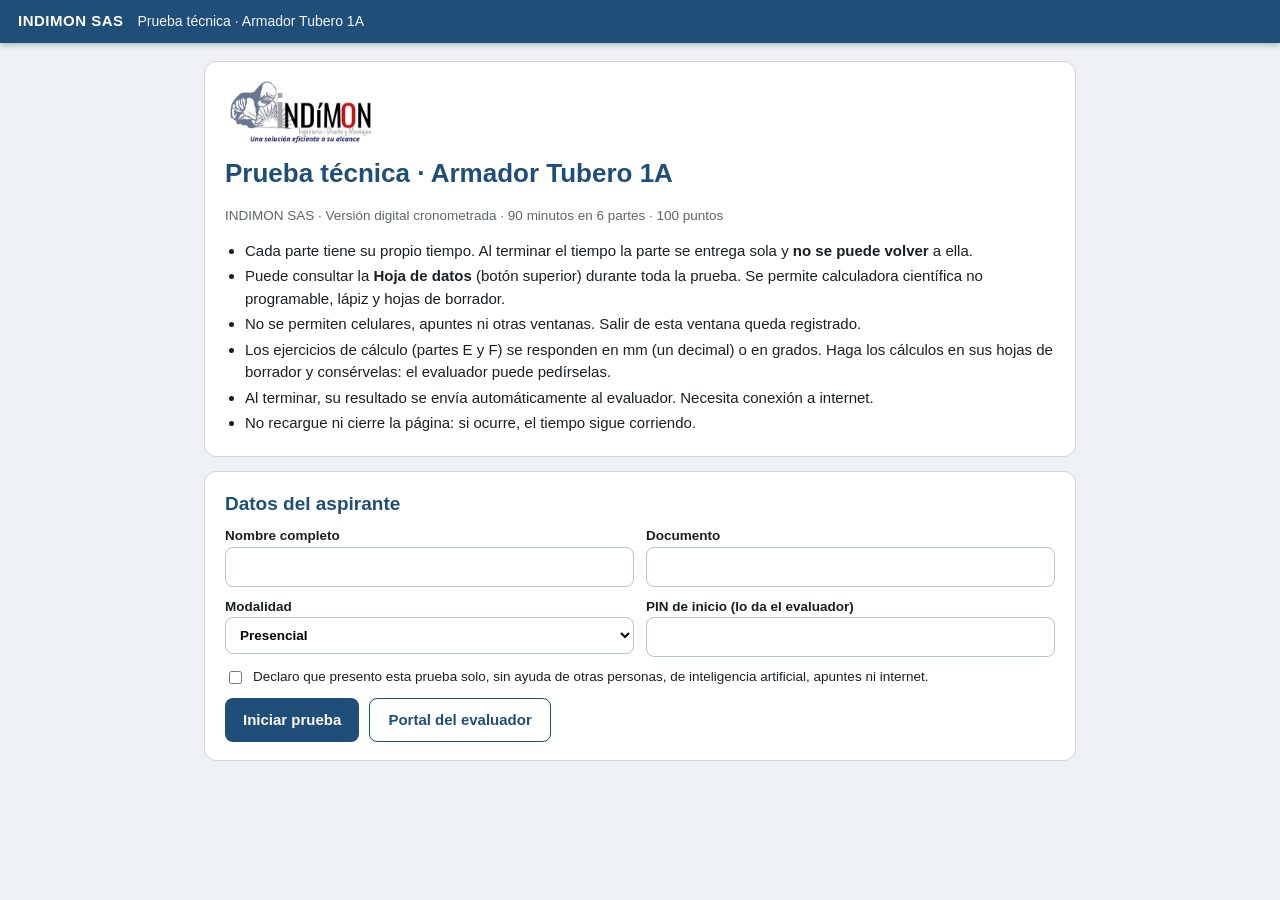
==== index.html @ 7d2fffba "Add files via upload" ====
<!DOCTYPE html>
<html lang="es">
<head>
<meta charset="utf-8">
<meta name="viewport" content="width=device-width, initial-scale=1">
<title>Prueba técnica Armador Tubero 1A — INDIMON SAS</title>
<style>
:root{--blue:#1F4E79;--blue2:#2E75B6;--lb:#DCE6F1;--grey:#F2F4F7;--ink:#1b1f24;--dim:#5b6571;--red:#C0392B;--ok:#1E8449;--line:#cfd6de}
*{box-sizing:border-box}
html,body{margin:0;background:#eef1f5;color:var(--ink);font:15px/1.5 -apple-system,"Segoe UI",Roboto,Arial,sans-serif}
header.top{position:sticky;top:0;z-index:20;background:var(--blue);color:#fff;display:flex;align-items:center;gap:14px;padding:10px 18px;box-shadow:0 2px 6px rgba(0,0,0,.25)}
header.top .brand{font-weight:700;letter-spacing:.5px}
header.top .sec{flex:1;font-size:14px;opacity:.95}
header.top .timer{font:700 22px/1 ui-monospace,Consolas,monospace;background:rgba(255,255,255,.14);padding:6px 12px;border-radius:8px;min-width:96px;text-align:center}
header.top .timer.low{background:var(--red);animation:pulse 1s infinite}
@keyframes pulse{50%{opacity:.7}}
button{font:inherit;cursor:pointer}
.btn{background:var(--blue);color:#fff;border:0;border-radius:8px;padding:10px 18px;font-weight:600}
.btn:hover{background:var(--blue2)}
.btn.sec{background:#fff;color:var(--blue);border:1px solid var(--blue)}
.btn.ghost{background:transparent;color:#fff;border:1px solid rgba(255,255,255,.6);padding:6px 12px;font-size:13px}
.btn.danger{background:var(--red)}
.btn[disabled]{opacity:.5;cursor:not-allowed}
main{max-width:900px;margin:0 auto;padding:18px 14px 80px}
.card{background:#fff;border:1px solid var(--line);border-radius:12px;padding:18px 20px;margin:0 0 14px}
h1{font-size:26px;margin:0 0 4px;color:var(--blue)}
h2{font-size:19px;margin:0 0 8px;color:var(--blue)}
h3{font-size:15px;margin:0 0 6px}
.muted{color:var(--dim);font-size:13.5px}
.grid2{display:grid;grid-template-columns:1fr 1fr;gap:12px}
@media(max-width:640px){.grid2{grid-template-columns:1fr}}
label.f{display:block;font-weight:600;font-size:13.5px;margin-bottom:10px}
input[type=text],input[type=password],input[type=number],select,textarea{width:100%;font:inherit;padding:9px 10px;border:1px solid #b9c3cf;border-radius:8px;background:#fff}
textarea{min-height:70px;resize:vertical}
input:focus,select:focus,textarea:focus{outline:2px solid var(--blue2);outline-offset:0}
ul.rules{margin:6px 0 0;padding-left:20px}ul.rules li{margin:3px 0}
.q{padding:12px 0;border-top:1px solid var(--grey)}.q:first-child{border-top:0}
.q .stem{font-weight:600;margin-bottom:6px}
.opt{display:flex;gap:10px;align-items:flex-start;padding:7px 10px;border:1px solid transparent;border-radius:8px;cursor:pointer}
.opt:hover{background:var(--grey)}
.opt input{margin-top:4px}
.opt.sel{background:var(--lb);border-color:var(--blue2)}
.noselect{user-select:none;-webkit-user-select:none}
.sym{display:grid;grid-template-columns:150px 1fr;gap:12px;align-items:center;padding:8px 0;border-top:1px solid var(--grey)}
.sym img{width:150px;height:auto;border:1px solid var(--line);border-radius:8px;background:#fff}
.fig{text-align:center;margin:8px 0}
.fig img{max-width:100%;border:1px solid var(--line);border-radius:8px;cursor:zoom-in;background:#fff}
.fig2{display:grid;grid-template-columns:1fr 1fr;gap:10px}
@media(max-width:640px){.fig2{grid-template-columns:1fr}}
.fig .cap{font-size:12.5px;color:var(--dim);font-weight:600}
.afield{display:grid;grid-template-columns:1fr 150px 54px;gap:10px;align-items:center;padding:6px 0;border-top:1px solid var(--grey)}
.afield:first-of-type{border-top:0}
.afield .u{color:var(--dim);font-size:13px}
@media(max-width:640px){.afield{grid-template-columns:1fr 120px 44px}}
.bar{position:fixed;bottom:0;left:0;right:0;background:#fff;border-top:1px solid var(--line);padding:10px 18px;display:flex;gap:12px;align-items:center;justify-content:space-between;z-index:15}
.bar .info{font-size:13px;color:var(--dim)}
.modal{position:fixed;inset:0;background:rgba(10,20,35,.6);display:none;align-items:center;justify-content:center;z-index:50;padding:16px}
.modal.show{display:flex}
.modal .box{background:#fff;border-radius:12px;max-width:760px;width:100%;max-height:92vh;overflow:auto;padding:20px}
.modal .box.wide{max-width:1100px}
.modal img{max-width:100%}
table.t{border-collapse:collapse;width:100%;margin:6px 0 12px;font-size:14px}
table.t th{background:var(--blue);color:#fff;padding:6px 8px;text-align:center}
table.t td{border:1px solid var(--line);padding:5px 8px;text-align:center}
table.t tr:nth-child(even) td{background:var(--grey)}
table.t td.l{text-align:left}
.pill{display:inline-block;padding:2px 10px;border-radius:99px;font-size:12.5px;font-weight:700}
.pill.ok{background:#D5F5E3;color:var(--ok)}.pill.bad{background:#FADBD8;color:var(--red)}.pill.warn{background:#FCF3CF;color:#9A7D0A}
.warnbar{background:#FCF3CF;border:1px solid #F7DC6F;border-radius:8px;padding:6px 12px;font-size:13px;margin-bottom:12px}
.code{font:12px/1.4 ui-monospace,Consolas,monospace;word-break:break-all;background:var(--grey);border:1px solid var(--line);border-radius:8px;padding:10px;max-height:140px;overflow:auto}
.hide{display:none!important}
a.btn{text-decoration:none;display:inline-block}
.btn.sm{padding:5px 10px;font-size:13px}
.logo{display:block;height:64px;width:auto;margin:0 0 10px}
.tw{overflow-x:auto}
details summary{cursor:pointer;margin-top:6px}
.err{color:var(--red);font-weight:600;margin-top:6px}
.big{font-size:42px;font-weight:800;color:var(--blue);line-height:1}
.score{display:flex;gap:18px;align-items:center;flex-wrap:wrap}
.ok-t{color:var(--ok);font-weight:700}.bad-t{color:var(--red);font-weight:700}
</style>
</head>
<body>
<header class="top" id="hdr">
  <span class="brand">INDIMON SAS</span>
  <span class="sec" id="hsec">Prueba técnica · Armador Tubero 1A</span>
  <button class="btn ghost hide" id="btnAnnex">Hoja de datos</button>
  <span class="timer hide" id="timer">--:--</span>
</header>
<main id="app"></main>

<div class="modal" id="mAnnex"><div class="box"><h2>Anexo 1 · Hoja de datos</h2><div id="annexBody"></div><div style="text-align:right"><button class="btn" data-close>Cerrar</button></div></div></div>
<div class="modal" id="mImg"><div class="box wide"><div style="text-align:right;margin-bottom:6px"><button class="btn" data-close>Cerrar</button></div><img id="bigImg" alt=""></div></div>
<div class="modal" id="mConfirm"><div class="box"><h2 id="cfT"></h2><p id="cfP"></p><div style="display:flex;gap:10px;justify-content:flex-end"><button class="btn sec" id="cfNo">Volver</button><button class="btn danger" id="cfYes">Confirmar</button></div></div></div>

<script src="config.js"></script>
<script>
"use strict";
const ENC_Q = "msHEI9q/XXdeJfS/flgGq/aJNdS612Yl4RqENTB7DzKvJxrjfRTRvEJ4qGtJjFI/zkkGNrUWCR4hPjuobP3D7L0qY1g0mFlO1Qv4vKjMFs3yApBv6t5/TuCobj/JUOExoaNMqXWXbG5cqS6z/lLBWUUOT4RBqVo0MnaeY8EGek/8J+rEqYwkPLdEKny33HyNtrMFEQ7YUQKb29G9zGxf69bRzUWmViTVh/Lz6SUjOjHMaIf7461slanvUlM24ZqjOq4s8P8WiRFcjIx3cbwhXARGAj0YbZbi2k0T+e2rJb3dIGDcmnFY42lVK1qFIewmPQNbpNpBIBp7hBmPj1mS1ArZP5USAu8CErDG6MDYLxKlxgjqdB1BfCqxPaGzgiMjnbaVq65KdFFu/Q/tuUKHaQcjWrW32o5Gd4tqRWGX/LgNu6FKtBRQ86aZ7GHr2WT64wTpv5AeobvhmzvP2vvQBztGj4XM6C/jUBlJcyv8ypn2hUjAgB8WNJAuu32xbK/5CgRntSkAq2zS/[base64]/JarB24qPTwR+nUWtijvoOzn88DLemjVKPE5eLgGPOLJ77ymvrP1iLnJLIAe3cb2nyHA4YL7AH4aWAaiHh2LZJk1+tO6WgUJQz8twRt14yMUraVwyCmYvE6oQx4maK5Joo82soh0hZun6dTsbfjP9x/sB7+9MstA3nwGlGrapdB1rSH5K6E7e3gVW5W3Z6sYj/p6G7fqU+fpyT0JDK/eGKzDBLK7iSDWSVYW5Sl/enw17rulV9FROyvbjeK6iB05s6HwfO1T//bRwEY9ItIu9ccXVs72tzMJo4v1GsqqZpmft3Iro1S156ntZYXiNTYkLTcRD1a/tUYcYDBrDh28d9TCLh2f+KesysrynuY9mbFZFlyeNt/K27slvD6IYW39zu2CrF3156EJCAaTSXXQETKP3jxqNT/16NE7DU0GiY2bDeH2poptXHhKo0cLZhk28wASiGhB0LUSz/77TdQ+IVLAgIoGlJ8jEopoE9+eTYDlVctGoGfkF6TYQIq6bFjKoR3FBOanYZ/LOajmAeQaqogZgjN5G7R6lKVkUGqu7ijmPhOGbSUdLZ+CAxIEmBKmYD+2Zrwj2edhMfM57fCXDGgl6uATEn7b2YQbTtdl9v6/kA47mKt5It19fp+DaN5MRfRHiG1c2LcV/YRBOF1yk518iVgK6aALWZ2elO2HWND6uY76vOzIutk7BFtj8wGhz68QPGMbMSSdyjmcKlJfbyqejRd9XVDYuXn0Do3wALgZ4kWqEETqd0rnC3nb5oLf1pZmEY0LuFUfOKB52P38kL4pH1qiao4X/0NKR3mOOpoxp0YCCy6yjkSGu+DQMgkvakNn7ycHtsc5uP6yAK1kLr7nSRvwI75+cEgNbNq3IkwChhDoYStu8q6Z14w7imvcrICzPA7cOE1x49EHN5jINzB+Kd68wkBDh5DcUc0PauNE9xeg4spxkQiy3LYbQo38DpoMaL1PM0SL7JfYHT589nxQwqejcAVIGEwx/SMpcLZiJ+3lBs1IFt4YENzK4+rCe/HNg1ksBoy+FitFO7Q87d3ibV0lHpcOqV9gpVnNiByXMHgj66Sl82TUUmTF4Gls7dR2T7k6FvD/fTrJ1xz4vdUAS+nRe6d8z6qKFcIbLvpFf/NmXNVoEA5k6CTWxv32oetgQOObihgDE2yLZE7/7M7s2gpToBnC/xlWiEpVPbx1t0HzLM3YbvYIC+4wr/ibDp8qYQUoonK2eqEg6qCl3Vhc1FM8M4PNIw/yQ96blyLY0GwilPVKQyoJW6ZtD1+vl7h6dXDNzwtSsh/PUbJwYTeLEOzfIgTmGiLsiLuiAVemMWbXpT5EtM0UzXuUj7qZ9d6gA2O+ohg/9WJOfqdoxg+SVdS9ce30cA9o1F1IDmp+hqGQEML/76lLPBrVhRztXNuthjS2eVM/oSGMB+c/Jmz0FLb+ZSdULOOiFzObmap1dPYddqACZ1Zy07wkSoTLBAf48zToTgoxEjEWXhTdGnbgByUza/bLyES+GymHn0qsC/mhKFK6DWzxJ8hnRm9bJOx1/yGfWPkZkPYOeZQk3B+vEQohtttf+KXszlodp8HldrtoN3vD91MQPQxacPoZr2gGBBcPvoSpoa3Jup6xwxPjXWQcH5+L7JxgPJu1Y8zKT/NMpoD49y4jYhutL4jVRuqP25VRtIbrq0FdCEEbpogQn/Wfodg8sWkFBRi70eeqTggKZvXbN/NGKKPIUyTVoIO3Qkzinesl6nAAJERGkV4BpmpJSBwnRbmsD6Xx8A7H/6FSoRWCr6QmkElKnl4io756dGnXhOdLDQ1/mZgi25itMIkphwD4Vv9AARj1l/FG32ZXCLqiRRwrtIZqts11fnBtVFkQnwBHVYvkIz2L8xjMKhUg0v+z1NK313Qc3lc3gUbPuXZml/tboGSAUPkLr48EvGc2km1eUxp9tGr5uyKNrF/binJQ1qCSPApM18eyp3DVUAlJ2ulS+6VHCjHBvjmpiwD8jTH7JaJZV24sUvQmdloaJJU6B318uthGmxk5G5i+t966RXJAvDxDZS5so0tr1buvC+/nemkSwiwxfzBvte2VdmGLtbxXhK1dmM7Z8LoHfEWNLHTjNimJgDt2HyeClux7aCDDsqdwt+JAfgylufkHvLSfFDW75IUdzsbj8NVFRVdBoyfoOp5CdGicetLmmmtji9H5hy0gOn18ks8k0aengVH+DESak9wDhzJlop19R1jXeX/9XN4NG1RzIy/D+mOEHMw8qyD+eX16gPkQYNvSJiH5w1AhKwaQzFybhnljFOSf8JFyRESKga3WaNh6szw5TApsnS9s8lT/EirDbLPDmCLWUDNBvAEuVaata5gGMyqZiaJ6eCRm8c7PEPR0/3BhsjzYPcVNLx6diw3OhT2JolW2Ehq4Zt6nkbaYoUOGJf4INe8rCgHrNHeGrmL/DGCnz8sk+NEZ3cX4ZNVAX9iaX24fYLgvOyg0KOA57KGQjCforfERnx7J5JUO2Fjwxk7YcgmvmGWlgug1sAsKkfDNZhzUN7cw5Tz23ph5JRPz7ougw6AOFubtU8EYJIHQ0iIZG7JG6yE7igHBsjr6H6kCJrP+Lc9QfMJUSqTDGnUTqF/r5DtcDKtj4Lh+ukdIz9ljAolBLNPc8Xr8hDJDgvMfVPylmT346Ug6RfuX+spTRRXIqPOm/DCA2aEmYOkeaAUNsp2nXGK+T3PBI6+wO7CdFGLkPFwsUCUsqQy6N761a4ZLS7WPrZllbvbUATrSNLcQzq4fxPULSrcCbzZVkY/mGNJ12aPtXPUE1Hf8vc1EFZvkXDQb5wUaPnAWBrHo/F01E6dK+zt1Ql7zlZA7TU2ZvEUgdeN+REz9fY1Ey1lcD6hpyrFSu67JJ+f4Nk/+i4RR6vZqjgK0po0UZ6pHuB9v3TiHttJA2YJkaLBGyC1vmTFPFpojhL1fHzChB7jgsLweNsLb1wgKSEwl5MbncRGevpGjxCsI/YNFjSaap6pJOwpOLsmlIL29Z+M3J+TpxFl8ge9cbOTQUv+4Za1AmW4Fh3msvQIFq24hVHEGwtynRcb3cupY9rD5JzeU4t99nAzkBrNVTS4Mrdh4izF/CqaSBCSLXYCA0nkinoo3lXVatMRjAh1xmH8GOwA7LYs6QZf3fB+DyAPuPGgvobIcmOb8Lm3brD8uoJ9fItn+Dim4GrKv+BmNrGGbyqVZ4dOSjjbdGeKp/9f4Dyv9NtpaM6CmzQ/STpFImISu6c5fQKG8iEfQ9OcJr1O11Ae+xeaZkj3pNoyp/nT98pCLJab47JVAlfVq2zJ/294PPMbG8ba465aJdwNlJBBBWNey+Ke4w6psNEe0xir21BgDIxVl5IQ6tAc9ZA4lNwqMro9HLsntEksEki3cBIpt7iS/PTQoBDRq0A9676thOWc0r9Dg+gCmk03d9pWj3M4N4MWJVmlS+lVs/cjeK570mbIsnJ1G643q7sZbUYXWZdchxt5n0DZXVigAGrSum3x5/+R+VOcQUZJyMHPIDxoafNO4s0hKQpLfr0eOsiSJqO/tT9nfZjr0ki+2fu8Swb7qsk25kIfdQpPrOcDaQiAiStPI7qi7IaMQamzgjvUyC9UegQ9tqYzYF+c2cyrtNgTlB0XpjER6P3cZyFLNJrIkgDnLZd5J8rvcnyfKrv3sFmt1mRGN5vomZ47QsJxIJky371fO23d65Z1+GfPgZ+eFLhYz7ttMI0V5TJ90sb56i9wSyl/tjQlB5dBPPAUMpFTzBfQrZufLT6uc7/C1ZC3v8XvZ5EhV3btRHdDGgn7gRRW9r/0m5mVARenPrK0BlIKzh3mO/99BdR8nu1HoPB2Hm/E2r5mNcbVXqqkiUid+6u9dsfY7FiClTUC96Xts4sAM5Ek3xntGn6wTUH5/a06kGrzEh3Nxknr/2Y6FBHRhcWXUznWWZBFN4STNiqz6dxSnQcxOXtoW88ES7DtLZfgARRaAe23/dHmwW7wlJlUOKcYWD7ccOJux0eaqPKPUlDd1j5IneHNng3C9aUQtX68Larnc4CwNQL1vDwxCV4GLPImJsjBh4GaegeXpwUevVi+BOtCvafg0/[base64]/KPelAxvEIBvli3IExW0+AQkEnp5kpnEz7H7Ckv5dt64Uyipvq5sig6kIDDWvY1IWx9JVRW225/wulz3mKgQuxeFtvg9e9vbNoKX7Gxo3RW5eYZqmmw7ZbvBe69HX4GnQzaFB23HAz8pKnufONBQbDRtR/wu7NXJuwAnfEcxCkKb7RLTtdGuxnBQvAP1zPz4/a5uZLJx1tRuaejObsNDnSkmBmKQ4tuyK7YEJsWYB9JSll11ChMQHRqqzm81ZOKZsHmmSEf2yDoK9Gj1NKz24pTZlVXI1vn8Rb8jZKT69F8SK1zPQj5soieRGxEu1YuY7fqNKNyTj9v4E7SFV0ZRPlLv/fvZGY63rYIHcsNgjzFhaN2Bga2FingRONktVXWahS1IVRZHxb5gJtfrI8r3NcBQ5WbfnpR7GHTq5nBLXkNIb3dSXpZf1xNeGV4ybVAKQgp1cNXA+D5jOkgW7fZnBqyR8Ga/rV+1eg0fSqs/E9RrtmnCH+WVUNiA4p4RJqGFycfVofd5rJtupGdtKqHOldbV7rITqb6KipeGJuGeO0S+EBXJjj+ra3aigGaqDHxAkP6jazjx33kEZ0zLQyJ1qf4Ll45HFn9h/HB0FMAblTF9QmUHfTW3y8Kl1IdFm5wAIJtlmnCKiDntLMcPtpTK61sZ0X07HMznxCV681P5h9FYxSviIQvK4TIEhlF6sFANv2w2SU3xkPYUG7JIZF8er2yisONf4Q7eF/u0iy/XAGHtQZqrHGusgj9HCob7GMy3U5ZBOwDUMZXNI77eMiwZSkRNnwYYqGw+tnSuSqTMdapZgzzzE0L9jjtrhBlt/Agkd18Yq1ZwU99xwyKM6oCT+IEzvYx1Q3iE7X3PLoCng51xmLCL7XuoHNjwF/6tGqc5lIlPhBgpln5pI14FHoPbwfCy6OsgRizm1V9zHH1MjBCuFMKE0TmH/F7ovJ//+fDhbOIeiRI2U2+K/Bo0RAox6b0+4h45ucXx6h6TgpFI/bj60qYpVZJJ/97OpAlv4Nvifxsl9z0rLJ7ajLH4ta6IjU/Rk3En558o/Hc9DGrVDSr0ycQlEBxbRM5+VrN6FHNv417Zx5P2c4ZOUSrSld/260z28jOqH1XZ4EPpCBMjJ1Ad8n1xPI07Jaoo4R8v0j+tyJxTPnIy1vaQfqPyefMNJk6IJJa4cRzA+oQAjGtBNMqf97K/ofVbvEtZEl2n/+5pOP8F/21EV449Kw5x4PCHtduiIWAncxnVlYV+ORqHEBREEjhgH7PwgJKn//vZNAAxwgrGRsq3gd5U7vMoXjdNUsQn7wLwFzkPtfTYh91eszVmz4vgIme21PQJAwRcweYa8NXWE7t2Z7lQqMufHIVG7Sqjd1glxAVvMC3SqYL75qQk9+p3uxMey3RFC06KkNAnEfL1/Q8Cgdfa0gFbPYN5SeO7sq/[base64]/A84l0EKKAUOAlF1MkSRbB7mLDEv++bxXsYjnJuaZeZdL0jWWiMd+PZg9DmFleEEijnQ8d49UIIJtRLR/OFbaBy9z2sp/SysYPIvct9LfygPist4yw/htKxoBHR6DwM2WVX3Cdl7lZ7CwJFMb4y5w4Vd/W7lqSn83VTrqdmHRIktnD1DpBsPibsPHIIuodBTVFUwD/iYN/gHbjaC7hOfS2ikcg9gLJxVAqJIgHjOvcIhD3vXG+2eM6XC+gOD7iunMjwEctY/BVXHHPYG/j1314LIW84Lz6Ff69/EfxggTYurSRVlN9IAE1MACDkCb7KcEcM+gAntrYp62rNfzbl3RwIRYBEv528w7KTQECBBWbrZ85ibLYtpzqxKoiXqUfrv4VPTuGUTByyVPzhxCvdgY5e96oQM4mZ5USHigBBSM0L1yRTAycwKU4L3tBxFGsFUDXIXTun5sNW4lxGN9Ul2VMvhGr/p0I5/r9/OEGSMEJmyoc1ROcco0G7O6EJPW657tFhf6x0SYPzBL4dUdFrg2zhQmWi1A8wsv78U5oO2m63wGXgmbRdmS5KFe+pkZzljr/aQJb9Dxxwx+AZmJIPTMaSc8hbpAoDiS/3c4Nx9w0vVxP2Ax/leyU/xvrXr3XT2s5oO6bu+CB+9Ux8Bw/BQC6c4x5SIvTXNTtYjqVKa/8FMPp4GskzIi/TemHk/NWbgfffG7Go4kkMMfMFxoI9h+HcyfhkySSVCy1+NY+wmRmLooZkt0GyOiotvDOmeTpUXNE4Hqsr+4w2yefkYHwwGsLaGu3FugMhDMCYBT/uxlWBcKs9XcDOu8ebDty//MUiAnEUaqpBmXJoWqE/XF/XImtkq7xC3mxYRzHOb04qy/pJA9K5/2cI7XFDsII7i9uM14dUG0NRvwcvWERGAewfFFJUu6yOkxx3YP24qFavP7t2yBdETPMSZS2IWeeic55tr6u0HavYBOSoiIOc5SVvzyAzppM4Pc1/Y7VYuHyTy9CvQHSrMGndi7GtzO3M1U1Vg4HIJxtsie9CqwzYKFk0GDiq4CnTJ9PkjpUuzd2VOkPF9ERb6pfRqGSJNhGPMbMBCGS2wJX/Aak+r+lnpNliDkHb8chlaJnv8o6MnUP8lx9gPhAr7oI8pjSIf249xZvDTzvsOMVy31kxXiMq+6IXFH8VeDDcj5swnnkd/ktsk4ir1/CCONZz9B2UegSR0NBijXq+Y2njT8J3mj1J1ikRumDI6CJfl2vKH0vkl5ZtlEJwMi2Bn/3q84PpCrZsYd97ioEEw+J1IKzwiNG9AoYxQULXkt3QJEcPpfQN+SOgNr6BAAq6tBk6AuccN0McapuQIaI2Mh9QPEdF0rEo974FIIiOWhxGza0HOdxEyKzQWj7pgdoDk6QY9UUUYev6MVwUA6wur+2o8y+S/A+u8USvsMIIluNTYgOEMQKcepMfChH8z+01hutbjugo+6K9czkgoViIUwZpAqSxdL+6bc2SD6ZFC1ZHvPrzPSIsfUkAecbE3o7xlG5q8Fgf0aL/skv4q01ZdMfSea1/yZBKq+foFOJiDsTTUURXQG2uR7LBL9JoOJcm/tSsR3T2CyOxc/OfZVQjbBS5p6PiqR4Zy1X5jvmAUeIgN+k0O2igtwDJyNTs1qeJehr9b4jaX1TUvyAaBWZLU3vq3Xa6xcdPrFExnciud8R/QkgvJ3qc+/7kdCyUWABIVOuwTHq7z/pkYQWqGPQrkQIuNcuw3Re+v/IIIT9wCZaJXUPCxBFFfd2/vJEs2u8nwGFNkKwQCHuXSd1cNT4MuRZ7VYKvD6xMOz8HaA+0jkfVqVVydpuAcOCUos+Sr5jacbN199Nnm44lJJMD+qo+9D/WT7yWbS33F4ZhsjfT7OhFuYFlrbsDcihQTIuZU2L/NKe22MrEYFhNDzcFtp5h5PKSNAK9sFM+hWlWWXOYQ4ghCFqOCIZq/OD109T7+tDRrsDXvWtFOdZn5brlPC2ng3aPkKRkwQDX3aSYtaolVUBQbezld2Ofl+TFOC/Cn3z02URup/P+xecmOJ2lxTILIcCUQ8ig1AmYwG5VY6B1hqF/EA0+zc/O3zl2hsgWpnDmnhTjktYykhAAtRDisDMpoykflJYfHTJ2trAF0AIn4nTQG1Rq71IcWp2Gvq2pMC2K7k5vIZ+avqxeIICR0IgDNCj21m/czEnNdPe/b0mYId/9WS1WeUFOHxSzPbHNGxU9eJObtmW66U/E5bJKLHgGXSmM86mPjCjaFeQ/3lA3zq5x/5y4OxJ09uoR4x8EdxlcS0DX+qjGJ+q78AX2ShfZHDTxgjX1B3eypefw5PnZDlkcM0JQcVKB5wVOe49zcRoQ3mVqrJGg+Bj/WTAif+rndYc/lJSN3/rqVglJHm6zBc5e4PpZyAz5meQ/P2aO3aPWZ4UrixWBxD93LL8rs00Em2fKL08ljkmJLp3bV1sne98Z7Bk6nsiEhRiG9+bInv2PcYksGVNVGaLlsSA6EkqzdTQbAZ62eGpDV8/etWp/5NWXzpqrbKii29zhWTgwNqspyB5JvfWuMf9FM5mW5GT2eFhDvYUn81N1xFyYmmKxyzP4ivCTKJr7gQaOyYFL6ZymBpU2TGddYoSTzeqa/[base64]/p30enCrDq1m2TqRybqAtJEkbrK29JGcz/t0aNeMLuIh5EQ8rySEC1UABHrtu5ler17rj7O7AZ/ZcpVsO2X2b5U8ZJblDobwxPSV5XN3wwbw1dTNOKUXaQRXquBEreWQa1ovdWECMa6kDDj/KRgi20fbWLq8oIhbEuKjNuqa2nBlqkflKhTMWvXeDoseWT+RNpi1EtiahLcjF36GekAE/Ge1LaDMhOa+kTxSsqlHH4RHsQCqEZTRlbxBy1xxsBPq5+tOaBlkZFAqkwL+CVxtWnFjaYm0vCP8O2DNmAl8NjYTgp9boOKY3YzKQsLVr1JMoE3Ena/JVSJFf9suFo+fNWZr+c/QAfWIABM0pbIbyYfLneWDPGWVMOe3hFsYqtpSn4a8sb8+Mm8HzlD5UqhmTN50qvnH/wMyN4HfU08V1I9Y9PjLB8wmjdbf1nX6Npxni02s/uNpbXS9jyyYo3gnEQHBgy/q0oYdbCuJEM562c1D7Cqyv7ymAJKooQZFZARnYq5J3kk/YFgo/JXnWIQQ820LK/1+nrIXQNmdoN9wKJ9chwUeq4nF33wmRtGMkwWoJXMycjg0VqyC15a/VGrCt5mmHAjtvzDpXWgDvobQzIHY09GUflrHA5sspzlRFpT89lJEnDHJKYo3QYCjuM9ZQPKTFVeqCFZ7l8q5QnPibYpWWhA1xUm07cGSZgzWJO0IPCS4O7ToF1QzntL4uItEgEon9lo6zO/KhwUqavIvKBuSgVtK2LyD0S2rSoC3fs1ZPdJz2K09hX5dg16woe1SSk5WGSJF3cQGzjMEDN400gEORN9kuZypFg3sm3od7Oc6zYHjXhAogHQbq0L/l9TZUARTa4HuBgiN0Y8ngXna5aExS9Qp8kkZiZMFYlhcu/DbyGPFLK7DVZFN69YsND2VuxFGdXTUKup12pm/KJ8Ok483+Bo48mAJtOWySSIED0k6E70A59D+y/BzO5f6R2IKKGmg5PIHnIbl2BSED1SLmnNpIB5kUBMozyo+NP+GM1yRSSOUACIHhkeMI37ma8JuAYOrg01hNrANcA5lUF+B4NTybeJrfY9lagr5PB406q5tgJV6Objl1qvDqYLGXLZKgwaoCrgDDH+QbLZcLUW4rq6nmJy+HQ/CxT9xzBrfAR6Hs8r/0hrEpNm3ECZIi6/yeyj67OgiM5qJ/K8wPepc1hYOFL8d6cEaeKmZFYw84tjkumjYbUss46qxDd2LcBLD80jDKzLvD4r8K5Lpxe4mBpx8M6ZT1HPZVmGglXIa2vtvyRSKCVg+hvNlay+x70Ev6t8BznVUlhNUmNOShMTjiDhp5ZIBeEgJ9yKff1xOc+VEk4EKUFgqckNboyJvYWok1JpBlw+61Vh7eWRBl/DZzPkTrZe2IT/MhLHaSnCP82EThkZ7VaeSFeS3aUJ2PdBkMq1eYiF1CmU8c74erVn7MB005FfvkEyOWRBndLIwRTm8hbPDu9tFGEg1RSo3izu6wFaAFtKq3iAhYD/Yv6Sr/u8Qv5TJ9X5HKhPDvAZa291bUEmZfbYn9aa0qBXYi6Cr2gPpwTpH1Ps1MMU/JsnB+U6dBX+b52472Cu16jvC+oKlaKIhxCOh80ovof+gcYW7Gcugb+K4i7gc+MiQJm1cli9hW/iiwsYjWXBrfpqvB0w5f1TrO/UV0FcSnVClPeDJqNCcPPFxMVXYawTp1J7aEhzFUqC/v+ItrwPkHK1HiV6mKFnnPzyycxk6EFyHytIbrhe1wJ/799bZ2V5Qwo8wCzMBjAcZuCbKGdBJxf4JGZfw6XSXuhbm5iaMY5kdDxhriPz6ew04SfxguIkD9EZtDmffO6YpWvWI3nxt3wQ7xUko4vKwHMNOHQFceDgI2FcMRD2GFltgLEqCVU3uP4nh5soILLVwqSryIQB/ZtJe2AIb9ZyBfSRHdb3Sjk9y9zXFVE2iKwgr8EfKiYUbwJTh0e+3mCVuw9LYeNpx0mL+Z8dJbxbXH/L4L03mvZPgEChtXX0noX3Btw/y4hPWHA6Hqgaxe8L7Bx/YkXTOPLftbSHHz159Nk42VB1fehRIQAcoyeco9M9Q3kpv3hmAAqAjzQQgSIQyUqVyxEoZ5P9VC3/[base64]/6wbhWf/++SzpXh/3LKlJxbriwuLjS5NVuC/NkHgEkH4ZeyoN2Tl+ZJVoKjmsq5gZo5RFpgbWBnqdXqJ4PRr1dGF1qEoByv/06EXpV4Ocfu/Ta5S4T83Qbim/z0Y3wb6x6PJKABPAzY7H5y4U1dR0Pol5AYXfcHtjrgkQ1vnQxrTRmd4/UtHzmTKzT9+N+TCmxyp+VUd9tDYqVfj/1A8fPPpaXTi97Goql4GXf5f4DVFSNSu1XgRNqTn9itDs1lkKiWPkCX7lPYpIbWLJ3PfhWEVsTk04Lvb+GECT9oatogvpxXZwnuf/Edp6EPBR5jiTvnOJdt/Xrs2wODI5615lmHH6avkQMnzPX88trpAFpa/ibNMxAd1//b3Nt22jc6S8/3aTdTRjQXswptRnMWy+Fi6ucoW0JT2lvgbRh+zFrT0Mo3EoQ+rbsTGgyjCy/QaWmgBWZpng0TQlfQbLAlJYJHP21Zt9odpRYiKaTS+GOR4VebHZBVVF+nQxeI8bpZmgoB5m+H5rq0MulbDXfQ3znNZuFSLrFPdEGdtm0pFWcJGm3X71dE/xklIwwizB3/S9L1g5cgN2GjnY45NtdORVuHtDiRVnJGXywKNxzmx6avdfOaXOxY/OPR8rzrg9R/+B+vwt5whd2R1aWr3hWTOFmbbjI5cixsCR9N1eahkFJrfJgZVnSSaH1EZ12fDllwbKik2OfafmJ5K4vTunoKtP7Eq4L6be3TOIQlRYpl5fK3BcM5SotcvJ/iKAM3fLqCpswc1AY3poMNW+L5zIeaFKSl8/xk/BREzrBKIoBXVVYZcfo3a/FF0agl6i0venH1EaBWSoiclKDeHffTrp0vNmAtWZwCq/1q4ukFNct+aSoxSbCAwq0+XMzYJUi1wE/OM7+1kDEL3/HjVAah1FMXpLIVMH5k6OBUGIxi6MR/Mez8KIZNjz1XSdgCFLL1I2OZk/3YKdCBcj5gdXsDtcMfVJrtPKKtI+MGQ84nqaO/i/BUQnwrmz94n3SEo0CPzigOC67PL5k+ayi5G6vEjr8/CGIxkotbDztrXc7F5l1JL5/TuIl6MNu9VirtGhV2sAedT3EOcsm8eEvL5OvAMJlG4Is7vhrj9+Vrt23Wqlr2RApjQdfLDt1Ci0sYHRLEys05ZOaYRTnTnEIfo8rP1OKuhX9y3BiUXV2QUW5i204dlIvdM5kElpjfTgG74kZfgRAkBUIU09NsgGQUL3tGCnPh9UH7poLNWRZ7Ic8qG/jHCdQDZ7XAlKmm6LmUmk3G3xhwR+PQIGChC5ndqisPPPGzQYi3lqNZUUQNvX2+q95u+dxQTHYZOgq0TAXuyGl/Vc1FqPUh25yrXuvHqAYg8WDBlXlz6DrY1Ooi+f+LzmBtNUlJ/VCnfd2Wx8jGdIkIKouz+g5+23fGWhu7YTt47HC7hzqExUXuJWV6y5bBPsEvRljoCbHPyDTlR15tfyk81OO1t9XuPdkk5l1xUh/uy9AkuoJ8ZCXjLb21tx+X+Ebc0VbcRgpjD53b+C7MnF8qPW55q205M0nJ/88A+Y74CBad1ZYbhKQkK89F4ozpgUVZXbzfcpQPJKH1f82UZr2IapcKFkyVMjRqZdmtd8RsWewz/CIjTxeF/0UN+4OkyGQYyIaVLXY7fLGIKKxqeipJPfWLFx20RdZaMq2XiY6u8Qa/NJc0Qec7fH8P4bzcuCDWHypp0K1IKWYsJSXUzNIxn/hQw7DTpdHI+6VEuysUWe2sxCEGVCFm3fh0ojGh6f1zqz+PLuGBeR6wwLT86+Q6oX/pq0imC6qVq+n4SDAPUEMTyBg+Wt0tzpaMfqqiYk4y6W+Fo55AQeMqm26bX5sy47ERGSAaAGNy8VJeWbX0p2CIhAMDb0eY07OaoFHJkK1XQ/FhYW790JRZeyrbzL3UyjHc9itj133ZPf9o9mmLFkp4Q/fivIRnquGtgPocSm0E8VeT+DoSrBwkBsomKnefCtz98rX+SXdj7/B72JGalDdBCsKA44NbyOU8x+Zy3MYOpe04Fd1IoCFRztZgtuuY38xz0dXdrX0clYWeSCnzoQCiMUfIMp6bx0aToLSnI8S9dYeotcYNFgCqdN+5FOhPndaNhLJawsyRxHXzOBT9L9bR/6XLqfKLj5ULxKjfEHEb6GSUIMCy/OZNsQOmohli8XOzdDnxRYqIQPG/8dvboR8euGboRF+rdKwovtN1BNqEOucariKjM7Q1lAFjmKmeu4KFRd9IXaHNq3IkcWtUVLJoKm1hVDDpYLepOpwTsidiff4REXOxyLilJLy/k9ZHlhrP6rO23MyVFKupYqMq0YUf9Qv/EfhBVt7Rj2QcbIrOVwpzQlOGu2UjDMLofl4femtE2NMzYeYvEmXRRpUsio9ideeYguYkSL0IxzkN/[base64]/N7M8zwPJ53/VnnMnzZKJnroWwOYPzGpCW0UaJUweh9BRN3tOpfm32JHHVGwrq+jxVvuERqM3qGohdlueitmmx+LYA5Y7xNIEdwIsuFnswYFxJ8Xj4KWaL6LWf1EoomiYWf8Esi9dF1KGnQfui2lmykzzvdmjxvpMwO7+gkZ20GGzxes/[base64]/iTCPWu67sX5/yviNEOcGdAxIk3tYUQO/t7QL0yENj7MtCTcFYrXp1mQ7eDoRiQs0c7++ir8MkLvCydb8Irz2VQ32/QARJZKUvRhhpON3wlyn/RE4XYhf1jSYIsBGRT7DVdfnNrBxZDwwx9DXR/bDp5tf1Ww/DkCwWC5jJFON6ByLaDIiGThheSWeOPlWMCrLzdNAj9BvV3jGVjBrnixQrN6N0F7ZdHWT79NzbfraOG5kGA2PlGG99suvSkM0JKhZ33oVq/EO7MZE5MGgapKumMmXik7mQ6QSWnR6chPry0Yuz832Pmzk/DlxySGd/P3LlV34SlNQuJiOJAFXSIjk+ULOFrI1surGy77fwuK2yJ/75eztDCD9JzyIFpIlY8tj6mcxCD09VfVNfRSNVe4bRFak4VgVPbnbn8wAA0lZmrbOsQg2OQTPBd+JTIy98YWA/h4O4glHi7UYnpCeOGjhodstZ9NGY5UBPusqJGpYjzYmkvVYNpo6UVCsUQvzpfcCPwZ86B8mKQZeYmatRuipv2Ag828BHM5qhQoRlk17zNfFVA4AaKjQAtn8mt2wmJQW9FTsnHSzNpOfUuAup/TUaX5IN+yl+b3/gltvaBK/g7oYLMcrKBzBiFPN4XMJMMwwv9PUmqS70CoSYWwhJeh8jQS8wO7Fa87d6PrTB3LmEdbuBcj2Y/1eevpaZhde2rgW3PhE2ewtOaoq+jfg6qAhT6beJBy2bOlbsbiUeSuYgbKlo+XyHeyNnA+FrBnWIKwZr90sFBO6yvoc7EjKewGduCy5D3cHd+JBY4ezxkJqFMCIO4uhz0aJNWrFo5HlzPJ7t8Syawm7GFE6W0zFIQjLFD980PphdUHGs0zwn2A7pxXI+czExmV/eV0+jHWIBPhMkwRZ1yxVsKZKzGDF63trw8m1BqjzTHIwQoz3Nf2dPir37NqjEJKMfQDmJded93gKjiRMpDVINUFuTGbGE/QH/T3IvUygWyokC0Gl7Y3p/[base64]/rQu/8Sf5MoW/p0d/mZymJiKWMXCdFKKtVEBci9qyV+9X8R494V7MG99iizf3x9HehnKb/KcXISfG0ROz1cwDUQYShY1dzHStTtHljhU17faNt6KlrkbFTvkHTcqqb1ZrlSqbP8F6k7xBwi8/9dOHbAci1QxngHTuSyyZ3DTeOlmufKXWJsjqAlI1ULN5Edrpnlm4qTsWaglcWEL7/18VD+wse4oVkSlxnM5KRJlOT7s4jWh+ppAz/b+wQ9eI+cbsko+bDgY0DJRgRBjGjplPZkMV/qAxxUaCRknzgXYZRIuO+YLs6wHIBDpCd8CHTpbkCJqbtusdYXyqkyMm7wEiyCRC05PpR/Tv7nn8MeF74qzYFfS7GaRyQ0WWWFZX12u/rlnvUJ6EiLjgwJP1GYixRXWINryaZ/5+TeA/XMjD5dgTXhJjIRtHQfHLrauAzlkPsIt/5OhFcosPajU69FaTZSCaPIas3+nm6lj0+6rFNA2RK+NfLvNV9jdPWmK8dgDHuLD2y7/vcObC6nvbK+FQlRGBEnIYvWhv0IdjvgxrkPD4gRpUXDjAWAKqSIodaZlccIDS2zPc5jh68cvIDQw2V4bRB2MIovvajkhUoVlOwLCFSi6g+dTHe+gcg4Ey5ic+DMjO4MqOiW4+ryDbpDQWkTn6Hi5c/CzLcRz1Wnu/5SAbIDdvDOJJXnUuNK+w+47ENIIBidhmk7ItyCCVP+IptTfq/VKz/s6UzhHYOMtYA2/1MPr+BPY9NyEt3I0YoHs5tQNLnAd+irR5m5DEZQ+I1KSv4LIAZX3LYW76JHAkjb/QgDU0DEAH62QnYoeagTLp9FgU0nPNC/[base64]/7MvkNoV5heuZNskwETNI3FBF1VraINubI6t5N1QuA5UR2GtHa5Vi1hv/pz2ffzfh9+6SyajP0xFIbD2DpBcRcHCAHOV+szyeA/EFXcf9WstzUw9FU/Tuh2FbHtkjlkEoRane66Jo/89TzC++uNGCYVjuBioOLi8089wZFqJ8jKl0LIi6XeZNY33ppHFukNHV1lRuJczB/6IS6gseuTcWMWQrEz+ciD7afPTH7r0075bA3FFhKtM8uk/1j3hGHVtmlIN5FevFzu62VO9ugx1GJQeRk6ZPjq4QXDNOPNTB/Xf0iQGSKDTF31IxdCIm4N84/bscwT17GJI3u74zkyJUzunOc3ysmizTuO+bcdfAkewVsgBiiEyv1CWYKvoVXILYBsyCt3lirE+CY/ot9X6MkYrfw70rUlh3tMroF/XKGhncVOWk+OEV468j1+ME0S9xCXPxTjlPdhREN3g0w/By4aEFNxRqXpquS7RqSvZgIB+gbWvadvecSlcMx6wwULe4js92D29tQT9Ym/VP2l+w0hp4pmiqCL3vymb4PtT7CPHElRpgF1BgVX2NdCgvr7+X+7kiHYbAddI0UyjXfBzdATRvtNqLEurMH411hQwsHKLJMvTkgHlcsT3o9lloe+PbQ4WJkal+tkNNKxIhWuCnGND/F7a2qLr2Ds845deZ4N+1oVG7ZWgQbC5VMXc3H3I1G3Bru8NAaga+g9UQ+FJWsHC7NYDd13twZhltZFk/tlnrMbHGooRxqBk7FfWaJLFD7utXSmCEOzoNxDBDrw0odhk6pWrsufHuH1EbwkjU4PAPaHNQOv8pDPQt/FKal0xRJNUFf26IXrKX6RTkJKAdLdSk8ZkdYcrxEpN2iDlpd5sD+/lPgf2T1VK3y2RXEj+Nx42CYf9EjI4cV5m2D63iuP4lBMaEBRXU+6s4DqgqxaLThVNqKLOVQSwrPrxpRdypvxi2CyjUO/9Ccz8aJ0yZLpXwUlw7OWunb+NDY1GDk5YKorkJIhDhWRsdQh14ZasKv2/4riqWeOo5M9D369Q4n0H6krKT9Zbwg+Ew7VbTuIPQJqrXC0mdT6ZrxzaLD9Dd0/[base64]/ryg9JqXTvVfPN7F2u+Nqq+EFlMkYwJXvBhEEu8nCGcMFAzO+2mHFYX9FZSD/WrDxPbD15X7+bhtKKb7h+fTdPjlT+s+aOSCZeV0937CbsgDvMSYL8uOtO6t5y6FYkV9yCEfc6X48MsOxULamg+t8WyyMKA4TRtoHXe2lZUyJ/vr/HLa921QV7lNQrj/yJmwGn/ymCXBJzpSUpqloA1LtyjXSqgLq6NC5Dp0ujHMyDgovZx47CzIBmy4sjsw25gKYTcb3YmFgljE6ItpGJV3Mmdakpp2IqsbM99EFgyZWitx4IiTBidVqejwrZlcTRP0wBaRnSFRxHJz81x5ns7haZaq8m1MMJeNKLpCQYl10uClPKQBanEr7vTLtJajqD0QRjC3/00qFOkm5dH7SBukjceKB6xfwk+g4K4ApMblyfiBJSOtfYVS8avxPTysBK4jveoeOgYDHlDDXSloniu3KqQL09w1mnmlZgYWfG6TOG+flz8jFMW6sJJ42ET2V6bR36/tSoCetnclU43y8NxGUc5QaHJ6taEiDXlH9garAyfZdfEJJPtyIdrie+rdY/Vudt3iEtg166ZKoz69R+/nQfibsmP37rkC0dKFOwzT/s/Y1j0ndXPktWhRs/yep3XYaHjkVCBRwxGqr5wcYk4N/udKCwr9WFYGOmh6IJvDXEFJMjgl+M7758QK3cX8fmB+39C/+LGitfay09+Ayrjm1FOKdqZXuTNwPzSRmpeuq8w05/B6lta5YpaGXDxY35eSuO8SXK9Ag2OhAUKXVPnOKoIcXlloiyS0RZ/tMixP2oBkp0iTf0bLDAOQn19/J6S932HuMI1KGhTukLywHg21odA9d08SND1glZu6hMd0C5MgV5OUbnl6bQw5EyZtGqG3dFRzoNf+Bez9w8Lc83c866yaD7uajNDaQGdT91sikuVW7E5heDFwu1dYTp7cIlMJ7Q88tT6W/L7IvrWSnDOxjYNFNLi+LDgJl7cVgqNg/H6wrjRW4jyDI8dE56Iqg/t3wpRm6Sw7hiDpSgfXRhFPTciprGA5qnn4aktY7Kzv2WnGXXIq8adraCpdLcVRv6PaU6X3XJNVqNh+xqSeQHhlKlHBqyf2IPEUSvimWZc/vBhvQ0o1Yx3hSZw1aXgQZZEZNTY20Nyuwv3BUIYHxKgB3e5w/2JRoizrdD+8lwTW7/EFAr13n9hgOqe8KPj+cvPmPcST+9M7EqX/TnVJDOA+Pa+7fiJWtfBnOcqHkROsyonRjtVaisV3KOF39Mwco5DGhd04AV/uM4Oz/OeCz4XWb/kDFmI6XtKW+WsaXYeggnkkE9mq2Qe2pEsbK/s3Be/49h8eTQfrlGa2mTT9ttRQmfQ3nASK68W9DccK/SAdq+kZQMjzX86Xd0xoyOFVgRzlI8xJPBOCnOr0+Wq7BlRYKWWwn3QRY+ZdrobM6EvRGy9sTlmj98KfyUa8Of1JTx9edvfpW5Zct7DaKkbtpekI0MpV/KZbiXgc5tmEcpvOvXRztCoivXCQfAZj0L8jKfVlLBkMdJQM/g0ZbRopyXdKqQODBG6jGdxLBiFTdv0s83wNNY5FzKxXKm4bWqbIf36+9Xc3xZ8LSG5ARU1EMBiBR7ZxluhuQN1XfpzNmFgN8Js5CbJyhV73UDkPEwr+pI3ER/pe6DW1oaHIAHkm+UkAAs1Q/IvxdGHjVwJ2p24BckNW+7lHD6vie+nOT2eZ4QIdO5YNmE8juNGZgwU88OY6P4VjLuMxHBrAprksXXTFFIxSsS3UiO32Kb/80qZdjC2UA0DVaa9z1gvlup6Z41cHpsQPATAcSrq/oNgJTqgatX3i2N1pHz6lLoaIv9AC2DyI8Bwhx/055OWKtOSi5fp8oMJdEdnLQfXO/tIpyT3KD1i1gXx2CrUnLjpAgcAEoE6hh9dNOFUSq5MjkBNih9C4GIpJ/bZeSv3GzaOJKw/TLqvSjLu/8eWYk6GbwszSOeIfSBXLv+0K6Skdfv28+Q0eqS6icZFqs4qXJE0YlZHy0VRzZICP6p4eW7+2UyVHFDu41uHgDI/YCB3RItM7k/la5C/Zix/ShPiQYbPwe5kl52mh2y1untnkrQrZsUbJhnKN+LklojnRUPMbOCP+hNwk404eBP19dhfHrX+Zr//r0JSxrU2ZdgTs87S7RaH22yAeVKyndFsK9f6FeyM+HkTjY2XAC9Ok3cOUnBWN5QhVuMEWy3PC6aegO5WfL5vwEZVVQO5VUj+OeBr1bPKbkG1aH2FczhET/TypMw31xSd93NK7VtJYSuwhv+/rtt8RRPJVRU1M5okQrx8UBNxEubloGUwy8BGtBDKIMuBz30yfmm8nzQO21PRL/N97uCuhQNi25HlFDXVQtVNxXambvR4BVa0+sZI7mummCyc+mVG//u+7Ubd40r28RHCtsLyUOh9DEiRn6CapKrSElF2q2yaQBSMNEHXBTAmF7FpQNNNbXrZniS18RW2oD/h6HiBkfN5tO9KjJnTnwgY5NrCty0bT/IVkZwX9PpFmXtbGnsQ4sEtwF0rEKRznk+t2i9CKbN9YxVUcoWJ0ZeiaLTM8v6cv+oa6CHPDkBsmV+x6dFhEixZyGEDua7v9SbtfJQOP4URuLXlGnYtplYEplQg8KqHzL1d/dDmkdjukJOLYNcfWidRqYJWZY/KgOZqg4/Zampc72Or6bOTkB8e8V4kiwbb9moZveWDD9IGKLc+n4M4eLluVUZreX49SnntWpJMZQ+z0D8uIxCXawgCu4cKDZ1TLUgPAqbZcs8DvMcZlmcQGa4uxb2cVWL0GY3L0Haz64KpUbkq5xKTeg+RYurzP16Xtj8+yVnnUrJU4g0WR1JTdKmeRzB/[base64]/TXqni3NlRd/HbeM0ZWWUzt4Ot8Fd65y0QVy7eyTTFD+w2JrPIo+xzOlW1b1YgIm2qQpX7Cstyvu7SYRISyUjtk7Kgdlf6EfeQE0w856+61cBxj1rP8WTmVpY3RJUekQUt/QE4wTzQGBE6VP9Gd055O17FvZ3qEUehNJ7VAX8Cti3gYON4nqq7kyVFL+pD3MA//+Q7IMp+0nFyTSakVs84zgDIsHhq5erv6q6i+gs+UGKELEVcVht5xVPXfEsBfz1Eqv0s0ZOSAWZhrWTy9PXcUjc+oOWzH4+kYlCiHN4FkjH+XDAPV8o0svoaAUqJ9cXX7Fw1rFZfB50hQZGN0NGi4Xy5nTNv4rWDP6cWaiev/YQ1WXf3GtcPjSEpG8m9m0ut+kTT8ZSVbOo6RDnB4NYBmBBtZrvoGEA22OsN7Xe997NGoJeb2oVy0hT77tgsviCPPYyTIxmrAMTnRi0u34w/[base64]/aKFuZqBYvRHeiomgV+vY+d/EDeo02fbLK7ey6lUjCd9qG87vIS2Fj25iasJqcgpuIYLt2ro9onUn0nCqSw6CDH6q2TK8DPSQM1PfwX8LY57xECyaniqf4bp7LCnVtkfGKQY3FmRMC0YeAo5DSvrP8Vh48MA/wpwE+7Lt1Aod/0XSJdJPys4euyKWphfhA0tRvLsdCHoPovkRqkNO55OehDyzcqpRVWm+qVc1717hDgmSkDt4iLGkWR3jjrV0/I0AQlTZN0eB0h4m1rLzbFldfBwoVza5BfBR1q8JS6MMWHOthozKHm4R/VkBIu7JBDRZcJZre9i7l2OSOdXQ75Q7b7scnyJMSZKCM9M36ehcTB3LUIKkyda06DwZ30d96eZS3FD9qVE+ZGBACS2WwN9YCGDLM62wyQqsFrkVPSrQIL9V9bPHlvw3NwSYZqNdXwDMaO964+LlXdT2zg3NRuPyB90V0Zp+R+2U1o3wbVfdeZ7xsECUILTUd9wE/Fq1WjkehIU993WHXIs1ThKjrQHG4QO3jVJwR+Ft2wTt6UCS0fsX/WD5PK+AICRlpLj7Mt+cM0mqT7Lck9Glu93rrmRPhtufMcqJFlTwaInVIJOMo0oB2Exik/s8bqRy7S3eD/qFTa7qQmPr2RhpOnoT1nd0vJidUNnMGaG08zQPWJdWXtV0joW0f0kfaU96wR25xpeZc9yki0uELmVKtWHrvGPlNmwgNCdi5x37PMl3pqXwXCZS4hg0z4kPhoKA9goXtk0rVRVuUUd8yPYw3k4fitf640z6P77j2Xix3GWvmUypCCsdBm/Tg1lBdvD2xbdfv+hf0UEOn3tmjLUC9gJp729MRMfvB38DTyXy3iFt8/RHyx0aam8ZSo5Jd0M3Idky3lx3HiRFS23jz57kFAJx0YrYfT/BokCQTrI/N/c9Sr+zKR6GdbvPUvB+REO97K7Q9M330kqNyBbbyW9a5p5kkIBwfVOI9zrYRq/7cMFRxN5d+AM5ZQScpsnGpUhERWfvGowWcp7JeJhaJxSG39UFKoqta1dDyzwDJwB+VxlCD26av9fnqfnvTspeOiNLZXUYAAnXp2XTzJYPv3OYIODwM3FbTFQiBLFUTjGotjNvzHIonC3c1pT1p1lABPfspBtArpmF4UUqiXSrQ0QisHUD/j8bpikG6lZArgmp6K5yk+TjB91q829HFKGwBob/RSiR0Lz3kqpUkbIZzQu8NMEy+izpGZb/ALeCfZDohXOodfF9lQT42l1GpcBEwL5Sf3ryZnzlJo8LMLPLyVEV1Bn9L6hAsIIXgkhsQ3scy93v8Mio0ealn0QqnqtFwvJUSvHy7Z0pcs2LBAdHryAoyg0mb27C534JqTrzKFyohMroyXGSdk8o8+2lQDoQlX00h411tTyLPnYCcHUim2zO8G0od1MJMKSHAQ/D1sP0hHpiwHBlkYyr/dB30kxqnu7KtUT+wnTDmfF0o6PLZyjHCO+rkMg/NoHflYuryBQKi9MSMWKGjAejA1DRCjSQHejP7+OYtN6n4QMf0Pz5hsC82dsfQCW8p5V/w9XMJnwuThbzmJ8u9EPcx5ouYrUy/IMUYTufsReuLlwaekN9JfGG4wYXJKKDjMQVafhzp/37HsL9P6TRTpI3CIP7Q2UUZkQnluMVVxqiidMMp0zqz8SL+EcjRzCbM61Phr9+Nftum3vqguFnstwhRUgHh0bCV84TbQ9+haaBaFu+Avdwx+c9mQ+5mXvB/BhoPxMHSZx68hQm0sbB4lwx4YzqkbNCGmeYvUfDeeEKoK6MyvEe6XJ1wShtlhW2T5dkhrbCbDueh7AOx56dZdIzYbRtVBWO5fmbk1fWQQlmjaxri+rFjGgo6kn1mIhxk7iGqxZtXZOljRvyLWugR4897qe/jLqUUFYLqkj7sMb7tfoQ8LC7TAT9IPbNzGScAhgZGTzGsuJb9xDRIulzt2hXioaN+sHsOVpunzwYmrcqf2K5J2mS6rJFZ/NXLzWszN4PKHrDoGq5a9nBGwZTTE8tWE/Sv1ik1iVAU18f2VYuafbHLyxOgkIh0jdHwTbg1j5tPWulFCUycnSBeutTA9G+lof6uQI2XEPNIpTKHovmAumW8sZNnKKxLCBnm913NW7Ak4omakgWVR/98X1r3AgDKRZXZxB+fnN+FBpm+Lld4TX/dzfsQ+COqdHikjcAcEKFsdsMSGa3Mvig2abHbo/3T81XHsWQ5iqCoUA+HZ/y/ai7KXV5pwgZ4DFpvq7QY807+hkJL4v+3oxXspYPa/IeQXeM4p92d0ow2HfjmXu27PkED5XS660JPp7lhesUqvGG0W4wCxqKmoh9FTNMBB+0tSQqIuzUJRXF/BPEVzLFLgvHKs3Wk309TTDzmLFETmnmnyiB1Dit6Mm9XThkLAMyK6dX6fBNz8lgVWHdROwMXHrwz6RIRHzLY9TuPppJV+nmOcK1DQFpjGGQ1+GZ0TIk5pwk52nJrupEyDT37mJctMbKRMr7lFK/F5ZkF3XSbO/j+kX2X6woggjqo9fc1JpYwZPXrjbWvcx+iTz2awNss8qXdLXcCTATogO8vcKtwg4cYAKrgcdzDH/vkY0mFOfwmcLa7zGlJ6Wru7r67BfunF2v+64xM5boJ1U42rvNk6SfgAHi0ejpvAW7weFNAXnfmHADA8lyn9iFfAb9zTm9epd5WLLnkPeTTHUWyvrXj2PKrypTBBPewUdAoTIE95zrykZovY61BTBw1p/y/wTTYXfTGgyy0XxlPsR6TNJ9nYHEmrR+SQJ1Uo3WL3NBrJTI0ScWXT4NTlJnB6AqCrDymxHDah/U0DAGHPKNeSG8abDyWCtwU1TYNOZIHnZ6jLrmmW9xtEt0lC8PL0FcxgyOR/yQSTOfzagl13NVKlnqCkiu3CeALWiUuT/QfTWh5lgtkcPQsibs4S7ll4yI8WGRzh26zZfKNHqyiUbWSO010sHiqZ9J/zS53eSRzx3YYjQMz8hf17cOJ9pFNxCLIzrFNJWWZQSo6nfHALI7uG96mUuFRXuUyYpCPUzqyojIHTvj43TCNmyE///NSM4xtatozKKLZgFcfxlKk8qPw55eKSRvgwY8g4ojLo6CaKPfFrZgYwMwXewyt8x6zL0xZL/C5pwqankL/AfEiJzhDlfd70CA/Ih7K49k/gEdko312h9ll0s0JJTOhCEcZ9RYRyLf+zBQMMwJjYLVoZo8FzWLI0IYHxr3FdW6kZUfKQOQ5b8tfOF2beV6rQUWPIdqBg8SG3SiR/Xw+RO/Wai6yTSzuoC/[base64]/NbqyzA1BQLPWaED7TLT5kiqQ8UvVa1yUZ1YgDwypv5/mYLfBT8mS5YCD6csVSJHxEahhLv2m7EzC3CA2MJdtexIifgIWXfQjmIBbgRLqs6PocdzTBBn7nsUA1ndQgI/[base64]/vTMdpS7e/hC4WNcbN/0TJi49Tf/uS9sJsxbULdyEPqRonR8BqfeJnl3gWDA14RK5ANm5VOnDBH+uTZt06NL+CXGTD40kXo8pFhicWVGsQ+b7kB8nnGWOf2TcCE0WyN9d+A0aDnhkZEjo2vWX00s9QT5FX197/0iZhYBXLMb04bZ8w1w5fUv0S/b4yKmJ4OuUZgIsAQRgz5yehdyTF+ByRyYVHM6C0kw9oNLawY0GnTJQY7vjOgN+UP7TtctF5J4CAtv0aRB+wsnkpCSxmIVwJlnTA8vIR126JU/EflAJ7GlD6fYy/O2jHOryqDslEo0t1Ir5nvNeIcWMJ9yT3zXeGmzFvQ/MRAsDMVNv25zUv+W1QOASJ6QV1O4zNn70gfzbwMZZ4PCEiN8bER9V4jV5Al0oTaLt/zqqvfJQTpn8bploKadQ+R/vRn5W0lwkqV3criExj8ty/mKuWKOnTu/V0NK2r+5Q+PjrbytB5HLUtM29OHYh7XXOfRPgLsMeEic0GO+9rceBIGXgLRjwdRc6sGrqEbacFlJay7Q5ebF1PzYHP1nkzRX7/qg+YhOm1xUH3L4WAen2x8xTcSXPAA04I99MO4NkeFLmJz9zfNPPhahuOiQMKmGSmsV191/+Q+3T00syykzLGopACJs2uGYrxFhQW60GN6TdJK+xspceqKUQFaiYJLYk6/FukNs0fVCGlqdftO8bE/sqpbbjystJ5wAVEouSFkcLui67yxMN383tE9lZbSdfmxfnYNkS/6aNj6aoAZz7+70FQiwwV/i4iiS4yA5GB9H2AxRtLHj/7Z2MRlFE3b8pZs25stoYJvizaDkeKSQY756fUtahWZ+Yj95ocM7jpJJNi6E8KZH7OBGKzxkQMWzr1JdzYUi0a3ENpoRUtDwLRvwt/ICvoPyvTyw+1YkJDgDxbGjYE3a7/[base64]/TR1hPdXXDP7grFznW5nG71ljwTmQeyGLwwynoMGdyxIps+z1yl8tqzqXOUrXarICk22RaYVB/lYY3KvRPzYj+Ho/pvmjQ1E45vTvT6riQikLIi+IPtoHvetrPpvap0BO6ZgaxJOsEveayQAYFoNHpOvwetlxBoR+mHwDVt3A2P/fxbWV8OvsVr4caFuldwzWbbDHXs3WRwsqkLaNKmJO2+2j1xFsRYvYr+JIB65I8T6PI7C2FhbSDArrIuDv2ta+KQGBSzov9h749NyvC7pXi9RgUgKxAhbBm8/xTUJJKZ4ixEUMMessUORYAEAeFzlnUTz4xGFbFIpOZn/DK/obBjmQ4B1ppgknsr778RwTw4Hg92bBuj0yKXyRHScg62M75/[base64]/Stliarls00bTSqBOlrgnkcjViD/YHIdHfPOTlgqZqE/YXWzZzy7ZFKhnChLZmOgz+DkU/bk1hF+TaliAKVjsuP4PzHodU1tRDu4fj0izn0jpNHuoNz2U1KTX7CJmlGkK/OfUraS+JnoxP4Of8yoz8/5qWTF3vhkzCU6i1BPG5BXdCIEbNQ3YuxF/Njfv/SLcmjGF5Fnm6hqjO00EIW9rjHv+o9h/igNRol8M0PDx626HkDCgYeyGUx1nVGoNO4E0qtOntYVyIiz2MRNbcoOe6jSvTdgNvO3hIXKYL+IDeysnBFNy1fdjl6zTFL2I2na1dQ3Nv2oPNjYKjRXD/OZEzl01tJt+WBChRMYDp26PELnXV0zRlSP76H8la0gZNizERlXFxU3T91HaVru1ABRmiTb2uocRLUsl36/xhkos2CyhyghsQN2x7r/Gw8ZSvzDc1CGtpz4EUkzqCI8fPexUAwBAEDpLncP01ng323yBJCSZhO4hTLhKA+3obdJS+6SD00X9lSiUBGWdFwOa94P2U1h/V60I+H6AF1aE87vpIObvfIjNDtuRN3NdbghohTf+xCoqu29X6C0fD5IzyBfSYaHBhWuuZUfDvRH0gDNORb5yLbqamX+jGc49uktj+Tz6GP6w/+rA9RtnRWC2PwKLHGZYEHhCKFNi54yWghFi4RA+1OfWj58sbcLVgkXMESc64WbnAuMAgp8tNIQn8vbWC4hPh5jje45fe3eqQ1kYFIFqu7lDJQ2wW6gZRoTYLrrcBy5U/o9o8wTnPD9cngAZM3mdThOA/e1qSYKRzwrujnMpRLzMW/XQIqcEZdZpfYr8Pj2iLnnWDUe7BCaA6kepdeZymC1Ka8aamLbTzksFm5wNh62uEdglJYy5ANYiMSI/rm/QV+JjwOiLs10QGClImAvGYZfDD+eATYv1JgtHudUWYkRfRkUvafCYR/WfHlqFTJFKOKfr9ADPJSCjjWcbO5gazQ8ULDkvVXIQLBzI0ghvUrsVAdUEAp2dduhZD+gcdS69eR7bg29fOxAiek2xAz+HouG4o+cudcgwC8UHCuc9pmZ0fHJFjtr3ZxBLoOtnp1dQdGJiSUoxra9o/ejOG1iaYKV1l1KZU3YTuWsJtbmaJrNlTHPQIqYHgObBiiYJ8OPBiOeYI4Cva2vnzdwRoqFDNBbYIpxh9lSaCSc/quMeLCXBNtiAviZaVV0A98dfeJ0xOTUskqUQZxQpb7NKB7AkC7zkwkpZjgnebc5IbZN/PCpbGe2QPehLydNe5id+U55NPxqpkvm7qtGtTZojcNXIWmZi+dUEhQ/SVF2fyeJUZC4DP6NSABLvKjSUwc3tgFkky7jPZBOfVc6Di98FpZ8YZm3Hpax+L6vlCZSZx+YQCdweyCy2MPuTAZfNt9NaHHZztTyHiFVcqUVeGmCCibnmzs+OsIKsI1CXHnyNWCULs28E7ile6PbdQlKUSY34YyJCyPR8KSOExVkZv7jCwmklwF/NBLr8AIVoWPRIJi3rAemVPRXO4VpKZMSjYPNA0QDsU9BWQvsqkjGhUdQfoBcE9/y2PM9TQKycPkFPyyGoLBPRuIW0v3Jd/7q7H9KUFVbI4CGXmUgLUsATd79v7f1Lh8ImLq7B0ltQN28oUrNM7ORQg9cROnijJJ7IlW6ABFoS8OO0YTbRavfkk3vqmc0i6fI88i0pia/tEwxOzfo+JsBAnvcBxZGvOegmWGP55lu6BlH0aMkxfY2TwMTjLaozoXy/PQ2dtRUhPH1dYvEUHkRp/5HIdxXE20R7uINFkXl8RGCzK/hCKboDhhfJ1jSRwznGWSWy6bQU5JbT+9cFmU3eb772/lOO+mX7o8R0Q5AFuKDDGwQ5RZpnEKs3B9WbQFfCOgGFOPf1JB0/U4+SGm4KuGSQFBJbSIpEhYe8Byq5SaGmH2dE/TGxi815JzvSw96pOR0iQEF86gDLjdf3sNvjSYGk9QLFZG3Z5X1eNgiSxksyIUiwYRVh7Xf13dimRy7KzLttaQlQ8PyKAVpj3mtog7p8I5e1YobIqt5RtkCMKLXSG7++bSZhZWbc5ZyOF+K90bIc9UuwVL0DK/5N+zvhdYVvEZB5pYGzU476zgArmqvC6AROoZc//27BgRpwWyyHsAuHM/uBgv3lndYMxuPCZbnO68evhrx4+nQG6s3kzawgE0frqFj/kIMmo4kXQrv7r41vTN+UPqGHsFrCAuke/3Vaix0zS3dZpmnwBwBEwy1xZNxjOg9yPqx8xwp0Ne8b0aaKZD2k+3WPDtfA369MQyGDCKM8Or2HyUIWzDrwDyF7v1lM/[base64]/mhB54Wg3ZAkotzAHqBFMA+licUHReHxtcrlodTMmhn0lxcMBCv62FlXW7ltRW+Sbsf2VdtoJ4IvypGlgN6kyW9Hyg0+/mnChQT9gBFm4i9HhElymMHjctIWv0hFKpKVLXlL40BgXc9Hd9wQ1Ypi9bHUc64sRIYPGVaoklRQI1ya320dYZpfNYk/fa/vWhUP0bXsk1fjv/1lK8Ghfh61NYcZhmFLf6uNxpZuYw2euiEwJ0m4Yzys+FsLUNsA4bhz+NamWq0v4OHZncqOEJqFXjLClgD73M2/elzTSuGb12FePTW2uyqPqDZ6zUoh+Z06sR26tpaqooNA0ABVtIo9JYuIRPFXN9bRgcpiKuhPSgJ06e/HSheVH4k0UeFjtz9MvyzJNEFDxye4nvonrAYka2swWphL1dnuDbcUjCFB0T7xVNlLqURRZeqSfPDXptxg4hKKEWzZTLDA4HHDScb+InrzA15xVEfWqZP176v8wPUVLx0ypvhoOC/vxuHQciIS4ALkZdnQcamFBVmwydS3FsqMbVF83xX+0gCikXj5qBJ387odJ8ziZTp3EJLIaEBp5U+BU1Gwxq09VcziahrpBRTc92jNd/lxR/Z59h2o10L/qDE0Kx9glNm5KbVuTGmXGFBkPS7Gsd+yREK5OW/ZIaad0udIjwOLlH8esnNUxQ9nk9TWUQtiaMexqrELSpo3J5rh4sGZ0PBp3CUOotjkDeo8QD4Zq5JZgDlKJH39dFD3hdLb0WCDpS9rqRB9cctzSKrF1R8MDpl6mPlT4t7D/9I7kPALO7iqgpWlY3/TkzP1pcaquN0B4dOGwPrMVWYaZ+lVH/[base64]/REEjAy9Ng70it7SLT7nLMH9IIIiOKAkECadpDn230uXURMxnTPBTKD+6mG9irZ0r1I6DM56M7Z4wzJgRWBxe88ZkjKTiPTyWEobS8ZXKw6eJvQJOYDEyRg1GTD4Gw1dBf0lLGHS5QJbds8QJRb0FxJeI9pg/vAMXXteEfex9/tDX3HsIdzZjzUTkzy4HpEHyEcLeH6I9HIUmlhlJRFtyVWdzKEhUgV+AI0NsNRnyWCaRiKCdKffjNCSLqj0hgibg/1fq47rMpGHyPuRBySwJz3DHbaGb8/rbG02LcKt4Ux1aLDYfQXyTe+ygU5FJd7GTJwjfBTCnb02aUsHo04nMvU6imJXbUeJVD+6Gby7zJTJsfzQS70+tm3hot1vXrA7EKiwiCZGna2NNqPoxJNJyJ+bDBI4uep/dZ9LqVqNjNtUQUCGh6y9dZkxQkgKYA40qac6+hZqH2fd0EGnRhGBOFJi4u/kMwmHdulloiqA9MbzYb2O7ASLFVMWX5/GU+EsWe/WdKIbPgVmpiiyh1lXutvRVu5D3QU/nm6qfRY37O9oUjUJGDizTICoofT6bRTWs2QiwxH97/bqxqzRqqAVvSLmA3d6yCMimXzANBV+w0e7WORv9xWXHBMcKfSR2fsfDs/06ZEBhZqVMLEn/bwzIuZReg+yAq7C87j9lgKlicI3OPgBahR6skhquvRf31Sf5E39uFueXFD/VGwjTKTyKstKCkhgaT/8qRcPSO7CcgeK2hOq4JW0P8S8MI44+ui8pljtIzaRnAv8j4NsDoc3D7j9sbszz4CWe/OSc7yfcVMeAH46tIwDiG7DW2yTW5C2Ep4f9lKgY19n0cVtsQdF/xBjASZXFGQ/[base64]/sDO+8sFPVyBITy5UEpodlbyyWDdVVmjaNgPwhXSQHJ0+LRCTN+7fAqCVgXUsOXZM6InE7wXYWZGUm6YgJFnDBhic4j2lv/0icNLie7XxH1+TQVEWQMtv0xmMogyZaq4RXXw+PfEaHvDglCkIFnmCHyHH2DxqLd06GQbOXmQwkp9MPLpygkc1V3c3XyuMYzuog+eFEZX9MZebJ4M6pxBmrDwoDGS87oSaOmITm8jSVzD6gyE9l/VD7lcjxWZ3Vc602FRzRc1+2wxd8Il7viLWtYdXbsl6x0mbkOMRC1ufQuhO7nwRnh1DKZY43mu+yoqtRyPplF6qmxq3Zta+dd748t5js4ETl/ZDPW07xU4bYU/uIjwtV28y8prXuuSu4r7YdAQsMt88y595/rdZzHmLp2iK2Y+rSHvtuTkCl+gaOMLCZ9HLIVBG8EaDTDXwAPi4nAM8KGASn5UH+N/coPe01kSm19q4Xx9G1dSEptTdP5Mq4q0lPcZNq1V3q1KKI5/RIKUJNYNscEWPhBuZPCkWxo3Ii8F3wYHRq6U92VgxqvhEHMfKJduTdfCCc+ceianN6yCgwCMU4pnUDxzJy/CzVLiL21yckJ4beKl5WNDSn1yDDEwQnjL9fFp3y/07fg9dlc78AYHa/p7ZDMp/VrXDxtw/g76GlOiJDzYnMGnnYTphjlPRUm3htZGc7tSp+5uyQT8rn6ElYFT/7fZftYh4jlAZoOyzrOYwb/mw674WHlk23PJG4gqbJC8XJAfkCV71PU33W4qS5bpvYgm3Dxp/dYgJqXJPr7pWn4UWKBRNZdpboq8p1Y/5180hCcW4CFOXatlos5QDuOVCjbGXpF5aUiYaqNNje2//T5QD94l7NEwgzhzM+E30j+ZezqNcjF+BtBC6i/rJLsSmEuDQ2QtjAGFN95e2R1/fTRj1Yv5ZcbdJJSi20/GB11vIizEdON3RW280BeKjH0RvpOU3i6QxAG+2JdnCrDczqaYdRwMwxAw4yll8qvlJtZ+Li0WvfnZrf9PwM/r358JIm7I7Qg8HHeUlu+k+EqCBe+GzxFzbpfhklyJLA+yS9OJ6P/QArLNQCiGOx7sIP4CtolWtcX9pkNhnvu1JRV5M/Q0tgszZ2mos9MGqgfDbzKCGMWfrjgmkjIPPeXc7IgkYb5RYAdqP2RnGyvQFC0GY+tqfSxDdfKshnrIpQxfaalilaGwTHJ9BX6CapN6EDY/TbPRx9FqM0+oXajspku+ZbsIq+buHRYny/[base64]/AkID/OARH36lvPaeAwanBm5dbQcP6ruFuDcH1GYWtXAzg2amNzhhRsD15IKeCHv9VbSdu+A2kyWhzh3z/z5wgAv6ag21PrxMSbhkbk5Y2I+AvHfUuNWbJXwCMnXhBDhHO7VtoWYIW2fgxa/fGkcrx/Nwcr3BaPlDzpYVWhuxxFamKH5xzvLvWoPKTMsK6FcLsvftvqGGG1mSgiytTEUGnBsGWai1yzZ4YzLhaeI+rvp3o0/zGvuMqaq4Bc8katOsozaynr7gkkmIXQKzQ3pbQVxOMqKxkZYcHqdOn7hXfOVY3wADYl3UccmsrU8hiIsToL53bocw6PBN1DXqNgb0PNdQ2zNuK4GYZbfXte1XIn0kPCkdMspn83f6vhy9A+yvaWBykt6IipXLE5ZIp4PQfIvwjQlUD0qTGcftwB1JUH/675w8Xehkay9f+V5fHn6QG4DvGlTxrTDAb4t6WcMaD8z95kE3+R7hX+OeesRQeNhyj+BJaJJMFjqVS3EYDFGrNc4fowBDFQ8xwOoNEzGrhTuCh/XjkTuTcqNeCaudLu+s/9Il6x3mF3gW4vVj+SGdkSMGMWwAPZkXzuQF8ggmXIlhizVsW8LcQWla2+yz95aPv2rB94CUatO3Kzy/+PCMLmM/[base64]/XPwGG+ZGsjlpqAE3nxXJuDiFIkPC7OmM/VD7HR8R0BxdHBTC/tVc34QJl1KlxAwhL79/fsgW0CfkeuEDfQTy/kiSW8zXhpJR8qIk0KswiDjEpXDXC1ULRsreHezAC1AgcWuTxCVvYWsoBeDWy3UlCiriw7oZB6gdQWZLY0yt3bgm2kEkUY2d1d2lU9Wq0LNBaAEgUDzWQtxybCo7lidHLSvtUV/QDRJFfDxDX8Zqx3bdvb/+6+Gs+kCfGdUURu6qS7h67pKPlDnnUgU9/PQxs5bUUdz65tLPQEj6FTWQEewfTx4eFr5xUieLct9/erc1JE3qLpvh9SU3CuPlGgwgqvHgm/ZOCUzNPOuWAPQtIzppd7UgZ/04ZMc3Ql7ZZHI5ojF+5gL1QiWrgFP/qJw3YVgarmj5f/oU7Mv+rJwpWKaR4DZ0AQdwXAdJH6jLk57w2n1ki6p8WdtueKh+jaHPdeWyMTsl5K46/+U+uDCCrtJzVAS8arUOdu4e2cB87nWSRfnQbVbbzl6QMiiXtTPzE8JLPq8ZNxBim7ImB6xCN5FCsA2sRURvwXCjbD3A2yVtu7A7J+hlxRei4fj/UrwG+hOMcY2TKcwxvYl4q3K53uWNtr1Bdp5evK0g4gx1DSO9C4OsdEAKfwVK8ut3GHWl7De8E/KP5spm9MH9WhHCApxzObUCUuQQ0WEs/C4O46NR2ve2/QGiKGllhC9y8vDQlL3LVRpCdfGpiWT9nGvWBCbw/[base64]/H02fPwu84vummI2sLXNYOBUF90booJ1f38/T0LA2XBCtEejN3IOFcnSgD23/TNWmjXZctjGpRzeH0yY4u1JQYLWzITDeY5/d7qVySQDPtbmaZxN8lA8ZtyhYqK/zrJE2naw1HCAIQgbeo+o9rxtMWH3AF+dZzLu3ygrlfYhZRP1WuWFwLhCKrM2xUdwjGjAmMNwQPwkbWemsRULNtUmiXHez5cesFCm4ur4SqhqhpdcPVQeI9ZouiBz/jg5eE+ITF5x5QOyOGWxoNR2l7eqKYKum6bV2n4pqXDr3d4kSoBYnWpfySYumR33jBJ1C6+iy2cQObNJ124ucqd7rBF2vqbh2dm1K5rFMLT1l0h4HSGK3No0HISTfgpZJWpGZhregH5xDomr95tA/5rZ85YEibNZFb6Wy9PBexasgm/Co8zpe+sYe0Fdx5kUrSWQb/xUiQ9rKyKLCpSqGj67DlSEBbQ1IKE1BHobsw3XXh99DR37W2Zo7tCDDwSJ2dkVbqR+3fY3HD0q1dp+xIvZZeuFlnHp1jc2vYXP1vsXOQ3R9srrYg7Sd814DwmDeVm1fsidb3kE+OEeZxv26FV3/SOnzpI2RoXx+Uf1KQJSELtjbmFGb3TG/g8m8SuBydXOHGnVOgUGqFATxz9Yum17zcvxhNIplRseAhpe1xGIuWqSfBAsEBDas5APV8cXQPhU1C7D4g7CRLW7wQ15ZyzbdrnmQv30/CL1BnNrwr3sI2lem/i2MInG2ilwhnFLzgal23QIhiaxvyxn6/sM2TR0cPywIVck+pvwFBQhNztnQumztak1TnYlunR1fMd+X0BMnpABqD50kLlYKYgpriYhlqEj9Elpm9wA/hznMSpZNo7vu4v0qMmWycST/k3HRev2LzLKrFJ4rOADMWaXAaYigpatkUG/3PUGeVFi89EKuKsUlKilFjZjj7qrKpkvenAfsd5nBk3sEndZ25Tg/iasj2JYnE77K6sur+vsPpH0RnMQHdW5isI+QqWiEzlLQcawiyNOztBfatZw9DZo7+pTPSnviLBVrBJvToP29+A0lnniYE21cb/lFLZ3q9DysyXcEhJOmNt3bOznx9NL0lwIj3icbJ6BGwuqCkN9xHlVwiRamSbu7calhbdPa5Y/AuFQVr2bGdBj56/OtDwNqoSRSBAMK8o7gmMJI3g9t3x0MxiS6sjI0Q3jVMQ/tZYOdoK3pPTcpVdpcW84+THEw92YEpmO5sqd5jAAvLXEkxdIKrV39f534CfYxXOQgNn8TIMq7bWn1DqtLF9KeEnEcRmRJdz+kXBNUuF40uhJJ8O/Ov0cTnHiFp6wJsC0Nn9REXdFF+nhlA+FfSZI6d4N8E6zIWEkhgKO42jqS43I+zJkHQSiKPQLmewM9bSwmJjMbiM6X/70SYAaS0oyu6T05flbiU8igmCztKz9TAqTjQkiQf3BbHwm1UxxK7dSS3zI7Ndt8Tbgb230qB6Dvo9cyNtA3Lwm/YHdmcDpENCrRK1/p9upEN6KKi3d514rwEe/AFR8om8QwStw18SuLmigzu3WPJpWSn6/0PFzScauaR5JXNsj2agGT3VQF1PC4Ot3Wel8/Mf9YIDGR0mfwR3zhPfso/xW4iqmtN5YDt2SHhqJj9OO92XXZZO3vPk2frEHBg/ORjjNrNyhzQscIHVYm2zO0twvVbLzs4nIM7v4A2QLFq23Vthtc/UPKa2yEIR+4IdmokPR7LKHYq8Gxs+9dWyJSH/h7YH0bYiHQyxWR4nE4mAzMtRCFilevY88zmmhUuHHCgctqOVlS/owIRhP3HVWecP4bpddYt27AR1/e084A9lFRvbAYL9oRmQwU1uvT+73YWfRgty0QWr0J2Xnuoltz4xT4RooTw+EhKPQfATjdg60i8lzGNtj43jhJSvma5UafThHHzOmiwbnF8I0JFdTqD5bD54IuHUeqNUnz1uIz/qeVopRs/xe7TM8CLz9nuCnFNyge/I7QS9T59wl5C5sKdd/Inq0SMXRonRvNyqqscqtdCdlE4l7A5fVoFLdUXLjvX12XLLZWuFODXUuWG4aj5+Hra2aAISyQflPPOS7vzRTAO05bQ93ImKtxg+uK5G95efh4fHU9J18qI1E53IKq4nBzdGYkxVS+QpkGmreeQNbf0EFxKJG4PxsHlz2DC3/mCLRKpxoM5jTIZJO0mbR4ttJZL9ogsat9TrHXK1Im+rn3AOEoHSV4vSTrHSZKVOhOKEjhp30XubKFRsMtsFpyoAAT0o94OCn9J0g03c9Dwn7PQgaP6qAwWVW5z/W60CU6C9dTYHk5sZ294apgsJO67h6zb5vkiN29UlwdA72bZc+UbIgibEFNt1hkdpUJESIj11Au6KidbMpya5JSqDCYaTP+/FuJYvM3ZNHCbk+Z2QJjfR3SIskcVhp0QDyDDzt1mvORmOP273FptcvEKhNDDwbNIxY0L/PBEPh0t+e9rcb42b4QaF+lpUbt3lsYLE9MZKEDBZTZ0LSB4+CmrZ7+o3Z+4nv/[base64]/VKcE/e8yaqY6ggw0WCsJ4+AXdp6/dZFdmLMphMIYUTN1SJTY5+A10sq0kQYyMgonixgz0lTC/DNCBmA5neb//cHqf3VlQl5Ohs+nN8xKxwNR1zJVSdq1kzgkNLqyUafnCdonznJZ+O9rVl42z7iEhomvVnr0uuKk24+nkeKmIrYYY9VR9aRk0CZ91ljk0aBvUDkWMOWOfSAUBqh5YF2LPZJO96u3dPBJXWk6HPdYIQoWgXhl3us/j2EDreMX4fJn16sno7O2RNpPzqcuBU81bgaX96BBt2Sy+xPCJKM6RElor9lBE/qC9HxcPvmReE0ex6/m+xpzuIRbvQWB7XyiwblbiIECpHPTtLbtLeaM6U/0CWq9gv4n9PGolfnB/MTslcaw0WRZw4PCZ2JHBJSWqVGZ3GUo5Fun3y3rfM2A6ZT7snVCoUbIObFmLavOEptCyUG4HJWzk/InSqFCp7LOA+IU2Q5j2J0hwZBkM31NaYyypU/rboD6J98AZj1VonWKFyfmSqEQHSvE+kFkEEcyqggtEzwO4MgIKD+rzlAbpcVRIZttw/xhAaWMWUPESnDEUaogjtHJdQG45IdB6+tBtAT1OmjxAPTJYcchBgzvv6NcfNioV/f2Jp0LgSrN0+RF8j+dlTphSi9CcDC9o5QVZtrV3PEY8//f6HG83jauMAWC7daRAFDhjxIrVHnabWwPFiz0wSaoou+aUCpCN7mo+RmtjANdVg8llw5n7BrTscysTbUXPFX3WNBiNTb3G/Ywwj/lDzorAHlaSl8l6HXm7IXXn3z3W2BDgjMnkW/T/+iH8/o5X8AwCwZPh3gAWaKBsXDvBTrbM9hfNiIaC75dLcC7XNVfadi7Z6JseqS9N0R6Q0UM2R2QLK5swaeh7dl8Cb8FcCHwPAkEXIv6L03f9NLpTVjiiWqUe/MJ0RIoVy0GfDNrp3wgyL6oZ9qLYNbAXvgYpDr/jrgVDKMIs/JmEirD25mHIGzIPtmtKTK9Jc0PMPfeb64oCQILlyhCvHjqCxbRoPWIbGRy7Orbun3eag78zojl+Y9Y4mmDsqXECclglNh+QU58MAU7fxSEhb/e+2SKGJ2R75l5/XQOOkkl2O7UUp+/q6iGXUf2wUmAm3rtykW9KjV/TCx762V+IlXiBfyqGHf6PG8oq9kV0SMd/wmJvBsspwryMK8JjSdPnb4Kz7LWGlTFbH9r6QIF3rw9SO/[base64]/Khjnj78NG90XiWiD2cHPsk0s086uI4RlosQ7S4eOuQRwofbYe3Xt6TKBKHJfZA3gbacl3p+NVv9F3udJbhKSanAQ/h7oiJ4V9g/fyZT56YO8uya6uthnkUJza5Gf2Qxnh0Q7o9b7HAq0ASkDS5kByvVmZ8sIsTPtc22OiP0JjBd93r9eH4uZ0+JrdkUemy/g4iOgPCoScOBbhRFooCs+B3/Miqfi089iXV/WLRZ0Wa6vXQLTvJAj7Y05hQ9rUJPhvMyGLRsclOLUMQiyhPWjPnpo/WmPe6eLsQuJD/IeOea/UI+WJ+YFZtgP0a9ew6EfbYsyzWmNc0MOF6WY3ivH+DYDcWH32ncyMElOv8fzVqVWtRaj1j/vRmki6sfrVjzKKzJNX/RsuhLA06cpcIcoVPehnKOxRtL5vbV253fkTFrH5vvTpcJ2jHnTkTNvEDaPJeOwR0HwAfUGqzSMQl2/wRUjXVh7+DVjk+ceV3d6L2Y5jS9krchDffDbsRnQj1QSDO2My4b6/ZOcYPAb4aQd5C9Uk2QHNvoEG7zASsgABxdmMGCup/G+wM+Z1kfl9q4iHy51Z3a6oE4A4omaLzOQ/JDF7LGHRGLIdXrzuw2JNr2697m4xpSpc7R2KTdI4oDM4raAA1S09fK5BNXSHmOCyDjXBJBfB2HJQcCFSVrh/9nLzUws5o4ZTAUHsM4iTLoaBZ3+V4a+eebOFFO4VBgouXGsVgv9quOJ3Yuc7inr8MHIfaF9t9TMYykh55Ly7ZHVKtF+6JbuFptqQTVHXPA9ITQkeQFZDjh1oHEwb8E6XuokmOmOiXHa5vs8pH+oSCB3dL9aXSq2tD/Tz0Wj5by+RKsYVw1NioYiIrVNbgFJa5VIAYpfq478icKzFq9M/cmq+xUYTC1Wgru8xDKCxeCfoDtWS19Zsi9g39lwi/2cL3sPmw259WpdQPryMzRuBCSxW72wxa0J0d/XQxVTOFDaOXwx1BNIRzj7151/A2I0tw7y7HM2XK+t1m9zBtP2gLOe9LYMsYhfWI5QeWsVNd0JU9EP38yunr2iHXUW+DNSbR6soTweFGMnqkXH2AolTfc7dn4hPLhhMA+pRliJxOIzOgbaBXew7TY/Owl/OWVjCL/T8H+v1+jLvWUFDXHoyU5JDVujFsXrPT3a0hBEG6keigE0fyaIjTeqPLQO0n6ysAjiHBeDOUHHFBU7T77fbpV7Y/Yb3PmqjOONsb4ymlADB6uFrSyOVNidTF/DF5XE4U8SIcUvRYS37MuBC0rS/V/[base64]/4LSiM4l784ExaBeWPqHrdzSQI7lRaqsqPTnAF62QsfY+epA3VDGfhmZi1zsbN8LqNaOKekfn5D5OjRmauhN5OB4FU/6Fv+jEh4BnR3HEBrPUBmFOteGs0ZWKUs1ipUFIxkYuKPEgKOj6uQYvesMm4ESySzWfu/p0OBd0fXq4vcqUmRC9aPyUBW0qTF1RFZcpyTZUiujEAiat5iSCitBMYn60Fab//7wV2703utl/lwZsvOxYqFv40doNhbOp/2sD5L309yv2dUC/Dk7qOVS4WTjpEhMT8SbMcze8TLP0moXHK2CIejvOyRN2Z8ujiBdM8ftLh3xMtxDoSbU9Srvbtfp1FKu/yLDNoILFmHXyOS4V8VUz0Q38F+MSlWtyqEPK3ycB/oazTIFEyIXyTiBaCEz/QActKyjZEpxWgtKwsKbGbjgkc3wurR6QY8geXk7KTZNVJ/[base64]/ndbZ79/gySLlGE2ANLa8QBEgHUvLqMLjRBLdHa0jHzoQpaoYzNB+H+ru3VF3iPxvEiSYQynknelBxv2i2TJfFPjWC6NbjZZpg0q1nNKoqbeum1AwZn+zQRb/ZJvNy28ldO3HrCDLmEf7XhgRZbswYZL4YweYhwQRhlp71EDshxCVLcLyZN6/f4mP/IiTP0GTXvCg5i3paKcl1RZ+zUdCD4oyUC2Wh6SntFoEt3LpvnHKo+nNJl1Wgge5DZXZSymj6Q/2M34YjutYlIMsfi52VNry29VzSqmrCvn89wKNdOmdJ+xMoh0pcEH8NGbrQLztSqkhuBBPZbAWOy07lAVfYgTt/30lgsn+ztuJyNMCKNtwPC/EkK2moESewbs0KFA64+AaH57DnhabKm/o6ROXbVF8AhMVeiJlOM5RvBxbJ6TE+S/wU3p1/jJkCzgomrLIy5e8I/6faGcnYLNnfUPgqcpyj7KXJ4/VtjzGQEo3VPNjh+deYl381bCjD5zwmQ78XxwDCAoDMoTFSEG3ZERXvnWLU3F+Us+zeCFJF5D9i1HEBzi6VjOOnuFz800pK9Ym1Tyg6GBtyDr97kCrlybIO0+nR4TNTXe1ZDAsw093g0EGTnFkiDGl0d52WqxdCcZOf+96hWWcjzzWDPN/7PcdQC0ixiM32/HgbXIVzA//rWDkwWxBCnKqDgjmw6jaE1eFDBxmaRraTH4dQfpM0hqbjdazK79CEpt+oI06qXoLuJFgJtk43ogjYqecFhIv843hVe7aOpKv8vuDl6Xh6kuNoufz9rv1ILcV8EW6+pP/gyv5zuaW+R3K885JqSbY6c2unGNfygOU8aJTPVlLXiMm0V9QY4e6D5RCIstUvIYn6G+fGxRYE8xq2190yEnp/G7RnSxUU4du2hVGjLoU+pGaXO8+M4P7GAK1Fa2AAn8kxsUHjhft0q60Cl34j+YccGb2EdqcBOPt8XQ7S/oFspU+7X1gvo4y4ny01+ztMTK12hVSGts87BhfL6Fq9xdPbaK/FqU6IRRk+GqnDKVoxo9+oEyZzGJWUdb8XQKVQG1xWCUtrSnOOmepL/X5fqLVwCsB++MlHHmtuHiirLk1ggbMlDlCF1Qqqy5hKOVsZrRvhk4/hiSDaWR2OK7oIRJ0LrQpobi2WWqAiGt9OWTqMsuSv5zjTy3G+WcxwnBQU5Ja86p2r9byN8Tszem2zVwDDzjeboTi5RA0upYGzyZ8+m8JBVyZKV7Vsea4NGTRUmLbVoMsXo4sjktQ6u0hHyv7WuifHj9bKb0C5E2kbsbPd2QNauV6e/7UZbcTtgNuMwjDU7/L5r4CCtETlQsqNUJ29rXQxGMbGtDhPEuXFj5LsQFv2Xe7iMG2w7sv7iG1RNiNCsTK7l1LRFznEayVGvMzjZ2wpRfbX5PF9cdJOcpnGqlAEnw8mX6X/9WJWvJuDCN6BTPo75/3IOfs76OqLdSe3y7UVw0zKO+ZDINJPrOtQtDl5In7n8DoL6WmIQ2qLzxDfRpA9f7uR4+R9CqlUz3f4CP/[base64]//3ynrnAxHodlpFv2KA+/6254NEXq2hUlwgnaPUAFRsm/oWyFL/txvPYsF2ACcijjj3gsTltlwTaXyBP6i7ISDEVud1Kttc3p+OWmfu8SqCAX9QEgHOf8H6BATg8t0VEPiUUnV+Sg+vwXogLQEm3FNWz3xU3Qn69QAxGIcEFCOJCR8IJ9G7aZOeuIl1q1pv/4ZJsFzJj4ywGWsskVnQPJSiV1xSVJ+y3dw9e3Nkg99L+AdEghFD7qRSjbnonXalK9+5fsVcdsb9IE70+EY+l/ExuzmlwnCdmsdLSIgXnShHB85tP72rcM18XAS+oFKqVdP8wauN6KEqTP5NBNsG8sFYrL9GqLKDvwvRySRK2oi1HdV1/lj8HF1IRdFdMwyHpNn3dMHK38onai5LbfE9qrTEC9Jb3Bs5t++6DRD/7J7pM2OsAbX/72Fl8wf/pQNmeJB6/xeftkKYWWpVmp3fOd5Kh+iJMZSsjeaYQ+T08XElwpctdg8aaOrjn5GJx7BXDFje7pCnFVribafUv5HV49VBAPKERvrrBwgYqPm/Vt4C0P4SLIgWhHhtBeMosdfatMmwsBF9CMW1mUIEIP0DCfLUHXUgYJADRoXECJ/pF9R0LPe9CFVfEivLnwxQB6j2VaeMU3XPynN0mP8COAsyWnCNF6A2P/m0HQiJxpxwNNiblQRzCbnlbnzp0MJ3hfHuaQAReI8CoQ5rhcnH67lK7Ctz6At3rlnQYv8eX2fistCkUbuUsYx3Qn0J0mt7rMB+d/+xHhHt7ajwCLUUvrb+2pb2mBHeEMInwCJLYZIar2+4hr+hPld1xvxvdns0lYz3vhiOP864UNYxmkEXvn/sjG49XVshrmBlY2oKRveRwvgNoACDAs7sClazKEpTbn8iwKSQfp85Zr9qsIaJARm/tCJK1ytozsxlix9BIfLfkrH1oEn5sdWZ/sB1qXw056uonL6dv4H+6gC/o42GADcXJB97zj+MP9R0fVCOjInA6UnVRpmKG9I5i79PsetTk12L/xh0ZNeR38XF9VD6UNt3tzfX6+2KbhcGOpnE775ih/5bzAl85GGkbRwSH1pj4AjI8cqv9n4CIxrbzPj5SJ7QqGe/vXUTJRtDG8aiuFWMBONLaV+8Ui4bCDaZN+bRWYfxJDXqKWn2B18edmQo2kf+uBfPWatSNqAt4V2rTmDBW1dwgaYM6pxswL9DGEPyn8eKvGY6enf4BHuuu8ECUml/w3FX+HZys1xvX7rmIuZlnFI2Hbt237L+dscHGHnIK59/8/H14FjXuQ9fr7P/YlTjSXNfhHOdNDBuhHWwaCzV7wn7ys4bgNJ7LBDV3g1TBHJcaGiuRXvn4HMM5QYIBuVixdajFcgeB7zzcU0DmnJvyG+hkE+BM6XTt3oCkWvw/5+pyTmL/p86uL9Pi9zu1RWp9+IYH2uMqoGFAzFfw6UadF1aZ9lGqmgC3JZaV3/s3eFByRZiV84ivX219S6OEuV5NqPM9G5QX13BU1sGbdG2iq1ES3QtAXdhh70MT8GH9duBIQ43rH6+VU3AGcvXg6TRMQ4G5FYixchxUoEUCFC1Pp7ApFoYDtgQwsH0AKhqOqkFaCjelMuG3eeGPCRXZez338eIEnz7/kXu99qLHJaXtxydIG0MqO+HwM+zPjV2gwet6Uh2I3d++FNzd+Gdky/qsKxpgWmgq/I8wRuW6QEPfjvmcR7BUu3l2tmmpe1Ifi41V3sIMqS+vYQXBun7YFM3YkTO6fkANtbUspJFlw83SoFEEt3ez2HYxvPn/zAO/ADcsbUiURtjiwyOCoD0qfPb5LgHlmDgFq8qdgecLz0xScUOerAMo0vveKrdMcJb+E8GY7kP4NcDA5+AVe9dd5EiGyiuvJNG/cLHPopNhuVRisBHLibsbi3YFy6j5t8IxR2Q4EQLESpMen7jSamy8x9kIqk8LS8YPwYwa2Bnwfw+1Vz6+wcIwVaSgOStNSwBKIKax0wbIpL02eVLrLTuCepYERQ/xouRfyzvQtRWVAxPUQmy+doXhifO7LANDLeq9crEO6dg4M8V+oxPb8D1qUnrEY3C7Jwb5iTmdBgeiUzQ3JG63f2c/x4x9jc1O0mKcj4o4/jVvIHIQT236qeGDiSwtgD3qQPdJacllZbgRr5Ncy8+DGZkOWk04NuNgQgS8JknJN1iWvb00Jv5EKAjNWNn2PSZ6wiF8x1s/mqmCs2gTJzAYVlGJeQLXY/pB0+5cpP8uXO4xRszgCLxWSGneKHkY4tsKoaCeqTbRoXOGZSZpQdc6RIs+NXTgy3jTuZMbHFwBnXUXmtpxr2y6VXx+2GQDgm2K8vPd1M6tTBh2DX5eOl/yBKhvQiM3RQlfF4WRAC//3hmnT/[base64]/bWivLfNW1eufTpza5jV3SDYek0b39+LuWxqHNz7ktPMOF8swT1NTfJuVaY62scHM8Uaz4AArt0eHp14jvUdXtiHwpV2h/tSHSzdD0thLVlhpcmbJUi0XaeJt3AkVeaJp/WuT+uHUeWqAzlUBao8JzlQLdW0wmhqzzT3J8JisS5GeZCL4wE7nkM2qnze6O0cAax+A0z0s78Ixe4orojBfPecXdNuv3cKQ+Pf/jvxY1knnaw61vI3zyX28sgccLutdC23kgr4fsGNtFqHiUL2uGIuDPcFgtVTCG5R+NwlgrSk7FDr6SGIjSNBKsTx7J4K9Zrye/03Gi2EbSn2Uq/DQdxzsZzYUA6Mtr/B1QjentxLOH5F2wU/IvMbO4mwD0C68lLV7PuAoXvdAEdNPtDCkaROI5d3M2HjcsxRe+0Dn9AWTMCAGZM/5f0w387/t4GRAGOKjg27FLg3M7vUsDQCu7U70a8S9nwmaPPSgryQuYxwjpaI4P9ulXnTgcCBT9Uh5mNh9eJ92w5Ua9Bqw570ljHfCUngUOwtzyrOnJJF2Y+m4dfpyQbIRHfFWVHvsAUK/GXePkKA6UcOslfPtLZ8xBqA8W6ePkOa5CKZ+Vd8unN95gnY99Ml9FLBU9MFbiqw/hZBrUHsQTckkl0OcUCLz9pYwrZiT04HOo6noHuVwERdy3EMepYoooHsWsJbD6OkP/4Gj1JtUQUYpFotqKKudwOXunTV47cJ5juOUhqwmM5EhOtvBGCD8OudADE3OpQtV9EOABG3Ph37JMclm8/4jMHH5OIjyqc7jxiwoxIOicnVwFShVGeEZy10Tm4ODImPQ3ThhTsRdVeytwcEzcu51P6031qr3clVVzvVIhg/2NTFI2MWwUMOoJtwrDIihnV4s5sBfTtK2v+7d56YY2ch3kpVqYMXiiAagNefiF2i2ykDm0um5KjUOfD12Wt8PO7Qv4vFoJw4K7NN+rqNCroLg6Im5lWKi/ScPD7AdU2RwRnN7NzaXZQkc/[base64]/LQPK+1YnRd7E9zAYZEJHsCm0RNdcrIl5TIKhFtiW5fFpz8tamW0t7ggLIzM5Neu/NSE4HkW/lE9xuoF5etWOtuf3n28LGp9FbZxPOxBFpQ0bA85PBx2XDG+TbOOR0waFuYW0z6zRMdx1HlyBlalFKQG5ChuuR3yOKFkaDjPQkRsJ4+hW3DwpkMlKcYO6b/EN30MoQhSdB186FpoiVW4RHTQ09ElayXfItSYM2ili43AHvtdelBzGmFCOm9Hsen4aBzXm/5ipbpW71Kq5sI+Nb8jBc4xcO9T1I4ZKOZm42Oo8BnD9YcAEwW6wM4wWp4o7PWJHPn9TkOj5FRFSUP7sDbDwIZ3i1v4VPUh3OGV2RvxjdvKorExuTq+R8/+5CNius4GegehSs1QksGzZTJ9MlqvZT/l2cgsmjYcAAfUM2Wuf1jsMmBns7RgHVlXlVMM+m94zLZfdSZtSx5dtSSwn87TrW6+nkeIEhucf7sXjpwshA2YVMf2fPqwT0G6z8WRYwn76ZtnonsvZqy4EiAXRZWOefsX/lrXDdi9CRVdxlZwMkl/M9Y0QRG/7xLbcPg2O4kQxsjJPtFWBtOVG7ZdjYKtS5tWsJDWKq6wMjRvTrQXCVxFzNFMMsp18V6BR6TurYreljuJHwDC5gFPnLRe/fIpDRImjJIOeCbHLKY3QwGfbJSfoXcpTP9x/rRBzZnzZUK+TuWMzu66cSUAuP9BK9HkH3oshBBgd2buNjhlxSboLs2I1Mnf5zatM7b9q/RE10gNyzpTPX9Fq+iI4coxxfC1krxQcwWHkIxdMg3vXqhWbWYUhP0BOR5haDIn1U7B8PRAcO9dE1QA195zFT/zywcL9igzHKJx9Jee0AQacXisSmi+bank8+ZPplKgLa1TsVEYUz8SBIRLOiS+jcccnTeIN83brQCWlwYzpp8NtjFptOEEhlf3+4VHpQS0QCYRTU3PpYa8zFBafOlaQsQ7PsXHKUvB27D/95hrooSNGVpivk6Rh9nJbU4t6vYBM9l3JLNvVN6Zx3wHC3Pz2fgt/gRM99I12ANdb85MpIL8Y2l3BblMwzr8tbsrRW5vzs99Gk7O74tz7/1nTnhD6gfBP/[base64]/RlKPCxEUO4wKLWwF0mwZCDLDScqUQndaxWdryYZRWPlzu+qNVk5rN872JJBjDGbhwBh7y7ZEgWpFNxgYhbiEpv4HQdVxLfsUGAlPZM+kPj/YVun92YFdqd1Fh7yfxhE44mhJOtAsDd1pjMIHtIJLBKeD9vZMtNBm8DZ94qATJ/wRmMWns4Jlj2sj8DuUM51LJNLBEc6Rem8RF4YBtH5jy7yRAOuzirT13sHFBU5VWy8q+9ZejGq/XVakHAjhBvg5I7prmGk/tJk4NiylGMZ7WLDWek5/RwbrtNwiYFf5QX32PfFf60sTzDQC1pKd/MRdzTQsFfKlsl//NLD6N/bgGbUS6WlrnM4AvMlJ57kSaZ1LaN7kGgsfEibljOxnEelJ5v+pLnbYfRDAc4QDYDstxTzECY6ctstmVoZr1zVkTmHJ9w5zcZIHw7TimZ5OqPpFLwkLuR7bVwmCeodBWtgEFIKyI7J+cLzSgPr3JH5Ta2aVr8eQRzF/jTryP3hr8YHsS3p/kLMZjK6QoIRzW56k0VShpfaHqXd0Q91jIu4ZQqRk9Ramkk90vf66vYKZPkeTMi05khakTrtxi5WBtdsihhU51bTROEuNhFk6LG50zQBb2oagfcApmupBwkTKKVzXuqPsdaAx7UwYBCiM9rwmi2Q0JcM706DE9eJJIT+Pjpy1QKlWwyTZ80OtuQtbuimA2Gzp+/aTzwj4lAXgSI/QcbIJwHMFWldU6VSBsDov2tej2WDtJYbspLMhJkLyk6npnjAhTRNyjIPCBU0vhpdpm0orUFPEFX3/Ll/lo1WBEt1agJjZE+0rXfGgTOa8XIj1JSVhPYtgKikUW7wQPNpjA7Xu5Alv6J6z4NMS8lg1jauahJsBKGbTGJFyFopUlMrzC6fXlHbANwjoFnx0G5x5yTQ20hy4s0hvJFMAHLqhWm7LtZGs1BLqe+M7URE0+48Cbov7oG5/DNruF1OspFm/O6CJXI/vvkplEB1r9TLvpkhY47LPAeMr8WxUGkMSD678Aw1/gn2nqehAAoz4ZMoAPpJJFix0R2C+Q4rC15qNsIw+R8YlIAw637NCbLUt2F90wKD48KZQ1b/0QjmXYEYZidUNPOVOD867TnBHuEOaYQKHpOtcgQFpPiXQ18MCDo5piyK8HedduudwytjSkUEvoffiMvF6Sb/7WFbq4b63e3CDY3WtUKBCmvJ6OKR8V8llaKaPkxPhVGBkgSMoZgLymthIEul/SxyZHy4KlqiR/DCrV9Fi5nBMAIITgXa5mDG66/yzzAtcu+TELZ5HgdG4N7CH5PsFhxwue4zusAa8UXRHaXmyKG/DqAEBoKttB9hH23g+G7t4VeYGyFPzqNzuMDOFc5pmfMKfYg8PGvDafhx6CN0eXeblbbIDedzE//xfAX1FpAoYWBgEQay18u5z+2vcbXi+xoPjZTkGuLLYhzbH+jTCZ5Ef+LxvOhzvHEbmSMYZiJdlw9HOn5T9pb/wSl+IgN4E9XhNEs2vhwZI652aWKHQeNr2z8zRhJ3hCWOA4y8J7rC165WJ44DzF8RJX8tq5CdBuF2Hrv5U6J7hI1OPJYzxEN+LyLXiwxXvpfaY7lrQmeuJS/RNx2mU89lYnL1hpjcGZWoyGpTr3/xPnj3oeCKbwUxMF90lxyoD5KcVZkUIPoHDUEtnibcM7oRuUuOB9p9y5i1G4P4n9GIvLs878sBIgRc4qsyd+Q+FcuH9TcbHz44PBSblEjIhKNbP6i4mzvu7JsUl/mvl4/Y4Daz0SNektdnLrnZq2xpNF/v7cYhfWDKeFYZ8dLZc5B1sSZ0FZKulkAnaGsJUQJH50+bWuUpI/8fa3gwYFfRHK3OnXNekBj2DQZkt/vYA94gek9o+qA+IJlsDk0XTGHkSkuh3I31VPgk/zn0CbTPgusb5SFOFh9Ufph/xSSwQawmp4Gt0HtLByv85Cugsa+8dCZhTI+Ld+dBCgmbm4bKNMzhqRyoSRevVzhZRuiVl4lKFsKqks+TIWxdfGtY8v3BgF8XbY52F/z7IKU5PT+e8KWb46SrPPRmLrOdFzTvE7rE1MieWE5BCjvVbSUu488dPlnZOrJG7I+DhscsRfy44e64sY/MM2j7CiAqlzKNP6/[base64]/8Pl6CtgmpUQiINXwX0p3o6vtKdWnbIGy4pPqBKv9bTL91AeyWP1vabUd6WJbTBEbMuLKcxHRsSymZ7VRT/UpcRFL7mwGSmMrKHKJZBMFD817OHrepwgxD/wqsZS/SJy71wrzjfL2Do3CJCHuTh1sI63yEt8lRtwW4035yIAlfMQkH9DL8zMDdhLMCYnAu1SqT2vCW8Y1Upc2yYXVCyKVQTHa5lViXe0HYoVKpWAVMVZUK3qzBkW2yGoOv7QIVYSC/slAQL2luhen6MpRVEN11Y+GxzhUD9ZHPostYX820IwRgECkA5p7YCRb81YYN1g/zyOE860swbL13fUNf8dNnC2wlGP2gFapF9K8gyZ8aYEINsag0uFwSYPSQan933C1DUkxeLPZIGVdzEknf+BnMc+6vnCldn2rhOiETZnUslM91U3IkQbkIb0cXv0RcZG/eJQnsPbILcyuVwUm7OseLXT34xeqwUMOALEafOol0j0qVpK8ubosmt+AGGyvUx5tDqLa3LcZ7XSqYg+lPFCaXvz/wo3fJnqO4PjkNjeA59MBGJHidHXnvAj4zb0sXzhjM/eBNDJ+wvguyNufVC9fBZEB3/uhOcGbqdLcc0rJxwKwu5DwxKlHz+OXce+2dnu3crx2PUyjR/4jug0BBoKvNyL8/XI1NhGKuMLQSJdkxxekB6yM3Il6g5/Aw1RBrJpCsli5/RmebfLV7MKY60eMBf7w+Vp/i3Jhiqr+A6YMiZLgZKTzmYfpuyw3CjNTaOPH7yXys1jmP6OMUpPMgj7fIkRyrdKdrj4N/0IDyW+j2ZZYDg2IMgkds+ZAkZ1qvqgUV7rMCPjk9HmvrrKNzF+rBvHiD2jag3E8TmcWXAPOoeyR7ic1LWaY3I60xkFSbRMeYkXnmKdzMBu7gIHlCK8PlNJvZ5zLpLlfdN0JOmNSYF2PcITdaYhxE5fRH5cdwK+O6H73dhfGVByk/9kkKA8hPBFzE/46eJBFudsStdVv1PcKtsI2O9rXBTZZwSt2hZnO5XCRk/tA3KL+jyLSWjcKP9Dh/UKCDl6W9r/fIn90cRcwMdvsULLxamEnC8Br+NlqhsZ7TGl1pR+K8abolb25JVTTHFk14wXamsOqg8oj3fymgTsJ90Z+61RSu4DPi996IiVm058xmIchbCOoWya+Mo7ikHY+cbTad/glYtXbCpIs0XSqn+JGlfkuOHJFLaqMuxTlb7uS7SQYLjAWER1gWOMPxkWmohEhRBfRnvpIHvntAzjvEKRIx7CP3lXEkEUWTNoKfhE45hYQcgXvIJHtX1YRqu0nx7vNeF0CzcLW2YRXXBkSbXHwPIXYWd6N9ADcwkKTcXfBjdrbfulaD9pbCTZHg4MK7YvmMb/[base64]/dKMIgctd3RA9yE0UIo0GEPew4DBlP8MVOct/GVXBx4GcJ0InsaGm6T6n+hi5xyDlRFXt7OdMyl2fvvyxy3MPwvN1N9oOPvdaLWSAgYAjyrBWcbT7v6Egs5iv0cu8j2Vi8L/tiwwEgv+QB7aUwSNdn61M/hyFY8j9CpjicGPBjUjvRAorN8K+DuUFGvkRsat+g5kcMSo/KW/F3igIqZEmTNwPN6rSxqAS0ptjG9C+GpDzO7GmdyA8cfKF+IEMuvQdt66FuURrRtd2+2G9umpF+Dzog+D8j96ION4+B6JeXbxzjgV2a9whyzu6Y87w62eKUHx78QigmPDb7P8mtVLEsRvInHyN/7VhlrsCnvuadWDYkD/icmDtk8EKQ4ocSP5QIOiDZYNBY6yalolra+9ViSgpF3pdK5+0WeHL3qBqMqzjbDgl5mm/yyq2Wk+4uF8Px7pP+KDSQrqLsgao6ffHqSY6Ja6NRZBmsEhZvSv+QUUsmBFu1CS4CO+VaBlZIQh3AkC+8Dml8KFbjHnYtuI78e6AcpbUVsMhXg7qinrGfB69u90w5O+tajtOO+qMJZ4+QypwlvGd/7PU6qZmWU9uMzVga+Xxz98LRRgm+BVoJwLlL3TR55+2b++8vh/yOoIiLD705uGdCqwy9mSBDXp92SA9CAtH1sgvdyO09VdYmGw25gZus7t/Va5mQ7kfvC9Qq6FK1RrPLFeAX0Inxb7mM+VMo5js0PfaX8HTd+WneBebXe6HD51mI/lOZdyK/l/d1lHMIuHB5nweLSSXQYWajHt6ujeyJm4wuwVj+qbK13zM4Vr6FfAuoiqLgqJDKzmnfCe1SAEdZTzaQAawGzoIgcLGPDeVtqX1xwfXJdGB+EeixtEEh6WKX6PM1BjkOfMXDwdKkN3Krd1iSE0ZK0U+XTxiRSP6V/L9quSMTNTkrp9MyiHpwkoymZFLOGImh5KkxzD/cMedIXeCxhp6tuMDYM4yHGWsD9jYDJiCRH615Hua/x/DTtokbZuPQjdKf7ZkdHu8fFL9ebWAhsSBpZXKv3t4lIzP13fPx+KfvD3HgU9z+AZN0H2XZ/QKpKoc1aruc8WfQIajpRmJCbW8vBFVChSyBcID1HmGtM+5PD7OivnFqgXG4dI3AFGwa9JyBy+e07sC3biGVL4fdoADcea6lo94MnV02Csu/Ehk1iSeHZ2ZfJLV0geZv6Owln+6A+VL0x+VFWEL1OwJJkPR+xKBR0EtJ2x+Qn9cYuJN3pPTW6Io8Nf0lHJXVkQcuTAWFBP0dA3EY05qAaE2ZxZP+zpeJOTk6HSU9FP3WQ0ThxfcNzlXMLXmpD2lTSm+ZcFIidhtWwU13S5rTlKG0vSsTIubOeuU8LW9VrE/PKjLYZiCMahq561eKFLkI/K3wywFz90YR0RRKEXeoxZQyy97d9+rTjkqEPgPLdjFGkVNOy8qWvpJGTUdyfY3QpTVHhZ9F1VsCtP9HnPVpxGbmXK5mEABJKKZRsOZyoCksjEqodMy/xF9zT3G/+ouW3sPa+XU2hSXvdfJ0RGr6t3caUgDwRUQTI82zecozZ0Q6AlQeIUc2rntYsDkwDIvZDpLnGQ+a/IeIMgE+y0Gn7jA3oStU9m1AFN7y2L7Noz8dQuLkDLfzT8Z1s+Zd5yjASaEe2OffGeLrmrpv/To1u9tq/bAcRKUGMrKUeSJfRl7Zcr6h90HJFbi+pAMc9Fr8B235QFpuPvYrKTaL+zaz9WubXcUm+ieMqwMpLKk1UwAxtt66NwduU3T6+JW4RDPSZM8PiWowkbN6/06qM7MBVeZ2jNF6kTuaiGtX7l+6cNYlv+e300Wy2JlN/HrK19Z1F2J2+RG/0mPbn/1ZTA5kLH4c378MvkF014Cx81diCIScr2q2uO2/dtF7VD4128mQ/JYkyKE0CZYjLHuOFFmLh2wJCJ8fW5o2oXRb4dg550vuUdY/2SPNdLIOq5Xv/V/3GsQwKrHxyZnFMFd4wMlPqkgy6uI74q9hkaFcVFsToen/k+UMYYB6n8WRDdwsl6BLkZJPaccGedYo8aOuFmf0rSekKquNd2e2poiL0/r0Aj4Be2bLi5F1a8NqiuzDCH+0mkYHJ6C9b3GCOUeeySAjmEvl56uq23pXMuFp3CM28fYwVr2nyUQOM45j2KBOw/JNaPPws4xFy1PxrMITcvpqZbGDDHO4YktFUCdWKxLapAplq/nFCwq/TEzrPE9foFv1PkE4jLCwNIaLEPvoIqP967soFmjUwRLoY+m2IlsLoH7O7lIzCpwxO6gH3jBaKAaxPRN16/Fvffp8osSUZqklBc2T7oRqt85knKVLXVFwnmkYTYrKc7trAAD/J70zj5HofnQI8L2OVk9Ef10FAjARw2UWMGPz7mqO4Kpzc1G35+PEubSD6A1pL7HXCUe5HnW654y4vnj1GV2C+DzHikEFWByVNsy0Ejfns90Vj9PjkAikzIOKJVttFth0yJoS4MKkxfJdXDCbjDFpy1QUGen6/n5PRdbPIjD3qpRdq1O8jnx4vP3WOfJ44c7RMA1+txmXAqk3haz33xkq6FSjwPbIklgx7cqYn8Xb0kSVdakuO8CrscAIPxzfKAAoek4BsA2uDQGUILzEIMqusPyLPaWA3a7mtaUP7PBwPeOpY+lTMSrUfKiEzWalIpZeOykwk9J5C4uJJMBLe/HIHQpMay/GNc4EtR3eimDHPjfw/if1lCVH0VfPJTzQqJBDk2GsKqJWxSqc8eO48O5ACNhTVZTHFBRW7fcbf98iXFA5/xVpCQufeWa1iZVfRoXXi7MRa2ZZG4jQhBjMo5kYqdAf8z/UN6dUuUjiCV9gBjJGrcWWog2SAg2HpelogFIPz+j5zG2brZOP/0VRhP17CV4Ltsm/GcGdlicEP+VNP8HHeF8jA5OvsYjq4oekWtl0UpfuV7D3UxHQMBXx9BZhbh5e/fkkEOHN/4MgZUcn54S6cuRt1a6IPyAPq/RzBLV1fx0la7wEzY/bl2HRte9SQbZRbqNfQR3YE2RPEd5YlPMAKZif9tIus9TK2/JvdX25s8P8KmeL/DFqRkcH3+HUS8QWk9fVdjMnHFWMmAK8pX4LB1WHKoYmyM9rJfSmPFdNfjG+hSXv1PDyoWPiX9EofUzAqNUGJDvF/NyNmxmqJrlXhJQHJQq3Lre982o5QLOLKqU/phN2OrEG1puzu+sOA6S4NskyfCqsL7wvaCnEbr0GAqSYE0QpBva3IXSFiAA4HRsghyPYlMNNmVXl6Uqz4kM+MPRFCA06sWh7gWlAkvaox7r5+6L4eZ91JE00cNEOw5KM8aj+IAGFXs+kgNt8Kx/qmY+z/qC9wVnta3KQ/zrcblSGgSbxEHHEClIbMS6UHKpdtpjzuWnbTbMx+dMkPzOZ7lFC3s/5iXHUE9Sqd6fA8Vr0tfk9wU7hNvDYgzyrS4MCI7QdAuieLzWuu541CaOwGHuMCIXbO03bj3S9OSoSK7h+02vG+2OQUwoe+7joWcFAGATShDORZD2KOhVrE/60HlhyWEi55l8RXmmlAPMmfu7ra/0s9iyZi2urgZ8TzBTmW6V7qZCSosd3SousR3PbOb4ZHlPDpZDl9wGEIxKJrt1Oam2RY1hWtS9/3qTXUR4qXe5j/Q53WlUAOHOHaBo25GYfeH7ipUGdjwM0LfK//TeOSbEii5n9aUXiI+EYDCT7LgrnxkTWFT3Pu/l8Km7F1JiU9MrDrLkBmkoYneoFaSw3fZ8R+v7PTrKyHZpREKTvaBG6BQFwL/d6ZUFgk3S18J0MrlKvUrIZoooCKUh10YJ255udS75Kulo34HvFcISDjpMKjzrimnXUQQId4rZs9tO2Srsz19GNSviGBia3ibhNcsUjtlVa9eesyqADGwQZwZ7gPS0x4o3tEzRZ7vZxI7S6hVd1AL8DCZXQwkBiF/VrNKs3V6YKVQTZ5RsNqFtJPhhB+SvUw4TZPag8IusbDG2+TzhUAbPU3HAeow8giwAppPFC+E+pW6EldgOOYwrT4xAt2Mbt+O+wU0LXv6Iu3dNJagr4kRaLwfTG5SQSc+wEORRCCwCM/CLCrPevTVlQ/UQvsRIY37XPLDXRNyKHho/yQZma4IAlqUabQ/yZsakbSICnyCEGTDi2huX//XetjpRVr3nvPUlFiSrfz2vaLd18DcEzeC6Ttu6pzrUAbPMgRVW/ZLM7lFAvEhkuBFCXBuVGW0exvE6F9IURDbL6MsKchdDWdvNwZ13n1A7MyPV/LGibBBXKtr7atiOls1+q87UUXFGgHm2AkzLhCytoFRfKPn6vZM8c/MFTsyDWjTdoSMYgpb7XDFgdfOaMMwPEK3rmVfahbJDDd2bUWaGJbAf8N/NApDnIbwA3SW7E6aus8PCOz69Up2D62/TVYIbhhtXNQiGJ5bUdxMqJ+uIRQ0Azy2nBtyPyzcLHPsFVy0zji5XkdljqWIYdBKikwSQT2TofMTwKZTZrYdMgsYYjZKGft68WbK5p9x/ecZ1h2r7Fl8N7zzHpkaQ6r1we9TOcKeabkaOx1NLisOOOKiqq639C2ren6U4dTtmmYExYZl/0azECDRDxHzFiKxOMsZHukpYprMHEw5JoLmZD8zo/Nk56ZAhA9IR8l9eE5D/Llqj1c+mJKFWkWR5EPf1wHMgzugZnZFEpuWWM6Fi+Ic2Unbnk2aqPib9Spiv3VCS47UyVyJqvWCNV5UZXvHmX/Gh8v8GplJI9xyR1xIiJc9EvAyxZr9oxYRuK+QgtJ1QopIzaVpbpIvorK7Iiwh2cXUbuSUU3tyBoiTWpeoj0lZ3jtugKTXNMPMgX6cDw69fN72orUmhpOsoMMtpgwmUHv5g9tq3Plg/oiqkJRHSYM3V+vHyUVL+KqDVXU//LT8Hh1dCz2r1HVuT1yz3Is3etNJhP8RCwqw8k+u4/RPy25/ws7x7XYUXjhYM4n+4OoPu1t79HVGHSnJUBlzeWFzbUMLXyWwDhanjKUOfvkBYkWGZ2Fz7KRaxSS1D/BerWBl2Cilanrsu2bGcUR+/[base64]//zybHgOwZZk3/ncwSWXS8R97rlTmKTjmTvUe9m6Y6Uw0iR3AzEi3uDm1SOLcsvVeJiJAnASGbC/f1zuZWNJX3V84vE0kLdjm6Qg5zqO/6jYfXVCbggO4OGr+SQ4niM14ioxQIN/XuW+DV5Ni4wDnc4sZJ7IEH/[base64]/YGS3KrBS17Ic5vUW0tfVFT7LfGFBwDmdpbmFPkmInHdlnhSh0VzQyU9Q6LIkVfiKqytiU5S+waD7cvK/AG60tIlJkVxYTBululXzdy4I1Gnwd2aVqmnLUoUkL2M9H0BgeeDUkb8CAp7wkpVh2XBTqir4xUVBagHMZ7hCsLWYOx4WLZW4Jg4xMiNvM7uP+rw8i1Jtsot/A30Xku6uWQ6EbdOrLRleTKXx0NoobHnd/jMlQXhD9rth3UbgeuX09AzkaRybpZiFszV7zSVnY9MISU+7G0Y+ay0dae1owTeIewlJrLDJrl6ApxLfZ5UZ6llqKMDK5UhnY0byo7XbWZCIod/rw3zTj8Klr4xWt9MM/XM7Mv363ghcXwMFztNnIqjEEqymwG8GiHOr8jovTkkUzQxZiniS1DjOd1W+Ptmc3DT+6Iccr47Anf9OMboTPmcAU861JlcwGMVhDWMSof0yFeO0Oc5pqM1KH8f9COQ4R3wUIBpPO/Hrtieh7iVDIs9w/wxFW+9AwoL+wOCgCrph2o1jHu8h8OwA7GZguI2sth3RlUvLqt9xxb5ugKIZUoeEO+XXWEEtmtUkoVWUhpnKiRIjj5z0YKL/+YynILDjtxCsqSZzj134ZcNJpf31sFhy5+maRH4Dz3wFUwY7Y76dVW98exx8GLD9SUBOmnQ6LPz7X+4XsE5OUn/aliJel9NYtyiKhdXeei0tNic/+FMMKsP/ShoTZoom3TDub7X/9qmmb9zez86ECgUPYUGf5WYhsHYT4E7tiK1ycyLGSQTowftXodKqqhQPRPmoDtFNEL79YuREbY/8V/5ZrUtLZhQnCZZX7ohKg3XizXbzMOnOEzxSroYE1VjsxvbhyYVLv8tDX/9VPIiF2tBMBu0ZGioZncwJs+ndMLtisNod1lo0gcoHQQfSgR/a0djPkaJCbO3cvlcvfg9mrz3V/9SbLIp8Pu6ggnXICCLhFh6ImlgsgnjtKMY7wMZi89FVRsdVPx5sbi/Uxs1nJwGwMKaK/5Cn/w6adrH2TM6KcH+9c0EaaNrZuveF44iHy2+qdePbvRTXlBONeb8SHsmaktTbEkdwyPfXCqDX3aGYDe2CT2C3o5WTv9MYhn4F1qiTG2kSllKWOe5Da3TflSn2kNGtQTgabPI6J8H+TbWVHBwC+F1NMujxmrtFG84k/QkJj+zvjDv0sgDVEiPbng7cBvjDGZdp969Jlj6rt+9lLS7FlC2ryn9PGQaUEBZD3YxbD85CUC277fZRu3maVLtGjFP0OTKuV8y3ZU3kMO0CMjdc2pEOqJyKmg1x3fYoVjMwKIPdrt+40/DfnbSp0vWn342MDrHYSsXtdzDCCI2FqXL9omoJ0uXtuv+U9fdvgrPZM7rL0DxUs5+pONQ83cPV6vDB0Ia1E3T97h2nTBhq3JcmeJqG91iA7qG/Q5SGjMPuMvxxu88BnooLAr57f/rYytwzHa2xFU/VvU9gsd5V1w4ctxZCiRQf4CQM1DdxIsATS+oIjm1VVvJnP8SJ9yqVX8DQyVF9OnWWu6s2/[base64]/T2KCBGyl91KZmr2wpv4AMs9lEnrglxE1F8OQnmJM76VZb8c4zpovXoiMAMUc6QA67H4PChZDe0pC8GqO72VhU8tLS0AU0ljXkiz37dElDUwUP7p0MsJ8VN+Mq7BG3mOEN6kuXrjTlu4f3iHCT5aUwRzzLgETUwvQ6ftTcAzDBRfPZ3flLwsuk7qGhlOIf35AF4XA/aXf8x25ziQd+Le9b37+St7V2+D9sTAFHuyW3MgeUokGk6lmuZtxPkjfTUCQ6Gj0IU7aiAiOMhAPQ5BjZMB2f+2tVHg30Syp0gxe51VmxWGnK0Ub49A2l2Vz105U4OCMMFJALA+ZPf3n5ytv/fCy5muC/gFrVDe2Yj8o/0kaAPJBu7nFWaqsTosqILu059ocbkGLJo54jaYuXpZjG1PZY+5Tigwdfk3N7hofdN/+JXAlhUPuqfrmRMDsVIAYKc2J6Zwcxg1ZDhFj2HDH+SSRbvTQDMnkAKPKQAUo+Jwky6bsUscpt20E6pyLkSkP+DkEZmQY+6vQPJ/o1uR9iPBubutmt/Nt1HYug10PqieqdZxqsQlMieUqz2+xnGa26fmh+5PLDDkgeQ6Y5GqehUffugl1h4cH8VK29iID8so1zjyiQgRKnvm/9HCw3DMAVh17dSH20OHSlJQYKtXPhqB4MgjfY//sQcL1ifA78DM3MhVxspkIxm5RIc0bSEO1PqW5rqiiJuTvgpBGQcS5nmqsHeN3EmFMZv/LD5sosPKwDH6Qc+Xsl98ZO3wXRz0tCvYfIXhOhNCoBzS+9MA3rXKjtZuBtJT6bGOWebkf0/2HLkinpp0okbH1D50xHa8kJcgHjpaX3Hf3CVDnRuhzy9w7CEYRpJ4v4MTXE9FoxZf3tn1CQcx7ki8SQJ76LMZPmXIGhX0k039mhkOg/IRq1PH4+pkMntrZBSB4YHtqUaPA0uG8qacCCWknNusymfr0Z/mFDwTZBq1vtMrOvxsGTeWhVcA7Y2bZ5Sc/QBqFfiV6D0CMYZZvejlWUoY+0VRkZf6bi5s5YabiEV1k951YzhsnkO93AjxSYq/Bz0nQm5FPiMFW7YZs7ZoxPAkQibsXF9dG4Cq+8yHYpXbSqCTCTKCMljA2jGQr/8wsqPlRbv9/lB2h5pcmHpxvBV+pSB3iV76GeyyELJG5F3BHxzuHqOWrad5HtUm4Zoli6UtAEKufj9P4ZClyb/kwajvP9ZYVvO3ncovQAY0g/Y0IzWmWY6dVR/PoVS8mA/M10n5A9gQGN7SZH4uNl80fDqDommdE62uh3mDOYTQAENcjJdRsZLSjqEDzXh3xq04goyqDIKgGT9ROsARMom87geyO92hh9frsJTjwVMgb4/KLIr3SRcYDkxmjxVRrusett1d3JV6u3XW3ScuYAJugJZ5zj4uVhJLr8lzicJv4LQxhjAzLel4so94yCHKQUncJV5FOw5Cj96ZlPEfg2eUoookukLT7z0nfW5cwYdMLjzDlrn/ndYWoE4iYVxQTMm/dueYaDBfSMrM82c9eSj7O+v+IomXwLoDcDyEClmMxnro0aVzUdRs1uWxbZ0lO746OW1VibUJTBmwOgnSCsr6zlj2AEs/hlD9QfRk8js0mYNLQrsCNDVBCRBgrEPKFNdJotu0Iwze7r3R/oTPLFx8O/[base64]/6331nEzrv6JvFIH5P0C/T7xyHQKbp/[base64]/za0jQJXB+6JALrDmPj3QhOhBlpT9S+EjH/a/8F/[base64]/79k3VcEv8/0COAaxKr4087YwFpQzaHtRw7bP+cRLnmdHz2DS7is7xKqHnoUT77hGDXPZj8PlAuxaBVTWQJOuh7F7ZxkRX+UH3L0ZQtNq4tibLfx2EFhTd6mwLmlSahzmpwyuhrd1B9SeT3hKHwPaOXGI/5R9u6hi8yPzcVdDN81k8C7fPe+jYoU5vlHG2LnOeRqymGX0EC1i0DnBQvCie21JWcFPIdfVoYGWUEwoi767RYi25Bl73zOrDQvjI8uSHnxe5+1grQWa88T9Pc2NvCKjGyQBdvgj2eu4OZrD4pZY+ggPVzHq/K5who36mVj9tKpcfxPgf5iMsAAdZqSHJrS3Xil2M+x2F66DhgYIsruzmRuUQ00yQpo+9VSpKl5d9FnN7wX2jwG84fsFuldO7dfDJ1VeJIHReArMppIX/xfEdntf+zYYyWOPvmsWDq1SDhjuyb+cwFhMTSK739WLyCWg2YB5wzkbP1I/rHQq4AFge8TAE720aIQXkkwrfvhoVcNx+7DqXoAtXDpLyvVEAn6bvYhtDHXDQzP+R4iJmBBRieurcs3dcfDJS6h+iLwO9uVYjs26OkAxoKlfe3thJWUkhXOG2Fii7bOfy9Fd0+B1BmI470QlHRsMlsC8faytCDtgkd7Resi7lScMBOKd0UzIZXYxsd1eyqOa5E/BeRpMTldjXn6xmWxs3cOFdOdQdhFzDAXhYhNfQfvEX1aYQM4fxeqUSw/PIq+mnZGiL+G+E5/lyBKBtxW2zHZS+RsooS2yyJpR6X2nreqo2P87CNqD/iz6MwQuHEaz1nsq5ZYvMCkPCBDzRuVhqzRf3lySN0YTAiKd91aqVNoRiN+yTe68aRI3SROCvGG4gPnPTUctc5VoqfZW88KRz2l0o1q+znRjvejC6hv1RD8egQ802OpLLGqFyFa7wskKiSkyL4tYtJxa9Y4A/uQ46gINPr0UoyIkaZeASldZXPL6pwW7DlI54rqfvZRXm1mnYLlzjna8M4LIJdhT6mtvd8s4sFxtOM7NzZcpK/MtUBnpCADl6BS2w/sNq1iaZ6mErkUVj0GiVD8cWc/HyFRJ2hbeMbPveMUJfyFZ4RZEU8g2tngg1L0umuIyV7XE61LtBQFmokyMDiIPu8SicG+Lqj1HFpCyMO6Da/V1UdexTV4LEp2MSBmY2LPKzD1hZgQwqIXAT8ZdMXPepcmL3Sjtel+AHpNn1FDzFmqL1Ip6BTAi4Yb+y2232XUMtHXz/558czI+bvNxNhTOl/aKQOAzUIc/pYPDM4lkJHg9Ozs8te8nhbgJ+WNY74DpxhUAXrB0ATmd//[base64]/a8ErlFX9dTS+yZUSUReKLRD0b9a9TuhVv1GXckhy0mMH1SQVlfcMJ4Oj4VFRShNpNJ1i5/H+NAyb+xmbT+dkmjNt5hy6Uu5NTiNDiy7xjwHP1dttbhYl6MB4bsYQzWWztJmPJnI8uweJMqLCUkPKi47a+XcvHx6lHL9fDn7DgB/ohwRY7AlyLp/Jw9UXs1uyDToR/gfCSFoVCyXa1dys6aq/fSJ+x3RE2HbFJ275oMvsxQuQBGfl4a+huEFmR/XEttmpjK3Beyysh7mnMtJ0diTsdW6J9V6YrPC6H4pyhpUP/MatnE+ictWhNx6TDLnaEsk/j8n/x83alS0Q0RY1/KeKW9O6Ue+yfWCvotResXjs4Ea118fnPKAKfvsndP8xScWDSuH9P+O6OWmeNeIcPDsPY73+3lyo3brgsvwDao/yeBtx3xSDYqaPa5TWojCp/xT1tE9nWFySWuN+WA6n2TGcTWGT91O3f6N9XkFJ4vimZ8bZ0l/zvC1Unv/r78PTe9AvhxzSCIFMrYEn2sXlhqAFihB98rv4br7zVHxUzzISVEFZ73dRKGN2b2kJiqLALwmWD9N0yD1v61ejhYF3lBgklFDZaiKF+40jTEzNQ6smlsYqntnX1kB4PUK8EP924DG0BCr+SmokzMkEgg2spMwl2sTfF9A5MWub/ZrgN3vyJoE6cBX99ux1fW3ExCidu5LLXWZx/luXYbPKwR0s47o5YqCDsaN+qyChrO7clpulj2Ksh3wD4b/8AiBZ3JRw4nFgrSaJ8aBn2CdC9QzilNBrMoAz8vqJyjp88k0tb5AgDpe3ASnl7MgR5ESOghbfxoj1rXvF1Hf1qQVSeP/CxJyQC4E4Q4xHPP63OSoZdWLK/38k8es/8lwXMQZBHJr5tfkEmdBhUg080zCK6HgAELpdDSPrUmE6GI2fNrpdkgR7WUTgJAenrw4HGu197kXyZ54QDo4asWN4ZbFdDuBHGBMwlfoNJKrLUSFPP/KsbNR/sPJguNriq1N34yIEGAlorxRDhggFpwjWownjY/Leoxb0fXO3Nvj+ZuUtPOoxHp71G2uIECISggFjl/ZSTvKUCQ4p7Cg1MBNLq+cd2Pq6g42GN/3G0KDq7LRyNlfhCJJQo3bOWtEjx39XJS+Rc4nzdQNuHmkxTD9hLVPdY7K+YfnyshDDAJ0TdD4CU24GtAqO7WPd9l2e75DdzdxiJLZ5gkWfOUbZXo6LlOdQJQVjsES8XYbfM+I8qH/xYDfQN9YvwVTq20bnkJYQ4oELdoShr1vfmhqiHx+zJDAaZsp/Zmgh3DM0v5uqsV6J4GLfwmRNEOrWaJeWiyRZHjPZ0ig63OmMVXCVRcYPMgF2uUZFACEvGwl8HTDQsUoDNpWrK0Suy36iRvacd6u2rINGQ39pnEnAl9JJQtK4pSvi0b2RKKOgkYbORgrFELwesmJjMD9/tj/nxy67I+z8E2gsxxzY9C0Xe0YJw7BYXPkdNTK9Irmbw0+bfm3MWLEDtXreJetiSQc5D0cunms9eFoiOIHKaVo9ZEEeXKKxTrvCv0r0pOrsLuWqx9eRYReXo9b6gwVH0WG3+bQOV7L9N5C/[base64]/4n5Y1IEC43FasAoGq++PYVMWq52/ojAJGlpQqOexSSXzX32aJcuZdZiEQ4PQv4UC/nUV6q99hx3Qqx3ogdOs5bwDRKzJXQxigtdvlkIkgDg8DKrloPQKdjcKbEYqji2QzhgVpLn2zXR3z5zF+kh4m5asgehNHLtHWYuHncoV4CWpMt52L0TgAUXNGJG9xdG+iRclWoKHRh5EzfqkRuh2y7Xrm/jT2NkvERIZNVil57MFNXxWX+kUJRmblILElxWXpAcFGJUDrI68JNb1eiltbHWaE15A/6a9tPb9uyKEUQcJHIDrtLERvRV/y5PntjlxYN7XNiEaDO2LysbZHbCbe5rq7vmTAINfgCSYWdlUNxou7cHBI1HRIElPrhoxl7jQ0jgCmEjXCKs5WsrZpCVcYCaGhy0TX0MYJyGWfab6X5F7pxS8EYrcQy3nwtFoezC48lhq5NERyO2vVa/cpUSK1oW3u6kPmYSi/lD8bYp3OUZPP5dSPRex+fU1+HZNtIWrgXUv0hgiEd7o9cEsacqWEd7ztndNE/e3/BIcvFKioDWH4YCL3CnthDes400AawXS1vZf5mlI4MM1qlDvoX1wDEwjDqDd5g/[base64]/eWnxaxZcomvOuoP5hllJ7Ajz8fFGtr2LnVdvyJv/Dq1+vY1NEeS6lH5OlxG0uhtjHmTQt9xa3gAbG1AiI6i0XzTaoVgTmzx0cZhfCVdGzXh8RfRQfr5CVXigh5fWXllcTqxQTAyzXcAjOXWSn0jyIoCq6nLA4Ihr67hqQYee0/wLbtno4yrvJXDBto232QcPjGvyPA8WjPfJV45VUzWWRwYIdGq7pJQcn1yIjF8Bu43fxQvMU+DiKKPuBnHkQ3O5Q14d+ftCeiw6BWL22gXuLDsSWeifJi8sbAwIMfxl8SsEVlZARrbO/31GCO8n2ark0+hfHM0BvRjc98nXnefBFu7vt5CzUiG0gRxMnSI6NxXR+QZcbL7upK+xFQIoFTo+w0Ev9b/Ija+JCoayHoR87dkb3tXoTudkLyKhd5RMPQ+z4fokuUIT8AqHQvMjDBGsiTO9Of2wk9LPj62zO1iucaRkjqQA8XvmdyZcDVIgExEirYRi0WFXfRK+EdQmtyfv0WXRwJGXThVM5vhSAgcIL/V3ykjnpGmpc8aUtjxzgHhneuCcxRIk+qkjtCnUIBNCh3K0YL/Ybwy9wK+AAuHFVdhLgWMPAJGsFE+xG1PmmHOQqH3JqC+7UfT+C5Qfb4QBzbzz4xhrzbZkKRrfV+92+pPvnKKT+J9D52/m9bNdkeweiJsOjdXSgwnRdK40f/gJdRjOc5/RjiBcWcPueJQJsWHsqKKKky2GQpfjjoBuVE01xLJeUw6qwQQQg+Z2cJT5hCTR5jx9Hny+PHsbNqc1Ju87ef2pFfZBoHhYdNr9d59qT8fOrxd7yglbRqUohK7ywxbNHCGJNZw83+dC0DHxShc5QpN0cxBLmFHshMoFJoGvba+wrb+5e0eFTLDScBC/F0M7iUfQvkY2N9spv+BptuoQmZzxCqGT8X+r6mgpDAbvk1gAmG8e9cUqWaUcETx6XTlabH/oeW7ce/XuvhtaJTs6AmTFEKXg8qrwljrhitCjtYIkRtPkdhpTujotAS9gahIj4Ercr/OpWoovUIFtBKCAlUhhJltmshIcdIiQoMzbyoEeWOMJYksRvI0K4j9sO2Q4HB5A3Q0YwEz5Vcy3OUhZdYt5cL+XjtfBEDtsEMDPtiTJPdM4SS8AZZZLfTZVdkhkkJ3sH2x9PYRBvAWKs3GzN4kvQhN4OHkcV7vUknl1AHpfMY//VVgHRuljQCUGrtd11tzk/qa8QGnhT4r/7mhx5thmA+iaRohJJSobWNlifPgKVKLTD8PPpWTn+IZKM2kGh5emAuG2jAt8Emkh2+WakNqWl7SXy7B08Df1BXw1h6Stse1uBIIjJ+IqpIFPi3sW27np1ZTk+4v95aL94DcIi0VYzKrsEn0xQnOISgFHr7s6ZxhnliSPEwxmon/k0LKEvXe7FwAYJjLty+WZio3FasGXZ70ZMP713k5XWdh5skqADFi1VLY7u+svW1GDnZTdVytJ+fwtx8xjYo0EUSuRZMzyxExRRCBM4ul7H/[base64]/VE0K5pNpULUXpmUzMrZHzEXKF3mOXcJsuvqRZy2qi5s/SdwyBSsCJ9/5BfUaOGTpFruNM+88NXsTYH9Yvmx7bZDPyMi/OeyjvUoWTs/VGfGs63FZ5GPTCoRjaj0Cbi8FvnGpl770yEv+WLjdh71KXAGro3i4KDY3zbMrewjn/XE/[base64]/KuWefrKzhK0XsAT9TR30qDyOFGKZao3pxmVrkALYQ1rHpCP+UrgNvRgfm3fiqX20dXe0pSd7nAePNsAoXxEC/oSi82iOkfXwUXTGNOC+FA9Nx7SvNWnNZfu7hII1bv9NbMLIHBI/HXvkGezetPaF3Co76FeQPN9z/YfKA9gZUo4s/09kvI0O3zg6PX/EIiR0RO4p08j6OVs1E/lkgbAhEPezOj750714HbAZPsXYhmIqA1JPUUU4iJ+G/x9L6kl3fhEMlm0VHxsu1hQCYViPHQD2H8F7NE2Jo/GpaZla9bOeyLuVqcYXZtYwl/4Oc8xiLopSCHMn/ettpPIjg4wZXQ+Nu3Rtq9Q3AOeMyT/OOk+d4LaFw4w6D3y0ff2E5rte23amDKUjhSxERYgoWdtm9sH0s9kwuxfKevoS8auSrLHofm2RZc4sm1KD8wYIhvVwSeKstGXjjupZNlO/9jj6A/GPJXknrYl+a3m53Gdkk8cUtRLF/33CvQG5E/bvnprMpusxgccnwWq5Qd/Jn2VKOQTCrUzJWUUpcveqGRC/boddCKOGXDdTsyFWiNqelEHYlBHu4+m4wG8v8jct7joJwwGDj4sSXJ2ddIycoGREdUoOYgtgqWcr46YVRmWoveQwUELCVdCpWNCtuiiURBjZYuqEaC/GQx17yL+NFcwt7CvmHctKZCKsfld2ySQg8N6X3rp4ZzR7Kzkm2cGfrO0gFYG+WtKKBkBhe4/ne/bZBKVZfdXImGOgwP4NmpvIvn1Z5Vsk/d36VFPafKFngIjeoQLnAh+jjgicoyDqU8yU7oR7i/GqUBdQCuddA55YNL6lNFyOa9HpZxVHUs6Ol/lqspXzVQ5wxYjBEBJ9CFCmZgmVD/ez0evFKJvNR96PzT0QNyIhXEM6LJv/lodaCMS7Olf+t+ZnqgcIKcyigXIjDjlJBV/vf/Zfl/oWdir7IGQvaJ33Ke8DpZX6400/luyTRF7eTLIG3TZhPy5pWarywUvMnR9v745OA/wa8IMQMtgLsoHSouAyW8i2bIrfTbl01LH6VCn2uSrj9FUvylzcAslOau05D7a4Y4i/+z7f+NuQxRDKw1Pd/biCgCqoIB41eN8oBP6zfFIDKBk7rQxE6asoYmQ7IMM6N+Pv6Ra4nLJuMJV8fnZpLhj4Q53iHAYp6na/sn1tVq2AFRhUbNLANsjQ5HJQOhCJq1QTL8Fo7ukFenPuTt9g02ohwpG/g9pywNsjvsigTbRjZ9KSrst48WcsPG6xMIdA/dx1VG7qeBCnqujbIiM4NBW2GP8sUwiKca6n9F8JYdBS5nD5crtNy7RtwW+/VrMk203n0oNnA41n0V6mSul0qmrp17WbTN/o2ZneJTltEWvk83gc3e3waes/MO86SUwSkts3bqpCm2PW/XQ4prTU/oL6xDJLpi+Ar+94rH+i8dlmfi2qyF1n9bkkoADFU9j2MJZlOcDNL0gwuUNkKYZld953wzDgIlbOBakmTo95UPkM2dfXH1P0orfgwAXSi0qGtGyHiJet1KTQxx5zthnPDb0UnRkFZDZ6lCiEkQy5GVU2mapoJL+9H/7ksBD16wbYlvYMyKERO/GSclS3QxrBBNLBXlH2tRYdIdJUVAGObY0FEADbJPDNAXO/EqL+VrI+/9wyETKbcHt+kX2IoHdo3MnnV8LTDhwzm5m+C1KxYEi/4EB81W1QlqRAyFbID8GeZm3oZFvyoCyw0MmOue5qu2Om6+0esR3NO6gtfAcATaFwfedR9TUJhOE2K2e+2+nLGLmL6h31dK24GiXok8u0DjFv5Y1mVlQeKZbYE8oBs771G1XOnYEMSF4V/4/NJXJWnsn6C3ty9q8J1+eeA5q+B9ZK1p0p6Hj85KLvix7DcKbhp8eo2l0guiKKuLRxKIbOGv9J7oAevQ5knr4uk7Q+nsr07hOUlHuttBipJH8ryNOeHlglGwHqsHvyTFfY/TXZDIsXCSXPeI5/0Q2lPZAYP5JY6xmtXIOzoZnwTjZ+3e2rFwATcSMndGPimnqmXsEBUsJAg8aCSbg1M3M8uwI+jhNEKB2uMQCiEwVh7UXGqBKDbcxlWybKYNp0xBiuW6JKI4Xa13cX4y5R7Uj2dKByAh+oMHale8xfAPJhlj1mjprJdD7rAsV3RTkT5ubHeOcu0qJY/5XIb/btQdNzgBIAm8KBWfjVlRLkxPe0kAL2fa1BWPklR+mGiP3FU3Eu7OBZzA8NyoXCM4Fd0A4bYe8ChyAy9gguQbGcK9SgkuW9RWIxSyVhWBH/GM2lAwU15v3kOY0Gz2WLSpMzXrGYmJpex5KNZYV5i+FXIeaYYAESg5aIXgkcboRo5VXDqwTiETgM00J7jldY2mND/jzYMOxWSJFXKTt3piI675bZ4Nf9iA5u6pxq8+XKyAYWPz0gEHAU34CvBoXOCaqBuckTS8+oYl8Sqoh9XK6aHC5Z4GmXfNGrRog7iqAp/VYRFj5SfxVrZcgsquNLZ814amzJMU4q/Z/I2pNPbx9ok3d/O6KjX/aXaPHk99sqNaxATpOSoFqSv9tgJzzz5s1kpw0rw1rI1deIAhVczE8L977255FEzh6aSiNCXHfyd5dWSEfteQ0wKRtkVOjAuFRZhI5I8jM1kdA/5aj5+wPpIkL8IaeeWySR8X0Q0TZhc07fYOiwWB44JzO4JhoUnaTbrArbB+BRiH22RmUBAz3w7mA/eaRly0dyxJPAKtbA+1riqu7aBzH5xbriLuxE+q4JmCNnGO6ChTqF0jk1U7+8Su1IC67wufviaw3iSrkrzBrn232KtUDX4dL/HRcuABhgCztQZPaXkvO8gql75w/3bYM8vD2+lAfvWksghHHKKw+gLgKRV5rFJ/usoYVtZubaaK1Zwm69CFkO9xhv5PeoKiI1B579aT1nmmJVXINqQ8I64YBtPpZvbB/ahjVM7dY9z9gFX559jL6eLQhc4ICvQ3XhbkxDUK5uqR8WRwQTMQNYpWY5ZW/5tftfShAbxBo7Ru/N1MRK95gKF/q55lDEb+miXw4fS6vvabCcD+Vb4+M2bNb6vWVyfDVwYq4/332pOyS00exl0+GTkNj0cyERCzKDXL6Q+nJqXQFFohUWYL7f7DFu82w9TspcMNePUVBaK4wOq5WXmBd1V8Aas9EV5uykitmjkUmE0tQLCo8g9DCsQqjkfb0pXs/7/C7j9VQqyDuu7Ic0HZqa9LAJ22G8+3yReG3uqMNF3XX+Fj0P48esYSJYhUN1IaYOdYUq1Oh11ehzY4FCzhQDQI0aE95h7ci/hxHpEQ0TRfVCMgQhfBVOJqcgTdKhaLKyxZV8FXSWp1OwQUdrTdsxAOfro7O6mSb2bouxDIiAQjTccCzHG8va/v7qAKbMwDWIZVRt9ENsLFleGYA4CDBYeP9JCPSSQdNc/cMihqmxLVftdWC6fLw9fs6HXrwvv46OYdiJkwIUNuDP5oUk9TvSqlKD3TYaShiDap6nnW/oTOb/s/gWJhO6faRPvK8k6bZG+n6BWBqF4MUSgCkLttXTafgqDlS5Jta1iuiB4mfVn12oMJEdxYA/ZE8Ur6ARIf8oix7kofGRgABoUvhR9iO090goKBjtLuFVZLh8hpLgSHnrxnmChhIPbvj38CB2Y4Ub/WBGcqzn8x9Xncv76CLJYfop5S6/b+z82yGqznkmCP7u6MMU+N/7XXHCgZ4VTHImFwfvTATM0yhhw+wSmzM5TKa7WmRoghteFeIhCIXwC93UMI8e2797Nx1ZRZsyEIQ+J7lUHQa5zrAEpZDnxT9TF7n60MSB2TFhlmniHkkdWTBQLBuyg03qnoj728nb94kpdZSzr2A+k/[base64]/ADUkJ5n1ZEFP7UgKgdU0EY1mtQxcmxn08Sofvgb7Fc2uS6tg/TLDJUSypNHwOivb7s+dljG00UBZCKRagHYTlwCSihH29Zg/Yn03ZF3nr9NLWyr6DdH3Z92WoUfonmaLr5Ge9R434T0XYamTQH2TZGZC5f4KDXdY1NCJSYC0RYKr4OylNsifX3UR44f0+SBtF6aWHPWsAfJ6gFEt6jGq5m+YN4AWDBu8kli4z96G9Ba4g0j24F5D3MPkAYCNn0pFuPyA/WpI0T0IC1k21AKnljw7OApOCt+2iQfoPcvIyr9EpfHxRgXISDjRb0zdvvu4Q3N6O5fLVMCVrrN0Ylif+UDrtEoOTrLoEtQ8h5SDIFEN40w44J053agrZRrYFHhhdLygJSeqS08/i7gvDQnir466Z5ZFHp+2Klk5/wB8QTEFbkfP/UQGmHqMjA9OFVJ0posLDDMWUCNgrw7eHqNJIejNU7bstYQNlnMTRHw44oYDsOB//TbsUcHSSTmGcqFb/+d2biKJKNEVHFeTTOjP9T9AU+cawMbkHU1uUYAs/uOk7VtFc8O3+/sYg0XfuUbyfEkmPl0usXrNlbYvM08rLmk0mRbVZSA444UDFvrvVvXADyNELn8DKwFYBy+Aa/eEtU9YQBgqupEUFkEkfw3mv1NOA+9NIRzeGXJ85vy7Kw4MLPrXWLze9PS05lnPE99a/XPXccle0gTafST8hUQH4zgZygryabv3Hr3AlCRU57Xk3evKrIQebNZXzE/[base64]/[base64]/eTDhf9v2iqhQAVjYDTnNTyEJG5WjAK9xGBuIQHIRyRFzDMERjInEp60+NzqBrovpAAbRXKaFKgX4NedgIlQmvvs98YuP0sLOf3YKysh2WvpwLNij/8wOsYA9/yg6lTRyf9oDxH7FfKt1YPH2S/[base64]/D1UiQlT3Cx1p7PAkqMm8pkKm3cpNjYjxHRo+DVQH1ZdUnXZ5zLc289jb+g2SA6KKhX6bRLrymJ+6q4OW041e1/+/vpBvkHWcIQdIIfKGb0WIFxOugixNvD2VPYSCW0Mv7VlYuPTrf1TAoOpsgYb2y+IKAay6lTDBY5J9hIoP+hbOztOx0Jm/6AT8Kv8EHLA8VlB2N0aP8F3XsjBHJ53OZZ2a1bB4fEMLh9i5i/+dropq1SJuUEUqJUz9r3AwIeclRzWjuX0j/VR4wd203QXjKCuk3fdYIz3c2M267ItDvTLa6CmX+pTDxOTuGCeltc0aOzmDSPZ3lX0FLokRorIzBuLuQ3EVjGEBvDS0aQcd0KJ5kethTpbrnM4Gr9VgmgmYy4tjWeK70U+vZ8qPQITiz7axN5Qd9yX/QT17Hv9P/010r6pTCIOlt02IF5/8s71gRQYPD/IBvJ3pXZkCYjuDQ+yx6H+3crlBfwqDFSmsZ1HXiQPYchLTXKnSePKYQUAPA9LZITBZ3uadXVzRUK5SiI4QsViC8X8KvXgVtcWr7rtelC4ptZ/Vsck5GCgVeOPMKVRuQgKlh7HiqAeMNNAKtAlX4o7lsV/0KH4CJCNwm2Cf+8tsR25D/RPnSyHwcq2tNV6bNPEI9+S6GqbYBXWvu/WDsI+rENd/kKToBE15YUcap/G+Jh+EcTgpJGV03bHCJTcYLcTB6nNJ8I4+O71FQaN0S83ggFpu7IrrQ9a8FqrpXeQya0bIqKhZjXOjB6/[base64]/Sd5kYPNgLWWk/1D3ev4+pkdGw1HAuI4ZAscmmF27/U5D+XEJA5z0Jc1SGo6q5dfn677QwreTnIp7HsCkmVU2Bl1mJxYPqEWnsZpoI9p3pAWj2D+1kG/6WeyZr/rwZSs251N9bzS8X2eeo/uOOvP7ogXm4eqzyzk1zf1Lnz+PFeIagMnRAG2sbpL3y46SOiSUmqSxrEzwnVjXt8zeEGpTv7UObMNYQ136AYJ8on8mXLSf/G9+R8gYMpEVEUpLy2EkxZOrQWgrG1zFZ+8Oq9iIyhwFp1I7QH7HWOvLsvqGx9MR1a5ZIbTysrPY413zJjUf8vt2UneikZmjIBxHRs5HaK2hlPQXIvd7WzlvNvbcwc6Sg0BBSSoTL1x8hjcp1xCK7xM+pwZAv/VWwXmqWSl/LIDKg44SaGFDZxnu7YmuTYrC5aQSIMtMFwREGmiql8wLIJwTEnfmvpprf/IzYKqn4Zfy26g8FdHEsqGNUviDv6xgKtESTq1mEsTlG+4wBe3S/ZWAMwBdDu2F8GR6lZk1j3ytalL909760fRBj75jZUUUmX2O/aMWKrKsPX2AD0TyWLRKHUZi79ByUAhJRpAg18BAkxsPcSZ+jWIhDDau2TlKx0IHLmk4Z1/hG8Uxj1/bq1pY3xfneqPQNilU0Fe1eS5++V8SdkR4rnqQHhSVspmUWxOU33nljh4ozrOn0ZUGjIR3Ye/mJRU/ZnuvPg4bkEYyx0NqsyitmYf8yzk8ksiAfPlU+OAr5dVPxJaWw7hvuZ8Nw28xh83H8L0ORl0wxIMbq5cFFnHFRMLmZhyNNjjX+rqF+oSlmYKSpcC7nllExAjaN0igeLgjKbS5vffkwGxaUCdK9/xFpe6afiUdE2j6npLQTP1y3fP7tf1cYkPjirUXbhsLJNGm5g8VUVffGQmIuu4xzl3bAEf2srhF9D+ckWgp1pm4zRQo9A6JNUYsiyQLw0FcJk7IsBBKM7MwXSIQXBOv9JqaWBGCN227n13plM92rliTy3G1UzvEydosGem6fW7lX+/kQEvWFtEkH5/I2RUiE9cd6qLtCfJ01jGaOCv5PH4peB55OqKvJ9dYu1HWVaYpVT5YupMk8OMLddIykVFX2sbyEV3uMn/dPUw8mpDkI2LNrYiUX/HlVeiMDAwdCZjhGKN9dXnaBkVy5AowXE+eRIvby93wLLHHjHQuyFhZ1UZy9Yk3KlipXNCS+ZGcgs+KrPMFJmIGiLDkvSI5bmCA32exdgB7vBwmTXYEw92YJliU4cgBLmUoB5fxuBzFA4/Ov4+LSKQPBWfDDb0kaCXw6DVhqs93QBckJdf5C3gqit+byMB5qGbkCGUKtPcqm24KTRHCFsnwFVShOwBoeUyRM7iCBtqATKs44e/kozZJmi3XDZJC+vSvk/kHcVFQec2x6+Y6tfH2l9u3bkmtEI0V+RwCl2cEUyCNbcuZNB5zfI/RBSx1RVLQ2VQh8xJPNtotEywjXiyfAh+3s8qBGZepHwPfcwQfwF5E8f4OQ7UYViK/lqZ4sj7jovOrz6LYpOBs7ZZOHmiRYrsvFoZUDl/lqaqprV8oGbFQ1JAxiQD3g4RzodeZ2iwbS83mUrXWCPOGJVKf0tPXL4YFC+kixd58Et+JRaMWGlLffWic1lR1vRMbQyVhNZWo7UMfu5PNgd5CbvHx2tt8/mjocQE67LPSQamaufI1BrdrYRBcOTX3YrmoO3QKNQ5Q1awFj1SlQXPodCU5Tf0BosmnVELYAqPJUC/TTZtNt99dK/[base64]/XJroohLnvAgKSUV/tM+bLoeyxdJKz1y8rUx0CCFSZd0C7khn5S4Z+Bej/BENydegf4P5gYNrSb9nm524vLRMFW3F20NvohnTDAinD/uTZjaOu+dAJhAfYnN7vc024xYoRDVLbOUMvzDjyezjzTJSc7OEuAuNnl2k2ImYaBmDMNJFgdb4VSAKQoyx59OfZ1rzSDMn2wxZmEzbAeEs4cJPzDLmfx+w+deDDROmQsKVMe7Tct4IHPAW0q/stbZSPej7+mmLheFDbBxyJWP2MctLPLF4sxDtLemX3ivZhm3lbyNsFnxoCH6+esN1O+0dpi1PTUBHxRDB0ha5R4XFkZ1BZYRG1VXapZGEt9aKIaGsZUtMQ6NwYhfgoNdR1ZfC9JfZa2TXSjxScUUpQ+L/9JMjvsMvvkwUvxKHIbsrmTRRZg6IauyJqVwfNZGqaIfbQrC0YkxatQ07oJa3wTntoVG+q7HIDByUKmpqLCkAQ+mkFlZmhhYD4kyDxLEFKT3godtQ0g0XqnModTyHMg60Ni8O56YWS9XpKoRckY8IEO+/DTRohzh6KCFbvKjXA7Ii0T4wjpEvfSA2I9J8/wH/ro3n8p2XjEP4v5VhzsO6XW9IgmpN3Gi39XBEIK5SCgGSzzdCsJECrghXEZLbHhVRY5CktlP3wZbEw9jF7hCMuaUQOc4QX2v0TQ8pEt7GhC4c9llTwBYyc/gLjwrU8hmK0Jm+0xQUzKHLtilesmkty5s21u/[base64]/uw6roxzGiYU1VQmHl6vmqB3CkLoEQgXgzCZUHj53/aqBixKSIHPLWWmt66e0HB4601XYEtMDxCK0FxFdAXvM/Nv4J4KexN0hXk5qk+m+Wcbspv2Vwwaem0irkTDLrJWMmnBl4h0ebTw7MV+jMOuhkIf4+wvTIaO1Kju+hHq5YeQlxuckqbL3m82BAdeeETOoaisI0TFBkMpyU3CUE/EOHG0eFC1e3eDHjYAk5b34HGB//GAW6tyylmxNSZFSPAYn8o7wAWS/kWPrtZxKWXTwDIb6CKfstE9nclVgAGlvrFWEH6VX0pp7aVF9rUq2Y5kp4bssgoRTzpWXJsT+Mq2mDUuT9VmnNedhsmtuAVt3HBrOQpjuaPMNKts9rMGWJCzjQzvOGEfPphUhpmTr9fmcLcPxs0ncLS7q+DAMdaql7Xv/6LydDWAKw/ceg+muxtsqT3nd/BCJI2XqGEMeL6bn0yCPSzpej6f3xffhg1wlIbSJ7rWhA3bow86ehuSC0tuZDP/+x7Evdhj7gupdLc2TUPej1X8vfH0Pj3PiwHTwooKE/4LUYct72R6RScnU8mbcWWothhhSz/Ixr43/D6LkWO5Y6fcmb/IQ6vJ56Tet5Wjo7PaoU9yMTrPek9V/dLAkrXr/KQ6SjFTFtfGuOQ/aSoDMtpT2woO/eSMc1LkyoVNpGRTPpN0iMdZsb9XKdLPxpFYMubg9fnJ86IRWGYLkIRIkIohzZ7eOKDnjP3C51+K723994j/RwPMntaOQ70s4EW1MspG90Z70Tla9mW9ueSM8+XZTOQP+C+p59AC5z8u9qDFIch/lQg+hXaemk/[base64]/qjCdPmzkqQWi6kA5B9YuKcaGiLyBJrED24jeJlX3f/eOg2gCrdVDzBffMX7/wXbJAtmGQdKW+MCJWveO5OqMh2dlm9CUOLhLY6tHEqpk5I9WhI+kxNaVmPKCw9smfF0UCI27ucI4hruqaIyahSyIqTCfoyKuMEmwTjY6gH5Dp0pP88OYJdbjEpu26pnLXPC26jezKpntQQW5jUCfXHbAKAtSSYmU3sq+g26iKox9mPVLLCCbd+kZx28+BybVRkeFT/zMOGgS7dLdbiIeALUzMLSmgXjwnV7dzghVMXmCNeDNQ+hj05WOaqu/tMTRI0HUkGVGJIukjS1116JRHtLkZQLNBYyIeTr16Q5omK5j7H6rHtHYbxrhNv5TIaxVv8bDQb7MkTvv+kq4/XnGYHaU5IA4fWVKYApT1Iu+ruLo0877BgwvcHIsVWNsWayGFJwm+8Y5pXE3wvLrOg0Cbz9QyA5/foOOFcIEI8Fgwym/PhWvPAdyGDnahsYw6PiDDXw8Hocul7mTLspDemQVJ8Z8EUDvebYC9VVtnR9SIZghddx1yZniFp+M3n1FjUpeyE2s0iNop8vHqDSJfYjx1TaUA/FVCmmsCBxitDwoGL+O7eMeDdFMzvnryzooTwXGRSVN2DxiaCq4Z4lm4U8crd7RBCKI43hwAlhSLHP6tYSG4fg6xpotURPGQI3S1n0fbsnfeJTmH776y1ohuX0svqi66hzKjsNd3Vc8X705ARfbhE/Q4KhC5ntvULqLR7uVlpOid5ySUJnZPyYOwaXxRBfKIHI52mmXUWnC6YZAbejfJRUUqZADP7zjtWE8mjbVKtNaGe0dleRENcy2Qm342zsTVi0Hqjp3kyebpzoY0MdROF40/WtWaE0/irE5TswMWLIOqB9Bl+oeHQqQzNqvyiGIWqckNM+CpX2gzBI3uEPs7JIsZhtbrbbH6Q+7TRucPoMsuVvC9WircFR0mFD/pL2lHo8iCQCmMkeR8BshWiQpOdCDykOYlyxErT+MJQPygh5k0hRPryUiFP6Tac2Xm9ihYcc67c62D02PXR1ntm61B7X7JVt4BfoxgstFow6Z8YnA5S2Xei51ukylfF+iJsmO3/iRO6lvyT7WM+dunyMBXpB5zvhljI0YIuWYZ4nPFQhC7J/UdTyqFf7XoB2ObgOhhkBbqR3CzieouqTHgjlT7Nl0+OdtvLXw3TlJN/7n0H3f2cA/[base64]/[base64]/[base64]/lJdPC5nzXd8UJvgD9/[base64]/kLS+szwoCb/DeSzhVPq3g6I7Yu3Ps37caZ1R0kJ47dIBsbmRTxu5I5l1kCkFamWDjiNvLtQOceTeg1nsrxF6QzRSJzWEqOGbz3OM2/4ukin9oiJQxbhtC1oDkWkpuotjcZi5G5NP+GXKkhce7i6EpH5ARijyWseibbiS678BxREztx2At5iAL/OZZzhLBjwEWyNjPD5bxytspnwuEUEMiU5Dbu+vOeVTCAXkAk5huate2dptFhYNKI+v8HU6I3ssfDcDvnM57cgAky2/yEOUHuZBIz7WkbQPDGIYGSFrZgPRGrs9/u9qYbWnt9wcx9t8iEEz0Q0o6o/zmiYrcl9u44SsMc1Mm3RS9F7zhP8WqcRVLRi0KwQOGbnN6AGvZ+IZRDomAyN85yxHce7Ena5/+nJyrEoMG6Ry12QoJwBGkTbkASbLcP2XMkTxbCWszh0PVTEox1fJjHsxJHmVueO8xkbEAyyo0rO7Tx7isyLsuYhMKv+vPg/KhjNWtAnfsEM76wVlcIZWwWzJ3bJWJcofodC27HrlFm/e3VDP8p2LifM/zynRdglc6CidBD5NR0UtOry+qMaaDPcZVT7RN13nxsm4p9IyHBitE7SkuoI6gXPiSj7/lCCzNUq0+oDcfCs3m/SdYKQTtn2aK7SQK6mLxA5pLbBvcp4RL/cqFu/WRFT4H5Tm6mAjdnEQRY5Su0iMA9SpPSG65j2NTv7jsU0hsBjppxa+yEUpG9santXyQgmlCcPx3hmFwe5GtEXO0svQWgKp34hYx2ALrR54gZQjgM7Vnz8h/2FTIjsirhz7GilcsQf+a08tfqFGjjdu/GX9OGQ1gbLoBK/n4pA8MmlHknhmjcSGsL3z9/O4bB/hnbGHfXQn+cBUvL7CjZE01X5SeckfOupInqdfY8nCaGF0TBeTv3j+B4aPQjbtvSRv8phcJS9TmgNsyzkbGyDcpNhfwfXCRtARDX5nT10NBqZfSY03cqvYLJV461XuVPir7AdrpxcNt7956zQAnTsL8QTkLUshH+/kWtdjIQuyYqueVC+Lq9idIN21RMmlOY/uKJcp46k4o1ZTadQtMyjLwPL5HoQOXyTRsv/[base64]/l+xm2XHbrTVNJDME9AOiqivHBbykp/iNoutL7OdjjoimlYe1vqaokS2CuJNt3PSpjkWfKXN5G63VmUQVH8Jz146bn1/KgfLA7WMS9yctwfqQwr/1Jj9VDhLtBkowsCqCNPGm5yN6bU0eS/S3WOYeZXgbVZBA7FSCsVPgmgCrDKsISLWjuV0Lj/jVigZssRzFjchmSIdRxSkFNPKPsIoXmrGwL4r/TamUKlal4pkQmIcvI0zJq3LZoM7oUVq2kmTGa39sBPnGDy8AVeLSF2y8p93Gsg/66oHRNjbQFr6PwrHd3PnhV6V7+1qpJTW0ldv6SvEITm/[base64]/diQtcWURCmmsJlAFKjZk8MtCBkoukixHRoeWsB+6jjp1+7/rmMqcr28EonvSFeiL5Sqs3Akacg3mWcLEMwNijlnlNsmvrWwuHdqvC4o8mGFUiUTTlPqcS+odm905mqm1OM5nq8hazc1wB0RQxMXdBgW5tHBuvpgz2ssw2pUz1id15mjqZfdeIgrmCasXWG9Xt1UwN6uNEFAiO3tg6+NGxXWaxYUgg+/s8h3PIjTkjiwyZnzaIM7L5RXbzHsxft50kn5AWS5zFHLBJ6g4JQSMuCni/PCUpYGjnZXZ1q1/qLAsz2uzn2c5B+slMS3yi70AbQ/[base64]/E6/NGnlA6KDupJLMX6ejkpQvRQ4U/af379vC/CYth8gHpW93hAkbtEl7fy0HFRUm8TRquqRqJQbpAFOYaL8WyGaGd+TuoBtuqSlWGEdWA8W3dFMQ/[base64]//4h3vi0SNgzmME0Z6D+qVbBgWfeN6FuNpJhPqoFUMcAGMrocSIRptRIGouQPR2oaHB0oiNDSwUrSeM2twNGU9lXMU1f2QOmTBfnqQt6DP6NrioWh/y7/CQ4zZqDnNCEbCx+2yTBAUPlpQ8fu9CkLVOE2P3qtivw+1gsaA2Y5vYJaDEeGPEqqRwZUuoG048UsMviZOhp0UKMvs5xCxImKPrlQrNuBla1QjanWwJkq4+5XSau6VXPuoQhB32hmLAKEpZIf1l91dG42eXKpIl3Ag3YGY/XuI4/G2dHIA3+0d0wV4rTMQwl1VBuWPHeFD+PlcRb7JEg5zZL/XEPVAOO6E6g7Ae3f6NV+tBYZq55SnSdNlcX+pqdXjWfQWLz4RHzVaT5p1HzMiaqTgMXg9cC/Fh4rCFcc58VogrWEyacmknYinGsuQBe240pIb1V9LCEe/Co64E6XdtTv0ugyMCIs5xS59iBuYghQccFzntcTRsuR20jYnae2pf7LZpAfRawa4AyXzaNqHTLAFUmiJhOJK6oM/oEuclqzRnn+WWbh7dmdIbLWySfVKKzqyL7LLz/OKI8NHoMiCWwKdstFATX239M7T/6LhB91f3VTUXJvpo6DwRHaY8ggdwzQR2fJSVAMsCXeJe8BZvvFyP1zictPh7gNsgjMLxJz/MND8G4wo4jcBg1dS/ygvlskzZegZF0uePjW2ntmPdDBvJbTAdlwJFLmk/tvDlRn45JPtc3uFHnEqdSc3uwTf1K2HHk6Z4SAmAKko+t8KajaNVjhXKypr2rwwT3lk3XADPg9/ZE00MyfO44IqDwVNZ/J2NE3zzceTROE8iyi1J6kwo4A7HtpUkz7Hw3K5Iu8CNH4wbE1ElqxDrrK0in7JZHvu8zs/8g2d7bbRwZbcxG+tZX/o8is5ALwMt/4quRtjwgdQiZ0GhWQoB/C3k6nC96HAfeSBHKvG8LZpg5OEgYbe+Fsy9EPd0hnlTvQMyh1nPMScAmGlziTnOrFuKVvHkhXbYt02oABkIUvSQJD2AB8q1p21+aLHZfcbmp6XwNhLGcRLtNT5odM1k5ecMv09/dX+4GKqny/AEd0uNIuusui0JbUcvIV9PllpvwDz1/WUNsvIdzCK9g6zulCvAj6iALqPUvBbYBTQ2GjPlA2+mbQJyKKGfKj9G7o1uTnwlHOxXlMO0lrI8DjJQkPjFWU6DmFkkq6T+CcFarwMw1xKYtetDULnLD763kpGlHIEXAC8AeMfRypY3/2PF1JcCk9E2+/9KBRGhixT6hoP/4XGORv6WdqxnO0BrWTFFPpT6yzCX+sUQGOEu/7V8JP2NcnB8uw5BGT0BNDxS6WgNA54rEZj3aEH0sbxV8/8FKyaVSaF7s24UM+f0D00+jGfE5aE9Le78DV7N8pKniiWt4ty8LtIQcxwu5eEnBlM//9VQLaS2DYPP8stHsHR+YwQiNzFfRNwNV5eomib/Svfy8PExSXI+pn89QB9GNfFowb9EhxFnNBLr/h0T5a7YnTI6A5cV45j2JZC8Y/3vrVKOrYyZp8+DjA2ys/JfPN5H9bF74PB0M2dwiC/hSGqCTmBO6uQk6GxwxLEnb7kTKyqH5YQDYR21cia0KZigCwdl/jLP1SgBErcqqeuBrDyBV+BTeFYGMRl1oMKMUZ0HVf4YfLoPdbF5guFADW0uDOgsrihLzfH4r/P4HuAOwJmWq4rfe2hJFT1IDgyPBFohRq3ihWd9TbLeEOs45TFlNRUrWAckwvEs8PVoZj4yy/2qhjVca1GUH1Spj1PHX9Og3uKNGFAX95gxZqVq9fSemP//tHtUKx6PweCrqCE+ZZSljJtGh++T1PuCgUgZh6wq1uveOY+okbqCEEk8LchvMY71/xd5hn8m7eu0OHrRSVKW/L5LuQXwt15G8jzGs0HDNW2ff7To/HTMyY0UkJTgQaLDIYIoqboqdIlmX3zzOub3HnSTZ0o1HhbpgMgtyQ0Sdyzf5cIWY8F2AXYiAo6IqPGp1ItmrVtl/kikmsaoXzbHcXahfCXuYTnuZPwdV0dAtTTLJfnNf9dTvucPnbTR0ECl3PqJo/Wt7oydnZw4BqKNqB9rgE23l8zUTihYvDLddD4UTe3VpW0uVl7SijW30xTb17Csxby/5CRq/a7hPzxEVHdgHgkHKSa6Lvc6oMsA/[base64]/nj9UJOcqLjrwbracrs8aJM55Ot3piKYMRqu2H4dOJ2nAFoQ2c4sOow0/RPiGA1z7WMqCOowsRuAGenh1pt8pW8JVzKoeqtKam3QLkfxzaCDpZ/GrhVvQjPwCaBF89P6RmqgniNFjL6oRVYyI+ZID3tJzr4pKEs3JxUpXHtMPBYDECOw7FDmp9pTAkTdbW53nbMAraJDAn8mFXx4JYa8ziSq2GVff6J6sBqNdOnaTHPdVuPY2ZWZkbM/mAFv/7iOttaVNMYgbuZWHT/n+EwSg1J4GNZ0fjVi+ECJ9awVWVzvPHFndn9eAFS7d7Q5Y43doTHCuHmWc7PS+h5eqw/Yq9GG4EtcC2hCMhF6AvC7PTVM6JmylQfXhU/bdrhhvF5dQCzsoMLXHt5y1u6I+CC7YVDnTc/UF48RRpXnrr+qBPGCCRYbbx/VIRGAlqYuZfN5aTHELw+2Tgf5horLpvklFuBqaC/yWlkzYyjCNDdN+VsqiD6MsQyM3vLrv62ZvNrfYdcAjzNGjH8z2OVdRWxTdo2qyq2wbAGcWKWHfstUZTRwiIReXWQegiz8SX2zSKn6MGyS2n2lRV/ak23bhuAfKkkUTt2XZJTWvkEM12lNMjRVnmJb61CXln5UKXrQ1ycOU3Fs9/jQnZQasY9WR2GP4Thd4/4morHZg7u4bBG7gLsffh5ba59QXH/1JzKjjQQj7tCsdVSVQuhb7JK/RNy92gaE8BVDU/y9JLRvBVogOItVBsl5KhiZaVLB/jlyKGRo8R6wXNun8ZV9FKkWpAtr7VZLxYBBK9LmO207P4A17E+KR3XDutM8ytpwzPv6MORVwg2EF1vKmLDM/CbC24y8VepXsk9jpjDw9cKmLATHuZqizrNm7vo9KHt9eeMFEKfljAYICdajsPCNGiNj37QaHMFMO6bVWNip+liI88WP5ciGOhVFg2e2KmoH105KJ++OUAh6THXa1rUOGaZJug/M6iunX67Wi4GmhvdCFqLr7DFVYh4fSUMLDxEAWipPplppYARhkVhEHSfrT0yUM4c+iZE6Asjxv06reBJgHV0Ag3k/BNte+2AwJRhr04Q8vRmyf2NqjfGReYc/[base64]/VQUJDMk2nZol31bcMxGlQJrzQwGAVfr4lcJfEAQADKTfD+rVe902PUkU728s2leAYHwqoki1O8rYc1MsdAqqBQKFl+ZIwMAzzxkZVSKcR4S3CgDtypExfLm+mhmK6Y+VyAhAXQtGotnL3jqsiBB81T7nTH9Vu810J2PbE+/BbhPHdKxIKVY1cqEqJeVymstFfXF+so1uI2+uhtjfwY4zMP9GsQz+diMJU/MHugS87xPHte0I1MGvyITad8Z2tHXw/cBIyOdDQP/MprOX47hEkooPtfCAhkWdE8sDPdylNwBd8WG4pWR9WRG1rNVlMyAUmUiYPSxU+C1kWopoQ5Mx16pIjTJqnk9QS08+UuhtI6MebxfY/[base64]/NAw/j3l1m78EigsnoU0uzneQC8S3KhhYND4eEdu7tvIwKEIHJn7d5Hx4FDFU5X92PL35SKqHhn1ykZWtlkULr+n36EwLejhLvXNvh10QH3h2tlNZGNtVqhlN+tcPHjPLp8OzLRwFJt7SdOMho1qF1Sea0CnIKoisA/[base64]/5cT0Ks7zJiPe6XupuPN4fcGTyxJIn8SXjSnzda5rHMIxd6XCqybAOy2KmelzXvX6e9PCZSqPpssti68wCiEuFwdj2x6c5voWXWX0sQoScymteUpdaUrnCGOOJtmz9qWU2xIPDGXQSyzTNNCn93wwpEuUTgUNSLv+b+AOJu3PJj7XWr9dgM7jkjGB+q3NG7V3/BJ9CF8+x63JUkk/CXWrtYImTJcUeFv712YtmjeyJD/[base64]/PRzFNWPgK/qSa182DQZImzohyRQxpyGQm+WfZjWHKi0NYg8Schqh8tJTEfxGtMr7M+9FOmLPudPBM22AeXhxqlwZOGkLlLyqQY0CMN20Oqf5FZLRxlxor0VsUa+G3XFw+8HiKimsBx15Tq8vOSRk860pI4P87EieCBjSODwORJJARrkVIaa1si9j9mdcooO+Rr04/1VSnG3IVuWLSyxVMfzYu6SpIDx5WChx5NJPWRJF5VWshLsXouXFf7VVIuHaRUakub3FJOZCGaGowtmxGcwfuMW9AXjVLbqpoGzDP3j3Ei+bQduvrxdjnLHc6rEhQIiDb8/Wc65HzA4XeqF8fY2h/liHtEbJiktrgefyWzuFHWZL4JDAi+M3JEDqYiN+v01gUK7h8LStOKKIhcsAY7XKPg2wuUscuDpwMJFVEHl7oaYuAUYEZD+gQpcKALDlTm73q4o8Ka4n6zn2ZgbDlwtxpXzlKxur8p8HybP8p/rirp8bTsVt/ZFRYh8Fwq6pw1sFBXz9hKIoeaO8Ckh7ral/q2bh7IFVHRbQgWUxtXx8TikZLHb2MGPZQYTvah5GR/ZQyZdp4/MPpGZHQwh0YsBaGLJH6fBGIIxziY7jEx5yXl+rgItM7/BI5kuGppqbEKL/V//xmuRIXcenCt0oZuIwVmlo6dWY5qrSRK27MBzZsKH2NYtfClkLeWmY7Rm+3bcznWP6slHr9FvLi0xDXtLXmhPoNQLvIpuD+nDaLdxBdgh/auCq5jY9lMWApv2lgGQCLxHbG6gmsj2buVcQ/PeKqBZkV6H3GQOvkHJI4RZbCxrC13Ni7GCw5W8IlsZO1J310hkCtIXuwSoFxmYpt3KT8fvc4LWkDVBwZqKMcSdZ97wMypblLzS5tOx9U0vVyQJvh9PW14IrkvCPyrGwN8UkJly/wdSnPqHBHQ4/do3+mLq7E+FDE5arx+SxOFq2HXotMXpu9iHgpxnl2d8U0sFgjqcPEd9EG8tikLOFtNbcWH+Jki8YJLqxgajdPHM9xkXbNRfxzElBvytj9OzgV+qPCjtl8V//cf+su28HpJOEI+/YbryWNKNjoirR3jwC7HsB/CBFUo6aVBK8J5TyWpoW9Vv7UPJjG8dDwWK6yptqCdYtRD2YQ8NaAOVSQVIABmZKN+QCm/Kfset8fDJC+O10IFHKmGJwwMS9SYIgdIfxwD5yaGgdbYl9QRWje/R3J2KLqcjAdbYH/xo/BVM/N000rhyxF2SscKTcjT+++3grP4ojiE7i1YEJ347D27nBTn+XZHGyKWPHPS7dT6N+NLQ8j14/fRBOSM45kLJtEJBeQmKrs6mwnEaOdjj/Dgb0ykRiA/cvvx01ztqGurOiAFJS0qKddPhvtlHHNXivYOQh4WkskomDt+W05LP/ECz4VrvNsy9azAMlva1F+NA3WfOxo7RSuNvHvzsXZf9LWLrwOyJe0Bcqm3yIhmNyH4JrBn2Z+vo/jK6wcbxUoA2rlnl8RXVE/Ybduj22j4J0hsXgvLv+WTe0ZKoNW0jKRZ6dnWgE+JOY1jfvpbyTnzzprRd0+0oN1PukPJ6Ss1hl7Kh5iHa5e+nJSWZmozoYGKCHYRrE1ISXIFBGAn7k+0otP53lFfHqdWMrTA4MWxtJL6Gin60cjBdST/s7eZg/BxXrviYGqJ/lyFbDtTVCnj12aacQG1UhG79M2l4+nEl+xpxY28U9DKblIfZ2PLrP8UgC3ARKljdtlRFxchGj7F/[base64]/OWZknIjna1jF+0KVQgsXRdXJlylpQkP5c3y3v2MDbCF0tNBl2W3xpJbdTozUSqE/dCQ2FoX9XM0Vn3sy4V/N7VN7mjIVqtSdL4Xifxjw8E/oxHCQv5QyRuyNXyGkBY2QeHRLjjb9gUzadG4qz9jbcLRoiymP6acJJ6f41aJXIxYiTWXGlzNiq9ejAsSBt06PGd++HeAQw+WNs+C17F3VqCdd55DL7m7/S4nnrC8Do1AjCHhRREFWet5bN248SnNlk0WenlCqMlPD8z29VGr1RvOuqpVL1SYFHeiRViVSzcBFNN9jfTSCqPCaoAG6GLi5Hh0sVnasPgWfBhogMoNM0p9Pp1vVTMl6C9oxWEWwe5/yF/kv8aMa/kKe77Ke9XGScqnpe1h8wKJgziYv2Q6nhnAD3TQG2B8Zs3O36IP8vDMODUpGuWwYCutlJUW+fHznwIHNv8EKmIPAqmLn1P0I5RNbJXMmQvXxThMqjsQ9pYdT6TXRHibacop14u62e4kd9K+96r3Dq4w/WJAfM63N1sJ6yV9Bo/866rkjPUC6u5j0emJClinJVsdZWbzqoZUoX2WArvfWOfGA3rO0jWPUYQlilVVsjMeQIUhJ9FWEqcWb//aR7+xtNfE71EAJAeg8pjQUBgW+HPsBoZP4bxsW4E8b+7KyzoHV59liZkmgU/IMq/[base64]/SYlOCwaCth05IAd/BbFecQEP1yT07tzhWFhRqjVBE1kFfndsrcZYgY53Y4zKVCO0Tulo3+KBCKLEK8d6rC/EkOeA55fCouPuVA0jETeYfTEHlu6oW4jKjeK56QoUWTKMAFSzdFz3RY0hqG8Nll7yWeZnyk3vVZmvzMF7MdSC/496bn1Ervq79UElNxzuMwxTeedwnVho48MoUAsps+jyPPV4xzrrECKpfMqZkhw4TUPDDNFUgrjRxa3k6RCuX682UgZ3MY/0TzK8eoaajlhLrqhR7mM6XW4VEBRV/3nVMz2evjCcDh9qk8Avvvx58yrdolFUqy5CyiEQBnvv6iAE566wL17Y8EOcIZadM3x5l7dfCYHUo7dtoMKh/vWAo18zWcrFcxH/k9QoEMMmVq4h4B48PeARPdUwUjWEcrifpv31MoXUyHI/nj7Tl6Xxq5f6+w1KEmx+zKSTGScyGMM0oYb+MAbpoLKFfQU1TW7y4tC+5i6NtiOeaeN4AFs7a3WmMkfv3GWpM+K8wb60hJWdYkGm11onM9kiY7EMDOBJH+8P05ZqSQAc7FKe06c8U1b6/n9hNT7fzVPT1QJs7sa+0DYCvBBZIEnuldzbZibZjx7A/KFj/PclaeqXDLqM/+extkY+28ozmTbE/Go2vrtTpVkS+retRSv4AcsU8nE67PGklSKRDX9b5pcg2hppLCmF8PA/DTJgSrI1ZlIzhnhWeeV1xa1x23r/Vtix/m1eMRJM2RRelsOmCDq+0xQkxpnXrQ9Oiruk8TFGxMI+m4xYj3PPVZ/C+pEPt0XyfRs7F98rteAhgeF3wNNoHwTA64/EQ7P80PiezSY1ldnAwqRtSGm39t/3/NbJPTpcrO5T5buYbphRFz1cGpmYT66hMSgfTtEoASlFr7PE9ZTIUl4eUtRvO0XsEG3oAbCvEM6C0bTfJ0gfrKeWpbjqYFG8rw58X48sIM8YxPnCzTtQ4PAj/L18z2iuhYg20BD+P9Ajk1+jEpXfaLnUC9axqqkVxk8Y+/YO/GGlMebcYSKV8nQQ0evUyCkhvhVUkkHYSpEWnQGTsrfhiBgmlC2PhRlKKzz4i3If9UjZ1ed/efCeQHDoAWjn9tiF0Dj6FF6o26pFUWq0dx/kd3L6QVl3EyCgJfNFiQILOh0HuQKJ0yRnx0K1BjHnuf6Ivs1SAx5bUPnQ8BXpv04+nX7QdYYQ9GKeWRUpe3ceGpixcoB+QDVwvBBIAUaXVYC0tIGN0WWwpuUWwPOmI2tHElFKvRHyk5nLqnmtoP9zMbH8KO/WliBRCQbW/tBPBamF77lPwjM7K86f3Wpo+C4FAVG+q9XlK9fReAlGm5xLF5NVRfylEWctUgp2SZHjtBrBkRIY4aQjbDf2NrssXjN/T4h+n2gEVTljhBWFazW/ovwlhikOBGs68IwWdcsNfo4gh0B49NRT4XRei6TrIgcGJ/[base64]/9cYOzR0uAbSwlTTSpWZQv0BFmYKVT7asDkd52hkMDzK+zKVKdLb+eYZFci2/v7Kl2cMf5VlmNGGIOKhM/0hSjDZgMaQ7Y8bbyfDMvSt6PVLcgCw/+5E5QYoYtQzTQmXudTLDceacwTyg4gjRnRK3Uf+YY4ffKDhv1ZckG5NFnfmtO2gZJ3xTtc5+qXbRVfLG+tLdI4z6jlTALucqVRL3KMShRW2YXoX5wlAMn5jAOzZJveIL7a+SalqpFKidkQCQJa/eMLMV+I2EmnqkKDvkAa7Rf5nhnlTf5K9IrUPAzJe3SekP0d0yJtCHazp+8+3vrp/Qci1CiPdcrULzm7ckIKVTpsQJu9qmWMclUbmJJLWDKLFuMMre6uLinXLtohouZOQ3D+6ROtyopBQbdhCSPakkatffkToU8ZRLzQDWSLuLoMj6Bhp+pEQRkV30GsPquIL13BsCYj4lVc/lHPVehDlw9Xg/J8pel+TkpEUmjrAd/RJDCPI6yXAsf5eYr38EZNC73zs3CggXqgpnId93/YDl1fagwAcIdVhbKy3eh2od6nzAZNbBJHkHGgD4j98todhas6zaaoYwJX4q+LQe5vnLkIuiqVbw5QnjEvGDohjRaiFLg2AbCLFGnw22ulhm1hHlyfb8OPtWJiwKBbaUdCqyVvDthl7b50kwxX0+jViUwBlkQBvyAb/xPBQ5uTtKN+AIEN/hMH8KcPWLTi9i8lQzWpuzGp36Dza9BxqTJmH9SMJ//BGlqHTFvIxUIwSHzCOT2RuNNFeN8P7V47BIQi02EIRJgivYM8TfAJ4YDQQG71IEH+XYgrsIpwplDfo3Ld90E+SUt5iLAT3evreqeKSJL7wOMAhkou7jSRIepUG1/xaAGAo8oL3P4JrmJoX9i2uaupLh9sQYqGwa42dwO2Wt6l4cjHSfXUMr8DQXsrnO2ToW8MIgl8ByJ5Blc91mXgFAt5/usA/l8pMEa1p1h5SNGPDaECWtglO3m3YnMYYxqkYSz5i+6nJeMLoD/wBoyDMnK4UcoHmMGOp6fQTzQpyNvi03xFlJih/IfwRbp4At4dCGgMPcuiD02SseyY07wuxKa6H2toO+9j6YZTPWLfmtMRNLQm8QdqTK9QKE7OtI07372yOGNGfd+F87UvdjMPuAsr5MxR3L3kg6164Ubj3a1pMiVI+28HdOW52KBYGCfvzjceeH+Tg0phBrb93QZamF7r1eQGtINzgkMAEsQ0v3LmI2+HY9K3NTtw65/7ZnfwP6qUt2ZjD1RpY9RrvZM2y4v6MLEhKCRjc9Bc+kXSjY+IXcYx+ENUcoTVbCMoqXg90CgUDuF+8xzjecaOnFdMuUsp/lCZl9klZpiMYLBjU/5fKwxCkEvNwnDyh/cPCAxLNUKyD/2ZAQ9bCpIdl65Gd8giK8mXg+fmsV6JskRUEd50NalPaOFKNWzr/gPpY75VldnvCRlBR68DM/6iG5TygsjOiVMU5lzZ7LPv4SgiKi1gF0LpWGuDqifg2ClbSIs8ziDHinY3lc3H2LPmNW7oE0xxvRGhg7VxwGM4jXwmDDSMT0vNFeB5Rx7HlLPHwwnLu7jNai92SYA6tHipagRy0dLiU3pwa3Y55kSYHT9aZi5r8tdPRXIMR/8UzOjbk9PBmzdWrMxK8IaE2ROrqlt1M38GWo0k0XWeiWw97QwPRGR3CxPuDmmnbevP81P/OFmiroCGcyfVb/d7/ZQQehpl1M7Ddf1cZUOobaae9CkZ4fQy27JR9daJ3BrB7EEp3XSxyDf2hYi6c9/z1Qs4LUFIca/NE5LiHDzVInt887UrxMhOAM5KoeIFyFZzVPnGJENoEQDqFCMyBtp70rqi0iEtMC9ITwxVEgf/rScluZTtHdB4u/MXdRZqBLSUWzIM2abwaCVlIwrFXd4l2nkPAvpx8inIFNIK4rcQ1Rln/dNe5zdz/[base64]/sFm6GUjXgW9UHuqjnAnWEaQjsNvR3Xf76tW7UydODcyOmJyMy49XRFgn6Tae5SvMTgtEuGcRfnENT9nl/Vuhs/x/62xQmZZxcjtfE/lDNTIkbMgkR+g46M0VZbxaL8w/JWZrLJaMFyMo3dFHwdX0dtb0tvoWo3Lc3PuVAeGC2v4XF5aG9fyfcIpTOENS1ApWAe5uiVOwftltbvW0kcxttWnPnslm1LT+3WS+f5b5e2/ihWCNKuWv1F3ZJepMeRpy/Z29ETfT8wG88+H3OT0v6wqT8nBpFCiAvc1Ij0d3C/dyIT1jYaZ1eU82GiZ8tTFjgoexkOkpq8Wlvbv1KNONhl+O/7rupDcNFlIiN/6IY/u/oV+PpJrIlwlcaHF+C2flCxNwr7SCHgJOklzu2phSd0RAPoIxxCo8DfYz/BxNzvKwKIWsVSS9muLQDOp1yqfNG0nWPLuU4wlc8TlPeqYuB9ZqXD0KVOKaaGDD/dd3u+xXL0r1ZBczsOMXF2+E/AVytGG4bUuQ01IyAGU86QvTpZuKFXjP5UJqJ0lJtIMF+YxYHViuyuySbk8JGadnBg52hgpwzfWtWVQUESZ4aqwj9S1AtbKHLt/2nDdoQecPp989m/lLaAVn/Mvy0WCQQzrYDPPYE70m5IDcUN6twO8CTXqu7hby2o/K9CqKWwfqrQWmnn8nFNM3/yiaFL14S4uGuvmRR9+TYZf5d7XXGwHKQCqslj7XJ+s3npeZscuLnQ7mxbzJhwJldJ9APZ8N3d9SATL6wVZcqSs3/VC6CP4D7GpOQNdC2saBiZHreE1Pe1of+svmSd+KVPNeYv2tO3YEvMFKCXqBY6iIKujtKkl8uRy+mEjUspBLWGrcv0hPmiwEWaq3p+A5lrloTfMJAC60PxZz0z04q5XyscjDFApIt60k4A7l9/bqzbT7rB5x92Whp/VRGK6S6ZH+1+Yu5YqinJljTnDjYb4fGUCQkojlhSIpIj/HNsfhcjrcJ89VkiccZNGx+h2wzpWKTd8luu7tPpn6h+kvN6nrtafN4k+8FhNJUrc9V8UnYnsiujhQuYq7EoOfmK4nSr8bdMi6CCx7TBi+oMdEkP6Ux1FJfXK27SPa5OYWNxv+G8DxkLDFpdcm+hd+/I15ROi1SDM85hsFfM33EgRL5ojyw6uYdwx5bhQtNKdUVcmKNZ2m3MKfY+H0fP6JEP0Pwx3L6NZdOJIuvKLO9qyXWIcnCiFyS7r7iEL+LrOxeL00MKYAfnewrgKNEzHdJiMaX4c/dPLE4wrMNBqrHUpabCjbp4YM4kAyIC8qUKWd11udhQeEvzMBWPTZULLlMzAPlNkxfKb2S2ndbxW1gW+qPnqCLavQMn4uOdXtwT4MuUDX+JgDBc3H0kQgL05TBA7HHeSUAo7T+iWKdCOwAZSy+Fn4H+c/2GAZoDMsj+Wme7Zyu6DUC+UJ1X0sGEI8Lu5KKojf7RhCnDdRMQcauSRr9CMwwlyu2NYuw8s4w3rQhYYWqFV5FCS4Bg2Q6nCNQgocA3GXI3SqVQEcF/wOXi/DWkbiM+XdRdPRGFBJvVoS30aw2pYE2fJ3cKT7kAb3UL1bxx/v6CaUiwbclxZVbTvOr2/H4/ElhshAernWCVXCg+eSjmw2goAFtn19vlzOp/HlICci9+lO0DqoTz1i+3+TRzg0Aw2BOb486kqqPN0JpG0gSEfHFPFUzD1O4+7x8KahErabfnSGssVe6j8oQcvMbVRTAUSVbo61pAF40X+QYuGw7zvoQSodaGypEU4QGUqVnU1hxhIGl2idvHjLHknx2t1Ag4qNY2XoKhqLd4C4eRy1XcstsD92NLXme/M9ksOd+sYZQ+GpAsUNcV9LUEGL3hdQTqXMRfyxzJ+1RtM2SNrpSyDoZEt4xvH6AER5iQXQckE7YhtEKNvpULZHRrWgH4VNP7zjO9NoPtk/18lqWUf94AigmNxbWLlx5TzCnZkoj/k0CIxeJpQ2XoBm3ugYbIU0lfNubx5uNfy9S0ygxkqdVZCiPbDLfitMV7Cw/YYcjLua9SVbkVdd5mAMNaSHnc92VqZ5uez1bGgAc2vD7TXbaGp7UpOnjCnIXL+efP2VQ3Pl+T22AtAoZH5MxTt9UGl9PDcqkEYsx/LjEk3WLJji+1WN9D/Uu0zMI58rSUHuRibJcEyqIRGcerjXRzPAp2Yw0MvmWo410XqOovohTHiGxNk8FSNzEq3EyyDZRiEXskAEt2tB8wvP7xII2uNevGwrQ49BXODDyIHUMfcZLUylKNxV13y+BkqKJUlxxofYz9glVgNSNv0bXOREOTPXUc8DtwV6O3eIc/DcB/PaSkQQWMi1qzprc3QULp2mfRAF6GOKiORQt8T3soRdqMZD8/xMPcot6ijiLEjO85SnId9UNT7toD+VbOTVEpCB3yfnxGYjK2DcstkXeNctudlUkIKHEUEEVUNAVujQH+zLsFvigUVNNp4lv81YFack28cIPoYoqJv1B21kHKEl2Ee/yZMl8UfwLab4wRQLe3Q6yP7rYoeG2NYytquRSJTXRcfAf1O36J0/[base64]/9XsXa5FQgLHEH0Qij9Bewru29Ja4eRLUCS/9bQdMr0cvqGuFX2oY10SMD6wow1APCuJVqZHJ6RJy5Gy4ftueMhZplxlDtozBSPKeGSkm3p4saGhBobvMuNpmFQ2HkNwjHFXnMbsUnElgghoqPluWEAdvnEblYWT6YCy34sUysZBOJnYDllE5GWXhkvW0se+PTN97NhKWjI1Duz2ffuZrVEEkCN1JSKLG/Zv62DlI2kU09JfsOoYstxMi9jypGKgQc5sodFOXJ+9ufjovz6sDIigVrdSg9jhAuqA6ajqY6fQl/[base64]/i8LereTzluBZHN/xOLr92E080fqlVlGa5P8l7D1ZLt6DDhEWEn4j1lFmOjpHf9RcVVlXlnaXQCBFtArGkjRqel163QsQjmugD7hET6k76sZMIfC4anZ/Y4KhWzldo1qZTvhCzJ7DxdjaHOGPRiYix0I6KBe5wNk8x8rBsel/yNXIOOJl3nrzpyxq27AtQosv1zbAtk3UwvGpyIqepwfVXXGLaX0JnX3FbAEN4UQ6y3DYiPaXMF+yTzHh7KGMceWp4LfUBLpxTiq4daMphwm7wXvJVCTqvQ5CM/VgRk9lx5f+LwmKy8UGhoO3cKXPyZ8GbSaM8heVNZ6Zc/0qKWcfqQ0kSdP6MYmXP5jZR9/uBO3+Yud9bTqthbVU+MnqaQ6Et2Tt8RQ7Kj4m4jeV3KLrVzTe+S0Wej0mdjVGPtugGlmp67+j9mQsjUBdxoi0N8370EcDj9twAQa2/55jIPvRdaOESVhKihlKTsD6hqnHbZ4RVytkMq6arsxJC0HnNkrwz55XiztuaxsqzwGRZ1yJjE2IpocDnmru4iMCUoBqbY60H6K4NofLJIFD7p8Tl4kaWqgA+EPafNWNrHPbYLHp/Dg3SR3+uXXZ+L34SH9dV2p4PQSOo0Wtkng8C0EC08tup+c+ADdES52MXBUk/[base64]/A7fIAiE2kA45jyxSsuQ5czssR/UGoYWCGWHZEPfTjNX0QxuzMF15Ly016axQ2HYNrG3kyhkZhzJGBEuSGCdnhXyuyaTLfxznruGKaUiM1fWSDhnMnHEbI1qWJpB0ZUzuZC0LrzPcn7FqSPaU/p1fgsPFoKWaAZhUNBTqDPDmW5OEDrsSGNd96CrN7BxOLk2//ZktVJlsMSGdDrQZKip9A6XXHxyi2erdq9Dg503bAShlKFnlz6h1IiyQn+IIwhaGbiSv3ITYKLFdTx4FAWynbFNYIu/s77jBNpvj5jClCieg0ytZbJOwnGtthg9pSHvwCH1d1Ebs/1dhMF2A8tGPvscObueso/Jem1FuF4547Q7x5F5D9b4uBUKFn99+2z5nCzFoeM20hfflBuRI5fmO8/W2NGA9LtV9hO1ISMgDeoWSDWamnD5jPFQZsuMN52WhghrsSyRhUXbb3JDSS8yOLte1Ud/N+pBkITLzEza7uV7blGRrbi3ryGNQ+Kroc7n4nm3jHwwAo1ZzqmMqiWhJ/sySOrhEYfHxtLgzpDtGykDAeMzrbcnBWxpDgVW6R6TPVvAvZNDnIdvA/G3lOshShbngH3toGCNlJMcdZQ9MZxU4W/j8b3CLifOoZq5cQTQgHR0wFNJomcRH7e9ny2Kgbgh8ujxbyhxHQXEIpanVuMYofHSHEO6LG739QCBFHIH7DRtaX99xe/bqXlWuavCy8GXWJg89HtUSiXfu6Jx6luMLB4bvwyVeZ2SZ5IJRrSK27k2RxKszt3TLzl0sN+CcLzFFWzGoZn/mIU1H8opWKh884MfInVbfobwxHuISCOi8Od7AwSpr7d0Q7zhuy3+3Bci3MGXTBwxYYcXhhN5E1sir44CuNxv1KFxoTXSK70Q3ERItdSc+/3MqQNeup+kuNGLF+7SOo5OpnoM1bndrz7mDuBoGYghSW+ZLv2YlRqpeWEni3v4P+ZlOB4HdsAbXQEh00Ru8XbWs/[base64]/[base64]/cymymyDXPjf77ZZ7TLc8UYylDp2LnzgXjckYq7K13zV0S1UNFf0gaizd3A+Q049DkoTf4fFMX4NMenOBY5VdKzL/MRCYYvl8YVEixuHfE4AE4eHhZXiINYdIwO8JmdWoMixNr4h65DVBZ9ufKcMqq6+pFlSDs6BFuKS7oHOcQKatPb4iNGlNkH84AjXh2iKToj0p5iAscr9umNcfQ3ID9CMrrnZvDzmEk+Jc2V4jR0Oy2i9qKUGtQOUEz/OjfE/wbDYLw6vNyct/c1Uff1me8GnK9XxQfcDRFz73h0VeNkYbP+/pHcGgsXChd7GcFJ7qQEJoSz7n+KJTmAy8Zmg8zKVAw/oBfN/rTlY/dpQElHTHZYA2ZHxJm4VKbRAUMKjsScY1gYyLcdIRoMNbrdITRx/Edvp0lzjByy2c4jjCb6BdM5z5JGOzlFlE3f2iGjBrwUzEwLMOaq8gyCzdHGFzqtIw/DOW3YFDACwdRI0S8bBd3FY7sk1E9uTr1K4zVZ5Fyr4Ff/ai86RjH0uVCx2nA7nJJfhcOGnsPDcGI9McAbIAoDjC2PYlLAMKW2Apl+sxJ4wVTy410dAAUS69nlNHBivwZHhddgZBdHTL4CLI8Dzf2t2j5/S+HZegPyr8xYOcxDkBEA/6KbYpxnA8MR3lc5qBcQmROFI8S217TrEp7GMZ100UtGWDg0DzOWDtrVdcRGP4nLBpdCpjwYyF/oai2+GIQjktSUD9Mw+SpZSaBywh764T+mVrPPqDmC54QCQvYd4DAomPUeVTgdNkd00nv8NA9SZHimaBGcvewWuKCt+bKurEG3qKjFy9aRnGPRsdqod4jLFtE0Z8M4WLFjo8/QLRvyANb0Ka0s5L1D4yhnZpSC+1NBLbbmk+Ip29bYKZxl5xA5Z3bh0LdcfnPuzLorsG1P152ewhqDhHoE9UBcjSvwp8LwVUDjpFmSzQ64IqIm3x7YjHttPi7USxDSolGpiggdC5vMLL9iiWoWkidcwPevAC6K8ypRNQ00r7B5lH6lnH96/R9Bg2PjiBDoquoy9iYP3WAVG3FkK46Kb7evUklSqV5+Xhp8klwnsij2pinKF73KqktL0Z77jqYU3ZtHyrF3s5/SIE+zSaz7lMeqbIx+NnVnsD7Q2sW4FvLkKvfN4g1+kYaao5HOypcNroKh4swj7sn7XUQYI8w0EpOiyPrJlecXm5SmVo12XdLQWBvXyjyqDgNJocOUcPg1TzGRtsdjBphuWo2DFpS8SdzFXbhjHOwxf0PQOlTGjWsI/J+8EUjvUdUj/TISKyS7qki2EK1ZONLQcAcAqtP+Qd44Tsgn5F78kz5bjNX5Xu4TV4YJxFbnqWG+3O/rz+C6QLqYLRkGOIiBvlcSVQCQLhHSXVLoU86uGCg24gRsIk6IEqgegE/116qxYZ8JxQf1agRJYDp0GfpfpoLPLaln5jxSF5XpojnBzzjibuRw+SBD5X/r9bL/0zLwRifD6b5/bPmynBV9CBL3+yB61H2eNbVWCkn3RE40Usf7gDPbCbSs2AxcmDDV4ZOfzcfXjavehwhrmy+vI4GSv4qzvKuoTI/2lIsBYkF/ESKTB1Ougxfd7dzg7HGKp2xyJGZp8vfDIZWanFDBd3TfIX/fbScwHtReNFCbqItQlHW1SVgRSE0j60ntCK5nRnbqMp0PYkA/C2ndSSR5Fih2NKPjGLIk8K/NRen5zznk0WxwcEkQxXZ0KcIXO7G6DfYWxn1GKG+7H9WsifTh+kDVq/5keNxRRosRYou04FsgrMcxTJVo/ykagVB59NkFCueTApUU0QYMtbCcFFLyseqevFISE8OiCHsiFA5/hISrykHFtu5Xyg8VP3Oo9YMhXYgggpeEAwi5XNeFJ6/0BIbv19NHlQqO8OZPO/jIR/[base64]/YGomqt1VdgYXPipdKAG6DobZsLFoV4aeKTom+IG8FNTYkfFH2Hk42SlyKnb2+AkvgKCdiwUyFOZFAlYnuJthFpGgqz37GqixuDePS3G5kipHNgQ2aEDcGNhEUJrZNzoVFBrm1Ov1qXs/fZbHoMBAFOj3oi/ZUO/k7P8VyxIQPsfFIJ/lvd0Lr92kVUwtfM5VqdSaWFBjH8+MDVj64vLIphHty+apN8D4VqSLkIHFPgRuEOoRGbo93ZQVyCBceRRisvCaRxUcAb+J8P2mtywQD28j/pvS1LLx3nWCRKJDucNZRBXw6g/GyXwYJ73cbyWLdvNW9Bq//5BG9RiXNuDM+PpCqUGcw42tMxhAfLvUzngg7jVZbivmfMkbQ9rHF/NjOirrh6QEakr9vzBTRie/d+0jWXxjPVbWvER7aC8I8zEl3jA+zEDEuP+psGQS3fQGLqgOoD1vYcKy3uz7Yzlq3nUFqQJQshVbjX71HwkAyP+ihXXFPyFav7xSIRm87pEBKc3C/q3dbagD5AL70dpniQDx4KzGFntEAjJ7j+ANYy8AcmXmiLTahn1ZuSQoKAmLGcYVHizFqFr2GL+HsuaP6ebr95+tPwYKUAH1lgW9vi9CO6OUyP+igjoa4bKHWzpCCS7IGGD4JRTYLUfJOM4dLrZksMhgYAjYfkPW/vFIZJT6TArtG0U/JTaftWLppt6n4yf3zD0M6PLbRBgNxajrC0LEq2reriL2e7tubgNE4AlkSql5PtmoQnGGvCcv3rR0Fs2NQAObsMUECM8JK9rf3QdEYfBXtUojZ87MyflrXbYiMlDMH62PvllvRsgoeMrydtfdw20ZCO8eY5Jaq6bUVe/aDzrFeQvOeJjQZBDrGNoFcPrI9xgwxKsG15gWjbwHlIc7/FMvnKe7YOgjOfykH3Yh1gA7T7G0VNFPyZ6ZMzOyXGYZx4viPON8M8w3MTjiR4EkX8UENDt701kiYChtcWK9Xm1vnd0+oXvMJ2FNnVzsNDmCDk/ZR7uSRnkICrGksA/CWBFMQitocf1Y+T/D1nvV8VxUydVjYfhzzBttBR1QeYRG2ORqawixT7En8KY2OO1DtdaUmDGtGTwT6xH6JMR1ZvFL9w2W6yiavxKwnjvZzdtEooKoHdIBpPE4AclOOccU6cZBiQiARa290oF7rS4BMcqCrFi89LiSQamlxel6cK/JpygSxmhIylIV9Y1/enY0qc5DgxohDV461qrlQDhZk+oL8nZjbyoMBKww8841tu9Xtn35ulNVXRpgXCDFZ6lK9wRR/222nsFyKzKkjVxW/1/fqT+9HqrKrOZbboyIP3dTyk08/XYKmCFRFmkf3R8CQGhWa7wuRLPI4BkoKbcYEJ20h1k/XxlUeae43URe6ykds+jPLRMgZOD2rPlCp+aqVDxWIUc7Vm2d8LyQkFCiDZ+bJ9ogslbpa5EUqLC/okdMR5YK3Ewsa4PJjbWz5Wh8gXkU0/0sI3v+bIYYMArPlzx1ubZMGHrVgJBbOT3yKKVlALcVrtNfNQd1CeaD+XCcAjfSKNvwDvT7RhyF1r7lHmRjci8XUI9VPByQTReOkEK7tvuSvgu90t9lIjBt/cEPAtN9kA+vKwkQuJ/qiespoVPG7xUCFbBQM4mh0N2Lh6Dklla8FYcrd+2W9kzN0/0BTKT3IF/5UkqAvZMJJzAY+YlaERDy4Q0A/TGD7qndqX4oi0R7ZqEpfko55ZxC01XZvut66CcVwZJXy69zHnuQ5SSTJ/K6xyJuUiyGQboAwMvfzdS6Ja6J2ii+/m7iAfvfP+hFd9xV3MqIwfQLNkKYDddinDhzxkgEewDqSQugZrIMxPMqp37CKdoHG3IauTjW+unHEKdn+1vC+oG5ADHsqnQKQ/1hKoDUDpv/vLUj/BpcFrWiq82CZ/pidoUYTmvfo4LRL14kGdTXHpiDhJad7rLBcDGXMo4q7a7EShOoIURvFL/6IERylFpQ9CjOdQ3MQx7xDjr8Ci3r9jMSSwUWwJDNdDAQ75KuksRzCrnm8Euquv0js1GhSzz3QyM5vTcTDri032Ucmxsso7pOri7iu3WP6fHZI5wqfEJZxG4qxcAb1S7xYZ6Xe7BmH0O0xEi7QTNKJ7NqLbeg9TZ/JGJYSrWehlMuZLCNQCEmo9biKyLccdpiQdQP3CZt+cS11iCqjuWr+Z7fnmS5rQYR86c8gzkeT68+bWaPJEEriofUKVaxpHaEvvMw1JFCY1Qp5rq9h0BANrLQYEuKzvTvfRnYxqo8+IxFkBsC0tPNxP373UN3/toEsVnHDMI5g25Tqn8EcHjvq9DiJ2EnbZx50npqVj/xRDidOvcldN/9Y3/bODau3uF0rsS2fvAizS0QEnPveM72BkQzIJA3WPwOteAj5DNYfCq2LAHij6xMZdnYbFIF797f9o87VwZwArVk6XZKLgKNnxrMssGFLXFYZLW/8AMst7pBKknMMhUhO+FRcGcetNCqdkN7X4UxzZWVGf0xKjuFtOihCOcJAs5fAnCSxAMeUiVmLKIr5KAr9NevlNOawSuET92dsRTDoTSAr1r+w5K6IPtwralgfVQkPK8GT7QRLM59fiOTLmWnBxI6ICfE5zrMYxjmfTzehlFaJVWYD1t0s/jXOOzZYPxzIcjkk6Bq7U4c++T0LaKhbOma9i6p3g9mMJBiRjBCVjI9sSMjDJu/21wJ7iGRG9uuAz9Ewuu9eeee1X/[base64]/EUgC4FW7XPvO6BygNAA82lGTWm5KJjd6ELMxq2bKZ7Q5zWCrz2MtJpwmmrVY8wzHUdYEir4PpLstv+SswYTz/cbKds1AYjGWQlP7G6bQFBMPUM8oD+uxB27LsMQh5vJmsUFVDIMCthe+hfOWpCUQQ0pL71vbIcybbeL8fj+AxBPbZuSd3DnZYYRjXPWEOrOj0IqT0fHQnQnflEJRT4ZLDitiQ74UaRdfEAO45ZXjeCoa68uu4asf8g/1K4pfx1RxSB3aHdhUxusIdsV6wXqwah9yXoENRQJyhuuVxQz40vtEl5INO057obT4KOG6kr6Itefr/riqudyTFajNeQoCiJSXIfo28BEoj3GwGP1fkUO9AE+NqNAvGUo3nXGh30tf/A08XvNps6jb5KjqhKIZhhD0SyaCCr6XuFHTsbcgJV/05qUbe3UnDTvUISU5L+vro0jI3jSA53p6b+BDbtUy+S4CChvoMsjZt+k11A3qPCnLo1zSV5jCHRQ00Gig8kybMjAkHyLAJCO0iorxIousn6XxfQ39BXMag8sFlDYi4INwP5Qo+KvfqN4GWJl7qThCVXyPtAadnKif30thC5epSgWapSW8sF0/cfeyslYi3LiHwiwnzvVhN5/d6onQZzBu5fWRXp+ZfI+A8O+ahUik+2dvUit3BrOI4MzNAi+k4MrLNMuC7m4IN346dy1MmxnX5zmvPvTUA7AcjrfoYFT4D293I6rFM5ofuMb3OYVm5ih738k5G82stEqMe/MQPGlbsgiRZP1OQYO8EgtKkpqKMEBIRuestoHfVZlvqUvggPwhqWvZCNhh2qGji1WFlnZNDkCxgT92VQbpn6cq2XHMU+oTMWqH9grZb7Eh/RXeVtbNs5KA8c3sTtPUX3KfYZU8T1mV6eaC/rbdo3Vqb/rNHxfMJz3yIWJ+3MQ/kKa3ppwAgzELjml22P8sFGJBh4paiJ+9jN2lz+Oohwz0g/e3OJkdno4IVam0fN2+8RFKuUgB6Um8beRrWk50pxZ8nb5QPaUsnk6lCXQESMhXOAqMZECa54xf9nJJjtedZuJsjN/X/[base64]/DBPUdxccODtTqWXZfArHRsjFUn7SJxkgRo/3Pk90JBjdG2e3l7VCQhMtD0j5ZTbkpcdl/ZQZWxmBi6WkfNx1tTLQtZ0fOGtNN0pNO15+fleVl3AnLDgGUbHrQ4ItVaSnUoaVNypQ/BBbuRd5YkUtBj0nly0lqXkSE7gEiboYTStco4ibBZf4LPQQr6C3mfRGNPQidBXfV/UTD7n18jldYFgVR1vGLxAPZ1IXalVjkZfylXDwQKulflL87JR7IfxVrSWy8enUErnggDDsbLpl2rGwpt4y0x9kE/a8uPeggSZElFyvJKMlL/YPaoYkBKWs0/5i5B+Il1L+Z+fpDkejUCIpxs4azqHvXOC/7mFPt+vg3xcspdtcgSbz+Y3qEsSixDxzTez59CXnxt+LNlQM5/[base64]/4/MF9S2W9bhnIoBdWGkQjxdSgEiKNoB2oFGPXO8z0913G95JvLowQpmOrH/IBoB2N1Wo7NsAWxiVyUHFtW+Q+mMm7kSwOm4Trc8g2QQUobCPHy1Y1HriijEOcmV5BV9vHGk1xwxs8uVzzOgWGsMTVC0vbAedu6dHXXjp5Zng97k7NmBOnefefzbIphPRfm4fat8ccqmZllQSIcewcxVR3N2buwwjPm5xDGdqNgFNcsdO/ghZguuRmxB2DCFIMp3lnXTWxsz3DPES+tfxjsYysNZMVQwctQain+lnLqv3W477mILil+PdFytktjrxcmUE10b/+2X0VY6dUA2Fhi4kOIfXxZUM6AU4JNfcUtzEO3GgAp8x5YIBt5KCFof21z64Qu9acVOCbA21OmZCX7mc4+Tdp8frZ+wJo7mlF77KlgiEvZ4BnXxTpXt/78Zik2KZtVc2xRH4moFzfLyCqMsUFqIj3QVF7LzVd11STWLeEXAIKrUOEHbf1pqsyAl80niow75w2aj1RVKyUETIrTNY1/XNRulc+mqJywjS7bCsNmzRSYI3A+3tpMWqKD5qZS3df1HpBaE2VBNVaCt8iDQhxOuL742O6YsGdtdy83r3/NghKdfONloKAdvhb87WjKGXNHzdrL7T27HLVh0rcYcpBxQTNacIJJ0EB5Ee3JmaStY2wTyhfkMdeNht9jyLoSoYUmPrXquVwBKeoVmKtLUaGDSmesFr+5EiFx1I+wbWamByLbUZe8/vW3owO62H7r/tQWG4wkeZN4OPNpPtLXIgYD4o0/+oZCZ368lkZLDFrpuV+DYfOSenBoGCPGWgCyYVvP0RuPr7Hk5yR/vCrHhlJAqSNtIDMdhZZA0aj2AMbgh8d6SqaKT0JdPF96pOXup7XCxleb2D2EGdK/lRznHgjFX1yAnDIsVmgYxXIkG3aPIvuYND5IZcbKeRe/i8jv6cWqpXf1Q0hdBr6SmQFSaPNUu6el/LEWJGdeB4EAwN5M/zTeTyMU1mC/NpKrYIFsQba3cLYIcfHG8H8RUIfygacV1unY50LViy4jP+upvA1oEvbcb3pCQf8ePGqW0EJ94jo0To5r8rSDfGWjZuoTv67X0hhUedDh65Oy5/729aoXuC/RxS+R/nTzSPG9OuwlUh04nT14byQ2wQKq6q7utkO4YXbJcywdNi5WhlOvEE6UUJoOAWhmZ+KeqvAQzAyJulw0LCsXLc+frFdSWU5GPEVAJiHUhxKHzqJT+GW0+lQi+vmV4eutLTJ92C+7pDBpaZJ52MD/tIB0M74QyzqW+y2kIeU7ArJyF1yMB5JMQqxqd8f29+Fgl/dgcQC13m/mzTqVbBYGC/2/2vUFSwTCH9BWplWs1u/dMVEDQm3SaA1Z/Uk5rgZxgiX8EyQ268/E/t+Y+0mdvFdOVjl8hDOb3q0DIvdFZtcSclbYhbynAslzYNdxiKXEBv/gSzbLRKRhJwTKovpf4oBVjnYKQCP/oGUbfR3HVH9WlaW+qKOr4pXtV49s75Rdjp0Fb2IrZHnSfVVYLTA4oZEX8tegDJ3J0/gfRlQoBbtaKsj/DcAQ49VCE6MCYNjpG61IJlzlUmFokARDMuKdioZ4J4DorHGcLq/indo4QYWxt0ZB3PfE1pTIDkQBIU/CvG0ctoHzfKnNTyaICqD4SHcBNp6Ks3l45iAJ6wcrw9/YG9AsEPgWDUkesU53h+6M4P0kx5ASJ0FdpMsNyN85ufRqYbOVGOCcwvc290AOwC66/I72DPBummG0CYYL6Ae2tpMBsg7DSrL8WyalONir2AU1rP2xDSsiHpboC9j2hcRaFVsnuMS7IwlWCEIRysaz08dtIyxJIjCeuVgonstPITlFfxcdqbhyncgRdYeOT8yn6/NGY+4IKh3qF2LfE2ql+400wsmtr9o5Hd4U8N4P9jUj/nWMU2ibIP+VsKvWtRGyTfID+i2uOxHvGLESeuaHGdGkkaH087R7oSOV4xSGyTGsaBKL14m32ExRj71u+KudsCx6mr0yLps39wGRkyVeRe7XY17HJhf0t+/15AlyQPfzRX3EbXLEIo6+esVo5TiOV0dWgRs1fLCEOHXJHf8fIoaN/QK+pRHApGKoACxiSizfRjt4rDD3zq2LV8AEFrUMefK24yTXXA9cYUj3xoBandokFC3h9OVO48hKYGBuJ7TbCXNBwl8vVo2tpe1gpMGVor8vaNf6n8r0G1RrBTtmxPRR81AOM0XQUh75bT7ATwwAv68oBTylIFu4KPo1ejx9gOwb4CD91pXlBQXs91y68pas/rbeu6jXntpvwKo4iSgr8t4HqwlMGO8vpJ7/[base64]/9SxZWwvfhBAIy5XB8ucDOEQyViFidpyaf+7FEtkc0I2m7TP6zojB6gkNakUudTYsdXuWVDoKLkEVX9BVRlKVT+gzz1WEzPOc2KDWfNLAMXvfKpj3nXyOGEEecje6SHaFaEsn8uslR1IuTBn1rZTZwAv3cKGF8tGEH1x8HvWzE8lVun+fgBj/arOV8TLfl4Ro3bwOqo2LBJjQD5mMPiYcaPV0VD5597iMlr+tPxfUZPUi/Ji2Mxlgdiq4lgviOpqniKH2sOEesjUG9hOLgvMHIyvWzIIz6LUQVAyF7w+6nwRsQBRt+FjsmW6ohjh/9x7KJY/qIMuQD+pSciqqiVJ02iniFp/WLuE+AFe65rFHWgcfrhLdia5vAEP1tutGATTwjy12j2k1oVLPNsEIycx9dkPtD+PA4XnP+J1LkhmWF9ALfRj7uYj7jMhTqWhchYuwb34pnxsMPOEsOIRqP3DQi3Z7BEOoAac+H1SLTQ5Vio6W4seFST1S7HAhNpm/YSv+qwmmDafbo928QzUISQzUHrKFqzU0BONIbOuMUmke0QkbCHnMlxK3XfQbQI933NFeChDrmo+sEc4O4GeGJObtBFWSe72thZftc8PfIlWW7UT3pPPISpkuYHEtFY7NH+hy9aaEWrHiNe7zl6KVBvepj5nKi+cjKqbVJ/09/tBoT8goA0jOLmdC3cWDzjs0BaWNUxKmzxpRUxkgcpiCYBzSRTYVR3t8AjrTaDR+HOL2eWC3V5JPIL+poZjog7nnZJIi2ytsZ/3obXwl+zRkfOtJX+6rayWORlbXCP1UtfaYVPtSd1m1zjacHkb9Sqv1wWilJvShxoKtZ1HwddJnJoACGFhEit3AZGLAspJ9ld++bUcUc+7x6+lmp0AUGuEks2tAXx3Gp/FNuFwPkjNXS2feXS0HiQYR+/QUvzK8VtPs1z8QM+9nIgpbqps3OsLE1MhS6EFJdkmIG20vHB843WkugZTLTAIQ3/o61fO8TuzA/SeprxuZftbUU2Isy/7V3R2faXE1u+PZz1UAVHxZQsXk+JamdFeUD4kGomp2IaVhZ+zdAAGeTI8ooL9L7U8BV5wU28lZuScFTRulRtmsjsXO03DAw2xdadQIyjod7LpwcifyUcZiBIDLaC36nCpkhMgy6T6rvFhQ5YKAbzeBmdWbYLJCNMWo7p2DMpXlNyr+A1Rx6NxTt4Rx1PzaVq2ua/sLTTfZmWaIwxQs+sCIVeTkMONIvBDre5jc+21q2QO42g/TW/KuqUyO/LdN34nAQiZqFCW5BPiyF01JSrQJKN5LO4fEkAO7HSnyVI099853RFCWYQmw7qUi4iw6wokHQBOgcpYH2Fv4nhcGuQAwydcAZefm8jrdzidbnrAylFN79oOSlpQ4x4OEoALyWadVRJX02z1/WkJUADP75QnKkuxx5c1cxOiXZxZH3nFoX9EuElFRZl1Koo4046sQslRwMgyoKjL1GUtXmPBEEGZ3z9tMoAFOnRyhRB4gH3X7jvlJ3crupoT1zms3kaMSMZIuqlsZGadcKwkqF/QOyZhNKD3PDdpNkY7ksdx3YDSGo/qlCYjoAmntV4qD7clBMgQYnr432ceEnGO9pKleE4INvj+C2cKfyzvzfB0AwnAK9o7obFlPXbuBoklRlVR+dnKECQetOGtuGtLGOiV3KGGFPSAXJcP9z9Gm1oBf6U/[base64]/kgyEMfhwgWneEdVvHSsOXXLlValCOwokQVce1eJRf2WQLh6wdRRJBu5xlQfPB6VuOLZQtS1QeyI7e+Ci3cuXVycpSppzQ4p3k69tcWZ7yY70OuNq+Jj7Q7hP7w44+98P+GgJH86QlS8Kb0DyAWQS/u25Mnu3VfBtgiGgyhKl/xujhwtSihkX3mB0lDA+xuVgBCDgUzN4bBNEy8mgp5N9vXGMEFk9ayI70kk+6Zlme8r60RPChLaAe0r7gDwxJdkx6TQUm+4GVBKBusMN9e5KNgrXoVu7UNtPdpeeISJ/ZOvzlk1Kems0s5GsoMFQzfLl8bTWrEWcG10L+IGnx1HzCtK7XC3wSAa/cKHVj/gVwo0ac3m1yLMSkUHa8/KmmcMe3fx+YyMPF8kUe/WZJ8Xuwc21umWoGV+VzFxdyLAke8y9N+kdFtX/pYNsQ5qdOOHp/151FbqrMFq6Ks45O0j117NTiD1yRQCbOImEAnsIzSNFKXyvTSPva9rLXTCtGpIg9k2HYMPRDTNI9i/cZU64C084q3dzQTRemI3Su3qDjjn0KPwQnOFm97uEyuQ4Sz/[base64]/lv/oFFeX12jrZhNWyoZkdZJ965G7C8kLtPfLERwjWN/Rnqhcz9fxLFhCMmXFv2csDydBUYQEh1U09+tJ7sM929h9uwkyn9cmsE3ka/4xUVS2naGa11+1SHBBARa1NCbr38E96TeQptpg59bahaFR6PRMUq7CmyetsTU1LlvRF4nxY0txGeuiYJo2QSRg4x3N9iu+l3vITfF+6bm5/quOmlLb4mj88n4XJ7wIzdi/3QC+VXR9bUP3eBzqr7dBjVASrf8236NIQjaxpmcVcKeDFkutDSRq4Fmw+7dBp7pvhidroOezXB5YrD0qTVnDsfaeGstVzIeNehGJoswDeb+bJtqyrzjcskAYWtwy8/7rwJaa/RtlJwQCuq7cIxMxtZWhyog7z5+Itu4w+I4R5Y10Ape3a/PAJQMwbUEH80zwOogT7A8GAl4dqbUZ0R51DBTNdqZtbNn9Kp/PWEp2WdZHpd9cTw+P1/JwL57dWTIiT7hobqWvOr7rQp+2iRut1Suxr0gmZmdL+XU+y8f1w1Xr5+HNlOG+P0mIORb61b5F5G3OdMk3Q0KWEdf7QdT/dh5Gz7gu14cyz3JPhc8At3NXMOLegzjeBKy0vISbv4FxVs0s4BqMgFK+elRIagxfdQq1ZqwIHPS8Xk+LfwRqPTYWcojHfKjoI0+VoA7UMmZOMJHMlcXHm/ztYSLQRuI4aA9kEOmFgPNGfSD/TYQpkzDf1jITbAv91MCMCbiIFaWd8PtIb5iz1ivg8aJpqyDR557Jc/yE5kpiU1ed6yLgRASVb6WaFLyasJ2fuChoqV95kxCbjNQzbJB1oQW9lOip1wNepGz1a2iTC2/qOCiAt70KZs3ITBwTyrb43VVCz3DEv+T5Ycp/R/88cyer4xMuVI69uPNsQAYVqiskvs4tovhYJB9ia0bOkWfbFsweo6EF9LR0i40YBYpPnKGpAcq/sJWzPflCgM4GGkPd5BqSrNlKJEdfX3RzB4L+IPdk3wFM9cBdKmk3QLTCshBY6Ms3t5HTWa8CjsPafDOkMwGjYzEEnLBrcVkGJEzC/hSrfYrA+WmTWTUt2ZrXgRgp0xieWJGXioK1aqE9gxjZiV4VTZT1skrvJZdK08+N2cHR5NTUEhgebofkStmDGbXZUMvrulk0wg8muIRqG/Z2Lqi7Cq2R1oQZDXA0bwn4lDOdpVMEHR93DDtvMdDQXFECXG7sSidMoRDFJjPZuTAph78XwUQKjQRd+hIjFdEBepnMjV343x8k43Qa3SOJ/IhY5hbwu3zj0Y/xP+LU+7Xa29WGUW8o88D1J4RwL83j9P+HasFvGI7rXLNs/U2R01/ohDt0o8oC/gEwSgqeaGiamy4YFu8TpB4aQtt1qnLivFHcFP1V/uj5iZXK4pLykk6wEG+zdIH1Fc9Iu+zdSjzKS+WNastYbQ6XKgj01kBpTCqPKnwqnelN9nYYft3QeQPKOZllKMyG5ZCjU2XDkodzZnyuSBhx2/ZC05xtneKLOTAchssAwk4AdfUQNlP+jPECsdZnPkLgP/afYEdM/Pd5N5G/ITZuYkH9n2njFaDCp9cGZ4iJ5zk+4HTz1ZTqFMKJstiHusXQQ5mhkrV5tltjvEugDnGwDPnKrEoaRq7Zznqhgbjg85/EdWOpBDWu/[base64]/TkiNuufJrFs28RO5pf0xYcMmk7n9vR0We5yRE4HcbvDznh0H3FoJ6972lIHwkrgURhlc9h/yYKDg7oTFqFzzqBZsKPB5MFOXMW4O1WJU2sFTa4W/[base64]/163+Q1PrT/GAAtB41tZRDb3lST04iKw8wTI2Ql5iZQXx7yNfPajFaT3DkIdwx++kIx1tvzqNzysM89a/qaOadivmCwEXqPAnl3xleQVd2dj8g5Po31JFHwMRpGNCGZ7/GpsPZ/IGvUMKGIB8AMktDFQMxfycc+c29dmclet17t4X9Ei6RKluWbYFBuf0UUQBxxHf7Hjr/[base64]/u3Mu204mo3aayb9gmc3ZBePJ2q9dvrEsRwDHoN2YWJGEk9zl00RMlZsqZntyOU3I6W7aQLl5CMHk0p19HlevpPhRl23fesuzYB2U8NbN5hLKY5TaHac/WD0SMVrw0fnEuKWD1TyuD5EAWuRuOfIJVASenqVa95o61jDO4zSD92hMv5pyv8Hor5pKUwdseF4cJ9umxRrbqfc/hWnY2eFhvuXXbrewdUXZLiAfd3RM1krKb5Etpbl1ZvKf+QWm9d1QU61O2UCh3ckcJTH4iiDkn2eb3AwpgMeMYFyP0wZoTRwoxHliNFz9USUVhAup212R/HgY8wjCzckxUGvglCBogfLLoTLBO8KsGt9o43kfIIKIsaqcwuxNqG1+JfSZ6lWA/xsGkg593YUJhEgjLKL/MhlL+qLxZplQ2tfw1usZjjNgQdhB4yNkAOpCSapnuMjMigsVYnmxjOg0MO0dAxn+6FMNPYGuSbUijOrkB8UTR8nDbY36W5Y3/Y0TgX5Pof1H0/JOFMt1GEsJQwTqr7DfRxSVB+NAfA1VVaRaMmFIiv07sc5Bwh8E11EdfGwp5M5NZ6b5TaZit8s2KD5rjHL7lfZBeuHohPYURMUiN2EdbLRiR0OcrfNDUrv3zXk+bRxokoEvxRlJpJuN/[base64]/Yqxukh9qqpzgBF0uBfZWlFHtsblrZ7nEyvpYvXkx38GJ+EKo8lntshI+mEWc96nIUGDWZKLvdSzIN7nGJwK0kiGPUjHJBGAIPLO6cYLKxSvSjeLg/efoGc5KoMx6HWmiYUYy9gwhG8FJkh4WFa+9NvK1Atw9bDvCRmWk4WAUcbopGUOyWEuSNjhO+isPx3Rfn6Zdp6NY2IfRpg8D+WdnpjiMZTfOSW0VYcbwzmcinlpa16rpX7nPAFNOSHG7aTp82siwjRnA1oCDX9eUQUEdFRzOaB0U/Qhl9Ncop4NWrhllukBLUFRxvEyoMUjoNJCndcJ10+PmhJi3sCLDqD/jvWkGdBtOIEhrWon0qZXE9Xsl4bLDftJ71iumKIB0Zag+cSylhONEcL2lvmluW/oKpLMKsBWVbprlLnCfw4MQJN0jTCYx9lAsZxhmMp4I9i/3Q9qhzwmkgAJfez7Dm7HYj2inBCkvjqiCHZBr8ub2xGlIqJ25MLq6+H/z7GrbELBbOxsA6Bai/jhE3YJ5cDuEUnT7o3aLk7bbXljGSsQFwdesTK3TZehvbZeWwN+wp9Ih+l7Zn7oHPS0DUTshMmaNQbc+vjwM9Yp/SfpF6QbzGXoECy01XWAMN7Bztpxj1nVQZrhUALJjlWJzCcWhKNRVK6334Gpo91aYaKwi/1YrlxJwDuuUMpWgY3uHry5Ym+ztgVBMQXg8W4CF0A4NIuk48zIF/tNb9dUTOuLx+I/C28TwdjOBgxFqyfWx86ZHm2AprsSh11q0vU6I6b/eRwUy1n3vzdlfAjMdFleIshgcw0YlfoQHDQnEptClxtVI8XMIXOEgDC+QKgpGovZEyheKoTeIQYkIbegSMrpPKZxm/y4apFuJXlhxYgWTB94Z2x4JeuVTDunJR+aErBwUu7SBIXcF+01DYLiThdLm+OJ7DpbyJNI4Z8suZFaADYGGIsMRKVP4Y60pKni3ApJjjELk1Mf4A7GIV4tcpdQruk00J5glHMLqd/eUOzvjplM9oMF+Bpa2+AEbbF1EFcM1aEh6jLvttSOwUGgkjoL0mzkmQ2OdxJT11xo9mxpsGadw82xsu6o+PPlZyg0HzRYnzBZKuV7KczJczXgsLFgQb35BAYiMlBpxLHQvzIRhnjNEwOxxI8AWdUGXtUlpHbrjdj0sgAInhGKbOcZZ0ktVj4kPWZKro0SDLzBPM/U3kJmwIE0jOqx4QYv2v91BACzC5VyaM36ktZKeHXxUCoAMzV/92wiKjiH5rt//HU1g7y8JfzO2YAIB2fQ8y+9iD4geOpJMYjX2/wwoXrWzt/fsnF2QQyqQDD50aBi2D9BqXeLYWLsMt3xdnbUeWkGTkE+LtFirgK65tTH/j25KbONLPV2/LUHDYDrbH8EAygdvUvagqob24EY35tz9T969ZjD/IFaenadwmCsddaxnUHFeEOZGDieNV5SJfj1n2JvAZxHBbEINQs8N1tu1bMhNqiTz9kMUBWetd4HNlw/[base64]/Ocvfxm5257SccWCD/WyVRAjnvGWoB5UPyq2Ht2XKX++QjyLjwGQ6/8hriZmMZ87tPaxzg94qm0/1AKK+vip+LgxJeY7J/5nyAtZrq6hF0foFffWqydxyVIfHv6ehVcRN80mMvumheYj9nn7kw+nUNhsGLYNvCBaAS+togIdqMqLXiy+j4g78w01hTpZ0y5LivAAN9rxvPx/SylggWEsQF1jI1/3AaY3nX3hAcRlrKWyYJIq7xyhNjU7xMKlHW2hLwpAEBpe9RJ27Kmx2RmdTqxJj8r5co9VeiY52bEv8HWjZbwIiGANqMqxz1tNV0oJcJAI6Pd0AJgX/jTqmYlci5gJg2qBfETFAPw7PvEacCb6c3vsIYWwha7sikmp5NYPq4kJmNIee0eV1ugRF92zVqci+YWWKkit6UI5ImaMxzQOu1o+vR/IqAUaxqkNBkIm4+MqVo3T3kHziegqkln1gKRYvNn8TmHIqWf8HrlVToDYwQ9G0G/wSGNe3NpvJ7nxPts7MzGi9aDTK9qMQgDVPaPSWa4IEEp2CgXrXiKN3IC6lCTuh6ZMrrabD7foE5nlUhqpX2y2rWmV4XzDtsLMIu2dNm9/m6LURRJt0A7ubVISrZ7TZHk7Nuf23jefcnTUMaSjRVl6Rw1Ji+MXemsOujUJJgwgzs432q/m+vygv4395fkbpWJnu9kVmlVkgOzSJ85qST19PqXOUaXaH3Ceiytt5Db+00RuQEsIreG933lvL1tnlJREF3ooI9/Bi3Mus7UCgFR+FtISg4Uw0MLyRM0Av5uSr4A/uLzfiTQT26qLbfpkWEUycvWQYgdlYpwmBErS+tMhpLPtJ9Jfvoi15HmCtcjTreOsfoiedgIlNiLmiDQIrCSJA/vOeUG+pK9h/gAByUD+aHUwB+w8C/Ur7ytc+lENrYxXvyLZ4iPDafA4a3qPhvnfYkzW+y99XUQZ/T2An9dCw/[base64]/kbIZnAB282SApRAFSdzny4CPp3xYrrirjMWFY25J/Dg2sUjG/xPmKDG5LZKe75gMzWsVEjA6lbj2XOpWQhSZ+wuaaRoNTvHM0iZlPPELm3ac8vlVk5JqGnuv8H1zy6Svm3JDkJH841I0LXwP1Vg+fTbxZaBYQBClz0EKs7OI7wqECznITFTWjzqdXau5wTwjKkmY8p8GZxxbvaJBIn/x/WQQxxdwfFdm224eOFSp4gtgJveRaoCBRlijn3IMKlpIFTQB7bDY4/mAKFVh9Gb7bLh+TCA5l7D88w4jyrjv+PT2iyBBFZsioPTmRcKYqkwv8Pe8LEP1xn5WeOHwZiso40XjlF6iHSz3WzbeKa4RS0IDvfn7K3mdnr9S5X29uUOKSZiHtkl228YtRM1PjITgb9XOACESShaIFbwE0e38fn0SWRvRsKPOM01OYQE0J2lWo/JiZaTOm50iNRpsZQgfJlnbxL+7qNy2yfp3c9z2bDqW/Yo+riVdNEFHJvJjiyTryGgvNUY0qYpIvLUou94Qdi4qqN2y4E8GD9933xXeLkkmdAdOePc3ftDWlNoc4Kc19402uzmZ91bplRnG3MLzdNyVhMV+S3wojtmcIqbhSJkZn+wYTC/16yenDMM3aZTIFdBrxs6X34oHW83KyQUhJjbtfrMLmtVZK6VA0yY9DauFb9lBmwG6HlUd3/zWoFPPh3DYILUVFOYXNj6Fep5uHrB4PR74aL+J/3+oKKbcxJsblv8el6EOCd67rkTVnji7GZkKD7H4Imd5odq8/0K7jPpUHxSAw71t8epOHFYk0d+quhj2BgYgxpM7ZFZDKvP0nR2S77K5zqYA6Z9tvfjfH0PIA66Xc6JADvNBCliKZmxC+Kpkqw8se1/mTtcPUDpxWbTOCwyVcxRk5hrOSFICfSXt4anY+S+2ORGLPpEvV7/Vg3n/TOwHmcCoe14pM+JHzDxz23Dt9WKLeytiRmw0o/rNPS6yU8213L14HG7V7zBkvItfDOF7dzCBbA6ucfQ8/TjD3R+I9rHVAPKffjFsEkwlgsjOjmSr4WuBgmFLD6iSmfQQQCQN+5nwh5WE0+PDvvHt/8oLsM9LZmhXOskqrOaJrEiAI3+HiAJh2VjmL18gZIW3nlygYeskSuHwUFJGy6J0VsIPfiGs45reEaFmbm/nU8JCFRpe+uNE0IpV/Kt7/sG0Wvg4Ds2PaWrvreWPyQxXx6P8gQv/VWQ0Hx0KFQNGAr8STwaMbzJ3epjaTdp9b2qMysegXPX88hEoicTJV+zMZ+tyvD7MHck2ojjeGUNwv+JKCr6y7JwAsRdMss0QQvCsmnokUKIU8zHehJxF+R17cmosy/jSEBqGIRZCzaIXn8oNLTLsPf64I7mO5fazwDejDEUuJtP9pvDlCXKtQqYRJbJVH4W4glLXGEFjWsBuifcZ8LwZ+krONrpmDLtKjeJ5vASZEn0Pi9v4Gm9xY2k4nXKUV8OqNsrRU9D9pjkmuuvrjsKvet/[base64]/UHh/ngIhApl1jIVQQmP4oLII5f2msYhRkKKVXWHVef5kymhZdrOFnnncLzky6PPVesP0y+CIfnlHAILf85xliM2LyGJkemsqtiXPwp+Cm5WqayKmsq2nDj2zjDQONZAjUXMrnvhciiTISEaSrsZVWulZ/UXt318QDLKCmbbfNCRqXtCXpOUfokXm2v33w/D65NwLhTTOhj2dlTVomA6nHgVndYN5SjGfECi9yvECa17wvXC+aqWhLm9z9degutFNFh9eeBzRwNrQZgQ/zAh0aaU0+kEoLjk8K6Hem1LwT5gbSe2dvAxC6KRJ838kHPL5w5d1eYoz2eqOV2JFtUJO/MnOYuFjkvcgHvM+AfrGEyZpkNRdHzswPKJAWfPjN1YS6/8fO+UqaflIvCgqfRqyVl2ndbdOEHugBfIW1ExozumNCMQP5YyWPpDqq5nbVVibDi+8WtwNFmbAd8JPraZ61T12O5jicNmW8pRQZi/X63ttgdOisPPhzR5ryIGZ1FoInvVVvgc1COkEDVaJiN4zancy253hK+VyjDU0NsfSPdzs9k6LOEjbuywLF/RUilzaeAIoiZnLHfLPXs+2QAUht590wWyLWBEOXiKJojiIHxzv+K//dbzL1iobciDML3B94aPsxgFr5PawcLNBb2uNHMrNX0BVIgnoj89AtLEXdntqkkrSxOg5g+ECbXz97yPLPaEBRtlrBojqLVKEuqOK9ASCTvRWT91cgNDmbFU9vpuMdn1Lw7PAs2QQtvD7+wKYq4MoV62O0ImXytpO/PCSDjlhprDxxCa+q4XZLYWF8CAik1VvuI+RD+nTu+uLlgR5DU8JwuVpjPZRIK3b+zw4uFftoOIjTRCWtKvxfdqqOaHimxmxWkTG5/ghMDtHslWzaCixLN4EIvmTXxRvtLuNmN8wRhwxWo9hTQSFJ1nNl+kKOOp4ApplhXbHCtybuhVH55hYl1xtzNVPsPg9eMCLMSrS+q5VUHx2Vjxbx46igFwKBpRm0rSaGjox+ALPWhXKTsqqfiGRG1nUFB/Jhc+OFmprakDYMxV0LPwyXZ+OyssheG6wmWWyvi/Ph0OJIpux1NTr3kHbjP3bfSgboEa5DX8lPlrvRNT3GyVUjr1WUN7Ot1+0uHyXuKlEe0D/TksgLlm8xkiI/jyqCdmWFr4Ni2FrOLysugSW0SfgLQiEPKPTRLd9HGzMOiuHxnOiE8LGEOX0ye5qTyTlFKReoyH3z8XBhlOokWDPprCMYmIJ9t2sueDtP52/[base64]/yTwKGQfgicAjRdpkD8vDfX7YNnn9NNIMVXGe1s5/FT1xrMkIepZW/9uVy5NsM9it59S6JBU3o1dof9eHsfrtTlImijqJWzcGu+yGXrluZqDbnkN8G13EqLRoJK/hSKGaO0fIHa1zPVtwdVwfQGClXiUvUv3Mbk3inT1cyR0YyQPNKAw7mKV0Wp5P/dAg/y3tzdeSkllcoyF+eE+EgImwn/z25FItRYnPdeh19urhy8DqFSaHKY2WVCT7WyMY2e0Ru9k/MmuM1bnGgUEQUm1ApVzkfTNU5lHzO0Q8HRj61VB7moEux7/Npa2X230GgI3LbNnuUdR7N10Iyw0mNiZh34T45C1MuQqSYL31I5i5hdSU4xKeDr64Umh5LFQpgMYWfOljFzpe1UwPHL42MAFc01Rx/hYU+FgA7QEotHYGWkPvSoqrj5s+IgO69PAnAcMbCChV1xM1om0Dj7qKFCslOKM+bdA824IzOcfPzNy3HQ/mp6bY/gN7ad7urK2ANg9w95NEltQRqxZy9H1IvzyFB0WGAkpGzLem3sJ7SLHluiQhGiYCnvdMyEaWDesqsKOhu5pMlZyUm5H7/+/oZHBkEUk+gX/ybBdh8M3JY/nVG28dR2G/p1P1BYVeyVDnm1gQYD0xWdy+WQVRGAxl/DhUSXf9zSugWUP8Dgyw4zk4TTyDSWlpbkEZcbecbzr5pqBjMlWqDMxOlO9HQEsna1GS5GqmQ17sg15P909M7Jl3e9mbyD0e59wchjrAN7gJdO+JpMWqOBs7udN5y4K/SZvlXtKibXvqJVpSpUecdc9h06JB1bQCWHSYjhaM/OrssQRGnq1HARLJZBDd6ohkghOIGV3xg9Eu7YKwRaPlfSnWQU2Gk5bLsRvekU7po0/5rHTuwWh/qw2jqnf6B91ljmYo6vyRlahRu6NUZGOy2+u7yxDhQFpCCTAE+7RhvxlEc09wLrVxJMqmXzFqJkA9XqEPtXvmDL5d4ReyBL+eSWNM+RM4g7cp4Y9QiokzlgohwEFyu2CdoozUi7PkBidxZ+yaluoa6V5VHxDf6qWBvkftbvTnxMlOP/G4Ms+SZjUsB3hFJV+Bu1fRSVUpSlXxgeZZhRrKxvxZTY7n+7U3zsAbPLkdni/FLXTY24vn8Hf10OctNWP7ab2iCgwUxguP6yC0Gtd43xQ67FwRHmKKuyzzNIUAtC4MEytU1WYwkwf9r5zqQ2wPnIa/TOBqyrb8tUcQUOelLkWaw4OBtbxUWulwQ3lLYAu9D4SUjwX97M/f8LcX39+f4bq0jSbeyy2SIYt1e86cYNY+lxJ6BZyr5m8w22PrZVWvaqieXJBrspM2niCRJAdgntvBB4uxmFl3RVJIjZ4HBzDCz6CohMk1FPVIJO+Wu6qIBr+cH0bth7QErOUlD+wA8/g/KVv+V/tWoxxyv+/[base64]/kDw6zErgAAs7BnPyTD2gBCjRtohaugl89d8SJhqsWkYrV85UjJedPraj6P70rTbJ3tcU3JU6o+g+x/Swyqdu3PR0fgNYJ8g7tNsxeFVpinGOfWyR//IXBTTPvh8xr0obEzjgRokIachJUN+t0td9CiASWzKc37VPKkLcI4NURtxISX18aLEbPtQxZe07xXqNlSUkSIgeH/O6dlog4oDAey1vrtw7t/hkty03h/q8nNJRA66UOan29kl9ZcRXDDBchmBLDlwb27aysrfGCHQ31V7YheV8hK80/A2MTYrhZqOm6dEBKZk5ieWkLYId1uU72cPTd511wEE34LLeYaI1nH1zD4AgbsrjUmO4pAq+RlIqZuWu5y/jB1oZ3PIX4/aHAe2+cdYSBmsU7vTaSzRbo0j6eerDWUmxQKazTlfN/OeTlHttJog8hsGbzYOMcFwr8c82xk0/DpAMI3phcc+x/kvnEqy+aUbDmWQpO6wLjl8Q3V+UVcGF8C1qmpFftHbj3s2MzxXv4D92FGUhf9yi1j3wlGXgG2Ak+f/GZVBgYTVLyUEZjZCp9gSNOT9u55RD8lVjPhZJEqlI1eUOHY8xQvUmP74kfW1Iv4l6qw2liDK074h9j4pvD51TQLCWPOIuF3ij6WOzAjDDLX02xjbRcGrdelJGh9biR01xMwK3uLYv6ChpUBa/P2LrHviEtIdKAsSeHfn6JiZAb90vscLHqzRrN6+l/qsYCdBVG8RgsmfjV4O5Z4QHOv4Qr7irgBZkN+w4h12BX+fyMjS1PP/VWtxtRw+OyXuA5wJWhoxXa2fRISFPLZqXI9jpaI7hmcmptj57DdxSoXj3ABKkPKtgqI9mYmwpy9BZAclrcJIINPLs4AXwkvfmBFdVN3blkKHvtBlBaPZwFVNYSMh5mKjc3ibs+K5AEXGunv1Km2R9MxHXBAhD17/E68AQcgpSKUhiSTDmPU48ta5Ha+Bm1odEWQ0rkiDw9ojP7oH8SuVqyJh6JwS2ycl6qbf1kfTZiI6AaVMrtvZ4sa+X8EkCtj/EFmEO+KljSI8IgMOY2iY4mKb9cmLIIjrShXlTeqHNeWi54C3etCn/uXViDoi5JhbCub4czfsIiEPEo65Bi36DSwPKQxZ0KttVp8oc/V/1k3cfx5WEvTUkeBPq+3Ed5SPfBsNbc5yw6lclK44MsTzCXZwCv3VeH55996SoEBo8R+iq3E0U/K6Av3taLdp+dOlVNqX2fpPTrAbq2bJR9mzu9w6O9ssJPSyvLnWsPM+H4jHPuM8b7IFFx8dhk44xjFgbGQPGMkpN/w9tX+OP9i7c38thIXipAKAOF6R3bJ9h+Q5B/Z+LUGgsQ8aqFLpmagfmutlYO0/nQQGMN34I67GTkrAICodoc5IfAj1req6s5m0gflgamOzfOWnE5bNZrt0RjfELqt1xehv0NpjtRMEyRKvrdFZeS7yfErebc88I87WBPVw0O9A0vHRJ2w0UgD54QahGYl2IXipoVVODmr5SC/Zw3h1lhCVUy44GP9BeP+vTYaViu+0LyMFNVINuggEPEbw1jb4Be4Rg/5uj6SkM/zKmYNlZ8hhJsWH+M3eh1v/TKdVOFXUHkTqwBzjThfIShJkX2MHyVvSZMCPJdC0YnAge2xlOsKo1olcMaBM1wfi0/m4rXHDIEFrOJAnAPICEP3TTsCi7jz5uolskYUPlgEZFRHQOQQiYeJWSfTnuRPI3SBiiTGqQVhVAuKLy5VgGK/RW+1/ev80WfqexMaykatmgdhN8G8fpU7tF7gCZwUPaviSoNHhSVaSOPUXkitbBRMROAag0XJOh9an898VWyddC02IbM7LvDGr3yyLXKYxAhraRRvZZr2E30aUGpUkleg/fQOeO8wyVfFde3rC2eVFNjSs1y5mBnpfyE7Fhiv77jqeEOzWpjpLN5hVhGvQSPN8t+l6L/H9nPVyoK85ZtRR2Q8O0gxjwqH2dV3i+UYrQJxdh+7E+Xz/zk1j2S8cvsm6TlWuNlbr5ABsBrG2JL5EzPU3kHmzDv4HJT3ivmS4+CKyqTAVsvEawOiCtug25LnPdApjnN3/8HTh1vT0xqh1NTIKu7bHeNFTfVmWSD/5rd4g2pQph8DuTXvnVrc9Wh/Af7gv/XNY7dVmHBeqb+fawVF9eszRq1k2FTcs+W0feW3Y9sY9POcH0jrumyk1XVPiY5RjEcKuKGZx5GEZr9v3GCDAs7MqPBripNabiRBQB4gxyHFJ3Bs0N2Z7E8L/OJztf5LCAsOF/in4K/7kQJ2/gnXIUgCtlM9pIR6CnCSdllvQsloj/CHfk6v+X99WeJLaGMM4lJhgpYKX+/vF6SqZHo++2RLsmu4eDQt0bqRBfr8rm85/gMhu8gecOTsijIrpnItMiygSE0j6HVPxyqLr+0QPAG0SWbO7UYdHZ+iRMg9RkqX7SqkiBXt59CHeOIt+mzbrbHlIqyzRsnkMa3bMeeSQ2xA7EmE71TI/otBM2vhUTb2GIDqM278KdtmpqyGW0poGp7lk6nH575kZkM/luzbs67KNIPeoAFCK4RX8KQ9ej9EbRZ4zbEOUF3iDwL1Mqdoed++6SigXwDxmR5nFlxqUq9C3W8YLIU7DjUKsPuKhqEYBzRR+I1eG57xfLGThBSuOowgYf7xJxwJH6tZI2DFMo4K5Epci7ZddEy9VUGJH87/chBGPb2NbmEgz1FbX5iNNsOcdbOXSKJ5ZMOsrz+Op+WWRlNTKjpERkBB7KYZV2JFQMq5HeZ+uTgWoFIWUovA7ZZRzA9rkdlKMu9oxM42bw2PBtGY9B/WL9iLhk+lmYWsdSEHCHd23BRfvNWeguNZBKbBbF/fg/9YDMfIYW3hcRNfM4Rkd5gsaLFQw/oXRFuClp8R1o7Ki9nY/OtgDDymINg5U6QgdTW/fLaIVgGpKCMyAg8mS1PHS03/TMrEndtnL1L+nSFyBdY8GxTKIJIXl5ihnjJ0gcLyLbSputgJBd4AQBFYePHBJCs5mSgtD61AfCRcDur26DNj4vCHLW6FC0hF5UeofveIX8t8ROzUStnYHeI1JUV+9a4mE+g2IrUTW9NCviDHZCS5qp8G8txA+GXQSK0qngFylyl/jMj9SseEgw39S0t25qrv8eJ8ybWKdeI709rWT8n2sHeY/d3aabLiYgsnbX/Co/DsFAntpqbm/KRafqkJXdH28HPiqa0AZ/jWFR1ojDdQCCLrT3Cg3qIkWzeCitrhC49Yqf9Sb4GzigcnehkvS0l3NTVvZIeJ7POGE1DHpUvZ/QJ0A/Wm4mm0H66AZRCf+i/[base64]/fAXRG3XPLl/VoTT0/++VOkaJCWR5qhBGN6QbT/BJgF1xRvnSYDjpMtzNkYKeIvwW62koKiRWfCl1jCLhs8CnKJTUYYN+uyTHIR9ELC8Lt+USH7jxtPf8omouwY9H4lpIsFj6lF1C/t3YZ63cJgXcZ+dkgV1CW7eT4QSLYtqtungr5fLLWsorCGqifzOv/J6VscJ29TpWrk+h+2Siq5bvT8kkwKfBaxKQAHT2XYcbEtju1XfauqjpxCYntT5Go+64hkwinGuLLv2Onejueixzv/[base64]/ruePb2tWayp8BnVUOqeJL6fCfmXCSeFD5v4ywLKu39dh+08dJiw6SqA2oGlCxe3HqJy1J3Mu3k8pmxCEMWzCnUlbDP0gzqK1T1GdjOOaoPrwTioxRy6Kl1CJMSXxinGpY9lwO/2/OYB2MJkYO6qawIa0MOgBWFKHAEjdW6FWlNpAzh9ggeJ3ueg9KfZzKoEDIFfrCQSEKilyVxRHXlYBoGNggTkEL21aOtecbL1SVm6zmGCqMXp+gIJsg4k+lNWMULTcueFpCL5rDF9LumAyrje1dxkaXjKmJfWXBdmBP9lGWBPyUB35CpGwpNvrUEL0tYAph+uQPVdiy0/PTj1umbDdZvNtMmg4SIMzZO9eObpz/bG5rxR3sPzF+8Bt7RcF3EFBnApwdlqIA8Qa0qJs4/qlbSdUswQF5cLpjYmP6AyFi+CjedfSR8ooJ0xMd6iT2igWX2HCV31JHFvITVP6lVuDdS++plUBrh05RB3qkykW8+DoH5oNdY6S6WScH4XB9r7GQ50Tbh74KdcVG1jyfJ8fJsj2FmttexQwP/SS79eTyyMCCSP3X4+ZUzrzUuCZfzD1ak3NFb2IhR4pt3hPEa/TGj/Vw/[base64]/HF5UGBGQiMmQgaSFnaH8gSRbeda5qE7gSPj1jFDTBCctCsPttiEHE9yKfCTeqIolmSNR7k5NEmuIMZ8j3TZlhkqfn/RfavKbzC5WLWUfSnKDDW8BAfA6FsHH0cSK9JJGXH8h3/9FcMid90wClvmRZ9sWmF6bvecE5bH/lEer8wXLq9LatoGikynac+pwbppzlN/[base64]/2JR8hbc1kMoazXaEcBt3Esu34kCwEXZudjI2sEgQmgsaIZTj9Qlrgfyob7PV6FxpPs6FRKFgfVVVvYyrkMqLIoXpvSFhnKWm4kjbpNX4vta+sYGrZ42BClMKCG0qoLM623yMV4S5C8aQKuJ+alBHBWKPJykVEvgryD3jdXju/BSLRDU+WSMk0vDgmYxarb5Dx0CKx/0mtrg1vKAYxpDyAiueJ0zAvmrBrzf3jxc0ErMizFcoNlvRYME1g3pVg/0mIGCekdrLQ/oXF0qMwcGB8912CFxfhJ4iGVF4LsjXMtPktRn89kXwm4iS9blnxWgZuzstvmpzB2ioXlRy0f2PNzK2eNNwK2oLh0r+Oky8xNgNy+LE4QyGfKieExkaJO1I8VDVMWoOkqx+AEVPYp4qtelvBVaMgptwyvZuu1FUu2JXTvvZcdwX7LIA7IeguOOmfIid+ypz5kne0/e6KN+SgLBZInv9jUv9OWDrNEJc6fVXHu1ZQ/WafP2jGQA5qcwduzPcZVKnJspzH0vulwOMsJQ60ZmJtiDGeKkuNYrY/HnyUILkRrB9+VZntm38YjgUqq4gsCjsDqFMkz6TcfAqY7JmPwfSJNXvZAhI4X3iAG0CVFVLDod1tWUAN0oU26+7oOLEaq47v1Wfbl7V2+WiIrm3kGFNpVmc/oBUus78r9tC0ukqQLLksNJKk+ZOKj3JxLOGmZ4WEChHxNAc9cYDctYTWtBlxAK2Q6npvvX6E+IWKx4akfLLWVYlc8GAxz1QafwKgWvyh8Q/qCdWsRcm4KtEVwGoqDLYbFSwviprwJaYMsiElRKa6uATzz/3OPEfzMxkMEqr2n3Rnl6n44DrmUGIDcgxE2EgSdop8ZF5atDpiS6XA0O71iWqaGe0U80w3+Fbx1ucIdDKf1nLyu/zeAT2tSEdhT8ybbiU4icPOd8yMh04UvXthNRIFCbRzMHVloYGDUil4s3FlMHhaQgk1V64YRTbvMn6IXTdrW8Ex+pKNZ+5I7NMYRgpHllCU80a7YOIGue/0X1MyZuIhPZ43/38cbi8a5WpqP9xLnTP9uAH3nxGLkQIE/pn4aGQra/TaierEhHX/Y55POyDJ92+Cq+zdjeqyygi/KXvUxA8cxvEiQmgAZbTSDw2tGavrYgk6UEiu9Wc/jgbfaSmjMeTedVoWbXCe6AeFHZw6RUPiXYCKyZsQXV4aVYn3YGTfBM4qr0QF9Ier/7Z6eQNDzX7oYKHLW+n/yfirGniNk35DHXY31agd4Pmy9JrYgQjmkGGyqMAqu6qWCnJ+UcsGZ1M9ctczFGh2fKMVgLuRUWexXrPxLkQtFhwnpqj10SHlPBu3vL6/j265HRETLnI4/mpKflr7UCIpsC08gpw/Vjw4ODLiscczltDelwwohyQ3uRcVErGayocuxhTDXvSM1jJkXvmEcD+xHu9GU3dZhYU0A3i3vin3zM8yVnDey0cYH9DC3VrmUcVt/w1Xl8QUD89oRuVDpCrpZKnq7/0xs9oB90Hs73lfu/OfnEGAhMNvm2fVzi2Tb1+HF4nRFFF7Z0tnlO1AcVs/N792rc00un64SkV831XJWl0Jc8m/Lm9o7Xz74Qmb4nLTBN8eCzXsII8oxPBU78aOXQRg+Ketti84CcYKI5di+bXYW9aAM9eYebXS5zGn3kx9TtTL6aOTk8O6Z3Wqdd6vAqSMRanHUAsQSQWX8CCyc3asq2Zdl+Lmi+Go0rHGePSpqAm04/GxTGSncL4UbunK5dVudHVvl/hoXsEo5OUkxdAgzHZSf6oVafbRQsPEfSugUjaV9h6+5h/+QsbvKgl6lyyqZjp4sGyh4RBOTVBc9haslI8aPOrrhUYmv88Tul2XxXKvFxZBWfoYQs5ye2yZN910AA41EwA2nRmAaqX9ZM2j9y40mw81HAxgiKy8H/oXS+ucqHPePHycgpozdeehop7i1Zk1EJp2VwEk3fLxsSsNJotFjeif8dGmWmOUiR8HzMS5TL5zgz5FNvzo5F/gR2h/g/xnYhG3PYZycqJUHOXwOEWErR5TBSoqrvujh2vBV926ilkMxi7zSLDZpz61vszNee1p/UKdV8dlWMMXvDTTgjaLT2j9dHS0G6CxJmV09x5/fa+uRjsIf3opom9v57wGQwlAR+UrUT1e8GsqahT+dhypZidVFIMXYta8M9slLcCfMF6aeQzl6iE44WxWaadDUCjuupmrYaSTG62QWAF+2xjWKKac8gawT+YhLypkVpLS7+0xdh1QmUKXp7cvZetXXqZP7JZ0/FrCDLCBiilMVATp+Ij5eSnHdibNj6BygdWAmn6yjs90OmV9ivhT/xfuyz7ivyw2EDZpUKwA0oy0eDV/IAsmpNxk+Ijzkrn/cwuskdrbgiJCVaqP9tAF6BdqR1FsVlTCF47QidduC8wg69PZhrB/IDuXbS+QBYv7Ipri4UEHf1jus8QsdxFCbQT6kQNqfgAGhgLl0kMCLsueZfuclQJeJzqAOx5AnMsYUl4WdTEzFf6yo9lzLiXTtBTg74NgTr+waJQfDzElFvkDMJJaYkdE3Qbg3ZvKARhG38mhvPltd+mOv+5j8exFl/ciFAh8IqoXF5mbxN2mPIjw4inVU54vY5RxvZA74EkxQ2hYOHvL/3dJMVWa2hhOtdmY6D8t7Q8d8o9DOyng/CNx/ujh8AyxmkHMWhK2vKI2X2qshkWhVYA3v5pPL8VPu0Du42S0LXBWLfke1QS5i5LqgUa22MvOssWc58J2AZZu/gY7HSRks/BSOLhg0CvSAtuYvKB1/n7I/tFE4LfyTBLNrO6k4Loe6Ck4DZrhFZannDrNzekng9nuj39+2AFQsKKpQ+KovUTH/0XXvEWCDevVi+28Kq08hTgEckLrraaKg1l5C9tEZrU0sMo5SRTZxmd4f0XNEcC6dluElDykSLnAh9gIn4FmaK0+EGNHU/W/ITmYCG9gwO8fsCFBbcrTkvSQ0EV1nnJjGIEbE1ukYGOFq6OrWHsaJNalFe5FWD7BQkFAraTJr/q87HGrp8bEHSj1nt4+vVvT3bZnsg5dxMpZQqqSG4csRKBwFLLTTQ5CUv8m+lhzFDtC7TU+/uldkwssp0BCE2aKqTug+TNVqhRduCVoRkpZVmE9SJkBrdhP1xMF+h6ois0XWoa50EqfhbnF4kGPkC7GZLuBFR9garq1wG1hs/UgelRblr3FAK82/31l74Y8N1EaIZg4KUkpJX05H2IgE+zvxaoIvdNkpHQYMfkaNZJn1MO4KAgCk7l2aeBT4DGIliwG9srbf/iDzFr3zcoJslQyafXy/M/XX9thtBCiInqr0hsii0Ndughbmm+4XpJwyFfL0vAnjIsOYpV+G+3KiAf4xjTO/HA4ymn1GxtYwChBrxzk3L6/N3YHDJzoAKOQWAkWKVie8YxP9NRbUHQ/NFLjdyHtrbF+IYLBMbqg2V8KvoEWEzw8GWora0zHv2npP70TVLHj32+Vsb9UxBBeKwuCb6z/evnr6FRZGn7IkcCnu42xszeHcdzWOwvquosTyMcingzPPB7mqNwyHTlrtM0S/[base64]/q71jSy/8gkD5V0zP60jAHcQln0xvaPFIrpjfP//7CXDbkEKRY+CL1I+6hk8kWrFkDS0gNeGdQR5URpochL1IV3ZAH97DXGFarfLDUJVcjS0DukkIZbe5G8XF/5K6cPbyhA7GaS/el35GAb/uLwBbcH1Gf7Wa1XcC+7lfDIcQXGAjOVCNM0gkJ64I6wcdEj+xuVm1lfFqPpg8WGFNkJDLBZDDqJjKIScParuv6dHCDoOb6rq42Xs3GUOaqnmy3s0AV1rgAw/Y2FI7rz6azVnNNl7OUnWDG9UerzOmb/ppgBUeKg3XFKz0IXhpw+6tNEde2VVP34/TD0mTRnyZgvz2qRbJDxCQtYE5MDiQYM6q9bb6WKzucT5bL94QiP6UbInNd7sO+HLVKe7V8Kb6Wg8Ay2gSKtO76Wa3OyNvouuOYFqzK7trQBhKt/breMD+3SizMn8v2dLioVDPM9OFkOMcugS64I5CGF/ca9htVrJv+yW8wylxq8gltGRB4IOdKYrxx02JZpoljNtRtP8ZxRDGXYqrAq1o+ds3HvRLTLFyxosrl/[base64]/npMtBfO81Ryb3cwbYuezy4SHoLNfiEY29pscyqcUUDk6KftCKFfx4CwvVArDmM3KJE6USU3MGW/KcY9zfDTjOOuG2sOWIl6qsD+dbca63+4+kYR3Nw+9K3bZV9MPqigqU6JHbNj5UX0S2ba+If+1WSXXdBV4HLCvQ6lm6mZEf+WbsIL66E6VHMxCx8qFatWHvhcW7TeZQmjNZs2R8AfJuQ7IBszGDOW0gmYBuleqrqWRS1NnaaIzIsuFb2ZER/xBVgY386OUAHfiyF0QqCXchWmvNw0l22WSxGq3Z22bCZXOQYbsCo+3HiN9wIZfRxKMjEfG/awT+jzKUucQtsc5wlnsvNgMct0ey2ih3e4EoIlWMe1YXSQGAhK4GgW98nWPUtUH0yy7up7UB2e4Jlp4GD9EfRiMW4Jr6UsSDeb8vodfssRCGYb4qY8DoL4UJKocTtyPc+3qhdKZoR1G1i58rFhR8dzxMZQsS6notv/5oe9J3SwzC+N8UMSA9V2fWyJVMfz7LzzXUef2WzgOPaZbucUQNukilXKPzDEpfie8sYO0jJhAzkLyLjDOFfaO3olYkvF3GM/NF+zGJ94JtSF06VCh3F6TxI1R4NbXVMN6SoK7rr/OQZ8f7mnZX6cFXC8sP1PJvjUD4LFCvx6XSrtYVTT+ehPZaCZN7gbMOtaj1Nsk7U9/qT9817S9Nk+gRpqNcp8KBS2TZwRJu3/j4hA7REtWwvcqs/aIneJkDXwPQMw8yaWkfOGp3R3sWM3nE7chmyESCkS9ZR+t6yEVTXBRQNiyWhE8TS5qcXz92vXIb4vymEIAWlVStnqDGqMlEodE2bnqi4XpePXMYEkdC3aj5lOlOXbBqAgJ5Egy0KgLHLjG4+A3/rmB5dvGaod9CVykqTm5gyYs6w5537dhnXedKMXeRFu83FWePIFFuLvvH18DjbD7EsYEwFsdujFq6BnBL4lR0FDlgDIfSInvPHaFhX5RzGZ/D1r4baWpv9CSDfd8Jb6G+Cz38hUOyiqp3lcZlyDn1Y4y16YA6WSInhy+f8wSytJzt/GxC8q9iBByke+Aa4n66WAsI2hCoeYyfs86XuTHUUL2bREGwwHWGuwgv+lxQwr1tjGVnKx1QAWpx5mmXVPCGz2GB75YqpQH+ca4XqfiChFYT+sFDYC7iTd5zpP6TTgA55QRYdC68G9YevNTR8Ud9vG52h/E9P6/l2AN1midqkHtewuirSTPhSgzdkigYFpuOs0/Zi2VK3z+rR/4gPqD4SWbAhuGTvm4wPbeqim3TOdrdFuY/CkdAH8t4L+oQ/W5msIg5Iq9F4Y8yX4c2andsv8dIcQaJGDVwaAHi8fuswoTs2xXQiGWVqetP5zIqZ5OBrKqlJZwObGJ9RxZWRYvl+Gv7P51DcWTrKpZ34aWD4RH4j34ze4/OJ1u7bauglg/l9OElQVM0Uo0lIgqE5jszA6N87mrY+tOkhDJtvyeeXKczHO0XJO3SMYOEbClEF1tOIpc3zD5RzBKfZbTqKteuXsbmEi3KHalbTcRkeUFlkKoNKsHX8rcVmNSybha9uitr36whGOhmJA1m9q2dOskStN+KSn1B/6E273vw9CeY96nIY3WXvmKUOlMdud40SE8dvB68SbasPiDdJOrhJNrKCLfCGrqimS+d8qLM4LaJkQmi5In+hIGbu3sv2RZ5AbcakNqooSuDm5BIZl85q52BLY0VGBGP9zHfq7/fbstw2sH+U1J9A1GEo3uvag+ZasXq22KlJXQRBq2pnmYeu/K5+irU8uDPNrx656B6qQ/SL4AYKdidGWfqjieA0bUQnOQpuwrjzqQxaCuWJ8PrYGc/nSw9zutYapSjKW4Kk8yQkiaoVYeANWY0TgGyXPJr2aaemzDqOxVWfzFf8N8u2N0nP+rIU6EEZQLOi59eNApjHoI8BDkAwFyekmEyan+F1QNOPPVeBO+xXzIGN1mwaPhp8Yipcm+YJAwmPOn2Mm8I8XEsaBtC5QsBa1r6bkIuZnWczgzK/LSGlCwgRx2WL1StdtUbvOotx/+Vdg6zUDKZEISUfcqxFCsZ+oFEh8RX3enKETGv7z2+9X7qG5ZQol/huEVmKHyFcahUUk4Zs69RtcExFcIemzbH9caxOz1fsm83KGTelGKW8DfMrSwX4WAJ+nowqStq91QFfnL+tXJ0g55b1oyHQooQhuwR7LRmb5FqJk6pXH/reuNsVhSg4bya9NjMCuZbO0eh/O7CBA2BK1CfTovp8tCUHFnj6RveOybNqht0wa96TDSir1lGOTUmQdS/+MecilMQeid+FNP5AsIFuzcIlCwhSleBs8btb/pMQ+zoYTMdWAxtCeST45oyVH0GepD4RZxx+ISRC+2IOJdQa2L0qZSavluYqqAQoxTDxzEZOt1Qux9vaBvUY59l858G8HIfUap19PYnoDt/gIZYJsH4m0qdlpyqrMK90PV8kKqfiu/zOolZUoX6gtRSW5D25N7RKGe+hcwAkrb4TxEh1+Jb1Yd9xP/y3hreJbZezTr/abaUEWimsWhkvEsruX1a9KnhiAelR+HQBpeCcmxAxm3QYUC463g/OQIYBzApNRmYG1BpQrOZss9UtoWdCsO3wi9Zlt1ItRifdm9SAv9n3ngjNnxTvm6WcBPCALjaSsAE4LkC7grCkLtD9DEuGOruPzrIPSjKyMAk7MhaNGLBAySrg4/F9pJMC01dChLjx8pgssTIwIoytNq/pJJt81qHVhEB2aEDck6Qm+Y7zIoyMCwbnUL35wC+wCAGAi5oJ0W390KGuuViTleYEmginlUp1fxXfxqm8B4m9HPiG3++NzjYRfv9LvZNtrJakqAshIvS6wBY0veNKu47lqq+/WQdPrWaiD/9DlZg7PGbwOFwJnGbvW0FYsKI646y5laAPHGCGTRbh0DacrJaTcsftGtoE9BIni1bO0BAKJbq63e4gBzlTsjaFjUHEqPjBHg2et9JIOBaRna5r19kI3v3sEnZTamrCncW/w2cvpc1iLcdwFJ8C8Q3xkMcnVDNzmNOdRLbQTziPBjxt1P171FXOBCaDss2fNcuYc0QewBaubTckzTNHG2/Ee0vL//4Nh3bNj/wD+ESciTwxodlS9S66svnclHWslmO7GCeb4N24c7TYiMvtanBRP44aHaYHAtooWASaytIc91h34njPOsoU2GNzW5++f+p99DU5k1buq+xwOoGr0JQbF+rGLhP+qURJ6n4z79QsVSWRvFKodba8k3Kvw6Bb6B03WINWeaAN/nwoC9gIkNdNNLFaRpN8w27CmKDTtBSwPapHBLAwXrCcfL56/Guy0/Oi1VoZ1uKzMPI8D9DABZdJ3U8VitBCS3E+dZ1BGkPlm/z14rzHYXnki/o8TD4W1BOPDXzyTyRI9DirLhhxW1Bcy6Zh+kiZqdqZypOruNeKucfd7LfalGhGc7g+FtMJL0dl48T7ab6Ry72wcFjLePPFIxW9sBF3bdvp2SrF+jQjD9cBNTnZAWw3OTUDuo97wIu8O7mzdI5zO7+Xf7stWsxUwZg/F/SWKJxW+1biA4Fi1+l3e1otGvQhf4Yvr9I1MfVjnPMk6ULVXOjyrCOe1P4PpfBe4KijSMVb4T0CRFEZx+FbxJtsAOKaeC3Hm+pV1kNMvxDCzu7eeNIpKi6WtTje30DMHlQG9Jll+fwe7GiPPiRgM/[base64]/9uCmTaUM0MSvG/TZxtCP+p2vAhFqPYSSL1BCjeV7rAGFgIQgcyH1sBDaU0mUUOyZAIQMciN05o/n7KiC8cAYt47P3CMZsFIN592UIa+VCesxF3MbL7DjiS35Zm1ncbjil2H4u4alnMA5VPGfn0aaIELijWzCjEDU20dznGJx+G13MNQq8oqVfQ/XQdmCJevmLQFhcqZaBo3eHtysghYBLle8JtEtG/6jgGfK8jI510OClFoeecAIWfjm6WLrN6iie8A73E4M3bpw7OAJW+pibgGDc8rAxlf1tISHsQjs2XaiwBDH+Cj0eMEvIx/QkCs4Tsx/RwgcZAOGeQOtPfTt4Rv6HpSC/QmrdRuTk3U+ZDnTr+5iQy1QvSPYtOLlvpLRAibVFwoKm3DKGa7FFuV3FBiqAp38alZ9zEPHM8S5GkAeAraX9hFZx93HdSKgW7PHHXjDL6pXi+HuBhBwQ01GT01BdQxAKgVqb/5ZJYQ/EcgrQt33iYcQ/nmf95IstPwhLj20PTMKzZKaFyViy+Ylbe4e4Jm+i2zTeqYvZEiWEPBznnH/eb7Pl25iGy4FTen7vaMABXMWFdtz66UunpdlVOB8XbiivxkN88yxM57Iwhc6yDxF3aHxReCwe9Lf3zSyhDGz8Wk2xvfhQb2a91oNSxBO7udXJt35sUT5JfXnqyhAI9HrLGfAb+tt3Vb+WggYVnAA9WmLD/eLG8QPw2+XkWcHIriod6KbB06rCfiidKxrxvb722rllEve/+NGEZcq+wI0qsogZU43dsvJOaQgHgooHkxIOF3WUOwY/ixSy1w77TAdFWsuXA3f/fFmpIHDWN8X8sedq3lSF5+26vRLqxjOq7/sl9wyO4XI5nXeH7VjHrAvxHnexyUqlVFTFtAJF/cjup1qQZQJJm/E1fv4335krszAsJa0dvJdSBPNPB5zy85mGxw6TgW+bjc3KtpkgoY3zYWPZBIwjlnGrWX8/AVZqoVkR99kDtrX8s1haLqx5CDCEzmO0/QCYHdfUhzmAC3c9kskAk0Ho3IRu7EpEHIL9AFk/Ry1aIEi9tSwB0yIQsFKvu6zYN8+4dNsf7O2sE3LzyHBqoJ+jIKIttgu1+fDhqQadg5exPg2RUFXV1duGtGt1LKfceVS9fVA9aYWjdG4M/jk71I1jH7ASqBUkV1nB1ReeHY1LEPnD32k2s0Z7dKQFPULVv6y3eNtW6TeXopCVNYboTnt41sWHLIy0Un1xnHwPjce1viqIfW60V7cZ4/FM/0EYuqP6KLxfPNu+Mh30BZVbOfCHmGdUT4wQ23ah6CHK3vQYvmmqWvRB1cg1+R0mJX/KVJCtGBiczkaFku0plOKdWcdRehHhfo5O6/swJC5ShQH2WM34/aDrn1Ejk6qfeCWlyfe0YgHChtqSUIVVxyv7jQjusrupAL2NSEC/TFfKAfAHWGCLZTZPbkEKu2tIRbydadm9EDRKIC2T5oK5FIRyIHyyC+wCNKJZ+a9JOtQcjUOWf1/fenK+JQu0TCLEExB0FoD1OkFwM7lV8+TU/moeMjAfkPVmh+2xAyX8mUXVCp2He+Big79yW76cqbDn7QQqP1vAldHJnnio9q63C2pNZeHbcZyn78v3BdxZwakrPBb7IF10ZWD+6NNbJTPGmbRW1xQ3Dnd+dXGVo2uCrR58KK1668tlrBrybDUr3boPkiLbg0Gmfsjsod0EFtcfhSWT9syIhGY9mT32UsKZUOf5q/hZG2CGD5xJEBToZ6rQqecx/KOfwt9F0gRDF7le9Ran+OE/zUbM9cTa8TazQlpVEDC92i2G/Dkd3wD8u7VIKEwOaLL1tVIEHRrQJLvz++lSZKv68a+9GNsqw/IeCMk8fiIQHxteHTjGMKOkc7H2wXsH/ekJnPwT01lgLNxPQgVmSrf7n8+PNp//hQndkuXndF0wxCFo4cAvBGRjyrnHuH5f3xisraYlcjiAtIu8aoNHHSfUy5zRGPZpq2e/[base64]/D1qfyqQ4uP2Wo05IgNUh3C3CU9V8v0ndWn95cp36JT2Lc9DGWC/T1AH9xmFHRSvNh8sq3rWdPXCvWUOZWlkks0Ar4s/CSEkpY7AOqAfJBc7sMlB/NjXWKtc9s/kpombD54NSeouGH7kF5VzYL9mx2sxcL/ySp/bNtlfp1qrJQhKSfbeB+DlML9jtWFplqWo1EoybCobEqZvKQekkbdgI0FoTdRTkCVwwrSHOTui7VpEuf8mAykJCTILyBG4kW8WfE2wLnhYbpTZeRNTsZ+/bdZzfapyH6K+B0Djj39HP/5fiCNoS1ZW67CWRgq2KxyUj7Nvz/XNJd8lT/jvzNgpOqQRX29ZrTSYTK9AOul3DNT2oM0wisvCXHpEsD3kp/25qSEBulbkhQaU7f3duJeeTsSAT0cyHlWmtJHRnsOrqnF1oRjK7WZZMTFwlXe9kKjGOuFyIQMcRbrtWHfQ7sa9C6v+dBKpKlkHfccjvFr/pPWrTxgB7ZLBMxkaZSLpQAPxH0ZwkRCHThT9ygF8JZ3NijFc8RfMUkcq0drmnKKccP6nFsZ2PogInZYycebv0g2KbasSFoN7Nb5k92fs1unvRi23Bus2bJM5AXtPNZn9lnlaX+6ZIZqocxLGhg/w2s8Z1vaqmmXUy47J93pgRM/kH+Kxj7v3ixciy8dkxgZAl1WvZCSTp9S6ypVZ2zm1pZTCIiQ7BJcXajwHXuCseOB9vUef/6DB4Y15yufCexxJXKzb7/OC7lkhQNT16PuLYLfV73LZnw4ZX5sk3nGnhmXvd8J2l7DIMQVefF2NwAL0DD9f+S44MKhjHr05L/2U/3GDrRN0JkMr0b2qEqlnJXu72z3eIrX9b9mupyXjRVg0L9KJST6zFJdk/Kpw7urniBJziE4duTJvwR5MoR4mT/UFtKbLuyfcHRo05shloiwFt0PWsvC6wjS/qIyuTYxa36P39AIhvDcHEaXMFQh6k6S0Llvuw4s0SX/cPODjkt8YHZY9dMfn0vBS2x/S/vE6N3a1iozw4AfMhUB3lGRQymedQKU6OnCM+vwHV73FaKrnZ9SBNb5vASpIonwlbrfzEQAADE1ZN4eunFF+AZ001YYyS2/J9wo8h6hRgbvOHkLQn/sxXjLlaRhBGAVJV3YwserUWyBoKBem4i2sR62JIQInzI8z5URyJPP3bJ33T1vi3FqzCq/FLtoIpNtgRN/3ezzZY4QOEvw8dbaijVmkHR8994/i7jcKNRh9+P9TKYjALkv7Ki6i6DX6X/H/JQUdATOXFR58pO1cYLl7rZsVOCmdfJCM4Z5c5+H0AmTzoZOJJun7fwHU4fPbv5zkz+GCbgdN8EdAK85bs46VKNRaqmUbGGeU9LPlhGRCWLFlRa0AMJ9fP7nqJ33ic+mDPm+Z3s6vHhxUooPoaqa4Y6ynFT4y3SkPBlkvcf1FIeJCfK/[base64]/SezJVAXr0mAyMO1U5DKmPMZfL3Lhg1husIDfMmqDl2t60rbTQNYpeVPxyBk/ae7hJcd4p1edKD/mLxnM48fKTfoe92j/tOp95gpHYJaMn61fSzVpCYMsJl2gakxL8lJGGeV9UNyreCDltTnOfVaygzfjwVf65/THLtTvY0wwLTcr+MSiuanRBFMuo1St6Euxy9zP7KsEK0ntr9ngbxMF3iK6GR16KvtOZ5Y6WjYjML2M9r+32n6GtVYWRzk7Whdwc4IpEj2tJAQ7r6KWrxvDB+UKVwRNWEsuyMjEoecnglQpO7z29+pd2qWyFWOSs7K3d/fSobkOkO6NI53pdSVigygVEj7wyn5RqPX+QJ/5c5zdfBc4wZf+dqBPCj90DuQh8zKzEr0V2z3FXCvyBlQedssFRFlYYoi+edZYQnqUm34PQ5EUSDX3oBmlU0lJipsIS0deQjbiSQFzT0tA9nYw95yH4rkfW4mg3tuKC4YlNx8QZdvtSHdaFqWLpeJ5Ca09KIQNossV5r9Lma1ZVkJodHYnAP/nG+zOqFFi37J9WPlWKM8VnEDy1y80kMwSdL/bpFkP+ScrzbHGEotF7Y/j1PY1eBy/[base64]/R+MUHpLcm9VwQAKTXoDC6G8p/[base64]/We5D2f45cv7JyYEuesOoyRLnnGj8f368Q/0MvkSBaD7SDq/AR7cyaAxWdYEGSzot8vWICfGkYGYeyvfqmJplfSSjuuy9DaJiTG4v+GrZ1KVIKr23pHYFvgHb+OD762fBQK+/Wk3GEMixk52A0Rwl3EHmZbdEU4vwUzwHusv8GI1XkdwxbPg+c99s592Q0wpTUq0jhLQegSRuLOr/2xEbI5IoX/yZiSNmVXmx6pzP7SVO/yZAmRF9+C9abhZkPIQRE3JJ31BBn9DYLxNn5JtUudN7zGIYpERMmWbRKIOZTd8kHdTMxXK0xROUYBNF2ae8mV7o+dBmuT4fcRBdTsPYy+8dcq91Bvp2YDeWzArcdLPEpF9WwVX36Tv5skfyWMMEn2Ac2Ih7s4DD8JM+4f0RYPDx/HBGGt4o5Q04RqMwJSptB5ar5UWTsqWwUvTDPk4VlujOxtghC2A/MaJPVH9wQBN8mrcbpzuo5N0plrnkwWy2OCYZ0ZlvA2GNR8LynOQE48nvyPYsmJtthFqtXKc+E2Dx8oKn7Wsew9VxSCWMOv8/TSMrQcIa6jrBbywzi7Z14cgP/xRQCwkReVnMA/mEHKzbQ+y3lCIi4RIYrNNNjL17iIMFxSuf+rvDns8ehKT30q3wAlY8/[base64]//sf2z2QIMZRjtXtYjYCvC8FYMpxT1yzc9bTcVYby9ec6TkxIJO6EEwcfUGAAXvaWYq5vlnRZARPCygR21K3NRalHXDUet3ytcHSO1D/0I9s/pKQjkRg5Udm473/M7FElnd0HGsCQVK/3Vknn334FRbGaQXZpBYvpn/JsSU49hAcg5zoYkNvu2RRFGVYGqLlvh4SxKMe1Q2sed1Gphwfk621QAJocEvKA9P9FKjLVlnXPqGjFtlRrwkMJ9Rd+vDgpzIMadduQxhpeC9sPYPqtHc1l/ZfLaS8lXU+qdCHcIUryORhJiZcRmc8Glr5lCyZroYLyYg8HMAfGCTpjWBR6C2I2UP3HzC9TywJMAYpGHwbgoQD/F2rJ/g1hrQLkA2wQNU1U8+gbY2dfGaayCv//gp7KR4ArCOlDC952qqpxKltM3TJV3iC4FrkeK9c42bxjR6zgdlyIusoUt45+gjChD4pVz/X1TbAC6pPl/uUwD3cCP+0cfiO9IF18eWBUiGDTRfaGRTKnoK3j75Xu4ZuGfuVMuucYj3TkOgi0mWoUjKuyYa0fqE8o7dC9FtnQ1d568rfh82ek31seBpXz3cXz82aPzoQ6ooCjJi9hcWSeK7AHnigO7B5gLLVUudC9H4h/jZJGqA46QxgVRzUbqp14AE3s/2XuZhHDZo8n6Jx3GUVgk/WHfBW9PvnVyURWzIMFbIDzCVg5mdVfk+HibZsKs0YbNIbcS7wRtw0r3VYBGBw6b48gzFkf4o3Ci4TKU9VhOmHiX/gYzaarJBg+r5g1lF2jT1VTsfXqLlp1rFkbPjwv9VFaQHJlPsGkgd+kbd3HaTxilVDTUeRkSdmJ2TaJQev1ceR0GVHITsKspDjxFGWkzZnmBUnCsdXG2mkCjmofZ/KE62UOKZSLcvmd/YijpY0o3VmxATlTv5d/xPyS1BGsWEGthLzl0cuaudDEo82g0YYUA+e11aMh5K1ryis4GOpO82umMqd7b8cz/YKeM4oSFzvFuCAZuQDqq6c71TO3wgrut7sVXE+02x1HrNfydL56w6xPEC7Wibg7eIBk9+zsYrTHbVlAemKqyBHgwdp5kq5X88zWWcrDjFZfHECyAP19P8qS+VjWkHeUuCgGy1yEKl26b04Brfc+IclHsmhcdNKWnAt8gk7W7Az58i5z4QRhci2knkrrz3/ucbUhMr5mbPeSRcJrL+xcVYryTL2FJIEl0z+HgX2OUaDUqpwvWmq1AbahA7lR/8n5KZxsf/zzX/iQqdjLME0jcI6T1GHYsgaE8+x+gplUUfMymIekAxmfJL3oO+4wxXnicw00ehGXLSX+Cc9Z1PhZHMLcG0qmDFqTFFmYGD4Cg3zkORzU8+0mqgMBYSwuAlJq2IY5gjJLYC0zyy8X7TyapKevAJXYzPhe4j2i38gTNZiTr0/A63J/TZYkvczt3OUQeHCMWY9R4Q+sseJc+l5BeUKs3Py9A6NNzuiciE4jhASELjGo3OQPeCXNeZzOJJ4H0GPQ+thglyW0ZSj+k2aOuozAsfDwQmDTgpty2R944PbhzaCUDC16ZjNi0pV9vixpnoo7o+keFb42p1o1mQ7jVkzz35Q0/qD0hoaBbY1OzjGPe5be1saQOcHH9aV7fn/nzlHzc+qk626akSS4v9A5SkaLdHT9iUwaqSHyyA3Y/XcO2SkYgt4KNdiMEkdMOWLUheWsfUStf+36LO9uzKan2Or2impma9RDp85f/oViE/SAvYzwSGn9quJhfzneS8QBVoxh8LPTKmEpODP9d5uMh8YEG8ywKZ6QvpXJRLNJIlo1HLD6kNRXoL2VH2/XY/[base64]/98mQjDpXhtRPXOEL0Mn8fZGTmXJ/32lKJ6d4t1sa/UWr9jx88aS9xhebKmn8G/hJ3G0gJkmb1W1XN+3+qioKPyShW9g9zvbTQc+SyZpJhnymi3xs8aA400CarCY5kcRex5hRegRdgXAcCxvRo3QsJBluxNy1+YI+1y8Rqr3fmq+MBC8/WjWAeZOcITsf72H8Ussm5RgRHmA5i06ig03GxhMtQXeCJy4vp8iwCzh7oMH5OFsSoRhVybtXU/hHxqrt6QemWSe1MwFZEeok+B8aCV4wnqft8inm0k3aqPOG3c3nzwVmPrJ8s4iGkMtxt2v9DFx8eg/jPfu6NCGyZhfwVGaycQBQznMNk+/8/SCLE+WFSeX649bYxIuHrMIQtHNM+DfXH8Jk0aJj90qIEF+8Dpb2f6FtEKdYX/ME342Bd49a7TVTMq5y+fLtsv2LDtGPPgw3XiS77A7DKYzFuG4HTUw6rzIKKrzTRNnjFTCkoRG+AIBSOETEXpdjUL2y2f3gyeAvaE1Dr0wYKSJBp91/RQ5Vx9D2prq19LbZ7osoXoQbhb1kCvSvMYFXEhJhEJQxasz0ZxXpZVvoHCO0dj+aAWXNqUxYZSDgKsIraru4eq4aktPB8kgRMMapqF9pDqRr5qpQwXQoNUTib7OZXHjU48Umv3vmjAjtYawIhKV1r2TIpo1telZTm0huMMqSDdU73WY5TVlu/5FQO8iQkQLFrfGY4CJtW1TcWPpdnYjLsqnMFLd7zTjik7+Z+l8CQuqLD64/SlCRHg1UgaBa8OE1XBRlM7KA4630tMI4sJ2h3OpmkiXEwi2dXeKR1S83X2UXpr7MAITOCeDt3JQoD+lHpxZLHC7TBEtFiUBEyzo4D2KVJaBqX76F6e2vogjxwBB/D8vIHhf7bjJl6FvhDMhVVyKZ4IU4divJX4Q/d/I7ez6ufkm3CN/zX2f3dm+KiVwsJWfJYlUc1ET5NE26FYws4PmE/v7MV9cDaP58/tXkhRqsaBy6LWk/9WduyaoZzvTWOfNcwR39PvHOPZ9sQ7ODXuEdw4XQE4LbjBXa7lva0li/iz9WflDLJcvITmsbcO8etR2z5ZLNampOgxECT2A7l90ygVHU2EKHplwmN6+8ft9L6oCTuKK9B8gAIdQm62ZszfMlApPK6Zv2PVAuTm6qc/PC+xXeJMgsCX3zf9C7Px2st/AEBhFmvSx7iTZTy5rXVrexNqXyejfsr0KtLTn3emzEv9gv7NaiyZzS5Fn2nPIloOuMhXDLF9INJs1lwoQAfj437ltKoBmupGCLpjmoOCK0/[base64]/sTCS8APAM2cSB6vWt5rzqTKpebRfk6qGMDHbD3ZqH7Uw1FW7d1HwHXi6r+uKttnala6AJcCzeeFrxlaR94DHPczlep5JIJnBtDCAzmupSxBlgnGh+b90lfUyDyt++ORIEZgb7apZExhQoU/lckPJVSp3rAafDPjuC04BkCh5OzZhi/cshCuZ1bKq2FlBdWhCZVzvXqn1q/MS93hNTtYRjMLTpHGKfNlloQ1QILtbp3txLtVj03kcHfGDDm65hocBRBzw+Arg2bSqSaDEbH3Q/qYuLlqy7zR0Mq6OqH275rZL/KQHv0/pEbLiLqlnoD9iUyfdEPs7pfWEtcQU0lJiB9JUzED8AMDzs98hwMFOinFklsXPdvpmx+pDXWadC8iAHZxOWOx/sKZ4/kYUPsomlwpvlYaTE2SjalEzGtJuaEDfTwec1VbB7pb2bcyXf6uTlCauquTzzjAuIrs2vTie/ffcilr44z+arYaqPRK7VkxtT3yFUtvBcGxEIywdZVvSNiG4sxqbgqLFLX+4/[base64]/bnkIUySSfxi3IAY89WKiqSROCe5CMhK4ibqYBgfY64nUMrJPGH+unER6Tgi6kxZE9r97D03vnDIk7m26DVEdZXnc1t/XjHrAVPfBOo0/KCWm2rnSWD+lHfJyKhpn5Z94GG1a5Q/tMp1jV0NyNYjBg7yF52KMpsL4rAO/[base64]/2KOOrgkWJvGnF1ID99HZg2MlgHnlo+rRGoZUqJ3V7cVwNDfACK9e4qiCVj+d3Jw+/JKL5pqOH/BfYZ5mUjGG6qCTTKryq7DFmOUlxkfVZRwngA196y7Ia2UEiZsBS8pJffWFcilkhadtLDy8i69+BZdCpV23kuEUjlfIZHUAHMxpAeq7Id3r3HOPR3MoG88sBTHqYX9XqlgAi+YnGzXssUvHm7ET/9n90ZOXAURjuYbxYZQQjv+zgT+UXe2jWBoU7f5a/pfIJKeSBXxTwKBJcHsdutbnDL1mVfYydjev+O071zFi6E67YKWyi5IJ6tZbQGHNjKL/4kw+BEV+tq9sFYST0Kvgw49WO1Nsk0puqN1XW5CLj4IvM5rhJxXeNvf2uGCXOHkvA/[base64]/bBjwE3EeHSMtUwV6q2/xyKiWlQE+zQ4nccTPvb8EhmdseQqnr8n9aIgaa3HqblQt1Mkwjc61NkUky1dWoUaoDBzPaKAbUTpc6bMUp9w+WlHCyjn6TgzIqkn4HLZXTOX1yO1QPmpUTV0/UyvZglWsZGf9zJorANdeTIQn2aKN5P0oLf7MAUV0CP40P6NcjbSVeyfQ2uroMYid0KTOUQBXV6m0KScwduUwR4nOlZrnsg9EhJzxvcAUdl4cKVW8Tv8QRD8eoI0aBAtIOvoQBj/vockctYKGQnX1ZTAjM/nlr+2MuGrpSMC8dcPU634VeBBRsKKb96iRud/zZ0f8908Xcy/CH1hfg1Z+cLmZZtxL+XAVb6ukuZbKnmaR5DZl6MuMIuR/UQ7voNc1AwyVd3tnl+zFIvLn6qgoYZFlR0cw5SFQEubVt4plHaUgv2+C3Tf2SOemSrbRv0eHEQEWLI/mP28ZHbQAAwxCJ/0rD+F+St6Dl5EBciISHlnYjAwDBs6gNYveLfuTtpkncJX3RxLw3HiWq4qIzK+1NxfNyC1UKda4hn5m4D4gaPx3i47i8SxsBIiA51reZ74RxwI3fXbtvw/IpdcP1XHw60NxMMYSiLnYxdD5b0pmKbsOWK/[base64]/wKE+WzPauwRk8oj0zIuMw4nyQNCIU9PmONRp2FnXEQaPbnkavVxXX5/cvzqFXS54L2xgcBe3zYMB2i03dQQW2sRJ+Rv/NQDsXSAMdARU6DqHfWQi5yrei9Kvr4uxAX4DKbzfBNmVQKNF973/QS0JHhsVeySbtyCHbmX5Yz7O+DaeLS2IEe3Gad1QdSfF2s03PW0CveP8HVYabQOlYtKdKjkJFjfY8L72SnAzEy7KDQgkYppI03DZ01oQuE9xN2g7ikm/7qX/nVT9SptPxZ0KjAPn7Waiqz3NjBoS9WrVUCIMENQ79E+mf7Zpk03uWCPe1GrO9bjKA7qz5fBYn1h2y7tXRIEIm6lt7Ka/oLk2H6DMvXjFqmgUDojX5+NZBkLcUEQgz1HHk4TVCZAs6+3TuttyXtOI/CMotNhNKwXkH4m7P6w3odwPAUoqxW42qgJzeGjI8jzFQz9ZoBxFF/mdzIUvYwns1vfgJ9gt90Av+KGBYcWIzOhtm0/UaF6Am9oRtgmT1x2vn3Qx8Vr4jKwX40zPoQm/[base64]/+jXWpkQHyzn5FnxxwrNMFDnTFVcKuBNmCC31cpQilEIB8qWVKx8LUhIh/NilwJIrQi9BCdacSYO8aHJ+RRP8wBpOZgs3hKtAlKSsrp9Yi8hcZwLMvyqwk++N/X+Cl2gQZ1wWnlu5G7OQnPIXJVDBbv2ZBfZA9EQOyC4VgMhXgRH6O0vpZZau5yVFDPyvVaBSK/n+1o66xxNuV/f2B4KOOdL8VVyqvbSs9eZZ45WwtLjTslzx2YyLIlTYJn+ggdTv9/MaJVIAr3z+HTze/BjOxP8r6sJlmGk6lFtZg4ocWGEt5JGCvjPisl3KEDalAOtf9CkInYuw2jNrNnyn2LAKSIt40aYzrsuJgBQc0HJTb8+eA+BZEMqi1l7JEFwBtXNEs5rPDvyBANmkiIeMvJxnCEf3jIawqZe2l7zAZikIlkXUcbU+r0fodFzm1AkPzbGvcF7iQOVvxdIaoWbR+Lo12I//zRNGW3SS2YBIYZP6e+W36qbCfBg+8rb18ylO0dRfWHgbCwu6PhTMmUigNuE/KrO7URNTn9l/8LxhUcHDreESkiBC5m+hxp+49BgdLHFNSaaaq6TODapywfA6ptAJjhKwC/BW7lJ5eIbcAFtFAQ4godZkX0XzeKQELXiFvlkTVeei3yTM24dt6ow1RPnY1qEqoq+zLsv+w4zKknWpDuCZPsStBRGOUGbwleLa98FY55W6nY5W5olZMEslbg1iPkO2qz461jz1A96ExeFuhmxTkPR7EMfpONzVPohAaD71pQDkLz/FhtI+ahhjN8Yr+SEGxs4DRzb+QdgMVrQj37nqOrf7IThpLFRwH1ULnb72zAxkyzsP5YMlyarxfpj6pjs1hEGrjBqFTKFdj8/CJozfvzVrzWeVOUtxkPoeRIV20WM+mz6r3DiFYuM6lpXphuV3tyIMYJ0Gfrl+nzP1cSyhFRP7hfp6VfX21d/20hz4PCJOZ8eRSNtV90ML5eBUoZuRr4/WcTBaY+vow3eqEeWCg/QGP/zPzD5S7PtzLzekbNAI8z0oFaAOQgFqGlnN0ehdXMnEjOkhzy5O5mF3nfPHF4t/e9hk7NHuy13/N/joMDLGVC1ULdlu7OgwoHOAA4zrdNi0ElinG6cfwk7rnkt5sI9MtVrGdrN6E7/rOcY8t8runJ2ByB2uGPFpyJF3Yl2wPYbwB+L8yupGdadz3W8EcPyyWIJWPIi17SrMswkFwB4UluztO8PXJoYFhUpNC+8axdYKjqtIwOd+3B614dYVuPg4G/[base64]/eneWw4ibokCbvRkmDFlSkEvirGuI6WHH1q3c3Ap1CENI05g4oECVv3sFhrLFtgCoU5Dxfe+iO1P8RW9gB+FkkVgjNHAWXsbi2vgKf+G91EqNlJHRoJrPGYZO+5ZLVqJskbe/uhkZUia5VZQhHtZz9b3ynDCQ7jnvLNLfrMctODT1VNiC4TJDBNlvl0MmevqO3XzHvuy6Qs8UgtsIxoiLbTAC1VHhpu0SGsqV6dfyOPZfROxW2JUAYjhEBKhfSyNsP65HRB3YAu/M/IlA+djRPHqrcm16WupFCtMTIp23GsPxvjZwvxHSrM0U177kMM1fRyoM1vlEPu+Vlbpk2aI+xB8kEIbi0A9vhb42I1TzsDfDn0cKe4e7/j0JUiDFrTr82CXdd9qGptRQhElm6FYmUMiBdZIOZarJH+JsS54LIwjGmeZTGFqYg7FaPFHhfFdMM5C3/Do1aTj81PBOQeMDABTlL3GAOvByQJkg+X671cBeBg1f0j5f2Ii+4cy+xLiIohUkXmBAdyDBn+LxIw6Bf2NH8bcTdKZlM2GcjZKpINjYrCNpP970Jk0mHToBDGMkxbT1uSj9YTmrXznLxSNK+r5sxpSW27Lg/u2Q92+Y7IXSVIAeaKkyUcufvvGBueoshWqtG2NywoN2o0Eh//Zxpbmoet9j6zLq+IO85L06L59VpVBIepKcA6kB8+DJ3c6TfIhKmKu/o2GskeUBHFiVRBj2RY6SvAczzwR4SgkRoUszDwWFFXqvacyWIuD6+t0rSssMQ4Qwxy9T5g3oQw7MIu8i+WlILYrzs8Tv2UBFgJOMBKwOAWMqLSVTDEMWPcKKMcKdGZOAuZFDGEsCQ7ABZIoObiKJJpR2emRrpHjGoH9u9IWWqbepfiyujAqCBZ2Md4cTonyswuPzVe/ffw4zA5UYRoHbe7ZG9XDAkUImClRYYL/BkDasS/UQSPocU0ay73jrzPPoRENp6qz1vTolR9NRP7Cy+ZB4gxrEoQYchaTOrdP8jPDogiPeygfxRwYhMTrwgizBMWSE8jzvF/1hx/bTwMwBy92vOah4mqQ6O9nSKt84ykgKXTIqknmVSaOa8lMpCUDG1miDcb2kRWC/rmwhF0yYABEcSp3K33GEFs8Ux18memaHNLcr+FFZRImmRYCuWNGkUMrYRy579igGfvzHMBBrzIK8B1kdv8Tmk2wNjmaH9+Gfg/XphD2fkIkd6Yfdjv+kq+MnUJX7zsa7X7nYn9J+Tf9B+E2iS7LwcL0iu729150snAKK6lfkdA7aUtMk54MVyGJw3n/zogtWNvVWWke+F6F9QqwUfWDYqZNoYaHkvZxHLyaAqhkPnDrmmlATdcTs296eDlakyBvhLSsrShQ/NhGTijozRg4BxUM+FtOBD7ytHA4HAoKfc5IDl9YLCrmraWZVXxIADGla7XiLgzri1saS5X5VLhDLibUpvERNk2Qm9rhnvzt6xBgH6MPHfoa6L9cA+AldKAByIs7pYNkfpnGM9662GH5xo1SMyFYW/WXUa+KdD7rHJo0ini6hb246W69wm5hG5ZOACdsV7BBWKY/Xk0nl19jq8Pkx5Vybxu5OvaYgOgqCbpzxMu1Swu5FZoxe/oxdCb+LMiFHBmlPel5D/1a55wQLCnrQ+0CEQ3N/Vn3lM62CitSTrEJ4fDD8p1S1qIptgjc/loN8I/PWxQ39Om6A+BJVi1H1e7QqlA0XG8CGBQ7gEfU1JgwC9Z2uL4hm9CjwZnjvi3fzyZPo7gW/XyrhoWLNQBlJljf6X5WgM89/oIpk4x0L7SptjObCtveC1iqLsoUylGVCkXR1gM9HnGZbWrgFjR+OLQyXKelscIjbT3LK81cn8Ml0BbjDfhVHHlPqAqNC/TmRIMoBPC0X2z1ENNnehHSIOsrSv1QxO5ZmLJzR4DjMlB2DVM1YcdL5cPngxFuhapDmaTRFWLBDA3BhOjh+w1/eh3l6n9svoek+6yWNzMVZxqY8IdBrc2zfZouW/FREr+XTBuPVTu+qTXpUYTmoxTVWKYOTqlb1Vz5DnHRU6l31f6K2ukWcoU+T3ViAQCv2Ec2Dq9AM9VUxdwbcbVvO+5XAQWInSwHWC1vqmob1IaBVicrbRBd9HII5BSNR7Rj+XRclEATefZgku7ZH2hHh1CPJtJpqQ/GBE6IRjCtlHcnbjyi4RJ05Gnw1X/Uftw4D7yK7t+RMftxs6ZJ/5T8fNDUrKdkklBVp8Gi1Ho9pClu2IAZEW9a34YuWrzfwcYb6H5YdJoY2y0fqj9sL0+U9vbQV8IDy+Qe8s440vonyeysGQlwMgem2y9Zpq5AjMIT9F9GA1q2B1jVdBvssfdS1ZCaI5Id5TXeqvcMteyaBT3RPHS/K5y7i/n4XzOOqmh1+SYDA7J3zz+ksV9jyl5IcpHjhbhVWzCvEUWuFpxzwKj17e9BdqY5R/bZ+o/EwJF9G10j4N0DIMDXRzvDr8+p2MkUb5gD/J8CK+smtMM8FWsVhsQrkK3/O9EQl0TGoJ3nkCG+VwpLexUCJ20xBMjnePxZDwbcZ8ZdsQ8PrrlBp3hMuGs6WtQR3H0SMyrhzt1g0LBzrK/9tPCvcvlXJqvOft0mptRX4OQOy9PUQaaH9x2vkXqSNLQGP+3zl8bRW2wK3w7gMICBpPjROO/YwzoFPm9X/FDoQdWWijWXcmFWHa5E4DF4VFH9r9v7Psltz+hRfmJ5qHYsHXjw5/XWuQQ3aMwqtU2HsZhppbyt7VzhiLEll1UqHfUa/1k61VqiojrH9pX3SQZJbD+jFgEMN7K1Tyf7XyfcAyUEKC38hQ5cJHtjW0PDEuIwEGCdzyZn3TK3MVSo7oKyCU/46PcG03ShMX/aeJ7sHYq67gsuV/2etxEBQKLEMMdd7c4lUxP1Jnkw0/wgXGjmGUu0U/sH+JyFbWLxxCozY+aioiPvUSI3dFn9Idvq+/eH7/7Vb6rwvJ+dFOLbkvn9V4l6n9GWZy6b1vdUfuykgv9bf73EQQAmiYJIGJsXkhaZDcS2Y6xSYa0D5Xevj2nutbtLpud46UZ083nb7cLM5HgnEeOjbYtcFCMVYT888PlAFHyc4UH0vgb8eTr3dtzTaCL/llYTLpfPD4JaDN1vsf13nnA0gZYcgHOmVqTE9XFGeA23RDhCqDWsRTDyPkifQn6GtdXehSlk1S9f6c2LfNvSpN2hZEIAHZqHAD5VRezQz215m7iYpBlPEyr9lv+ExW9t+jCAz3jOyrJY0ElOjIwFyyZ39nrlAx1TzcBMlvqVWpjchSh+//JXvuqRyDO6jyEmh/[base64]/wZPvSPYkkhkRSH5lSYrjJrUloiqfTkiO/+T6GtN/UlVtRtC79MOeQKCuoEW09OMZb462VzJxCj6nRCdaOS80Mkv1U3TqYQh/[base64]/9/XoNEbOTVDB76qZ7oEy8AFP2BLc7TGZ8WVeHf/JbH3OJD2rVNGD0qeAVnCq/h1hJmAQUYliCH5cAyTspmVu3OS6C84YMOJSa2CN76OXJ3PQhFyzP/Ho6Im31vKcJF0nqQvBXiZxlGyIO3ZUR75Q9oxel4wacbF+HUvCtFodxj/6WaDdd4Yu8bv21xpXIV0eA/ZcW6BT/nrvOm+A3oCRTxaFKEaWJuX+5q/ILXcZavF8ojcpzVXtwUq6Q9dCJCc6T57wAquIBw1LMSykWSF/7GEAGeDHnBZr4080G6z0vmRcAsBbbhl8K+MYQGvARo7PruCbueTP9VFlufSZmB8t5eSoxCdQzoUusvX3tEMrRBmE4f/Ds6Kph0bm3Zvk3i9UMhW2IJ6bmyzJ+8R2Bq96Sh7gRhxT3DF95OI1MqKJUxK9taXg4K0bMlrTtcLyUVbT+O/FdHsHLyY6WOfvQqHPxrtwcjxHwAD7S3m+uPaLuv7c3z9K3LPJIVOBQ+q0JcECcdCa3tdJw7+8UaiDNLxhRcnH4h6+FnyILB+DXQR5Px47ivmio36fdE65L0EY90eTZocNFZizl+QnUbIQDgBp3O/tQf4OlH358Ux0ry1Jzrpb4OSfsYKKnOsRthB21kvyGNBE6scQN9JWHvkWF3ZR5N1ksoDF1xXP79UWwGsv2fsv0vO/Tp9y/rkiM1qHXmwx3dp/AM84Tc/JC1VluoKjuB4iSOojs4mjrwsDhBFEPHerJNrJp89hmeQcxxXROZOR/R1/2bxb1HXMcI9ER2Ce3A46nZ6dMa/IvGMzyNk7RPKSwMnFlwPV/cHcpLOXw8KtrqDbNT7m78rfD/qNpCtClYrDoyFnC36ZIIMsK5MVf9Z2YmQoX9Z3Y/adwjtGp35SpyGq3ldtZ5WYWgag7SSbxH71OHpcS0yvWbTBVGRsqncIvmGeSo3C0DZGR2B5oIoFofiKcvSBMSJ2rdw9PUfUMH83Sy7LWn19WUnMoU04bRDCZpuOL5MjjZ0fLW9OfIeAOu8twYN1ER/cBzf4begiDlJV5cI9qXGYNaf1V4poM2pzdVL6CobUKdsY0C9LL8ZSAsGBk27scVKqXv+aP+mW8gvMNVGP8FpNhFU/td/5B74oBcAkRx8tIiwql8Kz8P0yhYfSvjtoZ7nDiYhHVzSQmHCoKdf2CPRF3ZvbOJKEUWu0qOPb4BX3odxnrzGtt3mR09sV2WMKftv9Dpa6O2muz5WEs6D3BOE4lfKVywLdg+QJBhRO/zsgHyTf30FGkonm7Rj8TYRkT/si22ZzNm8Vabxm9gjZgBSOI4qgNH2RKgdPDf3qeq3FpuJlGilTLp/pvqZCPPO7zf4kEZ2+vFQLOp1Mql90xPWD/9TaBbULNjtcWsXcsVbc1zLbl7UH1UMoqn7H8gw/oIXtyldTnPUX+pnqDyg4qv1oLe2l6Dxh15ueFNw2tQ27y/wrCoQ1F01EXlUdi4ICNZNCImP5ASdoXuk9zl1pDxBObgn/2Tjw8x/kat1YonPGj/[base64]/jjYh1EOIvnqH4mhpLc9ftb/IZ05vs/xxXtyuwAFoxyJsFkGt1Yy2XscU9wtw3lSjkerc5XRh8ar4zlY+CYODcaddw9bHCg7d4lKpB4jjZVjDvtAqKeRZJKT5NN1BVDXoAlEPss9WXHWqDIfY5nNZDFNFCmKRxPyBLl6HLs9V5Tm1sLDcaYVTxzUszlEc5Q9+e9eN/fhFpg7WomkQHW2E6+SWgsmN/Z3LjAVr9HOj8XSdGTqG7mi1+3891D7szaPojQe7oraChEkrJLRf6DmiyAbuvTt4PmK3HM29vPElwc2x1OMsVxw6CwKk+W/anCDY4q/YOaBg0KO0PSbzL2Us+HStHKPmzaihV89MRgckKg4PBTLZIRf4OMsV4KtvIGBuk9OLJe2OAtrY8TgxVwb9jUS6sMpZU6pYrqVIw/bsvKkeoMQ/11tiTZMIs+GSGeFgvovIrWzyj1NLuv2uUzsa6tlUTE+Wf18Igqn77/Hn39HnZ2KI+7uWIs60lei0ARO5y2BNKgz/2jx9mIF3L0xjxMFqaSM3G+B0JqPi0y+o6Jq0IjhY9SA9Uu73cpKBjD2H+aP/pgSS5SkvdVBLa0TD0QF/IfNyMrp8oq3S0CI/w0RmUAMphD7dWQivM64aUwge9QrF8KF9WxL9x6I1cqGSRniG8btHd2jWWlIACIQUVWeu9aBkIO0i6IBSFba/74U7jtWXxF03KdlzFLc+YOLnskCSaYTIuuEHwMoDfUrd2QQMMJqzmdpf0jnH5nAZ93L9cxpRdJkmq09ifwJTvaOCO1ZuOb9LO8BrJpAGFZQ03xD90aDBP1zpNErM+/R+jv//7OKBHUgQfxAk5iD/bKxe4+AMAUk545tpfzaQLifrbZOcUjFwaP1eo/4k38i3PXy/DnIlceYDbSOG6VMMd1iZyOGlX/[base64]/uiQGaSQwZ8TiuW4oRvYUZ5QyctvddzJ5PAIic/E0Yf0GJWeQyIvCfv4jlBytVylba07cBnRpf8jmAk5IkJFMHJ5uscPX7hCARZG1A3OTbgo6EGvMqRu0Qc3tY0acENU/4aqQcsY6VIzCmngpELy2TWPpfKfcZqUVO1n+nt+EzMzf3dk/4Xt6Gj9ZlJZY1fpWhAUdRhQFUxjb3raCqCV3GuQG9kB5L0Se0QSwWvs9Z7WG9VcQ28mpzTermCOZd/c35gMsbXMdLuj7cieXzPeGqEjg+kuI1MVKBTyU0VfR5/JsYfpCkZ2KkaLfrIBVhHuLjsXQ/CcrqqHfGdMRzF/p8boAOKsdMHN5gWZmEYcfAKh879XhRYRpceIqVk/gDW3EgB2YsgTzgcfyPjz7ChR5lLBrRA5Q34QzdyTdnpsng9XbyYFi+aYK1PgrI5a87a3eC2pwUIqcMwucTAvQxMjDER3qWrI5DrmiNTslvtzWymK4G+ggR/IpvrKzlYBwiFXGxus1gUatBMB6v+t4SkvkfKzvegbEKKDZ/2KQs5ZG0U1Tfm7VdoRtv1qx9E5IpNy4hWKK6jBTQi+kez5DnPfDZMTHta6eFOsi7wLqYwHlWlaWJFy3EfOqeT5PxpasZXaJsad4qzkLQel7Dr1Bxf9LlIS4u6a6gnVo/0T18vYVCNiiV2DKMYwIogDG3+6pCEaSNr1Sjn3HWlHJttgxt/a+QhDnasrFSm/3qDEhaTExClXj5q1i14jEpCNmxHSf663f2K9FH3bOl6iiSdpeKWq32cHYmrZJKI/lcMWU7LJ3L2rpfPioVdNYjGRUiDkU4v0KWJGD4gP2FhAgEAHbgmVv6cPf195Fukod/fjSv+waX+c30kVXVy7d6bjRfHLbddCbF5g42Aprn9nvISKTCIjodzyYwSQuU7OGZ81TDvr0Wzca5nZ2ghoxflP9vwFjEGFP600ENo5JM1mXWZq6XV7HUuFjnPxgsFC4iW9y3I9D5zxOpqZhVVIuDtnnmUpPEoIuBaHBpcQE/ylCaGTT00Kxc/l9yr8tR0w5Rs0s2Zy3Y/TB0fTfMhNZ6Hmt1PsWlHSyJ8K/dmw0hFGQDxbMudGHH//hzC7oDg2YW+ST11wjmy50jd6QUiORBYzCnGrZkyNn+7n2ytyBa0zzmuJ9FfEPl7fABUoUzKMRyN8JvCg5NIrW/87/FIg0qQVczncEdr50cZ+Qdd4jJ2rI07us8hP85eSk2DPiICm7EnTHgYGADz+IEw4j3LdNCd9bq9iFQJkVDI+Me7qMDBKcdMCVKnbnE4FeSA7bLGOnkzjkGUeP/PYqsqwvnGvwFhGE3RAHZDxEreEBFFePbi7oYpiBY+M0aV25+g28hsYN/jtTWsxPWd5ybZxHUkr5/dfO9Dv7Ez60J99m+pzH60OIzpvCCNq+tSZUoNJMmc18R0gdQpHwmUA77Kc8YUOe8T1n0/y/m6qDzogbt53oVXeVkoKYjrXCPBY1hgOGazWDDdBVn03oBqVOE+QgiH9/UIht4MDTStptqELMgeggGkHtaldYzkzr6K23zQRVnxaXde6f1DmNAru6tVCArxSjBaZ/SkgAYgsuT/on9IQ6Mt/cB8KN4Y47pLGP7yMir6Z0s/eE1Y/UGdN6vQuL/aC8XfiydHxH/BxcRgDdoqbINZHnTdi+kdYKtgJvgJwYgaiE9BgrOrYhHVGbROy4OzotXsi9NyCHKMohD+wm0gqbULW6vtxu8lkuAqcx9LauItT04/Hg3MUgTbmZ0DENH7WT+fVTU8z1Xawe5E/[base64]/lB/[base64]/GI6FcyYmKWxiHOo6SYTAejE/dFu6wN+2dpzmg+8sf5xscp65Ruq8/5PqowKs3QgtmIETSjQGrAki9MRc7ftFRxVM8sUhbijsDD85qNXRxLCeaG7BfcIEaiYECV9JxOAy4CxvbjS6sU+C8SlDBIvqJ2W1+xtD3Si2e41T2RgViUVdeYaKFw9pOuiQnc7F4Y6IOppy1zO/d3rLCEAekmEMrDCE22jYEEEafZewdGiAP1c0goKUKjuEuwuutj3mXhupmb9xipUdnsbrJz5Kl8j1/80gFnWyrU3oQPHjs+MRa8ePWKr3QBmTv+wP6n+6gfUJGqv38S7vTj5IRcD9DBHMUFK9nSqI2gU9f3lAFSsLGl7Up4GZHjmDpdpYp/3iIq2DYe4ABdEVZzj/7Fin2MGzCkCN0AL3G3BG7AyCYOK5D6fDBlGFAWnrZuJSNkeSFBrVRVHCzEt6fw3saEFqurwhP8LV7835kFkM0gwWETHoPtKCjdtEKPVdR7+LwpkfWlxIs5DZacFFA2uA+loNC3J6c7Q0dldmYYmwxHTKNILRrwfhZK92eiCItmF+Mun7spOo37MJ6uD/EE9xx7D0IT8bxXRiipk9/9ZKxvyUogQuulMle/uEva+NMW5/wZtpVGNie0H92bTmmkz9HhDV3JLnG9YFiDbtoTaOSS+fvNy1uT9+gvpFZUgNuRGwD/[base64]/FaFcCNFeOxR7wDYr64s1sI+GBVvO5mbXoqr8c5hEoAa9fVAUX0Ue7Vd7k745fQ0+q5t1BWrszktoWpNGksSXwd/LXjTLakc9L57Cf/lhO8gSu/EHi0qmLrWZvkTFi1xxzh1XdEXQtUmcdZbWS4WvMSH5Oa1tnUQ03dvy8FuvxHIXUWMRKgKOlF7SOB/9m4v5fNos3jk7WHiVzEBajlWlpsmpkhpttaCHF+SF9rbWcsJeZh88gPPDRdQNCw4AHT8L6C+FDRGez7aBtZ3XnVXcR8ZvYGeUjFX3YncQJPMt0vVe2eio1cNnYaE5KCGui8CmSi9gzFnaGLNP5tSHqNVfdj7+OCPopD8G3dzsBhdJ5tEzshj9UbNGtu9Mbj/Nv47YWKEElnDexxxc85iQWeGDjQk/cvaIFMnw13qeJa/[base64]/cesm+evoaETWMHYTLizlLLnakW9eHGLxyMdwQ6ivOo2nWNS410tltTR+mPiPlJa+laeXp/urZMxxSSZQDmLy4J+Mt7JcbYLN1oGqlnllHijYxoSCDqVuZW2c1wiwihjy3w6RypMId9/Vhl7wgbc8ypKTMSjEhrWQaoJgQnjOMRCP62XsngenqDp3r1ZUlzI2BQEvBC+qr2DJu+eU1ad7zCtNQ4aEF37SGuSCQipgBdNKjGrpp54N4tsd3/fTS4DK7vuJGzY5gxvO1AGZgHZ2ybE0c9VFd9cwLEZb7oETUQh5ZBezPymTdwnG1rUTl6UBV/0ZVwDFmABDkJC/t94+z7w7xp91gaqln8wJ0t4qnafmPZUGv0NwXEwAm3M6alz6txw0dpBSSnrqZO9WHrSzixUxHtO1V9UnhBk+2oJ46qsP5uIXfNejtQ8SioCm+5wX4pC1lAU+ss0WzgZ0I7tJFHTZigYopOHyINYZp0/ERUuph97Ot8xoyrd8aNwl4LD/x45ujj+zx3OCT+Y+8Mo1sMb8lA4wHReDCaH3hIjnRbu63dK/hBFP/ZpMOQkT5yAMo3Twne2qbayXlKVaznJcb4hay9kMP6HeD7C238PYWpJ025bMg/WlVavkUWsAU7lIqJc9shOeLVzmFIf49DNxINuCzuDlERaF8P0ivk+0RMmv1b8600ZE/tGDKRwjnoDUEw6gkPI7WuEJ1IFwgZSB6Xvga67WkMCIXEO7OWyLlwktLqCGOBJBTjv4XvOWhBi/iag8ID2vNHrAp/r2+KNyp2taP8m4rMpfunpiNNl6l0pcieVXj1HWlld5YJpVZhPVEpnWOzkhakApH32Cq4lDgr48RfvZbSLk5YYNDCwL/aJJjWC/XuAyFoKrFzeqMgzFPX+S8B3M+VNZvYBZ2AMiN7kNaXvu9rD2xMVE/QedhKaCBnxD6CGg2iCNDnuwtxoIq24kJ5cYMltTbpYYLPROn+dW9zluCZtnckxDKQZjkNP9e49ZmgUONV3dAErIh58TwMkuSbnQJ2zVgqOD6cs/MNJgYB5L8oqsh4304oMXSyRtFmwtgXG7Vjl8YmpWS4aufvA5ZulUN7o9Be0JCYhhZpBRcERSlrIFPx/k33U1ZU3QRffwhu+tCFKxMV6gN1FRYTveri5QhAh8sKvmnT0owJFCkwm+wD4A3Uk1KTxOeTvk7Y/Mdjs3S1AR0g1sH+I4TnBcQ0Z7BcJh428CGGTfzYmnrQtWyzirGLxWT5/xruhZ8QycnEzNkkm3lWoGnWMi5zdUs00ZXFjmhYhsMXKH5XmzXXW9t13CzMmBeqKrS5Ek/i93dQM2Q2h6JXVkfOsfjoXtX6/grf0N6fE3S43wiyyvJwCTuh8DggYDPH7e+SAvUUltfy1hpkJnKsrUP6dtpiXVVu0UH5O0s4pNZ3lI+hivpEF0RgtpHJyIY9v/RDCquxYunhgvJKSO0enIZlniWrM2lyHq9oaLAINnfgBkvf2nwlq3jVdU+SFGVCkNwdIrhJEFsSghbW0sfvw40Rh/YyDo73tizkcy+Yl8Ol+RoSZzYx0azHWnfbQblf6WQCtpYZVV2DPeS0TUNoZwcQx40hHEQHOCLXjcJoXW1A9RCS2NBwahkFwSP6XGvmHZIGuVgW9lpV1IDKGDI+afl35CfbAW5OcBhy2S7H2O3JVdIiZZ5qBFRQ4HQzZ/gqw01uiUK7MidP7LYJvuZ8I0gVfSlud6WfoX8cOc6DDg+BQo1OUiBRpQTzlaY1KCQWUoRpScUZchsGifWxzrSn4HXN42moOxFs/[base64]/[base64]/rxL0YJdmDV+8sx6mSKG4Lpp57YaNgAtDE5q4J++TV6Wd9X5p9k9ugZS3YmNZKxPdv/J430a046of+UTiR3RgZTFvEl6o+fTlJVHNxneshTQWzJxoAhag5KdlNPGKVRM4SJCa/C019xcd7biUDfyjEHnICd3fAsaPcGGwKOCV+st8f84pdknUqGVxVE702O5QUwCuq5TgDYpJ0pqyYIqYTiyl75XSSnLSck2+c0onzNZr8vTVo/KDBlBXOw6fg9caqnt6KYzGdmkuTfx6xjjSLPplrr2mNbFEueRPse92W5U55KrgBju0Stct0QALZLNPYJAEa2Ggk61os0lIS3yzkNRlFF+bhXRwWByQm4tjny3jIvvnpn/oWqNwS/mnva3RCKSU06jg7qVMf9cvL3+q/LZ8fI7+C3W9LZn+3b/c0lMl8T7KuL/HfnquDcjj+FBMZYQTQZTvSoXoHUJe+kiuU7aQquud+jURWBhL/ArzfvTwr85Hm6Y5lYG0glU+VzTSOON8Et3GQLPujBLTcAsm4QpOTlei20o/eBB8uxDRiSjVpJDcIDSnvE5MKy7S6iwFePDnEgBINFY4y7qICXCftjCpChKlYM8t+WawGNTO+Dh+TMgao+lmBYnoyJS3uLm000yt5t8lkxhAhPjIkF31WAxk81nKiKDwSlR79Fd7LCNVsLff2PI/L1Dgb4caYDxkMen6rpuoeJozykVziYxq4WH8f4iIBc+btj4mrNlOIacJ1uDSgfuKZk8UesnvKXJmSHGtklNm6Ye0N7KRmmmUMwBWMco7O2gG1sg5OYfYBBVOZSVmThHo2m4R14a2vrz3R52oLzo9eEXPhcUZvZN319B3nMFwwZWBAG/MDEBi9Az2cNx92vcHCB8ClBJVnyklxgeW7WWhIl78/ADBFeqyRrwnJrVJYvAG4hFyRUT4s/cFwAZZ86nVJnyfkr19c6yDfTBOWrlgVAH4wjTFrIaiW5lBaz2IPrbFFzCkbveArvZhM24+jN0QEgDznL9ZzaLA4ESe83eq36+Ax8KnQoz3GWYmPFyYwMIQnA/oWtzYRvqOwgdMQhw76k8MK6aORvVmZc9UBEyMNmS0T4eBBg/M81YpdVkxG45zXmAfg5ZZu2Bye5u7/KRENgI5clF4GXuoH65pQxVl9j/DGXfFaILkzAFiEnlhYeW9tWVoKT7yAQjD11F3mrqCLV0tAwMhFg3OqF7lUqByDnrYgwbw5Hr+rxYh7rsqvvGRBwjHAPhSiMfCLo+WySVQYGsukeUHw4Kkez1BN1lcZm3q0M1B52USyzp/9Jq5Sj9V9vaYfUT4TKFEGwPP1wU/XZ/igR1jvy3prprS77NgWyd9nhvkm17Oe0OZNTqeik3eN60QzA+8znsJmKietn6Jz1gbHHlCSHXaRmmdofDGV/IpONnL1/vxpV74phSJVDY8pyS8e4QxmsdymFwrE3Zrxdyz1WzB2/C87sAR7tDz0rQnmHeC2TSLT+I62ZLGQ9H14RWFMSuKcjcQv5cQr842s/VJ9DHhMsy3UnFXkzRU28YlAA7ghCEgiJ0HlENH9HvhAtphFtZV7Bw0NOp5EhIur5iD2AGZ1eCyvhs8PPtNMEbudYcLhuVeW0CJGucrPC/tf170eTPmN2PYqucIeC7J3bhM/[base64]/[base64]/WoG+nLuALcXVJU3qlRYnQKumAzyBk176ncx4eub7746ZarWjOxJB8fw/4jPXC2UaCoy3p1BW3fOpDVhBW5DU1qmtW2KP19jYeDFUy044mLg/4peNDlbK9tfTTw5/mrhSAKdMhs3EMGu9wnIvYL1Mdx+xwfs53sCShKRvRbPK4NfoZu9sln9DPGm+bCyMWQD/4DsWi0g/LvFkgng+sVd3+sfI37PNGUOnL3a1tjYWZAUGg5wWM6GCEZTFFv92UhWOmb6JCtrX2h/Rblhuzh5IuvQRQa0ytAAxVsPeHn8XiRrXiSh6T2W9c9tYu8Epsfw8uFZuSYxebaG/qsawmhApzi/7nQRmkNxwPrF8mzDPaKnxciyOqboHYfCIi9tQ+bbr7+YgHR0H/DHecPCMcHiDkRX1/3EXKNBvTexmOxoiDeWuFEDXmCdRSs6OKP21S/nidgt6P72g523DaDSRod6h4C0US+xR8XRvyrkBTndVkBuZJITRPyYSTCHVCrtGk0E8OYfpEk9bbWdaN42F1XylY1TqDFvHHl4lG5Dvm9rmdHrw0+aAWtOFYLRblG+fP9/lSClOs007H0qGOnQYpQxx28shNI+ofGSqpWKktQORO4PMoFmP58O8XtjRio9OJ8Olyl+6y5GY7YiYr2OSCKbS/XwI70vhkwm5+/gS6IOkk1Xezj+VZKCcx8+cPg/+OPDSCPqbUVEraBtyDw8tWVx8admQLRVlRM4dzQ3mYX/6p1uivYlyPpIa/qnoxyJJ3/88VpdDbcUkc9Olm+1m0uKEmEB+q4VvSpdbZ64DFqb8v7O0jZV4AR5MjAdpCxj3i800kjbIzkY85/sTtNTVFzSXMBdirTF65Rcoaxi95Lkvu4C+dTjuJ1hYjFgGaAA5dAdD/pweWf4XPYP7V5MQtcgFyupf4tyjvQJU25F8VSyl7OLlrDuh9yIHjJHckxL7kvmbsec4nT5bNE/TOfX/[base64]/uZKnIti0y4ml2pFImw4+DXdUHHqhGgUsRHa6AM/V7aVDz/cuE+92G9wWdlVd9N76wbiOTL7od0IQZg/jkx7ntyLVjG6mgAF9j+UVJ9Z70DjHJ2RzN/v/u9SgXjYZEgeiLKEZMhY0O9xrIHUbDY7nI459YPDU1030FOUF8ak7sjX/whlvFZen3lJKuF/m0PigkrN/mz0I4cBz1RGDRYW4F/jphsT8MxdRZQSaU3ndnTp27mHCUtjqR8pzi/lkq96FI9tcVTgX3M4ZJIwytZZsRv2CmxErKYyZH5302wdTMbr0Tx0frVsfSjfirZaeeBZ52mPTrFhPAwzmbeDGmekN5yhzNsXOClfkSdl/E6iYKBBXMz47al+IJQdfgMZ2/ppJHFmB8odvSmjlkGMVZn+3fPXKu/0G1f83XdwnGM/LwSF12xqS/TPtpfjksxVA4XFS02M+6+e1miHVZme93PRWji9+69xYFgRBhI6Yovw7QhNTeTwPASJ5iUYFgFGQ+ngxzUjaA9z3ZQjN+JVVRz5zJagsfwB5oAfgFsfsYTyE7H80PiTlPvgxFfXdGrYgh7I6rcbTJsVJ3J7N/kOrnngR35D6M3bym+7iC7K2oXK/oY/vKpoPN4aelO7nWMNtI7L0up5pvu7cbzQa0q+wFwqaCOs2RnN0KWDqQFtrST+Fo5tUzKKVbpHSLJctGi5E7OYcaaSP71YD4lffa6EY8V5fg+x4ynDUH9TZZ3kjiSxCx8WHVhdGC5o9tFNZXc0nAfNcWPDiBycaiwcsuYW12UEy/[base64]/hvUH6Jt9n715hRsva+piF7pnzUOIjKY/t2TDi8d5eKS4qc8mEbvWC/flNerDKQFEeW/[base64]/2A+oPIx8Y5bYt7ZSRDrZmWawWth4BJbo5qinE3+n9/WE0OWbA3VDRghUkbZ+yJY0jz44EdKwqaX/TUx9GLhBbvXnNvrOfWXk6wVmmfCPYWwHJbC2QITe02HVrQEONiQVthyiy7z14wTOHrn5UN5OrdOlnBb2WKPnyJ2Pbv/Z9cwhhaax7Psdugw5ayDeNkeX5oEHbwiciYmGOfduZ/p9iiQxyffyQN/8gx2nhxRevAlu57vDUW1renRvxsuVh89AQL14W0Rnv5M6S0IMTmy8qLA3F/EvBWLSUZ9eL1AEizKkDJYyG5YtoBoOoO6b9Y++ug8AKx98jM4IcMvoHkEnQkrD/rGi2KTcZ2PSZttkQIheSiLenAwp35HR9rsYr+FMMmMiJXtfg0TkiZhLa6n1rv4RI0gUUk+6Khej95DTauDqajaFGFxX1WMOdo96QI+/sEtJP8NHNub1JwNfzaz6F8nBsV0ugNO/ohXMnxGoLCC5xw7aKw/kYQ4OdldYfhk/VLqYBVVswvLWCOsjKO2qRfHj8BOiawy+dKpT/awrsJjrWTvWor16QR5w4BdeEn7P7Mjux5JyrFRFKa7JavrYMo1m2SZMfdnCNOuTwBBi+d3k2Uokl81HUnJRAMbAiKFU9bPfIyoqIrvIOhc+hpO62O6hNAHJ+a1hZznViN3b5apOvl4woWKU+mR9ZpU/ZbrQ3u3Y+CE8BtsVqg+fcaLLGZb/HIA01qIevJOWdCY26re0TIU5SEGVeufAisdCmYO+Xvokk7j8BbiWyLHvVZIO9KSfW0NQKLCcP6Qvad+G0UUKMnfvJzdFiMOdRrFEgTMBv12ovMIFLjpoBSETNAkAhgHcWtb/4Zg6M4Yd6konxM1YsL/sF6qKPvnstVu16BUjE9D5Uy7KdFRsK7fomivXX9U16S3DRUeZhTWoE57NnVzKsb57rCMqui3I1z255cj56D0piCaYh1nLyr9QzL/9n0+KPCH6MHf6F2E5EVShJcyY5qFsNtBWOqJx1mU2kd6RQSYpIiL1CUzZR0bunNjMk2ehi8AKQAI9sf0fm4nDoBhOHsj21QgMLUSwJN6NIk4kqrYQH5tc/[base64]/r7NtkqpGr8L0eK80Qi4prBwFs/2n51AbTuKqTr4KJfshmNPJKyeCn2u7QBKZFcC26Rblr5c9W0b9y0/PFT/648jO76MCDo58RVQNFd7CqgNCFmmyCpHgi3uOIetU7ua8aJdEsigWhZxOgfLIgmPLOaZUoQapplKfM0w4qt6IcAXCZ3PD4cRB64Ac3z3DKarkMwh+D+6K/[base64]/6yDorhgLWBALip3t1qDLxhYHvA83AgU+0780nMphg3fPeIbEMUW5KqVsyalIFXoaDU9fLtsiJaDdAWIUXgQ6dGgfDZm1h2KaboTeCZlHHXXiylzbdDlKR+UQN6x/GAuaTcvqSs0F3i/NQaFlPebCPYfTSPlhDVDM6hQ7QvkiNXGwTwBg3JSaWQRyN98f9r6EF5ZNbScW1Vd+23+McqMhtgOO21FLU+ebD8hdG6XDkLDn7uiOGUBLsbfojXEAP/nz8GHW85mKUj2C8AaV1Jgs6gD3b+uzD/oINag1ZyJaWttXM+v5UZ2MsVg/W5cC76A8eq+Yau0LWYhD/OAIKg4dWOeCqaFfYizpjiDjUb6UJ1wUQ2oitMJFOd/rgcvzdnsKjZCggO9uRzpnJSDIndgNDRGAe9w+2qV/omLqweSJ4Zn2m+ec0VdqYHIIKc5DxykFKtFQG9/A1+YVsodEjL/+WhvNoS+hREGw3t4G13xauogQTnVfs0QkRrHsL6PDxx9E4IJzgzaLbhAUfsw5n+v0Vm9Vrr0dtvN7SPBvnn9u0wirw8l5og4FVt6/jpMHCGUFOIAYSOj7PiAc3+8+zC4QoF3ktrZ7y9/UM/kOwbNhfAZL4NK+lKgHDcg753bYo0vlv3yWwmV60CvVFQwwG1/dbcvtINtrshMRxEJvWg883Kw0kui7OKIn9MgyiLuZ4Vnp+SIWiSFdiQQqBTidWipL0xHcduFFzbtmCk5WOklgP3cKh5qOWOO8boARn37A13DJJAsopvNTrDnjFDuzvcePhun9kHitx4bD/3H/t56pvzvOh94l/pJZJbD7YzWQ/5ZVD7lVSu66oR3a7ASspyCEMHNksH9js0Ep29CcBuev59ovmCrsDj6+jKuRcdr3RStRqi8JxL3v1zQbarNs7XJOGFyZbJgy0qloUbUEpAVHIC0EbwI4bqdDzV6dewQTvbiB4XqAuNOZ4bdrMYIwscT6HzXgtZdOW89W1rgIs48/rfslG3lVZxsWLFuYueRjCXoinjLkva9FXul3UbufNcm+dXFgBMYhzg42ydBQfr2IwzsDOlu4kPAIOQ4i0RY7TKRmrsBE2/qYD1ZuV0AsQBYKxkR0lzar/MgdqgHHj68VyTk3ymek3gZMkWtE0+iS58A6ET3HN/zI89IBQYHRUVWIxJcyV0/9NzU0u1sKuTomW13fchpiF70qmexoyFr1zRarLGU2EPtmXeeZiVh+QYvmcXZRtrzXkxmbuPpwoP7bIz0+jeQEVXnJedEIis5mV7PIuMlq/RyOacSf0jjgsY006dfweHe8J9hRzn15cyRSOAE9D7rmC9QpyHAqP5mtNRqOFnNrpOistSZ/H2OBAU64wu//RamW7fCSEtw2AuNLmzCsuhxEmRoKwdZlhi2RvS0zf7NeNsJ47CkgxdM/BcEYHNRufvWBmBLNob9D68Dj5sqpOHq/SNPEJgVGJFjLaly9/NglbHT8wiqWs8Z1XjtNUXixuXa5O+vg55aGIU26ht92SUD3lm/5xgRIyZ6LtLm9D8X0XjNJMR7U4+a2fw+0b/iujhqQMvmauVOTfStXGzhhO9obDg/sieCsOPG6YeVaCucjzicx0cVA1EfYpFPYe/0c+kgmclLWtO6umMYB1s2XzfVRft7tAJ0P+45KiECvDAY9M4k04IGTP0E/a+lp4Jw+R8HJu02U/QZH+u+0TfiD6G0SmUy9FFRiJAk8H+rdUBDwbNnTtgcazZ6KoxKalpJirmuxiSLEQJM3BH0RYMXkK+tv3MeFMBHXrjiz+uRp3A8ZkwzXJ03K9uYhzMbs976sZ63I7E7l/[base64]/fWgqe7WM/TU8R3PRwj4JcCIwggwFTKXIP+5utK5RZbUV2lWUTreN9O8qkk3xQdwgpdmVenPR8g1puwkhbj4MgWHPp989xHzEv9z5Vw1So4+7A8qKUG3DKMMKuisb97s1dtJvh4NtdCuUZnA31RmAlzyXdP4/ug/EdpCVXPBxtEIaXfHdPYS/4G9j+WG2anSC2nmndK3kgh1nCIG5yt0D/GiHWExv9Nuic5B8DGD6qqGvOb8CAqtCGOAeK8OgMQ0bpmdV2x8DzIQSHqHlHznZLLBZzVr44zIAppPFQ7i2D7rlejbtfPQCrEjebI6DBzpPBv4ivyzcX9i+JWYwr7WgKhpgCaRiNCHBJZIpAZ5yA4VjuOmSQeVqtljCKKwgY0QT/mSHXBpmifVhHLg98G17+kFMxM0qX3QkCXfywkhFYE4kyc5sCS7bpPAcbOdbL5KQUHkrFTicsGRaIfpTpJ6b7BZG92OP8Z8zbUPYuwbZctlyQ4AowrR+l1ML3lVlRVbVbP7/8uF+460XNyd39N15WFO1mLTQLJMDJ6KcZMZ+Q+HKqGuxhliVQNQeFu484mPUW4msdGnFeip7qAwe9uqrxTwtSJwZJNsxwpuQBKF6lg7vwtOjNP0bD8+uTgxfrREcQSHmHENfAXSRBi4NlXk6TmWl7+tnDrl05Dtot/QcA/[base64]/2JJqx6qPgTPp9RtPm0lJbd5wYm36ur2t7rgFBusmVyVN9tTe5LZvYvnsT16t85FJOQntHFT7WzZGp/PQ2cASveIAko7Rz0KMcRUdwLRAXm4KFuyY3YkVG3B/9+8brZLpFoC0iDZYVZ7T6cFl8JybxD/zh/CPY16c3Y4+SjrX5nNYGMZDhAAd872e4jNOL5QcnN5L/SrdFAWOnOl6hQghqkW8zw3vYu9oXOFqQyLnRN7Ai4ZnGWNvpsm60vefkVdwRPfvANpqWHI+kRfyYtYaxBLKAnI2l2GO8X2Vk7/s+gvUWZ5PNugSFe8e9ZNhf5gMRoD9D36GTT+osZRrEE7Ew4S2IUa6ixlPq3N23n/lSlnO85YFw27H9pJl28RrWDpRZhVaYnDk0Sti8AvbpqjQfoc7X1RTLxwHUwEidhkmHhh0ifGH0kSb7fDas8mOpwqI+7wD9jddVmUhooD+CNsnzsITDsbmiYYogX2jNWSFxB+W0osK+lQCSZwpHwz1GLUl/Cvb4W0z+lO10gJEPnscJJ/BqnrwE3Nl3w92ZLpNy1qDOTglyYWTzlm/LhTAeZb9Cnv9PCAJYONKum07TY26jMl0UvDSGudWkjlgC8ttDmdK5U79JGGmvlFgJjCwzwFdQdGmI6TTBwHllvC/+susa5GNKMCPl7eGJ/LdxHvD14dxM8e/AcjwkbbREki8+z6vN9Y1ha8V2MEoh8DqSFR1OnOOFwci02WjIHGoUYv5fwYPzCk4SZlby356SXG2gtFTw/7RlRrpKhp2QfH2odQ+sftggJXWfCr8z36D8HtCf/qf2IEmyiv/53au2WyLGXH49Yuzc1jH+ICyNkhrkjE9+IvO124jAl2GsIM7CVtgmbAFSWBzgUZSf5HPlFLY8+cca/JO9yXWIgT1bjCd/YXXSLvwW1ubc6wqgoW+L3CSID2QdLD//jlJ9k5t5Rhx24/AEnFCpOmb+p8+JpULOH1D40DgzRhKaRJR7h6xJ5K27/rv+kGGuqxBVjbj7u2vgzG4swJhyAWhgbOcgZZAscg5lPeLNMDmUYdOuYwCTHvLjCBWIc8xT5cQzbROW1c8zN93iZhodAOkO+8yiG+wbxihd51jR10URqxZgnXze3aAMhfHZ6y/kOxKnsVA34/bybUT/yAW59xSgcWpNBw5DQPwSUshV0LWg8xB51HxfDcAzwvjvPBQEzisOONCgdZNredWpafEJwtjMm7jfO0U5asupgFjsJa/0mrbc2EvhcwJpZ/w71XwSfiJ538XNPHYjkQYYEQciVQ0cglbIbeoi8GKxMq09bh1oE8sQPORjv7dW6wE48k3deVwmri+bIWfjRHANPhtt0tbG2voux5refC7ZmFPqhw3NGc7Fk6UyS7uFpe2R/0RFHnPcCclyfctRXlk90diVhYC8n2MfRRWe/MK8rtjZVkPKC7o83/P/M6Do9ycJftWZcrA/iHDDyTyPK3CRs0g6Izsy2mvZPk3BUHK4w3lZ4M2mlAdsdQBykoe/2VBqWwFAAm5VTyg5iJx7KAnjpXKNQDb0P+pxb2CTX+XPw4VpiOnhLHEAt/1ffcLDQ/bWHQdwxZ1xmkwJORVlGD3tb9RZLfdCq5Y02O4qby20bxxBgglMGMP19usJHm1gP0l3EbavJBjGuU93VzCNBMlO8C9sZCNS4MEGzTxMXOuGr0k6DMtVXkPa9cePc3RtcX89wgigL0FSSKWMjGYBfDx4SsnL3vGaprmNO0ZTuAz/nL2mDtzqMuGzGCtWttKh1cpbHTPMTZGYAS/DncPD/KMMLdyYHfzpso6GSVZNfJMPlXVGpQvsluDK7AA3MWacGM7Sey2r3D/WMIAuTkATHFGYrOS1jsi/v/hRpnqItuTdYb5/JYOHg9GmhZNcIMgokRhmGJrQMLYpyW4Cx9J9SB3S0MbNffmQ6E3AJgFmZocGl9opS6FHQ400P69rgrsoVELv8hfl72/5TF3puGa71KS5Cm9IEJURuDgIEcB/RkcmeOL0UMRSnbkR4WDKCUQGosJrWtkWShWWFPD7gtLVY3e8uE4CAQ9/pAaF6326UwTsa8jZUuAsgktA296qcOtb6L0srFJ3t13kmNGGGRDtLyKY5+Qi3qTVmB1ZyJ06YZMfCfP5UJxhEmm1dDfNHkBFvZ2VW55fFmjhpwDf3P5nQJFOrPHp+A0d5AnquO6f17AJ13escbForsn+e9DgSa6PSxxJhn/[base64]/n/ufUJ286ewO0T9lpvuCUxhyxXU9BUJacwWtq60QXKc+I0/[base64]/OmpDyOTr55E3CXvUdjoRNAuYQW1spRPxeaHr6Ul+0VyobQT4XsAGjt9zUK3U53hleE6lsRQ+RKa353i6xDaDZOzQRnWeR0AjlPE0P0H/[base64]/XFcBC21Aip3cmlMcxmULxWuaYmoAld+BiZebaD3wh7lRYWWMwepRRG0r+XrpOX1YodSMdVTP0j4CiU3IrWbSe/9amKfQKzIXsVwvUU4ldu0ohlC/e/GuC0HURW1O3RHWKfiiavyzScZFAaLqJwNUdhXsePWR77xFcuDic5bFIJIQRTQTsTD7629oQPlUfefWOrMDuMN8aexpvSHfp27iuZnHRnOCUHHsZ++On/mD7YieAYL6srhM0uz8mty7eqP4LAmGVoRkIZ6lxT+YTm7fMvlRsBrUCj7XSnESJlpn8fp42L9GwmCtn5JQc+Yw0630Nu7uRAJufIF8UKQjLuCjGPV1oiBBUB7WduAmWHHG48psxDWyWf470dpym7JfjwZKB4aCcTCMajvJTT/gZJ++ZRgGp/obx2ObGtphUJcvsp6NArHjt+Qms+8+eDTknweQMNCxF73AJUwuQlA9RJdZrDMFH6LhFnZKtF+5xdM4fkt7/kQrj0Xwa2B2VIZrhS+eTcVeEb5yPCzl1SVxFusXxzfABTXbcoxX0JjRS9s5e2X/qXFkxU6uK8qVV4cDEYWnqsWj7ts/P4qhXnwIT2RRLPGPFBnAXSeq6DG4ECwfADeSZ84/TWMUOtMy/5z0q4JNpQgl10Al8ftFZau8A40tWcYxyjNdMpbfYbrRAp3yiTYefyFkHU7t4fzQNJLGuHaR8D1kl+PvpZGPB68/hg9gnIEO100ZOYMlN9O2nLVXs9AlxxJSwdmjrgkp1KnoaQTB5Os+jD/HZZqyBVDYVdHP9uu1M6MfaT+ldiX9bOwSnOZCTzV2bWjR/iQEtAOBrE/bHeIj45jfDqIsfd5AWzBiPwiMp5dNKLf4cm2BTbJONtQ1YX0zGqZDkW2tV40QbmsJUnSTcyJ8rbgIh58dT/A0r1HiHL+KVy+SMQmDYuix80Z6meweBuWXo9rHWskWTiaaiXcbEObKC8jy9PzQC4g6oTJK7gVTbGVBPdNpHEmSzmfvudEruH5wNMzDA7dl2AT0Ra+bx/EKINGHYsd09+HE0miw1hwrqB6kBCngkIVR0TCz9VlxJaOh7fcMo0glcEY/iNwXHvRX7WF93CNDyI7TlBYEvCBTcR0JjnvoC/z2w9gvw/QPizzzlnRr526tVJ9hqILFXT3hoYYZlFT7KMrh5ZJX12Iz59qEv+N6jypEZnkR/R54pLBwZ4fSfhPu3ytUZkxppQYLCT65l+FOFGbtsCvvgeyhishEpfHrCuHDQlk3c9E9usEdL6aBhDjQID0Gb3TseSjMMc4hQKPj5qBBRIellZkjPsyYW+HYyNNaBEK4aL9ImSg96qcI8oCge2zUf1nsZwdLHK6A94Fh8OpFSc7QWdLG/HZYl141GQ3sGjexDg9w+4xf4hQ86vPrO0CJzEt/+nQ3FtuCl/5c7ocO6L/PtUt1sRXx8sQ8t+EFzDe5NtRL96vk0nI/39CdQW1sm9fg0LdvA8w6AiWNOfome71oOcIPAXbhqCYylUaEgfz48tlc/V3NQB/w09WwgoZghyG38R/uyprvyPl1440CrmvSxWYT9ey3EaVV+wxrbp/vtRsg7Vvo7hDc1L7mjK3cu/pcFQ6Y2OeoxZy3odp1k4lfmGI9MahdzDH6qDp6lirJoQdnepQP5krplHIclG9TtFNkv6niC4JR5dW2Ax7i2l3kdI5FSrXbPkRtzNxV0uSDrXqMI7WeE0UXH8gmZQDqpez3P2hqdXCZ7/wZdbrsomDDSFwS4NUFvPYcp00HMidjYXXh1XUiTHL2D7ehDUtH8wzMa8LvI63KCgpZ+1L2ylQha44lp7JKUG5Xa/Xilw/OZ7g105YsooXGXOhbC+M0zf8kTapwgZ2cDCg5HcTlsF0MbNB/PioI2ibAepBqHeNN3EBpzzf18rPWLXYV2pM1cRgrd7A4EPFuIRJEyZM4GD0fdKJaCT8EZXUJ4vXrKNOxFJ+1QTZ2fyCu6KnJE5+QfK5HoA8MNp2ImPsRkAhdcPFWg6pPHVvaWCLY/cmFErQqnXzyrHvap3BXYqdsG+xKUSi4Ok08IsmHnkICn85po8I2lT5piM1JD92zYg7//npQG005D0p1wRTwazegu/5QbIjRioxEklU9Lr46l4iL9FCBlHqUevLtxmdQkO4SECi0zfiH4GRmg9xzPiiyu5kVRv1ZD0zQ4CwQ63qNwOvNA+a5fm3+FfSbYp73Q1S/lCQRtTBXkYHF20FscrixpQiv4Z5WpLbr6P9AMK6HpcoBAbrnaKf32/GZO2PDjWUCod+xU9Oq8k4WZXH2b6/tI/nQ3rgfyYcaoq0rGTukVBGYo7wy/DZU/1YiV2r/1/kCNcGL/1EZJ2/6WFk7HVw0cRshFACHZn4emHSXL1tLco/rTiogzBl2XoAhcaKX/lIhUGs69LGHmyQFuRqR0DpW9lbQiEnDLN1u+Zpav8Je2hLxocnjtDa03Vzc+oO1kx4JxkP9Tf4sD9VfvFIj360ra8TS3Nhk7pG7Ul290PWk4RHWgAVzwkXyYTuUzLl+qW7bnL8wtryczTUkv9ZkUFM8gcRnbOs+JAERYabsC4U6ejcCn+hEupZMY5Nv8c/Nf1r92YwMg1fBa/DNyTTp5guynJHq0jhogEDDjCgH4uQmlgfR2sYdHAKvFCHpt1VvKlf1kYKKxhqe71FtGAhqPcvzH7uV7c1axOk7LLiW+3zJjLQkbSnVSpboJH3V29Z2yHqsDfUGGr2nP2EKTRYboC9pcnASQqnLLaz6bmnUQFzF/RZoYO5vqGtErb7P508zyjqnLrHUW+e/cz4PcF7s4P2h0nluOO0bhoW53y5xxzMI4EweGQP45KL4x1u/F+BWh3RGAPLjlvLWLNaISd8Zaj1o2qifZGf+ddYCPwnSw6nCcYHaHojZmSqF1ndsNz2p2u3zantnA9mYvSvksREYbweDlhDPSR1efaoDnnGEwHKnzpl9OU96ucTbzYPRdTABOY7/ni8/j6TWyNSn23NuAFX7R2vzoT+0ng4rQmhU9fsqWxGe5ZN/OF0dIpaM8hJM5hNJnbyWiq3wEWw3fhVptv1Ybz+5B1b9/k+20Ma5haz0P1HwhrSCNI1wOdv4svNCN6Xv+n3J5BINX7RcGCJidypbYCTQgI68mV58RG5WnkX5+F6+KY8EUvfsGbiJr3NOUSuY/psCjnEtgN7GZ32IN9XCqrnEHW3rFjYlJhfp4nZ+TDZB7TZz2wion9dBAL3nMdRWtm/[base64]/hLRCUKGBmfvf87sedaM5PPGuXNVv8CLowunXjv33b94nh/1yRD6Jc7Ji/bBp5Zyrv8jcgOhgV6DiJhtbU1XwSaCL4JLBBFlTV5JEkinpVWLjRul+M8s6/b+/ukJVVfNrtbw/Wyyi6+IG4En2ZG0Cx13jzcbrXLxTuRggHq2eGckU7GTkGBYWYFPwjqLOtRNcnE6TmOHkDsQtplq59pQfU8si4ABF0QvGrstpOwgHcez6xLKdt17rgvfAW0BXdUgKIEmRmHwDeZS/LFma+ScvTNZiD1IndbSZlLlspw2mG7azIJmYxPfMbbWSQyMl8F4yTlH/SAqc/9Ek4V8jl3etzEOyfM7B+HDJUK2s1xPa9SyC48bik6L7HnGX1jIwsuHvdTQgE8YUIkeXE1DZHID0Ss6dFACg2wmZ60x2cj9C2wyEsAo7LpGTedYfJL4j/+Or7k49O8VXKUlWnj+JyClJqAFBSvYU1BptKNd6hdhX1mhS5TKOGAsdtbXBP4745CTmAV+Raimf/n/MqjZRExdTTcCAlJI7tGzSbds8VD4ZqNQsKksc4mguqd/OKctgcXHmg0f3C9YeNlEiJ0bCSg4R7trnbCkXiHd860invgKhRYpHl1wnWQij9Nf6dkdPoudm/lBe1QsjLmepzTkbpAPUl5tCcawblKM+xzD/v8NaO82s9C3NENBfoTYIbfhJMcptV3IiweZIxR5J8iPEVqaj7ZPZ+e8Mi4OxOYls1FT+qJG4Z56jUVab48MzgJfQ1dcK3ANp2TM+xJ3SxiSPmVxPXgfSLWuOyeudNMV1wnsCcCEn1fIDfJm0sC/xz/[base64]/dc4IFcfQ9Xvrqre7T5nntEJgTbFEKNoGgN8suPrXu2PgWhbAUSy0vRce308RLd28TbLuRTU51MSbFL/WKIlXp8YqYwl4E5qmLBPSw2WUxX17ewf8L24W7nO8ZN2nI52YpD3uP8Lbsp1p7R7/m9p8d4YxU1x02MPJPHV/flMq4r8c7Y1YNg1ktjXCd+yrj0nac8qEnUyfhWbpcUW79y1TGc0fQqvGyiJ5Zuve3cFKxRLMLO74oQib+xkgZvedj0nXpWKjfzexIrzFQMIaX1Blt8a/S3+iPV8NktQ0vnloWe/pY0jUWGhfOJ+IVi/WuU/TUeQRi2v4Jhfv9NSZGYgtxpLulDdNDqr83KyP1qvDfd7CxhrtdBAdQ5G3oJEUT7d/SUn1QU4ksvYiUh/QBkxiCmCAwWClL2D5m2jnI9WYTe8UR7raaUm3M8wjmiutW5C2DlFGcsnoam8nU0nbw728kep1D0jhx3dwf3geBbqPPo3iqHcM3bYcmOcADYd540/mrN3ol39rU6d4QQO6Ti9xbcxs8O1c2cYl5275z8Z7/U+wiqvRjK5ArQpzh5ic7B53YwIJXp2n6mE8G0+Sf+s6NX0sQwTgvUJ34XUvWAPJIfODi+0B8o62rIr1kXY5GNVDa/ejl/JPJhAZwaDspD7wYagDozMTD+HDBkLTip6hm6YcEX5CtxyGOxw3JzYo/YaoQsmXaXeKdPjt0cYU9dzuvUrLnvix/bNNemCVW0as5oy+FkOs/T6l7YGEhhAi0xt11QN2FEP0L8QZgm+O0w4QVe5u+VyVj1f0IdHm2ErJB+RRwo5jGJjB5aQZNfXkwC+Lw9siqVLIBGoCzcFxZr+DTAn2Fwd1T6vCMSBTnuZASAL5Lyes/8LY73eO8YVLKQ9RCuXZZTUQVvtVpQusl+p0V3RVsbRGk8wzykNpFULA5X/zA/VPhS9mtb5rONYpnEanX80PguW9uaVaYLbkgQpCk6eaIVSpy3fUgYnd6FUEGLk+R7TT65ceZOwLHHPTOgGk8CiBwxm8qCZhiYVUWANdKzX4b7ywlf8uYJRxcvlVntpr7nLW8X9JqIEO1qBVBhcu5AFyKFs+cOFUBoNvDzd0kRxjxjlGe/GMPqK3eKqx3J3p7I25BlUoZnw+NCIS6VY5l0HyqeQUWCe5ygf8rMb8UWmaWY747yqHzzuwRa81DzfmuUhsClwM1mx0iEczCxs8X+XQUgRJW0FtmLiJyp19WH2nJjmav7/[base64]/j1Vxr859WrjM+5dbZ23Fx2j6detY0j03/CZSc168Ou/Kwrf5YcYl8vIISncVnx6sIiCG07uYe5J3peVlAfnfG72f/r3dZQPuP5b5Gs8IrZUu1uR/NyBWqEPE71pEL8SqpJBJ4ZC70x1lr2Vrk/dtT1xbsqefFiKwBBfEA1PXg1HxOOqfx/PSbXOZiyeGtTUZ46Qdmd5zJ2eZ/XIJToji/oSo0yOElDlNlultEC2X2NqegaA9cdcqAzVsLPkEUWMKTTc2CVYRYE8npERGE4KUd9xUpgE0kHEtrjLE1oNl/CbgeMJ6X6RIZbzCKe+H/X+GpJ4zBlstnQC6ttmXaAn+XbNJu9Y8QckdFAviN4G07KO2neGlIuw1rqE69KS1z72a6b3CVTIp1QMFNFfpBtsZg0SjfBA3cX2iaF1KvE0LLBcQLFi5GLErmwGcYC9YgkBkmfXfy7YxCJUdvd5ZPYe1WRV9JZVve6A4hEsmBe2tmVi02G4rWjc8rSGG4QkoX//mVrCOXsSy96x/[base64]/yU5Jzn0iGsTcdTAJbtyqLciz/Vt5eNTwhrAXneKuGRbbU9in3IryXz31FJx2rE+40WM9C2wqIoLfFFK1j1hmegfqai6eFjAIMxEX7h3uRd/p9UIjAAtbHcnb/NSi0crDFddNGxpTaFqqWimx/1EENW44q0cV2fRskgjUzKWjPoj3YjkET0sE9BGQ38iC62s6LV19oheB1UHm92oinTFfa1hlhuI59NMO72RCtL+eiagCzaFLwR1DPDe5eSg7Wp89/mttb8krYqBbR1ObOVJbdZcWJR3P6H+cSHI7TcOT0NObQJvy3QxX6QAAn/e4Qh9oiODGh2rD3XxomFo2gTGDRJ5l6E5XhpKSt6o4Mc2KybzyF+7hs1zyMOzwGELIU6uk5I1Y7NDMu/oRb0ChtOTEwzoVTZL891D/0WOWpeenXqt2O3wBuuVbvyLpoOz8oyxWEyZC0HA3vxUfSWFT6rYjC6ZSmOdSD8Fd+gM2KZomClHYQKtlgAIhMNJGfGpuB/fwTifFRb6cU0lPj+qP9gbtcN7T9lpIroqU3iroBPAqgXxvXG/7E7sKqyAGNvsr+tYXlng9yWMiuMvOnXdBD95zuvks/svBxqeyVxII2SHcGftc/7V2Ug052Q+OrEsP8EC/mRx25/6ry070foAdg8K2nYwuH6fQ7rKZAHektGL9RKlqkLY3AuyTvJZ+LXQVQVEfGzBaEI6JWbIPkMzEJXNMJ1TZ1NK4QqvWQE86Su9zyFGyWA9VCTi9bksngg8GCNFJeyIc01mQPxLacSYFvbuAMgH5qKjGGh6uVjHULwMo0bSwRN4oJXrwnw7T8um6fZ1NDI/mUR4fSYAWWgCj13YE4niYbHoHBa5gxYX/cAdFv323AvoIkblj0bNcRcfZ7SkfhEG+hQsptqS/YyliP1qgT6RxP6qKcfg2P5I2XcAucFm1yIeto6uUlKXDV+qPL7I4VcnOqLgSbu/+Zn71kc3e6vtA2cgLKBax3B1o8uRFWn7fdo4suIvZEgPEITFSqkBycEqj2hYIyzJNpGzaKJs8CmS+Tp1u0iwOdm4DMvwdoP3zvMJKETz5bsS1Q7OycFjOnQdUYRxHQHk45+PHOY80pBwF+yt81TL7bMXvrNcGSgrNeBlrEKo3G2IlqW+/qAOlERdnv+WyOMlj8N57AaycgekoploNGe4emPyoyR6DBJrTXmE3YbINeIq9t5ixK+WvaFXIbKcsDW70Q3vc1ZKq5jKtvK5f/bP1Hmcm2ZzqiSs/lAxp6XizXjocUcJtI7B9IeWhrfWztrcTJXZNOhaq5p6KymZLFWVZwTKVaO8NnHPTi6ZoSf6RmtIAqfTr0SbOfxIRGpABNcD39bEBjU8e5wrqu1kgZmaEPiBbgdnt3cB6p4r92l/XV547AP/zhEWsZOeYQ5fmd+3bwSKubQJVlDgHI+xdj2eIs2quhKGGdTJVvmtjTL58PANno7eGVZ71T0EvLGqdQvzA6KXpJ8Z+PGxRAlZ9XeSY4WVcz6vsMvljkjzwUAJFxu9CoMQUTc5ieQaitGQApntGFLtWpRnQVwf/C0kWDoRgBv/83KHYDIdiNEYqIk/R7PG9562fL4B7N8erNI1GmGyINQPhizr2VrZ5nabM6dTd7dbshj6qFVyYbpx8vWlGgl+5Do8q67YZy8lgjzANa+BlU9CLYhGSp+6QZRyjdtyqNWmgZzddWVckbqfSdCunIpqRQUPXmB0gO6kTQWfKhq8D95ThuW3Y6yacm9DcnOAq/6+srH1R5oqVnjPHWD7hkw5dJnLg+AylQ2vLJpQ7YmWVRg4/ZE49I1crujFERWQVrX/DoGmRTc36lzLOfDmefT1p/GsoRvezCFt8vmUmGxSwJVt3elFw8pnnD+1QUF0Bx8C7ENlML2FugnEQt8CY/93t1RJT2lfOat8QoZP+Myez3yYL8nYPlIQaqJCcTtleYQeL20nx84my5CgEtcTNfKf9OsTRuPq1j/6wbv4QdsOgA0PpCzX7FlimijxDrEl40SxRQDoxr9BA5xxeTWinAmp7cWJMAqz/qlgk3ucJuEXKcjmv3Ky9Ls6MoRcsRtPiKJVomhPkACSmL+yeVRBTOC2G32th2uafdcwKe7DhMueRJ4YInyihJB5cfK15LlZ72MbcyJmYRexaDAVpYmRA8iXXFkG49aDg5z/9OHr6kl3v7CqNF2q3t2JC/[base64]/+b33SCatxeF1kmPPZ+5U9YMqygvWkpAQWDjCt2sV7D/4qrTi0H6SgsZsYgvF3do/mOsw0xUjnkK3L6GcZaIe5CppGDlnsd9Ce5iyaoVVm+QUG3c4OeEhckel9TI44dDrPdk1li94xLhvEYYV0C1wrVgNKvmt7dA1sl6Y/Xt+acCBrxp/7h8bd5DfmXKVXif3XAXaIRbrGL79D0yggOel13QXUkD4mijkDZQxqu3biJtPAQ0Ztiln7bDg/o2PVBO2tS0r5EQfbF8PXzZ7sZhYASDIbNVGCYwbzdbmM1kVjjrSK1miaLwM2TueXcV7Ch4LxdeP/T9dkuQeg+C6NNPgc6VLXFviL9Vpwxpw3egOiL2wgNzPmjtIyPI00kPiII84UpfCWMrKxHXlFV5gOexvOyqJJMeUGKqhLZpKu+97WHyLPh/5gr+MS3BOYIcaMplaQsaPNv4Z5FLa9o7pajBSDtNSpvQrxGPLe4+W3f2k7mbcAS0QFdtcMqy6ZU62uQbuIi1f/NajYlbWXAC1ZxhPH6FnkYCqLNL+xksLkFm3fXJ7rNSBe1PH5zt5LK1p6DINFu+kTnHGhCy361cer8RnrGCNpuEVQlUidWgqNvqr+a2CpsPuW8SbOGAa5TgLq6qsIjfLjZT5idKyvaXiPUQnO6feN3gF1FjNq1rjcO8imV9YyKdMjkQM3wR8Ku9VgnobIQoyJwD02ob/76A29LqOWILgWE7gioAfxqZDakw7f/ens8UMoLYgNVmuZzQj2QBNy8GsCi98a2cIsesSKw3RUr5sGbQeNRvX5uw9vtx6gZEDz8nIyZm5v/[base64]/5HECOEM+5ixI+8EpjQ2bHJ14IS9PPRv0M8B/2QIWvkP7jAnSG13xVf5MF5w0Jetm7SZdTG8D16PWF8HDfc1jcyYXl6RTfNouDt86RLVeRXv0D5iTaHs6dorvQpXekHrMiVwrO3Qgy00ii59y7QdYNzINgA4bwsXzlEW8z868blXzOWaemfXygnyTmKg1uaiB3yo3FHXM9xyCK7DXzE2XuRtJHax/NCb/vtTLozeZsBXNyKJqCPpEIpWe6lYv+Qm0j8uptrcpxJ720XFV8Ag55+/Wvs5zLwokqiJg4/trwDs2IeU0oL1yu8sDDRyfTpD1oboyPHxOHXNiodjwELqnZb6WFnA6kdBFxT4UwBD0TVWWPibVqEnRaSo1FNVKIbiYV8k5kt0smbnEb0oo2BD++fYGpH/KNCH3HlY9d6FWRg3wdPeYaqsV9Ke/BJ/BxqCJbLIBPkduiq1hsIQy3JPoIbQMxPVsO5LLlQUSAS8sw8fN63RlY+mdahkBEZRMgncTz+MHKmjw7w5fjpD2tuyWn4t36PgQJtE3XNQtxwakymMpDCcnvqV6rVb/4LaOwAlrcPRt/Axwc1YD6bFIzHhOTtHVkLxwp53/BnGLAciQ9u8NJfToM/B4EO0ojsYLjVkW6XkxJlHdVCXEeBK/18q1g16CE/[base64]/IJLKq+A/ilesIPVtYoNm+x0QoeQKxyNKUpUmccjH1pel1CgeTVQ38PorWIniAYa2IpFa5hLhfROLHlSJIgVlsD0Xq8Ym0das2O+Dja8jvESiGfkzT2eAyITFdgQjeKhPu6hIjmbb5FSToLTeTx53OenjSM70DWfK29NSHcS3/v295QOiCLc1W6KIXCIeAAqNhrjNfLvpiYAbGN73jERkCATjeBA6Yg0SkFmLeTA68RvWs2gJYUaQaNYxxkKht08kozHmQYkukC10tB1a/mCRjtVnM39plWuZlAPYBtL8AuiUqRdH7+z+HZARYBMgBijy7tGANg8mTdYZaa/LwuqSsHa7JEHVK6QKzAR3LJGS6jR7zsebTMAHanJtDDmC9oO+ov4aaxrKjTomWpWBTIAIQIPWXlKAfosu50ZkfoDHRwBfuF4dUrA1u1P6TlMqy6K+H9o0i7s9zMkOZCA9cPyIE4dnQR2PQmNWH/G7QQo6/l1cppLd9C6u3YhT+NMPiLD7iCr/O7BJj3FsUA/3LVPt4xp3u6aanaBfpM9LhLnpSeMcAVpwth7LOYgEg/WCbCjROr3Ft99ApUhqoVSXzyyEaEG+ENPMAHrzMOtNH9zxLVHPaR/uGEIYnkZWoGrHghjMJHavStF1sUNUhPVoMCpG14DCiw/35JACznXXp21XcJmDTcLU0GuThTYJATHKhu7n9j7xvMAxJVvjeWz44kJ7tm7C0s8oinYUGx2z8BFagxxHouKmgixcNNcuw5IA/j/dML9fP5kzrW7Dctg5InYHhzLg3VlGd3owjn/vX7gOtFwpGisPv8d4HubH79Os0a63EZLb7f/kVhER+IHxDEZNL13JRLB5mW5K5zBm4bJ01IKHPXKOlWorYuQr6mIi+d0scq6lbRqx7QPMGNhuAzgqkFd4lIxr0lVCVjVcVivZ0AEzZPx0IlY6Tog/GkSDfIE1pLKUbj5hjPcMUiiDT3qNGL5zOa9j+RlFxkwwk4OyETcI6Z6fZ0QNGxDLpJbHfRzAvk+SSGSomavWgKuSrExottGf7u5HgpYxkYwaeFzcC4XsPf3aNgW9yk8m7TAVuPjzMbir+pdm1LWbJjFsOAmwJjWEoDln/sfy37/M2qZXlel8D+Ladx1ozYfuH8r/P0wr/TMz/e9lrbJYaMAenYwwusQZS8e5HGNkJtx5P0tvRTFsVHtjM+EW/Jhz75+k1fwX2pQgjkL/x/bb2VPkXjAESC4X4CG1tpIII/R3PaSwAqpqHLXBvzRhNRhSlXfk8afg3Kmq6Etgnd7J9ZqQGtiSmQMdlnlU1qXoKMnzkoRNLFf4n7iyHmO6dAU5jJK/N67kfRozy3qetXl6FqeLIXtdclieQ4oQX9l3OwzGiF/vAAx8tn/b/XCVOzMt4vSGfDaXTtpWEFlpz1TquIMMz3MbDOhOgxvzt05q156IMi218zVdr3KES5/bHlJ+WceBqio6gy+540lWZgGMT2VUTdUYBIiIO8bmsO7p/u8CHFBURurOJBF0uqJx1Au+JOZVMttbANYZOhG/tFg3ra1slD2plfnKrikojzmQX0HlpNxHoPoM93Nhpwx7ipi86+zqXNmJ/LjuDLu2/Ufydw+z3kEDA6fwd47RSIuojJpCsbEn94YXi+ZmyHcvKbjr8Rwp0x188r4MF6oYE1XyP7QSzf0mj5uuc/JSMCHlmLElM9gu2a1lX+4yXJR1ATAOcZEoaSRrTmonbGTLlYhcz/Uau2iQTZ5qMQ3TsDZXd3xcdVhZvfqFPQ69ShSYxu0DP3z8OhHNcilXSnQElsRdeq27s/[base64]/gkUf09xC2vvoXRAuPDumeNl3ie6TNJxk/mL1/9V+5bbi/KzKXzyGyJRmRfPheqmN17K4m9NQ2kWoI4Rzba3+gtBKNG4ZsvOsXxTP5/EgPCzO3lvrVhNrv8CH/q3fjYWiMtLkr14XtncVapOip7+hQ42bQ0wOVoLUfE3awPSWS/uNa/Qa+nSrmcN6eG/3Lt9IHtSGvWgle0z680GN0DujdfpmpgXSOBhTreK3lZXrBqYU4C/8Zf6mBbBFipyvqDgM89yI2ayP+JbNZSfmUzFAtDX+RPAI4j5gb9YqisGXhQ9heNw15qlUXZGYpTedBNNw2ou8HSgK3kWC5pt3LNBcukgy+Izpxn1R2Ufz1D6LL4LAFIhg1cta7lTuwtoBBWVcf8tmqplpve09gjyJtpBnkwej0WNVII58Q4BmXgGbGP/FmkFPNt2NuClf+a5/rQk569QZxNWutwgRzcdJAQzeJ8J7gF5ND+bOxTrxee3JyAfngYwWaTTvgGB+FQnLPBu6YI0E6qgEpVNGmIOQHQPdlSYy1yFHP1ECMbLYnO9gBH5ZZcOCXp+fXSTDLzsD9yV5qIL3YJ7Ly8UN4DKOqD2wn365JWYPtTLoKsln9COOy/Je9+7daUXtU9WO7iXqtKPlBM317Qqas6KiZQED29WaQZdMqF0louagc/zdSeFIrWvRLgj3E3CFJjJCHiagP8vaNzCtEfiqv8+XMy9992Im/idMnf9scqO8qgXbAf0+WUB5TAYOEqA3fs5nyrCPNTO0+TkgjSeqK+/0Oj9BWbu1b/EjMBBGONTEiaw1Dsmc1grBQz64cu2z26CAjkoKM2pJWr97ZPcDVoxkJjqup57wbURkDvECDZJJuo1VsCZHENa5AojI43sEQz0wIxDr2YdMKgu8YYx9OL93zds/+6Ypi1g9BhRMtLXNipoHPWt7l1dLEoSXRGlUDm49yRi05wOp/CFr55112yNDGPpcFIHHlNqjmdmv7qPUrl4fMsRDVJxi+QQUCrHMy/SacL63yDOyacPXR2xfYCQ9deMTTwsE3nvlw/vpPbXbJ/Xw01UDg90s5S9FsOK60WXRS9E+A6BmDlRubQGOmweiGrXmd4/K3W8GRtTKJhGI43hKRY73AhNBipfFHy1olOrgkioFc9kP8EPcZiRBTT1l+/awgQqri3kIdxl1lrcF3cXRygIrxh42Q9dEBVsN2dgGltYLljaMXkIvDx9QPrnRhrUA8RFhipOaAq55fZyyFhkkmou0bHrf9sKjswVz4BHdSMCZfUBYLhcf6evHpI5mN0+CgfNX62IJwtIbe5cckRS1E1NKjlmf+u8si7WDxM9sloTB507oI+XJ7rd+BzCyEsAf/5IgOo0M7AoG9aX+UTFMgyN3TZ4FnbCXJC/X5dAdW7xpTJa8NAQ8cOMoAnLYgsgmj9jZcHaVJc3A7JOyZ5xUF6sOTaw0iWT9enLrEwZxt9BK5MtyHCJOnOJg6IfxLZ3TcxwjMPXNRqYuEE7kxFFCu1dV2ZHMt2oSyr15gKpFxukSbbr+SkweXecsCfn/[base64]/HtCd64gYtrnk6r7kpma7ia7ZU+gBpDfoKUgJyTF/GSGdQdw3B8+eU2dc4ldsz/QGFd+j2V8dIXkjbT/iZgA0kOEEgwrKatPCu2FJaPQBGKE0LQhJ6o8vGlcP2EJ9EbQfTZ0nU3tD+/OWK2VZ2MBmgWRHkcmJQK8nBOntcA3OjgwKZZ7+8B7W0lE7T0a/LP3THUMXaZOf+6Gb9xkpBcsQGGRuECGZ3LuGKFshMIa5vr+aEAnFYNy8JrcreE61KibcmTd0eyXuiQWK0li/8SIOJnPC4GRnbKiErd2R0SSfQAcimtmYS7YxmGYRC67qrLL02CCMlH9fZ5uz7jFZHuK9F1R9CbrqZc3WinUdkxtipvzaZ/ADm5GH75d3KvxXj/oVW6AaRcsvd6j2MEn4cAxuMcseIO8p42DpYb+9/jvYuDdtjL/JMewSbTJpAtDmm9hdJw4JiOV3P3UX362KQxysP4bL4mnSolGYtIdmR3CXeC44CXlZ6UMqgq7FGh6gXuw03/JWfG27U3ooFusJeMc2PKarYOy2yAXGFZtTGTmJIWCz358gMQbrv3qCN7RNLhZSVxwYbttC3k2lvWNjsMT/zMpNm4dV+enu9LPUe8TYhKYM54uGDZfecqlcd5HKv6qp24I+ID4qFxe8tdUqQwl4xZoiBP9w/Bq28MHXbklChMqEAdENJmaLKE0FfN+XHjToF7en2GlSo98KQXEkjSz1emr3hcLynxLtekpeCNo3iJbgALAaax2JjhZvoaIJQrZBzFSQfPCGNeMHtAMhqGa5vp9J2yuybtwWuXYKWNubQ7xUvKaJ7SmLu0/GrWqAcujnL+INA9f5/NPacg0MDtVu6Je/AdQ4r2JR0l7ZGcA2/KTIePK6E3/sD/UZVgsTBdOfOOrPOqQHS10yDpEyUlT8kryVgzQ/EYxZ9aPteZPIvkkTs+LH5LuE5Z8HhqygwVcIoY/twRWGUlXAW3QcIFwtLF7dhLjPqI3TiLAytLps08/ppuDrZdHOx7ltLfCjwPChBTncgQJlf5nkiwHg7DKVDR6S8MQeQbT5PN1uXfw8dY6axJ0KcNjzh96kkTFZuZ3Bp5RnxB6yjL47vu1vrEAwftJwxLtcZx/xcT+XF67iai9G3Xa96KASuiJ26mZJp3vLM/7VmODetUZSWfEuyS2Oov7qCLGUM0aD/g35KJ7wZfO6l5HTBxCT8nIK8++RngSm0e0C+ig3mun8Iedgm/83JvEsSfd1SDKVwWaYaZ3Pn3SHoHTPlqcGsL7R0PK/5irv4OwSJgrjF/5Vkpvw5JjhaYCKeskOAPXuiJveqEYRlBjr1jHdKM8fia/Pc10LCqBa+qvW7C2iHmZqD79LrMh/KVwto4RGGLN5E1nAcDuJXTAn+gnhGgpx2jx/qSWcpEiiI1NwrC89hjXJtV/LdNK9degsHFKqrTsh0STVztCHXeLXZ0Efx+fBAvUCzxlxiaI0gkvbxNUxd1ADXmsxsFFZbXVO0PEZ0Qz4zwSxr9x17dx/[base64]/K/GXScKCVkkdCLy607vJtzGBrjrPCqKLCtOwdgNHoqaiiYX86YuvtkEed3jsFGoyXxGbFKnyq+0B+VaTv5iMv6c+3wRziypEbvX/Af0eAoRnOxOaBM+xi9CtAR44UoVdkZO5jGX4K/n1kSrfgbSImu5uWDqQnec3jecYRgC6qKwK5WUgZL2VJ4NTfOoxMjQ90NCACgr6nvjKaG/hILHrCX5K7tZAUxtOGVYGSMQ7BihKmzIkw7s/NvehWsbla1SWKYiFXgK0dcbod3Bxzu+zePnoUzemBW8VSrzaCZLZcZNqlGWCV9lwc/11u1wZX2WvSyUcUYvyT2wfAoIF9GD7BIu9NwSj/qDFcPzq4FOuQ1KRh6pvhSOZrRUUXu8wUhuB5YL/[base64]/JCi1iFjvRMkWerrP0+TPMxYusDPHE2VF7bGyCPfMWZi7uS+V60idsx5jebk5Q1JGUi9TYJZ2fptKXKIFAqQKjc6+cl5ki0fFfwp0a+rdJz9eY/+ekXd4yhorYnw14DZdlZE2fnJu8eTWtxiG5OPT1bplp9V5v62Ut1k6RXq+yI5e/3HixJUro7iiZemGSkMDwWo35vmvB4ekoXnKR08TzvEhMtX8DaGQgIon2Lsh0UTVCsHHIH27/aqSTNiD6NcLgTNe1RkYffMYjpJeiFdNvYogzn6esnu76m118/8PHVoxNViuWevmRMv/HTuvAL2UJc3LLJH9fM+nip/pKlEnmI3n33q/Z/RJtzabwHuob8UDz4spRKQS64E98AvNRd94H1lOM+0TOyDjX5440rDGUgRfi5cEr1QZ9wgcfzKsFLkVnwglvxw6Qp6a5vQpiEDHG3WZCbAiJ5dI+U74yh4RNNuKOq2x890dsQmqDlqQLTXtTJpFfpOGD1vIYrI1rOZyJYdlr+1/qNwAhz4F1rmRMGh9TqduSc2AjV343C3mgxEYGJKkSW38fwlLSP68N8rKYkyB74NqjoZSIP/qUk7Wn9qbtr+GkdEMbOnqHU/nGKhMyun272AFt34ImVPnPBeQ547oh5QK8USH3wSRPp4I07gLnN3cG13qz98U87mCcUOd5id/qWIfpjJYGhrBlnF+s+bHQltYCW70guKEmZEBxgIwYt9mZyYadrhxgODldzT5m4i2ldtTehqoKufm6cz1XEF9Of7ak0EIKW5QN9rWvzVof6CCgIgAqv5pQZgctBFvbMoAm+6s3uAPJC3mYCpRE2lvQjz7IOnHJsGM1Fp6CZaXcEQfv6DNU0QHvYUfbE0QerK+Z67mMY/qZQ4cPFl2LbGCyOTjBzVeFcQWOtBIEwA1RUbKUoOQqUb3iRn+m71mXvssnoTYrFht5tQRHiwBflpDJfBIqDeOo+D+nbggi1LnduA5z3Ulekrcd2O3vkddm+JzOykPkDR1FwZRf29AFRB/JUfZH430mrYcOjoEziEw/41odNb5ggh6ByK5KEeRe2+19ghuwUZRiClPWJKCkut9kKhZ7K8cHDMXUtDLIDBOQ5fMz4W0nEq2GXmrZNgj5TZ+A9FIWB/qzPTKkKLG0hhDMR8jDu97WKQgMUwpybel+qbeL/bUlnHvPrhFKCt+kMTw3xpQ/hTkU+MEJI9pAmjIJbm+GG8L+/XEyDCWsEVgIQjltUPeSiSmMFG1MsWlSecpnp9JJ2bPvetyH+BvS8knTGaN5iy3yB6pa/ocW1vnDE+RQA+yRv4zPgKrJAmQR/FaTrcUutWSfKx8i0vzrTeMSAWdZVAwVcKbh8B9LqGKqpHf+Mjb7h5qvW/tfunwFZh70KPEBrb5ZUQCJfx5I+D1mqXW3Q/Zp5YjBRD0IJFbvdd8eYdkGJTIlgMKsqnOshbqoRsH1F0jHzBUvA2EusJyJ3Qxei+9KsLOnVIfHgZbshB8QM2gbkinMORAvuxvQqX02yXVb0GX6DZsMyWg/9LYPNYiKP+NzHwKEZpVgN+SEIiunt4+S6HOb/xS8pJsGFhAezRl6iHalGFM2UnpHL5JDXb3zBtotxqzqb4H+hsFp1m93izpMsSi/FPxJQtSyw82Mp+KxB1Xvaoz07aX7+OQzbza4lvuWz8EMVQ7ruDGDpIIBdQr0sEwD1Ei/WTirq0FK74yHt5WTJLfD6d2rK+m0s1wOhuILXFgfU7tO/eZs19iAFV2xo4pagMWe+tlYGDthQvR5UoqE27r3iPTk5IH3bPWrdw3SVLbr+KkJ+7ijfAvRD9J2N54FM85x62ggk+r+64Ew+9+SUk95iq8uiBPBIgUHvSyaV9ywYGUPF+u6cTQLguNm9PAV58VZxxE8fokGxGRklibkxjV4FeqMZJ4EDETYp9X/30Tnq0pEvA2ppYO2WeIKLNNBXJxTz3oy2mjRtiszWsMZiWthPfzHhGVz2VkUn1mY+37rufnRrnD/h+6FEHqve1gq0kN7XbjzDV8aqY2ccyS9iIojJt2ghQYU1VJYNIAcrfNVjlssjgOuFsF7oNtwiqPhTfz5v8GClceM6m1TTKZzkHCfDzJN/CbJyeuUxNoBS3NAXL/7+D5Fbn7oAt+543Ljqtnqw6b+h47Ru6lCi9deTxBFdhaONhTdAliZCeR9wOPWCh+OaNQ6hXF1nlPfd1ywYecsVqTD4a8TfdQlO8SLbz3KtZFg7Bn/aNszzRr/0Ez0ZaNpkKo+/vKTyv7HsquxTFPyvDy55/G4bUmnISS8I6e/GqF9o0juOOyDYTBNjZcAHkgMGYz2mGeMSLJjOMaaVxjmd1Tcx09HU2RVpOhPjbnxo4/XN12jVUy6Nfbe1oTk0Qxn8V1bDCc7OpP5MUwXrsleDGFWTAGsfYr2M1GoQyqf3CQqprIznxARN7lkGh7xZUMw2TfQlQlmZpovHT+/nahj+8eTkuZ1aEZPGGF6UiZ/wN/KLKMh+5VoNCfs5DpsFIAb0uPElqQJNZf4PqIVyYastnSCDkE1SwsrQUcvfKEwp/q7eu8LKmCSIiby1IDOETPIVtimb8XnHAJufzB4T5GnqHoN2LIrkmx569pcpaDJPtY++WyGc5XZLMwqL9vNAvyJ4iTs36OFnqQwggOQjzRkD4Sad3Syw3Zem/pxajiASCeAv5B597NNmAvR23UfL8/hoosWQ6JcsJ20CIJDKU/wv6skcepxRB992oNBKbKikPiQhz5Op8Bp4ASuqzSIan6dqu1K9EdR3eGaxcAiP//[base64]/sULBcbAjjkBrzHXPXs0C36OeH7NObf8orIFxWhuFx/HAcP6vo37lJYUhFtykgVz5+mMuwfGvkg/FdlVXIUIvW+ANaa4xWFlk3ou2wyiFSpcBj2PbIjtc36YegA1ycXnfSftwHApSr6gPjkeMh9sETMo+Kk57Y+8vsdSy5nxm4Wq8pzU6IP2vkavwLU/9KybFQhly1QAQraNnTWgy0S6p8Gv9z5XGoaCfJINwMDOJHgdb86iRIwn67ety8AmVEnwibUODNGUQe/RTmB9ctuoA2XbQ5bf7gVURjB2NVMkflwaxNX2jD+a/KYEUokDsL3cmLAtHUFeKiio1zmuSK+OprFIo5T+kOnAkEZS/0oMER2IPUv8zlN+6bt4D2qIO3WSaTt5fE0UTqmgW7zxi3kY6s+YPLiDYd9bjYHKS6L/lsSXeDOfHIQ37ZXrgu527sGzTyhBB+29uU4nl7nP3Rx64roxKw9PjCFH0UzVABvtOl2F1k3m+bEcFp09eZnrpf58AxopkWhw8sypAaF0+q0fh6hqEg7y1qXPKut7IbClsFuam8jqrEVzu2Q2Ha9PiLXVamkmywQ2DVA2m3i6KvAyXkqQ4t6+rnCU9hzu/wRGOkUPN5VeQhZ8FEtDVLx0+iuI3F5JdWVfcTnwqT5rmNeqXkuYCSeZYwgC5BbAsLnumfj6O0LxFSnEtWi/RbK7ealnm2+mfgzx00EA03QV4jYiIxyD7csjIJ3+ES7/CVzECm4gJ5c04SZEPoCf901OxxlitF3TMPzrskw9dNcf3l9rpxyMxSheGatZCiIAn9qoS89OWdtbinTRaPpU3rbSU5K2PHeLzY3jT1pMK2SJDE/BNeFSNFtwYbBUq7fPLVG5PVkFIQkgB/LrcIHSuors+n7FuIQS7I6hJIr98hjjLFjjPwAH4PxjoAPx0QtNG6xTmJ1vvHqNCEtXWgpRNyezb2PQS0tyyMqdAX43uIVB8QS91eSzbQExruMeitlBbU+JjGsaQf7o2vxUXFvTOD63ojEugdl7L6eZ+33zitcKgJmCUq1YFkpf4glSu7xli78G9jJpo6/YHIGR66+KUvhhquyHZwn21QUgMM+oJpOj/Hu94/9D4zFi1w8bx62esitN+ystWsCjodkDjcycB65++7BA3aB2kqUx7PQMiZNo9AMbIuQn6IUBJ46AbCU8ZVNgcY3Z7dCvGp6IKX+nh8+F/FLRL+ikY4nAIrbHNZhMIKqgGof82DVs0uCBnG5s5cX8nup1rItZBUT83zrS/lwdljooYbqpcJCwy/k9dsEP+FYKwEOC1MLjB2dHUAlxvLTWT7siQ393dIRYvUF60iheoTdr3IPOfsFIo/Q+QlVB1aySz3dkxDliO6bGEiTYfz2aOC1l0KednqG1ZRU8KsM/nZNLMPjaJyoRj+cmmyLoSEJxU10p4dq6Dgaam/7xB3T9Ibo727VnD3yPibNnrvWhHbVzcZneZmJEtky2E2WY3i8gy5JvXnfTF2ht8uWOdJuHD+T7rlQWLO7HRUof6bG7nYGQ2f4/xdHLpfuF97t80AXHZoUbtUwlE7acnJ8XMDzu+MtrIF100t+ifMZwyW7clbJfGsJ67SlVXMhzFc8TAE9+cCPUeFx4MQjfei0l76eVNMQx3IOf6Nrh4ams6CNPac6wJn3NfoQqXHa/9nH4uJkWWbjhLaK/ISzuO6u3wjDrnm/HJdH5QudlpMD9+C82n18mahdweOCJrWI6Z/WMBxdbItnqhguvRkq/6+4v57SEdON2zmTgmQstj3hlqAhvNF6Zu+mPCn/GTg72ZeT5ZLqItuLbN9UZ7MMeyQsXT46uYSogPA1jIoVIS4fnL/KTqhvv3+MjhZ0NupO49mIpiwTAJaLQyHEfxOnJ/eDJHXvD1x2nlgBuRRsmyz4RSarEf3Vs0+/DzOXRX+YTReNZl7IMvvTG51CLuvzEDmXhOgf9884k84eS/2l6krupUCgmdZCCQnCAhyjQqy+mZfuFnEFy9MsiAnBcYPaOOdNbMK+j8K9cZqvE389BnPwF4/qb/sNp7YagzOwrUpHbC0wrQ9T0fv3naIiYeTqO1k+zfQFisbNA4bqMQVmThhvdDYRc99uB5rJiihg7ejuEj2e3jMpLz0Msz14vTt/YvSqo0wQ1STLArt1cXAOtramDLRXPqPr6oNo3UAaZY1sIQNA4FzM1NRWeBnlPYEPodyfPInI0hrE2K0PS0lp+V3g4nVe18WP4Z0YZjDR2vZNOgEtpAiY5tF4QP8tVCo4Hna5XqXhxZLf1PjK72gFmxDFBR8zTQJIRohuNpfMfVZO8nil44Aaie/V/uV3UJKeInB079fQu5sqxtHAHwN6KAgYzE8Xzhh778wNREMjQUBfZhqt3RVX6TBdSkLEBq5JuVHXcoQBvhFTNzQpRlIp0yzjo5FMvLvxFchmVQ+qQ+LT3fYSzzoVFY6bYqDcn309kWv0SSd/kkT+iCIDgjlRF82N4iNNSSrGFsQRJCWD3TfIl2lk1bAbEBsw53UctwXCpnMJJpf8VIMulTt/3DqDkFW+fXMHND1VjWGbAwsKlbU90GoJgO4aBVUn4VH1nZNaxE8OU/GbEjsfEMyUwaEMTc3ojlvHCrXirNAQEzA824F65pLqkiKPwd9OrNAUjdtGhN/81hysjQYU5BrrVcl/ehXn8yM5/BC5nXg743j2cLmBJYzu3Ufr0dZmuFsPevviWAK87HkVih3Pkc/Xbp9QzV4BSjrQyR6U+yfKr111uhlvWcT8lPSOT6n8NSLe8mXZBGlArsuY8MznT0lTlvSFn78PXveqrhqYsQfRX2if69hc1jxufItSox4/LR1q6njrmN5kojoM5YBQGNb1k6/ClBVVJUR52lFXd4iKTV3ZTL/8mK4IPuvVhFNixhR7/ST5lUGSMRtrUojmxf38ogbqlxAJbSPAbMQrfc1oufGAwWMMJj4x6ooHQnuQVrHNWgo0GPky6pcXWBrkb20jD/Z80BCyCKQhukYJqxbGYtWHhqbJNBHTTt2UQLSeYcKiGq5A2EN0MbCAjDbAszChIjmd87qxbyE2iqfn8h3Cq72sJPFJM8q8SIdQHMTJls1MTBnHKs4+Z/wcban4CA76HiR0dqTudxSif9yGJq2+ojmxNgGbBej1g+NgZ9VzUO77f7TVh7RuKI22mPRgUuXjKXZP789YHR0d3GntRaHR+Om0ge72Xiis/L1DS/iTVb4HMY5f8JX/okxefSvoVSsgJVkRd1zLEu4IuhUlPWMVs3LF6eLsD1+GM1K40fJADpUHQ3SD/LkLo3/IFzej3vQz5hXIoYVF0VB0Zi2bTeCwseVW2tX9/E3gVVFDPVxxeK4n3jZMCEztBL/T9o2j06xAgd5eyuS16TJw0zg4tod8vQYxQ8VdBsgpe9KRb4mtV2DJF422BUvY8nAJj/M1DSXtbAPb/6869of6PKHTzojUAm2bKBRAJSOhl6oHtY/Ku8PbOyuoXm2XKpsdNQ9Qycf6HNOCjFyPrhL7/ET4ZhF+fnnJgd+i9UwZMJ6Iut0nYzF5FUs7XhGB0MCO3NIKbF2LhSApor14M19VbliqIxJMheHoC7XBpCTPchxyef0At/SbsSRaj4009qt6XVi2Rxx8IX3csHMUPVBbaNdcl0AHNrsy8rHTs/xaVJ1nOgBD97dCnIElN1HKGkyCwBF3tSTzY/P5DfQ0JB2F9ASbN1E+ZAYYaze0sexaJ7cudy/00ZpwDkf3XcVyg3N3fw//H4APul+boIBpCLUxMUvpPy/K3l6lgPovZ9JO4A/y/ka+9oY8Ecd+STf3eGHOaVGbCFpjTK7yfw/uhyNN0dm66wPFbY0MbmqwvgPBTT4IJfcucbxBcpwpfJahtGetS23/9WOIuhSSopIvWNxM6AjxovmMN9JoS8FRPntx6hbW5X12VmBl/kAaLLvfdkake8tZCkNWm5Fk0HCIeiq+1/4C9ypJxru6vkICVKwmLESlhODNdNgrDy7MOl6TdDWKicRcvk7hhoGCdWLym80w2xU7xL4m7XORXDVWZZ0nkySyQyF3yNszlBvGAZiBV+ePyKlAX67lKqOrhZmqvLmqdaBjoc58/LwDLpELEqpLUb78BgOBOTpEwTlGSSnCZhK6Iw5OFbXRsnJLv9isVqHOdyNfuoIERK28sGRrJ/PeJExW7NTKGA4tZvx9/NK1wUXVt59OI2J+L4pyZaEVm5CUuJdUExivwZqOyXRNhCg/AoOkjZvqZSBtA5K2rJgxDz4j42HmM5yPGCnq4GCJaxS/B6Up22vV0vVrt9g15YQHzT9T78LHP/Nxauv8vJRAD7wohCmCnagKVrC4H80naFYMzmRaQI4w7UOX0hRQqCOq6lL5Hy/ov0jV8vDcFTTz9j72mtOXXfOpJO4QeSqekYrUP241/HT9U27q7MIhKpzzac6jDhIlSwTCHJAU1qHW+ANqLdxeEA0xxZDuz8iIlTXzjlMJBFgxWRoVmY91Qqlu8V62hRWBHn46L6vOKL5NkwR+zKEfMuuprkGuIuDH01kxSVWWjD733QJ7lDv5JXGetEMNo7MAp7HUErgUFTsmHx3EOnOieuyRm3SOOu/[base64]/slOFWNBeLmLJS3MlcsVPPh2TRLfzWdC/ASueEG0cRvJAUJrByeXZN6wuAp3HvwyMNjBelgNPGPlPngo2/RcLrwm+2ts6vFSndF8rf/jjWZvLiF7hbhdRefcQH+FFm8nv9OY4mi7rO7sOzJNpF0Dq1uox6IrMmxtR1gBdYWE+v1PU1M4e1xmpUh9UvD7gcnZOmqnRAjM//wleOQTk0sUY3pf2kEV4pCKWrPt7zYtocS1cMKggW11mEME2rxcSNgRhioCI4u9hCLXP51gY1IaUdYj59hdFDYnEldGAMx2WK5MWQtmU3/B/ZQufX7TQHDzpuo284hzGbAAhuDkpoaA0L8pcW9ziiyMTewaxAhT7YCOww7SI4T53USQgR6i4cuuA6uMRt7Xv8hm5oSAmkiojEMlwBaP3kcAjrZET+Fq7zQbDvPc+O4VjVnPKluG13NyQWiDfTf0V3louqfFWrpfnAq81xrtyXOv8X/G21UNzvCENkTisZlrGJv7zy4Pu8DE+eHtKIAh16B+FxSO235/Z9KxWdcHoxDFxn2eCLNe7jZQ1p6v+MuoAEwbnxakbFZd1cKF3hV4KkuqHH25BSSl/[base64]/rjHZWg1TiZhbQEEB5ZetTEtoPcHucXEOgF6NIRm4fp8IzqLGxjSIk2eiDdUozcScmBsKosMTygsGVFnbKygLfeHcPskKySw7H7mGyZdHlobrZPrewqg2yaSj0iZFtPdRFg8QI1DqTfuUXvK+68TXv/9jlKqtoJhSXB+oZIru53a3XGfOnLTfikyNXRoDQA5SBn5w+ZBuvrDqQ8Lds6KXweSWqa/5jnlHi3OaYxgI7kcxGIoZgm6eYU/aOpNKxHdJ1NL8aPjX0aaqTo7bXKUDidbP/1E/LMQqvj8W4Bj3R0TRFbiGH3E81bJ+UrYH/76859Y9y5lvL4T6AMvYYTRC7SJLc3pCjaCBZd7nxSEPI6/ZUklQwr9qu+tNzpQbFH6JGeDHuEvk5Vj0NqULl+BcHFVVKCwAgRRfpE2zYT4A13VPOoZRhu9yh9MOE8omi8uqS3GjBkrssWlBuquv2kQ2BlgkvUScrRMUNQpipaTNJj/v3Ey76yYqrP+a3IvxgAuc5sQbFpyfAzYC+Lng3038K1bpqvRXvjNOzfYM2b3sEFt3gjNx0ub6TqLANoY/Icjr5zha73GHD5C4ssNbfA+WNrbelvoJYdohI49QieQeGxvRGepVDn/6vM0cmuMLklPc6PMjel1ronG4Gf2oO8g+H6XWPsT4T/NGOiDIjc0NNwGgxsRx0HPN98+13P38xR5UoRdfShvy8ZLNmZuPHc9knvd+cIIshAmSNapiHnMjfsaF+75uRIlSmhFhQAlUzJFn6q9gzHyNYiP01UXo3f24N6dS/K4yZRYpalSAxS3z980vNQHTSJtP4tOaxI55xU4k+oSwp1Ba77G2MMYrYuq/UOgXtmm+mfLb/usUatAfV4bGGMhnzrdkmS4h9A8hpd6L7vetkLYz0Oe2npbNma39YpwreJFcxJfNuVI/Y7rSLaAarwfBhUTpH4ZfGhYTV1AX8AsNR+q0y0WktdBwUIa1Z9EhyRmS6KauwbYEr+Sb4zJ0RMy2BHSZl0YkT3gxuPq0f5OLOGHxEwaI6SmtguKjtPj+8UHolEwzEaYskY46M4zKr/k0XdOhhqMWyLOchz5Lv9JjurndbmVfK29xa+a/1EsGE2WFOSSubZejZ/O7tSTSGZn8ylTg7JUiM4GMuLXNp8cXPcKTlwds9ThtrWtsGe4FlHE7DBq/Y5iazq3uzXnCGSZR11tdqWc+Xr2WNOJMTA9F9sxYuCoR6e+DnSeI+kzsGhwvlrcNEJQggEQnqYYK5aK44yP1oSZpnq57IbLMMvIXoryTwRmgPXfHWlxS3SRMVcSkvvl9b1UfmLzz1230wmeqU5/[base64]/oV9osiiGdSKkWuOb4kwopPs5YMyhOxCB4pKXVmDv6q52svB9XIDG2DlY41//G+jgoYX9qKjxKqfALNTEPyYKf02DwFuMMCAb8z9yZwdjrLCZFHAsIJrpzYSqeBmzCFLCvZgITxC8cdN/MM7m3ApPgH+Fvy3iWD+h52BT7K32b9DO8ZucWZZuSNmhbKBmFrfJoEtGscfmYXR5dzRSNHOmVqc0CtU1l5MqSMmA9yMmrSF129O6tCAa6tqP4sqtylfKHjcVX9qjuyHiUiduxGtmYvdJpC4v/tn+iKsiBL56JroeLuBY1bRjN69BAl7ki1Bo4YPaDdXNkvJj1bZxmvZHXOW/olJ9hrVEVqQ6XRv9yzO0AJvgtgeoGVloxxeOTNbc+IUXkUWVLVpoos7MVFLegVdNtl/oIWAd2aUtLgutwMq/NyWN7qBkMKBXp4X0Kki0j6Y4NgpcC4F2UrLJWCrSmFieyBtX5T2QZuzcM2Fh7VsQfsx7jn1VXq+BU/yNoT/yyg0NeWBhLssJ8tEznrjJOt2l0j5bwlM7AKrPMyJxg21wonnoYFy3rYDRlML2OOFTZhyMRF3xlw+uyrWjEBSSUHvIUEWMQoFtuG4M3LQVNVlPxlw2TmM4BOUhjPrpNOr/0pyI3E7jXK7Aa4jzElBC+s4BV6RXrd9mLSYXGTJa6/DOxxZ7+g01PX6vuVDSjs7UBjw5Uyyfwm2HccLo5VhzRbhbrq5I5HfGT2myOyanmT4PfvJO9ygvhD4yWl9PSmu8HQ+UfWPGYTR0xfvs45grJDO0fvlaJQReOfjglMeI7M3cmEVlQ9cCmFJei8K0yG6ikQiju1tihRcgOouEaxxVR9Mw+Zrz76s98ylbo/grvQX48yOHhRM2JUH0OzTfrqZLk2/3QScJ0UK5/UdvSCi2QPERMWjXzWn5hLrxFAexexPKlmXDBxFsShvxwwNchjps3zumMxJnh8aCc59ecGvh5pxpQS8nrhfly1SnWv5UXhuXsY9W8jha+eVPIR9R5LvvyX70whJzdn6GjW+BC0Bz2AMMunitZw+U76skJwo/BbUrUmsbKIs+SWLTJ/En1TalmtwwWUT1p7BAygri8X340ejHuJ4h+wlmVSHOkkPp+ooaCvDJbzCjb1462uoCB/yoftJwMEtkmIeF7i/qXnvb8W2sxVc40WKoVf58ZLpsq/SZhR56xmfwCV22bAWLioXd8yb8yW0HbL+92Dnw6FwtFyDYJMvBkjOVOGzpau3rzGsdaaPtHbGDcTXzyTDNzBhHIqstJX3CQyeGo7sMI2Aqr6kxn8jo/Qu9C3lWj+YJ8TKTB0IXokspYREUZ4fo54u3dRvsoVLqpgCtoS0rtngDINqyskbXgxXa6GwTG84pzv3U9SKe7+IBwKfjHVFxw62yc4Hy863QDeLqhU8B4WCjSVfl9gPNEdEIoCbh0pIV7/g+GW8sKJ6QqWEqC99Q/QHaR32BFREKheiexqEjjpWsUCHMtf3Qn2AZBB2/RFs4XfzokexTSeBgETcbdovY5R251QBPPzySTFmDGhDOwdCFahjwEfaAJ+pnyI6AMpNA9J7U4IY0UKbzYJl3jVZbMhy3oq4EvMEeHNqig5ifCELdLwfYtnS4q7fVSRYt/4UW/7tcgzKKOqIzosc+x0fSr51+Vv3yNYGONw0X2aveVHBjfVTSrX8nHg2mAjWQpSsVV0NwiI3wReOOsScO0opuoxctMGnQtNKh+HJWJhfYEZj+eGQx5uYjdivK4+wKI3n73xAE6aM1+UCeOSv08YGEVQPQDzVDMA6VIup7JN9E4b3RHuqxPNEaw33zXOagxPSjeI/vi/+1ZAdRVkzH7DxW+nBwoiQw/1bYS+ociOLE7iv4OLxlAwi9g/mOflqraOtE2U+ArW1eN4ISPT3NbJnL//bExdHVXlz9tasjlWkjwUDUMaM0cfPIxY1e0R3/M7QxSDhQCRCFo7dFTNNn4XarlwwC7xoQGIrOzo9178E/+wYLqQV+pCtjVQPodo/C1Ra5QVHURGnmJZK5gvWpGc19sn/0ThE/1yBPLsc03ypajNpSIaRFektmBCydQjdpy9OE9kOrzNIfkMbPHbOH6Y8m3t057wR3i84gmlC/7rwAL0mSGBvO1MQP9e3ox1P+fvj0hkGNOgmqT90PcGbhNmtNuK8PbTjBMFBwQyp/[base64]/jyrX+CDrhGFJKZH1WK8kYx1cNQZPLh3IuRuSbjyb2zQxT3kSSMd5ziymN1ro4GnQZOj0bmp/8wUGRVV9Y2fjo14A+re4FF7FFw6Jssx1B8ojZ09XLNFJLwLemFHO1CQ3QvcX2i65RU7RwBFbVRKIakXE+EXFv/[base64]/i5DR0jv7eKG9QVMcPyYxzMMdxM6OW6dXyKnjILR51hu08TF/[base64]/hFHRgLCzZCTI3W3wPKF4v8MWdeOvzih8dUpNPPZem/AmCXDwTXEN9zchT8fhHzc1iLlVzkRul9pY9jXSDDgl6X1A+jzH+7NCBbmHKsZPdfQJvy7g31ZIElqty1hUrZMi/6LFtLbJ/Yo+Q9rD6K6ACGewyrZ/MbqrhU6twNieYA8AIcXFQoN1vK3SeMhdQzrZLan/jc3lPgwh/n7z8MfoSGiDSIVib83UFAiWBTH3CaqeAzwi4jA/Lff90fzKNL1zite2G2J3nejmFb8aYwGea/C9GzYC9cNvX+53cfs7a3HGxfBEHQiAsZVFQFNwSrm29Kc3njLIhHxyVpRSymXH0OztyY4oLtJvA1TZTTge3Pdhouc+g+eKCXECCZv9ho1v6lQgzRDQb0GFUCBWCdo9tUUvklu0qj3Rm+BmoXxPEReFg1lhHNzX5sDxW7W9Xq+fM2H5mQbmjiHMJxGoGY2cmecHdKcs/Lhenw3VsZ/FR/6DPZbK/thrUGc8stZjhZsaO2PTsH2BcA5S7naT3/9DkBMI6QwPN8YUB/t70k9Zb1yllRx1+8L3KgpC18Lpm4i7+xU2ywMYWLda8TWqHh6bz9SLOsYtpmOFqNi4jNuP18zeak6igIwjhfPi+uR13ec3kne8/BioV/Gu1SpHi7K6gHQjOX4kMOU7v+g/0PhsChDKSwhHP54iJg21VupWo3+xDOZ9DEU+Q1hko9dp1TIQtejIdFm5zvQmncgURKGsPqjUU08eIV2A1/[base64]/keDh6FuIujLWjkUsyELXJ8eUKUv0I2gdivETc/odQQzYPbDnf4Y+GeafkRSKi9yGQnQUnUx3qVtT3PUlIVy0ITIQ55HYuWx+yZzGMBnpRSuVBy7SR9baKRoNwcOvo9wyXcsZzJM41b3Cd5oRs7VNJ5HLE0jXaEEd2O83K4Q4Icx0kUXSXhY7YYeOhnfrRoZIEcW15f/yE89B521eCelmEfvRIJPWumAe4Hkvab/lmyxGSSRD7vy5tCG/fmSgNkjM7MM+J2COM8RnfI4Okn0hxv7e6cIN5Y6e0KUrSnw24fSUpabgfwXO8sa6shGEviqGVYIxgeBdkb7+1PuOpp3/l0nSUoFa8QQCsZh5Q/hFJIicrRXRpfC0vfSpj9TsfVlcqLL9AaQX5cTowD2LewF9FPiZoqTESdjipKWVbDPKMShm7WCtys8Hs4S+2q9D2T3kCNelBhbo/[base64]//Td2xRd3Nde0V+RfXMl//KTjgnJULSPWl5QAxe/XXx+lOBMRs5lnTF8RhUk5i5I0/vyGwMEzjpnZoNrLa2On1pezm55M7MEw60vYXHOTswqtQCW1YIc3pCdwMTKg6NShMOo4Tf6ci8GiwnUojSvP1DVlGptZApbZ6bLWuLdH3f0JyfPTzTSQ4u17Yn0oF4k0+woLYlJnOG+THIIyBQMU8nNiMvlTlKbAM/6M8SBEEowpeq2cfgN8So3g5Mj/FMvVCk+kJsj7zCWJqxl8gvvkreTlusswuTBlbZi1tBtvAKYPA/Zt9ErQVnidbp/axJUTx64VpHA3l5HQGLvp7adU3or+UH8gLLLMk+VjCK0LoLASW83o/0+mTmipgpC18K0nYTbUu/WivuMx73amZlDlbJ2s88gpth4hYH7CxMUcIhIZsatjDmWmT+pyzjlcJJtjikLw/[base64]/p8mWOq0XjVuSbWr8k8UurLID9RITCRIUOK6iB7bQKZT8aWQOekKxWPQmtH7b7HeX2zCnrGygGvatLEsSblzKy2QDgbGvFnwPm8Fggwdw9yNudn8n9Z7n/GAKD2n4QY/KWLxpc+uWrcFdwCJGkjdB02kp/puFrJH3HpHoLHnwVYtKJI7nyDCp1bNH6ffUtI6DvH9JipdeZdJ2XDspkicyzBO8NY44MaGJV35dD7GeUIDMmVJ3X9y6cgQV99DwdsFpBoUCLNjDI9GZZGQvJT5pNzEDfQENaQ2MuvxnpXluLU/xn1vIYfaV6DX3THLRJJEWNllkFPbU0VHYEP3MWKAZp8dClenFrZpp52uR1NgJCdt1yh6mwJfG7Z0K0nM8lIyVLhw5YFhtrX13wQ+kFEK4BdUuOMgPuEE4Xdc7MXwDAoDMCMyefO7IDCv7R6c2nSLTN9XDBzKsN/iLBwNOxBzxcY4hOIN1KWrxrFtZUSLPYHOqlyGiJvJ2Up9X6k7ZX/39ruWusKEFGmNnOE6E7wL/N0mi8FxpsjE1NbV0kE1z3mHroFfoLe65IVPx5ytRzuM7pRvUaYQPMY0vjIn4AcVmR79ILTif3wVBSPlVX5VrMErsfj4/peXZX3kacG4yjPtyO2+V6VbaGFbkEGNmmAqvlwU/XZBHPAzBetihR88cQzeRXVkkI/gBGdFjZuYCLinI66ebhxXSy1UIgCsXFeE8HAa9DwBVLULlh2/AurJmY79NF5Ju9AwRXCUMMyktVpVRyfyt+ubAVQOefDJDVYayOnC414qJWP8pkNESuBpVDyUWPV3elgu4+Fky0SwL1gv7SWTSQMwcD3gWD/xrOsGNTVE1SJV/mTJxeEyFd2KpKuEc4lxtxvsQ9JKro1sXZicPvJMoC3Bt98t1Rq5SVl+dHNjj+xv5yT2U8QXyOkwsVkjcGIlDyGt/gKZmYNVeQ+t1Rzrg2MwYWeovJDWSZnA3oSffMaXPBi1SqrSxwbgkNTmCE3cfjJ7MeCh68DIOfjna7jDu5TPepauDv87ceYtaS4X/qdGaTEfJFv3cqrHTtYp8Cn+CI1/fcypBPbQRppYtibpfoqARbyYfCSq/5lGhn0doONhDGIcCUSEkiKVF6218xPNG35t6YvkC1qElL+Q6JS3tEYkVB2y5ANz5V7uXMoG4pKNUUSoauhkHTS6QzeC4EqkchVqaOgqQjIXXGoPjZpuMQDtsZxqwRuk/TVzputN3xUAx+qqAZ9KXnC3e4zF829l5u8XLBvrBQPnsaA9iulMOGEpyPGxJQLQ2SQIJaO1wW1zgcuGvUxJGZhcII+XBaBh43N9cPYGQYIOwUrOeQGrvfCaw/oNeDa/d7qOH35Sp+LcIcbyzwhnA873e0q9jRuGgxLm9SaUevAyw4P1KWU9IejzKcHjniF3J41UZ/s1J1iVcEdQ3Z4lIuJhZE4J2uCmENX5u771zmpFG092f38nxTM2i/NgXQUQor8jmG+ZJfE0Nrk5yjdzhfX7mnNkmZB57o9jAOy4JyVI6kJgzN1ppFwrhrkeZgfZimB3DEruQd/ruqYC5wCAUazmb3T7vA0oS5zYMM22zpdzbhC0RHt7fDrjLiCb8gsEyhkwfC5BU+btaUJ5Tx4FmpJPAC8WNoL3Joq/ACisTuQTpE30lVcLPAggwwmdODAdpb6XgF2Z2b22ZsB4EM7DMgMrD6gusz98WulXZ5Ehvg+SoiyWpPmJW27LO/nvEwhubq/Wg6TBL7t4vbECm9X7Zvcl1JvURlRs4tp12gu34M1fByC+mlWho4U+R/cra3MCfhGeLtdWbTcFHi2NQUkktCJBKRA/MH7Ug6TxZ+OezcygqxemOv252rbM5Ehf5KitjutV6f4j5ZFsohxofNA0ddlhEFfvVjlO0qtXfmD7bewGP104PFvA8OBCKhBySVa0/JD/ffKdh3o2jnYuuwIcpcdNNv9XmkxLLFLKtBAzuVdLvNxa24E9jR11EaYC3EM07lFGWKG1ncqPXO+CDok2PYJTfnuBjeNoE1cvkoC1Epagx/0L5jwvvZQ+Z96MJCUXIl1kx8+x5M0ZR/aczGtjkSYgaOZiWGEB4vEUIFEQIEBtSY3QWJYKD3MpfV0yO2/zTmJoJBKUUmdX/mt5oBRNA9tOh+7SIQ8Hx6H6aW/IMOj//pep+kFGkuxHsivwEMIj5vL9bIstZnL+5nQXWdW/EcOssVFnFWT7vpexT4KAF+sksNGYngRj4B9f6lcQTVRsPoize1u556gX9XX9C/9NSi+p0QHcIXm9f//xQ5RVnHeIvTp+HZTwit5aBCBIdxfikHKcswx0UYg2ZUc5UyrTgxxG3GaijoLP4xBiWMyHJwRjgFF6Si65b1lEOrituDqMNp+gHY6zYAXJaNcrbEm0S21Oq2LglqP/wSQGpshop/E3LO80YZHLDXqptuZjLa3mNQuzJ60emUPP9hj0/825LaD76Kp7sI1WuRkt3kA7MmquL7bx3fvQdsksDMSXrsFCMA0VY2doCGXJS0Fq8JpvYJ0PBqG4cFDZENfZy5DSvs8D1G7jBRgMIkkeDKmy4mqucoYKVmKaDWTT1hVk0sf2zgdG0BJtim07oryfeNbThZGx/WfTiWzlroSpsrqU5v9QvDToSgq6ZuhulWF/[base64]/8nKrBowDYrD4kgYcC0qSfCUdOyEm2Q4Gj/cnW6p+cYxImqVkmyMra7akmAzAuDcmwNxdXzEPVyLWt78joRdIfQfrUOH29JPRecZQy0AOydspRY7QIfw+u6kbt+025nDVDl2FNjp4kzYwb1WpSUo+6OvlUgf1DqUwVpe/UG9/[base64]/sv++mSdPZ8TxotD411rkfDkfRuiEhTyU/8xoCmoYZ3m0zSjFnoVkhee0EqgiiL7J/SqiWAOKEOH5f1SKLVK7AWdx8nlOlj9tUdZXb7vKAwYdHkh/vXnWOikV8VCaw2ycp1yvuoXpgpeR1XywB94e6N3nj4capHb/ad630Un5mMvS2l9q9q9Zr9gA2nbz3n4qlfO7rAG108QI3clWPc4WcGL65gBK6Sek0Z81OP2ihZShHsP+qeSQnb4UKyV6DOyz0zNFxHqYS8ZfKjLCT+s8ohqw7ZVx+5jou7ApoDLgAwfFvD9G92/2hG9txGL4d1s9Tqs+p/1JvJP3wTIZk5EzB0YddNUceiq5iRGdTaXtfilR0PAljIzrPvBnFZeOue6hTLJwK5GMSf6Ed6NE7oOO8GWgfNsMVQ4wvekGuvsQFqmPk6frvo/OplFez0IpZOIMQ+nWBVgrn8YVhIhMVXYyuHjlLkBpO/T1hZ8dmq/tc82Tcy7Fpj96Qk9BcibG2lptoiX2OYRCihZSqVXVa3T+sFaqgu3mXgVp2mc34+I5eFptGNPJrSdfm1fIM5X1t3kfNVtMQK+8eZ5QblwkVFF6Pi5yAuxnJxKXtXYP7Wnq7+Nbbbf168wj6RkcXGvxQFB2x7jLKABS/SMJvaxFheHu/T0y6jU2yhJImdz9WgnTrPTQyFybmVvRvNsuJaG5ggj7IbrdopeOflfVMRB1V6FQxsuJ1inZ3yJNay02P7QLgGzjHR/yCXB8xosv6xO0WGHtm5ukbEVYZocFFNZ7YUq6cE+r46vS0n+i8XG8u5WpL4g084iT+DXQFv/TKWS6y8m0k1m5Qdt1K3jDiU+xebZ1mjGCCYE3kI0ZcF5TZtSCEZGGJ4rMQKFzLNcXsKSjsktfPOokTvRO8l4Byq3y85Ka+RoH3R9ovbX7ExKguF67XvFTw9H/79L9ZpqP27jfGfwbzSgdWQkaXxcWFa5XwxmsWVNgbvXRtM3jqawWz0T+tRLmUEQ7tYKlEBW2AXh51NKxs/wR60Sfets8Ak51aacRyJDdoISCLJdnFA0+OpICGqUhCO+BFM+w75LCQ57948rtKgpBXJzV5wMYAdF7l/fOkeBncWAiPXxSaxLq4xqvKUeq/ASyPzIs/iCWnxwvJvAJvC6Ij0/FvcchbcpFybPQmcFVobv5X2RDBW1agjdltAs5XI7c8qoCm/Ew6VYLHAfrGRoE9BWUOXEPAkfoFgAEN7JsrjpvlMqVOy+QX80ZNgolFRpGi13N5GOOiLmWqPrLZHAtJfj9kxdwxNwNXknO0v61NuIurn9C6QBxD+RoktJ7BufPQtn0QDco5stQ8PT8bKCsubtc/aX9v4qAUjxjG9FGXYywE8el7kfcnBk6bhEWY1cjtaU0JPEOyY0tQ8p5/APJVbYaQAXua7H9Iut39dKRhLS/5lCAXB31AEIKBrMGr+Akztjy35IKZsUCoSLTlPNWTKovtxMCylx1sOQghXqm5Ck99Brb78RhPl5M/c5t9Y3ohX1OGk+rpgUwroMDeA3WvWo8fvSuStw88iNQl+4FCyc0IbIwtXi2ELbOyNWQGo4MWYbEzfuWyqsuAZ3NoBvexrWJ+slsWeSnGx0Ca30EMh2eMGIMMpv8ODHRyDKy3ehxQlk+tpgTDPhmuPcgKNXrKIjVOQbpvsrWWXy/jowoNNPVYXm2Yi3Ur2f9Cr8LrXSs+8Ys7zYQ2e81ZvwAmnf8NrMvSt0bKo8kj3V9ybARDZjLr5gpPak97f2ocPHC7deoMhfpIUzwJ2z+nPuEtOGn9txQV9VNfaCIEpNxZmd/j/mxUcWvFRjjFOm3tDp6jy7QOhtRTdlMK5R9zXZHTZjM0JB+wT7tTRuSprfRf8WGNnqA6/xXaQNpvjyKQyx1WiSYPtuTkJlvD1+3kGWSto8qXPsUJhqPMMhHKsX3VZvCN6aatub6qpVG4XsRGM27+6j+4MRQOk3CreBu3/cc0QwIAHvDSNWu/E2nQJJcrr75zvbAZ1+Z6cLBbGem/QiAWMIuTCkvcOEej5Rsz6sOBlbXx5aY55a125OHSqVx9FFg7281NL9b211y6vkT2Sry2mSrZB8yUmnnfRfiB1aN8h7iohEHUybl9Z+0hQ1ebt50JEfirQ3mNMdqGCmsYH6SwThcKg65ily3uXytc06Hf4Mk9xGK7JjKCYu4MDKqptvLBkTJt1XeHZnORkSAVcz/GICko5vZsExMEnIXQIVqv2gNzLXox5v4dIrLg0IZ8fCP3C0s8vhAQBtocxJ3IVtFCR3CfXCEI1V5zBcpUJGZ3nbAGHbIk4tjs4dN/iIkTdsstPU36FW4Xfha5xoAfmnHTVQVScNvYHqedHfwvQMA/ywYSKajcEUvGu6IymSDlZ08FcVNGQSLdRV/rvGkWpIWkA61qYNmiG4kZAH5EPBqXnS6oaiMoNZwlLxBX8A7Ku2jSN0ETb1JcgQdpQfywTSQ9CanOM/AuJ2wEZVqy8P+FB4NvfTYnrU2OZLy4pTnQ+WkHZ+cnF3VEdCaJOMWoIj7GX4RtZZZE8oMP4zHtjva8kWwfBQV0bhyNq9P0ahoNQRVEwcjxg0vhV5GN3j/BBl/12JvajuTLtb+5EmDYRUBOAlmM08+NflOVvIs3Ou+xrltuTcK21dg5Dh4rUdhE2oXbUqXntSbxzB8dX1zVVwnJCcd/BPXw5LUE9UNJAkxuiuBiO15rdZaH0xLTlwTv4e1/tjT7iGWPO07PbHfBRJ+kp+qDCsHSXbioEadp0HWnBUk8Jqok2BXPh7vilbRCvMyZehP+KSh6AnVBkLmut1Y2XIpT5D6jUFKY5JVui5g0Sysx2SHqQoKxq/UGbsT/MCIjxI8w+GlLvZpzWhqvPBkXkbkXZ5lfV1RRZTDDQsGMCPrPbvwcwr3RSr43ySgRtMYXJhGqa+s9OS3GmSFIz27kPK1NVvwQOamB4ot4sFm+N/oNLB2YqR3MSAGu8u2Y64JHowO19TFmicYg2xX4khUN39EIasbjYVx232WycuI+jfwZMhQiMhL8MmxCfPVQl4BaeMqH6EkmW0SMfpYoQkMSDR5s6ouCWS3q6XhRvxXxr+vw0BhELllfF36CE5G9KbFIxX3tqfsgVh4DsoEOxuWMZGVw3ceh5Zxma/NqbnrI/FBjd8pu2LJcgDu4GpCfqmhFlr/KvN1rUDN7voNwdNlL4gqZDYcjwK97wN0uJUc16x77DkTsE83i9+gU3HYe//YQH67+psWAeKyqUE34QVoCGs1ZmyZTj7mr6Ypp4Y39CsUQUwGn2BqJvElh1MTqHbBfFuFm6/lycWOVfjTSrT9txdSWVsNGngF5aYPfEcKuKZgVPxYeNeDPyXplyL3YM9bBe78OFvDqlQVBDN5g+VWiT47oAF6zJ8nhmDdrou7gcslqtH7lTzGKmP+4mprIsP2I0oF3BEh4sakCVdA+oBLSV481+JERea517tHIT/XG4VcJ5WqapnDTFPh+zzQS6W38boeI/UP9buzlAeDbkXgjiv8iXZY5QVsWCGeRnONbcow6kaP6u7YIfudMZWUCEM5a5AmI5Y9POczJFlRfnM3ICoxh/gJ8+1/WjhOptrQIIZG1kFE4TtyOW1mmHTRv8hA3XdTb28RVrBEsSWAoKI0QLIvnX4frIZedI7l8yFlurETLtWPyE6+233qHqMR2M/9xoqG2GNGksjEGD1wJ4BeavEPj+xYYJ+fV3CICrN9InQmxMB+piOCBlUROHmn523yMroE7mJwstQYk7IuSbpQA8eiY7d5ryQ/aDNSGLSxPMLIC6LJlBu1SwOADIO9K+piFhhMuQ+ouxj5v+ntLE6Qx34hSfswaSxV6C6jjUGFvisb1oz+09YGleLBBiHJ/DrFSuZT3yUF/bzs+qiK5pMWhM0SHpHku8U/048lRKU81oOP/fzEjoXB7Ft7cS+2IAtlzVh1EWbOjDEOBZNMU4H4F7vsR52OtJzgehznG9ukHP4uhihK4Lha9HeKp4wfIKLq5zPeViFFES6wL8UFacAgArMl7WIXv6Qjsmc7rt4aH/pFUlpT5swcXu0c4U+d7PzelrAgkqO9si4RA67Sz3VisKZCOpw9MHahR6tXNyHxQjMUa20wrljo9KAPmCOlbx9Bbti2SLuKWRSwpqcpu8ERNAeH0qHdB27FgCZRya/olhpijO78x42g9TwyCpWnX0CzmEOAgFBhK7j3QbJ/tmW19BXqiS400tDiXnD3EMsXOKMF9LuucXiKQSAyYF+9MmpQyqS5w9LD61fFDXfKH2YorfACoT0J1kcmUo0cQYTMcS/HRMDRprWEwqEcsA4W0L+2tGZAhPzqKEUlPzH1IvJ+Tk1OHqTNNR1E1460ySPqObTmqA86oidmDkf0iJrUf+Iy7fYjIiygwtyBodJ4mojjS8a6VBKa2TajextNJCerVvbxONxAeceWpHaZNGjdYRgwecBCaqTA9Dy4n7zDDU/l41zu7baYjDsftws9OtTkWq9D9hb70xo9wLDqBLiF56iiYSujQVFGzZ2S5doc8Yx8Wd71m4HgL3SIc6tHhBtJDeDA/oIyU5r2aA9U4/uWVMFAUUaCvurGOQ6SPoisKjSEZ0zxw70WmLNWQXpZ3tk83GqIHsWfiUsAd9GBBVt4udJ/q552mpoVImT+Kl9DtyZtrv7tkrn11zxr3GdEWaEEJ8f//bGcvLBiL6COAAUOgU2IIJbKPaEgSUj18lbElXtHVsoCXlpGAuzEjO97tjuBbovfNvDFpqniPSGasjB6B9gMb+cF4mHUuQ1aueZgMuWDxzrVK/MmLXq6NGKrroH7IS5eBm/QDJld+6KJPO/fmkAEmJhcf8LVT9ctOub60BLIgdtnuhB4054L6FYcUwvrJpP/i9tMVumOUZX4tozxv/Vri9Qx0G18U9yHtGTXFCmTPizVwjjipyDzEvy9GcJDVDr9Vwfa21qdkP7602ieUn1RZUoAgh1hCuxPN5B9Nj3zXrkRQ9qZxXcaozpyllHERS+fGm8IgShJNo0FzA1mMVCtT2h2QQjm05G0D7NU3AxqCi/5dIrnivfGEQ3zXBkH3F5VAjr3qUjh2aV72QZwCLFo6cD8re0DPZKWB5WU9yOCmD2RYZdAHUgNEHo6JT/RqMcqk3QbYGLOT2P4EacBx6mDzne9C1dOU+CD5rA/2lOTHlD2hwus6bGyvzB5qmtOV9pH/c8wzHe7SnmQ7SpJeiiX7eep1DjLeRzlB73yuthoImZBwrsZPmAh8H+BbsFzP6kRz8htkraOU8uX7qJydsubSkU0O1w/dTxaCUUWluOfZ8+7Mtnd8hcYOWD2Ex1szVcPJGYRCdZKpEpQrs2d7kZDfc77WiTZ1wo2eyP+p1bXzs2QvVm4Jyg5yWcIL0Jr0vIPvHbPDPIjdU4vSy0WwXrxm734z8tomRzd0MsBBk3g5M7tSaJNTs7VFzj6Drs/3VkL+iGwrFZZamiVUaVjO4eti/JKXjbqnoSGDJP977hJtdQpCy/LQUGX22/hWbRQb6EDN8GOIP/kUAcC46ypO8NRIYvg62qV1X9jyBqd51ek+CS1HYTmmPjSuAJ7Vr4/fxjpsWbRUkInc/sL9JHCXQ0c8oaWXzi2h23jkL6Ols4cCIlyRYTyqyk5c1ww+9fq4pHpwUwlKHzfz6c6NMDFEUazuCJi/JabdbM9FEKoFXf1f/mWimxMwAVcY4yLgC9ZXpeZ2M5YzzEd5DZ9EAGo1uqzAwc2guqxoIFz69+MsriSS+n0WEKAWBUHZ+KBEJl44SYBhullipaHNS63joMRJGQq9rnCZPbhyU6hhOAet+WThA/F4M7d41124/f0xadiLFTvIWBggvSfceln1UlzKsS37YynkXRkFZI9D+ERiJyLXgNqCqVHnthGvVwiy9HGwqPkrNNPB/h51delimtp1JUiOmfPXSxawEkDlzBP8QbyomvemsXe2VEQxbsB4wKVcDf81KxnQI/[base64]/9Tf6FJ658f7/YdOapQK5Ym9eM5GMG2w3/SnL1/cvxhHnVn6devJbk1j6ioJNT7+3lrS+Qv3KUZLFN6ozekXTL7AX8Bq8O8y3znQoBOwzoxm+f6Si5qDQWitRnDZwBvP+ivpEmrITjKvLHEjJZ8gg6yQXq1dZqhx1hh4tk552kUeSvZ6WG3AanadUwy1/D0kkC+uf7VeipmLhKePM1ROR2U8FQXVUxcL2ovv0agXqL/4TCYIu4dipZX8xKo/ixnK5vUnpDx4D0kxeJmyo6FswIK+NzWiM+gm72ZnkoD3FMRYUpW1YIHyZ4XFfSNCQP4v8oDK6E/Da/NzKaqKSubbDoBKaPu81ltQv2LolgRmDwuxptk/mapDRFuVOghUVRw2KQ1UZLBdgZ2jQy8uVa2f0q+bNJjURonnUDAlQQCH2MJaZClZlODL2JqvBxBreCPYRcC2GU5q/d0ICuu3N9ZZnGLoATGaDo5cqxaYlygDRIkS3pPjTZNKRDUZSiHM0T2/fvIIDR1a35JAfHEqSRh6sWUrRgAwJIXm748Dmk/sI+i2/et+ZfGksYlKoz3IUuds+RK4vounSvjCM2Yvl1OX7i5tUpv6V4ax0o9DBo4IRzyZFfqat7YkxUAkNuBnGJZ7muNH12njJ8HRCcs56/Yh7AKJSExfObrSik38ldSODZY82hdqSVKQfYeUH4I487/mYEcSYatH3oOQ83T8j9KRvJG/7sCq5nJ9F1MzpKxdS9F2LNooZreRiS9FBYApfRYmsvK62MQsp+Y497mrPhwxkJ8p4ECItStEv23MjZTaNLuV9vMOvfCs4FKCV3V2XSVgoNpxUFPHsOvCe3foJv3UQXe/A8YBZGm8+widncyTEcqmTw0ZkfwdnG7W6MVU/5hMiX+a3vlDsugrNniY0f6bpg8KMMEV/[base64]/+OKir7vyy328cjisJlE3N0q1QoaPzkdk1NJOlxnvOvqCesutxXnx4KciNYi/IVMKYZGzsgfrTIudxqWy0z+Fv2rI+tpCSLv3A0zhhBa8nsC9U3TgDEevDlRmfDy96b73/BbAOSRUwbWDDjZRnVnFOCOIC1KQGY/ZxL0SY39Xz/h5O7m543YTHXy3NLs7PRYlfKTJHE6KJVepmFU5pw1k2pPGkRf+cDnWWMU76NSYPc2ynMQcunZDL0Fo1c1svgPnmYfBGLJlicmxvmxy2W6y2mp1+KHqLe/hxk8pOHxiqDj4jvmnDij70I4MaTCJreFK6ZK/9rixDFJvpxhbQINHVeYzIbuZCls4OuQ6KkRldhqTWjNcrGqIRFVSiOUzonbft6IQOGJXMGyv85BAuFTdinEMWKUOFnJmtEcwY30ETfzAYtY/tiUH9McfQsQaCEx4kCkuZPk8aoWIlmOyftZCzBB0VyPex2qVC/BcAPfMzRgLzHnIdZXnk3mQQqJfu8nhguQo+K2xAXb5HgU6jZjXZ8P5D2LhnJFnyxv4PegWcSQLztYZDfV1WZBlJXJG1UQOATrM4b/fqfYr0US/rpg41XMPBdJCXJVnjSGfrC66tU0qeTmpA3jrsM1QGb1gkv/baNHlNNjzteUHjaM78V8dUBrgWXkSxKnujW+uuVFcHDrjQssWPIUMFOlbMREtMUpxTNkHcFTvJglJRYlm8/avDkYY2ubA3LjzD0O2ilXw9kkVqVcIeGECLT1KsoOJ3k50OqlMEsKWUIg0eJYG431n2s00Ol3ITdYguKIV24LTR5PUr8/JpwL//hw/QbLFliV6XqsVtdZCu2UYPo9ubFFM1+NSh4tKX2LLOQtmyOA8FF7Dr28H0W5WypZOf+6Os3XYtNTjDj5F1QpkUTd+Pb/qGAYHl1h9XozGym60T4S8bb6mIh3OiSVGvxgL8GzMgU+5t4LtLghgBxAa/rIx6OcMOBfnD4Z6z1Ud/rANhmHUL9U+VPlDXuq1cQ7ceroNqfywejNhSE2LxCi9j0UiAAngyY6VyGbs5HZwl6OngeILoaJLUuJNuBbDCaQgx8buN3xNdOAOcRXQMNZg+HCfw/5wqS8h5JEUphXCdki3RBs5CruqxpN8GzPOWH9Olb5Ywvhrhj62Acprt+6uynLarlwYn3vBFd9nf0bMMT+HkSIFavVibtbi/aPZUpXB7sHUJ7im6G9gF8uyEktIF1XlURxWJTa/JavRyWOoVJr+9HXOog9f67fobC37UtzQNSsqioSadkGtJIOwTTmOAK+paSzE+UlqVzEIfXoaBRoh2VBeUQOEdZSIZZaAuQZ4VgV5Tr07z81HoDO15sBMWozDpLpfq1SAXBxoxQ7Q5SAfT6WnRSf6Touo0RkDG80Ce2hiH7XiQPzRyc9/KhEtY0eALRfW9NH31rQFg9lgaB1v+en804lmMMF4ydrbCXfOZOfMUq2TWqisUsrSTQB961TXnU2KA/K/j8l4eHZ7PBPGZ6veVvcFZYF6JyvRNjP+N4+uvn6x2TqkUYqnxGJqOsFcJtXdHaj0uJmFSialrP4mhDqOCvYl9+2BvWvN+enuey3D2ggBynNW53X6dtNmY5zSCX1aR4upA6sCGuuv1Dv0xOnEMC/17xh5QdyBi2PSLojziCNfQsWKLbJKLHAo7tK7/7TdwNy3aviQgEHFfMWCbo5/j/FgR8Zg2p0BLiREdFi+/8BZDNKgu4Sq9P3xAxRYWtCu/4b5W0Q+JKxouDOnBhf6hc9m9cpAU/YMWV0A3yTU6DX+gpC7O9NqdkAdEARuqN3rwaVH03CHAtKdEC9vhaeBWa/tP+/2K0GKDJOp7seXybfy5x6ok4W4XYLXAPYNRdY2TjlGzpy/ySyXQHKrVPHl3KVIZxy2f0W9h00jTvEKdmRuLeRaavMdBOIo6H65Ulej2G9xQ7TWS7A2/x/36igT6pamEN8MmrtW1uf2yI3MD+Oh9yScpvG25a2cv/9rdIX9E253isTuqXv0dLpyi27lbFsNjV8BaVR1hBRj2fCuUcWDXRcpt61EkZLjGHzSY+ADExAAOMOGOdGusnb++jNwtB1CF/Ahy8p1YCoyN07MIJ36eSISWmkcK0uFLP/HKyGGmB0BUmCOeu0c3n5LxrQxReN7KS8BUyro3jDupPtr5zIMCvqisNbRrwmZkJ4ox/XQuB5cu/jrxaZ6UVs9xxYTfkFJ4XW3djB1Ph7/iV5FUq7naoBhIh/dPwtZSZpyCA1fk/nT8I+iPRpXgCUvNOHp4AHaQ29yiOGiPuoiUjrfyTxX+eEE36ACO1IbzzUPKsyTKAquMwJGWvlCSQ/LjxpmDe1g0p3foGWd6hsvopQx2+Elzh+hZQUBQgWK65N33Yo0U7all8ouSlctbYJRQml3wonsrcIzA4oGyua4/Akh8Hhr/gRVOQLuhAXAG3Sq6DhIFymyFM9zkWz0bqDZdQfagJq7BGXkZ8kcVTAuSGKZWyJ2ZRF0YhLDkRRuyzm3/ppoBktgE7YWkB3lVdKOQjQZiPeiY7yJn7cyNy7IBLT5mHKyAbful4bB3npC4etYBI7PtomgblmppeycAJD06NB2Hi8Y3I6NEGYdSIffTB+6u+V7MTznvuEbFtnQ+mg8/SRe/B0K7TnS/TkBZc9Rb+V2wW7sjd3+yt9GNdhoAcHCMCpwBZFSzKugUMKckI6HO1UckFh+F/bed7xWNAh/HUpz55zLCx1zJlCUnSToC+nJXeVWs7givUZOw6EDt/JbvDMAXRR1F6nZRjxDXfxbZWlNuXLJT7dzuP6UnPXTeTZLfw1zsJfuZUoB+NVmyBgzDh8T9BwJea/uftLi6tpQq9lNQS9y9Nn9CZEl6zT7HlgRJRz0Vskhh5liJ8VAf9GmB/PeGJlOBlLD/hk+xegPktHjjz+/6EDyUtGU7+k9nxGKQI1+STPy8+CWHmlbOzQVcZxcOXea0KtWeL7i+QHs0CIKTa/Jtz4Q3IY1gc19Uc3hMAbaOJ/02o061NPfmbk8b4IBPj8T6SfjxxtdEM2XpDPXYj73F2PBuJ+88Y+3gEFQHrnwEfdYFMuGbuWfYhTZ4NTM+G4Vp2jCcdagfTvmPnm350acQPXpQSl36VjNXg4z2Y4Xmox81IF2Y+4veCE/WT4l+jtRmUT/TNUawEdUbXEHe7EethQxz5LDdF+XCeQu7x+pOVFCaVasn+Gr9+Et7a3duM9zEaoGgvl62aK+nRty9+JoIE4Km7ZdfbUMtq9nx/9BD7ZVFrB/QhKItqSBNPLtBIORslM2o7Eck/V+Z8jZgObdlZMVRftAieISpdFnyDkUklZvPXCGg0+nioGvCY6vO2YCi+R69d582SCyqAh1Sb51Ljf8t6iQperqsh/472BlubP8Cd9H3qzhhCkQDjhTQHGJZeEKUsuIvFHUMVLzb+fB0VArIMPvpB2Iw/ui/qGto03mlyT/[base64]/5QVkhl2vrh5Xh4gfDyf51J+S7Y1zsz37F4v15t0ORtKiqQEGKYNrVXysqeLLGmAmfUxtFu8Mu24Ea6JQSFVvMwJr7SfpBuzUejiqmzVanz+nM9Rp1GYFi4+EGvUGLW/ZCiGT9Uon2KO2zb4ivNdTLnjGktz/2aq1Uu8FMpYRUgJ0d1bHSSzpxLSiDcaCuQJtn7vAIwMVjrBIixvfLVYsKdaSk+oZB9rdnnPmXJSmDjYKJP4sSZ04sIYzhEO4Z1abw2L+6q/qBK/gJI0QJpXDi2cmoF3w357MfBKRwRnwIBNHPFXalsayrk2NvWhgyIVy/nINlr8Mqj7QFjFnra7/ibcpzB1mViOB/E99+vL6zhct/EaNwiaEcyUk6+reg9eEA57EbQYYyEkxXitSkV2TgVvggokAk3uNO0vLvfrFLy9D4gDrep4Y6gBK0Jny4rzLmrUSV8wEFyauE8g0gmHepWLLlrasQ3atknjmFljSYXHAe2wwWM/1wir0iDTy/iRCARBIrBllZGvLKwx67stA1MdmC+ZW42gPlmoRCNkp8u6zIOntZlLFyElBNJHc7YoCRKzIfbUNyWdDVGg5nO2rGAvv1o+BJu/NX0i4VJXiDa75qI0gyJVL4QbHm7VxbROhaJ6JPE9E+f/JtqM5BRfhygw2eQfBfaZsnAXYwPFTH5eiJ4CAwBwyQ7yRhGGHxewDdLU7yfGG/adW/[base64]/EO2LSqOTbyqWDLVJC/deQUq52tO2UxhHUkuZUD660PivP0sD+BEJR+N29VSJCEMUD0xdd0xD0DKlTw2K3G0/qYIh84n0jSxGValFy2kUtxAIQE0BrHs+/9I7lcsfb7rB3DhVPP4t9LknzOglAIHEjZi3LBGBcDnsL4eRMjmZpxvd4O3TXKg5z+BpSuk2hG6XfVj/60Xsfmn7mVRLDbfigfgx22LLsrgBdxmmzdB6GOdgfBDSIMW1qqZJnQBERy9FdWSrVdHHpIBU0WysqKSv3hGdAVwuxIQK7lHG/rmlmDPRir3baY5sT8E7lDIygr8Ejj23FVrKPto94fryA7dmi9Kubo6N1pwH6BY6sQHFLXOhrdLfhrqpZ/Ytc6lwGOt86KGw0RNfj9HnX+n+4HlJX5/dqUgrwOngP+f4vFMIpqYot+wuPexSEQnw2YHTnJWc6n93vlJC76kdgJd6u7Ko4ezsbGWlGc3p2GvIdBKTO0zhmZZMKKsS3TDiyWFQhNRxeQ8tZ+dpjNZi3KxcpS61BeAzeHFs2M7mZVw3yOT1jW9BtCNGWfQNXyJLN/c6p3EavXW5KlcRyJT8NQrEB+SG4LiDMp99qQjih+na5PW5QMNTY3WJ6Lgqb2V+BMxJQVnoJyaqKqLc22F3QVO3iMSCrIWqG1LE5bYFasKEzxQRxHoB7J4JoDAhrRN7V5UavR5mb6UHP8W/MUt/K+ur3e+8gUikzEPnJdgOS2lMV90DvyhVzkWtV+IU2y+1kFRG2WHdgfAMWSbUjzeha3V2930n9XEBcDEPtJaAtQ2JEXVTirHu5NANL7IEp3md6nl0Uh6LLPaX2xdpjsT9lKc2Ky9Gk1maMXm6kUwJuN/QgN8LY8IJzlMWcX6iDDq1SNLvPHyyBIKMeS4MNzXDdRIwYuS2uMJ670Sek927qLJBrhonkZEfuewBxpu3N/dgEcFuwHvbWz0xXyMi1b890G9Kl3pbcEzTLjmwT9n1AdFnoukY7NPCm6HEoczJE5xRlFA90sPtzmI/xOJEkWx0f3gqe1f/+Vr4dpEe/U04wHpi2cqaH2CbJhQRKyV/uGt6KOalLT9mWQmaM9FoDIPHQOtH4aZ/nwjKr+078pcuDvKEVFWC2iS245S4HF7AYCeE6Q+5Knk1sbbLd1buCL8InBtFBgcZIUVsHwkU7k/Jdo2d9eNKSbwsdjuN7MQqudSBDduCOAHhAPTCzxQiNmOQw7dAon1f3yO7mShR8BUA5e/YGruEj3JlLJuq2evDtakvtWmdU7ko+bRTL0w6n6ybIvrJLwgQchKneGKKa2FTET1pFTF38ewg/oMDIjiDNlEoAaX9vFTVLmquS8PGOwveMPvvKBtJ0xW8XS0p5X8TNPvuKF5H82EZpXROp0pwKGofY6i3a4Zh/6u5av1UuHEdpO2UbBKKx1WoDkoQgfgM9vhaU6r9u8JtKVcnZZMKFaGI0wKN8PHgywS80S70/fbddDrMaP2CwzSEu7Ys3Cw/rWC6pWBnXlcF8ZB4Zy2JCcgp8UjbH8zI6RSbVg0LbuMAWRvE4+YMGwAligYsykeUCrFehHwG1SsPpPvDboZdTj422JM//uloJ3yOy0XrZhuKl3P0hxvoJQa22Of8CrlO8qaQiXOjYwpQJzBPTATHW72VdbwNWyc7pKr9RLF/qtl9QUGt+j7sz6UwwbM4rQAHNna3cr5HeqDafvbCle1yyf3Q8GY3XsdDcHT3/1+5U7SpihepxiR8pD65OeEKqdvz/eBIfa8aVxfeVDjhy0Qa/[base64]/DUjfaETYsCX2DOmIQvwecXXddJNHT0OwV7ekPsDplr8ArzeBv72/[base64]/+I1ZdNScv4B5Y54/YSeWUDgqjlslKTcyltBpu0jbLON2SD1TSJBKd3WlFcgWQsQQUU9OdPuoRbdsl10n6sgL2505S+bzEcaDS3FJKnPPu1do9K+chkpm4NCE8tkoZlXAt0fkmyJR7Y8e37dmVEn7nawCIyV9pJ8mENFhwJ1nU874PkM1YH841MITc6+p2ex52Zp15rku7jM4MpgK3O4yxeE/g4UjZBi7tBlImRZFx0TMGHxlYW3vaz2YDLrC2CKmpmhIyH64nxS63aZFxQ4KLuOMPyL37FbfLBew4ueXmzXxDORmGfuX1Ldqf1L3dGp62uGmJkigFTU97rkJLRVy56x+dmW6L3oeFjKXVkBBs5Ei+LtaUsS3GIy7kIJIoc/fTRpl4fho4tg+KqDV+TKmbKx62skk96lwxS/MzUc20+fPPYaU0VQgzUgYGD4rBA6IOnlO9X4A81CfkNUMDhpZBjVLS1EWAkSGhV6189fW3aJ88gPsJUmALp1aw1gtEoMm9Sb8cizPqXMSuUpwKpnLnP1OrUhSyKIVYzd/b4kbX2+DW3xCoGe6HKq+q7A7cS9dK1Q9v97Ac+G+Qv6itM2vmLNss74WHfcFm80yRz+DhG41mLra7aabSCm4PtR1n9zYYH9SIdOdbkavPLRBGbtlfEqxNuDY4/NmjwqJo3+9ITgJR6lWlgk9mlYQ6bAis7FaTRktHbbF6+pRbcEcdd9to5Y4985MxCIJPF2zbVKmlvnQ8cqL1igIL+mb6zzCCN7mX2/td8LNVnIQchGCPOu6BSrHE9rkQraZOqmVUL91YGkA3U0SrsHRfLepVj/dSj+9gA1hpfJv+4rTmS2qy5dfoj+x4eD2e9zl5iDGkFH4avv39rx+ikvsZVWvO/yjZttVMe+jaJYrMz5GeK3iUmpT5eFTFyP4VjmO5PGJ8feOWhku5hhuBO+gyRmIj2ahneuxIULa360MMmyFHrl2HyVoZ4WYOm4COXKP/FvdFujtRS2z1BZfsfj4e/Yw/EUqPpLcFM7ehwt4qIYS2vb7h7lxjE/MLm5+XAFgUEQ8VniekZPe5MotLa6MZTOYPc5+KEv2+rL62fypbWP6wEbj1MWYW5wY41e0FmS93zUsptw+gbu/jGVbXbMchQ7zRk72xamO34G55HhJaYsviGC+b2Hz14+QSiw6InX7cYANM+KFuUoXMsJ1sjm2KQrUfbFBvAaNBXNfkIPV1uydaC9pW/GQtSnnecXfl21QJWEamp8Jy0hzA6e8De8Lh8OYMlpQUkWpUZoa9xWR1NYyLPAfvYv0D9sTDBnMDNSfB4OXutphzhhLJHaYzV5AJbtT0ZwsZxhb9e4qjTD88Pvq06deEepi3GOjNcJ/FQcYWmWUILgtu+OgVgrkGXb9/MafBE/Ao9Fo9Nn0eU1DMdxS9NjFtqX13vRF2R1GosZpk0G/SYF6ekG5y3Ithvrb0gzqn5X8pJW2kAkJWZ7VOFAFllchvtU/R5MjAfE6MRLoAWohv5z+ecTNGFjG76rp8iwA/ZdwkmqXQQWI+8E9/baTYATbBRq1f8Mg2/Ann29DjD68MHbrflG8G+SFrLAhKJx4EzYShXYfNIU5IOFq3H5KTsfx9JwVhB9uybJLGnED72ezaBslZinBJjXfPvU4At6BK+1l/if6UziPuRzOP5wNzWgLDt2yIOsSJo2+ahKxOHQlnyoDL5nEWPUbkOfAYUmkvnUDtJKz6KYrLL0lUeHqNhmm3rpoiWUu51A2kv0R4CsDx3NWU8L3tyidHR1rAHi1Od5/SzGTAljSeoUHibWvLdsMN2bmh/h2CI7m36NskgyN/xI263NQdV4r2M5YdEhqay8av0YMQW935NzDxyoRYdelXesplSvMae8T4FUA9oMTHciySWAGK7yN7lcXNfVXt7icWNZzjwbONylpAWva1d7fxIukWH0WEbjJwwn7CcSp44jBweuia5Ir9b8CbqX8JkQYYa/5u0y5e/JTCyuHuLBljy8yTbTizfQl/c972KiVL6lUgeK8FLGIG5uTU25ZEcd8RLN664XqvZwPEU/DiluN/Mf3RSeEXKQ39AUsXEZYg97SQFk0FJosp4lpxDcKCIOun7TeJCsbOojGDOIju9hEU9eWTKpLZ/SP3bLJADgDcI+KidNOX38cWbn7CY7PypVIL8kwfKOPiqcQNqK+ty0GTmmz5eWo9zRuRWleHe5LJXjRKStjFSVqe4qCIj2G1tTDINKHnz602DTdHdvIqfW4vm69nTKt1T9VbVmtxqDGk0/n48JV3Vmmq6bsDu5mx1eI9C/vK35DoreRXaFYTgF/fQTCtPFn88VCAQA2wPwMG5ZqnPM0kpDcL9E83DpPg2sxiowC3j8aMTIBsjTR3kYg9sDxkS3PHd4mLcQgt9bBJfOna0L4wHzP7zTddR1w5hfk1lurXpvzzry62vLogB/EEqHgNRT9Qqh9kV09Qj7asBzaF6L1/H2+sIcdQIO2ynMMYyYowXNH4gPxctu+Q3Utnf51gkwafUeBkGrYEbl47ZenI58QMKaswzE6DawNiQz4uLJG7RLAsY1ZhXo/4BZY5ZmPoqMV6o5GZE9z1tE/loVDRI4NvMmVBWeOhdovIW2p57Z7ZeUlEl1m9tiBDO2Al8rDNxDxyp/uzHGKAIXlRTpL++sMHRXzE6TI6nhJw2sscY3MT20Q6zQCsStpsTQBr6BDH+/kgD6lVX8NEeEW9WXzoxUKXSY7Q7bpkos+uy2CF3BNJMN8maXZGzU+aRKvDHP3YssgvYBQD93BerQrDVoL7584ZL3yWR/Tlkl48Cojd9b3kQkIi6Jzrve0GsFidjcp99ouLcQ+f3sanFxQuJOjHz2/t8/HHEyp1JH9vPsbdZ5CqW9AIOUt2eaH+eHr4EkKihsH1NB+zswU22KmdMNME2NQLh6SyoXRj/4lbqA9EnftQCZWmgJDTRjxHn4hIRLhYI9urksiu9tacdXdMmY/b5J0aYc3P/0nMOWiwD3AJ6L+BP1TFZRmHjysxNcrmia8QnGJ9OYwJTEX1En/BlYcKVnC0hL4qe1/[base64]/zXts8shjCueG6q0EK7n+Hd50ROvEf97lYYSIcAsWEXle8eNo1h1s5To/HZCUTrgVAcbD3qs1bQA9aBbX4N8wfUh1yFWUMz5ZhXBSjFFfODat8u1xJYmrvFpiYvxF7TzV0QU6rszV2b085EwLdLRbfBnuuE4YypaYIpmp3lPdq6DbkVwtLYMl6+Yer7rzSs4CIloL4A3g8ul5bzXZsHpFfAaec9vboV/HVqVXNdSr7kv1i9PtU5puSWJKjmgcwogvioI+lVR/l/dkLSMi4W4BY3LNzdHw2knOwXqfm4eJ6LZ3L+91zjsWyKFKsKger8UYIPbp/hyGEPBwiDOm7gkUAk8ROCrdUzU/VN6SQ9QKkI2uPjwFtijCyLTygVFCut5qGhVrrB6NOWbbQxiNn1KoXKKei2wywNFjNBa1nkK75JRgTUYayTeP/xG9tF7whf8WUiHJTJHeyS4kaJ/R9G4Pc5MciBBLVmn9Vb7C1Xiux9SXvkx7qECYPOl5sy7GXaO9Cmb4XE+fq8Yz2bNW3vZYWLUEurvCKQNJRI22SU5mjX7jSaceuzDdXoLZ8I48XWRIOZMYBWJjrOExHW/OU/eiPlUOZIKwO4Iz2PJVRYXsbfMzEm44u7/G5pdl3YCgy42LrcOMoirS9MHaU1Hh3/[base64]/B2yYFuy1apn26JL3yhKbLZD/bdPFWDtevPVEBOh9i5GmdP83oBbAYrxTSJ6iW1JohANsNcjcZs6Vq3lWVLvFzL5SvYn5MNaoCBazDeqQLIslQ0E+T9eLmzN0LkmRt/lYuQofT8xsKcUaCySHpIYLHww5VqeAu1tdK3aKnV5xA6ANtiFZK6GmpyL/AbRQAIUgJz1QBGIY9BZbXoYF+KySsR/hfv+8FmJSsalVl6PzgRtsooOXb8Eq/PwI5qKzQv3gptKXnbR6rW40W/r/65vh8c2c926yM+i1G+6jDwnADZCz1t0ab7xS1RTHd6Z3YDoMgY61qPAgmybfWiTutNq79c87zZvFZ8pcfqPPgb5BcuZwnqDpEJad8jFYQ7Rc/vDMD8Jh93QuCI7pbuIOIk9tmT3ZVCsdTJWNT9dmAxT8MBrGcD9STgkPbzR7uZbZlgOewf5VYJZSu5ieK1HTYrG9zztIeRrijEe5ITVU8XMcqTNMaOTgEEuV+KxW+tvmTZ+JKRF467O8eKeHaNfj4Hqlxjb+eggjH7ebptAkkbaF7fYLnbGNRxYVGa4Y19/ebWVYBrAPMM3hLGVO1StFB8E1Bx95ZkipsOY48Ix72rVEQ7dn7UVtRSo72Y7CyID71T7v4PNGr6skECByHumiU4pNT7GJUTcSfJ5plmMIOS7w6/nVB/GZjsqMLRBnZsBzt9JIIMH7JVW8lirnYeRONQKVMBsaMDE5c1tNSn5z0pc3ge59T9Bx3MZPs6xVrtvf9m8fbdCp7PAf2hIrnCL8Y1YRWVigVoZPJ0we3lC1Yly8fWvt3U+8BLmNc25niOX/3uxUtyKvB/V7+EyeQeTV7bf6wor8WMLVfRwKVgMkeXpxqaQp1EPx7TYE4h4eNr5CQGGENQBNKpeO0cAeDOm7Xi6xURboF3BAVdXwz61fQqNV5IXtz7oAng5NJMHhDYpykWbTqTtJJdFB/73jCVnqmR0Hz24HGRP85KNgeVrYO2MmLjz2lInQP4hmnUn2wUKoscXB0ZG0ixW79hw1UeHCkkSXCMJB3CV4OWy9YXCpTVGkUW/Do+eDHM3OFh8KSR5249pUA3/D3EN+nsxTK+53CsEzIqqNH4FxtBupZciQ8k3plSuuX/tuqP/z3fW/[base64]/T+RkmoDzCTRYOQe0sRYRMSZogXJ46S/qBB+zn2bI1xXmXVD+K4QuxBzySndqfu9Z+E4RaANmYWR4JMEjztK/2viHJn4tGtkaBZ7uknibORB4FX0qEx2PwPodVXuf9RQUINoUvgnG6wjIRQJg9mJ4iVHgPIWyWhsxN5EE7upzKsfOjIAEeGfgKL/lIOlt2i/IbLQDodOgjQMPXLnNjcypYj7yIRj7ECslgnHRAsz2726B31woy+AMbsjLqlfWm9CreEwaW9uOAuGcEKJ76UtSMXWRjthpb6OJmCwSKi927DhXmup2DE6bU1ADQgzaYJnqX5pl/bxNbnefD6ERGjqkPncj0jQyueIatHaNOh8fs20GFq/3HDFID0SsvZmII0M5PSKFsyzKX5q+W4rY8pYiMEUKZsTvLGI9+U5DXPM98W012u2Wiuk1WZ/BzeFeDKAFvCSjZP3ab/POc9p7M1kc9G2CIbo/wDhjZcrg0pIoQctmVhpoWl61Q/W2FiMGN/maR0TEcLG1o61amtgz7khz3mCoGkx7JUr9iwUyUf7VIgXAu80kTt/Gam5uAQxrEv7WMALpV+ua5jrhnITnwaSiBkHE4a//Z3CZkqxH71dTL7RxuHBQK+dBxlzeZ3OT0ploWjIfD70/Va65YwQF9kOZzt6iv67lyjRr3XxPvrrwbSUzxvOJEpdd9J6+bIduHKa5fA8qmxod7/bJnfLq5p0pUtLawFRITC34kAiA3cmxQ34a7EKDmfNKbnVLtXYVk6gsB/rkUDM8YuKBiXZMtzZEnnqWNZaAIFJo2MKRPVRWxRsT/NHeWHd94LRGGfosB83GgM496YbduddK4uGXFuf28h0AM7wXqCx6EUhH2naK1H7it6O4S1dA71/XccdPTHerPxoNNqCuzjrDmZIIrR6rPwi4G9/43puDFLHuNOkiKsWFz5uQ9den9D1hxJWXBmX9Ffd05jBVnUq8L1H+9sk+FR7CLaFeTp1bAekRql3ydL+Q9l3QEzIlYjaxPsjfXitXPpritFOyqewen1jbymszQgHSFVvTsJKqwPelwIFZ3wwizo2tMv/h/Z8RkqjxTD5YmDSvA+NaH0/7eCK/njLQf9MaCCC4J4ukgHGrODZytf9T5L7gFfYq/XBY0OBXj3w8OY3dR/YhAt9rQ/fVmN9G9mRSt8cw/nIF712GTiN/8jSICm42rdQ6xTOzNEkGcCP2wsIrSgbmsTbhsP3sT6oi8uPcBxJzQpHHAD2l/6Ur69SHjvIx/[base64]/l9UaSH0SuE4hIEWNQRwYMFExRnozfzffNYj0xFZgYjGAMEzh5PZ9mbKGWyPJWMm+LMf7olu84iefu/2Z4MCU5019VK1kGpVk0aq9xw1c+exx9AW74ublkn5ssLPfSvhhMI1Mg1kbH4Pg+/SiYO9Q/DmaY94jZws3Jyx3/O7cdymMCa04HToVwkihjD/3QdsY/lvS0L8ECmw7liQ2T1xGAn8QKmaOxGsEkzqd8DdAtdJz/BI7lM/[base64]/sZmrDeOgv/[base64]/x2IeVpwFfLZMeszQgbNMLmsQcDNV8SRWbLiZqQLfDl91Ma7+0R2kAlf7NzyGgCaXaYGhfEkDkMfrqfVwo7RkRr5gIDAOwT9KvayYd2MiQfskWz8oF+B+ThHmBUCD2biQDckWwUSkBY1EKfLL+5QSmEP7ub0vvH/bwh87/cWvWUKsZE+zh7BhbTv5i1L5RJ/mSUfexmGN9NSmq4rENDXk6xaXROQSBEATPLJwAwgbZqKiWNTDpWLzq39taRsx7B5mtpgiKhSYTP2SNurhjQPt7OVZ39ycx4yH7Wmnf2wKytcaoaRtrDVfXri2AcVoWFn6SwIoxXV0M2L2lLT412W64MsKKFK8l6+eOq+UB1ocUIf48hBD9ekepgXoKyUzJJP702/[base64]/Hrc1MmKF/UnM2XsA+SVB1oWGJt7hzDsoVYgvqb87bar0mzSiYYvp36R673XlZrTvk/iFE86o3uGLTBng4gWcZ4d8F3gGcYpYluq1gRuyFf+QrWpQ/672zeb3OfQZdw93k67SDC8vRFQyAwUIcttitQd2/6aJrl+p1DdbN35xFiD1AAwzwkMrVh6gm8HqnM8fi/[base64]/WPUkVGulfQUqyzIZpFBO+InmOeuUf5lrPA59ZWguRLADzPGOjVwM071kKSN1iDocn9P4us7z+pUxkJjwB+NoKvUWO1y/Wj28LyevUsf9/6C8GuhweSPomzXlTArxSqjSsWAtj2JWgfRkeabf0odf4MLI25u3R1g47o152B32YLLHFx+TU8eMds7bAJdj0r1fDdt9cwaBI/caYIZtBG6k1I/JkzbmhsrCW0mhS43M6lsm7rU6sReb05nxh6F9Fg5mB/vIBNqCTCgJNqLrSGQ3mXbhgqtmko8+h+o1IGGvsZzk8c2cmnkJxpb3xgf3GIrjuU3n6HCmHOWPDA5f6JpxXtoXIPZWwIKxUiR5ka4tVX0IMp/POZX8KAEO65N/RUYbGzrdNbokAqBWHlg5HFmeDsOgWQBJFseHXTzEVq187Tl0L1qMyZZCYEOn90IyU9MJXSCovJhE/RbZAdcsWDmbWNn3x5Z1cdA/igyNt9WBHBx7y0Oo1ZPKV9sKh8A6PoiW1tkyhhuoVxUvuA9IEkpR3j/CDv7yGxpb7EkRK8YOLAUXn8D/hkUPxoUukJpOsfEdgZ2Vojf6DIdB5UZ2aiYZAD4DK2B1O9TKbHElDPBhbEBCSCFqAwps46spN5RHmasdv3azCSzJrY1vkpR6pnWLA4j+9hXUfwTFSJUaBuHZqO8ufDflxb+cO2HdY6Cm3/VYOQrCnqGH1mcAFJW8iDW2USX9W4Bg6Q/p7pfOIVwgYZdidOHQdbYE1+l/w2YTBVnW+k0mTz5zxHWY/wdH8YjoRzbZ7/oL+Qxjqm/cY0FHG2j4MpSdw8a/iiMtZkA/SAzq9a7y7/klXTpdu7cyGVe4hgNJYpZ/WC0czvZhsahtxY2I+SlikSmUxj3u3ipHLx94Uu5Wk3Fp5ucs1p2QDU50dIGEBnAovHzyMqjvhx75LF6BHaF1m8/oU0pfX6bdksxZTZi+DrRi5m6Zadg+MRi4Co5QFG74dsNNHNFKOBvW9mEw/WCTAzoOXrAN1wXZTCo12yvTVylESNKDKiVhJwgizWd7K2uB6hIVHsaCf8I2SpdTbq52mHp9TUGzORTB+0Hw8PPIPdX4mXff7SzkNf/ojwspilc2i51pQFwvGaYoLOF4cc62HjzvrnRk64BvXZu+47Tsf4B76kF8AdIdVLYQRzHDglNSWVJEZ+JJ63S4uADQPf8PcWbqUNSpJarXE55a5cqIUX051PitXqVTWmGwD39mkz0tETHYHA6PjCSxJeIl4XmAb54YpQBYijoZlbE2I3wdJ32Fz1R/[base64]/sgMwR1I96RhjAN3/OKuh4cbYBeGNXcPczNI77BomwNO3r4R5tymV7hHC9MLNqPYDssGWxzRKWo6thxMI0dmXk0NfCmFZuKjk4V/ecsJjmO2s/qLg8uTvXHeicY79h+FSWLYDNhlIJ/2ky9CSPs9k2JBgh8VhgOBlagxMxpIbtmoWRZa8R2eRnmOmnT4bpdhzb29eHgLC13ZiTaYeEGV+jJRE3yLXjCENuxRIqxx7XFP3NmG+s6EEaQAoJEfyvKI+wwqKhs/[base64]/znWIXXg0ul1gU/cNYyKMhsfaGIkVpPfURZMRx40fmHMkbRnTShd++78ESqgud2z+R737DCnjEXclki0TJjt79rWeUjHBOjTm3Mkw/RG9yVnB6fAs4BRMfUq5mP43TgvPRxZ3/OwtLiPu4JpvWtGcPzpp9RUeUSk9VSGqO9xVSelXN22baAgz/Iyo2YYG9xXBrHErzpnF64bOc9DQZvktEtwZWSAnBgZpC+TJ9ht1A/C7DExL4SMrrJ4EaM2w/PLM8BvTEqjWyoRTXF7JZpA4rvXcPWCq5pLWx4WWvkr6cBT2mssfpBFAfwTlHzkDjsNBRftshnVKDWnxl/Yn6uX08+fcmnJ20IqeCQYQ55sW4cIiC+V9OfxDos28+gCXxp83w0iU2s7eD/AjiFP+0pNxtrqmj3hmL/3uGdvuqEqatCzwJPfijIYqMGLnWkFDxAqhvIBUd0E/66yFFOiB9xDfSvqf/lnMzotbR7tKp+bWD3uxbCJtmCYxbP7iezgS/c/bEPLYssvW3IFGV+6fLqJVWkeqoeEfrzw9JGFrZXlVbicTi6vp6sSPO0qeCZ+br+PXRLiwJtB4AeN16dGiVqPtNrlquzwf4zXa9l6TdtGNdCyEX43CST5V6xJmuJmGbcScWQmibeMtg4LXulZBTI8PI5gcDlYftzDDajPEWPQLAHwHwmsp15/xDh8pS1xJMYCSWDUe5CsROiPrVfqIK1/qzThlFYf2+wSNsQv6d+WE/Lgxu193rtiqrdPFkhMU7AyV4cH2AdwpMkNUISLmo0lRDW2UU1HEfgd3TPF0sAPaY/nE2idtyg42zYiO6+OYfiGyYevDim6pZzE8o/MRe2q69ahPaE5QcL98hHRpDjun3zUTb1zv12iJceMEqU2LpXDXN6FA5JqO5MGnx1sMPfAfGKcAfiJ7nLB5O0vcycxiN9Whr1ACk+230qMnG9H6NpEZqZ/0xMrP1GxpMBUYkyZHgTxnu/YIcH9DlmHnEf6u7Ri5iEQrE5GWZ2IPoOqiH/g2eApCoAyDU418oQSz6Wrgrf1ShcPl5YgNj1yN9C/[base64]/YQBh7pMUtHVRtHR+b1DW6h8+46/L0c+YkHNGU6zI47Y0NAyWR1fA/fv3rjsf08A+XeOp+x6i5dVg3zFKOv0ZdLRFZHfWdMJyxxuQvcnrM70WOMMYkQo3WbzLJhMETj17Td4YmnOOuabcjm1H+Rz/xD4ox+6HlQ+Y6MZ3Ml7B0zVGrhWbXHK45cypeGnPC/[base64]/4Yx5Im6on1viEzDDnKN6XEZIFXzicN/etwzIDFcV3PuWKw22q/okUcR4KG7mN/+WnGq6AfJeretJBUauviXZF5x8g2UqlFKUxeUooyTsE09L3LvgIWloYLHc5OEw4+ZHj95u/o3AtaTTi2eLG5UtEVWTeF9UqwU7J7nP39nWqtf9tuHXJuSwTgrI7csVVquKQwDC2LEIoQac3QBlQuIuDjUtXKv/JDrjO4eufovfYb4Gfmhqe6XuyrgTzX/amEBiFBrc3cySQvIaWQfgmeh7/JkU8ipzofnW2uxoomZRIwQfcZsohux3iSErKD0HohcO1op8F0G6DMt8uvtFx3Jqj/GzS38vIlKUubkDlZMpTxkBYRyAKDhO8Wb5zu5fn1/xhLLMq3dD8kHS1j5FZ79KIqJzwGTOhWUoYji/keTJaj2YCJviWf/1LewGyhqswc8B9TL90flLhEUjo9bWYgm9OzYbw4bIA42sXYrNG4BltdcFb4WKk7ULnVXfl6SHyaeOhHx5Qd18FvpJo8VwRfdoW3Xq7E3i3vId/[base64]/I0S+3uJWLDPFCdlLdOtFY1l686NDFcM9y1qy4cfbQT1DrEpCKKkc91MQial5vXRtULlyADqR2BQx3/1kXvqLgyC4ZE3TTd+M5o2Z6xBnBSx0xlX1/xN5ohCDxHKf9yed0hvJHV9pHULPIEZ/DMSynmrVUcfRHxGZ/8+m0wjOt2SrgoUAIk6HWoATnseievWyuFmq8e1SQCap1uE5/lKGmv1R9bOt50Hn5dqD/FLkVPkzCLohE7Q7Ka73UgcgYHQGFXLMn5qwvhf3U9Tkq1QRRnYdIygY3iD5mg7u07uwbaRMcP5NHq3zWzmez4KKpV9MdVMS15OjH55dHt49yptuJapfqwjH9Cs0kfqo8nQ0/Lb0pph/Tx3WJozad4gj8rb6kk4fJTQoI8uOMVcHgIdlGPZ3qGPSfu73jnzmCDImctdUqxqH5tQbuIoBlCtKzhUb0bO9c+Er9OrBFn7YhqxhSL20/ImPrxCYd9ZCzbkGT3zZhX8v/25zcPpVOhdF/ulff8TjTp4iAjM9XBhopLVlhprpiX+BCSDRxJT+Hl6Oh7qtgrDpXPntIICh3ekor/MI3A/60qNY/8lSdqq2zeKVKKGQfJnVF7srKalXnP5fONSZs7QbO9F/93nDl7BUcK28QUQ0Q40qJVBrbRlYLhVg+T9/MYjjuZyZNL1H1Co//sRRI371k8XBeKhef+l1MSSGRSSndiMvRWanfQkE0h8yEj4TIVFfGz3ltxA7x24++aP9ya4k4frIv6F2fky4Co9s9Ap09/HxFijeb+KfxHYz3e0Xoh29d7QD7M7T3YX0apju3REH9z7lSNFM0a8G0tM89Zi6Oh26IFKJOfl97G0u42VDjN4l4gwUGQWQ1eTyxB+6VU1+m/A+xWEZz2GeB7wlSOI7XxCefR8OF/uqANuRUtFkFEkU2yj9xcb9So0mweh7Svtiz3f6BFG7cgpvxll/oguhMkBzFD4R5YzicVqMPO/jy7EQR4ECv9h8tOT9XYV8XWa4NonIX2fS5YdBGVbGNjZtqPOKOu/v+93M3vYV4h2NTS1/aYHciLrFosPcK/LBmW2uPQmalk/Svfi5RJ+KKcGwegkJm8O+vj0pgrk1qF6W8k2upIuSNRCtxJUEy9ZMQavKI1v0nxSFUCPumykUVvnveJe0CFPG6IbrG7BWKO15hS0uAua4DGi75dWsmVKlBs1B2V0jZjMj1vp9XBwSg81dZkLRvB4Mf7/3qmVieSzSNkgC+EHq7iPhraaRm1xqJtVpmgfGB9TLtcSBxaQ4Ef0ipvzRNUJlYD6+Orsp0z/cWpOoC2dDZ2YTjEMejupW5/V8VOQE3qUYa+J/xyiaff8mgdln0UYaSoX268Sek5cVTVNqdB6NgKaaRCUMEbsnDCecXfNXRJvrZgiC1tNocsFAWUv6J02A6c73itHgJJb0m4nnglfNK/cb0dlA8cd91ecR9LTB+YWBB/blhZ3aeHseQKWsoyzguFmayYmBXnXb6TGY26POcQpsLySvE/P+5m6zXk2eEYG7MLkaU0RE4Si5gUee2bjse5RGUqBPPwa/CE0vZv2pGWoCEh6LJO41NN83rZZGx51nmiKR+6KCVCU/DHPrFvQFbyEKXnT8/4CKkDVoWNfjbv3Y3m15LyMafNgFq58dJUoXPwgca7hq1KWOwXLVRIQn/uEYaMx7DWJ6TNC8c6saX8qomvvHqmq9O/rNmu+TGvnMnr3HR5ZYCLK9EDDNDB6MioYv96kIEh9NWM6OZAHMmU9VcLRq9VblJ8BcEomQnkeDO5d+/DwWRcL//IYydloLE3gch0s/tQknkk6nFhr3j4/oZVKccRjPqf/TXW7oSe1X04ZSk7oej2Yu/E6eKXOYONUBD3ZtfCmD8Qh4X6zdusY3n1a96FhPzkM27JCzGFAQ475Qz6TK2/ORk6ihP5uPqWrDrcDt5/SY/s5cx0R75C2cwZ+wCWXkCVjLRYlYxbZxsKFEUOipr7wb/+mj+h+oTpdWnjGStmmVFTCW5yHB8ZZKquDL3Og0K93b7tMMyrZO06pGFf72641Pl5ZloIiB6bmx3dl4IXVDb0dBKli5gHzLEHrQzjYZsrVKsIwFY4YQ3IXYpfkavgwtDsBk/IR3EMWC1X6Trp/5vaAwLDzOlIfLQ3R39fBtWgWUbdBounjPgZZOfwfEM8PRoZ3cCegTu2J1kMML55Zehb9ZgS13rUVwL05IdoEJIunQ40QdJtdEnx6wSdlfsFClrhHN+4TcGaOoH0kuVYw5NoZ9RVOhvctErkXx36wFXGFgrQvcHR00YV8h38HtlO/GS7gWsdkDdkCm8a3s3eRbly16rWUHMGjjsPy8xUXbmXn8B8N51kCenZMP+e55Ja6oZraJdQlowNF16dsFZhfNOV3rOC9ZgkYUCdnSC6SedgF2GglssJrevTq79RZAQVB6sUT/ANgPwBAXnTp5LvaHtwtfi8GQ3v+1+6495d2zf38HAvU1B64jqO9vk8+qKgTwy6xx3HNKX0Njue9/jcIsvAOCEiru3g2adFMGuvBfCEgRkWMqTTAsfZxtHp12sVB7G9soWN0VWdN/Os5Euy2gQ4XeZyUVkKKkmBpKdu5PJsBc4kZFz/[base64]/csfswhwZxGJ3wirdurpdYMVy7UjayiSO7zpHzXpyWwAuyld6ZDDei0/[base64]/ZBFgRVaHfHU9R3r8HyQBbX5uKRrBZ41YAUsw8AyTu3BYXJbi0gsoibQiHGYoSqASqECuKOQ7V+nx0t5eKaS8g3dDA5MBlHak4km8bP0OxPFZN/fTBGTFdDiAJR7Vle3tIF2q5qpinZzK2OLfBqPSjNeKLL+SCRNM11bxElND14uZ0Vgkq0Ya26MwWRbgbo05gphpkgCBFlIozBECiGlJPzhLAtcB8gJM33OH/uh7iI00qxskr4xBVIKXvoAh8qEkJbM0aEtqETJTonBb8516oJ9DHZonw5eLFW5Qchlr+6Zcuv2w7OOY8qywyMVfOnWtP3J8aZE8wXx8O9uHYGOTNva2VzqA/GEHdL6eWVkoGq/gfD599NLE82xVz3Cp5j97Mka79evOWShLFL66jFjtso+2DRyUjzDIerCY3kNBaBoYH4iABztbxinYgoka0/AO2qnqWaw7X3D39nJLfFlad6grDS8AUQncbhR9/JVDHTSqbrNP/oCKGtScACDgYbGGc/m8syqh9mK3jcp9/IM9wBX6Dj5vRIayFJq/wakn7VZh+cnaBKKaw854Dc523u8yy+45ozVP0v5kRZnokJF15u8YbDY2zCImtjjsNUP5mnuINI1rurTcsQPSKrGN1LYSQj1pEz6aeVCgzkd/oQ1NtiVpscMRBCCYQZuBkQhxcxMn5ZOtOlnk7XzjGBLWl4DxHqUOMIo9H+a3gQ4YcY54nqf/x6tA62CsP6LD/Enm91PZfoGdiwhFa8hQDwFS8GvOmsV6zrkt6hPzMDEndxDuqvSesJzE7PNyJlxhpJ45Tk0pULHRKTLudusNHH0XzdRMKfhdHdENIfwtAc32gG0sIItgc5bWKsXRzxxvx3A3nRuoIjMiHOeZynIjS5l66WhfBlmTJeOu7IYpXCaVngmk/5qRTpeMyA1kMaxtr2/1THSf8za4XVapN4f6sxeGntpFUaMVGPGvbyl2QdelRNEFoSJCPjceyh5xwo4ZQIZR/CnGaGgMHFj6RIVqDRezVHqdq82QAevVrCUqWymLzzotD8k/hD/ck8aJUC7a4LA7M0HkDbvySV7xEhBCAWgsNxttIEIgzqNwUQ9xK1PnO2I49YHFNHJTH5yamfinCKTx3ATTE2QVSk3Zh/y5Gngf0nkyZ+85tVAlFFSXR/9J/zldrLJPKqWzNqFfqFkEBNzUuPo7OEAvMAV2R6oVVJ/[base64]/pgIUmRp85nT62oGoJ3MMXks36c3elSfRlLpXerfXcZ0wFLbBz2uL5Q/HO3qBC5YYgY5q4ssK5V2TDwSCTzr053O2w6RPX0JATAXkioTREYGYkPO63NY58ATgrXN9lQmlwWEVR66xCQUR5szyTqii19pg2PjO8XECz2t/n3QPDz8ZPbFoM5bKvGHS+Wwxj118YquaNnyRHIoNpLAbcew0NtLvVkNn9vK5kRkqf+601b3QG5h1d+HlcVc3JCclntdPO05ggUfm9YHBsS/8HemRxMFBjX+b2RA+w62WgBX+3CYUMOjgYEgAcJ/V9y/7NfgYFCqAUcLmbH889h8s4Ct/Cbz6Va7wavuYeYJpvbFrUlVVow36ZH/ZO6jtZmp5hzbEh+PTjsVy5j6K82d8Gk6DHpn/Gft4CIdusMv7MV2vQ29z2bUJ1lecCUTMxMn/7lxHT6dkEdiJViIYKrTjJMLVhXBMkg6o43mXM0cqPEQCbBC9UoiCTh2iW9iYGWyEh69OLEAtA4sILtB62bJIurRKyavGhFYTJY5LxPa3uk019r5iJVAkxA4MxW24pLRSNRuTpCOGKchco93UNjzhj9T0DYfL8XbNQtpjsl2wDS4eYJXfJtIQKjm9iL6Ii/[base64]/iK4csArCYxznTDAECEhi+ibbqXvYSrk7NK87f7vZGquGd/hMa9C0CM5NoajV4o04DOhvzysWi+qzyxlSMfLWcSUpnruD7slJdyLCPgqDdSUVpRy6kPlfSBTOTsZZ5bukQaCEIqlSduPZJRazQFgOckIk1D1FA7o+FCc/EZVwjLQMp2rWbcLdL1FcIU6ynt0bw3XRndM50n58tL2O8OhLVoOcaRLFagRUsrkLMjIOzzZpERo4iCUppoK/pvo8+XXCYqjvGEhRZ13sY0BS+nuLF+rwAA9EZnaaRQ3F4w3yWmXfutNOkzyWRZni9y7Ja4HSMGFIp0ZeDUPqX5MMM8fVQ2GP8wnq8yAhQ8FNHfMe/+Rmwl+hmrSe6QYiocePLSHFhaTZNVv+IULgfyNlfqKjHPbwjMEgAmBJFQmB1uhg2SrL1nouOhCi0iQJZba6laBkucZIg4SXtyQXfXrRXV2i3AV1MyP5B/mgRkijmzfK4Nwc4fmK/0t1fXGMxKkSP6sLo2biU8sPMsbmroF5zGIih83nS9XhwOU+XglpMiTxJaIgzZsvz+IA9GF5vqeQ/N6XQQsy8/2V/l8bvgJ4FouO748JRfgdRuVf74F7gRofcZH+U0DUx+FsE7uTnevWsnDerNftodb7SKFX/CGdYDAZNH98b9lTmU2rhY/x3L1l3ASUd9jZ9lP2z9/[base64]/HM/ythsVahrYQi1ui1cj4OIqwf4QfQeji21uCJwEfuFa4ULlWHXmMK+H1iwTmDZyJWO9OqGQrizArTX8gNYB86pLBY0oMNkTkOymlO9laQene8AqjEagJhjBNXZ1s0H4+M4DBTDyymPURkNi77JNOzznTmAGqF2IxwwwxQUpZFYoTApaZfZogzHJz1S/vv5M/[base64]/Sa84p1IO5PCF6/LY2BP9FcSUGDCG4/4Tj1UGolaiNnK5bSL/+Q0KRwRZubOuI5N5E3oWxqdXLSRMDhVmxoPiDdxcvXOr4MCbCcafGf475HD0dJ/foVQOy0RFIWU0HVRnyQSvDPjbny/RjV/rCvR5FzZq7Rp1P2w+/BbrihSNrb/2wbyTRsAMPCsDHaeAmsAd7w0FexlwmZNh+1niFAEXk1Gj0W8oScpGt+cRWsWAGgnk7alH12bYUTMtpINRO23ieePaZd3TFQ/cNoZrGVB6D+Q1OmejqlnCx9P34EyQhH6yBmekAejFPJIB+UXS08vDfR0+jcsrmjinp9S8hc1OVpgZoMPKnaveksMAkkyppPgSD5vPzP83Zd1vwg6va9VkLMXkm5AWIxbrYZxAo6GD4SpEmLwxR92Bvo3quUGQwG+8Y6c9CuAC32xHMmhW/zjbrAnG8i+DJJ39cYKJioj9CQK4cWdiHQ5D+raxfJDPA3mWU/t6fMBA34+ksv/rmMpAjyf6EGmxOxj511kHM/kZEzXbcthfcIC6Vh/vdJ8r9IAkowO4dLBDZIkzXWpmsUaCwcgPSKThdr15co/0GCfCl+SOTKTrZ9wl1zh070WSYkdhdeUE/Jos7fZo7znoIb6RvhmldQXdYihgeMTQP6HfNS5y2o2KVorElVBDeraNzzBdzfODFJ9RXcP4ZNhvnCpEvXPNMbjsRsyC/t56Tx+YgRsOrbvED1FnE+Sd4514w9fNmngtve/fYkHSLQZu2FRq6DED2NwPepJzuN1i5llpknqX3Bp8nfqNrlUXrQu0GK1D4IM2/tnTQbdkZwPfazsrONA1jbrG8+79AW2IYwHXwAVtu7ifCIJW7lLvWqsLfziwSFAwzdWsigy/0S4oNYQGxLfIOh0xfcdg9J+DwuSlHuXS8WIPA3hyDbwJyXts0qwMq8VxZCIK+NJIvHuKBfY5X0UFbFRkk/inLwxuasW8gVMww9sX+7gSXIjSkz6qMH11vsmv0O1/GBU9RJ0LbodUyCPifQJOpry3Pin4ClZjA+MP+Q6RVHYTRonIOKwINcbK61hkMCP1LSodu+/lWQi9QHoqLmvoChp9py65+6tBuWZiKpTIcSuRo0Tov3vnORIGZ+VSM/+CF3wuIQNI9t5XiZq4mCzO430O87jt+xDDWVDrGbwzJz+lJvFM6gJEtTXACa+Z2WLSp60etR0NKd95KhUe6/lJKkBxlROCUgHmEjDgy57RbslOmRiEBRonOnKTb1IS7XrSwFdNPiyH/3LxUT+FyLMzsDI1ABYVyMpBTz+Is6jkFF9ILh4eJOgHyOR8uZV4rejhRhGu2/plnsT9HX2OjkL3IfJQyVEkykozBrYcTTS10EgKlAqCJ69ek5a625sdUAs6LcnuobxLaF2dm7YbeCl3ywiVjz0UGssQEoB172ihoJShvDsXA46LJhEO6oi7qMJmbPQZGCy/ECRxsfW+f8NThUexJxB0DNvrFbJbKTmLVinA1cL93dN019WsMG0bXozxfe0F74WqtdXbT3BOUlMxcsbQJvrFCztqQ68EmXrUHa6jqlR6VLL1U4xcVs3+iMhVD0ovC10xXu4XiaHn4cnJLNtD9Wx6+6F/W4cZ0t8S6HCjxO3461vwuU5ui++b7iVkNj5EdLcxYv3BFNRU9+80hdHr/6tWpbu2Twf38blVQEWO4QeRu2DP1DKh8n9V1iovTmS5zdLHyR+NLLQZDIhnFYrLQQoVcvv6mp729RqCss6uco1IgoRNMSlR1d0jTFbZR4T7ueVp/tWYNtj9NnyDOnaRWN5gRUI2+QlppyqyoQWqUrTA/paf1B/BdnKplCSMvw8e3XEnNHXtzCFr+AM/[base64]/48QpeKG16wMw+t1/7ecZg5WOkqPhck9aQ04knUu03uLRML02MAat4L6iXKck5Pfq9xjZ7vu9RZij8cWq8W9C14k+/tnOc/tPP91uTJznQ0sbYZ6HU/YxAyrNeQAiAPOfQH4WwdLbxX0gWJ32vs+xZqwH1wbgSRb1zSKNhGWvdrv03bTWwkZN87KHFRk1w/oZ6nC56k8hzb0NTX9jHhcAd8nt461KOSm0z3/mkZAXqPeqG0bzQEX20zAHOMTddBRaoaFltGZbXX1ujklaSAWVnWw4U4X26ARRfHl/BaET7sfzumTUGEheZ/7UiM4RxMvHwOaEJs1/hs743VAwqvgUYWXxa9KClb6FBK6TC89akc3LZr1JMcZyiYjqZXLAbotRhMTH4g/SE5Mz5PZc9u8i8btgYwbGoA1G53CCgguN/5p/jzQIWk7T5TuHjCFFL3Z83RPyYe6NA+8zE08yjvDUvyuA1E96jF4OmsmZTefR1OsxkpkLCqGmAopQILtcaQAfVUBBGAkcI96Zwhqi+icALleE8IdnoIZ4Om6OKg5q4iY+3nhPJDotzfOsCM/5FpvshMzUSTjKy6fLcBKSrIxWm7F9pk/nQRQC3mHPe+BYlwhBVSc7B5+lDZZJ4zShoj3nMfKCS3f1nD3hvop/AyMD/LSukqRhwzHi9Kj8fVkgBLBLp5VeJ+KjEUYEm05afayn78rKAFdb4rjlQR6Tib1pgR1XyhVWMwDACAfzOqkkD0bV/fXXHBbL/TUgAmGFWjTWUnyDJX6nP4h/eUcEDAjWFtHXuDqoRB+4Q/+bdqa/9WgrVbv7rR+fSv19H3JFl4fPnjgASJF2W+bE4zH548UEpValHoAhTqSlRqJ5LPVfJCQgFxc1QenWnu6AlyHdfLlga2Y07mUQUrIOuAelttzvxwBkerS/oq35Ar2PUYXG9Y262m39xE9z3cJFuG11pWQWiOdppcuXNxWTR7P37jwPHbGYIjE+sRjn/kIvCXVd51SwLp5/p0Xkw1f6vB8q0r1CqiB184xyVm3GeehoFLaSEknXqFDxjXq3lu64GimrXwh8f/6hC9gKALzQGooYhWGw6+ya8gYNCM61wQEXPUldNbG8jRNOkjceNNzKFHT2qbhef6Xmz6WwYN1IkLQvQLksAPjd4oJQsk9zeZ8y5lfuVdiX4KHHKoGX0GF3D7rywkYyy3eCFXjrhpeL+b9e+etUELmBE01Jse+NQO/[base64]/hOPsKrnzsCRN1K+dGSWujdNUldXuPlQ+VaA9wehyYRH0UbJc+etITosbBhsdyZ6SErpcEyTNcLF+ZvdI4ZNNzt54FgD3dhlV6bviAK06/eypwkkwB+AZT5sRJ/A2KHxn5erV13lKfmf/6A9CBD5dYWke23joIU+JAWm25It6yFiSJL35OeGl3kua00l++9Gpc3ZnUV180sNO1lf0iIodQd0x/km402Ly12dJq63TMRPht4be+W/a6LcFxuhp06R74ISTraBHk8Ih6dFSbcYtXyaxLBYGoAbwelNqnDahsgev0PPpg2T7ziHld6y6DxCGGtf0XkSA4FhyryWyMTihwmELQL/DWwXRk3DbyFdOsEWDQmc0M+6JP07xrPobyfvHBJOATx1aY6GBufwbX1ONrw/0jYyFg9rNktC0l61MGpMo6/ZPDvGmZyW4qcuOq4bpqXszHFe5IXH4qJ3DDTu13+2vjxmKTCqvYlxfC2FN7q3VqlKUS6WHxncALfYindn1NXjCgvJGfb7BEOs1tIK2az2GiFvMzOS+/YnNNCXHhlQ+PjTgWtisoRDDCsdS7UX/uEziYNOGwS1YaDPReu9/aCc1sIxI97qi2wEc6gRrPMtvbMJnFPgtyHmctWIg0beW4Hp/Wv7wLiz7kaFFzn4O5VSZi4nKrXvl5xp9Ob4ROAqa8FX4Ch5SeJpZHuC0e6g0S0LaXcwQEeORz2/dsz8oO35WFphy/0zgtKJW5D86N+FeF0HCJ4nGThIcLhFSdJN6AVI/MCfdDx+1Xzjjy9eEWIG0gLhFYvjftx9MQmDlSvRTnzSKuUeyS5NJGBFFjz42HSqY+E/784nGhhXzwqLN+KqfAWC2xsa4QedMKOYJ7t8hGiVwtTe9mRQyNkvlrWjvjVlHf+iwXCMjOXauY4LhLvyjGmmgh135/Xdw60WpdJk9ykNZLBOS0zDOINAuU4INfmSAYFBKUqjXpgZWFGibPuIyNtvM7WXYILkFzsF9tIXtG4wp632QZRxpEEhqPk92zreAHVxVDHEIHWkiwuqoJe9b+Cl/WV+xCuBZEY8FnmpCv69CysqmJg4EzCOQMHhyl0hE1Eb2Xl7zDGSjJie6Yg8iz1wOPXxBK+BcOuP9cHIOFNi7WujyfZ1U+6s35gez1MK+JrpVosYRFGipTqac5Bd/BRDwr389+HQC5Ecc5wFSM5RkXYSBwetP8MXa7Ooo89E7SAyMkz02fxKzD/sjayKOZuEBJmzk5tYKC1Per0NePKrExMXCZ6OZphQgw4/SEoT6aYt4ENY+RF4nGIinFPWRwaG5K7ExuKaGVYi3B2IfuWTHDufvBHkBp3Fs5TRQb1mOElFIeUlSGwbXB5Tw5Q/qtD6/bPx/eDIKn8K5cJHTYx/Vz2nTYn+7TccGwFBWcpfk7ZwZ4OX1SJ8fWiDDxMdH+RzNFb/+1VUBjn+cb+b8lEzTA4wZJWlC1AdC2IfjXtIhl8XJMgR488HyI9UBeSHksXibZlUoxpO8Y4DB5vpXBlwSQ24861c8e+N0z647lImmHpCUWx/wyxPlIOZqIGhLdJ49F7+rDwzwOrHFww85A4Ac2Lkk9/g76PeFK5poaaU4/7lrCuISUvF8dEtIfiR/m4yWoSLqydwi5F63Yb1+eOCrq9zNcXSFiKZf5sjbhwoT3+Z9NZbYy6UAv0cR5W39EqavlKrL8PXWRvefmr7dm+EqaQsboX3rZca8GGWaOJGdJYmrhNaM7np3aL1NSo2vebQyVcKkRE9hryvjGm5oTIAy3ykWODX+00LEytrDDFlRcuOuz9DA/dvINmQgr4YA4nAIt3c/yJ4fVTpL28PjsBJQZbUQzpLfcy6S221dIsyTi6dB4LbIc9p4ZpXZ2AsXFGfNjyw1EUxMJ++iSFXq2bckMMKEIIrs2rOQxADk2UqwO953395iN9huih4l/sgVV/anYJObsNEx1Dp207zDtYA2J7n59/gOVRNugutPlzk0xRkTkGcN8zeNnQ2AfRPKU3QoZ5CX5SZvesERf7GhW3/iJHjoFdEs13+uJwFoMvWjWwBDCK4+J5ae9G0njRtI+sbvdR4F7A0OQkzPQafGRRdL0WyjLW89j07JILNg65Ho0GHuT/2rcPhWw19I4U8fZMts4mD3nB+WCzZBKvfAiuvfiVQBdYZ6s9drRNcG7mhd5amiBWLLp2UbUBjPH+he/x0qQj4i/rM1tQc2+ileBFUlCloY+h9M4QSh5RVUAtvVpqKCCfe0eMB6kbkH8Nv9K00oaWsu1eY0AaNoYSXhEJc2m4R/nZTBBc1bzBVNUq4YaA3jHoZ/Ir7QMtTA/1Wu+G1sfoXjh9nrPr6qlDh8pwlglVZsqZr+NP4CLW8NG0V5l/HV5RKKgb7UEKH2gegVvx2iA/tSVwBSYMJKmObcRCl1XvjUFtslE4FLbYdBctFeY4G3VgZAJR1s9Iz68W4l6hQ/lY79nvfAguw5zkmDcjGhotOiauFfSqQMWrT9yv65bJ4vBZEBm4j37MzYpnpqUbz3ZPFA2x17EEhLh9LZHXuyINcD3MzvuRIdZPv62SEQf9IRUbRvDjpINc3ZH20r8EWum3k/GuhNdcYL9TpumeJuBcMbiU7Sm+G01F937gmEVTki3eFi2dTXI1jvvNhrDqAWyBp+CiD5S3OS4xw3nT9AEj4SRvxD6X6by8iorEtSGi/gsAndwCoYnltyrylTmbp+CxPcv0JzzXZby+MYAxM30wShm855klSSkv1wopqH+JG0Kipv5lH1p+u90rh/[base64]/Av69ETdtei+93B4Ucxu5QJdfz/a3GRVBJujdGfGoI4TDkeNWF6fGVUeFwQw9q5Tnq/FYVHr8Ccw6ZRjifN0NPsxDcI4diwAgsZUo666AnDuxuWdfSFKZBdOw8VmoYH2gJ13LJ3n5BNJRcded3dpHwDU8oYNtLgSzq0Ai/nRf+ubIGXkAlfAIOm1zJ4ShOLleOKYdcNj9HXRRgSV67rFHpIRY4bnayg1WM5n0NC5Z3Z9Dx1YXNXFaYgf1MqrZDdwSEYQvMPRjIpM27ci5+5c8c8F/hP493QQoEC99BCnkcdzKoafOi8VRrabE6+ICMHKhoaObFDl3GmiR0XcX3ySYganN1dQJ1PT1SDW3mTv6TR90xJnqPCh/ixAIF0Cl4G0MrCbly35P82rkF8WxDNbI6CUs9VxbMD4X3wlBCv/JsMBKalThsWnoZ/vmjMlhVBKQpJZ8i44WByVA+zBwlQjwibroaatRSyf2Ud90WJMk4W8RhFqFSieIi20O5NqL8pUEPAatQA2/LTPrK9QKW8mvXBmCveuJgWPZq/eRfKmeijiGMapVj0AeyJsco4Vr+aZbt1bxTGQAVWXf6IrhXs/YJd1o53Bgt8sx2N5VpAiNHOopHrPxJEikCmsg0ylcUsgb8j6/P3H1+Fuj0J+KE5b/C4ObMYLU9up9fZdhNfi1Di17SHShHy4mGtjX76MqpVWwQCK3j0Tv3mcYCkyQ6mRY87LSmrtjGKYlDUGjAfTW09G1m8XwJ9sDtxIZrIBK463oHKfmW07LK9AYWc5JezhuhOQdMnYBkaHfo6ZNUg/[base64]/sX5JkrkMbd7wkFC+Xzmx2sUOlMVqqf8CZTg/PmqvTJ9MPvi5+o0Gi8QIniCYJBjPYiZ+clSslE3cc6v5t4jkzNabS102tLXItosQYv8csz/0LqXuI+LmGEyaGRWSxxx/0Gn9HnE4/jH/NRhDtAD2j8E4jk25DV8pC+uQOLvNc3kruJmqDknjwPR4Fshj0oohYHj/4JdFaAhVn7DaZ/z6wcDe91Gkba6dFsMrXvu6Quf+kH93PB9kBFJT8ieJoxh01onJKL1bRyR+gge1e6CObEPaGpRpooqfO9/Mc8L1FDNABmr3yiqmZMwJDvbYVmDQ/UJUErGqQvhEhStoWmSIdIkVZ0QG3tWBEaCHqS5wFSnDXVWUfvQQ40gPDh+nBYIFMqNF9D+UQ7hNfuA7FgI151Wp5bLXKYKEx9yWOTlC+cTuEt3CEwRaCaJWpLbOmg4hbxMfSzcM8wVnI8HYE9+y/RCHxNFiQiKKjx1j9CWaax+GMOhXgO/kSrQpu/UFiCuDSNJKBADwHPig8zRYftK/oXLaO+ruGa3h23TudFy+hFt0W+DuDL2c5X2ZYI1cJ/zsk8O6azjbd7M0+yeVIdd7QtVwwom0xVxD42d53wg8jJYYgfqPIlHd14mfikhK0N6b/KcS8XqTHEvlF5AZGaeoIOPt4AdwYmsA4EoFCXcMt92OEGw+TKhfnmio/tySs0p2oGVpg8xY1D+XPmDE5RhFZUr5pmZ6GwEDlmaOc/[base64]/S7Bwu7SJ/Vb7XkuyXnS/d82dcPTPuP0p9rCW54dXQkco3roG1NgJRa4ath5hyHKpmuAdRXkjEMw6CzedU1c9noSW4UQYLnW/AD7WPwGRaZsrH7QiRswxOYiy6NZoFTX4ZNaosMJSB9iXuY4OZ17JY1crNKKPcv89w3ts4uL326ITDPn5H+R41tbhNA1CqC/eWFWaNQ+79vXAO2FzhbSOMkn2XpdI3oZ8e45Xh7BrXoPam3Km3C8l4+5ckJTdeMdkJuPDpfrf8/irklTBG9dxr1/ra3tZaDDki5JkdHzu1PXyO0TqeQLkkPL1TLJBIi+Y54zGnbKJgIkwqFv3SqtZSs31JSL6UJrXsa/JllVoNzaekSzmiNa/heMwaUQGzigjZXxloPuqSliP7nIKgMpHAD1LqlWE439bYBBFKrvSVTxD3gBVJnAFCYgMNwR6vVSB/WwFbbUhd1MA760/MG9D0NyV+CN94qA4JzFpmcLN+w2FUGb9RPSo8ZTlEKpqf819PO1nwWVC0CW3mlHuVNt7KFJQk58QLymsZxLnCSlD9xqscZTLw813rW3Xi91WzA/hQ6QBixBGF+n4fK49Mz8cxEUj+Urvm9PC4o1ADaos0gIWKWr4W+OmY3hYiNaOpmHTpA1mdkrDSQFNyzkDgAssOF94LPDmQX1f6fhg5Wel34+s8wL+3aAj/i7bboozX/L954WdVkaCaueF2WwVV59J8QfTR22Hv6DiKCBZNoXVDRDxrkYXFuUzHM6mjBVzKre7Ki5CjGlZRiJjuoLQU0ZCt3tRu8qetd/NXRyXYcEoD+9Q4wTMWzwZ4UR21Nr2LGfTJtheG4sB8vOEmo6DdiW5sivwhNtjHZRyFYQbJYjt+n+5wsB+q1ELBYLhg6V44slSP0B29LzgwXL4JeRO8xI6Vz6bPFORJEQ8FAM19YC/[base64]/jhhchUccJkT+6s86/6/1EWJrpAPeI/pHewrDS1LuvL7zo2fKOW13v0RM3oA9nAkwd31cS++lX+6YP9L03J2zv8n8v5AFi2ApVGs3TnQrY/O0IjRTlzbaIK39KlrcXPUDCmSjbCctVdieLRRgAASOg/SOw2l4/A6d1wgExKguOxI1WM9nfq+5W6Defb+JD+6psB+FjnChwotDadBNaFU7nZ3H/CVCb4jvynfOx486rgyRZ872BcYL7CfedRf1IcNCC3VxEk4ifUs7lTg8hSm7qjmjhXGgLBokwRlnYXfrZusnyuyd6+eskocxORZu1JMKBivggAxQnF5i58zk3M7PBw0S2ZFOO+fAAExjAIayzqRwaKsZR6LDZO0ZUp/7dYDVOZ8EU3mR2+tTmI6pEXwJ81hiV8O7fxpcR9nd2IQDbn8i6Izj1o5ik8RGnAk5c7AMIkHDaSO/bE2yXplqvXLL0poSoqAz8NvhgQgPMT+Irol8ihW0/buVK88VS1Vs8nmGhlK1y+oWJmPc1r1EHSQzteNy2vposiLdnv2RDT/QtkuhzqeTZkv6WaK9phQ/P7cUxQl66j2BREZRCUe+4zJ8pxUh8j1DIv1KESwf7QlTT5r5+NbhyrjzIsw12kLLTMyk3GnYFHqC2e6qb1bCwnxB1BwfesoCInx9LFzhprnKwgHTXduc9oBn+4kO2mJ4yrZSkSJbH2OrwjAYrehRMa2UF3lRfsfkQOZQkbrzsNbtecc/KmtajS88nOB1VqTJqmnptoROcRYJcC+bQe9354d8QjU7q3YSfp0hBRpLuHDhQRQkjPmYJ87sCCeQXx4uQ1lOZwB6zJpJubham8qOYYdRQAVUqyN38+koxtKG9nz9ETTKB7IFAh8khxdGeWJyhkw1ffNJcEffMuoRLSdRhc3len9g847/MnZWXbLQFu6YE4fY+uXRI1CSMjcVn4KWR9gjjO4u1l+9Xj+MyaeSmv7N/GPy5hX4LOnfK7p2ltt4iIsFtA5I9ujNaKl0T7C2SnhT20EByj+1oDhvejdeCc63yLHUWVCB1qVErgsd8qdYe0ijsEO+6zE/nnm50GprzyyZw5UBua12HFv17kdRFleVQ3ueR14wdkfibOExsVjFtKh5WqC9WHqw7jYP6gIbdcubSrGL2p60DX5iuZBl0hUvZjiKrP7vdVz/0Y/HEEdH4KgGVHsbWUmwkRDWHz/txksk0wJ5f1XzPkEbgWLiVZZZ1D07MUkfxRy0pdadt5Ky/APNdQDQwhm4ZWbYJd/EmQxxm85j/7am8Ac6AjRJ25a5ie61IaCfWuxiHjkctvdOS3zB0K7aljNof7xemSjnuxdt/H18cpS5iSFbapaTJdwiENdFqg0KJEaqrt+U0jRz0/5XIzLC7/vhGYVvApgz+RgXoZQmSc4Oh3+hvu+ycnOXeu3Mc4BDKG9mpF0we9hsdLqDEIdzpaqe9CKD3DinSV2Om1YCuXFhPqB/[base64]/egQRLAQXySGx/bJaKU4F4Ahg1WfROlqw3otR87Fsf+2bb67+1fEGM5vXPDuYyFU8u9Baz3rLSkKwrAlnxcE4XchV15blLcSyyRgpuxm9ZFBffKd1G6zAYqvNKuI5f2158RHJlFeEn4IoJOQUYeGokUWbU6U/PMBJpqC5pItWyNBPpvYuQCStgS0lQD1ZFfA5usARNnn0wrGra736vqjuGsLD5b41ObJ49oj+zzqMDC1Kloilw4JPtVUYYFw2tqCfb42UFCcLdk0HfieoVl8Zze/NbHoKAAKICOhCcvMY4xcEb9OczAh4/6tl+IC03kWMIhQ9KlQCYIAEPnSVbat3hQZRoZOJ/9t29q1xzMi+44F4NMpSP50ra/O95AEZps46pwfjWAH3yW9bQhyOjRPYfsxSfvV2dF913BFIJb9gPE5tIz1avThorlse9Yok6dTzm02dsPO+X/WXXCx7QvkhOsN7Q5bzgUXdXZhBQuhComn1rcMq/NSDVEydDRRUox+Xlr0J5PWb+eukPZZrr0YUuyNTt/7ozkp67N7e2sCIDwWzwaRYXkHIGjjC/1jXi7R4cvWjuo+ET4Ih6zNeoDLweDK2a0ETR2BBJ5XFpX5ERGb/39MOkkVHEZPXSp8XCvy9Z5E0smDJsn447e7L9RTxXL/auryv9AvPGhMohXz7/j9dbTiusah+nrpF33G862zGaPTWbYE0w+n+6YGEQpshrNPxkMnhJ4utsCOXM94C4dD/UCdLSwOj4YVxyjNYcjTkVU9Ckho0pvMqL7vbDwq2pAYyIdgP2bfCFiA8U6DcHnhVdPwShyUyQ4tW5u9fjGCZq6q5DqWX0auWY7lID5dlf9jnsyOMJ1svlvS/o21wveeDiK2VSBVR+K1PdWHkF3/0bqKDSc2spiV7Req+I7dQmKFkSgJ8uzstd0u4innwslFI85LClNj7NBmr3bWIOx2tff3EVnuJV4Ge0EYMyyNvp8EKfaXCNsUQ3t8FxbTzileObwLWaBWowF96AoPXqdqAWLjU08OGM39t/2qHlEeq+F3JwcQG1parzMqgP2y7dZpyXkUbvbLm7urdD7bciN/NOB/lp1c69bNhd2qb9P3HUtJyCNycJa+z4RFdxC2OkRRFdHpEq69gftwJDsjeB490GbnfPXdzuebL9VNFTmWx+Ba5RQryCaHEORfJcw1LNTi0SWD7St7H1dAUzDUlME8owZf/vgOfnWBQjRsiNpTItoGrVG7fvVCv9itUC1gU+fxxi+65pkP9jS0ubh2xPNuY/rbq5EdlWbDGgcCd/Ki503HU2wqb5wtmrk4NfOwnTJWDWB3YtQmssYgkiPXB1emwWLYnGTBFNRR07vvMcmAgPwTy14/8nfoXOpx4jqXZi8X26YxGjUKbi8q+bcnT8JFZGIavWdrHAYN708f63ywIue3TNyDFA6gjPuol35VlG0ffB8/[base64]/E1NCMuGc+00bH1iNTzNjNY2a5O9ZMf7WZ1U50NfaveXIrBYx2Ya+9VWtdXd5LZ1igE1xSqO+Ml1UTFwZTVFbBCmhR25SXD9anFWUcjUOhenck3w1Y2rBIMy4ejrwb7aL4JMmbhSl2/Qx0w0JlS2VZt6MQ2WSru3SA2pKUhh2V2b0Re1aCsBj10CDcmkvbjU5URMlwHOIoTxboafA4D+JOnS54pabp/tPbpqWWIWP+A8W0Uj27dU78z3f/fmx3qfp3Z+Qw6Z7ENd7ZbM5kdzlP7/BBZUp85eWUAYI2/Ui/1hOowXpga7SuXPPb8wgxccoA6X7eEvvymx7K9z0XhKZuEAn0M2H4srEU0+RMCuGmvFKG+GlaJBMHMNXNZCcqsRK+H7t8RHidQ3art7oMx/VocTYKU3beO9P4S13VlSHGs+QbaiHA1HJCW5FKJKJ5z2q99VoxOFincADnO4VnKWnKE4ULJjc3Dfrrgudw7apHG0he9SKBH0EPSn3yun/i8OT+dhWbdfpN+NeRsvDXsQPop5ngnappNRb/r9N9G/dPkJn0OLakkuWWxfW980rQYi5eYe9E5QCY46+ynVkVt1j8dH1HXNQjTEWyqQ2ipzhd4DwRzpKLQ326dHsfq3Ru2ZdUlPIG/9ZE1jgmrS89JeI9FkVrYSYqaM1TGVIgxL9QTVZ7JzBLKInTtbkjwVrawRZmEUvimuQQwJkd//h+HsM4OlaIF72dYGioWSYTDqQpQ7YExr6sNtZkY5UdSJVNETGRGe1WuOozD/8Nhfg3BdBkCGkB2i48fCuMf0UE4FfnLsjRtG8y51L7casW+AnGPHo1oIRACITYPSI6SQ1SNEk1lmgx7kQ3ZAWScupVto/lQzweLetI8lv8sLf7oxoqNyXFFPERvSjVnYzdZnV+ColKO+odEPROBOu/QcuFJI1qrQ54fB0KjAScOFPeabRiAM79NBBqEZ/SRhDozAFahtGcfMmnex/lgodlqS2/Nrpktn7i3z/ZI8Q4jbAUJrp+IYW/gWjQ6AWvJ6fWA2MwIzZz6Z6FCN5gzDlc0q2Ki2IDRckjHeKCTijpKLmJce73BxNZDsVS+fBawJCU8zIjWnJVzDoZhy90P8R79gh33UljccoONwk59uprKcmQfS2I6eOgPZ9/9b8YNye5qWy6DTfzFp7vdpWM89JGK09zubRB9cnLxCZIzQjjFdQjCj94aPKhW0kLSlcaCpgxsQnpdfdZAHlx/wNqDSRN0fqLrlf2HHcNoVj2ovfX6s0dBisYtvrLuRvUPzneiOJlrRE3qqdnnBG5TXBwvimVVq/WiyQWi8vrqsg02VCF6f6lFgY/Pq3rxpsy8knF4WfOr3EHjOLPHiunKzxcYSeLno4/MpWFP/ntQY8r81pDDbSZDFECeaUEHNz2rtOGsHYpjdrrVWiLz3R3Edk2ZVSNqNDwkngvz52JSiweYOSLkUz9DyS2DpGTFGXhG+HKNw3s0tjlUfDnxZn8Zi7MxCRGfkkoEqnBGQuJecMjbM59EubcCcSL9ZOZAvC7cXl4N4/GuDZMVjUGqr4Oa9aEBmU5uwKAbQLQlmJ5L608YKY/1X6reSpUP9c1wqDs5j3DHqomLAkgHqPVMrsN2JX5VzL8wrY8qM294RGKtL5JFie8B3wFGgkZw6iPFXwrpRq1l/JxMpB8cspxMQ2x8760eV+kJvPEihMbE4IaprglJH1pXKZ3CdNTIyVGN7G80Yy4DowerNvoPd9+PB1ICSzM8DVsIO46KKwyVcyJADW3fFWnawnyIe/jvgUp7wWRPqBqM3MXVnJGcUSHsp4DAzjqnQD/1L6J5tMsLjyespJ2rbf5yeppuy/Mvg3tIZzV0T3u+uVOqekIL6qnrwT8yn/[base64]/R+qTelDSjeWcJn/1oodRaLmWnuYl6Ihq6LVAcV/P9O9fzXYr1BEYlyxR4q0SUpILWVZejZ5bO6iRhjyccNENEXSg7DfYIKxs9pXJ/oKRVO+aCL6ls6cgYwS4QyWojL9FHoR4Iz37CcuxhbAhBqqUA36/zp9K1X6tAJZiX085oNhyoxsdEEc5I/ajTAlMfYgE9k/[base64]/pE47AaLWAQpbTHARCWWbnDeqhGxPrgG81qlWy++CaLMQrtiaeGcsSkPYpzdzE/invf0kz9bkUefCXTZQe19xvaYHP6f0AmFzOKSSLdUR68Qf8l+/9ZESi0KQkSBKQzXPPxX1w4cSNPb0MGe3+PsPGT3ecTI2/jWzL+J2RXbqDvy0SfHwGH/axVGcsTuXCQ45bG9Du19yorjE7+1euB9DyzHwBfuh3YgEiILN1yRqpVIwVdLGuhiTlT1aWCHsOJNhw/AlnzuurGy7N77fYTWgxNLvboGSNORQnDZYy6FV3u2Nnk3Jp/mFIvw9B727HkVhbY0K9xmeZyUvUq8s8MYmDRwuAIYgNgbddZ4vfu9dV7mI0AC993rCj5p3FfTPqHo9psmWaeR/l/q7W/yv7JpUAVEmncIvT0IHw8RAw904oyePuyK8p+7gPsC1W3FQJ/oXqcpoD7V6heeM648Ldr3xg2ttny0Q4GXKTucnEx7J394IZvwl8uiDOzd1snqZbezYVqHLT16fBYangjFczTEc6Au2r7PG/lOeDWkupqOBk7jaRf3a4wj3kzt5Uc8CzdAPk/8FmXiqq2eMdWhq9a/zbk5wY8DsQBqUpfmEaENm8f03yDZPjiYw99GZxjdc9HUZbw2rsdzzSGoC8g0VW5IoBhdTODXlZAYAeJ43G2AAmjboC90DzHdqy66EBm9NxGo7qGG8trFteM2fpVx1El0xHD9xmGRt6FpFyFHC92zjairZibK9DqzsOvYTPei8CzuXsYOS5bV2SJhLBx5//3uzrUhp3fIC0xxo8qY7hpHYulZ/Im7Wm7LLxHxXgL8K7Th4Mxs0ZzWd5TOWQZqc0i4J+J7o4CeurhH9YaznFV5fX6acUGI9GEWcZUvxE2CmazJDeadeL8tBQbc2ksw2BxiCEUKl2hQd6sW1ciOvALlwuqowv0/5DP8I5ojgVK0alPAoCLG/ayCLNLotO/[base64]/sG1Et82+V9+VjeIh/kjOtQUTuqhl3ZbQKZFqrLBdcU18PuBupxTjsVMhy6o0rZVrjwABhwcf70+WCofgLA9K2nNR3Wsq3udE2ZCLxTXBDP/AMeHvHcHB4hAWp1Gh25TMZl5Az6bMBbCgsfIw6CBbOUrI5taaAmZRTTOXZeBepTuIIDCejhKt+RfSB/AiosOY7k+e16tT2cIpVQ34eP1xXP6fn7F2q8zoKy+U6nlLsZlHQ87/NUXOjA/Mq5MPEequyZrvD0f+C248ITQZ/QNpg/krY+lcSwGlcxln9BBRHH7eY7nPUf98um7wpaLmZ4+O/E0DvCsKJwvu+uuzOyJ7hJln1DFlh5dNJbXbeADcb/1jrTPXvOfsKoGmFDp4v6PfY6rdNakiNZFfXcoMt2tO6rmoYvNVA1ozJUpKosaynldiL1c/TgeRjNbMkkRbHFbsAnKcyojXEd+UyEHPR1/o+Ur7tW68MPpppkoqM+wJ7jiG8C19L9mwxahkUWf0UJFX8WXRPg2jPI+xPJT6IQHkym5q62HuTNDKusyDsGoi3UK3foahXUadD/x6tT78phPeWr1ijpZtlFU10tCIvbOJayAQCOUBdh49H1mOVBTh6LAxn6yLBdzlDb3w58670pl+0wTaS8fsUFtmUGOXNviiqJlYYmWbf4J+epHSydG8mOEJx7XLNoe2YSIihfK78kqM1eGy+1A2/jHS/EWKIuhKrBTcwUt/nTYCifd+dmrJa7V/z+O3epmu0+rbTlIQ5s4aRZpcfLtWQCLYVTLYkNMWv8E9YrHHqwKIhcpwahzT8FH8R23or09YTbB2x0QuOHMR5UsCR7LLYRdeuLjIa3KB5OlNzycAUnzRgHMtDKz4EaMoanDu/NV0sQ1HCtOcs/XM/brae70d8pNHz81he9m4oxfjrsBISZRen+xUtAK85o0E6lrpLheaAdPzshfRjS5Ns4YfRrapgAxJJisSLLWlZY0hWbkiuBf/kIwUENB0ZF3CMP+lNd1uj3kegxtKu9kwlGF0y5otVM7u4b7kYxXwniW4qP+a0XnI/1woXLDvK8v9asfj7G2ovXyRKYNAlUACC/pB9El/[base64]/ncHkfAyO/zy7H0gMf3Hu1ikXlomSSkdtRd1kOqQQ3oRxOcvM6zyycJoKigmosE/3oBWd5hUyek9V0PowE5n1YkbRs2aRPIrv3my51Mfqoh5bezYQjSN6vtMccO5WWwN0YQGE1ELHqXsjcNkChrXQcrcJiRhS8HZ6K/tOi3N4sx7gnGFigEW4k3siGDVQuLXSwu3c2poAtk/8BtxG5dZnX3ngsXJqmlnbHeYtUKVdyobj5YRBLFHfYRjKOlUT1pOe6E8PTnkgHwEz+ygx6Rruf21/S6s1aGPk2DSH9uIMmuBDrVO7SkL3uP0pydgyLDKvV2/RWrweXg3DpN7/mv2vlYFBterqUdqlFZFxGMhcPWkPp1ykZ4J0xUXdnDrRZjfaq8Jv92FzU4Gsw+weJb6S3x4IeY+vA/rS1mHjatGXRTYwiJJlbBl+DHi+JO+O0TuCZXlU244C6Suk9y7H7i85e86sO4eWLgi+4qC7WkHrKBre1m/VWBfktUn2OInlgdVp+iMRK/hoqdFIJxXFMnM9UoBf7Po1L8t5AeKBJ422DTVheG2YCWwLc/cC/DIOm5gX2DxWjIkNrsGmAXUEITtyeCjNl7XXl+NGUyF0+LyCcSl6Lb9WMqMkWX1D9dedRu44FZBNmNHgag41ZUiXbuLqIDidzPJiiYIu1kwqhlXCBMTkTqh918fxEDYLBdKSIwTEjseJ692oPOeP1KQhxZhJtfh9Jr5a/Ml26dMTv/[base64]/cqn55pgeHEPLHAV0nUDOPG4fMoMnyti0uzHzzDuT8Qs1F4tOqsJzLdaa4+PyGwSQlUzVq9NDd08YI5pR/WqSrAXVenDvcp/5EEu0O3BgzdhFBOLsU+B/[base64]/1lWFMXVyfIZOFrpnpb0fdUZ8hV1uHGgaJQ6vEe77PShJzfwvLsJ2NVctCOs+HuM19fktjY7LYdkgxcT+UKE8778kjfZWt6etNMUC8ZDRdqTqrtmU4UdKUijqqmceUJ0WM3Y3wO7cI7VlNhn6i/a9MxJIVHLvGxgDk7prMOSpJ/46KBUT7zsioiNZ+vOSn/Iz1NM0+rUqW8LrfpsKyDntfrKwByRcpMbKSbgra1aNksuiHJM6fG0vb69RJG/dFQ1Yp99HuLVy+QfIJ85jg6ChhfpdDdQB3kIL1ApuJMBhWqfb17+beZvJ2UgPASJpUaT9ohSTLYXgRLauHo1IQgYBzl8Fs8bYXmFchbGAJCa+QVckLuITPsFCoiinUfpCcJc1bg8O3aWBuGe8Y5j8p3tSsKVQDgW3dugNhkxo6ZjjnGU2INjXgda/gwYB53LIuFN1S43XjXx7Z43BG9zy7yY15JWFgMD2mf2ZoiCuMc0mVrw7cqHIQpxUEoxJVmsIu3T3CRJwGFBTDZ3AfKy+THHvU+MZypu19xHt7Gi/UmW6oEPMm65UrXL9A4YKYKIVwkfA6ScADF4mSka075nUcZ5LvH0n3mt5N6AL5gaylNC7ziV3FHhUubK+gwhE2nUa/VeloRsOpipCBIpCouWR3oSVKvv/wYN+1pLr/fskIzT8nGNWC/8Nu0n8JhkvUfv24Vthw6KhgqUPzXsqCP/EohFtsZPhWicTAYF33Rl+vNnmPnum0hWlBHS3Mb+VrL3g6x2C3qcfddwd1GHsrc1KxwpCEf2W/mQl9dIU+i72/8NBz6L9j4yNougQesj/mmimGvObvExqRFcJcr/Zm4RInseAIsXPTCYUCKeKi6rvFHSuO5es+lGgcXF/unbPIyvgiyFdO69O/hB72klrN8ApYr8lsREMhlhtC6G576d5OQAgCzP67r1AuZW8vYqRfqeHXyKOp03nn6vEXWri/[base64]/0a643aGx9tEmDSXTVsbgL2AKx0KAn1lZWDFwpRgmisQVtBmo1yj/51XkkUc3t48rpi0ovz640xt5YcOSR0ieb0P0LXbvkmwNhivQ0WNiwPXSX99J+MlTugbO/di3Ba0/SwQ8w0kJOPILPOHrlCKA2Gljw2fiMuY9TXrO4krPPpXD+vYsFiFU9geiqvTAsjzbYrsSJws3lIB4kkJVi5sgl+bMmrWjP1/[base64]/64u6xGg80e6qx+OTgieBU+J3lGZCxPdQpDWUxaf11+Xm8t4AMrtTZ+vIdGpXRbaQlSrDizbAg82aym2lJs3YoRju4MsdKsmYatWXlVTh9VGUMmWcARb02MfcIZTXhypX/cdnLZ99nyStHuEA4ZDLtjHwN7yFj+LfOYqCVulwZwI0gcjJU7QuDkIK4LobnES0exGS0cDjdMuFVBb/Mvnld/Zt4+eoYdTBNjGKoc9SYnlldnxLJ3KaP5H7mCEzaBkmNhJD9Nz5U8VfYsdEsexYhwqtgz/+QfWRLwcC2k3NcuLcjqC/vWDOnxPRjVuL73uheQLBuTky6D10YiWKeeSzZUlkMJPVKA3PgSCCKLYKFN+CPO0TKJsCYKh2JIyeEQ1N40rSv2xqDuCWdGgINIK5Rtmxp3wGboV3Xx+ruVt/JDw2Bud9HuKJOLLa3cRXdZaOCep2VI4BcX7f1gu374zeMjbm5SfNLYYRET5kLG/uyAHUTCCZDn3KVBIxODOVZt66ED0hj27BUvhZpEyyUfKLrdsVezQtFcazib4gNej4FNvJUZu0QuHEFRxjAmzjIiH1whGjM2o+OCZGV3aHT7grkcQIyVKP+XPsAAhwuqmXPZrpnw7sRuGhitc0LSjfXDyf/[base64]/FQbTTA+onNyLXE+BlTuhCC+y82UNle4KzaKR+/tagOqqhCL8AUOV11k+pYPkFwFNDzRoac7/beeEfXC4xJk7M1RJHFknIe69c79dxOWPHsUAYysWkOB6KruY0sTY5EtLKRJyUPPwSlRuH5pQuLt/octN0d/07MshAD6BR2jBtBiGa9Gmp1VP+KOw9sYua2P0rEIQ0cQu3+lbXzwUCUZNi8/X9QfidtHCco6OBR4SQSSaTymNGEuPMpQtKegpsNc6WSgqIMlBCFWh++AlP11/rECug1gfR5Kx+Aw3ZyXu3jFvJXBqBwvgIG9hcxvgYQDhRBTfENuHTY3a/lqklsrpMA4fdeztmf7Ug9rtYE8rI2J0Qzq2GdARehwTG8Q4bJ+2RZyuAUnbgZQwspmBlfRusYfJa/pOi0IV5H4L9IIL82cPK6TPi5fAD6bEq1kJ7bkyUh6Q7qRxC2re1SEIScW+F6/cbWiIRKAOzDSz4loLUJff1X7SGI2b1pmnfMofqT2K+/sjQSSEkEPqpEgozZ4dfDaRLX9yIWIUo9Di6ZA6h5CbTkCeWb3XWgEegqTPlT+Ht3D2R3ia2Sft53wDEMe6G46/F/kGTxQ+02ArQH9fMTc9XRAbbRq0MMrxm0ZxH8N94fNGIqVwTDGv/m+NDKFfXhNRR7OJ1dlHrMYwlw5M+PETuzwtja/joTK47nN53bp3lVnep6GUO9TisnkShcwOCxfr/hc0KbxPEZWddpPHpgnqejKfZxnYjTGIw8KF0PeDX5GNMRG5Ov1VGsbl76gBhrn2jwfPOZcNM/Yj7e5UxvtAqO6pyfo7EHVSn601zxFEfV2yBa5TiXrKtIkmrgYZGHFXJNkJtjQkH45BNkjq3dcL7FPjWa4Aqkzo1Co70oe99/Wr2MStX2PRVCR7V/1ZoEsN41m+02tgLKgHv41aopPCv0rOqTNaDQ36qZLVEEYs1S3JEVxTNOUzxaztgrNKTfW2xtDWi7wHytQcwm4gMp3vzHn2jcFAo2p5rOzDaKwHOGQp4XRWRIZJYWdJnbTOhOTX55qVaWJ7bWRgEFJHCOKZ/bsZxiFIwDuEsS6ssXzYe143iu9TT7sHWiQkFUAQVVV0DMdxLZJXsy16/Z3m1/[base64]/[base64]/rl/zn+tt9Pl4w3qjmMGUovQ9EHmn1y+yGSP+NuZOo8Ph19LhBqaNm+FZ6tJ9RsFr9d4LENXy+QGcLRoCbhjX5BabmhXlbnyBNaSPfQ7MiJ6PcZkJX/SKkAPiiWCamIhg7fRpQTCcjxYAeYJDcqkiQekgKtvioHeTLPI87ZFpyG2sh5c+SpbYRGaeh6Wv042oFGeEvLDZKmrVw3c4mawk/e07tBv+91OzPhXnw+awFoSpDN0ZNNjNAWvS+jL3ATavIGzyumr87e7bxpTqudXjr8OlNsK7s6+9+4x1VTwC7j9/EJLLZQZsHs1/Zc5EC+XE8Q49IcL2NIPMO1Kw1fWy8Od5/OXlHbZB51HZE8F8fJ7hLbwK3+YhEaop6oxUNHv8C14/f1jvab6QfhGWUWS/he/iDk4MXjlfvIf/GK1NxpxGEqTUYRWkpEBJR5VKZJmaPF1gjoW9iGBh5dW4IbKTv2Vpwk7J+lDZmTrpUvijiE57SwBV/[base64]/yQ8t+WQoQJTf7EC7jVm/7sW7lDiltU4ZKzB1vMFUhiGtlxbVRcg42xA4rng2lwMhkg+BPMFvD526f3ST/P1NtzI77mIZgzWHbOhvJ6l893RVkgX0X4DXBO5XmLVpq1x44oC0zykLkT/A8FCZfMwF8PMjGfpqnTBPOMw7REXh6xp5bxR2Kmnv7nv6ECkdKT4rD8D0Eb1iT01LgJAqNQbQZIQuVmefv+3sdcAg9d1Vui1Rk26fG4fktSocuwOL43UDmFXxRIHm9n4v4k7tzVnaOnIZaRCRN+ltbWxa1OudvfypV9P/[base64]/xf8KHPRtclXgiuy7DtagzFm/jb2aafMuhXVkMtSm9OSd34aIEl78+bByTWQawMdS/CcWKLbhPqAy86hwXFgnyRr4stegDnsU+KII/tVMAGx2eCCU5mPTJfg+kH/PRpn0sZ2IXwQjdTgVjFBTgGZWOa3ZVazXLJ96VtdgSn+aOvJJWkRPBMDAEkilpQmRvW/xA7sFitvrglAUeWw3hddW2xOLCEIHrcHWguWhE61pKLHR/JTUrbKxKU/sRQi69IYckMUn8e715lLXjwaG9VJD+1WmFj3XFg6igvmDe7LF43O4pUhBTMD8TycUhpfYgyDRuZbumRkBMkh2xJ3QdNir/5Yx7TihiRbOpmstlL5UK0knad9up2SscJrxWDU+mzhYaAKXkEB9qjuIrzbmDIHipIGMNrf2MNicH8kvPcRdtdRtG0oWnVy0taswWTEWUlWZsZnr79ftCRXYe5qbXWhgb2+cfNrM4VW1KlQ1b/TYxB7pSbN8xx88uLgZA44ilSmX7Q3KkENzfOC0A4JWDz8/WxFBsDAOf0De2mrCjfKHg41GDlN5cbm4CejSGQd8KbEdnt/+ycR3c63eu/gvxRbOxGZ44niL7cj/wNwYKLdKWkS52vJTqGyMBUDKpBK437a7JynhKqBY64ODxFcG2kRzx6u6kYcvYlfmgRxOpqJWZm2sNiMMDMXjo/SjdcnkPiJi25CIThOs06aJqTBX9MkXnsGWYQ/mGHPKkbc7GxhcV5BMhfm6EzQE31pKlqHBbaRfjUIDCj9QZ3015oUT4C7vJ6jG0lm2QU90LujWLT/0JvGc3ea2ZiQUN7T8Gp3YLFgZwfXKtvHJHnMz7GUtWNAvGPQ6DrKj6YIpBqFVIpYDDlZMiJYN+TqyTgIj8c9OIy/BUrOz3p9OSBabJyo8Bj/AW3HkKLhocpQiX/KR/WzIwrbjFELbD0VqWeyoLfNAUv7UJAhm8LgSrzcwgxrMqNw46vxAUQLW2e+UBBHfdpJ21uUgwPp/tFYR8WHOCUBb6lm+mTU62+UmU3hAltcv0P8o2GNfHJu3D712398/eFq6Dtj0C03I8efZgc9zym7gQzG9UBWyTFGCGcCPhYg+RXWBShIApTXrfw3SDNEOaYK6BXFaLon/8f4+b0/buAmNBVWwjjLXpLkIfL50Y9uNRFNpgNbhzA6mRaI/2+DXVkFRJMREz1Eyg/EK6wa7LHNsPA7LCvQhS6WXvT3Ks46tCc+TrgssPQOCxOg/I/oFUC+vWvOdu/dG/La/65olrbvID0w1XNAPGbcgY+3o6+wPO6aviAePTPXpu0jeEXpAs825M3mEn8vbqFEsZkI+no2NkoDbqWEMGb0otVUaVb+wS/m/ZIiNKqs5pYmthMUf/BaHi725iY0gaMcszRSwV8AKPPffL6J9mZ21XlYCubtUEml7SoYL5AsCEKEg92CoZig3mcKFrQnupVQrmR9CQHNoo8l4XB7rjWq1zPSXhWYjgi6X5kDu1AtduhFnlFSodPLNCZwuuOV8DE6+Z2hgPrXhQ4UHj4BjsAWVrqSYo86NCAGi9KTyCxM/jbDVQ4qVpzUgszZMpBsIMkNseG65hMWtgtVXryzrvVIxzVnFW98V7/yzPDdRNhCUszHI++OvLvSLZd90OEGlBETXUOHSwNd2WcyEnEOIRn6LwYCbeLrjvUyzBm2SstYBPpuAlL54yCzihbJ/ZJ4frJVNFLdOmEg8od77OPVvrXmCLaz6lfS+F2h+EfexIUPuPtlSLQWM6NVWMlPItpXCl9eOAQae+rVO5wLqewEDkzM4C2qnyP9GiIG5TIyA/6rRaRib4qafs7PVa0Q9J780UVMWxAqOGGnnOuuXGaH7pTZkiDHYkGzU1UdYl0rlypmDKW4psuRnuiJlijB3IyYqvOw71ash15Eta+bi+OneigyBe8IJaacC7XbqiJzml/MIoETJxd5qzldPSqqTE3ldZEbXwNjPmhS+lLzHGg9K6ew4s7WFZ8a6VBggsC0NYCMfRgd2oi1svrsXHmO0zYnZcIgbmq0Opc6u9/BD4Ay0biobJp0dgRMmUS1R/rVqqaTe57h5Pk4tcE0PIKHVzhBFdyZNmywN4mtzdrsHE/[base64]/B97tvkhzEVgTrEdRwoysxUf1qezA4MFhgibhJKHyi/7iZLvp8kbc1V63YDdlxFTmXfAGgnYhYQdZzAIM7J22kJlPULGWvXS3ECVdkj+Q5DnCPBQmEtrHJYAzrDtmxmNXVOjCvwjcS8OUdE7Oye9j1F/+YfEAtTuSp7KdQ3lTFNHmk/gE1DbPcRubv8wC4SmTm1ZnutjVZLdp1VmxahZEfqcNa7REBKOAA9o4s5Oj60Dp4GKA91CYdqUhUTvAKT1a4niIFablozHt3Aqbs754bl24ROriG8cicf301lhYVcnhPs/y8fmNFww6X2LVllC/loIjTyNbMYbSTLanUGDOlsCv35ugFqDnVqbA9PiJA21T1489VKefHjPDEesG4Wx6u4BM8zIS+wobvpqXwqnhvnIeErGR4IU3FNrfhDutxaKNeSQ+dfdXqSV6cXtvmExKUFO9T+oRdFYoaja0aLvdzS/LzNTuwRjMRts5O0qKLnkw2gAITQLu8jGUflcSuGiWt1FJXgghvDxFhOlulkEAXmmRZ/sbYV4xQSN92GBlLt3WIUxM5m9Kavx+uNmJ2N/NfhDIewDJw57ZrpIZ5nwplT9oUQP3YZclaClCGKSipXlvysRsOA1xy5EHx14MvfttRTOaT0x5/u9K+LQolPHzF8isJ6wP8SlSrXPlTnWi0okN7x6M5CPwU5kz92l+7C9SIhree1ka6rBDp+z2PB/p9Xkal1lcOf9NZmT4+hhpik+KbQqPvxaNYw5An2cLjbZRqsuNlOCy1ShA3i/Lft9loUZZoab9nGlGAHSeS2MkDiFRgI3UhexbsKonCGjIQdJPiAmor2PlvOvFhcEjmsmdap8f4WV0CqDn7Cz2O0kPvh7c/Mv7B2doC0siaU4Dk0x/a1HmBYRwjLllI+eYJx/zNIXl+Aty9B5zR4ZUQVDvm8uzwW8OCQbgcBvigXDJ4tlrg5R9zzmmHxdhAsPBmHTYU2u+OsZFAld7dt7u2eQyeLo2/jYm3b8ld2LVS+ukbbZvE+Hi2Va4/kV2dWcjFAsBQd3qL0cOpdQ/gFtenrUjlc50K17FtLjB/H6d/invgCSplQRZxFvWWbBkrxrzFbz76O51Om8JTfrhbaw+wMWFFCeXuHQxEpaAdvclG1baSHo5iM8FuJRy0VkQaSvqfiuVnHRjUBA9y1Ra8GDvcBg/B7kS3URUARJ7zldobCOcsLMQuviGSgCi1/ZL0PGkmu1o4P2xNCSVhVwkQ6GTeRbKhGtzgGW7Ol2IE/qHjVktWTHyK1b7UWHpwAixmKJ3NaukVT/LT7pbOkZRO0mDyG4toWiw25JomWZsPxjltrCIacuhL+is62A3HkXXeGutB+GzZKgx3Cw0kr6bpAd9lhqXR2zpaM2tCNpvkS9llGI8pVzI5tJK9Nme1jgq45k/QyikEbP+Dv2gh79QOzqhjcpq51M8j/W2ssaCO1rjLeInarki8PNpxAxMI7Qk+7MCMq0+aSzj2Z8eFCXltCagtzMx1jflb15qgDVA/UhaFfAX+aMrdK5jYGHIXGfWLl4h4vucU/0VWwiYMWTexvTqzjJV0Zk3eIvqOgLAYrarJ6BGTaaRC7HqTt/aM6kTc4MrOQypi4Igtx2Jxj34/ThmvVf3qngn1m9gSEYiUdx9cPAmxk8N7e9kV3tBsAT2KWRbPKYM3Zki+swLc+fa1g2OqY+bzG6gS5pomup/pIBKqih9KwIEfKh27hAzrbW7ldonzCSKINf4ahV8FAU2/g4aCzlelB/x2XXPgm47qU1fzAA6kYUyWaDX4Fcqc4T2XP2NkTDWdBVrNagJ0qWpksdeBwMGx4BgsglUhGPiAfet4xVIcXRDf3Zc66S6EgrVm40OiJlsoL7h5/f4UGFSNWpNhYby/0rSJSov+p/3MFOWXyY20NH6GD9EQzqd4n/n5KDEeULUKGZKHfEtwBl0LEtlLU1TIc3Guj5uU3Wl94TdaTekm97qbrwCOZJmX1QVnAscmNcU+4kUeapZfid+7mZYfAfwOPszbDgthZ6rL2Wy3r5Np7TJefxkyNZQbeFDsNkbk+DWcvb0Kf8yGk4zV+Ya0mc8X/[base64]/PTkz2l7Dpl2XbDg8GvAYLuPQuF6U6aTnTPraVPdI09sgEZTpzDoXw5pZHnYFnahOCgVZeFeKYVj8On4eA54ywKmrJlCmhHFdbaqT4IB5aXCFXBiLrRAiPPS25dGMcQmpR/9xgKidk6g9JOU3GSQs9yL96nODCgJnY69hqWdnt7sij8cH1ZXqK98Z40oQ6tSh5ukGfQWhvApJE+JQBE5MCnv4JenuRsSrqCLKsXW5CgldB372HNaBe1QAVJR305mUZks75/auCbOwqESkg3VvdreNtgb7GE+oMwnng9OSc9H80+dFbDhSY6DIgn+HLuOpB9dwRkMHiQKrlbHTJejGrTUGOI52t0s14fKyrsLEHwCFZzS3NlwnPFTEHuJwI5pwybMLHsE1G/SlbuznfJocvi/1a9DU7IxNoHcvQS76UTfrnsA5Lql01Ejhx8enZaz/AvtGkjKw3Uge3NUzZ6ua/OZs1L9V7bjXHYQAT85f8UiIVYWn2/tUHd3ry8GuW6vF0ayTy0PW/0f2THConblZUWvRkJ37tWhdo/tG1mcOY1YMyFYfrwFnyrNRf9IQTmlJ/LlZBOeDeRfUinkSS31v5bWC0jWuQu1Mr8hHw29+wPtxk+wTIdvH1XNT4xOMU1MfRqy5tRHTCmwcwmKFmktkdgFjfJwojt+fQm3eJxPKG88PaKGZ88UCXvcitYShA8MORUtcjstut6bm3G9/7ARzJ6Pug0jMZ0UeDzh1OawG7gT3CwQNkINYC3TlE2f7SPxCl6sojIvAS9Ak39MMnvRLs9fVCVXZ6gE2oRRo59W7w6iDWSuDBV0X+9Z54SbFC4m6T4F4QIBPHtR0rMakSLJLl+MSi6P5SbOZ4osN4KLb6MVrpnrydvPUIRnz8JoEkndAsCV5JD6o7bt7TNCgJLS9AM//NiYJec+hnzMvjAa+XPPdf8HYOvCBVD1gFdLqC/aSjojvnC1EgKNmo3SQwFP8v2NVaM+qAljHYKcni/v401iPwasSopWtnNFHkgdbztHog3tx1sbvQ7A5ts7CBPqg6N+nKi9r+d6qDK/DPLMbIJTq0lLbeiOsyPmh/pBdIISD3ZvsgmrAbM2WqNTlMixL0mra7Wqws//IgM1jIquHcEN02NhTZihIfzPEBqciJbqQWbllAUTNBKIdxlsxsVFJ6pb7kpiY9ZtyZfWt/7dh45UgfjXMPpDaV5NpgP/TGXPNBGI5nGGob7+xtdObrSsEfKCQdRB9iVWmGakgm5QHAOYEfpFyieBPeDgUJa9Jg5wPNsgOYjf6vSev0EfHvnn4DllGzctZBBJVK/2XmF/jWqO0lBBFu+Y04loA3g8MVfToTGON7yydsWBorw3L61egUsl6cR/eGd+138dPeAmfJ1Aj8IQTcqnZ6Swl44drJHxZmI7JmdaIrXuN0GhrvQ13BLVQtre/BglVPQ/Hf2lyi+CcX1NR7eI7ZqJiXsrbRcxTK8vRB+fltJZjDEoH3p7AlLODpDks7V5bKsPtFcrAr1bmTlyETYHtBwCBFbIa5TF88MJku59fyITCmr/k/t23vCIrFOxjU+RrjwkjE7J/KYqZ09m4JYT7PyRNNxDBQgbC31zHp3mABHVBx6/5oJop6UJxYUYq2R/[base64]/xa7udoEJOUFzv5qD1eNmCAaAWOUojl6K/Nsi2WA9LlsBxtXIVl2rH6HxoeJfLkRrMIdPlFOvwc1LvaZu3G2Zr8JcwwLOJzlIodDIJnlX7hGpOebvibAb/twKzH0dOCL5A2/J1QLwaOGR09WMCDQl3QiZDu8Bo/tjkHZLbjGgr1jgv9lzUzDcsHOoRlVeEPZxRYYVwkjcZRlnxzQ46AvXd1Qr2N5N3ihgclwYQF7EGrveUaI9CwRPANYFc4hJ9b9vldc2Jf8OMo/1XcyU4rwnC/p4s0vf67LTbZ7Xlh1F7pnK9iaXlgt39Dmr+Vr6GIlykg25aAh7uA55uXcgB94x98+/qjk8lP0uJzfMLaCcgYAyjuxUr6kxvptY6sg73YF9f1mpcpUhSEaobZ/IC9LHOvCghnpcbr7y401OFqOZc3TULUNIH0/XZQthzIDe5qDX5LTDjKFdwIeYoSyITi/4crnkBuYlGLVo/sRhrYnPNOh79E6FL27r4ApuRLcnuRDrcy4M07RvLDZsxOEJMkvlblKTk0MQzaYjBR0PtTVv0PBonUsJkBRTRKI2fBPNO0410/cRtazHVl4EsfnffFWr2datc2scjahedrq8U6Mv7nQiPvDDztL926rhWn+xzSqO2Om3LuGfNlSdhJAAFIz3eVbotf/MtPWwgblYREOEUtT3V7vbCPyluajiOlBS/LYweqQ4eKJVNdsuAEbPQ0b7+VSNYi9P9XPoCvFHyYaSIv6Ms+OYau81/uwuBhO7Jg7VsUznk46taR0dnOPnXYCHw41NUGyfB8kX5gZILQW6w0plrJN/vuvYkLP1sFO/qjkRZgiRVmEk9IsfaR4eBJebCvzTgvUe8seA3Gp/[base64]/5vxajYbkkjdme62XQBXJAKl6jiKkBzfmzE9cf29yI/I+WkhxgigI0s2aHSLQHQmiP7COlLh0u37s38KYI6Zfvw1y/IRpXp9xpWITF5aTTAxbGkXS7NbsbL4v08KORx+ZX6SQif6Bi8AxXUd2DZpEPvDaViGJJMRBxhfXhyC8AWVCUBD327G046P5J43tbfFN9yd80c1kZfzERuq3ytPxA1DIHdHytWLVThrY2u75cn3ZFtYKl6DROO7yvWJsiTA/ywsluyMrPMTdMcxDNGlgG+eoI9+jg8kN52bipKNJBvbNsVn43M0MkspRhjy/Je3/mLemmEn4LxobTRvcwLJyNemy3aUSF56GzO3xxnwpaS/S1oM2ODazqu2sv6AbDWuFLDyZ+clKXBoWVTVroZFxBhvFc2c8HNU5+YOjkyM/Jv+Q9/TxT3hyEh9/6LMxcoNP7s84qmSs7AVDuk6RgPaTadxkTcxZQFtV/ZDwyat3Qiozyq5VRokMl9gkmVNuSjYmbdgQapdXbGQ2G/8DFAhjB6XIzWPHzAcEnu/BKBvJY5mOh3jUBQYX+ftZnZhlosujdgOhKAqrUkiLscA6mwW0c5YkBIRYhXBQPmozRE0nFI/euZcnhlqrZGRwRQyRCGxrEhaeGPyTr05aPwTn3elY2HGg7cbsPsisdr5uifSCvfUaGO8Ezmj741AywCU8SsShpRS13NYXnaHiXIBF+FWx+Ox5ewusAhac/4eRzLDw8wwu/mEa0wveyjbh1lXB0YvcLnnu7uEcWJG4Kk+h7HCEQbK0QWz0uNOwc2qcOH+lkal0Z3cUf0A7y8H8VfMXmhfa8thDG09V28zU9gElkS52PO02fQPbYvMJMptGM1FnUx/s1+kGiT6EjE+TPyGm2+w79az/gheBHkSf12t2aooYBgOnqiZKkuUtIc3RW/FvRXApLN/[base64]/DbfU7DBa1zFGMrpFo3ui1gs3ZuL5D4NqA2/bVVh3kBj6zcwv7FGQdbAUZiURnzv9BKXRpVCjkj2DJdEQI7vrqKLoLfCkVZKI8HrRpN70ZSv5lg1ecJ0Pa7S7okC7fh+0dp/3EWi+n8VFjJjJevqOmXtXAvDNHHupfODONCZ6l+qwU/3kkxvp3LM/1W+ADOhoii+aI4X7MXJUr44XxjOY9VaEYoUfKIzs/etbb0j9eYytnuaiVgWu9V6Ltrf6uOy/fpGgBZS8sQoDzS+Dv+FOcUnzVWUjMU2VTVk3Pf92gkCxtwWQ3pAUyuUuBImgV3OuJWICvB087ujPGSL25ZNJ5AlPAR+mPza5YZnAPQfwZlNltHhk0HF3ih/DcnfEM106j34f1QcNf41tf9Yfe5UzjoFiM7Lq0bGPks574pzxLPJN2jY5VFIv3RPo15TaLTH4cpjcFe8xAkACduiVOCaj7V7XkBPu1Z3nOKdzIIahdNxNInRAL6WQa551qF2Nmg15/vnSZGCn9YqZBCse0ij3FOFQxwRXJSjIEEroVWzkhjWwQfuQU0YE/OsnoBS89gCncysYFw8jQFUoWltTdsQTywVieq5hq0/mevmiT206YpiriP1cYPIX66qAJ0l4xkEpJHJI+WrPfQkj3MEUZ7SRZ5ztoQjtseRczV8cD9h/qrkX9Jm6VYi4r6JIaXTZ8WXfv2VlGtXVXupsl9KL+RtB4jTpYyEJomMictQl8qCgMhsrSl8kjVxonxrcf4FMwtkid/IJ6AWY3jdxg0BQcDtAxfuTOyp9Gxzzv3qmo4/LjtCyxMPl4Y7A1Mxs30xHkQxwnXW7kqD5UgxXdME6EednE21BKSpDzReCljjCGxlI1qrvbkMn8TOaFCfPFj1Lu+jOetQ/YO7DId/AxkgEsL+mLmETgPw7Z7KYNlLBiUOOHWbMg+VeNHjLz2l7JQi/NRsb7Yz4FPYka8K+d61Ly7odioCOMXM/v4nV0Wk08et0Z6a1dIF2YL5VN2mCxc6R3nxMaj6PjSQ35laT2VxO1+P/DoqWMb8LKJ2MbDa4dTULu0JVUTsJplXDryaj1AtJfJfTLggwasNlqB5VxTvQUCyxc0ZvwjGgumETpiOaWuQP466B459flcZ9Ju5WDSTlNw+6Po+x/ZCokUkud1Md5lcW4G+IiC9o0e5iL+WQ6vLg0m8kaeZ/JqQHiFqrYUrtGw+Q2V8s2Zy8bWOysbVFVlo+Z/kxvqff/I6y/L559kPq94SVME0VbBM4cSqEpUx3ZRNo1kFbqcfm4e9wd8iFmKS6i5SxzXq/xZK/V7R9dFKF+s2WdPew/UMzZPQgH1g+CShK3ea8oCRqaykxPrpSJvCdwlNkOQJCcT9SQYSeGXvl9Hi73DslDIYigvquvhZ+TakXdHLPZFb7Aqszz/x0khdmrUB1uC6S7ApNkL+Di3scbHQqXw/E0lXeiLKSDC+M4awJjAURXmlR8k0jZy3hnIQoWJheLJxaHsyEY3IttzHuNANgYg1FMEKZcIQu9Gzn/onx1ude8kLsVoCV+3bNlZoEOefGYhD/RF0son3IxxAo2n8KF1vFiG5RHo03nTqVQeZx6zucA78Gr1BdbX+mdLq/lXYqYK1rJ3PMNk2djBFrXxKkL4Px4G6dm8VKkEGVzD2UrT6Ncc6I+i4XoSk6TW6IyTX95ufQd4PRu4CmRAgV238jqLNKnfBnHhFV+9bWEd1GwglZUE7utRkN79DmLIPCdf2hmLksU8zWM/HO9LdIpDwJolE4CCCYYNBbDYXeo84B0RtSI6ioMhDCyEMgLFJe4+j949obLbaWxfpWmWFSbl4w98niOQT/[base64]/g4MXzG4q5d4Xpsf3pkaL57vhwIy8sSml8G/Alih9AvFTfFpKgKVvuxG2BmkOKgZ9ou2P4ccBMLL7imOwg3Klqnuc38laRW8PzNNmC+hSS4s9iQ7dDLPTk+fM00i+r7cobs/7gOCiXFbeqQoB/tm+3FnkEdTGfEZlgrx4orW6hLmNAGEyoSWpcI4xJVKtaDYUffxP7P/MJO77iWEQV2n+Rr+aVRPgk1TpLf9PJunrrrdasIma8Y7Ckp+TMaMisbqxqDBeJBeX+M/L2e14gmVrfQLkcgSi5QbPBBHEjjxaIyRLJTM6ISqfhWwBRTGlCZa5tT87IQ1v4DfduZ3vdGwZP2VhWQKrYK/vawA77yerAWX1BezKoMN1eFNiITGvap0kwJFMWCOg1faq7Zujxsqpsy6NcBr1bkLW+qOdpyDcuHawmkn/3GZ2hlRGwudU8+HulpIA9VvtxCFISOHhRRJP8ctsoeuLTJnozIvn3UaFhlu/cXFY+cvHJvLM73QN6KOFAo6Ugmh/tZZCB8Gr5iZ0Sn7CFvXb7mkNU9cqIUq1b3dRseEDvcSzQ9RIbeGutGaqOCtGydYlx0uPdUjumTwj4lb3qBWyP/w+yvkFDTYKeHcLut2A0Syden94DECRUAYg3daf5EWzvkDvR4G78rbfDhitN2E2W24bUXjmLvKtbvgZgsti8gdEi0pPra6iPgISSlSTdzM4OH6+r+Cf7E56sVVMQOKiJUefIPsEZfRsx3eO7K9x/20KusswA8EmnoctoKv6imFoYEFoWepY7evbLrN2zeUQYufaZ8Xk4MDbr9PwfojrrOlG7/2he+nVBRKrNidRlBbpiwSQf0Tg8TZ0JXwfjl/tZnxK9vyoUZNHg64VW/vXisFjDEN+yxnw2WVKhy9rmfMHDzjruOmBuLIKKS8DA3mQ2lZYZa+SLoUXwAE9AIAlTG58jODUI0Ukjcd0ogmFvgAovx0Kj+eMmXixBF2PQSV6WpIVEfgA9y6WZUZfERt1vYHvJTgoKSu+UrQlqO9m2l152l/B4inZUG6b8pq91qeMlQH4pBVYXG6oBofQx+Q1rZ3pluHiWVqJbg5eflFXiGnciDA+g+GJbAUez4kADIH7blMmrM+yAJA/f+wbOp8TI79x4EwJIOaZlZZgx5FdL7eRyiC7hmmQnmfV0X5RgsNBKiMRpn0ircRGinQhUCEM2v3aFCfNk/vgunPEIOcAtXg8ScfHRE4DkddQJKTq4+H8LrszIj9xx8jHk7wVNrs1i7ZkIfoHlDEtZtGXfkiQbx8+PNgaJasXximj6m9dangGdf3XgqL19Zu5orD1dXAXcBakzOWdy/ZN6I96TPq3rdzvsmOJtQO0+uyowke5DV1Bi2rg/h7YG7JCmMSYQPMIGkLMkp5HbdO9Yfm0h7cYQ+K0m6PP26DTj4VpvQWGjVXVqRBtAxrXaeQedubACmYsr9TTWMa/Yd3qjJgBCiMYfL7BI1AqGHHy2AVjEIcMdg6oON6HAnfxCFSBnABQV+J4Blr9y10zQ/jj6bfQrp7R+ltaRbQG7Q/O0866i0UTuj1A/Vv1AATo71d10aqFIbWSUMui+0l9rXvNXXUJV4NaDJQfO73aL6Qdf3QAQ0xUeqc5ISeyoykPHD2NeIjbPbHRq40M1Vas6pAllw/u0GoL9SVGtUhJ+q/S6f3tp5c1+JAgftnY0P7hvSddD4mGCgJnl57CYJU92VNPAeL0QKWT4t8tF602I3W9ff9qIrsi+f5SQdWBA9mXmJKMDCbTcaYXBjJ6Theo/xvgl7r3PI58v0GsQmc1618joC1z1jrSL1UGGgSUkYUVP8HfjYSGrxgZGdHidpbx7tlC13S7EXRDO/ANwphj5jDr/8JBwF+D0xQPicLubQ/7jA5obTI4W/6FiQyIwA18xeoF4FgeD+6ayQUhzvkBQljClUFECRCpwF7DeURB3dqyVILYDRG4x1dLCaqaVt5CPXX0JQ/weEZ15hg65xoBFp1UmOvheI+nEcYn2YG9Di1kZNznWGDtJOYIAAzWioIrCbSGcVmywLGIQ7qXNk4FgVfgAq8jSFaDIHmNfQJAebZ0lbB8hR+aGmZ3h9+/yJ7ZSukJAXT3avjRSoryIcqqrVJGokthsCzUwb7JhLf3USO7da8lrfUrp1SK7HvQJuYTEJFfQd2dMnonVpNWFJZKDx6Ifh9d5GegKeh3LpieK4J6sGH3caZpo157qoXZrtHHy9+mgacV6PwRB+v41TuLiHKBX3rCy/[base64]/NOSge9f3e1yjYlvx5yFJQ6BCebLpebu4n2Hc11u5IBbtfzv2GGXtEcLflKIvvU56xhnXwxONw49cmG7+Xq91ANzMv21oZAltUR43K7IUB7E/ECZydFmpfb9YnqMzzYLBenY7kfVC3MZBJWxfHERnzfeWXvG4auMum+xlQiQb6uA1sXcTUfOv5xIjCONgrFvMcH1DpiAZKglSdfJ9ok/oH6Jta9Ml5ylOMKjKyscEP0qfBfAld3dv02R8nGuW3kUHElx99FDbTkycEB8dEjO752FOcaxj2bqRVcKCSLKQAGiYDQqgyDeKbGBwOGvwRx2ps/xE18sIThl7mt6A5BRUfNj0JAxUuotKwpLZjhRSjnqzrJQaa2+iyuzXVCHHTWXcsTudXk1cMcshCpL2q4ArQMRxq2AlzUsdDTAFIjAYUbznujvFmzHvME0V0heRuu5CMHFS3YlIR+0lEx88GqvMwVabLUovY/ZGZmCKrVhkvJIoyK/6soVM+ytvDAu2E/G0dOZZUzFeK5jqo63GbgLdYGx1zqDV7DL1vpkJQPxrBKquITx0SGIkf379skSv5OAJ8XDW1NysUXYRuW9XQjZUiK/e0z5zr4B4/Qeo/Q0uzojk4FwTkLFoXYFgqynQWf0fLVdIZj9199vTiAh9Y+Z4xq+KIrjtoMIuQBlwozrGI1DQzC93h3yo2syb2t/GQghFmug0T03Vt/cUIFeMjdEKBKTQxgrnBxSP2qZbWLxXCrDGTUup6O/pjxXaJalMi9oCl9DBSyOepLSyxV3y9o9zE4f657LyyYcsZ2sKQMmJA/QikqWT3ZTY8OECUtbXCPHoLnBZ4FKn1JBnj7xiOPitMz3STQFrA2r7NXpqFeGUDFFyJAgjvDSq06r9QN5MwbymTDUIMWSqRIvzHuIpNOb/FTlGFhVmvfE5+kl5FI4tJVwNrhQs1zAiZhbgM7L6GJ+UwNWGfV3Vnn89Lzo6nJ+iwn1n+dxDsC5f9KPv8JW+YvEjDO403aDkT90k9L/poTOQWukFVFhwq+0U+3w89utZdmj329O+/fAjkYx9Khh0FfZ11bgP+USOvVCdXHbyqoc4WKJ/Vh8hZfhmpF2WyYv4c/Q7CUbUL63xa63NnDHEFr2hkWxLKMDU+o3IGbxAjhM1GQkLJiqtX1JB35vm4Ic6bcKA6IGYI6wuQ6CVAeEe/dO6vdLqBGtHOfGwH+d3hiMZQZM3UrlSCw1WRLayEh+7Jw7Bg5F4SuZRRdL57+ZYTpsP+SsK0H/NZUZrhKcB+k+MrzgO7i+4p/aaVxDklLLj8QL5WADWN3JYSURjAZU2HV+LlDQl6hkiELuykqtpTw7cdiLFPAp7xMJ0BMH8FJeOLpurre1A1SbIL08GjTUvQHQsqjErE/ZoeIyfjX8O/vUFEVNQwj54hatwLomtqHUWTLlb3fSndPZP3G9pa3orbeCRbtT6D/316AZu9vAhbw7CUF9iBocNalHaluWsasHisk3BvKAenIqUHFqwvQk/1Jkus6UnZ5+YE+uEpbS/XRN2EQmj1SxGUoLY/JPfVU1jCt3oTqSBKo6gMf5tGnG8ybW/SvnnfFvzIl/E3B8Wz4ZcRHbbGXxL0ZrgqMQK1o59YkpUZ/F/[base64]/wGjTRoUkm3/9FdUoNPFhSBwB5RSpaHGiq62Awg6ui8Le9BMXo1DpPj+B4vFpQV/N2JTJ2+++dnYgnozA8WQzbXRuS2iiL9a5LG1sZKuZAln9j8Hhm9vBiKJNXyBwqfWUbpI82WROfp29v5F5wP1074Jqj9k+biXeI82pOR7vWKC+veIcs7oRR7Op50RrG/aVrXqhmFUhvObl+56MeHruGm020KtmUbIj2eVtA6esysybHtYchfyBxuwiigkCzrm4az53mQsnUfY4RCYRQaZu7RZoHFv3bLC4Z6+MHGPAYX3ijS4CGyM5j9a3vNVUAikpIrXhvNKT07gSqXubgXvVnfBPrXUcppvq/elt+hLYy5jW0n+vEsn+m5EW/roses+0muaCayRz0ykWLZQ7EfBFbi8adDE9X5APhnil/LV3fY2EqeogmhcUu2BT7BHhF9bS3l2WTtsqugMNC5Ym/NK9ZuOZG7jtf96EPYEDYP2Q1iMuIGz5/NGNmzlD3D5py4SnE4EtqY3GYQu8d5a08/Hxn0mz32PqLhXij45SbfvvflX1DHheXpv/mHVm/sLU3eb3cGtw/FdFpWQXa0TS0YKknHF/TTSchVO7PIKPdOqJIWeXrsX3uCNNtDxfR8y5B9V3J4A1KEZ2b63p8a6j/sn7Wv3c9+tRYUON2lIn+uYRIdNqwIARZyAF1ZsrQC84Yn/402hBE6lGG3gpRVGBMdyqQysXD/ZMHy8d11yWxLlvL+qHjMB9zucrXro3wMzmz2JwFaXyGHUZ4O2lp4hHVYYHcnDGGhZfTuBSfEQiim35XIFe9skjZFOINqg1ORH4g/VnxoW/irlh4kFg+Uq0RMZUfuesLr2n1clbMlkiTgaRiP6xVPirfjvVx7k60bHVxrY4p6O6GyCGV1/[base64]/WFxlfNby+G6o/MBGSbpK1HBDf7uD5wwcEtbhu0vjbsjlP7v7lbRpR7/07mWZU2Kt1V9QUf2r6Rm3sS57yxQhKOXyVo5twiABq4e6JDUvAWnaIeJtqsWVNnogoADVxEn6vK0Nlepcqw6OdSyLFG+pnwUDD5YAw4zIH7vHLBeYRYw5KW2UYnjS1RASGx5T2Iky/+VXrlO3OR5nB2pij361dstxWjfgfrvgwuoWeq00JTs3X/++PVhEYVTgWmUj0UqNyrGFz2d8r5Q4Jrblr5yjM+cmMv6/[base64]/Wbf1SAumnejA8vLjWuDmN8eWDy/3jwXyM4Xy3WoCeti8qsmTJVrhvfOQ+mJ8ek+fkcS1EhrhSdCpToWXPqVm1zE396I0fFLu2WDmw3PdCAN33yulmETddNDNWQ52WNSkDXWcexYPW70CY+Hj3BrmFGIkrrbXExI1KSdbWH/lkCFtR0Ld8xDqPU6o0SzMPaGExTpYZpd1WWFq2nn9QIOaGDCCLmOv6hsrJ1XRI98xqawRcgFDxXNhrN+dFkDEbtaTMhYeDAj/QMTYIMSh07rhS/n3b3t7apX+EpBonEzxqDBNJ3D5maYdpD6m90EA3iOdeyy9jlSaVpIqxsmLl/ZGWiuzaOK9zUzK703ZDzS/bSD8igbf0si9yJEKZ3/PA0a9FPyvwrxD0Guy7RUE0+dUPBG8ROiSHxOJZI1O0G0Y6siY/Wf/zi5SftC18SmKdbongmTIdu+ETLJlCbon413u78AJZp1JEoXKRn+XCbUxUP0iyBdNb35K1IU/eZ4z/B8JcXl5EL7YeonnRvKYSE7e+r3bKAUIGOWbYjAmgDqpNwiDTg5Gu2TEBECZV3XWuXu7PDYmQcsU00yeEc8Hhipn6D8/688fwycoIo9taM408xbMrIUJ9Phgh/Kjfxid/Le+f5Mz41hCDJjTE6t8Ou3hQK3G44mzsBLcb9S+G7Or+VhV6/wCJS25f43Lgkn6hCWo0kI0YgacGE2cet4bQdBpDNizaUz6efKyaMqrvBoy2QKJULihi1sLF/HWIB6OigYv9Fyl1DPDz7Xqb4q3aPCAF7GlJxvVC+0LyDYVfl/IrwG0lI+6ExVkbGnOx1bW9nP5J4K+qa+ytFOO3OVnx25TRZE1XGwLVcgLENCSn6deQ6XDSa1KA0qQ/znW3Dr4/5cynf8c275RLQ8k/C2MlrGIFuM9hlme2pE5I74bKqxbh9cDO1yJryc9ekwEmiYGdGyS2JdyKxuGN2YFYDO13OVsoKT7ndykl532dd76xKWpK5AgppudlhxZHpY4/2vHD5Lthvm0NudfGx9XQJ1zhigMOiJve7vo4u8GXbC0/dqfKWpszqYw2NtxLnjCgRp+qvNgosjnx06KdkhBqzvSzgcV/pAwIaqVLky2/Jch807eur9GtJjIzV04ozsjhESjmWoiVnXBUYJe60py6sRDMi3921VUAXEiVigeXvGXaKcs3ogJrWXZAgJ7+RM3b5cvnqJM2FoKU9KhnXBoS7n3Z2H8vonpb0bpDy8iUHimMrKHbWMRNeYbZNeWX0A7YYqo6KIwU3U1mf5nyTZckPm2yLLojQ/SvElDC6GcKUuX+jsgZqPubSSFMG/VhMOrHqnZneeKf52bQUlciBQUta3o0eqKEh6e7puBCJgQU4B3YSPgZ0ze8vsgKWYX5jsPlk2iUl5dqAx6w5wQmfvEvm7AHtG0oG9MtIn1mVIifbkQUIaqjBf5x5HD3FMnXX3g7IG0GmqhRlpxI2+IOjEyD1JxXCzcWlraM2jUecMWv2+5FvOpjIc/rdOhcYIfyZsJKPDmrlEp7qnknbCp8yTodCVNNysLpDePOeEk/qobDYAYfZDp4QrHzmMGLLUCulgG80htZmKkcCTPBC6Wpo9BycP1BuiTkuOC9ezohcXpnnTgGgNOmLhshUP6YmUOSBMxwPaevGACZb8uY8XB+kcKp+h0n9S3TYDNTyD6HFthYeR/[base64]/Q/fNSFKLcYU0wj9Lr3nl+UwHdnl1gttYL6xMa6hMW/rHq+KRRc/W5OsTt523pK9kZk9/2MQxYpiXVAcenroGJNYmS/6Ewxkh3TMohp9E9BGnNHRJtZT4gAiAIVXUyx9gFN2+cXudl2fr0ymHAkd0otl60Y10oEgsim3lsETLOdpJWTSoytRDhhJ9vaHpsj7H+tLKQhACmyRSGFC59wg2iwftZY+N3Kr/8/wTtpmo2v3W4BcMZWXnD2Cp2ct8MfcLcne7QCvnO1ollfeRuSLWDl/Z6uVASoJA0HHSevPFzl0wzJ8B1X3rYtR88P5ePTfjgH7BMfwiFwv7fNGKRk0QtPZINLyNmDWZNnzOeOsqk0G2O95CmtwwbyVREVERWCJXjjPqcSo2D3XZKUamdRpGz4rZDoR9lhWqil+YQv/6qkVc6xpZXih2tcg3WrOyw6segKFcmTuJX7Ssi0ReXJMeppSzBdNChC389DSzxsyOVnJEstNuvkxKESm1Jnr1YQwcw6piNFPmIRJDC/YgJTTydvxFB9agWgKSg5EmadZblS31aaqmQ+1ph+pRYxW9mvXTWaf22edy2gxixsFMqRjW7wPs4V3fstbdGXZe89KG0dUDP34Qrkf/x41XMx0V/aa7Qa5JTt7lC+Z0bWFgXo6Us/p/I3bulJwLm3NFEtJj6prlkxXVDA7SayMa7M+SsfICDL/kidiGxmnryS0LBgoJiZ3K3S1e4P3+CkvDU1fIs2hgPGs6ka4hbPBb1aDppR1eKSF0DX8Z6c87hkXoefQUG6cXrg7RmnPuKN4IReYyFxgurwhPkvf/wLqkeafva2Dch4/XnZ+b7UNBNxAicqMaq2IvvtASwPXzN0xlECVTdSYI5d1G0gZXyltM3/rPUD8tsVHgkgKejbIgsG8poVn6c4S0PTH0BK5hMNgBUGPNAAG3Rc94lYgHLesPjT90OCeTjPLoqSLc+hm/4dDx11IAfq7rQduoiRzLnvq4CifQg11lEoprowx+aoZPiKwgVreGeicuFnjuzfI4IGvILebI13R9FR7yPfEIAK0lEEJS8e07rY9I6KmqxQFmkeNYKxFSjWMraEGb81B/dyIvx9yMRYeFy5hdtqGDRXBJFttk+vcLTpoYXAi5ItMKkbYKKFXc33Zl2d9jeQeckAF0OLj+E9H9bX2/U+9+tA4vixyeB+t2KiJS2Z972vFExwGdceln/BzdfSj0v7Lemf6Z0a9PC3wkXseG2vO3vHrs6/isQpT2riqBOyRElONbYPZT6xmpz2Xge86knArr4b0temN+Cl1OZBb/6c/l68BX5fEWVAwj+J2AJGln0emCKGSNjqgtfrPm5VOpYl5SHRuR0PenyCZRomT9hWwvR/eVZYSQC0bOCGiQB0/KbG42N7BlNz5dC1vPrEaBDcOGhpTkkBJq5RKPVAwb7uefOVGwgQUbMUAQBjjTtJdjpxY9NqJcw+p0zEK8gmpJihdvzyegoc+t4oYvLomwV7JK471UtoJY/iN3Qnayrob0Cc6X5lfNnc7GoIaNRpu29LnHfq/[base64]/c0A2TsgRzHZqyvmXBRK1UDN02LbNxmr/jufzLLV+HfbQlZBupZQO6miqKzp5Q3UeAn4oo+ebBEHVVm3TBcLdzlP0yIlxvbhlLy7U2SoobLQomE3PrzF398D0iJzu6VSDUhTtQbJk3OCsu7hrODUCen1aNppyfpeByLq24U8aIG//9ldMD1ZB2bXVptz4Grg7AFd0CP4xEHI0tg7sH8E814GKfrmf4mAn25CoSfmtdK3qibkva6LW9Tr6FThLxfp9dzyqmiN2hN/Ujjd4tuHlC0x8sz73oWIVPmlq16Vp3tXMfIaJIsv2H332jGPhjRBXvX7vKON/0gkCPkjA3i5BRre7j6vm9oS436v56hueyNa6Zxe8mhNQ9uLMTvhEMJzaNplvTP0SzRo5nR/pSQvjvBpIF132GM/L4wRFf8Cu1vgiymjqvubMKXfVckf1PPQBFGgsHGMOdY9fJtQ6Ln6tmISb/n/rwWdhxdgNIYX61OdcSRhW5whLXw0PxzSotfx8avH83Oe6xF3oQN2a7nrx6BqJqrzaAgwuYIX1sF4nQ9gNIgE3h2ZNj7NOPRwIs0khSkn1Wwn2LJWGoZaOvVc1WIFAaQUHNHcEdZ2wy9nrrpCCeLG1IJitW3mN/0CVSLcQBN/75VHC/wIki+NKB/SWeVMazZsM4Hm+P/vu6SKfuC7+Z4cyT93oV1C92u0QIAZH56w6+IfdFVVUZj7BuOPsHighmgRg7giyEwbUE//XUXkp9u4abikVDB056G6Ml6j7E8cQm5VE2tanEa/4cE5vREevkNWpxBIWPdhJEuSinQ/5JzEeWHCY3rWgMRyzngp7aPF4cghai1490sQS9c3BXbg04n95xPFMqig0kTZqA4jKpXhDE0N3D6eHeBu5PlssQbTB/EOA7UTd8EvSm/TyUZNcb+hOKzQ2AOlns0lhqGboyqpVyC6JRheKQySwlt5LVrK42FDQQK3pt0ozzDTGZgF8JibHdb6LwjgXbQ9sT+yR+RMfqxRdXy1qgbf1yjEKQp4uXxjWNMqQYaTxo7/l0wmEkEtkbL+Ux5Zfg9ppXNPvO72GeGWwGqhta1KxqEg4qRCfN21KTAXe7uXxCdRfDHUZ5WRicBNPZCLhWltDtRmsz4k1otz9jbaszP/QV14N53OafTR/zM2TsO09aVUSsjqCChp1ZghQjO8xAIGOsIZN1jyaOZnSNoS/ntLmcJc1Kzsi9Cdi2j//A25DBMemrXukZ32F+qB4CNaO2ZMI6/UVu65nuHJ732IP6MG3XcUeTa+b9ThNkOoWOQLIAG4rEARAhIsiuJUdCEMcZEBg2pgyRwBzK3sU54mTk3EABtP9YeJbAT27GSNRHKt7ujaicR70nRXDUSvj0D7eMqvpDuQZngQEzCANvyYUpIyaSy6OjkKGPq51FQtjcXORYK+j/M+kaTPZaG2N6JZVSIv6D6hFrBZDVekKz8771zF6EO7JzhjbqMCeXIWbtuPWg49OE1sUMJOBBAk5LnkugDCDbZGWF/2KnaOuNJIXoJydTg6jV+3uVXzKCHpUwOttgzME/cfF4fsSI4qiAQxRuneZ4+4IauHm3Zw0s04zEh/jrsAzNUO57i7wXtf7453wA4GbcP1gHYldEGQCQLZj8EjO+sddfWBMh25jPpYwuhvq1jpALxiUNjC00Ae61IO8yOmtdEZCGO1bSaJqCCjnvIKenAJ5uT6tvjkCF5e3GOBmmhjg8RwYI0n2iR19G5jQYM4uE/ITC5rz3HW8RGh/ZhhHU+Iv/i9OaHliCOyxxJP5Zi2xH84zUBd48QIejTkikeVKtWe17lwrQIVFDARZLIo0OwcVgyYwpTz1Zvt8x5jeq0/q3slprcPSqgyCX55CLuhe9CdIcTvnLB+vLKvMzs7kuR54APgUVIdYBgVZM39JXMlqBED3vqro51JthQShUnFWr6TayGxWYuwe/H0usuQBseegv3QRTcOHCydrPRmFa+d08IaauXNZiS/bAfjFxbagbLGV6tbSERjRN2Y0JqPsjEL919mkqOY7PAxWE/gJHGCO8Xg/od1QCr04p2kdwwnGMAt/szbd7LYL8T+ki4fM7zn4DxQ2RwLrsIoyAioRFXhKJI5o7SA0XL3mKwcIVFhMGQ/gvoEw6h73a7y6YWZ5nFayOA68oeJKvDoeXryrma77tuQ7EBRn0EBQJx5ZWmFzmT/mRRfNps6bA/BO7nQtwXDfLROsiWIKFwspvRHcHNS2chGpIHSWsRllDqJI8IcECYHBjUS6CzSwEv3HuC7hEeqkmlcn44OkgPmkdGt1HScPNlzBtRFenphzTx4bTr/wdFSB52DO7z3zh6nx5pynJ331sV8Qhm0RyHGP8Ccbv/UNrclMR7sxX7+XPJHCfTCIOtbzJubMkIv5Df2vg6ef0x89g2nM5daJCBt+ujxQ6MtRsx2B91y3HRlbkGrrZYtdtgluZGEC0g9uuTGTAw5s601YkY3XFNu/Tzum4Pt/28p8KXooH8G+Oy5HrOhoSVhQe2aM8y1j6x6azIrW2qX/Oa1h7kCHW3WiQ8JCT5HfkW7q0I913F21qJ02ufDIXB8l/PjO9InBf551jiemu3c0EsuyPqCt/ydBAPZrv8UxPbSaZpGwD2cnOccZpbJ6w8NCcRwcWb0RzO0c0/jASRGejWab0JEB1O3sWx4JoYpnEQUgYnkn4o/jvCDXsNY61JS3mXWeMbzq0bjmaEnXIkTy0lKFln4abGi04YSj2rOC5tn53lR7v9ItQjukuokNjd4dpi9GOXRM2lLpBz419gfGvwx07ormdQtet+0Gp3eqWEcQeqCCwp+jv4lP6pciagwdAniWxr70Jqmupwtm/AsnXQFOOOOFdiaAD7ziaMGiqLXDMsjcOx1vqm5mYG2ChCywzzQNICyiwEr/rTbpjqRS+AuL/QYiIB7P5M+Gm0cOZMHf8gG/1qVYgSCqFOPq0Ce2rpvU9f7/H5JDyjZshWvTtU6+3Slpl+477X9/r2lAlTZtJVMpge4/8PvWmrvWUydllV1VFleQCE8OS3sIMNTvOWPPCWNoD4WnnbX8DNl8jLw3/o6jzkeU0zhcFMzJuG+XRMjEN/SRzRa9T8V6xf60VXmBOji6LzpaxvDbR0sGzBxS/nhDVX5xZAA1C/yfwTi6rkSa6san/daRYMfT2vV5VxWt+bPmjH4ptbBwvmf0VgXwURRxLH1vlo64flIMCYtAuiMCghTiPfGekjqhsP8xm/vIG8s7krEnpWfasuXBBDRrxRGdB/b4DdU5xzcOp6EopUGfSmMgGr4Dg37RoW0hHGxtm2YPNfeC9lxs2hwe+Jv4RwmO60IVi1SzeJ+bYGn0qZUuoMZjTCSo8NDDRMwFYHf7dPfYv+aqiOXUfLDJf8HAwugx3TcF9WzRqF1i9hf30P/TIimlOu1j91jsJkUitpGd6GqYZn+Wi4n1yTMYT37uBuf5rVYR1Yh4kGhdogHHEX5tn06gK/[base64]/rUsQQFlJIIJhvCaMrQi/5PDUbb2LMZblQ6fYGrqmeYokVi1Ht4EYg7EdGJjcRNvWSap6HNTC01cAUAmJPyISeGDQXqLOAXuXyX577ssk6T7TlBB2RHiED7t1n56XTbqhkJQy6YbLvTvR0F8Af621/IxOBA0qR4MuuxzXDJuvoqulIndwoULybqqOJR6XNAJ70tjZDTZ0HlAUdlbwYLUHvhe4vsoCfLR13GV3h5Z3xqhOcuaaVOHO8S3SuzCXwl9HGedzzfOBJz1eQMpe8q1eu9cHRwtFAplCtG53pS20R0WLTsvNN/CrgRdRhQ7nFSvAniHK3PS8dtd4SGfWBAQu4lrXjYAFVmcCnIUHbaYfbLsIgAziGc+jhTRgeuw44zRxGwd47SWygIsaLjQwOCzfAbp4dfpDogEOoyFmLoPd93Rxank9YXlIpZCIh9I6cceLhPL/CmCfWFZUqjDKbQp8VK45mc+8fBy+Pbq7QMspYTMXIav5OBnLbnLYqFlZ7pfx/f7KD7wJ4i/1kggTl16yp2C3M6oMQUzFqkk0EatE66XqgO8D65CpycDx2e/soty/Jv5Fwf9IFDo8rCPQUmr823KR4ZtyWeDk5m1cgK8SjSLuW119nd/gecu0IvAwnEeXv+UdM17daC83ItirEojgYLGltV1fj73Uk7E5CcO4rW4wim99ndVUKvWMcWR72+dG175Xj4igNQ9p/wgNSNwCazjrfOKCJgkvNy/m91mn8tiLCc4Isa0fTFKHE7aZpjt6zQZN5DDIjQt+eeL4SRGO6tlRWUeVxWJkYj7jJel1Ruom/M6cXVha1CEcjjWLc+uzcMK7y6X/yM7iqAXXbt/pLj/7dnf/y/fidOc/LOLeWezKOnMqkcjUUspx1lL13MFfmuRlQedfFEU7PuFrxngyMK6aYMhdXlQP/QL8rKnQhNAxhjsYAl4ypxuiNcWuoNC+xeVd9fKRsU85ZxT2mB6wr2nEpWBJgW+S3qdJqTqNlpSDBQer5zYDyOcnDseOzleteEZJDyq4HU7JsJV4ooIkj1P1MZeWHQlSZyfUsTSsxgS4wflhCRSbQmUNyTW9tP4j5YipS4y1hBV/PALJQS/TOnTpQ/Zkqo/f8keLmhC6SPLiqT2P/EH5ZXafPJpIEisq4WnmG7BG6bzc8ONbhKLKLzPLEk6SSfC7f/eAIM0qWXCh00zzw/9CE7NhZ10sEfKvaYz+21XoQe/zodmaECrvkgjJUZwFcyqwqsqT0vsna0z3/qmhrzQXTUmiLPecPISTBtNuDD9NfgO6b4BOBPvJuevrLXYodrWvhu6VPZgVZgXENuihooKvv9QUodsG8JuSwo9+DhXw854lmT7g30IYSZ73Zr8UuoiHk7+4ZA0v0QT38DW1UNWd/[base64]/VIqI4wvchE5Mz4uCrSccJKRtdWJIckLKuxDN7cDgiENqd2EQh1+FsbSqsGW5ZiCVR+GQsXXTJjgOT5LJm+uN366ryzLdcy5/ToAWpkbTwg6bok7oZLob7txeF2kEo9GZQ5sXi6fAHAcEoNFM/NAWYzucG+6nqLdmTq08RUrPczwRV1fC3IObJl/6P2UcJOcBw3kO6+0gYMGpIQYAldQRdb9ZPjPZL3fJWB3wV8Dcf09tsS3PHVfnIUB3roPMrmknoTseI/0Dox4RZj7BSMh4fQAvWd0QmiToG6WzdOjiHnLJrVI0KCHxXihOh6rT/jBxWbDmlwvORHlQu4t6HNZ14rovuxOTHSw8knpmIX+vVtd+4cfn3zR1zl9eeNBsHV8YG4KKNJEKBtTY+++45eEPz1ydpIMgp4E1nvE8DB256NNSyg9x0hvROH8BvlqnqY/Xa98/Oabcvb6UMN0MsOUwa/Or4qbbPMxRrhcdkFq22uaDc4CEWBcaRWyVfKdnrpFG5iUt2dCiX+vrA/9mDZ5hXpIQ708R5oYW7JY+M84ozdLD9sBU/mHeX9LBgNvnno3Ea3BEF5KEHxJy8z5r6ooSicC4/lG9CS5bPH8tO4p4y+QNqfqfmKuwzdBnWpv9RSzwz3ZjtFpeBhdWsSaX5N+7NSJDH0XzqqUz2aQq+KkEUDuaIkVY9GTaeoiYSEw6ocHp+XN5cpPdGQvyEyIFXHw8B8PHD0RbSHC2vbtttarucbuLQLV83nT9h/[base64]/ijx4KJlvFZj43KWWDBZ1tPiJ68UmUJgN64XL9rBaYZe873N4sFrJ/LlY1CBwOyhTFT591grFULr6LRzjdA+aOpwAuZEEmcVrTN8Yazj+zue6NzuMFCIJIny8t9q0n98/vaa1pM3LV77UHWzerNwcmIC1mnU/tXvYHZ/nSZrJp8UYPxoFZ0fCzYnGgAQvOIBL6u5w4+cIibcazgVMxmr8kYHdpXul9z7wuxhP0YpmwiQJSlF6EF8iV2QPPGEBKzR0ZUouUuUcab0AZUoRwr9e+XPJvjxQw8UgiUtbppFzTqJYAqyRCVm0+BDvqHkquKOxmq5SQEGybveXw/9cjM4ALjGjCnZVxf6bsaqqnsO6QevLKiD6ZPfeE6rbatLrZmRHQ9oXMN3Wj703cxsncxcsEwPy5VkGEXDBV5B+PtTPAXM9IcTAehUL20IUzFlsimUsU4bqx36y2LVfyGWf86YiCTEYuqHKes2xYO7IKl7w+vkz0ulC526H/LscvuUBL1tIqPMFMQQlKwqMlEmG6JNxt4QMpuentr33GTDhWfKcwPooY1Nk6mTQrUDG+w490aqm0M8wlPtY8A7D8qNeqtkLQ/PDMwZInQ1gVWkkMQ/[base64]/x7Rqgo+hpmaJMkWrN+kK5uoAXHNyDQzrJinqwoiL/wrzsSeurC4B57c+LWjlh738LQpsiUsDxRyHdnADbbNfvyLSnfcU9n74Y6kU8qyFKIKgCSn0ua/nSgnXTWnM3AVt5W0L/n6UegE73/PHd4k1S99+o/[base64]/HzhC0rCcf6fJ+HBPPQUPhEOtJ6hMCuAMnv1PcDWuB2BYUdHebIZ+L/EkqZvsfYe5t3xviH1dxYo5cHlbRQeAtQN1mMayRiRMewOiADsOJT9DPEKlVcLKxd9gh/HaZIFbw4LsCOF426hcPWcZQL6k6Tn942mIQlHWcMUR74V/C3RIgqaMjO1ef2HBwdj7CGcJM38/YsTb2EI6xXiKpnjtMwY/qhaubyc2MhNpQ4MeD4+JQDt8JgX44Y22IySTkyxcdt9ebdOV5bdQt7ipLzgcd31SFEA/kEfkJcnzMFDT0R9mzv/fQAVCuOkmDSGmmSHmIYAZc2clpDrmprzfoOw4Bc4AfEkS9xA+AIUnhPIOV5WYvrKRfRf3hZSwoW4SFMeFOnuUQ6iNm6afTsjXxhVZkVoe+i9Q+am43mL5SrPpAhEqWeyP/pDRO7mMyWWAICIDlgtqcoEDS33VXgsruN9PY2+Dp7L3NnXzmm/Ota+EVoJqvaUfLCCwDudPRQa7VcbMIJrm6jm0SGKh3HlU7Rmrm9aVbm6CkXX8ADEn92sBGLbkRTpRQeXLubkgROZB9Xsl/SFAdT01zqFGwCs0EiSpxlgnbGRonhTeCAUNjpRMpr4bhy9MeNzeOvdEasYs4NY7stcXsu2As+CV0+Y/pqQ6CeuVG0IZ+NYkm4p4OJjvdkJUkyuhJn7iBH1idU8f9PJwGw6pq4kFWqFls25uIiPBL1WHSUQqAyFGgNTPdRBHcopDkzzbjkDlyuFZZRLL3MsMs2cXBKvFvUfhRbS1BBt5tvjJpYnzq5ZqdT1/vmy3lnQT8XZAUhN0x1bc2exadlQSRMRp9BV6kEuukWiG6C6KXloPFwLlgZFM2EewXvlAqgkl3Pg+ma1Y4FNeOcU9GZfnTv/u/[base64]/DL/je2r21QHWw1B8Ncr5ztcSgn4NEewHHS+pYHeK6rZE2uUe/cnPr2QG4svnKNwPtpj7TDhtrGQ2G12Ym6bWv6xXiMHsjS9yKBWkp1Kv7e5pTDTCXsvC4auRdUGoWKO7GkuwWgzXQgpS1KcbnwVx8Jdh1s2UpoHc3atu8kJZaPOeL/36I2DRq2nmEhNScMlVS07HrP1h61pihxIwNHkFleZqp4OCDo3Ee6NVedJA+dnWI0zfFqdKeJBgVeNmW6C5mnaktmIp7qhr/rNbugTxeoCf2miV6QzSR7MTxRB+OGA9boinl3gmCHTog59XPf6at0jpxpiFBkDS4dilcPJaIK4P5/xp/KmoHVJ1UdPcvMhxc6X39Q+bFMLuVdaL66dIJZ3L6qaHwQaGUH33+7NKgynQYZILa5CPlgorCksb1g21zHMC2LbSfeJ31JFRz8LqgeJzGnI8DEjbs5/[base64]/gBOOsQ3GWE4pfV07/[base64]/MT9mhXFi/eNdu6khRZTlecUu37D/r70zZlSegj5plA5AdPrSgoZmnArQBlVScSkN26XxBFXjvzJW9ZqO+KF41jOSbxDxP5ca/iarJCv2l+D/NoWMUCDeDiUkgu6sdltlzcoDs/G+lr8usV3OWmKeW7RPvX02zSqu5PENQIMtXCif9ibpt6AWw/oNejEuZlFEBNcw+MejemTiVElq0++COUvDoLJ7ydYnPNP/Jasqadb0SClUirAeFC4R0SFUzJTIEvI++rqpQkm4aEEEEqz270jXk+yM3ctpaGlQ1zQCvo1Pq0XOwCSJ41GY9IqPt1cbjD2LzxqplTlcyiTVF6C9aIywLlk+UU5DG4KhHMBFNYB33/s9sdwXN8GcgohhZGyqAi1cpal6BPgFozToY1t1ZugYQLMln+dYqFXEuLmw0lMOiRbbVSSF72ScL/HWx8f8Y4dwIltG/wgE24UiKO9BQWRSdFIBhJ8e3seIsN3V/wYnHY+z8ZHljf4t/0/hfpqYABYQElYiJU9GFm4HIlSJjc2c6eCzGCq0o3GOaHltEUtnsUOxah46T+2FFMFy/TpOMtDi1Jit6o5RQC0ORt1+kSQANZuOW/5oSB6SE2AJpF/OWz+4pf+Zd7LhsyVMU9ByNMVU8hWqq6/RbERa43T9LyAc60p7L3dGav/YGY77T3xnbw9zfH4gRqQ6R8DE0BWgJloahxaONXjXvc5zOFLAd9ZNbCbaaDprBdR857oJZwiQDIXABtuHz5OdqMgA4rqT5Tox+ipJwZfGQn7JmfQeXNS9aIn0KiOqq493/IVPFvQuu8fQ4SWLDmJQ4kfOPM0sPg04E+yje9jBO0iJJphVkA+wjNT18I746CM3X7A/BDhevkBgJAImzDgzhif8X0mC9SdXKp6FzojDTe2aHxCaVtJsS2CjgSbaK4w39j7UqzDQnPaw5XpTTBPDIaDiyhMIXFXJnD6Bgnb/5Hpshpz3JH+AIswwFIDYULyoH35n3SndgynddO4AttQIrqzu6jGQnTGHsDlxi//ySMLXbmoK8N4rEaVBZoV2NtoZDYWNDEA5scVUWDma6HH9BoQebchXT6qPdMDrjcAJBBr53rqN5QR3VO4OIIFczcIPxGegYfxSNOm4keeeATE/jph5mru9RcgCZcQfCHNSc+hDbMLybEIctuqPlFjWXuSzlZStwhgQ88hLPagGq3beVZLuZKVa92BPdhYnkAkpHuYkcssLknklgEuZPvWalJrLenM8N+S2tBmg9wg7gcOS/yIiEnJH58S3GDj3x+ID3v/gH2+TPWk6nIuSggx/dt6hM4Xiw48Cvhe3Rti5CPhD/1nWJtsHSGSFEjS1xzMdtomQh7TbKA7IPhr3yvrOllA8Y3aiMao3Sl5cSu0YzjzbHW9QX52XhbVD7A3cDIrgD/QrOcNT/YCIxRIrzhfo13bvPfiDpynvJVGBrCTkduAgmdXO7Qf2IVkAM8eblxIbuc4cP67iRNRZXn4PbDmL+j7xkTTbPSw5CNw/+nWNpavNX08RekOBWl3LwAvxa3Hxh7irCStsdnMBezfJ/gCb0psqb5V4fxkT1ZQ3xfKWZUTGFWQL7fdqRhxI8iM2G3VESJ8X8epvyqQtY/g2M4fsRZEn0jzsjFKS6RyS0koNEdwejYC/0Y1u0k3me87LMHILjWQf+7vqdjExJoi+0cShtYKMoWeJ5tKU0p380Dlvgt8dLOMRPdZNvA5kXBv4ycPqihB7MYnv7gDp4zRWzEpmKFcZGGs7eg1JxMRUOh/VKVUeObv2R+tcz2jzhlz3D+1GGKoBXG+70NW0cTCiiRDBKXpTc4ZjSb0/1zcQLSVQlEvlNQJ1SowWGl6CpWs2AWr8fewK8LOXW4Er55CZZgwVigQuBxP9ZMaYW9dj7yQnrRFMt1UxDhChpkK6BjPODQCZe/ZKX1BdFQXW/[base64]/w6E9zUmT/iuqqLWBS7365i/8QxCqT+FgNfcgGSlKO+CG/k3oArlmTY1W0AxqQmaSlhW+ROGAQTtO2AGBHRMLuUT0NOuYSEgA2qhml0GmmbeGEilWY5F3AiOFzLOWyWQUMrNnyCUdmAkMvFLIKPA/eUCq00NrnKYkVGqvQkt328RMV+ALKxrrc7espGN8gdSl/eVbraAeka1lD9MzrJ6e+DR55fkdjfLcLkgGnWF0oIojW63rHmcIrGngPCuLgCaBpZZ543/fyBNij4cGOQpFKx7XVOAAMylteCVjmeVqIS4GHz6KxkBr9VDcAnrKssZGxggOJXETT9gWOhqTNFzvr+6mm6b6sKnwzAtLMB5+Rj0hYapdCj1QAJ1Y4dCGyxiycBgelk9vJuvDAhZBjZt6rpUOMoE15kRAx+lqeMm3GvwIosfwNryPVKKNg/mQTXL5vn2qg+3eo2qAgRLHBdIQ9K2c/t41aETD1wpMOaCsLBM055Q/6u5b0WbeZxB8RQ2RsdcjUoTyhdVL8ZCEE8an0tqpZdI3+CHBJkz4LnrSrPctjjrHgSgYJwAwjcG3LpkpFRuT8M6bAieUDyHD3zAQgzIaD7+lRN81s2532u8OtmM87c5Lzfy3gTTcnIkK6iQdk2AGrUU/QphrzJWEhGywN7aR89awQJH+fMFZGcJm+EJAkVdlBPSW0JoECMI6rjvbFCl3fgxjOpNZVp7OmX525CbQTf79g+1UGETfHkPmGJchGPGAMPXikbaKJUi2kZXG/a2TmRzbuUuMA6Ric0s5DZCnSU7CQj9S14GCVZnQYMhUwVkm3t1/TNzo2vNo0Qv/TZnDT/0iSZI2zyvLqzP88og0cNvQOpcttL0LPmsdZn9aDNzdfRpq7OmyKf5piEP00uw4T2yJz4WS/3dJIR+kxjvl1sqdJIROXoW+6mRHNJLwtK+7v5RviwRN40DiOO/XBYW/0fUo4kMrikETXBqKUFy7bEMmew0LoksnJ3fY8R4OmMsO3d1si1rWpV6uWFaMGmZ9+b07oIo4cHJz2tHWzGYiHwe3raDH6/qQYYdU66IKGVmA0I5LniGM5tMnLV2zB8PqSFhThqCEoydF9A4nwk5ou8Nkz+gQYnSyUtV1qiqsPf7YDazv2ZK9MlmukBPmvP/CXHy7mUEH0zDgHK9Rqplez2NiisB8DChqseaGk23y/YApz+5E5Oi602lxwlPbNa+TWgyNVi3qO22VbDpeOcbOsDP+zY3C6yoSyDyXPrsc15PwC2bhBEBGiSqhdv4Yj4VrPXkGvYmGhtkH0QIAieBPmbPfrdVlYchxbibstvwsng/KcuYHmCg5RjEJaiF+1FjM8DcLkZ/[base64]/WzYrEK5WEEg1vKdLr/Qk7jhHcewVGCKA8iOdYM9ZTSzHhWmz4oiFV4Zqw2yc3/AeTAYO9QvIOYN6BMp4MT5koeDZ9e+I50WbLE22f4BZ8QDgnaRXUjZTG0F/NxvclzLplMwemE8jgnacPMM3DRn0tziCCfJxwDliuOY24ASNdl8VLaU16pxg6jR6UvKGFxeaGP42sftwM2r0PVLqRXIS5dwPiFDNrtB5P6/BIUh+ectLOCIA1ptd11jwHc0GdliRttBYbRKi/Bk9G/Wa7h2Sd76eFFHel66JYRvUCVlFlJXPX1brh2p2GgtcxTTm2QmY8mZnHTz6+f9MGk2RNhHhabvkgHjO4/zQnA0Cyzkw9xTpuVIBz6qqBdZ0XrxRZPVeO3PZJOuOLewr4TILNkDmWRFMMVxE+RjcijYX6Ir4h19GEB3vyuoXMAvCFr1+JZ8KxUskDJouRK/RkBc0tOFrvNA8LP3ZkYDukps4Af1CTVzpbYGJ8LwOLfx6leXmTc1zGVNDwagb+xzJP3l6SJDvrssXdhKdBAIPs03PSTeqk8pbyvw/Pb8JuOzmIwA5W2M1Azt9K0JFssBnQkFO4rMkQCGqG+3Ra5uRVMEjaYaXAPzZK3pnfD/dDAaCdKLK+DF/OjbCwEOcbRf96jmcXdQ5p+SYeIsR9Y0iR66elHsGjbK9iRpMJXEh0YlAmEZxNYj6hKMfNSXwSM3ovJumVVj0dWTmmFoYBgKSuwbtTkDPwjXhTtGbvY0ZpKNfj2kWAPe7wv/Rs5Mv1JoMqJXuuJHR+QMu0JBHsaObXDP0hSlMtMNCC7LQkLdypHB/qLCm3RR4HE68CYuUg+2GLoDcjVUJ+XmwhVqjAUBn463lzvXD7EVnJJUVooyyLlS1GFC1g2afbHQ4lMDsJa4KumzC5pkrTbDlQWNi2RqhJke/a2QdfVGkATpIrmHJ9rNu/mWXs/22gOPTGZizIMlpBDqLrztW7r2SNqu5o7CF5J0BSAJJiIzN4c0lIRRmY8FC+AgOa7AaBLIgWGh/GatmUrP2ZKSfmnZe0E5M4dFAikQx/TQfVNqHDxhZgKB6JsPR0tVoQmo/RHVtNtqpT2o++VtF9no3+C6Pz0fbDacQOQrraVpLZgpPC8U8V2S0Mm2Qrydrxn/U1H8hdqLVcRHxQDXdv6ckW2ZQltJRZ9QIr1bRRS+tL9zOacOLk8BRj8k3wznR4B7u5RITm9dwwuEAIt1c854qEp7B2L1N0CKq4fzHqd525X9c7phSY2lEZ2el+0MxawJ6e0FA/bRBZMr6NLJr4o7BE3FkLmXX7GpxEuauqjDq8W0l9w6xclzpGH3kulzJ1SYkwkQVFngSvnCXiWri5CBH4tn5Ux3JMN4v8WUTzBRzZDo3bMK5Bgkjv6qO8wyp+aGBW6ZxOCe8yegHxcfReg67RIuKUWwRkgWkxRMOzVclZJX3ISHLnBFCf/kwtVDpQZ1Ca2cEf+zfkCBLQWyCx1PHacf69z207iqKGxq85ICcmtaG75BpIgfYqdtnASm4dmpnqy36kOcoGbGUH7JOP3/lQaAej43ai0bz3mXKDR9a+NcnB6PztBUC29uJdHSV1E9Uy3VgnOOZJekx5DSoVgM2qqg17fj/WzZcm6xWIvJ+C3qF9fV44ZQAgGF6B6gbRzKTsy4P+Crgl0sbL0lDij8v1am35TapqRfvENljqwxmux75Y9tq7muaZQhp50McJ/+xN0AsOpJEF2rpilYBGGnlSQ3kYJDyOaMhFg8vB4cxTHdGjxAbNwy2XWdlIc2OQ6uM/axcX+CXnVZzpNpnF27BT0B/oAfLsxRZkkaC5hjY2TWql/5IzQBo7T1gP2BbRAL8jh0uJX70IWZQKe1sRtMq7A0jTfW+ODOftuxoskcESUn/iyZ9KVIt4QoUslDDZVwzlKWdTExG72R4MmVjreiGDNlNx01bpHWDXDgyGFrYPB0cypoR5BRnwd8w2pBXCvJF+yK2/N5q0DGiHun9Aj0S3EKa0rf8RNjeNt5xYCc8wC7FiwiNx95eYR6vVvgo3lGKxTQnxgXt+nA8BduuFths9KVE8J8MXaQHD/66w5AviAC1RQawkn39OH9sf6tNVnchxm01b4pUgqCGaDyEKh8OA9XGTWvw/xc479m0EItrFR466ov/93acyyi+p+GMXHZcwEH8hGJOQq9qeK4hv8JCe8WvAVEsgr377UGsVUvA3hMFMt3qIAatEGA8Fd6Fg2dSAShxhKer8B0lzmG5wXVI74cHeo9ZgTcjbQmhQgl+8MXZcwsmvbhvC4AGuK4o6q515r+Wv/HFf4tehwVquNwg0BmRLw/6gWUtqzjGANePHie+R6Ad5D3QtICmEOV+J/OxOzOkCTMs4HTZ8Ll7pBpmDiqEVMv9T6/AEnFSQQS8D6Lt+Zr8wuw7UacvGiPxVlpkdgC8PWY7BiWIX2FgzFShqjcyYlxDCp8KVyrMNRmu7gp5zujYVAXma0j6Y4xzGo7Lpm8SiXaA852FipK3WWrtKqU04h2aPqIF6TICRdjaxcfGL+Q+NtlT1tcWlV9sx5ts/[base64]/bEUJjAMs4OqDr0ua35fYyRXm8ih4RLqR4oySpI8sfuOECb5ZbE3l/[base64]/wvV8PDAXBjqLT9ynjuJP9zV+fPHk9EC9Vq3LiEAEYQO+WutuXV64pJjda0jjrI11r128peZqVKc33Dylr2d9Z3tJmER0ahOmEcnMsLno09uPR9UFLqikSbRY7TAASYZwlDN61JqPbEFtO+I23uljvrUcptwLv9/mz6JVkioS7zJgDGCxO5zSFCQcBv2t5ZoUueEQCNZVL776WhhKmwZBPnpv+aw0TnPSwTLNLcTuBsOi8aBPOiJ2zekPYPc8Fhrr/[base64]/J1qyuR1U+FFrxyeHm6KnJHwTXAzaw6sp/[base64]/gjkiVeRMhHqCcIj9UyhGM2ULMi3dweEtV7o5+gAtnkKej86cDO4UsDKx0mtNHokr+IBC8wnnxAD3E0GV8lU/BqETH+3V+Gb9fnhLEZ+ub1P8tFrT92oOj45kd/xQ467trODm2lUD/d6YhQqEwzJGTfc1SBdRX/huXv3up6FBL+iS+tK3fipFMX4RN3VtSc+SO5NX8xwnVc6rqMoa1kvuS8ECz9mlTzPnnTc3jSbLwNA1Rv/U8bZuvPQNZXUQvPp9pyBW4PWhsVHY/B5tiL1hB7PbaUWH30fBo3p54zAigRyu4a9A6KuaQWK/iYGBPhGZsSNtCff0Sy6S8TfSQ749CZ0d/lhGM59ZFfkvUk0S6e/IefoGvSONEJHlKlZgi+vMV2CBGEPL+hP+rb3TXgRrokJkzVIZcqeYWGWFg3JzWIn82w9k/SWq69fIpvsfCY/a1K99dzTeu4FRaV8OKuGqusZRaG6SOTMriskGfux4UyWCw7bLy3MXbOAnKK300DLryYSTBu2QOxio4Mk7AKQpMMXzUIXCXdnxfjC1DgBct4WClIBq5hyjZQcMURlnZpabWXb/uG9DVuEExX3esNxUIefWG2QylCHmu7XJP5F2OzvSpM9jqVOzAJifMNYnGb18bvRN21KntuCyHe8pvVlW1LqXUCCYgK8OeiIyamwXF1kPzvYtxnZGxfwdMvkC7Cn3k2gQutOI2HPc7hxpmUqjFAgc3OftIKiYpeqyyUzBuM5uFMby4j/RIbchjkJdWr9qeLAh04Q35/5tEs8YqJBEU2Ni0GsUqmJLck24hd8Y8liUm8nxMqi24WYw1wT9HHykrgZsp/HLgeRsF8kIXWOdOVvzVoFiYl5IR9CqspwctF+yoyBngeskUTkED27c7vXKip896OISilfd+JOjkqZ0DHBoOjTWJoLCAwQDA6UC7Y36pZ+26NrCv/qIFvnHMlSQi4eHTNtRCUZadJ0hV9/y97FZKAxdVyevJXISIJmdP6dlSYI0cf6XJzpkt+/NH+Hqxr9oPXzENMcATNUJ9y7/bicHywVnZ3PDWJGe1ADEPwhOPVIeQwtYGLLte/g6PG/4SdHyn9Vp1dE5MtfxBNCABiF22xmeQZRYXnP3zcEcdPAW+CeDuwv3/A1Pa7Qex83d4lqfPQFWNTapfIN1z1WkFCzRHjxiGeroseW3mmqnsf4JQaGHx+U/3gbE91IaqNHm3L7c3QmbNII91iVb6PcgRyB+TeqQc/IOJwxk8Ci2V2JK6dsifEE+qb1sMwRpybZK9d0PQaI8JchyJLA68U+VKPDLVQJ6+bypqJ94d7pHSboRkEGPzs9kvremwKn5t4LMmjtOPEZ3UdDCq+EahfvBiOzQIesyqnxwYHyeBPsX4yADpDgOZwK9ldoasz++pmR6x/cbhv03W2S/[base64]/Tsk4FcwAHKci6jegeUMl6AfWRNwjuW9BHyLzShvdXRIyv4axWutVyT7VldDPwmxUHT/LzBS2kUrr8K7FrcqZarTjwMUIiCSTpHZathNOeMCx421IBxozjbLvGiorBG+uVKAiyay8ZuimBW4vpRkEaiwZXNYENAlF3KJwbtPe7ZfG92XHP1Pru0Ftk1KQ/om8F0JCU8GxhasEsppjpeYbdm9d/MyyWEnCdJe0DEW4w3lb5LzDtAWmIgOMLC6ARcZRMqNEUi1HYRCAKfJ7RDSgyL4j3dduZD2JbBFGBBFxlRu6vEV/[base64]/iLn4j0Ctu9Yxl1fjTkBKCwJXLRB83PcE2Lx3Hgy+QmnuvNZ/V67J34YXTz8ZjPFqb02F8m9EFLPkKYWcuyvCx8a+kdRxBMD6GrpyInmxW8f7M/4AHZPCyw5wY9HvpegOzHSvRIekJxr7oQKvOKeXQ8JAm0/LOQ2+uyzggTJK3eW/nf9o1kQxWUIxikSLbRXQG3wZjmeUF+VsIowYOfforwe1EWwlgPvsW+ibZ6198JLbld/HaixTCabVBGpFRc+0Mo39jMt/AqYUolUHkz7jfrcok/Ow6kOstkl+EJTb+jSfZqv9S8lhZMQzE+bZtsbVhO3AcycwkGOwbT8z6ttK5oowicMKBdA2zINU25qfItSi9YhEPskijtnq+7x0R9O/ONbviFaTvmQRpm9kcGYS48J1pK4zgSzJHVlXiVODX9HSgPFooXhjSVrt+ONFWaO8rI91ll2cemlPvUoTFwJ94rQ/ifJmtuP0JPEEC6Z7KXuluZltmKYl0FeFDkw/0o8sRttVhoVPrjsDGifWQwq0/0/DkjcuRwQwe9+2cv29EZgCLXo0z3b9e8ru2GErPav4EcfuI+ymvHoESBKcU0d6IpQWOXs37Pfp5B+j50Kmys8kWBQl0nM1A4SA8B1uJGIpiamNoXSk5cdHxVklKe/8zX19Z5QCQv7Ct9AcZW9MbWvOXgc1rvkE+V6x9OXzrpWMVADbQFwTE+K/7Jv+fQgaKxfp4SgmWhHhIP+3EdTOPxnNWKJccJIUjcp+c2F94b29C5saOreNPKLlrAZw+a6rzie8GZbZ/JRqHbPxuYjhm1nXkex+bJqIKtVilroFzL+okIeIHvQn6YVIjhOF5PbunhJ+ee0O0St/h4h3p/SizKr1ZwCZ0RS9rGmujoSNoRzroqjPwxsXMekxb38CB8190aUy8vSZmwSxcMUiNtfXjfRKojEkC5tnPnbmXEDu90EE3s0XFAhUXWuEjZvHUZpMob2YdieQ36W/IRZPCuIJK+j5OzMtYoV5SaYL99MCLD072SoSH5ZSJv4zbTGnlYzHiYrtkzZP+BrTU05Q5dCEvJ3GwEjCIHimiWerqzVcJwtRVGYonOHfZDhUfZj0Pf6oqxs/XR6b7gTDI+WNj02mwvrp1Da+nk5divie/kWiJ9xdBuIKPpZ/tWdsMuVvB2+mFrol7tGBSjvUcEcsHdlNzEFIAAlF70Hc7yuvsP2vcoEhJi1SOTkRngEKeYoUdNHoC8JNdV5SMxceNh95xR7qHLbeO7+SAbqJ+HecJ5+qzQHhs0B4I3wVjXWAwx9AfRYBhLOgO3dx2myQ/s75redPKCZimu1FU0FlFw88KFtDykyZwPGc7XuXcfgykAncik/wiXbmT9eg0tSdATVZQIgsonkuFMdOltW1J4b1918HMZ2kPW8SGkHEbbMVvxaejnWilL1XT8lAUw3xexebJVN1ukKee6h14Wgcr2vWJFM9yQ7Y7oN0RKRkXkpQqACdRvDn9cYKIW+bjp3LhX+oepWPnejbf8BmO5CzC6zZnCbwExTrPGegnB/dSOIKFbG6d63f0ef7dZe/xNjDOni3VPDsfVXRxqzkauJTD3Usw3CUMdLa3lhlg3IoNVHpjO24q5uFTwqa9RquBuQodp/yh9C1d4KFnIf2iKMSHBBvnwg85zUCt8IqLuWxPurAE4fJLdvOTQckVvb5aPgDHDwVNHi/7R+eOr5df2tmEMKC6J+wjKMDxWXu2CveDeG/868UHgC/[base64]/dUDMKzK+FliP4GFLxhXCSlHrVI74b/13FmH8dbAml2x8cHwfX5c3CYSaO/UDVwI4KmnaKylxZoYScgnG6vlTuSP0nasFUcva/eJuRZJAMP+gFalhjv2rsBFuBJN8h9kLt6JK8YSGEtR7ro/uD7JTUlttIdkVj93dHMmKR+Q4oyTNuQxDS6rZFGmMmIVQx7Fi1C2bplQow2p3b/z4Tu4e25/8sYNyYUYlPx1tGvJvoV572xywAAFwWbYoNnwYP+jACrxNM71SXaWn1PI4jw5O4Ppzi7PZZWncdYi4l6YqdP/Is3TPTxs+CawvESj0ugp1fdgn3iNxXFH43ALInL1j7qCuxaCLGfYxPNgyDwrL8hT6njYDM31IDNct5JlUJtmr7MYez2oUftSeZKbC7Byl8N5OvrbnbXtRv0nnhe+BscvNGDMCjeHSlcNAkPcNE54NJnx17a59SeIJd2iouu/rM9d9iwVT2XDKme0Ia1BXMh+IY8hZAtRtmLSKEuig2CWSEcjWsV8a2uDCrMIPtn3o9r0gWhRtCJtjkaYhWSHBAcidRZ59NUUrOQTuw37BNMq85w02BOEuBnJcZmjW39t/cexlh2x7ijoTZN7m5o1ulqfFM8ZTqgpxiMoVG/yAqbKTbiakHcNRbIzv/B2iY1vRedS/GpoOGKBQUiyBgbfsdDB4yMbP7mhaHytmPlnCcNpsmqMKKc07z8iWv9ZumMV+ZUjzdASq7DeVmG3sTTAcqOHRnnJeeX+TjR5yXsqV+Lm4ydOnJlNhRAtz/RmRJCSNKzOBOOQdCSUegOVfQR0rmD5v9+zQf6Oyny4ZlpFh0XR49xUSoLGTFg2VAeUxVGMNqz2cKgdxT+tjJtU3JGHNnPz5HY4teAXiOxuE88bfa80iRcdq4nXRvDL2VbA/2MO4k+at3QQXYl9KPeWJvia0BpqOBcNiK1kDjsLealRUJaxagZBIWVPt46lesJgLFblk/SGRvvsx1NfyZzzty4X8DvJmeUVsyn6Qi1928yqujD9HPP4KGwPwfUAkbIQArLmN62vIR3APKSHfuuqxsxkPT8oVXOidlEq2ZYma3wLCPfNDMcYqbBmq38KRKpKOiAfdL4U2rtSgq/HPy8AZEDtNFzWHkzLMp5BLOrI1mdi1eYUt0E3+/gyOZq6tCZJOK/KDOnEaAy5xYZeN8yUg/Hfvaqi2mxXwmPp7eV7PAUBhaLZMQ//+hF3UXc+AvZXggAOj50rWzA2S88wFdrmNOWhzXIbF9XTYDg4KfQHl7BsIXGB1d6JDMcQFScdJRU0gnaxFzVzzEiJD4ebh1a9y8dzZgqSL77uIYf+DEdilx44INwybd8AAGbE6X89BVQ1j7/F0/azqDqYnbgHtXYG6nfGxnBO+gUy6SJp4JOeObTPgEELPBUyWR1rWOp5tFa+1tXmnGCG18W5NKaiP3vfbsM0TR7Me/eB2DATDp9uvK8tInS7ctOoZkSseg55EEG+VB07/hWOFkCBCmHZx1cmvQEQB6Pgj54hs11DywNYM2eYHUJXiDqhedbXhAO12YjnmF89+dPmxxSj72A+TwO0HPc+pVcYFeEEMPN/[base64]/0Dr5SLS4C+Qxc0wQiEz6MZSlVAiWGgj+OpYa/LgmztwQjFf8YovnJ8pH0EMvQHlHiqV6qLEr0mESckHkQ5ftt9dD5/[base64]/20pHQC/rP68e8ba2DCZO61xfRvoluhhX0mk5TwSFxI9DaxNKJFdeVu1Cuqj0Jbp56Mz0bXwajJcce2yYtp9b/TShN8hsKY+mJBH4A//[base64]/fyjthxsYWTBBQOVQZsl748F1SyC2DxkRKBKBztsMpEyCDExmeEEQRIV+QX3aV1ZFJwzsXEehqatepSoELkS+Lcu4+OEzTOhPCdoYu/LKUOguliRf/7H5HWtduTKGs7V4d0WIgiwUAxOiJ68YjTz8xzZsyFp4MQvXG6gk4JXhC4D+lWqnCbZhKEt99HVqGjOFP+h5uakPAOyhP+038DEyXMx8QmwyxupE/[base64]/scPffSs27RCwAKE0TPsJz5iW+H5kBmAOpBq/[base64]/7szkweJ4cQUI4w3nm1T+VfdO81jeUqW8f09m+YzsHH6D2lKn3UX0x/[base64]/63ltX5OJeDdGQXcRK7MEdNN9QOQokLYkioTge01QJp767lXR5sNqK151ovK2nIDMoE8BvYeTZmYHXiBUdUmVf/VoAAPycjN2qMJXp6ejeTCdn0ZL0W75vlOHegXkyUlwoNKb2Ow27RJ3EM3nXA6/l1qWFPQcZcaAkeC8uAIus18+vpZW6k6cNjylbFJn3XM1BUeQNcR2cskEfGrv5U5pJCMMzMJSYWmRAQ3pTdwJCSEqD3qZSsD+tA7WjHsS72tadtT6CYFGVFyAbbSBwdzgGJ8vnXEHaAql2HBuOM/YmY1K1GLJXuhMERutUyNT2P4zBmfMtiYQl4jwWW0V6BPBoGQIfC4XQNiTXfx4W3hlflB/w+NrQvcyPyMaG9aKT0TNQp1VpYKbRIYTs+Wv0VhWwd0mqCfwUOphX88c0OmgilvZhj+dFACM5/fP0oi9kYI5cVaJ8WVywDqxJ5lOfDM5xm/4n3lil9hNtf7i6H9S7sXgjyLbEMVH1YTKJ1aHyZITatJV6H9hGGujdJejiwYWbUyJ5gq4D9CLZt/d3c65P/LC9rBBpm526db9rmPfaWb1G3teJvljLwKkwoCLtfwVccTut6oVhYz7nnJk7LU3KbD5ixFuwz3zP9FO0mtpSHGRy1VeDR/tGgG8cTSWjRTSt7RjigT8XaDWK6YI9yyrMLTZH08MMlPZMK1//78E5eY7cyWZ1DqfROtSWVqNEpckgjs4Tvh3Fe2xfHRaqNnvFAC/iAt7TxXVb+EY8XRP96caG7XGUlLjpJ3p05e6ZL4B272S3BnMlDqv7oKO+jstgPq8BAYYuAYd4EesrgtyNGddHEgxcsM2gWJweaEeH75uOSWsNbiISEm16QtWzniMSk5nNiqGlsYbHS/1UpnPEv/iVbt6FPWvqJ0xKdLQMMjk45RFEju0F0sztW9xpU0oXPfEX0Zsvlw98mKQFu/xAKM63OMep2c0gRlWdjG1BWErTy4MhlnjZxWAYeh6zw4YcIQj9J7sQDs3H7C8SjDpUPl4TwTTOfn+RY5mazQnr3cvBGJepzW+jsq+fm6Kne71yHqrC+JWGKQLj6INLV0+ykAr4nrrTOgpBwE1Z1NMeDK9euW5EgKiQH/EGdRiJQ1McFbqr8ik7x7EE1nN0fgM1sVqJTNSyuiRksNuFQjuVcUWn27LTt6ksnqxczT5eAY0Ow12DlUMiDzcTfYybt8QEXYN3yqFzNv4Bxj/+HiE8mK1RHeod+Rw46I174u3csiHREuLsARKPPJJ1JAIJrFxopMtPEO+l5g7vh1iKS5X7ELvNWVR/[base64]/hI4flNKhqKrcue0SVBFEVyAWI0Sh1qZEqEJ3Rl5LXQe/PWIyhQ93fXwh48X3aeJII9UGbN9Oi+EFydopetK1kAAzQft5ss2Jqscdq6JRvwnyjka1ziayDKbP/UJphNA01o08Uwza9NYAj3crImmJUU/fRALJ7VxIx7zFm6tSshBRwWKqBcFBrlCWlIFOSEsSpl/JvSodFaEUH334Rp08AkUQphGpyNVtLNiyc99R0vNWxPUzvwiAG50qUfA09TfvMBL3xWdflGGxQ7sHsUYR7wXl+iFPPaJxpQm9HZXq1+LaSptizb6iFsFx2dbKrOVLfdqGIvPdiiZBD1CAJVbsstwMeRfi4oEn4onDY8XQQJ/2JelnyJWH0Bmtp4t1CBH2Gba93oHmRfX7ZhLEBLfB+pfg3ZZ/Ph3qLtqdhcbOm1ROjQRUc6/yL1KJNTsSPSVX+DQv5ebm+PBJJ23N3pYlJzcmzYXZ+MyfdWmwaIOYSWYXp7NbFL7A4D0H3KMP5FlWpJyK1PVdy68C52BPx4gGgaIRdZDJV+hRsN1wO0uryFmf2etMPxP4KTVS1DwttsaxnotQZ4p/MKFLba5wkCDDXcFXL20ZgtRavmGMb+1Yrylb7EjsX8aynXs29iZlcUuqQpULahXJAhJm2QnvaI6pUnKCwzCnpEBlCekXsmAs1yGhFhrfxwW3b/[base64]/l70UGNUq4pDahpBdFGN+ZwBt92jlywsS5byILA/ILfzIEvjn8BJrmwX+ESqOTJ22Nn6bmNeNV2n0TeelRzLYbU34w5mjZgMJBZN+TRyK455tBBl94l1TOd/UZ+Zl5X8DAjcLjcn9Cq1x+6v03JPHs5QPc7i8oqEAE4jjuhskePazYhPu8cJPoRq3EzYM2YQy/mPlOq2L4Gvq/qUiTTEnQAEgEzWALCic08PwePB7VB3mW4jSPpoxZv4zngvaMmEcGw32gEIP7deKPrHRh58DpV7+79IEPYAuHv/qZbE4Rn0VjdpOdposXYW6eretc7el1sKLQul8ug0+Lz9jZgaq1FAXK7neAPy3NHFUxCXyGp2kFK2DUxUhqUYCrnO3SYYqP5BzBsAD9EQNJtNMcFfpL+IykW4TSBa8VqZE4f3Ld43LaXz28qChiJJRJU+xcNpU9herlywQnnw2ca2t6dp/2aMca6Fxka6x1lgTUBC18yZaGeGbQpNolYJBA7z8ApKhmpR5yWid3LfwvGZJmxzg6tlMSGCcSp5u9aYz+B1yRpfmLRM8hpeYlXQQ8fIF/NnNH/wSWIkt85FMb1/yDOD+f5znHkVY+eQg4cvfIJ4hKI8GmhzsQOERqzD5Zf0ulTt0wmGtDdHcWzzZO4ZAxIyzt8dj/peCQNkIS9SGD5Ez8e61unobXGmRy5CKR+fNyLs4bMA5L25FFyg62cpfxrVLZ7xM49VMJLQj+HDPipJ8EJkJbCdS5n99T+2QcZOQXlLc2cfFtMTiRhLS3Y/qwCRsrz/uk6nun5YQTLOPvdUMTwnv4m0jjuASOFYMIhyUGIPZZtRt96O+Ggo+puVwOS0aD9TjMcnvtsoyNb8Xvn0/Bp1PYKH7nAyNDP6+DHCDTNur1aUJqh8m87F0rhYpTlnr1kzqWE61IC8t1IwfmYW78MXbH2MiQNooA1G8HLfqhnRbGaiO9pP2kw4hcyHbl7tMBh4jowtT5B1jiqZpKWafZhEzo9Q440uqiyXbv2m/Day9pYwlA3MKLtQaPVHk06lzGJh8f26Zkqi8NSoONKAoV1F3oM3G2HmEySmr90m9doXy0cCK5ELSmgMORNu9tD11aHDZwx4jBWBYN+sH5y9K35Rh9aJOSbkdRQPi6G5aObOQs/LDj//1Vl0RDqVABsSSAmrDu6KnbiCF0CSjhgaWY2Doc+EZmrJBG2oS++F2J/vRP39AQZIMYrxaN1t7MO1RTrLux7H06Jyaqgzkhsph59rWQTL9/aHp092MafOGMA7NZgMb1zBjjtJ0uONpnJ9QzsdN6iZTc+MCGkDpeT2keJSrbapJQJ+GkAXVFMrVIRFn0xzowyIFPxbn09Er1Gt9xNXNpbeIPYOw7kH4qJR7FmjLiHUtyVw6Vyoax4YZKcj13QJBPe/HQqfhCswyweZxxP/sKktlls7T7x+Yf5XudnXuV6i01IUsKVBDWbnPANbKmmh2O/E8WylIjDQxVMIJXO7ICpaynX06yJbbGRKNaVv48gedq8GmLCG/+v0flgZF3vcx9LhTAVVvYHFkd5/[base64]/IhjqEGRn/7pbxUTqpLtZemgQ6+hwmZ+Et64QZ0lUxGyvGUqWhVpvJ/0AL3V358Pu9RF7VwCDWYFgeyobb6Cdk8KKyqMWKWwCeChZur0aGwglD6OTL2HH3awOYYcIzQfGrvwaxSaIpWEwE8/W/m7SgQnRvT4PNGYbvO2pFzvmDxzGGDYnyJIN7T/htc+RfTvT4sfnYn1Meh0vuB1QPI+SdbWTnDNiq5g9VmsDKg6iirqUGUhCyTsQcZB/+VbR4MX8eImYDsyBrywZr4XKy9AJQvy/9915sj/rBgmFu3yNJYze4O9RgGAglgvskg7NxAH5aI3+lZIWPBeFg6Tc0EVH5se6Ow1vwIPphKwAxG6DX+MeBPoJ//[base64]/r8mU4GFo9L210//n49YBa4Rv9bxuBCaSuWvAl5LVEzGtLmt/m0mgQhCdOQD/X0JzmzPMqL6pAtWgClfmdxyjsdMmwgnFaKqJ3eY5Vef/XKfeyOusBTtoeNjguLaTlJ+jnD0rHuL3w8X0tBTW0xNMY+GVbORhAgl74pf9R83fggTveHfPoNhojy1t7L6tJeyvBCiUKtrvK/6o7a6Mk+k2fss8BHt5xuRCNI5vCySrcBUQhoryIQm9utGWg5UZALIgNBpBfMNeozosiklEaqI07RRfUcxoWKRreu74xjTI28Pv2il0f0s58TSltHPZfUbc9/uIstvUzIOsh97p1lsqsFLEkmGQVu047QIcsB3LJGxmEfMNLeWMLoe61yKybYD0zMW7A7+z0JEnVh7nA0Zhrgc4mwXGovyAMaa4pOXJGrzCrJBhcmxXLscv8SRsH681ZzMt/YfCaIFI7nIyzl6i9OBs9Frxg6F82IiLeBygOBAU5YAZST1fiDnTt76Rw0of5I+q8EJbdDy/Y16C70JhGFUc5PHsmyjigrT8PxrLdcG49bNZ4/+3YVcDvenCuy98mFpWSjqYoYsG9gbJtJFesRQfQbaf0JJbA6jsyoO2QPUpVPabICek99CE5yZRNbp9whDPjainziawZF9wyzokYjr2oqRZPwlZ2JU09tlXY7KNxeE1HFeddUtIAjUXEPnrVBOQfOlG/BshMOu9uId6AVxwWMh8h0rmBWtrjJd1CIxw3e88PctI4OicEE40NSuexQKqVvvMzsvVtTlvPsqd0V7TNyk22a/unTTCIMabuYVn7SupJ4XVp7ukvkbrv/SFncLFNpHjqWiq9d/gub1v7Ig2Hsk1IoDd/ndAbIijNGMcnx19S/IhZyc8b6Al/kxC6Gjo7pV+I//n2UJbIaFR93cRpw2caKoakWlU8yn3UR7Yr4AXNpgy3fXM0M/pceKwZCpEZ+Xhw42Z/xnfWTY1zPPyZuPgw1m3XSkpK8Nlofq8BDdPORWVmcmd6mAGRcnFsQEMsMB2oQocuimIf/fcB35xkR2un7DgXPbvM81Dd/nWtMMjoyBCp+IGAmIoFKD9gmwRzPEu8uLaGESgdwZ3L61SbyFuwJIZgPXfowJp7znaBEuq3n7mEqlgIgCeye9gbaWqRVmCqVJFvBN5UvPFm3FaxbZZ7LpEQxG+V2jhVn+RsBwOU+WBkZM9yoS5qFBgD/RVtp7vJeKIZoSpzQvZ0WW2PNmYWeS/6/cwd1qF0B9/efBK8M4iccG7kwp11YJTWg4uUMIegrT7gMU5vklnx6Ev0RigotMGatDvFMZykgLO4sM7M7LSsdnhttdQtJYUXIUsjRI1CWNJmdpX3WZTYeZht0wlpgWkLMOAIVqFyWlmAfFLCMGs10VA/3fbJ1oQUxIg4PKYgTmO2kT16AyipeQ01v0Mc/W1hgDd4I/4rtpRxwOTvjm7VTiHqirlnkWBUugQ1IgbcPs663nxLSg8/WwBswueSN5TVTcwDhIE2J9HGWBGeJZOoBnEQZQW+5a9xwOoFuWcQgUuaLzKQoAlmpFNRjJeGComvTzmTTp4qqkVc8Rz7iOFXniBCkhxOTl23yHLSuc4m9MH+4hgRUXqenaTX8ozSKRuyes98yrwdf8aV0f1Oe2zSRZDAio/sKcVk6gOF+GdYj2hKI9DLtHd/n1uIDcyNO7SGkg6iAR5LqHxbwbYwVLy+mI10EPfPjIDPYS6+f9SCg5rSjhceBPtoiC8Ww5wDSpNCvsX6GG/3nChxCzkjjaD2LO3/6XSXyVDXqBt+akBnl+z66+ENxN2ChGI78Y6b+SFLgmG90+h8lQbMzE0kctxJON/EShD130V+Sya5EALi9uEz+9s/x7LLbsFqAAE1vM20Axb4ZeHilgipltMJneVn8KfFdIqTnM+/aPKAufT3CylKEynEiSzXt9Fdkds8DdAK/[base64]/V1EBgxjW+W0q8zcR4AR7yGXJG81zNQXg9lOSnu1rR7xBEEchvkf8xJw8Na/D/J5j69J3tDwXvZojBhAnLQGCPxLD0egXIsjgnI+Rw9KY87oaZM9SGzo6HzZVxlByozD8mb46bW6nVM3GTWs61FpbjcTXXYLVjBf/B0xsDq2N4S802G321GaDiwFvEsynDdJYx+eHd1Cyb4zhIJPGf2v0O/UchkzCcOTl0yLxpXhRX50ISHWDfFfI/GXAwpLMrYXTxQBzGnQtVS8T5O6uz5HvgTpeBRtWTei9ZN8itqvZGZXNFDTkaauIUY7/1V98WZZ/26mVwd8Yo4psQYWLB33CM6UFY1nigYUDUsu0F8LZDZcHAx6EHnWsqGlzRytv/y2vQ2tqpyXKyDVO8ctlFwaMBmTx35UVl5OBWvri78JPtanNjTo7imi6J0TKJZ1ZRmbV6iiArFSQRti/lP3epD2r3/p1eGaZf+PQ+1BdrSFgF5m5FGXyZ6ntbPr8jN72YXPo1e/X8nNlSlY/v1lIJEmWdBQHtzNGEaeeyEj2OeJMkQg/a14BW9eiJAA6Gw8jorePtEWwTzfIlhRQm6aw9bLbUBxCocXMTGvDCf+JS9/HzloE5WxrwPa+Siq4GiC+tfB8o3YreY7LIk7Sus9g/hk5y4zTgFfskgp/BV/liHzV31QmDQkFG5BYrLL6jzNysLisjBVwV9BOaj0qCTBm+yKbLL+lrVb7LpQEoJQiszjZzHhwvpRzw2nmhCy1C9gUCxNDKLgqCNNl+/A94iIlLcvDmky1g33pKcf5lUDU7GW2QK//ranp7uQ+X899cJn1Zbsri35wJYODe6W/MTbKK0UNmb208mjOXoXff16/sMnEYawPvbevQeRyT7Dhzj7fytc90NTifY0c0bsWlvSztlIAlqeS3Jc+efEpi8/TyYrIe3+7ce+EPKJ+7A7nVBr/PgScyceHR4LK1CW7CP2nA6emYMXSYo/q/MLMFeU+CeXx1xjsNpWIR4mWcXZQuUcHaE9juslQrx8HcGzwtgGE1bSX7ziIWuA3pJ5v9hZvrx6QwZ68l332Uvawq87NvzGEOXJsz4iZ1sPTUrhpH92u0aUCfdgHUOPaI9ei34RRCabLEmGdj+/3FC5BzXZjkmGSDWRg5rm1qTsdvQA9Wkpe1kw1Wnidl68NPaqBaWl+1RPnWlHcUT+bg1ReP6a+FbWx9ddCDNiufE+jKn0bv0qXwh/qROmNUilhsSAQM5+CY7qbM75OjM5HjfzN8Fce+oUA6zvNl1k5xh8knFOio2lYOGI5EplT/0glwAEdEOxih/U4tH3CCkBR32ja4XE4rPXr29QnuH0TfdcGip37zdESqWDFoEqY23k8riL2otDGvZaIkcs1TrA9SPZjl0WTmQfT0H7279AA4/OzZYz+X/rh+pr6b4BWnoizBFYeplpnMpGLvIKsp7m0UlZWpn9gp/l7vdPqRjZSOF9Qnos9O5lHKad+t80vnU7aFXQ/Pv1rMU5XK8rraKlfRzgjLgk+0WNYTscUXqzXiT7RzKqiq0WkAv+bk0jdflM+laStmEzZ6UReTCucbZTha4ehdYXx3H0IJhL2fZN6JWQg/QiZWhEvBsmLp0L8vFqMp9q4H4BWaO4wg4V/V9tkwenKdCHnzvJzFrpz6g1H71xY5WgtIGaHWFeen+/3I/HLRiDFwr3ZsuM5Yaf2hg1DaT6zswfdEql7xR+BvCwEhmiepyeXcywZO4BZR+4WoMoT14ZC+rWyrnhsYdHPpLtrhDXwBHe6YDBD/2Sh+pTm/WsqBsWZfdKqfoFsPWQ7iZZDXePUuGhhcmZkq1Hae96qP7+Qw3D8Smtn6xDkcf0G/mMSpI4abKNhoGZzZMbYuDm2mKvZoTeb3Dt0FmQfXWtcZ5+UN68FCjOj86R2HF6VC7nFfciVNM3cAit7NIWlEWK0C03uLxjPJ+uHEmA5M41EFlY7f5T87Zfnu1bBfxtcz9vI+PVr/1WYaKBSopRV8qcgtEvG2CAX0G5ZObTwTl4bzET7G/qsIn7tTeSzabDV0l7FNowgv/+GgDD/[base64]/kfJdB5aYbndfbPHqIRfTLvKw20sq7c955vAaRNtfVt4l+S3JJNDwRaLVP8M6r6s6mDHFu7soWDUzHIXWUFbTLClklIv24rHQJ+FzDmQ1di82ceKQOCJXs8VB/9QT8GwCR8lVqYlEuOgpfsuOgrfo8+Ndt2cGvO4EwS/aQtVDfLJphiygB5TnWw2BnUm69urjHuYJYmfJu/gokcgfoxZ8d5CxhmkU3HmJdB3akCuGgokd+dPSkz0pi+mUQYvL+wy5/Y3L/K3+8XKKeJb0ovNbSbvlkp0bgCTMvKkATHwNTiTtPdY+OZmXz2L+FNaKAiiqNn1p9Q1JXvFr/3u/P2Ao6Qc2Q1e33g3eKRjZFpgFpkZH5kKlILcZ+cMTT2vpy5inR3FIvKCUeEiW12RIjgMuP367wXEy2+kKePqL6eTPz/A0zb47ZC5K6FOxR0RhVx9fZ3+0zWdokTPdxx8dxEOT0hKM6j08I2GzMzwbkLFq65PkgC0qaNHl9AW8AAPvnHHRpmdVTZjJ9Sr+pHmvEsmte2YPQh+MkuzzI4WKGlER7Z63qlIk/HUs0Rl9hATXq7JzvWIM8KoIJfX0pKPxEtF7wu5yLfRKP9BWrqxJmtGOCSZhWuJCNK1vw9OmPqz5vA9F45hwRnsl+nbSZ/CAenifOa6FRBVo9IMpQPj1PuFgIIksfz69gV+Tr8RIfoP2BKfXdY/qPNYocdTySMSuJVeXcdGM8SBO7Dum1HTiQL5RpSPtb3a91nRDhauKZB7BEYvfgVIe/6VV2SjOrubJPfvOAdOAgrLl3UNpumInH1JuVZDBfppMNuqgOMIYThppkEE8yaYmzTixP7/LcrUU8LmQqyfdfZvfG3ubtgYWzMDk43R2n6z4qBgNDKW2nED4rX+hpeezho+60OetRYPU6nvoIgVtuUESJ/4aTsJheBQldZiIipXfFkk8hA7JDBKh20iZHyL4jJrpHRFAH6wTSx+Hy4UUsT0i/I91t1hDqNa1Z8Rpw2HAq0nQ9g24PUeZakeBDv78+3iBqx47LTz/PGei0gY3ehwVzXa9r/LMdBZ4f1okR0sByWz17K6gYBw2EIMQBRuthwrypZjRjt0c6qs6wi6yfdQjg2/qd3bpXQo77AyH4m/d8ibTWAou5Hqfmar5yZkdUTqJTksakQdaadBPqW2V6sIP7T32s3Ha4qpg1K8jbdSIsS9znfevjP73CfXbu3HSXMyBrMw6KHwPpAhgkEfgxUzzb7ab7J5L7ux/jFIchpWLoMlCNq6JTyF+qKa+opyX2IrqTOohsjvhRISbx8vyi6GqIo7gIXvoPD8sjrYP8YqbZw5+lffgb/RfNv25mqZD9XJcxPBxwWcc1u1xLxv7PXsTI5F6KyC7htX2gns/ZaQo3wDDFFiL9pMB45LnSXYrYvD6eBQQGDhvrN/06fc3hd1Q3xjVPS0+/NQ3WAtly6X2TZmRUl45dszUPOaz9rSktiAaFYnl1I1Fv4ljQOCodZGEO7hyMCmHQw43pJcIeLZj2u1ZCAVkcFabXGCRf8ZhweS+FkiHln2beuW23O+rO62JnVoxPZ/Eudagh4AuYQxr7vr9XiWlfOoFPULapUnb8pifh6O8D8kTmgmwrdonHfzvhKVkipXpZIxxaTfJEZe+rpvnGb+TUsgEpzO1l/Vv7h89sEFU6TMrfW077c+0YDP3yJk0dfr8LW7N2f138GPAvENwLwjJqf2qu5fLAqyGdmYWDawzEz0B2BtW6/Nd8kgJ3kyAjXhNLylRFdZgWoUi2kxLNoxcMyi3P1KyNvNLuBCl7qCAzk+bBbii7j2UqOixYjWY3bVX4RsZMu8MVd1jyiIgK9EUVAwTp2sVm5aULmnl/dITgNJ0wXXYhCS7g+5faH46QGZ86drKSB7vlEQZuHn01g/xe/hPHHXvkVCLjVm0LqL7/tk2h7yMWyy3xjcw9KhDeXeMx77PV30qEar8tRNVBL/eysRxMlxDoXCRZzbnQjJx7PHDRxGlEbsHd574402oRy2fFqbp3v4VcxFVzJxXSTeuSVtYpoMnJcEcJnmI0bYtEt5xwVhfsIj18mjOeMJH7QY5ZqFOva8Hoj7rBoLkBiV4J5ImiXGk0loFGR/q8mFZSMMiZ+dfPGaP1GIS7jmLerQgHtPQ7si3+kArb3ytZYqWyMgZeG2VtWlbWFhfBoscFL22s0rALqMhkMjuObELutD8SgnQfaYchQ/3BWU9Cl0YwAMZqJTYyTtDDmigAbSWEpw4GY76tUPqgIBy4HrUS1OGT7k2nSG8aHyz0qnmRTlVr4ZtT6lExgzn4782H5xNizthbXUv1koszO0nhjuic5o5jDMUVE2MnibiVMU3YyeJac0wPr6BtvwTs44gncMHLVbE1/4Bx6uBBr7trYVQxMUb7cx0pgYbox/xiVKNWUuKsqSDSTIEgjOqLE08RipIaUCFYGaRoTLLJjL+wt4cy3McW7o45mJ97p0/[base64]/TRfirGOAsSQ0rBV4ZNiyNqZHeKLlSZd9mw8HsfVga/0EoCAaVQUWCKNx4mojyxtQj2mCwxHOc/FoYQmmvqD1mYP/ZEZv+KfL5ZV0XE1dX1FyG8BIpN8+FoSEtIsxSJLlf54ZhdrJDAgDHj8Byq01hk3Zyx3uBz+Uk2bXRqaUgfBrDQBP57+3tUdF16BLAfM7lmC2NT4gGU8J5XYZXJG51LSyjxjE4Nw5H6MH3aBREE5oue4lmqn7+hP7MFzi+f4CEogL+cW1FwPtZXA/dqcm17EQUH288IB0ysppK7a+v/oEztTLYaR9uh96G20kEVJFy7Oz3UB/tumT+Ihz1bO2jv4ELCcZH2b4YnJC9jwL6bdd0avCRmHo9v8bGM1yHFxBVu4N4AwZD3GcIdYsvsbzN8fVQ1+fIIKt9SqwbGianRtrofoUEgr3U68K6PEXnxUyuLWMOFdv9REAc0QFzijFehDxe3QSr7WpcK5iaY4Oz1XkgXG8uVJ0OLDlgBDfa90MHV7/2O/9vu0/rBqwlo2r9YMwCx4KgVkNMsEHqOgU+4k5lloSwz8gQrHaciVSeSSSEnU92tldvtjWXU4WmqrTpRunljjY+MQkdOOqQ0tLm+ab5/9BK/I9GYPwz7pqCKTy6NsCdvLaz576cqjt4T1yWqfBwmmh5pmMwBfv1ZO1Stcehp0x+HCP38tpnPbMKvW//siWalWsL3KCVSNvfEcRY56eA7qwxZpT/6c1/[base64]/SjUZktKXOWm1tXcoiXWBXq7FJAGdVI/7XhMokpuVsqREoEYfWFkwBEtwo93pVNdJ5OtVkDfXIbjRMxCx5XpMEVuStc1K2KIFNL11G9UYfsLC/7aAwwPkWLR0OMPbpdznIDvWqJyuqETdZMjrbPOEEQC0MdOOiBgdWI1+pZvuWHT5P7TC/YcU+CGl7OTrLJJvo7etCgqAxMd3bTPliKQW0Bg4N+OxEpLzN5gGGpwMsJMuw1DKb/r/i8IMlr2lQ2uHsflvoP0U5KW1KlU5ZpvWpqbRUo1GrKzhONd/[base64]/GaVGN+y48q+mH/fSvmiC+PuwSlWxFSo5zv0sJwP9VM8g28QSLY/c81rVBTCqczoDGj5yvycbNjzpVuS/v0sxS5Kb9gWeNRgwhfhqMYf6XB/vbNMhGTdLzifE/NTH8S+EX0Si7MHMDpLdSapDFADbVt6SVHj/Vk7sEapHwNR6cL5+v6ZEEuzhyEWCXKGtNaqhSCKp8Vo2Cya9HmXgoVPwe/X9Babj5fWSdxnIUjV44BW0IkJqdmkFmj2gvkuGHJm7pd6wbVUH31Oh95kGVLqUP3yaNNh7AI1+pd6SVkyuR3g5diPQnQDX0iRKmgqCklU031zZtu3JI4XDpxKWa7igwBN/iscygAccuTHZirC5VpN8EDQ6NAbplQkycHACtg2DpFQh3309VIIEYhbZa018tbuawtVVZaSUY5B+iDIweTDVWm1bg9FZWuwpHjBdPiKrxTqfKiO8q0+oUtR5l/xGMyBzvMAWhGvyIHsUYdeuMinx6lXiJMSXLWiAWKjb/iQR7c7J2vQiaWq/EKUy5maMgFKTQxcczp6L8N7LQxq7/XozOeWZ+XnFR1F1wdWdUueZP2OtPLvob3w3h25lgHi8oCPZaCpZCMrsxyj3fV2X3QJmzIpm505Yj+1B1lFf8OxrxNOqzbMXi+yWOzUytY+fFFUXsad6QgWtzss2/YZuvqyPQyRSEo4YkLl/p6oWDvM4ncl9LH+ap5FBPM8/+G/ONol3XKAVJqmH4G9W+W50qFi4ZqwsXMMwtWKVxDMWArUBuckTzFAKjIj4y2V/W4EaBY7b1xMz7yeCWmHlCr1ip4j8U7K6UDIQLXUtRrFg+h4sqZuKwuqwBfCCjfujO/hboP6qpzYj2fLacpTnPpcbrQtRlQIZNIhVkI4pJNGcXQC9U5IgTwuWyBRVw2WoEeN381Q8CEi18dMByWNOspDxZRfXHFahqzLnd388qqqOeQCPUH1mC6EiONnPh/zE69t4cW1rZknaxE+p25NovDQQNj8gTgv8fdGO5snwLznRm9jqQyU4bcEEoR9OeyNzVMKPQSIjG9cbsg66MftYJUFPz1aU5g4t9csR4zT33cDc+bOry98y3DUFjJ4a2M0n9i1L2bPQlBvh1pDEUv2xwByLw9A5jgxKEep3wgYByqOK43S7/IjSWwt6WASNDqjnMp07QnQ4YiNd3ymb5FK7Vlyvggssx3B8PIy+ihz6St+3dlGR/csAOzBhvo6aMQP40ZY3t5ECalhpIlOsjWpc5nuxMsIkMnBf/Xn3OPLKkVpPES04Vezp00dxFDT8hl8E8cG2HsTE+7kddPlFXszFgBPd1Ze9joLvuzk7GmMxSxJ4cYdcXpbfJ6D+EyXNMcHZl5Px67D546KxAH6Z9lx3BQAFYdgnayHEv+15P9ORs9dr+qZ/S1UIuwUzs+kychjDBJtsc8Kh23MDXJ6O8PxXC1speuI8f7CIQ67W8KKhwHTi5Dto6GOBhJCBBzXKN7LHHV8BviNKCN1OBBdKsy+l0R10U3U+EgniI2E8MX65mUpHja9SDqW4B+aln7Oj4SFeZrlrVsac/SJwrLONkVbgu4Bm8+gIDvz+EEWP9sqOaEm6AB5dwOXby1CCn4oKDil2T4N0PI/EVO7CWretKo5zCDY4DFs0GIwwH4kcMQA4AEmKMfSAbS8VWoQKU4YLIWMTGhIfoHs1vOOxgKbcx+RJfdghmgVeb2MjB+D6MQt9elAjbD6uKnp4OvVC9jzd1H4mrzOt35ayi/ByKa2rTClALWfdLkSYPIA26UBIn+EFS0U7iZVMHqJ8EJ0dZXcpTMpJKXjQnbjdxB9rsTxzPqKhWuEGX5Ys2KBd7hbM0Dtfb27Z53jwCsZuaMk0hcW7aof2RINQ/HfzMcSdQyxODeg0u/akwLOitdYkZ/4fZXk932K6wZPY0VB17RXMr3oq59CU4oWJ0d6qH0WZoqdaRYpHZ9nmGdGaLMY8NIqoKn1ll5I80pb6HpXg9uW/IaO6ddBflyW1vFuomYpYqEXP0BL/iNYPM7CN1WPAC9v8/ypgM3e8OJHlxX3DaYp+demyNA0tqzdzqQW1Gi5UbiFWZKQP8lyUrpgXSGeaR9BQ56F4xdHhicZP/oKqD6WRA2aWFKx1Jh9BEYhiCXUfiai8cPmDiGNYI5A5YqCOi4wwmJnWnw4PbIF20ak9RpX3eit1kiviEexj0UAKXK0BwfzVlZTy2z02XIVHYT5WQ/MrPmuw+rIbF1UNgHn5YExhQ5Mvg6pd9TKQEN1SO+PzwCcwWnY8czrFl2LJME07sI+0DYPn8Ejpc0VI4hdIBF/dOHYKZDvEXRZil42wiMSWPpRDCkrCsDNEwe8HRKNRpx68jAy2YinZx3W3KB+8epdQ5sO/PWWCDbEYHlWMckeu6PzGykRYHZBHc2FYZbHwB/z+ZxZzcY8LlgevCjaljWjmiOoKRaQcIuxyC8cQIxkn5oRhnK2CLRNePd6ZfG8irfvsX/gkAFYygozbKKFp6FLIGsO0gyjXikGMPOeVwEZ86M5HTwj5HGzim7PYlafqZt4FCQ8zRFtDC3pPoCa81Q9E24dDLI2cYZLAxY+4teEfKSA/dGg0EAmz0WxDGgt6SeR0KPs2lQ1vefpzGypein1oHKSNApLiyj9gU1rS4RRGP1BBHabwEmsbHHcrfOKtDjj6a3IFsAqWNHfm/iyLB1QQcQgK4Uv0XcH7gB5vCVZ6Eulvxr5HfJUkYiiE/L8kr6zNbxER99uLMUTvIZ/wkOSM5xPcdR0JZa4pdSj0gbAF/lOls2d8yLMkICGaiCH2E7IBE6TscVLDa8MhAyp0PIrz8kTdUey1zYVMqjHTuW+IK1V3bO0J9LHml6NigDTRW068Nz9ioc1FUV8fmQywTFF1f+8p3ooUMChXxpZwrObc6ZYTFuD1A6CYJFNPNiBDjZ7r/diXsnoIflZjHMM1wqvFhbj2IY5hiG0OCa7/G068UfHGJdjbE12FstS1b2PMcQf/CcfwNfqaSYQu5zEcobxWcx0974vkldyClFAIEzbgN9/1ZImsMGfLy1iVHAjp3J6pyx4WtaqWjJOEj1Qy5nrywij6Ml6u2+K7+jttU8hM33cgZeEMBGrDU4nQAiFxegFOKml9QKEX7DBXcdPWC34GS5dHcqHAUHS4naTjbSxxBgsaTeXdfJRktLnO5FD/PBClzsCwWmChQLwtjlgVGBhx74KBdw7Sf0I6SvSNRGKMwybho3PO0gel7OUk5gAIjnZQ+9r1+03IuLPeFMCE2GaSLyv017g590TLWFKMQ/s3pNMrjl9aBVqzba7Dm4z6emy9rs5UFm6crMrJUOE1tkXMQTyOHSHlpUJpsMo2mq77wwzebFDgaj4YBYi17hPMgfSNZgBuaXRVtYt/nK2aVuUqNFUIBQ+KXrP5ssLd6te7RiBzvWTQK3gFUmVYINn1f04WBnmMefqDbvMV7cajuY3IOW9vlBIOjYG8yeaHRRZtFzWoilbnO3pGTAyznyoNsxwkFIZJLJ8sS8VhryLsHqPTPI9cOBtFn95FrRphHPq/Xlyrq46KEg92rvkdF3HOBHs4Ey2rroxskeU0YK8FqoG53mtNiT6dY1lWsfcLXA8B+uWzIeVeWDB+sfTaJlgDvpkUzmyKwmGV9x0nZfsH/BvmeITCcFkWzJViPlfkfaho1vzL/hww8tAdLqr/[base64]/BprxMw/BkgXOTsbTgF2VEehYrFvaoeDMyhWvBjZ0nNvhQ0jllZrnJjb1Pc7q7R6XWkheQORfOh+Urtxf1Zkk3gsRy5kisboFz3AafX2UfbKqRqsq6s0yj40O4S0QEtj86z2MvZdpu8CcwrWOXGdOBcYo8+GSOMvIK2Yoilz7zu1RzvuhIHIDEO8TJ/AjeOI17xcRhfP1amXKMWAE/ec19331j9N4rruc00Vq75ERjxrXdjF5Zwc1JWwjopcdT5Bjt20pJ/VGRT8g43CX7Slg30lfghraYXOHgM+B3nenamaNvKwNg7y/fqwC4ucnndGWNrzQtA7XiW1gJ75shx00LunY/MjbDji0pgIsqHYYegldsjtk7tenqj4vB+ezbAKeK8HhktfpUy/mgUGc3QoADLEOazz9Iv2Aa18ys9fmDjq7MDmVNmjTSHMHN0B7Kvfk9lW0gWfdl2b4Ih2GePZe7AN7J8rQ208I5EFnjlNLNTHZk3s3OPKh7JPQlEZwgTp+7wnoxsXtsG9K9fUOmMdlkrYepkWUVjhoPJFeoyDIgTjuM0aVyvB78dx7ceD1pw/wONWn4CegN68YBiYGsRXLyk0hz/c33ZIDl1xcRkBYFbtIAj2PLo/FQUZl1ZS3wcjia3nTHio18y9l4sNLGzChF0ypIjIlIKBSS534SldsbxlQ9fTPpgBOq5tvYB0vEoWlF6upOMde8+zS9GJYOPC6fmxpMVWj8zMdycd1Sm9O101KUkn079dn40HZfwkSDt3V4059lXyNZRTflUrKnViIqZ+EL54gVZ9qTNxUnMS5SIbz3dDzTYpGyMf/KhsXpSgdQwe1dJyTwWuz4OV4JG+wd03/dv4lZEdgbXfY+bM2Ea4TvF4SLHnqS5ck8VqkVmLkVuz3GHbD1l4Bj+qe1Cv2ywAOcN1cTdtHqhltLGRoYBSkSNH0nuOv+b9lYZUazSHBOUdKfah66IkTZoDJZBYV0XMtiNHjNqwISYE4An8irlINxrHJjrPrKXm0/GiKeUShoUIWDlmzUhapRtk0NBIu4g/olQs5HIb8GNE8BSpvsVPgTXY0KB438NtszPQGZ7Z2q5PKJnIjZHKI/ti1fBR0cPszPCHe9KQ2f/wpz2ikNJn9hYbtYY+dlyHCZBu4dprljEdg05Es/2cZGZyK17T/kIN5rJefqU5nUDtZJRTnMNrneXkRQ18V81aoqZdeaFqYI0OpbxhoryTuDtjqZlWYY79qedS1u/fcB1vPbXn9d6fguQtny5yuuS0X8t3fsWkWR4SVaWdNdxO/rFPdCycES/MQ2dJBkI8UTxfNxzeMNsT+71N/iq14IBDptqs8Mt85hHYd8Aq9SDpw8ehW7NDJIghhWIjdEgXtLADn/C7nZi/9CbO6LpUREsYPxnX42hTatRX8/pAmRqFAB9T5eF6q/4k/ylc5J7RlG8CfjV/8j7dgmtEinsv23+DHp+M2nH9AvvvVbUCilJZzIwjra9Gk2g81ARMFSeaSpSA4cFp4CFBAwwo2pGxZmbtkYWyIAQz3vks0qmDrTdAj4CZVh7i9SN/5gMN6McsyGCBP0qem1QpS+jpOAj9TdR9/t1qB9X0O82ZoD/dhl0RrXEhFSYb5tiLMZcn3EdOyF3YkLSiSGG8bd0JqL16x/EHezo+purnDQn7NLyY8NfALW2EvCoEkHIg8z+qnWwxq/FJ+nkpxtuuNFsUVHJCPaMWzWnx7+bJsXML8p9O7z9IW6Qf4EnBPNPLe/XhanCg0FH9x7gzee94cQ0NDHvvx6n13mNcdx0TaobOayAvML8H65Iv1pT2t1PxPD8z+lQydozA/fUfYLfR6lCFaJGrWbEUJRR/gto1EOAmmPLznYrSaSR4DP3iY6IWVSOyJ8hwQNqhmPTGUCbeMm6IDcv7yDLmw+THdqoMrqo0Wf046B5bTl6ckTaOXKysKHrAHbwF6Fmf9DJ6vZbdFAPBviN0WLtOxA06+udgo5en/zvxGSZBkr/pv9aHHiUeDlVNLU6Gmxo2a4nNg91MP+rAPUMZ2sOExz5k8k/FgL7HveErZTQYHdP9i84CnIBcwmAFRKJjiyc+h3srwJOXKCfwQgx2WiHPvQtaQ/VzpexvVnKt22pfT6uDaGxUaoni1cE49Mefiet2xyUWu2OHYPAKJ1wDckg25iLkAnVCqsChXLoDgoO7N6C6UbtcCZy8ppWFM2EadNz5wWeIoL5nTyOTotutyaiMEcO83aW6UQDUAkyyNrIhej6MVQxuW+wP6yFHzGEhHB5HhdLRYW/XudLCX1seotRqniVqrMqYXHzjiiuK0qrCJwQHSthCERwzuVdaZzuLSTnCfdCy4u19LJM6rxz8Otni61j1SpS2qeaixv6zokKqqiTEnO7TqNlttsXJvkd/2rd/7t72uAuWlMKrEm5MaawH/[base64]/7MUyNcMHFX/pz9CbgN1YcAd4V3WXCFoovX0MyV4v1jJ6triYhFCq6hHJQ4qkHEHBzO94EsbLkChivIvkv8zUDgqG/WRev0tAi0oalHz4cJOnD6Kj1GPH9uc4LVtWwhKT/Qe/h0QQplN3XwZhGfxVGFJScKs7ivAPE3e8rCRhUNR3tS9kxKzjSYkt1Janh5y+o38djh+6lcmIvGPDQEuVnr++K7mQsidGIiS6b4UKhUnRYyw/fkAnVD+McqD6bxbYdODG3QJ0XGwjaZjM6IbkNnYq/3nlpQ5lKUIULCKpRUqWGkVBzAcbsjrcnRLtkyf1BRIrPW+1/HTE649MSIhgTIY7ZnYFhNu6zJelrBLSU18FIeV3CCxNW2BV7OXWmr3hWcrH3TEeyhyu+A3F5TWNq0vgHzjNWapzQAmePZdVZ74VJtVdCcNTTMEjgoiuqBzDC3lY7f0vYNJeG5KqplEa/ak9Jm9ge2f6ALMVYURsKgLIVHPdtj9PI0tsBTQSoLjN0sOZ+Fr2RokBU0V63HwH2fCoPczsEG+kUKO+GqrpdKMvwQ8Rae/RoQNlD1uysOphFb2L4elspSRHMdBPaGXViOvJ2ozGXAGLq/hmUlY1ql4OdalL6WUymQXmJ3V7H4RD64Rt5ENL+lKwssYwU/tQ8nG59hsiBp1xHpJT8iX9f2zoG417itWAoJXzIKJnFBhMY8tLw1N3yF/Iz03f34UuATRcqYwSI63FBnnumd8N2nQ0AVT1GD1ZezhGaWpVGnVu09eOGtzaSHX4GaIru7+mmLMMpYwLknY1cn6uOtEQWHMbxld02jEeiwfe/HSJOVj0FdF/dBglzAUcUqORFeoDssECvEDXYqaTQAlIdqL7+UFxGX58dd1lGkriI+OUiIcWkoGcWcNzN8sWljyFPPgIv6OOzk5U83nctaYVIeCLjxU1O+3bNrholtxjlwRiDyDqoGzsYjCHhf/9ENGzbNygRQPtV5nNUvxlXUkZC6KaLvGJo8WJo1ENp7RPNHw14oGCVUfaR4LrUoKkuPH0A1Egts5qTy4dV5z2E3LvctAq1WdhY36V4YxhGKgwtvd2pb8v96/wCaEie8H2L5qMZqYExkvlwN1IiJWt+uz9XaPocO4WOV/WUjOsiXsUExjnN6VLe7Tr+seef5OvffbGNJf/nNjvHgkjyGvRdCrw6QEftgZonVejtn/PKmh19GR7hEq0w8kOvlgCZgWYUuzQMvhm+DOkSkHgf2CZAQNU3okqIqxViQEuxKD3ja7hKoW2jilUzw/TxC4a5kVyhL3jhlrx9JTi5XeDNKs4YnY/ZzvmXZE3867Or5Pne0s0NEtWe0zloWdyrnl64iYJKmelxSe+5+GCfTs+vYEGPPbctRNUxANgqLk3P557cYmI7PzpaATGF8wbSOiSqfg9p585cYcBuS8GPI6Q5FdogjLzap3JUJiazmJKyF9Tnv83gdDtKYRK0fxr/Jtv/DG4Hxx88ZbmGhDB7yblS797N0DI9E6kbHWghD1mb2W7hFN4hhEmxnxHXEUQCS4dfit9K/uI4r7H2Gu4F5goVtjxy4SaqaWh0RSF0G1GFuG1viaDdBlTaP4as0KQdmXsLNhwM7rSvO0GrCD7Z4m2bOL1cX1Xl/y5+RUqpoFvdh5sddpOUEd95YFTSpEJ/eiF04rNa2gyx1w2WSAMa32Eaf+jBRVGqum5FahUc23j/WYrGCh6//h5OUTaxivhvIiBCiBl6xwfc+IGkZGsmS3rtzrWRxBKFN4ScpVDzOBi8+YkTabmFkrd6kbD13frrRL/moTHyMoyAB7hLxZAnXMBAMRdK3dCTpFSSS5gyKRJectaZJobm/[base64]/KUJSIGs5rDUqV1Ja8b/3e0aCR3IDPheANG5v8lhN0EoeLdVUr5dfGZjsno6c0EMxDzqPZBOLKExRDl9IuvB5bLiVeZwlanhItmrM1o4/q2AM+mmxmWCvvyzRKCbOhKUxe0dirDhza0EpXt7nWPIP7OAaFxAAPOZ/DHMy0zbvawam4dyFwPwW4YrzVzcBDbhrGkuWc4PVVWraLC1WKqxG3avusa2+byxCYsUK71an1LolqxnhxmExAZ0W/Mvez2OuQXLH27p4AP0TrmlhNcVO7Qtk4U+qiS5N73YdrR+hKG4twvnk8A1ozB+kD8sxh5K767BtdtcP3OrKuCDqkPg3rvxqDgeDSC2f//CXHrKyyil64ns5dStAjA0SRceaaBNcX76N1aRK6+UeoTQJwvZvFc36fGIVpjEZ0ab8WrvDXU2IoNHq/CL4KtpSTXotkKNtjinrmNxSR5nqdMexy1fKUWBFQV6og8euKT1sO/vZQ2A1s5jNepZYOaC2vDbft0p68pVYgNaxSdV/nd0J25ZEW7fZ6A9FojoCO/k57jnupChwde4p1KkKaBl2/9C1lAGCx3ifuFOWKALbwPP5wKR10IqtKAv+BP02G0ro8+Ilc9Vg21e2hhlSS0LoM79Gqo6sGZ+iCER0l1YWgT3S9NM+7HM9eqYLvpJvEY1/FaCvzRORBuTRlAFbL+isd30p4f24Ob5p0qIBVnyPpTfBJ/zv1o8Tfl3APj9fuQAPuHZzIn2Zj42tjFu71nftbZ7kRlLhxEdaTiINWVnZysO5p/up6NGbrSfHvUP8R7sKWDQGA8a6KxcdsKAwJgLsoY994HYschYgU8bkdf3aQ5unJEBEiCj4KR8eqD1IwhlKYyZnGrVeOeXA6021VOI06Ub6rCRSDSEOvmJwo0infc14xZ04yOxYWaek6wVOKms6uiSFc+JCBYdztOXczvkLKNClAodre6wjUkSTL9xGVxpgcY/cp5cuDIg2O4fsDCX+cVUN152atb++cH0Pff94KMHHC8xxJ3dPfnSVTLMbXMdmbCdcwWLzItb/8mrfiHM1wv0WJCnKtZ0sWZpCjjvro5/79JfDb06XmtMsXswOlEIGMwg8VxfEXFc79bfk5oSc0wG04jDV/[base64]/JeurBPXnI3+9aBK9dNlMHXWqa67CToSPwaHMir1VtFCNTMxl+dRA3zqfQKLlPEhDX+B81U+TWXPM8LDjpxP+JFmQH7yG83GN3Safjk+vkauCY/AX98Fow8m17mpuxFX9LWknCY/XJ9DND1PuSo9rVvzH7kkfp0U/W/pn01fSF8drA/Gfcs9S5OeJFHcaM7kpsxe7Qyblrp0ypq5hNN33NjL8KVJNKbORbP30VAgDfUql22E2au1msGMkpBoTYA9oXEBiBtKR2zgd75sMiR4SPIk0FRSZ5GDlC74V6WFLp9feLTL6mfPnEAapFnndmv+//7mhpeHdYvxAWb+dSGrbEr6sQZ8aCDpCCEjUzzmX8bUN/DsIdze9qdF4Ge8opdZu4vxFpcJteUXtlf2cNWPfZZtKL7t8iMcuRxPv82ZOmBrc1/hdlh+xQE+g0eyyj2WLtFjHBVgVEY/bA/TtsBvpbYKNIjH6FO8HEMXsju0MPmiMdO/dJl6mthnyDPYgY9UwYpJyT+QAKHRnoCyQCSmxm/0Lak/B/kylhlNicRsaWxwJYqXLUrhJQH5iTurv8a/4VGqa7hC/xRxGuoO0aEX4j+FjyZj2+f6VgpwG1Jr5fNipxqT5kpH9QolCPu7Hanagp90C/eMjCE/o5/a0F3KZhp1dEw2gXBIC+j5+JqiSt+6UoHDapcGvF7xIk2VFdO3itWZxBaP5uGLBxmZjBC/7AG79KQqXE193TUF2VA4iSiPVmry4cst3THAnMFtcSH8TFDKARgGIo//jprKrJqptmxjh27Q13crY8kT68QkImLhRhtV9eqnNoHbRm4tK4yq0Q83K0SYdD1izaf1nStQpnT/jfw/Iu+/Nh/Sfpr9O/lYvXm9xDXkqCh4gn6ngvBS0KXpU3sB9PaRoGi4JblDuEYPq4oNJeYL9/q3J2kFI8quNHnNL41LfB6Fng6Ap5TQRWKZxCnS2sU/cvSCYhqrVZuQuEu3rdN2c+1wNVVzsfD6AG/WGxlVUgbfIwM15qjp9SeOZTLOm6GLS7G7r3dq0z68JU9Boy+RQB2Reg77FU7GBfRsTt+jDouKL126goeozwEtB022nlkU8hhD8Dnax2AqELwS98Lq38uzcFoPY4dsJiUt1ynr/IT2z+WOixUcVBhW/NCkydCKRsvOd9nvnuLj73MQBEr0O2FMXq5Nas5N1qaX4ehNgrUvmn2qbp31qAKbZs/TsNe1806MRPHjEr11Gfpt9qXo3xIuopfddBy9sIPFJ865uAxVmWHFVuDVjVgsD4vtHyQLnLNJOwC/01Y9BUdR3Dsj65PbVSdkw97XyzArR6h8yHgFwjPseoozmatbk6Ese6sYJYDVWFBMF+KA5GaCxjiEPJeeVtUv/iVp3tYAR9yEvm76NxiupwAGnv83YHZDtqTPEz0Yb7PshNBMNus0BZh7B9NE7F23OwwNTcQrpetQKb1ZljaXctEXcQyN18e38MeAdivpzAG65gIrY6vvyWc/[base64]/kd0x6kXy19x6W3W4aazmLwqnLmkQHZYZ0eI2JNJqpgsFdIxi6XLqQCQ2qjY07v+VSb6djVdUTWuUCHxolX051xtGf3QLbJ7RhkmLCT4cxLSxT6it1IMIqwjDuwwHzwAPwBMuj/Dec+KcbkRF/Yd6P+e7U5v1T0gZYLkcNcUK57hjSmju5DggfPBTwzIsC76juFR6O5Y1BnySu5e922esmTYjOnlTtlVB5vaKA3aFY2RxXPbftn+d/GrGquNtuuUiuqolkmnFVTAF9zlPijOoEZa/MNkPwIEIIj9a0byNqMwvFiGMnwcwW7TUraFTy3siHoPMaGsWWaMGBf9h0xXO9ZgJ+Qkfd/cEWXuXz8Jmew0edvTwcymFeLNmWUF3U7xI6NgyJ+AJ4FwxOxZEbHSQyK4+eXj6JR86g055nv02iXdXRe6s+/iNiOdtqnbhxBbaRP+wOZ+hyE7mkGvWjrCLVHDQc2bLZ8n/JLTX2V2thKNVwxEFXKP2wVmHRlaan2W867qWj4FVFNU3+kM2CQSN9UQRvOzrhctKXcM592eCXjZFNdz1Fc755M9Y4rv+8/UOTKEK/QdpAXOFqx0BeCY+LoqGbYkXOq3K3FRJWzD6YXRB0BnAUrRa7drWtc+wP6BlkZadXPUjPiutPgKBcEE5U2C03Zf4kiwIY8NDh0tN3USFNmpWnkkSc+zJbI/UFUWR6/03h1xTwL8hZE5+NhgdXZ366B+iKKAGbxYjJ0qwl42aBr8Cn9L6newAsRCuFr5f7YkzX7ZlOEy8faSPSXovnNuqUi5eaTkqFFQxuyU+2gaLXJIPmc23aJuVF3z/oFSDlCP4ZHUflx/KlikbCLDdZPkgZnS8ztYxOJgnEf02vl/Sq6VMa5AguP1OEvsHwa9mE3pVwWVNXL7lBAeNijElPUENDtxEIQ44NgS0z63Cua+j8C0GC62Cuntgj1geNVTzq3rigUEd+rGJcc5IzrLLghhUI8ne8pfVAbrFVlhxbjbcCb/Yrf2hj9TAWtPT9JDiy2aJ2oF1XE/+GTTIcYm/Wbh1Viusi8kZvfDY+avsfGkDhK/2lsuPHHjbsBr83Lnac6bA35CWMLWjAcvDPfRJvHndspSgcTh56bcr7RV5tHvxcCBYHhSYStxuyfA8yM4/fPKOH3EBCUjR7yXsIWEeuhCGIf+8Z93qE3xG6O5+IvSmBlgXNMKkkECX6IJFitnZ0He0FJ3qaQy2rVMgTJDZD5f9XFPVYTsV0nDfLiEs5qpN72ljSSOUMf6oJAabOSm1MSAsA/dqyYed6LaDsTy8S8RnC9g6QC62YHd3c0ysi/CvKWbhppSm3VJcj+MaJuGNz16K6jhKmBw4hD3sS0KhUyUE3O1jVlgdgXyOvD2dpIQwPDQ9uW+/+7ra9n0cJOTG+zzsle5RyHOVKU1s71yd12SkbChTY9kcQhB6nkFh1LckgttIDyPUD8RXQCI1TRWKR+U7OxO9RZcW+MnWH9PkewCJXpwy3xyFPfMkpOVpf/R5utALYargZ8dBLs3tI2KPaZvdg3akAqX9v+ohF6KdIF7FheesnupkDO5Kmv1wjG2CuFZMdUuBs7k5z9644M22z4wrkE6iWy/oYMX1w8H45eibZui5h7rE22ycbux/fH2e+9+5q4h3y4C4BgcweXftVjLfGkv5b8IwSv7TAzNdC1bvQKQj7+A+7MAgJb8cvQq+V67sj4tTOTv7fIWuapN+9R4tjjuK8bpmBSj38b8Jk/lEoJb5mqVEbNAV+XPWTiZodV31LgvOpArcpyo1PxPCFgLo2uoybIlfy4ew3XaSffvy5D/[base64]/87Url0gVwc/ZGn3IHwbStdmk3BLcMuAIC/maEQNJVtOQ1VC9omGfTtA/d4Vu2uShfa1Op+EzrQPOpI5Cd1OgfpknUOqmdTgMh59EBDPXPRa1acuF/j9NBjAHHPU59id7SRZDQfgYOiCRHDZCYiQEcPu6RR/9tI7ioKAJk4OAxsFbZn+mrS92TAiaQqN6717zHwtKL88qAUy2LIvUgtDxs/8SXTDkbaoaIYxMz6OZ78dhN1KTol6eX5CkufwARPeVYmECtMx+7WUDPaNKH6rbzfACvXfEc6hhVPmt97QOCH2L5IZR/AwEpPuz7aO/mVACySggN+EyFEWkOhw4A3WzeMCDgFi13OrHBkiLGf9zZZsNOy8xXf2tky/hDctQQL1U6GEuMISwzyFiXPE3CNAMxrWA+0Qm7/AioD/6DxQL+0RQmQTrNe5Ca70/Fruylat4wZGA9vM96Vy/ns45UiV8OOkrGijW2S+qNH8yAomVhYwB/ayvOXxAlDgOtHI+rvuwgddm+gGi6Ulmmh7iDwsUdFYxBMti+jlEpy1rgQKCxDZ7qXnG77Z/TpyiymRzrYaicy0+aO+RmIh0O7NNEMUMHD0nDmqLUA21fnItDq+a1KhB0y8BqY8feRQb9NcK2sZGOm3gDdT9101ntnCmOFO7c8T3a+NIYRuyeXqpgQSO3HHaBWaZI/0v1zRpXGx6+of2ZiPhCRv4WLdVZYjgYiuj/Uv0CNtri1plNyD+Hv5eYdX/nKIl37ZPEkNMRnpGkHe76LMNQ7X7CxzHwgcBSOFDNGkcs9b2vwNd7Q9UiYEwswTG8iHnVVfLSmwZ7avenPb9Sq2bw9DbF7gFq/s6AGk4Xi60xFBaf7hjIYYk+wD7Obe+smJn2VKjSBobm7iolEqrZvraCnd6Lj6yhmkpAAM/puvhPmVvp8ShmWKSGMHeQQOlsax/WMJ2mq6+sc60+Zjzlh7FhSxgfb7cjHisfY4/oD9VpngCjIkwvxvA+IiI+Xw00xfR2It5CRIHwiR+UqDNU1lqaZDhlyKSazDGZqchKdIgvsWaHIzNAen3GMoOfGaSiy7XXh88RQmImQ4GKXmwxwYv+YbaW+hJq9vdLJCL02+xLgX0hwSr0uWLb3sBSDulUkUyIjySitOkug4szbGhxg/gWVwYBqxfsD9zHFLKp/o0Egwwydre5RI+8rd0crbNTeevsxCI3J1ZuuXG/JFXz6QN3idT0tHQ55OdWnrfNcH6W3MLQEcTrxnay19Sq+ELPIvWeBrCxJ7RF4V/GZLfNZEjMrje7ckmYyLrA3EX2P4YlfHjU+gRK8xAaPR2rPtqE16ko+sgMpv1QycNKndl6UqEioIre2yvkSPmn7sFPiIqVUFaP6Np22KlqYN8QXvR5xjOKtFtDrhxvTMhDkPDVy934QLHGW7qJIndiOZd4ldsJ8uTFgPCN/rMdAz//XqQ/fX2westKWHtxv9LxyZQZ8OeXLVlLO3qDOaItjMG6fQwJPxSbA5z5Fjjl2xBZuTn7KPL62HSI4aeZLVnMhleB5/[base64]/[base64]/VI/[base64]/JC0ffzLqHRM2iI5kCXNQC7DlRFHuDpdd/AfhQgjGkRLEVGb+SLz3xijuhm8FXlPFoPrIv0yQAD6TAsEV0PjFkAMBC4laaQjcKc9iQSO0mGfSDjwYt6FsgWScDEWCwDwwLbPk0mpLZfW2t7fEM2eIYpLO42C2h0R2uQ9nvw2wn/g5XT2EkJm3+NyUsTUm7FQLsa+/KtkaF7uFf55DvfNERIx5GfN4UnE8NtOpQPzHIoDc36MFIOZ3QN5Gfe7KQ3lfUVEEsjtT58UWyBQJe1/PgfD064KOwwdjp12vE4658mi2kPY6tfl0H/AFH5Gk5h57UWApFeuEHq6muYjk21c9CrV0txqVXuZ/y3KSlMuan65SzO0jxKjUbsem3VYeqoZaDkP6IAqiuXxrR5zFI3JGEzyUfSRVi5gYSFz5F1pjchJDt3XDFlQ5c37Nl8GWAm3ib6w6ud4JYJ6FLn+sw4jy4MtoOkdNkKcJVxoRZZzLroVyaS6rveB7SSFpLWxI6BzAruqQ/K4o9f0qGb9+ebuoz119YpUuPKCUTl05uO6dR5d/ubJKC/WylmWoTID4/8EJkuRTRh7feDxKhXjrdwozVsRMj//CEozkTlwDvgvHre/eC/fUU0V2gnVoDWu3hAKtK9bcI4NUytGf4cR5Os9P1muG3dYuDqwP0ewWLmW6NRU3VEV9AI23LoDaHaXwdSj51ieE1jbOpCwWQlv5xjTjYqLFxWRCromGgLKDECYqGC2yWSx+gZeYd2GnYY9cmPSf/0aTXKEkrgdIuZhfImCdPn1npfNwJi3AhpCZS83bO9mFH/5D2VQTtKbFkCnfPffvXHCqmObvmZnTswj05eAwfOMQh8sMi6whAyvxTSF1C07sNyoMWf3p4ZoKNDwmRfWoygf+YNnCMHeXdLv6/fdTuBjiS6+190k0PYk7kBmaCyx1+zirkyW2qAebD4pNmO9IB96xCxUBw/lsDlN/6OUXKHGluJNB50zkoyLSqtjC9zk+UtJ74Ht6iYJfGSibDbtiQFIdAkbsg7nHmEqz9uHjUT4mUFHdDqYY7ArKLAYC5v3VDPV5tM/Kt3gq0P85h89zzfmXDs25Sj/cDXxM/5YbO7Y4GOWT5kJ0JPWDKXG05hd5Lbq4KwKLjAYNn4nAEFgOuVk5Kkb15Isms1Wgt5u/PcGoYnWSrxiM8rWFTzg+4JGH/9mgmLtSwpb3MTmZiVfPQTVnjkVt4iUP6AH1B5zwpAujfX2xsmkjvAK5s/m/CDbPC8g1RUe3i7KLKR0UZ5erCw+GkK4N3iYrRDGZIsI6RmK0bMl/vbJ0pcXWdnWwPUrtfVaS597cmdJ5vGx7F/OLQeO1jf9loiy5pVQA1vukpUVXMbo49HTYioaf2Qd8DrMhBN+s6OoWcTfklhLSyQqsDRBu767x/YymD6fZSeWYYwkVp0J9ZoMgA3NIxxo/h+XzCX8jHTp+GRk8aREg+Y9woeAQ6NlcN1LIWwjjJWAgWPulshz4Yq/GUx6gEP6ECoCzkaHx3s6n9CWbl09G+EnCTZ+xPwdOPYnFb5MHaHWbA+lzyhbaMZG1ssawNBi99fy6s1c5Mz1ZftGpUpewQj5UI8YwYZM0X5SbcZl7iTwvaSBHj+z9Yt6FjUe2lLp5iv7EkrTWmGnF1bdWtYOpDhMbq/dLwP5e23efEsRnFQAlmXm00L+Qu3UvT0qX3KCLBskiUrevBGWdsIdo0EVY3p7XNQGkiksGWtOf6KMAhov6K/oCWXyd+QF/7N+3QkmOP8fk1EQs97ZZ8UM8ogYksEc2AThjnUYiv/9PBIcY2MYcDy4T33+Xa0J9PjlITTmK9GIsQkT5u4uNsWHClCy57qNmZ/w/vslYY0yh/z+7cJedVgpKjW5JW2Nl/qdjSHAEGJ+U7FIitAe5O4B0pulCMmswqCSVyNye5diayl4SSKrqnUQFnFc4Ml6gO2ObVhi/W1oUSCzxqgp/SN+FEVDP418AyuajrRiq1ONQw1/mEcpnxbLHrID6F8svCeHwK2kd7Dy5zgH48LDIPwJ8iNHQ/ljNPZJfDd5tIcAz2XCQvRN3rpw1NWBu1Of1Ci6LrLBVy8YbWwqmA65leTILZTtwXlA8EY5zZ3RJKAvjVqtlPjy9ran5bj+Ny/V6rFoRCak/yh4q3gN4mZ/6BWGmULrbkYJhkrrMiG+cpMFgiip2Wb0efa4se2Bc4cW2U4TEcVyfxO/rPZ3KtKAmxagP+YYI65GEuNMu+F1BPJ/JXUTxhurmSRLkbrg2DVtDKDQ/kQqeYOQCtymVrDf+cFh72Gq8/MieQZstp7O0KxueJxSCyI8x0FPrfluW1Vh9AzrKq+n7JL7/dqRLXWoXqc9zpfbc7nh0YpN6BbuZVwdE6vwNMUv9Q4UiaktU65eJmiSY1fYewRYRxkRXsKFM3Zh3a+oHVOwwv9e/f8WbP6fLfWCpm2nAbsoR8Rmh4Wkg3b/NAhPgOBXKfYhSNQW5Lel2OVAVtAgRTyvfmpiE3vVnk+bGpItlSapCqoCP/v4xMlIbRUKJfBmubqg4qcaws1q3Gx/9siBrgR0OlnByH7q7yc5/PVr3ehbDRc2P7rDrCSU2vSvs2WZBOe9RlpMpy8XVnu4axv3OtSPpyAV+n1pw16lyR+RgOF2in2cJqMVyWRTl1qck+hEBy3/P/MQgcokGP6i1swMmwO5bOgS8w7At4ymlTUb7ODZOSsJoL9ezMf/C9zJmh3vGOZSry4fC6/0uIkyfGvnSS7x4ZsAbh+qy7Q28zUHWax6EBHcPco07bMxHMOOMm+9LWViy8dnzf8Z0gbNJghtv8wxsHhGSdKaQp3ISR9iV9cWmTVn6/QtB5XSbd98ALQ5k+Lc8PiVrVq/3I81AREQh++xsALLt7dSoPAzmn9fGU+bHnIINwTIg1Ar6ETlPVRPDE8sMcE9uyDOLlggA9FG6Ey7l25z0DSjzTUs4NDIPnn1tDVVL4gPZF2L4T+0u+xmRhX+FjHluoUQlXWIcU4GgNgKECV08JY5JzxMzkOVSDfp/nXUpk9HTjeBgvsnOQmNwgOskqgK8SmiauLNSGY5ncD0oOIPQ4pgIxk0g2CBNG0Gnahq9f0DdFdoEVnp8b1BxYS5VLc0SX8NOQjwvBav1BGBxMXCNSCLjjQhDUIZBoCM+87Rg1YXAhrv/xrP2Zu6MO5uYXuFr/AlIrE9w3xchTMpfBFJr7U3BZkamMyVTJIdVVsufXquQE+umFLg7EsB4l1nB/JGC3cdTLQZl2MgRZN3C70NHya5UiGKX8DhQfiRzGrD24RBqFjMx4lOQRS3CZdLAl5VTX+lAh6KMXnrMDnvMRkN5M9Po1a8efTCdmPMNr/SC9d22WT7RvuPIn2+NwMtKdiDXf8ahk51oPTDZim5zN3NiemM9ar9axvVTrO55+ufWk0dslxy3hvFsfQb5kLO/DldyFX4PBotXApzBrulpRZ2/gRkbNKXPsOLwg5O/i4nTsTKAf9zlIvgHQPIAQv5PQsJ76q0FN6gsfXPokKcos4DX7SClbqmbIYhD2+7jhgPUzr0d4fwcX7iP5WvC/AyHF7hK5gNqiNvK4DsuwMpIB+zYp2HNhbibGh+YIXcREGwnQ67I1BPWT2qNr0c08j2AgX93JSyAiZJIf7YVizJiwlZ3mxFhQKhRwb/v/[base64]/qcDwwh/XFQS6rNr0CAqfl2uH52Ztixxsrvlal+yAtSJQT/YZWJ5wAbvn9S4B+aBOMiH1I7l6pVRrDYANq+F4NM8QEfMIjHez2RfmRyBC43/xmLJ/6d73NuNVbr7YJr+H3nEG9xlu+XckuPWXE7qBB70Hx/0U/kaAv4qORVeXnRp+smfR8qH9hTw/5LLQjS7qYBIQinAfMnTqL0WCHaQE+W5/S+g1OI9LVgvU72D1miuNaS4j419ReOcbN5pCQEiREipD3mh/5IGDhpz5qti6mOlSW2WFDcXJQeyh7GohSKGGWLIno1SG/DQQP4zmJ2G29pQny0kILrprp7adEM8ne3hCHGqaZlArYQ3z/4cMwz1aAl2wEk54eYYo1Q1hKV0lN+F4t2/ahMT/d8yWcHuUaGg/ZJ5ej+KkbmlQDzH9YfCSzxqiMfGGU5SbtGPptel3X90tT6qj31Kcx//q3iBPika/aWjY8GhVo6YIyyB+AuJyTou0qZ9XvWuSvMrc9DO1x6ns9PaLqk+sOlgT8VPUu3s4mHRElDZCTnzCneC2TyZVd6HKIF7PpEyI7Ou+cVcIiPwYRej4V3G105nmBHI+VIA1pzQMk7zRJJtajQHiFZlXlTvPFDDNZFSvzjQy50S7FxR6iN/cEi1ATT/ztEpUaWhcel6OQnibXpMuSHXZRDXjmK0FdfHQNU2eRg25s3sjYYuottHUOMM3X3SdvyVA5hJM9fI0ksPsSZIkKxdZ97MasrA8SiGsaGhaijxoQaLI8QffC5Ejhe2G4ZNfmolcn/l6Y4cEnVXQGiCa0jpQGay/l4s2dc8KuICtL+wi4pM1bWWuBQtE8KbYkPjv8Q6nPTMMaCdLRBOrOkuEz7mVyAOXvSyUva9kqMCtwKXkIaieV1gi7/tGWtnCHVH+4cAezfSXsKZfWYMfe43K9Q0aOFRaVhgGLNDYmg4qjFY88LAaIfAhh0Ge0qmieLaFzcoFO+c/l617fWClK1xzA3SDwjKZp2TVcJoPANEiSD+FuY2P8cfB1/+8LAVMQmULRKjKUlar7j/e5kwzt8hDqyuMlVO13PdFRL68pq+//1ms86YmwDqr4oQnIn1sldEdsGLqLPy/kWe1BlCXGfQKFVRpqdzsqqS+boRFcEjZbSqO6uDTfVqQFDfMAFKxiqcF1XxUTZqZTyp6JHJ2nx99mZA5vePBkzHHv0z5vs3+KWUg5AKxVPVGMk0wjScCDE1uO33UAXCidjthEytH/cThxTr46lyGvAQs6BSQ5ebEVHKI+Lsi9jf+gs1soUb+RuI8C42P28e/fV8sJ6Suw7Xt1ytXYMw3MtefkJWwRA7d8AdUqRP86EbJBsjJGvs8n2dYbYql89t2HkFw38JQY50N9p2MCI7YvolemSzYzn4AmT/QGgTYhtg2w8HHZlR1W4razgVkSHPS6wIR80Vt3vM7y1UQHxK7PpdsN1yIUcVuOq6m7qJaE/kPLciwgt5YOc3SKdUh850wh0i67as2tQN4Kz/LJpFXYtvJ/tW1Gb0fssookWY5kHKkwVn9PSagYD/JUtd8ZrXyqd041cddHeSvFcMK4uWigJ/0dXFF5TIbeTnUrR7IJ0QzQLNpbiuNHZO+rIbkgJskGQW/shkZzw7C63L1T2L89RqLkPxgkAOq8CGVxuy3ZqPIvbmr+h72M99H5siaF7COK+H40A1QeN5O2HnT6u0URVg9BI7oD3WIn/prIa27jW8DPkliolxC+6ZwplPS0sNEpovPqpIA+oy6fy+EZJ4bhyBFeL+SRr03mHQnGeIaMUk1VZL0tefVlwi2fRANGNXw1Q93JAplaSpwnVN4/Kv6bSj/O/ainn+V0vOLrauXyqPzGZ0/kMuAzBkcbml4h1nNaW2ag8yjtGPX8pZk4SGi1rE+MKxShHjVxhRRQ7MQeLZVdxVC7OABH0Dqf86AcVxJgNqV8aiI+TfC1mVCZEOmK2MQ0/DGo+nmvZPnwsAFARQLy/9kFXuORk+jDBH6ZuiHHPt4h1CEvnoMkn585d+CuA0xYVxyvQUOsfS31JZAmKc7tc+pO1rn80zL8HN7hUOQKY8gW9RpajspppcPBUSCwvryWL20NU06HcbZ+Z6xX5MJ8v27YxDXsYCq3LBuVLU2yEkJOf9zitVUQgUe9dbNLTlAaMR5RLZLjl8M7/F6+7GH6MhudefvrtlOPDpKxjUsBDKSU2epM6ePxNsSYgHHWcg029S2stySYpbRfPuIYLFegZktF9vTssemwTwaYF4Px0YHR61GcDw7bppZNHHPxqkC/yQ11KGP7tA3ZlZnz4u4AzXy/almkSgokqRTCudtuUHYmX0c77jlqR8byMHd0YwRU6RtgwCTzqsReep6qGtUj1WRyLf8wWcvZVCg7gWGLOGUBqxyYcVOs2/SsCgOll7y6Li2muxhZCLVvd1USHk22UdRe44Ujw0i0/6ppN1ZcydveySCtI3QLhhmEEyS+k4R4MVpO7qs8WCQEylZ07L6SdMWEOtT9phWSryJn3eFlE2TwLIrU6bS2O9eit0h2y/MWK8ftE4THp//IpF26Tv4ExXyc/o51roLy6QrcCyeWZtCTqnzKIojIqJ54JFAWUYpt6ocalgRI5B2ZgrAbLqMEiypRFlx0rbKQcs0rZCw+hMic7exqzocDL9EU9bsEXMzelYNo5Sw+L8na68PgJGLHUK22ZEaH0bRTZpr/SESFwbTK36eySiS/RiD1NsoYvE1VKOvUTK7lV2QavzjIEPogoPHG8RoujZuZ8dkoiPp3AqT+/9EQIokWL+e/QkOPdeHbMXnNDShMVwyreToYE2/G1TRV1QISYs81D556DpEj0cgrbI2yQfVQXK+OTuOi2BAyxql6ni4kYckRoFJLWi9D/[base64]/NuV2Xg5wLklW6bZXeSGZbzP5HXgH2TRlCUnZB7rBTxAaxewYiLQqOs2aMh8mkZTqkoPX1G2vcTiyb6O/5ORY/MVgQ0iXLlqPjjOT6tCBvgHH42KYfWlC33MnbOqRNswCbn+BrXpbbETptiQB2u9RCL9y7Pyb56EykMqqO/4UkgP0A0jIyf2qPRUueOq/9jU/tlODtDJ+IXT9vHdetDqJ6P9Cfa8PZtbLzSOXOtjmGSwC4PhQodUKiTW7dx93bapfwashrhjU7eNNPUw+zzAYJnsc0+71DgYuzqEmjVRpkXt1I/8sRl1PTD16vfFkgWqO7HqOHkj9YU8FY7T2WvP5U/da7HfZAMt1a87UFQ6kte9i6BiEH1E/AkALtK9M8e1OoaMbhVFyNSm/ietzPAz2QqsK0JAaYVBbICCLy4yQ1ydPb6VOXzRBBGBYV7ARjF6gunEzrDYbUqTqBMMxKjVW/IbcNPoFF/[base64]/CWf1AiRhZaQQvRKSPcQQRkvWp1NUO6irEIBz86bAUqh0cYHPnFhh+sazUPgWBlfrUFhkxK+R1yza5El5wiNzPwUQZb/urrWLigkvJWwXnK0E0+02svV5g734aIGnDxu6HAJ+k10gCAuP5S3JuvpA/mF75jROd1GJ38OUD8PJboJDmOEyirh95EPJRUBDP9Ln0a9kw5v1OX0js5tHa0txBRpDLGqSUQ8Sb/GgbL4qgOmGCz23Ch38WgUEZyfQmbd/mhBsdCdJ+FUdPd/1wGqY87SCByy3FpM7XPt9n7aho5gGxobsA6n0BD04/3cy9xdWmUGxGka0OttZmdkOf06w/FyWMf/TMKhIr74jzEEp2o0e88YSc+tl462H3SX0kgT0P8grLu8wHkm2kYCgW+d0Iuejt0HfXUws6Ft3CWWJSDa8oWEk7GSOb3tlKLZ2vp8IUMnl2OcPA4TEmMRnzczsgG4j53U/6B8FyqzNoHBoG5wxTLP3hrjQrY7Cl7m+H7blVOvRGM3EJIYPLZZGfGizRnzdAHT8zfZuEafZFKw7+rbFieQqoeolIrb+gE7HU1ih1r/CCROn19OmyA88DXEVXMB4w7UvOXG8w1RDVLxVfZ9JevIHBT3zwVUoYovPlyAWN/sfBLA27ioXeiLIT1BHoIt1nfH33KMquMTJd+ceZofjsjns/[base64]/TqFIshCe4HBr+F9tlw+XNr0CcFIxZPuauJNaVGHxsBFxzm7c2ZOzy4vjuFtxje3XpBbVV1ScpiGWRxzh6/0Ug/[base64]/T1o35F8Ds74/+15tvmIfHjHzTidXbrm6MBzY3XaPWv1eLHnxZD0+1MIfVKEvRJ7QUp4Hylxgu/TQukW+AbiTNLpYjKWb3tBAlCUSczvK8UIbVABraRjulHlF0Qpg3Vb0i5ayHO0I32wrpUZJAbphKx0+IObxG5gwEdBSyzS7amrnTCBt+X11Ijb0rY+vaM4QAkGPvdiz1Sw5IivacOrgjiyDfvJqgvekW4TK75wqR/D+s4/bBn10/Rrq57Aj/FaKGu5xxnQNlAORSBXDFBZXXVlB83sSVLfFhSaFrmsNHx7ScrCSml2VNsj1Cl7gJ+30WODguErlKLbG7Q7JTPLh7wBAUfboWg5TFTb4hlKs/HkGlzCFcUbjAPRtBwP7J34iDqLDTV0T/SsxapZxtvpEkHQ+B8dNPgds6f+cEmoGIIvDuETukSQcuzZFxtBHzvSwIhW1n3u8RSHHF22T7H6Mw1THCYTWcNbBpkHUXeJNoppuzCo0TCSSZO2FTXnU8MyCBzeU/Wvf7MhtOVKMFFXkwCA2J3iIMHAdU3W9U4TjvPsHze8B7oCLDLglRDhf/pyiaMXr/IXCae+LEjJRyfybBHkGYXmblhV4CSu5pPj3JHFdYhzyK7Zqkd0q8yyWyGLKqCnuroFYufjv06UTGYAGPr1O+fCjEKe+o/wlldpVsl+aLlb7rbr5yGxkcXDUCKlLACmWHwM+pzNFDMxHtq/eRfyCeQM4aa8YaIVGNlm4gtAAfYOT9r5iDy5xQhyifKGsM1X/VlTHaiBUdtFWYwIG9j2RsZno0VTEWjDkAGGjXLZxt+iWAs+D5yLXwZjEDalHF4lMGEZGSGU+qZHGY8vNkTrey0kvJI5jxGtUDk4Cl9CRm6F15kax3lhjClaPW4rhJTAwbCrpPdHUb9HRrlEP7W8Bs/VarAt3EiWbvePkoeB2x7kjDqmw0IPBAkzrrf0lnHF3i3yLh18laVfKlH49kMAgeNTePASvHd/exa8M8Mo/Hyl0gr7MhODO/cthMVYRl7zf8fqSSXuOFztpHJElYEWYvjp2Uyq7GqlUVIgnrIYz7YqyjrMNQscHzVM6DKFgkkVrvgYY2iWg1zBQBf7fNIprbd1rHvD/ads6G62VDbuqqOIrOjH5hxqVuWLFJ627cXjYI//P/Mfc7CubgbivSrXP95T78MSmY++MaYWlFNQ8BstosNyDCAaOOM2iNRzfqjRGIyJgxY03Vrbvqcj/iZX/[base64]/7SWJSLrSwKVfIzL7b7u6A5WqlnKqkdZuwitlVYpdaG0VL0Q8Kd+iNOrApiVq/vSAlUkS/mivoyNxYt3RW5IEMoq/jo3PGsrlR06yJbINXPd+hstdVUyh9u+WjeL5UAoehDHGXEs0xR7svvdSjScnvKFvRqDCW+kp/[base64]/sOggzXpp/eAjAWlcmWb6lt820rUenp0eIK+GfT7CKXcBjuMh7sCMdfkjohdpDOdQe2NTAFQuTbF8LUYb5FXr57xkgxIB5MWO4Qi90AIAZim+4M/[base64]/ex4mfd6szYjncTLlKBLTWzYLo/uxAdRKFSi9jxsSO/mE2JCaZ81P52zPsLHB/Mk/eF28BknAWp83bTT0baSlAiVAGGxp+iMW2Yzmx9J5r+sFZYNr1Zr+XkRqpwUmxC4ofAAk8GHU516eiAX6qBoN/sa3crNTsqCLUEYeSAy7NpU9CpQMlqCWbcZ5ESG7L9StGhPMByyueHWIFTMsEu1M3lPPrZFOyXg3I2A5gBLCSHWIDh8BW96FQ5xV9jWshym68a/2el3M2oS3VmKQ6fRd1aBMABZsHSLF+0yZnX9O+zmpusvUHIQzrQMv1jC5fiL/GbtOeGQ0WFxICW28aRxiBFJQJCxGLZwyPB1p9eH0bfYFjNG2eP4Ob8q8BzpnRhw+jl4Ln2G0Qtg+iaKyzTxJ77Rk16dB5wEunyrrO0Hp5aEAuekke92xmfw5xuj75iIW6ow+2bpwSxV+gvJxVhUPy0ZzsESP/QlPC5yOD3NutqWoFB2YZC8y39T3CmIxyc+LBVplhb4CVB8GEvpMZslQQ8ma65XpMnuJqzqS2Yxlikz60YkwgdnHX9QSYfJE41e50ShdAaiWLUHM8NTriWJEHvoxDGMHPkxfyVF31sLxqRbF8QXrUXLeiydRvIzrukffTc/va8O9WoKsJGu6MW5BOhdyoQRkONBuTpshk6oU+Qngpg5GXHJsYsfLIuDDhoqtwBJhg/P5EqVqf3CwqeRakghophg2rEZlIh4TXt1qlauPWYFyItGXdQF8GVB0UiLHfDH/nBfcrPRx2s/[base64]/[base64]/EuNHtYLzRW0ajD+8lUhPMW34fKqlto6La0X4jKPhQC4lc1Bsp98uaYPtL3QKwDPA+mnnzRNP2+AVtKK4eXrmSOeib8hjFZ403dDpcxWBvjPPkrgP6LycLmpkNSXO1MCQORpujfl912xVNPpaJHf/3HXD0saNMPSR+61ut/a/85mwDqIVR3e/lKAt6tesw0Bra3cSokCXqKQ6j3IVbMSICUQq/KHr0EekxYqOZlTS7aisbv8JuASfroiwCn+sIIfP6kGDgHKhORlVxgs9xTWZ6VwkYClW0hleBDQcIwgbAQZatOCM2W63muMxFk4eNrqlFx0986RGpCGejfkxRMg/uC5QVgm4ZOH4JiUGiLEmo04BqyqZRcif9a+ycO0JAXV6W3CRGMrnWBMRpp0KChkadiB36zDvBKw3tsc1QxjoxkSbo+FANthJYr70TqsU/EHpK1Xeff35gF06NBmLzZnYJr7QaiQuYG19ilYasATkaAWOT6xYJ3ZtrKpKZoOh5ciWZwt//70+nz59rycWQa6FgnNcHhuFrEGJwZMwftIFEEL8Q89zdE3S2guCEL0HbKhTbx7nOd7AE3k4NCzNIUvWTcspJGYbWvfWDOHgxxtmt2msJYeve9/L7+GXE9BgqqMDAkD6YVMLxrx9VmAzIkNlSis66+EEnAIVyKwHrf8PSs+/P7JTFIlKnAqtD5vdkdqkTE/CYf9JPFBwP9vfAahVzdeIdkUa71nI0FMnCOtFCk1YKOeYOca9qzYdRMK88oidEGrS9H6gpPjD6xm/PmIahBgvIX3ICqvgVVMLccOG0/KnOJuJbBI5sGcHPnnE0kN0ymhNMpPSX9GNDmqA/KRMIM5snenropScX0CW+NCJo0EKYc8o6ll7IZKZis1wNm7Kb2O6Dk1zsntHoOeyVIhTnSAAEI/[base64]/UaQODHnt4X/V+Y6/zXPt6IAfsHClFEGDNwXJLSYOlOrtOhzeTsuHdn3wjtD+u1noJ9EeasMMRUfaSrSEM+gQLocmA+P7Dhf7MYFvSMiYAzmK0PpZOpJN5wIynoz5CwPwkcdxWQfLaySVf6h7sXjOMclwfDNwAG4k/m5FcaRSkTt+aZJlJbWqNup7G3YFAqM5DRTEPkklt0vjyGftrkGq9B+7ZsYDi8g7ys682AkhTki96O1aaPMQkfjLHtBvGjCyfxxoZygIxfY1EcGrzhXRsEVWJO/FGD8gF1Bz7vHCJiOZAS19WlZzfqWNIrv8nXK3doJ0a5jFvyzJ2Cn7+/R3xsXoEPZGU9UTuwTe/quq9KSl5DWgq++irrmCEMkPtV+4BO+dfcuJSzb5cfXWMFyJrw67w0JYLVCK4ru1ppsCaguLym870ByCbqaUDnfJC0zgFBwYKWwRrPxWnMvf1b17Q1SufWAFLr15fwBfOgdinMd+Wcig93+nqw/aT6ZJ0F3SHARfEyNFWPyHeCzkSH7jz2phub2iW7fwT9XsVpEdXbW/b5ShV0WesXr2spQmtXeYDbNeziorsGCMLQVvQJJeo8fE7er62A0SSHjEnBk56xgjnwarmDqn9Ts8aoagEOCaqqdaLUWe6DCYKqowARpbvUKL4TxEyYGYvW5iWjNE5QZEsLVAmPQ9NwJVWLuT/bcwNlTSYs1oEck4jN5lyXHF8eH9Gb5OtsewQqSFn5cKoPprOQhLWpF3fUWdWUELtrJ6Xj/NnD3D9FzneBVu1SIhymZM6fiGhlJ2JKGnT3pwXz9DU4Hrz5A+43yhlNcZ9P/Fn/AgLJKc4ywl97gzHmn6A7phSU/uFJNet4p9sUFcRpzwgdhLrZjHC0Q/wGWUQyrklJKFHFyjdOu4ROnXk45501yVtvRUneoXsjLbPuNGGab4A/+C2RtZsFkUkLjeknqI7n//aEzHJSWYbPhq5thbO8D1Rx37AF72+BY4TjFtSF2wCUA9PY+j6AO+R5wGRcT0jC8+uHCLb6j12Y/iX0aw7QSREYXyte6bPc2totgT81Ezqj0im6n0Mri2cW294WdwsEBe4nrCIzGC4kAg5VsvLQXwe7ePUoo++o6sGcMuofgJdxKrWzrr8jq2UYRt/Ed/iXIJZ9DhrtTyfLya+B+R8oiuxtQ7+Wg6tYwTCdBNAaFHLH0eIV5Oo000wk8Bwpf4qbQT0g4MK2ntOOd4qJCpxzs26awHBNuCp5GtexHkWAFpc/MAvlIMQdKOJebLb4IcFEQ0ljtKpClkRI5EUjPkqAnfVur1GkJWBWxmB5hEId3ilnCCgysJd5Md3zSkKJZEn3bO5jqSVNiMuesEeVqluq9KpxIajgVrJrGQhgicOJt///JiDtY1qCteWJQJNe2k+iqJyNROPFtGTmIQUwvAJBmQv1AP8SaM/kFq6dsBB4dN3bQMJUYhVkLGUnoyfC81M9ETXmNlRCT7QZHhRaz5jgBGf+RYN+wv4z4YsNRHIeLlkTCreu1YQ8u4iwS3kfrdJ8UlU1Qjd4pvx9WRLYdvpX/MjNLU9F3uZUONYkDi9LxArjFEPC5fTa03E4sJdTZRw75TYiIKH3dO3QkcCmvbY10/jtaZFqi35WvBjLv5EfXZ0V2r3JRSHi6sLWh729KXk9fL3FdQbBa08hiNBBDTlIhHFtLYR1dtu5a6nxWnjIvQ1BfD5Keh3WKFe3PHgulnzwzjHieIxfOxOBOP8dMUbVH9JGwnq9p07p5YosUr/v97T52eRVSFqcqZFfyCWu30g7atLxZCi864QKQnIeqzLss/WNOoJxEWDN0us/sO10bq8dZ+T/nZDco2CihCSfy1W7LiIbEtqU1B6LqLYSuJOiGc7wpKvr40ytGyTIdXhOMdrjOljMm/VD3XZxEuM6Y8GhMqynLQWXtLumuH9ePTcf/Gx3z4edP4xYwh7dx0UTgP4y4K6Wis4Rq4lMohCcMBiNfj2RmlwxTaF9eLP4xQH3Rn5yhzOK2TH8KyEjZZk/brAPL3LaojIRWNyO10w61Vua4Md7cykfwxinTVtkqt57xkE51eCujUvGZJs2CCc2gRK9XiZyr3wKGDtYJyWE0TK3rCUeNYkX30OYrn33V9+lodjNcethfDNtjzFkoweJ8g2UjmqLSQV7Za2tZXHMpmTNmVF/o0/+H5zIPvfi+spWKxpwagtyfT8w9/sEoT+yCqikSdJ6XnKvbeN4KhKIgrGqCtTmMUsJ08CP1BMFrJ+AjwrWC9tbLBkZAkyX493wplvKb22LqgudQEkEexx7DnrqdJFaf5mfUObddeREMQldeZt95Ey56Kcd/f1XxZRSi4+w06/G8fSUqTjcXbHAR4DdRtslofPfOkvZpXIPPleDeqdIqffBHA31NvIhyljulIu20iT8vo/lJxikUUFVHxjaofmrL2w/L9suzFYyMq/fgS6MDwE04fADGppywIIesrJJKLneMBXASK7DFOXcWuc46KwS/YQUuESmEYR62zvErFvinUKBSkCNSvMLbcE56aimdn4+AHGtail6JgF2nOxe0CEJdVHrTY6H3bAC5DEYoXCu432TtL0GnPZPyQmgVgCZTda76RCPptcbt0qQoraMU5rg6J/aTigeDtHcWjNdH+Ng7awURQbdeBvdoLQoa66IssBxlDbdDEMWT7EoGzc2NBCyFs23hHF/bSgCJRDd53FTd3+j3jajwNIemXqyIRjlCj4Hpdsk3zdnSPsmzJzX7y271iXET4Zq8Zlm1nyJjVgajWYR0zUrBNIkXxWVA6hjroSdlv0P56Le58NegzdyWJOdmBZ5dWsyiStkBHH85w46frJrVH9q3FI8MWjQjuP0xmMeRhhJmc5RlHLhXi/Tmy+iK0utgoV6EVVLF0wt/FmEYZExEwlwwNOUOqnwPFbBtvTjtjmprLrvc9WK5s8Rcxo+x8/YKe3gFjyJV2mpGOUk9CPM5eHe/zkBl8vu8oP8iCzTFJj+70OJQkRtUfhDQA5o7UzX+C5qlHPGudqHNXTzuuHgfdoQ13d38yJj7PWh4h4jIqQbBDfyLIPpw7/wxef+WaPBb2v6oF6eCZHGrjVepUIYFD3SldgOq35OCDITs82lFMddPjvdUfnRjhxI9evN95likpJaOfW3FowZqsA5oGjtjcLhS+W2l+/j8vxCSHenX4gaVorqDk2jxexoES8jQyXVGLOXdw/3v8P+qHx9m8U1MXXKuSrNW7fvjrbPxS8AXtxhM7pMsFcLTosfKKWvioLHhWPel7rDxroKRutrk/7W+frh1xB47Oj99B/bVtHcHwrcSSFkY0GoPZCesGmG0Va4bxZaCUefWRopQQ78vER1k8oYheLoMdZqNdUKo866i9nx9YJYjuaWt3jjEHaoIehIC9XrUxFVXs+ogNEsjuORMJvqyRZ1XYez8XWuewqpeP6zPE1F9Mck9piyUi7DBslhEz3DZdLNWCzIuA/CM2O8KuA/tyAfDIBgzoBykXmC4Y5ffv+oix7+1UMlbbFstgtvvIfWsMsQ6ficWY3dY/OznTvfb+CsYm0gugwXTmZcgU+YUqNsp1vlbWa1CXXeBWwOjBiOz+tfNL0MhRY1xKcqmHa/NA228vZywyvKuSFkKhYhj88o+drfE9C5HeQPNqD8IEtM4ERe7djXWCaDb5buuB7zgoPZ4oLgVvRrSBdlhvRFAfjJ/4mE0nN2wkUmPHcf8HB8nm1CNOTOHmIWA25N2wto0eU+xfgQY4ZgXa60esjI+fklrxjYvQep8l3iyh0o8DZ+fCELmUcPhuCXALtiGhin/VpJAE60PNa2OAIjZg5g5MrFDqPSCjapA4KP64dAmi/4nA6Z5VGsu716tn60fo20VQo91zADlSDqqW+Le4l8qrNjt+Ij/We0MVdBXqd/F/WprtDehDl/oi6EGQbf+ZyDCSZcVvrerUmDoDOd7+FyHDAa5CExt8pXMi+bGtAFspS6G1KWR7MzNLp609wrL8ZKxfPP/+HeqUWp6TofVk3diF1W1EgxLBzxt6qQe5Gwi0NH4ElMfV4OB64Gtr7C1gwlUn42q5RNjw4ahW/7XfGoOSzFRJ42yraslBK99R9Fu7DGr9HzRVd12y2wiPQXVHfhxnhPwm1czFaYNd3sVL7hqau5vl1gqfkroi9KaC7mHV4wFu7wiF/D1vqznwrXs7oNoCy1wdQZwscMF3D1l0qBBfvQxDO4zUOy1u6/arqxtYcLIznvy70U6qidhN4apGOSUqV7bG57b1euPp0StqbmIMLkmOd+l5bzyzIJ4J674bDTB1Yep6Aza3337P6GE0Ajg7bV5TmYA0zlwsJelyOBgyQ4SBa4dujd0qHa2NAVzDqwNzljPgNPnLOi2n1avNYTOzxpOxuw9bWIGo2ZHsZkS9mzuDQar2XqLdub/C/YBfGEf/BxPJM2ZxOto0iTfoPZTBL6CMSNkLg5haMoN1Op2ORFogxZKj9UXczf/OjU5d+8ambxx5M+IA4TNUXTdBUEzN3yXN0/Y0m7qmugJLoStRDPtck/52Hzb9Sx0QjHOyjBYRsqZF/Li3waHhCmD/JYs7ZczDI+PZp4cZYRjao926a+JgEjPgzmdD6NVw7E0u5vbR0C/42RrjtwhZXme09jZ95H2P/84TFmPvkXDcOc0si80uW6k621uxy3G7f2j7xmIrtnDtaAcqWSIU4tbwS9OfRPbtrFjfHK7Jg4TPcJW4pz+xBFW/l8lTu/HeFf1wxq9/Vlex9v9o5FSRWsG9Ij7GSF6qXegmul00ZTccBdm0Ix7v/8tn85dYQXKmW0tpoqOxjXQYUGLNhiHRnZ3OPYY+rEvRXdlHD+COMT9BFKjKxguG2olSm079oaayp4LFm1U+ulI+1sIag+qJtzZ32yTxTc39ly0Oc00aI3+ZRj4ZgE77G4FYKvZYMl+9qLpupaCqXyBKQhXznHv7FuEcKA3ri6B4V3FNZRRJ/53hdgpuYRfcXl86pmVieyCUYYymFvrDwT5Labbtiv/0D98Db+dZFCOqY0GbP+bjIr7fGtn6+MzGjiYFgMoWdxYtgjtGNfvxR7SEVq+SIVXzLJwo9zgYzNobvJJoWxlKSjnat8E9DmMCb3f1e5O6dRA/EH228s66Im3r//yHM7/ep1O4sEdRpEyXdVGGk3ZAqPWMW5jQlhwHaqZeVg4w18PXvtADn06KYWpxRM/FVjeNYtx0tPzoQzGW2BgpFytaE26W6Q6TCuUvaZWnJh+H4gU09Jgarv6NZbF8MjRmVHD0QruQk4PMrZrSP56LCQlglVlReuZf8L7UgedgH1oRzbU4CwoyaxhpdZmIHyVPBT3hZp+gpbuWgvetoVPw7PU4CBvvFPL4AZtK/8jsJ/F0GCo3/x2KPiHvWqIQcIqxpzrZUQOsgVmHXxB8L9NOcKkTjsMq4eqpT5wSWU5s2KquDkLL1d3JMDYJb0DDgCG4WIt2KPHGXwELk8+0OLGVJkYxLKv/bDZU0kxUjzCgylHOIwRGWVJ160S91ByMvZTEBrr/vz3/+GHYHuWB6lIaD/[base64]/UVB02FLC+tUX9fvjWxfxMPATQEdAYWXmQo8yQZmEwBq6rWV/Oqi2Okk0DzKamnPrXvRvo8RqZSpLsQlLbLoG/OOMgs6ZPruh8UTGt9oU9qzLjXY1wC7kdHdHknjqswvmQtIURpt4eK/WVwXW88ffSsTHP+ewFJrcbUTm2vLYlU8dnCSJF2iV35duu3/i4tOXN3+2jI+LarJyEVDJeqiGK1yH8RNocdHyFPy09d0v9/dXxuNsKk9CmE8iYM8eSC+z3G1E4ipWC9h+IxeDOx+vQccIBPB/Y4/GdPXJ8Xz8UAYjWNTVm6mDob1nyCTGT79WujhyhfRpKSc0aSe9klFyuK3IBd63RMUW1tQmFQtg9MFBSwVV/FOM9z0OfJrYMQsJFOXIRqw62ns3N7CmJr0MIbK+R541+znKVK/74XwLER9NdI7Yp1FdNsxRiuxlDQphshUHmOBtkuTW/P87PgmYg5dGiah3Z+/6Tqsz4HJ5ygf6Ymc7OixDPcfCiFuK3El9mwrkZS/Vxl76mgW5w1SQNhTQo6SPnr/[base64]/N3yNAZ4YyNkFOsq6FhYu+LNamMqLNywDk8E5PjfuzDXdAOG5/zS/yt75BZ0ZhVxh8kgttZ8THizyjHv0/[base64]/12Mcd3QeiH5FSZ7umHBLxw3YhLiPL5pY37hkRCB+J32iWDQHNGuYt+DhZuWj0KYa84YCECc3V/AcvdcZXwogKdN3JBSxtv5ZKzpAwahYxd8cSXD1lNu2s07PA2H3niUl7r4636JOrPEk7O4FctaXGivScWhuDkSVWSIYikmxHc8r4l2oho2FiZTQqKA7Y5KNkbprkN57blUbn4U/WKr5jZTcG0Ob8MvXI0eW87Nn3++37ioO9Sc1B4DaRy95VBptjvVafRsEIpBCPlMkFgwhRQSOfSRyugTk3K81QXt3WGjOTAJIlvkt+K2VqrLOrEVs4416+Q+2Yk4SW48hAbs+DRmlEGWQmtYyNJ+TPSDlxxsNo/GV+9rdkrOQ6foGJA05GXGqCEU45ArUWNHA0Nw2hRhV7CDL9nho43y72dABTQ0H8Vcg/B3ei3XF8BPQ0XOD+F9ArKT4DFyO9K/mjle1wp3P07WwX7HdsWneyyrSVhzsNp0l7uFWfPxVRpa42HcwG1hKTcld92RAk3fQL05oDKE/+xb0vYRzjxWg8DUnMnhC+a0WTeHJ2My+pZ6K7fo7+WMIe1pi7g7UMQdnkinFlhpsDlCO4gJgtPtGb76xbra6Qx4JdnyOPrFLIe/YzefIR9beQEVM2FgJFHPP2QiaN5AjgkMKcphwbn1v3F/9GNprudL2UceCvFeEEA2z9zLeaW2JOqU8sLe+HN8fO6YmWTV6hipuJ2qt1WrySQrfgMoRNYAsw3bYbCAXIdFNfyFxVZSrRtLnxTruzjloH8z/wqx9jtHdWqI5gMVJLHYrd+v8VfsU1VBhB9UiVAkJTTdctHSLKlpPg7xI0tYgMvhT4HFiMT5ZhwWM8pkGymC4uvirylsLHG5q1UC55hPhO+yxUf+hm1rBsIaWL8zP2VsJUgw4A6l4bJ+4jIsXXQ+HJehztFKCxKrmgCpAzH4hGLU3Mefnmqa/i4ZFd3ZWZE1cLac63J8m/F73HoAhnP6F7GvbcyupnEGeENkBmum0tYC9AH6IrtALqucbm/omvjmeUTBnNJQ1dL7gSClqBO77u9aajgFWdjWT17FNYOleDFiLzTRmtPZpBzNkW1U/NPJ/dI+//jNhhjZav8wHlkuS/afXv+tJ2RY0ZPQk+Hhx5cW7WOo33NW+9yAO3c3c6ppWtwZCX0Ofvr5c3SpTfiI2Ems0Yuvgr8/QtgUmkpcTUml5TPSu2mmXje1mTjS3b+ls6wS+8lf6pkLn1dg+i2RxkbeFCQEBUf1vg1t+YEkUbFA6Mn97D3wbfdGRDEKTDfZgDeLCc7eoy6QENSFR6Ev120JxNprRbf4AMaT/o1EdRDX8M6KF0U/3bFaq0T+XDIoztC9DR6Zl27YZ/EZ+W2WoFPcNVrN3x1KTOmrD2jqZAOto/y8DrNnw8JfSssptlW414/JucDZ4usm6MK0ogSuuUj5R0VDojvM2Zbil2gZbnclbsPlLGYLeuDlmNQCAPssxWpS8etJxTJil81dmXwp9VBaHC2IPof+05vseW00UGbivUbCQw2FFaRVwIWqIbFgKuM3IdYgDl/RHXFNzH4iDtK95rCbVU5Ysgb9Qd8//iybajOQceubS9UwDEIHSdKWvjwawvuGcx8cUHMfDaqOj13CfLGmt1td+XoZu7Gk3twYsCgpTT/nO6v5AmXfQ+6mfkknWsMvBz0CvLO1mUJVL8lhP+y+sGouL5bqrja30WPdLt2VWNu7GcJlWV41fgg5WNsHQVWTYHZEiBs3qeXNgMyhLO9nzVhoQg4aGoidd5/Vyjba03HPF0jpF7vK/TUQBUYKcfXQSruex80rQxnxpQ7+noJ+T01wtFfx4nRPu8tW67W14o2oNBY3QcmluL2Bba0GsxzRDZ76N2AWpA5OuJCguETaxkLorNPS7dHSVDF/VtifmnQv30tOdOkrmud38nv9GS2PbNWjw+8pkE/ZZjiBNy0cfXyoDp/8YYc6HSboyV3yyqylWiEayChIhn+SiRi5NZ6dulEjO4QYHLFl7fXdwTu/39M3mrzg5iej/EWdfZRm1JBfIT9TMSQEdCYDPS3cz0pqcWuhR2nYIb/XIEKY5wvVa5WWKimkAaC+1inXORIJfhZx+VdVlW649Oh6gEWNhmA+MRDPj9zfVfN2TsJvh4I9V1jlLrVhzeUQj9MrLrIVpWyeqMwBK9PYb8XALLP4++FbVjaAYWiZl96ecxwztCR5yCEqFYlvpuwWF4d9fxEGTd7I5i0s8F+ZRzLDQRqnGZoLq5A72/LkF/W8FMDZDbP4G0Y/qfV4Z82wGWsTeuJpK2HgU2TNe7Ro5kNAfFIimj/[base64]/A8NVT97UgS2IVq1jhylZADqwjd07LXVL0G0MzgVb6JiHfOTPrT8d+jXhTXcyCgrSqk7qi0WofQwXBuNxbI+LhbodamYvOBhd25p6sFi8Vgsg7wfR8+e/KY3bdnEwtxGnMc1RtI22US4CAoWDWMK11Jk12KnfzN0MN3xXcRVzZ5BhCSqm2ykyW67BNwPVHYRqWYPENcoZFwcOqXwwAYbzRMij9GKUClaDg/[base64]/4C+GUalL/TfhYD9qybczXB9kAOEH0nc0WzYc/0i4/PgkunihftS7uhfUOW6aMnUzOuuBGZGNyrCPZYmJckyARKJR/cofM8FI0Rhz3jAy2Oz0b6Ud+TUJdQpA5hMgK38IAgPTA7PvFdZ9BrrvbFc/wanoPcAyPGa56/[base64]/YFQH/fSW2h7O2V0qtcy6rkf7EMi18IV8cA0dR+xANiX24y+OrutUr+G8jheCrYCxJ4pa/iezBjWkjT4nq+drh4ECL5aI+40seNX3zRTv4aslUnTHhyZw6djyfz80V93HgwCPcwCVyLdzzdljPMVwWq1Z51t8fUInS1Q9StVOrGUSY6TU7Z5sbHs7m8eD7nlN10Imu/rB/qgWLC3CBzUyxE99gix3Kv32XE0QmQzN8WgDlLSfy9NBo1YaskTnldz7FZW3kDleMjDFVxB+0IjPUte66nU6KOEKamgmBTP6zWM1FZzFA4NxCOLsBgbV8l9eilDTPjlfXByM3dWA6JId/zU5rdfIjkRT52drmjZKqEKob5E7zcQl3EV/q6LkmNT9o0O0ystWJg9K2Fjjk1xPS2EzzincyjVcZbR/rf+Rcnw2PIPuIrDUATGog38ty+zzhceVaxlYnAjAPRpjFY0UjVtd3k8iuS4ldjczPHFjfgaJXYLPGFY7lulwEP705n6pnvdHgHXHUMKrsWNGuzV4bjrPqkd5pzxkMDVw0xr75v5onp5B8pxNGVNiCtPn/79tLm7lutx+J7iP1ES3i3OrranAQ1byQIaS1EuJ9uhFfJw2ONjHVMENICi+ibuoSY4aMDFBeJmE1+9GToSQJwF1FUTM4rXxy5aAzWEMkxknA7cKQzW0pKtmfdpf97UDG9CqZD2A5qjWD7SrWRnEZfF+BgB107NqfIgdXrNSgzv3wSkcqh/t6XwTa1p0IseGoat0anCQNzkOI6VMiKtUO1PFZ5kayHukWJXx2MG3Hgo/BLC+qQkYdTgQA6eBz5BJfcb0WACMrMlkI34zEznTUjDpTMlPFNnCj6H+QwW7glcmlxnL6RbVKOU/LAZzBWo1lULrrOKlpBmVUBUNI/ybGPA747n/qhQwz+/drP9Y/l4jf+oZkitsk8dQh+c3tEL+8fVLh6OazK6dVwoT4siro5L4GM+s5M3lo8QyXstEaqKRvaTjtfN+i7bUJHNiC6ngxdcWs/EeGDtWQGyWXau/RZjldCx3t5WmxRMuNnrBnRQWprL4OfgTfFMIP8TIUYuh919TFX2H4UVa9K+jSAYU5W/xysJL96UneUBhfNes2aQKjtQCQDZ2QJDmoIqcnytts+jgvUTb0U9gnUPagAC31Nrbd+MBzbvJdzjC+tfZYOAyKKqRb2WLuYJ7qb6IhH6+26cGOibKVHa7ylqAZGxTEo/Y+R+pinRt8PNbFoYa4lLziU11jObdsHVmcCFDSnHXSC6gsSfY+NPmoPOd3tVcHBfvY4aPXy+nfBXaQaGvKR14SMZZgq0mYSCL457He5mvLRsM2Og2oBG44x2fnOcFb/M/Yr/RVChdGeyWH3nmFDuBY2REMRpgCaok5gIBoRdzIg9ioaNSl1R4AG1980l3HQE/5h6CMbZE0HGE2g/ibXRGoPzqBRc+OSlojpjzjZPhfCgFphdlPNSkJJJSkECPGnF1Tq5CoGwdt4q6hdWLms6d6MM72/iNZqOnNSQJjqp8aEjdTOzb2f+OzlKjq4FMy8hARkXMwCwSbPToN/A1yKqBuHT9HuvCZ65bkfiOBD0V9tCaoK1aroMCJwtzyKO6BGxjw0EEuUNVBdK8BRiBi9uXvXGinVP67tNI8YDvx979kPbRE5rNu222MveT9+jWJ919evGNT3BeHqaJtIVryDb3I+TEy0mme9islcqHW/BKIOntAeRYiEaXkioryRbsUFcl3J8GJshsYh/Q1YBeiWd+aobT+/XxZat7mKtQ0r8hgdOBBkLXR/puJRqaQauO6KCPCudJRTKOGz0OT7WJsBTKZ4FPFlLNYefyBLF5rmdJQWteu2hHXLAbiiHSCuN1tqQwuZ1lCn78v/2Urdg0MpbqMm9RFf0oANVudGIBmUJMBbBcEqa/C4jmnz+P+SNU+Zqog8lMcOks9/UcmJmvC1XL1Hf+kC+se42KcxI4fMTDTG0+PRnn7XTrXPahBQgGhaufsAEmgSGMX6pBzw6cFBZCQoHk+JsVLufj6mLohrHELQs9+PM/hyPBt6IDwpvF5jE3m9PEy2SRRnyth7Bfm9Q6hAJYzqbb1VFR3fkcd2K9Zhl67ZueoZPVVDGzXsfY2OLjMORnSE6Lt2zjMFR8gUT5g2MJhgy6BFMEvqkADU4YuXECBL793blvuL5FgnB8WbLewWnIdaZpY6n2Uu7h67C4UiU2GB5vD2ckJiXaKzjyF8jTsY+v/x0xChQOZ0xiGLNsN+lvB3y1LiU9h3UIb7yNO9HpmOk9fqAm/gbbiLRVV4r6aFU2mjYhawAw6aUr9WphIqxzdN81gs+DCy5fmAhCbihnv94H9361OvNbT1gQRljpgesCcCYY+OF2zl1z8elD20Q9onfm/7AYiM/6SPRUpPaOghQzje7KzWQUoJYdM+Jd/OfYo/3ybRmi4P+1JI/NrYjNmtmZ0qD+VTwyRtcNcyL32GJIsW4tbiV1kSyFmvakQcHW4Oj2XeZQ4xXMs2sjvmEqk5+5KYws9ZPCZj9JNucTQ3615ty7LNO/rc3ptjzfPx/pd77wCrU8fzIiZG0keyTd66VJp+nOYjNRGr7tmdY9HaJFpoALd9B9q/IAKTopMfLGxoHouH4HbrJ66dkDofo0toT0Ep7GzMA4iYggCiRblxXMILQROsiZ5+NOSeqARKcaBOuS0A52vRIC1PZCiKvaPfoUdn0MNMjtZCh0KM/67rSpVMmmIwFoJ2y8JiJ+vxCvRmEPL8BlD1a4v9uapDqApAw7FbnlvWDmag8P+Zo8yR3V8WoF1zNz7mQ9ao/MS6vY8nkg7LvQ2f03ZQM6wWHn6gGtGyOA+vFyJNn0QvRmk5ZtmNcwx0/EAywLtp2YzqoVe4SejdFxrYbgOGceFidga2jzvCWUL4o4W+FENkIsriS76Fd7tqptzb2SNfQCFeqK1DK8RLIr8pSylXOcCmV2cEz/mfkQteaVnj8yU4mPFQ61GFQZz12nZ94NczNqOA8/Wv95xwUNJ+usEGI1UQ/pSRRA//UZ1S2QKC7u2mxGyj38STPYc9j2p4ugeQQifGnacVgNs6SvaLmq1p4Etu3tt1F5B9m3VagvEyQAi1xQK/2msbZ+GJxiKv2qiaC2d0+85kQ1imZUXgErh1ugKdvPVqKTamxA4yQP2db8no4uvvjTbVbD5ANUbwfKdlx+DQNHBZ1sdkCLi5vbv8dYvnBYldsiKugIBZNTZYj7IFpEtevO5GUTKH14U/Y9GMb1sdIyqCOQS7hUZmtKUZ3OdI5I5eraQLzYOz9DMFNPmdQkeojOe1WF0+QQ3osOSRc3Vy5tyHiD3rK44ukJx1h5pGECuzsHaaPHlwgEEhRRb9LN9oPlewpT9LnVwLBQNZklPdom8KVO847E6hWMAsxnDdYoJ5PK/KXAmZp6T/lMR+eML89v4RGTfvnQ6ss4SF6tgBwxE2IL5Ck3Z2h/Tcn5w5OxQjXeKBE+P8n9EWNmHHLpsztkKc8R6EaiEO6SA7AtV8ie2d1NL8sjNFp5fERVAkI0M2n1fAMCofWDAHX81M4bMlyENzFZMleZv5DQ9QkJpENYZyAuhJ2jPRpKT5G0elxeip4Nna4d4rJYkN/PUjo739O1yg+BDVUiwLeu1ZmWs+vJWaWa0QdB1uPqiGJtGm444FnwSvvT07nj1x7hpeSFKMZx9XJ6r7UPr7NrB/2xj38udD1y8ZiKb5MWbf9SxiClLYeUxpvg/XrtrI9amxhpaAJrTKdxnHedLVncB0NyqD0sJhSLl4jxKRGvVRTcr89G1AiM6Oej+KnnEEdJiGCCV2+ejBjoBOv9cDmZQfLjtYJim5gVFwLF7Z4fHczsGI66t3cUYgCzgSTZN30i+WcXzaSp+0e/9st1j9gpI8zaxYoRJfYxi2lS98eOThGx+3naL2A3L64zeiwAcs/SlcKuCe5KroOZp+bkX/2lJ2q7cDD97APR+RX+XBw7FC968XGQeckflmIypoziE16u9IRPTGAaWZMHNaBL3S6xBQ//QBhJ9ZTusl/0UXgZmbJ1FNOFQLi678WMRzR3OvZcUCC44aPmxUOJJWKg98mqda9WUut8Ah9S8kp43I8y401ddYTYyJnVP641CwHfZem9K6U4V+nXkJQ6dggV06HfkBvfj2vCexS/U9bgeDQ9NXyB9OOcfENlBUnoG3+IRnOH5Trn9MoompT5HcIP3ofbY4wokPE3aaqsXUWyarNGQvmUivHvYuw+b07ahUdubxaNrDtQj/wsnYHmsLRxGauZWUSny/Z5ZKM/XqHr+wG/NX/kyLqe9WHXOy/lNkfYS0ht7cJvwczoPIlvgYttYlebxz5yGC3gz4CCVRWly5SCM/qZnCDV9bhwz9CT2t6NP5aJJVBMhlHit1CeiVubVCss0hXygRa0XBzOKHzFqpGaM/qCh4596663uQyjPGvOHANJSiEV6jbMQ0PsdcOof4VLC2volZwypMIh86SyF5hPybi6IKDMEq/7C8qfoLrQ1ks5nP3oDH5kcFuh+MnlZzRepS8/ai/Z2mKDGRyCSiU3oVbq/q9ych/cDElFdo9X7prqdmvvQRRzPyqxZ/iiwmamygTVZtyN1KChMd3e+II1aScWHCoWaVLAlZo/dzEu2FSML8WC4GDEmpLbUvZ5xWOgtf+Jekr3wnyBvBDgP/[base64]/aHrEwa6F2IKvYrWKEae4E2Uyz76D4ZQ9PmCt/aX9W1DVtTkDeKsjvQ8oKBykpY82rPM3a1CmmpIyjMqz05gn+ur2nOb29d14gSvOuBILSkghFmpUa8v6sN9qgjQFV7neijw2/7jvLjcdd6zbE7ur8j/qJ8epxz06ylcRV/9jR0qD8PUiCTIAGjHSbuMTV1sZ1OxtQEAjs8cVwrxnDOSZ3AzbbYLUvzrNquAKGCegZghwAb1aMLOm58XZ23KVq3uYSLpu1pv1Sm0nQ4skg1c1nCoiFRwC0Z/hyjzS6MFt6JwcxmPYcQoPyKwlZu4q44r/egV2+NMDkSVO3GKL2QZyRNoE7nfZ3jV46lWhfRaFzcaUaZxuy/OpaN4LtYwEPn+5y1Db+KkQuNNlBBgnil9Un6AHuscel+cE0Sy4Y5JK8C073Tv+wLxwE4cTErSFVvy6yZV7b0HdzD3QQzEyn29U64HiwEIchfGlbzXT9F6fdXksTEadArxkeGeoiNXkJWfCDk84dzz9DIZVSSTquBvtcTMvJ4iP+U7wNhaveARYPcqs470GK7J5B4NW/[base64]/9KO1EWIKvSVCoTIKM9Po0NnVg4FIancmYVv3B/WyHYREVPT4jioBH8JHWA0vGB+Wp/2HMB/g9I9Mkr2NqsNVl/GpDjblDalumNuRXyViuYoYjVXITGVzqVf9beYQqIhfnFYB5A41/SmulC5MHrreGMdToqBmB02gx871I2VgS00ysHUYT+qONviKNW9RfTG/HTfBn5/LfpSrHapOWnr6KHuxjdOmj8Fy0dJTfg+Q3/6MoVaHDv/bqPw0z60yWFY0CVNmW+QzRTuLF0FmhYww1hdZabLI992snt6AL+etnzfjk9iWtx3L/YyUBuoiQCvSPw+Zu27ZA5mMciw8W7ai70q/ypOxFZwuwa1T63MHPkVBSKGnhux9kwRCgaka6qdqKgH9G2XKaqF0Xbfz10lBtLvqfq6cck1UskiY8XftKSAgTdQPcCsjQKgISZnFXj8438DRqHPEGdZdydk3FCx4Sg9UC3OSr0nxOzKBu9eE2tzrHE2zj+/cCV7NF2rgHwGljqQaTaKXCILr5OUnSORzqt1R3hFgahLPz6euJ5z/van8RUY7TLLQGxcrswxP52AHMGtvoOXfDDOUTJVLwPKJtPEFf2EMRuUpLK7L+Rl8CPqdqIwwLicVYww7VtkJWoxXs9TRhfecLu6x6qiEzZc2CHsW4XC4M/sAdVBN7VKGWeQcXDvvM4FhmJOnsV9oX1wWJRJqhyTgoWRmA54OlxZzFFM979gLRfgLpx/f6MaF+DNNFkjcjaQC32EdEeoemxb+VpX5Uy0/ZTaEjqs9dhu+zl8bHxA7WwFxgWmgJP1fCMTt1g0W4r9p9AmjoMggKC201oDjLBIsoQ/v6cUHBOwo9lYbQ4NhYlomIbcaHlxD5byhU4I5jyNLNMNvd95vjnWf4rRMPfk3VMY6mzn5Bf0becAXmUqlCZgctsWNzMTh+Blxd1JFKvkYHK2w9dwIiAGG39qCaTiYkNnADIOhY+8IYdduYVtW448x5pZQi7ErE1mjdagB0kG4/heWe20TzV4o40IR0sW8pWMlFIMn0ocVAKCmOTJornBqvOfRGjpr7tB0sz06hMx3Avz9G+ZUCSSMRT1gg/bLrGbhQpS/ZvW3JaAgJCq6Rdlysqpsz265nbiGUDLCzEjCj/1oG5N7AQmCOpr3imeYTyL+5i6GkhgW/brf+3kgxOShpM+Of+yeSJ1WrBqujRnd/6b6BsJ0Jn6lC5S30ivEKZuoQFp9iA8ZKUVa6nRHMMlt/U0oYe1Gc6zQkrmv4dvHrjEkkoFcVw8EIo1bDJIBeaq6TepFxHlZZEhxqE5QY5UhUcInm4qAUvUIqpQ3U36BNwonL6TdXfWDvTuuD6gENw4OAG4nKLMqMkjaeV7mCni9qbUy56Tw8YNiaa5RDk4XMg08gxm+/5WnkGBc7h5VpJ9NptsqFsbPyyWFZOsSO79ZTgao3bvLrfpQeOJAiMK4RXSYT40OkMo23FuQ5CcNw8lXBY2pOin+YTBW9HT3zhAMKP7ZUoCz92yU6/g6T1LH3x642kjU/nD5IvQcA+cIcUk5pVmafLZrSOOuqhRPfiggeNO/+ToZm5twTdY09RHXQxVUyhEM7QtjlACOdCYgJHGrvYmERfnd+U0QOFpttm2IJ11VV1B7No6+pb3dKZ7t9deaYH2zUWTTSkMTkS+t8Lb0VyGPdZCiV4ea4w5mkfE/Fa60Ne+nDAmNz3TGt9s5RAXYhtf+UKJ4tLNZ4ScXqmqHtNlTmgBkbUI3v8xWqp+N3VHddW0b4rpDQCO6lMtuPflPGMVuPagfRApT38pNzihwqWOV/Glvamnu6Q4v9+Go70CMSIftJqLChvGxroxVGUJzMG2AK0NAA3h0b091EnA1M9ThKs+WgHfheabOs8h9YtKc9ZVcIS0muLhsmqIYRD/K8DxoSP/8n0AhK2RAxcejMaLYIFSGU/M4DRKlhrhjEy98+vBLkiwj5FE2vPAVdrBJ8iRKlAHT/4J1axTN6Xuq4vr0ajYmV+Pe6Bly9ONCHyfmiIOXJWkyCVgaVUABe/zgVV2/ODmoPYHlSON8EZKWLbTCO0MAoSRQPGAfo3uuCIChmkpHOkSup2K5RvrKnqUb0SLLhzwpy5w5CvoBgeX8jil22OiL5YYTpyyIaEbzv0hueyEzEP5L1zb/ntaR/BztH7jzF481yFuWBw26HiYfg+2yMzSOj3nByD3D0+4ZIpTssSoqqpcHf4zobRqVl4XkrhJa21PztYx4kRBVTtAUASCwBImqc/cmqeYS9mZYR6cGEV9Iflc+23PtJ4473t11953sWrteccOU8GexVPtzVsexy+MyJIBqsJ8oJx6SEssdoSGjV3pQlRATQowF/maFqLHnX96TPTmRgzWFjWPB9ik2hAQe1d7dMrAEv8sJjD4GS+LL3/A3btdasUPrjucwz3AOg1BtrN0sqnl3cst0SOKxBOXyoGTZsF6AR7CWV7+f/Eb/d3ENvhuucnGmh/ElpDwJM+prc0npajYZrBzefVh2VDeP0tfderlzq9cRaMnpM2IK08U4KEJYYFpIbbV8XSuAkqVmoei0hi13L3dOgd/E1lml4SXKSlna0KxwvsPdl0e4TbY6QicUj1cspxN4nRcUTECjfIfQ/cjVsWCXJsVkr6o6t8l/6nEmnDYP+EEqMJRjClSWpl6DU8+60uwi6yomAfAf+r7B/[base64]/[base64]/zDY/altobD9l7OUzjsVonx1LI4o1RoxVTAD9JGuykOay5E6tSFlWVQjZRiv1H3IbIoZT3N2Zgq/+Zwep99kotJwxi0NBTCk846XCZC3vAWobfnTH2vaPbPYLYzEf63UfcnOAtEo26g+L0coBf7s0xHvbaCFriq775+efou1DWSDPQzzVNi8K4SUaQa+lbe2UOC/i8yq72XRlvxAHIFX42grQz4I0sD10DIKlrbM95oV0lwLUDUD3UH7dVAmwDVhHIqzE+QFGiv8xNFYMOtRNfbjQq1VJXtiRLFlYzeKB5+OtCjphOmG45Aw4lpny14so11dYAo+JmRZJtqxI0DmKOPJSxzeK6Mw875tP/Nz5JUTvqef4Qi+dxaYiyQGvaZby6OcPiqoALBaTVgPZNo9mvfspzWBxggJWUVnLSiQiFK2Nog72/Hu1raKSC5mNjs+l/w2u5FxNmba1q21Dcm7TqJ38ux2d0nj1VwZJB51V7CaprxzPYO163RWTGYNF7EsEWNO2l1IGQ5iJZfvRHhmZ5JGa7z2NB0xagBisvpHl5Aapso/Ty9jPD3rY9DjZhA6DDoFCgyOOKGO+BhTPPcBSHaSe/evlGwzjsnqZKPO7nvRcio9MaoS0kLf1SDIeDVjaDZRXsuRqgdAHoiMM9A7LMOkVeWTQUIpWRISngOWG3f4bGvcbO+oaooo/[base64]/M1g+V46uGPY7Xi7l471gkHixmXanZcCXUeI5iN1WyQm3WbtFy3yCJ6wlSa30wdRtT27mCWx8bJ0xY6s4H5V88HnqRUnj7EZL8V9XPdUrzywmLjB6wr2lWWdy/v9lew5aN4eVCtZcdU3pUrIJiViAsO1QAP39T37GmJEnExnXZ0/5I4zzpibb84mDmzMuHChDFDhCzmbv8X9ZgzkrvgXKNSShE1/3DxNPF4JfsRBj5mpi5HAiRPO1PVuauDtLVF/pvw9Hnx0feAj/xKq7OdcBGR6yv1VC879qHHjgWa8Dp5LXsmXg1HddHg8ZzBKepuEmisz90qRyAGCdJuGomDn12LhIZtejNQRYnczu0gzQid3HhveL5r+dMJ/MWPsAbN5XcZ2RM49TYZfce/b9A7YdaVjRH8RDm2l++iahQK6SJ6ciDcXa26grhXr/tnmZnUEGYiMkTJwlDmrVFA1Nq0kGYzqZA+N8ux1x3cEoxRt57E/gx/4xFex/pQ3QpXxsK/9H98qx4NHhR/NIAggl7Dr5gs37eMxzt+nPuhrli3fUSkBq2PlDVbgkbHBXV6kzkNC6G+LQu40ROdAIiTJp3lKffLcsy3Xy1Sw/djNWZ/NG6j6JJXXF480dWHVQidM5ANj9YSbwNfuEpDmMpC7SUEqc2PJurUxLPIX9HdVSmx3C8ZPXhD19PKGyyiPXtviUywVoYTi3MzVgrFxIV8183E5u/Hu1aN8g4JbSlcz3+C0vVjFNi+/43aNrRpIqmVTt/yrSXC4YwbgXISh0Rh2OZzP5ChKKZdaiVMUmCbsbdcn+yAbtpvE/jRwgJhrUc+i4Bb8PCNjA2brzP7kyAedJORtb8QL6CJQN2w211/4COLPQkCexr7qoxi+9M50r2tHdaI44B9zk6T46coqDltSAz9fVzTGXuXPcm5/HUfsQeR04mTDXWWJC38i3ybCZKO19C2qnkhQnOMIsZher5Oce/ZWxl+Bep0oZaQF1/HFKHLzr9PLCc3I/S54t3Hebvg8qqjqGNRAWZO5ZTuGX1ASu5Zy16j3UEhgb7zI9e+cQJ67TfPtB3/MWETUq9369YBvTBHO+N4GAsKmFaE8zXPaV73w2DAjHyjUFfputTWj/4GD7XC39OoNo96pmuUZCpUBYJpb3HJ4+UqV6WHiOr5fSfpm1ZNHYNjstzUv8nPfvKI8d5lafB25cGyqtI0VUIk+UmTpiKx1HQ9KxsKKIvN0go30A2/Ysu2WNRnh3z8g7DMNaM/NlqVY8gVpy+1hnAbIRKWMO4c3JPpSOCt+SRaUROmpYzba4qI8xC7YxSDfOVW7lM3Yohvm9+kT/93apPSP0370xSpZc24sNbC9awA03WWqSePVBg4eVGvySGBgielAR4db9evMz6pol32YztiirzL2ZEnnl9iLRTDzHdt4gLXceaeoSl9mFhJY/IZ62UGpJ2BunTGvpJKD56wC28MZhFCKyYHM5/hcSXzYiRegenJ/HtQFqcOyLn+vQDtFRt8zw5uGtW+MvAx51Ao7QOjj11OPBW+1fEvEKdFHYitkH5q1sasnaAGKj0kdQvhVyJTH9yRKRQP2Bg4A733zvgks2nApTfPJ18n3Mlk9MqIBLDn3RplOA8ZUbhCTWKJV3jGN6SEEbtXeQtW8xWmsxCT/o1cd3K0wlc6PssKZTpgbg2KnkjadKK8kcbFQU8N4iVmiAFSHbGE0zYJDftCw/ms1McdxJk4rl5ZEBJ6D5GQBdFiDnS21L+thugjmAOiVggnhatRT53m8j5HhBMjamcu3MLA8Tx4dw/NHDFKV4Y5EAv8WF8PzbU51PwS79tQrBTGiZGK1nmHit8Ox946iDLbegokeoOoq7GpOwxN/JL81kL0z/sEKhIAzyGAkBS5Lh3Mv9L0yIIlbaIPsdyVAFG2p2dY/xe3yOS9Q6IhLggikcXnt5vC4lxAIb48g6Yh5jsAJsgijyhVVIuddIcyzT4eIDrbumNdaNc6+cCaieQhgGAU7pT2RfTvaxNfcxf31MDboWM1+R9WiB6p8kZxGu7RYw3DXZmiVGWGn/cBpbB4ndumRgyywaIrfVkRS7D14ywdsBUkgP/rkf2BOSMXrsYmtvJTi3HEXiOq2uzv/n0Jk1xvF/XWI50j1eNesre6Up1yIgRJ12UxlrPHgb831ZyVGScC8aWBhLYhpYi6VD7N2jzdBfHirk4fjoj3HeOw/T7EIqtpD7s4GhYZioeYpbgeISkoJfrVz2pMGqwWPXvcE5OL79/jcX9rdfs+eCdTeyFQV+69qHMFUpDiRdKUgP7g/Nc0VpEfo/LulmV22WUy4dJFvaYQluPH5AyBYWDg1FBQ0P6I/5HCc0RYuWKPZECLwRPmYIlklGpQOAbmkYuCE7WDIoQVRS6ErhEyFYzkfaWfNldRiw0FPcklYtWlNH+IklszCN92BzY9RSFftwqg4BLCIcaowedqvp/bq9PrOxZAkkiP3dANqNdlD76JcihRCvCGbeEMNtM43+1zgH008eOC71AsWqMyDnvWrCn4853ClF6Eh228RP8Ed7b5Ws3UHCmmhAgqAJzq9CyLv7LCpK9LipqAktvCIXLHNi1XlyjKYElUSfNxKg5/3mjCJ3wHe4HhAh2d+p0NgTRKgKNf4+HM7tqKlQVQ1X24qTxzqng8G1tWJbtqw72AckmrZjymuy09Uyn9/V7gwHJPute6tet8TR9BvWGufI81QiNfIit9KY813eYJ0aryBcJpfuMJZhhQ/gWb+pchunEjkvm38pj0UHMTALb64g48+AdXRdZ+8QUjzXjInp1l09Wxv3TMgREEhiQKbS0JYO8do3hoHIJOCvLFK94VNaFciunin7JOKHWAxbtFmDl5K2xss12qg8nukUkkTLLGqUbzJH0qYzynnIxIA7ivZPJvY/5HtTIoN/sNhfqpJIK7DAllqlAiZDCfibqm3kPslrMUTLR8adsS3e9FK3FlqbO17jT325JHJpuUlYiTtNrlbLwm2PrQNrdb6rLfn+Kpe8u1TX6tjN8lXfv6AlmNPbLG3SCu9p48dJoLPikV/Atrgh3dNVdvmhBTdAlT3ouBhm1ikwwZ6+9MKTlz2pFP2LKMo3QER7xlZAVzC+pyWNS/Q5ZmSQIqR4YrgSDE7DMIfRMH7dzjfejWwidsvj7iJ3H79L3baLWn/Lqop3QeHilyQOpAnKV/kxGG8PoVHdzxFRU5pTL/3Qn0vqNQrlPkpP/IpXrfrC/KUQ7dYcFjts+OAEGxDhIeYsrJYglh0I67JwuwxYKm+ERG7fKwybM8XHffeF/o10ryE0kgGRbpifKHaUfbZXK3LUqYUpiYMjPt4SGDAGK1a0ed7a31u7/qLfNJCLUBXRyxSJQ5bXiQOamj9ifbScuZuPfWv+HMBA5Z/[base64]/UhwqfCV4jh5wWpAUG/[base64]/giSfRO4Bzb+sJbwt7fZ/lgNbi6vYKgUSgnBoNNSBf8aAhS1gasMZ17+LoKdCrNJ0TvdH7uF8oER2UGerevtJwX/ko+eneKB4VjbT4F7O7FERkH2czVwd2dbtmmEmpGnY3p2RKOWKrwFUMD3fMJZV6cwwhzOQ8gkwnDdsFxM4NaG8gJH+nMWS20f89dANx7DVtaxEC3XrchjXlbRwcnq93og6rXrOrfTuFpin7hYyOkry0VXOoWoBUPkIw5nzP/lcqiwqnmAg1d1Rvwj1XBEOCs3RSfVLI6akQ2qozdbHhJGn2lh2g+AQPlOt5KSrL1NPKMOymsPXw/uKFMqVfs+lOFyJ+aEF3wbKH5yVzvK67snGvBHn8XHqVh4yDNsDHE0VFjrbajUt+LhnUHgpnzi16c3rX+/V49HSUJQTtRalAfO+RKHH/cSWDQXZQ6IyuT2As4+4XjlaG+Vctxf0O2xQTpT1Fwt2n7M/xX6NFFf0hE6HzajhLrhMpi25qFTjQIb6Yi3hnk/0XU+kyDVJqF4BmyU+UmAXXSv9Ib07tpVFQnFSoxF5vs7jZ6br3H4wioOiYVcBsoZACYrO2clbqs1d/x3fNivfiP0csBryfAodIrRpBSLzPJlvgA30BK7p/ooDd6Up7Xy2xhsEAWrUVE3d1voQPUkkVfXX37tIu0W8trkavGgofvQY4/vb/+Bs8kwFyND/Thu361cCS39uTySLg2GwrleJeXAQPPVeSOHXwdN2Pg/Yx/Fl3H3DVlmMg0cX4rZbD8UtQsR/JXfTmXBDm+CxQnynKYtuaJQhLsbGlxhkBvDp2ZxmVz1hj8w+Bb0pjOpsu2qrymHxAB+T9bzAbGMm+JHQX3DQs4OijEkAIPEQEg04O9/+cgled5cWGJXvbIxFSzGprHfKz/6GyE6Fyy4XZpybEBqQTCZ3gqd/KH2cttl+fz1QBLpDc872OTQt5dsdhdpYhhyU0KdMAhKuNugBsS/kj4zc93TqNlPe3p4+ziqcPhW3W9MIyJRSjf3koZHCVQ7dKJhbu2AE0WJdXwpYZTi2F2SU1t6nGgvNINjqZQ+X/0nonOVXo+Hv/tFIVkp0PlxsdE5iorDJKvgz2uCR0kY5soZPkQelOt8h0NlfBRWdTE0HvCEkpb4TKY7c/y/il3aNAsuKm+qZZCH+Lg8+MSmes+fc1cd4eQB2imBscelBo/06ev/gzpgt4CvTHPu+eex+ibw+IZcDWs17b1Lw+giGy2rNeEFQZ7VMCPFbuiuS0uIx6K+130IT2m1BoNL9R0RT3AttFpLBWTtFhx4CbUY1VAHGBRkDePOWchuOjf9P7L/7qSLyV1Z/1kUzVW81u+5A5CgNKf7itoVFJySB3yY/YzQ0U5zdfVTTh10FKnBmbt0KtQi43MMb4c3o3nhkfFTMzlAqOxywRV+E+ftMsXkawKWNsleZLegBmmz+6BINvbXwV2vdbCKONbYLLE1i1+E7wLZraEtDjMTwDgA9PxwkLwr1M+pOsNTY+TQCsxl+GrQ85T+hcWxfj7JuegVAvQcXQUsdd54M/kk2gmLT5siM2cq7VkxUKOUk30ydKXsyfBMS+sLrsDXe+oxs5gXHqWtwliLgYj2PonD4BCj8smNz3EiDwqEtK08qiqbzaBV4IjVJ9DL9jHQ0SRu+KedVRyPkZUt2RnDZFJKTSFOSa2SnSbYPTseNMNtl95pVLKeoBSTk+cWb6RMLCztXZ89o/mVV+txMk26oZTN8qCTgAJOBlgxwBsiPalxG2RVgl+aZiEgEHxUuN88XUtWeY760rw1gRRwZwv4hxkLZeFVkTgIiu8/+XR5RW+/EYnaBD4NtKrIfZ7Yh9JjTNeOp7qzOsUZfLsrvKWsWn87QimsAyuKBFEhcOVTy/NL2MBnS9+/[base64]/R9YmAzzlZyBBMm4VEJaRr9mbPLKxyl9A7E3uOFljFi6vlenW5sfdnN6NorgmWoc7UO5noWTHp9HsoRMu3iK2ptXPH1IFHxMGDTVH17I+cJ601fTILMgge5djj3HI4rM95boGt0/[base64]/4SeMv48KqLRx6xnkfKI8b8YrrffD2cLGrKJPM6g5M1ui5UhzyizIr4b4ajkJFN6hV2aJlDuYXAWEJtNSNlkW4w26rGFiTwQCq6/iKxtqgnN2C2B1QnsP8KX3BW+lyOnYyKCeSwhTqW2Twig6MvwXp6AvqRHpGWIBXBWjX4atnox9yTRamy6j3+79pbhRGHAfZr0NR+TDkSJcr6W2ug/cZK82wSZPa+YoDsFlCPVglzwTqvVfSDZn7VC4MEjefv4YP1asWROnBnvSqyQmjISHFt1TXvdLZ06yzypr2iLKSz1YaEoWFrbB9wjTPfVzY4Pco76hf2ucDYw7G8hyu93+dzgFIv1lNoFw01eV7g6qOxRerHdZh+uo/WDurs77rG0HRcG0dB+llYsb5FyA3brilvafbdL4jeM2tkV8Lq7zx0LZAjp7wRK9vv98CGjPkJ2loJZO24IX4IBeCvH85cREx6MMfUFZPG5pM+21VjOj8UVfZ9E/g1u+ZrVRIuycBj4qjYl/JZmzosB2D8FRfRDhcT5oAUjIHqimJE5vKP7rMeM42D5OYl2KrEovfr1HJ/QfGlxPqAZ4Azs2BWVOb6MvYtTzaoV5hhRv4O303ArdmBjp2vFgowuEvhB7wXtfaZJaHGLQK/BHQVqUJolF/fmPmRwtSDW32GaLxcrkBbwJY245jQFrnseRAHFnoEtOHJcrNzuROwn0gvbc3FB4y9Ak6K3ayYfB4U5SB0pd+aoxkdOer1Z9jd9tcedgezGp4ZFUC7DbFMec+hsYkuDx+STziDyODiQd5lCj14nKjIadWmMKaVet8InJY42wDExJn53CVrQzuHqDlUIU31jJR2J/pjR1RUN3JYW+PnYseEl2WfQPSRt1SRA3syZpshAI8wtEJF9DkyNfpkPEkGAO6ZBfFPfAg4yc9E37xIGTOSEnXkQpoVFiFzr4ldN2ZXHZBtWNWeW/OtznpsS5PHaQ/gN35P9UqLTTQNX/ZiQNGzCobQPOgpRSHz5wUUtVf/XOm0n9GSdvnaGq9e2jWl5PeeNQ+C7WXKumN220Rdfav1atFTY1BI6eIPpQIqyrjrIiduWFGCQAdrcSp5S0LWNqcPvELhIF7CX3y2rZ8RKBmvmfwzz/rdiG4KTLJlhDzf1Lyia+qsBv5CI5iUgHB/wHUJZQSkpCHQiAoTPKRGlhljOM7lpdjZlWYP7IrFecrQDkxxL6OtwrfjiCYRf/f6sQyNdQA/IhPol1FOdL5ueGgXaoz+BWPLRH6H47vesq7E0u0ZQJU5I3tcUkkq1aGCsbOz37fxgpPSFmGAe6N6hNFBmAvvMp9WtMwgNhh/qVfq1Kbe/vHP9Hm4QyvX4yr10dC6pDfGg20wmahvvC0mfw7oXjwRMJIUyskyngiYP5nwIfMHszZeLTnKR9EDBxYnQwczvQCxCtjvM2TpEsYefEdzEUcvzjbsr+5RuomOztA13L918WPkQWOtuDKCLzO6IQBCC7pCbbucBQr3bUdUbJBtxXYKNFHAKTaq5M/LOop6XpR7Npqa1k8YL2W5Z3EQX3Bat+zAcZ/hTo7CUfhykAiuRBMBPqu/K2sGKgab+URCYf6HFZQqdOi8g1QM2tdVfBp8GVvGZraxOP6gT6mh9BqyAaK96eY620L/2CBRyCRNFN7ag5UaDgPXCUKCGv03SbIzyY/P5ZKhzTNoVRWcRbc0X/bLpin3AA0QowEuW5/ODduv8FWoGVhF9XF5imQRkMrtpQPVg0V2t4jzeEtngRcoiXfM/dZzOauZvLxuPz8qVxBNDc9HT5bferBPp6oob3wa0pjQjwtrTmxvsHuEfmzUEOqqGauWzjcTrhnbCpQYb38j/wyAMQwBPCCHa4ZxiSYsk3npZH+c16dPMNyvKxa1KmGFYhwQcUSF+9RQCQrGgEtIb7eNswUZxIQgtEStdS9Id5puSOrRXT9EikPJTBjQNwyGFMUIPBeHwo5XiChyu6hPVGc2LYDpCSh/6B5BFEZ9049nAIRzmuSECQ8DqFA+aiuZD0ixS0xYRSVzGZ9igPE+Bjt2jVhIYahMDiqnt6QWerisT8HtnF/UaNXDHr0hroVb0Ak2HC4fiOcqEYS7bfhnVKoyOyNGNsE0LBNro8+Ue3KCcJzgXmyGmaKjW9WU1OdLpazZkzb58L8+krXjJSxgOguihn2sQg1WxqvW/6FWb9UZLg/D/wPIxVnvwUdYRNjtVOalB2N1itbH1P86aGl/aEb6nhBELtmcOYqQtdvy7G/2naWlxnqqUJydDh+qprEr2nuUvBRGM2HaRnmMS6KvyW7fANef7zLKuXw+0QSQRfXG+erOc+jloYcRiZ9qfCnKKJJR+wgWxP9910918IYPwtEcRqKPF280RAucawFUaAmP1wMcyXAZKProaJxfuEobgPE7sHJPecgwC0+oawiCTrXI4F+4lVlSI9jGK4s9h8/1kIibOaGjxbHrvvztx3UVyYplS+yYJb0OVMOjktgeoozXh8Mvpq3bcuqkUGF0SkuY/s9asPrOOCXTD+Sw8PjrNuf3Y8STO50DYiAaHsuLGsLdZ2nbKCZvkjIDnsfCGWZwPFK8A7GOwX//I+uv+3rZglicVVpd7kqiaBvWrT69waz7EyWdkA3k65SsQDY7NfLdJDX8S8iHxt5r8esom90jlA9FWMX/6qTyIRfusd4C92tpnaNztp2oWi7SEK0PA8L1xqV8Lat2nLWyEFlobC89csN96j5F5QQqyq6V7fWW/ZAkBcfiXLPTO/wdQFF71wAyHrR3sLGJfsg7vCq2QXeXE615ByPk9pAGgsXxmv2ouYnKdBWxTNnGxIv4bnCo3wT4o+aAs08eB4c44uusfjudqNwY2VNtPpAqRdCS0xAy94VrlGdP6FfqsmDDVMUplkEOPi9i8t7bJxjYhKDXqMD6E5WXJjGOXLdxoYSjiyuI3UWB/PBnRFiMiQgyIrqSLnkt38cATjvm0P5RW9LDAPFPVcqlpO1rjwKplZJaOWoi4g5Y4gEkBoCtpFj/xbif5HLiCXXCbiQswrph3GUONAcJkhaEXLqNCINAjUp3XL6KRc7eL/nhst3CAjHASwR7bDrkwu0cVuACnWG9AOhoC6pFp/FSbFT8Y8b73KrUEcGbcI8lZiH6mcuKGxfxwSoPlyXeLQU0FX/J2rDg6tD4ygy4/Sbji8gQG03VllqCfp0Jq40Ub1w3DD/r55orEcTC83aahq/efsTjyUceURim18qkuX8EZEVmZOlfBXHyWxLQffWXjEueGU3pzrGwlkCyc1Ghb5aNncs0VuYACDbPJh2b2gQE4sUkm6zvU+w2jTEWCTuYMbemvpO5eKVR7ju3Jz6AJw9CVI/SKCIredNTElganXx2aT+NhcJgIK7mY79C7qTlsVwcCWkExT66CS49YCar42QHHd+iGGV0kkfCc3e0r3LkrMHHVsEVEG1U2ByklXEfnGZrPYiDTO98DVgKi77JQnX2+u+gMgg9zohjyg2dHwf8J/dfgo+D1ddKmw9yORLAgNmA4JkBdwWPcx9TfqeAEnrRTWy59D0H/93U4W8i4fsFc5tAxa6OMZPAijoMsg9FB3l6PBr1wX42yEjUJ5svF07ve/rQDDhb+zD3kUyfHIYrHwuSw4hPRU+JvquMUp/ldTkrwFKSqGYKVf0ZGZZ6m6UPhE7MK8zKG3f95VL3rnUGA9HwM8BzGhfYpoiUirMSWqxuA7ecCJpvMDUf4cThHKQCv9BkE2arjdjQzXwu8azoBEnLLvzzdLjsUF3LKYXdSXksSHk6dG7AqAtmbGhmIQ0zRj6Wfw2Oonc7iYKqna/4Gay3Ed9o0U24LZu5BcmvIgdf70HC/ilB5S/76FJjK3e0Z4K1AW74b1++Sm1rz2o+TkI84jzk5XV0lzGdRnLB9kmpObAoR8/1ImcUJ4Gj4RBb4PPrjwhNSL4qJkD/D72JCOXQlcSJoXY9+SFOSxUXh7v5s3ENQA8NdmSROa648+KBVxUzfpZKUnfHVBsHjCGfAONxYJrI/EsiVx94M+VWgz7Uq5WHvRmtoAAg2c/axK1YHg/0Sv9C35GjBe0+tgNRVk829YBqsPigyQYELFGREPM+nGkvJYA3kh3TxjMcKJx1l1L1/[base64]/7U/6twJz33R1K79uvjbPMHForsmZzeehAWksr/1gX/4cb7gPmdXX4oV6oLfw1wW+h1GylUvYVJ7AqhI1PHAcfU8O/myLaEM5Lvw8a6ppkxFWa41nkJ7qlOm9FAoC0NIC8ipEsAVmdsMu/ISgkPtVBq5Pd52FoxEQl1F28cI9fpCjqA5xWu0bL/cg2G31ODDUWn2AShjIkHUpVp8RI+a6VSOFZe2l9QSOk71l+Adzoq/R2t+bNZ2zdGHendmLm34VVx37id57++9SAKlAHW+GrQCMYJht7tmuIZmgAWga0NMbHPam3Wnb8d9vK2mdRmoa9iKxZwnP9hVdHVcNJxvSYyM7S8gp8BehzqanJmvb4toe/jcsgHIZuSnTd8eZEGo57Y5MlxzSRCosRSm8M3BRRFTrUv7x9yzhVlD9E5ybbWrJUv8b1uffO5ECQwvkBhJv9OfJmjh9eMEJ6ffB45zaf01pkXPYCkSnm2rXWgLQHxcdaf8sRvvS/CS4q2+yGqDbr5JtJ8exjjkAQbENVVX9SFF0jF28McgpGib0xWZ6BFO1E81HwAF37A09uecOZ4kadHOXIylv3ADRJo2LoBGqUYUENewGFg7ZtZPEL8NZGPNLccKAeqqtLCYaLswD2y9mw/gwyeX/FHPja+ohBPor0B1FnxxK/k0xgDv4FeTeGlKDED7hv8D4pgrlRSaKaeGa7oVbKPBKLjfJBMcYD78QATXGdOaf1FvxUfMyXGpcWFIwZC0lNzoxADaVQ4ltRNkakKytqgbqdewbDnXYYCQlI9wzIQPWlh8gqJZ5l0gqDHaHS41GfZA/3rIodRKENyBOOpuFIMXTOXIuI2eeAO7SR+mikK/QP0pGRPOeb1soyvt2FScwjSr5H/Y5esitCYw/xKR5Z6ORKplu3IiTXywRlBRi63VchYDNA+frVMVrDLJcBkDD82adlUuNkbI4Hsrcw5A2DOEMu57yYTdbL4gyGniFT+DEkLxhsLi7Bo+pfV/Y0s/Ozhekjd45KQ8vHfdU/Hu7wKSnQB3BC4RvIQDqanrt70rP+AXZIro8rQEdHL6lkFoAOoAeEkwNIf4Nb1KFr+LoIeB2fScnwfEO++UFsjSVtruwoTYyzet/ms9eb4R9Y2O9U+VcACMfWkQYi076IBqL9LJSH6fHikObD2yZ+khhdGFF8YRCzvCrz4WfI28g6Nh0bvXZXTMh1F5vUtpBfkss0vX0zqNgsGg8O+OGRDb0exxXOiaxZ8foq3hKhkI6iMq969dLwTZempoAdIpxF3X/IlyaONx1GS/FVvx8DZr5EeciP2HA7dv+JoAbTk4yuKjoXAKpgfkECdb8lzXvU+p+H4XdXkbYUQriZyt5kHsWShJ7zPp2hz47Sp/+rcrhpWUoHjItT8Hr2RCg83X6iVBAspAwu14ux25M/SyOmEXi3o7tiAmNOFvoxVwGvGGnvejpiLTxs7xN4JkaWxVjpx+zlEEqjf56TMbETIoKsRDlDpGFzTH2EEOqOxr9dIlVQ9/XQTG3RdoZUyhjj/oEH3fQ473zb9AOgCW7TfvryfXEpy1hPxTv9b4kxcXvHForn3YmefCnV+a2D3pg9yylK3n/uiEJikqLOGBP7NgVZ8xNyZo1GivlYuRjtSmgcNFojp/Dm48de4fsUgtpyKrSkMWzBGETqYPaxtbUyNdTk2fRduWKYMDKqyRFF1aZrnZxNmzt9oY38uJY5/7bSa1TmsXE48u/qTjkI1VPuAf6Oc6L6pgtvC4/56JYeFCA++N3tuywZh/GnjbQTFTw1UYf/9Xlb8UsqpD8212i/42qWCGxg9ZGICcDHddVK8imlxEd42IAKDSmmSvz5qQYjTTHA6Ehp5UPxmPQTKSehb4B9tt9owmJK0/baUkLQ2SAkNA/UWMny82BlfUFitYmJrIwY+CazODjzpmrqwX8GIGHUAhDoNGG0cu28d8ZqigBZymv2+f72IfxjZQsXpLnzrf0KY10ASW5qQVKiKKzZF9QMgp8OowDHeumCDO7MGHi5hdLZT7dCaJOPLtMmUEDw6K2I3aPKSqoE7qFb4Lhib2fMx1ED/hRweGaljytMIcUs7p3IBJpiWAcpOtGVWsneldJKwQtqQAhux4dwp7OkI3bpeLYYJ8jgbKSkmUpqswb4Rpmn2m0eHbew+DFsEiZvBOQsae14N9DrTIOizr6594Ld0einRQp1QOkbTiA00YyGl2M/eaN3XqcbHIcv4QrcmBCCtVg4IwrSieT0xAw2IZpSn91GGB8AUJlsnJUCI5OyxQoSnBILpAAIUiOPeZj+aerxivaXl5piI6+wajH2+gVHoZDrJch/mL6eEPCxrXRpWydoPp0VkzTng1d8HVrKVEE4wAUtZI9lbWSwzT0vDDmy9/2rd1Ze51pnUnaNT+xleiMkTNk/Fhf5m79uWtcuXyeUN7LXn9OE0X2u/M/eJAHGEuXbpCsHKsk7GgpzNownF8ZkNE+DzzGLA8Tdni5gDYG6icn55tleW8kNqL4JYZErsijzS5Ln2YJ1COjFytICBc2sEqqnEzUN/YChs7rXsb2MHKQBlEOFjcBo6eaAsWrk0dTnSqtDAbY60oYSw/2DSMiAO8qcEkrkQKa3rzluly8FK8Nq+1gLwZWqWpRACFM5+vHPjhYfE1R0BovR5Rm50e9pjAbpY+FvLY6EhNEZT3QAdHX4gRxPaU7ta7K6Y4h7SZtinLvxZwAaKDKq3GldRNLnAHrh/U02DuDperFU+opX8hzzVvSesZI4HLV2wqi7iGhjUjndkF3ENV/PXmb/Ztzoq1lm6HoNOjH14ugxCBEVS+7Ml36XGvOVXONd0Ej2FR/YkDuUcfuZMXGGtt2PLX8BM6HjKoyk/wJGfMqCKQyLT5GwA7qoZJui1gd1nUy6hYptIPe3/yod0kPI42E6BYX8qfUBK1y8s50T1ie1Avm3jHexnz9wR8UA+iVf0Yeno9SFo0tnzAru640YjsAr+Nqr+iWvUfTrnPmw1h+mTMUSUh23I+tQNJFMwG2pr4dfWq53uTclRyvu3D/rcufztps2scr76rDYNqpDvtarUhKokmsr+9UEkaC5laCGjkxHgbPY9ZbSIIVayZBXWfi8rfBcDeYOU3m+Zjile10v5I7EJAf+dwiv2q9zN1CW5IWeIX3wgO6Wz5/7SzcMni3qrJXsExCAj2sqRuMN6gzEk+s6ZobxneV2+dSbazZW+5P72wBMKn0fKbhdixUnmeg3j0qn8t1UDqaD4HJ73yZTAD0IgA1fQA6cVu3aWqwtk9d3vtK/uFNKCzy0OQLfmrsou0FGPV2dPG6ijivWfSBiz2lTU1+O7R9M+5FJpjwPC7Gc1OfiEJ/92v9N7nG/[base64]/kkzJVyk76S9eZxoXafrXrOfZWrTjofxLuSXIN+t4PCjuMw8STHGHkY0GdG5fvr22Ibxb0E03NF+sgTg0Ip4EQjZsSubTK7skPiBGqf6Nb57FMHAk4y2dRBYb0BtnaqkpyRR4D8LEQ+WhAsvfjagJrO0SyTbkjuboST1AQWkE4Udk9pL8i/7XYp11MeDhyB692WjaeQlv3kwB0MnXaLoYkaNU5dDP3odkyF6jlA+7tPdbNxdrZ1mfmGdm8//CCt3dzL/8nNM8llu6V4PWB32OOJJhUhz8vG41iYk4Q95YLQu7eecspu+KrgakvIDOcPVoXdcGZkrcZlnp466Ua2qwQqN1VkOnkRdvO23boxT+lMkhNVO+NXi0KKkIuDvpMHELSTu4WmKzc/3/nq9w8y3v8DX0+ka+/GS3b8jZcV5IKKbE9f5kRNbHoVA/Cxpl29AjJBXBMkhOuJYyXjRUwpDlT1tnNFLg+PI7MfM9qPRE9rBydmgA+0kNKlzhfg4/yLBweeM1JVlTx8JaHCT2VIJ/WEYw42rMdAtQLpu208/aQTFqpILD52Op/V6X4OPGRDZRuNRhPC0QGSDywJe9PcqSDALXpNRBGNRCBh2XbjeCLuidNKCMX+M7KyW2NA1+oioQHFmY5YdZu64v2GvPndqNWdlvqTawt3HgKRMOUlSLP+mQ6BF4RYECBINgyHmdtaI3TZ6euvrv5FLcaHecp+TPBnZTsW88EJ1fdkdDz/hkZP0ZUxMJ8Ck44FSxupCV7BEcRk7RKQU3oACFFaO7Hoh2ySZ16/CHT673TwZb/EDkvvHPLWqPlsf9mboQ8RbhOIc54SxFcHH6P/yNld2fyo2rzL9idn9PoWyiI6O4rKSLMKirO3iVhbZMsupwO3bDrjA56LTUCNtVS/yUpl4dSHVo9icUhXzECSJgvC8XeKRp7Y2iQAa07vk9Wp4drcxCyo5SBtxhFwZNZgxj2efMjLHD14v/9ZR0NNHHdlJfbWnFTOo4JsNTO+9YFHyct/RQ2i1eAW3wR6Ez0SCMTOzUXm+aTP2x5GN5OZWMyEo5nx1b5kSUEWIXm+uVOWBo6fNLW9GdIm4BDxISIipGGwFJGhxis/82yEjZ2yNhKKm5d0Zsnl3yHKK4MYfS9/aYuEKd5vlWczZqRn8EuIz1P9ngfJKz17Bt5Sb46Pb1VLi4EfyoLnyzzvs6m9LjqENHR6ndPp/8mj4TQ81DURCUcCAPbyl0dCvev4XGw8yePm6wLBTfjdNRxaWMojZ38HvRtmabQJL0Zifg/yfzXdf1qPnsmpsOIsJSPK4yLpRxyXUtQTDhOI6b2hoQKZ7v8E9EQyQEM0HUC86GhPU85ut193XSorAxYpY6RCjqapK+KFp4o3q5Bhxy+HSC0HdqPfZu2QkrH6zE4dNPbKg4p24CCTooXyacygm7vIO7/2MlMr4FwvFplYRHp5TVjXbYay29PkH8CZY8JKAs0IN51r+Vm7ihPo6rC2wIYIQKrcpOXr4Z7TQ+tIYZujYBw+AuL+Ulsu/03fKSFt2FDdKMFuw1JM+4jyHzEdNq6kDK8se+aPqP+2AZIXDH2p/[base64]/O7+NTT2ReBoL6sGg3u/[base64]/LhvwRcQiipAYfBSs//nfWusfG+rmHZx/Vxz7AxZbaPux5OPwu+UNAPSx/kf/fCfCeYbrpv5vCfU85wgSXvWVHMjg9t6SmJVtbtjTV97ZO6d5AvIymuF51bO6OFZoe8OEXOUflKM6A/b9ZOS9P40OEYUl1WHXfLJGFDqbALC/Qy3mPA1u9Xoa6kH+yNmZHdC7jMv2RMAALj98+BPZR0Pc3IVhWcnwNDO1CjLplZWPCu6thRATAdMwUlxNC9xxDsdmE43FXFR8DABTeQzKh1vn02d6NJcnPrUyBH9gSzpixrwV8LuZzZ1QhY+r/1mOMiL1xB1GzfEKS1cBrHnPkEOpkny4nP4McreYKZGx85wyzT3gcTW4N8HzckJXTeiRzKMpUZYSW0bA3c07p867Ku3myZOliW57CJcyN2Epvc1XK5nTSonU17fgwc8TlAZKNlIzlbBl7PTQ3i6ot0Tz7/01xQCDPRabWCETn63+7Xn0FiuQVu3ChES2/j8X4hlUW5hbR8hO3eisZ/Q9Mr3H+RiRHiaty0/irBETukUHCvVgRNooP5vs7I+CCNP2/EpN9EaCww7TPltOaXes1rcvvzPpyCGP3yaJSwKqy6my6tkfH0wzSpGdcRPB4R3kma8WsHpvaRkB/ip4TmJdHRKnUSTLxXUw6Q7/To1FWzwk/dVm66ZqUDc7uYzC38jarXJfsg51ceKbZ1ICCjbtKbPmzx3RiExTbBBD6xcnmWH5oldmqxAOj8CmOJ7+zBzeHZz05YDFNj63js2EH0HS8e3EHD5LWr4yKTx/Jn15HENK6/hma4/5+GxH5jq5hAlw7GbWRfjul3mOoppW8lJ1rcvyhy31eZfd8K+Me79YoiW7/dsc2DcEkIYaVMma6p5xMslki5uwOaRdUdBXEGPUi6AmzedjajAnUybt7YRdefJDbXXmUK7gpI1jmlOEpSb07XOzzRsTzCqUcSqVZzyFQDpoB4hu6tzCMuFmpEx6ZYJ2LVXFckerQxfhda5YzeRpUvWvH/yQeldNhypf1/zTOOdrI0qJj/KKEJ6dGwd2KdpDAn0EbNw84GnfXZXbwftrjWSlmPtaR5wXUqGpiOxLFvjnjPWkw31cgeDkonBSuWGLq9V9krO+JNDSAZbuFt+ZNRdF6vnsjSPoaGXSMAYfjJcOgBy+F5HjUpErJOK7Vyju9F0Azt16Jwo45I2CA/Z2EU9BpMjjxLGJ/UojjSkdk+lVc0gpM2C5i+euTqFY6sNiHPUdXINnv9vX8PuVJGp3BWFNrgkAjbE2Gy2Wqc3zN505XlxBLbPcZrfMR2uAqrW4rRJ+SEXyQVOJl9uU6z4PnAPdfnnlccLAeiav+kox/U0QYNuMEQbAQ3NZIgRP2r3CfRkJi1sx9f5cZEcWM+vL/n+/edwHoLmF6ov+WjalGHt4npocDNQq9NoVkrbsyAWqZC8giJZLW/vEoxbD/IBBILOcX80tYgAaX4VSWD+oblh0MfAf7eVlCAO435UlnxIm8TpJ08zP7cEtBqe6UqGrhnEBhhLODd65bTmVB7Jv072jprqTvPVsOMvWE6Oa3hemehzEU7YbUw8G5pDRze1WkydayTCEPgGsmIu83IO2ubCl5acDO7rPgXtI1KHooHl2/4V+GzKXKy6T0E4ozNm9SZfidE7eRxb0Ddco232UJ64zuxgFjfeebDUpQyeiV2ZcvVm0ns7lf0StUgXTybRdcNkP4fJ6dVyatMMsT91w9o8kGkwlU8uPdUX5aLMVsBhWIulkm+nbli5zrU/0Tg1C3gXUThHRNI2PpA5q5m3VuX3snra/OxHkUn+/RLfxeSUYJJiIcWA8nbQVGokHvEjh3ISD7tg05/Xj4pIk/NZ0QNZSOLDX/uhwGPhRWeIJ4szrDnuPOcsUIZOgtpfbpe6q/n3L5W3lXTDiuKkL8wWpJylFLJ/rKFBIxMSsBJEEvZg5W5JyzU+CW+pZDOIjrlReZD5Kh30fN6GfJYfDzflQaFiFq6v6C62189B2FrD5CtBxVVvP5nScHvU2kfnefKgb1m4BivgwnNhzXPnjadnGiaQ25m8IT0oCSezuBy2SllmL9NHYy+yp4RmpS3zYs6PE2Mu5MDKcqcNV/3Zx4Yh//vXYitSqh2EI3SJ21URFLeNzIrOlEj7+MNsuWvFwUyehL1OH4pSgjr+MkPWH+TBNxtUwHN/xIJIV1DvANuStdmHVsJyuiqd4vQDQzkqAqtIKr6sOLlDY+0GB0I46ctztFbXlBXC5KYuqr6p1IjKAtJHp+IAOFkjlawSPjudwlD2qQ4FvuUSXbrXpXY8RCMTqR5rxveExvYFzAIjM/n3nyz7AydZMJuPp/YoqTF7CYNmTCSCWT4wfe4r1/UmUf76+y5ZTSTLLifje+nqcBN9ofbra8/FSnx/gSOyUP32tpa22IAABU/ZPQpB5Rl8FC8ATYvHAPnjyya/fzGy+2XM3PEaZy7A32T/I+cSwE1vikWva21UUJQwd877C1hobZv9T/ccpO5jjVh13JFNINLceQ1C8Yg6Xx62XsllnNbInpIkNiKmaLNJtrJ5usYCMf8P0UvjesTMlSislAhvrMPodzq96CLtQLP87l/d7YsxpeRHGzuKfBzcBnSnO6Fd80LVn1N4yyKLtuZrk7UMF6kTtHd7R8cjIP82bjqz1dQT4YpRqkL0Ubvbm0p4BD9NcCXW/U+aJhBh6/72OJdZ3frf3R0ySyEYSH+Nn0schUs24fRvIT0ecD2f6wGsluCahEw7T9k0OZgMoJ3qMYDYifzRWaLcFuhUWSJ0QrPJzZ2fZTlIs2UcQ8RpYUt1iTSWEa6/[base64]/6k0cM3InyJ7KjstnTXyFon+liSncrfF/p9TvcqdSKKPhCMKeg1FCA36ohRmUOLCjwRL8kXR0E1byC4XlV3u2dKCERCjP2gFeb3fMoX4upAdCpcwhE7hFntZnzI0XaiMpVCeUjFF9X/[base64]/GuTvq0dOd0ZW/UQiMSNQhguYNJntQTR/qpGK4qmoF2Ib3/MutG5aYl7qcAl6h/WzIlS5mqVvf2RbG7AQ9AJ6b3C+DRzzZFlhpiSDzej6zetgw59GpLu48ZJ01v19RJ729awKCGQ/Vs3EnOrToWC+V5q801tBgC30WLu1ojUnV3UASsEb62oVXD1qA7VErvNiadWhDH8MvozC5D36x1gTTOAnIT6dzgk5pX+aTihMS+QcXX5PG36A7NA/oWY9Qd4ehCcLfur8OKzKQbS61f1XuEB9UbCHn6l8ihVQeGlUsWowvMeG5UX0auRi3LSPuSFPJgbgUPm+5MIe+kIKjIRa0InQZqJlGVO9XvMiqrZTASbDrO/z/lzLRcvhFMIUWMcMwXGyV3aP4BWktZxe/1mxGRfgfH5AI7D6+XFyXypCUX2742IOriXJgui3C9e61Azo4jRMpbh5bsbieqUXE7lP6eS2BM+nJLc2lV6gGsH/4KakvrrEfliaH5y5Wgi+0upSlIzNVSVdMtXJ4Eajy9BrP9NTURnaacFtKogDU+LHSg5j+meKjIxTqd9x/QL8MVawzWGupE8wmxSE5yeGBgrzHY4oANZDRRVUaBvEW8OfYkRmCFOdVJ55a2GbJnmGq1Pxxd6T5PJpm0LoybFLwDU/WfQAZxkUIAvLqruGXcvxai5v+UzVjANn4TwMnb+TinQxLd1+YsP9wNlTmIOzEok9caQdNElNVeDLu3B93YaNEfo0VvzjBfJY1CSc0PXL5diIB31461aMQRXXG3lbLGtpUq4EmO/JpebPxxIMm+zfXB9ictrrqtWSzkH5WvjAxoaJTlZ9iewz5vvgz4ec/QJl/0SmEx6roV+pDjlRIR/zWg+VwnYhSqmdsiUonGhjGq1DoWmFC/xEjcfBxz7PdUyz+pInJQUJJvvqpmU6F5YyniuLby/IfL5e8xLLI7EuqWx4DcqxRPywSIVFNnPY1xEZhbjnNQlh/PO9SIyVmSnN5MrZx0EVvoRAiGZPiEPfaRUtJ1uhFpefQD93YassO16aq5y4LZq2UVw7T0tDjsdvr+GOXMLKow+yhRDMedvyFnA4K6LvIGJDNCcetC5fdM/0sE0j2xeASkAWRxq1aZOtlY57ORMcNyMhIT+yuljtXLws4S3v375f8q/L73e4+Ll2cGcj5CxoBX7D2YevE2uX3hT6KjObrVNC12JBdWvElvL1uenwPKk62DN7JR18v8apXrq7NEtSunvkbI1BTWmii3Ulq7f6hXzjPaKtqdR/Hk5PxkYSQBxFcrdQSp+16vJSip6pDss58GsfKgVSi3wTXZLf7aV7RQU98OTqgYkdhPoKBc9SJZ9K3Li4X97WGRqjD+7VrVlRdc+4jgWKYxnmCZSJFRgHNskTS/2RgkvFAWMgoTMIbM8sE35YqfSs6KyHgq8nonoYVX3zi5xxDAXoEwaouChBedg9jZskHrQvQdvyvn1FIHYwDuJim54qK2HjTIok9k70sAPz6OElYeDHVPJ3BeYOiFepafWHjJiJncq3AZQKJBe342ZAfB58ZH7UiZugwsjxQWNs6Pw2D1LAC+3E441pU/[base64]/[base64]/Cz1TrH3UwBMRedwsc7tmUNQdseaFuViEmVEAS1vgTZody/gB+AvUNz4YO1h8/Y3xRicMg3oK65Abp+qvSRDWaSMMPJNRDC7wnSQMth02+0w5xaBEC/zp4D3eSACnzU8oe8LU8dNQyWkfQJXpWtZ5m/CxfAFB/uqUTCSORXkp6wiSTQ8aVx5XjIjAv1+anzO7uDQjWQebrSYeA1kP1kLvnIxndAU0Uq0Zv2BINPukPqLzZMEHEoKolD+QhNhyDIYQ+G9IhvAQRdfUXYqRgU/6DPqfQlyCY/yQFQs38S09REMwraZxuunb1/ByRxKpPTXoKYGFm/p/XNsCmuMougwlIcBNK1TZnfS5plinKp0IY8OpxQ/YGZezfzn8NVC/onsTod3xk7SB44/YgLQm438cEGCd1xnD0SEE7qE3LSCfnkHzN2knrZ8dlF0Z/URVyXaQWHJldJvRRcJyPuKZ/z5JtdmCp0lnRmhTEdqlDcrg+KJBR7DhW9SU/vrZPqD2GQDtG/OGsvuYkjzlCDndHdDmFyT7NospeTdIeQuQRIcejaKpzvsEjNar8aPLr69ZJExGBJth6v0jqiq22l2EN5MG52OvsmijQ6F2AJcPiutAh9qAmvh17rM0rXyczogVzVPNqQ7Dg1vTAKdewJHKmt6qH47p4Oaws18uAp/74RBlpX1INp+9/VLdHF6tDiXvRZeKFmK7ox+eTJHUC6ZTi9xAs8kb+yxyXQNaJjBZfL/ricgmJDCco5FQNnNIIgnwqIuTbmTlDcCwSUZbMZ8B1G863oy0sY3dEqzMHlFG1LWYiVplDNwmxbsdoTOqGJmeh6sYf2h4L3aJQGKNRlH9evSw4nMcW2ntVa6X6/l7N1p+WW2kKiQfcQCqF39czpdS3kNK2X6BBJmQdavsXHJA53SszIhLXXFzjZxj4xkyuaTtZgPg8nd70cxi0EoCTNarhqZdS6yiYugeuIRnf0xTwgRcjfcadlGWbgiv2lmUfZUptmcgqy7Lj6z4bQ8eKPvOv/E24WV+9uETOPRpaj6+GzEIqpfmGQp4Yga6yr2vcqi7Lu7j0nPWcnEJtgEyZvKXWxjI1TOS1rMpeNd3jL/bxrSzgKwEBz8Pjfu7bvsMsyQUhPBvA6kno7zNrL2YhMPq2j1XJTz+TaQHtP7Rk0vAUMtegGv7YeobDKJyB4V7IgYQfnhvD6u22u10B7xGCjhmMueErE3f7X5+ND8U4USP852qs1Bpal0K77kSZoaF/jeMDTYaNAO9iHdLiyTWQheYneTBV/[base64]/jdCSMB0/1RAsziVSvqetfbVwvC5WSlUd9qqlC6QskL0RTLPTpTgLgL6cnJOlCAsDpKDHAt90C25cop0i9DNXXqIe1PV2Mi6U1eOgaGNfCrqICHUf4Y2/nqQu1xyZ8gGVIOQncod9idvq6G0cZm0rVdN/SEhB85i7hShmp8s7fszlG+uyMVd2NXk5ejjRdTyy7goNzqKkszD0u3Yh4DoOuKEfMCKIVzA3RgB+NRkqLA3saXMFe1Gf6cCrcjnHwKZIvXIKqCzn8VL0I6/DgT02DUsWsa3hprv3xNDDHbVvMkbK88GQO/zeZqmgeAR6BeT8O4qMS49jgXuG1SMrnQ4WkSRwDY9SQod1FfbHsaMm0U4fshYSqA5P2FnH2C4N//51e8+TcmDAPOkoZ5O2pF5CBfaprxGBrB+1Sr0yB2+vSPoQXaF1i4XGtbw6nF/lnqyq5e/5nKTE8TJG5WAoov4Y4YTHBvnDYymImeYXYOwenQQ2XBMrfUTqimGbMmR/rtetDYME+/FBVANYiHxU6b3hBVaxybN0qAZ5PP+fPT25FgFPnl6Qxxns8Img2U8f3QiEacEV3Ff5TlYZLLmRMteIC6hAg+tO/CrFMPyha+d0yVdb5O5GLKB7XpP9LPQNQHpIOaxNtmsRoq5SmHnrYCdg3TCJL9lJr7dAb5M5Iri87NJBcp1J7GCMKxAAqH4CbKs1sAyvaOBjc2lXBkQh9B+Vvvgvz/jsjcVcfAzawX7LExWBwZJDutxVwHmlhcv4DKjDbifglQqYT0F4KCi/c4BOcX3JBLMwAIM2uQmbefjrqIiQUsIDbpeiPgT5xbQLUqXhN4awzGqmFJ3pD+rMr4FFr+m/SzMpOWcdiyNhbITBuLtDZUB9iO9+ZK4ergjyNBHk6HUgw/[base64]/H+ZGLLGi7WCztdc3kbaAJs/oxGWpjVJITAQ6cooGhImJWVh7DH+C4TpRckJmye8MroI08JWNuAtQxC1F0gicV3l6LDYaRjKSWK+lClv9g/tftR/J/zkdelYaYqQarL5tjB1WBjepkA/ep+8SH3BWHx5m8Pkdj1S4+tx0391gkz9uOFm0CZdcBoemgX7jct0C3bQChYyZV5HmfEWyzcIP3lZKTv99NGsgoP2tzgEszBE63rrvyxnZtT0gsgY/cV3YSjGhleL7uHmJ/a42XnBu3twy+VMvrHqm73QgH0W9aCiuvadmRZvuaPPSeCWTJR7XpcEALoabe+dAU8HacVp6304RSHZLuzoL+celDnG0dp4Tduf5J0TlKVi5h7+sBx8UyHAr0NfBR/j/FfODrV1yMF/1kp6sv13boXBBZsWKWUDGl1/MC465+gQjU8RHIE61AyznIHK+n+dJBlFD8zERNAif4boLFFObpmUh7SD2ORB39nCMBYY9Eecko1h7f6luinTt36sQs2mpYp4/lYK5Yj/GjkZI/Y7MtPsFH3SQORdcX5EcdUGRsL7fjqQQqH1Qru5qTIIDFbJtwbFYyyAHFErfWNQ3U1WhMBXDuCba9qmVzT3yPjuaXJD5GyUewpc2FafQIO/4iyMPB2BHFdMDfB8EMbTEvbN8lj7fCe8UcWB46oyaDMY8anprDeSgCRuiGT4Cv9nfRtfKC28HR+LXQ15+2Gu7USZu5v/zYyvpG9qjK97KnTVxjT9DPDIuXoO5umXma30ZpT6wsN0gu4NG6Yz+iErbE2z8FH30EAtZCsaWgzo4Aak2Ifa0cZu09pYFI3wJSD2mmyV5lPy6THOO6qqSpv6GSSAYNNbgsNvHQ4u7ByhWVSb1PhF1VYhFaySMIcCt9+OquHKkVETrFDaq/TKXJNL3vIcJrNLh/1Ub6CWBmKhbdYQS67/9pDstUm8xlZO6ol7B+yOwCBMl99QwBhoRYKmirmErKbi8vjSaSKbNU5j8M68aB7/[base64]/bgqh/+PNHqYzu+GlZvOcjqCc3B6CcnvbTPzoDI1RvMHs6D96Cix82o9nTaB86Bbam7CoxwrjdfsEK1VmTuvUs95n6jUTb0SVoUq9l4XXYxgAh4o3LATfO+qCvrE1jiMZgjc9a/0mdYmPjV2bCD0OJT+hnazFM4k0qpTeQErFLjvEqW2rC44bZwsYzmsOsdXMiCn2uyQ8Sa/dvMfZzCcjX8FtI/8iafyChqSuJ4MH0ZMGGu6GOdSK+aytHJTcoJAbDjkCdQczaFXUAmUxJikqUycsfDkRZnjv51l6glFDlUuOKV3mHYl8Z/[base64]/klRdcFNQWZFUYT9mEKwa+etOmZVLGE/aoxZ1h8Pt1Hamu3xwaqH95krrOfcu8xSOCamiY2CzjabqYgPoNBGtzlCLJLDUDPAoCCbm4DJrGCDOlTqL46lwirHtLQrgpfzhhtbHjWezag544PE8hwdqZg5m0C7Q2ZBrDX07IP9b8UCbpbvQQEm/t3Xrb5pkKqlCclkLfkhSpMl8CJmHOWxoo/KBv53yWV0gE0vfYhyAxRJZBqqSUcSl/Mlxb5wRD8Vf+UpHIUG+D3SUnGnRm/HvPujjrrYe9jQIYjU2Ypx/EDMmbyNm8iAViGW9+C+Bzvd2/vpSdREuvJoNvLIh8vIkvgL65nauSn1HIl6QwNzN1jS3meZiY7cuV78/rbk/V1REni/DAO1cCYuwUXfjdTmiSQRaoeMH2rpCod2jrvmtGPxH/f0KndUkOO+3pVM2bh4xQMScOQGezs8PeiyEFgqv8JiwfcSEWGEvaLC/j2rJ7tOOTOPDmn8/g/x0lpC7tajsMTZ+1W6zaoqgLSRs7c+k7sAwMPRptN4DR5H5nIxXHBWZofaGUFyddL5Od5CRtv+z0giRyYC2E/psil6MHKzjxC3iMkRasQcZgd2AZcAqGe7U5iGrBY2sdhkSlditW6IpEb9GfiQ0tfSnoK2FJtM/Anm+ef2hKf811CkH7SzlwbN8vatAWObYW/VeJUYY8WQdQTL4cQ+WQAhFS110SI9JvwH9Ut2071pylMX+3Yv9rFran6dlV2eqIUIzgfaGc8npQGJNbrJSw/c6eJtBOaksvDUO6mF/2/aEYqpZPPSvJLmwPmUqaF8fwybN/eqeJbbDGPewBzbbugaJeP2KPqIl6zFsJMwr0OzPPRsU9e8CwdZD6/f2QZIKEhM+fa3WRm8X4TNOE33rs1SomeIIT1Q0TPLxEaxowvGtx7DvEngxbqTNYbTId+IBjUjobYPrrvdHB05vna33tfjMMDuIZohP870/pjsMhoSenBg8LO4LwnA7AkFEDxQZdYtzqbUaV435cntyEqMUa0dB3hlT2sQoGBZ7wIQIX9HAGyo2W0EBu7o1HdHMwmf2V+EqmJd+J2S4VMNIFKRSdklgnaW7zwpZSK1K1NVN9DVaFFWGVkcGU9GGZ6aS929jlo8EBT4Ur9W/Zc0DwBp7zJXZaZXMgGHfWC3fpYTbBHNtM3iWPAhuRsKOCzFeYRqwvPaYKnirc19uVsNzHaknSBRDnJ2I4EaGYzip1Q2kXg6Xbn/8CpTNWejF579NEGTLkk2sPy1TB24vvy1NeWzCu9DpuVmssHDnQrm/6/dTot2/vtSBhZ9DTzFl2ihOfQOLJUpFteDPR6/uFWBhh1e2Ye0uk9geFEKGhpx3ghmxxwaE7W+Yf7PcYg25nAeeY3cgMiz/irOmyKDHsF0aAofZV9m1MZljMYg7MlKQLzBhbcXGd1w0KjV6bWsjDcwbHPjiljwcl8WoDhVpYl+RFHQOtg44JEWaHQAySUW+IUVKRvbxnSYXQCZIlyFjilBjlYVrMDJ33+pWtlLdbcC+2Mt7vuOQcCrAu6pXAmuYTrlGn0UWdWwBfTIX9/Kquou0/sxxN7Q0ON5H/AQCQFrIe69gOnAY0EO9bXQX83H2Hsd/Ns4wm73Dow8bMg+rdsuESBSp/QkI+wv5Kbz8v6oFIg9vyyJQ3KIoWGM+6z177wDWQ1U5dfLERflhqDf942ok/uTzyIOxi5cpBbEEMoYO15ht4viwNh+Cwvk1WzYqJqsgbpsd+3M5s14Mvd2pKrOgb2mii5j9+lv5re7BVszHCUuA6nm+H/nZ/[base64]/IkMARs5P0vHq+QSxOWMrbUKZFObmbIvHEaLesK1zoDNmy8mImBQZplcrZewgJ0mC3n0DbQbAObCVub7mF8T5QB5h/7Vw5C6V/hfvtua/NvXHiAs+pjtxKc7g6iCvx1mywZmWfv4Vq9B9n9CBChH6l1Ki2CcQUmshCLBlrxqU+5QA5OcjrjxYw2PmQ3I8T6JGhkmTvGFjLX1q26Vp/r0pfrYdekkCl1gQgbtJGhvDCdsUxjJf8sjy1ZDH9U7QBOltCMr06fZhovQNNGXE9+k0SmF95OQ4usX5oNGqZupv2tlYsW5iKNxRFpHdA6xo9R32swJ8xXugeQBiAZqXsU7/+Ni2rhW9oH1tWQfUDCBh4YoOozMhq6sJyamhT/byrEQBNH8gzeZizDHmiajqUy/9Ib+/Dx3MnODllPthxMUTkYcIKcs1r53N5kSp9Kqfzs2/K2ZtkSJwrPf8up9Br2H77tQcw9r0aN8y2tUdOTMwL9mzBjD7etKje7Qb8bp1RWvCo39gORZzu47qQcSVwytlxhWRYoDuT9t0NsZjHNM9biHg4r//vtCrieQP15MhjitCZ1ZaC87B+I/Jc/e1OlsSHcaPYAJYaqCmv3K0yF2Nrj0TiqVIxvZCFIDiXgShvBWxLYOZEkpYeH2EZF9hXSW0Sfr+b6uDC9qkTqTBorhYGDJHw3EQ7nT/OtEG4G6iQBsZuXHjbsiccd1j3jLxZzVx37V4YtuLM2YZAfZpC36hfjSaOWVlLgcMW7HMN4lG1bxzdU+npHwd6Zc2rKUQow5lmCE5sq50HKsndGDu+kPl+uaNWAkkRF7VzMa6Mi1dB77ROUidS/1y2LVVq2mUqliz9MLkuuCqHixO/Ls2Veemvt6pT8F90K5lR3hVx2u3IEaEOhtY+P11SXLUXd6/ZMxnaftBiSozw/CFVXGtBRbmlYy7RMSQjMQZaaOWkFinQJBd8vwGtyuthiQZ2I91RtDU0EqQlzawoAGrcvwag5IqmbMJ/dsUdK6TwRKuB3b6LZhadOVkVHei3MTOZzSO7d4mPBr0EfIr9PdsiYnGmoPI7qPU020ntAX59sVLZKH3PScUXaD/7Ha6BT64R1mVPjbK4uQyfen67xxws+WI0NFcp9DZoLibGQdspC2O+UMav50G+Wnm6zAXEpUqEakX6azc640WYqLhXMWjFRb9bwjOkgATMGhdP04bj480/iPD8m0Ty0uBQUjEfWIvMlCziOgJV6yIuZkagADBmt42QnjCSFk3B3wV31YHmlEkK0tlpF4IBVQycFHz+M0E28eXObXSlb9J2pfin/gh0bEh4USdZetmiDHtsfpNDFOWvdmCRShFel/v/WRlLbXZfaLNlLT0rgeCtLAtKCi2+fq/RfEve0d7rABnCK0wurLPArY8d8qVs5DX6/mG2HvoxEk0hbU+yZUadI5hKTIuxf0pyeY7/P0f7z9ZR7xuiYGsXkspbPX/30fYG91CPebxaaKqLxto70bhXEU86rZ4lC/zF8NDEv7diFeosZ5MdBdaciRO0vf9PgwxGXPCI+x2ZiqsZdBzHKO5vnRzovG6LM0qJpc+CQ63rDk6GR5a+2IV320NnC2IBUFwfFvo5Mw2vKLAu0RvmSDnHUhHlslV3mXVvfahQ8aU+YGj6nJSTW/EvAzBRhO2cYN5VBjLtwzc0Qk+PvASLjEJfZDxK62ih8NdX8MIHS0pDaB1PDKIqKf7wCoOlkJMxs98ubWtUZU5eItfpawy7lQPkE+hh+Iw4QwLK9I9Y7xmsBM";
const ENC_K = "V97+5i4HGG2o4HcbjIxwHqzpMlhT2Kol6KSCPDa7sJyONIDMD01XpSIQpGdlD2JvOyNoGCCtiePSa6TasIrUvyIu/xdtW41ThhJfhSn+0Y/fIh3D7eT+gg+BxhlFaUM/0k2N333keXIwwJyRy+ugXL2i3d4WdXy5NlPv7KnqOe7xZgeH+J10+P5MpyXU8Op9vkwEBAkmyEJj4HHqrm+zahHrbexptC4Ti67aZKKUBsstKOq4mGa0MJhg4ksMJpExriTpXHFvTOB2YlEXDUcOcV/ekDjDU1WMtBRZM6+kjzt8BpFO05lBeMbzCXxTnkpOVQoaT6K9j6zP6pMnYECaKuDoYOgKcsPn1iKkq9JAVxQaOAQ3ZhBXZFte3HFamKhPiimr7Ru+gIBSDA6XqaFn2sopKlQojxIcz+jUOpRa0RACuHpkT5L11HOBOx/film/cihyUkG3l+f7jI4Ig/a97jC7fyuTujnkBjhLyACKzivhaBiZG93/Gmog8NlLWNndXBlaK4M1x/q8T2CtSG9jEsEw6EbqdnJ+wDGsqHM9ZNvgaaEgT8yjs0ePQBq1E7UEpb8n5KNLWUtNvi9Pbuk7V7x66u2voJhLDv8kKSw1tiFpunOJN2FVeaLj2XJcctEPzfYMILv+w1pMoNUUoGlMn6xN7+p4bP+Go+5hN/wc9MFXX/0Rvb1OuOE0mmaCNpxFuzjI0VR5hJH1hw+PmOFEnRAic/RMyWLfiY3Z7O66lcCBgWhMq+e/6L4hsTDSNNrWrm0WqJhdQxO4nK8Bqwd5ODo2xG5rSXblQYO55TQBr4S49nCtwh2ZXTfN9zO2VscHNp5Xl4A9Wo5h9Vua8EWoUuTuU8mUSGW15ilDNqQ/My9itX+zYZ9+bA4kzJUSe2Eg8SWA09MNZPaL+bolWeWPcs265nj5JFtEDTvt6R6Bpll0BRIszrz9vf+HSRrl18BYOCX4Ud7RhO+YCNWFYnwrcmnUZuMglSnzxmkZ8QOArnyaxcvsUjjIxPSYGRqBceINwMV1kgGk4zyh0PI5a/OO0pWRG6jFtAx9tqQOZhxJRhaEr6D3C6xApWwwsBNkKQZQBIGNAwBeqc5gY6AWHJz4iFrnK4LXAaNlUqIMuZdOFIkjvonpBbHJIVTg6zXwAMY5b0qqrtqmHMvhenKZAGur43D9TcIw2cNTs/J2h6yABoA8bRQw5PdVwNuPWWIFuULHXK5leGkd0tR9McsUgh7+9O2FfajABfMQewLvdsd531EktFf0DY/A0RiYcowqD7rZajuVXsf9NTrZOA4jhihrkZ//Ys5cgFXvhSROZt1npyaJ06tEhGKxtVcx7nv/ShNODf9Nqusd5RNkrnoOuxn/8SHa/dAI8I6tO15O5xNDIQn5FMe/HeozKrcRPV09mpvC4p+d84YlZtS4IVloYil+wy+JtHJemWkbPHfBez4Gc4KYE6rbC5Hl8LS9jPfQ7MndmQRkQXBsG7jhm/[base64]/xRfkhWejP8dLb9FbyBS7AgXZ0baxjVAX4nd+dPSQ9iwVHZUpH+h0aCfXiyQ4mxT7Il9akeS22jE1IliGlVyirrBRwyoNeOvw+vqRpKZMydvHnQC9dNPLHhRr54qPcqJnOrIO5fYqMOdKrXInaLuKph6V9qY0JUa1VDpm/IGfDWvUq6pfdAVFaWu/pRpQSxy/LMce5YNiIZp8hsmNIqerxo6/lnAbCCNvUfVBT1qhQ5+OchsZZqzLp5VnQf5HrxH3vlzNLWp1U5TWlJceofeg0CrFnALdSGh+NCYrzh0HK2WUT5e5MuKyOsgrXyRYXzZGJV9ZpZ2anD+Bqgy8QYvzPEWiZtMTxoakcLyUxaqLFmAaKev3OkNqoJIhCrmCJ/ohc/2DbB9dxiSd0iYe91qC1Hk0i+FlwkxUvVQ6dTmRuInsum8epVCYQiqx4OJ99lT0PLMhur6drO6a+SX4qX+cvI1QwrGQpgSt0NIsk9EUfaCn9ZZn5nmiDPqON4vWvnMPdJrfM3JD3qjEDEQ1FoMufcPZ4AyCaRp2d1d7V/hTr0SE4GnGLb0lLF3JmL4rvClPRbAfTnzZzMS1Zt3KsN+yaX/mbogPWFKf2OWsKMEFCYHKe5MEc3aPVrhUdJWBbvcV9YQRRwLRUM6c19PtU/UQbwtK70L2d/6P8DH48WFMz7oRpCE++cmYaBW/Cg7qyWXdwoqUAh2WsANdT+EWNdNHv4A2LLrFL+c6Ibn5EwKd4XwG8k5Y/Cr24eSb44UatJL+1yOdKsrGshIMofyZlNcuq6GPuz4FWRzEWXvaJdnDrpMnerHNbJQ/iTJVbyT/A/h2rsLubKBBZxty9kUxDEZZjN0LCxuqprIE+2eQeSAgzVN9tULEC95fF/RpcfFm/DlTwnFq1kx/KHRABaBnClkYacnmGpgDcwplKCOm9SUFPOxOt6d6t/j89ZT/mUolJ7DW7bXRw1jUeRwok4Bf8H66BD/sJjzZ/6H8rERIvtF7586Q8yoQ4rUlQOM+gyeibHAL1dMcXBQJhEgeNdNCBPt2JVb5r/0tOJrPxszrlpa0eJJUtG36GrWx7gI2ThUsE1EIvX24aJiVPhN7+0nydeVAnrp1cqZVYCZ6Vv3W34qFihNJMPI8emj3yiDCG/UFKLrS2871XYtA27iIfiLMgmPI8srve4uHsNmDjnurxYtBK0uUaVDTpcXZHfjSeopMm4hwOKMRBX/8nRJuds3VCH02dZxuNaFHlVdqwUR+dFCUD4lOCWkCC8D8+GfkBIokjBiA/[base64]/evIN3TU7QY6z4co6fO4R3x5lMjiEMGujH1UqsOgawPvskynq7m7da/8h7MO1v9j+t9MOULBvaZvPkHEFX9WSGWAtNIyrq16R1D3na4XTFKillTjyCs0oDDgjtR4GvxSEj22BVwMqhNM/3mKNSVgtxMviAg3vLTAUie8HGw54e/KiovTqXyOzWrTtx4+8z+fVUC+hGVhVucdhWg9O15bype98M4Gop3PvaRyyOAVDpvq8ZxvpgDi7cS0E54tWrlwAeA9vOEt/+OAdxdjywEi4X3ARBY9aAeDQu8queLMraOcdFrpjkM7GqpkRuwZJ9PKOLmcla2D/zqSPWa5UvxtUVxps5rSl8X6yRssWZwpJJhVDm64rhYnXDQfJDI4LbjaAKo0nnvtZDRlIZS6mEqOLqzywRi7VrYyHDIb4tZYIwWmsxGNY1+pXjxqegspeQ5THxcwkQqn7QHAvjVyTc+K0xDD/MgkZKO/Vu5m0LuqD+rSIeZKT4SzLH5R4psPE8LCt59OBjDlD9kKZNYXMgqkXH0NXy1mkgNoYfZPoyYjKf+lumxOGyfZ2KTDuN+CYg9s+QdWslULbC67fOPjzn1VfQliczueQF1sjNvDw3RtgZtNey/[base64]/RtJveBBY+wNAv1MZkb2Acuvac2/vgt5MQFI6R8koPmBEVMP2W63D1Ft6nXuerSM9WlOQVat0E1nwWK1OqOP8rHPP5Xb9RTC3WiQH7lmbUBqzIELwvB2DrwMSxbUpiKM4ao+cx1rz+cxLsxmBIzp4M9F5N4CZJpbKAAKtMk9D4KvX1PP7iKMbPPq00r6qBrEe/ul8jtQUGkJCkuHlVVDmCxtgwoBlx08NtCTtGWokBHCu6wb/KfMYOtVR6t1ZM2tp0+ndqWp2cQdN2qPw46PdJstM8BY/qIZkPfG9HkeVVdqPXramuPH+qWGmPaX5TZIeRZLQD8z5XJc52h/sfUi/Kupgp75KFiqQlqx55Gqa7HGtUnQU2HLPfXjubXBD56WMmztPKDfbtdEk4XJN7/m9T77gLbYTOj97Ulpgo6uc5HvDtVZi7bVTPAHOJ5iZG1i1l6DIC8GxJ0AHRcxjRAfHmhK42ZlWz1qK63gal8B0a4jfUJc6/pLzw9KTBrFQyp0g+3OMoiZ/UPfUdsfT5yDCgUUGbwe4OYeiJEt2egri1sWfuVFw04Ff60CYA9Egs1te+wd5jLjYL2UVWePDt/ghFMbDkJKSxlyb0UP0XHU1xUk2srbtaDJWcl6H+lulLHSdWu34rkS8d1TaGxzCKxADH6ZaEIM5o5LdI3sGDcYPhJ9e0uC3cdutZNDUJCl+urYQP3rvmb9KPr+35/YTVY1CYqO/weCXiQoStYfkVBt/1HPxmZAOsOWr0FptjM4qR6IIjHYTnSYsSPCypgC9g/5oaH0fI5WtGzbhM+hk7UcqKrRV+VIyC4+66mmERw08XrfUcG1DPNSG+OntNKOr8BMQk46+7Jn58CW0aUIi+DbBi3lI+QrFrdj5nxxkbOjyB23b6j3Di8f3nd78XQ3AuOs15VHzYZOXLhWHEUGMnrcA5WM2eynqmjmYyDNa86wpIvVxQ7bWwf9JFxyy/ILvA8TuvnN5159mxNvAqDmlF3xHLnoVu/rdanZYrnRfbICLDHba92WQ3jME3Qu5GpS+5DrlmB6ANrpcDG+paRD/LOQzuQ+cZUO3AhsllteJIpSAq/eIRZ/mC/rKatTVN1pX+qBDCW/lA4tPis2P2IKwQt7S/aDjB/rkKkwLt/9+OF06bzSUBT9KEpJt9H0guy7wb0KgoBqEoeXg65JRmvuUP88+lDhgPCSALVYqxEMLAXRLpxYSb5MPMkO3EuQpw8A+dihkPQiTOlREjSeJ3HT1/GuwaKTwOCtRMM83I9ErPuI+GTI73fRZcnl+dHchP108rzbma8Lpzi/d+HTIs8mzMlLkZz7C0iXl9dJABbuhZwNaDc5+J3pSnjSBxRdWlYAiAmK5lhfANrGYQYurAaREWUJ0C7m3iJPz7zc6cxI0S7k4AgE4rENPACCZEqQkzQdHPmIakfpdAgGH7qJ6B6tgPX/8fbk1UstqqE9J9EOm8EzFE158KdgwRJD8L1JwEte8uHxhE0v92EMj7NVUE5AT5RqoyIvJE373tCQPR2GX2VCHHv+sSxnQ1x9BCgD3tw6+7fQDJ3wd38y3CRVCfnSdSg+G6YEPYngciKYjUeOze/eSMsXel2y8MT8/hQVZRkCcxQm7Mj8AoQBTD2sLDIoAzypcG/CtLGQ5Vzsxu21Qqt3gaiA1ZzV0Cw9hB8J8skQkPMC75dTqGjnLBxCU1JdjlTD4lq7Z3SvNcxQ6QD5TK6+S0q0Dw2dnn8PgHF+CGwV5v85kXD+UGZnvg213zP8ZeX9jowOa6ANB3/SZ4NODK2fzelYY+uuPulu7yeEVnS1WjUXIvXjTSfXhte530zl5K3w7tsclCbxm8Sth2TGUVBoLr9NtbhjAbFORmBnGYYWqEuMONOB0aKnEyTWfXlUK69nyzToafHFeGu67f6P3E7pUrKPonVOzoj46ULtZ+PFuGJAmsWLOUGoejmYNc9npaStXOBL9sLRRoN/Ex4lj119WO/yUD17iGizdlnyqjV5hAUroBtcSwi7N4txces5yrIbseTOGg77ZcYJ0rNwiYnSg/m9Emja3rpdloKeVfagmpwnX9XVSJJIvDR41KKfJDBJ+lboZTWRcCKbuQudnfkw6qEkmcg3MChbyYC9sJgysaCsHlg8hJblvEJkV+gNGATQf4L8LI64y5NVl9YNhOaQRlmTctmDvc003JgUo6SIz21rlKj5lK3RUtovoedF8EU0/WoSy7JoyWn81OGQUua4id0n1INsMxTjm1Mm1j70x/cyJyJE1FksSij3sApPgjDwEEYA5AbM4ep7E6A4I5yBWWcEkiKu3nM5ptgiLyQQXJIwdGD8YYzk5fO0jvSGDIA0Xd1D+oANaiY+Tw0SVbvMTxYmy/eMAt//nER0pckG+tUh3lfW4isRfT1IWSWZCKVXg7BJXF7PHn5YXwj7vDnnTaU8e41XqvSuWDN8iBQhF8LtwwQ0OmC62euKZmgHfwnxsvnGvd/3MdbPWF7f0Kre9o7RbZQ1cbfM8zFIu+Xm/rWLI1681aWQ+N9u4Qb14JuF2TTpv2AfA88cUtrcZ3mdk9PT8As3JSLvIn8iBoTr7bYZJYgMXK6Xn0/SgMaDUwZcZKSS6RlL6ph1ZET8Yc/NCKl4luQk1NVb5nxGnyQAfPuDshN5R7Xn3DFERMf/WKsMxT/0poU08DCzPHeQYa0LirsgVaQg2VtkT56SjxOfVwk9TzEQySkEp25raiy47TgA9TWHsaAdKQx63Ykz3EQbhLYAgJSi6Q3CJ7wahuatSA7IYSBr9oyLSQrSpUqxPsDPzKFkM44y01J76p2YwEB51vUzNG/4IE1f1EhCHoUqOvjo284TT7PD4NOPUvpranHPYf7m8au9kEyGo8O6/5vnv4DcVrku8qgMKnM8Cf62Zkhsfr9/cHj9EK4UXnKH0dE1v/6/Nqy3icKcY/JnThLPkjIItxZdQ/3bt5qofyxLHWkWcW96T6wMDRCvnEjvcl9Pl+UTL25/n5Cv2FoafmkOMObtF1O7uyuaK/GJMGJNWVAz5bcqGyI10aC1pd1xg5RkLfAd7IgB2S0ncRAxnECtZ2oG147sy79cWOLg1Sjf5hdmSniEZpKv0ZPVhW5QuuFfXOuyXpw2hHnYZM8C6eYn58+yEO6EfJjP8QKaat/YdUEtPaPPT5aCDHBOzJHT0izzB8vZjdUCQVAP3uIz7I5JQctlWp5T/WjGfB1Uzr4tBc7b2eLL/ieS605x87Ut/OMAW6jQ+NeOQcTOwLRfkepXTcypo0uJeezMsHgEIp9crrFivxURiAvxR1tjjonqaAGfDXKwLMAZJ/hFQpPwTW31jF98b7i93qFKjwFDTlAPXh9KAPnRdee1w/+8HLL/kCY1LuuJsm91VobecyG/ukFzcd+wNvYnZlyqgEBjiDgOpfAm1wx1TIur2iFiq+/WaJV4VZo0xk9tPDvvbhzwFDmQpN39WeZAI/y1Ec85q4eTcsNkazxwTkKM+r/[base64]/9P80iYWQmkzrSeti2LSD/618Tcs7bXrPz2YNxpvoaWUvc5U1/oW1GSjTub8CskXF/ognCexDdzLAuCiwUk4fBf2J9+2r1HlXq7tvi6Yd4ox04MTlf85cwqVZ+bwkWIdLqv3iD/p4FnT9poA9H/Rrj17/gNeTxKGCtADM7WgDIDh/3slS43lQSXF/altb9mJbKTAWKrEx2+LXZOWd/lS5xtXCnv+q+X+nAyD1wwJ3eJbgH7lIzOlI8FjHkNGfqPLcCyNlWGKsZ68wOmX9H/tBp04XZX2KTbrwsv7JBhz7WOd7OPrJxQTnU2+R4rudMr2o1ConEaqecoS7CKCfc+brhbzOiXZWHnwvNHaE6l4M9pWr6BSs2EJXeKr/vgKwwjfuVhp01uKEjyFK+2oJX4W376aI4wEIGxww1V7LZYjrF3nxH5Qa4e95PawoBpQVfdzoaFjPQM2bf3X2kAXykB6P/jG/ZIrCjQ6LjRPQveneFlsnYMhaMUoH1YCwpjdT87y+2ZuQGtGg5P5LAL1ef46KGcHScL8lZBGk4X3FUf0MZHdxlQmQFr7YbJzmR47a7ZmYu9YOT8Cb/m7xneJZ3aSl4NMw+lEiyJsIhUwaRs5ZbM5W07s02I1tLk2Pm3x2jV2qKNDblcc3m2/ab4sqC8MeHkez3MQPShe5eMcDKNiIiWKyLrmFqD1V2aBR/73b8oKuOFjiaSOwClufloYvClXLLqndVIxt3ztqalp8B+54pU/z/tI1llTKlPBbYtb6IDm4svMzxESECBZdiWUpRr1KM3ed8dYWmequNfz0uZkWeADEKX/q7ffIl+cb0iHrFC6cyehD83XCKbJy5srFEPH1wMWa5haaGuulaZ7e95956G5PeVQKEmcgUDgviX3YCK5IXni3aPYRM/F1JpgzYxAGtPCfWqsWYpeXJuuS9/Nro3fBPp4S8oWEwOkE7fXvrtmO/PAZ/zXRgXDpOik+MO5cepcsbA+yHzKPygjb7YVbY43lrGSgYcjjD3VzIk55YpeELcQ8vyWwHL/AgOqDoszYpBW9l4SFkNOarZFJJPdyvnjGn48/eR6mmcPDCkU4Ine0xWXpklJzeIhXVooF7RPP52OyiD37r054U+ewYhFLCcCy0Au8VYLPWHeBFsrKLiDwmmUNSfmdIMWm0Yc3hrPxNvhLAMBjP2YqJYnq8v5AIxch2c5nOU33aW8f3BW172aAIq28yWldMdzmwxnjgVEk2RcjXFgiJkJna/E2cU75uNBbmMIMtCDZbp88Nr6zB2rc8sQR9Wux03KTQ8/[base64]/+17L2ahY4R3IYRxkqKC0MWq1VvqA2UN+uZEmLRZcM5G3CwHb4w+CbD59vcYFrdv83KtrjaVOIOyJE5bYWJUTPZp4TaYAOEujJxMdbKiLhQ/i7U2nWnc7Bg/M9F50uJBBEgff4c3wKC0aalkae6N/ZyAeQJoqdQeRwmLGe8Ryn3giefaBUB0PYpPxRt27T04dtDeznf+ulmTqzwHxYr/o4HtIFQXX5mo5AWERvo0KURc7U6wYgKDsUZdjuf8xY/7hAiNDmgku+Fli03EtKo2JZTygv1A94IwJtgB3m8CuQihzKvgB8Oh6XMhSxG5ZnZoBB0iF7hDCe1QNU3KDNMtREFGdFyMt6fu+8yh8ovlPEsbGbITB/FaivOJxIQTW9HLwrC+8NUxRLiaSc8DJTlt4wF5kjxOQH204Xbut7Z+OVCaZXNwIWxiAZ1s7NXUQsYEBUe3DGjYcd3uZ9pL70JdD/Xv1mtRu8xv++imV0f6Mi8GWblLzoiIIZrqfh+n1l/7mUjc4acD8zrVXtI/V/9g1+DBv49MKML5Er4n+/GQgb5jmnjMYxlHHk42Yid7YXzjd0sjB48nmQY4THPV3l8bR5x0rdfak3DuFt2SjbTe/MbnUtPUR05Eez2n9Q4aBViLHNGFoN6ihcFZFVBHTfDivYW8w+Xck2mPNNogsUylnuOEIzCKc/VfXUVbeE0w30eTCzNYIcw0uhXAQY5ujzUoqKdwnjXRZENWiyZMi2ZE7SnD8i9ya7vGezQKnHQEE3h3buZwuoPoqJS2QI9G1kyhpoxp28gv2Ri1iVGmTjbxoYEI6Bhbst0HLxa6fke0lIwk70S8aJD5mF/e1pmXQbpcCDVjkcqy9jRy2PJuUe9uhDEoySwI7hIYPE9laSz8FVzyCX8a2UxG3XdiYvQTyiQ9RSY42pqSmEKwdIaiDroCLqOn/HWH+e3YoZ3EeQx1DpUjIRwB3bm3guoty+PRX6aPPRReGeT6JowvSfD3O9GUReGuXaqlMMe8N3fiBAnTgSeeQThfSQffw5RsItc2s6U2raXxMtEt8U6yCKf7qSHCLq+zBFCs3dppme8KfaH8DKQYlUv3+YSWaH0tuYPrd2Cgsug4l7Xno/vw3HD4zre2xQq8y9UqgQ/KyHdg/F4SlkURFnSmg7BhNCM53z6WYA5dM+brgFMN4AitOoB6InlAtRkRvrYX6ettEq8VeDDQUYcqCfAMdPgDi/dCc1yErF13bUdb4qIa4SZ7jTaeafbZuAQcs4q4JHF9npg/[base64]/Hw6kwN/Cgj6XmxO1JpaH9VsRWSFIU0vIsonCqoXGotCyl1AiYUR33YYpIg9S0WC9xlTFZR3XKdX8tglARYK6xSrtTva5Imft01jYNYlhzDoEI3Wr1a8dNcyYqsISyFs/Y56kjOUL1VnHyS+cu9NCeBSUWHFdFIxzuep0EIXMdYyapqxGcSoR6FOwuheRKVBWk7NcMzRz0bko9TJhbCTkKqQKHoCHUbBcAXjoD4BpFgX2wJlhoswyq8qe2xM1wlp6m94gKTJtT+UPKWei1s2/yMJnmIlybL+EVTDw3tozUMX0hi+pWocEGNzdT33azwmp6dc6Gd6Iey4l4OAnV4f1bZxfGcpIvLoqyzwX5rn+QsMMyyJevdB6TjWRQ4kbU/KrofSIxl3I0f6nW0DToMlniSwzuYumAF8GX5aVUTovCXW9F988wfmzy57hEb2/iRjZYbykVpDXMH0kX13/5M6aeR91mkh2jbUqSKioAh09vzSz9iabiLY1XbCaELPiTkXmlLNeE2389VyskJFYnCBYA5g6L2FN0UsCpfousjsgS+aeqGwQ/4JN13IVxST/J7k3ssu6+MY4CeIAVPq4be2OMQq62IYSfha6Op9skg1pPnr8p9rIn7Zr8yH6rFBd9DSZx/G0gq/5EgKX/TA6uvKXcuHjWS0LpmHvTKvp5eseWumbxgbgSs9A4+//x7C0Xpi67wWuNPm7lxfO0+fGD5oq9qlqovzfXqt/QZudpTY3o9z3u80V5qM8TM4Ou6MO3e8XPEbQ/cFrBG9lbPEeq56iFqVmlx+fMo2hjHvVeZiP9HT3AuS5UpM3VJe4R6f9WFfdlkqq8M4OkG80wTlDjRtsyCqCCcCx1FyItKvxlRKNZVYccsLZ3D831+4Ch//Uv7YX+hnpGXxaWl/[base64]/g+EkkHQxdhqfqrFBg41v0k5QACzFxFEQT8wQ6vifmCNRl/F/be3zpbSqlREQ+kxz+PkaaeDcnTGcKq1epuuvcQ2lUauPlextn9zGAH2xaVFedypefQqQv8v4XcJkSFoFKHx3QDP094DsnIc6aQ4QO4sD8xITZltDCgud1GNVy3akqHe4UqtOrrgEVKQuzMB2c47/[base64]/MnIFZ/6ymtpL3S0siaoZZk+WeCRK+eC+SZfAT2rLh41KLX1vsHzIQMP78npNoIH6dqzbTW3/JitdiJhMbbYHar2UTLHV2l/rLTGDgysNIEfrKXnzQoP7Oi/JLQlMEACrFBPF16/RKYC1GsV4I+w/KcO7BjpamPDrCljtxOenNQGxO+IIAYr7x+FC9uxYOl6q8Zg1HGhLIu9fjizcnNQV2Y+iZTl0o9WPmkGVSJn04Fe8PKl/61OYOy3A/sUUrWwe3FADeEYNBr0puLojQr79ua+tiboiOrXkYPLy5Rq7QoitpgZi1AiSXScRo/L8zKEP6dYNfcIMnDdzmsRE03o4+GR73Y9VmQGKyVCKrVwrdAmbB1Mc8qjjo70weFGvt+ThJU4++7qpmClLb6KzxCpjmWAtwQU5dx2jQQDJWcrO/05B9k0MECZ41qKVziKCuF3b7QAf9WuiwI3pOIzCGwUp7EaXW/vyTf7dvj3WHewJys044Bp5PjaoFQUCYfm4dl8Rh1uEieeWjGBwIJ6Pv8Ry2dUzjvNwZssgQe1okHzpWMlvnSH0H1OjrFSt0U4zzOJEvDy3c4QKKG61ncUsPLu9UFzWEbK+krUXn9IBhYqShzDpnTkN8+OxAZXRrG3k3TLjbffFoYLOLdTCqoWxwdps1/nyDPl6nGVbj/BoHJvOiaLNULHj3P+Kfx2gsBG0sofqfi86msZtxUSRU5HCh3EUJjffD/RrihvLh0y/SlttB2C/[base64]/OqHQUvqpSNj20zOxZZDCkxSm4LO/AC7oQhKh6xWnCWKYde/[base64]/AZmzfWJnhNLNukuvq5qi9tp0dznjshFCv0PvLWKg4C56zDShS4T6PaaxSLGf5RLkH4vgXphTf92VZVxcZoAyEKyQEGxcHNLekoyWvuVbNyj+hkjYdkyh7Yaea9P1Kshr9cGXbpF5Fb38jXnzvjwmAdHmIzxjlhXjAu5WTFNQ7iCM6oSA1MaZ/M7vpoEayNUHgQAFZbsX5PeYFkrqZRL8r9m2/TMP4AwVUxHo4uw1DgI9VX496O4njriY9yu5Ez3FxRZ9CZDvoQSmxQMXP+ZXQMQw4Djgk6gMJDPcBQylaiHDtNcm0iWy7wGfe8ae0CmwqYnspjLJ1CP36MTDUbpZRf6DvclDU+7h9Y6LE3BuRl4d26mnRC2BN22KkOfVzMbmvGG/[base64]/y3IYtAkpM0B3+zfqKXzt4mxHCAZv2IwxnnM7tcBhP4bvCEICMpt8ryLHh6aGOk6/wrVVSzGEMEUv4mNtsoZIbTcToIWp9aW+8ezM7d++MawxQzey5mtetKvj3c+O/[base64]/+ie0h/i7vF9ccOuYGaz8MczS1DdqawEEFkV2FH/jAH80NDlscNGwp7Bosdi0Q6snE3ZRWnvR0tJDSwib7onEux9ev8rIUH4li/bER+B80Uq8pj0lNp6VeDU7CL1PVKQE7FI7RKUI/oORMrbLDrACA67PwAH1iSeqj82NEPnzz4oO4FV5MAZv4qr80I28ioSoMRFb63285r0wvdhAsc0a0ZnLuCaZd3IxIdz6Nhd2JzUSn+Go8ksRfFDVe6SnGAdMcTjKMHoWnfqeiqfFZtHjsXzhFD1fo3mHokQ9ynD7Y8X/BLJDyubGwAuyBBlnS4DRttX6l7f2n2y5VVdDcqN7UGZm346eVyOhsYAEurmuVaGKv58e3sPde4E76PIPwH7HZGK41K5RwP+zcBtO8RaTuf5aHON2GIixroWlp5VEdb/Sto7a9Phge7ulbsRlPOghffdaUIYrG9ECu5ysqvHqDQ2B6t8jskjV/i2Ez5VvR4qHOsxEf0x4U8TP2+RIPzykEdyK8qebUfFUR/fOySwNwGV5JcoOQw8QGP3vlEjdks2YOIY/9HROeUrUvxxmOlt5iP2Bthrv0uy+FvJZ/s59AA6Y5CMFDYL9wIOA1mCLJEy+/Mes0XUyMCBW4SMl/SLfx9AhfGXWYnjT1gwNZRPgEo7/Zk5HY4j2iOgYORXNY7Rzwsrwwm/0PU4vtVwowAGud/XNNUwogIu5Q+P9sVsScwgA8WLujcOIl8caCEz2RFpQZPwTuewbIbOApJMKN/+3tnAAIG9h9lNJvH4h9d42M/4T+BUxLuqczArxDepIJ/6Bn+IEChitIqu4gwt/pyLUModvg+/UdjjQsy/l47fOMxRJ7GMhFJCOiT+HfdyXHgfW/Mnqoajov5MG5a0lYsTeND5NH+YKQZzof4aJdmPDsj5roUL+RFP1sq5d/QtSFMHhXaf8yQ+koae4e6zCKUTTRV5tDAvYWH71ELHU9KY7hhltxcVzGo47cbiSLrIoNkjOKy8bh2sCV7eIQT9tfHd80u9IzxORb2pUYl3RUnca+Pb0EtbZ8iHcrhoWjtudWCUOMLkX8NV6UsPwZl/0yFbWTwypWUlCV0rS5wQuCfIx+8+kBhAbQllU3FzUPiMFT6mD+lAw/K6/tbrvJ5VVGnNvB17eqDaJ/TbdCJaCJoM04QOouv2f+MVGUR7cP3k3Any8O3HwHxPsZpfy/TXFQuUiOel9NrCIHeP0r1DsTQzyqH7gcnT6Wj5Fvun655UVwNhgqKkwEl8HPSv9ytScJAyCDv7j8ixS+vk/Tgk0rSJ0t4PjfYcgpHpyzGjMWbo4atwLL+uIb8KN+Jax4cbSWYl7XU9RYOPzKFFNXa9sMNmLymhUYu6boFJAGGsPq0tianBax3dR/yizxAqxI7WH1gTfn4ya6MY9NKcXHFRgDPO2ADxDA2A9AembBRuR+hQ/teBw7jhd+OoqWmFyLrLUCD4waqJNAATLt+BRsy6plXOsivjcxogPumBXkF5UrrM8B7MZRWDXHCi1zkHenrQWH01UUdTv1pebwEJoGP/i+qKKEzd7W+kyr4+Ec6fvLkpzxlmvyaAbAvKVoF/GQYytKDPG9qUVHFhnuKnqLF7huo4Ex0C8z+pV/yrumZK5hy857MU0W7EU7H8gTJPPBsEgBw6eH10nQ0fujHf/061N/+EtsrpMnozWSjwviwkwpENKeICnb3MVvBShL8L0GeOECcwbg2n7PMa2wkJr2rsLCOuP1o581iZ+mh4w+Gl0dl/lrSQ/FK2TORcTaWxAoxtL4MD81NiFNuaZsx6CpncUS6bNOXKIdbrk+d1qYMKf+VN6hjE4uJEQW8dM4/90MH1/zxVwSrGxInh1Zgb0toheKQ7Ur/ro155i2xLnsXSTosCgFOEyc6cvpv1UcWAqPNC51kLOwLTXf5taVd27r01jAkSdcT01si17FNEE/[base64]/5JZvqAM6QMnDqyriMgEy1fv2vn0P+1kCD3sZbrmnRUduKR7PGvES5s6W97tipfQGdeTRYX5OCZa6drwmEm2IpCiAAwklnFacfcN6dI3xu4l5ZOSyZmxWeitCs+j2rIkVlfHKlFPFXSgrjhyfJkCciWY/qkL+Z1j887/8K5D3NvavSmJmFmlhwNkT3wII8TGg6qpXWQCNKqJ/JkQiAM5IJVkn1qeGuLnIIKQW0aK1AttJDng0aVKkyvqf7C2KPKxBKbWe80aHl6oU7p74MORkWZNew7zzY1QSpTkzdzuMhZtfzYsQua93yqnvu2bhneSAnMX9YTPo2Gf4FAz8bfvWxOiKYKX8DmC52G9x6AAxZRyxQ2B+2g/7O5CeY7IM+RWsLaVDnvSBV7+Rdt+7bIo16vwJ0tJf0CVNyk8fmo9YNHqsJTwCWC+pEn9CW8ExH8yKV8ofrcd/+fD5DRi8jlRjy1Bci9hXFH7yp94Lhm4n+eZMVA52K7LiYb+GHNMI9I7X4x0HLR6J4PMWNNmvXDsCPA2PXx2Bv77hcWqFmGGIRAmYZseSx2LjqYZYWn50Bgu6SxNkQ6xXqu+sHdXz8Mo7mhfpVSH6z5s08E2oWLHU9iBGSPy5Gj3RmHoSz5/UzQf2N1+NrbQDkrdvg9Qab2ySxWx5XQkW86ss9R0W7paOZYoGx8zNhhyT2/[base64]/4REPfswP8NKSwEeRUc492mDl3zQOFbRi0GlSjnnpoS+PCuH5eOEeiPT+9lyW+Dmfg4hhdXatESX/k0dXvkrte6mnJUx9GHeuYc+jNLnHNWoIwktjQIEXW8xUQHhh6EZEcTUo2DtnFYKWHqhWnrSancucv+7YK6mqYhdc/p0dsgkn6y9VFIJsmrXUwSQWzrgvUcdrp29jHDBZQGLvjN9yCMDJ9mgqWVYvKVilgjLQLXuTruepAvR3XAzUzisoqoIbvUaV6NFZu7f09ZGx/YUOkLlyDNgSOnK3Ysw5aLNgyFf5NJIH/iwI2T41P0pCcAdb9whebMD61d4j6or4rPCoLYxhn7IKXFyopcn19ZQ0hUDVp+x/lAdahuMY3pbo0DmxG37HUPG21cNEYSTvaYGxCKU0ljMeLkNDOdsQkJf/AYBD/v0S2/l9C30x7Z1LlAvgLexDKlyNTul7nWQ2198gEZ0Cxzy7XvoUxc2UeEWfAU+vyGjLHtpFD6LbvIbJQ0kPyXV8RfNLS8azWYD9y/pSHYaGavAk8YiqBuvMnSFBBHIsIG5GPzKjL+rLgkDi6mcRu1SuY+NU9/[base64]/F8DJya49/EsRBkz2BX9AjJr17zRwwk0R0PDgC1RD2A4VTVyGa+NiHgrPmLe5ls25CZbzftdvqaP1tfS5m0r49+4uPTp4jg3YuQMqY0WlxrGePMsbRAEXRPgCIfyKVBAE0CHKUpgu0ViTL/TO2m/pJWWjye4yxGS3qhZ+Yws9bEFqqtplmmjPuJRq+lOqIJ1ct88LBIb4R3/vs+lEhVnqTZlvj9FjqOWkp2x7PQCqhWido9GhLcjijovd1vQX0Wa+P4qTdoiqw5toqBAz9fII/Ezc5pjBzeZzEAg0Q91eR+NWEaYBj5RRGQ+PjZPUxCONU0II6rSdO9QYQTHyCPHMbNdzli761KpEUrFJQcDK5I+wk+ySkfcRzVWlMDrgQOBTlaV0Ek6+YA83AS8fr9Ly/MvwtoVdQK5l+M/wc3QyXgEyA9INgdKsHl+hkb0KNqyAE9ZtdwjPKLcUl2h3mEYqd5pOy5w4Oveh+RK2Qb1wAZqBe9Lc/u7xRpSuhqXFMra6YrjPT8CvkhisuWfWAvYS9jDcJSZ0/wFRZ/7NRHPtInYJvgYFuF9bk+VB5JK3aQKU3IGBqHvJ+M9Rj2+jQHqia9w5N3EalgY7UpHrzs31Edtk28egdSR7ilhUPIDyoSTXg4m7uDdySWoHxfm1JF+fgUK0i3bfSfyl0Pm9SSDxj5SP0xdRNPX+GA6sT3ncPigKl8tnvbOYuEXnHTV0Sp0/4DZOv6b/UuwqWqCiKlwznB3EpImk5QATwabZMpTF7KbDU/NuKnn5nncO7+cC8QdOQDlRw0kJTmJqZV8j6tJOP3lw4x5s4TmZLgwHMtrslHdZdCS7J8ygMP7UX4lCvGz9G2GouI6VGl0ccsH3CUT1kgQSo0cyrfh+5oKuiKXlKrxeoiLhzcS9NQfGDDUll0e7tRnHnNa6LVPYliqnxDDTqS6/4ljqQLBeanTs5T5DE6dLQsWTojfXi/VH8+h26ySM+DiJIHvm8khzAKGuSPqykPN/aaIrg2JHR64p6EbF3MEftMX2mhXmQIYRiGD2HSLI91fs1HTOl1bKdQHc+oUwvBfV/VyeEYRvfaL3g5wYhB0VVXhe7MvaYOhXG2ZFsW4T5wvqTtAHVDt+l0S03g0xSII+m5Li51Su2q2WfOKFmle5teVqSyKDU7keVkhf+W6Y1im8tI8p6SUqo7HUEEQbeOHyirdTyJle4qR9iZ2o06+nOPO8UoT/9FoprDqWvIAXWLfdUsqHe19FdLroydRUWNjWzCEFmtuUK1yHVlJ0KFlqN5jAEpUzdTVc4tGaSQrlmZAscUOiBSu299cnXhh77L3eEqRmmm2jK4Zmf4fh/zHdTEYD0VRounGEh1il1NR+Auua9m/[base64]/24G2KindTZGYNGNbqOvZlYjmIJQeq+DA3m7M2qc4MJ6+Bk/ZbX0Mvnorsh/44QiV18kOrJF0WSYOKIQ3woZbjHu2q/10JTQ/YiBu042de6oDfZcgMetbEXwC+UI6xb4SFBGc6WKCOJeatIkGz918eHwAtZnx8SjcD9D9wHioRJEc2fyIAibpB2XhIk6CPXjCKOFQE7u5hFZWOL60oPe0CK1Ipxk4GQxEl0TI+MTCoW702fRpo06gLtdT0/ns15yYT02RAnTVAJqzw05uujxT32LTr5Z02kmvNuoB6X52R+VrfKsK2DaA4NjPZUaKjva0fr0Y34gSGb7Od9NxqS8oC3/4Wjc1KDHNLVneXWCIWdSceIrK5CNbbJGnR0KFrT6B2caZ6NmDecXEVeCGDpN7HfC+zpcK9Uro9lMpm6hiWNqvYMUh7YsmD32zmZRmheEIysDqFdyDpCDrdde1njJ4Uf/nbQyLYUKLcnCV9iGcmpMv/CznsrN+H9Pjs7JWX4DxmofXgJkyb5Fah4JGguam7Pcq7W/XG1LLILV8y5tDQyi3T6FvIS9sK5P42PcALWW2HdrwzXxWG2UvTEqD/qqh8hyS8EuxTla7+xAL/rQ1cT/L0ejNPIgZZHIrQVf1c12UPsBLPGO9m+HyutKHhw7touhaxjG2Be/D4S5d3c2yezefQe98OXm4yS7030Lnby79QaW2Xe0mBrjfBxxURE9EpkCcwbHTQ9hqcJSZVK5KZG7Fd+L/o2gIPHb/sruo/[base64]/ecYlVAwWY+7UariGk9BrISA0xNI+WwH6DtjsWePJs5Yd/[base64]/7jlkrhNhJCFC9Zp2gyYzIDbRNUHeSyJMo1+fmjZ6JGv/6xwJEbDWFIZSumcU3wUhWxtuni3wz0Zv3d6Owt3CE2J4euV2Lrxiukb8Q6rGNlrBBZe+LzgoZODrM32HeFdiPbe5RxoVLJXPcpASTcAWgtpZcI/pRY5TPpDltGzYA+SznnmsNzD9Y4s4LrO1Vz7YlQ50+968efWZV/SsJZI1aevGVqm8fqg+aM1xgszAQLsrL67kFyu8y/qrPpkm/XPvGZEpH12Q28p2A7n4mdHJT9wBzcERGRQQoKr+m0TQKKSrTBE/GLd8WEsfBpQAywFWvD+Flp8H1KawOKUQMdZzIjPt01BtthCXRH92b/FGMIdtpHyzofwnOsRXjSUzA9w31rS80Kk1BxFyypYakS8H4mVY/xWC2lTtqENmXxDmyCDyp6joF0lWS7Kp0bwgxUbcOr8NI38Z/Ja/FnXaLo+rXEQS108JRUUtrOyNYh70FC2WANhD8dnVwOqgsACb7nhszd9lj4sS8ZhRbHM4U2Vly6aZP1Nc4iwq8zz17vJAp0kHOrhz3fmWe8k/OtFO9gKjY7TRBu8aqbO+3HZkDc5l2RwO1LRr39XtvfpAiWm64bYCn8SxrvKI0UEh+yMbb03LmZLacii+UnE04j57LTIrIgR30I3jqAlh8ShfqXklsBT2XxrnhQr9Nu64W0/zaQgyNzegoUsLJRjmZlCm21GYd+G9xlQyrGdLI+yLdQncmcmb7eDROP0tuEZ4jPwepJIjnQzOyXGWev/eqls/HOKYuk5ufAObzlfN1gmDlIvcsdY3uCANofj+D7pfvW18arsa5n8VxEv+yV18Z5460xrjkvVphTC5rkmPkhaA01hOCvRgmNo+BsMl3/[base64]/SoYvqIAzVt10aSCWT1uJ5o7yYCpmlf83PM1ItWbUy3Wj/7h2rFb8sg+vIuFvvGXz/g4xzF5sYA0LSmT65bCvjttmiepr+MnTrr3Ig/ApAkHQLCEczmGMcE8y6hxPTDj03jGVAB/3CVd65e2RPsu7IriECzVOoWyucQ0RBX6IAjoh6svcNFzq/5dZ3062UTD2tvG2GXILr6XG8zj2k8vl+qTeX4/LMZTGh9WbNp7rZXDmGPHGKN+duytuNuJ7Krgm95NeIa3oEb5kK9+DLxD0IbdjZmQWUHND/YA5rSkoKKpSoBTkf7jjXdjC49KALNdYYYmhnP9OquS64TMTtH890lfxFcMGyBP8KOtS+du+bcbk0rHUSM/bj88PBgGKZ7nJ2DcO7WvGXlQYZ8ToO3h0XvuVNiz3jh9EfMw4uXf4QKN8CCy02orobd9ix/FRIOBfbkvcxzfcjDoLDFdKuq12x3nD47iMH2Wp7J+qyVcT6f7XP2KkhF/AJytkT5JasMlhYIYjd8WcNOpiWktXzfNzVb/zfpCSN15TH8dLEbJBz1qQPa5kolweo08CKp8vQdB7MoU8pC+J77OJBxhG+XHD1/Sr45t5Q7LJfoKFvCL2i/ybn4kqxozP31K0GHKr74rVXqP441TeA4W0NWsMIOFijVMdFxfkxa7vhsW6g/k3HNm87z0irrk5HD5Vs+FWS1enKhW6CHqqBbXW6tEk+OczFiQ2jxEenoYWAqxF42LygFEbhBMTcjBou3pBS0VAFn/j72t8no9EWOLLLvfAQbUuKqvyv4Gwt1lqkmku04097wF9SmfRBYpqx21q2jNgj0x1hN0FPSfTWplINE95UV+MU2EdhI2q8nx9sHKxgsXCWlrTedMRW3C4NOJO/bk/asPbI4QOm8WEkpFJnsElSJxzL3qBhcARSUa5PCrxn8ZiFoYcrCwguGea6QROSyMGat+m411J/[base64]/5dUDEN9KdoiK1mcvkhSAndUvxjy6lczXCZMX+86yBt1P6ayyHvYkN2zr8hLjUPn/WTnYgwZRsw6Kk065mhxeR7vG51s9ovr5Rb6nHnVCwZ5ue1L/cVC8roMdHEOW7+vKYBfXo5PpB2I3j1qjHXiK6w3VVpNzp3VVvZlUYywArOp2xhU9zYczp37uggFx/eJG7BTqhnCF4kkjoPe6PzLZtRHeh3MYjzw70kmrw7SrxqxCtFePfviC+VqPI4NGY4VeTSwNP/hCIp6vtX+mz105i8url+AvcujXHP7HeWbe4z70/37V3IO2CpqYZqK94yjAIVmlY9Kg+wfWMiZrfi84Od8HpWt0gReJWEyGsQ0eDoK+H6qQteTyn8tHXdM37r2XfAZX6mRXlyAGAKZ/WsAEx6nhEPCvisl1mcMvjsaGpGGERtdecN4vaMaeK0KYumb9bD5zSuZ/2S9UoZd6UXE1SGvVkc4x8mwbekSgCPFADm8onEJ/1h3Ck7mAQJf40dyJ34mgWsHZ2xG2+9/CE7OsylERo924XwZyHd4DqaVTU0O8px2GS0YlLtjx9cJZv/hBnxaazlE++aEUn2NTOSeo4X9+qwe4HUtCPUgPhlucI40Fv9AkdH47mpZAXsXdYaUuZhYKrGDFuNT0HylwZqC4TZhIbvofoCY29o0/biMX7CCUU9GRJHXjNWf5fqLWXZUzZ9o7uJHI/lmtXoEGDA/ijsw5/AStydJAyey3OOTyxUuYDfWfDaMFw0cBkG+Qyz8nuS8NXwbwCWoMSUpjS265zHkPloGtYXB14KSZMIX7reQi/T4v/6c86rGtec4rh9tucbS95aTOoB3XH9q7EOMoM3byzxjPXoB/LXHX899hj65TwdxmU9xcsaZDAVxv+FNM0wnCQ6gGgdiXBKRK+mU7gujKwINrDknMxlI1cL+XZ+xDScTO82fBYeRpD6LxtrzXfsmdm2LROxmm+727jVQg7aTu/[base64]/tW/zGYyRnaLPU4cez1h68MUxBNwU3BDyHDFJjvbBB7/sYSOquImmnPql0wWHG8nS8qbp7d4lIms5SH0/yHYU0si8oUt4gZRXU91f8SkFJ+2lAbpv1wsxYg6srimj9TpVE/jCDi8MUL+gqIZWnmcXcm77gVrTZtD2JvhD3qAQFLnyxTGozzTRtK6Rzd4FYLKsdohZe9SzckGjWfZVuEEGHrp6cfPw6TD+SIvJow31nRJFvpoKymILm1LpDpmt0DdusAiuIgpBdHezRzToil0lJuthyaxhG5zPEfucxXU0RdHpE/dV/2AyskZ2Ywd+Du7tfQilofEaMw54IqGHjMUBm2BSDveRqXp1aPXLpCD7xL/tjDu9Ma6yWfWQhXo6E2pANSkmojwWB4G9KbwXnXceqqpdOVtnqZ1Lpa3rs77rCxm3EIsOBGq2LrnIl/yfrtjnwJ6jA+TXQHoe1jUHfo2lVUxXNC1KJ5anr8qfAx4OOL+t2UmCrtELEMKEJMq/QBa3TVTAKB7eVN1OYyIpICKAi5Ia6KH6rCb4DXNMVTfeMDKOVYDrmAospjHBMBuCVpIc1UHVbhYsWzSjE0nPGS7diAlsO+V0/l55zj7AKFU1d2u51f/sJFifJF7KISMygmzJKksCZzMEP7UZEA3G3SjllWpa62xvXuZNGS3e+BLNf1u7FTEl871D6u045mDLZhgMMkvG8KTkxwqio6e/at9W7bro3nMwL8MchkfNFpnXYajXQgin2FoVKBHF77XxWK7MRTn+6cODUT0L9bOEyuQQqThr3OPy4mgud3ukiEGaOVaiFvHrppoMxA1RtiJnmJkezDgf120xbv16TMj+tfksOYojpo6/8FtbNnH9HfX0RIB3cUvcsvgzTyMcUQGI+lApnKs4lHappg+rUBSuSLXz8CIJ8S5ERTNxOexeyEtgmLoi9JwPYgrknDk++ai1kLgD0qy2ZelAifkGrxAFctiA/aYE2qlde97WpkBWl89dtmVrj2Zx0fi10lK7U6OxhYbExXYY++2339iC0Jn5tBdM60cR9Jn+ZN2lJsacXGJAVs/PKS2HA70t/lJQXlglL4OroSDpZhcIXD554DXlEqZZVoZq60rjiMJxjLrD0wZ2cknkm/b0qkZIIqEk4h6MmDi31G2ipL1xylldRvCAz4OMNnzrS7Q86UitRyepHUn+A+g+xOogoLRN0AbMrxUZMvO94RlHBDxaATU0PYDJoGFnE1ndLpQR/JmpzWWjRdoRQzPm0LnvF72A5dSBuaK1FF7twqsQLqllck6E06KTIrm8kn70u/rDXNbJ8f3RmS9ZgkK4X9PMRjh23BhQ13xzEx+pj16C1OROPkq08BTfQo+RjaDqowu0fvgY4Ucnc1eFib4cyzSG3P/mRCvAtaxsIcXCF4zweALkHoYcujOTIHKOk4evWfKvKY9vE/McJo7APBCkXtqApFR84k4sqQu5sDoeVnuvIphXZsME3yrmRa3S3hNwAaE7z2zpOWF1NQwE3ammPh/wpIBnBiyGgCEO/xDZH6/K6j7nR2oonU7BVRtkcgJhO5RyNc9X0oXEoDfUU1xQYMgXryKY+ohJwVQ9d9LoTnk8aolFmQndFMoivuA8G5ISVNBMfACicXQIbLa6sGMOR9xpBq1USt/VDqq1KO5S6IUahOdQ4zlrXCxGidrYz6OuEu6fMFHhjfntXBEgh09gpp8EyIsARyRd2TYhr2skM0c5LYmTxH3tH+vG4vQwctjtW6kf/M9fDz3UTES5Sl0N2GQWvW3x47un4VTRxcIx42KuifeoptSpfrS7TuQu7tXY9f1+vgMDrOe2N9OChY7nQ4stWD2i8TrtF9MqZtg0EWRpGRnp0X/PCto+AvU1IWhUfA3rrOnm1A3FECVo3KQiYs/cEZH7vWM5CPm+0koChM5k7bdfWi2g1PyP8n7r2ffmkSM8W7h9l5aDAQRyq1PwX4J9cwoZpeLJn4UiMk30S7Ix6dJnE3BNzkN8m72F8tEmhwmBVESKTFy2nHxrd/iC71IXRgKrTKZL2N34VCATY2Ua+QT3KbRdtImia+h1VwNuF11NoGMBEfgLyXQJVVJv17kJn6aYmWCmxuP41kV97GkdGIBMkZNidaOYhrSFN+4wOzUzryIcdAn890bEzHgAd/Gp8FM/CGw6LyIRBlot6kMNs+Wus8mQgHRIM0E/nqhIinqi+PFnzkzHKfUQfvKdwd3sI7AuSUOEs0nX5eq6Oi6fYntcwHGsVneX50mB/wwLEiWvmnzuFCo4d8RErqvMoVFZ5cfPfE1NoPXp0FDnCsDZfuizBfYfXDgRnsCVAZeZvEaeCioWJ+qpx/YP/zeX9U9dkJI+pVEMv7h9KXADFFL2hV/sithYnUXRoJ9o3uP4LfS+9pE4uRm7A7r5SXMQv/mTindEMPDWK+uWD/fPnP/5IEZeO+Y0d2lXI3WGLEQXKWn4GeHjZIiXYFrZdXvnwhr1jp26MF6iDUGkEzLSj74pfdo86akBjd5h2sAqoLJdUpsdv/TQJlstyBpDX38vkq/RW9f834r6UB4F9VeyTFqlKJw52EuYWTI+dLpQFUBAH6vJAn1a6tGyRDdyxDE1SkEhF4bWw8FbYqpoAmpCSxnRENYqP32UMf/t7AJnsnETov54oGRhgz3ysMnfQW4pbYPmSjOR2HLQBDU/vkE5EWdMk3kj40ePULwcFxH733osxby5t861vZVwIOHqaR4zKRgMAz8249Sfvp9rvC/vLJOPmp/qNL7YoyYfRMIO3htAraWNPg+OrdataWIlZ2kaukjSRmaWCLJOiTFn4Oc5EUNN/5AtnQHurNY6Rhq1r4P/wMxnaXYGAzVv9vNyRXHQOks9ELilMkmAwMOqqmq1Wsyg4G/hIkjLwc9fVrH70evwK5AoKOOXm7h6kZkXOSXLdHsSsEYpIWZHXzqEVHjKgC50iEfUE/reiDYG4BZAV4l7vQtad4sxCJKyVG43Q8Iv+e1rALJ8X3u1nHsUu/dE/4tb0SkSUrMCvm9IMGlzw8Jhll2GJvZV6pkGsnyu/RCEvTJ87oMelFUJtqHk7VQcioqBMKmjFyyq32/TDNfWLdbuZsRjTGOt8U1g07rpJ4MWCh7rJ/d8zjWRn1AfpKr0rHgG7R42TjaA9sk73/dD7/WOkzgPU47EEqL0NgYlSl64U0O6kbS8nQ8798XuEZg0KNqyzTooJ9ZpaS303kaZh3fUEoUEFR7/XRXPfjqR5g9v7NpCEFNtQijKqygzJCUBMRXSYCk+DNc71gjQN0ALLEK4P2kHO382LX7G5IMmUo1PRvP/IQ0ABrFhQeoDFd/uVQQSMk6oxOocAYcEJ/XoVuschKQ+sqHu7EIIz8FvJtRw+wNcdUwkbsLRAijlQ5na4puCOm7S1MsreJX72UTMB5kSgRSrKtYl+gqvHe6/FnesMGlwzwRLOrjT5H4e/AGVtyNqAdsIei0BY1pHvqXgmeI9wKInQ0WATqUt0FwnlwnwuHCDVEodHuCD2Gy9FNwYLXRTH+Lj1ihkwaiikxAOUayJytHmZDs+m32slsIWEulJ/2tPBukjfP121YioflRbuihcYAVQB6wKqoE/A4PLfg96kqLMBFYz8rl/3goX4XGQQM42a2Np5K1WWc4zz/8Ceoj8W1p2jaCPKSj68WwJ0qIoECZiXerN/12ERjadCKJGEINKqD3U4Sl6Vw1cwUM2pAKCv/UHTwfOuX/5ny5njYNh5pKP6/[base64]/[base64]/rHDQWppQxC481wjs+bedZ3+y2XHYiqRUuVUrAsITIpN+JE6RanUubJtJqw6rkNO/HggHv6eSzen7zmCALjL64GFZSoy4aKfSSDNDDAVQSYH9iTpUVQH7Ka20t+Xj85+E68+V2b35jcHebejpRDtHjzf9iXXWAhj50CrTMaFziECCH2ZfJAOYsO92+LQnR64TYz1ijGbD+zxFYYscK1/kYttrikwfgaZ3fzR1y3RplXrntX2OFPfEwUVF9oE08kOsoSDKr5Vu21RrLyi5+Q+0IQ8p4AuajXR+3WVLKGEZoadxpFFStdkjJzWVhtDNKR1FZfs0wLklxs2psCIkDZ0G5xpHQm22+sTN/opNqrlgwIKxI0amIrmO/CVgSzHDQ7/pcO2bZ/RegHRFpF8VlXTNnrKhzNbTjsGPsKEb1UM16hRMHxxH25EafVDiYZRXAQf+PUNO/h9/enK+q9zuN6Ho4iYzffHtZPsdy164ZK5qck7seOftBZDmvxs60udd4BauOaz1lIWio3fvN/vDbF0K57u+Z9nYchCoyGcG9CIaD51K36iZCkNdLLavDd/LrmiMJeQXN/xYNasfWi94CjVFTVH9+qYLk82nGgB6ayUlRpKHkt/[base64]/[base64]///cIY0SAcUV6YL6Vdtrddls/IKdbewVS34C2aJw8lpxmWN1cIOhiUiDEFh2uUJkzw3b9XwNgHJl90IgzOdbyHC8nA+mC1NiDAfNsTmIDo+zXitVW+GSwHjubM2EhH8HjETeZiYtCtt6KEcB5OO5P5MlB606j+1hjF+NpYesbPSln2eYUvrFLmqPtyh1iKTPOEbyXebvBz37TdRnm3d1lU2Lxu3tSut3/OOPI5JmSaznYdpwtQlaD9PqG1AyOhiL3DrsllfO4aolsrpBRvu5MGsa18VlS8FcaNHhGY9H3UO4KMhcS644mhNm1+9gGG+3xgyl7wNEgNVqE/7FWrG5V0b0abVZD5ihaf4Fckhz5yrljc7tQTnw3aXDcjCwLKIknHDNfwf4PpVl+wdNdYoTyl/1i1bGbAT1X8A/5x7nH8P5i6+iOIu0gOlpfPpyipeDTmK6qE5sikJA19tEqM6VBVPyvNUDMpLskMbAOeqPWWZYY1/qVTBIZG23IBH8Lc/JCISZwXEkUN+7ddEvr3WbnzibsOilpguYy2b0Hjwn7q7UBnZvf/KpZTyC3xFLhAKoAdVPqaoye9ZgecCpX76EepdYOjln7++mTZY7yrqZjE+sDfEf+6IG/ErMg+O2CaRWzPPsQrE6nARotAMvyIP07FWlV64RQLOv4lJFEv8TRI91bhOvM1m3N1cM5MNUChFnXJH/[base64]/z945cnOJ8Wut1GIOaCSxl2Jhs26tuYG/7sDtvg0IC9s/PNFRCSeZXnS6nqn9DjVBZl2jMWfds2QvWFYzguvzJ/[base64]/WlkzhjGS7EQEiY9lZ/0cjwQvombcR8/MUNkor2narvE8vfePo0S0IL24qfGBoS1vpBF7xbNfN4vBe6nWJVy6nMipgcJGh6D5rZSoUUQkWWC0SYPKdkiQOaE2uEFdeMV/Ok9dqmWgskzCbeDfyKBu51nTGh0k1QS3SUTJ9u9QtbKoTQlia60f361B0hhWM3ztPn/UWRnHWs4uQCf2SW2gMCFHJ3k5zJ1VYYRifjhmMKGoQd95lhls+KLyTmO86lcizL/BF3m7x0xjh6+OCW3f+6mCdU2n/m6q2ULRnjgMEsXiFY1WQA5jPk7FxGnaIpmFzeMI/pofwMnp7ksQF2yChvGVB8VTaOrahN8eRv5DjhH2Cth3mda2OeFzdx6/Uk+OD913jytL6B7pFJUKXF1WCDPwFwER4B9h/[base64]/PiEqrUig+7ROkfEYYN+eitKUasMDv/g6lAyG3xm6202lehmABXPBDuhKjXHG1FDGS7LbFhWD2R9RUhmLlWvL5FLx02o9mY2Jg7Cqoxv6tc2oGIx7aoBsLBlGesn/9+LFUWw2TBXJu1/uEgS1i6WsN0ad599FoCbbwAei0Q+WFQe8QCiAYRz9npPbjbowvLASslbF5RW3l7LZ6Ty5ykaUqhLSK0uxH30MyjXPgoM4uRogJVdgWRphHpoGvZ0le508qpQWl4u8Ez5P6lp/CQseV2dTm0tTOh2ptKWbZlqLCWGQZWqX1B2gEHyT9VDemJ5lcXTk5Ab7XfRP7zkELPZ5pEZYmThhFvXRk6P+fpqJqbHwud6AXuBNhaFygk96E8A7I0XH55XGRNM2IoWldgWkyzGqLk5Gg5jLt7mCH6MqkCD+GLAV+A3r/YjSdkDSLD96E7qbBdyol7gnYts+k0dOUmsiM1hak3P09EtyJ7Jbj+tb8Px/5vyovRKm5hGhPKnbGAGM4MUnG9b/K37u8/sB1I1HBtKM5P3YERzl0DKUPSwXJclPprlW9L+TMm6nAL3WAH6DKCgojqwAsiJd9Aae+KkqkRsjY2UuV32NGUsGRXB9oghpAEWH6ECvfawYy/+HXgccSsgOk/biCAJDnn/[base64]/y84KLX7cZLR0nMzNOD85nrCyaNaje+cIF5o28ysok2t2TaEPn9EWhXCFojC+7KEVL1mqo4ojM00SQivVXRCUAYeW+/vwcgz/yc9bVNX1hKX7VOwEBBrP8jCqI5NvMpSd2g7dXAYjTk5E8p1Ipn0wuihEfh/xbb52apeqt3NMR68cUEd8aTg8pycuZJauifg6utp1yCNAsabWrd76gAUhRfcFoTgwoHWKGzRgAzOkpSjzuMeKnp4TUZ6FPc+I7Q6VnqWxOLAqnw6EykHZQYWQ6OYrE286IT4MljyvGETkyx0WV/LwaAz1o9pewbpfYDq2+AB04Stk6l2GWhjbIvMAWLe/KyRyJXFzxkXLlQSF2OGBeYfw+2VthNS5MNcCE2wM3N2ZX8jBNm+Kzd7FO5JFjl8YP26iq0y0D1+zE5Lv3BJDbbIgNPTYpy12/[base64]/mfBObhHaaycsuk4lo1Zn5qcxENUHzs+qKtNHpyKHRVTk5C4pgvR63DYxy1uax2CCs/WSXNE8B9h8kSwSkOjuEprb2QfiAt3rgoaXM41iLW6vNXPgO2JinkqR0NMn0n0ffJe5YIMC6UaCXvfapzYIJiBXaH2hPwt0vAyFHeg5anO007eGWTY53jkkfITdgBJkj/RRw/Zaj0qir+1rErtO+Zh4zR120VNVDvEcso+UoJ/[base64]/hMzoUM+b6L114tzWytdNKvcWjh/D8z85RvmNlNN9NohgGgnomqa50uyK8HoB6CitztLNtAt01Dhc1cPC45U9GxRr3oPwVsxqN98VZm9BbQR7CW/RwGE+n02hlvR9pTtCR0/GpDEszlGPDYF0/HDmw64DZsubugy6Uqsah6jAMW6lb0FZB62z6odGe+vbxEFJWagj6rxoO/Nonrb+ErWqnLubNRJ9t0mSDQWA0FlkbHLcDMeTJPfvVo7Uxgnn8NjOYSc3813/yjNffliOvNfV99q8ncGaqdPTNxxjVOz/x8H5L+BXbnzaV/ACU/Ax7w640vXbqeGRhUOWHo0772wonebzkcOIhqyS1zXS1M7aaIQyytB5g2UOvjrcQr+g6NXzUwjkK6kBZuFKeHHFofg+Xy2QR5r9Yc8MoFbGLJY+fz0wCiHENSZw0DtHkoDjKw6hGfyTG+scvWs9F8LHUnkd1e6sm/OsiACXtoYCDwldfdBzmExakvrKzuJaP3q7nOkR4Stvna0ljNphk7QFXvMfIyeSL3Kc7zhIpEo84UbT+rxP/keYt7pbDKlGwG7OzoM7fKaPl4XqpQ6UbPElR28z2n3yv9g7ylnCFS123AP5HV64gvyMUQtEG1CyEeoclcKPzHAxhDw8StqrPy6kNAWfmyAEbdHBuL6ls+jZykZja3dJ65iWVcSEvbAmpeUu3ba9jKj8Wd6DzK7jQA6Mo1mAuqvzLGegmt/9Tvzw/gg4mibvqmAhXfLJn8/qhLkFJCQPYKDhWm+QeMxn7iRWD6n0w5edcnKVaEMZuAsxtkdIvni39+9Yh0Yufe+2FN8Wn3Fbt8JZw1oHcyqU0MsoUo8MmFUbpALTbnZu2jQcavj+bjOmuZJ1LNLKlEir9qqgD5WVs9s0GOKxftaFWxbfOk94iz0Lp0ljxd/WWAjOvR1vEm2h4mzw9WRYW4DBpIleL/IyvU1VdeGh7nuu7NurMwp7udGG+yq/KbOvbkLI3zZTlMAmGhYSoF0pv060dbpfi1PCaWmn4K4f1i3LLerYjurkAfPkp6r3w6DFp4ERzvYIuEGWLyXJRn1fwH7yjOg3nJI2g9CzqoGwMi2pziKL+O0X3JmsVlpW29DP06EO7c4eD4m8uixZ/XcKfP0SJ9Y1dK4be0Hu+RzDvk/B0aeIbEg3DlbmagHSgxggPcdKzcdOa2V6rIAI2qZKpBscByq3ovWumfNNyGYwjChJ9EXl1bHmCvDGlLxougt84isXu/[base64]/YqPSNaPQzuY/ekxVdcpB9m3TJLwlMTvcQHpoUMjb+8GZKnYRbz+ObOSckkD+dB8qAf57qP0ll+Jk+a494cRI9uwg9M+hDhWPpp459RNEM8fgz49RIFiFN/HxN6uTV+a5IT6m18jc2YW+s2c+EhBEM/Ja5F99AO/Qyo7d12u1KAmg8iq4ri0Hfo3ITfK2PkLxNrEPiax+vw7KkpY81XBlJFTSC2eUNJC9kyK6p7e7qemEOZNksNsrNF0bI1C7u7cUBgo60WEQYgf68rNeeoc2jgtvOaHzCMOwAfUY7pwie1J1H6NjbCkA5jYYLs1bzh8cDFrCNysBC3YJgwTiGyxCjsYroqPuI5wVxFVR/rah6RMKxV7EdlKVcsQGEfxiTxpWqTzXOv5sXiSL5LzPjH5oXQNBbs5AIWKGOIuSQnt3agtEixUEqnZrL3KdTBmKlhxKqh8vwYpghSWLbBI4kZHkpN2nCGqrgGnSgJGQyJRm01AUgnHf33r+4Sweogl5lJBcOazvIK/RA4wlMrsf4cQtCwTxyMk2R8bjBbYkCgFCewoihnKZdOJ0pOFcakSttwUXzksAmVDaS0gDdnvFqJFpiDv93Sd3lVVOXofDgjvIOFNOUqD4EodO9TSHNaup0yuU/YOnKceYM+gl0BXKsRJezGjggFrvodLILrQ4CgAwbr4zogUKM2beqicHXV4pDsEp9q1TaBsd6aZJ4ypR/splxXZZYVilGCi0C+1zNWts12qr1DyfSx8MpIeqasxjkA10rEYnoYFiSEIq9bn6iplq7c0LG9lq8yzcjQMWc/rkb85bJKEXfI2oZo02S2Ub66geqrKNdO3JNn4fniQEUjqpD4QlTleSYTzYn4fcCdPyzDwqCKVKVHQ4deGx/BN6U1zUOpoB45wxzl4NFv6ueqAX4l8KVwUhRT9Okv8bic5qtNt6ia2zChBKvjLw//kWbVYr+hjguBO2WRO+hlVs+zx1CD7UFuVij+5NDLJW2ZKFBRWIqD+10UU84WbZqd1OIZKy3cooFuHDnnKOtriQaLMji2xhLTFrOHkUUPfNJaMMZH9t88PlCjEk0MlWclVtAIb+/8Pv/0LWkML8WqYZOwbdNeEbR057sUgRnAOZSK748dGz5A3khHaCyPkwrkpoKxjIcsLIK00T8IT6BsptoNf/Kc3w2hspEB/w+JnS8wjbBFgG8sQWrCeMqp1g5E7u7UDod9Ur3WA520BFmmB0U0u/DKxxuxi5CZO4U5COustKbAFlhFWjDRcKk5nUojRdOlAmunei1ymVE7F+LWnF3gMGObg5/Qmjsr3skr8tAMYrBCiwcLDu4yg6bo1Upj+VfPU/LjgOR9Lx3nheCO2fcPxLKTgEJE8PE26qql6vXwNYk0ElEf62uCuYIunvHETL3nGx6ZpC4yEqUDVZP9HiBa1wuPaD2ImMl9UakF4EghwAZ8OcPZmio4IecJGshMe8IWBNFoiS0fKPBFkMqN36qWqpNrd60vMu3zIiz/1qa+n2YGpr3UI4Nw0q/GgAoZeWmX1hH/oTtQzS3opsznBfKpcHPfKr0QQjQFb04INnJhYQTP0axToRc+aizyAdbnhY6vSIQOhv0cj/5DkGSe2PZ0LYytcKVkm13jw7LhZkHp47dSUPODZPQeiQDHQOVl+Z+QvIxz5LZxSLte2vPoQx/nMQ2FsW+zRLQKkRhDCJx9BIj0znv06Zs9GqlHNKJxoZ5RS1sWOA3isg1U67bO7KiZFIs3WAapbDKd5u1mgFtkwLjD+PzoPUttUj8/otlWGSKhVRJOnoS0Y3fZpspJmKEZTp7jOftlfDXP7a5yI8JJJq9kU9ipxGoZc2E/FXI7zjYJXps5WRZPA3GCxwrst5sIdPw0OO1d/Q05q2v//TahANu3d1YKV0llS8hpFgnbdg249e/FqIfn0WX2DZ3H4rTyKw1mwCknVxL1aw/XMhCwtSW061+Y9mJY8kMpgf1ckcL+DQF9n10WSwCLarJTBQN71Al/mG6yaCLQrclFflH5lh/QewnzxEuZUN4yeneynMgpyKCtfG0iwvl0Y2E+uS75sg8OG9nvuW4FeHP4lpXQNdZIIZ1zIIfzhvkevnZw3PTORS72dUDTjhbY3x7nqBR36s+3B8kCv2vCQ0VJDCepOZz6QPvgBzzQjUhZKJ0Y/J2dOo/4MmWbYMWjvnABFw7JQZWP6AGSvuJGWxeNREqX0gzRGmDPurnhRIqpILM4N/7gO5SdfxcwcH8dZGPDOSG1FMt/md9H6NFclFBlV8gIupo8RVX3BwexBuqldS3benPQNxIuHssdORX5QgwWo/C0D2Zo7RBN+xI/HkH8QxzMxftdwwla9q73IuLUb7xf+m3xrjP6dz2c3EeocKqLVik/BnkeJgpETLQJKDRjnyQeeEGKMsw7fACenoprIXGawOlFGoElW4JeGBy0IodslRiGuzfip6bAMGEAkjb+t078yLOB8eyqa8ktp1cCE+VAhPks6RQ/b7bZIwnQ+VUwvFuJtZ7+BHrLPUm3RsZTT/Rhw+st3JJzLE0T6bznv5zDKvkDWYwm3Ikh7cylARUN5bh5CMGht+pwSmUcCadRisRfgmkF9nDhCRj34Dg50tleT71TAoCcodjcqcVjiftAIjcXhrfW7C+WdCvah91/rOBPtM5wLUgbmlax3HH6y/l+qHqtxPglfHRb4QAt4pIk6nBXPoDsTv9q8LXLIC4IyvCNLSiADaOp7ISnDSsUsYVwPIRF4RUFIIpXb2NRskr1zW5SDN68rKoiy/vcKGqiza0L8qOfRPrVgm15Ebczj1nL+np5fLHtyIMxt5bgX3HoSZm/6y5AsSRDk+p2HlnjapN9aAHPYGa3r/uBfK5uWg8Zt+sbpViGaxQARFjRFU6Z0O3GQnxIvTAyzamudSrr/JZwANEHb3O2L8JFPlCNyIQGleM/Kw99emCBDJJqqUgbWYUk6zK+mNlcjLRIb5P4Oj9L9zKPef81HD/6cK2gKZGQt6/JcmM5FiBL9ehlcMlO/SLa7vdlCH9xz/Y74Dka309GAm8jBj8Z5DpzE1uIQbfuzCdEhdIjtb0zoDMYpXS/4WNt+Q7W35QO8o6NNi3RybYD3Kw23gANgY4QpEq5tZr0a81kV5w1Dqm58gCwX86KGk+B5M+ebwVXS6m+fboIdll38Y4dhX12IXnLcc8GreRyPAyInByjk9R2XIxDX8yqVeClqUuiIlqGvNzeTMtNPVRy/qydslXLsmTwjo3/eay7Wp0wM4YhxI3Dncxx4Q0wnawBDXHr/FdxzaGZ//j7cjAJFdjUfPUfEoRVKOYjVeHJk64VaE98zyprGE0TCQe0AsWW4PkxjvhH9JaGoXm+TewsGPPGx/wbwp00s8/6ag/KSNlNFesfG4wHEqnnFs6POSPnIaaoOUIr7EUCR2oVn0lOrsOydTCzZE59I6iadHBOhmO932PuQkmfoIs0au8blv3H9k+HOYi0P6bv6Lgns13PSiDOyrpwTQdDbRQez17Yf8os7iX1EUpzfBsRiImLZaRB/OIcLNZFwSHhiX10nng2xzHn7f0npytFW4AfGgo+QVt3lAHA5tCPMw78ZYmmX3XR0zfOq+GgVuj0Or6si8C4IQa++6fVU5/8OaNzz6Kga/fzQ8JiwMgJLWfswlip2evlw/5+81y768tvenIiiGRSNcCqpeRLXiaYiLXVO7MT7ESJtKYjui5wD71ddrwT4Zx5xv2V8RbZwAkLi975ndwM031HOlAFFHtvvAWDEq/qkUpzJ72SG4GAq3ic4qLlvKRmZ/UqKwQeK+BDd7XbuE12z0igDsu/NvxN7Whb/6kDDxN0JYZI+2QMHVOQwcDWl0xBLSrcEmM4vtG8dHxcUhiV7hNMjStL+LaQy9pDsACcurDEXAC9USPKcA7xMZh/[base64]/UG8k9qMEhTxyA524KRcuEgV0+KKajUWFEdtwuoYFuSCb/8D/[base64]/Vdtz0ogYJJHM+W8O0AeG9Z2uLJ+yK5cx4hBkXLwVWi2TvcWT/zaTKUN3xiGjM3qnnTq/FSg+RS34WUvKjtJYGlnB3oT9zVG+phOPePf+om8QwlyO3HgPruCsUwN4N3CLkl8KmbAVz2Rkqk9PQhuZKgryOG02SLQX9/SqiUrpRhS13xr0Ow2tbFvCuvkbYrs5/FTaBMMPSdkc7K0ttiWbVHuiuxpK9OTwN+f81ynuK054GtSTyNQDj/IWmSTj0Nmk2F0cSxSVi/[base64]/C3zgzlGGrIzwXhdOZbJ07DMM5bYPU/MXGTPTp6pFykg1iszAq6W7vSiqL+FSwFIkhRFNTsKCjRwX1/Bnnian3J1RgRmIO1dHlNA+PiLY4U/9I1wvn++LiEIq2vOay1HWvcH2FwKliJFirCHGvadHLEh3ZKGusOMzV/NHi1JMI191+QiO2LO+tHFWHB4RxQiTcUNq+OmcJPc75cU9/JqRAIzeS+GUO5MvgOW8Yp53kWm1mzdAxqf12VJeXrl8HkT4Y5g26e+aAgEKloQOD4ciGVhDwHOHaBvMA+JvocYM8vd/HtEBQ7Oe0P03IHBETqcR1gPwTfISP/UBYqJ1HRV0xwGSE8j9J+O5lSobCxDe0IwfEaMFk4osRnFPuQePlSeeMlvg7kbubSPlU4coiKVRKyoTcxf6zS0WxdHGLOhF0rDHK+2nYrZnI/z0nrNuVQRLQfGhGq8kgwNurasbzWSaLykNwcSQk6ueUQxOY/DOhSDodIyOi0TwibT05gyVYPRnuT6QZXmPt/v4DSP1WKJ3/LAJMvQ5enV4wNekI0YPLaCvuMCjBO9T10atyVV21BQGAFGHnvlMzh9O8Y7OE0PZn4DhN9rc3WONBlpoOBqex8fmtG5VpGH7JP7Cw8fsoHVao1KLiQMlvoLyj+dqSbFx8sBq/ywpveH1b1KhXnCN9FUBH0qjD4N6tHbaLHYeX+77tveMHCRN3pjqt7SPTXWPlgBlOj5KogtdSFar1LpxulpyDCwPyN2dzwS/tgsjDrofAUilwOesKhHRTqYDE094j1Yf+KKGnQ+V/VrqaTHMbv11wszzZydKcpmB4vbdHun43QfHdZqlzT2H4qARB1BhphbzDY4MMTKDFhvKlpqTB86RFZPalh6j+BkUIUAyBLiQpZr++Vpe1HoZZ9qFsZ9NNoiTh/VI7wVGQiMBx5RmIdvav7zQBt48PnDQsc64xPRsqY5xzItWpfHhrrNsVUMNSr1AsfxwI7xN6YdUXWrTWwTMJ8RpkCB5W15PrGhk0x3POpeKYOux2EELfrPLEeyf2gYVfAPasbwcMz33zJ4uAKBhxuIyBDvcdBthxU5sHKtgKbyC3tBcmJv/bGSYIti+oyfgSVKkeicx0R4NbJ8+1tSaZ5cJLsz2Auji0GG/[base64]/gDj7TFnf/PvyedT3yogE+6Xb655AI7ntbeRyVE6nbLVYrucNngUQVcL+854tbh/lsI1L2/HVDMgN5AM83nANtYxuREqfHkRz+E1az/zwlRsGNnsdL82ZkKyspRbnhbpYzlOeB7RmcPaiZh9gesqsx658j7m3d4tIrK3aaAtJLPekLfIyiDgPdPFB7oLdU2GvoH6Jiiph3donPke8OD9Nj+JY+kNB65UDqGeWOsj0oO8CothkWlpd0fVtpOvvfgNDiUfeJ87ufG2svH8/9CAyc1FWDEe/lgA3c/ffqAU0XYDnk7c98S4vtScFpbx0il5gkyw8gQPlaFCjljUeiSii0fCCNQYdnFQyl115rTW58HXJExezeY2PCioV2K0GTUJ9uKuhDvwkpR/BFMsUooJPgWbm14qNUZs9Q3awLHV6lKtK8Th7d0QjqZKEtOhtRT4fwG29as8Wf8RvlKtVybf6ATOkF31c4ug1TqhaGWWxxCAQVbzwBjLKRsJpX9VWcnW+zczHlMhyNEbgp/siJMUKKI5NnU+Rbao9Zi1rQq9laRQLrNKA4O/Xl7fU1a/rqgcbX9YJPZ+ABlDRFZV/IIzVRNxh5uq30Bw2OQZf3hhC+JWrzXMdt0pFphLUlSI61/KHlzStNP8wGVYhwbzi8sh2Pc85FluO5tngcl6msvWgzx3pr5nMKilYCOQ3GMHkhXKrdtBG+fgSHy3wEUPMNEx+CXqHKqycUtiBskgir4GciqXtIbq8MxbOI3ka/10aBZ0nKEirK/gdu+XG4rTJwGCd7iqEASSUxKMZKHEwyHPrPvAKFB4CtrfQZFc7d/DQDauAbuDrVnzixuK//2W2ZFlvIh9d9MXqH7Zt83CmPAO7kvsFJprG6x/w/95rGjHD7uC22MX0besH3fo6muLS17GCD9tgQRSMS6Phsrx+Iv3+wXCR+AKxpBYjJ8ZMTK6GlKPhlXqVaoqHZvtU+66emDQp02RE+m+qpMUWP79Hg6mRBesFel/6Yc96GVHC9qUf76wtiTjkLIhv6v0k//Y3J8a6+XspF/eflA01Yyk9kI8UkDD7o5LJR3tRhht+OuNV9Kz1cH/zMtQdhTmztOpyL2fEt+E0LT/zYElf8mUKZIuldq70YYCzgyjGMDaNJYmOhfGaj2wrYu/vCLXCncIfF9S9QmxtUahkl+3mFsvNlvKUomKGxHkjjSAigi29Gd2OamiSiErE3UqLKWlAgDbhk0+4yFrTmIa1fjhjgZljptDaZhN3RE9Ug+e6okKKQSNo/+5jFQ2OHf6R98X/QO07qGYj7sTu2dvIMotm+ufUO1kdBDA7W6vUzRWXmtL9d2dMhU1mFKJ1plceEY9ZnTD5vzdFcwEyANcFLAkIOvg4KNCFsT+SaBcOED/c+B6EmEGW7TE/EvyrgJp05vzvRm55vbcSMdKmVmuWnxO+kQrfU87ZcQyfRPKg/yuRSZe0yThOXprPWbJWIor5iw8JExBi6dXKtqUN6xZFU76Hd2e7SQLxj1X1RkHEWI86eaCaJJap+rT3z4Im42dOn5jgM2G8xnVbyon6/FOf8yU52K7bis0+prkC6p56zvUn25A5fH6AfHNPMvS/PBYHCY/qMT0DbqZcafJRcHpVJFkRGpjI5CLak7W21Ch4p8TfG9IxyZz/p1i/uVvtR0DvhhOiEzbw4jPtl0dvCj73GdlZMuN/XTB+M92D+yWeQeDMtx4nQI1l+RfTB+LdEChCtDa0Dotu0ivhvE1VWurnX/0HAnGek7WlEG9rV5t7rzOOW01LQxxiec9Pxv/lELBjqtOpVDVnQF0z7ufcuNCLkXspNyKf9/iQgXhacrH4yL/bkGJ/AplWRx8qpgLdySTeDrltHOwKaXQBk3z6TWc2ihEpk2cTW/rgeYLXoxY02/X5yOGmZSfSORJeSIVY2IBv5s0xCWb2eTM+fbJrJgH+5TL1XOQ0TX+OakyTATnnOTABhddJtM1ly2Y6LF6AUOajKrWzwh8uxsa//5tU5o215FNQzPLrBQ/J0K+kGqP275r++8+CzKo42j1G4XNModzmR3B/bA1cbCF8RnaNclUBzxlfz3gaD2DXhgBb2p/0hmGiGg+rxwS06O10bTFXAkw3/FWbIXSoDd5WZaQA6rjL8EF/70LRtX9ig4iV7dMQ9IvaOeTJyqj7piScSh8PxGxQOoDJMEFmwDLZCpIzzQXb/GVEUzjGnOInIy7h3k0hQ6OPUcRx+vkOQgBOKrt9Wj3kb5ZpLo0rqeHoGjC61w10DphZzUXwmFeAbDdl0c70KQf+6JfEShuV3DkcRztYluLyIRo8W7Tlww4viCIneOGbyfbAMftA7fktRBhTZmDMD/TbTzl8kudbi2zPV1hh1a422Obp2ZRH2n7hCYcPyU3cJyYVwVbWl52t3MPH/yYtZ2OPYf/xKBHiYmwpW8Pxcf7tRnAmhU1ajn2pttZIAa+gvlrkeXKUC7Cx2F4mF7vAr/0Y/9UwWAD+w1s85KCDeE+fyIE51CiAtJ4ZbIgBxI4YZPLH68AceiOTiWbW4EQ+VjaWFhjoPIlkVPdjLWhGOmytT128UDJfdmCcqII9m1pb/IdAOi93SFKb/dUMBIPuv0UBSeiwcYmaEKhFPLUUDb7gLTmLPSFu1wx2oQRtCasBtsOLUh09H+16rrpLxby8rIT0JaH119QKffRopo2RspnR2ORUB9OIrDYxp3kfFgBS6LHwQxTRlyBSuhnSc6FLpUBsKbmmgQTxZLPwkRjrZHEwpEiYL+3rMBhyVBxeFKc6CpbYvAw62dC3ac/F+RpZObZHr/fiTUAAD2nwfbE2ZgufOvwngKPqgjkppN8qCu57G3mH/06m1YaHGZYpLVVpBwV1RXXFY2ow9kXOuzYl2xeXJwGyJeQCEiOmUTQ8IjtKcHRKsbTDPt9Va9kPHj4jiW0mAqWsmy/h+yR+jgb4Fr0IwbcILhLy3bZW3YlcVjiudDHpiQJ9nBWNfNbMnrKL+614nVGSdClelE+VOVVHKLYr+c0H7Mh+ZfSo+3Ac02nUb8nl40gA6hj6ACYfZWHLvaxor/X5mON1wz5R9XaCACRJlQzeNziHGopR8bZd9lrf1CRK2USyzoG5f/uVV9je0wjS9nklubCsGe8ENpAIR3m15FsUPoD3TuvXAimLwiTYWMp3cVlNmKgCykSLNeZ/QFRJsX1RWz31Qtodijlh7cw65BxtuzFDPDtfARf7aSawYbsBaT6cAoT2f3UFwbIRqaUXhT65cjz2EtAxfxpO6wooj+FR7NrwAIwyOYMWXshqLv7Tij62KvD7Gf4eElw4wvf/VCDWcQhsp2L/O9/Ec/085YXQJbyzVIDzCRCyLfzBRHnlY1ZB8kupHzw0LGZ7tbCPrlVHOhaL1vqsOLqQxPYzpoS+zTRR30yoH/Ih5PxTcLHAXOVuTaknvXsqkr32NhZY/0fuUsk4ksE9S1vRjZQJDPMYSK1wIBC7BBOb8AcVLj5wWR0Kys8G6jSSQ+ZcQoi8IM/Ye3DV36WwPpE8a6+9yq90l9cbmKUYT0EqYU/hwa4TyLVrh2hmyZMBkYrqw1f7Xdki939jbMqFwIc40KVnF89e1OjLY6AQW4F/4n+xFo6XcNfsQQaGgwdT5Pw2M2h5zZLx3BdI/td8Sk618yYyI5zgya3qJsT0VZDlfAHKeGcXGqcSWe/+0XSbmkoGpUPovVoHsniA2GojwJ7iqb/tN8Hi9ctk400pNpXIoku6+HYveOFEmbXP+xmzoHdZuv6rHXXmpioOVX/kZLGsoT4B/jxWmgSyR0KBX3y8wqkeyLn3E1Y4WhyfvPaYbLIVq1mYCfjIcbzmykaK/gFuKAcPy+CrWfu+ToA76WFX7b8HQ8KGS3UQ4wk/l2nqjE0vwdFBTqAGXuKC9whrX8w8o95aomUsknYJfU/PUONdkwB/7p60GUCqOG8fCCCDTgiT03Wn21m3y3jK0QRUROEy+P0hK9ikw+1oD7lRzf46y1tgYJcAXADH56zdtnOIBGuWA2YcpJgyYgdpwKAphlw6zlfimSHZiRPwoSbTsg5bJ+TKjkOUuLkl4qM50f7kLElwPdwz9mWyV+izpZzGmo+UBDnPyDCc4/CL5Aw72KgGhX/[base64]/hOvBhg/eKnYUV0moC3QG53HSOkE2VObXqvasbAPTmqR6PJriH/X/tfF3UjX0hub9xPNSqyNmSScYxiqWk9Qyq+2tldavR0lrX06ntX3H9W8n01h6Gn6JqmigicKjFZoCdXLTw/ushys9d8C7DdZ7GL/0Ci12JP7eJLRDhenCQGo+5eK84/I5wPA2sfPwCS7Al8PLCr8xj5oKJjFzcLd9xloEvN2bCostBdjt6k1xs5/KT/4MxMCC0MWWZwVdntotjS7UbIChaIY96JWdzt7LMXbOweTJbagMUFXHicMVw1jhovipH34jAInPKvxaC5PuSeUHyFjXtDDE7SqRlLrvuMEoE/HMnhl+lIU3m7tDuU0Or0T6YPMTdFDx+V+dA6D6Lj17Z+t6MKNl3LSEWywqWBG02G7jhCIZ1nfZx17Z0g2qD2v1bQLzp966O59uKelehdsu1x7YmkX5pzv8flxGg0+SLjraEDijNTa85VzVk53WTcTooCbf8XSnADQjXtdfA+6nAHJz/GLfQLxrH6ZYX4M3SLRyFa8KrBD4R0g1AGZipZC8+UfpcGGwXj/syJKT6thwToFyHENTc7AB2IT1Rh7QzumKUU2nUvCOF+UDiolCaMGiR3j7lBDhjrn1yIO2sjgi9bzIvjtykv28mCF0nu34g39p3cfa1bjnFI1QqzjgMCtC21mmJfpNj5RZ4evvfN74OqGahWt8e7rJN4qlwa3+rsro/qp0PPj5tIOgOMqxos2dqoCBDVn/hUiKd0a7wPQo2wjXiOjaQ2u3Qo4UTxkqC6DQN3krEr0ULF7DrN20t6sW+fOjNn5d+gVJn4pWf/YT+ryMEvREQKPzzA+ac7dbbgf8DOUa+ct8z/E0OEF+k+8767FCCkwK38rI2X5zzrvkIOIEDlPmzBnUruplMOnWFR+5VOHJZa62khQioD4ysnaOiKyU6gU7lOA1/fCUF7/j2cDKgvcbP/2zUbwVpj5NWLiMU2b7vhgJIfu/[base64]/+tYbRL5NzTyG5gtoWXlAts47337TrMZ/y9z8eoZcR3kFYiUmat/19y2M9HXHuT/xmQ76mELSE0ip/WJGHh9b3q5PQMqKnTxQyPo2nb8N9DqjMiwZ8Co9bYIt6qLZoD2n3ukpO/HMEEVgLR0TrQsdmsRqs+vxm2YaCla+nY8ce2kxnbKd7yY0AsZtdnfPfySDUhP/lidsSlY9ia3AXDFqhRAULlNsGPdF90fnMaZqhcqzz+sNJ0bdH4X3Wr4pshNSSsEKcoDv67rl0Aaw81wfTGrk03n28GqPdISp4NSsVurH8hkRaiYAPriwUyI4xQDfdzyvqSHFq7r2hdO0nTl00zCfoJbt/5LRQTtJPsoW+l06EhGAR2vZBEaZGBYllty3KqflcLwODti9uGVnSMb0hvwCYjR1Gg2NsIVQYTnqWpE5vP3qHW9ZKfgphp98vN3GZtS3G5x7nICYLgubyHGwieLmd9diuav/c/bSbu/kMuzSDYlOfoZadKVb2J8a2WaZqcpmYzzvlsY+27QXNCrI0l51LNBIpvIYb5rE16SpfNUY5mCTuWa5YyTi8Xv+Sas2NLfrf5+f8+iU2Cqp7uo4Q0RNIruy7QZdiDXdnnFyzVfsj09DMHPU8ZMyiXP4Z7XROpDcDhhaiNeMopG3jbqePX/RhZUXTVrnfsthI92KAxjwoMhtzZKrczZ4d0tWFYUS2tjL3S5+xrGrLbjX9Uzbq7tUxRvnt8rEouSfhWhD6RLPMtyK9Zy2M9m0bbLXw3rrO0pX1cf725yiH+W/LAWFR280r0Wk8o9wmAvhPUJc13lDMg3B03/JLFHMQQGto/ru0hBq3SCdon9mVqUUe+aauLrbDx05KQstilWnXfwM3+J/jxHGL7MYmdJawE7umJXywL62tJH3U0igGfH65D1cMrrJ0FQHkefISqSbPpOcKNYCN5WqEzHFrJPkrIyOtX+cqEZJzE+9UgFnD8pYxuXJOJvbpFqjNQ94OPgbmNl30SVl/JjMJHsm3v45NAwt0P8U2aQBqYz23OpAxl8nllvz0p4P/HfQQOeniYMYSIak3526IUltAkmwjqwU6jz427+xgpJIpDfNB0BOeMiNuCgVZl72D+HXD/xS5V3KQ3kA8TIBPnxvRBEmirtGuePtKTqc2/Lz0vW+wlacvygbloV+nkup1/ekZJcjBrU84z7FYk4qw6CeA+fveuCIxom182XLw7DEExLh6T0kxp8UmXaCERQjTBr/eSuf3t6AnbwF9zrzFzERT9txlaYX6IzR8M1hc7+HJyMzeeW4UYRT0nYp7w37qMOnkB0igm4ARB7j7JGo8rYudo5Kx5HzlefF9sRSRO0H4wNp77Zgv9W3BbgRhKSf1xfmv6raOHOetU5i7yn82KuD1cNnzGjmo109pwPoYHwUFhUnTA84zQM4b2Fqq/wLR+yWMuGk2K5ZFT9oLv9v+kYMupBD9Pb3XNoJUjZcskmhF14RS58l/M3g5E6O/aXasdAEDXOztNOTozxLEhYRSDif5D7OFLtgIVWbD4gOtNOFEFLtFmxjBzVGsWczkvAh/BTsjkM1LakaAflHt5eFld33+YjW921+43BwOkLkD5Z8qWKVHXZa8VvVsba2Ku+b4syeUh5xB+p/Sx5/H3vaJhj+0lNFAO+OOBeAtm2frcbqVj3jI1M+9tnNrGwpNs2CJ2bn5hr7jRsb83Ek2I6dQYV4B1JYyh4AwynKFQ5zOI8R1D8YK0tpo0sP9kVResH4FEDAZMjAiI8bWb/y5DvuOVp6O+Rv6GCtG/dOwZlcJtDV2PUpzBB4A+NV6w2GyudV7E3kef0uSrY39ElSYkBY1sw732jUG69AQLM2DKzLDhOFMIyMarEeZd/ITlooUGEeEGS4emBuTpAvi4U+ANBs9UPgLPxPKH+epCQLzV3M39Anc5blRp24Q599Y5L17B3fRM8Io3mWZ0TlHUOYrIHUhLcRGIilDTP/ua4cfxhpSgviEUnPHc9K0XpAfwVfnsRnlOafHul2CJJGDh2j9SNdmmafoED12v7JcYDllwwyt3PhnWQykygvfhRLWUYXAXfhxDzK1tMMi48OalfABAoC7TcqG1fYGPhmV59qd0D+kPmbYvKWwXaI958c/8LdqROqsk5KuDmWrWUH6x0ew0/u9cVpOFQfSDBWpqk65Emw27dK46tCpgQEbsrzur+UHCFZWot40vOR9WaGKHXyo/ZOXkKQhFP3PHMWmUyA2TnKT/gDavrPec4SQogz++PLxbzsy/WkLD8rHQ62niFVkvNuhCQhKDLm47JWBGAIicH7nonEC/dVcS+ea7nMGWgQQsSndre7YSGwpAGs+0DaVpxPBeVBwC2XpOvpOD038rRMRgwjsKhyI6OQzfFFmLhukOgoA8Ec79CdWSeO6ViEuJB3LJSV1231FhkKmaPbThqPdIHAM1djyajGs/8NMG0pBWxuIYN7yhWw+7hjN8/UGZBmAnoCmq3QEUBgLVgOoAdEUKR89nQ+uzpPiMJg5uN8nwLPip8QC+PzlhdIeb4DT2OTIZpl4mlViX45zqd90aZd7t9PzBWoRuffZyS162NFKlHfkyWFScMKhWOPYF/Oyl95Zitl6YMIyAcm7Lnu7imPrm0a4/J1nieNYTJe8iJ2R5jFOxSYryj8qBkJWc1EWFlNxbJ1ssiNLoD0NMDitMMr8sYlSbnT5ifPNMMZoMoQL7gbzBBoyicv0I1QzhGjUtYaG98t4/qPtauglhTVXmeA6ua6PGfOmffhWnLhK4qEt+Bvn/k41yzWkJEOLypSP7UVEOHenrS6l2cjZrwSGc9qruuy+VktjBWcozPr2ZBVzNUKDf9/Ql8Upad1jsrdOtZsS1/6t+bNjmXat44bbnWk4Ep6DAGanexUXyvgtb1xKSoZxP1NQtBAgtq0z2Z+ihS29M8QEhM8nvvD7SnSb3wS+di1/pmQCNv3VgVKV0TynX7BqfMGTQje7Ld/fDqv9HD52EQ9G0GX7nujFID4GsoN3GpJQRkVL1FuRhGP9vf8uc1GF2iKWEnnyaNx4vNGBVictWoCWT3HbP6k/gdoTcuEuiLulVwENJpG1NtstXoIE+uX/aTfC4COvbM63H4iN7BQTY6jf1Rx8/8C5YCspt2BxDBuWW2hDqjAy2JqxY8HRTzo9VEmSDYIrgxHIxcsCYrnqNSV6Rrx2WTjV//8OkAYWNL58qkfsgI+/KM0gk/tZRej9xTSFHs7W7l0cLIN2WJc44lIiUDhc7zOod8hEJIGTjDkf9n+0W0KGr3Zd0cPOMRdR";
const ITER = 150000;
const SKEY = "tub1a_state_v2", QKEY = "tub1a_q_v2";
const LOGO = "[data-uri]", EXAM_URL = "https://claude.ai/artifact/VyvRB7vFnDq7uetztE4vAF", EVAL_WA = "";
const $ = (s, r = document) => r.querySelector(s);
const esc = s => String(s).replace(/[&<>"]/g, c => ({ "&": "&amp;", "<": "&lt;", ">": "&gt;", '"': "&quot;" }[c]));
let Q = null, S = null, tickH = null, saveH = null, inExam = false;

/* ---------- criptografía ---------- */
async function decrypt(b64, pin) {
  const raw = Uint8Array.from(atob(b64), c => c.charCodeAt(0));
  const salt = raw.slice(0, 16), iv = raw.slice(16, 28), ct = raw.slice(28);
  const km = await crypto.subtle.importKey("raw", new TextEncoder().encode(pin.trim().toUpperCase()), "PBKDF2", false, ["deriveKey"]);
  const key = await crypto.subtle.deriveKey({ name: "PBKDF2", salt, iterations: ITER, hash: "SHA-256" }, km, { name: "AES-GCM", length: 256 }, false, ["decrypt"]);
  const pt = await crypto.subtle.decrypt({ name: "AES-GCM", iv }, key, ct);
  return JSON.parse(new TextDecoder().decode(pt));
}

/* ---------- código de resultado compacto (binario + AES-GCM + base62) ---------- */
const EXIDS = ["E1", "E2", "E3", "E4", "E5", "E6", "F"], MCQP = ["A", "C", "D"];
const B62 = "0123456789ABCDEFGHIJKLMNOPQRSTUVWXYZabcdefghijklmnopqrstuvwxyz";
function b64e(u8) { let s = ""; for (let i = 0; i < u8.length; i++) s += String.fromCharCode(u8[i]); return btoa(s); }
function b64d(s) { return Uint8Array.from(atob(s), c => c.charCodeAt(0)); }
function b62e(u8) { let n = 1n; for (const b of u8) n = (n << 8n) | BigInt(b); let s = ""; while (n > 0n) { s = B62[Number(n % 62n)] + s; n /= 62n; } return s; }
function b62d(s) { let n = 0n; for (const c of s) { const i = B62.indexOf(c); if (i < 0) throw new Error("carácter"); n = n * 62n + BigInt(i); } const out = []; while (n > 1n) { out.unshift(Number(n & 255n)); n >>= 8n; } if (n !== 1n) throw new Error("formato"); return new Uint8Array(out); }
function num(v) { if (v === undefined || v === null) return NaN; return parseFloat(String(v).replace(",", ".").replace(/[^0-9.\-]/g, "")); }
function clip(s, maxBytes) { s = String(s); const te = new TextEncoder(); while (te.encode(s).length > maxBytes) s = s.slice(0, -1); return te.encode(s); }

function packResult(S, QQ) {
  const o = [], u16 = v => o.push(v >>> 8 & 255, v & 255), u32 = v => o.push(v >>> 24 & 255, v >>> 16 & 255, v >>> 8 & 255, v & 255);
  const vint = v => { while (v > 127) { o.push(v % 128 | 128); v = Math.floor(v / 128); } o.push(v); };
  const str = (s, max) => { const b = clip(s, max); o.push(b.length); b.forEach(x => o.push(x)); };
  o.push(2);
  u32(parseInt(S.seed, 36) >>> 0);
  u32(Math.floor((S.t1 || Date.now()) / 1000));
  o.push((S.mode === "Remota" ? 1 : 0) | (S.att ? 2 : 0));
  u16(EXIDS.reduce((a, id, i) => a + S.var[id] * Math.pow(3, i), 0));
  o.push(Math.min(255, S.blur || 0));
  QQ.parts.forEach(p => u16(Math.min(65535, Math.round(((S.secTimes || {})[p.id] || 0) / 1000))));
  const m = [];
  MCQP.forEach(pid => QQ.mcq[pid].forEach(it => { const i = it.opts.indexOf(S.answers[it.id]); m.push(i < 0 ? 4 : i); }));
  for (let i = 0; i < m.length; i += 3) o.push(m[i] + 5 * (i + 1 < m.length ? m[i + 1] : 4) + 25 * (i + 2 < m.length ? m[i + 2] : 4));
  const nb = [];
  QQ.b.sym.forEach(s => { const i = QQ.b.names.indexOf(S.answers["B1." + s.k]); nb.push(i < 0 ? 15 : i); });
  QQ.b.abbr.forEach(a => { const i = QQ.b.means.indexOf(S.answers["B2." + a]); nb.push(i < 0 ? 15 : i); });
  for (let i = 0; i < nb.length; i += 2) o.push(nb[i] << 4 | (i + 1 < nb.length ? nb[i + 1] : 15));
  EXIDS.forEach(id => QQ.ex[id][S.var[id]].fields.forEach(f => {
    const raw = S.answers[id + "." + f.k];
    if (raw === undefined || String(raw).trim() === "") return vint(0);
    const x = num(raw);
    if (isNaN(x) || x < 0 || x > 2e7) return vint(1);
    vint(2 + Math.round(x * 100));
  }));
  str(S.doc, 24); str(S.name, 80);
  return new Uint8Array(o);
}

function unpackResult(u, QQ) {
  let p = 0;
  const u8 = () => { if (p >= u.length) throw new Error("corto"); return u[p++]; }, u16 = () => u8() * 256 + u8(), u32 = () => ((u8() * 16777216) + (u8() << 16) + (u8() << 8) + u8());
  const vint = () => { let v = 0, m = 1, b; do { b = u8(); v += (b & 127) * m; m *= 128; } while (b & 128); return v; };
  const str = () => { const n = u8(), s = new TextDecoder().decode(u.subarray(p, p + n)); p += n; return s; };
  if (u8() !== 2) throw new Error("versión");
  const P = { v: 2, answers: {}, var: {}, times: {} };
  P.seed = u32().toString(36); P.t1 = u32() * 1000;
  const fl = u8(); P.mode = fl & 1 ? "Remota" : "Presencial"; P.att = !!(fl & 2);
  let vv = u16(); EXIDS.forEach(id => { P.var[id] = vv % 3; vv = Math.floor(vv / 3); });
  P.blur = u8();
  QQ.parts.forEach(pt => { P.times[pt.id] = u16() * 1000; });
  const items = []; MCQP.forEach(pid => QQ.mcq[pid].forEach(it => items.push(it)));
  for (let i = 0; i < items.length; i += 3) { let b = u8(); for (let j = 0; j < 3 && i + j < items.length; j++) { const d = b % 5; b = Math.floor(b / 5); if (d < 4) P.answers[items[i + j].id] = items[i + j].opts[d]; } }
  const keys = QQ.b.sym.map(s => ["B1." + s.k, QQ.b.names]).concat(QQ.b.abbr.map(a => ["B2." + a, QQ.b.means]));
  for (let i = 0; i < keys.length; i += 2) { const b = u8(); [b >> 4, b & 15].forEach((d, j) => { if (i + j < keys.length && d < keys[i + j][1].length) P.answers[keys[i + j][0]] = keys[i + j][1][d]; }); }
  EXIDS.forEach(id => QQ.ex[id][P.var[id]].fields.forEach(f => { const v = vint(); if (v === 0) return; P.answers[id + "." + f.k] = v === 1 ? "(no numérico)" : String((v - 2) / 100); }));
  P.doc = str(); P.name = str();
  if (p !== u.length) throw new Error("longitud");
  return P;
}

async function rkKey(rk, uses) { return crypto.subtle.importKey("raw", b64d(rk), "AES-GCM", false, uses); }
async function sealCode(St) {
  const bytes = packResult(St, Q), iv = crypto.getRandomValues(new Uint8Array(12));
  const ct = new Uint8Array(await crypto.subtle.encrypt({ name: "AES-GCM", iv, tagLength: 64 }, await rkKey(Q.rk, ["encrypt"]), bytes));
  const out = new Uint8Array(12 + ct.length); out.set(iv); out.set(ct, 12);
  return "T2x" + b62e(out);
}
async function openCode(text, K) {
  const tryOne = async s => {
    const m = /T2x([0-9A-Za-z]{120,})/.exec(s); if (!m) throw new Error("formato");
    const raw = b62d(m[1]);
    const pt = new Uint8Array(await crypto.subtle.decrypt({ name: "AES-GCM", iv: raw.slice(0, 12), tagLength: 64 }, await rkKey(K.rk, ["decrypt"]), raw.slice(12)));
    return { P: unpackResult(pt, K.q), code: "T2x" + m[1] };
  };
  try { return await tryOne(String(text)); } catch (e) { return await tryOne(String(text).replace(/\s+/g, "")); }
}
async function sealJson(obj, rk) {
  const iv = crypto.getRandomValues(new Uint8Array(12));
  const ct = new Uint8Array(await crypto.subtle.encrypt({ name: "AES-GCM", iv }, await rkKey(rk, ["encrypt"]), new TextEncoder().encode(JSON.stringify(obj))));
  const out = new Uint8Array(12 + ct.length); out.set(iv); out.set(ct, 12); return b64e(out);
}
async function openJson(b64, rk) {
  const raw = b64d(b64);
  return JSON.parse(new TextDecoder().decode(await crypto.subtle.decrypt({ name: "AES-GCM", iv: raw.slice(0, 12) }, await rkKey(rk, ["decrypt"]), raw.slice(12))));
}

/* ---------- aleatoriedad determinista ---------- */
function hashStr(s) { let h = 2166136261; for (let i = 0; i < s.length; i++) { h ^= s.charCodeAt(i); h = Math.imul(h, 16777619); } return h >>> 0; }
function mulberry(a) { return function () { a |= 0; a = a + 0x6D2B79F5 | 0; let t = Math.imul(a ^ a >>> 15, 1 | a); t = t + Math.imul(t ^ t >>> 7, 61 | t) ^ t; return ((t ^ t >>> 14) >>> 0) / 4294967296; }; }
function shuffled(arr, key) { const r = mulberry(hashStr(S.seed + "|" + key)), a = arr.slice(); for (let i = a.length - 1; i > 0; i--) { const j = Math.floor(r() * (i + 1)); [a[i], a[j]] = [a[j], a[i]]; } return a; }

/* ---------- estado y persistencia ---------- */
function persist() { try { sessionStorage.setItem(SKEY, JSON.stringify(S)); } catch (e) { } }
function persistSoon() { clearTimeout(saveH); saveH = setTimeout(persist, 250); }
function loadSaved() {
  try { const s = sessionStorage.getItem(SKEY), q = sessionStorage.getItem(QKEY); if (s && q) { S = JSON.parse(s); Q = JSON.parse(q); return true; } } catch (e) { }
  return false;
}
function clearSaved() { try { sessionStorage.removeItem(SKEY); sessionStorage.removeItem(QKEY); } catch (e) { } }

/* ---------- utilidades UI ---------- */
function fmt(ms) { ms = Math.max(0, ms); const s = Math.ceil(ms / 1000), m = Math.floor(s / 60); return String(m).padStart(2, "0") + ":" + String(s % 60).padStart(2, "0"); }
function show(id) { $(id).classList.add("show"); }
function hideAll() { document.querySelectorAll(".modal").forEach(m => m.classList.remove("show")); }
document.addEventListener("click", e => { if (e.target.matches("[data-close]") || e.target.classList.contains("modal")) hideAll(); });
function confirmBox(t, p, yes) { $("#cfT").textContent = t; $("#cfP").textContent = p; show("#mConfirm"); $("#cfNo").onclick = hideAll; $("#cfYes").onclick = () => { hideAll(); yes(); }; }
function openImg(src) { $("#bigImg").src = src; show("#mImg"); }
function setHeader(sec, timer, annex) { $("#hsec").textContent = sec; $("#timer").classList.toggle("hide", !timer); $("#btnAnnex").classList.toggle("hide", !annex); }
$("#btnAnnex").onclick = () => {
  $("#annexBody").innerHTML = (Q.annex || []).map(t => `<h3>${esc(t.title)}</h3><table class="t"><tr>${t.head.map(h => `<th>${esc(h)}</th>`).join("")}</tr>${t.rows.map(r => `<tr>${r.map(c => `<td>${esc(c)}</td>`).join("")}</tr>`).join("")}</table>`).join("") + `<p class="muted">${esc(Q.annex_note || "")}</p>`;
  show("#mAnnex");
};

/* ---------- antiayudas: copiar/pegar, foco ---------- */
["copy", "cut", "paste", "contextmenu", "dragstart"].forEach(ev => document.addEventListener(ev, e => { if (inExam && !e.target.closest("[data-allow]")) e.preventDefault(); }));
function lostFocus() { if (!inExam || !S || S.phase !== "section") return; S.blur = (S.blur || 0) + 1; (S.blurLog = S.blurLog || []).push([Date.now(), S.sec]); persistSoon(); const w = $("#blurInfo"); if (w) w.textContent = S.blur; }
document.addEventListener("visibilitychange", () => { if (document.hidden) lostFocus(); });
window.addEventListener("blur", () => lostFocus());

/* ---------- pantallas ---------- */
const app = $("#app");

function screenIntro(noAuto) {
  inExam = false; clearInterval(tickH); setHeader("Prueba técnica · Armador Tubero 1A", false, false);
  app.innerHTML = `
  <div class="card">${LOGO ? `<img src="${LOGO}" alt="INDIMON" class="logo">` : ""}<h1>Prueba técnica · Armador Tubero 1A</h1>
    <p class="muted">INDIMON SAS · Versión digital cronometrada · 90 minutos en 6 partes · 100 puntos</p>
    <ul class="rules">
      <li>Cada parte tiene su propio tiempo. Al terminar el tiempo la parte se entrega sola y <b>no se puede volver</b> a ella.</li>
      <li>Puede consultar la <b>Hoja de datos</b> (botón superior) durante toda la prueba. Se permite calculadora científica no programable, lápiz y hojas de borrador.</li>
      <li>No se permiten celulares, apuntes ni otras ventanas. Salir de esta ventana queda registrado.</li>
      <li>Los ejercicios de cálculo (partes E y F) se responden en mm (un decimal) o en grados. Haga los cálculos en sus hojas de borrador y consérvelas: el evaluador puede pedírselas.</li>
      <li>Al terminar, su resultado se envía automáticamente al evaluador. Necesita conexión a internet.</li>
      <li>No recargue ni cierre la página: si ocurre, el tiempo sigue corriendo.</li>
    </ul></div>
  <div class="card"><h2>Datos del aspirante</h2>
    <div class="grid2"><label class="f">Nombre completo<input type="text" id="iName" autocomplete="off" maxlength="60"></label>
    <label class="f">Documento<input type="text" id="iDoc" autocomplete="off" maxlength="20"></label></div>
    <div class="grid2"><label class="f">Modalidad<select id="iMode"><option value="Presencial">Presencial</option><option value="Remota">Remota (con videollamada)</option></select></label>
    <label class="f">PIN de inicio (lo da el evaluador)<input type="password" id="iPin" autocomplete="off"></label></div>
    <label class="f" style="display:flex;gap:8px;align-items:flex-start;font-weight:500"><input type="checkbox" id="iAtt" style="margin-top:4px"><span>Declaro que presento esta prueba solo, sin ayuda de otras personas, de inteligencia artificial, apuntes ni internet.</span></label>
    <div id="iErr" class="err"></div>
    <div style="margin-top:10px;display:flex;gap:10px;flex-wrap:wrap"><button class="btn" id="bStart">Iniciar prueba</button><button class="btn sec" id="bGrade">Portal del evaluador</button></div>
  </div>`;
  $("#bStart").onclick = startExam;
  $("#bGrade").onclick = () => screenEval(null);
}

async function startExam() {
  const name = $("#iName").value.trim(), doc = $("#iDoc").value.trim(), pin = $("#iPin").value;
  const err = $("#iErr"); err.textContent = "";
  if (!name || !doc) { err.textContent = "Escriba el nombre y el documento."; return; }
  if (!pin) { err.textContent = "Escriba el PIN de inicio que le dio el evaluador."; return; }
  if (!$("#iAtt").checked) { err.textContent = "Debe aceptar la declaración para continuar."; return; }
  $("#bStart").disabled = true; err.textContent = "Verificando PIN…";
  try { Q = await decrypt(ENC_Q, pin); } catch (e) { err.textContent = "PIN incorrecto."; $("#bStart").disabled = false; return; }
  const seed = (crypto.getRandomValues(new Uint32Array(1))[0] >>> 0).toString(36);
  S = { v: 1, name, doc, seed, phase: "inter", sec: 0, secStart: null, answers: {}, notes: {}, secEnd: {}, secTimes: {}, blur: 0, blurLog: [], t0: Date.now(), var: {}, mode: $("#iMode").value, att: true };
  const r = mulberry(hashStr(seed + "|var"));
  ["E1", "E2", "E3", "E4", "E5", "E6", "F"].forEach(id => S.var[id] = Math.floor(r() * 3));
  try { sessionStorage.setItem(QKEY, JSON.stringify(Q)); } catch (e) { }
  persist();
  try { document.documentElement.requestFullscreen && document.documentElement.requestFullscreen().catch(() => { }); } catch (e) { }
  screenInter();
}

function screenInter() {
  inExam = true; clearInterval(tickH);
  const p = Q.parts[S.sec];
  setHeader(`Parte ${p.id} de F · ${p.name}`, false, true);
  app.innerHTML = `<div class="card"><div class="muted">Aspirante: ${esc(S.name)} · ${esc(S.doc)}</div>
    <h1 style="margin-top:8px">Parte ${p.id} · ${esc(p.name)}</h1>
    <p>${esc(p.desc)}</p>
    <p><b>${p.items} ítems</b> · <b>${p.pts} puntos</b> · <b>${p.mins} minutos</b></p>
    <p class="muted">El tiempo empieza a correr cuando presione el botón. Al terminar o al vencerse el tiempo no podrá regresar a esta parte.</p>
    <button class="btn" id="bGo">Comenzar parte ${p.id}</button></div>`;
  $("#bGo").onclick = () => { S.phase = "section"; S.secStart = Date.now(); persist(); screenSection(); };
}

function screenSection() {
  inExam = true;
  const p = Q.parts[S.sec];
  setHeader(`Parte ${p.id} de F · ${p.name}`, true, true);
  let h = `<div class="warnbar">Salir de la ventana queda registrado. Pérdidas de foco: <b id="blurInfo">${S.blur || 0}</b></div>`;
  if (["A", "C", "D"].includes(p.id)) h += renderMCQ(p.id);
  else if (p.id === "B") h += renderB();
  else if (p.id === "E") h += ["E1", "E2", "E3", "E4", "E5", "E6"].map(renderEx).join("");
  else if (p.id === "F") h += renderEx("F");
  app.innerHTML = h + `<div class="bar"><div class="info">Respondidas: <b id="cnt">0</b></div><button class="btn" id="bFin">Finalizar parte ${p.id}</button></div>`;
  bindInputs();
  $("#bFin").onclick = () => confirmBox(`¿Finalizar la parte ${p.id}?`, "No podrá volver a ella.", () => endSection(false));
  clearInterval(tickH); tickH = setInterval(tick, 400); tick();
}

function tick() {
  if (!S || S.phase !== "section") return;
  const p = Q.parts[S.sec], rem = S.secStart + p.mins * 60000 - Date.now();
  const t = $("#timer"); t.textContent = fmt(rem); t.classList.toggle("low", rem < 120000);
  if (rem <= 0) endSection(true);
}

function endSection(auto) {
  clearInterval(tickH); hideAll();
  const p = Q.parts[S.sec];
  S.secEnd[p.id] = Date.now(); S.secTimes[p.id] = Math.min(Date.now() - S.secStart, p.mins * 60000);
  if (S.sec + 1 < Q.parts.length) { S.sec++; S.phase = "inter"; S.secStart = null; persist(); screenInter(); }
  else { S.phase = "done"; S.t1 = Date.now(); persist(); screenDone(); }
}

/* ---------- renderizado de partes ---------- */
function updateCount() { const c = $("#cnt"); if (!c) return; const n = new Set(); document.querySelectorAll("[data-k]").forEach(el => { const k = el.dataset.k; if (el.type === "radio") { if (el.checked) n.add(k); } else if (el.tagName !== "TEXTAREA" && el.value.trim() !== "") n.add(k); }); c.textContent = n.size; }
function bindInputs() {
  document.querySelectorAll("[data-k]").forEach(el => {
    const k = el.dataset.k;
    const cur = (el.dataset.note ? S.notes : S.answers)[k];
    if (el.type === "radio") { if (cur === el.value) { el.checked = true; el.closest(".opt").classList.add("sel"); } }
    else if (cur !== undefined) el.value = cur;
    const upd = () => {
      if (el.type === "radio") { document.querySelectorAll(`[data-k="${k}"]`).forEach(r => r.closest(".opt").classList.toggle("sel", r.checked)); if (el.checked) S.answers[k] = el.value; }
      else (el.dataset.note ? S.notes : S.answers)[k] = el.value;
      persist(); updateCount();
    };
    el.addEventListener("input", upd); el.addEventListener("change", upd);
  });
  updateCount();
}
function renderMCQ(pid) {
  const items = Q.mcq[pid];
  return `<div class="card noselect"><h2>Parte ${pid} · ${esc(Q.parts.find(x => x.id === pid).name)}</h2><p class="muted">Una sola opción correcta por pregunta.</p>` +
    items.map((it, i) => `<div class="q"><div class="stem">${pid}${i + 1}. ${esc(it.q)}</div>` +
      shuffled(it.opts, it.id).map((o, j) => `<label class="opt"><input type="radio" name="r_${it.id}" data-k="${it.id}" value="${esc(o)}"><span>${"abcd"[j]}) ${esc(o)}</span></label>`).join("") + `</div>`).join("") + `</div>`;
}
function renderB() {
  const names = shuffled(Q.b.names, "bnames"), means = shuffled(Q.b.means, "bmeans");
  const opts = arr => `<option value="">— elija —</option>` + arr.map(n => `<option value="${esc(n)}">${esc(n)}</option>`).join("");
  const syms = shuffled(Q.b.sym, "bsym");
  return `<div class="card noselect"><h2>B1 · Identifique cada símbolo</h2><p class="muted">Hay 10 nombres para 8 símbolos: sobran dos.</p>` +
    syms.map((s, i) => `<div class="sym"><img src="${s.img}" alt="Símbolo ${i + 1}"><label class="f" style="margin:0">B1.${i + 1}<select data-k="B1.${s.k}">${opts(names)}</select></label></div>`).join("") + `</div>` +
    `<div class="card noselect"><h2>B2 · Siglas de planos de tubería</h2><p class="muted">Elija el significado correcto. Hay 8 significados para 6 siglas.</p>` +
    shuffled(Q.b.abbr, "babbr").map((a, i) => `<div class="sym" style="grid-template-columns:120px 1fr"><b style="font-size:18px">${esc(a)}</b><label class="f" style="margin:0">B2.${i + 1}<select data-k="B2.${esc(a)}">${opts(means)}</select></label></div>`).join("") + `</div>`;
}
function renderEx(id) {
  const ex = Q.ex[id][S.var[id]];
  const figs = ex.images.length ? `<div class="fig ${ex.images.length > 1 ? "fig2" : ""}">${ex.images.map(im => `<div><img src="${im.src}" alt="figura" onclick="openImg(this.src)">${im.cap ? `<div class="cap">${esc(im.cap)}</div>` : ""}</div>`).join("")}</div><div class="muted" style="text-align:center">Toque la figura para ampliarla</div>` : "";
  return `<div class="card noselect"><h2>${esc(ex.title)} <span class="muted">(${ex.pts} pts)</span></h2>${ex.intro ? `<p>${esc(ex.intro)}</p>` : ""}${figs}` +
    ex.fields.map(f => `<div class="afield"><div>${esc(f.label)}</div><input type="text" inputmode="decimal" autocomplete="off" data-k="${id}.${f.k}" data-allow="1" placeholder="0.0"><span class="u">${esc(f.unit)}</span></div>`).join("") + `</div>`;
}

/* ---------- conexión con Google Sheets ---------- */
const API = (typeof window.INDIMON_API === "string" && /^https:\/\/script\.google(usercontent)?\.com\//.test(window.INDIMON_API)) ? window.INDIMON_API : "";
async function api(params, ms) {
  const u = API + "?" + new URLSearchParams(params).toString();
  const r = await Promise.race([fetch(u, { method: "GET", redirect: "follow" }), new Promise((_, rej) => setTimeout(() => rej(new Error("timeout")), ms || 20000))]);
  const j = await r.json();
  if (!j || !j.ok) throw new Error((j && j.error) || "respuesta");
  return j;
}
function rowId(P) { return P.seed + "-" + Math.floor(P.t1 / 1000).toString(36); }

/* ---------- final (aspirante) ---------- */
async function screenDone() {
  inExam = false; clearInterval(tickH); setHeader("Prueba entregada", false, false);
  let code = "";
  try { code = await sealCode(S); } catch (e) { code = ""; }
  app.innerHTML = `<div class="card">${LOGO ? `<img src="${LOGO}" alt="INDIMON" class="logo">` : ""}<h1>Prueba entregada</h1>
  <p>Gracias, <b>${esc(S.name)}</b>.</p><div id="sendBox"></div>
  <div style="margin-top:14px;display:flex;gap:8px;flex-wrap:wrap"><button class="btn sec" id="bEvalNow">Portal del evaluador</button><button class="btn sec" id="bNew">Nueva prueba</button></div></div>`;
  $("#bEvalNow").onclick = () => screenEval(null);
  $("#bNew").onclick = () => confirmBox("¿Iniciar una nueva prueba?", "Se borrará la prueba en pantalla.", () => { clearSaved(); S = null; Q = null; screenIntro(true); });
  const fallback = (why) => {
    const msg = `Resultado prueba Tubero 1A - INDIMON\n${S.name} - ${S.doc}\n${code}`;
    const wa = "https://wa.me/" + EVAL_WA + "?text=" + encodeURIComponent(msg);
    $("#sendBox").innerHTML = `${why ? `<div class="warnbar">${why}</div>` : ""}<p><b>Envíe este código al evaluador.</b> Sin el código no se puede calificar su prueba.</p>
      <div class="code" id="codeBox" data-allow="1">${code || "No se pudo generar el código. Avise al evaluador y no cierre esta ventana."}</div>
      <div style="margin-top:10px;display:flex;gap:8px;flex-wrap:wrap;align-items:center"><a class="btn" id="bWa" href="${esc(wa)}" target="_blank" rel="noopener">Enviar por WhatsApp</a>
      <button class="btn sec" id="bCopy">Copiar código</button>${API ? `<button class="btn sec" id="bRetry">Reintentar envío automático</button>` : ""}<span id="cMsg" class="muted"></span></div>`;
    $("#bCopy").onclick = async () => { try { await navigator.clipboard.writeText(code); $("#cMsg").textContent = "Copiado."; } catch (e) { const r = document.createRange(); r.selectNodeContents($("#codeBox")); const s = getSelection(); s.removeAllRanges(); s.addRange(r); $("#cMsg").textContent = "Seleccionado: cópielo con Ctrl+C."; } };
    if ($("#bRetry")) $("#bRetry").onclick = send;
  };
  const send = async () => {
    $("#sendBox").innerHTML = `<p class="muted">Enviando su resultado al evaluador… no cierre esta ventana.</p>`;
    try {
      await api({ a: "submit", id: rowId(S), name: S.name, doc: S.doc, mode: S.mode, t1: S.t1, c: code });
      S.sent = true; persist();
      $("#sendBox").innerHTML = `<div class="warnbar" style="background:#D5F5E3;border-color:#82E0AA"><b>✓ Su resultado fue enviado al evaluador.</b> Ya puede cerrar esta ventana.</div>`;
    } catch (e) { fallback("No se pudo enviar automáticamente (revise su conexión). Use una de estas opciones:"); }
  };
  if (!code) return fallback("");
  if (S.sent) { $("#sendBox").innerHTML = `<div class="warnbar" style="background:#D5F5E3;border-color:#82E0AA"><b>✓ Su resultado fue enviado al evaluador.</b> Ya puede cerrar esta ventana.</div>`; return; }
  if (API) send(); else fallback("");
}

/* ---------- calificación ---------- */
function grade(P, K) {
  const QQ = K.q, R = { parts: {}, mcq: [], ex: [], crit: [] };
  const add = (pid, g, m) => { const r = R.parts[pid] || (R.parts[pid] = { got: 0, max: 0 }); r.got += g; r.max += m; };
  ["A", "C", "D"].forEach(pid => {
    QQ.mcq[pid].forEach((it, i) => { const k = K.mcq[it.id], a = P.answers[it.id], ok = a === k.ans; add(pid, ok ? 1 : 0, 1); R.mcq.push({ n: pid + (i + 1), ok, a: a || "(en blanco)", c: k.ans, crit: k.crit }); if (k.crit && !ok) R.crit.push(pid + (i + 1)); });
  });
  QQ.b.sym.forEach((s, i) => { const a = P.answers["B1." + s.k], c = K.b.sym[s.k], ok = a === c; add("B", ok ? 1 : 0, 1); R.mcq.push({ n: "B1 símbolo " + (i + 1), ok, a: a || "(en blanco)", c }); });
  QQ.b.abbr.forEach(s => { const a = P.answers["B2." + s], c = K.b.abbr[s], ok = a === c; add("B", ok ? 1 : 0, 1); R.mcq.push({ n: "B2 " + s, ok, a: a || "(en blanco)", c }); });
  EXIDS.forEach(id => {
    const v = P.var[id], key = K.ex[id][v], ex = QQ.ex[id][v], pid = id === "F" ? "F" : "E";
    ex.fields.forEach(f => {
      const kk = key[f.k], raw = P.answers[id + "." + f.k], x = num(raw), ok = !isNaN(x) && Math.abs(x - kk.ans) <= kk.tol + 1e-9;
      add(pid, ok ? kk.pts : 0, kk.pts);
      R.ex.push({ id, label: f.label, unit: f.unit, a: raw === undefined ? "(en blanco)" : raw, c: kk.ans, tol: kk.tol, ok, pts: kk.pts, sol: kk.sol });
    });
  });
  R.total = Object.values(R.parts).reduce((s, p) => s + p.got, 0);
  const ef = R.parts.E.got + R.parts.F.got, d = R.parts.D.got;
  let lvl = R.total >= 80 ? 3 : R.total >= 65 ? 2 : R.total >= 50 ? 1 : 0;
  if (lvl === 3 && (ef < 30 || d < 6)) lvl = (ef >= 22 && d >= 6) ? 2 : 1;
  if (lvl === 2 && (ef < 22 || d < 6)) lvl = 1;
  R.lvl = ["No apto", "Condicionado", "Apto", "Sobresaliente"][lvl]; R.ef = ef;
  R.safety = R.crit.length >= 2;
  return R;
}
function reportHtml(R, P, K) {
  const QQ = K.q, pill = ok => `<span class="pill ${ok ? "ok" : "bad"}">${ok ? "✓" : "✗"}</span>`;
  const mins = ms => ms === undefined ? "—" : (ms / 60000).toFixed(1) + " min";
  let h = `<div class="card"><h2>Resultado de la prueba escrita</h2><div class="score"><div><div class="big">${R.total}<span style="font-size:20px">/100</span></div><div class="muted">${esc(P.name)} · ${esc(P.doc)} · ${new Date(P.t1).toLocaleString("es-CO")}</div></div>
    <div><div class="pill ${R.lvl === "No apto" ? "bad" : R.lvl === "Condicionado" ? "warn" : "ok"}" style="font-size:15px">${R.lvl}</div><div class="muted" style="margin-top:4px">Nivel escrito sugerido (la práctica se califica aparte)</div></div></div>
    ${R.safety ? `<p class="bad-t">⚑ Regla de seguridad: ${R.crit.length} ítems críticos fallados (${R.crit.join(", ")}). No avanza, sin importar el puntaje.</p>` : (R.crit.length ? `<p class="muted">Ítem crítico fallado: ${R.crit.join(", ")}</p>` : "")}
    <div class="tw"><table class="t"><tr><th>Parte</th><th>Puntos</th><th>Máx.</th><th>Tiempo usado</th></tr>${QQ.parts.map(p => `<tr><td class="l">${p.id} · ${esc(p.name)}</td><td>${R.parts[p.id].got}</td><td>${p.pts}</td><td>${mins((P.times || {})[p.id])}</td></tr>`).join("")}<tr><td class="l"><b>Total</b></td><td><b>${R.total}</b></td><td>100</td><td>${mins(Object.values(P.times || {}).reduce((a, b) => a + b, 0))}</td></tr></table></div>
    <p class="muted">Modalidad: <b>${esc(P.mode || "—")}</b>${P.att ? " · declaración aceptada" : ""}. Pérdidas de foco de la ventana: <b>${P.blur || 0}</b>${(P.blur || 0) > 3 ? " — revisar con el aspirante" : ""}. Variantes: ${Object.entries(P.var).map(([k, v]) => k + "=" + (v + 1)).join(", ")}.</p></div>`;
  h += `<div class="card"><h2>Ejercicios E y F</h2><div class="tw"><table class="t"><tr><th>Ej.</th><th>Ítem</th><th>Aspirante</th><th>Correcto (±tol.)</th><th></th></tr>` +
    R.ex.map(x => `<tr><td>${x.id}</td><td class="l">${esc(x.label)}</td><td>${esc(x.a)}</td><td>${x.c}${x.tol ? " ± " + x.tol : ""} ${esc(x.unit)}</td><td>${pill(x.ok)}</td></tr><tr><td></td><td class="l muted" colspan="4">${esc(x.sol)}</td></tr>`).join("") + `</table></div>
    <p class="muted">Calificación automática: no aplica el «50 % sin procedimiento» ni el error arrastrado de la guía. Si el puntaje queda cerca de un umbral, pida al aspirante que explique su procedimiento.</p></div>`;
  h += `<div class="card"><h2>Partes A, B, C y D</h2><div class="tw"><table class="t"><tr><th>Ítem</th><th>Aspirante</th><th>Correcta</th><th></th></tr>` +
    R.mcq.map(x => `<tr><td>${x.n}${x.crit ? " ⚑" : ""}</td><td class="l">${esc(x.a)}</td><td class="l">${esc(x.c)}</td><td>${pill(x.ok)}</td></tr>`).join("") + `</table></div></div>`;
  return h;
}

/* ---------- portal del evaluador ---------- */
let EV = null;
const DECS = ["Pendiente", "Citar a práctica", "Apto", "Condicionado", "No apto", "Contratado"];

function screenEval(prefill) {
  inExam = false; clearInterval(tickH); setHeader("Portal del evaluador", false, false);
  if (EV) return screenPortal(prefill);
  app.innerHTML = `<div class="card">${LOGO ? `<img src="${LOGO}" alt="INDIMON" class="logo">` : ""}<h1>Portal del evaluador</h1>
  <p class="muted">Registro y calificación de resultados · Base de datos de aspirantes</p>
  <label class="f" style="max-width:340px">PIN de calificación<input type="password" id="gPin" data-allow="1" autocomplete="off"></label>
  <div id="gErr" class="err"></div>
  <div style="display:flex;gap:8px;flex-wrap:wrap"><button class="btn" id="bIn">Entrar</button><button class="btn sec" id="bBack">Ir a la prueba (vista del aspirante)</button></div></div>`;
  $("#bBack").onclick = () => { if (S && S.phase === "done") screenDone(); else screenIntro(true); };
  const go = async () => {
    const err = $("#gErr"); err.textContent = "Verificando…"; $("#bIn").disabled = true;
    try { const K = await decrypt(ENC_K, $("#gPin").value); EV = { K, rows: [], loaded: false, bad: 0 }; } catch (e) { err.textContent = "PIN incorrecto."; $("#bIn").disabled = false; return; }
    screenPortal(prefill);
  };
  $("#bIn").onclick = go; $("#gPin").addEventListener("keydown", e => { if (e.key === "Enter") go(); });
}

async function loadRows() {
  EV.rows = []; EV.bad = 0; EV.loaded = false; EV.dbErr = "";
  if (!API) { EV.loaded = true; return; }
  try {
    const j = await api({ a: "list", tok: EV.K.tok }, 30000);
    for (const d of j.rows) {
      try {
        const { P, code } = await openCode(d.c, EV.K);
        let ev = {}; if (d.x) { try { ev = await openJson(d.x, EV.K.rk); } catch (e) { ev = {}; } }
        EV.rows.push({ id: d.id, P, R: grade(P, EV.K), ev, code, src: d.src || "" });
      } catch (e) { EV.bad++; }
    }
    EV.rows.sort((a, b) => b.P.t1 - a.P.t1);
  } catch (e) { EV.dbErr = "No se pudo leer la hoja de resultados (" + (e.message || "error") + "). Revise la conexión y vuelva a entrar."; }
  EV.loaded = true;
}
async function saveRow(row) {
  const x = Object.keys(row.ev || {}).length ? await sealJson(row.ev, EV.K.rk) : "";
  await api({ a: "ev", tok: EV.K.tok, id: row.id, x, total: row.R.total, lvl: row.R.lvl, prac: row.ev.prac === undefined ? "" : row.ev.prac, dec: row.ev.dec || "Pendiente" });
}
async function addRow(row) {
  await api({ a: "add", tok: EV.K.tok, id: row.id, name: row.P.name, doc: row.P.doc, mode: row.P.mode, t1: row.P.t1, c: row.code });
  await saveRow(row);
}

async function screenPortal(prefill) {
  setHeader("Portal del evaluador", false, false);
  const K = EV.K;
  app.innerHTML = `<div class="card">${LOGO ? `<img src="${LOGO}" alt="INDIMON" class="logo">` : ""}<h1>Portal del evaluador</h1>
    <p class="muted">Prueba técnica Armador Tubero 1A</p><div id="dbMsg" class="warnbar">Cargando resultados…</div>
    <details><summary><b>Enviar la prueba a un aspirante</b></summary>
      <p style="margin:8px 0 4px">Enlace de la prueba: <span class="code" style="display:inline-block;padding:3px 8px" data-allow="1">${esc(location.href.split("#")[0].split("?")[0])}</span></p>
      <p style="margin:4px 0">PIN de inicio (déselo solo al comenzar): <b data-allow="1">${esc(K.pin_start || "—")}</b></p>
      <button class="btn sec" id="bInv">Copiar mensaje de invitación</button> <span id="invMsg" class="muted"></span></details></div>
  <div class="card"><h2>Registrar un código manualmente</h2>
    <p class="muted">Solo si el envío automático del aspirante falló: pegue el código (o el mensaje completo de WhatsApp) que le envió.</p>
    <textarea id="gCode" data-allow="1" placeholder="Pegue aquí el código del aspirante">${esc(prefill || "")}</textarea>
    <div id="gErr" class="err"></div>
    <div style="margin-top:8px;display:flex;gap:8px;flex-wrap:wrap"><button class="btn" id="bReg">Registrar y calificar</button><button class="btn sec" id="bRef">Actualizar lista</button><button class="btn sec" id="bOut">Cerrar portal</button><button class="btn sec" id="bExam">Ir a la prueba (vista del aspirante)</button></div></div>
  <div class="card"><h2>Base de datos de aspirantes</h2>
    <div class="grid2"><label class="f">Buscar<input type="text" id="hQ" data-allow="1" placeholder="nombre o documento"></label>
    <label class="f">Decisión<select id="hF"><option value="">Todas</option>${DECS.map(d => `<option>${d}</option>`).join("")}</select></label></div>
    <div id="hTab" class="tw"></div>
    <div style="margin-top:10px"><button class="btn sec" id="hCsv">Copiar tabla para Excel</button> <span id="hMsg" class="muted"></span></div></div>
  <div id="rep"></div>`;
  const invite = `Prueba técnica Armador Tubero 1A - INDIMON SAS\nEnlace: ${location.href.split("#")[0].split("?")[0]}\nDuración: 90 minutos. Use computador o tablet con Chrome e internet estable. Tenga a mano calculadora científica, lápiz y papel.\nEl PIN de inicio se le entrega al comenzar la videollamada. Al terminar, el resultado se envía solo.`;
  $("#bInv").onclick = async () => { try { await navigator.clipboard.writeText(invite); $("#invMsg").textContent = "Copiado."; } catch (e) { $("#invMsg").textContent = "No se pudo copiar."; } };
  $("#bOut").onclick = () => { EV = null; screenIntro(true); };
  $("#bRef").onclick = async () => { $("#dbMsg").className = "warnbar"; $("#dbMsg").textContent = "Cargando resultados…"; await loadRows(); dbStatus(); drawTable(); };
  $("#bExam").onclick = () => { if (S && S.phase === "done") screenDone(); else screenIntro(true); };
  $("#hQ").oninput = drawTable; $("#hF").onchange = drawTable;
  $("#hCsv").onclick = copyTable;
  $("#bReg").onclick = registerCode;
  if (!EV.loaded) await loadRows();
  if (!$("#dbMsg")) return;
  dbStatus();
  drawTable();
  if (prefill) registerCode();
}

function dbStatus() {
  const m = $("#dbMsg"); if (!m) return;
  if (EV.dbErr) { m.className = "warnbar"; m.textContent = EV.dbErr; }
  else if (API) { m.className = "muted"; m.textContent = `Conectado a la hoja de resultados: ${EV.rows.length} aspirante(s)` + (EV.bad ? ` · ${EV.bad} registro(s) ilegible(s) o alterado(s)` : "") + "."; }
  else { m.className = "warnbar"; m.textContent = "Sin conexión configurada (archivo config.js): puede calificar códigos pegados, pero no quedan guardados."; }
}
function drawTable() {
  const box = $("#hTab"); if (!box) return;
  const q = ($("#hQ").value || "").trim().toLowerCase(), f = $("#hF").value;
  const rows = EV.rows.filter(r => (!q || (r.P.name + " " + r.P.doc).toLowerCase().includes(q)) && (!f || (r.ev.dec || "Pendiente") === f));
  if (!rows.length) { box.innerHTML = `<p class="muted">${EV.rows.length ? "Ningún aspirante coincide con el filtro." : "Aún no hay aspirantes registrados."}</p>`; return; }
  box.innerHTML = `<table class="t"><tr><th>Fecha</th><th>Aspirante</th><th>Documento</th><th>Modal.</th><th>Escrito</th><th>Nivel</th><th>⚑</th><th>Foco</th><th>Práctica</th><th>Decisión</th><th></th></tr>` +
    rows.map(r => `<tr><td>${new Date(r.P.t1).toLocaleDateString("es-CO")}</td><td class="l">${esc(r.P.name)}</td><td>${esc(r.P.doc)}</td><td>${esc(r.P.mode)}</td><td><b>${r.R.total}</b></td><td>${esc(r.R.lvl)}</td><td>${r.R.crit.length}</td><td>${r.P.blur}</td><td>${r.ev.prac === undefined || r.ev.prac === "" ? "—" : esc(r.ev.prac)}</td><td>${esc(r.ev.dec || "Pendiente")}</td><td><button class="btn sec sm" data-open="${esc(r.id)}">Ver</button></td></tr>`).join("") + `</table>`;
  box.querySelectorAll("[data-open]").forEach(b => b.onclick = () => showDetail(EV.rows.find(r => r.id === b.dataset.open)));
}

async function registerCode() {
  const err = $("#gErr"); err.className = "err"; err.textContent = "Leyendo código…";
  let res;
  try { res = await openCode($("#gCode").value, EV.K); } catch (e) { err.textContent = "Código inválido, incompleto o alterado. Pida al aspirante que lo copie de nuevo."; return; }
  const P = res.P, id = rowId(P);
  let row = EV.rows.find(r => r.id === id);
  const isNew = !row;
  if (isNew) { row = { id, P, R: grade(P, EV.K), ev: {}, code: res.code, t: Date.now() }; EV.rows.unshift(row); }
  let saved = false, why = "";
  if (API && isNew) { try { await addRow(row); saved = true; } catch (e) { why = e.message || "error"; } }
  err.className = saved || !isNew ? "ok-t" : "muted";
  err.textContent = !isNew ? "Este resultado ya estaba registrado." : saved ? "Resultado registrado y guardado en la hoja." : API ? "Calificado, pero NO se pudo guardar (" + why + "). Intente de nuevo." : "Calificado (sin guardar: no hay conexión configurada).";
  if (isNew && API && !saved) EV.rows = EV.rows.filter(r => r !== row);
  $("#gCode").value = "";
  dbStatus();
  drawTable(); showDetail(row);
}

function showDetail(row) {
  const rep = $("#rep"); if (!rep || !row) return;
  const ev = row.ev || {};
  rep.innerHTML = `<div class="card"><h2>Seguimiento · ${esc(row.P.name)}</h2>
    <div class="grid2"><label class="f">Puntaje de la práctica (0–100)<input type="text" inputmode="numeric" id="evP" data-allow="1" value="${esc(ev.prac === undefined ? "" : ev.prac)}"></label>
    <label class="f">Decisión<select id="evD">${DECS.map(d => `<option${(ev.dec || "Pendiente") === d ? " selected" : ""}>${d}</option>`).join("")}</select></label></div>
    <div class="grid2"><label class="f">Ciudad<input type="text" id="evC" data-allow="1" maxlength="60" value="${esc(ev.city || "")}"></label>
    <label class="f">Teléfono de contacto<input type="text" id="evT" data-allow="1" maxlength="30" value="${esc(ev.tel || "")}"></label></div>
    <label class="f">Observaciones (entrevista, práctica, referencias)<textarea id="evO" data-allow="1" maxlength="1500">${esc(ev.obs || "")}</textarea></label>
    <div style="display:flex;gap:8px;flex-wrap:wrap;align-items:center"><button class="btn" id="evS"${API ? "" : " disabled"}>Guardar seguimiento</button><button class="btn danger" id="evX"${API ? "" : " disabled"}>Borrar aspirante</button><span id="evM" class="muted">${API ? "" : "Sin conexión configurada: no se puede guardar."}</span></div></div>` + reportHtml(row.R, row.P, EV.K);
  $("#evS").onclick = async () => {
    const pr = $("#evP").value.trim(), n = num(pr);
    if (pr !== "" && (isNaN(n) || n < 0 || n > 100)) { $("#evM").textContent = "La práctica debe estar entre 0 y 100."; return; }
    row.ev = { prac: pr === "" ? "" : n, dec: $("#evD").value, city: $("#evC").value.trim(), tel: $("#evT").value.trim(), obs: $("#evO").value.trim(), upd: Date.now() };
    $("#evS").disabled = true;
    try { await saveRow(row); $("#evM").textContent = "Seguimiento guardado."; drawTable(); } catch (e) { $("#evM").textContent = "No se pudo guardar (" + (e.message || "error") + ")."; }
    $("#evS").disabled = false;
  };
  $("#evX").onclick = () => confirmBox("¿Borrar a " + row.P.name + " de la base de datos?", "Se elimina el resultado y el seguimiento. No se puede deshacer.", async () => {
    try { await api({ a: "del", tok: EV.K.tok, id: row.id }); EV.rows = EV.rows.filter(r => r !== row); rep.innerHTML = ""; drawTable(); dbStatus(); } catch (e) { const mm = $("#evM"); if (mm) mm.textContent = "No se pudo borrar."; }
  });
  rep.scrollIntoView({ behavior: "smooth" });
}

async function copyTable() {
  const head = ["Fecha", "Nombre", "Documento", "Modalidad", "A", "B", "C", "D", "E", "F", "Total escrito", "Nivel", "Criticos fallados", "Perdidas de foco", "Practica", "Decision", "Ciudad", "Telefono", "Observaciones"];
  const clean = x => String(x === undefined ? "" : x).replace(/[\t\r\n]+/g, " ");
  const lines = [head.join("\t")].concat(EV.rows.map(r => [new Date(r.P.t1).toISOString().slice(0, 10), r.P.name, r.P.doc, r.P.mode, r.R.parts.A.got, r.R.parts.B.got, r.R.parts.C.got, r.R.parts.D.got, r.R.parts.E.got, r.R.parts.F.got, r.R.total, r.R.lvl, r.R.crit.length, r.P.blur, r.ev.prac, r.ev.dec || "Pendiente", r.ev.city, r.ev.tel, r.ev.obs].map(clean).join("\t")));
  try { await navigator.clipboard.writeText(lines.join("\n")); $("#hMsg").textContent = "Copiado: péguelo en Excel."; } catch (e) { $("#hMsg").textContent = "No se pudo copiar."; }
}

/* ---------- arranque ---------- */
if (loadSaved() && S && S.phase !== "done") {
  inExam = true;
  if (S.phase === "section") {
    const p = Q.parts[S.sec];
    if (Date.now() >= S.secStart + p.mins * 60000) endSection(true); else screenSection();
  } else screenInter();
} else if (S && S.phase === "done" && Q) screenDone();
else screenIntro(false);
</script>
</body>
</html>
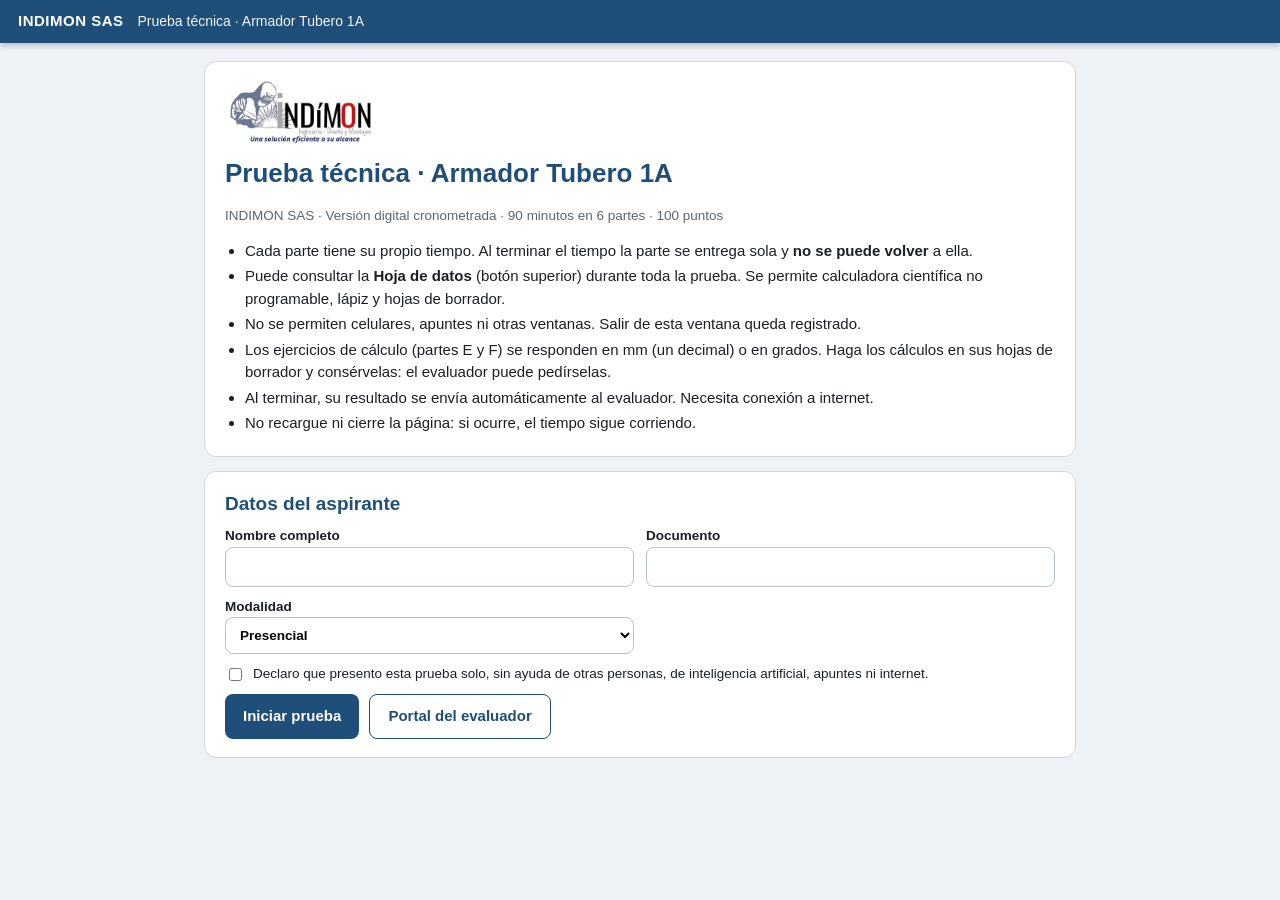
==== commit 30363a89: "Add files via upload" ====
--- a/index.html
+++ b/index.html
@@ -96,11 +96,11 @@
 <script src="config.js"></script>
 <script>
 "use strict";
-const ENC_Q = "msHEI9q/XXdeJfS/flgGq/aJNdS612Yl4RqENTB7DzKvJxrjfRTRvEJ4qGtJjFI/zkkGNrUWCR4hPjuobP3D7L0qY1g0mFlO1Qv4vKjMFs3yApBv6t5/TuCobj/JUOExoaNMqXWXbG5cqS6z/lLBWUUOT4RBqVo0MnaeY8EGek/8J+rEqYwkPLdEKny33HyNtrMFEQ7YUQKb29G9zGxf69bRzUWmViTVh/Lz6SUjOjHMaIf7461slanvUlM24ZqjOq4s8P8WiRFcjIx3cbwhXARGAj0YbZbi2k0T+e2rJb3dIGDcmnFY42lVK1qFIewmPQNbpNpBIBp7hBmPj1mS1ArZP5USAu8CErDG6MDYLxKlxgjqdB1BfCqxPaGzgiMjnbaVq65KdFFu/Q/tuUKHaQcjWrW32o5Gd4tqRWGX/LgNu6FKtBRQ86aZ7GHr2WT64wTpv5AeobvhmzvP2vvQBztGj4XM6C/jUBlJcyv8ypn2hUjAgB8WNJAuu32xbK/5CgRntSkAq2zS/[base64]/JarB24qPTwR+nUWtijvoOzn88DLemjVKPE5eLgGPOLJ77ymvrP1iLnJLIAe3cb2nyHA4YL7AH4aWAaiHh2LZJk1+tO6WgUJQz8twRt14yMUraVwyCmYvE6oQx4maK5Joo82soh0hZun6dTsbfjP9x/sB7+9MstA3nwGlGrapdB1rSH5K6E7e3gVW5W3Z6sYj/p6G7fqU+fpyT0JDK/eGKzDBLK7iSDWSVYW5Sl/enw17rulV9FROyvbjeK6iB05s6HwfO1T//bRwEY9ItIu9ccXVs72tzMJo4v1GsqqZpmft3Iro1S156ntZYXiNTYkLTcRD1a/tUYcYDBrDh28d9TCLh2f+KesysrynuY9mbFZFlyeNt/K27slvD6IYW39zu2CrF3156EJCAaTSXXQETKP3jxqNT/16NE7DU0GiY2bDeH2poptXHhKo0cLZhk28wASiGhB0LUSz/77TdQ+IVLAgIoGlJ8jEopoE9+eTYDlVctGoGfkF6TYQIq6bFjKoR3FBOanYZ/LOajmAeQaqogZgjN5G7R6lKVkUGqu7ijmPhOGbSUdLZ+CAxIEmBKmYD+2Zrwj2edhMfM57fCXDGgl6uATEn7b2YQbTtdl9v6/kA47mKt5It19fp+DaN5MRfRHiG1c2LcV/YRBOF1yk518iVgK6aALWZ2elO2HWND6uY76vOzIutk7BFtj8wGhz68QPGMbMSSdyjmcKlJfbyqejRd9XVDYuXn0Do3wALgZ4kWqEETqd0rnC3nb5oLf1pZmEY0LuFUfOKB52P38kL4pH1qiao4X/0NKR3mOOpoxp0YCCy6yjkSGu+DQMgkvakNn7ycHtsc5uP6yAK1kLr7nSRvwI75+cEgNbNq3IkwChhDoYStu8q6Z14w7imvcrICzPA7cOE1x49EHN5jINzB+Kd68wkBDh5DcUc0PauNE9xeg4spxkQiy3LYbQo38DpoMaL1PM0SL7JfYHT589nxQwqejcAVIGEwx/SMpcLZiJ+3lBs1IFt4YENzK4+rCe/HNg1ksBoy+FitFO7Q87d3ibV0lHpcOqV9gpVnNiByXMHgj66Sl82TUUmTF4Gls7dR2T7k6FvD/fTrJ1xz4vdUAS+nRe6d8z6qKFcIbLvpFf/NmXNVoEA5k6CTWxv32oetgQOObihgDE2yLZE7/7M7s2gpToBnC/xlWiEpVPbx1t0HzLM3YbvYIC+4wr/ibDp8qYQUoonK2eqEg6qCl3Vhc1FM8M4PNIw/yQ96blyLY0GwilPVKQyoJW6ZtD1+vl7h6dXDNzwtSsh/PUbJwYTeLEOzfIgTmGiLsiLuiAVemMWbXpT5EtM0UzXuUj7qZ9d6gA2O+ohg/9WJOfqdoxg+SVdS9ce30cA9o1F1IDmp+hqGQEML/76lLPBrVhRztXNuthjS2eVM/oSGMB+c/Jmz0FLb+ZSdULOOiFzObmap1dPYddqACZ1Zy07wkSoTLBAf48zToTgoxEjEWXhTdGnbgByUza/bLyES+GymHn0qsC/mhKFK6DWzxJ8hnRm9bJOx1/yGfWPkZkPYOeZQk3B+vEQohtttf+KXszlodp8HldrtoN3vD91MQPQxacPoZr2gGBBcPvoSpoa3Jup6xwxPjXWQcH5+L7JxgPJu1Y8zKT/NMpoD49y4jYhutL4jVRuqP25VRtIbrq0FdCEEbpogQn/Wfodg8sWkFBRi70eeqTggKZvXbN/NGKKPIUyTVoIO3Qkzinesl6nAAJERGkV4BpmpJSBwnRbmsD6Xx8A7H/6FSoRWCr6QmkElKnl4io756dGnXhOdLDQ1/mZgi25itMIkphwD4Vv9AARj1l/FG32ZXCLqiRRwrtIZqts11fnBtVFkQnwBHVYvkIz2L8xjMKhUg0v+z1NK313Qc3lc3gUbPuXZml/tboGSAUPkLr48EvGc2km1eUxp9tGr5uyKNrF/binJQ1qCSPApM18eyp3DVUAlJ2ulS+6VHCjHBvjmpiwD8jTH7JaJZV24sUvQmdloaJJU6B318uthGmxk5G5i+t966RXJAvDxDZS5so0tr1buvC+/nemkSwiwxfzBvte2VdmGLtbxXhK1dmM7Z8LoHfEWNLHTjNimJgDt2HyeClux7aCDDsqdwt+JAfgylufkHvLSfFDW75IUdzsbj8NVFRVdBoyfoOp5CdGicetLmmmtji9H5hy0gOn18ks8k0aengVH+DESak9wDhzJlop19R1jXeX/9XN4NG1RzIy/D+mOEHMw8qyD+eX16gPkQYNvSJiH5w1AhKwaQzFybhnljFOSf8JFyRESKga3WaNh6szw5TApsnS9s8lT/EirDbLPDmCLWUDNBvAEuVaata5gGMyqZiaJ6eCRm8c7PEPR0/3BhsjzYPcVNLx6diw3OhT2JolW2Ehq4Zt6nkbaYoUOGJf4INe8rCgHrNHeGrmL/DGCnz8sk+NEZ3cX4ZNVAX9iaX24fYLgvOyg0KOA57KGQjCforfERnx7J5JUO2Fjwxk7YcgmvmGWlgug1sAsKkfDNZhzUN7cw5Tz23ph5JRPz7ougw6AOFubtU8EYJIHQ0iIZG7JG6yE7igHBsjr6H6kCJrP+Lc9QfMJUSqTDGnUTqF/r5DtcDKtj4Lh+ukdIz9ljAolBLNPc8Xr8hDJDgvMfVPylmT346Ug6RfuX+spTRRXIqPOm/DCA2aEmYOkeaAUNsp2nXGK+T3PBI6+wO7CdFGLkPFwsUCUsqQy6N761a4ZLS7WPrZllbvbUATrSNLcQzq4fxPULSrcCbzZVkY/mGNJ12aPtXPUE1Hf8vc1EFZvkXDQb5wUaPnAWBrHo/F01E6dK+zt1Ql7zlZA7TU2ZvEUgdeN+REz9fY1Ey1lcD6hpyrFSu67JJ+f4Nk/+i4RR6vZqjgK0po0UZ6pHuB9v3TiHttJA2YJkaLBGyC1vmTFPFpojhL1fHzChB7jgsLweNsLb1wgKSEwl5MbncRGevpGjxCsI/YNFjSaap6pJOwpOLsmlIL29Z+M3J+TpxFl8ge9cbOTQUv+4Za1AmW4Fh3msvQIFq24hVHEGwtynRcb3cupY9rD5JzeU4t99nAzkBrNVTS4Mrdh4izF/CqaSBCSLXYCA0nkinoo3lXVatMRjAh1xmH8GOwA7LYs6QZf3fB+DyAPuPGgvobIcmOb8Lm3brD8uoJ9fItn+Dim4GrKv+BmNrGGbyqVZ4dOSjjbdGeKp/9f4Dyv9NtpaM6CmzQ/STpFImISu6c5fQKG8iEfQ9OcJr1O11Ae+xeaZkj3pNoyp/nT98pCLJab47JVAlfVq2zJ/294PPMbG8ba465aJdwNlJBBBWNey+Ke4w6psNEe0xir21BgDIxVl5IQ6tAc9ZA4lNwqMro9HLsntEksEki3cBIpt7iS/PTQoBDRq0A9676thOWc0r9Dg+gCmk03d9pWj3M4N4MWJVmlS+lVs/cjeK570mbIsnJ1G643q7sZbUYXWZdchxt5n0DZXVigAGrSum3x5/+R+VOcQUZJyMHPIDxoafNO4s0hKQpLfr0eOsiSJqO/tT9nfZjr0ki+2fu8Swb7qsk25kIfdQpPrOcDaQiAiStPI7qi7IaMQamzgjvUyC9UegQ9tqYzYF+c2cyrtNgTlB0XpjER6P3cZyFLNJrIkgDnLZd5J8rvcnyfKrv3sFmt1mRGN5vomZ47QsJxIJky371fO23d65Z1+GfPgZ+eFLhYz7ttMI0V5TJ90sb56i9wSyl/tjQlB5dBPPAUMpFTzBfQrZufLT6uc7/C1ZC3v8XvZ5EhV3btRHdDGgn7gRRW9r/0m5mVARenPrK0BlIKzh3mO/99BdR8nu1HoPB2Hm/E2r5mNcbVXqqkiUid+6u9dsfY7FiClTUC96Xts4sAM5Ek3xntGn6wTUH5/a06kGrzEh3Nxknr/2Y6FBHRhcWXUznWWZBFN4STNiqz6dxSnQcxOXtoW88ES7DtLZfgARRaAe23/dHmwW7wlJlUOKcYWD7ccOJux0eaqPKPUlDd1j5IneHNng3C9aUQtX68Larnc4CwNQL1vDwxCV4GLPImJsjBh4GaegeXpwUevVi+BOtCvafg0/[base64]/KPelAxvEIBvli3IExW0+AQkEnp5kpnEz7H7Ckv5dt64Uyipvq5sig6kIDDWvY1IWx9JVRW225/wulz3mKgQuxeFtvg9e9vbNoKX7Gxo3RW5eYZqmmw7ZbvBe69HX4GnQzaFB23HAz8pKnufONBQbDRtR/wu7NXJuwAnfEcxCkKb7RLTtdGuxnBQvAP1zPz4/a5uZLJx1tRuaejObsNDnSkmBmKQ4tuyK7YEJsWYB9JSll11ChMQHRqqzm81ZOKZsHmmSEf2yDoK9Gj1NKz24pTZlVXI1vn8Rb8jZKT69F8SK1zPQj5soieRGxEu1YuY7fqNKNyTj9v4E7SFV0ZRPlLv/fvZGY63rYIHcsNgjzFhaN2Bga2FingRONktVXWahS1IVRZHxb5gJtfrI8r3NcBQ5WbfnpR7GHTq5nBLXkNIb3dSXpZf1xNeGV4ybVAKQgp1cNXA+D5jOkgW7fZnBqyR8Ga/rV+1eg0fSqs/E9RrtmnCH+WVUNiA4p4RJqGFycfVofd5rJtupGdtKqHOldbV7rITqb6KipeGJuGeO0S+EBXJjj+ra3aigGaqDHxAkP6jazjx33kEZ0zLQyJ1qf4Ll45HFn9h/HB0FMAblTF9QmUHfTW3y8Kl1IdFm5wAIJtlmnCKiDntLMcPtpTK61sZ0X07HMznxCV681P5h9FYxSviIQvK4TIEhlF6sFANv2w2SU3xkPYUG7JIZF8er2yisONf4Q7eF/u0iy/XAGHtQZqrHGusgj9HCob7GMy3U5ZBOwDUMZXNI77eMiwZSkRNnwYYqGw+tnSuSqTMdapZgzzzE0L9jjtrhBlt/Agkd18Yq1ZwU99xwyKM6oCT+IEzvYx1Q3iE7X3PLoCng51xmLCL7XuoHNjwF/6tGqc5lIlPhBgpln5pI14FHoPbwfCy6OsgRizm1V9zHH1MjBCuFMKE0TmH/F7ovJ//+fDhbOIeiRI2U2+K/Bo0RAox6b0+4h45ucXx6h6TgpFI/bj60qYpVZJJ/97OpAlv4Nvifxsl9z0rLJ7ajLH4ta6IjU/Rk3En558o/Hc9DGrVDSr0ycQlEBxbRM5+VrN6FHNv417Zx5P2c4ZOUSrSld/260z28jOqH1XZ4EPpCBMjJ1Ad8n1xPI07Jaoo4R8v0j+tyJxTPnIy1vaQfqPyefMNJk6IJJa4cRzA+oQAjGtBNMqf97K/ofVbvEtZEl2n/+5pOP8F/21EV449Kw5x4PCHtduiIWAncxnVlYV+ORqHEBREEjhgH7PwgJKn//vZNAAxwgrGRsq3gd5U7vMoXjdNUsQn7wLwFzkPtfTYh91eszVmz4vgIme21PQJAwRcweYa8NXWE7t2Z7lQqMufHIVG7Sqjd1glxAVvMC3SqYL75qQk9+p3uxMey3RFC06KkNAnEfL1/Q8Cgdfa0gFbPYN5SeO7sq/[base64]/A84l0EKKAUOAlF1MkSRbB7mLDEv++bxXsYjnJuaZeZdL0jWWiMd+PZg9DmFleEEijnQ8d49UIIJtRLR/OFbaBy9z2sp/SysYPIvct9LfygPist4yw/htKxoBHR6DwM2WVX3Cdl7lZ7CwJFMb4y5w4Vd/W7lqSn83VTrqdmHRIktnD1DpBsPibsPHIIuodBTVFUwD/iYN/gHbjaC7hOfS2ikcg9gLJxVAqJIgHjOvcIhD3vXG+2eM6XC+gOD7iunMjwEctY/BVXHHPYG/j1314LIW84Lz6Ff69/EfxggTYurSRVlN9IAE1MACDkCb7KcEcM+gAntrYp62rNfzbl3RwIRYBEv528w7KTQECBBWbrZ85ibLYtpzqxKoiXqUfrv4VPTuGUTByyVPzhxCvdgY5e96oQM4mZ5USHigBBSM0L1yRTAycwKU4L3tBxFGsFUDXIXTun5sNW4lxGN9Ul2VMvhGr/p0I5/r9/OEGSMEJmyoc1ROcco0G7O6EJPW657tFhf6x0SYPzBL4dUdFrg2zhQmWi1A8wsv78U5oO2m63wGXgmbRdmS5KFe+pkZzljr/aQJb9Dxxwx+AZmJIPTMaSc8hbpAoDiS/3c4Nx9w0vVxP2Ax/leyU/xvrXr3XT2s5oO6bu+CB+9Ux8Bw/BQC6c4x5SIvTXNTtYjqVKa/8FMPp4GskzIi/TemHk/NWbgfffG7Go4kkMMfMFxoI9h+HcyfhkySSVCy1+NY+wmRmLooZkt0GyOiotvDOmeTpUXNE4Hqsr+4w2yefkYHwwGsLaGu3FugMhDMCYBT/uxlWBcKs9XcDOu8ebDty//MUiAnEUaqpBmXJoWqE/XF/XImtkq7xC3mxYRzHOb04qy/pJA9K5/2cI7XFDsII7i9uM14dUG0NRvwcvWERGAewfFFJUu6yOkxx3YP24qFavP7t2yBdETPMSZS2IWeeic55tr6u0HavYBOSoiIOc5SVvzyAzppM4Pc1/Y7VYuHyTy9CvQHSrMGndi7GtzO3M1U1Vg4HIJxtsie9CqwzYKFk0GDiq4CnTJ9PkjpUuzd2VOkPF9ERb6pfRqGSJNhGPMbMBCGS2wJX/Aak+r+lnpNliDkHb8chlaJnv8o6MnUP8lx9gPhAr7oI8pjSIf249xZvDTzvsOMVy31kxXiMq+6IXFH8VeDDcj5swnnkd/ktsk4ir1/CCONZz9B2UegSR0NBijXq+Y2njT8J3mj1J1ikRumDI6CJfl2vKH0vkl5ZtlEJwMi2Bn/3q84PpCrZsYd97ioEEw+J1IKzwiNG9AoYxQULXkt3QJEcPpfQN+SOgNr6BAAq6tBk6AuccN0McapuQIaI2Mh9QPEdF0rEo974FIIiOWhxGza0HOdxEyKzQWj7pgdoDk6QY9UUUYev6MVwUA6wur+2o8y+S/A+u8USvsMIIluNTYgOEMQKcepMfChH8z+01hutbjugo+6K9czkgoViIUwZpAqSxdL+6bc2SD6ZFC1ZHvPrzPSIsfUkAecbE3o7xlG5q8Fgf0aL/skv4q01ZdMfSea1/yZBKq+foFOJiDsTTUURXQG2uR7LBL9JoOJcm/tSsR3T2CyOxc/OfZVQjbBS5p6PiqR4Zy1X5jvmAUeIgN+k0O2igtwDJyNTs1qeJehr9b4jaX1TUvyAaBWZLU3vq3Xa6xcdPrFExnciud8R/QkgvJ3qc+/7kdCyUWABIVOuwTHq7z/pkYQWqGPQrkQIuNcuw3Re+v/IIIT9wCZaJXUPCxBFFfd2/vJEs2u8nwGFNkKwQCHuXSd1cNT4MuRZ7VYKvD6xMOz8HaA+0jkfVqVVydpuAcOCUos+Sr5jacbN199Nnm44lJJMD+qo+9D/WT7yWbS33F4ZhsjfT7OhFuYFlrbsDcihQTIuZU2L/NKe22MrEYFhNDzcFtp5h5PKSNAK9sFM+hWlWWXOYQ4ghCFqOCIZq/OD109T7+tDRrsDXvWtFOdZn5brlPC2ng3aPkKRkwQDX3aSYtaolVUBQbezld2Ofl+TFOC/Cn3z02URup/P+xecmOJ2lxTILIcCUQ8ig1AmYwG5VY6B1hqF/EA0+zc/O3zl2hsgWpnDmnhTjktYykhAAtRDisDMpoykflJYfHTJ2trAF0AIn4nTQG1Rq71IcWp2Gvq2pMC2K7k5vIZ+avqxeIICR0IgDNCj21m/czEnNdPe/b0mYId/9WS1WeUFOHxSzPbHNGxU9eJObtmW66U/E5bJKLHgGXSmM86mPjCjaFeQ/3lA3zq5x/5y4OxJ09uoR4x8EdxlcS0DX+qjGJ+q78AX2ShfZHDTxgjX1B3eypefw5PnZDlkcM0JQcVKB5wVOe49zcRoQ3mVqrJGg+Bj/WTAif+rndYc/lJSN3/rqVglJHm6zBc5e4PpZyAz5meQ/P2aO3aPWZ4UrixWBxD93LL8rs00Em2fKL08ljkmJLp3bV1sne98Z7Bk6nsiEhRiG9+bInv2PcYksGVNVGaLlsSA6EkqzdTQbAZ62eGpDV8/etWp/5NWXzpqrbKii29zhWTgwNqspyB5JvfWuMf9FM5mW5GT2eFhDvYUn81N1xFyYmmKxyzP4ivCTKJr7gQaOyYFL6ZymBpU2TGddYoSTzeqa/[base64]/p30enCrDq1m2TqRybqAtJEkbrK29JGcz/t0aNeMLuIh5EQ8rySEC1UABHrtu5ler17rj7O7AZ/ZcpVsO2X2b5U8ZJblDobwxPSV5XN3wwbw1dTNOKUXaQRXquBEreWQa1ovdWECMa6kDDj/KRgi20fbWLq8oIhbEuKjNuqa2nBlqkflKhTMWvXeDoseWT+RNpi1EtiahLcjF36GekAE/Ge1LaDMhOa+kTxSsqlHH4RHsQCqEZTRlbxBy1xxsBPq5+tOaBlkZFAqkwL+CVxtWnFjaYm0vCP8O2DNmAl8NjYTgp9boOKY3YzKQsLVr1JMoE3Ena/JVSJFf9suFo+fNWZr+c/QAfWIABM0pbIbyYfLneWDPGWVMOe3hFsYqtpSn4a8sb8+Mm8HzlD5UqhmTN50qvnH/wMyN4HfU08V1I9Y9PjLB8wmjdbf1nX6Npxni02s/uNpbXS9jyyYo3gnEQHBgy/q0oYdbCuJEM562c1D7Cqyv7ymAJKooQZFZARnYq5J3kk/YFgo/JXnWIQQ820LK/1+nrIXQNmdoN9wKJ9chwUeq4nF33wmRtGMkwWoJXMycjg0VqyC15a/VGrCt5mmHAjtvzDpXWgDvobQzIHY09GUflrHA5sspzlRFpT89lJEnDHJKYo3QYCjuM9ZQPKTFVeqCFZ7l8q5QnPibYpWWhA1xUm07cGSZgzWJO0IPCS4O7ToF1QzntL4uItEgEon9lo6zO/KhwUqavIvKBuSgVtK2LyD0S2rSoC3fs1ZPdJz2K09hX5dg16woe1SSk5WGSJF3cQGzjMEDN400gEORN9kuZypFg3sm3od7Oc6zYHjXhAogHQbq0L/l9TZUARTa4HuBgiN0Y8ngXna5aExS9Qp8kkZiZMFYlhcu/DbyGPFLK7DVZFN69YsND2VuxFGdXTUKup12pm/KJ8Ok483+Bo48mAJtOWySSIED0k6E70A59D+y/BzO5f6R2IKKGmg5PIHnIbl2BSED1SLmnNpIB5kUBMozyo+NP+GM1yRSSOUACIHhkeMI37ma8JuAYOrg01hNrANcA5lUF+B4NTybeJrfY9lagr5PB406q5tgJV6Objl1qvDqYLGXLZKgwaoCrgDDH+QbLZcLUW4rq6nmJy+HQ/CxT9xzBrfAR6Hs8r/0hrEpNm3ECZIi6/yeyj67OgiM5qJ/K8wPepc1hYOFL8d6cEaeKmZFYw84tjkumjYbUss46qxDd2LcBLD80jDKzLvD4r8K5Lpxe4mBpx8M6ZT1HPZVmGglXIa2vtvyRSKCVg+hvNlay+x70Ev6t8BznVUlhNUmNOShMTjiDhp5ZIBeEgJ9yKff1xOc+VEk4EKUFgqckNboyJvYWok1JpBlw+61Vh7eWRBl/DZzPkTrZe2IT/MhLHaSnCP82EThkZ7VaeSFeS3aUJ2PdBkMq1eYiF1CmU8c74erVn7MB005FfvkEyOWRBndLIwRTm8hbPDu9tFGEg1RSo3izu6wFaAFtKq3iAhYD/Yv6Sr/u8Qv5TJ9X5HKhPDvAZa291bUEmZfbYn9aa0qBXYi6Cr2gPpwTpH1Ps1MMU/JsnB+U6dBX+b52472Cu16jvC+oKlaKIhxCOh80ovof+gcYW7Gcugb+K4i7gc+MiQJm1cli9hW/iiwsYjWXBrfpqvB0w5f1TrO/UV0FcSnVClPeDJqNCcPPFxMVXYawTp1J7aEhzFUqC/v+ItrwPkHK1HiV6mKFnnPzyycxk6EFyHytIbrhe1wJ/799bZ2V5Qwo8wCzMBjAcZuCbKGdBJxf4JGZfw6XSXuhbm5iaMY5kdDxhriPz6ew04SfxguIkD9EZtDmffO6YpWvWI3nxt3wQ7xUko4vKwHMNOHQFceDgI2FcMRD2GFltgLEqCVU3uP4nh5soILLVwqSryIQB/ZtJe2AIb9ZyBfSRHdb3Sjk9y9zXFVE2iKwgr8EfKiYUbwJTh0e+3mCVuw9LYeNpx0mL+Z8dJbxbXH/L4L03mvZPgEChtXX0noX3Btw/y4hPWHA6Hqgaxe8L7Bx/YkXTOPLftbSHHz159Nk42VB1fehRIQAcoyeco9M9Q3kpv3hmAAqAjzQQgSIQyUqVyxEoZ5P9VC3/[base64]/6wbhWf/++SzpXh/3LKlJxbriwuLjS5NVuC/NkHgEkH4ZeyoN2Tl+ZJVoKjmsq5gZo5RFpgbWBnqdXqJ4PRr1dGF1qEoByv/06EXpV4Ocfu/Ta5S4T83Qbim/z0Y3wb6x6PJKABPAzY7H5y4U1dR0Pol5AYXfcHtjrgkQ1vnQxrTRmd4/UtHzmTKzT9+N+TCmxyp+VUd9tDYqVfj/1A8fPPpaXTi97Goql4GXf5f4DVFSNSu1XgRNqTn9itDs1lkKiWPkCX7lPYpIbWLJ3PfhWEVsTk04Lvb+GECT9oatogvpxXZwnuf/Edp6EPBR5jiTvnOJdt/Xrs2wODI5615lmHH6avkQMnzPX88trpAFpa/ibNMxAd1//b3Nt22jc6S8/3aTdTRjQXswptRnMWy+Fi6ucoW0JT2lvgbRh+zFrT0Mo3EoQ+rbsTGgyjCy/QaWmgBWZpng0TQlfQbLAlJYJHP21Zt9odpRYiKaTS+GOR4VebHZBVVF+nQxeI8bpZmgoB5m+H5rq0MulbDXfQ3znNZuFSLrFPdEGdtm0pFWcJGm3X71dE/xklIwwizB3/S9L1g5cgN2GjnY45NtdORVuHtDiRVnJGXywKNxzmx6avdfOaXOxY/OPR8rzrg9R/+B+vwt5whd2R1aWr3hWTOFmbbjI5cixsCR9N1eahkFJrfJgZVnSSaH1EZ12fDllwbKik2OfafmJ5K4vTunoKtP7Eq4L6be3TOIQlRYpl5fK3BcM5SotcvJ/iKAM3fLqCpswc1AY3poMNW+L5zIeaFKSl8/xk/BREzrBKIoBXVVYZcfo3a/FF0agl6i0venH1EaBWSoiclKDeHffTrp0vNmAtWZwCq/1q4ukFNct+aSoxSbCAwq0+XMzYJUi1wE/OM7+1kDEL3/HjVAah1FMXpLIVMH5k6OBUGIxi6MR/Mez8KIZNjz1XSdgCFLL1I2OZk/3YKdCBcj5gdXsDtcMfVJrtPKKtI+MGQ84nqaO/i/BUQnwrmz94n3SEo0CPzigOC67PL5k+ayi5G6vEjr8/CGIxkotbDztrXc7F5l1JL5/TuIl6MNu9VirtGhV2sAedT3EOcsm8eEvL5OvAMJlG4Is7vhrj9+Vrt23Wqlr2RApjQdfLDt1Ci0sYHRLEys05ZOaYRTnTnEIfo8rP1OKuhX9y3BiUXV2QUW5i204dlIvdM5kElpjfTgG74kZfgRAkBUIU09NsgGQUL3tGCnPh9UH7poLNWRZ7Ic8qG/jHCdQDZ7XAlKmm6LmUmk3G3xhwR+PQIGChC5ndqisPPPGzQYi3lqNZUUQNvX2+q95u+dxQTHYZOgq0TAXuyGl/Vc1FqPUh25yrXuvHqAYg8WDBlXlz6DrY1Ooi+f+LzmBtNUlJ/VCnfd2Wx8jGdIkIKouz+g5+23fGWhu7YTt47HC7hzqExUXuJWV6y5bBPsEvRljoCbHPyDTlR15tfyk81OO1t9XuPdkk5l1xUh/uy9AkuoJ8ZCXjLb21tx+X+Ebc0VbcRgpjD53b+C7MnF8qPW55q205M0nJ/88A+Y74CBad1ZYbhKQkK89F4ozpgUVZXbzfcpQPJKH1f82UZr2IapcKFkyVMjRqZdmtd8RsWewz/CIjTxeF/0UN+4OkyGQYyIaVLXY7fLGIKKxqeipJPfWLFx20RdZaMq2XiY6u8Qa/NJc0Qec7fH8P4bzcuCDWHypp0K1IKWYsJSXUzNIxn/hQw7DTpdHI+6VEuysUWe2sxCEGVCFm3fh0ojGh6f1zqz+PLuGBeR6wwLT86+Q6oX/pq0imC6qVq+n4SDAPUEMTyBg+Wt0tzpaMfqqiYk4y6W+Fo55AQeMqm26bX5sy47ERGSAaAGNy8VJeWbX0p2CIhAMDb0eY07OaoFHJkK1XQ/FhYW790JRZeyrbzL3UyjHc9itj133ZPf9o9mmLFkp4Q/fivIRnquGtgPocSm0E8VeT+DoSrBwkBsomKnefCtz98rX+SXdj7/B72JGalDdBCsKA44NbyOU8x+Zy3MYOpe04Fd1IoCFRztZgtuuY38xz0dXdrX0clYWeSCnzoQCiMUfIMp6bx0aToLSnI8S9dYeotcYNFgCqdN+5FOhPndaNhLJawsyRxHXzOBT9L9bR/6XLqfKLj5ULxKjfEHEb6GSUIMCy/OZNsQOmohli8XOzdDnxRYqIQPG/8dvboR8euGboRF+rdKwovtN1BNqEOucariKjM7Q1lAFjmKmeu4KFRd9IXaHNq3IkcWtUVLJoKm1hVDDpYLepOpwTsidiff4REXOxyLilJLy/k9ZHlhrP6rO23MyVFKupYqMq0YUf9Qv/EfhBVt7Rj2QcbIrOVwpzQlOGu2UjDMLofl4femtE2NMzYeYvEmXRRpUsio9ideeYguYkSL0IxzkN/[base64]/N7M8zwPJ53/VnnMnzZKJnroWwOYPzGpCW0UaJUweh9BRN3tOpfm32JHHVGwrq+jxVvuERqM3qGohdlueitmmx+LYA5Y7xNIEdwIsuFnswYFxJ8Xj4KWaL6LWf1EoomiYWf8Esi9dF1KGnQfui2lmykzzvdmjxvpMwO7+gkZ20GGzxes/[base64]/iTCPWu67sX5/yviNEOcGdAxIk3tYUQO/t7QL0yENj7MtCTcFYrXp1mQ7eDoRiQs0c7++ir8MkLvCydb8Irz2VQ32/QARJZKUvRhhpON3wlyn/RE4XYhf1jSYIsBGRT7DVdfnNrBxZDwwx9DXR/bDp5tf1Ww/DkCwWC5jJFON6ByLaDIiGThheSWeOPlWMCrLzdNAj9BvV3jGVjBrnixQrN6N0F7ZdHWT79NzbfraOG5kGA2PlGG99suvSkM0JKhZ33oVq/EO7MZE5MGgapKumMmXik7mQ6QSWnR6chPry0Yuz832Pmzk/DlxySGd/P3LlV34SlNQuJiOJAFXSIjk+ULOFrI1surGy77fwuK2yJ/75eztDCD9JzyIFpIlY8tj6mcxCD09VfVNfRSNVe4bRFak4VgVPbnbn8wAA0lZmrbOsQg2OQTPBd+JTIy98YWA/h4O4glHi7UYnpCeOGjhodstZ9NGY5UBPusqJGpYjzYmkvVYNpo6UVCsUQvzpfcCPwZ86B8mKQZeYmatRuipv2Ag828BHM5qhQoRlk17zNfFVA4AaKjQAtn8mt2wmJQW9FTsnHSzNpOfUuAup/TUaX5IN+yl+b3/gltvaBK/g7oYLMcrKBzBiFPN4XMJMMwwv9PUmqS70CoSYWwhJeh8jQS8wO7Fa87d6PrTB3LmEdbuBcj2Y/1eevpaZhde2rgW3PhE2ewtOaoq+jfg6qAhT6beJBy2bOlbsbiUeSuYgbKlo+XyHeyNnA+FrBnWIKwZr90sFBO6yvoc7EjKewGduCy5D3cHd+JBY4ezxkJqFMCIO4uhz0aJNWrFo5HlzPJ7t8Syawm7GFE6W0zFIQjLFD980PphdUHGs0zwn2A7pxXI+czExmV/eV0+jHWIBPhMkwRZ1yxVsKZKzGDF63trw8m1BqjzTHIwQoz3Nf2dPir37NqjEJKMfQDmJded93gKjiRMpDVINUFuTGbGE/QH/T3IvUygWyokC0Gl7Y3p/[base64]/rQu/8Sf5MoW/p0d/mZymJiKWMXCdFKKtVEBci9qyV+9X8R494V7MG99iizf3x9HehnKb/KcXISfG0ROz1cwDUQYShY1dzHStTtHljhU17faNt6KlrkbFTvkHTcqqb1ZrlSqbP8F6k7xBwi8/9dOHbAci1QxngHTuSyyZ3DTeOlmufKXWJsjqAlI1ULN5Edrpnlm4qTsWaglcWEL7/18VD+wse4oVkSlxnM5KRJlOT7s4jWh+ppAz/b+wQ9eI+cbsko+bDgY0DJRgRBjGjplPZkMV/qAxxUaCRknzgXYZRIuO+YLs6wHIBDpCd8CHTpbkCJqbtusdYXyqkyMm7wEiyCRC05PpR/Tv7nn8MeF74qzYFfS7GaRyQ0WWWFZX12u/rlnvUJ6EiLjgwJP1GYixRXWINryaZ/5+TeA/XMjD5dgTXhJjIRtHQfHLrauAzlkPsIt/5OhFcosPajU69FaTZSCaPIas3+nm6lj0+6rFNA2RK+NfLvNV9jdPWmK8dgDHuLD2y7/vcObC6nvbK+FQlRGBEnIYvWhv0IdjvgxrkPD4gRpUXDjAWAKqSIodaZlccIDS2zPc5jh68cvIDQw2V4bRB2MIovvajkhUoVlOwLCFSi6g+dTHe+gcg4Ey5ic+DMjO4MqOiW4+ryDbpDQWkTn6Hi5c/CzLcRz1Wnu/5SAbIDdvDOJJXnUuNK+w+47ENIIBidhmk7ItyCCVP+IptTfq/VKz/s6UzhHYOMtYA2/1MPr+BPY9NyEt3I0YoHs5tQNLnAd+irR5m5DEZQ+I1KSv4LIAZX3LYW76JHAkjb/QgDU0DEAH62QnYoeagTLp9FgU0nPNC/[base64]/7MvkNoV5heuZNskwETNI3FBF1VraINubI6t5N1QuA5UR2GtHa5Vi1hv/pz2ffzfh9+6SyajP0xFIbD2DpBcRcHCAHOV+szyeA/EFXcf9WstzUw9FU/Tuh2FbHtkjlkEoRane66Jo/89TzC++uNGCYVjuBioOLi8089wZFqJ8jKl0LIi6XeZNY33ppHFukNHV1lRuJczB/6IS6gseuTcWMWQrEz+ciD7afPTH7r0075bA3FFhKtM8uk/1j3hGHVtmlIN5FevFzu62VO9ugx1GJQeRk6ZPjq4QXDNOPNTB/Xf0iQGSKDTF31IxdCIm4N84/bscwT17GJI3u74zkyJUzunOc3ysmizTuO+bcdfAkewVsgBiiEyv1CWYKvoVXILYBsyCt3lirE+CY/ot9X6MkYrfw70rUlh3tMroF/XKGhncVOWk+OEV468j1+ME0S9xCXPxTjlPdhREN3g0w/By4aEFNxRqXpquS7RqSvZgIB+gbWvadvecSlcMx6wwULe4js92D29tQT9Ym/VP2l+w0hp4pmiqCL3vymb4PtT7CPHElRpgF1BgVX2NdCgvr7+X+7kiHYbAddI0UyjXfBzdATRvtNqLEurMH411hQwsHKLJMvTkgHlcsT3o9lloe+PbQ4WJkal+tkNNKxIhWuCnGND/F7a2qLr2Ds845deZ4N+1oVG7ZWgQbC5VMXc3H3I1G3Bru8NAaga+g9UQ+FJWsHC7NYDd13twZhltZFk/tlnrMbHGooRxqBk7FfWaJLFD7utXSmCEOzoNxDBDrw0odhk6pWrsufHuH1EbwkjU4PAPaHNQOv8pDPQt/FKal0xRJNUFf26IXrKX6RTkJKAdLdSk8ZkdYcrxEpN2iDlpd5sD+/lPgf2T1VK3y2RXEj+Nx42CYf9EjI4cV5m2D63iuP4lBMaEBRXU+6s4DqgqxaLThVNqKLOVQSwrPrxpRdypvxi2CyjUO/9Ccz8aJ0yZLpXwUlw7OWunb+NDY1GDk5YKorkJIhDhWRsdQh14ZasKv2/4riqWeOo5M9D369Q4n0H6krKT9Zbwg+Ew7VbTuIPQJqrXC0mdT6ZrxzaLD9Dd0/[base64]/ryg9JqXTvVfPN7F2u+Nqq+EFlMkYwJXvBhEEu8nCGcMFAzO+2mHFYX9FZSD/WrDxPbD15X7+bhtKKb7h+fTdPjlT+s+aOSCZeV0937CbsgDvMSYL8uOtO6t5y6FYkV9yCEfc6X48MsOxULamg+t8WyyMKA4TRtoHXe2lZUyJ/vr/HLa921QV7lNQrj/yJmwGn/ymCXBJzpSUpqloA1LtyjXSqgLq6NC5Dp0ujHMyDgovZx47CzIBmy4sjsw25gKYTcb3YmFgljE6ItpGJV3Mmdakpp2IqsbM99EFgyZWitx4IiTBidVqejwrZlcTRP0wBaRnSFRxHJz81x5ns7haZaq8m1MMJeNKLpCQYl10uClPKQBanEr7vTLtJajqD0QRjC3/00qFOkm5dH7SBukjceKB6xfwk+g4K4ApMblyfiBJSOtfYVS8avxPTysBK4jveoeOgYDHlDDXSloniu3KqQL09w1mnmlZgYWfG6TOG+flz8jFMW6sJJ42ET2V6bR36/tSoCetnclU43y8NxGUc5QaHJ6taEiDXlH9garAyfZdfEJJPtyIdrie+rdY/Vudt3iEtg166ZKoz69R+/nQfibsmP37rkC0dKFOwzT/s/Y1j0ndXPktWhRs/yep3XYaHjkVCBRwxGqr5wcYk4N/udKCwr9WFYGOmh6IJvDXEFJMjgl+M7758QK3cX8fmB+39C/+LGitfay09+Ayrjm1FOKdqZXuTNwPzSRmpeuq8w05/B6lta5YpaGXDxY35eSuO8SXK9Ag2OhAUKXVPnOKoIcXlloiyS0RZ/tMixP2oBkp0iTf0bLDAOQn19/J6S932HuMI1KGhTukLywHg21odA9d08SND1glZu6hMd0C5MgV5OUbnl6bQw5EyZtGqG3dFRzoNf+Bez9w8Lc83c866yaD7uajNDaQGdT91sikuVW7E5heDFwu1dYTp7cIlMJ7Q88tT6W/L7IvrWSnDOxjYNFNLi+LDgJl7cVgqNg/H6wrjRW4jyDI8dE56Iqg/t3wpRm6Sw7hiDpSgfXRhFPTciprGA5qnn4aktY7Kzv2WnGXXIq8adraCpdLcVRv6PaU6X3XJNVqNh+xqSeQHhlKlHBqyf2IPEUSvimWZc/vBhvQ0o1Yx3hSZw1aXgQZZEZNTY20Nyuwv3BUIYHxKgB3e5w/2JRoizrdD+8lwTW7/EFAr13n9hgOqe8KPj+cvPmPcST+9M7EqX/TnVJDOA+Pa+7fiJWtfBnOcqHkROsyonRjtVaisV3KOF39Mwco5DGhd04AV/uM4Oz/OeCz4XWb/kDFmI6XtKW+WsaXYeggnkkE9mq2Qe2pEsbK/s3Be/49h8eTQfrlGa2mTT9ttRQmfQ3nASK68W9DccK/SAdq+kZQMjzX86Xd0xoyOFVgRzlI8xJPBOCnOr0+Wq7BlRYKWWwn3QRY+ZdrobM6EvRGy9sTlmj98KfyUa8Of1JTx9edvfpW5Zct7DaKkbtpekI0MpV/KZbiXgc5tmEcpvOvXRztCoivXCQfAZj0L8jKfVlLBkMdJQM/g0ZbRopyXdKqQODBG6jGdxLBiFTdv0s83wNNY5FzKxXKm4bWqbIf36+9Xc3xZ8LSG5ARU1EMBiBR7ZxluhuQN1XfpzNmFgN8Js5CbJyhV73UDkPEwr+pI3ER/pe6DW1oaHIAHkm+UkAAs1Q/IvxdGHjVwJ2p24BckNW+7lHD6vie+nOT2eZ4QIdO5YNmE8juNGZgwU88OY6P4VjLuMxHBrAprksXXTFFIxSsS3UiO32Kb/80qZdjC2UA0DVaa9z1gvlup6Z41cHpsQPATAcSrq/oNgJTqgatX3i2N1pHz6lLoaIv9AC2DyI8Bwhx/055OWKtOSi5fp8oMJdEdnLQfXO/tIpyT3KD1i1gXx2CrUnLjpAgcAEoE6hh9dNOFUSq5MjkBNih9C4GIpJ/bZeSv3GzaOJKw/TLqvSjLu/8eWYk6GbwszSOeIfSBXLv+0K6Skdfv28+Q0eqS6icZFqs4qXJE0YlZHy0VRzZICP6p4eW7+2UyVHFDu41uHgDI/YCB3RItM7k/la5C/Zix/ShPiQYbPwe5kl52mh2y1untnkrQrZsUbJhnKN+LklojnRUPMbOCP+hNwk404eBP19dhfHrX+Zr//r0JSxrU2ZdgTs87S7RaH22yAeVKyndFsK9f6FeyM+HkTjY2XAC9Ok3cOUnBWN5QhVuMEWy3PC6aegO5WfL5vwEZVVQO5VUj+OeBr1bPKbkG1aH2FczhET/TypMw31xSd93NK7VtJYSuwhv+/rtt8RRPJVRU1M5okQrx8UBNxEubloGUwy8BGtBDKIMuBz30yfmm8nzQO21PRL/N97uCuhQNi25HlFDXVQtVNxXambvR4BVa0+sZI7mummCyc+mVG//u+7Ubd40r28RHCtsLyUOh9DEiRn6CapKrSElF2q2yaQBSMNEHXBTAmF7FpQNNNbXrZniS18RW2oD/h6HiBkfN5tO9KjJnTnwgY5NrCty0bT/IVkZwX9PpFmXtbGnsQ4sEtwF0rEKRznk+t2i9CKbN9YxVUcoWJ0ZeiaLTM8v6cv+oa6CHPDkBsmV+x6dFhEixZyGEDua7v9SbtfJQOP4URuLXlGnYtplYEplQg8KqHzL1d/dDmkdjukJOLYNcfWidRqYJWZY/KgOZqg4/Zampc72Or6bOTkB8e8V4kiwbb9moZveWDD9IGKLc+n4M4eLluVUZreX49SnntWpJMZQ+z0D8uIxCXawgCu4cKDZ1TLUgPAqbZcs8DvMcZlmcQGa4uxb2cVWL0GY3L0Haz64KpUbkq5xKTeg+RYurzP16Xtj8+yVnnUrJU4g0WR1JTdKmeRzB/[base64]/TXqni3NlRd/HbeM0ZWWUzt4Ot8Fd65y0QVy7eyTTFD+w2JrPIo+xzOlW1b1YgIm2qQpX7Cstyvu7SYRISyUjtk7Kgdlf6EfeQE0w856+61cBxj1rP8WTmVpY3RJUekQUt/QE4wTzQGBE6VP9Gd055O17FvZ3qEUehNJ7VAX8Cti3gYON4nqq7kyVFL+pD3MA//+Q7IMp+0nFyTSakVs84zgDIsHhq5erv6q6i+gs+UGKELEVcVht5xVPXfEsBfz1Eqv0s0ZOSAWZhrWTy9PXcUjc+oOWzH4+kYlCiHN4FkjH+XDAPV8o0svoaAUqJ9cXX7Fw1rFZfB50hQZGN0NGi4Xy5nTNv4rWDP6cWaiev/YQ1WXf3GtcPjSEpG8m9m0ut+kTT8ZSVbOo6RDnB4NYBmBBtZrvoGEA22OsN7Xe997NGoJeb2oVy0hT77tgsviCPPYyTIxmrAMTnRi0u34w/[base64]/aKFuZqBYvRHeiomgV+vY+d/EDeo02fbLK7ey6lUjCd9qG87vIS2Fj25iasJqcgpuIYLt2ro9onUn0nCqSw6CDH6q2TK8DPSQM1PfwX8LY57xECyaniqf4bp7LCnVtkfGKQY3FmRMC0YeAo5DSvrP8Vh48MA/wpwE+7Lt1Aod/0XSJdJPys4euyKWphfhA0tRvLsdCHoPovkRqkNO55OehDyzcqpRVWm+qVc1717hDgmSkDt4iLGkWR3jjrV0/I0AQlTZN0eB0h4m1rLzbFldfBwoVza5BfBR1q8JS6MMWHOthozKHm4R/VkBIu7JBDRZcJZre9i7l2OSOdXQ75Q7b7scnyJMSZKCM9M36ehcTB3LUIKkyda06DwZ30d96eZS3FD9qVE+ZGBACS2WwN9YCGDLM62wyQqsFrkVPSrQIL9V9bPHlvw3NwSYZqNdXwDMaO964+LlXdT2zg3NRuPyB90V0Zp+R+2U1o3wbVfdeZ7xsECUILTUd9wE/Fq1WjkehIU993WHXIs1ThKjrQHG4QO3jVJwR+Ft2wTt6UCS0fsX/WD5PK+AICRlpLj7Mt+cM0mqT7Lck9Glu93rrmRPhtufMcqJFlTwaInVIJOMo0oB2Exik/s8bqRy7S3eD/qFTa7qQmPr2RhpOnoT1nd0vJidUNnMGaG08zQPWJdWXtV0joW0f0kfaU96wR25xpeZc9yki0uELmVKtWHrvGPlNmwgNCdi5x37PMl3pqXwXCZS4hg0z4kPhoKA9goXtk0rVRVuUUd8yPYw3k4fitf640z6P77j2Xix3GWvmUypCCsdBm/Tg1lBdvD2xbdfv+hf0UEOn3tmjLUC9gJp729MRMfvB38DTyXy3iFt8/RHyx0aam8ZSo5Jd0M3Idky3lx3HiRFS23jz57kFAJx0YrYfT/BokCQTrI/N/c9Sr+zKR6GdbvPUvB+REO97K7Q9M330kqNyBbbyW9a5p5kkIBwfVOI9zrYRq/7cMFRxN5d+AM5ZQScpsnGpUhERWfvGowWcp7JeJhaJxSG39UFKoqta1dDyzwDJwB+VxlCD26av9fnqfnvTspeOiNLZXUYAAnXp2XTzJYPv3OYIODwM3FbTFQiBLFUTjGotjNvzHIonC3c1pT1p1lABPfspBtArpmF4UUqiXSrQ0QisHUD/j8bpikG6lZArgmp6K5yk+TjB91q829HFKGwBob/RSiR0Lz3kqpUkbIZzQu8NMEy+izpGZb/ALeCfZDohXOodfF9lQT42l1GpcBEwL5Sf3ryZnzlJo8LMLPLyVEV1Bn9L6hAsIIXgkhsQ3scy93v8Mio0ealn0QqnqtFwvJUSvHy7Z0pcs2LBAdHryAoyg0mb27C534JqTrzKFyohMroyXGSdk8o8+2lQDoQlX00h411tTyLPnYCcHUim2zO8G0od1MJMKSHAQ/D1sP0hHpiwHBlkYyr/dB30kxqnu7KtUT+wnTDmfF0o6PLZyjHCO+rkMg/NoHflYuryBQKi9MSMWKGjAejA1DRCjSQHejP7+OYtN6n4QMf0Pz5hsC82dsfQCW8p5V/w9XMJnwuThbzmJ8u9EPcx5ouYrUy/IMUYTufsReuLlwaekN9JfGG4wYXJKKDjMQVafhzp/37HsL9P6TRTpI3CIP7Q2UUZkQnluMVVxqiidMMp0zqz8SL+EcjRzCbM61Phr9+Nftum3vqguFnstwhRUgHh0bCV84TbQ9+haaBaFu+Avdwx+c9mQ+5mXvB/BhoPxMHSZx68hQm0sbB4lwx4YzqkbNCGmeYvUfDeeEKoK6MyvEe6XJ1wShtlhW2T5dkhrbCbDueh7AOx56dZdIzYbRtVBWO5fmbk1fWQQlmjaxri+rFjGgo6kn1mIhxk7iGqxZtXZOljRvyLWugR4897qe/jLqUUFYLqkj7sMb7tfoQ8LC7TAT9IPbNzGScAhgZGTzGsuJb9xDRIulzt2hXioaN+sHsOVpunzwYmrcqf2K5J2mS6rJFZ/NXLzWszN4PKHrDoGq5a9nBGwZTTE8tWE/Sv1ik1iVAU18f2VYuafbHLyxOgkIh0jdHwTbg1j5tPWulFCUycnSBeutTA9G+lof6uQI2XEPNIpTKHovmAumW8sZNnKKxLCBnm913NW7Ak4omakgWVR/98X1r3AgDKRZXZxB+fnN+FBpm+Lld4TX/dzfsQ+COqdHikjcAcEKFsdsMSGa3Mvig2abHbo/3T81XHsWQ5iqCoUA+HZ/y/ai7KXV5pwgZ4DFpvq7QY807+hkJL4v+3oxXspYPa/IeQXeM4p92d0ow2HfjmXu27PkED5XS660JPp7lhesUqvGG0W4wCxqKmoh9FTNMBB+0tSQqIuzUJRXF/BPEVzLFLgvHKs3Wk309TTDzmLFETmnmnyiB1Dit6Mm9XThkLAMyK6dX6fBNz8lgVWHdROwMXHrwz6RIRHzLY9TuPppJV+nmOcK1DQFpjGGQ1+GZ0TIk5pwk52nJrupEyDT37mJctMbKRMr7lFK/F5ZkF3XSbO/j+kX2X6woggjqo9fc1JpYwZPXrjbWvcx+iTz2awNss8qXdLXcCTATogO8vcKtwg4cYAKrgcdzDH/vkY0mFOfwmcLa7zGlJ6Wru7r67BfunF2v+64xM5boJ1U42rvNk6SfgAHi0ejpvAW7weFNAXnfmHADA8lyn9iFfAb9zTm9epd5WLLnkPeTTHUWyvrXj2PKrypTBBPewUdAoTIE95zrykZovY61BTBw1p/y/wTTYXfTGgyy0XxlPsR6TNJ9nYHEmrR+SQJ1Uo3WL3NBrJTI0ScWXT4NTlJnB6AqCrDymxHDah/U0DAGHPKNeSG8abDyWCtwU1TYNOZIHnZ6jLrmmW9xtEt0lC8PL0FcxgyOR/yQSTOfzagl13NVKlnqCkiu3CeALWiUuT/QfTWh5lgtkcPQsibs4S7ll4yI8WGRzh26zZfKNHqyiUbWSO010sHiqZ9J/zS53eSRzx3YYjQMz8hf17cOJ9pFNxCLIzrFNJWWZQSo6nfHALI7uG96mUuFRXuUyYpCPUzqyojIHTvj43TCNmyE///NSM4xtatozKKLZgFcfxlKk8qPw55eKSRvgwY8g4ojLo6CaKPfFrZgYwMwXewyt8x6zL0xZL/C5pwqankL/AfEiJzhDlfd70CA/Ih7K49k/gEdko312h9ll0s0JJTOhCEcZ9RYRyLf+zBQMMwJjYLVoZo8FzWLI0IYHxr3FdW6kZUfKQOQ5b8tfOF2beV6rQUWPIdqBg8SG3SiR/Xw+RO/Wai6yTSzuoC/[base64]/NbqyzA1BQLPWaED7TLT5kiqQ8UvVa1yUZ1YgDwypv5/mYLfBT8mS5YCD6csVSJHxEahhLv2m7EzC3CA2MJdtexIifgIWXfQjmIBbgRLqs6PocdzTBBn7nsUA1ndQgI/[base64]/vTMdpS7e/hC4WNcbN/0TJi49Tf/uS9sJsxbULdyEPqRonR8BqfeJnl3gWDA14RK5ANm5VOnDBH+uTZt06NL+CXGTD40kXo8pFhicWVGsQ+b7kB8nnGWOf2TcCE0WyN9d+A0aDnhkZEjo2vWX00s9QT5FX197/0iZhYBXLMb04bZ8w1w5fUv0S/b4yKmJ4OuUZgIsAQRgz5yehdyTF+ByRyYVHM6C0kw9oNLawY0GnTJQY7vjOgN+UP7TtctF5J4CAtv0aRB+wsnkpCSxmIVwJlnTA8vIR126JU/EflAJ7GlD6fYy/O2jHOryqDslEo0t1Ir5nvNeIcWMJ9yT3zXeGmzFvQ/MRAsDMVNv25zUv+W1QOASJ6QV1O4zNn70gfzbwMZZ4PCEiN8bER9V4jV5Al0oTaLt/zqqvfJQTpn8bploKadQ+R/vRn5W0lwkqV3criExj8ty/mKuWKOnTu/V0NK2r+5Q+PjrbytB5HLUtM29OHYh7XXOfRPgLsMeEic0GO+9rceBIGXgLRjwdRc6sGrqEbacFlJay7Q5ebF1PzYHP1nkzRX7/qg+YhOm1xUH3L4WAen2x8xTcSXPAA04I99MO4NkeFLmJz9zfNPPhahuOiQMKmGSmsV191/+Q+3T00syykzLGopACJs2uGYrxFhQW60GN6TdJK+xspceqKUQFaiYJLYk6/FukNs0fVCGlqdftO8bE/sqpbbjystJ5wAVEouSFkcLui67yxMN383tE9lZbSdfmxfnYNkS/6aNj6aoAZz7+70FQiwwV/i4iiS4yA5GB9H2AxRtLHj/7Z2MRlFE3b8pZs25stoYJvizaDkeKSQY756fUtahWZ+Yj95ocM7jpJJNi6E8KZH7OBGKzxkQMWzr1JdzYUi0a3ENpoRUtDwLRvwt/ICvoPyvTyw+1YkJDgDxbGjYE3a7/[base64]/TR1hPdXXDP7grFznW5nG71ljwTmQeyGLwwynoMGdyxIps+z1yl8tqzqXOUrXarICk22RaYVB/lYY3KvRPzYj+Ho/pvmjQ1E45vTvT6riQikLIi+IPtoHvetrPpvap0BO6ZgaxJOsEveayQAYFoNHpOvwetlxBoR+mHwDVt3A2P/fxbWV8OvsVr4caFuldwzWbbDHXs3WRwsqkLaNKmJO2+2j1xFsRYvYr+JIB65I8T6PI7C2FhbSDArrIuDv2ta+KQGBSzov9h749NyvC7pXi9RgUgKxAhbBm8/xTUJJKZ4ixEUMMessUORYAEAeFzlnUTz4xGFbFIpOZn/DK/obBjmQ4B1ppgknsr778RwTw4Hg92bBuj0yKXyRHScg62M75/[base64]/Stliarls00bTSqBOlrgnkcjViD/YHIdHfPOTlgqZqE/YXWzZzy7ZFKhnChLZmOgz+DkU/bk1hF+TaliAKVjsuP4PzHodU1tRDu4fj0izn0jpNHuoNz2U1KTX7CJmlGkK/OfUraS+JnoxP4Of8yoz8/5qWTF3vhkzCU6i1BPG5BXdCIEbNQ3YuxF/Njfv/SLcmjGF5Fnm6hqjO00EIW9rjHv+o9h/igNRol8M0PDx626HkDCgYeyGUx1nVGoNO4E0qtOntYVyIiz2MRNbcoOe6jSvTdgNvO3hIXKYL+IDeysnBFNy1fdjl6zTFL2I2na1dQ3Nv2oPNjYKjRXD/OZEzl01tJt+WBChRMYDp26PELnXV0zRlSP76H8la0gZNizERlXFxU3T91HaVru1ABRmiTb2uocRLUsl36/xhkos2CyhyghsQN2x7r/Gw8ZSvzDc1CGtpz4EUkzqCI8fPexUAwBAEDpLncP01ng323yBJCSZhO4hTLhKA+3obdJS+6SD00X9lSiUBGWdFwOa94P2U1h/V60I+H6AF1aE87vpIObvfIjNDtuRN3NdbghohTf+xCoqu29X6C0fD5IzyBfSYaHBhWuuZUfDvRH0gDNORb5yLbqamX+jGc49uktj+Tz6GP6w/+rA9RtnRWC2PwKLHGZYEHhCKFNi54yWghFi4RA+1OfWj58sbcLVgkXMESc64WbnAuMAgp8tNIQn8vbWC4hPh5jje45fe3eqQ1kYFIFqu7lDJQ2wW6gZRoTYLrrcBy5U/o9o8wTnPD9cngAZM3mdThOA/e1qSYKRzwrujnMpRLzMW/XQIqcEZdZpfYr8Pj2iLnnWDUe7BCaA6kepdeZymC1Ka8aamLbTzksFm5wNh62uEdglJYy5ANYiMSI/rm/QV+JjwOiLs10QGClImAvGYZfDD+eATYv1JgtHudUWYkRfRkUvafCYR/WfHlqFTJFKOKfr9ADPJSCjjWcbO5gazQ8ULDkvVXIQLBzI0ghvUrsVAdUEAp2dduhZD+gcdS69eR7bg29fOxAiek2xAz+HouG4o+cudcgwC8UHCuc9pmZ0fHJFjtr3ZxBLoOtnp1dQdGJiSUoxra9o/ejOG1iaYKV1l1KZU3YTuWsJtbmaJrNlTHPQIqYHgObBiiYJ8OPBiOeYI4Cva2vnzdwRoqFDNBbYIpxh9lSaCSc/quMeLCXBNtiAviZaVV0A98dfeJ0xOTUskqUQZxQpb7NKB7AkC7zkwkpZjgnebc5IbZN/PCpbGe2QPehLydNe5id+U55NPxqpkvm7qtGtTZojcNXIWmZi+dUEhQ/SVF2fyeJUZC4DP6NSABLvKjSUwc3tgFkky7jPZBOfVc6Di98FpZ8YZm3Hpax+L6vlCZSZx+YQCdweyCy2MPuTAZfNt9NaHHZztTyHiFVcqUVeGmCCibnmzs+OsIKsI1CXHnyNWCULs28E7ile6PbdQlKUSY34YyJCyPR8KSOExVkZv7jCwmklwF/NBLr8AIVoWPRIJi3rAemVPRXO4VpKZMSjYPNA0QDsU9BWQvsqkjGhUdQfoBcE9/y2PM9TQKycPkFPyyGoLBPRuIW0v3Jd/7q7H9KUFVbI4CGXmUgLUsATd79v7f1Lh8ImLq7B0ltQN28oUrNM7ORQg9cROnijJJ7IlW6ABFoS8OO0YTbRavfkk3vqmc0i6fI88i0pia/tEwxOzfo+JsBAnvcBxZGvOegmWGP55lu6BlH0aMkxfY2TwMTjLaozoXy/PQ2dtRUhPH1dYvEUHkRp/5HIdxXE20R7uINFkXl8RGCzK/hCKboDhhfJ1jSRwznGWSWy6bQU5JbT+9cFmU3eb772/lOO+mX7o8R0Q5AFuKDDGwQ5RZpnEKs3B9WbQFfCOgGFOPf1JB0/U4+SGm4KuGSQFBJbSIpEhYe8Byq5SaGmH2dE/TGxi815JzvSw96pOR0iQEF86gDLjdf3sNvjSYGk9QLFZG3Z5X1eNgiSxksyIUiwYRVh7Xf13dimRy7KzLttaQlQ8PyKAVpj3mtog7p8I5e1YobIqt5RtkCMKLXSG7++bSZhZWbc5ZyOF+K90bIc9UuwVL0DK/5N+zvhdYVvEZB5pYGzU476zgArmqvC6AROoZc//27BgRpwWyyHsAuHM/uBgv3lndYMxuPCZbnO68evhrx4+nQG6s3kzawgE0frqFj/kIMmo4kXQrv7r41vTN+UPqGHsFrCAuke/3Vaix0zS3dZpmnwBwBEwy1xZNxjOg9yPqx8xwp0Ne8b0aaKZD2k+3WPDtfA369MQyGDCKM8Or2HyUIWzDrwDyF7v1lM/[base64]/mhB54Wg3ZAkotzAHqBFMA+licUHReHxtcrlodTMmhn0lxcMBCv62FlXW7ltRW+Sbsf2VdtoJ4IvypGlgN6kyW9Hyg0+/mnChQT9gBFm4i9HhElymMHjctIWv0hFKpKVLXlL40BgXc9Hd9wQ1Ypi9bHUc64sRIYPGVaoklRQI1ya320dYZpfNYk/fa/vWhUP0bXsk1fjv/1lK8Ghfh61NYcZhmFLf6uNxpZuYw2euiEwJ0m4Yzys+FsLUNsA4bhz+NamWq0v4OHZncqOEJqFXjLClgD73M2/elzTSuGb12FePTW2uyqPqDZ6zUoh+Z06sR26tpaqooNA0ABVtIo9JYuIRPFXN9bRgcpiKuhPSgJ06e/HSheVH4k0UeFjtz9MvyzJNEFDxye4nvonrAYka2swWphL1dnuDbcUjCFB0T7xVNlLqURRZeqSfPDXptxg4hKKEWzZTLDA4HHDScb+InrzA15xVEfWqZP176v8wPUVLx0ypvhoOC/vxuHQciIS4ALkZdnQcamFBVmwydS3FsqMbVF83xX+0gCikXj5qBJ387odJ8ziZTp3EJLIaEBp5U+BU1Gwxq09VcziahrpBRTc92jNd/lxR/Z59h2o10L/qDE0Kx9glNm5KbVuTGmXGFBkPS7Gsd+yREK5OW/ZIaad0udIjwOLlH8esnNUxQ9nk9TWUQtiaMexqrELSpo3J5rh4sGZ0PBp3CUOotjkDeo8QD4Zq5JZgDlKJH39dFD3hdLb0WCDpS9rqRB9cctzSKrF1R8MDpl6mPlT4t7D/9I7kPALO7iqgpWlY3/TkzP1pcaquN0B4dOGwPrMVWYaZ+lVH/[base64]/REEjAy9Ng70it7SLT7nLMH9IIIiOKAkECadpDn230uXURMxnTPBTKD+6mG9irZ0r1I6DM56M7Z4wzJgRWBxe88ZkjKTiPTyWEobS8ZXKw6eJvQJOYDEyRg1GTD4Gw1dBf0lLGHS5QJbds8QJRb0FxJeI9pg/vAMXXteEfex9/tDX3HsIdzZjzUTkzy4HpEHyEcLeH6I9HIUmlhlJRFtyVWdzKEhUgV+AI0NsNRnyWCaRiKCdKffjNCSLqj0hgibg/1fq47rMpGHyPuRBySwJz3DHbaGb8/rbG02LcKt4Ux1aLDYfQXyTe+ygU5FJd7GTJwjfBTCnb02aUsHo04nMvU6imJXbUeJVD+6Gby7zJTJsfzQS70+tm3hot1vXrA7EKiwiCZGna2NNqPoxJNJyJ+bDBI4uep/dZ9LqVqNjNtUQUCGh6y9dZkxQkgKYA40qac6+hZqH2fd0EGnRhGBOFJi4u/kMwmHdulloiqA9MbzYb2O7ASLFVMWX5/GU+EsWe/WdKIbPgVmpiiyh1lXutvRVu5D3QU/nm6qfRY37O9oUjUJGDizTICoofT6bRTWs2QiwxH97/bqxqzRqqAVvSLmA3d6yCMimXzANBV+w0e7WORv9xWXHBMcKfSR2fsfDs/06ZEBhZqVMLEn/bwzIuZReg+yAq7C87j9lgKlicI3OPgBahR6skhquvRf31Sf5E39uFueXFD/VGwjTKTyKstKCkhgaT/8qRcPSO7CcgeK2hOq4JW0P8S8MI44+ui8pljtIzaRnAv8j4NsDoc3D7j9sbszz4CWe/OSc7yfcVMeAH46tIwDiG7DW2yTW5C2Ep4f9lKgY19n0cVtsQdF/xBjASZXFGQ/[base64]/sDO+8sFPVyBITy5UEpodlbyyWDdVVmjaNgPwhXSQHJ0+LRCTN+7fAqCVgXUsOXZM6InE7wXYWZGUm6YgJFnDBhic4j2lv/0icNLie7XxH1+TQVEWQMtv0xmMogyZaq4RXXw+PfEaHvDglCkIFnmCHyHH2DxqLd06GQbOXmQwkp9MPLpygkc1V3c3XyuMYzuog+eFEZX9MZebJ4M6pxBmrDwoDGS87oSaOmITm8jSVzD6gyE9l/VD7lcjxWZ3Vc602FRzRc1+2wxd8Il7viLWtYdXbsl6x0mbkOMRC1ufQuhO7nwRnh1DKZY43mu+yoqtRyPplF6qmxq3Zta+dd748t5js4ETl/ZDPW07xU4bYU/uIjwtV28y8prXuuSu4r7YdAQsMt88y595/rdZzHmLp2iK2Y+rSHvtuTkCl+gaOMLCZ9HLIVBG8EaDTDXwAPi4nAM8KGASn5UH+N/coPe01kSm19q4Xx9G1dSEptTdP5Mq4q0lPcZNq1V3q1KKI5/RIKUJNYNscEWPhBuZPCkWxo3Ii8F3wYHRq6U92VgxqvhEHMfKJduTdfCCc+ceianN6yCgwCMU4pnUDxzJy/CzVLiL21yckJ4beKl5WNDSn1yDDEwQnjL9fFp3y/07fg9dlc78AYHa/p7ZDMp/VrXDxtw/g76GlOiJDzYnMGnnYTphjlPRUm3htZGc7tSp+5uyQT8rn6ElYFT/7fZftYh4jlAZoOyzrOYwb/mw674WHlk23PJG4gqbJC8XJAfkCV71PU33W4qS5bpvYgm3Dxp/dYgJqXJPr7pWn4UWKBRNZdpboq8p1Y/5180hCcW4CFOXatlos5QDuOVCjbGXpF5aUiYaqNNje2//T5QD94l7NEwgzhzM+E30j+ZezqNcjF+BtBC6i/rJLsSmEuDQ2QtjAGFN95e2R1/fTRj1Yv5ZcbdJJSi20/GB11vIizEdON3RW280BeKjH0RvpOU3i6QxAG+2JdnCrDczqaYdRwMwxAw4yll8qvlJtZ+Li0WvfnZrf9PwM/r358JIm7I7Qg8HHeUlu+k+EqCBe+GzxFzbpfhklyJLA+yS9OJ6P/QArLNQCiGOx7sIP4CtolWtcX9pkNhnvu1JRV5M/Q0tgszZ2mos9MGqgfDbzKCGMWfrjgmkjIPPeXc7IgkYb5RYAdqP2RnGyvQFC0GY+tqfSxDdfKshnrIpQxfaalilaGwTHJ9BX6CapN6EDY/TbPRx9FqM0+oXajspku+ZbsIq+buHRYny/[base64]/AkID/OARH36lvPaeAwanBm5dbQcP6ruFuDcH1GYWtXAzg2amNzhhRsD15IKeCHv9VbSdu+A2kyWhzh3z/z5wgAv6ag21PrxMSbhkbk5Y2I+AvHfUuNWbJXwCMnXhBDhHO7VtoWYIW2fgxa/fGkcrx/Nwcr3BaPlDzpYVWhuxxFamKH5xzvLvWoPKTMsK6FcLsvftvqGGG1mSgiytTEUGnBsGWai1yzZ4YzLhaeI+rvp3o0/zGvuMqaq4Bc8katOsozaynr7gkkmIXQKzQ3pbQVxOMqKxkZYcHqdOn7hXfOVY3wADYl3UccmsrU8hiIsToL53bocw6PBN1DXqNgb0PNdQ2zNuK4GYZbfXte1XIn0kPCkdMspn83f6vhy9A+yvaWBykt6IipXLE5ZIp4PQfIvwjQlUD0qTGcftwB1JUH/675w8Xehkay9f+V5fHn6QG4DvGlTxrTDAb4t6WcMaD8z95kE3+R7hX+OeesRQeNhyj+BJaJJMFjqVS3EYDFGrNc4fowBDFQ8xwOoNEzGrhTuCh/XjkTuTcqNeCaudLu+s/9Il6x3mF3gW4vVj+SGdkSMGMWwAPZkXzuQF8ggmXIlhizVsW8LcQWla2+yz95aPv2rB94CUatO3Kzy/+PCMLmM/[base64]/XPwGG+ZGsjlpqAE3nxXJuDiFIkPC7OmM/VD7HR8R0BxdHBTC/tVc34QJl1KlxAwhL79/fsgW0CfkeuEDfQTy/kiSW8zXhpJR8qIk0KswiDjEpXDXC1ULRsreHezAC1AgcWuTxCVvYWsoBeDWy3UlCiriw7oZB6gdQWZLY0yt3bgm2kEkUY2d1d2lU9Wq0LNBaAEgUDzWQtxybCo7lidHLSvtUV/QDRJFfDxDX8Zqx3bdvb/+6+Gs+kCfGdUURu6qS7h67pKPlDnnUgU9/PQxs5bUUdz65tLPQEj6FTWQEewfTx4eFr5xUieLct9/erc1JE3qLpvh9SU3CuPlGgwgqvHgm/ZOCUzNPOuWAPQtIzppd7UgZ/04ZMc3Ql7ZZHI5ojF+5gL1QiWrgFP/qJw3YVgarmj5f/oU7Mv+rJwpWKaR4DZ0AQdwXAdJH6jLk57w2n1ki6p8WdtueKh+jaHPdeWyMTsl5K46/+U+uDCCrtJzVAS8arUOdu4e2cB87nWSRfnQbVbbzl6QMiiXtTPzE8JLPq8ZNxBim7ImB6xCN5FCsA2sRURvwXCjbD3A2yVtu7A7J+hlxRei4fj/UrwG+hOMcY2TKcwxvYl4q3K53uWNtr1Bdp5evK0g4gx1DSO9C4OsdEAKfwVK8ut3GHWl7De8E/KP5spm9MH9WhHCApxzObUCUuQQ0WEs/C4O46NR2ve2/QGiKGllhC9y8vDQlL3LVRpCdfGpiWT9nGvWBCbw/[base64]/H02fPwu84vummI2sLXNYOBUF90booJ1f38/T0LA2XBCtEejN3IOFcnSgD23/TNWmjXZctjGpRzeH0yY4u1JQYLWzITDeY5/d7qVySQDPtbmaZxN8lA8ZtyhYqK/zrJE2naw1HCAIQgbeo+o9rxtMWH3AF+dZzLu3ygrlfYhZRP1WuWFwLhCKrM2xUdwjGjAmMNwQPwkbWemsRULNtUmiXHez5cesFCm4ur4SqhqhpdcPVQeI9ZouiBz/jg5eE+ITF5x5QOyOGWxoNR2l7eqKYKum6bV2n4pqXDr3d4kSoBYnWpfySYumR33jBJ1C6+iy2cQObNJ124ucqd7rBF2vqbh2dm1K5rFMLT1l0h4HSGK3No0HISTfgpZJWpGZhregH5xDomr95tA/5rZ85YEibNZFb6Wy9PBexasgm/Co8zpe+sYe0Fdx5kUrSWQb/xUiQ9rKyKLCpSqGj67DlSEBbQ1IKE1BHobsw3XXh99DR37W2Zo7tCDDwSJ2dkVbqR+3fY3HD0q1dp+xIvZZeuFlnHp1jc2vYXP1vsXOQ3R9srrYg7Sd814DwmDeVm1fsidb3kE+OEeZxv26FV3/SOnzpI2RoXx+Uf1KQJSELtjbmFGb3TG/g8m8SuBydXOHGnVOgUGqFATxz9Yum17zcvxhNIplRseAhpe1xGIuWqSfBAsEBDas5APV8cXQPhU1C7D4g7CRLW7wQ15ZyzbdrnmQv30/CL1BnNrwr3sI2lem/i2MInG2ilwhnFLzgal23QIhiaxvyxn6/sM2TR0cPywIVck+pvwFBQhNztnQumztak1TnYlunR1fMd+X0BMnpABqD50kLlYKYgpriYhlqEj9Elpm9wA/hznMSpZNo7vu4v0qMmWycST/k3HRev2LzLKrFJ4rOADMWaXAaYigpatkUG/3PUGeVFi89EKuKsUlKilFjZjj7qrKpkvenAfsd5nBk3sEndZ25Tg/iasj2JYnE77K6sur+vsPpH0RnMQHdW5isI+QqWiEzlLQcawiyNOztBfatZw9DZo7+pTPSnviLBVrBJvToP29+A0lnniYE21cb/lFLZ3q9DysyXcEhJOmNt3bOznx9NL0lwIj3icbJ6BGwuqCkN9xHlVwiRamSbu7calhbdPa5Y/AuFQVr2bGdBj56/OtDwNqoSRSBAMK8o7gmMJI3g9t3x0MxiS6sjI0Q3jVMQ/tZYOdoK3pPTcpVdpcW84+THEw92YEpmO5sqd5jAAvLXEkxdIKrV39f534CfYxXOQgNn8TIMq7bWn1DqtLF9KeEnEcRmRJdz+kXBNUuF40uhJJ8O/Ov0cTnHiFp6wJsC0Nn9REXdFF+nhlA+FfSZI6d4N8E6zIWEkhgKO42jqS43I+zJkHQSiKPQLmewM9bSwmJjMbiM6X/70SYAaS0oyu6T05flbiU8igmCztKz9TAqTjQkiQf3BbHwm1UxxK7dSS3zI7Ndt8Tbgb230qB6Dvo9cyNtA3Lwm/YHdmcDpENCrRK1/p9upEN6KKi3d514rwEe/AFR8om8QwStw18SuLmigzu3WPJpWSn6/0PFzScauaR5JXNsj2agGT3VQF1PC4Ot3Wel8/Mf9YIDGR0mfwR3zhPfso/xW4iqmtN5YDt2SHhqJj9OO92XXZZO3vPk2frEHBg/ORjjNrNyhzQscIHVYm2zO0twvVbLzs4nIM7v4A2QLFq23Vthtc/UPKa2yEIR+4IdmokPR7LKHYq8Gxs+9dWyJSH/h7YH0bYiHQyxWR4nE4mAzMtRCFilevY88zmmhUuHHCgctqOVlS/owIRhP3HVWecP4bpddYt27AR1/e084A9lFRvbAYL9oRmQwU1uvT+73YWfRgty0QWr0J2Xnuoltz4xT4RooTw+EhKPQfATjdg60i8lzGNtj43jhJSvma5UafThHHzOmiwbnF8I0JFdTqD5bD54IuHUeqNUnz1uIz/qeVopRs/xe7TM8CLz9nuCnFNyge/I7QS9T59wl5C5sKdd/Inq0SMXRonRvNyqqscqtdCdlE4l7A5fVoFLdUXLjvX12XLLZWuFODXUuWG4aj5+Hra2aAISyQflPPOS7vzRTAO05bQ93ImKtxg+uK5G95efh4fHU9J18qI1E53IKq4nBzdGYkxVS+QpkGmreeQNbf0EFxKJG4PxsHlz2DC3/mCLRKpxoM5jTIZJO0mbR4ttJZL9ogsat9TrHXK1Im+rn3AOEoHSV4vSTrHSZKVOhOKEjhp30XubKFRsMtsFpyoAAT0o94OCn9J0g03c9Dwn7PQgaP6qAwWVW5z/W60CU6C9dTYHk5sZ294apgsJO67h6zb5vkiN29UlwdA72bZc+UbIgibEFNt1hkdpUJESIj11Au6KidbMpya5JSqDCYaTP+/FuJYvM3ZNHCbk+Z2QJjfR3SIskcVhp0QDyDDzt1mvORmOP273FptcvEKhNDDwbNIxY0L/PBEPh0t+e9rcb42b4QaF+lpUbt3lsYLE9MZKEDBZTZ0LSB4+CmrZ7+o3Z+4nv/[base64]/VKcE/e8yaqY6ggw0WCsJ4+AXdp6/dZFdmLMphMIYUTN1SJTY5+A10sq0kQYyMgonixgz0lTC/DNCBmA5neb//cHqf3VlQl5Ohs+nN8xKxwNR1zJVSdq1kzgkNLqyUafnCdonznJZ+O9rVl42z7iEhomvVnr0uuKk24+nkeKmIrYYY9VR9aRk0CZ91ljk0aBvUDkWMOWOfSAUBqh5YF2LPZJO96u3dPBJXWk6HPdYIQoWgXhl3us/j2EDreMX4fJn16sno7O2RNpPzqcuBU81bgaX96BBt2Sy+xPCJKM6RElor9lBE/qC9HxcPvmReE0ex6/m+xpzuIRbvQWB7XyiwblbiIECpHPTtLbtLeaM6U/0CWq9gv4n9PGolfnB/MTslcaw0WRZw4PCZ2JHBJSWqVGZ3GUo5Fun3y3rfM2A6ZT7snVCoUbIObFmLavOEptCyUG4HJWzk/InSqFCp7LOA+IU2Q5j2J0hwZBkM31NaYyypU/rboD6J98AZj1VonWKFyfmSqEQHSvE+kFkEEcyqggtEzwO4MgIKD+rzlAbpcVRIZttw/xhAaWMWUPESnDEUaogjtHJdQG45IdB6+tBtAT1OmjxAPTJYcchBgzvv6NcfNioV/f2Jp0LgSrN0+RF8j+dlTphSi9CcDC9o5QVZtrV3PEY8//f6HG83jauMAWC7daRAFDhjxIrVHnabWwPFiz0wSaoou+aUCpCN7mo+RmtjANdVg8llw5n7BrTscysTbUXPFX3WNBiNTb3G/Ywwj/lDzorAHlaSl8l6HXm7IXXn3z3W2BDgjMnkW/T/+iH8/o5X8AwCwZPh3gAWaKBsXDvBTrbM9hfNiIaC75dLcC7XNVfadi7Z6JseqS9N0R6Q0UM2R2QLK5swaeh7dl8Cb8FcCHwPAkEXIv6L03f9NLpTVjiiWqUe/MJ0RIoVy0GfDNrp3wgyL6oZ9qLYNbAXvgYpDr/jrgVDKMIs/JmEirD25mHIGzIPtmtKTK9Jc0PMPfeb64oCQILlyhCvHjqCxbRoPWIbGRy7Orbun3eag78zojl+Y9Y4mmDsqXECclglNh+QU58MAU7fxSEhb/e+2SKGJ2R75l5/XQOOkkl2O7UUp+/q6iGXUf2wUmAm3rtykW9KjV/TCx762V+IlXiBfyqGHf6PG8oq9kV0SMd/wmJvBsspwryMK8JjSdPnb4Kz7LWGlTFbH9r6QIF3rw9SO/[base64]/Khjnj78NG90XiWiD2cHPsk0s086uI4RlosQ7S4eOuQRwofbYe3Xt6TKBKHJfZA3gbacl3p+NVv9F3udJbhKSanAQ/h7oiJ4V9g/fyZT56YO8uya6uthnkUJza5Gf2Qxnh0Q7o9b7HAq0ASkDS5kByvVmZ8sIsTPtc22OiP0JjBd93r9eH4uZ0+JrdkUemy/g4iOgPCoScOBbhRFooCs+B3/Miqfi089iXV/WLRZ0Wa6vXQLTvJAj7Y05hQ9rUJPhvMyGLRsclOLUMQiyhPWjPnpo/WmPe6eLsQuJD/IeOea/UI+WJ+YFZtgP0a9ew6EfbYsyzWmNc0MOF6WY3ivH+DYDcWH32ncyMElOv8fzVqVWtRaj1j/vRmki6sfrVjzKKzJNX/RsuhLA06cpcIcoVPehnKOxRtL5vbV253fkTFrH5vvTpcJ2jHnTkTNvEDaPJeOwR0HwAfUGqzSMQl2/wRUjXVh7+DVjk+ceV3d6L2Y5jS9krchDffDbsRnQj1QSDO2My4b6/ZOcYPAb4aQd5C9Uk2QHNvoEG7zASsgABxdmMGCup/G+wM+Z1kfl9q4iHy51Z3a6oE4A4omaLzOQ/JDF7LGHRGLIdXrzuw2JNr2697m4xpSpc7R2KTdI4oDM4raAA1S09fK5BNXSHmOCyDjXBJBfB2HJQcCFSVrh/9nLzUws5o4ZTAUHsM4iTLoaBZ3+V4a+eebOFFO4VBgouXGsVgv9quOJ3Yuc7inr8MHIfaF9t9TMYykh55Ly7ZHVKtF+6JbuFptqQTVHXPA9ITQkeQFZDjh1oHEwb8E6XuokmOmOiXHa5vs8pH+oSCB3dL9aXSq2tD/Tz0Wj5by+RKsYVw1NioYiIrVNbgFJa5VIAYpfq478icKzFq9M/cmq+xUYTC1Wgru8xDKCxeCfoDtWS19Zsi9g39lwi/2cL3sPmw259WpdQPryMzRuBCSxW72wxa0J0d/XQxVTOFDaOXwx1BNIRzj7151/A2I0tw7y7HM2XK+t1m9zBtP2gLOe9LYMsYhfWI5QeWsVNd0JU9EP38yunr2iHXUW+DNSbR6soTweFGMnqkXH2AolTfc7dn4hPLhhMA+pRliJxOIzOgbaBXew7TY/Owl/OWVjCL/T8H+v1+jLvWUFDXHoyU5JDVujFsXrPT3a0hBEG6keigE0fyaIjTeqPLQO0n6ysAjiHBeDOUHHFBU7T77fbpV7Y/Yb3PmqjOONsb4ymlADB6uFrSyOVNidTF/DF5XE4U8SIcUvRYS37MuBC0rS/V/[base64]/4LSiM4l784ExaBeWPqHrdzSQI7lRaqsqPTnAF62QsfY+epA3VDGfhmZi1zsbN8LqNaOKekfn5D5OjRmauhN5OB4FU/6Fv+jEh4BnR3HEBrPUBmFOteGs0ZWKUs1ipUFIxkYuKPEgKOj6uQYvesMm4ESySzWfu/p0OBd0fXq4vcqUmRC9aPyUBW0qTF1RFZcpyTZUiujEAiat5iSCitBMYn60Fab//7wV2703utl/lwZsvOxYqFv40doNhbOp/2sD5L309yv2dUC/Dk7qOVS4WTjpEhMT8SbMcze8TLP0moXHK2CIejvOyRN2Z8ujiBdM8ftLh3xMtxDoSbU9Srvbtfp1FKu/yLDNoILFmHXyOS4V8VUz0Q38F+MSlWtyqEPK3ycB/oazTIFEyIXyTiBaCEz/QActKyjZEpxWgtKwsKbGbjgkc3wurR6QY8geXk7KTZNVJ/[base64]/ndbZ79/gySLlGE2ANLa8QBEgHUvLqMLjRBLdHa0jHzoQpaoYzNB+H+ru3VF3iPxvEiSYQynknelBxv2i2TJfFPjWC6NbjZZpg0q1nNKoqbeum1AwZn+zQRb/ZJvNy28ldO3HrCDLmEf7XhgRZbswYZL4YweYhwQRhlp71EDshxCVLcLyZN6/f4mP/IiTP0GTXvCg5i3paKcl1RZ+zUdCD4oyUC2Wh6SntFoEt3LpvnHKo+nNJl1Wgge5DZXZSymj6Q/2M34YjutYlIMsfi52VNry29VzSqmrCvn89wKNdOmdJ+xMoh0pcEH8NGbrQLztSqkhuBBPZbAWOy07lAVfYgTt/30lgsn+ztuJyNMCKNtwPC/EkK2moESewbs0KFA64+AaH57DnhabKm/o6ROXbVF8AhMVeiJlOM5RvBxbJ6TE+S/wU3p1/jJkCzgomrLIy5e8I/6faGcnYLNnfUPgqcpyj7KXJ4/VtjzGQEo3VPNjh+deYl381bCjD5zwmQ78XxwDCAoDMoTFSEG3ZERXvnWLU3F+Us+zeCFJF5D9i1HEBzi6VjOOnuFz800pK9Ym1Tyg6GBtyDr97kCrlybIO0+nR4TNTXe1ZDAsw093g0EGTnFkiDGl0d52WqxdCcZOf+96hWWcjzzWDPN/7PcdQC0ixiM32/HgbXIVzA//rWDkwWxBCnKqDgjmw6jaE1eFDBxmaRraTH4dQfpM0hqbjdazK79CEpt+oI06qXoLuJFgJtk43ogjYqecFhIv843hVe7aOpKv8vuDl6Xh6kuNoufz9rv1ILcV8EW6+pP/gyv5zuaW+R3K885JqSbY6c2unGNfygOU8aJTPVlLXiMm0V9QY4e6D5RCIstUvIYn6G+fGxRYE8xq2190yEnp/G7RnSxUU4du2hVGjLoU+pGaXO8+M4P7GAK1Fa2AAn8kxsUHjhft0q60Cl34j+YccGb2EdqcBOPt8XQ7S/oFspU+7X1gvo4y4ny01+ztMTK12hVSGts87BhfL6Fq9xdPbaK/FqU6IRRk+GqnDKVoxo9+oEyZzGJWUdb8XQKVQG1xWCUtrSnOOmepL/X5fqLVwCsB++MlHHmtuHiirLk1ggbMlDlCF1Qqqy5hKOVsZrRvhk4/hiSDaWR2OK7oIRJ0LrQpobi2WWqAiGt9OWTqMsuSv5zjTy3G+WcxwnBQU5Ja86p2r9byN8Tszem2zVwDDzjeboTi5RA0upYGzyZ8+m8JBVyZKV7Vsea4NGTRUmLbVoMsXo4sjktQ6u0hHyv7WuifHj9bKb0C5E2kbsbPd2QNauV6e/7UZbcTtgNuMwjDU7/L5r4CCtETlQsqNUJ29rXQxGMbGtDhPEuXFj5LsQFv2Xe7iMG2w7sv7iG1RNiNCsTK7l1LRFznEayVGvMzjZ2wpRfbX5PF9cdJOcpnGqlAEnw8mX6X/9WJWvJuDCN6BTPo75/3IOfs76OqLdSe3y7UVw0zKO+ZDINJPrOtQtDl5In7n8DoL6WmIQ2qLzxDfRpA9f7uR4+R9CqlUz3f4CP/[base64]//3ynrnAxHodlpFv2KA+/6254NEXq2hUlwgnaPUAFRsm/oWyFL/txvPYsF2ACcijjj3gsTltlwTaXyBP6i7ISDEVud1Kttc3p+OWmfu8SqCAX9QEgHOf8H6BATg8t0VEPiUUnV+Sg+vwXogLQEm3FNWz3xU3Qn69QAxGIcEFCOJCR8IJ9G7aZOeuIl1q1pv/4ZJsFzJj4ywGWsskVnQPJSiV1xSVJ+y3dw9e3Nkg99L+AdEghFD7qRSjbnonXalK9+5fsVcdsb9IE70+EY+l/ExuzmlwnCdmsdLSIgXnShHB85tP72rcM18XAS+oFKqVdP8wauN6KEqTP5NBNsG8sFYrL9GqLKDvwvRySRK2oi1HdV1/lj8HF1IRdFdMwyHpNn3dMHK38onai5LbfE9qrTEC9Jb3Bs5t++6DRD/7J7pM2OsAbX/72Fl8wf/pQNmeJB6/xeftkKYWWpVmp3fOd5Kh+iJMZSsjeaYQ+T08XElwpctdg8aaOrjn5GJx7BXDFje7pCnFVribafUv5HV49VBAPKERvrrBwgYqPm/Vt4C0P4SLIgWhHhtBeMosdfatMmwsBF9CMW1mUIEIP0DCfLUHXUgYJADRoXECJ/pF9R0LPe9CFVfEivLnwxQB6j2VaeMU3XPynN0mP8COAsyWnCNF6A2P/m0HQiJxpxwNNiblQRzCbnlbnzp0MJ3hfHuaQAReI8CoQ5rhcnH67lK7Ctz6At3rlnQYv8eX2fistCkUbuUsYx3Qn0J0mt7rMB+d/+xHhHt7ajwCLUUvrb+2pb2mBHeEMInwCJLYZIar2+4hr+hPld1xvxvdns0lYz3vhiOP864UNYxmkEXvn/sjG49XVshrmBlY2oKRveRwvgNoACDAs7sClazKEpTbn8iwKSQfp85Zr9qsIaJARm/tCJK1ytozsxlix9BIfLfkrH1oEn5sdWZ/sB1qXw056uonL6dv4H+6gC/o42GADcXJB97zj+MP9R0fVCOjInA6UnVRpmKG9I5i79PsetTk12L/xh0ZNeR38XF9VD6UNt3tzfX6+2KbhcGOpnE775ih/5bzAl85GGkbRwSH1pj4AjI8cqv9n4CIxrbzPj5SJ7QqGe/vXUTJRtDG8aiuFWMBONLaV+8Ui4bCDaZN+bRWYfxJDXqKWn2B18edmQo2kf+uBfPWatSNqAt4V2rTmDBW1dwgaYM6pxswL9DGEPyn8eKvGY6enf4BHuuu8ECUml/w3FX+HZys1xvX7rmIuZlnFI2Hbt237L+dscHGHnIK59/8/H14FjXuQ9fr7P/YlTjSXNfhHOdNDBuhHWwaCzV7wn7ys4bgNJ7LBDV3g1TBHJcaGiuRXvn4HMM5QYIBuVixdajFcgeB7zzcU0DmnJvyG+hkE+BM6XTt3oCkWvw/5+pyTmL/p86uL9Pi9zu1RWp9+IYH2uMqoGFAzFfw6UadF1aZ9lGqmgC3JZaV3/s3eFByRZiV84ivX219S6OEuV5NqPM9G5QX13BU1sGbdG2iq1ES3QtAXdhh70MT8GH9duBIQ43rH6+VU3AGcvXg6TRMQ4G5FYixchxUoEUCFC1Pp7ApFoYDtgQwsH0AKhqOqkFaCjelMuG3eeGPCRXZez338eIEnz7/kXu99qLHJaXtxydIG0MqO+HwM+zPjV2gwet6Uh2I3d++FNzd+Gdky/qsKxpgWmgq/I8wRuW6QEPfjvmcR7BUu3l2tmmpe1Ifi41V3sIMqS+vYQXBun7YFM3YkTO6fkANtbUspJFlw83SoFEEt3ez2HYxvPn/zAO/ADcsbUiURtjiwyOCoD0qfPb5LgHlmDgFq8qdgecLz0xScUOerAMo0vveKrdMcJb+E8GY7kP4NcDA5+AVe9dd5EiGyiuvJNG/cLHPopNhuVRisBHLibsbi3YFy6j5t8IxR2Q4EQLESpMen7jSamy8x9kIqk8LS8YPwYwa2Bnwfw+1Vz6+wcIwVaSgOStNSwBKIKax0wbIpL02eVLrLTuCepYERQ/xouRfyzvQtRWVAxPUQmy+doXhifO7LANDLeq9crEO6dg4M8V+oxPb8D1qUnrEY3C7Jwb5iTmdBgeiUzQ3JG63f2c/x4x9jc1O0mKcj4o4/jVvIHIQT236qeGDiSwtgD3qQPdJacllZbgRr5Ncy8+DGZkOWk04NuNgQgS8JknJN1iWvb00Jv5EKAjNWNn2PSZ6wiF8x1s/mqmCs2gTJzAYVlGJeQLXY/pB0+5cpP8uXO4xRszgCLxWSGneKHkY4tsKoaCeqTbRoXOGZSZpQdc6RIs+NXTgy3jTuZMbHFwBnXUXmtpxr2y6VXx+2GQDgm2K8vPd1M6tTBh2DX5eOl/yBKhvQiM3RQlfF4WRAC//3hmnT/[base64]/bWivLfNW1eufTpza5jV3SDYek0b39+LuWxqHNz7ktPMOF8swT1NTfJuVaY62scHM8Uaz4AArt0eHp14jvUdXtiHwpV2h/tSHSzdD0thLVlhpcmbJUi0XaeJt3AkVeaJp/WuT+uHUeWqAzlUBao8JzlQLdW0wmhqzzT3J8JisS5GeZCL4wE7nkM2qnze6O0cAax+A0z0s78Ixe4orojBfPecXdNuv3cKQ+Pf/jvxY1knnaw61vI3zyX28sgccLutdC23kgr4fsGNtFqHiUL2uGIuDPcFgtVTCG5R+NwlgrSk7FDr6SGIjSNBKsTx7J4K9Zrye/03Gi2EbSn2Uq/DQdxzsZzYUA6Mtr/B1QjentxLOH5F2wU/IvMbO4mwD0C68lLV7PuAoXvdAEdNPtDCkaROI5d3M2HjcsxRe+0Dn9AWTMCAGZM/5f0w387/t4GRAGOKjg27FLg3M7vUsDQCu7U70a8S9nwmaPPSgryQuYxwjpaI4P9ulXnTgcCBT9Uh5mNh9eJ92w5Ua9Bqw570ljHfCUngUOwtzyrOnJJF2Y+m4dfpyQbIRHfFWVHvsAUK/GXePkKA6UcOslfPtLZ8xBqA8W6ePkOa5CKZ+Vd8unN95gnY99Ml9FLBU9MFbiqw/hZBrUHsQTckkl0OcUCLz9pYwrZiT04HOo6noHuVwERdy3EMepYoooHsWsJbD6OkP/4Gj1JtUQUYpFotqKKudwOXunTV47cJ5juOUhqwmM5EhOtvBGCD8OudADE3OpQtV9EOABG3Ph37JMclm8/4jMHH5OIjyqc7jxiwoxIOicnVwFShVGeEZy10Tm4ODImPQ3ThhTsRdVeytwcEzcu51P6031qr3clVVzvVIhg/2NTFI2MWwUMOoJtwrDIihnV4s5sBfTtK2v+7d56YY2ch3kpVqYMXiiAagNefiF2i2ykDm0um5KjUOfD12Wt8PO7Qv4vFoJw4K7NN+rqNCroLg6Im5lWKi/ScPD7AdU2RwRnN7NzaXZQkc/[base64]/LQPK+1YnRd7E9zAYZEJHsCm0RNdcrIl5TIKhFtiW5fFpz8tamW0t7ggLIzM5Neu/NSE4HkW/lE9xuoF5etWOtuf3n28LGp9FbZxPOxBFpQ0bA85PBx2XDG+TbOOR0waFuYW0z6zRMdx1HlyBlalFKQG5ChuuR3yOKFkaDjPQkRsJ4+hW3DwpkMlKcYO6b/EN30MoQhSdB186FpoiVW4RHTQ09ElayXfItSYM2ili43AHvtdelBzGmFCOm9Hsen4aBzXm/5ipbpW71Kq5sI+Nb8jBc4xcO9T1I4ZKOZm42Oo8BnD9YcAEwW6wM4wWp4o7PWJHPn9TkOj5FRFSUP7sDbDwIZ3i1v4VPUh3OGV2RvxjdvKorExuTq+R8/+5CNius4GegehSs1QksGzZTJ9MlqvZT/l2cgsmjYcAAfUM2Wuf1jsMmBns7RgHVlXlVMM+m94zLZfdSZtSx5dtSSwn87TrW6+nkeIEhucf7sXjpwshA2YVMf2fPqwT0G6z8WRYwn76ZtnonsvZqy4EiAXRZWOefsX/lrXDdi9CRVdxlZwMkl/M9Y0QRG/7xLbcPg2O4kQxsjJPtFWBtOVG7ZdjYKtS5tWsJDWKq6wMjRvTrQXCVxFzNFMMsp18V6BR6TurYreljuJHwDC5gFPnLRe/fIpDRImjJIOeCbHLKY3QwGfbJSfoXcpTP9x/rRBzZnzZUK+TuWMzu66cSUAuP9BK9HkH3oshBBgd2buNjhlxSboLs2I1Mnf5zatM7b9q/RE10gNyzpTPX9Fq+iI4coxxfC1krxQcwWHkIxdMg3vXqhWbWYUhP0BOR5haDIn1U7B8PRAcO9dE1QA195zFT/zywcL9igzHKJx9Jee0AQacXisSmi+bank8+ZPplKgLa1TsVEYUz8SBIRLOiS+jcccnTeIN83brQCWlwYzpp8NtjFptOEEhlf3+4VHpQS0QCYRTU3PpYa8zFBafOlaQsQ7PsXHKUvB27D/95hrooSNGVpivk6Rh9nJbU4t6vYBM9l3JLNvVN6Zx3wHC3Pz2fgt/gRM99I12ANdb85MpIL8Y2l3BblMwzr8tbsrRW5vzs99Gk7O74tz7/1nTnhD6gfBP/[base64]/RlKPCxEUO4wKLWwF0mwZCDLDScqUQndaxWdryYZRWPlzu+qNVk5rN872JJBjDGbhwBh7y7ZEgWpFNxgYhbiEpv4HQdVxLfsUGAlPZM+kPj/YVun92YFdqd1Fh7yfxhE44mhJOtAsDd1pjMIHtIJLBKeD9vZMtNBm8DZ94qATJ/wRmMWns4Jlj2sj8DuUM51LJNLBEc6Rem8RF4YBtH5jy7yRAOuzirT13sHFBU5VWy8q+9ZejGq/XVakHAjhBvg5I7prmGk/tJk4NiylGMZ7WLDWek5/RwbrtNwiYFf5QX32PfFf60sTzDQC1pKd/MRdzTQsFfKlsl//NLD6N/bgGbUS6WlrnM4AvMlJ57kSaZ1LaN7kGgsfEibljOxnEelJ5v+pLnbYfRDAc4QDYDstxTzECY6ctstmVoZr1zVkTmHJ9w5zcZIHw7TimZ5OqPpFLwkLuR7bVwmCeodBWtgEFIKyI7J+cLzSgPr3JH5Ta2aVr8eQRzF/jTryP3hr8YHsS3p/kLMZjK6QoIRzW56k0VShpfaHqXd0Q91jIu4ZQqRk9Ramkk90vf66vYKZPkeTMi05khakTrtxi5WBtdsihhU51bTROEuNhFk6LG50zQBb2oagfcApmupBwkTKKVzXuqPsdaAx7UwYBCiM9rwmi2Q0JcM706DE9eJJIT+Pjpy1QKlWwyTZ80OtuQtbuimA2Gzp+/aTzwj4lAXgSI/QcbIJwHMFWldU6VSBsDov2tej2WDtJYbspLMhJkLyk6npnjAhTRNyjIPCBU0vhpdpm0orUFPEFX3/Ll/lo1WBEt1agJjZE+0rXfGgTOa8XIj1JSVhPYtgKikUW7wQPNpjA7Xu5Alv6J6z4NMS8lg1jauahJsBKGbTGJFyFopUlMrzC6fXlHbANwjoFnx0G5x5yTQ20hy4s0hvJFMAHLqhWm7LtZGs1BLqe+M7URE0+48Cbov7oG5/DNruF1OspFm/O6CJXI/vvkplEB1r9TLvpkhY47LPAeMr8WxUGkMSD678Aw1/gn2nqehAAoz4ZMoAPpJJFix0R2C+Q4rC15qNsIw+R8YlIAw637NCbLUt2F90wKD48KZQ1b/0QjmXYEYZidUNPOVOD867TnBHuEOaYQKHpOtcgQFpPiXQ18MCDo5piyK8HedduudwytjSkUEvoffiMvF6Sb/7WFbq4b63e3CDY3WtUKBCmvJ6OKR8V8llaKaPkxPhVGBkgSMoZgLymthIEul/SxyZHy4KlqiR/DCrV9Fi5nBMAIITgXa5mDG66/yzzAtcu+TELZ5HgdG4N7CH5PsFhxwue4zusAa8UXRHaXmyKG/DqAEBoKttB9hH23g+G7t4VeYGyFPzqNzuMDOFc5pmfMKfYg8PGvDafhx6CN0eXeblbbIDedzE//xfAX1FpAoYWBgEQay18u5z+2vcbXi+xoPjZTkGuLLYhzbH+jTCZ5Ef+LxvOhzvHEbmSMYZiJdlw9HOn5T9pb/wSl+IgN4E9XhNEs2vhwZI652aWKHQeNr2z8zRhJ3hCWOA4y8J7rC165WJ44DzF8RJX8tq5CdBuF2Hrv5U6J7hI1OPJYzxEN+LyLXiwxXvpfaY7lrQmeuJS/RNx2mU89lYnL1hpjcGZWoyGpTr3/xPnj3oeCKbwUxMF90lxyoD5KcVZkUIPoHDUEtnibcM7oRuUuOB9p9y5i1G4P4n9GIvLs878sBIgRc4qsyd+Q+FcuH9TcbHz44PBSblEjIhKNbP6i4mzvu7JsUl/mvl4/Y4Daz0SNektdnLrnZq2xpNF/v7cYhfWDKeFYZ8dLZc5B1sSZ0FZKulkAnaGsJUQJH50+bWuUpI/8fa3gwYFfRHK3OnXNekBj2DQZkt/vYA94gek9o+qA+IJlsDk0XTGHkSkuh3I31VPgk/zn0CbTPgusb5SFOFh9Ufph/xSSwQawmp4Gt0HtLByv85Cugsa+8dCZhTI+Ld+dBCgmbm4bKNMzhqRyoSRevVzhZRuiVl4lKFsKqks+TIWxdfGtY8v3BgF8XbY52F/z7IKU5PT+e8KWb46SrPPRmLrOdFzTvE7rE1MieWE5BCjvVbSUu488dPlnZOrJG7I+DhscsRfy44e64sY/MM2j7CiAqlzKNP6/[base64]/8Pl6CtgmpUQiINXwX0p3o6vtKdWnbIGy4pPqBKv9bTL91AeyWP1vabUd6WJbTBEbMuLKcxHRsSymZ7VRT/UpcRFL7mwGSmMrKHKJZBMFD817OHrepwgxD/wqsZS/SJy71wrzjfL2Do3CJCHuTh1sI63yEt8lRtwW4035yIAlfMQkH9DL8zMDdhLMCYnAu1SqT2vCW8Y1Upc2yYXVCyKVQTHa5lViXe0HYoVKpWAVMVZUK3qzBkW2yGoOv7QIVYSC/slAQL2luhen6MpRVEN11Y+GxzhUD9ZHPostYX820IwRgECkA5p7YCRb81YYN1g/zyOE860swbL13fUNf8dNnC2wlGP2gFapF9K8gyZ8aYEINsag0uFwSYPSQan933C1DUkxeLPZIGVdzEknf+BnMc+6vnCldn2rhOiETZnUslM91U3IkQbkIb0cXv0RcZG/eJQnsPbILcyuVwUm7OseLXT34xeqwUMOALEafOol0j0qVpK8ubosmt+AGGyvUx5tDqLa3LcZ7XSqYg+lPFCaXvz/wo3fJnqO4PjkNjeA59MBGJHidHXnvAj4zb0sXzhjM/eBNDJ+wvguyNufVC9fBZEB3/uhOcGbqdLcc0rJxwKwu5DwxKlHz+OXce+2dnu3crx2PUyjR/4jug0BBoKvNyL8/XI1NhGKuMLQSJdkxxekB6yM3Il6g5/Aw1RBrJpCsli5/RmebfLV7MKY60eMBf7w+Vp/i3Jhiqr+A6YMiZLgZKTzmYfpuyw3CjNTaOPH7yXys1jmP6OMUpPMgj7fIkRyrdKdrj4N/0IDyW+j2ZZYDg2IMgkds+ZAkZ1qvqgUV7rMCPjk9HmvrrKNzF+rBvHiD2jag3E8TmcWXAPOoeyR7ic1LWaY3I60xkFSbRMeYkXnmKdzMBu7gIHlCK8PlNJvZ5zLpLlfdN0JOmNSYF2PcITdaYhxE5fRH5cdwK+O6H73dhfGVByk/9kkKA8hPBFzE/46eJBFudsStdVv1PcKtsI2O9rXBTZZwSt2hZnO5XCRk/tA3KL+jyLSWjcKP9Dh/UKCDl6W9r/fIn90cRcwMdvsULLxamEnC8Br+NlqhsZ7TGl1pR+K8abolb25JVTTHFk14wXamsOqg8oj3fymgTsJ90Z+61RSu4DPi996IiVm058xmIchbCOoWya+Mo7ikHY+cbTad/glYtXbCpIs0XSqn+JGlfkuOHJFLaqMuxTlb7uS7SQYLjAWER1gWOMPxkWmohEhRBfRnvpIHvntAzjvEKRIx7CP3lXEkEUWTNoKfhE45hYQcgXvIJHtX1YRqu0nx7vNeF0CzcLW2YRXXBkSbXHwPIXYWd6N9ADcwkKTcXfBjdrbfulaD9pbCTZHg4MK7YvmMb/[base64]/dKMIgctd3RA9yE0UIo0GEPew4DBlP8MVOct/GVXBx4GcJ0InsaGm6T6n+hi5xyDlRFXt7OdMyl2fvvyxy3MPwvN1N9oOPvdaLWSAgYAjyrBWcbT7v6Egs5iv0cu8j2Vi8L/tiwwEgv+QB7aUwSNdn61M/hyFY8j9CpjicGPBjUjvRAorN8K+DuUFGvkRsat+g5kcMSo/KW/F3igIqZEmTNwPN6rSxqAS0ptjG9C+GpDzO7GmdyA8cfKF+IEMuvQdt66FuURrRtd2+2G9umpF+Dzog+D8j96ION4+B6JeXbxzjgV2a9whyzu6Y87w62eKUHx78QigmPDb7P8mtVLEsRvInHyN/7VhlrsCnvuadWDYkD/icmDtk8EKQ4ocSP5QIOiDZYNBY6yalolra+9ViSgpF3pdK5+0WeHL3qBqMqzjbDgl5mm/yyq2Wk+4uF8Px7pP+KDSQrqLsgao6ffHqSY6Ja6NRZBmsEhZvSv+QUUsmBFu1CS4CO+VaBlZIQh3AkC+8Dml8KFbjHnYtuI78e6AcpbUVsMhXg7qinrGfB69u90w5O+tajtOO+qMJZ4+QypwlvGd/7PU6qZmWU9uMzVga+Xxz98LRRgm+BVoJwLlL3TR55+2b++8vh/yOoIiLD705uGdCqwy9mSBDXp92SA9CAtH1sgvdyO09VdYmGw25gZus7t/Va5mQ7kfvC9Qq6FK1RrPLFeAX0Inxb7mM+VMo5js0PfaX8HTd+WneBebXe6HD51mI/lOZdyK/l/d1lHMIuHB5nweLSSXQYWajHt6ujeyJm4wuwVj+qbK13zM4Vr6FfAuoiqLgqJDKzmnfCe1SAEdZTzaQAawGzoIgcLGPDeVtqX1xwfXJdGB+EeixtEEh6WKX6PM1BjkOfMXDwdKkN3Krd1iSE0ZK0U+XTxiRSP6V/L9quSMTNTkrp9MyiHpwkoymZFLOGImh5KkxzD/cMedIXeCxhp6tuMDYM4yHGWsD9jYDJiCRH615Hua/x/DTtokbZuPQjdKf7ZkdHu8fFL9ebWAhsSBpZXKv3t4lIzP13fPx+KfvD3HgU9z+AZN0H2XZ/QKpKoc1aruc8WfQIajpRmJCbW8vBFVChSyBcID1HmGtM+5PD7OivnFqgXG4dI3AFGwa9JyBy+e07sC3biGVL4fdoADcea6lo94MnV02Csu/Ehk1iSeHZ2ZfJLV0geZv6Owln+6A+VL0x+VFWEL1OwJJkPR+xKBR0EtJ2x+Qn9cYuJN3pPTW6Io8Nf0lHJXVkQcuTAWFBP0dA3EY05qAaE2ZxZP+zpeJOTk6HSU9FP3WQ0ThxfcNzlXMLXmpD2lTSm+ZcFIidhtWwU13S5rTlKG0vSsTIubOeuU8LW9VrE/PKjLYZiCMahq561eKFLkI/K3wywFz90YR0RRKEXeoxZQyy97d9+rTjkqEPgPLdjFGkVNOy8qWvpJGTUdyfY3QpTVHhZ9F1VsCtP9HnPVpxGbmXK5mEABJKKZRsOZyoCksjEqodMy/xF9zT3G/+ouW3sPa+XU2hSXvdfJ0RGr6t3caUgDwRUQTI82zecozZ0Q6AlQeIUc2rntYsDkwDIvZDpLnGQ+a/IeIMgE+y0Gn7jA3oStU9m1AFN7y2L7Noz8dQuLkDLfzT8Z1s+Zd5yjASaEe2OffGeLrmrpv/To1u9tq/bAcRKUGMrKUeSJfRl7Zcr6h90HJFbi+pAMc9Fr8B235QFpuPvYrKTaL+zaz9WubXcUm+ieMqwMpLKk1UwAxtt66NwduU3T6+JW4RDPSZM8PiWowkbN6/06qM7MBVeZ2jNF6kTuaiGtX7l+6cNYlv+e300Wy2JlN/HrK19Z1F2J2+RG/0mPbn/1ZTA5kLH4c378MvkF014Cx81diCIScr2q2uO2/dtF7VD4128mQ/JYkyKE0CZYjLHuOFFmLh2wJCJ8fW5o2oXRb4dg550vuUdY/2SPNdLIOq5Xv/V/3GsQwKrHxyZnFMFd4wMlPqkgy6uI74q9hkaFcVFsToen/k+UMYYB6n8WRDdwsl6BLkZJPaccGedYo8aOuFmf0rSekKquNd2e2poiL0/r0Aj4Be2bLi5F1a8NqiuzDCH+0mkYHJ6C9b3GCOUeeySAjmEvl56uq23pXMuFp3CM28fYwVr2nyUQOM45j2KBOw/JNaPPws4xFy1PxrMITcvpqZbGDDHO4YktFUCdWKxLapAplq/nFCwq/TEzrPE9foFv1PkE4jLCwNIaLEPvoIqP967soFmjUwRLoY+m2IlsLoH7O7lIzCpwxO6gH3jBaKAaxPRN16/Fvffp8osSUZqklBc2T7oRqt85knKVLXVFwnmkYTYrKc7trAAD/J70zj5HofnQI8L2OVk9Ef10FAjARw2UWMGPz7mqO4Kpzc1G35+PEubSD6A1pL7HXCUe5HnW654y4vnj1GV2C+DzHikEFWByVNsy0Ejfns90Vj9PjkAikzIOKJVttFth0yJoS4MKkxfJdXDCbjDFpy1QUGen6/n5PRdbPIjD3qpRdq1O8jnx4vP3WOfJ44c7RMA1+txmXAqk3haz33xkq6FSjwPbIklgx7cqYn8Xb0kSVdakuO8CrscAIPxzfKAAoek4BsA2uDQGUILzEIMqusPyLPaWA3a7mtaUP7PBwPeOpY+lTMSrUfKiEzWalIpZeOykwk9J5C4uJJMBLe/HIHQpMay/GNc4EtR3eimDHPjfw/if1lCVH0VfPJTzQqJBDk2GsKqJWxSqc8eO48O5ACNhTVZTHFBRW7fcbf98iXFA5/xVpCQufeWa1iZVfRoXXi7MRa2ZZG4jQhBjMo5kYqdAf8z/UN6dUuUjiCV9gBjJGrcWWog2SAg2HpelogFIPz+j5zG2brZOP/0VRhP17CV4Ltsm/GcGdlicEP+VNP8HHeF8jA5OvsYjq4oekWtl0UpfuV7D3UxHQMBXx9BZhbh5e/fkkEOHN/4MgZUcn54S6cuRt1a6IPyAPq/RzBLV1fx0la7wEzY/bl2HRte9SQbZRbqNfQR3YE2RPEd5YlPMAKZif9tIus9TK2/JvdX25s8P8KmeL/DFqRkcH3+HUS8QWk9fVdjMnHFWMmAK8pX4LB1WHKoYmyM9rJfSmPFdNfjG+hSXv1PDyoWPiX9EofUzAqNUGJDvF/NyNmxmqJrlXhJQHJQq3Lre982o5QLOLKqU/phN2OrEG1puzu+sOA6S4NskyfCqsL7wvaCnEbr0GAqSYE0QpBva3IXSFiAA4HRsghyPYlMNNmVXl6Uqz4kM+MPRFCA06sWh7gWlAkvaox7r5+6L4eZ91JE00cNEOw5KM8aj+IAGFXs+kgNt8Kx/qmY+z/qC9wVnta3KQ/zrcblSGgSbxEHHEClIbMS6UHKpdtpjzuWnbTbMx+dMkPzOZ7lFC3s/5iXHUE9Sqd6fA8Vr0tfk9wU7hNvDYgzyrS4MCI7QdAuieLzWuu541CaOwGHuMCIXbO03bj3S9OSoSK7h+02vG+2OQUwoe+7joWcFAGATShDORZD2KOhVrE/60HlhyWEi55l8RXmmlAPMmfu7ra/0s9iyZi2urgZ8TzBTmW6V7qZCSosd3SousR3PbOb4ZHlPDpZDl9wGEIxKJrt1Oam2RY1hWtS9/3qTXUR4qXe5j/Q53WlUAOHOHaBo25GYfeH7ipUGdjwM0LfK//TeOSbEii5n9aUXiI+EYDCT7LgrnxkTWFT3Pu/l8Km7F1JiU9MrDrLkBmkoYneoFaSw3fZ8R+v7PTrKyHZpREKTvaBG6BQFwL/d6ZUFgk3S18J0MrlKvUrIZoooCKUh10YJ255udS75Kulo34HvFcISDjpMKjzrimnXUQQId4rZs9tO2Srsz19GNSviGBia3ibhNcsUjtlVa9eesyqADGwQZwZ7gPS0x4o3tEzRZ7vZxI7S6hVd1AL8DCZXQwkBiF/VrNKs3V6YKVQTZ5RsNqFtJPhhB+SvUw4TZPag8IusbDG2+TzhUAbPU3HAeow8giwAppPFC+E+pW6EldgOOYwrT4xAt2Mbt+O+wU0LXv6Iu3dNJagr4kRaLwfTG5SQSc+wEORRCCwCM/CLCrPevTVlQ/UQvsRIY37XPLDXRNyKHho/yQZma4IAlqUabQ/yZsakbSICnyCEGTDi2huX//XetjpRVr3nvPUlFiSrfz2vaLd18DcEzeC6Ttu6pzrUAbPMgRVW/ZLM7lFAvEhkuBFCXBuVGW0exvE6F9IURDbL6MsKchdDWdvNwZ13n1A7MyPV/LGibBBXKtr7atiOls1+q87UUXFGgHm2AkzLhCytoFRfKPn6vZM8c/MFTsyDWjTdoSMYgpb7XDFgdfOaMMwPEK3rmVfahbJDDd2bUWaGJbAf8N/NApDnIbwA3SW7E6aus8PCOz69Up2D62/TVYIbhhtXNQiGJ5bUdxMqJ+uIRQ0Azy2nBtyPyzcLHPsFVy0zji5XkdljqWIYdBKikwSQT2TofMTwKZTZrYdMgsYYjZKGft68WbK5p9x/ecZ1h2r7Fl8N7zzHpkaQ6r1we9TOcKeabkaOx1NLisOOOKiqq639C2ren6U4dTtmmYExYZl/0azECDRDxHzFiKxOMsZHukpYprMHEw5JoLmZD8zo/Nk56ZAhA9IR8l9eE5D/Llqj1c+mJKFWkWR5EPf1wHMgzugZnZFEpuWWM6Fi+Ic2Unbnk2aqPib9Spiv3VCS47UyVyJqvWCNV5UZXvHmX/Gh8v8GplJI9xyR1xIiJc9EvAyxZr9oxYRuK+QgtJ1QopIzaVpbpIvorK7Iiwh2cXUbuSUU3tyBoiTWpeoj0lZ3jtugKTXNMPMgX6cDw69fN72orUmhpOsoMMtpgwmUHv5g9tq3Plg/oiqkJRHSYM3V+vHyUVL+KqDVXU//LT8Hh1dCz2r1HVuT1yz3Is3etNJhP8RCwqw8k+u4/RPy25/ws7x7XYUXjhYM4n+4OoPu1t79HVGHSnJUBlzeWFzbUMLXyWwDhanjKUOfvkBYkWGZ2Fz7KRaxSS1D/BerWBl2Cilanrsu2bGcUR+/[base64]//zybHgOwZZk3/ncwSWXS8R97rlTmKTjmTvUe9m6Y6Uw0iR3AzEi3uDm1SOLcsvVeJiJAnASGbC/f1zuZWNJX3V84vE0kLdjm6Qg5zqO/6jYfXVCbggO4OGr+SQ4niM14ioxQIN/XuW+DV5Ni4wDnc4sZJ7IEH/[base64]/YGS3KrBS17Ic5vUW0tfVFT7LfGFBwDmdpbmFPkmInHdlnhSh0VzQyU9Q6LIkVfiKqytiU5S+waD7cvK/AG60tIlJkVxYTBululXzdy4I1Gnwd2aVqmnLUoUkL2M9H0BgeeDUkb8CAp7wkpVh2XBTqir4xUVBagHMZ7hCsLWYOx4WLZW4Jg4xMiNvM7uP+rw8i1Jtsot/A30Xku6uWQ6EbdOrLRleTKXx0NoobHnd/jMlQXhD9rth3UbgeuX09AzkaRybpZiFszV7zSVnY9MISU+7G0Y+ay0dae1owTeIewlJrLDJrl6ApxLfZ5UZ6llqKMDK5UhnY0byo7XbWZCIod/rw3zTj8Klr4xWt9MM/XM7Mv363ghcXwMFztNnIqjEEqymwG8GiHOr8jovTkkUzQxZiniS1DjOd1W+Ptmc3DT+6Iccr47Anf9OMboTPmcAU861JlcwGMVhDWMSof0yFeO0Oc5pqM1KH8f9COQ4R3wUIBpPO/Hrtieh7iVDIs9w/wxFW+9AwoL+wOCgCrph2o1jHu8h8OwA7GZguI2sth3RlUvLqt9xxb5ugKIZUoeEO+XXWEEtmtUkoVWUhpnKiRIjj5z0YKL/+YynILDjtxCsqSZzj134ZcNJpf31sFhy5+maRH4Dz3wFUwY7Y76dVW98exx8GLD9SUBOmnQ6LPz7X+4XsE5OUn/aliJel9NYtyiKhdXeei0tNic/+FMMKsP/ShoTZoom3TDub7X/9qmmb9zez86ECgUPYUGf5WYhsHYT4E7tiK1ycyLGSQTowftXodKqqhQPRPmoDtFNEL79YuREbY/8V/5ZrUtLZhQnCZZX7ohKg3XizXbzMOnOEzxSroYE1VjsxvbhyYVLv8tDX/9VPIiF2tBMBu0ZGioZncwJs+ndMLtisNod1lo0gcoHQQfSgR/a0djPkaJCbO3cvlcvfg9mrz3V/9SbLIp8Pu6ggnXICCLhFh6ImlgsgnjtKMY7wMZi89FVRsdVPx5sbi/Uxs1nJwGwMKaK/5Cn/w6adrH2TM6KcH+9c0EaaNrZuveF44iHy2+qdePbvRTXlBONeb8SHsmaktTbEkdwyPfXCqDX3aGYDe2CT2C3o5WTv9MYhn4F1qiTG2kSllKWOe5Da3TflSn2kNGtQTgabPI6J8H+TbWVHBwC+F1NMujxmrtFG84k/QkJj+zvjDv0sgDVEiPbng7cBvjDGZdp969Jlj6rt+9lLS7FlC2ryn9PGQaUEBZD3YxbD85CUC277fZRu3maVLtGjFP0OTKuV8y3ZU3kMO0CMjdc2pEOqJyKmg1x3fYoVjMwKIPdrt+40/DfnbSp0vWn342MDrHYSsXtdzDCCI2FqXL9omoJ0uXtuv+U9fdvgrPZM7rL0DxUs5+pONQ83cPV6vDB0Ia1E3T97h2nTBhq3JcmeJqG91iA7qG/Q5SGjMPuMvxxu88BnooLAr57f/rYytwzHa2xFU/VvU9gsd5V1w4ctxZCiRQf4CQM1DdxIsATS+oIjm1VVvJnP8SJ9yqVX8DQyVF9OnWWu6s2/[base64]/T2KCBGyl91KZmr2wpv4AMs9lEnrglxE1F8OQnmJM76VZb8c4zpovXoiMAMUc6QA67H4PChZDe0pC8GqO72VhU8tLS0AU0ljXkiz37dElDUwUP7p0MsJ8VN+Mq7BG3mOEN6kuXrjTlu4f3iHCT5aUwRzzLgETUwvQ6ftTcAzDBRfPZ3flLwsuk7qGhlOIf35AF4XA/aXf8x25ziQd+Le9b37+St7V2+D9sTAFHuyW3MgeUokGk6lmuZtxPkjfTUCQ6Gj0IU7aiAiOMhAPQ5BjZMB2f+2tVHg30Syp0gxe51VmxWGnK0Ub49A2l2Vz105U4OCMMFJALA+ZPf3n5ytv/fCy5muC/gFrVDe2Yj8o/0kaAPJBu7nFWaqsTosqILu059ocbkGLJo54jaYuXpZjG1PZY+5Tigwdfk3N7hofdN/+JXAlhUPuqfrmRMDsVIAYKc2J6Zwcxg1ZDhFj2HDH+SSRbvTQDMnkAKPKQAUo+Jwky6bsUscpt20E6pyLkSkP+DkEZmQY+6vQPJ/o1uR9iPBubutmt/Nt1HYug10PqieqdZxqsQlMieUqz2+xnGa26fmh+5PLDDkgeQ6Y5GqehUffugl1h4cH8VK29iID8so1zjyiQgRKnvm/9HCw3DMAVh17dSH20OHSlJQYKtXPhqB4MgjfY//sQcL1ifA78DM3MhVxspkIxm5RIc0bSEO1PqW5rqiiJuTvgpBGQcS5nmqsHeN3EmFMZv/LD5sosPKwDH6Qc+Xsl98ZO3wXRz0tCvYfIXhOhNCoBzS+9MA3rXKjtZuBtJT6bGOWebkf0/2HLkinpp0okbH1D50xHa8kJcgHjpaX3Hf3CVDnRuhzy9w7CEYRpJ4v4MTXE9FoxZf3tn1CQcx7ki8SQJ76LMZPmXIGhX0k039mhkOg/IRq1PH4+pkMntrZBSB4YHtqUaPA0uG8qacCCWknNusymfr0Z/mFDwTZBq1vtMrOvxsGTeWhVcA7Y2bZ5Sc/QBqFfiV6D0CMYZZvejlWUoY+0VRkZf6bi5s5YabiEV1k951YzhsnkO93AjxSYq/Bz0nQm5FPiMFW7YZs7ZoxPAkQibsXF9dG4Cq+8yHYpXbSqCTCTKCMljA2jGQr/8wsqPlRbv9/lB2h5pcmHpxvBV+pSB3iV76GeyyELJG5F3BHxzuHqOWrad5HtUm4Zoli6UtAEKufj9P4ZClyb/kwajvP9ZYVvO3ncovQAY0g/Y0IzWmWY6dVR/PoVS8mA/M10n5A9gQGN7SZH4uNl80fDqDommdE62uh3mDOYTQAENcjJdRsZLSjqEDzXh3xq04goyqDIKgGT9ROsARMom87geyO92hh9frsJTjwVMgb4/KLIr3SRcYDkxmjxVRrusett1d3JV6u3XW3ScuYAJugJZ5zj4uVhJLr8lzicJv4LQxhjAzLel4so94yCHKQUncJV5FOw5Cj96ZlPEfg2eUoookukLT7z0nfW5cwYdMLjzDlrn/ndYWoE4iYVxQTMm/dueYaDBfSMrM82c9eSj7O+v+IomXwLoDcDyEClmMxnro0aVzUdRs1uWxbZ0lO746OW1VibUJTBmwOgnSCsr6zlj2AEs/hlD9QfRk8js0mYNLQrsCNDVBCRBgrEPKFNdJotu0Iwze7r3R/oTPLFx8O/[base64]/6331nEzrv6JvFIH5P0C/T7xyHQKbp/[base64]/za0jQJXB+6JALrDmPj3QhOhBlpT9S+EjH/a/8F/[base64]/79k3VcEv8/0COAaxKr4087YwFpQzaHtRw7bP+cRLnmdHz2DS7is7xKqHnoUT77hGDXPZj8PlAuxaBVTWQJOuh7F7ZxkRX+UH3L0ZQtNq4tibLfx2EFhTd6mwLmlSahzmpwyuhrd1B9SeT3hKHwPaOXGI/5R9u6hi8yPzcVdDN81k8C7fPe+jYoU5vlHG2LnOeRqymGX0EC1i0DnBQvCie21JWcFPIdfVoYGWUEwoi767RYi25Bl73zOrDQvjI8uSHnxe5+1grQWa88T9Pc2NvCKjGyQBdvgj2eu4OZrD4pZY+ggPVzHq/K5who36mVj9tKpcfxPgf5iMsAAdZqSHJrS3Xil2M+x2F66DhgYIsruzmRuUQ00yQpo+9VSpKl5d9FnN7wX2jwG84fsFuldO7dfDJ1VeJIHReArMppIX/xfEdntf+zYYyWOPvmsWDq1SDhjuyb+cwFhMTSK739WLyCWg2YB5wzkbP1I/rHQq4AFge8TAE720aIQXkkwrfvhoVcNx+7DqXoAtXDpLyvVEAn6bvYhtDHXDQzP+R4iJmBBRieurcs3dcfDJS6h+iLwO9uVYjs26OkAxoKlfe3thJWUkhXOG2Fii7bOfy9Fd0+B1BmI470QlHRsMlsC8faytCDtgkd7Resi7lScMBOKd0UzIZXYxsd1eyqOa5E/BeRpMTldjXn6xmWxs3cOFdOdQdhFzDAXhYhNfQfvEX1aYQM4fxeqUSw/PIq+mnZGiL+G+E5/lyBKBtxW2zHZS+RsooS2yyJpR6X2nreqo2P87CNqD/iz6MwQuHEaz1nsq5ZYvMCkPCBDzRuVhqzRf3lySN0YTAiKd91aqVNoRiN+yTe68aRI3SROCvGG4gPnPTUctc5VoqfZW88KRz2l0o1q+znRjvejC6hv1RD8egQ802OpLLGqFyFa7wskKiSkyL4tYtJxa9Y4A/uQ46gINPr0UoyIkaZeASldZXPL6pwW7DlI54rqfvZRXm1mnYLlzjna8M4LIJdhT6mtvd8s4sFxtOM7NzZcpK/MtUBnpCADl6BS2w/sNq1iaZ6mErkUVj0GiVD8cWc/HyFRJ2hbeMbPveMUJfyFZ4RZEU8g2tngg1L0umuIyV7XE61LtBQFmokyMDiIPu8SicG+Lqj1HFpCyMO6Da/V1UdexTV4LEp2MSBmY2LPKzD1hZgQwqIXAT8ZdMXPepcmL3Sjtel+AHpNn1FDzFmqL1Ip6BTAi4Yb+y2232XUMtHXz/558czI+bvNxNhTOl/aKQOAzUIc/pYPDM4lkJHg9Ozs8te8nhbgJ+WNY74DpxhUAXrB0ATmd//[base64]/a8ErlFX9dTS+yZUSUReKLRD0b9a9TuhVv1GXckhy0mMH1SQVlfcMJ4Oj4VFRShNpNJ1i5/H+NAyb+xmbT+dkmjNt5hy6Uu5NTiNDiy7xjwHP1dttbhYl6MB4bsYQzWWztJmPJnI8uweJMqLCUkPKi47a+XcvHx6lHL9fDn7DgB/ohwRY7AlyLp/Jw9UXs1uyDToR/gfCSFoVCyXa1dys6aq/fSJ+x3RE2HbFJ275oMvsxQuQBGfl4a+huEFmR/XEttmpjK3Beyysh7mnMtJ0diTsdW6J9V6YrPC6H4pyhpUP/MatnE+ictWhNx6TDLnaEsk/j8n/x83alS0Q0RY1/KeKW9O6Ue+yfWCvotResXjs4Ea118fnPKAKfvsndP8xScWDSuH9P+O6OWmeNeIcPDsPY73+3lyo3brgsvwDao/yeBtx3xSDYqaPa5TWojCp/xT1tE9nWFySWuN+WA6n2TGcTWGT91O3f6N9XkFJ4vimZ8bZ0l/zvC1Unv/r78PTe9AvhxzSCIFMrYEn2sXlhqAFihB98rv4br7zVHxUzzISVEFZ73dRKGN2b2kJiqLALwmWD9N0yD1v61ejhYF3lBgklFDZaiKF+40jTEzNQ6smlsYqntnX1kB4PUK8EP924DG0BCr+SmokzMkEgg2spMwl2sTfF9A5MWub/ZrgN3vyJoE6cBX99ux1fW3ExCidu5LLXWZx/luXYbPKwR0s47o5YqCDsaN+qyChrO7clpulj2Ksh3wD4b/8AiBZ3JRw4nFgrSaJ8aBn2CdC9QzilNBrMoAz8vqJyjp88k0tb5AgDpe3ASnl7MgR5ESOghbfxoj1rXvF1Hf1qQVSeP/CxJyQC4E4Q4xHPP63OSoZdWLK/38k8es/8lwXMQZBHJr5tfkEmdBhUg080zCK6HgAELpdDSPrUmE6GI2fNrpdkgR7WUTgJAenrw4HGu197kXyZ54QDo4asWN4ZbFdDuBHGBMwlfoNJKrLUSFPP/KsbNR/sPJguNriq1N34yIEGAlorxRDhggFpwjWownjY/Leoxb0fXO3Nvj+ZuUtPOoxHp71G2uIECISggFjl/ZSTvKUCQ4p7Cg1MBNLq+cd2Pq6g42GN/3G0KDq7LRyNlfhCJJQo3bOWtEjx39XJS+Rc4nzdQNuHmkxTD9hLVPdY7K+YfnyshDDAJ0TdD4CU24GtAqO7WPd9l2e75DdzdxiJLZ5gkWfOUbZXo6LlOdQJQVjsES8XYbfM+I8qH/xYDfQN9YvwVTq20bnkJYQ4oELdoShr1vfmhqiHx+zJDAaZsp/Zmgh3DM0v5uqsV6J4GLfwmRNEOrWaJeWiyRZHjPZ0ig63OmMVXCVRcYPMgF2uUZFACEvGwl8HTDQsUoDNpWrK0Suy36iRvacd6u2rINGQ39pnEnAl9JJQtK4pSvi0b2RKKOgkYbORgrFELwesmJjMD9/tj/nxy67I+z8E2gsxxzY9C0Xe0YJw7BYXPkdNTK9Irmbw0+bfm3MWLEDtXreJetiSQc5D0cunms9eFoiOIHKaVo9ZEEeXKKxTrvCv0r0pOrsLuWqx9eRYReXo9b6gwVH0WG3+bQOV7L9N5C/[base64]/4n5Y1IEC43FasAoGq++PYVMWq52/ojAJGlpQqOexSSXzX32aJcuZdZiEQ4PQv4UC/nUV6q99hx3Qqx3ogdOs5bwDRKzJXQxigtdvlkIkgDg8DKrloPQKdjcKbEYqji2QzhgVpLn2zXR3z5zF+kh4m5asgehNHLtHWYuHncoV4CWpMt52L0TgAUXNGJG9xdG+iRclWoKHRh5EzfqkRuh2y7Xrm/jT2NkvERIZNVil57MFNXxWX+kUJRmblILElxWXpAcFGJUDrI68JNb1eiltbHWaE15A/6a9tPb9uyKEUQcJHIDrtLERvRV/y5PntjlxYN7XNiEaDO2LysbZHbCbe5rq7vmTAINfgCSYWdlUNxou7cHBI1HRIElPrhoxl7jQ0jgCmEjXCKs5WsrZpCVcYCaGhy0TX0MYJyGWfab6X5F7pxS8EYrcQy3nwtFoezC48lhq5NERyO2vVa/cpUSK1oW3u6kPmYSi/lD8bYp3OUZPP5dSPRex+fU1+HZNtIWrgXUv0hgiEd7o9cEsacqWEd7ztndNE/e3/BIcvFKioDWH4YCL3CnthDes400AawXS1vZf5mlI4MM1qlDvoX1wDEwjDqDd5g/[base64]/eWnxaxZcomvOuoP5hllJ7Ajz8fFGtr2LnVdvyJv/Dq1+vY1NEeS6lH5OlxG0uhtjHmTQt9xa3gAbG1AiI6i0XzTaoVgTmzx0cZhfCVdGzXh8RfRQfr5CVXigh5fWXllcTqxQTAyzXcAjOXWSn0jyIoCq6nLA4Ihr67hqQYee0/wLbtno4yrvJXDBto232QcPjGvyPA8WjPfJV45VUzWWRwYIdGq7pJQcn1yIjF8Bu43fxQvMU+DiKKPuBnHkQ3O5Q14d+ftCeiw6BWL22gXuLDsSWeifJi8sbAwIMfxl8SsEVlZARrbO/31GCO8n2ark0+hfHM0BvRjc98nXnefBFu7vt5CzUiG0gRxMnSI6NxXR+QZcbL7upK+xFQIoFTo+w0Ev9b/Ija+JCoayHoR87dkb3tXoTudkLyKhd5RMPQ+z4fokuUIT8AqHQvMjDBGsiTO9Of2wk9LPj62zO1iucaRkjqQA8XvmdyZcDVIgExEirYRi0WFXfRK+EdQmtyfv0WXRwJGXThVM5vhSAgcIL/V3ykjnpGmpc8aUtjxzgHhneuCcxRIk+qkjtCnUIBNCh3K0YL/Ybwy9wK+AAuHFVdhLgWMPAJGsFE+xG1PmmHOQqH3JqC+7UfT+C5Qfb4QBzbzz4xhrzbZkKRrfV+92+pPvnKKT+J9D52/m9bNdkeweiJsOjdXSgwnRdK40f/gJdRjOc5/RjiBcWcPueJQJsWHsqKKKky2GQpfjjoBuVE01xLJeUw6qwQQQg+Z2cJT5hCTR5jx9Hny+PHsbNqc1Ju87ef2pFfZBoHhYdNr9d59qT8fOrxd7yglbRqUohK7ywxbNHCGJNZw83+dC0DHxShc5QpN0cxBLmFHshMoFJoGvba+wrb+5e0eFTLDScBC/F0M7iUfQvkY2N9spv+BptuoQmZzxCqGT8X+r6mgpDAbvk1gAmG8e9cUqWaUcETx6XTlabH/oeW7ce/XuvhtaJTs6AmTFEKXg8qrwljrhitCjtYIkRtPkdhpTujotAS9gahIj4Ercr/OpWoovUIFtBKCAlUhhJltmshIcdIiQoMzbyoEeWOMJYksRvI0K4j9sO2Q4HB5A3Q0YwEz5Vcy3OUhZdYt5cL+XjtfBEDtsEMDPtiTJPdM4SS8AZZZLfTZVdkhkkJ3sH2x9PYRBvAWKs3GzN4kvQhN4OHkcV7vUknl1AHpfMY//VVgHRuljQCUGrtd11tzk/qa8QGnhT4r/7mhx5thmA+iaRohJJSobWNlifPgKVKLTD8PPpWTn+IZKM2kGh5emAuG2jAt8Emkh2+WakNqWl7SXy7B08Df1BXw1h6Stse1uBIIjJ+IqpIFPi3sW27np1ZTk+4v95aL94DcIi0VYzKrsEn0xQnOISgFHr7s6ZxhnliSPEwxmon/k0LKEvXe7FwAYJjLty+WZio3FasGXZ70ZMP713k5XWdh5skqADFi1VLY7u+svW1GDnZTdVytJ+fwtx8xjYo0EUSuRZMzyxExRRCBM4ul7H/[base64]/VE0K5pNpULUXpmUzMrZHzEXKF3mOXcJsuvqRZy2qi5s/SdwyBSsCJ9/5BfUaOGTpFruNM+88NXsTYH9Yvmx7bZDPyMi/OeyjvUoWTs/VGfGs63FZ5GPTCoRjaj0Cbi8FvnGpl770yEv+WLjdh71KXAGro3i4KDY3zbMrewjn/XE/[base64]/KuWefrKzhK0XsAT9TR30qDyOFGKZao3pxmVrkALYQ1rHpCP+UrgNvRgfm3fiqX20dXe0pSd7nAePNsAoXxEC/oSi82iOkfXwUXTGNOC+FA9Nx7SvNWnNZfu7hII1bv9NbMLIHBI/HXvkGezetPaF3Co76FeQPN9z/YfKA9gZUo4s/09kvI0O3zg6PX/EIiR0RO4p08j6OVs1E/lkgbAhEPezOj750714HbAZPsXYhmIqA1JPUUU4iJ+G/x9L6kl3fhEMlm0VHxsu1hQCYViPHQD2H8F7NE2Jo/GpaZla9bOeyLuVqcYXZtYwl/4Oc8xiLopSCHMn/ettpPIjg4wZXQ+Nu3Rtq9Q3AOeMyT/OOk+d4LaFw4w6D3y0ff2E5rte23amDKUjhSxERYgoWdtm9sH0s9kwuxfKevoS8auSrLHofm2RZc4sm1KD8wYIhvVwSeKstGXjjupZNlO/9jj6A/GPJXknrYl+a3m53Gdkk8cUtRLF/33CvQG5E/bvnprMpusxgccnwWq5Qd/Jn2VKOQTCrUzJWUUpcveqGRC/boddCKOGXDdTsyFWiNqelEHYlBHu4+m4wG8v8jct7joJwwGDj4sSXJ2ddIycoGREdUoOYgtgqWcr46YVRmWoveQwUELCVdCpWNCtuiiURBjZYuqEaC/GQx17yL+NFcwt7CvmHctKZCKsfld2ySQg8N6X3rp4ZzR7Kzkm2cGfrO0gFYG+WtKKBkBhe4/ne/bZBKVZfdXImGOgwP4NmpvIvn1Z5Vsk/d36VFPafKFngIjeoQLnAh+jjgicoyDqU8yU7oR7i/GqUBdQCuddA55YNL6lNFyOa9HpZxVHUs6Ol/lqspXzVQ5wxYjBEBJ9CFCmZgmVD/ez0evFKJvNR96PzT0QNyIhXEM6LJv/lodaCMS7Olf+t+ZnqgcIKcyigXIjDjlJBV/vf/Zfl/oWdir7IGQvaJ33Ke8DpZX6400/luyTRF7eTLIG3TZhPy5pWarywUvMnR9v745OA/wa8IMQMtgLsoHSouAyW8i2bIrfTbl01LH6VCn2uSrj9FUvylzcAslOau05D7a4Y4i/+z7f+NuQxRDKw1Pd/biCgCqoIB41eN8oBP6zfFIDKBk7rQxE6asoYmQ7IMM6N+Pv6Ra4nLJuMJV8fnZpLhj4Q53iHAYp6na/sn1tVq2AFRhUbNLANsjQ5HJQOhCJq1QTL8Fo7ukFenPuTt9g02ohwpG/g9pywNsjvsigTbRjZ9KSrst48WcsPG6xMIdA/dx1VG7qeBCnqujbIiM4NBW2GP8sUwiKca6n9F8JYdBS5nD5crtNy7RtwW+/VrMk203n0oNnA41n0V6mSul0qmrp17WbTN/o2ZneJTltEWvk83gc3e3waes/MO86SUwSkts3bqpCm2PW/XQ4prTU/oL6xDJLpi+Ar+94rH+i8dlmfi2qyF1n9bkkoADFU9j2MJZlOcDNL0gwuUNkKYZld953wzDgIlbOBakmTo95UPkM2dfXH1P0orfgwAXSi0qGtGyHiJet1KTQxx5zthnPDb0UnRkFZDZ6lCiEkQy5GVU2mapoJL+9H/7ksBD16wbYlvYMyKERO/GSclS3QxrBBNLBXlH2tRYdIdJUVAGObY0FEADbJPDNAXO/EqL+VrI+/9wyETKbcHt+kX2IoHdo3MnnV8LTDhwzm5m+C1KxYEi/4EB81W1QlqRAyFbID8GeZm3oZFvyoCyw0MmOue5qu2Om6+0esR3NO6gtfAcATaFwfedR9TUJhOE2K2e+2+nLGLmL6h31dK24GiXok8u0DjFv5Y1mVlQeKZbYE8oBs771G1XOnYEMSF4V/4/NJXJWnsn6C3ty9q8J1+eeA5q+B9ZK1p0p6Hj85KLvix7DcKbhp8eo2l0guiKKuLRxKIbOGv9J7oAevQ5knr4uk7Q+nsr07hOUlHuttBipJH8ryNOeHlglGwHqsHvyTFfY/TXZDIsXCSXPeI5/0Q2lPZAYP5JY6xmtXIOzoZnwTjZ+3e2rFwATcSMndGPimnqmXsEBUsJAg8aCSbg1M3M8uwI+jhNEKB2uMQCiEwVh7UXGqBKDbcxlWybKYNp0xBiuW6JKI4Xa13cX4y5R7Uj2dKByAh+oMHale8xfAPJhlj1mjprJdD7rAsV3RTkT5ubHeOcu0qJY/5XIb/btQdNzgBIAm8KBWfjVlRLkxPe0kAL2fa1BWPklR+mGiP3FU3Eu7OBZzA8NyoXCM4Fd0A4bYe8ChyAy9gguQbGcK9SgkuW9RWIxSyVhWBH/GM2lAwU15v3kOY0Gz2WLSpMzXrGYmJpex5KNZYV5i+FXIeaYYAESg5aIXgkcboRo5VXDqwTiETgM00J7jldY2mND/jzYMOxWSJFXKTt3piI675bZ4Nf9iA5u6pxq8+XKyAYWPz0gEHAU34CvBoXOCaqBuckTS8+oYl8Sqoh9XK6aHC5Z4GmXfNGrRog7iqAp/VYRFj5SfxVrZcgsquNLZ814amzJMU4q/Z/I2pNPbx9ok3d/O6KjX/aXaPHk99sqNaxATpOSoFqSv9tgJzzz5s1kpw0rw1rI1deIAhVczE8L977255FEzh6aSiNCXHfyd5dWSEfteQ0wKRtkVOjAuFRZhI5I8jM1kdA/5aj5+wPpIkL8IaeeWySR8X0Q0TZhc07fYOiwWB44JzO4JhoUnaTbrArbB+BRiH22RmUBAz3w7mA/eaRly0dyxJPAKtbA+1riqu7aBzH5xbriLuxE+q4JmCNnGO6ChTqF0jk1U7+8Su1IC67wufviaw3iSrkrzBrn232KtUDX4dL/HRcuABhgCztQZPaXkvO8gql75w/3bYM8vD2+lAfvWksghHHKKw+gLgKRV5rFJ/usoYVtZubaaK1Zwm69CFkO9xhv5PeoKiI1B579aT1nmmJVXINqQ8I64YBtPpZvbB/ahjVM7dY9z9gFX559jL6eLQhc4ICvQ3XhbkxDUK5uqR8WRwQTMQNYpWY5ZW/5tftfShAbxBo7Ru/N1MRK95gKF/q55lDEb+miXw4fS6vvabCcD+Vb4+M2bNb6vWVyfDVwYq4/332pOyS00exl0+GTkNj0cyERCzKDXL6Q+nJqXQFFohUWYL7f7DFu82w9TspcMNePUVBaK4wOq5WXmBd1V8Aas9EV5uykitmjkUmE0tQLCo8g9DCsQqjkfb0pXs/7/C7j9VQqyDuu7Ic0HZqa9LAJ22G8+3yReG3uqMNF3XX+Fj0P48esYSJYhUN1IaYOdYUq1Oh11ehzY4FCzhQDQI0aE95h7ci/hxHpEQ0TRfVCMgQhfBVOJqcgTdKhaLKyxZV8FXSWp1OwQUdrTdsxAOfro7O6mSb2bouxDIiAQjTccCzHG8va/v7qAKbMwDWIZVRt9ENsLFleGYA4CDBYeP9JCPSSQdNc/cMihqmxLVftdWC6fLw9fs6HXrwvv46OYdiJkwIUNuDP5oUk9TvSqlKD3TYaShiDap6nnW/oTOb/s/gWJhO6faRPvK8k6bZG+n6BWBqF4MUSgCkLttXTafgqDlS5Jta1iuiB4mfVn12oMJEdxYA/ZE8Ur6ARIf8oix7kofGRgABoUvhR9iO090goKBjtLuFVZLh8hpLgSHnrxnmChhIPbvj38CB2Y4Ub/WBGcqzn8x9Xncv76CLJYfop5S6/b+z82yGqznkmCP7u6MMU+N/7XXHCgZ4VTHImFwfvTATM0yhhw+wSmzM5TKa7WmRoghteFeIhCIXwC93UMI8e2797Nx1ZRZsyEIQ+J7lUHQa5zrAEpZDnxT9TF7n60MSB2TFhlmniHkkdWTBQLBuyg03qnoj728nb94kpdZSzr2A+k/[base64]/ADUkJ5n1ZEFP7UgKgdU0EY1mtQxcmxn08Sofvgb7Fc2uS6tg/TLDJUSypNHwOivb7s+dljG00UBZCKRagHYTlwCSihH29Zg/Yn03ZF3nr9NLWyr6DdH3Z92WoUfonmaLr5Ge9R434T0XYamTQH2TZGZC5f4KDXdY1NCJSYC0RYKr4OylNsifX3UR44f0+SBtF6aWHPWsAfJ6gFEt6jGq5m+YN4AWDBu8kli4z96G9Ba4g0j24F5D3MPkAYCNn0pFuPyA/WpI0T0IC1k21AKnljw7OApOCt+2iQfoPcvIyr9EpfHxRgXISDjRb0zdvvu4Q3N6O5fLVMCVrrN0Ylif+UDrtEoOTrLoEtQ8h5SDIFEN40w44J053agrZRrYFHhhdLygJSeqS08/i7gvDQnir466Z5ZFHp+2Klk5/wB8QTEFbkfP/UQGmHqMjA9OFVJ0posLDDMWUCNgrw7eHqNJIejNU7bstYQNlnMTRHw44oYDsOB//TbsUcHSSTmGcqFb/+d2biKJKNEVHFeTTOjP9T9AU+cawMbkHU1uUYAs/uOk7VtFc8O3+/sYg0XfuUbyfEkmPl0usXrNlbYvM08rLmk0mRbVZSA444UDFvrvVvXADyNELn8DKwFYBy+Aa/eEtU9YQBgqupEUFkEkfw3mv1NOA+9NIRzeGXJ85vy7Kw4MLPrXWLze9PS05lnPE99a/XPXccle0gTafST8hUQH4zgZygryabv3Hr3AlCRU57Xk3evKrIQebNZXzE/[base64]/[base64]/eTDhf9v2iqhQAVjYDTnNTyEJG5WjAK9xGBuIQHIRyRFzDMERjInEp60+NzqBrovpAAbRXKaFKgX4NedgIlQmvvs98YuP0sLOf3YKysh2WvpwLNij/8wOsYA9/yg6lTRyf9oDxH7FfKt1YPH2S/[base64]/D1UiQlT3Cx1p7PAkqMm8pkKm3cpNjYjxHRo+DVQH1ZdUnXZ5zLc289jb+g2SA6KKhX6bRLrymJ+6q4OW041e1/+/vpBvkHWcIQdIIfKGb0WIFxOugixNvD2VPYSCW0Mv7VlYuPTrf1TAoOpsgYb2y+IKAay6lTDBY5J9hIoP+hbOztOx0Jm/6AT8Kv8EHLA8VlB2N0aP8F3XsjBHJ53OZZ2a1bB4fEMLh9i5i/+dropq1SJuUEUqJUz9r3AwIeclRzWjuX0j/VR4wd203QXjKCuk3fdYIz3c2M267ItDvTLa6CmX+pTDxOTuGCeltc0aOzmDSPZ3lX0FLokRorIzBuLuQ3EVjGEBvDS0aQcd0KJ5kethTpbrnM4Gr9VgmgmYy4tjWeK70U+vZ8qPQITiz7axN5Qd9yX/QT17Hv9P/010r6pTCIOlt02IF5/8s71gRQYPD/IBvJ3pXZkCYjuDQ+yx6H+3crlBfwqDFSmsZ1HXiQPYchLTXKnSePKYQUAPA9LZITBZ3uadXVzRUK5SiI4QsViC8X8KvXgVtcWr7rtelC4ptZ/Vsck5GCgVeOPMKVRuQgKlh7HiqAeMNNAKtAlX4o7lsV/0KH4CJCNwm2Cf+8tsR25D/RPnSyHwcq2tNV6bNPEI9+S6GqbYBXWvu/WDsI+rENd/kKToBE15YUcap/G+Jh+EcTgpJGV03bHCJTcYLcTB6nNJ8I4+O71FQaN0S83ggFpu7IrrQ9a8FqrpXeQya0bIqKhZjXOjB6/[base64]/Sd5kYPNgLWWk/1D3ev4+pkdGw1HAuI4ZAscmmF27/U5D+XEJA5z0Jc1SGo6q5dfn677QwreTnIp7HsCkmVU2Bl1mJxYPqEWnsZpoI9p3pAWj2D+1kG/6WeyZr/rwZSs251N9bzS8X2eeo/uOOvP7ogXm4eqzyzk1zf1Lnz+PFeIagMnRAG2sbpL3y46SOiSUmqSxrEzwnVjXt8zeEGpTv7UObMNYQ136AYJ8on8mXLSf/G9+R8gYMpEVEUpLy2EkxZOrQWgrG1zFZ+8Oq9iIyhwFp1I7QH7HWOvLsvqGx9MR1a5ZIbTysrPY413zJjUf8vt2UneikZmjIBxHRs5HaK2hlPQXIvd7WzlvNvbcwc6Sg0BBSSoTL1x8hjcp1xCK7xM+pwZAv/VWwXmqWSl/LIDKg44SaGFDZxnu7YmuTYrC5aQSIMtMFwREGmiql8wLIJwTEnfmvpprf/IzYKqn4Zfy26g8FdHEsqGNUviDv6xgKtESTq1mEsTlG+4wBe3S/ZWAMwBdDu2F8GR6lZk1j3ytalL909760fRBj75jZUUUmX2O/aMWKrKsPX2AD0TyWLRKHUZi79ByUAhJRpAg18BAkxsPcSZ+jWIhDDau2TlKx0IHLmk4Z1/hG8Uxj1/bq1pY3xfneqPQNilU0Fe1eS5++V8SdkR4rnqQHhSVspmUWxOU33nljh4ozrOn0ZUGjIR3Ye/mJRU/ZnuvPg4bkEYyx0NqsyitmYf8yzk8ksiAfPlU+OAr5dVPxJaWw7hvuZ8Nw28xh83H8L0ORl0wxIMbq5cFFnHFRMLmZhyNNjjX+rqF+oSlmYKSpcC7nllExAjaN0igeLgjKbS5vffkwGxaUCdK9/xFpe6afiUdE2j6npLQTP1y3fP7tf1cYkPjirUXbhsLJNGm5g8VUVffGQmIuu4xzl3bAEf2srhF9D+ckWgp1pm4zRQo9A6JNUYsiyQLw0FcJk7IsBBKM7MwXSIQXBOv9JqaWBGCN227n13plM92rliTy3G1UzvEydosGem6fW7lX+/kQEvWFtEkH5/I2RUiE9cd6qLtCfJ01jGaOCv5PH4peB55OqKvJ9dYu1HWVaYpVT5YupMk8OMLddIykVFX2sbyEV3uMn/dPUw8mpDkI2LNrYiUX/HlVeiMDAwdCZjhGKN9dXnaBkVy5AowXE+eRIvby93wLLHHjHQuyFhZ1UZy9Yk3KlipXNCS+ZGcgs+KrPMFJmIGiLDkvSI5bmCA32exdgB7vBwmTXYEw92YJliU4cgBLmUoB5fxuBzFA4/Ov4+LSKQPBWfDDb0kaCXw6DVhqs93QBckJdf5C3gqit+byMB5qGbkCGUKtPcqm24KTRHCFsnwFVShOwBoeUyRM7iCBtqATKs44e/kozZJmi3XDZJC+vSvk/kHcVFQec2x6+Y6tfH2l9u3bkmtEI0V+RwCl2cEUyCNbcuZNB5zfI/RBSx1RVLQ2VQh8xJPNtotEywjXiyfAh+3s8qBGZepHwPfcwQfwF5E8f4OQ7UYViK/lqZ4sj7jovOrz6LYpOBs7ZZOHmiRYrsvFoZUDl/lqaqprV8oGbFQ1JAxiQD3g4RzodeZ2iwbS83mUrXWCPOGJVKf0tPXL4YFC+kixd58Et+JRaMWGlLffWic1lR1vRMbQyVhNZWo7UMfu5PNgd5CbvHx2tt8/mjocQE67LPSQamaufI1BrdrYRBcOTX3YrmoO3QKNQ5Q1awFj1SlQXPodCU5Tf0BosmnVELYAqPJUC/TTZtNt99dK/[base64]/XJroohLnvAgKSUV/tM+bLoeyxdJKz1y8rUx0CCFSZd0C7khn5S4Z+Bej/BENydegf4P5gYNrSb9nm524vLRMFW3F20NvohnTDAinD/uTZjaOu+dAJhAfYnN7vc024xYoRDVLbOUMvzDjyezjzTJSc7OEuAuNnl2k2ImYaBmDMNJFgdb4VSAKQoyx59OfZ1rzSDMn2wxZmEzbAeEs4cJPzDLmfx+w+deDDROmQsKVMe7Tct4IHPAW0q/stbZSPej7+mmLheFDbBxyJWP2MctLPLF4sxDtLemX3ivZhm3lbyNsFnxoCH6+esN1O+0dpi1PTUBHxRDB0ha5R4XFkZ1BZYRG1VXapZGEt9aKIaGsZUtMQ6NwYhfgoNdR1ZfC9JfZa2TXSjxScUUpQ+L/9JMjvsMvvkwUvxKHIbsrmTRRZg6IauyJqVwfNZGqaIfbQrC0YkxatQ07oJa3wTntoVG+q7HIDByUKmpqLCkAQ+mkFlZmhhYD4kyDxLEFKT3godtQ0g0XqnModTyHMg60Ni8O56YWS9XpKoRckY8IEO+/DTRohzh6KCFbvKjXA7Ii0T4wjpEvfSA2I9J8/wH/ro3n8p2XjEP4v5VhzsO6XW9IgmpN3Gi39XBEIK5SCgGSzzdCsJECrghXEZLbHhVRY5CktlP3wZbEw9jF7hCMuaUQOc4QX2v0TQ8pEt7GhC4c9llTwBYyc/gLjwrU8hmK0Jm+0xQUzKHLtilesmkty5s21u/[base64]/uw6roxzGiYU1VQmHl6vmqB3CkLoEQgXgzCZUHj53/aqBixKSIHPLWWmt66e0HB4601XYEtMDxCK0FxFdAXvM/Nv4J4KexN0hXk5qk+m+Wcbspv2Vwwaem0irkTDLrJWMmnBl4h0ebTw7MV+jMOuhkIf4+wvTIaO1Kju+hHq5YeQlxuckqbL3m82BAdeeETOoaisI0TFBkMpyU3CUE/EOHG0eFC1e3eDHjYAk5b34HGB//GAW6tyylmxNSZFSPAYn8o7wAWS/kWPrtZxKWXTwDIb6CKfstE9nclVgAGlvrFWEH6VX0pp7aVF9rUq2Y5kp4bssgoRTzpWXJsT+Mq2mDUuT9VmnNedhsmtuAVt3HBrOQpjuaPMNKts9rMGWJCzjQzvOGEfPphUhpmTr9fmcLcPxs0ncLS7q+DAMdaql7Xv/6LydDWAKw/ceg+muxtsqT3nd/BCJI2XqGEMeL6bn0yCPSzpej6f3xffhg1wlIbSJ7rWhA3bow86ehuSC0tuZDP/+x7Evdhj7gupdLc2TUPej1X8vfH0Pj3PiwHTwooKE/4LUYct72R6RScnU8mbcWWothhhSz/Ixr43/D6LkWO5Y6fcmb/IQ6vJ56Tet5Wjo7PaoU9yMTrPek9V/dLAkrXr/KQ6SjFTFtfGuOQ/aSoDMtpT2woO/eSMc1LkyoVNpGRTPpN0iMdZsb9XKdLPxpFYMubg9fnJ86IRWGYLkIRIkIohzZ7eOKDnjP3C51+K723994j/RwPMntaOQ70s4EW1MspG90Z70Tla9mW9ueSM8+XZTOQP+C+p59AC5z8u9qDFIch/lQg+hXaemk/[base64]/qjCdPmzkqQWi6kA5B9YuKcaGiLyBJrED24jeJlX3f/eOg2gCrdVDzBffMX7/wXbJAtmGQdKW+MCJWveO5OqMh2dlm9CUOLhLY6tHEqpk5I9WhI+kxNaVmPKCw9smfF0UCI27ucI4hruqaIyahSyIqTCfoyKuMEmwTjY6gH5Dp0pP88OYJdbjEpu26pnLXPC26jezKpntQQW5jUCfXHbAKAtSSYmU3sq+g26iKox9mPVLLCCbd+kZx28+BybVRkeFT/zMOGgS7dLdbiIeALUzMLSmgXjwnV7dzghVMXmCNeDNQ+hj05WOaqu/tMTRI0HUkGVGJIukjS1116JRHtLkZQLNBYyIeTr16Q5omK5j7H6rHtHYbxrhNv5TIaxVv8bDQb7MkTvv+kq4/XnGYHaU5IA4fWVKYApT1Iu+ruLo0877BgwvcHIsVWNsWayGFJwm+8Y5pXE3wvLrOg0Cbz9QyA5/foOOFcIEI8Fgwym/PhWvPAdyGDnahsYw6PiDDXw8Hocul7mTLspDemQVJ8Z8EUDvebYC9VVtnR9SIZghddx1yZniFp+M3n1FjUpeyE2s0iNop8vHqDSJfYjx1TaUA/FVCmmsCBxitDwoGL+O7eMeDdFMzvnryzooTwXGRSVN2DxiaCq4Z4lm4U8crd7RBCKI43hwAlhSLHP6tYSG4fg6xpotURPGQI3S1n0fbsnfeJTmH776y1ohuX0svqi66hzKjsNd3Vc8X705ARfbhE/Q4KhC5ntvULqLR7uVlpOid5ySUJnZPyYOwaXxRBfKIHI52mmXUWnC6YZAbejfJRUUqZADP7zjtWE8mjbVKtNaGe0dleRENcy2Qm342zsTVi0Hqjp3kyebpzoY0MdROF40/WtWaE0/irE5TswMWLIOqB9Bl+oeHQqQzNqvyiGIWqckNM+CpX2gzBI3uEPs7JIsZhtbrbbH6Q+7TRucPoMsuVvC9WircFR0mFD/pL2lHo8iCQCmMkeR8BshWiQpOdCDykOYlyxErT+MJQPygh5k0hRPryUiFP6Tac2Xm9ihYcc67c62D02PXR1ntm61B7X7JVt4BfoxgstFow6Z8YnA5S2Xei51ukylfF+iJsmO3/iRO6lvyT7WM+dunyMBXpB5zvhljI0YIuWYZ4nPFQhC7J/UdTyqFf7XoB2ObgOhhkBbqR3CzieouqTHgjlT7Nl0+OdtvLXw3TlJN/7n0H3f2cA/[base64]/[base64]/[base64]/lJdPC5nzXd8UJvgD9/[base64]/kLS+szwoCb/DeSzhVPq3g6I7Yu3Ps37caZ1R0kJ47dIBsbmRTxu5I5l1kCkFamWDjiNvLtQOceTeg1nsrxF6QzRSJzWEqOGbz3OM2/4ukin9oiJQxbhtC1oDkWkpuotjcZi5G5NP+GXKkhce7i6EpH5ARijyWseibbiS678BxREztx2At5iAL/OZZzhLBjwEWyNjPD5bxytspnwuEUEMiU5Dbu+vOeVTCAXkAk5huate2dptFhYNKI+v8HU6I3ssfDcDvnM57cgAky2/yEOUHuZBIz7WkbQPDGIYGSFrZgPRGrs9/u9qYbWnt9wcx9t8iEEz0Q0o6o/zmiYrcl9u44SsMc1Mm3RS9F7zhP8WqcRVLRi0KwQOGbnN6AGvZ+IZRDomAyN85yxHce7Ena5/+nJyrEoMG6Ry12QoJwBGkTbkASbLcP2XMkTxbCWszh0PVTEox1fJjHsxJHmVueO8xkbEAyyo0rO7Tx7isyLsuYhMKv+vPg/KhjNWtAnfsEM76wVlcIZWwWzJ3bJWJcofodC27HrlFm/e3VDP8p2LifM/zynRdglc6CidBD5NR0UtOry+qMaaDPcZVT7RN13nxsm4p9IyHBitE7SkuoI6gXPiSj7/lCCzNUq0+oDcfCs3m/SdYKQTtn2aK7SQK6mLxA5pLbBvcp4RL/cqFu/WRFT4H5Tm6mAjdnEQRY5Su0iMA9SpPSG65j2NTv7jsU0hsBjppxa+yEUpG9santXyQgmlCcPx3hmFwe5GtEXO0svQWgKp34hYx2ALrR54gZQjgM7Vnz8h/2FTIjsirhz7GilcsQf+a08tfqFGjjdu/GX9OGQ1gbLoBK/n4pA8MmlHknhmjcSGsL3z9/O4bB/hnbGHfXQn+cBUvL7CjZE01X5SeckfOupInqdfY8nCaGF0TBeTv3j+B4aPQjbtvSRv8phcJS9TmgNsyzkbGyDcpNhfwfXCRtARDX5nT10NBqZfSY03cqvYLJV461XuVPir7AdrpxcNt7956zQAnTsL8QTkLUshH+/kWtdjIQuyYqueVC+Lq9idIN21RMmlOY/uKJcp46k4o1ZTadQtMyjLwPL5HoQOXyTRsv/[base64]/l+xm2XHbrTVNJDME9AOiqivHBbykp/iNoutL7OdjjoimlYe1vqaokS2CuJNt3PSpjkWfKXN5G63VmUQVH8Jz146bn1/KgfLA7WMS9yctwfqQwr/1Jj9VDhLtBkowsCqCNPGm5yN6bU0eS/S3WOYeZXgbVZBA7FSCsVPgmgCrDKsISLWjuV0Lj/jVigZssRzFjchmSIdRxSkFNPKPsIoXmrGwL4r/TamUKlal4pkQmIcvI0zJq3LZoM7oUVq2kmTGa39sBPnGDy8AVeLSF2y8p93Gsg/66oHRNjbQFr6PwrHd3PnhV6V7+1qpJTW0ldv6SvEITm/[base64]/diQtcWURCmmsJlAFKjZk8MtCBkoukixHRoeWsB+6jjp1+7/rmMqcr28EonvSFeiL5Sqs3Akacg3mWcLEMwNijlnlNsmvrWwuHdqvC4o8mGFUiUTTlPqcS+odm905mqm1OM5nq8hazc1wB0RQxMXdBgW5tHBuvpgz2ssw2pUz1id15mjqZfdeIgrmCasXWG9Xt1UwN6uNEFAiO3tg6+NGxXWaxYUgg+/s8h3PIjTkjiwyZnzaIM7L5RXbzHsxft50kn5AWS5zFHLBJ6g4JQSMuCni/PCUpYGjnZXZ1q1/qLAsz2uzn2c5B+slMS3yi70AbQ/[base64]/E6/NGnlA6KDupJLMX6ejkpQvRQ4U/af379vC/CYth8gHpW93hAkbtEl7fy0HFRUm8TRquqRqJQbpAFOYaL8WyGaGd+TuoBtuqSlWGEdWA8W3dFMQ/[base64]//4h3vi0SNgzmME0Z6D+qVbBgWfeN6FuNpJhPqoFUMcAGMrocSIRptRIGouQPR2oaHB0oiNDSwUrSeM2twNGU9lXMU1f2QOmTBfnqQt6DP6NrioWh/y7/CQ4zZqDnNCEbCx+2yTBAUPlpQ8fu9CkLVOE2P3qtivw+1gsaA2Y5vYJaDEeGPEqqRwZUuoG048UsMviZOhp0UKMvs5xCxImKPrlQrNuBla1QjanWwJkq4+5XSau6VXPuoQhB32hmLAKEpZIf1l91dG42eXKpIl3Ag3YGY/XuI4/G2dHIA3+0d0wV4rTMQwl1VBuWPHeFD+PlcRb7JEg5zZL/XEPVAOO6E6g7Ae3f6NV+tBYZq55SnSdNlcX+pqdXjWfQWLz4RHzVaT5p1HzMiaqTgMXg9cC/Fh4rCFcc58VogrWEyacmknYinGsuQBe240pIb1V9LCEe/Co64E6XdtTv0ugyMCIs5xS59iBuYghQccFzntcTRsuR20jYnae2pf7LZpAfRawa4AyXzaNqHTLAFUmiJhOJK6oM/oEuclqzRnn+WWbh7dmdIbLWySfVKKzqyL7LLz/OKI8NHoMiCWwKdstFATX239M7T/6LhB91f3VTUXJvpo6DwRHaY8ggdwzQR2fJSVAMsCXeJe8BZvvFyP1zictPh7gNsgjMLxJz/MND8G4wo4jcBg1dS/ygvlskzZegZF0uePjW2ntmPdDBvJbTAdlwJFLmk/tvDlRn45JPtc3uFHnEqdSc3uwTf1K2HHk6Z4SAmAKko+t8KajaNVjhXKypr2rwwT3lk3XADPg9/ZE00MyfO44IqDwVNZ/J2NE3zzceTROE8iyi1J6kwo4A7HtpUkz7Hw3K5Iu8CNH4wbE1ElqxDrrK0in7JZHvu8zs/8g2d7bbRwZbcxG+tZX/o8is5ALwMt/4quRtjwgdQiZ0GhWQoB/C3k6nC96HAfeSBHKvG8LZpg5OEgYbe+Fsy9EPd0hnlTvQMyh1nPMScAmGlziTnOrFuKVvHkhXbYt02oABkIUvSQJD2AB8q1p21+aLHZfcbmp6XwNhLGcRLtNT5odM1k5ecMv09/dX+4GKqny/AEd0uNIuusui0JbUcvIV9PllpvwDz1/WUNsvIdzCK9g6zulCvAj6iALqPUvBbYBTQ2GjPlA2+mbQJyKKGfKj9G7o1uTnwlHOxXlMO0lrI8DjJQkPjFWU6DmFkkq6T+CcFarwMw1xKYtetDULnLD763kpGlHIEXAC8AeMfRypY3/2PF1JcCk9E2+/9KBRGhixT6hoP/4XGORv6WdqxnO0BrWTFFPpT6yzCX+sUQGOEu/7V8JP2NcnB8uw5BGT0BNDxS6WgNA54rEZj3aEH0sbxV8/8FKyaVSaF7s24UM+f0D00+jGfE5aE9Le78DV7N8pKniiWt4ty8LtIQcxwu5eEnBlM//9VQLaS2DYPP8stHsHR+YwQiNzFfRNwNV5eomib/Svfy8PExSXI+pn89QB9GNfFowb9EhxFnNBLr/h0T5a7YnTI6A5cV45j2JZC8Y/3vrVKOrYyZp8+DjA2ys/JfPN5H9bF74PB0M2dwiC/hSGqCTmBO6uQk6GxwxLEnb7kTKyqH5YQDYR21cia0KZigCwdl/jLP1SgBErcqqeuBrDyBV+BTeFYGMRl1oMKMUZ0HVf4YfLoPdbF5guFADW0uDOgsrihLzfH4r/P4HuAOwJmWq4rfe2hJFT1IDgyPBFohRq3ihWd9TbLeEOs45TFlNRUrWAckwvEs8PVoZj4yy/2qhjVca1GUH1Spj1PHX9Og3uKNGFAX95gxZqVq9fSemP//tHtUKx6PweCrqCE+ZZSljJtGh++T1PuCgUgZh6wq1uveOY+okbqCEEk8LchvMY71/xd5hn8m7eu0OHrRSVKW/L5LuQXwt15G8jzGs0HDNW2ff7To/HTMyY0UkJTgQaLDIYIoqboqdIlmX3zzOub3HnSTZ0o1HhbpgMgtyQ0Sdyzf5cIWY8F2AXYiAo6IqPGp1ItmrVtl/kikmsaoXzbHcXahfCXuYTnuZPwdV0dAtTTLJfnNf9dTvucPnbTR0ECl3PqJo/Wt7oydnZw4BqKNqB9rgE23l8zUTihYvDLddD4UTe3VpW0uVl7SijW30xTb17Csxby/5CRq/a7hPzxEVHdgHgkHKSa6Lvc6oMsA/[base64]/nj9UJOcqLjrwbracrs8aJM55Ot3piKYMRqu2H4dOJ2nAFoQ2c4sOow0/RPiGA1z7WMqCOowsRuAGenh1pt8pW8JVzKoeqtKam3QLkfxzaCDpZ/GrhVvQjPwCaBF89P6RmqgniNFjL6oRVYyI+ZID3tJzr4pKEs3JxUpXHtMPBYDECOw7FDmp9pTAkTdbW53nbMAraJDAn8mFXx4JYa8ziSq2GVff6J6sBqNdOnaTHPdVuPY2ZWZkbM/mAFv/7iOttaVNMYgbuZWHT/n+EwSg1J4GNZ0fjVi+ECJ9awVWVzvPHFndn9eAFS7d7Q5Y43doTHCuHmWc7PS+h5eqw/Yq9GG4EtcC2hCMhF6AvC7PTVM6JmylQfXhU/bdrhhvF5dQCzsoMLXHt5y1u6I+CC7YVDnTc/UF48RRpXnrr+qBPGCCRYbbx/VIRGAlqYuZfN5aTHELw+2Tgf5horLpvklFuBqaC/yWlkzYyjCNDdN+VsqiD6MsQyM3vLrv62ZvNrfYdcAjzNGjH8z2OVdRWxTdo2qyq2wbAGcWKWHfstUZTRwiIReXWQegiz8SX2zSKn6MGyS2n2lRV/ak23bhuAfKkkUTt2XZJTWvkEM12lNMjRVnmJb61CXln5UKXrQ1ycOU3Fs9/jQnZQasY9WR2GP4Thd4/4morHZg7u4bBG7gLsffh5ba59QXH/1JzKjjQQj7tCsdVSVQuhb7JK/RNy92gaE8BVDU/y9JLRvBVogOItVBsl5KhiZaVLB/jlyKGRo8R6wXNun8ZV9FKkWpAtr7VZLxYBBK9LmO207P4A17E+KR3XDutM8ytpwzPv6MORVwg2EF1vKmLDM/CbC24y8VepXsk9jpjDw9cKmLATHuZqizrNm7vo9KHt9eeMFEKfljAYICdajsPCNGiNj37QaHMFMO6bVWNip+liI88WP5ciGOhVFg2e2KmoH105KJ++OUAh6THXa1rUOGaZJug/M6iunX67Wi4GmhvdCFqLr7DFVYh4fSUMLDxEAWipPplppYARhkVhEHSfrT0yUM4c+iZE6Asjxv06reBJgHV0Ag3k/BNte+2AwJRhr04Q8vRmyf2NqjfGReYc/[base64]/VQUJDMk2nZol31bcMxGlQJrzQwGAVfr4lcJfEAQADKTfD+rVe902PUkU728s2leAYHwqoki1O8rYc1MsdAqqBQKFl+ZIwMAzzxkZVSKcR4S3CgDtypExfLm+mhmK6Y+VyAhAXQtGotnL3jqsiBB81T7nTH9Vu810J2PbE+/BbhPHdKxIKVY1cqEqJeVymstFfXF+so1uI2+uhtjfwY4zMP9GsQz+diMJU/MHugS87xPHte0I1MGvyITad8Z2tHXw/cBIyOdDQP/MprOX47hEkooPtfCAhkWdE8sDPdylNwBd8WG4pWR9WRG1rNVlMyAUmUiYPSxU+C1kWopoQ5Mx16pIjTJqnk9QS08+UuhtI6MebxfY/[base64]/NAw/j3l1m78EigsnoU0uzneQC8S3KhhYND4eEdu7tvIwKEIHJn7d5Hx4FDFU5X92PL35SKqHhn1ykZWtlkULr+n36EwLejhLvXNvh10QH3h2tlNZGNtVqhlN+tcPHjPLp8OzLRwFJt7SdOMho1qF1Sea0CnIKoisA/[base64]/5cT0Ks7zJiPe6XupuPN4fcGTyxJIn8SXjSnzda5rHMIxd6XCqybAOy2KmelzXvX6e9PCZSqPpssti68wCiEuFwdj2x6c5voWXWX0sQoScymteUpdaUrnCGOOJtmz9qWU2xIPDGXQSyzTNNCn93wwpEuUTgUNSLv+b+AOJu3PJj7XWr9dgM7jkjGB+q3NG7V3/BJ9CF8+x63JUkk/CXWrtYImTJcUeFv712YtmjeyJD/[base64]/PRzFNWPgK/qSa182DQZImzohyRQxpyGQm+WfZjWHKi0NYg8Schqh8tJTEfxGtMr7M+9FOmLPudPBM22AeXhxqlwZOGkLlLyqQY0CMN20Oqf5FZLRxlxor0VsUa+G3XFw+8HiKimsBx15Tq8vOSRk860pI4P87EieCBjSODwORJJARrkVIaa1si9j9mdcooO+Rr04/1VSnG3IVuWLSyxVMfzYu6SpIDx5WChx5NJPWRJF5VWshLsXouXFf7VVIuHaRUakub3FJOZCGaGowtmxGcwfuMW9AXjVLbqpoGzDP3j3Ei+bQduvrxdjnLHc6rEhQIiDb8/Wc65HzA4XeqF8fY2h/liHtEbJiktrgefyWzuFHWZL4JDAi+M3JEDqYiN+v01gUK7h8LStOKKIhcsAY7XKPg2wuUscuDpwMJFVEHl7oaYuAUYEZD+gQpcKALDlTm73q4o8Ka4n6zn2ZgbDlwtxpXzlKxur8p8HybP8p/rirp8bTsVt/ZFRYh8Fwq6pw1sFBXz9hKIoeaO8Ckh7ral/q2bh7IFVHRbQgWUxtXx8TikZLHb2MGPZQYTvah5GR/ZQyZdp4/MPpGZHQwh0YsBaGLJH6fBGIIxziY7jEx5yXl+rgItM7/BI5kuGppqbEKL/V//xmuRIXcenCt0oZuIwVmlo6dWY5qrSRK27MBzZsKH2NYtfClkLeWmY7Rm+3bcznWP6slHr9FvLi0xDXtLXmhPoNQLvIpuD+nDaLdxBdgh/auCq5jY9lMWApv2lgGQCLxHbG6gmsj2buVcQ/PeKqBZkV6H3GQOvkHJI4RZbCxrC13Ni7GCw5W8IlsZO1J310hkCtIXuwSoFxmYpt3KT8fvc4LWkDVBwZqKMcSdZ97wMypblLzS5tOx9U0vVyQJvh9PW14IrkvCPyrGwN8UkJly/wdSnPqHBHQ4/do3+mLq7E+FDE5arx+SxOFq2HXotMXpu9iHgpxnl2d8U0sFgjqcPEd9EG8tikLOFtNbcWH+Jki8YJLqxgajdPHM9xkXbNRfxzElBvytj9OzgV+qPCjtl8V//cf+su28HpJOEI+/YbryWNKNjoirR3jwC7HsB/CBFUo6aVBK8J5TyWpoW9Vv7UPJjG8dDwWK6yptqCdYtRD2YQ8NaAOVSQVIABmZKN+QCm/Kfset8fDJC+O10IFHKmGJwwMS9SYIgdIfxwD5yaGgdbYl9QRWje/R3J2KLqcjAdbYH/xo/BVM/N000rhyxF2SscKTcjT+++3grP4ojiE7i1YEJ347D27nBTn+XZHGyKWPHPS7dT6N+NLQ8j14/fRBOSM45kLJtEJBeQmKrs6mwnEaOdjj/Dgb0ykRiA/cvvx01ztqGurOiAFJS0qKddPhvtlHHNXivYOQh4WkskomDt+W05LP/ECz4VrvNsy9azAMlva1F+NA3WfOxo7RSuNvHvzsXZf9LWLrwOyJe0Bcqm3yIhmNyH4JrBn2Z+vo/jK6wcbxUoA2rlnl8RXVE/Ybduj22j4J0hsXgvLv+WTe0ZKoNW0jKRZ6dnWgE+JOY1jfvpbyTnzzprRd0+0oN1PukPJ6Ss1hl7Kh5iHa5e+nJSWZmozoYGKCHYRrE1ISXIFBGAn7k+0otP53lFfHqdWMrTA4MWxtJL6Gin60cjBdST/s7eZg/BxXrviYGqJ/lyFbDtTVCnj12aacQG1UhG79M2l4+nEl+xpxY28U9DKblIfZ2PLrP8UgC3ARKljdtlRFxchGj7F/[base64]/OWZknIjna1jF+0KVQgsXRdXJlylpQkP5c3y3v2MDbCF0tNBl2W3xpJbdTozUSqE/dCQ2FoX9XM0Vn3sy4V/N7VN7mjIVqtSdL4Xifxjw8E/oxHCQv5QyRuyNXyGkBY2QeHRLjjb9gUzadG4qz9jbcLRoiymP6acJJ6f41aJXIxYiTWXGlzNiq9ejAsSBt06PGd++HeAQw+WNs+C17F3VqCdd55DL7m7/S4nnrC8Do1AjCHhRREFWet5bN248SnNlk0WenlCqMlPD8z29VGr1RvOuqpVL1SYFHeiRViVSzcBFNN9jfTSCqPCaoAG6GLi5Hh0sVnasPgWfBhogMoNM0p9Pp1vVTMl6C9oxWEWwe5/yF/kv8aMa/kKe77Ke9XGScqnpe1h8wKJgziYv2Q6nhnAD3TQG2B8Zs3O36IP8vDMODUpGuWwYCutlJUW+fHznwIHNv8EKmIPAqmLn1P0I5RNbJXMmQvXxThMqjsQ9pYdT6TXRHibacop14u62e4kd9K+96r3Dq4w/WJAfM63N1sJ6yV9Bo/866rkjPUC6u5j0emJClinJVsdZWbzqoZUoX2WArvfWOfGA3rO0jWPUYQlilVVsjMeQIUhJ9FWEqcWb//aR7+xtNfE71EAJAeg8pjQUBgW+HPsBoZP4bxsW4E8b+7KyzoHV59liZkmgU/IMq/[base64]/SYlOCwaCth05IAd/BbFecQEP1yT07tzhWFhRqjVBE1kFfndsrcZYgY53Y4zKVCO0Tulo3+KBCKLEK8d6rC/EkOeA55fCouPuVA0jETeYfTEHlu6oW4jKjeK56QoUWTKMAFSzdFz3RY0hqG8Nll7yWeZnyk3vVZmvzMF7MdSC/496bn1Ervq79UElNxzuMwxTeedwnVho48MoUAsps+jyPPV4xzrrECKpfMqZkhw4TUPDDNFUgrjRxa3k6RCuX682UgZ3MY/0TzK8eoaajlhLrqhR7mM6XW4VEBRV/3nVMz2evjCcDh9qk8Avvvx58yrdolFUqy5CyiEQBnvv6iAE566wL17Y8EOcIZadM3x5l7dfCYHUo7dtoMKh/vWAo18zWcrFcxH/k9QoEMMmVq4h4B48PeARPdUwUjWEcrifpv31MoXUyHI/nj7Tl6Xxq5f6+w1KEmx+zKSTGScyGMM0oYb+MAbpoLKFfQU1TW7y4tC+5i6NtiOeaeN4AFs7a3WmMkfv3GWpM+K8wb60hJWdYkGm11onM9kiY7EMDOBJH+8P05ZqSQAc7FKe06c8U1b6/n9hNT7fzVPT1QJs7sa+0DYCvBBZIEnuldzbZibZjx7A/KFj/PclaeqXDLqM/+extkY+28ozmTbE/Go2vrtTpVkS+retRSv4AcsU8nE67PGklSKRDX9b5pcg2hppLCmF8PA/DTJgSrI1ZlIzhnhWeeV1xa1x23r/Vtix/m1eMRJM2RRelsOmCDq+0xQkxpnXrQ9Oiruk8TFGxMI+m4xYj3PPVZ/C+pEPt0XyfRs7F98rteAhgeF3wNNoHwTA64/EQ7P80PiezSY1ldnAwqRtSGm39t/3/NbJPTpcrO5T5buYbphRFz1cGpmYT66hMSgfTtEoASlFr7PE9ZTIUl4eUtRvO0XsEG3oAbCvEM6C0bTfJ0gfrKeWpbjqYFG8rw58X48sIM8YxPnCzTtQ4PAj/L18z2iuhYg20BD+P9Ajk1+jEpXfaLnUC9axqqkVxk8Y+/YO/GGlMebcYSKV8nQQ0evUyCkhvhVUkkHYSpEWnQGTsrfhiBgmlC2PhRlKKzz4i3If9UjZ1ed/efCeQHDoAWjn9tiF0Dj6FF6o26pFUWq0dx/kd3L6QVl3EyCgJfNFiQILOh0HuQKJ0yRnx0K1BjHnuf6Ivs1SAx5bUPnQ8BXpv04+nX7QdYYQ9GKeWRUpe3ceGpixcoB+QDVwvBBIAUaXVYC0tIGN0WWwpuUWwPOmI2tHElFKvRHyk5nLqnmtoP9zMbH8KO/WliBRCQbW/tBPBamF77lPwjM7K86f3Wpo+C4FAVG+q9XlK9fReAlGm5xLF5NVRfylEWctUgp2SZHjtBrBkRIY4aQjbDf2NrssXjN/T4h+n2gEVTljhBWFazW/ovwlhikOBGs68IwWdcsNfo4gh0B49NRT4XRei6TrIgcGJ/[base64]/9cYOzR0uAbSwlTTSpWZQv0BFmYKVT7asDkd52hkMDzK+zKVKdLb+eYZFci2/v7Kl2cMf5VlmNGGIOKhM/0hSjDZgMaQ7Y8bbyfDMvSt6PVLcgCw/+5E5QYoYtQzTQmXudTLDceacwTyg4gjRnRK3Uf+YY4ffKDhv1ZckG5NFnfmtO2gZJ3xTtc5+qXbRVfLG+tLdI4z6jlTALucqVRL3KMShRW2YXoX5wlAMn5jAOzZJveIL7a+SalqpFKidkQCQJa/eMLMV+I2EmnqkKDvkAa7Rf5nhnlTf5K9IrUPAzJe3SekP0d0yJtCHazp+8+3vrp/Qci1CiPdcrULzm7ckIKVTpsQJu9qmWMclUbmJJLWDKLFuMMre6uLinXLtohouZOQ3D+6ROtyopBQbdhCSPakkatffkToU8ZRLzQDWSLuLoMj6Bhp+pEQRkV30GsPquIL13BsCYj4lVc/lHPVehDlw9Xg/J8pel+TkpEUmjrAd/RJDCPI6yXAsf5eYr38EZNC73zs3CggXqgpnId93/YDl1fagwAcIdVhbKy3eh2od6nzAZNbBJHkHGgD4j98todhas6zaaoYwJX4q+LQe5vnLkIuiqVbw5QnjEvGDohjRaiFLg2AbCLFGnw22ulhm1hHlyfb8OPtWJiwKBbaUdCqyVvDthl7b50kwxX0+jViUwBlkQBvyAb/xPBQ5uTtKN+AIEN/hMH8KcPWLTi9i8lQzWpuzGp36Dza9BxqTJmH9SMJ//BGlqHTFvIxUIwSHzCOT2RuNNFeN8P7V47BIQi02EIRJgivYM8TfAJ4YDQQG71IEH+XYgrsIpwplDfo3Ld90E+SUt5iLAT3evreqeKSJL7wOMAhkou7jSRIepUG1/xaAGAo8oL3P4JrmJoX9i2uaupLh9sQYqGwa42dwO2Wt6l4cjHSfXUMr8DQXsrnO2ToW8MIgl8ByJ5Blc91mXgFAt5/usA/l8pMEa1p1h5SNGPDaECWtglO3m3YnMYYxqkYSz5i+6nJeMLoD/wBoyDMnK4UcoHmMGOp6fQTzQpyNvi03xFlJih/IfwRbp4At4dCGgMPcuiD02SseyY07wuxKa6H2toO+9j6YZTPWLfmtMRNLQm8QdqTK9QKE7OtI07372yOGNGfd+F87UvdjMPuAsr5MxR3L3kg6164Ubj3a1pMiVI+28HdOW52KBYGCfvzjceeH+Tg0phBrb93QZamF7r1eQGtINzgkMAEsQ0v3LmI2+HY9K3NTtw65/7ZnfwP6qUt2ZjD1RpY9RrvZM2y4v6MLEhKCRjc9Bc+kXSjY+IXcYx+ENUcoTVbCMoqXg90CgUDuF+8xzjecaOnFdMuUsp/lCZl9klZpiMYLBjU/5fKwxCkEvNwnDyh/cPCAxLNUKyD/2ZAQ9bCpIdl65Gd8giK8mXg+fmsV6JskRUEd50NalPaOFKNWzr/gPpY75VldnvCRlBR68DM/6iG5TygsjOiVMU5lzZ7LPv4SgiKi1gF0LpWGuDqifg2ClbSIs8ziDHinY3lc3H2LPmNW7oE0xxvRGhg7VxwGM4jXwmDDSMT0vNFeB5Rx7HlLPHwwnLu7jNai92SYA6tHipagRy0dLiU3pwa3Y55kSYHT9aZi5r8tdPRXIMR/8UzOjbk9PBmzdWrMxK8IaE2ROrqlt1M38GWo0k0XWeiWw97QwPRGR3CxPuDmmnbevP81P/OFmiroCGcyfVb/d7/ZQQehpl1M7Ddf1cZUOobaae9CkZ4fQy27JR9daJ3BrB7EEp3XSxyDf2hYi6c9/z1Qs4LUFIca/NE5LiHDzVInt887UrxMhOAM5KoeIFyFZzVPnGJENoEQDqFCMyBtp70rqi0iEtMC9ITwxVEgf/rScluZTtHdB4u/MXdRZqBLSUWzIM2abwaCVlIwrFXd4l2nkPAvpx8inIFNIK4rcQ1Rln/dNe5zdz/[base64]/sFm6GUjXgW9UHuqjnAnWEaQjsNvR3Xf76tW7UydODcyOmJyMy49XRFgn6Tae5SvMTgtEuGcRfnENT9nl/Vuhs/x/62xQmZZxcjtfE/lDNTIkbMgkR+g46M0VZbxaL8w/JWZrLJaMFyMo3dFHwdX0dtb0tvoWo3Lc3PuVAeGC2v4XF5aG9fyfcIpTOENS1ApWAe5uiVOwftltbvW0kcxttWnPnslm1LT+3WS+f5b5e2/ihWCNKuWv1F3ZJepMeRpy/Z29ETfT8wG88+H3OT0v6wqT8nBpFCiAvc1Ij0d3C/dyIT1jYaZ1eU82GiZ8tTFjgoexkOkpq8Wlvbv1KNONhl+O/7rupDcNFlIiN/6IY/u/oV+PpJrIlwlcaHF+C2flCxNwr7SCHgJOklzu2phSd0RAPoIxxCo8DfYz/BxNzvKwKIWsVSS9muLQDOp1yqfNG0nWPLuU4wlc8TlPeqYuB9ZqXD0KVOKaaGDD/dd3u+xXL0r1ZBczsOMXF2+E/AVytGG4bUuQ01IyAGU86QvTpZuKFXjP5UJqJ0lJtIMF+YxYHViuyuySbk8JGadnBg52hgpwzfWtWVQUESZ4aqwj9S1AtbKHLt/2nDdoQecPp989m/lLaAVn/Mvy0WCQQzrYDPPYE70m5IDcUN6twO8CTXqu7hby2o/K9CqKWwfqrQWmnn8nFNM3/yiaFL14S4uGuvmRR9+TYZf5d7XXGwHKQCqslj7XJ+s3npeZscuLnQ7mxbzJhwJldJ9APZ8N3d9SATL6wVZcqSs3/VC6CP4D7GpOQNdC2saBiZHreE1Pe1of+svmSd+KVPNeYv2tO3YEvMFKCXqBY6iIKujtKkl8uRy+mEjUspBLWGrcv0hPmiwEWaq3p+A5lrloTfMJAC60PxZz0z04q5XyscjDFApIt60k4A7l9/bqzbT7rB5x92Whp/VRGK6S6ZH+1+Yu5YqinJljTnDjYb4fGUCQkojlhSIpIj/HNsfhcjrcJ89VkiccZNGx+h2wzpWKTd8luu7tPpn6h+kvN6nrtafN4k+8FhNJUrc9V8UnYnsiujhQuYq7EoOfmK4nSr8bdMi6CCx7TBi+oMdEkP6Ux1FJfXK27SPa5OYWNxv+G8DxkLDFpdcm+hd+/I15ROi1SDM85hsFfM33EgRL5ojyw6uYdwx5bhQtNKdUVcmKNZ2m3MKfY+H0fP6JEP0Pwx3L6NZdOJIuvKLO9qyXWIcnCiFyS7r7iEL+LrOxeL00MKYAfnewrgKNEzHdJiMaX4c/dPLE4wrMNBqrHUpabCjbp4YM4kAyIC8qUKWd11udhQeEvzMBWPTZULLlMzAPlNkxfKb2S2ndbxW1gW+qPnqCLavQMn4uOdXtwT4MuUDX+JgDBc3H0kQgL05TBA7HHeSUAo7T+iWKdCOwAZSy+Fn4H+c/2GAZoDMsj+Wme7Zyu6DUC+UJ1X0sGEI8Lu5KKojf7RhCnDdRMQcauSRr9CMwwlyu2NYuw8s4w3rQhYYWqFV5FCS4Bg2Q6nCNQgocA3GXI3SqVQEcF/wOXi/DWkbiM+XdRdPRGFBJvVoS30aw2pYE2fJ3cKT7kAb3UL1bxx/v6CaUiwbclxZVbTvOr2/H4/ElhshAernWCVXCg+eSjmw2goAFtn19vlzOp/HlICci9+lO0DqoTz1i+3+TRzg0Aw2BOb486kqqPN0JpG0gSEfHFPFUzD1O4+7x8KahErabfnSGssVe6j8oQcvMbVRTAUSVbo61pAF40X+QYuGw7zvoQSodaGypEU4QGUqVnU1hxhIGl2idvHjLHknx2t1Ag4qNY2XoKhqLd4C4eRy1XcstsD92NLXme/M9ksOd+sYZQ+GpAsUNcV9LUEGL3hdQTqXMRfyxzJ+1RtM2SNrpSyDoZEt4xvH6AER5iQXQckE7YhtEKNvpULZHRrWgH4VNP7zjO9NoPtk/18lqWUf94AigmNxbWLlx5TzCnZkoj/k0CIxeJpQ2XoBm3ugYbIU0lfNubx5uNfy9S0ygxkqdVZCiPbDLfitMV7Cw/YYcjLua9SVbkVdd5mAMNaSHnc92VqZ5uez1bGgAc2vD7TXbaGp7UpOnjCnIXL+efP2VQ3Pl+T22AtAoZH5MxTt9UGl9PDcqkEYsx/LjEk3WLJji+1WN9D/Uu0zMI58rSUHuRibJcEyqIRGcerjXRzPAp2Yw0MvmWo410XqOovohTHiGxNk8FSNzEq3EyyDZRiEXskAEt2tB8wvP7xII2uNevGwrQ49BXODDyIHUMfcZLUylKNxV13y+BkqKJUlxxofYz9glVgNSNv0bXOREOTPXUc8DtwV6O3eIc/DcB/PaSkQQWMi1qzprc3QULp2mfRAF6GOKiORQt8T3soRdqMZD8/xMPcot6ijiLEjO85SnId9UNT7toD+VbOTVEpCB3yfnxGYjK2DcstkXeNctudlUkIKHEUEEVUNAVujQH+zLsFvigUVNNp4lv81YFack28cIPoYoqJv1B21kHKEl2Ee/yZMl8UfwLab4wRQLe3Q6yP7rYoeG2NYytquRSJTXRcfAf1O36J0/[base64]/9XsXa5FQgLHEH0Qij9Bewru29Ja4eRLUCS/9bQdMr0cvqGuFX2oY10SMD6wow1APCuJVqZHJ6RJy5Gy4ftueMhZplxlDtozBSPKeGSkm3p4saGhBobvMuNpmFQ2HkNwjHFXnMbsUnElgghoqPluWEAdvnEblYWT6YCy34sUysZBOJnYDllE5GWXhkvW0se+PTN97NhKWjI1Duz2ffuZrVEEkCN1JSKLG/Zv62DlI2kU09JfsOoYstxMi9jypGKgQc5sodFOXJ+9ufjovz6sDIigVrdSg9jhAuqA6ajqY6fQl/[base64]/i8LereTzluBZHN/xOLr92E080fqlVlGa5P8l7D1ZLt6DDhEWEn4j1lFmOjpHf9RcVVlXlnaXQCBFtArGkjRqel163QsQjmugD7hET6k76sZMIfC4anZ/Y4KhWzldo1qZTvhCzJ7DxdjaHOGPRiYix0I6KBe5wNk8x8rBsel/yNXIOOJl3nrzpyxq27AtQosv1zbAtk3UwvGpyIqepwfVXXGLaX0JnX3FbAEN4UQ6y3DYiPaXMF+yTzHh7KGMceWp4LfUBLpxTiq4daMphwm7wXvJVCTqvQ5CM/VgRk9lx5f+LwmKy8UGhoO3cKXPyZ8GbSaM8heVNZ6Zc/0qKWcfqQ0kSdP6MYmXP5jZR9/uBO3+Yud9bTqthbVU+MnqaQ6Et2Tt8RQ7Kj4m4jeV3KLrVzTe+S0Wej0mdjVGPtugGlmp67+j9mQsjUBdxoi0N8370EcDj9twAQa2/55jIPvRdaOESVhKihlKTsD6hqnHbZ4RVytkMq6arsxJC0HnNkrwz55XiztuaxsqzwGRZ1yJjE2IpocDnmru4iMCUoBqbY60H6K4NofLJIFD7p8Tl4kaWqgA+EPafNWNrHPbYLHp/Dg3SR3+uXXZ+L34SH9dV2p4PQSOo0Wtkng8C0EC08tup+c+ADdES52MXBUk/[base64]/A7fIAiE2kA45jyxSsuQ5czssR/UGoYWCGWHZEPfTjNX0QxuzMF15Ly016axQ2HYNrG3kyhkZhzJGBEuSGCdnhXyuyaTLfxznruGKaUiM1fWSDhnMnHEbI1qWJpB0ZUzuZC0LrzPcn7FqSPaU/p1fgsPFoKWaAZhUNBTqDPDmW5OEDrsSGNd96CrN7BxOLk2//ZktVJlsMSGdDrQZKip9A6XXHxyi2erdq9Dg503bAShlKFnlz6h1IiyQn+IIwhaGbiSv3ITYKLFdTx4FAWynbFNYIu/s77jBNpvj5jClCieg0ytZbJOwnGtthg9pSHvwCH1d1Ebs/1dhMF2A8tGPvscObueso/Jem1FuF4547Q7x5F5D9b4uBUKFn99+2z5nCzFoeM20hfflBuRI5fmO8/W2NGA9LtV9hO1ISMgDeoWSDWamnD5jPFQZsuMN52WhghrsSyRhUXbb3JDSS8yOLte1Ud/N+pBkITLzEza7uV7blGRrbi3ryGNQ+Kroc7n4nm3jHwwAo1ZzqmMqiWhJ/sySOrhEYfHxtLgzpDtGykDAeMzrbcnBWxpDgVW6R6TPVvAvZNDnIdvA/G3lOshShbngH3toGCNlJMcdZQ9MZxU4W/j8b3CLifOoZq5cQTQgHR0wFNJomcRH7e9ny2Kgbgh8ujxbyhxHQXEIpanVuMYofHSHEO6LG739QCBFHIH7DRtaX99xe/bqXlWuavCy8GXWJg89HtUSiXfu6Jx6luMLB4bvwyVeZ2SZ5IJRrSK27k2RxKszt3TLzl0sN+CcLzFFWzGoZn/mIU1H8opWKh884MfInVbfobwxHuISCOi8Od7AwSpr7d0Q7zhuy3+3Bci3MGXTBwxYYcXhhN5E1sir44CuNxv1KFxoTXSK70Q3ERItdSc+/3MqQNeup+kuNGLF+7SOo5OpnoM1bndrz7mDuBoGYghSW+ZLv2YlRqpeWEni3v4P+ZlOB4HdsAbXQEh00Ru8XbWs/[base64]/[base64]/cymymyDXPjf77ZZ7TLc8UYylDp2LnzgXjckYq7K13zV0S1UNFf0gaizd3A+Q049DkoTf4fFMX4NMenOBY5VdKzL/MRCYYvl8YVEixuHfE4AE4eHhZXiINYdIwO8JmdWoMixNr4h65DVBZ9ufKcMqq6+pFlSDs6BFuKS7oHOcQKatPb4iNGlNkH84AjXh2iKToj0p5iAscr9umNcfQ3ID9CMrrnZvDzmEk+Jc2V4jR0Oy2i9qKUGtQOUEz/OjfE/wbDYLw6vNyct/c1Uff1me8GnK9XxQfcDRFz73h0VeNkYbP+/pHcGgsXChd7GcFJ7qQEJoSz7n+KJTmAy8Zmg8zKVAw/oBfN/rTlY/dpQElHTHZYA2ZHxJm4VKbRAUMKjsScY1gYyLcdIRoMNbrdITRx/Edvp0lzjByy2c4jjCb6BdM5z5JGOzlFlE3f2iGjBrwUzEwLMOaq8gyCzdHGFzqtIw/DOW3YFDACwdRI0S8bBd3FY7sk1E9uTr1K4zVZ5Fyr4Ff/ai86RjH0uVCx2nA7nJJfhcOGnsPDcGI9McAbIAoDjC2PYlLAMKW2Apl+sxJ4wVTy410dAAUS69nlNHBivwZHhddgZBdHTL4CLI8Dzf2t2j5/S+HZegPyr8xYOcxDkBEA/6KbYpxnA8MR3lc5qBcQmROFI8S217TrEp7GMZ100UtGWDg0DzOWDtrVdcRGP4nLBpdCpjwYyF/oai2+GIQjktSUD9Mw+SpZSaBywh764T+mVrPPqDmC54QCQvYd4DAomPUeVTgdNkd00nv8NA9SZHimaBGcvewWuKCt+bKurEG3qKjFy9aRnGPRsdqod4jLFtE0Z8M4WLFjo8/QLRvyANb0Ka0s5L1D4yhnZpSC+1NBLbbmk+Ip29bYKZxl5xA5Z3bh0LdcfnPuzLorsG1P152ewhqDhHoE9UBcjSvwp8LwVUDjpFmSzQ64IqIm3x7YjHttPi7USxDSolGpiggdC5vMLL9iiWoWkidcwPevAC6K8ypRNQ00r7B5lH6lnH96/R9Bg2PjiBDoquoy9iYP3WAVG3FkK46Kb7evUklSqV5+Xhp8klwnsij2pinKF73KqktL0Z77jqYU3ZtHyrF3s5/SIE+zSaz7lMeqbIx+NnVnsD7Q2sW4FvLkKvfN4g1+kYaao5HOypcNroKh4swj7sn7XUQYI8w0EpOiyPrJlecXm5SmVo12XdLQWBvXyjyqDgNJocOUcPg1TzGRtsdjBphuWo2DFpS8SdzFXbhjHOwxf0PQOlTGjWsI/J+8EUjvUdUj/TISKyS7qki2EK1ZONLQcAcAqtP+Qd44Tsgn5F78kz5bjNX5Xu4TV4YJxFbnqWG+3O/rz+C6QLqYLRkGOIiBvlcSVQCQLhHSXVLoU86uGCg24gRsIk6IEqgegE/116qxYZ8JxQf1agRJYDp0GfpfpoLPLaln5jxSF5XpojnBzzjibuRw+SBD5X/r9bL/0zLwRifD6b5/bPmynBV9CBL3+yB61H2eNbVWCkn3RE40Usf7gDPbCbSs2AxcmDDV4ZOfzcfXjavehwhrmy+vI4GSv4qzvKuoTI/2lIsBYkF/ESKTB1Ougxfd7dzg7HGKp2xyJGZp8vfDIZWanFDBd3TfIX/fbScwHtReNFCbqItQlHW1SVgRSE0j60ntCK5nRnbqMp0PYkA/C2ndSSR5Fih2NKPjGLIk8K/NRen5zznk0WxwcEkQxXZ0KcIXO7G6DfYWxn1GKG+7H9WsifTh+kDVq/5keNxRRosRYou04FsgrMcxTJVo/ykagVB59NkFCueTApUU0QYMtbCcFFLyseqevFISE8OiCHsiFA5/hISrykHFtu5Xyg8VP3Oo9YMhXYgggpeEAwi5XNeFJ6/0BIbv19NHlQqO8OZPO/jIR/[base64]/YGomqt1VdgYXPipdKAG6DobZsLFoV4aeKTom+IG8FNTYkfFH2Hk42SlyKnb2+AkvgKCdiwUyFOZFAlYnuJthFpGgqz37GqixuDePS3G5kipHNgQ2aEDcGNhEUJrZNzoVFBrm1Ov1qXs/fZbHoMBAFOj3oi/ZUO/k7P8VyxIQPsfFIJ/lvd0Lr92kVUwtfM5VqdSaWFBjH8+MDVj64vLIphHty+apN8D4VqSLkIHFPgRuEOoRGbo93ZQVyCBceRRisvCaRxUcAb+J8P2mtywQD28j/pvS1LLx3nWCRKJDucNZRBXw6g/GyXwYJ73cbyWLdvNW9Bq//5BG9RiXNuDM+PpCqUGcw42tMxhAfLvUzngg7jVZbivmfMkbQ9rHF/NjOirrh6QEakr9vzBTRie/d+0jWXxjPVbWvER7aC8I8zEl3jA+zEDEuP+psGQS3fQGLqgOoD1vYcKy3uz7Yzlq3nUFqQJQshVbjX71HwkAyP+ihXXFPyFav7xSIRm87pEBKc3C/q3dbagD5AL70dpniQDx4KzGFntEAjJ7j+ANYy8AcmXmiLTahn1ZuSQoKAmLGcYVHizFqFr2GL+HsuaP6ebr95+tPwYKUAH1lgW9vi9CO6OUyP+igjoa4bKHWzpCCS7IGGD4JRTYLUfJOM4dLrZksMhgYAjYfkPW/vFIZJT6TArtG0U/JTaftWLppt6n4yf3zD0M6PLbRBgNxajrC0LEq2reriL2e7tubgNE4AlkSql5PtmoQnGGvCcv3rR0Fs2NQAObsMUECM8JK9rf3QdEYfBXtUojZ87MyflrXbYiMlDMH62PvllvRsgoeMrydtfdw20ZCO8eY5Jaq6bUVe/aDzrFeQvOeJjQZBDrGNoFcPrI9xgwxKsG15gWjbwHlIc7/FMvnKe7YOgjOfykH3Yh1gA7T7G0VNFPyZ6ZMzOyXGYZx4viPON8M8w3MTjiR4EkX8UENDt701kiYChtcWK9Xm1vnd0+oXvMJ2FNnVzsNDmCDk/ZR7uSRnkICrGksA/CWBFMQitocf1Y+T/D1nvV8VxUydVjYfhzzBttBR1QeYRG2ORqawixT7En8KY2OO1DtdaUmDGtGTwT6xH6JMR1ZvFL9w2W6yiavxKwnjvZzdtEooKoHdIBpPE4AclOOccU6cZBiQiARa290oF7rS4BMcqCrFi89LiSQamlxel6cK/JpygSxmhIylIV9Y1/enY0qc5DgxohDV461qrlQDhZk+oL8nZjbyoMBKww8841tu9Xtn35ulNVXRpgXCDFZ6lK9wRR/222nsFyKzKkjVxW/1/fqT+9HqrKrOZbboyIP3dTyk08/XYKmCFRFmkf3R8CQGhWa7wuRLPI4BkoKbcYEJ20h1k/XxlUeae43URe6ykds+jPLRMgZOD2rPlCp+aqVDxWIUc7Vm2d8LyQkFCiDZ+bJ9ogslbpa5EUqLC/okdMR5YK3Ewsa4PJjbWz5Wh8gXkU0/0sI3v+bIYYMArPlzx1ubZMGHrVgJBbOT3yKKVlALcVrtNfNQd1CeaD+XCcAjfSKNvwDvT7RhyF1r7lHmRjci8XUI9VPByQTReOkEK7tvuSvgu90t9lIjBt/cEPAtN9kA+vKwkQuJ/qiespoVPG7xUCFbBQM4mh0N2Lh6Dklla8FYcrd+2W9kzN0/0BTKT3IF/5UkqAvZMJJzAY+YlaERDy4Q0A/TGD7qndqX4oi0R7ZqEpfko55ZxC01XZvut66CcVwZJXy69zHnuQ5SSTJ/K6xyJuUiyGQboAwMvfzdS6Ja6J2ii+/m7iAfvfP+hFd9xV3MqIwfQLNkKYDddinDhzxkgEewDqSQugZrIMxPMqp37CKdoHG3IauTjW+unHEKdn+1vC+oG5ADHsqnQKQ/1hKoDUDpv/vLUj/BpcFrWiq82CZ/pidoUYTmvfo4LRL14kGdTXHpiDhJad7rLBcDGXMo4q7a7EShOoIURvFL/6IERylFpQ9CjOdQ3MQx7xDjr8Ci3r9jMSSwUWwJDNdDAQ75KuksRzCrnm8Euquv0js1GhSzz3QyM5vTcTDri032Ucmxsso7pOri7iu3WP6fHZI5wqfEJZxG4qxcAb1S7xYZ6Xe7BmH0O0xEi7QTNKJ7NqLbeg9TZ/JGJYSrWehlMuZLCNQCEmo9biKyLccdpiQdQP3CZt+cS11iCqjuWr+Z7fnmS5rQYR86c8gzkeT68+bWaPJEEriofUKVaxpHaEvvMw1JFCY1Qp5rq9h0BANrLQYEuKzvTvfRnYxqo8+IxFkBsC0tPNxP373UN3/toEsVnHDMI5g25Tqn8EcHjvq9DiJ2EnbZx50npqVj/xRDidOvcldN/9Y3/bODau3uF0rsS2fvAizS0QEnPveM72BkQzIJA3WPwOteAj5DNYfCq2LAHij6xMZdnYbFIF797f9o87VwZwArVk6XZKLgKNnxrMssGFLXFYZLW/8AMst7pBKknMMhUhO+FRcGcetNCqdkN7X4UxzZWVGf0xKjuFtOihCOcJAs5fAnCSxAMeUiVmLKIr5KAr9NevlNOawSuET92dsRTDoTSAr1r+w5K6IPtwralgfVQkPK8GT7QRLM59fiOTLmWnBxI6ICfE5zrMYxjmfTzehlFaJVWYD1t0s/jXOOzZYPxzIcjkk6Bq7U4c++T0LaKhbOma9i6p3g9mMJBiRjBCVjI9sSMjDJu/21wJ7iGRG9uuAz9Ewuu9eeee1X/[base64]/EUgC4FW7XPvO6BygNAA82lGTWm5KJjd6ELMxq2bKZ7Q5zWCrz2MtJpwmmrVY8wzHUdYEir4PpLstv+SswYTz/cbKds1AYjGWQlP7G6bQFBMPUM8oD+uxB27LsMQh5vJmsUFVDIMCthe+hfOWpCUQQ0pL71vbIcybbeL8fj+AxBPbZuSd3DnZYYRjXPWEOrOj0IqT0fHQnQnflEJRT4ZLDitiQ74UaRdfEAO45ZXjeCoa68uu4asf8g/1K4pfx1RxSB3aHdhUxusIdsV6wXqwah9yXoENRQJyhuuVxQz40vtEl5INO057obT4KOG6kr6Itefr/riqudyTFajNeQoCiJSXIfo28BEoj3GwGP1fkUO9AE+NqNAvGUo3nXGh30tf/A08XvNps6jb5KjqhKIZhhD0SyaCCr6XuFHTsbcgJV/05qUbe3UnDTvUISU5L+vro0jI3jSA53p6b+BDbtUy+S4CChvoMsjZt+k11A3qPCnLo1zSV5jCHRQ00Gig8kybMjAkHyLAJCO0iorxIousn6XxfQ39BXMag8sFlDYi4INwP5Qo+KvfqN4GWJl7qThCVXyPtAadnKif30thC5epSgWapSW8sF0/cfeyslYi3LiHwiwnzvVhN5/d6onQZzBu5fWRXp+ZfI+A8O+ahUik+2dvUit3BrOI4MzNAi+k4MrLNMuC7m4IN346dy1MmxnX5zmvPvTUA7AcjrfoYFT4D293I6rFM5ofuMb3OYVm5ih738k5G82stEqMe/MQPGlbsgiRZP1OQYO8EgtKkpqKMEBIRuestoHfVZlvqUvggPwhqWvZCNhh2qGji1WFlnZNDkCxgT92VQbpn6cq2XHMU+oTMWqH9grZb7Eh/RXeVtbNs5KA8c3sTtPUX3KfYZU8T1mV6eaC/rbdo3Vqb/rNHxfMJz3yIWJ+3MQ/kKa3ppwAgzELjml22P8sFGJBh4paiJ+9jN2lz+Oohwz0g/e3OJkdno4IVam0fN2+8RFKuUgB6Um8beRrWk50pxZ8nb5QPaUsnk6lCXQESMhXOAqMZECa54xf9nJJjtedZuJsjN/X/[base64]/DBPUdxccODtTqWXZfArHRsjFUn7SJxkgRo/3Pk90JBjdG2e3l7VCQhMtD0j5ZTbkpcdl/ZQZWxmBi6WkfNx1tTLQtZ0fOGtNN0pNO15+fleVl3AnLDgGUbHrQ4ItVaSnUoaVNypQ/BBbuRd5YkUtBj0nly0lqXkSE7gEiboYTStco4ibBZf4LPQQr6C3mfRGNPQidBXfV/UTD7n18jldYFgVR1vGLxAPZ1IXalVjkZfylXDwQKulflL87JR7IfxVrSWy8enUErnggDDsbLpl2rGwpt4y0x9kE/a8uPeggSZElFyvJKMlL/YPaoYkBKWs0/5i5B+Il1L+Z+fpDkejUCIpxs4azqHvXOC/7mFPt+vg3xcspdtcgSbz+Y3qEsSixDxzTez59CXnxt+LNlQM5/[base64]/4/MF9S2W9bhnIoBdWGkQjxdSgEiKNoB2oFGPXO8z0913G95JvLowQpmOrH/IBoB2N1Wo7NsAWxiVyUHFtW+Q+mMm7kSwOm4Trc8g2QQUobCPHy1Y1HriijEOcmV5BV9vHGk1xwxs8uVzzOgWGsMTVC0vbAedu6dHXXjp5Zng97k7NmBOnefefzbIphPRfm4fat8ccqmZllQSIcewcxVR3N2buwwjPm5xDGdqNgFNcsdO/ghZguuRmxB2DCFIMp3lnXTWxsz3DPES+tfxjsYysNZMVQwctQain+lnLqv3W477mILil+PdFytktjrxcmUE10b/+2X0VY6dUA2Fhi4kOIfXxZUM6AU4JNfcUtzEO3GgAp8x5YIBt5KCFof21z64Qu9acVOCbA21OmZCX7mc4+Tdp8frZ+wJo7mlF77KlgiEvZ4BnXxTpXt/78Zik2KZtVc2xRH4moFzfLyCqMsUFqIj3QVF7LzVd11STWLeEXAIKrUOEHbf1pqsyAl80niow75w2aj1RVKyUETIrTNY1/XNRulc+mqJywjS7bCsNmzRSYI3A+3tpMWqKD5qZS3df1HpBaE2VBNVaCt8iDQhxOuL742O6YsGdtdy83r3/NghKdfONloKAdvhb87WjKGXNHzdrL7T27HLVh0rcYcpBxQTNacIJJ0EB5Ee3JmaStY2wTyhfkMdeNht9jyLoSoYUmPrXquVwBKeoVmKtLUaGDSmesFr+5EiFx1I+wbWamByLbUZe8/vW3owO62H7r/tQWG4wkeZN4OPNpPtLXIgYD4o0/+oZCZ368lkZLDFrpuV+DYfOSenBoGCPGWgCyYVvP0RuPr7Hk5yR/vCrHhlJAqSNtIDMdhZZA0aj2AMbgh8d6SqaKT0JdPF96pOXup7XCxleb2D2EGdK/lRznHgjFX1yAnDIsVmgYxXIkG3aPIvuYND5IZcbKeRe/i8jv6cWqpXf1Q0hdBr6SmQFSaPNUu6el/LEWJGdeB4EAwN5M/zTeTyMU1mC/NpKrYIFsQba3cLYIcfHG8H8RUIfygacV1unY50LViy4jP+upvA1oEvbcb3pCQf8ePGqW0EJ94jo0To5r8rSDfGWjZuoTv67X0hhUedDh65Oy5/729aoXuC/RxS+R/nTzSPG9OuwlUh04nT14byQ2wQKq6q7utkO4YXbJcywdNi5WhlOvEE6UUJoOAWhmZ+KeqvAQzAyJulw0LCsXLc+frFdSWU5GPEVAJiHUhxKHzqJT+GW0+lQi+vmV4eutLTJ92C+7pDBpaZJ52MD/tIB0M74QyzqW+y2kIeU7ArJyF1yMB5JMQqxqd8f29+Fgl/dgcQC13m/mzTqVbBYGC/2/2vUFSwTCH9BWplWs1u/dMVEDQm3SaA1Z/Uk5rgZxgiX8EyQ268/E/t+Y+0mdvFdOVjl8hDOb3q0DIvdFZtcSclbYhbynAslzYNdxiKXEBv/gSzbLRKRhJwTKovpf4oBVjnYKQCP/oGUbfR3HVH9WlaW+qKOr4pXtV49s75Rdjp0Fb2IrZHnSfVVYLTA4oZEX8tegDJ3J0/gfRlQoBbtaKsj/DcAQ49VCE6MCYNjpG61IJlzlUmFokARDMuKdioZ4J4DorHGcLq/indo4QYWxt0ZB3PfE1pTIDkQBIU/CvG0ctoHzfKnNTyaICqD4SHcBNp6Ks3l45iAJ6wcrw9/YG9AsEPgWDUkesU53h+6M4P0kx5ASJ0FdpMsNyN85ufRqYbOVGOCcwvc290AOwC66/I72DPBummG0CYYL6Ae2tpMBsg7DSrL8WyalONir2AU1rP2xDSsiHpboC9j2hcRaFVsnuMS7IwlWCEIRysaz08dtIyxJIjCeuVgonstPITlFfxcdqbhyncgRdYeOT8yn6/NGY+4IKh3qF2LfE2ql+400wsmtr9o5Hd4U8N4P9jUj/nWMU2ibIP+VsKvWtRGyTfID+i2uOxHvGLESeuaHGdGkkaH087R7oSOV4xSGyTGsaBKL14m32ExRj71u+KudsCx6mr0yLps39wGRkyVeRe7XY17HJhf0t+/15AlyQPfzRX3EbXLEIo6+esVo5TiOV0dWgRs1fLCEOHXJHf8fIoaN/QK+pRHApGKoACxiSizfRjt4rDD3zq2LV8AEFrUMefK24yTXXA9cYUj3xoBandokFC3h9OVO48hKYGBuJ7TbCXNBwl8vVo2tpe1gpMGVor8vaNf6n8r0G1RrBTtmxPRR81AOM0XQUh75bT7ATwwAv68oBTylIFu4KPo1ejx9gOwb4CD91pXlBQXs91y68pas/rbeu6jXntpvwKo4iSgr8t4HqwlMGO8vpJ7/[base64]/9SxZWwvfhBAIy5XB8ucDOEQyViFidpyaf+7FEtkc0I2m7TP6zojB6gkNakUudTYsdXuWVDoKLkEVX9BVRlKVT+gzz1WEzPOc2KDWfNLAMXvfKpj3nXyOGEEecje6SHaFaEsn8uslR1IuTBn1rZTZwAv3cKGF8tGEH1x8HvWzE8lVun+fgBj/arOV8TLfl4Ro3bwOqo2LBJjQD5mMPiYcaPV0VD5597iMlr+tPxfUZPUi/Ji2Mxlgdiq4lgviOpqniKH2sOEesjUG9hOLgvMHIyvWzIIz6LUQVAyF7w+6nwRsQBRt+FjsmW6ohjh/9x7KJY/qIMuQD+pSciqqiVJ02iniFp/WLuE+AFe65rFHWgcfrhLdia5vAEP1tutGATTwjy12j2k1oVLPNsEIycx9dkPtD+PA4XnP+J1LkhmWF9ALfRj7uYj7jMhTqWhchYuwb34pnxsMPOEsOIRqP3DQi3Z7BEOoAac+H1SLTQ5Vio6W4seFST1S7HAhNpm/YSv+qwmmDafbo928QzUISQzUHrKFqzU0BONIbOuMUmke0QkbCHnMlxK3XfQbQI933NFeChDrmo+sEc4O4GeGJObtBFWSe72thZftc8PfIlWW7UT3pPPISpkuYHEtFY7NH+hy9aaEWrHiNe7zl6KVBvepj5nKi+cjKqbVJ/09/tBoT8goA0jOLmdC3cWDzjs0BaWNUxKmzxpRUxkgcpiCYBzSRTYVR3t8AjrTaDR+HOL2eWC3V5JPIL+poZjog7nnZJIi2ytsZ/3obXwl+zRkfOtJX+6rayWORlbXCP1UtfaYVPtSd1m1zjacHkb9Sqv1wWilJvShxoKtZ1HwddJnJoACGFhEit3AZGLAspJ9ld++bUcUc+7x6+lmp0AUGuEks2tAXx3Gp/FNuFwPkjNXS2feXS0HiQYR+/QUvzK8VtPs1z8QM+9nIgpbqps3OsLE1MhS6EFJdkmIG20vHB843WkugZTLTAIQ3/o61fO8TuzA/SeprxuZftbUU2Isy/7V3R2faXE1u+PZz1UAVHxZQsXk+JamdFeUD4kGomp2IaVhZ+zdAAGeTI8ooL9L7U8BV5wU28lZuScFTRulRtmsjsXO03DAw2xdadQIyjod7LpwcifyUcZiBIDLaC36nCpkhMgy6T6rvFhQ5YKAbzeBmdWbYLJCNMWo7p2DMpXlNyr+A1Rx6NxTt4Rx1PzaVq2ua/sLTTfZmWaIwxQs+sCIVeTkMONIvBDre5jc+21q2QO42g/TW/KuqUyO/LdN34nAQiZqFCW5BPiyF01JSrQJKN5LO4fEkAO7HSnyVI099853RFCWYQmw7qUi4iw6wokHQBOgcpYH2Fv4nhcGuQAwydcAZefm8jrdzidbnrAylFN79oOSlpQ4x4OEoALyWadVRJX02z1/WkJUADP75QnKkuxx5c1cxOiXZxZH3nFoX9EuElFRZl1Koo4046sQslRwMgyoKjL1GUtXmPBEEGZ3z9tMoAFOnRyhRB4gH3X7jvlJ3crupoT1zms3kaMSMZIuqlsZGadcKwkqF/QOyZhNKD3PDdpNkY7ksdx3YDSGo/qlCYjoAmntV4qD7clBMgQYnr432ceEnGO9pKleE4INvj+C2cKfyzvzfB0AwnAK9o7obFlPXbuBoklRlVR+dnKECQetOGtuGtLGOiV3KGGFPSAXJcP9z9Gm1oBf6U/[base64]/kgyEMfhwgWneEdVvHSsOXXLlValCOwokQVce1eJRf2WQLh6wdRRJBu5xlQfPB6VuOLZQtS1QeyI7e+Ci3cuXVycpSppzQ4p3k69tcWZ7yY70OuNq+Jj7Q7hP7w44+98P+GgJH86QlS8Kb0DyAWQS/u25Mnu3VfBtgiGgyhKl/xujhwtSihkX3mB0lDA+xuVgBCDgUzN4bBNEy8mgp5N9vXGMEFk9ayI70kk+6Zlme8r60RPChLaAe0r7gDwxJdkx6TQUm+4GVBKBusMN9e5KNgrXoVu7UNtPdpeeISJ/ZOvzlk1Kems0s5GsoMFQzfLl8bTWrEWcG10L+IGnx1HzCtK7XC3wSAa/cKHVj/gVwo0ac3m1yLMSkUHa8/KmmcMe3fx+YyMPF8kUe/WZJ8Xuwc21umWoGV+VzFxdyLAke8y9N+kdFtX/pYNsQ5qdOOHp/151FbqrMFq6Ks45O0j117NTiD1yRQCbOImEAnsIzSNFKXyvTSPva9rLXTCtGpIg9k2HYMPRDTNI9i/cZU64C084q3dzQTRemI3Su3qDjjn0KPwQnOFm97uEyuQ4Sz/[base64]/lv/oFFeX12jrZhNWyoZkdZJ965G7C8kLtPfLERwjWN/Rnqhcz9fxLFhCMmXFv2csDydBUYQEh1U09+tJ7sM929h9uwkyn9cmsE3ka/4xUVS2naGa11+1SHBBARa1NCbr38E96TeQptpg59bahaFR6PRMUq7CmyetsTU1LlvRF4nxY0txGeuiYJo2QSRg4x3N9iu+l3vITfF+6bm5/quOmlLb4mj88n4XJ7wIzdi/3QC+VXR9bUP3eBzqr7dBjVASrf8236NIQjaxpmcVcKeDFkutDSRq4Fmw+7dBp7pvhidroOezXB5YrD0qTVnDsfaeGstVzIeNehGJoswDeb+bJtqyrzjcskAYWtwy8/7rwJaa/RtlJwQCuq7cIxMxtZWhyog7z5+Itu4w+I4R5Y10Ape3a/PAJQMwbUEH80zwOogT7A8GAl4dqbUZ0R51DBTNdqZtbNn9Kp/PWEp2WdZHpd9cTw+P1/JwL57dWTIiT7hobqWvOr7rQp+2iRut1Suxr0gmZmdL+XU+y8f1w1Xr5+HNlOG+P0mIORb61b5F5G3OdMk3Q0KWEdf7QdT/dh5Gz7gu14cyz3JPhc8At3NXMOLegzjeBKy0vISbv4FxVs0s4BqMgFK+elRIagxfdQq1ZqwIHPS8Xk+LfwRqPTYWcojHfKjoI0+VoA7UMmZOMJHMlcXHm/ztYSLQRuI4aA9kEOmFgPNGfSD/TYQpkzDf1jITbAv91MCMCbiIFaWd8PtIb5iz1ivg8aJpqyDR557Jc/yE5kpiU1ed6yLgRASVb6WaFLyasJ2fuChoqV95kxCbjNQzbJB1oQW9lOip1wNepGz1a2iTC2/qOCiAt70KZs3ITBwTyrb43VVCz3DEv+T5Ycp/R/88cyer4xMuVI69uPNsQAYVqiskvs4tovhYJB9ia0bOkWfbFsweo6EF9LR0i40YBYpPnKGpAcq/sJWzPflCgM4GGkPd5BqSrNlKJEdfX3RzB4L+IPdk3wFM9cBdKmk3QLTCshBY6Ms3t5HTWa8CjsPafDOkMwGjYzEEnLBrcVkGJEzC/hSrfYrA+WmTWTUt2ZrXgRgp0xieWJGXioK1aqE9gxjZiV4VTZT1skrvJZdK08+N2cHR5NTUEhgebofkStmDGbXZUMvrulk0wg8muIRqG/Z2Lqi7Cq2R1oQZDXA0bwn4lDOdpVMEHR93DDtvMdDQXFECXG7sSidMoRDFJjPZuTAph78XwUQKjQRd+hIjFdEBepnMjV343x8k43Qa3SOJ/IhY5hbwu3zj0Y/xP+LU+7Xa29WGUW8o88D1J4RwL83j9P+HasFvGI7rXLNs/U2R01/ohDt0o8oC/gEwSgqeaGiamy4YFu8TpB4aQtt1qnLivFHcFP1V/uj5iZXK4pLykk6wEG+zdIH1Fc9Iu+zdSjzKS+WNastYbQ6XKgj01kBpTCqPKnwqnelN9nYYft3QeQPKOZllKMyG5ZCjU2XDkodzZnyuSBhx2/ZC05xtneKLOTAchssAwk4AdfUQNlP+jPECsdZnPkLgP/afYEdM/Pd5N5G/ITZuYkH9n2njFaDCp9cGZ4iJ5zk+4HTz1ZTqFMKJstiHusXQQ5mhkrV5tltjvEugDnGwDPnKrEoaRq7Zznqhgbjg85/EdWOpBDWu/[base64]/TkiNuufJrFs28RO5pf0xYcMmk7n9vR0We5yRE4HcbvDznh0H3FoJ6972lIHwkrgURhlc9h/yYKDg7oTFqFzzqBZsKPB5MFOXMW4O1WJU2sFTa4W/[base64]/163+Q1PrT/GAAtB41tZRDb3lST04iKw8wTI2Ql5iZQXx7yNfPajFaT3DkIdwx++kIx1tvzqNzysM89a/qaOadivmCwEXqPAnl3xleQVd2dj8g5Po31JFHwMRpGNCGZ7/GpsPZ/IGvUMKGIB8AMktDFQMxfycc+c29dmclet17t4X9Ei6RKluWbYFBuf0UUQBxxHf7Hjr/[base64]/u3Mu204mo3aayb9gmc3ZBePJ2q9dvrEsRwDHoN2YWJGEk9zl00RMlZsqZntyOU3I6W7aQLl5CMHk0p19HlevpPhRl23fesuzYB2U8NbN5hLKY5TaHac/WD0SMVrw0fnEuKWD1TyuD5EAWuRuOfIJVASenqVa95o61jDO4zSD92hMv5pyv8Hor5pKUwdseF4cJ9umxRrbqfc/hWnY2eFhvuXXbrewdUXZLiAfd3RM1krKb5Etpbl1ZvKf+QWm9d1QU61O2UCh3ckcJTH4iiDkn2eb3AwpgMeMYFyP0wZoTRwoxHliNFz9USUVhAup212R/HgY8wjCzckxUGvglCBogfLLoTLBO8KsGt9o43kfIIKIsaqcwuxNqG1+JfSZ6lWA/xsGkg593YUJhEgjLKL/MhlL+qLxZplQ2tfw1usZjjNgQdhB4yNkAOpCSapnuMjMigsVYnmxjOg0MO0dAxn+6FMNPYGuSbUijOrkB8UTR8nDbY36W5Y3/Y0TgX5Pof1H0/JOFMt1GEsJQwTqr7DfRxSVB+NAfA1VVaRaMmFIiv07sc5Bwh8E11EdfGwp5M5NZ6b5TaZit8s2KD5rjHL7lfZBeuHohPYURMUiN2EdbLRiR0OcrfNDUrv3zXk+bRxokoEvxRlJpJuN/[base64]/Yqxukh9qqpzgBF0uBfZWlFHtsblrZ7nEyvpYvXkx38GJ+EKo8lntshI+mEWc96nIUGDWZKLvdSzIN7nGJwK0kiGPUjHJBGAIPLO6cYLKxSvSjeLg/efoGc5KoMx6HWmiYUYy9gwhG8FJkh4WFa+9NvK1Atw9bDvCRmWk4WAUcbopGUOyWEuSNjhO+isPx3Rfn6Zdp6NY2IfRpg8D+WdnpjiMZTfOSW0VYcbwzmcinlpa16rpX7nPAFNOSHG7aTp82siwjRnA1oCDX9eUQUEdFRzOaB0U/Qhl9Ncop4NWrhllukBLUFRxvEyoMUjoNJCndcJ10+PmhJi3sCLDqD/jvWkGdBtOIEhrWon0qZXE9Xsl4bLDftJ71iumKIB0Zag+cSylhONEcL2lvmluW/oKpLMKsBWVbprlLnCfw4MQJN0jTCYx9lAsZxhmMp4I9i/3Q9qhzwmkgAJfez7Dm7HYj2inBCkvjqiCHZBr8ub2xGlIqJ25MLq6+H/z7GrbELBbOxsA6Bai/jhE3YJ5cDuEUnT7o3aLk7bbXljGSsQFwdesTK3TZehvbZeWwN+wp9Ih+l7Zn7oHPS0DUTshMmaNQbc+vjwM9Yp/SfpF6QbzGXoECy01XWAMN7Bztpxj1nVQZrhUALJjlWJzCcWhKNRVK6334Gpo91aYaKwi/1YrlxJwDuuUMpWgY3uHry5Ym+ztgVBMQXg8W4CF0A4NIuk48zIF/tNb9dUTOuLx+I/C28TwdjOBgxFqyfWx86ZHm2AprsSh11q0vU6I6b/eRwUy1n3vzdlfAjMdFleIshgcw0YlfoQHDQnEptClxtVI8XMIXOEgDC+QKgpGovZEyheKoTeIQYkIbegSMrpPKZxm/y4apFuJXlhxYgWTB94Z2x4JeuVTDunJR+aErBwUu7SBIXcF+01DYLiThdLm+OJ7DpbyJNI4Z8suZFaADYGGIsMRKVP4Y60pKni3ApJjjELk1Mf4A7GIV4tcpdQruk00J5glHMLqd/eUOzvjplM9oMF+Bpa2+AEbbF1EFcM1aEh6jLvttSOwUGgkjoL0mzkmQ2OdxJT11xo9mxpsGadw82xsu6o+PPlZyg0HzRYnzBZKuV7KczJczXgsLFgQb35BAYiMlBpxLHQvzIRhnjNEwOxxI8AWdUGXtUlpHbrjdj0sgAInhGKbOcZZ0ktVj4kPWZKro0SDLzBPM/U3kJmwIE0jOqx4QYv2v91BACzC5VyaM36ktZKeHXxUCoAMzV/92wiKjiH5rt//HU1g7y8JfzO2YAIB2fQ8y+9iD4geOpJMYjX2/wwoXrWzt/fsnF2QQyqQDD50aBi2D9BqXeLYWLsMt3xdnbUeWkGTkE+LtFirgK65tTH/j25KbONLPV2/LUHDYDrbH8EAygdvUvagqob24EY35tz9T969ZjD/IFaenadwmCsddaxnUHFeEOZGDieNV5SJfj1n2JvAZxHBbEINQs8N1tu1bMhNqiTz9kMUBWetd4HNlw/[base64]/Ocvfxm5257SccWCD/WyVRAjnvGWoB5UPyq2Ht2XKX++QjyLjwGQ6/8hriZmMZ87tPaxzg94qm0/1AKK+vip+LgxJeY7J/5nyAtZrq6hF0foFffWqydxyVIfHv6ehVcRN80mMvumheYj9nn7kw+nUNhsGLYNvCBaAS+togIdqMqLXiy+j4g78w01hTpZ0y5LivAAN9rxvPx/SylggWEsQF1jI1/3AaY3nX3hAcRlrKWyYJIq7xyhNjU7xMKlHW2hLwpAEBpe9RJ27Kmx2RmdTqxJj8r5co9VeiY52bEv8HWjZbwIiGANqMqxz1tNV0oJcJAI6Pd0AJgX/jTqmYlci5gJg2qBfETFAPw7PvEacCb6c3vsIYWwha7sikmp5NYPq4kJmNIee0eV1ugRF92zVqci+YWWKkit6UI5ImaMxzQOu1o+vR/IqAUaxqkNBkIm4+MqVo3T3kHziegqkln1gKRYvNn8TmHIqWf8HrlVToDYwQ9G0G/wSGNe3NpvJ7nxPts7MzGi9aDTK9qMQgDVPaPSWa4IEEp2CgXrXiKN3IC6lCTuh6ZMrrabD7foE5nlUhqpX2y2rWmV4XzDtsLMIu2dNm9/m6LURRJt0A7ubVISrZ7TZHk7Nuf23jefcnTUMaSjRVl6Rw1Ji+MXemsOujUJJgwgzs432q/m+vygv4395fkbpWJnu9kVmlVkgOzSJ85qST19PqXOUaXaH3Ceiytt5Db+00RuQEsIreG933lvL1tnlJREF3ooI9/Bi3Mus7UCgFR+FtISg4Uw0MLyRM0Av5uSr4A/uLzfiTQT26qLbfpkWEUycvWQYgdlYpwmBErS+tMhpLPtJ9Jfvoi15HmCtcjTreOsfoiedgIlNiLmiDQIrCSJA/vOeUG+pK9h/gAByUD+aHUwB+w8C/Ur7ytc+lENrYxXvyLZ4iPDafA4a3qPhvnfYkzW+y99XUQZ/T2An9dCw/[base64]/kbIZnAB282SApRAFSdzny4CPp3xYrrirjMWFY25J/Dg2sUjG/xPmKDG5LZKe75gMzWsVEjA6lbj2XOpWQhSZ+wuaaRoNTvHM0iZlPPELm3ac8vlVk5JqGnuv8H1zy6Svm3JDkJH841I0LXwP1Vg+fTbxZaBYQBClz0EKs7OI7wqECznITFTWjzqdXau5wTwjKkmY8p8GZxxbvaJBIn/x/WQQxxdwfFdm224eOFSp4gtgJveRaoCBRlijn3IMKlpIFTQB7bDY4/mAKFVh9Gb7bLh+TCA5l7D88w4jyrjv+PT2iyBBFZsioPTmRcKYqkwv8Pe8LEP1xn5WeOHwZiso40XjlF6iHSz3WzbeKa4RS0IDvfn7K3mdnr9S5X29uUOKSZiHtkl228YtRM1PjITgb9XOACESShaIFbwE0e38fn0SWRvRsKPOM01OYQE0J2lWo/JiZaTOm50iNRpsZQgfJlnbxL+7qNy2yfp3c9z2bDqW/Yo+riVdNEFHJvJjiyTryGgvNUY0qYpIvLUou94Qdi4qqN2y4E8GD9933xXeLkkmdAdOePc3ftDWlNoc4Kc19402uzmZ91bplRnG3MLzdNyVhMV+S3wojtmcIqbhSJkZn+wYTC/16yenDMM3aZTIFdBrxs6X34oHW83KyQUhJjbtfrMLmtVZK6VA0yY9DauFb9lBmwG6HlUd3/zWoFPPh3DYILUVFOYXNj6Fep5uHrB4PR74aL+J/3+oKKbcxJsblv8el6EOCd67rkTVnji7GZkKD7H4Imd5odq8/0K7jPpUHxSAw71t8epOHFYk0d+quhj2BgYgxpM7ZFZDKvP0nR2S77K5zqYA6Z9tvfjfH0PIA66Xc6JADvNBCliKZmxC+Kpkqw8se1/mTtcPUDpxWbTOCwyVcxRk5hrOSFICfSXt4anY+S+2ORGLPpEvV7/Vg3n/TOwHmcCoe14pM+JHzDxz23Dt9WKLeytiRmw0o/rNPS6yU8213L14HG7V7zBkvItfDOF7dzCBbA6ucfQ8/TjD3R+I9rHVAPKffjFsEkwlgsjOjmSr4WuBgmFLD6iSmfQQQCQN+5nwh5WE0+PDvvHt/8oLsM9LZmhXOskqrOaJrEiAI3+HiAJh2VjmL18gZIW3nlygYeskSuHwUFJGy6J0VsIPfiGs45reEaFmbm/nU8JCFRpe+uNE0IpV/Kt7/sG0Wvg4Ds2PaWrvreWPyQxXx6P8gQv/VWQ0Hx0KFQNGAr8STwaMbzJ3epjaTdp9b2qMysegXPX88hEoicTJV+zMZ+tyvD7MHck2ojjeGUNwv+JKCr6y7JwAsRdMss0QQvCsmnokUKIU8zHehJxF+R17cmosy/jSEBqGIRZCzaIXn8oNLTLsPf64I7mO5fazwDejDEUuJtP9pvDlCXKtQqYRJbJVH4W4glLXGEFjWsBuifcZ8LwZ+krONrpmDLtKjeJ5vASZEn0Pi9v4Gm9xY2k4nXKUV8OqNsrRU9D9pjkmuuvrjsKvet/[base64]/UHh/ngIhApl1jIVQQmP4oLII5f2msYhRkKKVXWHVef5kymhZdrOFnnncLzky6PPVesP0y+CIfnlHAILf85xliM2LyGJkemsqtiXPwp+Cm5WqayKmsq2nDj2zjDQONZAjUXMrnvhciiTISEaSrsZVWulZ/UXt318QDLKCmbbfNCRqXtCXpOUfokXm2v33w/D65NwLhTTOhj2dlTVomA6nHgVndYN5SjGfECi9yvECa17wvXC+aqWhLm9z9degutFNFh9eeBzRwNrQZgQ/zAh0aaU0+kEoLjk8K6Hem1LwT5gbSe2dvAxC6KRJ838kHPL5w5d1eYoz2eqOV2JFtUJO/MnOYuFjkvcgHvM+AfrGEyZpkNRdHzswPKJAWfPjN1YS6/8fO+UqaflIvCgqfRqyVl2ndbdOEHugBfIW1ExozumNCMQP5YyWPpDqq5nbVVibDi+8WtwNFmbAd8JPraZ61T12O5jicNmW8pRQZi/X63ttgdOisPPhzR5ryIGZ1FoInvVVvgc1COkEDVaJiN4zancy253hK+VyjDU0NsfSPdzs9k6LOEjbuywLF/RUilzaeAIoiZnLHfLPXs+2QAUht590wWyLWBEOXiKJojiIHxzv+K//dbzL1iobciDML3B94aPsxgFr5PawcLNBb2uNHMrNX0BVIgnoj89AtLEXdntqkkrSxOg5g+ECbXz97yPLPaEBRtlrBojqLVKEuqOK9ASCTvRWT91cgNDmbFU9vpuMdn1Lw7PAs2QQtvD7+wKYq4MoV62O0ImXytpO/PCSDjlhprDxxCa+q4XZLYWF8CAik1VvuI+RD+nTu+uLlgR5DU8JwuVpjPZRIK3b+zw4uFftoOIjTRCWtKvxfdqqOaHimxmxWkTG5/ghMDtHslWzaCixLN4EIvmTXxRvtLuNmN8wRhwxWo9hTQSFJ1nNl+kKOOp4ApplhXbHCtybuhVH55hYl1xtzNVPsPg9eMCLMSrS+q5VUHx2Vjxbx46igFwKBpRm0rSaGjox+ALPWhXKTsqqfiGRG1nUFB/Jhc+OFmprakDYMxV0LPwyXZ+OyssheG6wmWWyvi/Ph0OJIpux1NTr3kHbjP3bfSgboEa5DX8lPlrvRNT3GyVUjr1WUN7Ot1+0uHyXuKlEe0D/TksgLlm8xkiI/jyqCdmWFr4Ni2FrOLysugSW0SfgLQiEPKPTRLd9HGzMOiuHxnOiE8LGEOX0ye5qTyTlFKReoyH3z8XBhlOokWDPprCMYmIJ9t2sueDtP52/[base64]/yTwKGQfgicAjRdpkD8vDfX7YNnn9NNIMVXGe1s5/FT1xrMkIepZW/9uVy5NsM9it59S6JBU3o1dof9eHsfrtTlImijqJWzcGu+yGXrluZqDbnkN8G13EqLRoJK/hSKGaO0fIHa1zPVtwdVwfQGClXiUvUv3Mbk3inT1cyR0YyQPNKAw7mKV0Wp5P/dAg/y3tzdeSkllcoyF+eE+EgImwn/z25FItRYnPdeh19urhy8DqFSaHKY2WVCT7WyMY2e0Ru9k/MmuM1bnGgUEQUm1ApVzkfTNU5lHzO0Q8HRj61VB7moEux7/Npa2X230GgI3LbNnuUdR7N10Iyw0mNiZh34T45C1MuQqSYL31I5i5hdSU4xKeDr64Umh5LFQpgMYWfOljFzpe1UwPHL42MAFc01Rx/hYU+FgA7QEotHYGWkPvSoqrj5s+IgO69PAnAcMbCChV1xM1om0Dj7qKFCslOKM+bdA824IzOcfPzNy3HQ/mp6bY/gN7ad7urK2ANg9w95NEltQRqxZy9H1IvzyFB0WGAkpGzLem3sJ7SLHluiQhGiYCnvdMyEaWDesqsKOhu5pMlZyUm5H7/+/oZHBkEUk+gX/ybBdh8M3JY/nVG28dR2G/p1P1BYVeyVDnm1gQYD0xWdy+WQVRGAxl/DhUSXf9zSugWUP8Dgyw4zk4TTyDSWlpbkEZcbecbzr5pqBjMlWqDMxOlO9HQEsna1GS5GqmQ17sg15P909M7Jl3e9mbyD0e59wchjrAN7gJdO+JpMWqOBs7udN5y4K/SZvlXtKibXvqJVpSpUecdc9h06JB1bQCWHSYjhaM/OrssQRGnq1HARLJZBDd6ohkghOIGV3xg9Eu7YKwRaPlfSnWQU2Gk5bLsRvekU7po0/5rHTuwWh/qw2jqnf6B91ljmYo6vyRlahRu6NUZGOy2+u7yxDhQFpCCTAE+7RhvxlEc09wLrVxJMqmXzFqJkA9XqEPtXvmDL5d4ReyBL+eSWNM+RM4g7cp4Y9QiokzlgohwEFyu2CdoozUi7PkBidxZ+yaluoa6V5VHxDf6qWBvkftbvTnxMlOP/G4Ms+SZjUsB3hFJV+Bu1fRSVUpSlXxgeZZhRrKxvxZTY7n+7U3zsAbPLkdni/FLXTY24vn8Hf10OctNWP7ab2iCgwUxguP6yC0Gtd43xQ67FwRHmKKuyzzNIUAtC4MEytU1WYwkwf9r5zqQ2wPnIa/TOBqyrb8tUcQUOelLkWaw4OBtbxUWulwQ3lLYAu9D4SUjwX97M/f8LcX39+f4bq0jSbeyy2SIYt1e86cYNY+lxJ6BZyr5m8w22PrZVWvaqieXJBrspM2niCRJAdgntvBB4uxmFl3RVJIjZ4HBzDCz6CohMk1FPVIJO+Wu6qIBr+cH0bth7QErOUlD+wA8/g/KVv+V/tWoxxyv+/[base64]/kDw6zErgAAs7BnPyTD2gBCjRtohaugl89d8SJhqsWkYrV85UjJedPraj6P70rTbJ3tcU3JU6o+g+x/Swyqdu3PR0fgNYJ8g7tNsxeFVpinGOfWyR//IXBTTPvh8xr0obEzjgRokIachJUN+t0td9CiASWzKc37VPKkLcI4NURtxISX18aLEbPtQxZe07xXqNlSUkSIgeH/O6dlog4oDAey1vrtw7t/hkty03h/q8nNJRA66UOan29kl9ZcRXDDBchmBLDlwb27aysrfGCHQ31V7YheV8hK80/A2MTYrhZqOm6dEBKZk5ieWkLYId1uU72cPTd511wEE34LLeYaI1nH1zD4AgbsrjUmO4pAq+RlIqZuWu5y/jB1oZ3PIX4/aHAe2+cdYSBmsU7vTaSzRbo0j6eerDWUmxQKazTlfN/OeTlHttJog8hsGbzYOMcFwr8c82xk0/DpAMI3phcc+x/kvnEqy+aUbDmWQpO6wLjl8Q3V+UVcGF8C1qmpFftHbj3s2MzxXv4D92FGUhf9yi1j3wlGXgG2Ak+f/GZVBgYTVLyUEZjZCp9gSNOT9u55RD8lVjPhZJEqlI1eUOHY8xQvUmP74kfW1Iv4l6qw2liDK074h9j4pvD51TQLCWPOIuF3ij6WOzAjDDLX02xjbRcGrdelJGh9biR01xMwK3uLYv6ChpUBa/P2LrHviEtIdKAsSeHfn6JiZAb90vscLHqzRrN6+l/qsYCdBVG8RgsmfjV4O5Z4QHOv4Qr7irgBZkN+w4h12BX+fyMjS1PP/VWtxtRw+OyXuA5wJWhoxXa2fRISFPLZqXI9jpaI7hmcmptj57DdxSoXj3ABKkPKtgqI9mYmwpy9BZAclrcJIINPLs4AXwkvfmBFdVN3blkKHvtBlBaPZwFVNYSMh5mKjc3ibs+K5AEXGunv1Km2R9MxHXBAhD17/E68AQcgpSKUhiSTDmPU48ta5Ha+Bm1odEWQ0rkiDw9ojP7oH8SuVqyJh6JwS2ycl6qbf1kfTZiI6AaVMrtvZ4sa+X8EkCtj/EFmEO+KljSI8IgMOY2iY4mKb9cmLIIjrShXlTeqHNeWi54C3etCn/uXViDoi5JhbCub4czfsIiEPEo65Bi36DSwPKQxZ0KttVp8oc/V/1k3cfx5WEvTUkeBPq+3Ed5SPfBsNbc5yw6lclK44MsTzCXZwCv3VeH55996SoEBo8R+iq3E0U/K6Av3taLdp+dOlVNqX2fpPTrAbq2bJR9mzu9w6O9ssJPSyvLnWsPM+H4jHPuM8b7IFFx8dhk44xjFgbGQPGMkpN/w9tX+OP9i7c38thIXipAKAOF6R3bJ9h+Q5B/Z+LUGgsQ8aqFLpmagfmutlYO0/nQQGMN34I67GTkrAICodoc5IfAj1req6s5m0gflgamOzfOWnE5bNZrt0RjfELqt1xehv0NpjtRMEyRKvrdFZeS7yfErebc88I87WBPVw0O9A0vHRJ2w0UgD54QahGYl2IXipoVVODmr5SC/Zw3h1lhCVUy44GP9BeP+vTYaViu+0LyMFNVINuggEPEbw1jb4Be4Rg/5uj6SkM/zKmYNlZ8hhJsWH+M3eh1v/TKdVOFXUHkTqwBzjThfIShJkX2MHyVvSZMCPJdC0YnAge2xlOsKo1olcMaBM1wfi0/m4rXHDIEFrOJAnAPICEP3TTsCi7jz5uolskYUPlgEZFRHQOQQiYeJWSfTnuRPI3SBiiTGqQVhVAuKLy5VgGK/RW+1/ev80WfqexMaykatmgdhN8G8fpU7tF7gCZwUPaviSoNHhSVaSOPUXkitbBRMROAag0XJOh9an898VWyddC02IbM7LvDGr3yyLXKYxAhraRRvZZr2E30aUGpUkleg/fQOeO8wyVfFde3rC2eVFNjSs1y5mBnpfyE7Fhiv77jqeEOzWpjpLN5hVhGvQSPN8t+l6L/H9nPVyoK85ZtRR2Q8O0gxjwqH2dV3i+UYrQJxdh+7E+Xz/zk1j2S8cvsm6TlWuNlbr5ABsBrG2JL5EzPU3kHmzDv4HJT3ivmS4+CKyqTAVsvEawOiCtug25LnPdApjnN3/8HTh1vT0xqh1NTIKu7bHeNFTfVmWSD/5rd4g2pQph8DuTXvnVrc9Wh/Af7gv/XNY7dVmHBeqb+fawVF9eszRq1k2FTcs+W0feW3Y9sY9POcH0jrumyk1XVPiY5RjEcKuKGZx5GEZr9v3GCDAs7MqPBripNabiRBQB4gxyHFJ3Bs0N2Z7E8L/OJztf5LCAsOF/in4K/7kQJ2/gnXIUgCtlM9pIR6CnCSdllvQsloj/CHfk6v+X99WeJLaGMM4lJhgpYKX+/vF6SqZHo++2RLsmu4eDQt0bqRBfr8rm85/gMhu8gecOTsijIrpnItMiygSE0j6HVPxyqLr+0QPAG0SWbO7UYdHZ+iRMg9RkqX7SqkiBXt59CHeOIt+mzbrbHlIqyzRsnkMa3bMeeSQ2xA7EmE71TI/otBM2vhUTb2GIDqM278KdtmpqyGW0poGp7lk6nH575kZkM/luzbs67KNIPeoAFCK4RX8KQ9ej9EbRZ4zbEOUF3iDwL1Mqdoed++6SigXwDxmR5nFlxqUq9C3W8YLIU7DjUKsPuKhqEYBzRR+I1eG57xfLGThBSuOowgYf7xJxwJH6tZI2DFMo4K5Epci7ZddEy9VUGJH87/chBGPb2NbmEgz1FbX5iNNsOcdbOXSKJ5ZMOsrz+Op+WWRlNTKjpERkBB7KYZV2JFQMq5HeZ+uTgWoFIWUovA7ZZRzA9rkdlKMu9oxM42bw2PBtGY9B/WL9iLhk+lmYWsdSEHCHd23BRfvNWeguNZBKbBbF/fg/9YDMfIYW3hcRNfM4Rkd5gsaLFQw/oXRFuClp8R1o7Ki9nY/OtgDDymINg5U6QgdTW/fLaIVgGpKCMyAg8mS1PHS03/TMrEndtnL1L+nSFyBdY8GxTKIJIXl5ihnjJ0gcLyLbSputgJBd4AQBFYePHBJCs5mSgtD61AfCRcDur26DNj4vCHLW6FC0hF5UeofveIX8t8ROzUStnYHeI1JUV+9a4mE+g2IrUTW9NCviDHZCS5qp8G8txA+GXQSK0qngFylyl/jMj9SseEgw39S0t25qrv8eJ8ybWKdeI709rWT8n2sHeY/d3aabLiYgsnbX/Co/DsFAntpqbm/KRafqkJXdH28HPiqa0AZ/jWFR1ojDdQCCLrT3Cg3qIkWzeCitrhC49Yqf9Sb4GzigcnehkvS0l3NTVvZIeJ7POGE1DHpUvZ/QJ0A/Wm4mm0H66AZRCf+i/[base64]/fAXRG3XPLl/VoTT0/++VOkaJCWR5qhBGN6QbT/BJgF1xRvnSYDjpMtzNkYKeIvwW62koKiRWfCl1jCLhs8CnKJTUYYN+uyTHIR9ELC8Lt+USH7jxtPf8omouwY9H4lpIsFj6lF1C/t3YZ63cJgXcZ+dkgV1CW7eT4QSLYtqtungr5fLLWsorCGqifzOv/J6VscJ29TpWrk+h+2Siq5bvT8kkwKfBaxKQAHT2XYcbEtju1XfauqjpxCYntT5Go+64hkwinGuLLv2Onejueixzv/[base64]/ruePb2tWayp8BnVUOqeJL6fCfmXCSeFD5v4ywLKu39dh+08dJiw6SqA2oGlCxe3HqJy1J3Mu3k8pmxCEMWzCnUlbDP0gzqK1T1GdjOOaoPrwTioxRy6Kl1CJMSXxinGpY9lwO/2/OYB2MJkYO6qawIa0MOgBWFKHAEjdW6FWlNpAzh9ggeJ3ueg9KfZzKoEDIFfrCQSEKilyVxRHXlYBoGNggTkEL21aOtecbL1SVm6zmGCqMXp+gIJsg4k+lNWMULTcueFpCL5rDF9LumAyrje1dxkaXjKmJfWXBdmBP9lGWBPyUB35CpGwpNvrUEL0tYAph+uQPVdiy0/PTj1umbDdZvNtMmg4SIMzZO9eObpz/bG5rxR3sPzF+8Bt7RcF3EFBnApwdlqIA8Qa0qJs4/qlbSdUswQF5cLpjYmP6AyFi+CjedfSR8ooJ0xMd6iT2igWX2HCV31JHFvITVP6lVuDdS++plUBrh05RB3qkykW8+DoH5oNdY6S6WScH4XB9r7GQ50Tbh74KdcVG1jyfJ8fJsj2FmttexQwP/SS79eTyyMCCSP3X4+ZUzrzUuCZfzD1ak3NFb2IhR4pt3hPEa/TGj/Vw/[base64]/HF5UGBGQiMmQgaSFnaH8gSRbeda5qE7gSPj1jFDTBCctCsPttiEHE9yKfCTeqIolmSNR7k5NEmuIMZ8j3TZlhkqfn/RfavKbzC5WLWUfSnKDDW8BAfA6FsHH0cSK9JJGXH8h3/9FcMid90wClvmRZ9sWmF6bvecE5bH/lEer8wXLq9LatoGikynac+pwbppzlN/[base64]/2JR8hbc1kMoazXaEcBt3Esu34kCwEXZudjI2sEgQmgsaIZTj9Qlrgfyob7PV6FxpPs6FRKFgfVVVvYyrkMqLIoXpvSFhnKWm4kjbpNX4vta+sYGrZ42BClMKCG0qoLM623yMV4S5C8aQKuJ+alBHBWKPJykVEvgryD3jdXju/BSLRDU+WSMk0vDgmYxarb5Dx0CKx/0mtrg1vKAYxpDyAiueJ0zAvmrBrzf3jxc0ErMizFcoNlvRYME1g3pVg/0mIGCekdrLQ/oXF0qMwcGB8912CFxfhJ4iGVF4LsjXMtPktRn89kXwm4iS9blnxWgZuzstvmpzB2ioXlRy0f2PNzK2eNNwK2oLh0r+Oky8xNgNy+LE4QyGfKieExkaJO1I8VDVMWoOkqx+AEVPYp4qtelvBVaMgptwyvZuu1FUu2JXTvvZcdwX7LIA7IeguOOmfIid+ypz5kne0/e6KN+SgLBZInv9jUv9OWDrNEJc6fVXHu1ZQ/WafP2jGQA5qcwduzPcZVKnJspzH0vulwOMsJQ60ZmJtiDGeKkuNYrY/HnyUILkRrB9+VZntm38YjgUqq4gsCjsDqFMkz6TcfAqY7JmPwfSJNXvZAhI4X3iAG0CVFVLDod1tWUAN0oU26+7oOLEaq47v1Wfbl7V2+WiIrm3kGFNpVmc/oBUus78r9tC0ukqQLLksNJKk+ZOKj3JxLOGmZ4WEChHxNAc9cYDctYTWtBlxAK2Q6npvvX6E+IWKx4akfLLWVYlc8GAxz1QafwKgWvyh8Q/qCdWsRcm4KtEVwGoqDLYbFSwviprwJaYMsiElRKa6uATzz/3OPEfzMxkMEqr2n3Rnl6n44DrmUGIDcgxE2EgSdop8ZF5atDpiS6XA0O71iWqaGe0U80w3+Fbx1ucIdDKf1nLyu/zeAT2tSEdhT8ybbiU4icPOd8yMh04UvXthNRIFCbRzMHVloYGDUil4s3FlMHhaQgk1V64YRTbvMn6IXTdrW8Ex+pKNZ+5I7NMYRgpHllCU80a7YOIGue/0X1MyZuIhPZ43/38cbi8a5WpqP9xLnTP9uAH3nxGLkQIE/pn4aGQra/TaierEhHX/Y55POyDJ92+Cq+zdjeqyygi/KXvUxA8cxvEiQmgAZbTSDw2tGavrYgk6UEiu9Wc/jgbfaSmjMeTedVoWbXCe6AeFHZw6RUPiXYCKyZsQXV4aVYn3YGTfBM4qr0QF9Ier/7Z6eQNDzX7oYKHLW+n/yfirGniNk35DHXY31agd4Pmy9JrYgQjmkGGyqMAqu6qWCnJ+UcsGZ1M9ctczFGh2fKMVgLuRUWexXrPxLkQtFhwnpqj10SHlPBu3vL6/j265HRETLnI4/mpKflr7UCIpsC08gpw/Vjw4ODLiscczltDelwwohyQ3uRcVErGayocuxhTDXvSM1jJkXvmEcD+xHu9GU3dZhYU0A3i3vin3zM8yVnDey0cYH9DC3VrmUcVt/w1Xl8QUD89oRuVDpCrpZKnq7/0xs9oB90Hs73lfu/OfnEGAhMNvm2fVzi2Tb1+HF4nRFFF7Z0tnlO1AcVs/N792rc00un64SkV831XJWl0Jc8m/Lm9o7Xz74Qmb4nLTBN8eCzXsII8oxPBU78aOXQRg+Ketti84CcYKI5di+bXYW9aAM9eYebXS5zGn3kx9TtTL6aOTk8O6Z3Wqdd6vAqSMRanHUAsQSQWX8CCyc3asq2Zdl+Lmi+Go0rHGePSpqAm04/GxTGSncL4UbunK5dVudHVvl/hoXsEo5OUkxdAgzHZSf6oVafbRQsPEfSugUjaV9h6+5h/+QsbvKgl6lyyqZjp4sGyh4RBOTVBc9haslI8aPOrrhUYmv88Tul2XxXKvFxZBWfoYQs5ye2yZN910AA41EwA2nRmAaqX9ZM2j9y40mw81HAxgiKy8H/oXS+ucqHPePHycgpozdeehop7i1Zk1EJp2VwEk3fLxsSsNJotFjeif8dGmWmOUiR8HzMS5TL5zgz5FNvzo5F/gR2h/g/xnYhG3PYZycqJUHOXwOEWErR5TBSoqrvujh2vBV926ilkMxi7zSLDZpz61vszNee1p/UKdV8dlWMMXvDTTgjaLT2j9dHS0G6CxJmV09x5/fa+uRjsIf3opom9v57wGQwlAR+UrUT1e8GsqahT+dhypZidVFIMXYta8M9slLcCfMF6aeQzl6iE44WxWaadDUCjuupmrYaSTG62QWAF+2xjWKKac8gawT+YhLypkVpLS7+0xdh1QmUKXp7cvZetXXqZP7JZ0/FrCDLCBiilMVATp+Ij5eSnHdibNj6BygdWAmn6yjs90OmV9ivhT/xfuyz7ivyw2EDZpUKwA0oy0eDV/IAsmpNxk+Ijzkrn/cwuskdrbgiJCVaqP9tAF6BdqR1FsVlTCF47QidduC8wg69PZhrB/IDuXbS+QBYv7Ipri4UEHf1jus8QsdxFCbQT6kQNqfgAGhgLl0kMCLsueZfuclQJeJzqAOx5AnMsYUl4WdTEzFf6yo9lzLiXTtBTg74NgTr+waJQfDzElFvkDMJJaYkdE3Qbg3ZvKARhG38mhvPltd+mOv+5j8exFl/ciFAh8IqoXF5mbxN2mPIjw4inVU54vY5RxvZA74EkxQ2hYOHvL/3dJMVWa2hhOtdmY6D8t7Q8d8o9DOyng/CNx/ujh8AyxmkHMWhK2vKI2X2qshkWhVYA3v5pPL8VPu0Du42S0LXBWLfke1QS5i5LqgUa22MvOssWc58J2AZZu/gY7HSRks/BSOLhg0CvSAtuYvKB1/n7I/tFE4LfyTBLNrO6k4Loe6Ck4DZrhFZannDrNzekng9nuj39+2AFQsKKpQ+KovUTH/0XXvEWCDevVi+28Kq08hTgEckLrraaKg1l5C9tEZrU0sMo5SRTZxmd4f0XNEcC6dluElDykSLnAh9gIn4FmaK0+EGNHU/W/ITmYCG9gwO8fsCFBbcrTkvSQ0EV1nnJjGIEbE1ukYGOFq6OrWHsaJNalFe5FWD7BQkFAraTJr/q87HGrp8bEHSj1nt4+vVvT3bZnsg5dxMpZQqqSG4csRKBwFLLTTQ5CUv8m+lhzFDtC7TU+/uldkwssp0BCE2aKqTug+TNVqhRduCVoRkpZVmE9SJkBrdhP1xMF+h6ois0XWoa50EqfhbnF4kGPkC7GZLuBFR9garq1wG1hs/UgelRblr3FAK82/31l74Y8N1EaIZg4KUkpJX05H2IgE+zvxaoIvdNkpHQYMfkaNZJn1MO4KAgCk7l2aeBT4DGIliwG9srbf/iDzFr3zcoJslQyafXy/M/XX9thtBCiInqr0hsii0Ndughbmm+4XpJwyFfL0vAnjIsOYpV+G+3KiAf4xjTO/HA4ymn1GxtYwChBrxzk3L6/N3YHDJzoAKOQWAkWKVie8YxP9NRbUHQ/NFLjdyHtrbF+IYLBMbqg2V8KvoEWEzw8GWora0zHv2npP70TVLHj32+Vsb9UxBBeKwuCb6z/evnr6FRZGn7IkcCnu42xszeHcdzWOwvquosTyMcingzPPB7mqNwyHTlrtM0S/[base64]/q71jSy/8gkD5V0zP60jAHcQln0xvaPFIrpjfP//7CXDbkEKRY+CL1I+6hk8kWrFkDS0gNeGdQR5URpochL1IV3ZAH97DXGFarfLDUJVcjS0DukkIZbe5G8XF/5K6cPbyhA7GaS/el35GAb/uLwBbcH1Gf7Wa1XcC+7lfDIcQXGAjOVCNM0gkJ64I6wcdEj+xuVm1lfFqPpg8WGFNkJDLBZDDqJjKIScParuv6dHCDoOb6rq42Xs3GUOaqnmy3s0AV1rgAw/Y2FI7rz6azVnNNl7OUnWDG9UerzOmb/ppgBUeKg3XFKz0IXhpw+6tNEde2VVP34/TD0mTRnyZgvz2qRbJDxCQtYE5MDiQYM6q9bb6WKzucT5bL94QiP6UbInNd7sO+HLVKe7V8Kb6Wg8Ay2gSKtO76Wa3OyNvouuOYFqzK7trQBhKt/breMD+3SizMn8v2dLioVDPM9OFkOMcugS64I5CGF/ca9htVrJv+yW8wylxq8gltGRB4IOdKYrxx02JZpoljNtRtP8ZxRDGXYqrAq1o+ds3HvRLTLFyxosrl/[base64]/npMtBfO81Ryb3cwbYuezy4SHoLNfiEY29pscyqcUUDk6KftCKFfx4CwvVArDmM3KJE6USU3MGW/KcY9zfDTjOOuG2sOWIl6qsD+dbca63+4+kYR3Nw+9K3bZV9MPqigqU6JHbNj5UX0S2ba+If+1WSXXdBV4HLCvQ6lm6mZEf+WbsIL66E6VHMxCx8qFatWHvhcW7TeZQmjNZs2R8AfJuQ7IBszGDOW0gmYBuleqrqWRS1NnaaIzIsuFb2ZER/xBVgY386OUAHfiyF0QqCXchWmvNw0l22WSxGq3Z22bCZXOQYbsCo+3HiN9wIZfRxKMjEfG/awT+jzKUucQtsc5wlnsvNgMct0ey2ih3e4EoIlWMe1YXSQGAhK4GgW98nWPUtUH0yy7up7UB2e4Jlp4GD9EfRiMW4Jr6UsSDeb8vodfssRCGYb4qY8DoL4UJKocTtyPc+3qhdKZoR1G1i58rFhR8dzxMZQsS6notv/5oe9J3SwzC+N8UMSA9V2fWyJVMfz7LzzXUef2WzgOPaZbucUQNukilXKPzDEpfie8sYO0jJhAzkLyLjDOFfaO3olYkvF3GM/NF+zGJ94JtSF06VCh3F6TxI1R4NbXVMN6SoK7rr/OQZ8f7mnZX6cFXC8sP1PJvjUD4LFCvx6XSrtYVTT+ehPZaCZN7gbMOtaj1Nsk7U9/qT9817S9Nk+gRpqNcp8KBS2TZwRJu3/j4hA7REtWwvcqs/aIneJkDXwPQMw8yaWkfOGp3R3sWM3nE7chmyESCkS9ZR+t6yEVTXBRQNiyWhE8TS5qcXz92vXIb4vymEIAWlVStnqDGqMlEodE2bnqi4XpePXMYEkdC3aj5lOlOXbBqAgJ5Egy0KgLHLjG4+A3/rmB5dvGaod9CVykqTm5gyYs6w5537dhnXedKMXeRFu83FWePIFFuLvvH18DjbD7EsYEwFsdujFq6BnBL4lR0FDlgDIfSInvPHaFhX5RzGZ/D1r4baWpv9CSDfd8Jb6G+Cz38hUOyiqp3lcZlyDn1Y4y16YA6WSInhy+f8wSytJzt/GxC8q9iBByke+Aa4n66WAsI2hCoeYyfs86XuTHUUL2bREGwwHWGuwgv+lxQwr1tjGVnKx1QAWpx5mmXVPCGz2GB75YqpQH+ca4XqfiChFYT+sFDYC7iTd5zpP6TTgA55QRYdC68G9YevNTR8Ud9vG52h/E9P6/l2AN1midqkHtewuirSTPhSgzdkigYFpuOs0/Zi2VK3z+rR/4gPqD4SWbAhuGTvm4wPbeqim3TOdrdFuY/CkdAH8t4L+oQ/W5msIg5Iq9F4Y8yX4c2andsv8dIcQaJGDVwaAHi8fuswoTs2xXQiGWVqetP5zIqZ5OBrKqlJZwObGJ9RxZWRYvl+Gv7P51DcWTrKpZ34aWD4RH4j34ze4/OJ1u7bauglg/l9OElQVM0Uo0lIgqE5jszA6N87mrY+tOkhDJtvyeeXKczHO0XJO3SMYOEbClEF1tOIpc3zD5RzBKfZbTqKteuXsbmEi3KHalbTcRkeUFlkKoNKsHX8rcVmNSybha9uitr36whGOhmJA1m9q2dOskStN+KSn1B/6E273vw9CeY96nIY3WXvmKUOlMdud40SE8dvB68SbasPiDdJOrhJNrKCLfCGrqimS+d8qLM4LaJkQmi5In+hIGbu3sv2RZ5AbcakNqooSuDm5BIZl85q52BLY0VGBGP9zHfq7/fbstw2sH+U1J9A1GEo3uvag+ZasXq22KlJXQRBq2pnmYeu/K5+irU8uDPNrx656B6qQ/SL4AYKdidGWfqjieA0bUQnOQpuwrjzqQxaCuWJ8PrYGc/nSw9zutYapSjKW4Kk8yQkiaoVYeANWY0TgGyXPJr2aaemzDqOxVWfzFf8N8u2N0nP+rIU6EEZQLOi59eNApjHoI8BDkAwFyekmEyan+F1QNOPPVeBO+xXzIGN1mwaPhp8Yipcm+YJAwmPOn2Mm8I8XEsaBtC5QsBa1r6bkIuZnWczgzK/LSGlCwgRx2WL1StdtUbvOotx/+Vdg6zUDKZEISUfcqxFCsZ+oFEh8RX3enKETGv7z2+9X7qG5ZQol/huEVmKHyFcahUUk4Zs69RtcExFcIemzbH9caxOz1fsm83KGTelGKW8DfMrSwX4WAJ+nowqStq91QFfnL+tXJ0g55b1oyHQooQhuwR7LRmb5FqJk6pXH/reuNsVhSg4bya9NjMCuZbO0eh/O7CBA2BK1CfTovp8tCUHFnj6RveOybNqht0wa96TDSir1lGOTUmQdS/+MecilMQeid+FNP5AsIFuzcIlCwhSleBs8btb/pMQ+zoYTMdWAxtCeST45oyVH0GepD4RZxx+ISRC+2IOJdQa2L0qZSavluYqqAQoxTDxzEZOt1Qux9vaBvUY59l858G8HIfUap19PYnoDt/gIZYJsH4m0qdlpyqrMK90PV8kKqfiu/zOolZUoX6gtRSW5D25N7RKGe+hcwAkrb4TxEh1+Jb1Yd9xP/y3hreJbZezTr/abaUEWimsWhkvEsruX1a9KnhiAelR+HQBpeCcmxAxm3QYUC463g/OQIYBzApNRmYG1BpQrOZss9UtoWdCsO3wi9Zlt1ItRifdm9SAv9n3ngjNnxTvm6WcBPCALjaSsAE4LkC7grCkLtD9DEuGOruPzrIPSjKyMAk7MhaNGLBAySrg4/F9pJMC01dChLjx8pgssTIwIoytNq/pJJt81qHVhEB2aEDck6Qm+Y7zIoyMCwbnUL35wC+wCAGAi5oJ0W390KGuuViTleYEmginlUp1fxXfxqm8B4m9HPiG3++NzjYRfv9LvZNtrJakqAshIvS6wBY0veNKu47lqq+/WQdPrWaiD/9DlZg7PGbwOFwJnGbvW0FYsKI646y5laAPHGCGTRbh0DacrJaTcsftGtoE9BIni1bO0BAKJbq63e4gBzlTsjaFjUHEqPjBHg2et9JIOBaRna5r19kI3v3sEnZTamrCncW/w2cvpc1iLcdwFJ8C8Q3xkMcnVDNzmNOdRLbQTziPBjxt1P171FXOBCaDss2fNcuYc0QewBaubTckzTNHG2/Ee0vL//4Nh3bNj/wD+ESciTwxodlS9S66svnclHWslmO7GCeb4N24c7TYiMvtanBRP44aHaYHAtooWASaytIc91h34njPOsoU2GNzW5++f+p99DU5k1buq+xwOoGr0JQbF+rGLhP+qURJ6n4z79QsVSWRvFKodba8k3Kvw6Bb6B03WINWeaAN/nwoC9gIkNdNNLFaRpN8w27CmKDTtBSwPapHBLAwXrCcfL56/Guy0/Oi1VoZ1uKzMPI8D9DABZdJ3U8VitBCS3E+dZ1BGkPlm/z14rzHYXnki/o8TD4W1BOPDXzyTyRI9DirLhhxW1Bcy6Zh+kiZqdqZypOruNeKucfd7LfalGhGc7g+FtMJL0dl48T7ab6Ry72wcFjLePPFIxW9sBF3bdvp2SrF+jQjD9cBNTnZAWw3OTUDuo97wIu8O7mzdI5zO7+Xf7stWsxUwZg/F/SWKJxW+1biA4Fi1+l3e1otGvQhf4Yvr9I1MfVjnPMk6ULVXOjyrCOe1P4PpfBe4KijSMVb4T0CRFEZx+FbxJtsAOKaeC3Hm+pV1kNMvxDCzu7eeNIpKi6WtTje30DMHlQG9Jll+fwe7GiPPiRgM/[base64]/9uCmTaUM0MSvG/TZxtCP+p2vAhFqPYSSL1BCjeV7rAGFgIQgcyH1sBDaU0mUUOyZAIQMciN05o/n7KiC8cAYt47P3CMZsFIN592UIa+VCesxF3MbL7DjiS35Zm1ncbjil2H4u4alnMA5VPGfn0aaIELijWzCjEDU20dznGJx+G13MNQq8oqVfQ/XQdmCJevmLQFhcqZaBo3eHtysghYBLle8JtEtG/6jgGfK8jI510OClFoeecAIWfjm6WLrN6iie8A73E4M3bpw7OAJW+pibgGDc8rAxlf1tISHsQjs2XaiwBDH+Cj0eMEvIx/QkCs4Tsx/RwgcZAOGeQOtPfTt4Rv6HpSC/QmrdRuTk3U+ZDnTr+5iQy1QvSPYtOLlvpLRAibVFwoKm3DKGa7FFuV3FBiqAp38alZ9zEPHM8S5GkAeAraX9hFZx93HdSKgW7PHHXjDL6pXi+HuBhBwQ01GT01BdQxAKgVqb/5ZJYQ/EcgrQt33iYcQ/nmf95IstPwhLj20PTMKzZKaFyViy+Ylbe4e4Jm+i2zTeqYvZEiWEPBznnH/eb7Pl25iGy4FTen7vaMABXMWFdtz66UunpdlVOB8XbiivxkN88yxM57Iwhc6yDxF3aHxReCwe9Lf3zSyhDGz8Wk2xvfhQb2a91oNSxBO7udXJt35sUT5JfXnqyhAI9HrLGfAb+tt3Vb+WggYVnAA9WmLD/eLG8QPw2+XkWcHIriod6KbB06rCfiidKxrxvb722rllEve/+NGEZcq+wI0qsogZU43dsvJOaQgHgooHkxIOF3WUOwY/ixSy1w77TAdFWsuXA3f/fFmpIHDWN8X8sedq3lSF5+26vRLqxjOq7/sl9wyO4XI5nXeH7VjHrAvxHnexyUqlVFTFtAJF/cjup1qQZQJJm/E1fv4335krszAsJa0dvJdSBPNPB5zy85mGxw6TgW+bjc3KtpkgoY3zYWPZBIwjlnGrWX8/AVZqoVkR99kDtrX8s1haLqx5CDCEzmO0/QCYHdfUhzmAC3c9kskAk0Ho3IRu7EpEHIL9AFk/Ry1aIEi9tSwB0yIQsFKvu6zYN8+4dNsf7O2sE3LzyHBqoJ+jIKIttgu1+fDhqQadg5exPg2RUFXV1duGtGt1LKfceVS9fVA9aYWjdG4M/jk71I1jH7ASqBUkV1nB1ReeHY1LEPnD32k2s0Z7dKQFPULVv6y3eNtW6TeXopCVNYboTnt41sWHLIy0Un1xnHwPjce1viqIfW60V7cZ4/FM/0EYuqP6KLxfPNu+Mh30BZVbOfCHmGdUT4wQ23ah6CHK3vQYvmmqWvRB1cg1+R0mJX/KVJCtGBiczkaFku0plOKdWcdRehHhfo5O6/swJC5ShQH2WM34/aDrn1Ejk6qfeCWlyfe0YgHChtqSUIVVxyv7jQjusrupAL2NSEC/TFfKAfAHWGCLZTZPbkEKu2tIRbydadm9EDRKIC2T5oK5FIRyIHyyC+wCNKJZ+a9JOtQcjUOWf1/fenK+JQu0TCLEExB0FoD1OkFwM7lV8+TU/moeMjAfkPVmh+2xAyX8mUXVCp2He+Big79yW76cqbDn7QQqP1vAldHJnnio9q63C2pNZeHbcZyn78v3BdxZwakrPBb7IF10ZWD+6NNbJTPGmbRW1xQ3Dnd+dXGVo2uCrR58KK1668tlrBrybDUr3boPkiLbg0Gmfsjsod0EFtcfhSWT9syIhGY9mT32UsKZUOf5q/hZG2CGD5xJEBToZ6rQqecx/KOfwt9F0gRDF7le9Ran+OE/zUbM9cTa8TazQlpVEDC92i2G/Dkd3wD8u7VIKEwOaLL1tVIEHRrQJLvz++lSZKv68a+9GNsqw/IeCMk8fiIQHxteHTjGMKOkc7H2wXsH/ekJnPwT01lgLNxPQgVmSrf7n8+PNp//hQndkuXndF0wxCFo4cAvBGRjyrnHuH5f3xisraYlcjiAtIu8aoNHHSfUy5zRGPZpq2e/[base64]/D1qfyqQ4uP2Wo05IgNUh3C3CU9V8v0ndWn95cp36JT2Lc9DGWC/T1AH9xmFHRSvNh8sq3rWdPXCvWUOZWlkks0Ar4s/CSEkpY7AOqAfJBc7sMlB/NjXWKtc9s/kpombD54NSeouGH7kF5VzYL9mx2sxcL/ySp/bNtlfp1qrJQhKSfbeB+DlML9jtWFplqWo1EoybCobEqZvKQekkbdgI0FoTdRTkCVwwrSHOTui7VpEuf8mAykJCTILyBG4kW8WfE2wLnhYbpTZeRNTsZ+/bdZzfapyH6K+B0Djj39HP/5fiCNoS1ZW67CWRgq2KxyUj7Nvz/XNJd8lT/jvzNgpOqQRX29ZrTSYTK9AOul3DNT2oM0wisvCXHpEsD3kp/25qSEBulbkhQaU7f3duJeeTsSAT0cyHlWmtJHRnsOrqnF1oRjK7WZZMTFwlXe9kKjGOuFyIQMcRbrtWHfQ7sa9C6v+dBKpKlkHfccjvFr/pPWrTxgB7ZLBMxkaZSLpQAPxH0ZwkRCHThT9ygF8JZ3NijFc8RfMUkcq0drmnKKccP6nFsZ2PogInZYycebv0g2KbasSFoN7Nb5k92fs1unvRi23Bus2bJM5AXtPNZn9lnlaX+6ZIZqocxLGhg/w2s8Z1vaqmmXUy47J93pgRM/kH+Kxj7v3ixciy8dkxgZAl1WvZCSTp9S6ypVZ2zm1pZTCIiQ7BJcXajwHXuCseOB9vUef/6DB4Y15yufCexxJXKzb7/OC7lkhQNT16PuLYLfV73LZnw4ZX5sk3nGnhmXvd8J2l7DIMQVefF2NwAL0DD9f+S44MKhjHr05L/2U/3GDrRN0JkMr0b2qEqlnJXu72z3eIrX9b9mupyXjRVg0L9KJST6zFJdk/Kpw7urniBJziE4duTJvwR5MoR4mT/UFtKbLuyfcHRo05shloiwFt0PWsvC6wjS/qIyuTYxa36P39AIhvDcHEaXMFQh6k6S0Llvuw4s0SX/cPODjkt8YHZY9dMfn0vBS2x/S/vE6N3a1iozw4AfMhUB3lGRQymedQKU6OnCM+vwHV73FaKrnZ9SBNb5vASpIonwlbrfzEQAADE1ZN4eunFF+AZ001YYyS2/J9wo8h6hRgbvOHkLQn/sxXjLlaRhBGAVJV3YwserUWyBoKBem4i2sR62JIQInzI8z5URyJPP3bJ33T1vi3FqzCq/FLtoIpNtgRN/3ezzZY4QOEvw8dbaijVmkHR8994/i7jcKNRh9+P9TKYjALkv7Ki6i6DX6X/H/JQUdATOXFR58pO1cYLl7rZsVOCmdfJCM4Z5c5+H0AmTzoZOJJun7fwHU4fPbv5zkz+GCbgdN8EdAK85bs46VKNRaqmUbGGeU9LPlhGRCWLFlRa0AMJ9fP7nqJ33ic+mDPm+Z3s6vHhxUooPoaqa4Y6ynFT4y3SkPBlkvcf1FIeJCfK/[base64]/SezJVAXr0mAyMO1U5DKmPMZfL3Lhg1husIDfMmqDl2t60rbTQNYpeVPxyBk/ae7hJcd4p1edKD/mLxnM48fKTfoe92j/tOp95gpHYJaMn61fSzVpCYMsJl2gakxL8lJGGeV9UNyreCDltTnOfVaygzfjwVf65/THLtTvY0wwLTcr+MSiuanRBFMuo1St6Euxy9zP7KsEK0ntr9ngbxMF3iK6GR16KvtOZ5Y6WjYjML2M9r+32n6GtVYWRzk7Whdwc4IpEj2tJAQ7r6KWrxvDB+UKVwRNWEsuyMjEoecnglQpO7z29+pd2qWyFWOSs7K3d/fSobkOkO6NI53pdSVigygVEj7wyn5RqPX+QJ/5c5zdfBc4wZf+dqBPCj90DuQh8zKzEr0V2z3FXCvyBlQedssFRFlYYoi+edZYQnqUm34PQ5EUSDX3oBmlU0lJipsIS0deQjbiSQFzT0tA9nYw95yH4rkfW4mg3tuKC4YlNx8QZdvtSHdaFqWLpeJ5Ca09KIQNossV5r9Lma1ZVkJodHYnAP/nG+zOqFFi37J9WPlWKM8VnEDy1y80kMwSdL/bpFkP+ScrzbHGEotF7Y/j1PY1eBy/[base64]/R+MUHpLcm9VwQAKTXoDC6G8p/[base64]/We5D2f45cv7JyYEuesOoyRLnnGj8f368Q/0MvkSBaD7SDq/AR7cyaAxWdYEGSzot8vWICfGkYGYeyvfqmJplfSSjuuy9DaJiTG4v+GrZ1KVIKr23pHYFvgHb+OD762fBQK+/Wk3GEMixk52A0Rwl3EHmZbdEU4vwUzwHusv8GI1XkdwxbPg+c99s592Q0wpTUq0jhLQegSRuLOr/2xEbI5IoX/yZiSNmVXmx6pzP7SVO/yZAmRF9+C9abhZkPIQRE3JJ31BBn9DYLxNn5JtUudN7zGIYpERMmWbRKIOZTd8kHdTMxXK0xROUYBNF2ae8mV7o+dBmuT4fcRBdTsPYy+8dcq91Bvp2YDeWzArcdLPEpF9WwVX36Tv5skfyWMMEn2Ac2Ih7s4DD8JM+4f0RYPDx/HBGGt4o5Q04RqMwJSptB5ar5UWTsqWwUvTDPk4VlujOxtghC2A/MaJPVH9wQBN8mrcbpzuo5N0plrnkwWy2OCYZ0ZlvA2GNR8LynOQE48nvyPYsmJtthFqtXKc+E2Dx8oKn7Wsew9VxSCWMOv8/TSMrQcIa6jrBbywzi7Z14cgP/xRQCwkReVnMA/mEHKzbQ+y3lCIi4RIYrNNNjL17iIMFxSuf+rvDns8ehKT30q3wAlY8/[base64]//sf2z2QIMZRjtXtYjYCvC8FYMpxT1yzc9bTcVYby9ec6TkxIJO6EEwcfUGAAXvaWYq5vlnRZARPCygR21K3NRalHXDUet3ytcHSO1D/0I9s/pKQjkRg5Udm473/M7FElnd0HGsCQVK/3Vknn334FRbGaQXZpBYvpn/JsSU49hAcg5zoYkNvu2RRFGVYGqLlvh4SxKMe1Q2sed1Gphwfk621QAJocEvKA9P9FKjLVlnXPqGjFtlRrwkMJ9Rd+vDgpzIMadduQxhpeC9sPYPqtHc1l/ZfLaS8lXU+qdCHcIUryORhJiZcRmc8Glr5lCyZroYLyYg8HMAfGCTpjWBR6C2I2UP3HzC9TywJMAYpGHwbgoQD/F2rJ/g1hrQLkA2wQNU1U8+gbY2dfGaayCv//gp7KR4ArCOlDC952qqpxKltM3TJV3iC4FrkeK9c42bxjR6zgdlyIusoUt45+gjChD4pVz/X1TbAC6pPl/uUwD3cCP+0cfiO9IF18eWBUiGDTRfaGRTKnoK3j75Xu4ZuGfuVMuucYj3TkOgi0mWoUjKuyYa0fqE8o7dC9FtnQ1d568rfh82ek31seBpXz3cXz82aPzoQ6ooCjJi9hcWSeK7AHnigO7B5gLLVUudC9H4h/jZJGqA46QxgVRzUbqp14AE3s/2XuZhHDZo8n6Jx3GUVgk/WHfBW9PvnVyURWzIMFbIDzCVg5mdVfk+HibZsKs0YbNIbcS7wRtw0r3VYBGBw6b48gzFkf4o3Ci4TKU9VhOmHiX/gYzaarJBg+r5g1lF2jT1VTsfXqLlp1rFkbPjwv9VFaQHJlPsGkgd+kbd3HaTxilVDTUeRkSdmJ2TaJQev1ceR0GVHITsKspDjxFGWkzZnmBUnCsdXG2mkCjmofZ/KE62UOKZSLcvmd/YijpY0o3VmxATlTv5d/xPyS1BGsWEGthLzl0cuaudDEo82g0YYUA+e11aMh5K1ryis4GOpO82umMqd7b8cz/YKeM4oSFzvFuCAZuQDqq6c71TO3wgrut7sVXE+02x1HrNfydL56w6xPEC7Wibg7eIBk9+zsYrTHbVlAemKqyBHgwdp5kq5X88zWWcrDjFZfHECyAP19P8qS+VjWkHeUuCgGy1yEKl26b04Brfc+IclHsmhcdNKWnAt8gk7W7Az58i5z4QRhci2knkrrz3/ucbUhMr5mbPeSRcJrL+xcVYryTL2FJIEl0z+HgX2OUaDUqpwvWmq1AbahA7lR/8n5KZxsf/zzX/iQqdjLME0jcI6T1GHYsgaE8+x+gplUUfMymIekAxmfJL3oO+4wxXnicw00ehGXLSX+Cc9Z1PhZHMLcG0qmDFqTFFmYGD4Cg3zkORzU8+0mqgMBYSwuAlJq2IY5gjJLYC0zyy8X7TyapKevAJXYzPhe4j2i38gTNZiTr0/A63J/TZYkvczt3OUQeHCMWY9R4Q+sseJc+l5BeUKs3Py9A6NNzuiciE4jhASELjGo3OQPeCXNeZzOJJ4H0GPQ+thglyW0ZSj+k2aOuozAsfDwQmDTgpty2R944PbhzaCUDC16ZjNi0pV9vixpnoo7o+keFb42p1o1mQ7jVkzz35Q0/qD0hoaBbY1OzjGPe5be1saQOcHH9aV7fn/nzlHzc+qk626akSS4v9A5SkaLdHT9iUwaqSHyyA3Y/XcO2SkYgt4KNdiMEkdMOWLUheWsfUStf+36LO9uzKan2Or2impma9RDp85f/oViE/SAvYzwSGn9quJhfzneS8QBVoxh8LPTKmEpODP9d5uMh8YEG8ywKZ6QvpXJRLNJIlo1HLD6kNRXoL2VH2/XY/[base64]/98mQjDpXhtRPXOEL0Mn8fZGTmXJ/32lKJ6d4t1sa/UWr9jx88aS9xhebKmn8G/hJ3G0gJkmb1W1XN+3+qioKPyShW9g9zvbTQc+SyZpJhnymi3xs8aA400CarCY5kcRex5hRegRdgXAcCxvRo3QsJBluxNy1+YI+1y8Rqr3fmq+MBC8/WjWAeZOcITsf72H8Ussm5RgRHmA5i06ig03GxhMtQXeCJy4vp8iwCzh7oMH5OFsSoRhVybtXU/hHxqrt6QemWSe1MwFZEeok+B8aCV4wnqft8inm0k3aqPOG3c3nzwVmPrJ8s4iGkMtxt2v9DFx8eg/jPfu6NCGyZhfwVGaycQBQznMNk+/8/SCLE+WFSeX649bYxIuHrMIQtHNM+DfXH8Jk0aJj90qIEF+8Dpb2f6FtEKdYX/ME342Bd49a7TVTMq5y+fLtsv2LDtGPPgw3XiS77A7DKYzFuG4HTUw6rzIKKrzTRNnjFTCkoRG+AIBSOETEXpdjUL2y2f3gyeAvaE1Dr0wYKSJBp91/RQ5Vx9D2prq19LbZ7osoXoQbhb1kCvSvMYFXEhJhEJQxasz0ZxXpZVvoHCO0dj+aAWXNqUxYZSDgKsIraru4eq4aktPB8kgRMMapqF9pDqRr5qpQwXQoNUTib7OZXHjU48Umv3vmjAjtYawIhKV1r2TIpo1telZTm0huMMqSDdU73WY5TVlu/5FQO8iQkQLFrfGY4CJtW1TcWPpdnYjLsqnMFLd7zTjik7+Z+l8CQuqLD64/SlCRHg1UgaBa8OE1XBRlM7KA4630tMI4sJ2h3OpmkiXEwi2dXeKR1S83X2UXpr7MAITOCeDt3JQoD+lHpxZLHC7TBEtFiUBEyzo4D2KVJaBqX76F6e2vogjxwBB/D8vIHhf7bjJl6FvhDMhVVyKZ4IU4divJX4Q/d/I7ez6ufkm3CN/zX2f3dm+KiVwsJWfJYlUc1ET5NE26FYws4PmE/v7MV9cDaP58/tXkhRqsaBy6LWk/9WduyaoZzvTWOfNcwR39PvHOPZ9sQ7ODXuEdw4XQE4LbjBXa7lva0li/iz9WflDLJcvITmsbcO8etR2z5ZLNampOgxECT2A7l90ygVHU2EKHplwmN6+8ft9L6oCTuKK9B8gAIdQm62ZszfMlApPK6Zv2PVAuTm6qc/PC+xXeJMgsCX3zf9C7Px2st/AEBhFmvSx7iTZTy5rXVrexNqXyejfsr0KtLTn3emzEv9gv7NaiyZzS5Fn2nPIloOuMhXDLF9INJs1lwoQAfj437ltKoBmupGCLpjmoOCK0/[base64]/sTCS8APAM2cSB6vWt5rzqTKpebRfk6qGMDHbD3ZqH7Uw1FW7d1HwHXi6r+uKttnala6AJcCzeeFrxlaR94DHPczlep5JIJnBtDCAzmupSxBlgnGh+b90lfUyDyt++ORIEZgb7apZExhQoU/lckPJVSp3rAafDPjuC04BkCh5OzZhi/cshCuZ1bKq2FlBdWhCZVzvXqn1q/MS93hNTtYRjMLTpHGKfNlloQ1QILtbp3txLtVj03kcHfGDDm65hocBRBzw+Arg2bSqSaDEbH3Q/qYuLlqy7zR0Mq6OqH275rZL/KQHv0/pEbLiLqlnoD9iUyfdEPs7pfWEtcQU0lJiB9JUzED8AMDzs98hwMFOinFklsXPdvpmx+pDXWadC8iAHZxOWOx/sKZ4/kYUPsomlwpvlYaTE2SjalEzGtJuaEDfTwec1VbB7pb2bcyXf6uTlCauquTzzjAuIrs2vTie/ffcilr44z+arYaqPRK7VkxtT3yFUtvBcGxEIywdZVvSNiG4sxqbgqLFLX+4/[base64]/bnkIUySSfxi3IAY89WKiqSROCe5CMhK4ibqYBgfY64nUMrJPGH+unER6Tgi6kxZE9r97D03vnDIk7m26DVEdZXnc1t/XjHrAVPfBOo0/KCWm2rnSWD+lHfJyKhpn5Z94GG1a5Q/tMp1jV0NyNYjBg7yF52KMpsL4rAO/[base64]/2KOOrgkWJvGnF1ID99HZg2MlgHnlo+rRGoZUqJ3V7cVwNDfACK9e4qiCVj+d3Jw+/JKL5pqOH/BfYZ5mUjGG6qCTTKryq7DFmOUlxkfVZRwngA196y7Ia2UEiZsBS8pJffWFcilkhadtLDy8i69+BZdCpV23kuEUjlfIZHUAHMxpAeq7Id3r3HOPR3MoG88sBTHqYX9XqlgAi+YnGzXssUvHm7ET/9n90ZOXAURjuYbxYZQQjv+zgT+UXe2jWBoU7f5a/pfIJKeSBXxTwKBJcHsdutbnDL1mVfYydjev+O071zFi6E67YKWyi5IJ6tZbQGHNjKL/4kw+BEV+tq9sFYST0Kvgw49WO1Nsk0puqN1XW5CLj4IvM5rhJxXeNvf2uGCXOHkvA/[base64]/bBjwE3EeHSMtUwV6q2/xyKiWlQE+zQ4nccTPvb8EhmdseQqnr8n9aIgaa3HqblQt1Mkwjc61NkUky1dWoUaoDBzPaKAbUTpc6bMUp9w+WlHCyjn6TgzIqkn4HLZXTOX1yO1QPmpUTV0/UyvZglWsZGf9zJorANdeTIQn2aKN5P0oLf7MAUV0CP40P6NcjbSVeyfQ2uroMYid0KTOUQBXV6m0KScwduUwR4nOlZrnsg9EhJzxvcAUdl4cKVW8Tv8QRD8eoI0aBAtIOvoQBj/vockctYKGQnX1ZTAjM/nlr+2MuGrpSMC8dcPU634VeBBRsKKb96iRud/zZ0f8908Xcy/CH1hfg1Z+cLmZZtxL+XAVb6ukuZbKnmaR5DZl6MuMIuR/UQ7voNc1AwyVd3tnl+zFIvLn6qgoYZFlR0cw5SFQEubVt4plHaUgv2+C3Tf2SOemSrbRv0eHEQEWLI/mP28ZHbQAAwxCJ/0rD+F+St6Dl5EBciISHlnYjAwDBs6gNYveLfuTtpkncJX3RxLw3HiWq4qIzK+1NxfNyC1UKda4hn5m4D4gaPx3i47i8SxsBIiA51reZ74RxwI3fXbtvw/IpdcP1XHw60NxMMYSiLnYxdD5b0pmKbsOWK/[base64]/wKE+WzPauwRk8oj0zIuMw4nyQNCIU9PmONRp2FnXEQaPbnkavVxXX5/cvzqFXS54L2xgcBe3zYMB2i03dQQW2sRJ+Rv/NQDsXSAMdARU6DqHfWQi5yrei9Kvr4uxAX4DKbzfBNmVQKNF973/QS0JHhsVeySbtyCHbmX5Yz7O+DaeLS2IEe3Gad1QdSfF2s03PW0CveP8HVYabQOlYtKdKjkJFjfY8L72SnAzEy7KDQgkYppI03DZ01oQuE9xN2g7ikm/7qX/nVT9SptPxZ0KjAPn7Waiqz3NjBoS9WrVUCIMENQ79E+mf7Zpk03uWCPe1GrO9bjKA7qz5fBYn1h2y7tXRIEIm6lt7Ka/oLk2H6DMvXjFqmgUDojX5+NZBkLcUEQgz1HHk4TVCZAs6+3TuttyXtOI/CMotNhNKwXkH4m7P6w3odwPAUoqxW42qgJzeGjI8jzFQz9ZoBxFF/mdzIUvYwns1vfgJ9gt90Av+KGBYcWIzOhtm0/UaF6Am9oRtgmT1x2vn3Qx8Vr4jKwX40zPoQm/[base64]/+jXWpkQHyzn5FnxxwrNMFDnTFVcKuBNmCC31cpQilEIB8qWVKx8LUhIh/NilwJIrQi9BCdacSYO8aHJ+RRP8wBpOZgs3hKtAlKSsrp9Yi8hcZwLMvyqwk++N/X+Cl2gQZ1wWnlu5G7OQnPIXJVDBbv2ZBfZA9EQOyC4VgMhXgRH6O0vpZZau5yVFDPyvVaBSK/n+1o66xxNuV/f2B4KOOdL8VVyqvbSs9eZZ45WwtLjTslzx2YyLIlTYJn+ggdTv9/MaJVIAr3z+HTze/BjOxP8r6sJlmGk6lFtZg4ocWGEt5JGCvjPisl3KEDalAOtf9CkInYuw2jNrNnyn2LAKSIt40aYzrsuJgBQc0HJTb8+eA+BZEMqi1l7JEFwBtXNEs5rPDvyBANmkiIeMvJxnCEf3jIawqZe2l7zAZikIlkXUcbU+r0fodFzm1AkPzbGvcF7iQOVvxdIaoWbR+Lo12I//zRNGW3SS2YBIYZP6e+W36qbCfBg+8rb18ylO0dRfWHgbCwu6PhTMmUigNuE/KrO7URNTn9l/8LxhUcHDreESkiBC5m+hxp+49BgdLHFNSaaaq6TODapywfA6ptAJjhKwC/BW7lJ5eIbcAFtFAQ4godZkX0XzeKQELXiFvlkTVeei3yTM24dt6ow1RPnY1qEqoq+zLsv+w4zKknWpDuCZPsStBRGOUGbwleLa98FY55W6nY5W5olZMEslbg1iPkO2qz461jz1A96ExeFuhmxTkPR7EMfpONzVPohAaD71pQDkLz/FhtI+ahhjN8Yr+SEGxs4DRzb+QdgMVrQj37nqOrf7IThpLFRwH1ULnb72zAxkyzsP5YMlyarxfpj6pjs1hEGrjBqFTKFdj8/CJozfvzVrzWeVOUtxkPoeRIV20WM+mz6r3DiFYuM6lpXphuV3tyIMYJ0Gfrl+nzP1cSyhFRP7hfp6VfX21d/20hz4PCJOZ8eRSNtV90ML5eBUoZuRr4/WcTBaY+vow3eqEeWCg/QGP/zPzD5S7PtzLzekbNAI8z0oFaAOQgFqGlnN0ehdXMnEjOkhzy5O5mF3nfPHF4t/e9hk7NHuy13/N/joMDLGVC1ULdlu7OgwoHOAA4zrdNi0ElinG6cfwk7rnkt5sI9MtVrGdrN6E7/rOcY8t8runJ2ByB2uGPFpyJF3Yl2wPYbwB+L8yupGdadz3W8EcPyyWIJWPIi17SrMswkFwB4UluztO8PXJoYFhUpNC+8axdYKjqtIwOd+3B614dYVuPg4G/[base64]/eneWw4ibokCbvRkmDFlSkEvirGuI6WHH1q3c3Ap1CENI05g4oECVv3sFhrLFtgCoU5Dxfe+iO1P8RW9gB+FkkVgjNHAWXsbi2vgKf+G91EqNlJHRoJrPGYZO+5ZLVqJskbe/uhkZUia5VZQhHtZz9b3ynDCQ7jnvLNLfrMctODT1VNiC4TJDBNlvl0MmevqO3XzHvuy6Qs8UgtsIxoiLbTAC1VHhpu0SGsqV6dfyOPZfROxW2JUAYjhEBKhfSyNsP65HRB3YAu/M/IlA+djRPHqrcm16WupFCtMTIp23GsPxvjZwvxHSrM0U177kMM1fRyoM1vlEPu+Vlbpk2aI+xB8kEIbi0A9vhb42I1TzsDfDn0cKe4e7/j0JUiDFrTr82CXdd9qGptRQhElm6FYmUMiBdZIOZarJH+JsS54LIwjGmeZTGFqYg7FaPFHhfFdMM5C3/Do1aTj81PBOQeMDABTlL3GAOvByQJkg+X671cBeBg1f0j5f2Ii+4cy+xLiIohUkXmBAdyDBn+LxIw6Bf2NH8bcTdKZlM2GcjZKpINjYrCNpP970Jk0mHToBDGMkxbT1uSj9YTmrXznLxSNK+r5sxpSW27Lg/u2Q92+Y7IXSVIAeaKkyUcufvvGBueoshWqtG2NywoN2o0Eh//Zxpbmoet9j6zLq+IO85L06L59VpVBIepKcA6kB8+DJ3c6TfIhKmKu/o2GskeUBHFiVRBj2RY6SvAczzwR4SgkRoUszDwWFFXqvacyWIuD6+t0rSssMQ4Qwxy9T5g3oQw7MIu8i+WlILYrzs8Tv2UBFgJOMBKwOAWMqLSVTDEMWPcKKMcKdGZOAuZFDGEsCQ7ABZIoObiKJJpR2emRrpHjGoH9u9IWWqbepfiyujAqCBZ2Md4cTonyswuPzVe/ffw4zA5UYRoHbe7ZG9XDAkUImClRYYL/BkDasS/UQSPocU0ay73jrzPPoRENp6qz1vTolR9NRP7Cy+ZB4gxrEoQYchaTOrdP8jPDogiPeygfxRwYhMTrwgizBMWSE8jzvF/1hx/bTwMwBy92vOah4mqQ6O9nSKt84ykgKXTIqknmVSaOa8lMpCUDG1miDcb2kRWC/rmwhF0yYABEcSp3K33GEFs8Ux18memaHNLcr+FFZRImmRYCuWNGkUMrYRy579igGfvzHMBBrzIK8B1kdv8Tmk2wNjmaH9+Gfg/XphD2fkIkd6Yfdjv+kq+MnUJX7zsa7X7nYn9J+Tf9B+E2iS7LwcL0iu729150snAKK6lfkdA7aUtMk54MVyGJw3n/zogtWNvVWWke+F6F9QqwUfWDYqZNoYaHkvZxHLyaAqhkPnDrmmlATdcTs296eDlakyBvhLSsrShQ/NhGTijozRg4BxUM+FtOBD7ytHA4HAoKfc5IDl9YLCrmraWZVXxIADGla7XiLgzri1saS5X5VLhDLibUpvERNk2Qm9rhnvzt6xBgH6MPHfoa6L9cA+AldKAByIs7pYNkfpnGM9662GH5xo1SMyFYW/WXUa+KdD7rHJo0ini6hb246W69wm5hG5ZOACdsV7BBWKY/Xk0nl19jq8Pkx5Vybxu5OvaYgOgqCbpzxMu1Swu5FZoxe/oxdCb+LMiFHBmlPel5D/1a55wQLCnrQ+0CEQ3N/Vn3lM62CitSTrEJ4fDD8p1S1qIptgjc/loN8I/PWxQ39Om6A+BJVi1H1e7QqlA0XG8CGBQ7gEfU1JgwC9Z2uL4hm9CjwZnjvi3fzyZPo7gW/XyrhoWLNQBlJljf6X5WgM89/oIpk4x0L7SptjObCtveC1iqLsoUylGVCkXR1gM9HnGZbWrgFjR+OLQyXKelscIjbT3LK81cn8Ml0BbjDfhVHHlPqAqNC/TmRIMoBPC0X2z1ENNnehHSIOsrSv1QxO5ZmLJzR4DjMlB2DVM1YcdL5cPngxFuhapDmaTRFWLBDA3BhOjh+w1/eh3l6n9svoek+6yWNzMVZxqY8IdBrc2zfZouW/FREr+XTBuPVTu+qTXpUYTmoxTVWKYOTqlb1Vz5DnHRU6l31f6K2ukWcoU+T3ViAQCv2Ec2Dq9AM9VUxdwbcbVvO+5XAQWInSwHWC1vqmob1IaBVicrbRBd9HII5BSNR7Rj+XRclEATefZgku7ZH2hHh1CPJtJpqQ/GBE6IRjCtlHcnbjyi4RJ05Gnw1X/Uftw4D7yK7t+RMftxs6ZJ/5T8fNDUrKdkklBVp8Gi1Ho9pClu2IAZEW9a34YuWrzfwcYb6H5YdJoY2y0fqj9sL0+U9vbQV8IDy+Qe8s440vonyeysGQlwMgem2y9Zpq5AjMIT9F9GA1q2B1jVdBvssfdS1ZCaI5Id5TXeqvcMteyaBT3RPHS/K5y7i/n4XzOOqmh1+SYDA7J3zz+ksV9jyl5IcpHjhbhVWzCvEUWuFpxzwKj17e9BdqY5R/bZ+o/EwJF9G10j4N0DIMDXRzvDr8+p2MkUb5gD/J8CK+smtMM8FWsVhsQrkK3/O9EQl0TGoJ3nkCG+VwpLexUCJ20xBMjnePxZDwbcZ8ZdsQ8PrrlBp3hMuGs6WtQR3H0SMyrhzt1g0LBzrK/9tPCvcvlXJqvOft0mptRX4OQOy9PUQaaH9x2vkXqSNLQGP+3zl8bRW2wK3w7gMICBpPjROO/YwzoFPm9X/FDoQdWWijWXcmFWHa5E4DF4VFH9r9v7Psltz+hRfmJ5qHYsHXjw5/XWuQQ3aMwqtU2HsZhppbyt7VzhiLEll1UqHfUa/1k61VqiojrH9pX3SQZJbD+jFgEMN7K1Tyf7XyfcAyUEKC38hQ5cJHtjW0PDEuIwEGCdzyZn3TK3MVSo7oKyCU/46PcG03ShMX/aeJ7sHYq67gsuV/2etxEBQKLEMMdd7c4lUxP1Jnkw0/wgXGjmGUu0U/sH+JyFbWLxxCozY+aioiPvUSI3dFn9Idvq+/eH7/7Vb6rwvJ+dFOLbkvn9V4l6n9GWZy6b1vdUfuykgv9bf73EQQAmiYJIGJsXkhaZDcS2Y6xSYa0D5Xevj2nutbtLpud46UZ083nb7cLM5HgnEeOjbYtcFCMVYT888PlAFHyc4UH0vgb8eTr3dtzTaCL/llYTLpfPD4JaDN1vsf13nnA0gZYcgHOmVqTE9XFGeA23RDhCqDWsRTDyPkifQn6GtdXehSlk1S9f6c2LfNvSpN2hZEIAHZqHAD5VRezQz215m7iYpBlPEyr9lv+ExW9t+jCAz3jOyrJY0ElOjIwFyyZ39nrlAx1TzcBMlvqVWpjchSh+//JXvuqRyDO6jyEmh/[base64]/wZPvSPYkkhkRSH5lSYrjJrUloiqfTkiO/+T6GtN/UlVtRtC79MOeQKCuoEW09OMZb462VzJxCj6nRCdaOS80Mkv1U3TqYQh/[base64]/9/XoNEbOTVDB76qZ7oEy8AFP2BLc7TGZ8WVeHf/JbH3OJD2rVNGD0qeAVnCq/h1hJmAQUYliCH5cAyTspmVu3OS6C84YMOJSa2CN76OXJ3PQhFyzP/Ho6Im31vKcJF0nqQvBXiZxlGyIO3ZUR75Q9oxel4wacbF+HUvCtFodxj/6WaDdd4Yu8bv21xpXIV0eA/ZcW6BT/nrvOm+A3oCRTxaFKEaWJuX+5q/ILXcZavF8ojcpzVXtwUq6Q9dCJCc6T57wAquIBw1LMSykWSF/7GEAGeDHnBZr4080G6z0vmRcAsBbbhl8K+MYQGvARo7PruCbueTP9VFlufSZmB8t5eSoxCdQzoUusvX3tEMrRBmE4f/Ds6Kph0bm3Zvk3i9UMhW2IJ6bmyzJ+8R2Bq96Sh7gRhxT3DF95OI1MqKJUxK9taXg4K0bMlrTtcLyUVbT+O/FdHsHLyY6WOfvQqHPxrtwcjxHwAD7S3m+uPaLuv7c3z9K3LPJIVOBQ+q0JcECcdCa3tdJw7+8UaiDNLxhRcnH4h6+FnyILB+DXQR5Px47ivmio36fdE65L0EY90eTZocNFZizl+QnUbIQDgBp3O/tQf4OlH358Ux0ry1Jzrpb4OSfsYKKnOsRthB21kvyGNBE6scQN9JWHvkWF3ZR5N1ksoDF1xXP79UWwGsv2fsv0vO/Tp9y/rkiM1qHXmwx3dp/AM84Tc/JC1VluoKjuB4iSOojs4mjrwsDhBFEPHerJNrJp89hmeQcxxXROZOR/R1/2bxb1HXMcI9ER2Ce3A46nZ6dMa/IvGMzyNk7RPKSwMnFlwPV/cHcpLOXw8KtrqDbNT7m78rfD/qNpCtClYrDoyFnC36ZIIMsK5MVf9Z2YmQoX9Z3Y/adwjtGp35SpyGq3ldtZ5WYWgag7SSbxH71OHpcS0yvWbTBVGRsqncIvmGeSo3C0DZGR2B5oIoFofiKcvSBMSJ2rdw9PUfUMH83Sy7LWn19WUnMoU04bRDCZpuOL5MjjZ0fLW9OfIeAOu8twYN1ER/cBzf4begiDlJV5cI9qXGYNaf1V4poM2pzdVL6CobUKdsY0C9LL8ZSAsGBk27scVKqXv+aP+mW8gvMNVGP8FpNhFU/td/5B74oBcAkRx8tIiwql8Kz8P0yhYfSvjtoZ7nDiYhHVzSQmHCoKdf2CPRF3ZvbOJKEUWu0qOPb4BX3odxnrzGtt3mR09sV2WMKftv9Dpa6O2muz5WEs6D3BOE4lfKVywLdg+QJBhRO/zsgHyTf30FGkonm7Rj8TYRkT/si22ZzNm8Vabxm9gjZgBSOI4qgNH2RKgdPDf3qeq3FpuJlGilTLp/pvqZCPPO7zf4kEZ2+vFQLOp1Mql90xPWD/9TaBbULNjtcWsXcsVbc1zLbl7UH1UMoqn7H8gw/oIXtyldTnPUX+pnqDyg4qv1oLe2l6Dxh15ueFNw2tQ27y/wrCoQ1F01EXlUdi4ICNZNCImP5ASdoXuk9zl1pDxBObgn/2Tjw8x/kat1YonPGj/[base64]/jjYh1EOIvnqH4mhpLc9ftb/IZ05vs/xxXtyuwAFoxyJsFkGt1Yy2XscU9wtw3lSjkerc5XRh8ar4zlY+CYODcaddw9bHCg7d4lKpB4jjZVjDvtAqKeRZJKT5NN1BVDXoAlEPss9WXHWqDIfY5nNZDFNFCmKRxPyBLl6HLs9V5Tm1sLDcaYVTxzUszlEc5Q9+e9eN/fhFpg7WomkQHW2E6+SWgsmN/Z3LjAVr9HOj8XSdGTqG7mi1+3891D7szaPojQe7oraChEkrJLRf6DmiyAbuvTt4PmK3HM29vPElwc2x1OMsVxw6CwKk+W/anCDY4q/YOaBg0KO0PSbzL2Us+HStHKPmzaihV89MRgckKg4PBTLZIRf4OMsV4KtvIGBuk9OLJe2OAtrY8TgxVwb9jUS6sMpZU6pYrqVIw/bsvKkeoMQ/11tiTZMIs+GSGeFgvovIrWzyj1NLuv2uUzsa6tlUTE+Wf18Igqn77/Hn39HnZ2KI+7uWIs60lei0ARO5y2BNKgz/2jx9mIF3L0xjxMFqaSM3G+B0JqPi0y+o6Jq0IjhY9SA9Uu73cpKBjD2H+aP/pgSS5SkvdVBLa0TD0QF/IfNyMrp8oq3S0CI/w0RmUAMphD7dWQivM64aUwge9QrF8KF9WxL9x6I1cqGSRniG8btHd2jWWlIACIQUVWeu9aBkIO0i6IBSFba/74U7jtWXxF03KdlzFLc+YOLnskCSaYTIuuEHwMoDfUrd2QQMMJqzmdpf0jnH5nAZ93L9cxpRdJkmq09ifwJTvaOCO1ZuOb9LO8BrJpAGFZQ03xD90aDBP1zpNErM+/R+jv//7OKBHUgQfxAk5iD/bKxe4+AMAUk545tpfzaQLifrbZOcUjFwaP1eo/4k38i3PXy/DnIlceYDbSOG6VMMd1iZyOGlX/[base64]/uiQGaSQwZ8TiuW4oRvYUZ5QyctvddzJ5PAIic/E0Yf0GJWeQyIvCfv4jlBytVylba07cBnRpf8jmAk5IkJFMHJ5uscPX7hCARZG1A3OTbgo6EGvMqRu0Qc3tY0acENU/4aqQcsY6VIzCmngpELy2TWPpfKfcZqUVO1n+nt+EzMzf3dk/4Xt6Gj9ZlJZY1fpWhAUdRhQFUxjb3raCqCV3GuQG9kB5L0Se0QSwWvs9Z7WG9VcQ28mpzTermCOZd/c35gMsbXMdLuj7cieXzPeGqEjg+kuI1MVKBTyU0VfR5/JsYfpCkZ2KkaLfrIBVhHuLjsXQ/CcrqqHfGdMRzF/p8boAOKsdMHN5gWZmEYcfAKh879XhRYRpceIqVk/gDW3EgB2YsgTzgcfyPjz7ChR5lLBrRA5Q34QzdyTdnpsng9XbyYFi+aYK1PgrI5a87a3eC2pwUIqcMwucTAvQxMjDER3qWrI5DrmiNTslvtzWymK4G+ggR/IpvrKzlYBwiFXGxus1gUatBMB6v+t4SkvkfKzvegbEKKDZ/2KQs5ZG0U1Tfm7VdoRtv1qx9E5IpNy4hWKK6jBTQi+kez5DnPfDZMTHta6eFOsi7wLqYwHlWlaWJFy3EfOqeT5PxpasZXaJsad4qzkLQel7Dr1Bxf9LlIS4u6a6gnVo/0T18vYVCNiiV2DKMYwIogDG3+6pCEaSNr1Sjn3HWlHJttgxt/a+QhDnasrFSm/3qDEhaTExClXj5q1i14jEpCNmxHSf663f2K9FH3bOl6iiSdpeKWq32cHYmrZJKI/lcMWU7LJ3L2rpfPioVdNYjGRUiDkU4v0KWJGD4gP2FhAgEAHbgmVv6cPf195Fukod/fjSv+waX+c30kVXVy7d6bjRfHLbddCbF5g42Aprn9nvISKTCIjodzyYwSQuU7OGZ81TDvr0Wzca5nZ2ghoxflP9vwFjEGFP600ENo5JM1mXWZq6XV7HUuFjnPxgsFC4iW9y3I9D5zxOpqZhVVIuDtnnmUpPEoIuBaHBpcQE/ylCaGTT00Kxc/l9yr8tR0w5Rs0s2Zy3Y/TB0fTfMhNZ6Hmt1PsWlHSyJ8K/dmw0hFGQDxbMudGHH//hzC7oDg2YW+ST11wjmy50jd6QUiORBYzCnGrZkyNn+7n2ytyBa0zzmuJ9FfEPl7fABUoUzKMRyN8JvCg5NIrW/87/FIg0qQVczncEdr50cZ+Qdd4jJ2rI07us8hP85eSk2DPiICm7EnTHgYGADz+IEw4j3LdNCd9bq9iFQJkVDI+Me7qMDBKcdMCVKnbnE4FeSA7bLGOnkzjkGUeP/PYqsqwvnGvwFhGE3RAHZDxEreEBFFePbi7oYpiBY+M0aV25+g28hsYN/jtTWsxPWd5ybZxHUkr5/dfO9Dv7Ez60J99m+pzH60OIzpvCCNq+tSZUoNJMmc18R0gdQpHwmUA77Kc8YUOe8T1n0/y/m6qDzogbt53oVXeVkoKYjrXCPBY1hgOGazWDDdBVn03oBqVOE+QgiH9/UIht4MDTStptqELMgeggGkHtaldYzkzr6K23zQRVnxaXde6f1DmNAru6tVCArxSjBaZ/SkgAYgsuT/on9IQ6Mt/cB8KN4Y47pLGP7yMir6Z0s/eE1Y/UGdN6vQuL/aC8XfiydHxH/BxcRgDdoqbINZHnTdi+kdYKtgJvgJwYgaiE9BgrOrYhHVGbROy4OzotXsi9NyCHKMohD+wm0gqbULW6vtxu8lkuAqcx9LauItT04/Hg3MUgTbmZ0DENH7WT+fVTU8z1Xawe5E/[base64]/lB/[base64]/GI6FcyYmKWxiHOo6SYTAejE/dFu6wN+2dpzmg+8sf5xscp65Ruq8/5PqowKs3QgtmIETSjQGrAki9MRc7ftFRxVM8sUhbijsDD85qNXRxLCeaG7BfcIEaiYECV9JxOAy4CxvbjS6sU+C8SlDBIvqJ2W1+xtD3Si2e41T2RgViUVdeYaKFw9pOuiQnc7F4Y6IOppy1zO/d3rLCEAekmEMrDCE22jYEEEafZewdGiAP1c0goKUKjuEuwuutj3mXhupmb9xipUdnsbrJz5Kl8j1/80gFnWyrU3oQPHjs+MRa8ePWKr3QBmTv+wP6n+6gfUJGqv38S7vTj5IRcD9DBHMUFK9nSqI2gU9f3lAFSsLGl7Up4GZHjmDpdpYp/3iIq2DYe4ABdEVZzj/7Fin2MGzCkCN0AL3G3BG7AyCYOK5D6fDBlGFAWnrZuJSNkeSFBrVRVHCzEt6fw3saEFqurwhP8LV7835kFkM0gwWETHoPtKCjdtEKPVdR7+LwpkfWlxIs5DZacFFA2uA+loNC3J6c7Q0dldmYYmwxHTKNILRrwfhZK92eiCItmF+Mun7spOo37MJ6uD/EE9xx7D0IT8bxXRiipk9/9ZKxvyUogQuulMle/uEva+NMW5/wZtpVGNie0H92bTmmkz9HhDV3JLnG9YFiDbtoTaOSS+fvNy1uT9+gvpFZUgNuRGwD/[base64]/FaFcCNFeOxR7wDYr64s1sI+GBVvO5mbXoqr8c5hEoAa9fVAUX0Ue7Vd7k745fQ0+q5t1BWrszktoWpNGksSXwd/LXjTLakc9L57Cf/lhO8gSu/EHi0qmLrWZvkTFi1xxzh1XdEXQtUmcdZbWS4WvMSH5Oa1tnUQ03dvy8FuvxHIXUWMRKgKOlF7SOB/9m4v5fNos3jk7WHiVzEBajlWlpsmpkhpttaCHF+SF9rbWcsJeZh88gPPDRdQNCw4AHT8L6C+FDRGez7aBtZ3XnVXcR8ZvYGeUjFX3YncQJPMt0vVe2eio1cNnYaE5KCGui8CmSi9gzFnaGLNP5tSHqNVfdj7+OCPopD8G3dzsBhdJ5tEzshj9UbNGtu9Mbj/Nv47YWKEElnDexxxc85iQWeGDjQk/cvaIFMnw13qeJa/[base64]/cesm+evoaETWMHYTLizlLLnakW9eHGLxyMdwQ6ivOo2nWNS410tltTR+mPiPlJa+laeXp/urZMxxSSZQDmLy4J+Mt7JcbYLN1oGqlnllHijYxoSCDqVuZW2c1wiwihjy3w6RypMId9/Vhl7wgbc8ypKTMSjEhrWQaoJgQnjOMRCP62XsngenqDp3r1ZUlzI2BQEvBC+qr2DJu+eU1ad7zCtNQ4aEF37SGuSCQipgBdNKjGrpp54N4tsd3/fTS4DK7vuJGzY5gxvO1AGZgHZ2ybE0c9VFd9cwLEZb7oETUQh5ZBezPymTdwnG1rUTl6UBV/0ZVwDFmABDkJC/t94+z7w7xp91gaqln8wJ0t4qnafmPZUGv0NwXEwAm3M6alz6txw0dpBSSnrqZO9WHrSzixUxHtO1V9UnhBk+2oJ46qsP5uIXfNejtQ8SioCm+5wX4pC1lAU+ss0WzgZ0I7tJFHTZigYopOHyINYZp0/ERUuph97Ot8xoyrd8aNwl4LD/x45ujj+zx3OCT+Y+8Mo1sMb8lA4wHReDCaH3hIjnRbu63dK/hBFP/ZpMOQkT5yAMo3Twne2qbayXlKVaznJcb4hay9kMP6HeD7C238PYWpJ025bMg/WlVavkUWsAU7lIqJc9shOeLVzmFIf49DNxINuCzuDlERaF8P0ivk+0RMmv1b8600ZE/tGDKRwjnoDUEw6gkPI7WuEJ1IFwgZSB6Xvga67WkMCIXEO7OWyLlwktLqCGOBJBTjv4XvOWhBi/iag8ID2vNHrAp/r2+KNyp2taP8m4rMpfunpiNNl6l0pcieVXj1HWlld5YJpVZhPVEpnWOzkhakApH32Cq4lDgr48RfvZbSLk5YYNDCwL/aJJjWC/XuAyFoKrFzeqMgzFPX+S8B3M+VNZvYBZ2AMiN7kNaXvu9rD2xMVE/QedhKaCBnxD6CGg2iCNDnuwtxoIq24kJ5cYMltTbpYYLPROn+dW9zluCZtnckxDKQZjkNP9e49ZmgUONV3dAErIh58TwMkuSbnQJ2zVgqOD6cs/MNJgYB5L8oqsh4304oMXSyRtFmwtgXG7Vjl8YmpWS4aufvA5ZulUN7o9Be0JCYhhZpBRcERSlrIFPx/k33U1ZU3QRffwhu+tCFKxMV6gN1FRYTveri5QhAh8sKvmnT0owJFCkwm+wD4A3Uk1KTxOeTvk7Y/Mdjs3S1AR0g1sH+I4TnBcQ0Z7BcJh428CGGTfzYmnrQtWyzirGLxWT5/xruhZ8QycnEzNkkm3lWoGnWMi5zdUs00ZXFjmhYhsMXKH5XmzXXW9t13CzMmBeqKrS5Ek/i93dQM2Q2h6JXVkfOsfjoXtX6/grf0N6fE3S43wiyyvJwCTuh8DggYDPH7e+SAvUUltfy1hpkJnKsrUP6dtpiXVVu0UH5O0s4pNZ3lI+hivpEF0RgtpHJyIY9v/RDCquxYunhgvJKSO0enIZlniWrM2lyHq9oaLAINnfgBkvf2nwlq3jVdU+SFGVCkNwdIrhJEFsSghbW0sfvw40Rh/YyDo73tizkcy+Yl8Ol+RoSZzYx0azHWnfbQblf6WQCtpYZVV2DPeS0TUNoZwcQx40hHEQHOCLXjcJoXW1A9RCS2NBwahkFwSP6XGvmHZIGuVgW9lpV1IDKGDI+afl35CfbAW5OcBhy2S7H2O3JVdIiZZ5qBFRQ4HQzZ/gqw01uiUK7MidP7LYJvuZ8I0gVfSlud6WfoX8cOc6DDg+BQo1OUiBRpQTzlaY1KCQWUoRpScUZchsGifWxzrSn4HXN42moOxFs/[base64]/[base64]/rxL0YJdmDV+8sx6mSKG4Lpp57YaNgAtDE5q4J++TV6Wd9X5p9k9ugZS3YmNZKxPdv/J430a046of+UTiR3RgZTFvEl6o+fTlJVHNxneshTQWzJxoAhag5KdlNPGKVRM4SJCa/C019xcd7biUDfyjEHnICd3fAsaPcGGwKOCV+st8f84pdknUqGVxVE702O5QUwCuq5TgDYpJ0pqyYIqYTiyl75XSSnLSck2+c0onzNZr8vTVo/KDBlBXOw6fg9caqnt6KYzGdmkuTfx6xjjSLPplrr2mNbFEueRPse92W5U55KrgBju0Stct0QALZLNPYJAEa2Ggk61os0lIS3yzkNRlFF+bhXRwWByQm4tjny3jIvvnpn/oWqNwS/mnva3RCKSU06jg7qVMf9cvL3+q/LZ8fI7+C3W9LZn+3b/c0lMl8T7KuL/HfnquDcjj+FBMZYQTQZTvSoXoHUJe+kiuU7aQquud+jURWBhL/ArzfvTwr85Hm6Y5lYG0glU+VzTSOON8Et3GQLPujBLTcAsm4QpOTlei20o/eBB8uxDRiSjVpJDcIDSnvE5MKy7S6iwFePDnEgBINFY4y7qICXCftjCpChKlYM8t+WawGNTO+Dh+TMgao+lmBYnoyJS3uLm000yt5t8lkxhAhPjIkF31WAxk81nKiKDwSlR79Fd7LCNVsLff2PI/L1Dgb4caYDxkMen6rpuoeJozykVziYxq4WH8f4iIBc+btj4mrNlOIacJ1uDSgfuKZk8UesnvKXJmSHGtklNm6Ye0N7KRmmmUMwBWMco7O2gG1sg5OYfYBBVOZSVmThHo2m4R14a2vrz3R52oLzo9eEXPhcUZvZN319B3nMFwwZWBAG/MDEBi9Az2cNx92vcHCB8ClBJVnyklxgeW7WWhIl78/ADBFeqyRrwnJrVJYvAG4hFyRUT4s/cFwAZZ86nVJnyfkr19c6yDfTBOWrlgVAH4wjTFrIaiW5lBaz2IPrbFFzCkbveArvZhM24+jN0QEgDznL9ZzaLA4ESe83eq36+Ax8KnQoz3GWYmPFyYwMIQnA/oWtzYRvqOwgdMQhw76k8MK6aORvVmZc9UBEyMNmS0T4eBBg/M81YpdVkxG45zXmAfg5ZZu2Bye5u7/KRENgI5clF4GXuoH65pQxVl9j/DGXfFaILkzAFiEnlhYeW9tWVoKT7yAQjD11F3mrqCLV0tAwMhFg3OqF7lUqByDnrYgwbw5Hr+rxYh7rsqvvGRBwjHAPhSiMfCLo+WySVQYGsukeUHw4Kkez1BN1lcZm3q0M1B52USyzp/9Jq5Sj9V9vaYfUT4TKFEGwPP1wU/XZ/igR1jvy3prprS77NgWyd9nhvkm17Oe0OZNTqeik3eN60QzA+8znsJmKietn6Jz1gbHHlCSHXaRmmdofDGV/IpONnL1/vxpV74phSJVDY8pyS8e4QxmsdymFwrE3Zrxdyz1WzB2/C87sAR7tDz0rQnmHeC2TSLT+I62ZLGQ9H14RWFMSuKcjcQv5cQr842s/VJ9DHhMsy3UnFXkzRU28YlAA7ghCEgiJ0HlENH9HvhAtphFtZV7Bw0NOp5EhIur5iD2AGZ1eCyvhs8PPtNMEbudYcLhuVeW0CJGucrPC/tf170eTPmN2PYqucIeC7J3bhM/[base64]/[base64]/WoG+nLuALcXVJU3qlRYnQKumAzyBk176ncx4eub7746ZarWjOxJB8fw/4jPXC2UaCoy3p1BW3fOpDVhBW5DU1qmtW2KP19jYeDFUy044mLg/4peNDlbK9tfTTw5/mrhSAKdMhs3EMGu9wnIvYL1Mdx+xwfs53sCShKRvRbPK4NfoZu9sln9DPGm+bCyMWQD/4DsWi0g/LvFkgng+sVd3+sfI37PNGUOnL3a1tjYWZAUGg5wWM6GCEZTFFv92UhWOmb6JCtrX2h/Rblhuzh5IuvQRQa0ytAAxVsPeHn8XiRrXiSh6T2W9c9tYu8Epsfw8uFZuSYxebaG/qsawmhApzi/7nQRmkNxwPrF8mzDPaKnxciyOqboHYfCIi9tQ+bbr7+YgHR0H/DHecPCMcHiDkRX1/3EXKNBvTexmOxoiDeWuFEDXmCdRSs6OKP21S/nidgt6P72g523DaDSRod6h4C0US+xR8XRvyrkBTndVkBuZJITRPyYSTCHVCrtGk0E8OYfpEk9bbWdaN42F1XylY1TqDFvHHl4lG5Dvm9rmdHrw0+aAWtOFYLRblG+fP9/lSClOs007H0qGOnQYpQxx28shNI+ofGSqpWKktQORO4PMoFmP58O8XtjRio9OJ8Olyl+6y5GY7YiYr2OSCKbS/XwI70vhkwm5+/gS6IOkk1Xezj+VZKCcx8+cPg/+OPDSCPqbUVEraBtyDw8tWVx8admQLRVlRM4dzQ3mYX/6p1uivYlyPpIa/qnoxyJJ3/88VpdDbcUkc9Olm+1m0uKEmEB+q4VvSpdbZ64DFqb8v7O0jZV4AR5MjAdpCxj3i800kjbIzkY85/sTtNTVFzSXMBdirTF65Rcoaxi95Lkvu4C+dTjuJ1hYjFgGaAA5dAdD/pweWf4XPYP7V5MQtcgFyupf4tyjvQJU25F8VSyl7OLlrDuh9yIHjJHckxL7kvmbsec4nT5bNE/TOfX/[base64]/uZKnIti0y4ml2pFImw4+DXdUHHqhGgUsRHa6AM/V7aVDz/cuE+92G9wWdlVd9N76wbiOTL7od0IQZg/jkx7ntyLVjG6mgAF9j+UVJ9Z70DjHJ2RzN/v/u9SgXjYZEgeiLKEZMhY0O9xrIHUbDY7nI459YPDU1030FOUF8ak7sjX/whlvFZen3lJKuF/m0PigkrN/mz0I4cBz1RGDRYW4F/jphsT8MxdRZQSaU3ndnTp27mHCUtjqR8pzi/lkq96FI9tcVTgX3M4ZJIwytZZsRv2CmxErKYyZH5302wdTMbr0Tx0frVsfSjfirZaeeBZ52mPTrFhPAwzmbeDGmekN5yhzNsXOClfkSdl/E6iYKBBXMz47al+IJQdfgMZ2/ppJHFmB8odvSmjlkGMVZn+3fPXKu/0G1f83XdwnGM/LwSF12xqS/TPtpfjksxVA4XFS02M+6+e1miHVZme93PRWji9+69xYFgRBhI6Yovw7QhNTeTwPASJ5iUYFgFGQ+ngxzUjaA9z3ZQjN+JVVRz5zJagsfwB5oAfgFsfsYTyE7H80PiTlPvgxFfXdGrYgh7I6rcbTJsVJ3J7N/kOrnngR35D6M3bym+7iC7K2oXK/oY/vKpoPN4aelO7nWMNtI7L0up5pvu7cbzQa0q+wFwqaCOs2RnN0KWDqQFtrST+Fo5tUzKKVbpHSLJctGi5E7OYcaaSP71YD4lffa6EY8V5fg+x4ynDUH9TZZ3kjiSxCx8WHVhdGC5o9tFNZXc0nAfNcWPDiBycaiwcsuYW12UEy/[base64]/hvUH6Jt9n715hRsva+piF7pnzUOIjKY/t2TDi8d5eKS4qc8mEbvWC/flNerDKQFEeW/[base64]/2A+oPIx8Y5bYt7ZSRDrZmWawWth4BJbo5qinE3+n9/WE0OWbA3VDRghUkbZ+yJY0jz44EdKwqaX/TUx9GLhBbvXnNvrOfWXk6wVmmfCPYWwHJbC2QITe02HVrQEONiQVthyiy7z14wTOHrn5UN5OrdOlnBb2WKPnyJ2Pbv/Z9cwhhaax7Psdugw5ayDeNkeX5oEHbwiciYmGOfduZ/p9iiQxyffyQN/8gx2nhxRevAlu57vDUW1renRvxsuVh89AQL14W0Rnv5M6S0IMTmy8qLA3F/EvBWLSUZ9eL1AEizKkDJYyG5YtoBoOoO6b9Y++ug8AKx98jM4IcMvoHkEnQkrD/rGi2KTcZ2PSZttkQIheSiLenAwp35HR9rsYr+FMMmMiJXtfg0TkiZhLa6n1rv4RI0gUUk+6Khej95DTauDqajaFGFxX1WMOdo96QI+/sEtJP8NHNub1JwNfzaz6F8nBsV0ugNO/ohXMnxGoLCC5xw7aKw/kYQ4OdldYfhk/VLqYBVVswvLWCOsjKO2qRfHj8BOiawy+dKpT/awrsJjrWTvWor16QR5w4BdeEn7P7Mjux5JyrFRFKa7JavrYMo1m2SZMfdnCNOuTwBBi+d3k2Uokl81HUnJRAMbAiKFU9bPfIyoqIrvIOhc+hpO62O6hNAHJ+a1hZznViN3b5apOvl4woWKU+mR9ZpU/ZbrQ3u3Y+CE8BtsVqg+fcaLLGZb/HIA01qIevJOWdCY26re0TIU5SEGVeufAisdCmYO+Xvokk7j8BbiWyLHvVZIO9KSfW0NQKLCcP6Qvad+G0UUKMnfvJzdFiMOdRrFEgTMBv12ovMIFLjpoBSETNAkAhgHcWtb/4Zg6M4Yd6konxM1YsL/sF6qKPvnstVu16BUjE9D5Uy7KdFRsK7fomivXX9U16S3DRUeZhTWoE57NnVzKsb57rCMqui3I1z255cj56D0piCaYh1nLyr9QzL/9n0+KPCH6MHf6F2E5EVShJcyY5qFsNtBWOqJx1mU2kd6RQSYpIiL1CUzZR0bunNjMk2ehi8AKQAI9sf0fm4nDoBhOHsj21QgMLUSwJN6NIk4kqrYQH5tc/[base64]/r7NtkqpGr8L0eK80Qi4prBwFs/2n51AbTuKqTr4KJfshmNPJKyeCn2u7QBKZFcC26Rblr5c9W0b9y0/PFT/648jO76MCDo58RVQNFd7CqgNCFmmyCpHgi3uOIetU7ua8aJdEsigWhZxOgfLIgmPLOaZUoQapplKfM0w4qt6IcAXCZ3PD4cRB64Ac3z3DKarkMwh+D+6K/[base64]/6yDorhgLWBALip3t1qDLxhYHvA83AgU+0780nMphg3fPeIbEMUW5KqVsyalIFXoaDU9fLtsiJaDdAWIUXgQ6dGgfDZm1h2KaboTeCZlHHXXiylzbdDlKR+UQN6x/GAuaTcvqSs0F3i/NQaFlPebCPYfTSPlhDVDM6hQ7QvkiNXGwTwBg3JSaWQRyN98f9r6EF5ZNbScW1Vd+23+McqMhtgOO21FLU+ebD8hdG6XDkLDn7uiOGUBLsbfojXEAP/nz8GHW85mKUj2C8AaV1Jgs6gD3b+uzD/oINag1ZyJaWttXM+v5UZ2MsVg/W5cC76A8eq+Yau0LWYhD/OAIKg4dWOeCqaFfYizpjiDjUb6UJ1wUQ2oitMJFOd/rgcvzdnsKjZCggO9uRzpnJSDIndgNDRGAe9w+2qV/omLqweSJ4Zn2m+ec0VdqYHIIKc5DxykFKtFQG9/A1+YVsodEjL/+WhvNoS+hREGw3t4G13xauogQTnVfs0QkRrHsL6PDxx9E4IJzgzaLbhAUfsw5n+v0Vm9Vrr0dtvN7SPBvnn9u0wirw8l5og4FVt6/jpMHCGUFOIAYSOj7PiAc3+8+zC4QoF3ktrZ7y9/UM/kOwbNhfAZL4NK+lKgHDcg753bYo0vlv3yWwmV60CvVFQwwG1/dbcvtINtrshMRxEJvWg883Kw0kui7OKIn9MgyiLuZ4Vnp+SIWiSFdiQQqBTidWipL0xHcduFFzbtmCk5WOklgP3cKh5qOWOO8boARn37A13DJJAsopvNTrDnjFDuzvcePhun9kHitx4bD/3H/t56pvzvOh94l/pJZJbD7YzWQ/5ZVD7lVSu66oR3a7ASspyCEMHNksH9js0Ep29CcBuev59ovmCrsDj6+jKuRcdr3RStRqi8JxL3v1zQbarNs7XJOGFyZbJgy0qloUbUEpAVHIC0EbwI4bqdDzV6dewQTvbiB4XqAuNOZ4bdrMYIwscT6HzXgtZdOW89W1rgIs48/rfslG3lVZxsWLFuYueRjCXoinjLkva9FXul3UbufNcm+dXFgBMYhzg42ydBQfr2IwzsDOlu4kPAIOQ4i0RY7TKRmrsBE2/qYD1ZuV0AsQBYKxkR0lzar/MgdqgHHj68VyTk3ymek3gZMkWtE0+iS58A6ET3HN/zI89IBQYHRUVWIxJcyV0/9NzU0u1sKuTomW13fchpiF70qmexoyFr1zRarLGU2EPtmXeeZiVh+QYvmcXZRtrzXkxmbuPpwoP7bIz0+jeQEVXnJedEIis5mV7PIuMlq/RyOacSf0jjgsY006dfweHe8J9hRzn15cyRSOAE9D7rmC9QpyHAqP5mtNRqOFnNrpOistSZ/H2OBAU64wu//RamW7fCSEtw2AuNLmzCsuhxEmRoKwdZlhi2RvS0zf7NeNsJ47CkgxdM/BcEYHNRufvWBmBLNob9D68Dj5sqpOHq/SNPEJgVGJFjLaly9/NglbHT8wiqWs8Z1XjtNUXixuXa5O+vg55aGIU26ht92SUD3lm/5xgRIyZ6LtLm9D8X0XjNJMR7U4+a2fw+0b/iujhqQMvmauVOTfStXGzhhO9obDg/sieCsOPG6YeVaCucjzicx0cVA1EfYpFPYe/0c+kgmclLWtO6umMYB1s2XzfVRft7tAJ0P+45KiECvDAY9M4k04IGTP0E/a+lp4Jw+R8HJu02U/QZH+u+0TfiD6G0SmUy9FFRiJAk8H+rdUBDwbNnTtgcazZ6KoxKalpJirmuxiSLEQJM3BH0RYMXkK+tv3MeFMBHXrjiz+uRp3A8ZkwzXJ03K9uYhzMbs976sZ63I7E7l/[base64]/fWgqe7WM/TU8R3PRwj4JcCIwggwFTKXIP+5utK5RZbUV2lWUTreN9O8qkk3xQdwgpdmVenPR8g1puwkhbj4MgWHPp989xHzEv9z5Vw1So4+7A8qKUG3DKMMKuisb97s1dtJvh4NtdCuUZnA31RmAlzyXdP4/ug/EdpCVXPBxtEIaXfHdPYS/4G9j+WG2anSC2nmndK3kgh1nCIG5yt0D/GiHWExv9Nuic5B8DGD6qqGvOb8CAqtCGOAeK8OgMQ0bpmdV2x8DzIQSHqHlHznZLLBZzVr44zIAppPFQ7i2D7rlejbtfPQCrEjebI6DBzpPBv4ivyzcX9i+JWYwr7WgKhpgCaRiNCHBJZIpAZ5yA4VjuOmSQeVqtljCKKwgY0QT/mSHXBpmifVhHLg98G17+kFMxM0qX3QkCXfywkhFYE4kyc5sCS7bpPAcbOdbL5KQUHkrFTicsGRaIfpTpJ6b7BZG92OP8Z8zbUPYuwbZctlyQ4AowrR+l1ML3lVlRVbVbP7/8uF+460XNyd39N15WFO1mLTQLJMDJ6KcZMZ+Q+HKqGuxhliVQNQeFu484mPUW4msdGnFeip7qAwe9uqrxTwtSJwZJNsxwpuQBKF6lg7vwtOjNP0bD8+uTgxfrREcQSHmHENfAXSRBi4NlXk6TmWl7+tnDrl05Dtot/QcA/[base64]/2JJqx6qPgTPp9RtPm0lJbd5wYm36ur2t7rgFBusmVyVN9tTe5LZvYvnsT16t85FJOQntHFT7WzZGp/PQ2cASveIAko7Rz0KMcRUdwLRAXm4KFuyY3YkVG3B/9+8brZLpFoC0iDZYVZ7T6cFl8JybxD/zh/CPY16c3Y4+SjrX5nNYGMZDhAAd872e4jNOL5QcnN5L/SrdFAWOnOl6hQghqkW8zw3vYu9oXOFqQyLnRN7Ai4ZnGWNvpsm60vefkVdwRPfvANpqWHI+kRfyYtYaxBLKAnI2l2GO8X2Vk7/s+gvUWZ5PNugSFe8e9ZNhf5gMRoD9D36GTT+osZRrEE7Ew4S2IUa6ixlPq3N23n/lSlnO85YFw27H9pJl28RrWDpRZhVaYnDk0Sti8AvbpqjQfoc7X1RTLxwHUwEidhkmHhh0ifGH0kSb7fDas8mOpwqI+7wD9jddVmUhooD+CNsnzsITDsbmiYYogX2jNWSFxB+W0osK+lQCSZwpHwz1GLUl/Cvb4W0z+lO10gJEPnscJJ/BqnrwE3Nl3w92ZLpNy1qDOTglyYWTzlm/LhTAeZb9Cnv9PCAJYONKum07TY26jMl0UvDSGudWkjlgC8ttDmdK5U79JGGmvlFgJjCwzwFdQdGmI6TTBwHllvC/+susa5GNKMCPl7eGJ/LdxHvD14dxM8e/AcjwkbbREki8+z6vN9Y1ha8V2MEoh8DqSFR1OnOOFwci02WjIHGoUYv5fwYPzCk4SZlby356SXG2gtFTw/7RlRrpKhp2QfH2odQ+sftggJXWfCr8z36D8HtCf/qf2IEmyiv/53au2WyLGXH49Yuzc1jH+ICyNkhrkjE9+IvO124jAl2GsIM7CVtgmbAFSWBzgUZSf5HPlFLY8+cca/JO9yXWIgT1bjCd/YXXSLvwW1ubc6wqgoW+L3CSID2QdLD//jlJ9k5t5Rhx24/AEnFCpOmb+p8+JpULOH1D40DgzRhKaRJR7h6xJ5K27/rv+kGGuqxBVjbj7u2vgzG4swJhyAWhgbOcgZZAscg5lPeLNMDmUYdOuYwCTHvLjCBWIc8xT5cQzbROW1c8zN93iZhodAOkO+8yiG+wbxihd51jR10URqxZgnXze3aAMhfHZ6y/kOxKnsVA34/bybUT/yAW59xSgcWpNBw5DQPwSUshV0LWg8xB51HxfDcAzwvjvPBQEzisOONCgdZNredWpafEJwtjMm7jfO0U5asupgFjsJa/0mrbc2EvhcwJpZ/w71XwSfiJ538XNPHYjkQYYEQciVQ0cglbIbeoi8GKxMq09bh1oE8sQPORjv7dW6wE48k3deVwmri+bIWfjRHANPhtt0tbG2voux5refC7ZmFPqhw3NGc7Fk6UyS7uFpe2R/0RFHnPcCclyfctRXlk90diVhYC8n2MfRRWe/MK8rtjZVkPKC7o83/P/M6Do9ycJftWZcrA/iHDDyTyPK3CRs0g6Izsy2mvZPk3BUHK4w3lZ4M2mlAdsdQBykoe/2VBqWwFAAm5VTyg5iJx7KAnjpXKNQDb0P+pxb2CTX+XPw4VpiOnhLHEAt/1ffcLDQ/bWHQdwxZ1xmkwJORVlGD3tb9RZLfdCq5Y02O4qby20bxxBgglMGMP19usJHm1gP0l3EbavJBjGuU93VzCNBMlO8C9sZCNS4MEGzTxMXOuGr0k6DMtVXkPa9cePc3RtcX89wgigL0FSSKWMjGYBfDx4SsnL3vGaprmNO0ZTuAz/nL2mDtzqMuGzGCtWttKh1cpbHTPMTZGYAS/DncPD/KMMLdyYHfzpso6GSVZNfJMPlXVGpQvsluDK7AA3MWacGM7Sey2r3D/WMIAuTkATHFGYrOS1jsi/v/hRpnqItuTdYb5/JYOHg9GmhZNcIMgokRhmGJrQMLYpyW4Cx9J9SB3S0MbNffmQ6E3AJgFmZocGl9opS6FHQ400P69rgrsoVELv8hfl72/5TF3puGa71KS5Cm9IEJURuDgIEcB/RkcmeOL0UMRSnbkR4WDKCUQGosJrWtkWShWWFPD7gtLVY3e8uE4CAQ9/pAaF6326UwTsa8jZUuAsgktA296qcOtb6L0srFJ3t13kmNGGGRDtLyKY5+Qi3qTVmB1ZyJ06YZMfCfP5UJxhEmm1dDfNHkBFvZ2VW55fFmjhpwDf3P5nQJFOrPHp+A0d5AnquO6f17AJ13escbForsn+e9DgSa6PSxxJhn/[base64]/n/ufUJ286ewO0T9lpvuCUxhyxXU9BUJacwWtq60QXKc+I0/[base64]/OmpDyOTr55E3CXvUdjoRNAuYQW1spRPxeaHr6Ul+0VyobQT4XsAGjt9zUK3U53hleE6lsRQ+RKa353i6xDaDZOzQRnWeR0AjlPE0P0H/[base64]/XFcBC21Aip3cmlMcxmULxWuaYmoAld+BiZebaD3wh7lRYWWMwepRRG0r+XrpOX1YodSMdVTP0j4CiU3IrWbSe/9amKfQKzIXsVwvUU4ldu0ohlC/e/GuC0HURW1O3RHWKfiiavyzScZFAaLqJwNUdhXsePWR77xFcuDic5bFIJIQRTQTsTD7629oQPlUfefWOrMDuMN8aexpvSHfp27iuZnHRnOCUHHsZ++On/mD7YieAYL6srhM0uz8mty7eqP4LAmGVoRkIZ6lxT+YTm7fMvlRsBrUCj7XSnESJlpn8fp42L9GwmCtn5JQc+Yw0630Nu7uRAJufIF8UKQjLuCjGPV1oiBBUB7WduAmWHHG48psxDWyWf470dpym7JfjwZKB4aCcTCMajvJTT/gZJ++ZRgGp/obx2ObGtphUJcvsp6NArHjt+Qms+8+eDTknweQMNCxF73AJUwuQlA9RJdZrDMFH6LhFnZKtF+5xdM4fkt7/kQrj0Xwa2B2VIZrhS+eTcVeEb5yPCzl1SVxFusXxzfABTXbcoxX0JjRS9s5e2X/qXFkxU6uK8qVV4cDEYWnqsWj7ts/P4qhXnwIT2RRLPGPFBnAXSeq6DG4ECwfADeSZ84/TWMUOtMy/5z0q4JNpQgl10Al8ftFZau8A40tWcYxyjNdMpbfYbrRAp3yiTYefyFkHU7t4fzQNJLGuHaR8D1kl+PvpZGPB68/hg9gnIEO100ZOYMlN9O2nLVXs9AlxxJSwdmjrgkp1KnoaQTB5Os+jD/HZZqyBVDYVdHP9uu1M6MfaT+ldiX9bOwSnOZCTzV2bWjR/iQEtAOBrE/bHeIj45jfDqIsfd5AWzBiPwiMp5dNKLf4cm2BTbJONtQ1YX0zGqZDkW2tV40QbmsJUnSTcyJ8rbgIh58dT/A0r1HiHL+KVy+SMQmDYuix80Z6meweBuWXo9rHWskWTiaaiXcbEObKC8jy9PzQC4g6oTJK7gVTbGVBPdNpHEmSzmfvudEruH5wNMzDA7dl2AT0Ra+bx/EKINGHYsd09+HE0miw1hwrqB6kBCngkIVR0TCz9VlxJaOh7fcMo0glcEY/iNwXHvRX7WF93CNDyI7TlBYEvCBTcR0JjnvoC/z2w9gvw/QPizzzlnRr526tVJ9hqILFXT3hoYYZlFT7KMrh5ZJX12Iz59qEv+N6jypEZnkR/R54pLBwZ4fSfhPu3ytUZkxppQYLCT65l+FOFGbtsCvvgeyhishEpfHrCuHDQlk3c9E9usEdL6aBhDjQID0Gb3TseSjMMc4hQKPj5qBBRIellZkjPsyYW+HYyNNaBEK4aL9ImSg96qcI8oCge2zUf1nsZwdLHK6A94Fh8OpFSc7QWdLG/HZYl141GQ3sGjexDg9w+4xf4hQ86vPrO0CJzEt/+nQ3FtuCl/5c7ocO6L/PtUt1sRXx8sQ8t+EFzDe5NtRL96vk0nI/39CdQW1sm9fg0LdvA8w6AiWNOfome71oOcIPAXbhqCYylUaEgfz48tlc/V3NQB/w09WwgoZghyG38R/uyprvyPl1440CrmvSxWYT9ey3EaVV+wxrbp/vtRsg7Vvo7hDc1L7mjK3cu/pcFQ6Y2OeoxZy3odp1k4lfmGI9MahdzDH6qDp6lirJoQdnepQP5krplHIclG9TtFNkv6niC4JR5dW2Ax7i2l3kdI5FSrXbPkRtzNxV0uSDrXqMI7WeE0UXH8gmZQDqpez3P2hqdXCZ7/wZdbrsomDDSFwS4NUFvPYcp00HMidjYXXh1XUiTHL2D7ehDUtH8wzMa8LvI63KCgpZ+1L2ylQha44lp7JKUG5Xa/Xilw/OZ7g105YsooXGXOhbC+M0zf8kTapwgZ2cDCg5HcTlsF0MbNB/PioI2ibAepBqHeNN3EBpzzf18rPWLXYV2pM1cRgrd7A4EPFuIRJEyZM4GD0fdKJaCT8EZXUJ4vXrKNOxFJ+1QTZ2fyCu6KnJE5+QfK5HoA8MNp2ImPsRkAhdcPFWg6pPHVvaWCLY/cmFErQqnXzyrHvap3BXYqdsG+xKUSi4Ok08IsmHnkICn85po8I2lT5piM1JD92zYg7//npQG005D0p1wRTwazegu/5QbIjRioxEklU9Lr46l4iL9FCBlHqUevLtxmdQkO4SECi0zfiH4GRmg9xzPiiyu5kVRv1ZD0zQ4CwQ63qNwOvNA+a5fm3+FfSbYp73Q1S/lCQRtTBXkYHF20FscrixpQiv4Z5WpLbr6P9AMK6HpcoBAbrnaKf32/GZO2PDjWUCod+xU9Oq8k4WZXH2b6/tI/nQ3rgfyYcaoq0rGTukVBGYo7wy/DZU/1YiV2r/1/kCNcGL/1EZJ2/6WFk7HVw0cRshFACHZn4emHSXL1tLco/rTiogzBl2XoAhcaKX/lIhUGs69LGHmyQFuRqR0DpW9lbQiEnDLN1u+Zpav8Je2hLxocnjtDa03Vzc+oO1kx4JxkP9Tf4sD9VfvFIj360ra8TS3Nhk7pG7Ul290PWk4RHWgAVzwkXyYTuUzLl+qW7bnL8wtryczTUkv9ZkUFM8gcRnbOs+JAERYabsC4U6ejcCn+hEupZMY5Nv8c/Nf1r92YwMg1fBa/DNyTTp5guynJHq0jhogEDDjCgH4uQmlgfR2sYdHAKvFCHpt1VvKlf1kYKKxhqe71FtGAhqPcvzH7uV7c1axOk7LLiW+3zJjLQkbSnVSpboJH3V29Z2yHqsDfUGGr2nP2EKTRYboC9pcnASQqnLLaz6bmnUQFzF/RZoYO5vqGtErb7P508zyjqnLrHUW+e/cz4PcF7s4P2h0nluOO0bhoW53y5xxzMI4EweGQP45KL4x1u/F+BWh3RGAPLjlvLWLNaISd8Zaj1o2qifZGf+ddYCPwnSw6nCcYHaHojZmSqF1ndsNz2p2u3zantnA9mYvSvksREYbweDlhDPSR1efaoDnnGEwHKnzpl9OU96ucTbzYPRdTABOY7/ni8/j6TWyNSn23NuAFX7R2vzoT+0ng4rQmhU9fsqWxGe5ZN/OF0dIpaM8hJM5hNJnbyWiq3wEWw3fhVptv1Ybz+5B1b9/k+20Ma5haz0P1HwhrSCNI1wOdv4svNCN6Xv+n3J5BINX7RcGCJidypbYCTQgI68mV58RG5WnkX5+F6+KY8EUvfsGbiJr3NOUSuY/psCjnEtgN7GZ32IN9XCqrnEHW3rFjYlJhfp4nZ+TDZB7TZz2wion9dBAL3nMdRWtm/[base64]/hLRCUKGBmfvf87sedaM5PPGuXNVv8CLowunXjv33b94nh/1yRD6Jc7Ji/bBp5Zyrv8jcgOhgV6DiJhtbU1XwSaCL4JLBBFlTV5JEkinpVWLjRul+M8s6/b+/ukJVVfNrtbw/Wyyi6+IG4En2ZG0Cx13jzcbrXLxTuRggHq2eGckU7GTkGBYWYFPwjqLOtRNcnE6TmOHkDsQtplq59pQfU8si4ABF0QvGrstpOwgHcez6xLKdt17rgvfAW0BXdUgKIEmRmHwDeZS/LFma+ScvTNZiD1IndbSZlLlspw2mG7azIJmYxPfMbbWSQyMl8F4yTlH/SAqc/9Ek4V8jl3etzEOyfM7B+HDJUK2s1xPa9SyC48bik6L7HnGX1jIwsuHvdTQgE8YUIkeXE1DZHID0Ss6dFACg2wmZ60x2cj9C2wyEsAo7LpGTedYfJL4j/+Or7k49O8VXKUlWnj+JyClJqAFBSvYU1BptKNd6hdhX1mhS5TKOGAsdtbXBP4745CTmAV+Raimf/n/MqjZRExdTTcCAlJI7tGzSbds8VD4ZqNQsKksc4mguqd/OKctgcXHmg0f3C9YeNlEiJ0bCSg4R7trnbCkXiHd860invgKhRYpHl1wnWQij9Nf6dkdPoudm/lBe1QsjLmepzTkbpAPUl5tCcawblKM+xzD/v8NaO82s9C3NENBfoTYIbfhJMcptV3IiweZIxR5J8iPEVqaj7ZPZ+e8Mi4OxOYls1FT+qJG4Z56jUVab48MzgJfQ1dcK3ANp2TM+xJ3SxiSPmVxPXgfSLWuOyeudNMV1wnsCcCEn1fIDfJm0sC/xz/[base64]/dc4IFcfQ9Xvrqre7T5nntEJgTbFEKNoGgN8suPrXu2PgWhbAUSy0vRce308RLd28TbLuRTU51MSbFL/WKIlXp8YqYwl4E5qmLBPSw2WUxX17ewf8L24W7nO8ZN2nI52YpD3uP8Lbsp1p7R7/m9p8d4YxU1x02MPJPHV/flMq4r8c7Y1YNg1ktjXCd+yrj0nac8qEnUyfhWbpcUW79y1TGc0fQqvGyiJ5Zuve3cFKxRLMLO74oQib+xkgZvedj0nXpWKjfzexIrzFQMIaX1Blt8a/S3+iPV8NktQ0vnloWe/pY0jUWGhfOJ+IVi/WuU/TUeQRi2v4Jhfv9NSZGYgtxpLulDdNDqr83KyP1qvDfd7CxhrtdBAdQ5G3oJEUT7d/SUn1QU4ksvYiUh/QBkxiCmCAwWClL2D5m2jnI9WYTe8UR7raaUm3M8wjmiutW5C2DlFGcsnoam8nU0nbw728kep1D0jhx3dwf3geBbqPPo3iqHcM3bYcmOcADYd540/mrN3ol39rU6d4QQO6Ti9xbcxs8O1c2cYl5275z8Z7/U+wiqvRjK5ArQpzh5ic7B53YwIJXp2n6mE8G0+Sf+s6NX0sQwTgvUJ34XUvWAPJIfODi+0B8o62rIr1kXY5GNVDa/ejl/JPJhAZwaDspD7wYagDozMTD+HDBkLTip6hm6YcEX5CtxyGOxw3JzYo/YaoQsmXaXeKdPjt0cYU9dzuvUrLnvix/bNNemCVW0as5oy+FkOs/T6l7YGEhhAi0xt11QN2FEP0L8QZgm+O0w4QVe5u+VyVj1f0IdHm2ErJB+RRwo5jGJjB5aQZNfXkwC+Lw9siqVLIBGoCzcFxZr+DTAn2Fwd1T6vCMSBTnuZASAL5Lyes/8LY73eO8YVLKQ9RCuXZZTUQVvtVpQusl+p0V3RVsbRGk8wzykNpFULA5X/zA/VPhS9mtb5rONYpnEanX80PguW9uaVaYLbkgQpCk6eaIVSpy3fUgYnd6FUEGLk+R7TT65ceZOwLHHPTOgGk8CiBwxm8qCZhiYVUWANdKzX4b7ywlf8uYJRxcvlVntpr7nLW8X9JqIEO1qBVBhcu5AFyKFs+cOFUBoNvDzd0kRxjxjlGe/GMPqK3eKqx3J3p7I25BlUoZnw+NCIS6VY5l0HyqeQUWCe5ygf8rMb8UWmaWY747yqHzzuwRa81DzfmuUhsClwM1mx0iEczCxs8X+XQUgRJW0FtmLiJyp19WH2nJjmav7/[base64]/j1Vxr859WrjM+5dbZ23Fx2j6detY0j03/CZSc168Ou/Kwrf5YcYl8vIISncVnx6sIiCG07uYe5J3peVlAfnfG72f/r3dZQPuP5b5Gs8IrZUu1uR/NyBWqEPE71pEL8SqpJBJ4ZC70x1lr2Vrk/dtT1xbsqefFiKwBBfEA1PXg1HxOOqfx/PSbXOZiyeGtTUZ46Qdmd5zJ2eZ/XIJToji/oSo0yOElDlNlultEC2X2NqegaA9cdcqAzVsLPkEUWMKTTc2CVYRYE8npERGE4KUd9xUpgE0kHEtrjLE1oNl/CbgeMJ6X6RIZbzCKe+H/X+GpJ4zBlstnQC6ttmXaAn+XbNJu9Y8QckdFAviN4G07KO2neGlIuw1rqE69KS1z72a6b3CVTIp1QMFNFfpBtsZg0SjfBA3cX2iaF1KvE0LLBcQLFi5GLErmwGcYC9YgkBkmfXfy7YxCJUdvd5ZPYe1WRV9JZVve6A4hEsmBe2tmVi02G4rWjc8rSGG4QkoX//mVrCOXsSy96x/[base64]/yU5Jzn0iGsTcdTAJbtyqLciz/Vt5eNTwhrAXneKuGRbbU9in3IryXz31FJx2rE+40WM9C2wqIoLfFFK1j1hmegfqai6eFjAIMxEX7h3uRd/p9UIjAAtbHcnb/NSi0crDFddNGxpTaFqqWimx/1EENW44q0cV2fRskgjUzKWjPoj3YjkET0sE9BGQ38iC62s6LV19oheB1UHm92oinTFfa1hlhuI59NMO72RCtL+eiagCzaFLwR1DPDe5eSg7Wp89/mttb8krYqBbR1ObOVJbdZcWJR3P6H+cSHI7TcOT0NObQJvy3QxX6QAAn/e4Qh9oiODGh2rD3XxomFo2gTGDRJ5l6E5XhpKSt6o4Mc2KybzyF+7hs1zyMOzwGELIU6uk5I1Y7NDMu/oRb0ChtOTEwzoVTZL891D/0WOWpeenXqt2O3wBuuVbvyLpoOz8oyxWEyZC0HA3vxUfSWFT6rYjC6ZSmOdSD8Fd+gM2KZomClHYQKtlgAIhMNJGfGpuB/fwTifFRb6cU0lPj+qP9gbtcN7T9lpIroqU3iroBPAqgXxvXG/7E7sKqyAGNvsr+tYXlng9yWMiuMvOnXdBD95zuvks/svBxqeyVxII2SHcGftc/7V2Ug052Q+OrEsP8EC/mRx25/6ry070foAdg8K2nYwuH6fQ7rKZAHektGL9RKlqkLY3AuyTvJZ+LXQVQVEfGzBaEI6JWbIPkMzEJXNMJ1TZ1NK4QqvWQE86Su9zyFGyWA9VCTi9bksngg8GCNFJeyIc01mQPxLacSYFvbuAMgH5qKjGGh6uVjHULwMo0bSwRN4oJXrwnw7T8um6fZ1NDI/mUR4fSYAWWgCj13YE4niYbHoHBa5gxYX/cAdFv323AvoIkblj0bNcRcfZ7SkfhEG+hQsptqS/YyliP1qgT6RxP6qKcfg2P5I2XcAucFm1yIeto6uUlKXDV+qPL7I4VcnOqLgSbu/+Zn71kc3e6vtA2cgLKBax3B1o8uRFWn7fdo4suIvZEgPEITFSqkBycEqj2hYIyzJNpGzaKJs8CmS+Tp1u0iwOdm4DMvwdoP3zvMJKETz5bsS1Q7OycFjOnQdUYRxHQHk45+PHOY80pBwF+yt81TL7bMXvrNcGSgrNeBlrEKo3G2IlqW+/qAOlERdnv+WyOMlj8N57AaycgekoploNGe4emPyoyR6DBJrTXmE3YbINeIq9t5ixK+WvaFXIbKcsDW70Q3vc1ZKq5jKtvK5f/bP1Hmcm2ZzqiSs/lAxp6XizXjocUcJtI7B9IeWhrfWztrcTJXZNOhaq5p6KymZLFWVZwTKVaO8NnHPTi6ZoSf6RmtIAqfTr0SbOfxIRGpABNcD39bEBjU8e5wrqu1kgZmaEPiBbgdnt3cB6p4r92l/XV547AP/zhEWsZOeYQ5fmd+3bwSKubQJVlDgHI+xdj2eIs2quhKGGdTJVvmtjTL58PANno7eGVZ71T0EvLGqdQvzA6KXpJ8Z+PGxRAlZ9XeSY4WVcz6vsMvljkjzwUAJFxu9CoMQUTc5ieQaitGQApntGFLtWpRnQVwf/C0kWDoRgBv/83KHYDIdiNEYqIk/R7PG9562fL4B7N8erNI1GmGyINQPhizr2VrZ5nabM6dTd7dbshj6qFVyYbpx8vWlGgl+5Do8q67YZy8lgjzANa+BlU9CLYhGSp+6QZRyjdtyqNWmgZzddWVckbqfSdCunIpqRQUPXmB0gO6kTQWfKhq8D95ThuW3Y6yacm9DcnOAq/6+srH1R5oqVnjPHWD7hkw5dJnLg+AylQ2vLJpQ7YmWVRg4/ZE49I1crujFERWQVrX/DoGmRTc36lzLOfDmefT1p/GsoRvezCFt8vmUmGxSwJVt3elFw8pnnD+1QUF0Bx8C7ENlML2FugnEQt8CY/93t1RJT2lfOat8QoZP+Myez3yYL8nYPlIQaqJCcTtleYQeL20nx84my5CgEtcTNfKf9OsTRuPq1j/6wbv4QdsOgA0PpCzX7FlimijxDrEl40SxRQDoxr9BA5xxeTWinAmp7cWJMAqz/qlgk3ucJuEXKcjmv3Ky9Ls6MoRcsRtPiKJVomhPkACSmL+yeVRBTOC2G32th2uafdcwKe7DhMueRJ4YInyihJB5cfK15LlZ72MbcyJmYRexaDAVpYmRA8iXXFkG49aDg5z/9OHr6kl3v7CqNF2q3t2JC/[base64]/+b33SCatxeF1kmPPZ+5U9YMqygvWkpAQWDjCt2sV7D/4qrTi0H6SgsZsYgvF3do/mOsw0xUjnkK3L6GcZaIe5CppGDlnsd9Ce5iyaoVVm+QUG3c4OeEhckel9TI44dDrPdk1li94xLhvEYYV0C1wrVgNKvmt7dA1sl6Y/Xt+acCBrxp/7h8bd5DfmXKVXif3XAXaIRbrGL79D0yggOel13QXUkD4mijkDZQxqu3biJtPAQ0Ztiln7bDg/o2PVBO2tS0r5EQfbF8PXzZ7sZhYASDIbNVGCYwbzdbmM1kVjjrSK1miaLwM2TueXcV7Ch4LxdeP/T9dkuQeg+C6NNPgc6VLXFviL9Vpwxpw3egOiL2wgNzPmjtIyPI00kPiII84UpfCWMrKxHXlFV5gOexvOyqJJMeUGKqhLZpKu+97WHyLPh/5gr+MS3BOYIcaMplaQsaPNv4Z5FLa9o7pajBSDtNSpvQrxGPLe4+W3f2k7mbcAS0QFdtcMqy6ZU62uQbuIi1f/NajYlbWXAC1ZxhPH6FnkYCqLNL+xksLkFm3fXJ7rNSBe1PH5zt5LK1p6DINFu+kTnHGhCy361cer8RnrGCNpuEVQlUidWgqNvqr+a2CpsPuW8SbOGAa5TgLq6qsIjfLjZT5idKyvaXiPUQnO6feN3gF1FjNq1rjcO8imV9YyKdMjkQM3wR8Ku9VgnobIQoyJwD02ob/76A29LqOWILgWE7gioAfxqZDakw7f/ens8UMoLYgNVmuZzQj2QBNy8GsCi98a2cIsesSKw3RUr5sGbQeNRvX5uw9vtx6gZEDz8nIyZm5v/[base64]/5HECOEM+5ixI+8EpjQ2bHJ14IS9PPRv0M8B/2QIWvkP7jAnSG13xVf5MF5w0Jetm7SZdTG8D16PWF8HDfc1jcyYXl6RTfNouDt86RLVeRXv0D5iTaHs6dorvQpXekHrMiVwrO3Qgy00ii59y7QdYNzINgA4bwsXzlEW8z868blXzOWaemfXygnyTmKg1uaiB3yo3FHXM9xyCK7DXzE2XuRtJHax/NCb/vtTLozeZsBXNyKJqCPpEIpWe6lYv+Qm0j8uptrcpxJ720XFV8Ag55+/Wvs5zLwokqiJg4/trwDs2IeU0oL1yu8sDDRyfTpD1oboyPHxOHXNiodjwELqnZb6WFnA6kdBFxT4UwBD0TVWWPibVqEnRaSo1FNVKIbiYV8k5kt0smbnEb0oo2BD++fYGpH/KNCH3HlY9d6FWRg3wdPeYaqsV9Ke/BJ/BxqCJbLIBPkduiq1hsIQy3JPoIbQMxPVsO5LLlQUSAS8sw8fN63RlY+mdahkBEZRMgncTz+MHKmjw7w5fjpD2tuyWn4t36PgQJtE3XNQtxwakymMpDCcnvqV6rVb/4LaOwAlrcPRt/Axwc1YD6bFIzHhOTtHVkLxwp53/BnGLAciQ9u8NJfToM/B4EO0ojsYLjVkW6XkxJlHdVCXEeBK/18q1g16CE/[base64]/IJLKq+A/ilesIPVtYoNm+x0QoeQKxyNKUpUmccjH1pel1CgeTVQ38PorWIniAYa2IpFa5hLhfROLHlSJIgVlsD0Xq8Ym0das2O+Dja8jvESiGfkzT2eAyITFdgQjeKhPu6hIjmbb5FSToLTeTx53OenjSM70DWfK29NSHcS3/v295QOiCLc1W6KIXCIeAAqNhrjNfLvpiYAbGN73jERkCATjeBA6Yg0SkFmLeTA68RvWs2gJYUaQaNYxxkKht08kozHmQYkukC10tB1a/mCRjtVnM39plWuZlAPYBtL8AuiUqRdH7+z+HZARYBMgBijy7tGANg8mTdYZaa/LwuqSsHa7JEHVK6QKzAR3LJGS6jR7zsebTMAHanJtDDmC9oO+ov4aaxrKjTomWpWBTIAIQIPWXlKAfosu50ZkfoDHRwBfuF4dUrA1u1P6TlMqy6K+H9o0i7s9zMkOZCA9cPyIE4dnQR2PQmNWH/G7QQo6/l1cppLd9C6u3YhT+NMPiLD7iCr/O7BJj3FsUA/3LVPt4xp3u6aanaBfpM9LhLnpSeMcAVpwth7LOYgEg/WCbCjROr3Ft99ApUhqoVSXzyyEaEG+ENPMAHrzMOtNH9zxLVHPaR/uGEIYnkZWoGrHghjMJHavStF1sUNUhPVoMCpG14DCiw/35JACznXXp21XcJmDTcLU0GuThTYJATHKhu7n9j7xvMAxJVvjeWz44kJ7tm7C0s8oinYUGx2z8BFagxxHouKmgixcNNcuw5IA/j/dML9fP5kzrW7Dctg5InYHhzLg3VlGd3owjn/vX7gOtFwpGisPv8d4HubH79Os0a63EZLb7f/kVhER+IHxDEZNL13JRLB5mW5K5zBm4bJ01IKHPXKOlWorYuQr6mIi+d0scq6lbRqx7QPMGNhuAzgqkFd4lIxr0lVCVjVcVivZ0AEzZPx0IlY6Tog/GkSDfIE1pLKUbj5hjPcMUiiDT3qNGL5zOa9j+RlFxkwwk4OyETcI6Z6fZ0QNGxDLpJbHfRzAvk+SSGSomavWgKuSrExottGf7u5HgpYxkYwaeFzcC4XsPf3aNgW9yk8m7TAVuPjzMbir+pdm1LWbJjFsOAmwJjWEoDln/sfy37/M2qZXlel8D+Ladx1ozYfuH8r/P0wr/TMz/e9lrbJYaMAenYwwusQZS8e5HGNkJtx5P0tvRTFsVHtjM+EW/Jhz75+k1fwX2pQgjkL/x/bb2VPkXjAESC4X4CG1tpIII/R3PaSwAqpqHLXBvzRhNRhSlXfk8afg3Kmq6Etgnd7J9ZqQGtiSmQMdlnlU1qXoKMnzkoRNLFf4n7iyHmO6dAU5jJK/N67kfRozy3qetXl6FqeLIXtdclieQ4oQX9l3OwzGiF/vAAx8tn/b/XCVOzMt4vSGfDaXTtpWEFlpz1TquIMMz3MbDOhOgxvzt05q156IMi218zVdr3KES5/bHlJ+WceBqio6gy+540lWZgGMT2VUTdUYBIiIO8bmsO7p/u8CHFBURurOJBF0uqJx1Au+JOZVMttbANYZOhG/tFg3ra1slD2plfnKrikojzmQX0HlpNxHoPoM93Nhpwx7ipi86+zqXNmJ/LjuDLu2/Ufydw+z3kEDA6fwd47RSIuojJpCsbEn94YXi+ZmyHcvKbjr8Rwp0x188r4MF6oYE1XyP7QSzf0mj5uuc/JSMCHlmLElM9gu2a1lX+4yXJR1ATAOcZEoaSRrTmonbGTLlYhcz/Uau2iQTZ5qMQ3TsDZXd3xcdVhZvfqFPQ69ShSYxu0DP3z8OhHNcilXSnQElsRdeq27s/[base64]/gkUf09xC2vvoXRAuPDumeNl3ie6TNJxk/mL1/9V+5bbi/KzKXzyGyJRmRfPheqmN17K4m9NQ2kWoI4Rzba3+gtBKNG4ZsvOsXxTP5/EgPCzO3lvrVhNrv8CH/q3fjYWiMtLkr14XtncVapOip7+hQ42bQ0wOVoLUfE3awPSWS/uNa/Qa+nSrmcN6eG/3Lt9IHtSGvWgle0z680GN0DujdfpmpgXSOBhTreK3lZXrBqYU4C/8Zf6mBbBFipyvqDgM89yI2ayP+JbNZSfmUzFAtDX+RPAI4j5gb9YqisGXhQ9heNw15qlUXZGYpTedBNNw2ou8HSgK3kWC5pt3LNBcukgy+Izpxn1R2Ufz1D6LL4LAFIhg1cta7lTuwtoBBWVcf8tmqplpve09gjyJtpBnkwej0WNVII58Q4BmXgGbGP/FmkFPNt2NuClf+a5/rQk569QZxNWutwgRzcdJAQzeJ8J7gF5ND+bOxTrxee3JyAfngYwWaTTvgGB+FQnLPBu6YI0E6qgEpVNGmIOQHQPdlSYy1yFHP1ECMbLYnO9gBH5ZZcOCXp+fXSTDLzsD9yV5qIL3YJ7Ly8UN4DKOqD2wn365JWYPtTLoKsln9COOy/Je9+7daUXtU9WO7iXqtKPlBM317Qqas6KiZQED29WaQZdMqF0louagc/zdSeFIrWvRLgj3E3CFJjJCHiagP8vaNzCtEfiqv8+XMy9992Im/idMnf9scqO8qgXbAf0+WUB5TAYOEqA3fs5nyrCPNTO0+TkgjSeqK+/0Oj9BWbu1b/EjMBBGONTEiaw1Dsmc1grBQz64cu2z26CAjkoKM2pJWr97ZPcDVoxkJjqup57wbURkDvECDZJJuo1VsCZHENa5AojI43sEQz0wIxDr2YdMKgu8YYx9OL93zds/+6Ypi1g9BhRMtLXNipoHPWt7l1dLEoSXRGlUDm49yRi05wOp/CFr55112yNDGPpcFIHHlNqjmdmv7qPUrl4fMsRDVJxi+QQUCrHMy/SacL63yDOyacPXR2xfYCQ9deMTTwsE3nvlw/vpPbXbJ/Xw01UDg90s5S9FsOK60WXRS9E+A6BmDlRubQGOmweiGrXmd4/K3W8GRtTKJhGI43hKRY73AhNBipfFHy1olOrgkioFc9kP8EPcZiRBTT1l+/awgQqri3kIdxl1lrcF3cXRygIrxh42Q9dEBVsN2dgGltYLljaMXkIvDx9QPrnRhrUA8RFhipOaAq55fZyyFhkkmou0bHrf9sKjswVz4BHdSMCZfUBYLhcf6evHpI5mN0+CgfNX62IJwtIbe5cckRS1E1NKjlmf+u8si7WDxM9sloTB507oI+XJ7rd+BzCyEsAf/5IgOo0M7AoG9aX+UTFMgyN3TZ4FnbCXJC/X5dAdW7xpTJa8NAQ8cOMoAnLYgsgmj9jZcHaVJc3A7JOyZ5xUF6sOTaw0iWT9enLrEwZxt9BK5MtyHCJOnOJg6IfxLZ3TcxwjMPXNRqYuEE7kxFFCu1dV2ZHMt2oSyr15gKpFxukSbbr+SkweXecsCfn/[base64]/HtCd64gYtrnk6r7kpma7ia7ZU+gBpDfoKUgJyTF/GSGdQdw3B8+eU2dc4ldsz/QGFd+j2V8dIXkjbT/iZgA0kOEEgwrKatPCu2FJaPQBGKE0LQhJ6o8vGlcP2EJ9EbQfTZ0nU3tD+/OWK2VZ2MBmgWRHkcmJQK8nBOntcA3OjgwKZZ7+8B7W0lE7T0a/LP3THUMXaZOf+6Gb9xkpBcsQGGRuECGZ3LuGKFshMIa5vr+aEAnFYNy8JrcreE61KibcmTd0eyXuiQWK0li/8SIOJnPC4GRnbKiErd2R0SSfQAcimtmYS7YxmGYRC67qrLL02CCMlH9fZ5uz7jFZHuK9F1R9CbrqZc3WinUdkxtipvzaZ/ADm5GH75d3KvxXj/oVW6AaRcsvd6j2MEn4cAxuMcseIO8p42DpYb+9/jvYuDdtjL/JMewSbTJpAtDmm9hdJw4JiOV3P3UX362KQxysP4bL4mnSolGYtIdmR3CXeC44CXlZ6UMqgq7FGh6gXuw03/JWfG27U3ooFusJeMc2PKarYOy2yAXGFZtTGTmJIWCz358gMQbrv3qCN7RNLhZSVxwYbttC3k2lvWNjsMT/zMpNm4dV+enu9LPUe8TYhKYM54uGDZfecqlcd5HKv6qp24I+ID4qFxe8tdUqQwl4xZoiBP9w/Bq28MHXbklChMqEAdENJmaLKE0FfN+XHjToF7en2GlSo98KQXEkjSz1emr3hcLynxLtekpeCNo3iJbgALAaax2JjhZvoaIJQrZBzFSQfPCGNeMHtAMhqGa5vp9J2yuybtwWuXYKWNubQ7xUvKaJ7SmLu0/GrWqAcujnL+INA9f5/NPacg0MDtVu6Je/AdQ4r2JR0l7ZGcA2/KTIePK6E3/sD/UZVgsTBdOfOOrPOqQHS10yDpEyUlT8kryVgzQ/EYxZ9aPteZPIvkkTs+LH5LuE5Z8HhqygwVcIoY/twRWGUlXAW3QcIFwtLF7dhLjPqI3TiLAytLps08/ppuDrZdHOx7ltLfCjwPChBTncgQJlf5nkiwHg7DKVDR6S8MQeQbT5PN1uXfw8dY6axJ0KcNjzh96kkTFZuZ3Bp5RnxB6yjL47vu1vrEAwftJwxLtcZx/xcT+XF67iai9G3Xa96KASuiJ26mZJp3vLM/7VmODetUZSWfEuyS2Oov7qCLGUM0aD/g35KJ7wZfO6l5HTBxCT8nIK8++RngSm0e0C+ig3mun8Iedgm/83JvEsSfd1SDKVwWaYaZ3Pn3SHoHTPlqcGsL7R0PK/5irv4OwSJgrjF/5Vkpvw5JjhaYCKeskOAPXuiJveqEYRlBjr1jHdKM8fia/Pc10LCqBa+qvW7C2iHmZqD79LrMh/KVwto4RGGLN5E1nAcDuJXTAn+gnhGgpx2jx/qSWcpEiiI1NwrC89hjXJtV/LdNK9degsHFKqrTsh0STVztCHXeLXZ0Efx+fBAvUCzxlxiaI0gkvbxNUxd1ADXmsxsFFZbXVO0PEZ0Qz4zwSxr9x17dx/[base64]/K/GXScKCVkkdCLy607vJtzGBrjrPCqKLCtOwdgNHoqaiiYX86YuvtkEed3jsFGoyXxGbFKnyq+0B+VaTv5iMv6c+3wRziypEbvX/Af0eAoRnOxOaBM+xi9CtAR44UoVdkZO5jGX4K/n1kSrfgbSImu5uWDqQnec3jecYRgC6qKwK5WUgZL2VJ4NTfOoxMjQ90NCACgr6nvjKaG/hILHrCX5K7tZAUxtOGVYGSMQ7BihKmzIkw7s/NvehWsbla1SWKYiFXgK0dcbod3Bxzu+zePnoUzemBW8VSrzaCZLZcZNqlGWCV9lwc/11u1wZX2WvSyUcUYvyT2wfAoIF9GD7BIu9NwSj/qDFcPzq4FOuQ1KRh6pvhSOZrRUUXu8wUhuB5YL/[base64]/JCi1iFjvRMkWerrP0+TPMxYusDPHE2VF7bGyCPfMWZi7uS+V60idsx5jebk5Q1JGUi9TYJZ2fptKXKIFAqQKjc6+cl5ki0fFfwp0a+rdJz9eY/+ekXd4yhorYnw14DZdlZE2fnJu8eTWtxiG5OPT1bplp9V5v62Ut1k6RXq+yI5e/3HixJUro7iiZemGSkMDwWo35vmvB4ekoXnKR08TzvEhMtX8DaGQgIon2Lsh0UTVCsHHIH27/aqSTNiD6NcLgTNe1RkYffMYjpJeiFdNvYogzn6esnu76m118/8PHVoxNViuWevmRMv/HTuvAL2UJc3LLJH9fM+nip/pKlEnmI3n33q/Z/RJtzabwHuob8UDz4spRKQS64E98AvNRd94H1lOM+0TOyDjX5440rDGUgRfi5cEr1QZ9wgcfzKsFLkVnwglvxw6Qp6a5vQpiEDHG3WZCbAiJ5dI+U74yh4RNNuKOq2x890dsQmqDlqQLTXtTJpFfpOGD1vIYrI1rOZyJYdlr+1/qNwAhz4F1rmRMGh9TqduSc2AjV343C3mgxEYGJKkSW38fwlLSP68N8rKYkyB74NqjoZSIP/qUk7Wn9qbtr+GkdEMbOnqHU/nGKhMyun272AFt34ImVPnPBeQ547oh5QK8USH3wSRPp4I07gLnN3cG13qz98U87mCcUOd5id/qWIfpjJYGhrBlnF+s+bHQltYCW70guKEmZEBxgIwYt9mZyYadrhxgODldzT5m4i2ldtTehqoKufm6cz1XEF9Of7ak0EIKW5QN9rWvzVof6CCgIgAqv5pQZgctBFvbMoAm+6s3uAPJC3mYCpRE2lvQjz7IOnHJsGM1Fp6CZaXcEQfv6DNU0QHvYUfbE0QerK+Z67mMY/qZQ4cPFl2LbGCyOTjBzVeFcQWOtBIEwA1RUbKUoOQqUb3iRn+m71mXvssnoTYrFht5tQRHiwBflpDJfBIqDeOo+D+nbggi1LnduA5z3Ulekrcd2O3vkddm+JzOykPkDR1FwZRf29AFRB/JUfZH430mrYcOjoEziEw/41odNb5ggh6ByK5KEeRe2+19ghuwUZRiClPWJKCkut9kKhZ7K8cHDMXUtDLIDBOQ5fMz4W0nEq2GXmrZNgj5TZ+A9FIWB/qzPTKkKLG0hhDMR8jDu97WKQgMUwpybel+qbeL/bUlnHvPrhFKCt+kMTw3xpQ/hTkU+MEJI9pAmjIJbm+GG8L+/XEyDCWsEVgIQjltUPeSiSmMFG1MsWlSecpnp9JJ2bPvetyH+BvS8knTGaN5iy3yB6pa/ocW1vnDE+RQA+yRv4zPgKrJAmQR/FaTrcUutWSfKx8i0vzrTeMSAWdZVAwVcKbh8B9LqGKqpHf+Mjb7h5qvW/tfunwFZh70KPEBrb5ZUQCJfx5I+D1mqXW3Q/Zp5YjBRD0IJFbvdd8eYdkGJTIlgMKsqnOshbqoRsH1F0jHzBUvA2EusJyJ3Qxei+9KsLOnVIfHgZbshB8QM2gbkinMORAvuxvQqX02yXVb0GX6DZsMyWg/9LYPNYiKP+NzHwKEZpVgN+SEIiunt4+S6HOb/xS8pJsGFhAezRl6iHalGFM2UnpHL5JDXb3zBtotxqzqb4H+hsFp1m93izpMsSi/FPxJQtSyw82Mp+KxB1Xvaoz07aX7+OQzbza4lvuWz8EMVQ7ruDGDpIIBdQr0sEwD1Ei/WTirq0FK74yHt5WTJLfD6d2rK+m0s1wOhuILXFgfU7tO/eZs19iAFV2xo4pagMWe+tlYGDthQvR5UoqE27r3iPTk5IH3bPWrdw3SVLbr+KkJ+7ijfAvRD9J2N54FM85x62ggk+r+64Ew+9+SUk95iq8uiBPBIgUHvSyaV9ywYGUPF+u6cTQLguNm9PAV58VZxxE8fokGxGRklibkxjV4FeqMZJ4EDETYp9X/30Tnq0pEvA2ppYO2WeIKLNNBXJxTz3oy2mjRtiszWsMZiWthPfzHhGVz2VkUn1mY+37rufnRrnD/h+6FEHqve1gq0kN7XbjzDV8aqY2ccyS9iIojJt2ghQYU1VJYNIAcrfNVjlssjgOuFsF7oNtwiqPhTfz5v8GClceM6m1TTKZzkHCfDzJN/CbJyeuUxNoBS3NAXL/7+D5Fbn7oAt+543Ljqtnqw6b+h47Ru6lCi9deTxBFdhaONhTdAliZCeR9wOPWCh+OaNQ6hXF1nlPfd1ywYecsVqTD4a8TfdQlO8SLbz3KtZFg7Bn/aNszzRr/0Ez0ZaNpkKo+/vKTyv7HsquxTFPyvDy55/G4bUmnISS8I6e/GqF9o0juOOyDYTBNjZcAHkgMGYz2mGeMSLJjOMaaVxjmd1Tcx09HU2RVpOhPjbnxo4/XN12jVUy6Nfbe1oTk0Qxn8V1bDCc7OpP5MUwXrsleDGFWTAGsfYr2M1GoQyqf3CQqprIznxARN7lkGh7xZUMw2TfQlQlmZpovHT+/nahj+8eTkuZ1aEZPGGF6UiZ/wN/KLKMh+5VoNCfs5DpsFIAb0uPElqQJNZf4PqIVyYastnSCDkE1SwsrQUcvfKEwp/q7eu8LKmCSIiby1IDOETPIVtimb8XnHAJufzB4T5GnqHoN2LIrkmx569pcpaDJPtY++WyGc5XZLMwqL9vNAvyJ4iTs36OFnqQwggOQjzRkD4Sad3Syw3Zem/pxajiASCeAv5B597NNmAvR23UfL8/hoosWQ6JcsJ20CIJDKU/wv6skcepxRB992oNBKbKikPiQhz5Op8Bp4ASuqzSIan6dqu1K9EdR3eGaxcAiP//[base64]/sULBcbAjjkBrzHXPXs0C36OeH7NObf8orIFxWhuFx/HAcP6vo37lJYUhFtykgVz5+mMuwfGvkg/FdlVXIUIvW+ANaa4xWFlk3ou2wyiFSpcBj2PbIjtc36YegA1ycXnfSftwHApSr6gPjkeMh9sETMo+Kk57Y+8vsdSy5nxm4Wq8pzU6IP2vkavwLU/9KybFQhly1QAQraNnTWgy0S6p8Gv9z5XGoaCfJINwMDOJHgdb86iRIwn67ety8AmVEnwibUODNGUQe/RTmB9ctuoA2XbQ5bf7gVURjB2NVMkflwaxNX2jD+a/KYEUokDsL3cmLAtHUFeKiio1zmuSK+OprFIo5T+kOnAkEZS/0oMER2IPUv8zlN+6bt4D2qIO3WSaTt5fE0UTqmgW7zxi3kY6s+YPLiDYd9bjYHKS6L/lsSXeDOfHIQ37ZXrgu527sGzTyhBB+29uU4nl7nP3Rx64roxKw9PjCFH0UzVABvtOl2F1k3m+bEcFp09eZnrpf58AxopkWhw8sypAaF0+q0fh6hqEg7y1qXPKut7IbClsFuam8jqrEVzu2Q2Ha9PiLXVamkmywQ2DVA2m3i6KvAyXkqQ4t6+rnCU9hzu/wRGOkUPN5VeQhZ8FEtDVLx0+iuI3F5JdWVfcTnwqT5rmNeqXkuYCSeZYwgC5BbAsLnumfj6O0LxFSnEtWi/RbK7ealnm2+mfgzx00EA03QV4jYiIxyD7csjIJ3+ES7/CVzECm4gJ5c04SZEPoCf901OxxlitF3TMPzrskw9dNcf3l9rpxyMxSheGatZCiIAn9qoS89OWdtbinTRaPpU3rbSU5K2PHeLzY3jT1pMK2SJDE/BNeFSNFtwYbBUq7fPLVG5PVkFIQkgB/LrcIHSuors+n7FuIQS7I6hJIr98hjjLFjjPwAH4PxjoAPx0QtNG6xTmJ1vvHqNCEtXWgpRNyezb2PQS0tyyMqdAX43uIVB8QS91eSzbQExruMeitlBbU+JjGsaQf7o2vxUXFvTOD63ojEugdl7L6eZ+33zitcKgJmCUq1YFkpf4glSu7xli78G9jJpo6/YHIGR66+KUvhhquyHZwn21QUgMM+oJpOj/Hu94/9D4zFi1w8bx62esitN+ystWsCjodkDjcycB65++7BA3aB2kqUx7PQMiZNo9AMbIuQn6IUBJ46AbCU8ZVNgcY3Z7dCvGp6IKX+nh8+F/FLRL+ikY4nAIrbHNZhMIKqgGof82DVs0uCBnG5s5cX8nup1rItZBUT83zrS/lwdljooYbqpcJCwy/k9dsEP+FYKwEOC1MLjB2dHUAlxvLTWT7siQ393dIRYvUF60iheoTdr3IPOfsFIo/Q+QlVB1aySz3dkxDliO6bGEiTYfz2aOC1l0KednqG1ZRU8KsM/nZNLMPjaJyoRj+cmmyLoSEJxU10p4dq6Dgaam/7xB3T9Ibo727VnD3yPibNnrvWhHbVzcZneZmJEtky2E2WY3i8gy5JvXnfTF2ht8uWOdJuHD+T7rlQWLO7HRUof6bG7nYGQ2f4/xdHLpfuF97t80AXHZoUbtUwlE7acnJ8XMDzu+MtrIF100t+ifMZwyW7clbJfGsJ67SlVXMhzFc8TAE9+cCPUeFx4MQjfei0l76eVNMQx3IOf6Nrh4ams6CNPac6wJn3NfoQqXHa/9nH4uJkWWbjhLaK/ISzuO6u3wjDrnm/HJdH5QudlpMD9+C82n18mahdweOCJrWI6Z/WMBxdbItnqhguvRkq/6+4v57SEdON2zmTgmQstj3hlqAhvNF6Zu+mPCn/GTg72ZeT5ZLqItuLbN9UZ7MMeyQsXT46uYSogPA1jIoVIS4fnL/KTqhvv3+MjhZ0NupO49mIpiwTAJaLQyHEfxOnJ/eDJHXvD1x2nlgBuRRsmyz4RSarEf3Vs0+/DzOXRX+YTReNZl7IMvvTG51CLuvzEDmXhOgf9884k84eS/2l6krupUCgmdZCCQnCAhyjQqy+mZfuFnEFy9MsiAnBcYPaOOdNbMK+j8K9cZqvE389BnPwF4/qb/sNp7YagzOwrUpHbC0wrQ9T0fv3naIiYeTqO1k+zfQFisbNA4bqMQVmThhvdDYRc99uB5rJiihg7ejuEj2e3jMpLz0Msz14vTt/YvSqo0wQ1STLArt1cXAOtramDLRXPqPr6oNo3UAaZY1sIQNA4FzM1NRWeBnlPYEPodyfPInI0hrE2K0PS0lp+V3g4nVe18WP4Z0YZjDR2vZNOgEtpAiY5tF4QP8tVCo4Hna5XqXhxZLf1PjK72gFmxDFBR8zTQJIRohuNpfMfVZO8nil44Aaie/V/uV3UJKeInB079fQu5sqxtHAHwN6KAgYzE8Xzhh778wNREMjQUBfZhqt3RVX6TBdSkLEBq5JuVHXcoQBvhFTNzQpRlIp0yzjo5FMvLvxFchmVQ+qQ+LT3fYSzzoVFY6bYqDcn309kWv0SSd/kkT+iCIDgjlRF82N4iNNSSrGFsQRJCWD3TfIl2lk1bAbEBsw53UctwXCpnMJJpf8VIMulTt/3DqDkFW+fXMHND1VjWGbAwsKlbU90GoJgO4aBVUn4VH1nZNaxE8OU/GbEjsfEMyUwaEMTc3ojlvHCrXirNAQEzA824F65pLqkiKPwd9OrNAUjdtGhN/81hysjQYU5BrrVcl/ehXn8yM5/BC5nXg743j2cLmBJYzu3Ufr0dZmuFsPevviWAK87HkVih3Pkc/Xbp9QzV4BSjrQyR6U+yfKr111uhlvWcT8lPSOT6n8NSLe8mXZBGlArsuY8MznT0lTlvSFn78PXveqrhqYsQfRX2if69hc1jxufItSox4/LR1q6njrmN5kojoM5YBQGNb1k6/ClBVVJUR52lFXd4iKTV3ZTL/8mK4IPuvVhFNixhR7/ST5lUGSMRtrUojmxf38ogbqlxAJbSPAbMQrfc1oufGAwWMMJj4x6ooHQnuQVrHNWgo0GPky6pcXWBrkb20jD/Z80BCyCKQhukYJqxbGYtWHhqbJNBHTTt2UQLSeYcKiGq5A2EN0MbCAjDbAszChIjmd87qxbyE2iqfn8h3Cq72sJPFJM8q8SIdQHMTJls1MTBnHKs4+Z/wcban4CA76HiR0dqTudxSif9yGJq2+ojmxNgGbBej1g+NgZ9VzUO77f7TVh7RuKI22mPRgUuXjKXZP789YHR0d3GntRaHR+Om0ge72Xiis/L1DS/iTVb4HMY5f8JX/okxefSvoVSsgJVkRd1zLEu4IuhUlPWMVs3LF6eLsD1+GM1K40fJADpUHQ3SD/LkLo3/IFzej3vQz5hXIoYVF0VB0Zi2bTeCwseVW2tX9/E3gVVFDPVxxeK4n3jZMCEztBL/T9o2j06xAgd5eyuS16TJw0zg4tod8vQYxQ8VdBsgpe9KRb4mtV2DJF422BUvY8nAJj/M1DSXtbAPb/6869of6PKHTzojUAm2bKBRAJSOhl6oHtY/Ku8PbOyuoXm2XKpsdNQ9Qycf6HNOCjFyPrhL7/ET4ZhF+fnnJgd+i9UwZMJ6Iut0nYzF5FUs7XhGB0MCO3NIKbF2LhSApor14M19VbliqIxJMheHoC7XBpCTPchxyef0At/SbsSRaj4009qt6XVi2Rxx8IX3csHMUPVBbaNdcl0AHNrsy8rHTs/xaVJ1nOgBD97dCnIElN1HKGkyCwBF3tSTzY/P5DfQ0JB2F9ASbN1E+ZAYYaze0sexaJ7cudy/00ZpwDkf3XcVyg3N3fw//H4APul+boIBpCLUxMUvpPy/K3l6lgPovZ9JO4A/y/ka+9oY8Ecd+STf3eGHOaVGbCFpjTK7yfw/uhyNN0dm66wPFbY0MbmqwvgPBTT4IJfcucbxBcpwpfJahtGetS23/9WOIuhSSopIvWNxM6AjxovmMN9JoS8FRPntx6hbW5X12VmBl/kAaLLvfdkake8tZCkNWm5Fk0HCIeiq+1/4C9ypJxru6vkICVKwmLESlhODNdNgrDy7MOl6TdDWKicRcvk7hhoGCdWLym80w2xU7xL4m7XORXDVWZZ0nkySyQyF3yNszlBvGAZiBV+ePyKlAX67lKqOrhZmqvLmqdaBjoc58/LwDLpELEqpLUb78BgOBOTpEwTlGSSnCZhK6Iw5OFbXRsnJLv9isVqHOdyNfuoIERK28sGRrJ/PeJExW7NTKGA4tZvx9/NK1wUXVt59OI2J+L4pyZaEVm5CUuJdUExivwZqOyXRNhCg/AoOkjZvqZSBtA5K2rJgxDz4j42HmM5yPGCnq4GCJaxS/B6Up22vV0vVrt9g15YQHzT9T78LHP/Nxauv8vJRAD7wohCmCnagKVrC4H80naFYMzmRaQI4w7UOX0hRQqCOq6lL5Hy/ov0jV8vDcFTTz9j72mtOXXfOpJO4QeSqekYrUP241/HT9U27q7MIhKpzzac6jDhIlSwTCHJAU1qHW+ANqLdxeEA0xxZDuz8iIlTXzjlMJBFgxWRoVmY91Qqlu8V62hRWBHn46L6vOKL5NkwR+zKEfMuuprkGuIuDH01kxSVWWjD733QJ7lDv5JXGetEMNo7MAp7HUErgUFTsmHx3EOnOieuyRm3SOOu/[base64]/slOFWNBeLmLJS3MlcsVPPh2TRLfzWdC/ASueEG0cRvJAUJrByeXZN6wuAp3HvwyMNjBelgNPGPlPngo2/RcLrwm+2ts6vFSndF8rf/jjWZvLiF7hbhdRefcQH+FFm8nv9OY4mi7rO7sOzJNpF0Dq1uox6IrMmxtR1gBdYWE+v1PU1M4e1xmpUh9UvD7gcnZOmqnRAjM//wleOQTk0sUY3pf2kEV4pCKWrPt7zYtocS1cMKggW11mEME2rxcSNgRhioCI4u9hCLXP51gY1IaUdYj59hdFDYnEldGAMx2WK5MWQtmU3/B/ZQufX7TQHDzpuo284hzGbAAhuDkpoaA0L8pcW9ziiyMTewaxAhT7YCOww7SI4T53USQgR6i4cuuA6uMRt7Xv8hm5oSAmkiojEMlwBaP3kcAjrZET+Fq7zQbDvPc+O4VjVnPKluG13NyQWiDfTf0V3louqfFWrpfnAq81xrtyXOv8X/G21UNzvCENkTisZlrGJv7zy4Pu8DE+eHtKIAh16B+FxSO235/Z9KxWdcHoxDFxn2eCLNe7jZQ1p6v+MuoAEwbnxakbFZd1cKF3hV4KkuqHH25BSSl/[base64]/rjHZWg1TiZhbQEEB5ZetTEtoPcHucXEOgF6NIRm4fp8IzqLGxjSIk2eiDdUozcScmBsKosMTygsGVFnbKygLfeHcPskKySw7H7mGyZdHlobrZPrewqg2yaSj0iZFtPdRFg8QI1DqTfuUXvK+68TXv/9jlKqtoJhSXB+oZIru53a3XGfOnLTfikyNXRoDQA5SBn5w+ZBuvrDqQ8Lds6KXweSWqa/5jnlHi3OaYxgI7kcxGIoZgm6eYU/aOpNKxHdJ1NL8aPjX0aaqTo7bXKUDidbP/1E/LMQqvj8W4Bj3R0TRFbiGH3E81bJ+UrYH/76859Y9y5lvL4T6AMvYYTRC7SJLc3pCjaCBZd7nxSEPI6/ZUklQwr9qu+tNzpQbFH6JGeDHuEvk5Vj0NqULl+BcHFVVKCwAgRRfpE2zYT4A13VPOoZRhu9yh9MOE8omi8uqS3GjBkrssWlBuquv2kQ2BlgkvUScrRMUNQpipaTNJj/v3Ey76yYqrP+a3IvxgAuc5sQbFpyfAzYC+Lng3038K1bpqvRXvjNOzfYM2b3sEFt3gjNx0ub6TqLANoY/Icjr5zha73GHD5C4ssNbfA+WNrbelvoJYdohI49QieQeGxvRGepVDn/6vM0cmuMLklPc6PMjel1ronG4Gf2oO8g+H6XWPsT4T/NGOiDIjc0NNwGgxsRx0HPN98+13P38xR5UoRdfShvy8ZLNmZuPHc9knvd+cIIshAmSNapiHnMjfsaF+75uRIlSmhFhQAlUzJFn6q9gzHyNYiP01UXo3f24N6dS/K4yZRYpalSAxS3z980vNQHTSJtP4tOaxI55xU4k+oSwp1Ba77G2MMYrYuq/UOgXtmm+mfLb/usUatAfV4bGGMhnzrdkmS4h9A8hpd6L7vetkLYz0Oe2npbNma39YpwreJFcxJfNuVI/Y7rSLaAarwfBhUTpH4ZfGhYTV1AX8AsNR+q0y0WktdBwUIa1Z9EhyRmS6KauwbYEr+Sb4zJ0RMy2BHSZl0YkT3gxuPq0f5OLOGHxEwaI6SmtguKjtPj+8UHolEwzEaYskY46M4zKr/k0XdOhhqMWyLOchz5Lv9JjurndbmVfK29xa+a/1EsGE2WFOSSubZejZ/O7tSTSGZn8ylTg7JUiM4GMuLXNp8cXPcKTlwds9ThtrWtsGe4FlHE7DBq/Y5iazq3uzXnCGSZR11tdqWc+Xr2WNOJMTA9F9sxYuCoR6e+DnSeI+kzsGhwvlrcNEJQggEQnqYYK5aK44yP1oSZpnq57IbLMMvIXoryTwRmgPXfHWlxS3SRMVcSkvvl9b1UfmLzz1230wmeqU5/[base64]/oV9osiiGdSKkWuOb4kwopPs5YMyhOxCB4pKXVmDv6q52svB9XIDG2DlY41//G+jgoYX9qKjxKqfALNTEPyYKf02DwFuMMCAb8z9yZwdjrLCZFHAsIJrpzYSqeBmzCFLCvZgITxC8cdN/MM7m3ApPgH+Fvy3iWD+h52BT7K32b9DO8ZucWZZuSNmhbKBmFrfJoEtGscfmYXR5dzRSNHOmVqc0CtU1l5MqSMmA9yMmrSF129O6tCAa6tqP4sqtylfKHjcVX9qjuyHiUiduxGtmYvdJpC4v/tn+iKsiBL56JroeLuBY1bRjN69BAl7ki1Bo4YPaDdXNkvJj1bZxmvZHXOW/olJ9hrVEVqQ6XRv9yzO0AJvgtgeoGVloxxeOTNbc+IUXkUWVLVpoos7MVFLegVdNtl/oIWAd2aUtLgutwMq/NyWN7qBkMKBXp4X0Kki0j6Y4NgpcC4F2UrLJWCrSmFieyBtX5T2QZuzcM2Fh7VsQfsx7jn1VXq+BU/yNoT/yyg0NeWBhLssJ8tEznrjJOt2l0j5bwlM7AKrPMyJxg21wonnoYFy3rYDRlML2OOFTZhyMRF3xlw+uyrWjEBSSUHvIUEWMQoFtuG4M3LQVNVlPxlw2TmM4BOUhjPrpNOr/0pyI3E7jXK7Aa4jzElBC+s4BV6RXrd9mLSYXGTJa6/DOxxZ7+g01PX6vuVDSjs7UBjw5Uyyfwm2HccLo5VhzRbhbrq5I5HfGT2myOyanmT4PfvJO9ygvhD4yWl9PSmu8HQ+UfWPGYTR0xfvs45grJDO0fvlaJQReOfjglMeI7M3cmEVlQ9cCmFJei8K0yG6ikQiju1tihRcgOouEaxxVR9Mw+Zrz76s98ylbo/grvQX48yOHhRM2JUH0OzTfrqZLk2/3QScJ0UK5/UdvSCi2QPERMWjXzWn5hLrxFAexexPKlmXDBxFsShvxwwNchjps3zumMxJnh8aCc59ecGvh5pxpQS8nrhfly1SnWv5UXhuXsY9W8jha+eVPIR9R5LvvyX70whJzdn6GjW+BC0Bz2AMMunitZw+U76skJwo/BbUrUmsbKIs+SWLTJ/En1TalmtwwWUT1p7BAygri8X340ejHuJ4h+wlmVSHOkkPp+ooaCvDJbzCjb1462uoCB/yoftJwMEtkmIeF7i/qXnvb8W2sxVc40WKoVf58ZLpsq/SZhR56xmfwCV22bAWLioXd8yb8yW0HbL+92Dnw6FwtFyDYJMvBkjOVOGzpau3rzGsdaaPtHbGDcTXzyTDNzBhHIqstJX3CQyeGo7sMI2Aqr6kxn8jo/Qu9C3lWj+YJ8TKTB0IXokspYREUZ4fo54u3dRvsoVLqpgCtoS0rtngDINqyskbXgxXa6GwTG84pzv3U9SKe7+IBwKfjHVFxw62yc4Hy863QDeLqhU8B4WCjSVfl9gPNEdEIoCbh0pIV7/g+GW8sKJ6QqWEqC99Q/QHaR32BFREKheiexqEjjpWsUCHMtf3Qn2AZBB2/RFs4XfzokexTSeBgETcbdovY5R251QBPPzySTFmDGhDOwdCFahjwEfaAJ+pnyI6AMpNA9J7U4IY0UKbzYJl3jVZbMhy3oq4EvMEeHNqig5ifCELdLwfYtnS4q7fVSRYt/4UW/7tcgzKKOqIzosc+x0fSr51+Vv3yNYGONw0X2aveVHBjfVTSrX8nHg2mAjWQpSsVV0NwiI3wReOOsScO0opuoxctMGnQtNKh+HJWJhfYEZj+eGQx5uYjdivK4+wKI3n73xAE6aM1+UCeOSv08YGEVQPQDzVDMA6VIup7JN9E4b3RHuqxPNEaw33zXOagxPSjeI/vi/+1ZAdRVkzH7DxW+nBwoiQw/1bYS+ociOLE7iv4OLxlAwi9g/mOflqraOtE2U+ArW1eN4ISPT3NbJnL//bExdHVXlz9tasjlWkjwUDUMaM0cfPIxY1e0R3/M7QxSDhQCRCFo7dFTNNn4XarlwwC7xoQGIrOzo9178E/+wYLqQV+pCtjVQPodo/C1Ra5QVHURGnmJZK5gvWpGc19sn/0ThE/1yBPLsc03ypajNpSIaRFektmBCydQjdpy9OE9kOrzNIfkMbPHbOH6Y8m3t057wR3i84gmlC/7rwAL0mSGBvO1MQP9e3ox1P+fvj0hkGNOgmqT90PcGbhNmtNuK8PbTjBMFBwQyp/[base64]/jyrX+CDrhGFJKZH1WK8kYx1cNQZPLh3IuRuSbjyb2zQxT3kSSMd5ziymN1ro4GnQZOj0bmp/8wUGRVV9Y2fjo14A+re4FF7FFw6Jssx1B8ojZ09XLNFJLwLemFHO1CQ3QvcX2i65RU7RwBFbVRKIakXE+EXFv/[base64]/i5DR0jv7eKG9QVMcPyYxzMMdxM6OW6dXyKnjILR51hu08TF/[base64]/hFHRgLCzZCTI3W3wPKF4v8MWdeOvzih8dUpNPPZem/AmCXDwTXEN9zchT8fhHzc1iLlVzkRul9pY9jXSDDgl6X1A+jzH+7NCBbmHKsZPdfQJvy7g31ZIElqty1hUrZMi/6LFtLbJ/Yo+Q9rD6K6ACGewyrZ/MbqrhU6twNieYA8AIcXFQoN1vK3SeMhdQzrZLan/jc3lPgwh/n7z8MfoSGiDSIVib83UFAiWBTH3CaqeAzwi4jA/Lff90fzKNL1zite2G2J3nejmFb8aYwGea/C9GzYC9cNvX+53cfs7a3HGxfBEHQiAsZVFQFNwSrm29Kc3njLIhHxyVpRSymXH0OztyY4oLtJvA1TZTTge3Pdhouc+g+eKCXECCZv9ho1v6lQgzRDQb0GFUCBWCdo9tUUvklu0qj3Rm+BmoXxPEReFg1lhHNzX5sDxW7W9Xq+fM2H5mQbmjiHMJxGoGY2cmecHdKcs/Lhenw3VsZ/FR/6DPZbK/thrUGc8stZjhZsaO2PTsH2BcA5S7naT3/9DkBMI6QwPN8YUB/t70k9Zb1yllRx1+8L3KgpC18Lpm4i7+xU2ywMYWLda8TWqHh6bz9SLOsYtpmOFqNi4jNuP18zeak6igIwjhfPi+uR13ec3kne8/BioV/Gu1SpHi7K6gHQjOX4kMOU7v+g/0PhsChDKSwhHP54iJg21VupWo3+xDOZ9DEU+Q1hko9dp1TIQtejIdFm5zvQmncgURKGsPqjUU08eIV2A1/[base64]/keDh6FuIujLWjkUsyELXJ8eUKUv0I2gdivETc/odQQzYPbDnf4Y+GeafkRSKi9yGQnQUnUx3qVtT3PUlIVy0ITIQ55HYuWx+yZzGMBnpRSuVBy7SR9baKRoNwcOvo9wyXcsZzJM41b3Cd5oRs7VNJ5HLE0jXaEEd2O83K4Q4Icx0kUXSXhY7YYeOhnfrRoZIEcW15f/yE89B521eCelmEfvRIJPWumAe4Hkvab/lmyxGSSRD7vy5tCG/fmSgNkjM7MM+J2COM8RnfI4Okn0hxv7e6cIN5Y6e0KUrSnw24fSUpabgfwXO8sa6shGEviqGVYIxgeBdkb7+1PuOpp3/l0nSUoFa8QQCsZh5Q/hFJIicrRXRpfC0vfSpj9TsfVlcqLL9AaQX5cTowD2LewF9FPiZoqTESdjipKWVbDPKMShm7WCtys8Hs4S+2q9D2T3kCNelBhbo/[base64]//Td2xRd3Nde0V+RfXMl//KTjgnJULSPWl5QAxe/XXx+lOBMRs5lnTF8RhUk5i5I0/vyGwMEzjpnZoNrLa2On1pezm55M7MEw60vYXHOTswqtQCW1YIc3pCdwMTKg6NShMOo4Tf6ci8GiwnUojSvP1DVlGptZApbZ6bLWuLdH3f0JyfPTzTSQ4u17Yn0oF4k0+woLYlJnOG+THIIyBQMU8nNiMvlTlKbAM/6M8SBEEowpeq2cfgN8So3g5Mj/FMvVCk+kJsj7zCWJqxl8gvvkreTlusswuTBlbZi1tBtvAKYPA/Zt9ErQVnidbp/axJUTx64VpHA3l5HQGLvp7adU3or+UH8gLLLMk+VjCK0LoLASW83o/0+mTmipgpC18K0nYTbUu/WivuMx73amZlDlbJ2s88gpth4hYH7CxMUcIhIZsatjDmWmT+pyzjlcJJtjikLw/[base64]/p8mWOq0XjVuSbWr8k8UurLID9RITCRIUOK6iB7bQKZT8aWQOekKxWPQmtH7b7HeX2zCnrGygGvatLEsSblzKy2QDgbGvFnwPm8Fggwdw9yNudn8n9Z7n/GAKD2n4QY/KWLxpc+uWrcFdwCJGkjdB02kp/puFrJH3HpHoLHnwVYtKJI7nyDCp1bNH6ffUtI6DvH9JipdeZdJ2XDspkicyzBO8NY44MaGJV35dD7GeUIDMmVJ3X9y6cgQV99DwdsFpBoUCLNjDI9GZZGQvJT5pNzEDfQENaQ2MuvxnpXluLU/xn1vIYfaV6DX3THLRJJEWNllkFPbU0VHYEP3MWKAZp8dClenFrZpp52uR1NgJCdt1yh6mwJfG7Z0K0nM8lIyVLhw5YFhtrX13wQ+kFEK4BdUuOMgPuEE4Xdc7MXwDAoDMCMyefO7IDCv7R6c2nSLTN9XDBzKsN/iLBwNOxBzxcY4hOIN1KWrxrFtZUSLPYHOqlyGiJvJ2Up9X6k7ZX/39ruWusKEFGmNnOE6E7wL/N0mi8FxpsjE1NbV0kE1z3mHroFfoLe65IVPx5ytRzuM7pRvUaYQPMY0vjIn4AcVmR79ILTif3wVBSPlVX5VrMErsfj4/peXZX3kacG4yjPtyO2+V6VbaGFbkEGNmmAqvlwU/XZBHPAzBetihR88cQzeRXVkkI/gBGdFjZuYCLinI66ebhxXSy1UIgCsXFeE8HAa9DwBVLULlh2/AurJmY79NF5Ju9AwRXCUMMyktVpVRyfyt+ubAVQOefDJDVYayOnC414qJWP8pkNESuBpVDyUWPV3elgu4+Fky0SwL1gv7SWTSQMwcD3gWD/xrOsGNTVE1SJV/mTJxeEyFd2KpKuEc4lxtxvsQ9JKro1sXZicPvJMoC3Bt98t1Rq5SVl+dHNjj+xv5yT2U8QXyOkwsVkjcGIlDyGt/gKZmYNVeQ+t1Rzrg2MwYWeovJDWSZnA3oSffMaXPBi1SqrSxwbgkNTmCE3cfjJ7MeCh68DIOfjna7jDu5TPepauDv87ceYtaS4X/qdGaTEfJFv3cqrHTtYp8Cn+CI1/fcypBPbQRppYtibpfoqARbyYfCSq/5lGhn0doONhDGIcCUSEkiKVF6218xPNG35t6YvkC1qElL+Q6JS3tEYkVB2y5ANz5V7uXMoG4pKNUUSoauhkHTS6QzeC4EqkchVqaOgqQjIXXGoPjZpuMQDtsZxqwRuk/TVzputN3xUAx+qqAZ9KXnC3e4zF829l5u8XLBvrBQPnsaA9iulMOGEpyPGxJQLQ2SQIJaO1wW1zgcuGvUxJGZhcII+XBaBh43N9cPYGQYIOwUrOeQGrvfCaw/oNeDa/d7qOH35Sp+LcIcbyzwhnA873e0q9jRuGgxLm9SaUevAyw4P1KWU9IejzKcHjniF3J41UZ/s1J1iVcEdQ3Z4lIuJhZE4J2uCmENX5u771zmpFG092f38nxTM2i/NgXQUQor8jmG+ZJfE0Nrk5yjdzhfX7mnNkmZB57o9jAOy4JyVI6kJgzN1ppFwrhrkeZgfZimB3DEruQd/ruqYC5wCAUazmb3T7vA0oS5zYMM22zpdzbhC0RHt7fDrjLiCb8gsEyhkwfC5BU+btaUJ5Tx4FmpJPAC8WNoL3Joq/ACisTuQTpE30lVcLPAggwwmdODAdpb6XgF2Z2b22ZsB4EM7DMgMrD6gusz98WulXZ5Ehvg+SoiyWpPmJW27LO/nvEwhubq/Wg6TBL7t4vbECm9X7Zvcl1JvURlRs4tp12gu34M1fByC+mlWho4U+R/cra3MCfhGeLtdWbTcFHi2NQUkktCJBKRA/MH7Ug6TxZ+OezcygqxemOv252rbM5Ehf5KitjutV6f4j5ZFsohxofNA0ddlhEFfvVjlO0qtXfmD7bewGP104PFvA8OBCKhBySVa0/JD/ffKdh3o2jnYuuwIcpcdNNv9XmkxLLFLKtBAzuVdLvNxa24E9jR11EaYC3EM07lFGWKG1ncqPXO+CDok2PYJTfnuBjeNoE1cvkoC1Epagx/0L5jwvvZQ+Z96MJCUXIl1kx8+x5M0ZR/aczGtjkSYgaOZiWGEB4vEUIFEQIEBtSY3QWJYKD3MpfV0yO2/zTmJoJBKUUmdX/mt5oBRNA9tOh+7SIQ8Hx6H6aW/IMOj//pep+kFGkuxHsivwEMIj5vL9bIstZnL+5nQXWdW/EcOssVFnFWT7vpexT4KAF+sksNGYngRj4B9f6lcQTVRsPoize1u556gX9XX9C/9NSi+p0QHcIXm9f//xQ5RVnHeIvTp+HZTwit5aBCBIdxfikHKcswx0UYg2ZUc5UyrTgxxG3GaijoLP4xBiWMyHJwRjgFF6Si65b1lEOrituDqMNp+gHY6zYAXJaNcrbEm0S21Oq2LglqP/wSQGpshop/E3LO80YZHLDXqptuZjLa3mNQuzJ60emUPP9hj0/825LaD76Kp7sI1WuRkt3kA7MmquL7bx3fvQdsksDMSXrsFCMA0VY2doCGXJS0Fq8JpvYJ0PBqG4cFDZENfZy5DSvs8D1G7jBRgMIkkeDKmy4mqucoYKVmKaDWTT1hVk0sf2zgdG0BJtim07oryfeNbThZGx/WfTiWzlroSpsrqU5v9QvDToSgq6ZuhulWF/[base64]/8nKrBowDYrD4kgYcC0qSfCUdOyEm2Q4Gj/cnW6p+cYxImqVkmyMra7akmAzAuDcmwNxdXzEPVyLWt78joRdIfQfrUOH29JPRecZQy0AOydspRY7QIfw+u6kbt+025nDVDl2FNjp4kzYwb1WpSUo+6OvlUgf1DqUwVpe/UG9/[base64]/sv++mSdPZ8TxotD411rkfDkfRuiEhTyU/8xoCmoYZ3m0zSjFnoVkhee0EqgiiL7J/SqiWAOKEOH5f1SKLVK7AWdx8nlOlj9tUdZXb7vKAwYdHkh/vXnWOikV8VCaw2ycp1yvuoXpgpeR1XywB94e6N3nj4capHb/ad630Un5mMvS2l9q9q9Zr9gA2nbz3n4qlfO7rAG108QI3clWPc4WcGL65gBK6Sek0Z81OP2ihZShHsP+qeSQnb4UKyV6DOyz0zNFxHqYS8ZfKjLCT+s8ohqw7ZVx+5jou7ApoDLgAwfFvD9G92/2hG9txGL4d1s9Tqs+p/1JvJP3wTIZk5EzB0YddNUceiq5iRGdTaXtfilR0PAljIzrPvBnFZeOue6hTLJwK5GMSf6Ed6NE7oOO8GWgfNsMVQ4wvekGuvsQFqmPk6frvo/OplFez0IpZOIMQ+nWBVgrn8YVhIhMVXYyuHjlLkBpO/T1hZ8dmq/tc82Tcy7Fpj96Qk9BcibG2lptoiX2OYRCihZSqVXVa3T+sFaqgu3mXgVp2mc34+I5eFptGNPJrSdfm1fIM5X1t3kfNVtMQK+8eZ5QblwkVFF6Pi5yAuxnJxKXtXYP7Wnq7+Nbbbf168wj6RkcXGvxQFB2x7jLKABS/SMJvaxFheHu/T0y6jU2yhJImdz9WgnTrPTQyFybmVvRvNsuJaG5ggj7IbrdopeOflfVMRB1V6FQxsuJ1inZ3yJNay02P7QLgGzjHR/yCXB8xosv6xO0WGHtm5ukbEVYZocFFNZ7YUq6cE+r46vS0n+i8XG8u5WpL4g084iT+DXQFv/TKWS6y8m0k1m5Qdt1K3jDiU+xebZ1mjGCCYE3kI0ZcF5TZtSCEZGGJ4rMQKFzLNcXsKSjsktfPOokTvRO8l4Byq3y85Ka+RoH3R9ovbX7ExKguF67XvFTw9H/79L9ZpqP27jfGfwbzSgdWQkaXxcWFa5XwxmsWVNgbvXRtM3jqawWz0T+tRLmUEQ7tYKlEBW2AXh51NKxs/wR60Sfets8Ak51aacRyJDdoISCLJdnFA0+OpICGqUhCO+BFM+w75LCQ57948rtKgpBXJzV5wMYAdF7l/fOkeBncWAiPXxSaxLq4xqvKUeq/ASyPzIs/iCWnxwvJvAJvC6Ij0/FvcchbcpFybPQmcFVobv5X2RDBW1agjdltAs5XI7c8qoCm/Ew6VYLHAfrGRoE9BWUOXEPAkfoFgAEN7JsrjpvlMqVOy+QX80ZNgolFRpGi13N5GOOiLmWqPrLZHAtJfj9kxdwxNwNXknO0v61NuIurn9C6QBxD+RoktJ7BufPQtn0QDco5stQ8PT8bKCsubtc/aX9v4qAUjxjG9FGXYywE8el7kfcnBk6bhEWY1cjtaU0JPEOyY0tQ8p5/APJVbYaQAXua7H9Iut39dKRhLS/5lCAXB31AEIKBrMGr+Akztjy35IKZsUCoSLTlPNWTKovtxMCylx1sOQghXqm5Ck99Brb78RhPl5M/c5t9Y3ohX1OGk+rpgUwroMDeA3WvWo8fvSuStw88iNQl+4FCyc0IbIwtXi2ELbOyNWQGo4MWYbEzfuWyqsuAZ3NoBvexrWJ+slsWeSnGx0Ca30EMh2eMGIMMpv8ODHRyDKy3ehxQlk+tpgTDPhmuPcgKNXrKIjVOQbpvsrWWXy/jowoNNPVYXm2Yi3Ur2f9Cr8LrXSs+8Ys7zYQ2e81ZvwAmnf8NrMvSt0bKo8kj3V9ybARDZjLr5gpPak97f2ocPHC7deoMhfpIUzwJ2z+nPuEtOGn9txQV9VNfaCIEpNxZmd/j/mxUcWvFRjjFOm3tDp6jy7QOhtRTdlMK5R9zXZHTZjM0JB+wT7tTRuSprfRf8WGNnqA6/xXaQNpvjyKQyx1WiSYPtuTkJlvD1+3kGWSto8qXPsUJhqPMMhHKsX3VZvCN6aatub6qpVG4XsRGM27+6j+4MRQOk3CreBu3/cc0QwIAHvDSNWu/E2nQJJcrr75zvbAZ1+Z6cLBbGem/QiAWMIuTCkvcOEej5Rsz6sOBlbXx5aY55a125OHSqVx9FFg7281NL9b211y6vkT2Sry2mSrZB8yUmnnfRfiB1aN8h7iohEHUybl9Z+0hQ1ebt50JEfirQ3mNMdqGCmsYH6SwThcKg65ily3uXytc06Hf4Mk9xGK7JjKCYu4MDKqptvLBkTJt1XeHZnORkSAVcz/GICko5vZsExMEnIXQIVqv2gNzLXox5v4dIrLg0IZ8fCP3C0s8vhAQBtocxJ3IVtFCR3CfXCEI1V5zBcpUJGZ3nbAGHbIk4tjs4dN/iIkTdsstPU36FW4Xfha5xoAfmnHTVQVScNvYHqedHfwvQMA/ywYSKajcEUvGu6IymSDlZ08FcVNGQSLdRV/rvGkWpIWkA61qYNmiG4kZAH5EPBqXnS6oaiMoNZwlLxBX8A7Ku2jSN0ETb1JcgQdpQfywTSQ9CanOM/AuJ2wEZVqy8P+FB4NvfTYnrU2OZLy4pTnQ+WkHZ+cnF3VEdCaJOMWoIj7GX4RtZZZE8oMP4zHtjva8kWwfBQV0bhyNq9P0ahoNQRVEwcjxg0vhV5GN3j/BBl/12JvajuTLtb+5EmDYRUBOAlmM08+NflOVvIs3Ou+xrltuTcK21dg5Dh4rUdhE2oXbUqXntSbxzB8dX1zVVwnJCcd/BPXw5LUE9UNJAkxuiuBiO15rdZaH0xLTlwTv4e1/tjT7iGWPO07PbHfBRJ+kp+qDCsHSXbioEadp0HWnBUk8Jqok2BXPh7vilbRCvMyZehP+KSh6AnVBkLmut1Y2XIpT5D6jUFKY5JVui5g0Sysx2SHqQoKxq/UGbsT/MCIjxI8w+GlLvZpzWhqvPBkXkbkXZ5lfV1RRZTDDQsGMCPrPbvwcwr3RSr43ySgRtMYXJhGqa+s9OS3GmSFIz27kPK1NVvwQOamB4ot4sFm+N/oNLB2YqR3MSAGu8u2Y64JHowO19TFmicYg2xX4khUN39EIasbjYVx232WycuI+jfwZMhQiMhL8MmxCfPVQl4BaeMqH6EkmW0SMfpYoQkMSDR5s6ouCWS3q6XhRvxXxr+vw0BhELllfF36CE5G9KbFIxX3tqfsgVh4DsoEOxuWMZGVw3ceh5Zxma/NqbnrI/FBjd8pu2LJcgDu4GpCfqmhFlr/KvN1rUDN7voNwdNlL4gqZDYcjwK97wN0uJUc16x77DkTsE83i9+gU3HYe//YQH67+psWAeKyqUE34QVoCGs1ZmyZTj7mr6Ypp4Y39CsUQUwGn2BqJvElh1MTqHbBfFuFm6/lycWOVfjTSrT9txdSWVsNGngF5aYPfEcKuKZgVPxYeNeDPyXplyL3YM9bBe78OFvDqlQVBDN5g+VWiT47oAF6zJ8nhmDdrou7gcslqtH7lTzGKmP+4mprIsP2I0oF3BEh4sakCVdA+oBLSV481+JERea517tHIT/XG4VcJ5WqapnDTFPh+zzQS6W38boeI/UP9buzlAeDbkXgjiv8iXZY5QVsWCGeRnONbcow6kaP6u7YIfudMZWUCEM5a5AmI5Y9POczJFlRfnM3ICoxh/gJ8+1/WjhOptrQIIZG1kFE4TtyOW1mmHTRv8hA3XdTb28RVrBEsSWAoKI0QLIvnX4frIZedI7l8yFlurETLtWPyE6+233qHqMR2M/9xoqG2GNGksjEGD1wJ4BeavEPj+xYYJ+fV3CICrN9InQmxMB+piOCBlUROHmn523yMroE7mJwstQYk7IuSbpQA8eiY7d5ryQ/aDNSGLSxPMLIC6LJlBu1SwOADIO9K+piFhhMuQ+ouxj5v+ntLE6Qx34hSfswaSxV6C6jjUGFvisb1oz+09YGleLBBiHJ/DrFSuZT3yUF/bzs+qiK5pMWhM0SHpHku8U/048lRKU81oOP/fzEjoXB7Ft7cS+2IAtlzVh1EWbOjDEOBZNMU4H4F7vsR52OtJzgehznG9ukHP4uhihK4Lha9HeKp4wfIKLq5zPeViFFES6wL8UFacAgArMl7WIXv6Qjsmc7rt4aH/pFUlpT5swcXu0c4U+d7PzelrAgkqO9si4RA67Sz3VisKZCOpw9MHahR6tXNyHxQjMUa20wrljo9KAPmCOlbx9Bbti2SLuKWRSwpqcpu8ERNAeH0qHdB27FgCZRya/olhpijO78x42g9TwyCpWnX0CzmEOAgFBhK7j3QbJ/tmW19BXqiS400tDiXnD3EMsXOKMF9LuucXiKQSAyYF+9MmpQyqS5w9LD61fFDXfKH2YorfACoT0J1kcmUo0cQYTMcS/HRMDRprWEwqEcsA4W0L+2tGZAhPzqKEUlPzH1IvJ+Tk1OHqTNNR1E1460ySPqObTmqA86oidmDkf0iJrUf+Iy7fYjIiygwtyBodJ4mojjS8a6VBKa2TajextNJCerVvbxONxAeceWpHaZNGjdYRgwecBCaqTA9Dy4n7zDDU/l41zu7baYjDsftws9OtTkWq9D9hb70xo9wLDqBLiF56iiYSujQVFGzZ2S5doc8Yx8Wd71m4HgL3SIc6tHhBtJDeDA/oIyU5r2aA9U4/uWVMFAUUaCvurGOQ6SPoisKjSEZ0zxw70WmLNWQXpZ3tk83GqIHsWfiUsAd9GBBVt4udJ/q552mpoVImT+Kl9DtyZtrv7tkrn11zxr3GdEWaEEJ8f//bGcvLBiL6COAAUOgU2IIJbKPaEgSUj18lbElXtHVsoCXlpGAuzEjO97tjuBbovfNvDFpqniPSGasjB6B9gMb+cF4mHUuQ1aueZgMuWDxzrVK/MmLXq6NGKrroH7IS5eBm/QDJld+6KJPO/fmkAEmJhcf8LVT9ctOub60BLIgdtnuhB4054L6FYcUwvrJpP/i9tMVumOUZX4tozxv/Vri9Qx0G18U9yHtGTXFCmTPizVwjjipyDzEvy9GcJDVDr9Vwfa21qdkP7602ieUn1RZUoAgh1hCuxPN5B9Nj3zXrkRQ9qZxXcaozpyllHERS+fGm8IgShJNo0FzA1mMVCtT2h2QQjm05G0D7NU3AxqCi/5dIrnivfGEQ3zXBkH3F5VAjr3qUjh2aV72QZwCLFo6cD8re0DPZKWB5WU9yOCmD2RYZdAHUgNEHo6JT/RqMcqk3QbYGLOT2P4EacBx6mDzne9C1dOU+CD5rA/2lOTHlD2hwus6bGyvzB5qmtOV9pH/c8wzHe7SnmQ7SpJeiiX7eep1DjLeRzlB73yuthoImZBwrsZPmAh8H+BbsFzP6kRz8htkraOU8uX7qJydsubSkU0O1w/dTxaCUUWluOfZ8+7Mtnd8hcYOWD2Ex1szVcPJGYRCdZKpEpQrs2d7kZDfc77WiTZ1wo2eyP+p1bXzs2QvVm4Jyg5yWcIL0Jr0vIPvHbPDPIjdU4vSy0WwXrxm734z8tomRzd0MsBBk3g5M7tSaJNTs7VFzj6Drs/3VkL+iGwrFZZamiVUaVjO4eti/JKXjbqnoSGDJP977hJtdQpCy/LQUGX22/hWbRQb6EDN8GOIP/kUAcC46ypO8NRIYvg62qV1X9jyBqd51ek+CS1HYTmmPjSuAJ7Vr4/fxjpsWbRUkInc/sL9JHCXQ0c8oaWXzi2h23jkL6Ols4cCIlyRYTyqyk5c1ww+9fq4pHpwUwlKHzfz6c6NMDFEUazuCJi/JabdbM9FEKoFXf1f/mWimxMwAVcY4yLgC9ZXpeZ2M5YzzEd5DZ9EAGo1uqzAwc2guqxoIFz69+MsriSS+n0WEKAWBUHZ+KBEJl44SYBhullipaHNS63joMRJGQq9rnCZPbhyU6hhOAet+WThA/F4M7d41124/f0xadiLFTvIWBggvSfceln1UlzKsS37YynkXRkFZI9D+ERiJyLXgNqCqVHnthGvVwiy9HGwqPkrNNPB/h51delimtp1JUiOmfPXSxawEkDlzBP8QbyomvemsXe2VEQxbsB4wKVcDf81KxnQI/[base64]/9Tf6FJ658f7/YdOapQK5Ym9eM5GMG2w3/SnL1/cvxhHnVn6devJbk1j6ioJNT7+3lrS+Qv3KUZLFN6ozekXTL7AX8Bq8O8y3znQoBOwzoxm+f6Si5qDQWitRnDZwBvP+ivpEmrITjKvLHEjJZ8gg6yQXq1dZqhx1hh4tk552kUeSvZ6WG3AanadUwy1/D0kkC+uf7VeipmLhKePM1ROR2U8FQXVUxcL2ovv0agXqL/4TCYIu4dipZX8xKo/ixnK5vUnpDx4D0kxeJmyo6FswIK+NzWiM+gm72ZnkoD3FMRYUpW1YIHyZ4XFfSNCQP4v8oDK6E/Da/NzKaqKSubbDoBKaPu81ltQv2LolgRmDwuxptk/mapDRFuVOghUVRw2KQ1UZLBdgZ2jQy8uVa2f0q+bNJjURonnUDAlQQCH2MJaZClZlODL2JqvBxBreCPYRcC2GU5q/d0ICuu3N9ZZnGLoATGaDo5cqxaYlygDRIkS3pPjTZNKRDUZSiHM0T2/fvIIDR1a35JAfHEqSRh6sWUrRgAwJIXm748Dmk/sI+i2/et+ZfGksYlKoz3IUuds+RK4vounSvjCM2Yvl1OX7i5tUpv6V4ax0o9DBo4IRzyZFfqat7YkxUAkNuBnGJZ7muNH12njJ8HRCcs56/Yh7AKJSExfObrSik38ldSODZY82hdqSVKQfYeUH4I487/mYEcSYatH3oOQ83T8j9KRvJG/7sCq5nJ9F1MzpKxdS9F2LNooZreRiS9FBYApfRYmsvK62MQsp+Y497mrPhwxkJ8p4ECItStEv23MjZTaNLuV9vMOvfCs4FKCV3V2XSVgoNpxUFPHsOvCe3foJv3UQXe/A8YBZGm8+widncyTEcqmTw0ZkfwdnG7W6MVU/5hMiX+a3vlDsugrNniY0f6bpg8KMMEV/[base64]/+OKir7vyy328cjisJlE3N0q1QoaPzkdk1NJOlxnvOvqCesutxXnx4KciNYi/IVMKYZGzsgfrTIudxqWy0z+Fv2rI+tpCSLv3A0zhhBa8nsC9U3TgDEevDlRmfDy96b73/BbAOSRUwbWDDjZRnVnFOCOIC1KQGY/ZxL0SY39Xz/h5O7m543YTHXy3NLs7PRYlfKTJHE6KJVepmFU5pw1k2pPGkRf+cDnWWMU76NSYPc2ynMQcunZDL0Fo1c1svgPnmYfBGLJlicmxvmxy2W6y2mp1+KHqLe/hxk8pOHxiqDj4jvmnDij70I4MaTCJreFK6ZK/9rixDFJvpxhbQINHVeYzIbuZCls4OuQ6KkRldhqTWjNcrGqIRFVSiOUzonbft6IQOGJXMGyv85BAuFTdinEMWKUOFnJmtEcwY30ETfzAYtY/tiUH9McfQsQaCEx4kCkuZPk8aoWIlmOyftZCzBB0VyPex2qVC/BcAPfMzRgLzHnIdZXnk3mQQqJfu8nhguQo+K2xAXb5HgU6jZjXZ8P5D2LhnJFnyxv4PegWcSQLztYZDfV1WZBlJXJG1UQOATrM4b/fqfYr0US/rpg41XMPBdJCXJVnjSGfrC66tU0qeTmpA3jrsM1QGb1gkv/baNHlNNjzteUHjaM78V8dUBrgWXkSxKnujW+uuVFcHDrjQssWPIUMFOlbMREtMUpxTNkHcFTvJglJRYlm8/avDkYY2ubA3LjzD0O2ilXw9kkVqVcIeGECLT1KsoOJ3k50OqlMEsKWUIg0eJYG431n2s00Ol3ITdYguKIV24LTR5PUr8/JpwL//hw/QbLFliV6XqsVtdZCu2UYPo9ubFFM1+NSh4tKX2LLOQtmyOA8FF7Dr28H0W5WypZOf+6Os3XYtNTjDj5F1QpkUTd+Pb/qGAYHl1h9XozGym60T4S8bb6mIh3OiSVGvxgL8GzMgU+5t4LtLghgBxAa/rIx6OcMOBfnD4Z6z1Ud/rANhmHUL9U+VPlDXuq1cQ7ceroNqfywejNhSE2LxCi9j0UiAAngyY6VyGbs5HZwl6OngeILoaJLUuJNuBbDCaQgx8buN3xNdOAOcRXQMNZg+HCfw/5wqS8h5JEUphXCdki3RBs5CruqxpN8GzPOWH9Olb5Ywvhrhj62Acprt+6uynLarlwYn3vBFd9nf0bMMT+HkSIFavVibtbi/aPZUpXB7sHUJ7im6G9gF8uyEktIF1XlURxWJTa/JavRyWOoVJr+9HXOog9f67fobC37UtzQNSsqioSadkGtJIOwTTmOAK+paSzE+UlqVzEIfXoaBRoh2VBeUQOEdZSIZZaAuQZ4VgV5Tr07z81HoDO15sBMWozDpLpfq1SAXBxoxQ7Q5SAfT6WnRSf6Touo0RkDG80Ce2hiH7XiQPzRyc9/KhEtY0eALRfW9NH31rQFg9lgaB1v+en804lmMMF4ydrbCXfOZOfMUq2TWqisUsrSTQB961TXnU2KA/K/j8l4eHZ7PBPGZ6veVvcFZYF6JyvRNjP+N4+uvn6x2TqkUYqnxGJqOsFcJtXdHaj0uJmFSialrP4mhDqOCvYl9+2BvWvN+enuey3D2ggBynNW53X6dtNmY5zSCX1aR4upA6sCGuuv1Dv0xOnEMC/17xh5QdyBi2PSLojziCNfQsWKLbJKLHAo7tK7/7TdwNy3aviQgEHFfMWCbo5/j/FgR8Zg2p0BLiREdFi+/8BZDNKgu4Sq9P3xAxRYWtCu/4b5W0Q+JKxouDOnBhf6hc9m9cpAU/YMWV0A3yTU6DX+gpC7O9NqdkAdEARuqN3rwaVH03CHAtKdEC9vhaeBWa/tP+/2K0GKDJOp7seXybfy5x6ok4W4XYLXAPYNRdY2TjlGzpy/ySyXQHKrVPHl3KVIZxy2f0W9h00jTvEKdmRuLeRaavMdBOIo6H65Ulej2G9xQ7TWS7A2/x/36igT6pamEN8MmrtW1uf2yI3MD+Oh9yScpvG25a2cv/9rdIX9E253isTuqXv0dLpyi27lbFsNjV8BaVR1hBRj2fCuUcWDXRcpt61EkZLjGHzSY+ADExAAOMOGOdGusnb++jNwtB1CF/Ahy8p1YCoyN07MIJ36eSISWmkcK0uFLP/HKyGGmB0BUmCOeu0c3n5LxrQxReN7KS8BUyro3jDupPtr5zIMCvqisNbRrwmZkJ4ox/XQuB5cu/jrxaZ6UVs9xxYTfkFJ4XW3djB1Ph7/iV5FUq7naoBhIh/dPwtZSZpyCA1fk/nT8I+iPRpXgCUvNOHp4AHaQ29yiOGiPuoiUjrfyTxX+eEE36ACO1IbzzUPKsyTKAquMwJGWvlCSQ/LjxpmDe1g0p3foGWd6hsvopQx2+Elzh+hZQUBQgWK65N33Yo0U7all8ouSlctbYJRQml3wonsrcIzA4oGyua4/Akh8Hhr/gRVOQLuhAXAG3Sq6DhIFymyFM9zkWz0bqDZdQfagJq7BGXkZ8kcVTAuSGKZWyJ2ZRF0YhLDkRRuyzm3/ppoBktgE7YWkB3lVdKOQjQZiPeiY7yJn7cyNy7IBLT5mHKyAbful4bB3npC4etYBI7PtomgblmppeycAJD06NB2Hi8Y3I6NEGYdSIffTB+6u+V7MTznvuEbFtnQ+mg8/SRe/B0K7TnS/TkBZc9Rb+V2wW7sjd3+yt9GNdhoAcHCMCpwBZFSzKugUMKckI6HO1UckFh+F/bed7xWNAh/HUpz55zLCx1zJlCUnSToC+nJXeVWs7givUZOw6EDt/JbvDMAXRR1F6nZRjxDXfxbZWlNuXLJT7dzuP6UnPXTeTZLfw1zsJfuZUoB+NVmyBgzDh8T9BwJea/uftLi6tpQq9lNQS9y9Nn9CZEl6zT7HlgRJRz0Vskhh5liJ8VAf9GmB/PeGJlOBlLD/hk+xegPktHjjz+/6EDyUtGU7+k9nxGKQI1+STPy8+CWHmlbOzQVcZxcOXea0KtWeL7i+QHs0CIKTa/Jtz4Q3IY1gc19Uc3hMAbaOJ/02o061NPfmbk8b4IBPj8T6SfjxxtdEM2XpDPXYj73F2PBuJ+88Y+3gEFQHrnwEfdYFMuGbuWfYhTZ4NTM+G4Vp2jCcdagfTvmPnm350acQPXpQSl36VjNXg4z2Y4Xmox81IF2Y+4veCE/WT4l+jtRmUT/TNUawEdUbXEHe7EethQxz5LDdF+XCeQu7x+pOVFCaVasn+Gr9+Et7a3duM9zEaoGgvl62aK+nRty9+JoIE4Km7ZdfbUMtq9nx/9BD7ZVFrB/QhKItqSBNPLtBIORslM2o7Eck/V+Z8jZgObdlZMVRftAieISpdFnyDkUklZvPXCGg0+nioGvCY6vO2YCi+R69d582SCyqAh1Sb51Ljf8t6iQperqsh/472BlubP8Cd9H3qzhhCkQDjhTQHGJZeEKUsuIvFHUMVLzb+fB0VArIMPvpB2Iw/ui/qGto03mlyT/[base64]/5QVkhl2vrh5Xh4gfDyf51J+S7Y1zsz37F4v15t0ORtKiqQEGKYNrVXysqeLLGmAmfUxtFu8Mu24Ea6JQSFVvMwJr7SfpBuzUejiqmzVanz+nM9Rp1GYFi4+EGvUGLW/ZCiGT9Uon2KO2zb4ivNdTLnjGktz/2aq1Uu8FMpYRUgJ0d1bHSSzpxLSiDcaCuQJtn7vAIwMVjrBIixvfLVYsKdaSk+oZB9rdnnPmXJSmDjYKJP4sSZ04sIYzhEO4Z1abw2L+6q/qBK/gJI0QJpXDi2cmoF3w357MfBKRwRnwIBNHPFXalsayrk2NvWhgyIVy/nINlr8Mqj7QFjFnra7/ibcpzB1mViOB/E99+vL6zhct/EaNwiaEcyUk6+reg9eEA57EbQYYyEkxXitSkV2TgVvggokAk3uNO0vLvfrFLy9D4gDrep4Y6gBK0Jny4rzLmrUSV8wEFyauE8g0gmHepWLLlrasQ3atknjmFljSYXHAe2wwWM/1wir0iDTy/iRCARBIrBllZGvLKwx67stA1MdmC+ZW42gPlmoRCNkp8u6zIOntZlLFyElBNJHc7YoCRKzIfbUNyWdDVGg5nO2rGAvv1o+BJu/NX0i4VJXiDa75qI0gyJVL4QbHm7VxbROhaJ6JPE9E+f/JtqM5BRfhygw2eQfBfaZsnAXYwPFTH5eiJ4CAwBwyQ7yRhGGHxewDdLU7yfGG/adW/[base64]/EO2LSqOTbyqWDLVJC/deQUq52tO2UxhHUkuZUD660PivP0sD+BEJR+N29VSJCEMUD0xdd0xD0DKlTw2K3G0/qYIh84n0jSxGValFy2kUtxAIQE0BrHs+/9I7lcsfb7rB3DhVPP4t9LknzOglAIHEjZi3LBGBcDnsL4eRMjmZpxvd4O3TXKg5z+BpSuk2hG6XfVj/60Xsfmn7mVRLDbfigfgx22LLsrgBdxmmzdB6GOdgfBDSIMW1qqZJnQBERy9FdWSrVdHHpIBU0WysqKSv3hGdAVwuxIQK7lHG/rmlmDPRir3baY5sT8E7lDIygr8Ejj23FVrKPto94fryA7dmi9Kubo6N1pwH6BY6sQHFLXOhrdLfhrqpZ/Ytc6lwGOt86KGw0RNfj9HnX+n+4HlJX5/dqUgrwOngP+f4vFMIpqYot+wuPexSEQnw2YHTnJWc6n93vlJC76kdgJd6u7Ko4ezsbGWlGc3p2GvIdBKTO0zhmZZMKKsS3TDiyWFQhNRxeQ8tZ+dpjNZi3KxcpS61BeAzeHFs2M7mZVw3yOT1jW9BtCNGWfQNXyJLN/c6p3EavXW5KlcRyJT8NQrEB+SG4LiDMp99qQjih+na5PW5QMNTY3WJ6Lgqb2V+BMxJQVnoJyaqKqLc22F3QVO3iMSCrIWqG1LE5bYFasKEzxQRxHoB7J4JoDAhrRN7V5UavR5mb6UHP8W/MUt/K+ur3e+8gUikzEPnJdgOS2lMV90DvyhVzkWtV+IU2y+1kFRG2WHdgfAMWSbUjzeha3V2930n9XEBcDEPtJaAtQ2JEXVTirHu5NANL7IEp3md6nl0Uh6LLPaX2xdpjsT9lKc2Ky9Gk1maMXm6kUwJuN/QgN8LY8IJzlMWcX6iDDq1SNLvPHyyBIKMeS4MNzXDdRIwYuS2uMJ670Sek927qLJBrhonkZEfuewBxpu3N/dgEcFuwHvbWz0xXyMi1b890G9Kl3pbcEzTLjmwT9n1AdFnoukY7NPCm6HEoczJE5xRlFA90sPtzmI/xOJEkWx0f3gqe1f/+Vr4dpEe/U04wHpi2cqaH2CbJhQRKyV/uGt6KOalLT9mWQmaM9FoDIPHQOtH4aZ/nwjKr+078pcuDvKEVFWC2iS245S4HF7AYCeE6Q+5Knk1sbbLd1buCL8InBtFBgcZIUVsHwkU7k/Jdo2d9eNKSbwsdjuN7MQqudSBDduCOAHhAPTCzxQiNmOQw7dAon1f3yO7mShR8BUA5e/YGruEj3JlLJuq2evDtakvtWmdU7ko+bRTL0w6n6ybIvrJLwgQchKneGKKa2FTET1pFTF38ewg/oMDIjiDNlEoAaX9vFTVLmquS8PGOwveMPvvKBtJ0xW8XS0p5X8TNPvuKF5H82EZpXROp0pwKGofY6i3a4Zh/6u5av1UuHEdpO2UbBKKx1WoDkoQgfgM9vhaU6r9u8JtKVcnZZMKFaGI0wKN8PHgywS80S70/fbddDrMaP2CwzSEu7Ys3Cw/rWC6pWBnXlcF8ZB4Zy2JCcgp8UjbH8zI6RSbVg0LbuMAWRvE4+YMGwAligYsykeUCrFehHwG1SsPpPvDboZdTj422JM//uloJ3yOy0XrZhuKl3P0hxvoJQa22Of8CrlO8qaQiXOjYwpQJzBPTATHW72VdbwNWyc7pKr9RLF/qtl9QUGt+j7sz6UwwbM4rQAHNna3cr5HeqDafvbCle1yyf3Q8GY3XsdDcHT3/1+5U7SpihepxiR8pD65OeEKqdvz/eBIfa8aVxfeVDjhy0Qa/[base64]/DUjfaETYsCX2DOmIQvwecXXddJNHT0OwV7ekPsDplr8ArzeBv72/[base64]/+I1ZdNScv4B5Y54/YSeWUDgqjlslKTcyltBpu0jbLON2SD1TSJBKd3WlFcgWQsQQUU9OdPuoRbdsl10n6sgL2505S+bzEcaDS3FJKnPPu1do9K+chkpm4NCE8tkoZlXAt0fkmyJR7Y8e37dmVEn7nawCIyV9pJ8mENFhwJ1nU874PkM1YH841MITc6+p2ex52Zp15rku7jM4MpgK3O4yxeE/g4UjZBi7tBlImRZFx0TMGHxlYW3vaz2YDLrC2CKmpmhIyH64nxS63aZFxQ4KLuOMPyL37FbfLBew4ueXmzXxDORmGfuX1Ldqf1L3dGp62uGmJkigFTU97rkJLRVy56x+dmW6L3oeFjKXVkBBs5Ei+LtaUsS3GIy7kIJIoc/fTRpl4fho4tg+KqDV+TKmbKx62skk96lwxS/MzUc20+fPPYaU0VQgzUgYGD4rBA6IOnlO9X4A81CfkNUMDhpZBjVLS1EWAkSGhV6189fW3aJ88gPsJUmALp1aw1gtEoMm9Sb8cizPqXMSuUpwKpnLnP1OrUhSyKIVYzd/b4kbX2+DW3xCoGe6HKq+q7A7cS9dK1Q9v97Ac+G+Qv6itM2vmLNss74WHfcFm80yRz+DhG41mLra7aabSCm4PtR1n9zYYH9SIdOdbkavPLRBGbtlfEqxNuDY4/NmjwqJo3+9ITgJR6lWlgk9mlYQ6bAis7FaTRktHbbF6+pRbcEcdd9to5Y4985MxCIJPF2zbVKmlvnQ8cqL1igIL+mb6zzCCN7mX2/td8LNVnIQchGCPOu6BSrHE9rkQraZOqmVUL91YGkA3U0SrsHRfLepVj/dSj+9gA1hpfJv+4rTmS2qy5dfoj+x4eD2e9zl5iDGkFH4avv39rx+ikvsZVWvO/yjZttVMe+jaJYrMz5GeK3iUmpT5eFTFyP4VjmO5PGJ8feOWhku5hhuBO+gyRmIj2ahneuxIULa360MMmyFHrl2HyVoZ4WYOm4COXKP/FvdFujtRS2z1BZfsfj4e/Yw/EUqPpLcFM7ehwt4qIYS2vb7h7lxjE/MLm5+XAFgUEQ8VniekZPe5MotLa6MZTOYPc5+KEv2+rL62fypbWP6wEbj1MWYW5wY41e0FmS93zUsptw+gbu/jGVbXbMchQ7zRk72xamO34G55HhJaYsviGC+b2Hz14+QSiw6InX7cYANM+KFuUoXMsJ1sjm2KQrUfbFBvAaNBXNfkIPV1uydaC9pW/GQtSnnecXfl21QJWEamp8Jy0hzA6e8De8Lh8OYMlpQUkWpUZoa9xWR1NYyLPAfvYv0D9sTDBnMDNSfB4OXutphzhhLJHaYzV5AJbtT0ZwsZxhb9e4qjTD88Pvq06deEepi3GOjNcJ/FQcYWmWUILgtu+OgVgrkGXb9/MafBE/Ao9Fo9Nn0eU1DMdxS9NjFtqX13vRF2R1GosZpk0G/SYF6ekG5y3Ithvrb0gzqn5X8pJW2kAkJWZ7VOFAFllchvtU/R5MjAfE6MRLoAWohv5z+ecTNGFjG76rp8iwA/ZdwkmqXQQWI+8E9/baTYATbBRq1f8Mg2/Ann29DjD68MHbrflG8G+SFrLAhKJx4EzYShXYfNIU5IOFq3H5KTsfx9JwVhB9uybJLGnED72ezaBslZinBJjXfPvU4At6BK+1l/if6UziPuRzOP5wNzWgLDt2yIOsSJo2+ahKxOHQlnyoDL5nEWPUbkOfAYUmkvnUDtJKz6KYrLL0lUeHqNhmm3rpoiWUu51A2kv0R4CsDx3NWU8L3tyidHR1rAHi1Od5/SzGTAljSeoUHibWvLdsMN2bmh/h2CI7m36NskgyN/xI263NQdV4r2M5YdEhqay8av0YMQW935NzDxyoRYdelXesplSvMae8T4FUA9oMTHciySWAGK7yN7lcXNfVXt7icWNZzjwbONylpAWva1d7fxIukWH0WEbjJwwn7CcSp44jBweuia5Ir9b8CbqX8JkQYYa/5u0y5e/JTCyuHuLBljy8yTbTizfQl/c972KiVL6lUgeK8FLGIG5uTU25ZEcd8RLN664XqvZwPEU/DiluN/Mf3RSeEXKQ39AUsXEZYg97SQFk0FJosp4lpxDcKCIOun7TeJCsbOojGDOIju9hEU9eWTKpLZ/SP3bLJADgDcI+KidNOX38cWbn7CY7PypVIL8kwfKOPiqcQNqK+ty0GTmmz5eWo9zRuRWleHe5LJXjRKStjFSVqe4qCIj2G1tTDINKHnz602DTdHdvIqfW4vm69nTKt1T9VbVmtxqDGk0/n48JV3Vmmq6bsDu5mx1eI9C/vK35DoreRXaFYTgF/fQTCtPFn88VCAQA2wPwMG5ZqnPM0kpDcL9E83DpPg2sxiowC3j8aMTIBsjTR3kYg9sDxkS3PHd4mLcQgt9bBJfOna0L4wHzP7zTddR1w5hfk1lurXpvzzry62vLogB/EEqHgNRT9Qqh9kV09Qj7asBzaF6L1/H2+sIcdQIO2ynMMYyYowXNH4gPxctu+Q3Utnf51gkwafUeBkGrYEbl47ZenI58QMKaswzE6DawNiQz4uLJG7RLAsY1ZhXo/4BZY5ZmPoqMV6o5GZE9z1tE/loVDRI4NvMmVBWeOhdovIW2p57Z7ZeUlEl1m9tiBDO2Al8rDNxDxyp/uzHGKAIXlRTpL++sMHRXzE6TI6nhJw2sscY3MT20Q6zQCsStpsTQBr6BDH+/kgD6lVX8NEeEW9WXzoxUKXSY7Q7bpkos+uy2CF3BNJMN8maXZGzU+aRKvDHP3YssgvYBQD93BerQrDVoL7584ZL3yWR/Tlkl48Cojd9b3kQkIi6Jzrve0GsFidjcp99ouLcQ+f3sanFxQuJOjHz2/t8/HHEyp1JH9vPsbdZ5CqW9AIOUt2eaH+eHr4EkKihsH1NB+zswU22KmdMNME2NQLh6SyoXRj/4lbqA9EnftQCZWmgJDTRjxHn4hIRLhYI9urksiu9tacdXdMmY/b5J0aYc3P/0nMOWiwD3AJ6L+BP1TFZRmHjysxNcrmia8QnGJ9OYwJTEX1En/BlYcKVnC0hL4qe1/[base64]/zXts8shjCueG6q0EK7n+Hd50ROvEf97lYYSIcAsWEXle8eNo1h1s5To/HZCUTrgVAcbD3qs1bQA9aBbX4N8wfUh1yFWUMz5ZhXBSjFFfODat8u1xJYmrvFpiYvxF7TzV0QU6rszV2b085EwLdLRbfBnuuE4YypaYIpmp3lPdq6DbkVwtLYMl6+Yer7rzSs4CIloL4A3g8ul5bzXZsHpFfAaec9vboV/HVqVXNdSr7kv1i9PtU5puSWJKjmgcwogvioI+lVR/l/dkLSMi4W4BY3LNzdHw2knOwXqfm4eJ6LZ3L+91zjsWyKFKsKger8UYIPbp/hyGEPBwiDOm7gkUAk8ROCrdUzU/VN6SQ9QKkI2uPjwFtijCyLTygVFCut5qGhVrrB6NOWbbQxiNn1KoXKKei2wywNFjNBa1nkK75JRgTUYayTeP/xG9tF7whf8WUiHJTJHeyS4kaJ/R9G4Pc5MciBBLVmn9Vb7C1Xiux9SXvkx7qECYPOl5sy7GXaO9Cmb4XE+fq8Yz2bNW3vZYWLUEurvCKQNJRI22SU5mjX7jSaceuzDdXoLZ8I48XWRIOZMYBWJjrOExHW/OU/eiPlUOZIKwO4Iz2PJVRYXsbfMzEm44u7/G5pdl3YCgy42LrcOMoirS9MHaU1Hh3/[base64]/B2yYFuy1apn26JL3yhKbLZD/bdPFWDtevPVEBOh9i5GmdP83oBbAYrxTSJ6iW1JohANsNcjcZs6Vq3lWVLvFzL5SvYn5MNaoCBazDeqQLIslQ0E+T9eLmzN0LkmRt/lYuQofT8xsKcUaCySHpIYLHww5VqeAu1tdK3aKnV5xA6ANtiFZK6GmpyL/AbRQAIUgJz1QBGIY9BZbXoYF+KySsR/hfv+8FmJSsalVl6PzgRtsooOXb8Eq/PwI5qKzQv3gptKXnbR6rW40W/r/65vh8c2c926yM+i1G+6jDwnADZCz1t0ab7xS1RTHd6Z3YDoMgY61qPAgmybfWiTutNq79c87zZvFZ8pcfqPPgb5BcuZwnqDpEJad8jFYQ7Rc/vDMD8Jh93QuCI7pbuIOIk9tmT3ZVCsdTJWNT9dmAxT8MBrGcD9STgkPbzR7uZbZlgOewf5VYJZSu5ieK1HTYrG9zztIeRrijEe5ITVU8XMcqTNMaOTgEEuV+KxW+tvmTZ+JKRF467O8eKeHaNfj4Hqlxjb+eggjH7ebptAkkbaF7fYLnbGNRxYVGa4Y19/ebWVYBrAPMM3hLGVO1StFB8E1Bx95ZkipsOY48Ix72rVEQ7dn7UVtRSo72Y7CyID71T7v4PNGr6skECByHumiU4pNT7GJUTcSfJ5plmMIOS7w6/nVB/GZjsqMLRBnZsBzt9JIIMH7JVW8lirnYeRONQKVMBsaMDE5c1tNSn5z0pc3ge59T9Bx3MZPs6xVrtvf9m8fbdCp7PAf2hIrnCL8Y1YRWVigVoZPJ0we3lC1Yly8fWvt3U+8BLmNc25niOX/3uxUtyKvB/V7+EyeQeTV7bf6wor8WMLVfRwKVgMkeXpxqaQp1EPx7TYE4h4eNr5CQGGENQBNKpeO0cAeDOm7Xi6xURboF3BAVdXwz61fQqNV5IXtz7oAng5NJMHhDYpykWbTqTtJJdFB/73jCVnqmR0Hz24HGRP85KNgeVrYO2MmLjz2lInQP4hmnUn2wUKoscXB0ZG0ixW79hw1UeHCkkSXCMJB3CV4OWy9YXCpTVGkUW/Do+eDHM3OFh8KSR5249pUA3/D3EN+nsxTK+53CsEzIqqNH4FxtBupZciQ8k3plSuuX/tuqP/z3fW/[base64]/T+RkmoDzCTRYOQe0sRYRMSZogXJ46S/qBB+zn2bI1xXmXVD+K4QuxBzySndqfu9Z+E4RaANmYWR4JMEjztK/2viHJn4tGtkaBZ7uknibORB4FX0qEx2PwPodVXuf9RQUINoUvgnG6wjIRQJg9mJ4iVHgPIWyWhsxN5EE7upzKsfOjIAEeGfgKL/lIOlt2i/IbLQDodOgjQMPXLnNjcypYj7yIRj7ECslgnHRAsz2726B31woy+AMbsjLqlfWm9CreEwaW9uOAuGcEKJ76UtSMXWRjthpb6OJmCwSKi927DhXmup2DE6bU1ADQgzaYJnqX5pl/bxNbnefD6ERGjqkPncj0jQyueIatHaNOh8fs20GFq/3HDFID0SsvZmII0M5PSKFsyzKX5q+W4rY8pYiMEUKZsTvLGI9+U5DXPM98W012u2Wiuk1WZ/BzeFeDKAFvCSjZP3ab/POc9p7M1kc9G2CIbo/wDhjZcrg0pIoQctmVhpoWl61Q/W2FiMGN/maR0TEcLG1o61amtgz7khz3mCoGkx7JUr9iwUyUf7VIgXAu80kTt/Gam5uAQxrEv7WMALpV+ua5jrhnITnwaSiBkHE4a//Z3CZkqxH71dTL7RxuHBQK+dBxlzeZ3OT0ploWjIfD70/Va65YwQF9kOZzt6iv67lyjRr3XxPvrrwbSUzxvOJEpdd9J6+bIduHKa5fA8qmxod7/bJnfLq5p0pUtLawFRITC34kAiA3cmxQ34a7EKDmfNKbnVLtXYVk6gsB/rkUDM8YuKBiXZMtzZEnnqWNZaAIFJo2MKRPVRWxRsT/NHeWHd94LRGGfosB83GgM496YbduddK4uGXFuf28h0AM7wXqCx6EUhH2naK1H7it6O4S1dA71/XccdPTHerPxoNNqCuzjrDmZIIrR6rPwi4G9/43puDFLHuNOkiKsWFz5uQ9den9D1hxJWXBmX9Ffd05jBVnUq8L1H+9sk+FR7CLaFeTp1bAekRql3ydL+Q9l3QEzIlYjaxPsjfXitXPpritFOyqewen1jbymszQgHSFVvTsJKqwPelwIFZ3wwizo2tMv/h/Z8RkqjxTD5YmDSvA+NaH0/7eCK/njLQf9MaCCC4J4ukgHGrODZytf9T5L7gFfYq/XBY0OBXj3w8OY3dR/YhAt9rQ/fVmN9G9mRSt8cw/nIF712GTiN/8jSICm42rdQ6xTOzNEkGcCP2wsIrSgbmsTbhsP3sT6oi8uPcBxJzQpHHAD2l/6Ur69SHjvIx/[base64]/l9UaSH0SuE4hIEWNQRwYMFExRnozfzffNYj0xFZgYjGAMEzh5PZ9mbKGWyPJWMm+LMf7olu84iefu/2Z4MCU5019VK1kGpVk0aq9xw1c+exx9AW74ublkn5ssLPfSvhhMI1Mg1kbH4Pg+/SiYO9Q/DmaY94jZws3Jyx3/O7cdymMCa04HToVwkihjD/3QdsY/lvS0L8ECmw7liQ2T1xGAn8QKmaOxGsEkzqd8DdAtdJz/BI7lM/[base64]/sZmrDeOgv/[base64]/x2IeVpwFfLZMeszQgbNMLmsQcDNV8SRWbLiZqQLfDl91Ma7+0R2kAlf7NzyGgCaXaYGhfEkDkMfrqfVwo7RkRr5gIDAOwT9KvayYd2MiQfskWz8oF+B+ThHmBUCD2biQDckWwUSkBY1EKfLL+5QSmEP7ub0vvH/bwh87/cWvWUKsZE+zh7BhbTv5i1L5RJ/mSUfexmGN9NSmq4rENDXk6xaXROQSBEATPLJwAwgbZqKiWNTDpWLzq39taRsx7B5mtpgiKhSYTP2SNurhjQPt7OVZ39ycx4yH7Wmnf2wKytcaoaRtrDVfXri2AcVoWFn6SwIoxXV0M2L2lLT412W64MsKKFK8l6+eOq+UB1ocUIf48hBD9ekepgXoKyUzJJP702/[base64]/Hrc1MmKF/UnM2XsA+SVB1oWGJt7hzDsoVYgvqb87bar0mzSiYYvp36R673XlZrTvk/iFE86o3uGLTBng4gWcZ4d8F3gGcYpYluq1gRuyFf+QrWpQ/672zeb3OfQZdw93k67SDC8vRFQyAwUIcttitQd2/6aJrl+p1DdbN35xFiD1AAwzwkMrVh6gm8HqnM8fi/[base64]/WPUkVGulfQUqyzIZpFBO+InmOeuUf5lrPA59ZWguRLADzPGOjVwM071kKSN1iDocn9P4us7z+pUxkJjwB+NoKvUWO1y/Wj28LyevUsf9/6C8GuhweSPomzXlTArxSqjSsWAtj2JWgfRkeabf0odf4MLI25u3R1g47o152B32YLLHFx+TU8eMds7bAJdj0r1fDdt9cwaBI/caYIZtBG6k1I/JkzbmhsrCW0mhS43M6lsm7rU6sReb05nxh6F9Fg5mB/vIBNqCTCgJNqLrSGQ3mXbhgqtmko8+h+o1IGGvsZzk8c2cmnkJxpb3xgf3GIrjuU3n6HCmHOWPDA5f6JpxXtoXIPZWwIKxUiR5ka4tVX0IMp/POZX8KAEO65N/RUYbGzrdNbokAqBWHlg5HFmeDsOgWQBJFseHXTzEVq187Tl0L1qMyZZCYEOn90IyU9MJXSCovJhE/RbZAdcsWDmbWNn3x5Z1cdA/igyNt9WBHBx7y0Oo1ZPKV9sKh8A6PoiW1tkyhhuoVxUvuA9IEkpR3j/CDv7yGxpb7EkRK8YOLAUXn8D/hkUPxoUukJpOsfEdgZ2Vojf6DIdB5UZ2aiYZAD4DK2B1O9TKbHElDPBhbEBCSCFqAwps46spN5RHmasdv3azCSzJrY1vkpR6pnWLA4j+9hXUfwTFSJUaBuHZqO8ufDflxb+cO2HdY6Cm3/VYOQrCnqGH1mcAFJW8iDW2USX9W4Bg6Q/p7pfOIVwgYZdidOHQdbYE1+l/w2YTBVnW+k0mTz5zxHWY/wdH8YjoRzbZ7/oL+Qxjqm/cY0FHG2j4MpSdw8a/iiMtZkA/SAzq9a7y7/klXTpdu7cyGVe4hgNJYpZ/WC0czvZhsahtxY2I+SlikSmUxj3u3ipHLx94Uu5Wk3Fp5ucs1p2QDU50dIGEBnAovHzyMqjvhx75LF6BHaF1m8/oU0pfX6bdksxZTZi+DrRi5m6Zadg+MRi4Co5QFG74dsNNHNFKOBvW9mEw/WCTAzoOXrAN1wXZTCo12yvTVylESNKDKiVhJwgizWd7K2uB6hIVHsaCf8I2SpdTbq52mHp9TUGzORTB+0Hw8PPIPdX4mXff7SzkNf/ojwspilc2i51pQFwvGaYoLOF4cc62HjzvrnRk64BvXZu+47Tsf4B76kF8AdIdVLYQRzHDglNSWVJEZ+JJ63S4uADQPf8PcWbqUNSpJarXE55a5cqIUX051PitXqVTWmGwD39mkz0tETHYHA6PjCSxJeIl4XmAb54YpQBYijoZlbE2I3wdJ32Fz1R/[base64]/sgMwR1I96RhjAN3/OKuh4cbYBeGNXcPczNI77BomwNO3r4R5tymV7hHC9MLNqPYDssGWxzRKWo6thxMI0dmXk0NfCmFZuKjk4V/ecsJjmO2s/qLg8uTvXHeicY79h+FSWLYDNhlIJ/2ky9CSPs9k2JBgh8VhgOBlagxMxpIbtmoWRZa8R2eRnmOmnT4bpdhzb29eHgLC13ZiTaYeEGV+jJRE3yLXjCENuxRIqxx7XFP3NmG+s6EEaQAoJEfyvKI+wwqKhs/[base64]/znWIXXg0ul1gU/cNYyKMhsfaGIkVpPfURZMRx40fmHMkbRnTShd++78ESqgud2z+R737DCnjEXclki0TJjt79rWeUjHBOjTm3Mkw/RG9yVnB6fAs4BRMfUq5mP43TgvPRxZ3/OwtLiPu4JpvWtGcPzpp9RUeUSk9VSGqO9xVSelXN22baAgz/Iyo2YYG9xXBrHErzpnF64bOc9DQZvktEtwZWSAnBgZpC+TJ9ht1A/C7DExL4SMrrJ4EaM2w/PLM8BvTEqjWyoRTXF7JZpA4rvXcPWCq5pLWx4WWvkr6cBT2mssfpBFAfwTlHzkDjsNBRftshnVKDWnxl/Yn6uX08+fcmnJ20IqeCQYQ55sW4cIiC+V9OfxDos28+gCXxp83w0iU2s7eD/AjiFP+0pNxtrqmj3hmL/3uGdvuqEqatCzwJPfijIYqMGLnWkFDxAqhvIBUd0E/66yFFOiB9xDfSvqf/lnMzotbR7tKp+bWD3uxbCJtmCYxbP7iezgS/c/bEPLYssvW3IFGV+6fLqJVWkeqoeEfrzw9JGFrZXlVbicTi6vp6sSPO0qeCZ+br+PXRLiwJtB4AeN16dGiVqPtNrlquzwf4zXa9l6TdtGNdCyEX43CST5V6xJmuJmGbcScWQmibeMtg4LXulZBTI8PI5gcDlYftzDDajPEWPQLAHwHwmsp15/xDh8pS1xJMYCSWDUe5CsROiPrVfqIK1/qzThlFYf2+wSNsQv6d+WE/Lgxu193rtiqrdPFkhMU7AyV4cH2AdwpMkNUISLmo0lRDW2UU1HEfgd3TPF0sAPaY/nE2idtyg42zYiO6+OYfiGyYevDim6pZzE8o/MRe2q69ahPaE5QcL98hHRpDjun3zUTb1zv12iJceMEqU2LpXDXN6FA5JqO5MGnx1sMPfAfGKcAfiJ7nLB5O0vcycxiN9Whr1ACk+230qMnG9H6NpEZqZ/0xMrP1GxpMBUYkyZHgTxnu/YIcH9DlmHnEf6u7Ri5iEQrE5GWZ2IPoOqiH/g2eApCoAyDU418oQSz6Wrgrf1ShcPl5YgNj1yN9C/[base64]/YQBh7pMUtHVRtHR+b1DW6h8+46/L0c+YkHNGU6zI47Y0NAyWR1fA/fv3rjsf08A+XeOp+x6i5dVg3zFKOv0ZdLRFZHfWdMJyxxuQvcnrM70WOMMYkQo3WbzLJhMETj17Td4YmnOOuabcjm1H+Rz/xD4ox+6HlQ+Y6MZ3Ml7B0zVGrhWbXHK45cypeGnPC/[base64]/4Yx5Im6on1viEzDDnKN6XEZIFXzicN/etwzIDFcV3PuWKw22q/okUcR4KG7mN/+WnGq6AfJeretJBUauviXZF5x8g2UqlFKUxeUooyTsE09L3LvgIWloYLHc5OEw4+ZHj95u/o3AtaTTi2eLG5UtEVWTeF9UqwU7J7nP39nWqtf9tuHXJuSwTgrI7csVVquKQwDC2LEIoQac3QBlQuIuDjUtXKv/JDrjO4eufovfYb4Gfmhqe6XuyrgTzX/amEBiFBrc3cySQvIaWQfgmeh7/JkU8ipzofnW2uxoomZRIwQfcZsohux3iSErKD0HohcO1op8F0G6DMt8uvtFx3Jqj/GzS38vIlKUubkDlZMpTxkBYRyAKDhO8Wb5zu5fn1/xhLLMq3dD8kHS1j5FZ79KIqJzwGTOhWUoYji/keTJaj2YCJviWf/1LewGyhqswc8B9TL90flLhEUjo9bWYgm9OzYbw4bIA42sXYrNG4BltdcFb4WKk7ULnVXfl6SHyaeOhHx5Qd18FvpJo8VwRfdoW3Xq7E3i3vId/[base64]/I0S+3uJWLDPFCdlLdOtFY1l686NDFcM9y1qy4cfbQT1DrEpCKKkc91MQial5vXRtULlyADqR2BQx3/1kXvqLgyC4ZE3TTd+M5o2Z6xBnBSx0xlX1/xN5ohCDxHKf9yed0hvJHV9pHULPIEZ/DMSynmrVUcfRHxGZ/8+m0wjOt2SrgoUAIk6HWoATnseievWyuFmq8e1SQCap1uE5/lKGmv1R9bOt50Hn5dqD/FLkVPkzCLohE7Q7Ka73UgcgYHQGFXLMn5qwvhf3U9Tkq1QRRnYdIygY3iD5mg7u07uwbaRMcP5NHq3zWzmez4KKpV9MdVMS15OjH55dHt49yptuJapfqwjH9Cs0kfqo8nQ0/Lb0pph/Tx3WJozad4gj8rb6kk4fJTQoI8uOMVcHgIdlGPZ3qGPSfu73jnzmCDImctdUqxqH5tQbuIoBlCtKzhUb0bO9c+Er9OrBFn7YhqxhSL20/ImPrxCYd9ZCzbkGT3zZhX8v/25zcPpVOhdF/ulff8TjTp4iAjM9XBhopLVlhprpiX+BCSDRxJT+Hl6Oh7qtgrDpXPntIICh3ekor/MI3A/60qNY/8lSdqq2zeKVKKGQfJnVF7srKalXnP5fONSZs7QbO9F/93nDl7BUcK28QUQ0Q40qJVBrbRlYLhVg+T9/MYjjuZyZNL1H1Co//sRRI371k8XBeKhef+l1MSSGRSSndiMvRWanfQkE0h8yEj4TIVFfGz3ltxA7x24++aP9ya4k4frIv6F2fky4Co9s9Ap09/HxFijeb+KfxHYz3e0Xoh29d7QD7M7T3YX0apju3REH9z7lSNFM0a8G0tM89Zi6Oh26IFKJOfl97G0u42VDjN4l4gwUGQWQ1eTyxB+6VU1+m/A+xWEZz2GeB7wlSOI7XxCefR8OF/uqANuRUtFkFEkU2yj9xcb9So0mweh7Svtiz3f6BFG7cgpvxll/oguhMkBzFD4R5YzicVqMPO/jy7EQR4ECv9h8tOT9XYV8XWa4NonIX2fS5YdBGVbGNjZtqPOKOu/v+93M3vYV4h2NTS1/aYHciLrFosPcK/LBmW2uPQmalk/Svfi5RJ+KKcGwegkJm8O+vj0pgrk1qF6W8k2upIuSNRCtxJUEy9ZMQavKI1v0nxSFUCPumykUVvnveJe0CFPG6IbrG7BWKO15hS0uAua4DGi75dWsmVKlBs1B2V0jZjMj1vp9XBwSg81dZkLRvB4Mf7/3qmVieSzSNkgC+EHq7iPhraaRm1xqJtVpmgfGB9TLtcSBxaQ4Ef0ipvzRNUJlYD6+Orsp0z/cWpOoC2dDZ2YTjEMejupW5/V8VOQE3qUYa+J/xyiaff8mgdln0UYaSoX268Sek5cVTVNqdB6NgKaaRCUMEbsnDCecXfNXRJvrZgiC1tNocsFAWUv6J02A6c73itHgJJb0m4nnglfNK/cb0dlA8cd91ecR9LTB+YWBB/blhZ3aeHseQKWsoyzguFmayYmBXnXb6TGY26POcQpsLySvE/P+5m6zXk2eEYG7MLkaU0RE4Si5gUee2bjse5RGUqBPPwa/CE0vZv2pGWoCEh6LJO41NN83rZZGx51nmiKR+6KCVCU/DHPrFvQFbyEKXnT8/4CKkDVoWNfjbv3Y3m15LyMafNgFq58dJUoXPwgca7hq1KWOwXLVRIQn/uEYaMx7DWJ6TNC8c6saX8qomvvHqmq9O/rNmu+TGvnMnr3HR5ZYCLK9EDDNDB6MioYv96kIEh9NWM6OZAHMmU9VcLRq9VblJ8BcEomQnkeDO5d+/DwWRcL//IYydloLE3gch0s/tQknkk6nFhr3j4/oZVKccRjPqf/TXW7oSe1X04ZSk7oej2Yu/E6eKXOYONUBD3ZtfCmD8Qh4X6zdusY3n1a96FhPzkM27JCzGFAQ475Qz6TK2/ORk6ihP5uPqWrDrcDt5/SY/s5cx0R75C2cwZ+wCWXkCVjLRYlYxbZxsKFEUOipr7wb/+mj+h+oTpdWnjGStmmVFTCW5yHB8ZZKquDL3Og0K93b7tMMyrZO06pGFf72641Pl5ZloIiB6bmx3dl4IXVDb0dBKli5gHzLEHrQzjYZsrVKsIwFY4YQ3IXYpfkavgwtDsBk/IR3EMWC1X6Trp/5vaAwLDzOlIfLQ3R39fBtWgWUbdBounjPgZZOfwfEM8PRoZ3cCegTu2J1kMML55Zehb9ZgS13rUVwL05IdoEJIunQ40QdJtdEnx6wSdlfsFClrhHN+4TcGaOoH0kuVYw5NoZ9RVOhvctErkXx36wFXGFgrQvcHR00YV8h38HtlO/GS7gWsdkDdkCm8a3s3eRbly16rWUHMGjjsPy8xUXbmXn8B8N51kCenZMP+e55Ja6oZraJdQlowNF16dsFZhfNOV3rOC9ZgkYUCdnSC6SedgF2GglssJrevTq79RZAQVB6sUT/ANgPwBAXnTp5LvaHtwtfi8GQ3v+1+6495d2zf38HAvU1B64jqO9vk8+qKgTwy6xx3HNKX0Njue9/jcIsvAOCEiru3g2adFMGuvBfCEgRkWMqTTAsfZxtHp12sVB7G9soWN0VWdN/Os5Euy2gQ4XeZyUVkKKkmBpKdu5PJsBc4kZFz/[base64]/csfswhwZxGJ3wirdurpdYMVy7UjayiSO7zpHzXpyWwAuyld6ZDDei0/[base64]/ZBFgRVaHfHU9R3r8HyQBbX5uKRrBZ41YAUsw8AyTu3BYXJbi0gsoibQiHGYoSqASqECuKOQ7V+nx0t5eKaS8g3dDA5MBlHak4km8bP0OxPFZN/fTBGTFdDiAJR7Vle3tIF2q5qpinZzK2OLfBqPSjNeKLL+SCRNM11bxElND14uZ0Vgkq0Ya26MwWRbgbo05gphpkgCBFlIozBECiGlJPzhLAtcB8gJM33OH/uh7iI00qxskr4xBVIKXvoAh8qEkJbM0aEtqETJTonBb8516oJ9DHZonw5eLFW5Qchlr+6Zcuv2w7OOY8qywyMVfOnWtP3J8aZE8wXx8O9uHYGOTNva2VzqA/GEHdL6eWVkoGq/gfD599NLE82xVz3Cp5j97Mka79evOWShLFL66jFjtso+2DRyUjzDIerCY3kNBaBoYH4iABztbxinYgoka0/AO2qnqWaw7X3D39nJLfFlad6grDS8AUQncbhR9/JVDHTSqbrNP/oCKGtScACDgYbGGc/m8syqh9mK3jcp9/IM9wBX6Dj5vRIayFJq/wakn7VZh+cnaBKKaw854Dc523u8yy+45ozVP0v5kRZnokJF15u8YbDY2zCImtjjsNUP5mnuINI1rurTcsQPSKrGN1LYSQj1pEz6aeVCgzkd/oQ1NtiVpscMRBCCYQZuBkQhxcxMn5ZOtOlnk7XzjGBLWl4DxHqUOMIo9H+a3gQ4YcY54nqf/x6tA62CsP6LD/Enm91PZfoGdiwhFa8hQDwFS8GvOmsV6zrkt6hPzMDEndxDuqvSesJzE7PNyJlxhpJ45Tk0pULHRKTLudusNHH0XzdRMKfhdHdENIfwtAc32gG0sIItgc5bWKsXRzxxvx3A3nRuoIjMiHOeZynIjS5l66WhfBlmTJeOu7IYpXCaVngmk/5qRTpeMyA1kMaxtr2/1THSf8za4XVapN4f6sxeGntpFUaMVGPGvbyl2QdelRNEFoSJCPjceyh5xwo4ZQIZR/CnGaGgMHFj6RIVqDRezVHqdq82QAevVrCUqWymLzzotD8k/hD/ck8aJUC7a4LA7M0HkDbvySV7xEhBCAWgsNxttIEIgzqNwUQ9xK1PnO2I49YHFNHJTH5yamfinCKTx3ATTE2QVSk3Zh/y5Gngf0nkyZ+85tVAlFFSXR/9J/zldrLJPKqWzNqFfqFkEBNzUuPo7OEAvMAV2R6oVVJ/[base64]/pgIUmRp85nT62oGoJ3MMXks36c3elSfRlLpXerfXcZ0wFLbBz2uL5Q/HO3qBC5YYgY5q4ssK5V2TDwSCTzr053O2w6RPX0JATAXkioTREYGYkPO63NY58ATgrXN9lQmlwWEVR66xCQUR5szyTqii19pg2PjO8XECz2t/n3QPDz8ZPbFoM5bKvGHS+Wwxj118YquaNnyRHIoNpLAbcew0NtLvVkNn9vK5kRkqf+601b3QG5h1d+HlcVc3JCclntdPO05ggUfm9YHBsS/8HemRxMFBjX+b2RA+w62WgBX+3CYUMOjgYEgAcJ/V9y/7NfgYFCqAUcLmbH889h8s4Ct/Cbz6Va7wavuYeYJpvbFrUlVVow36ZH/ZO6jtZmp5hzbEh+PTjsVy5j6K82d8Gk6DHpn/Gft4CIdusMv7MV2vQ29z2bUJ1lecCUTMxMn/7lxHT6dkEdiJViIYKrTjJMLVhXBMkg6o43mXM0cqPEQCbBC9UoiCTh2iW9iYGWyEh69OLEAtA4sILtB62bJIurRKyavGhFYTJY5LxPa3uk019r5iJVAkxA4MxW24pLRSNRuTpCOGKchco93UNjzhj9T0DYfL8XbNQtpjsl2wDS4eYJXfJtIQKjm9iL6Ii/[base64]/iK4csArCYxznTDAECEhi+ibbqXvYSrk7NK87f7vZGquGd/hMa9C0CM5NoajV4o04DOhvzysWi+qzyxlSMfLWcSUpnruD7slJdyLCPgqDdSUVpRy6kPlfSBTOTsZZ5bukQaCEIqlSduPZJRazQFgOckIk1D1FA7o+FCc/EZVwjLQMp2rWbcLdL1FcIU6ynt0bw3XRndM50n58tL2O8OhLVoOcaRLFagRUsrkLMjIOzzZpERo4iCUppoK/pvo8+XXCYqjvGEhRZ13sY0BS+nuLF+rwAA9EZnaaRQ3F4w3yWmXfutNOkzyWRZni9y7Ja4HSMGFIp0ZeDUPqX5MMM8fVQ2GP8wnq8yAhQ8FNHfMe/+Rmwl+hmrSe6QYiocePLSHFhaTZNVv+IULgfyNlfqKjHPbwjMEgAmBJFQmB1uhg2SrL1nouOhCi0iQJZba6laBkucZIg4SXtyQXfXrRXV2i3AV1MyP5B/mgRkijmzfK4Nwc4fmK/0t1fXGMxKkSP6sLo2biU8sPMsbmroF5zGIih83nS9XhwOU+XglpMiTxJaIgzZsvz+IA9GF5vqeQ/N6XQQsy8/2V/l8bvgJ4FouO748JRfgdRuVf74F7gRofcZH+U0DUx+FsE7uTnevWsnDerNftodb7SKFX/CGdYDAZNH98b9lTmU2rhY/x3L1l3ASUd9jZ9lP2z9/[base64]/HM/ythsVahrYQi1ui1cj4OIqwf4QfQeji21uCJwEfuFa4ULlWHXmMK+H1iwTmDZyJWO9OqGQrizArTX8gNYB86pLBY0oMNkTkOymlO9laQene8AqjEagJhjBNXZ1s0H4+M4DBTDyymPURkNi77JNOzznTmAGqF2IxwwwxQUpZFYoTApaZfZogzHJz1S/vv5M/[base64]/Sa84p1IO5PCF6/LY2BP9FcSUGDCG4/4Tj1UGolaiNnK5bSL/+Q0KRwRZubOuI5N5E3oWxqdXLSRMDhVmxoPiDdxcvXOr4MCbCcafGf475HD0dJ/foVQOy0RFIWU0HVRnyQSvDPjbny/RjV/rCvR5FzZq7Rp1P2w+/BbrihSNrb/2wbyTRsAMPCsDHaeAmsAd7w0FexlwmZNh+1niFAEXk1Gj0W8oScpGt+cRWsWAGgnk7alH12bYUTMtpINRO23ieePaZd3TFQ/cNoZrGVB6D+Q1OmejqlnCx9P34EyQhH6yBmekAejFPJIB+UXS08vDfR0+jcsrmjinp9S8hc1OVpgZoMPKnaveksMAkkyppPgSD5vPzP83Zd1vwg6va9VkLMXkm5AWIxbrYZxAo6GD4SpEmLwxR92Bvo3quUGQwG+8Y6c9CuAC32xHMmhW/zjbrAnG8i+DJJ39cYKJioj9CQK4cWdiHQ5D+raxfJDPA3mWU/t6fMBA34+ksv/rmMpAjyf6EGmxOxj511kHM/kZEzXbcthfcIC6Vh/vdJ8r9IAkowO4dLBDZIkzXWpmsUaCwcgPSKThdr15co/0GCfCl+SOTKTrZ9wl1zh070WSYkdhdeUE/Jos7fZo7znoIb6RvhmldQXdYihgeMTQP6HfNS5y2o2KVorElVBDeraNzzBdzfODFJ9RXcP4ZNhvnCpEvXPNMbjsRsyC/t56Tx+YgRsOrbvED1FnE+Sd4514w9fNmngtve/fYkHSLQZu2FRq6DED2NwPepJzuN1i5llpknqX3Bp8nfqNrlUXrQu0GK1D4IM2/tnTQbdkZwPfazsrONA1jbrG8+79AW2IYwHXwAVtu7ifCIJW7lLvWqsLfziwSFAwzdWsigy/0S4oNYQGxLfIOh0xfcdg9J+DwuSlHuXS8WIPA3hyDbwJyXts0qwMq8VxZCIK+NJIvHuKBfY5X0UFbFRkk/inLwxuasW8gVMww9sX+7gSXIjSkz6qMH11vsmv0O1/GBU9RJ0LbodUyCPifQJOpry3Pin4ClZjA+MP+Q6RVHYTRonIOKwINcbK61hkMCP1LSodu+/lWQi9QHoqLmvoChp9py65+6tBuWZiKpTIcSuRo0Tov3vnORIGZ+VSM/+CF3wuIQNI9t5XiZq4mCzO430O87jt+xDDWVDrGbwzJz+lJvFM6gJEtTXACa+Z2WLSp60etR0NKd95KhUe6/lJKkBxlROCUgHmEjDgy57RbslOmRiEBRonOnKTb1IS7XrSwFdNPiyH/3LxUT+FyLMzsDI1ABYVyMpBTz+Is6jkFF9ILh4eJOgHyOR8uZV4rejhRhGu2/plnsT9HX2OjkL3IfJQyVEkykozBrYcTTS10EgKlAqCJ69ek5a625sdUAs6LcnuobxLaF2dm7YbeCl3ywiVjz0UGssQEoB172ihoJShvDsXA46LJhEO6oi7qMJmbPQZGCy/ECRxsfW+f8NThUexJxB0DNvrFbJbKTmLVinA1cL93dN019WsMG0bXozxfe0F74WqtdXbT3BOUlMxcsbQJvrFCztqQ68EmXrUHa6jqlR6VLL1U4xcVs3+iMhVD0ovC10xXu4XiaHn4cnJLNtD9Wx6+6F/W4cZ0t8S6HCjxO3461vwuU5ui++b7iVkNj5EdLcxYv3BFNRU9+80hdHr/6tWpbu2Twf38blVQEWO4QeRu2DP1DKh8n9V1iovTmS5zdLHyR+NLLQZDIhnFYrLQQoVcvv6mp729RqCss6uco1IgoRNMSlR1d0jTFbZR4T7ueVp/tWYNtj9NnyDOnaRWN5gRUI2+QlppyqyoQWqUrTA/paf1B/BdnKplCSMvw8e3XEnNHXtzCFr+AM/[base64]/48QpeKG16wMw+t1/7ecZg5WOkqPhck9aQ04knUu03uLRML02MAat4L6iXKck5Pfq9xjZ7vu9RZij8cWq8W9C14k+/tnOc/tPP91uTJznQ0sbYZ6HU/YxAyrNeQAiAPOfQH4WwdLbxX0gWJ32vs+xZqwH1wbgSRb1zSKNhGWvdrv03bTWwkZN87KHFRk1w/oZ6nC56k8hzb0NTX9jHhcAd8nt461KOSm0z3/mkZAXqPeqG0bzQEX20zAHOMTddBRaoaFltGZbXX1ujklaSAWVnWw4U4X26ARRfHl/BaET7sfzumTUGEheZ/7UiM4RxMvHwOaEJs1/hs743VAwqvgUYWXxa9KClb6FBK6TC89akc3LZr1JMcZyiYjqZXLAbotRhMTH4g/SE5Mz5PZc9u8i8btgYwbGoA1G53CCgguN/5p/jzQIWk7T5TuHjCFFL3Z83RPyYe6NA+8zE08yjvDUvyuA1E96jF4OmsmZTefR1OsxkpkLCqGmAopQILtcaQAfVUBBGAkcI96Zwhqi+icALleE8IdnoIZ4Om6OKg5q4iY+3nhPJDotzfOsCM/5FpvshMzUSTjKy6fLcBKSrIxWm7F9pk/nQRQC3mHPe+BYlwhBVSc7B5+lDZZJ4zShoj3nMfKCS3f1nD3hvop/AyMD/LSukqRhwzHi9Kj8fVkgBLBLp5VeJ+KjEUYEm05afayn78rKAFdb4rjlQR6Tib1pgR1XyhVWMwDACAfzOqkkD0bV/fXXHBbL/TUgAmGFWjTWUnyDJX6nP4h/eUcEDAjWFtHXuDqoRB+4Q/+bdqa/9WgrVbv7rR+fSv19H3JFl4fPnjgASJF2W+bE4zH548UEpValHoAhTqSlRqJ5LPVfJCQgFxc1QenWnu6AlyHdfLlga2Y07mUQUrIOuAelttzvxwBkerS/oq35Ar2PUYXG9Y262m39xE9z3cJFuG11pWQWiOdppcuXNxWTR7P37jwPHbGYIjE+sRjn/kIvCXVd51SwLp5/p0Xkw1f6vB8q0r1CqiB184xyVm3GeehoFLaSEknXqFDxjXq3lu64GimrXwh8f/6hC9gKALzQGooYhWGw6+ya8gYNCM61wQEXPUldNbG8jRNOkjceNNzKFHT2qbhef6Xmz6WwYN1IkLQvQLksAPjd4oJQsk9zeZ8y5lfuVdiX4KHHKoGX0GF3D7rywkYyy3eCFXjrhpeL+b9e+etUELmBE01Jse+NQO/[base64]/hOPsKrnzsCRN1K+dGSWujdNUldXuPlQ+VaA9wehyYRH0UbJc+etITosbBhsdyZ6SErpcEyTNcLF+ZvdI4ZNNzt54FgD3dhlV6bviAK06/eypwkkwB+AZT5sRJ/A2KHxn5erV13lKfmf/6A9CBD5dYWke23joIU+JAWm25It6yFiSJL35OeGl3kua00l++9Gpc3ZnUV180sNO1lf0iIodQd0x/km402Ly12dJq63TMRPht4be+W/a6LcFxuhp06R74ISTraBHk8Ih6dFSbcYtXyaxLBYGoAbwelNqnDahsgev0PPpg2T7ziHld6y6DxCGGtf0XkSA4FhyryWyMTihwmELQL/DWwXRk3DbyFdOsEWDQmc0M+6JP07xrPobyfvHBJOATx1aY6GBufwbX1ONrw/0jYyFg9rNktC0l61MGpMo6/ZPDvGmZyW4qcuOq4bpqXszHFe5IXH4qJ3DDTu13+2vjxmKTCqvYlxfC2FN7q3VqlKUS6WHxncALfYindn1NXjCgvJGfb7BEOs1tIK2az2GiFvMzOS+/YnNNCXHhlQ+PjTgWtisoRDDCsdS7UX/uEziYNOGwS1YaDPReu9/aCc1sIxI97qi2wEc6gRrPMtvbMJnFPgtyHmctWIg0beW4Hp/Wv7wLiz7kaFFzn4O5VSZi4nKrXvl5xp9Ob4ROAqa8FX4Ch5SeJpZHuC0e6g0S0LaXcwQEeORz2/dsz8oO35WFphy/0zgtKJW5D86N+FeF0HCJ4nGThIcLhFSdJN6AVI/MCfdDx+1Xzjjy9eEWIG0gLhFYvjftx9MQmDlSvRTnzSKuUeyS5NJGBFFjz42HSqY+E/784nGhhXzwqLN+KqfAWC2xsa4QedMKOYJ7t8hGiVwtTe9mRQyNkvlrWjvjVlHf+iwXCMjOXauY4LhLvyjGmmgh135/Xdw60WpdJk9ykNZLBOS0zDOINAuU4INfmSAYFBKUqjXpgZWFGibPuIyNtvM7WXYILkFzsF9tIXtG4wp632QZRxpEEhqPk92zreAHVxVDHEIHWkiwuqoJe9b+Cl/WV+xCuBZEY8FnmpCv69CysqmJg4EzCOQMHhyl0hE1Eb2Xl7zDGSjJie6Yg8iz1wOPXxBK+BcOuP9cHIOFNi7WujyfZ1U+6s35gez1MK+JrpVosYRFGipTqac5Bd/BRDwr389+HQC5Ecc5wFSM5RkXYSBwetP8MXa7Ooo89E7SAyMkz02fxKzD/sjayKOZuEBJmzk5tYKC1Per0NePKrExMXCZ6OZphQgw4/SEoT6aYt4ENY+RF4nGIinFPWRwaG5K7ExuKaGVYi3B2IfuWTHDufvBHkBp3Fs5TRQb1mOElFIeUlSGwbXB5Tw5Q/qtD6/bPx/eDIKn8K5cJHTYx/Vz2nTYn+7TccGwFBWcpfk7ZwZ4OX1SJ8fWiDDxMdH+RzNFb/+1VUBjn+cb+b8lEzTA4wZJWlC1AdC2IfjXtIhl8XJMgR488HyI9UBeSHksXibZlUoxpO8Y4DB5vpXBlwSQ24861c8e+N0z647lImmHpCUWx/wyxPlIOZqIGhLdJ49F7+rDwzwOrHFww85A4Ac2Lkk9/g76PeFK5poaaU4/7lrCuISUvF8dEtIfiR/m4yWoSLqydwi5F63Yb1+eOCrq9zNcXSFiKZf5sjbhwoT3+Z9NZbYy6UAv0cR5W39EqavlKrL8PXWRvefmr7dm+EqaQsboX3rZca8GGWaOJGdJYmrhNaM7np3aL1NSo2vebQyVcKkRE9hryvjGm5oTIAy3ykWODX+00LEytrDDFlRcuOuz9DA/dvINmQgr4YA4nAIt3c/yJ4fVTpL28PjsBJQZbUQzpLfcy6S221dIsyTi6dB4LbIc9p4ZpXZ2AsXFGfNjyw1EUxMJ++iSFXq2bckMMKEIIrs2rOQxADk2UqwO953395iN9huih4l/sgVV/anYJObsNEx1Dp207zDtYA2J7n59/gOVRNugutPlzk0xRkTkGcN8zeNnQ2AfRPKU3QoZ5CX5SZvesERf7GhW3/iJHjoFdEs13+uJwFoMvWjWwBDCK4+J5ae9G0njRtI+sbvdR4F7A0OQkzPQafGRRdL0WyjLW89j07JILNg65Ho0GHuT/2rcPhWw19I4U8fZMts4mD3nB+WCzZBKvfAiuvfiVQBdYZ6s9drRNcG7mhd5amiBWLLp2UbUBjPH+he/x0qQj4i/rM1tQc2+ileBFUlCloY+h9M4QSh5RVUAtvVpqKCCfe0eMB6kbkH8Nv9K00oaWsu1eY0AaNoYSXhEJc2m4R/nZTBBc1bzBVNUq4YaA3jHoZ/Ir7QMtTA/1Wu+G1sfoXjh9nrPr6qlDh8pwlglVZsqZr+NP4CLW8NG0V5l/HV5RKKgb7UEKH2gegVvx2iA/tSVwBSYMJKmObcRCl1XvjUFtslE4FLbYdBctFeY4G3VgZAJR1s9Iz68W4l6hQ/lY79nvfAguw5zkmDcjGhotOiauFfSqQMWrT9yv65bJ4vBZEBm4j37MzYpnpqUbz3ZPFA2x17EEhLh9LZHXuyINcD3MzvuRIdZPv62SEQf9IRUbRvDjpINc3ZH20r8EWum3k/GuhNdcYL9TpumeJuBcMbiU7Sm+G01F937gmEVTki3eFi2dTXI1jvvNhrDqAWyBp+CiD5S3OS4xw3nT9AEj4SRvxD6X6by8iorEtSGi/gsAndwCoYnltyrylTmbp+CxPcv0JzzXZby+MYAxM30wShm855klSSkv1wopqH+JG0Kipv5lH1p+u90rh/[base64]/Av69ETdtei+93B4Ucxu5QJdfz/a3GRVBJujdGfGoI4TDkeNWF6fGVUeFwQw9q5Tnq/FYVHr8Ccw6ZRjifN0NPsxDcI4diwAgsZUo666AnDuxuWdfSFKZBdOw8VmoYH2gJ13LJ3n5BNJRcded3dpHwDU8oYNtLgSzq0Ai/nRf+ubIGXkAlfAIOm1zJ4ShOLleOKYdcNj9HXRRgSV67rFHpIRY4bnayg1WM5n0NC5Z3Z9Dx1YXNXFaYgf1MqrZDdwSEYQvMPRjIpM27ci5+5c8c8F/hP493QQoEC99BCnkcdzKoafOi8VRrabE6+ICMHKhoaObFDl3GmiR0XcX3ySYganN1dQJ1PT1SDW3mTv6TR90xJnqPCh/ixAIF0Cl4G0MrCbly35P82rkF8WxDNbI6CUs9VxbMD4X3wlBCv/JsMBKalThsWnoZ/vmjMlhVBKQpJZ8i44WByVA+zBwlQjwibroaatRSyf2Ud90WJMk4W8RhFqFSieIi20O5NqL8pUEPAatQA2/LTPrK9QKW8mvXBmCveuJgWPZq/eRfKmeijiGMapVj0AeyJsco4Vr+aZbt1bxTGQAVWXf6IrhXs/YJd1o53Bgt8sx2N5VpAiNHOopHrPxJEikCmsg0ylcUsgb8j6/P3H1+Fuj0J+KE5b/C4ObMYLU9up9fZdhNfi1Di17SHShHy4mGtjX76MqpVWwQCK3j0Tv3mcYCkyQ6mRY87LSmrtjGKYlDUGjAfTW09G1m8XwJ9sDtxIZrIBK463oHKfmW07LK9AYWc5JezhuhOQdMnYBkaHfo6ZNUg/[base64]/sX5JkrkMbd7wkFC+Xzmx2sUOlMVqqf8CZTg/PmqvTJ9MPvi5+o0Gi8QIniCYJBjPYiZ+clSslE3cc6v5t4jkzNabS102tLXItosQYv8csz/0LqXuI+LmGEyaGRWSxxx/0Gn9HnE4/jH/NRhDtAD2j8E4jk25DV8pC+uQOLvNc3kruJmqDknjwPR4Fshj0oohYHj/4JdFaAhVn7DaZ/z6wcDe91Gkba6dFsMrXvu6Quf+kH93PB9kBFJT8ieJoxh01onJKL1bRyR+gge1e6CObEPaGpRpooqfO9/Mc8L1FDNABmr3yiqmZMwJDvbYVmDQ/UJUErGqQvhEhStoWmSIdIkVZ0QG3tWBEaCHqS5wFSnDXVWUfvQQ40gPDh+nBYIFMqNF9D+UQ7hNfuA7FgI151Wp5bLXKYKEx9yWOTlC+cTuEt3CEwRaCaJWpLbOmg4hbxMfSzcM8wVnI8HYE9+y/RCHxNFiQiKKjx1j9CWaax+GMOhXgO/kSrQpu/UFiCuDSNJKBADwHPig8zRYftK/oXLaO+ruGa3h23TudFy+hFt0W+DuDL2c5X2ZYI1cJ/zsk8O6azjbd7M0+yeVIdd7QtVwwom0xVxD42d53wg8jJYYgfqPIlHd14mfikhK0N6b/KcS8XqTHEvlF5AZGaeoIOPt4AdwYmsA4EoFCXcMt92OEGw+TKhfnmio/tySs0p2oGVpg8xY1D+XPmDE5RhFZUr5pmZ6GwEDlmaOc/[base64]/S7Bwu7SJ/Vb7XkuyXnS/d82dcPTPuP0p9rCW54dXQkco3roG1NgJRa4ath5hyHKpmuAdRXkjEMw6CzedU1c9noSW4UQYLnW/AD7WPwGRaZsrH7QiRswxOYiy6NZoFTX4ZNaosMJSB9iXuY4OZ17JY1crNKKPcv89w3ts4uL326ITDPn5H+R41tbhNA1CqC/eWFWaNQ+79vXAO2FzhbSOMkn2XpdI3oZ8e45Xh7BrXoPam3Km3C8l4+5ckJTdeMdkJuPDpfrf8/irklTBG9dxr1/ra3tZaDDki5JkdHzu1PXyO0TqeQLkkPL1TLJBIi+Y54zGnbKJgIkwqFv3SqtZSs31JSL6UJrXsa/JllVoNzaekSzmiNa/heMwaUQGzigjZXxloPuqSliP7nIKgMpHAD1LqlWE439bYBBFKrvSVTxD3gBVJnAFCYgMNwR6vVSB/WwFbbUhd1MA760/MG9D0NyV+CN94qA4JzFpmcLN+w2FUGb9RPSo8ZTlEKpqf819PO1nwWVC0CW3mlHuVNt7KFJQk58QLymsZxLnCSlD9xqscZTLw813rW3Xi91WzA/hQ6QBixBGF+n4fK49Mz8cxEUj+Urvm9PC4o1ADaos0gIWKWr4W+OmY3hYiNaOpmHTpA1mdkrDSQFNyzkDgAssOF94LPDmQX1f6fhg5Wel34+s8wL+3aAj/i7bboozX/L954WdVkaCaueF2WwVV59J8QfTR22Hv6DiKCBZNoXVDRDxrkYXFuUzHM6mjBVzKre7Ki5CjGlZRiJjuoLQU0ZCt3tRu8qetd/NXRyXYcEoD+9Q4wTMWzwZ4UR21Nr2LGfTJtheG4sB8vOEmo6DdiW5sivwhNtjHZRyFYQbJYjt+n+5wsB+q1ELBYLhg6V44slSP0B29LzgwXL4JeRO8xI6Vz6bPFORJEQ8FAM19YC/[base64]/jhhchUccJkT+6s86/6/1EWJrpAPeI/pHewrDS1LuvL7zo2fKOW13v0RM3oA9nAkwd31cS++lX+6YP9L03J2zv8n8v5AFi2ApVGs3TnQrY/O0IjRTlzbaIK39KlrcXPUDCmSjbCctVdieLRRgAASOg/SOw2l4/A6d1wgExKguOxI1WM9nfq+5W6Defb+JD+6psB+FjnChwotDadBNaFU7nZ3H/CVCb4jvynfOx486rgyRZ872BcYL7CfedRf1IcNCC3VxEk4ifUs7lTg8hSm7qjmjhXGgLBokwRlnYXfrZusnyuyd6+eskocxORZu1JMKBivggAxQnF5i58zk3M7PBw0S2ZFOO+fAAExjAIayzqRwaKsZR6LDZO0ZUp/7dYDVOZ8EU3mR2+tTmI6pEXwJ81hiV8O7fxpcR9nd2IQDbn8i6Izj1o5ik8RGnAk5c7AMIkHDaSO/bE2yXplqvXLL0poSoqAz8NvhgQgPMT+Irol8ihW0/buVK88VS1Vs8nmGhlK1y+oWJmPc1r1EHSQzteNy2vposiLdnv2RDT/QtkuhzqeTZkv6WaK9phQ/P7cUxQl66j2BREZRCUe+4zJ8pxUh8j1DIv1KESwf7QlTT5r5+NbhyrjzIsw12kLLTMyk3GnYFHqC2e6qb1bCwnxB1BwfesoCInx9LFzhprnKwgHTXduc9oBn+4kO2mJ4yrZSkSJbH2OrwjAYrehRMa2UF3lRfsfkQOZQkbrzsNbtecc/KmtajS88nOB1VqTJqmnptoROcRYJcC+bQe9354d8QjU7q3YSfp0hBRpLuHDhQRQkjPmYJ87sCCeQXx4uQ1lOZwB6zJpJubham8qOYYdRQAVUqyN38+koxtKG9nz9ETTKB7IFAh8khxdGeWJyhkw1ffNJcEffMuoRLSdRhc3len9g847/MnZWXbLQFu6YE4fY+uXRI1CSMjcVn4KWR9gjjO4u1l+9Xj+MyaeSmv7N/GPy5hX4LOnfK7p2ltt4iIsFtA5I9ujNaKl0T7C2SnhT20EByj+1oDhvejdeCc63yLHUWVCB1qVErgsd8qdYe0ijsEO+6zE/nnm50GprzyyZw5UBua12HFv17kdRFleVQ3ueR14wdkfibOExsVjFtKh5WqC9WHqw7jYP6gIbdcubSrGL2p60DX5iuZBl0hUvZjiKrP7vdVz/0Y/HEEdH4KgGVHsbWUmwkRDWHz/txksk0wJ5f1XzPkEbgWLiVZZZ1D07MUkfxRy0pdadt5Ky/APNdQDQwhm4ZWbYJd/EmQxxm85j/7am8Ac6AjRJ25a5ie61IaCfWuxiHjkctvdOS3zB0K7aljNof7xemSjnuxdt/H18cpS5iSFbapaTJdwiENdFqg0KJEaqrt+U0jRz0/5XIzLC7/vhGYVvApgz+RgXoZQmSc4Oh3+hvu+ycnOXeu3Mc4BDKG9mpF0we9hsdLqDEIdzpaqe9CKD3DinSV2Om1YCuXFhPqB/[base64]/egQRLAQXySGx/bJaKU4F4Ahg1WfROlqw3otR87Fsf+2bb67+1fEGM5vXPDuYyFU8u9Baz3rLSkKwrAlnxcE4XchV15blLcSyyRgpuxm9ZFBffKd1G6zAYqvNKuI5f2158RHJlFeEn4IoJOQUYeGokUWbU6U/PMBJpqC5pItWyNBPpvYuQCStgS0lQD1ZFfA5usARNnn0wrGra736vqjuGsLD5b41ObJ49oj+zzqMDC1Kloilw4JPtVUYYFw2tqCfb42UFCcLdk0HfieoVl8Zze/NbHoKAAKICOhCcvMY4xcEb9OczAh4/6tl+IC03kWMIhQ9KlQCYIAEPnSVbat3hQZRoZOJ/9t29q1xzMi+44F4NMpSP50ra/O95AEZps46pwfjWAH3yW9bQhyOjRPYfsxSfvV2dF913BFIJb9gPE5tIz1avThorlse9Yok6dTzm02dsPO+X/WXXCx7QvkhOsN7Q5bzgUXdXZhBQuhComn1rcMq/NSDVEydDRRUox+Xlr0J5PWb+eukPZZrr0YUuyNTt/7ozkp67N7e2sCIDwWzwaRYXkHIGjjC/1jXi7R4cvWjuo+ET4Ih6zNeoDLweDK2a0ETR2BBJ5XFpX5ERGb/39MOkkVHEZPXSp8XCvy9Z5E0smDJsn447e7L9RTxXL/auryv9AvPGhMohXz7/j9dbTiusah+nrpF33G862zGaPTWbYE0w+n+6YGEQpshrNPxkMnhJ4utsCOXM94C4dD/UCdLSwOj4YVxyjNYcjTkVU9Ckho0pvMqL7vbDwq2pAYyIdgP2bfCFiA8U6DcHnhVdPwShyUyQ4tW5u9fjGCZq6q5DqWX0auWY7lID5dlf9jnsyOMJ1svlvS/o21wveeDiK2VSBVR+K1PdWHkF3/0bqKDSc2spiV7Req+I7dQmKFkSgJ8uzstd0u4innwslFI85LClNj7NBmr3bWIOx2tff3EVnuJV4Ge0EYMyyNvp8EKfaXCNsUQ3t8FxbTzileObwLWaBWowF96AoPXqdqAWLjU08OGM39t/2qHlEeq+F3JwcQG1parzMqgP2y7dZpyXkUbvbLm7urdD7bciN/NOB/lp1c69bNhd2qb9P3HUtJyCNycJa+z4RFdxC2OkRRFdHpEq69gftwJDsjeB490GbnfPXdzuebL9VNFTmWx+Ba5RQryCaHEORfJcw1LNTi0SWD7St7H1dAUzDUlME8owZf/vgOfnWBQjRsiNpTItoGrVG7fvVCv9itUC1gU+fxxi+65pkP9jS0ubh2xPNuY/rbq5EdlWbDGgcCd/Ki503HU2wqb5wtmrk4NfOwnTJWDWB3YtQmssYgkiPXB1emwWLYnGTBFNRR07vvMcmAgPwTy14/8nfoXOpx4jqXZi8X26YxGjUKbi8q+bcnT8JFZGIavWdrHAYN708f63ywIue3TNyDFA6gjPuol35VlG0ffB8/[base64]/E1NCMuGc+00bH1iNTzNjNY2a5O9ZMf7WZ1U50NfaveXIrBYx2Ya+9VWtdXd5LZ1igE1xSqO+Ml1UTFwZTVFbBCmhR25SXD9anFWUcjUOhenck3w1Y2rBIMy4ejrwb7aL4JMmbhSl2/Qx0w0JlS2VZt6MQ2WSru3SA2pKUhh2V2b0Re1aCsBj10CDcmkvbjU5URMlwHOIoTxboafA4D+JOnS54pabp/tPbpqWWIWP+A8W0Uj27dU78z3f/fmx3qfp3Z+Qw6Z7ENd7ZbM5kdzlP7/BBZUp85eWUAYI2/Ui/1hOowXpga7SuXPPb8wgxccoA6X7eEvvymx7K9z0XhKZuEAn0M2H4srEU0+RMCuGmvFKG+GlaJBMHMNXNZCcqsRK+H7t8RHidQ3art7oMx/VocTYKU3beO9P4S13VlSHGs+QbaiHA1HJCW5FKJKJ5z2q99VoxOFincADnO4VnKWnKE4ULJjc3Dfrrgudw7apHG0he9SKBH0EPSn3yun/i8OT+dhWbdfpN+NeRsvDXsQPop5ngnappNRb/r9N9G/dPkJn0OLakkuWWxfW980rQYi5eYe9E5QCY46+ynVkVt1j8dH1HXNQjTEWyqQ2ipzhd4DwRzpKLQ326dHsfq3Ru2ZdUlPIG/9ZE1jgmrS89JeI9FkVrYSYqaM1TGVIgxL9QTVZ7JzBLKInTtbkjwVrawRZmEUvimuQQwJkd//h+HsM4OlaIF72dYGioWSYTDqQpQ7YExr6sNtZkY5UdSJVNETGRGe1WuOozD/8Nhfg3BdBkCGkB2i48fCuMf0UE4FfnLsjRtG8y51L7casW+AnGPHo1oIRACITYPSI6SQ1SNEk1lmgx7kQ3ZAWScupVto/lQzweLetI8lv8sLf7oxoqNyXFFPERvSjVnYzdZnV+ColKO+odEPROBOu/QcuFJI1qrQ54fB0KjAScOFPeabRiAM79NBBqEZ/SRhDozAFahtGcfMmnex/lgodlqS2/Nrpktn7i3z/ZI8Q4jbAUJrp+IYW/gWjQ6AWvJ6fWA2MwIzZz6Z6FCN5gzDlc0q2Ki2IDRckjHeKCTijpKLmJce73BxNZDsVS+fBawJCU8zIjWnJVzDoZhy90P8R79gh33UljccoONwk59uprKcmQfS2I6eOgPZ9/9b8YNye5qWy6DTfzFp7vdpWM89JGK09zubRB9cnLxCZIzQjjFdQjCj94aPKhW0kLSlcaCpgxsQnpdfdZAHlx/wNqDSRN0fqLrlf2HHcNoVj2ovfX6s0dBisYtvrLuRvUPzneiOJlrRE3qqdnnBG5TXBwvimVVq/WiyQWi8vrqsg02VCF6f6lFgY/Pq3rxpsy8knF4WfOr3EHjOLPHiunKzxcYSeLno4/MpWFP/ntQY8r81pDDbSZDFECeaUEHNz2rtOGsHYpjdrrVWiLz3R3Edk2ZVSNqNDwkngvz52JSiweYOSLkUz9DyS2DpGTFGXhG+HKNw3s0tjlUfDnxZn8Zi7MxCRGfkkoEqnBGQuJecMjbM59EubcCcSL9ZOZAvC7cXl4N4/GuDZMVjUGqr4Oa9aEBmU5uwKAbQLQlmJ5L608YKY/1X6reSpUP9c1wqDs5j3DHqomLAkgHqPVMrsN2JX5VzL8wrY8qM294RGKtL5JFie8B3wFGgkZw6iPFXwrpRq1l/JxMpB8cspxMQ2x8760eV+kJvPEihMbE4IaprglJH1pXKZ3CdNTIyVGN7G80Yy4DowerNvoPd9+PB1ICSzM8DVsIO46KKwyVcyJADW3fFWnawnyIe/jvgUp7wWRPqBqM3MXVnJGcUSHsp4DAzjqnQD/1L6J5tMsLjyespJ2rbf5yeppuy/Mvg3tIZzV0T3u+uVOqekIL6qnrwT8yn/[base64]/R+qTelDSjeWcJn/1oodRaLmWnuYl6Ihq6LVAcV/P9O9fzXYr1BEYlyxR4q0SUpILWVZejZ5bO6iRhjyccNENEXSg7DfYIKxs9pXJ/oKRVO+aCL6ls6cgYwS4QyWojL9FHoR4Iz37CcuxhbAhBqqUA36/zp9K1X6tAJZiX085oNhyoxsdEEc5I/ajTAlMfYgE9k/[base64]/pE47AaLWAQpbTHARCWWbnDeqhGxPrgG81qlWy++CaLMQrtiaeGcsSkPYpzdzE/invf0kz9bkUefCXTZQe19xvaYHP6f0AmFzOKSSLdUR68Qf8l+/9ZESi0KQkSBKQzXPPxX1w4cSNPb0MGe3+PsPGT3ecTI2/jWzL+J2RXbqDvy0SfHwGH/axVGcsTuXCQ45bG9Du19yorjE7+1euB9DyzHwBfuh3YgEiILN1yRqpVIwVdLGuhiTlT1aWCHsOJNhw/AlnzuurGy7N77fYTWgxNLvboGSNORQnDZYy6FV3u2Nnk3Jp/mFIvw9B727HkVhbY0K9xmeZyUvUq8s8MYmDRwuAIYgNgbddZ4vfu9dV7mI0AC993rCj5p3FfTPqHo9psmWaeR/l/q7W/yv7JpUAVEmncIvT0IHw8RAw904oyePuyK8p+7gPsC1W3FQJ/oXqcpoD7V6heeM648Ldr3xg2ttny0Q4GXKTucnEx7J394IZvwl8uiDOzd1snqZbezYVqHLT16fBYangjFczTEc6Au2r7PG/lOeDWkupqOBk7jaRf3a4wj3kzt5Uc8CzdAPk/8FmXiqq2eMdWhq9a/zbk5wY8DsQBqUpfmEaENm8f03yDZPjiYw99GZxjdc9HUZbw2rsdzzSGoC8g0VW5IoBhdTODXlZAYAeJ43G2AAmjboC90DzHdqy66EBm9NxGo7qGG8trFteM2fpVx1El0xHD9xmGRt6FpFyFHC92zjairZibK9DqzsOvYTPei8CzuXsYOS5bV2SJhLBx5//3uzrUhp3fIC0xxo8qY7hpHYulZ/Im7Wm7LLxHxXgL8K7Th4Mxs0ZzWd5TOWQZqc0i4J+J7o4CeurhH9YaznFV5fX6acUGI9GEWcZUvxE2CmazJDeadeL8tBQbc2ksw2BxiCEUKl2hQd6sW1ciOvALlwuqowv0/5DP8I5ojgVK0alPAoCLG/ayCLNLotO/[base64]/sG1Et82+V9+VjeIh/kjOtQUTuqhl3ZbQKZFqrLBdcU18PuBupxTjsVMhy6o0rZVrjwABhwcf70+WCofgLA9K2nNR3Wsq3udE2ZCLxTXBDP/AMeHvHcHB4hAWp1Gh25TMZl5Az6bMBbCgsfIw6CBbOUrI5taaAmZRTTOXZeBepTuIIDCejhKt+RfSB/AiosOY7k+e16tT2cIpVQ34eP1xXP6fn7F2q8zoKy+U6nlLsZlHQ87/NUXOjA/Mq5MPEequyZrvD0f+C248ITQZ/QNpg/krY+lcSwGlcxln9BBRHH7eY7nPUf98um7wpaLmZ4+O/E0DvCsKJwvu+uuzOyJ7hJln1DFlh5dNJbXbeADcb/1jrTPXvOfsKoGmFDp4v6PfY6rdNakiNZFfXcoMt2tO6rmoYvNVA1ozJUpKosaynldiL1c/TgeRjNbMkkRbHFbsAnKcyojXEd+UyEHPR1/o+Ur7tW68MPpppkoqM+wJ7jiG8C19L9mwxahkUWf0UJFX8WXRPg2jPI+xPJT6IQHkym5q62HuTNDKusyDsGoi3UK3foahXUadD/x6tT78phPeWr1ijpZtlFU10tCIvbOJayAQCOUBdh49H1mOVBTh6LAxn6yLBdzlDb3w58670pl+0wTaS8fsUFtmUGOXNviiqJlYYmWbf4J+epHSydG8mOEJx7XLNoe2YSIihfK78kqM1eGy+1A2/jHS/EWKIuhKrBTcwUt/nTYCifd+dmrJa7V/z+O3epmu0+rbTlIQ5s4aRZpcfLtWQCLYVTLYkNMWv8E9YrHHqwKIhcpwahzT8FH8R23or09YTbB2x0QuOHMR5UsCR7LLYRdeuLjIa3KB5OlNzycAUnzRgHMtDKz4EaMoanDu/NV0sQ1HCtOcs/XM/brae70d8pNHz81he9m4oxfjrsBISZRen+xUtAK85o0E6lrpLheaAdPzshfRjS5Ns4YfRrapgAxJJisSLLWlZY0hWbkiuBf/kIwUENB0ZF3CMP+lNd1uj3kegxtKu9kwlGF0y5otVM7u4b7kYxXwniW4qP+a0XnI/1woXLDvK8v9asfj7G2ovXyRKYNAlUACC/pB9El/[base64]/ncHkfAyO/zy7H0gMf3Hu1ikXlomSSkdtRd1kOqQQ3oRxOcvM6zyycJoKigmosE/3oBWd5hUyek9V0PowE5n1YkbRs2aRPIrv3my51Mfqoh5bezYQjSN6vtMccO5WWwN0YQGE1ELHqXsjcNkChrXQcrcJiRhS8HZ6K/tOi3N4sx7gnGFigEW4k3siGDVQuLXSwu3c2poAtk/8BtxG5dZnX3ngsXJqmlnbHeYtUKVdyobj5YRBLFHfYRjKOlUT1pOe6E8PTnkgHwEz+ygx6Rruf21/S6s1aGPk2DSH9uIMmuBDrVO7SkL3uP0pydgyLDKvV2/RWrweXg3DpN7/mv2vlYFBterqUdqlFZFxGMhcPWkPp1ykZ4J0xUXdnDrRZjfaq8Jv92FzU4Gsw+weJb6S3x4IeY+vA/rS1mHjatGXRTYwiJJlbBl+DHi+JO+O0TuCZXlU244C6Suk9y7H7i85e86sO4eWLgi+4qC7WkHrKBre1m/VWBfktUn2OInlgdVp+iMRK/hoqdFIJxXFMnM9UoBf7Po1L8t5AeKBJ422DTVheG2YCWwLc/cC/DIOm5gX2DxWjIkNrsGmAXUEITtyeCjNl7XXl+NGUyF0+LyCcSl6Lb9WMqMkWX1D9dedRu44FZBNmNHgag41ZUiXbuLqIDidzPJiiYIu1kwqhlXCBMTkTqh918fxEDYLBdKSIwTEjseJ692oPOeP1KQhxZhJtfh9Jr5a/Ml26dMTv/[base64]/cqn55pgeHEPLHAV0nUDOPG4fMoMnyti0uzHzzDuT8Qs1F4tOqsJzLdaa4+PyGwSQlUzVq9NDd08YI5pR/WqSrAXVenDvcp/5EEu0O3BgzdhFBOLsU+B/[base64]/1lWFMXVyfIZOFrpnpb0fdUZ8hV1uHGgaJQ6vEe77PShJzfwvLsJ2NVctCOs+HuM19fktjY7LYdkgxcT+UKE8778kjfZWt6etNMUC8ZDRdqTqrtmU4UdKUijqqmceUJ0WM3Y3wO7cI7VlNhn6i/a9MxJIVHLvGxgDk7prMOSpJ/46KBUT7zsioiNZ+vOSn/Iz1NM0+rUqW8LrfpsKyDntfrKwByRcpMbKSbgra1aNksuiHJM6fG0vb69RJG/dFQ1Yp99HuLVy+QfIJ85jg6ChhfpdDdQB3kIL1ApuJMBhWqfb17+beZvJ2UgPASJpUaT9ohSTLYXgRLauHo1IQgYBzl8Fs8bYXmFchbGAJCa+QVckLuITPsFCoiinUfpCcJc1bg8O3aWBuGe8Y5j8p3tSsKVQDgW3dugNhkxo6ZjjnGU2INjXgda/gwYB53LIuFN1S43XjXx7Z43BG9zy7yY15JWFgMD2mf2ZoiCuMc0mVrw7cqHIQpxUEoxJVmsIu3T3CRJwGFBTDZ3AfKy+THHvU+MZypu19xHt7Gi/UmW6oEPMm65UrXL9A4YKYKIVwkfA6ScADF4mSka075nUcZ5LvH0n3mt5N6AL5gaylNC7ziV3FHhUubK+gwhE2nUa/VeloRsOpipCBIpCouWR3oSVKvv/wYN+1pLr/fskIzT8nGNWC/8Nu0n8JhkvUfv24Vthw6KhgqUPzXsqCP/EohFtsZPhWicTAYF33Rl+vNnmPnum0hWlBHS3Mb+VrL3g6x2C3qcfddwd1GHsrc1KxwpCEf2W/mQl9dIU+i72/8NBz6L9j4yNougQesj/mmimGvObvExqRFcJcr/Zm4RInseAIsXPTCYUCKeKi6rvFHSuO5es+lGgcXF/unbPIyvgiyFdO69O/hB72klrN8ApYr8lsREMhlhtC6G576d5OQAgCzP67r1AuZW8vYqRfqeHXyKOp03nn6vEXWri/[base64]/0a643aGx9tEmDSXTVsbgL2AKx0KAn1lZWDFwpRgmisQVtBmo1yj/51XkkUc3t48rpi0ovz640xt5YcOSR0ieb0P0LXbvkmwNhivQ0WNiwPXSX99J+MlTugbO/di3Ba0/SwQ8w0kJOPILPOHrlCKA2Gljw2fiMuY9TXrO4krPPpXD+vYsFiFU9geiqvTAsjzbYrsSJws3lIB4kkJVi5sgl+bMmrWjP1/[base64]/64u6xGg80e6qx+OTgieBU+J3lGZCxPdQpDWUxaf11+Xm8t4AMrtTZ+vIdGpXRbaQlSrDizbAg82aym2lJs3YoRju4MsdKsmYatWXlVTh9VGUMmWcARb02MfcIZTXhypX/cdnLZ99nyStHuEA4ZDLtjHwN7yFj+LfOYqCVulwZwI0gcjJU7QuDkIK4LobnES0exGS0cDjdMuFVBb/Mvnld/Zt4+eoYdTBNjGKoc9SYnlldnxLJ3KaP5H7mCEzaBkmNhJD9Nz5U8VfYsdEsexYhwqtgz/+QfWRLwcC2k3NcuLcjqC/vWDOnxPRjVuL73uheQLBuTky6D10YiWKeeSzZUlkMJPVKA3PgSCCKLYKFN+CPO0TKJsCYKh2JIyeEQ1N40rSv2xqDuCWdGgINIK5Rtmxp3wGboV3Xx+ruVt/JDw2Bud9HuKJOLLa3cRXdZaOCep2VI4BcX7f1gu374zeMjbm5SfNLYYRET5kLG/uyAHUTCCZDn3KVBIxODOVZt66ED0hj27BUvhZpEyyUfKLrdsVezQtFcazib4gNej4FNvJUZu0QuHEFRxjAmzjIiH1whGjM2o+OCZGV3aHT7grkcQIyVKP+XPsAAhwuqmXPZrpnw7sRuGhitc0LSjfXDyf/[base64]/FQbTTA+onNyLXE+BlTuhCC+y82UNle4KzaKR+/tagOqqhCL8AUOV11k+pYPkFwFNDzRoac7/beeEfXC4xJk7M1RJHFknIe69c79dxOWPHsUAYysWkOB6KruY0sTY5EtLKRJyUPPwSlRuH5pQuLt/octN0d/07MshAD6BR2jBtBiGa9Gmp1VP+KOw9sYua2P0rEIQ0cQu3+lbXzwUCUZNi8/X9QfidtHCco6OBR4SQSSaTymNGEuPMpQtKegpsNc6WSgqIMlBCFWh++AlP11/rECug1gfR5Kx+Aw3ZyXu3jFvJXBqBwvgIG9hcxvgYQDhRBTfENuHTY3a/lqklsrpMA4fdeztmf7Ug9rtYE8rI2J0Qzq2GdARehwTG8Q4bJ+2RZyuAUnbgZQwspmBlfRusYfJa/pOi0IV5H4L9IIL82cPK6TPi5fAD6bEq1kJ7bkyUh6Q7qRxC2re1SEIScW+F6/cbWiIRKAOzDSz4loLUJff1X7SGI2b1pmnfMofqT2K+/sjQSSEkEPqpEgozZ4dfDaRLX9yIWIUo9Di6ZA6h5CbTkCeWb3XWgEegqTPlT+Ht3D2R3ia2Sft53wDEMe6G46/F/kGTxQ+02ArQH9fMTc9XRAbbRq0MMrxm0ZxH8N94fNGIqVwTDGv/m+NDKFfXhNRR7OJ1dlHrMYwlw5M+PETuzwtja/joTK47nN53bp3lVnep6GUO9TisnkShcwOCxfr/hc0KbxPEZWddpPHpgnqejKfZxnYjTGIw8KF0PeDX5GNMRG5Ov1VGsbl76gBhrn2jwfPOZcNM/Yj7e5UxvtAqO6pyfo7EHVSn601zxFEfV2yBa5TiXrKtIkmrgYZGHFXJNkJtjQkH45BNkjq3dcL7FPjWa4Aqkzo1Co70oe99/Wr2MStX2PRVCR7V/1ZoEsN41m+02tgLKgHv41aopPCv0rOqTNaDQ36qZLVEEYs1S3JEVxTNOUzxaztgrNKTfW2xtDWi7wHytQcwm4gMp3vzHn2jcFAo2p5rOzDaKwHOGQp4XRWRIZJYWdJnbTOhOTX55qVaWJ7bWRgEFJHCOKZ/bsZxiFIwDuEsS6ssXzYe143iu9TT7sHWiQkFUAQVVV0DMdxLZJXsy16/Z3m1/[base64]/[base64]/rl/zn+tt9Pl4w3qjmMGUovQ9EHmn1y+yGSP+NuZOo8Ph19LhBqaNm+FZ6tJ9RsFr9d4LENXy+QGcLRoCbhjX5BabmhXlbnyBNaSPfQ7MiJ6PcZkJX/SKkAPiiWCamIhg7fRpQTCcjxYAeYJDcqkiQekgKtvioHeTLPI87ZFpyG2sh5c+SpbYRGaeh6Wv042oFGeEvLDZKmrVw3c4mawk/e07tBv+91OzPhXnw+awFoSpDN0ZNNjNAWvS+jL3ATavIGzyumr87e7bxpTqudXjr8OlNsK7s6+9+4x1VTwC7j9/EJLLZQZsHs1/Zc5EC+XE8Q49IcL2NIPMO1Kw1fWy8Od5/OXlHbZB51HZE8F8fJ7hLbwK3+YhEaop6oxUNHv8C14/f1jvab6QfhGWUWS/he/iDk4MXjlfvIf/GK1NxpxGEqTUYRWkpEBJR5VKZJmaPF1gjoW9iGBh5dW4IbKTv2Vpwk7J+lDZmTrpUvijiE57SwBV/[base64]/yQ8t+WQoQJTf7EC7jVm/7sW7lDiltU4ZKzB1vMFUhiGtlxbVRcg42xA4rng2lwMhkg+BPMFvD526f3ST/P1NtzI77mIZgzWHbOhvJ6l893RVkgX0X4DXBO5XmLVpq1x44oC0zykLkT/A8FCZfMwF8PMjGfpqnTBPOMw7REXh6xp5bxR2Kmnv7nv6ECkdKT4rD8D0Eb1iT01LgJAqNQbQZIQuVmefv+3sdcAg9d1Vui1Rk26fG4fktSocuwOL43UDmFXxRIHm9n4v4k7tzVnaOnIZaRCRN+ltbWxa1OudvfypV9P/[base64]/xf8KHPRtclXgiuy7DtagzFm/jb2aafMuhXVkMtSm9OSd34aIEl78+bByTWQawMdS/CcWKLbhPqAy86hwXFgnyRr4stegDnsU+KII/tVMAGx2eCCU5mPTJfg+kH/PRpn0sZ2IXwQjdTgVjFBTgGZWOa3ZVazXLJ96VtdgSn+aOvJJWkRPBMDAEkilpQmRvW/xA7sFitvrglAUeWw3hddW2xOLCEIHrcHWguWhE61pKLHR/JTUrbKxKU/sRQi69IYckMUn8e715lLXjwaG9VJD+1WmFj3XFg6igvmDe7LF43O4pUhBTMD8TycUhpfYgyDRuZbumRkBMkh2xJ3QdNir/5Yx7TihiRbOpmstlL5UK0knad9up2SscJrxWDU+mzhYaAKXkEB9qjuIrzbmDIHipIGMNrf2MNicH8kvPcRdtdRtG0oWnVy0taswWTEWUlWZsZnr79ftCRXYe5qbXWhgb2+cfNrM4VW1KlQ1b/TYxB7pSbN8xx88uLgZA44ilSmX7Q3KkENzfOC0A4JWDz8/WxFBsDAOf0De2mrCjfKHg41GDlN5cbm4CejSGQd8KbEdnt/+ycR3c63eu/gvxRbOxGZ44niL7cj/wNwYKLdKWkS52vJTqGyMBUDKpBK437a7JynhKqBY64ODxFcG2kRzx6u6kYcvYlfmgRxOpqJWZm2sNiMMDMXjo/SjdcnkPiJi25CIThOs06aJqTBX9MkXnsGWYQ/mGHPKkbc7GxhcV5BMhfm6EzQE31pKlqHBbaRfjUIDCj9QZ3015oUT4C7vJ6jG0lm2QU90LujWLT/0JvGc3ea2ZiQUN7T8Gp3YLFgZwfXKtvHJHnMz7GUtWNAvGPQ6DrKj6YIpBqFVIpYDDlZMiJYN+TqyTgIj8c9OIy/BUrOz3p9OSBabJyo8Bj/AW3HkKLhocpQiX/KR/WzIwrbjFELbD0VqWeyoLfNAUv7UJAhm8LgSrzcwgxrMqNw46vxAUQLW2e+UBBHfdpJ21uUgwPp/tFYR8WHOCUBb6lm+mTU62+UmU3hAltcv0P8o2GNfHJu3D712398/eFq6Dtj0C03I8efZgc9zym7gQzG9UBWyTFGCGcCPhYg+RXWBShIApTXrfw3SDNEOaYK6BXFaLon/8f4+b0/buAmNBVWwjjLXpLkIfL50Y9uNRFNpgNbhzA6mRaI/2+DXVkFRJMREz1Eyg/EK6wa7LHNsPA7LCvQhS6WXvT3Ks46tCc+TrgssPQOCxOg/I/oFUC+vWvOdu/dG/La/65olrbvID0w1XNAPGbcgY+3o6+wPO6aviAePTPXpu0jeEXpAs825M3mEn8vbqFEsZkI+no2NkoDbqWEMGb0otVUaVb+wS/m/ZIiNKqs5pYmthMUf/BaHi725iY0gaMcszRSwV8AKPPffL6J9mZ21XlYCubtUEml7SoYL5AsCEKEg92CoZig3mcKFrQnupVQrmR9CQHNoo8l4XB7rjWq1zPSXhWYjgi6X5kDu1AtduhFnlFSodPLNCZwuuOV8DE6+Z2hgPrXhQ4UHj4BjsAWVrqSYo86NCAGi9KTyCxM/jbDVQ4qVpzUgszZMpBsIMkNseG65hMWtgtVXryzrvVIxzVnFW98V7/yzPDdRNhCUszHI++OvLvSLZd90OEGlBETXUOHSwNd2WcyEnEOIRn6LwYCbeLrjvUyzBm2SstYBPpuAlL54yCzihbJ/ZJ4frJVNFLdOmEg8od77OPVvrXmCLaz6lfS+F2h+EfexIUPuPtlSLQWM6NVWMlPItpXCl9eOAQae+rVO5wLqewEDkzM4C2qnyP9GiIG5TIyA/6rRaRib4qafs7PVa0Q9J780UVMWxAqOGGnnOuuXGaH7pTZkiDHYkGzU1UdYl0rlypmDKW4psuRnuiJlijB3IyYqvOw71ash15Eta+bi+OneigyBe8IJaacC7XbqiJzml/MIoETJxd5qzldPSqqTE3ldZEbXwNjPmhS+lLzHGg9K6ew4s7WFZ8a6VBggsC0NYCMfRgd2oi1svrsXHmO0zYnZcIgbmq0Opc6u9/BD4Ay0biobJp0dgRMmUS1R/rVqqaTe57h5Pk4tcE0PIKHVzhBFdyZNmywN4mtzdrsHE/[base64]/B97tvkhzEVgTrEdRwoysxUf1qezA4MFhgibhJKHyi/7iZLvp8kbc1V63YDdlxFTmXfAGgnYhYQdZzAIM7J22kJlPULGWvXS3ECVdkj+Q5DnCPBQmEtrHJYAzrDtmxmNXVOjCvwjcS8OUdE7Oye9j1F/+YfEAtTuSp7KdQ3lTFNHmk/gE1DbPcRubv8wC4SmTm1ZnutjVZLdp1VmxahZEfqcNa7REBKOAA9o4s5Oj60Dp4GKA91CYdqUhUTvAKT1a4niIFablozHt3Aqbs754bl24ROriG8cicf301lhYVcnhPs/y8fmNFww6X2LVllC/loIjTyNbMYbSTLanUGDOlsCv35ugFqDnVqbA9PiJA21T1489VKefHjPDEesG4Wx6u4BM8zIS+wobvpqXwqnhvnIeErGR4IU3FNrfhDutxaKNeSQ+dfdXqSV6cXtvmExKUFO9T+oRdFYoaja0aLvdzS/LzNTuwRjMRts5O0qKLnkw2gAITQLu8jGUflcSuGiWt1FJXgghvDxFhOlulkEAXmmRZ/sbYV4xQSN92GBlLt3WIUxM5m9Kavx+uNmJ2N/NfhDIewDJw57ZrpIZ5nwplT9oUQP3YZclaClCGKSipXlvysRsOA1xy5EHx14MvfttRTOaT0x5/u9K+LQolPHzF8isJ6wP8SlSrXPlTnWi0okN7x6M5CPwU5kz92l+7C9SIhree1ka6rBDp+z2PB/p9Xkal1lcOf9NZmT4+hhpik+KbQqPvxaNYw5An2cLjbZRqsuNlOCy1ShA3i/Lft9loUZZoab9nGlGAHSeS2MkDiFRgI3UhexbsKonCGjIQdJPiAmor2PlvOvFhcEjmsmdap8f4WV0CqDn7Cz2O0kPvh7c/Mv7B2doC0siaU4Dk0x/a1HmBYRwjLllI+eYJx/zNIXl+Aty9B5zR4ZUQVDvm8uzwW8OCQbgcBvigXDJ4tlrg5R9zzmmHxdhAsPBmHTYU2u+OsZFAld7dt7u2eQyeLo2/jYm3b8ld2LVS+ukbbZvE+Hi2Va4/kV2dWcjFAsBQd3qL0cOpdQ/gFtenrUjlc50K17FtLjB/H6d/invgCSplQRZxFvWWbBkrxrzFbz76O51Om8JTfrhbaw+wMWFFCeXuHQxEpaAdvclG1baSHo5iM8FuJRy0VkQaSvqfiuVnHRjUBA9y1Ra8GDvcBg/B7kS3URUARJ7zldobCOcsLMQuviGSgCi1/ZL0PGkmu1o4P2xNCSVhVwkQ6GTeRbKhGtzgGW7Ol2IE/qHjVktWTHyK1b7UWHpwAixmKJ3NaukVT/LT7pbOkZRO0mDyG4toWiw25JomWZsPxjltrCIacuhL+is62A3HkXXeGutB+GzZKgx3Cw0kr6bpAd9lhqXR2zpaM2tCNpvkS9llGI8pVzI5tJK9Nme1jgq45k/QyikEbP+Dv2gh79QOzqhjcpq51M8j/W2ssaCO1rjLeInarki8PNpxAxMI7Qk+7MCMq0+aSzj2Z8eFCXltCagtzMx1jflb15qgDVA/UhaFfAX+aMrdK5jYGHIXGfWLl4h4vucU/0VWwiYMWTexvTqzjJV0Zk3eIvqOgLAYrarJ6BGTaaRC7HqTt/aM6kTc4MrOQypi4Igtx2Jxj34/ThmvVf3qngn1m9gSEYiUdx9cPAmxk8N7e9kV3tBsAT2KWRbPKYM3Zki+swLc+fa1g2OqY+bzG6gS5pomup/pIBKqih9KwIEfKh27hAzrbW7ldonzCSKINf4ahV8FAU2/g4aCzlelB/x2XXPgm47qU1fzAA6kYUyWaDX4Fcqc4T2XP2NkTDWdBVrNagJ0qWpksdeBwMGx4BgsglUhGPiAfet4xVIcXRDf3Zc66S6EgrVm40OiJlsoL7h5/f4UGFSNWpNhYby/0rSJSov+p/3MFOWXyY20NH6GD9EQzqd4n/n5KDEeULUKGZKHfEtwBl0LEtlLU1TIc3Guj5uU3Wl94TdaTekm97qbrwCOZJmX1QVnAscmNcU+4kUeapZfid+7mZYfAfwOPszbDgthZ6rL2Wy3r5Np7TJefxkyNZQbeFDsNkbk+DWcvb0Kf8yGk4zV+Ya0mc8X/[base64]/PTkz2l7Dpl2XbDg8GvAYLuPQuF6U6aTnTPraVPdI09sgEZTpzDoXw5pZHnYFnahOCgVZeFeKYVj8On4eA54ywKmrJlCmhHFdbaqT4IB5aXCFXBiLrRAiPPS25dGMcQmpR/9xgKidk6g9JOU3GSQs9yL96nODCgJnY69hqWdnt7sij8cH1ZXqK98Z40oQ6tSh5ukGfQWhvApJE+JQBE5MCnv4JenuRsSrqCLKsXW5CgldB372HNaBe1QAVJR305mUZks75/auCbOwqESkg3VvdreNtgb7GE+oMwnng9OSc9H80+dFbDhSY6DIgn+HLuOpB9dwRkMHiQKrlbHTJejGrTUGOI52t0s14fKyrsLEHwCFZzS3NlwnPFTEHuJwI5pwybMLHsE1G/SlbuznfJocvi/1a9DU7IxNoHcvQS76UTfrnsA5Lql01Ejhx8enZaz/AvtGkjKw3Uge3NUzZ6ua/OZs1L9V7bjXHYQAT85f8UiIVYWn2/tUHd3ry8GuW6vF0ayTy0PW/0f2THConblZUWvRkJ37tWhdo/tG1mcOY1YMyFYfrwFnyrNRf9IQTmlJ/LlZBOeDeRfUinkSS31v5bWC0jWuQu1Mr8hHw29+wPtxk+wTIdvH1XNT4xOMU1MfRqy5tRHTCmwcwmKFmktkdgFjfJwojt+fQm3eJxPKG88PaKGZ88UCXvcitYShA8MORUtcjstut6bm3G9/7ARzJ6Pug0jMZ0UeDzh1OawG7gT3CwQNkINYC3TlE2f7SPxCl6sojIvAS9Ak39MMnvRLs9fVCVXZ6gE2oRRo59W7w6iDWSuDBV0X+9Z54SbFC4m6T4F4QIBPHtR0rMakSLJLl+MSi6P5SbOZ4osN4KLb6MVrpnrydvPUIRnz8JoEkndAsCV5JD6o7bt7TNCgJLS9AM//NiYJec+hnzMvjAa+XPPdf8HYOvCBVD1gFdLqC/aSjojvnC1EgKNmo3SQwFP8v2NVaM+qAljHYKcni/v401iPwasSopWtnNFHkgdbztHog3tx1sbvQ7A5ts7CBPqg6N+nKi9r+d6qDK/DPLMbIJTq0lLbeiOsyPmh/pBdIISD3ZvsgmrAbM2WqNTlMixL0mra7Wqws//IgM1jIquHcEN02NhTZihIfzPEBqciJbqQWbllAUTNBKIdxlsxsVFJ6pb7kpiY9ZtyZfWt/7dh45UgfjXMPpDaV5NpgP/TGXPNBGI5nGGob7+xtdObrSsEfKCQdRB9iVWmGakgm5QHAOYEfpFyieBPeDgUJa9Jg5wPNsgOYjf6vSev0EfHvnn4DllGzctZBBJVK/2XmF/jWqO0lBBFu+Y04loA3g8MVfToTGON7yydsWBorw3L61egUsl6cR/eGd+138dPeAmfJ1Aj8IQTcqnZ6Swl44drJHxZmI7JmdaIrXuN0GhrvQ13BLVQtre/BglVPQ/Hf2lyi+CcX1NR7eI7ZqJiXsrbRcxTK8vRB+fltJZjDEoH3p7AlLODpDks7V5bKsPtFcrAr1bmTlyETYHtBwCBFbIa5TF88MJku59fyITCmr/k/t23vCIrFOxjU+RrjwkjE7J/KYqZ09m4JYT7PyRNNxDBQgbC31zHp3mABHVBx6/5oJop6UJxYUYq2R/[base64]/xa7udoEJOUFzv5qD1eNmCAaAWOUojl6K/Nsi2WA9LlsBxtXIVl2rH6HxoeJfLkRrMIdPlFOvwc1LvaZu3G2Zr8JcwwLOJzlIodDIJnlX7hGpOebvibAb/twKzH0dOCL5A2/J1QLwaOGR09WMCDQl3QiZDu8Bo/tjkHZLbjGgr1jgv9lzUzDcsHOoRlVeEPZxRYYVwkjcZRlnxzQ46AvXd1Qr2N5N3ihgclwYQF7EGrveUaI9CwRPANYFc4hJ9b9vldc2Jf8OMo/1XcyU4rwnC/p4s0vf67LTbZ7Xlh1F7pnK9iaXlgt39Dmr+Vr6GIlykg25aAh7uA55uXcgB94x98+/qjk8lP0uJzfMLaCcgYAyjuxUr6kxvptY6sg73YF9f1mpcpUhSEaobZ/IC9LHOvCghnpcbr7y401OFqOZc3TULUNIH0/XZQthzIDe5qDX5LTDjKFdwIeYoSyITi/4crnkBuYlGLVo/sRhrYnPNOh79E6FL27r4ApuRLcnuRDrcy4M07RvLDZsxOEJMkvlblKTk0MQzaYjBR0PtTVv0PBonUsJkBRTRKI2fBPNO0410/cRtazHVl4EsfnffFWr2datc2scjahedrq8U6Mv7nQiPvDDztL926rhWn+xzSqO2Om3LuGfNlSdhJAAFIz3eVbotf/MtPWwgblYREOEUtT3V7vbCPyluajiOlBS/LYweqQ4eKJVNdsuAEbPQ0b7+VSNYi9P9XPoCvFHyYaSIv6Ms+OYau81/uwuBhO7Jg7VsUznk46taR0dnOPnXYCHw41NUGyfB8kX5gZILQW6w0plrJN/vuvYkLP1sFO/qjkRZgiRVmEk9IsfaR4eBJebCvzTgvUe8seA3Gp/[base64]/5vxajYbkkjdme62XQBXJAKl6jiKkBzfmzE9cf29yI/I+WkhxgigI0s2aHSLQHQmiP7COlLh0u37s38KYI6Zfvw1y/IRpXp9xpWITF5aTTAxbGkXS7NbsbL4v08KORx+ZX6SQif6Bi8AxXUd2DZpEPvDaViGJJMRBxhfXhyC8AWVCUBD327G046P5J43tbfFN9yd80c1kZfzERuq3ytPxA1DIHdHytWLVThrY2u75cn3ZFtYKl6DROO7yvWJsiTA/ywsluyMrPMTdMcxDNGlgG+eoI9+jg8kN52bipKNJBvbNsVn43M0MkspRhjy/Je3/mLemmEn4LxobTRvcwLJyNemy3aUSF56GzO3xxnwpaS/S1oM2ODazqu2sv6AbDWuFLDyZ+clKXBoWVTVroZFxBhvFc2c8HNU5+YOjkyM/Jv+Q9/TxT3hyEh9/6LMxcoNP7s84qmSs7AVDuk6RgPaTadxkTcxZQFtV/ZDwyat3Qiozyq5VRokMl9gkmVNuSjYmbdgQapdXbGQ2G/8DFAhjB6XIzWPHzAcEnu/BKBvJY5mOh3jUBQYX+ftZnZhlosujdgOhKAqrUkiLscA6mwW0c5YkBIRYhXBQPmozRE0nFI/euZcnhlqrZGRwRQyRCGxrEhaeGPyTr05aPwTn3elY2HGg7cbsPsisdr5uifSCvfUaGO8Ezmj741AywCU8SsShpRS13NYXnaHiXIBF+FWx+Ox5ewusAhac/4eRzLDw8wwu/mEa0wveyjbh1lXB0YvcLnnu7uEcWJG4Kk+h7HCEQbK0QWz0uNOwc2qcOH+lkal0Z3cUf0A7y8H8VfMXmhfa8thDG09V28zU9gElkS52PO02fQPbYvMJMptGM1FnUx/s1+kGiT6EjE+TPyGm2+w79az/gheBHkSf12t2aooYBgOnqiZKkuUtIc3RW/FvRXApLN/[base64]/DbfU7DBa1zFGMrpFo3ui1gs3ZuL5D4NqA2/bVVh3kBj6zcwv7FGQdbAUZiURnzv9BKXRpVCjkj2DJdEQI7vrqKLoLfCkVZKI8HrRpN70ZSv5lg1ecJ0Pa7S7okC7fh+0dp/3EWi+n8VFjJjJevqOmXtXAvDNHHupfODONCZ6l+qwU/3kkxvp3LM/1W+ADOhoii+aI4X7MXJUr44XxjOY9VaEYoUfKIzs/etbb0j9eYytnuaiVgWu9V6Ltrf6uOy/fpGgBZS8sQoDzS+Dv+FOcUnzVWUjMU2VTVk3Pf92gkCxtwWQ3pAUyuUuBImgV3OuJWICvB087ujPGSL25ZNJ5AlPAR+mPza5YZnAPQfwZlNltHhk0HF3ih/DcnfEM106j34f1QcNf41tf9Yfe5UzjoFiM7Lq0bGPks574pzxLPJN2jY5VFIv3RPo15TaLTH4cpjcFe8xAkACduiVOCaj7V7XkBPu1Z3nOKdzIIahdNxNInRAL6WQa551qF2Nmg15/vnSZGCn9YqZBCse0ij3FOFQxwRXJSjIEEroVWzkhjWwQfuQU0YE/OsnoBS89gCncysYFw8jQFUoWltTdsQTywVieq5hq0/mevmiT206YpiriP1cYPIX66qAJ0l4xkEpJHJI+WrPfQkj3MEUZ7SRZ5ztoQjtseRczV8cD9h/qrkX9Jm6VYi4r6JIaXTZ8WXfv2VlGtXVXupsl9KL+RtB4jTpYyEJomMictQl8qCgMhsrSl8kjVxonxrcf4FMwtkid/IJ6AWY3jdxg0BQcDtAxfuTOyp9Gxzzv3qmo4/LjtCyxMPl4Y7A1Mxs30xHkQxwnXW7kqD5UgxXdME6EednE21BKSpDzReCljjCGxlI1qrvbkMn8TOaFCfPFj1Lu+jOetQ/YO7DId/AxkgEsL+mLmETgPw7Z7KYNlLBiUOOHWbMg+VeNHjLz2l7JQi/NRsb7Yz4FPYka8K+d61Ly7odioCOMXM/v4nV0Wk08et0Z6a1dIF2YL5VN2mCxc6R3nxMaj6PjSQ35laT2VxO1+P/DoqWMb8LKJ2MbDa4dTULu0JVUTsJplXDryaj1AtJfJfTLggwasNlqB5VxTvQUCyxc0ZvwjGgumETpiOaWuQP466B459flcZ9Ju5WDSTlNw+6Po+x/ZCokUkud1Md5lcW4G+IiC9o0e5iL+WQ6vLg0m8kaeZ/JqQHiFqrYUrtGw+Q2V8s2Zy8bWOysbVFVlo+Z/kxvqff/I6y/L559kPq94SVME0VbBM4cSqEpUx3ZRNo1kFbqcfm4e9wd8iFmKS6i5SxzXq/xZK/V7R9dFKF+s2WdPew/UMzZPQgH1g+CShK3ea8oCRqaykxPrpSJvCdwlNkOQJCcT9SQYSeGXvl9Hi73DslDIYigvquvhZ+TakXdHLPZFb7Aqszz/x0khdmrUB1uC6S7ApNkL+Di3scbHQqXw/E0lXeiLKSDC+M4awJjAURXmlR8k0jZy3hnIQoWJheLJxaHsyEY3IttzHuNANgYg1FMEKZcIQu9Gzn/onx1ude8kLsVoCV+3bNlZoEOefGYhD/RF0son3IxxAo2n8KF1vFiG5RHo03nTqVQeZx6zucA78Gr1BdbX+mdLq/lXYqYK1rJ3PMNk2djBFrXxKkL4Px4G6dm8VKkEGVzD2UrT6Ncc6I+i4XoSk6TW6IyTX95ufQd4PRu4CmRAgV238jqLNKnfBnHhFV+9bWEd1GwglZUE7utRkN79DmLIPCdf2hmLksU8zWM/HO9LdIpDwJolE4CCCYYNBbDYXeo84B0RtSI6ioMhDCyEMgLFJe4+j949obLbaWxfpWmWFSbl4w98niOQT/[base64]/g4MXzG4q5d4Xpsf3pkaL57vhwIy8sSml8G/Alih9AvFTfFpKgKVvuxG2BmkOKgZ9ou2P4ccBMLL7imOwg3Klqnuc38laRW8PzNNmC+hSS4s9iQ7dDLPTk+fM00i+r7cobs/7gOCiXFbeqQoB/tm+3FnkEdTGfEZlgrx4orW6hLmNAGEyoSWpcI4xJVKtaDYUffxP7P/MJO77iWEQV2n+Rr+aVRPgk1TpLf9PJunrrrdasIma8Y7Ckp+TMaMisbqxqDBeJBeX+M/L2e14gmVrfQLkcgSi5QbPBBHEjjxaIyRLJTM6ISqfhWwBRTGlCZa5tT87IQ1v4DfduZ3vdGwZP2VhWQKrYK/vawA77yerAWX1BezKoMN1eFNiITGvap0kwJFMWCOg1faq7Zujxsqpsy6NcBr1bkLW+qOdpyDcuHawmkn/3GZ2hlRGwudU8+HulpIA9VvtxCFISOHhRRJP8ctsoeuLTJnozIvn3UaFhlu/cXFY+cvHJvLM73QN6KOFAo6Ugmh/tZZCB8Gr5iZ0Sn7CFvXb7mkNU9cqIUq1b3dRseEDvcSzQ9RIbeGutGaqOCtGydYlx0uPdUjumTwj4lb3qBWyP/w+yvkFDTYKeHcLut2A0Syden94DECRUAYg3daf5EWzvkDvR4G78rbfDhitN2E2W24bUXjmLvKtbvgZgsti8gdEi0pPra6iPgISSlSTdzM4OH6+r+Cf7E56sVVMQOKiJUefIPsEZfRsx3eO7K9x/20KusswA8EmnoctoKv6imFoYEFoWepY7evbLrN2zeUQYufaZ8Xk4MDbr9PwfojrrOlG7/2he+nVBRKrNidRlBbpiwSQf0Tg8TZ0JXwfjl/tZnxK9vyoUZNHg64VW/vXisFjDEN+yxnw2WVKhy9rmfMHDzjruOmBuLIKKS8DA3mQ2lZYZa+SLoUXwAE9AIAlTG58jODUI0Ukjcd0ogmFvgAovx0Kj+eMmXixBF2PQSV6WpIVEfgA9y6WZUZfERt1vYHvJTgoKSu+UrQlqO9m2l152l/B4inZUG6b8pq91qeMlQH4pBVYXG6oBofQx+Q1rZ3pluHiWVqJbg5eflFXiGnciDA+g+GJbAUez4kADIH7blMmrM+yAJA/f+wbOp8TI79x4EwJIOaZlZZgx5FdL7eRyiC7hmmQnmfV0X5RgsNBKiMRpn0ircRGinQhUCEM2v3aFCfNk/vgunPEIOcAtXg8ScfHRE4DkddQJKTq4+H8LrszIj9xx8jHk7wVNrs1i7ZkIfoHlDEtZtGXfkiQbx8+PNgaJasXximj6m9dangGdf3XgqL19Zu5orD1dXAXcBakzOWdy/ZN6I96TPq3rdzvsmOJtQO0+uyowke5DV1Bi2rg/h7YG7JCmMSYQPMIGkLMkp5HbdO9Yfm0h7cYQ+K0m6PP26DTj4VpvQWGjVXVqRBtAxrXaeQedubACmYsr9TTWMa/Yd3qjJgBCiMYfL7BI1AqGHHy2AVjEIcMdg6oON6HAnfxCFSBnABQV+J4Blr9y10zQ/jj6bfQrp7R+ltaRbQG7Q/O0866i0UTuj1A/Vv1AATo71d10aqFIbWSUMui+0l9rXvNXXUJV4NaDJQfO73aL6Qdf3QAQ0xUeqc5ISeyoykPHD2NeIjbPbHRq40M1Vas6pAllw/u0GoL9SVGtUhJ+q/S6f3tp5c1+JAgftnY0P7hvSddD4mGCgJnl57CYJU92VNPAeL0QKWT4t8tF602I3W9ff9qIrsi+f5SQdWBA9mXmJKMDCbTcaYXBjJ6Theo/xvgl7r3PI58v0GsQmc1618joC1z1jrSL1UGGgSUkYUVP8HfjYSGrxgZGdHidpbx7tlC13S7EXRDO/ANwphj5jDr/8JBwF+D0xQPicLubQ/7jA5obTI4W/6FiQyIwA18xeoF4FgeD+6ayQUhzvkBQljClUFECRCpwF7DeURB3dqyVILYDRG4x1dLCaqaVt5CPXX0JQ/weEZ15hg65xoBFp1UmOvheI+nEcYn2YG9Di1kZNznWGDtJOYIAAzWioIrCbSGcVmywLGIQ7qXNk4FgVfgAq8jSFaDIHmNfQJAebZ0lbB8hR+aGmZ3h9+/yJ7ZSukJAXT3avjRSoryIcqqrVJGokthsCzUwb7JhLf3USO7da8lrfUrp1SK7HvQJuYTEJFfQd2dMnonVpNWFJZKDx6Ifh9d5GegKeh3LpieK4J6sGH3caZpo157qoXZrtHHy9+mgacV6PwRB+v41TuLiHKBX3rCy/[base64]/NOSge9f3e1yjYlvx5yFJQ6BCebLpebu4n2Hc11u5IBbtfzv2GGXtEcLflKIvvU56xhnXwxONw49cmG7+Xq91ANzMv21oZAltUR43K7IUB7E/ECZydFmpfb9YnqMzzYLBenY7kfVC3MZBJWxfHERnzfeWXvG4auMum+xlQiQb6uA1sXcTUfOv5xIjCONgrFvMcH1DpiAZKglSdfJ9ok/oH6Jta9Ml5ylOMKjKyscEP0qfBfAld3dv02R8nGuW3kUHElx99FDbTkycEB8dEjO752FOcaxj2bqRVcKCSLKQAGiYDQqgyDeKbGBwOGvwRx2ps/xE18sIThl7mt6A5BRUfNj0JAxUuotKwpLZjhRSjnqzrJQaa2+iyuzXVCHHTWXcsTudXk1cMcshCpL2q4ArQMRxq2AlzUsdDTAFIjAYUbznujvFmzHvME0V0heRuu5CMHFS3YlIR+0lEx88GqvMwVabLUovY/ZGZmCKrVhkvJIoyK/6soVM+ytvDAu2E/G0dOZZUzFeK5jqo63GbgLdYGx1zqDV7DL1vpkJQPxrBKquITx0SGIkf379skSv5OAJ8XDW1NysUXYRuW9XQjZUiK/e0z5zr4B4/Qeo/Q0uzojk4FwTkLFoXYFgqynQWf0fLVdIZj9199vTiAh9Y+Z4xq+KIrjtoMIuQBlwozrGI1DQzC93h3yo2syb2t/GQghFmug0T03Vt/cUIFeMjdEKBKTQxgrnBxSP2qZbWLxXCrDGTUup6O/pjxXaJalMi9oCl9DBSyOepLSyxV3y9o9zE4f657LyyYcsZ2sKQMmJA/QikqWT3ZTY8OECUtbXCPHoLnBZ4FKn1JBnj7xiOPitMz3STQFrA2r7NXpqFeGUDFFyJAgjvDSq06r9QN5MwbymTDUIMWSqRIvzHuIpNOb/FTlGFhVmvfE5+kl5FI4tJVwNrhQs1zAiZhbgM7L6GJ+UwNWGfV3Vnn89Lzo6nJ+iwn1n+dxDsC5f9KPv8JW+YvEjDO403aDkT90k9L/poTOQWukFVFhwq+0U+3w89utZdmj329O+/fAjkYx9Khh0FfZ11bgP+USOvVCdXHbyqoc4WKJ/Vh8hZfhmpF2WyYv4c/Q7CUbUL63xa63NnDHEFr2hkWxLKMDU+o3IGbxAjhM1GQkLJiqtX1JB35vm4Ic6bcKA6IGYI6wuQ6CVAeEe/dO6vdLqBGtHOfGwH+d3hiMZQZM3UrlSCw1WRLayEh+7Jw7Bg5F4SuZRRdL57+ZYTpsP+SsK0H/NZUZrhKcB+k+MrzgO7i+4p/aaVxDklLLj8QL5WADWN3JYSURjAZU2HV+LlDQl6hkiELuykqtpTw7cdiLFPAp7xMJ0BMH8FJeOLpurre1A1SbIL08GjTUvQHQsqjErE/ZoeIyfjX8O/vUFEVNQwj54hatwLomtqHUWTLlb3fSndPZP3G9pa3orbeCRbtT6D/316AZu9vAhbw7CUF9iBocNalHaluWsasHisk3BvKAenIqUHFqwvQk/1Jkus6UnZ5+YE+uEpbS/XRN2EQmj1SxGUoLY/JPfVU1jCt3oTqSBKo6gMf5tGnG8ybW/SvnnfFvzIl/E3B8Wz4ZcRHbbGXxL0ZrgqMQK1o59YkpUZ/F/[base64]/wGjTRoUkm3/9FdUoNPFhSBwB5RSpaHGiq62Awg6ui8Le9BMXo1DpPj+B4vFpQV/N2JTJ2+++dnYgnozA8WQzbXRuS2iiL9a5LG1sZKuZAln9j8Hhm9vBiKJNXyBwqfWUbpI82WROfp29v5F5wP1074Jqj9k+biXeI82pOR7vWKC+veIcs7oRR7Op50RrG/aVrXqhmFUhvObl+56MeHruGm020KtmUbIj2eVtA6esysybHtYchfyBxuwiigkCzrm4az53mQsnUfY4RCYRQaZu7RZoHFv3bLC4Z6+MHGPAYX3ijS4CGyM5j9a3vNVUAikpIrXhvNKT07gSqXubgXvVnfBPrXUcppvq/elt+hLYy5jW0n+vEsn+m5EW/roses+0muaCayRz0ykWLZQ7EfBFbi8adDE9X5APhnil/LV3fY2EqeogmhcUu2BT7BHhF9bS3l2WTtsqugMNC5Ym/NK9ZuOZG7jtf96EPYEDYP2Q1iMuIGz5/NGNmzlD3D5py4SnE4EtqY3GYQu8d5a08/Hxn0mz32PqLhXij45SbfvvflX1DHheXpv/mHVm/sLU3eb3cGtw/FdFpWQXa0TS0YKknHF/TTSchVO7PIKPdOqJIWeXrsX3uCNNtDxfR8y5B9V3J4A1KEZ2b63p8a6j/sn7Wv3c9+tRYUON2lIn+uYRIdNqwIARZyAF1ZsrQC84Yn/402hBE6lGG3gpRVGBMdyqQysXD/ZMHy8d11yWxLlvL+qHjMB9zucrXro3wMzmz2JwFaXyGHUZ4O2lp4hHVYYHcnDGGhZfTuBSfEQiim35XIFe9skjZFOINqg1ORH4g/VnxoW/irlh4kFg+Uq0RMZUfuesLr2n1clbMlkiTgaRiP6xVPirfjvVx7k60bHVxrY4p6O6GyCGV1/[base64]/WFxlfNby+G6o/MBGSbpK1HBDf7uD5wwcEtbhu0vjbsjlP7v7lbRpR7/07mWZU2Kt1V9QUf2r6Rm3sS57yxQhKOXyVo5twiABq4e6JDUvAWnaIeJtqsWVNnogoADVxEn6vK0Nlepcqw6OdSyLFG+pnwUDD5YAw4zIH7vHLBeYRYw5KW2UYnjS1RASGx5T2Iky/+VXrlO3OR5nB2pij361dstxWjfgfrvgwuoWeq00JTs3X/++PVhEYVTgWmUj0UqNyrGFz2d8r5Q4Jrblr5yjM+cmMv6/DMtI59ES5z7Tht30lJMykdHDD8JEodsVTcj24KPnKFUCjQf38UrQyEIEwYb9oelNEHoy91VGKMx3iJf4H6371DE3cZyK1l5YmgwwU0cZNSPLQCez2+DZglohTnr0Q6ICTFkkGqN8it32c4xjdbfHppvItPIxFU9lKVEk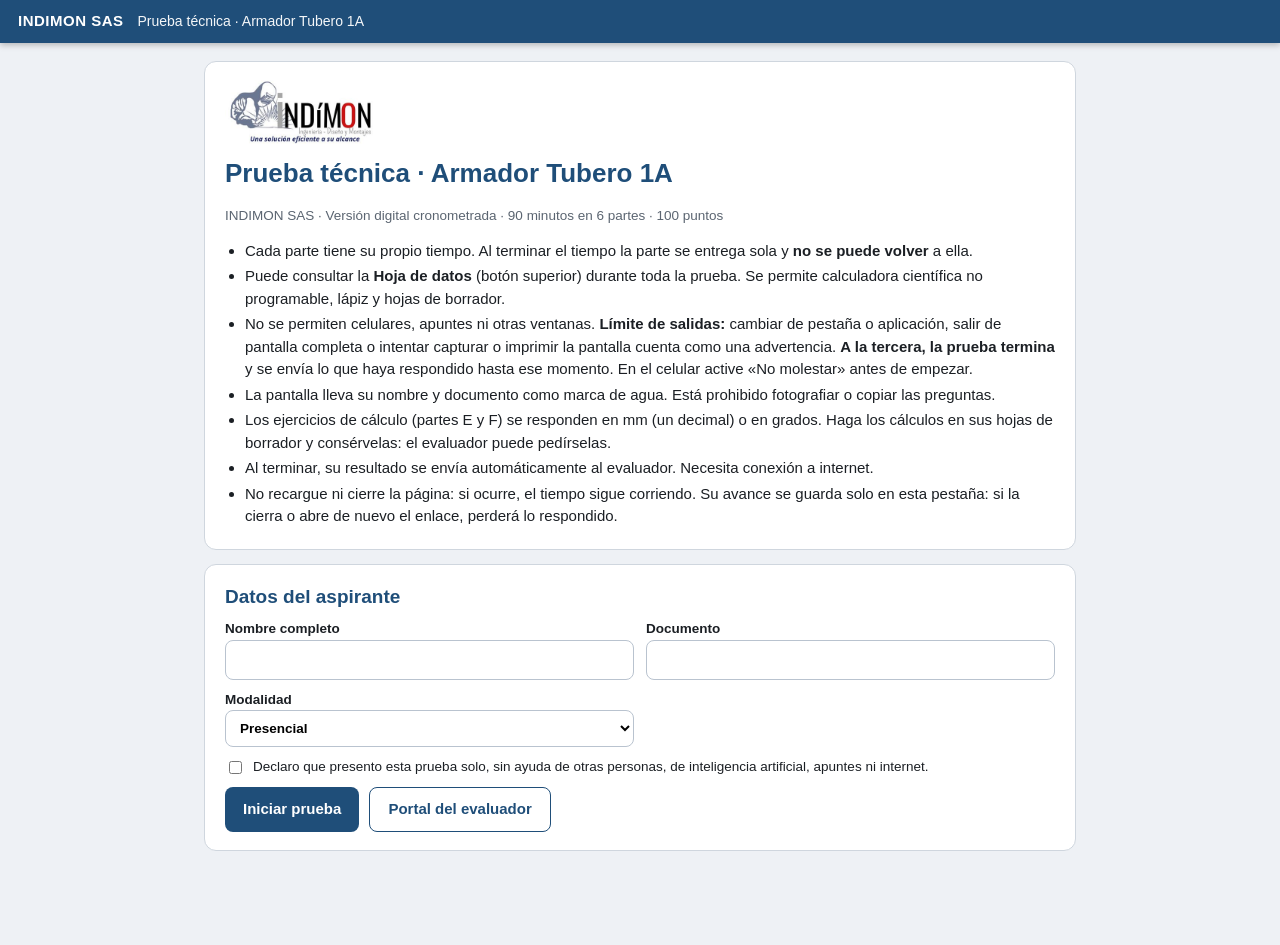
==== commit e833b862: "Límite de 3 salidas (la tercera termina y envía lo respondido), marca de agua y bloqueo de captura/i" ====
--- a/index.html
+++ b/index.html
@@ -78,6 +78,13 @@
 .big{font-size:42px;font-weight:800;color:var(--blue);line-height:1}
 .score{display:flex;gap:18px;align-items:center;flex-wrap:wrap}
 .ok-t{color:var(--ok);font-weight:700}.bad-t{color:var(--red);font-weight:700}
+
+@media print{html,body{display:none!important}}
+#wm{position:fixed;inset:0;z-index:9000;pointer-events:none;background-repeat:repeat}
+#shield{position:fixed;inset:0;z-index:9999;background:#0B1E3F;color:#fff;display:none;align-items:center;justify-content:center;text-align:center;padding:24px;font-size:18px;line-height:1.5}
+#shield.on{display:flex}
+#shield .sb{max-width:480px}
+#shield .btn{margin-top:18px}
 </style>
 </head>
 <body>
@@ -92,12 +99,14 @@
 <div class="modal" id="mAnnex"><div class="box"><h2>Anexo 1 · Hoja de datos</h2><div id="annexBody"></div><div style="text-align:right"><button class="btn" data-close>Cerrar</button></div></div></div>
 <div class="modal" id="mImg"><div class="box wide"><div style="text-align:right;margin-bottom:6px"><button class="btn" data-close>Cerrar</button></div><img id="bigImg" alt=""></div></div>
 <div class="modal" id="mConfirm"><div class="box"><h2 id="cfT"></h2><p id="cfP"></p><div style="display:flex;gap:10px;justify-content:flex-end"><button class="btn sec" id="cfNo">Volver</button><button class="btn danger" id="cfYes">Confirmar</button></div></div></div>
-
-<script src="config.js"></script>
+<div id="wm"></div>
+<div id="shield"><div class="sb"><div id="shT"></div><button class="btn" id="shBtn">Volver a la prueba</button></div></div>
+
+<script>document.write('<script src="config.js?t=' + Date.now() + '"><\/script>');</script>
 <script>
 "use strict";
-const ENC_Q = "kireKgjjvNNtGdmVoKlvCrL+QVov7bUu2BsjmCa5ysbERvQ2lKNnsTh/a3BdhzJiT2vYXSFNIpydWBrgbivMNU3kcJl7T/TD0OtmJcZaBne4L1fElSV3eqPtG5kCr6ckI9f7W4UFuLGA25E+zoNBgtwl4fVVdZpN5BozDUybh4Uda8fAVhJPM+jDSTYXbfiNe3hc2Zhryt4CjSSal+4ZvQ8xhVdzDhbHG/98zSQyslO8IYEyijTrkW0wcz37pidiZEYA6VjsWFfjvjoK0ggGlZ5nfP5vufpTPKZK19bDloD3Y4517o7/qBGJ8I4xd01AZjdCZtSZuUj6BgZFwapL0o527A2l0Ci+DgVThrq4qJtF+1JnmZY+0fXxXfPfw+OXFRVdtGy848KCvbioPevfnGCBO++ibqXFR7tzubAYWw6dE6GA/OqmmmIOV5MV20wZOpaA1Dca0IhrOrgQNRRnoS6Y7Iq3nPNgZN3vljTbW8TRpeX4ZZm02M4XMD5H3c5n//[base64]/2KsTZtJXAvzIepfzW7zJ2COepcAmQkRm5jdcIClqO1qoy9pVllfdspuSTFfiIFZRNc1UrDillW1t/JSj9i1BU6Zpk0MUIazO+UHCF1Ww6IqJwUWaAGGzSgPcQLa283lHbDd7v0eWgOuC9S0KYvA4BvnaVJ17k7wOlX9mc0rRn9xZ8AfpT/vl7zfTjUnuRaqfNHEa1cmVBC8PyL6s8WCN8A27O+5H4EjO76y09kxgfGRhzQUY5o6CWzqElPpQp5qW4LHHg5nJ+znknHtsYMAtHI6DDtl1gVbtVIOdr9qHKew1ygyBuDNc738/+SZIbzDYrrYYmIi2iYKqmsuSyg2xWDer9M24GP6NGJ9p3mjfeea84jXaRWhtLNXXsRTV1c6APFgo4GYt9dptx2DpmrFrGwPZJE8xl3h3V9JZSh4BlQW1iQl/15ihP0xm/eKI+K6YvAph+ofZdhmzYRV0h9Jc6vXB33xasFXzQpNwgC/geEltH9AUIxDN41/BkfS/kL8FodSriacwJoxmIETYcsM65L9/JslvmuAF2Grcd7qWvxv6oA2gAo82REWkMT+ZZQXuTBJwrXox5mh6fZSysBzU6gSCgj8cmGNCChzWrLSXwcIz0Zxi+po8sE4t/Ya4y/LEFN9CKK6G8NLjyCbZNUg+bpFvDYkWJ7jCnbQ0+hAJ2LUSVOLmnMESPat75Wc+WgLtsyp0//QFtCsWHDAfroqze6SA2INvehdC8IRimVebdal3SnfeqQM9TK4p4DsZApyuoxP1SCKUYobMNtD30Cn1YHl9SQb71nDzMeaPqiAvVXjLiJuQg/ba+3CfwuoWvp6ZXD5ksW8Dpnyy/2n9rvIATIkBUioMZNnLWyzelXBT7V18/iCeQHAhHHuSI7YkD2B76d4yE1B2Jk+ttMc86xRiRpLPfCyghESihCpO2m/[base64]/aL0LmPj+pCnhkyFL2Vxse8kBrBLq7GroAfDauoY10IlhN3y1Yctr8Ti71GVw62pfCpFigv7QYDR1w+Hz+L/hWVyNvPyGCoi4zSSLI1g6FrDooSstij5iN/qwMvh7PoPY18Zp6APP5NsHt3A9E5G8K1u4KxI2TcjofX2drUTu4bBcQd4ipQT4ae+BBqRuggp0uKJr5vnyPh2E/sc3o1UMvWUJWPGq0+7k5qmuqAZ6ok5UHOtH9vuMLnj4wHKICtsEoIZhzvDJLV2XZ74gQRdNzrfxoHGzjrpQzRrka6D/wQa6hSMbOUmG320XgsUB6eDcGsZUs32e1VKdDnQm40ghgmezdbhysmmRRXMSJz0cUpkogQs+VmZl1c02tC95RBJNDOCXaw96A8areVizc/yZs4qIFvLtod7rIjuyMaAJ9JADjcYDIz18er7jMp20+7Xm/TIECvT6+4NjxLZkEjvgcYV8tha6cofIP5fDx/QApLsNLlTySg7CO2ezNQK2gKa9HAKsQFmCXOrICySQqx08PTKpDMlrzK+f6UQ4bt7uoDNeH5Xm/wsrbPsUuQbNYvBrHGogU1RBA0DfZm/pSP7d4gZQM+NsxY2QY7kjBOlALDSkPkv0qmAusF+dv8CR0PZS5BnRx75ZtdTacEERrzvyYlyPDb20gqt5vNGD2becviG+lIVgaoJ761Kn/y9eUoQsTgOhy3QdnjGuK6jmiFZEcAWXqKGuS1RfnM/0wuqfB5roR6lnvY6yrlY0sUcanU+mduBrI8edr+u5ibHQB6xgBYx90Ch0EddFyf6so7eIK8w9umPTXY9sf7n5f/SIg2xWslg8ifJYb0gVgFtKVAgVwiuJfUaselBbpX48DcwNSe6jwg+XwPxax8IkTq+/pd9XdOCCrcAk60R41WDaqjj/X8WRG52SMPZDiwnKUtrx7T+YLrOF/Ivcioz/rvH0JjLPxN9w4P9whuoC9Hhbky1eMRGhh3ccR+sSerG9H7aClSiToPm73W6cISEsvg/dsCd+A6B0sTBLFX6qU+Z18iklzCPq0Q/FAhfe5GCmYC2Marfi8whFZGU6ojhA1y/xVG3Ml83LiGZXeVt37AbuAPj1w29uVbSAPRoslsk72a643ak7P6XacECbkyhcum5T1+n3aBLw/fj0lMqGY7XYs/8sI6fH+HVuC72KJRcLyA3x5G6cQySyMBn7XiRSjRNpk863+jKD0twouMs6m0vjxrFaRY6TdGeJhDPLsiUnlyV6Fo/ujxYMbqQcBgvs4lhNmboEOut4RAiuznGoq30fJ6jQhs2KsVe8s3T6dVoZXqCwcIMM0wV/Gfl1sQRICEjukg1GOLpK4f8LOEXjmbYneh/bUi+nwkRKKXVwZv0jjuK3iTtpxTJ40rdC/WUwHjf3ekQ5avgT0ruQXcMTJ42YuCAWb4dAiQ5SuTh22erVpm+LThWtedYWs3zvFLqB+8kVAmMapVg85oCZhBYfzfUWTGhA6D8nZjEwlWZCPEhh6ECVPmQY9imd6KKpdm9YPUiiCu/O4HpI5IGtYgYJ0AhaYdmY8Y/vFk77yaQXp/gcjhSDEEPo4kAOE3XylWVjFpLfrKvTSHsJPPLeQj+Bs7kb2P5sy2sw/rATAF2hgGtxsN/DLH0A606EkkLPQSWptN3m/U6ZhZFdL9aPn7VJqjUuLwE3G/Mf7ymPel3OBGpzj9J12irbKz8HvoEpkXaKAZY7zq6eD1Te9MTk7YusfoRs4Fd6uw7GyLD5MpfbQBnXkhIc7NAl5s3Dy/gqLKoUZbmw1s7Cj8MRD2VHLenSwmf/3THGR7UkbuVSclQLYH8ttZ0ZoVEXjZw2pMbb2FC89VMrcq3S67uAJmW7+cl2Yfy6uEGxsQ6cD9jTxPrxh89ZRVI9to/YrPN63MWNd8ExfxYdOholhomkWgsv5Me8VH/[base64]/saC7/jDf+tsIRp2SDyycjkiSCAw5sMGnCmG/KAXvrVBosFTqaY1rsrlWiWFO3lIddGL77eJGjC08BbF+0QX224gUptoBmgMBVzV2P5KaJXVE1qSW+bLq744tZ2FSWI5R+atyClPQSBF6l0XQrbNoFO1Fcpb5/[base64]/GOaVwdWvenifGIMCH24i4N8+QuEjGfX0/u4YljtMD6F/YNGxc8Hl0XK3Y0KVQHlfWvG9d7veXGYgQEOjXAxQv0dj7Re8dvMTajnNYQdU0OtEpTNAgUpadxtNDFUJ85n3HJ/dL/nOUgUw6KMrRujRnYE70kLspUevicgrveNmLptVk+kCElIWsB47dB5uv7O0+aFus/9yKsvcY7eOcc44xyIz5dPhKOQH6hj7VPPbVS+kEfurSvIlajHkOi63K5of+uCJ/QTOUit72kArEYbDpo94nHjmzpQNnfkRT29XBqPW6ctpn3QvdlUqwJv9zleri8ra8ar0GWOKG4wV7KwsCF8j3UPnMjZ22SBz9cTt1yoecwTJdgSAptTUapOFTH9UnVWVLBvi48OFbMHRlD/[base64]/X8qbJIKc2SUUH7oGmKh/aO8FgQ2yZa7Qj02MqW2AQ0fNVFJGeGbUhV3F5ACrRGZPaIaJxDOuuIB6di4YGNq02FUKWgUxKis9XLr31xuDSaG1S+C6Tjj98JR95k/[base64]/O4mfeE+flECxJTPk02vFFT/QvP2qmveCVUXEm8zuCCoFI/Bl7x+d7G0tmI2zs1gGIQ2FvedS3Y+202nuRyCR9wGnj8045vgCzb8Nwvy1gLjvSksNE/sFiDq5GH/qj4QBhhjonuiFe5aFWeqhCATIdByEhMtsXM2+WC9Qb7myaPx3idzAxQ2DxCpm8vzko5AsJD433/a8inWrGS69fTzkY1aeB1/r1volEXL5Mk33RwMheccmtnxZq0xo03Wyktoo+CNnENDDvv+f5woV4h5JHJEywg4XhZM49C0pLbKKd0SD/JbSoIc7FpWFk+j5GuAlJzu7+7GWMPPHO3CQ0AFC+l0xkfBMWYUWxr12zIzEuI5BGOZE7UlEP9yBs326DBuciN7sv3d98AxZfP2Jsv+9WtP5phTEPUCIPJhNopczlK7NM3Ax3dfM6CNv/IX2FrwQ58slqtwdm5tBUKnL41eiidSuKGmHABA4F0aQRmc3/OxDGG/PNO6Npz7Zfwy2U4DiZlODHLjFx8KLpl96QsUad7GXPo7X36jQjK23aZJcMzXV1/JlfZayYP8EqSwQQQTh3N7LSt4+FQ8zsUa1WMblDMKaR/0PohxlmhxAR3LgT/1snV9GAC6fd74VACA/ExpH//qB7qWXWTFn33Y8NxtpHy5nGGzZntYVzogVAONRB5CrCrle1/T0CCwq+9kaYogFojByUFpLX2aBflIjG/AvYyhEfK5aphjmRuRU67LzgmuagzEZyQAJFM4HbiuZEn6HtPJy+xqEYhNR6ePodA5OOX1yJhRBecy9UbXqSCGcD+hsEmIP5kkvy7sZVf2rOk5jJyg18saleEyjQYiiEmpDyd9F/[base64]/ry31oO4Yh6GcUnFYfw53A3gXPaWA2IxvFGXuycsEKrM6trHl/td2IT2AfwpIfGp60YA7qxRHC04VCO6OIihXgrLBdWfBGx6BQWxZ6LtP6xKhtdCoI39Fdk/um1Z9BF5+qN/Fc2iWem89FcDmUSH/ypBFm8SsDEJdOrqHSkyP/hlBwBQLZAhMe5chC8f2vgq9Ts47oCOsN87aRX4H6U6QB/roUnenaNSMT0KAz3yki8lDCI5sYZR5c6sHIIUy0TFetnxTn9d3cfOM40S26n1dnOM2NX+Ln0N3ACyTf4/JsKuVXPWKoN1BbzapeMzP11HJYzsW5Wz6jx/6UkNSFpPq6ql5L4xvsDfNka5seCYFSE7lnTc6xm7BbayZvB0zDa+sIrp4ODc3/mV2QoVfyQqtxJG/2R2GeHz02r7TBeJUNAlZlERKAo0zEqmb3eT8pLzJItN/slAScQqbPEUDlj8iw+kXc3a93bN0pc6G5M4whCm0zhbDB89PVGCOku/[base64]/zNReTtKVTYjlSlelP+rTFBsWXekwT0XDoe5yyEOzVZXmfBVqNQTdUBvHv5cTPB1FywpZAArYuk81EQn4R5sb00py/7uR2kg8fyDFkOqcdRSQ2mEcx6Li8t9vI7JTG7pZ+D6LVUaGlEE+h1cdlsGGgzgSESorx/[base64]/RfyUybln+PN7LZBjukdD35pQXSbD6rlzv/kL+aBXwqx1738BmjWPn0V3jeSzVGQPyhImd/dtj7uAB3LZBWnlAPL14J8yESTFhtXuG87dD+D/X8nRSCDRzSvnkRCMTu/U8J9VkBwB4KrqgTg5diy/8cAXorejc+S3zmITRYZ3Iez2VMOUdLkSZr4K7YnRQhV65lf0pPjWb5nd5XiN48VPpiPt0z+fVf5zaNONlzalTm/b3dB2pIVRuD1ScvkwuoS60qUxEVPB7unytEs8jZtdFZKACyj0MpNXt9ijaz+ZWSob4Lnf2e9X6u+Yt9WzftLJ/PMHaS9pQOXSm1cXB5LHyS/hUNXXP14faaxtgnc0Xo2Z+YbMXbtVhj8hX1qlkzh16cIitG6mk71CBQM/+krob/Cu0I0pFJQhy61LpzQaHmUX3IH9qFqApuT0TdoviaBG/LozwgBlOYek/h49Whkc2xe6GE4FFSvVJkmzbljK+aG/BeBUlpRaiLujw6pGS55AnrXZK7JVhN6P6VzOq/+x0JAxQXZJ7HTrE5wrGq9kdFLZ0g52AIU3CuGV4EcyZyJzNiZIgE5hThR3qiuOsDOu/[base64]/YBeD9p/u2VTPn1AvfdnKy/abtBTA53/eSAcPwZ92ZUH4ZjevNfa205+IPOT7mY61j91YnLoBsq4N7jMF3Gblm+/MyjjqGt9eFHR7YdtIgv4VyLJnn9FMEcmycYQMBGxHcVGeHro2yi5x7KPla1h3NUYA21eEIYPcVD5+cgZSl+FfVzG6rUbB+EzRehGxUrqqG7xtZJmS7ZUMhdZ+ElNAo6GvmtDPvHybvbPVOXMAYzMEt42PDaLpoqSakXy05+Jda1LRLdY/cM6utaDI1N4/2+/jV97PZaRFROLnR6Pdfp/foc0hAcLloaMhKkuL/+sNvbM8AtZKSaUelR4jTPpzkonnO0bJtkTVn6Vx/b31ts/Bcjmsk2lOKEk5WGtpOMx2fthj6/Bpi9jER6NHEDOgdUU2JDSuGK/g/BurWdZ9i2UANXxh1iiUO3iRqVrwKzhQdDsC59DjABMgFwLzOMDtIqUTpMsgj63XXxK4+RL4j7HH+vm6P2krnqcp3zxmiUfxqWttJbBUKccvijboiYF/[base64]/t0mxe/hW5Rz2OOjOeEXqIND0IEqnlKsUFkyKHTL61yKM4qOnlzUtVE8nJtg9cURUD677ZqDyR4ObMcm0hOSxoKfhE87gsftUsx7RpSAwku+CPDLKq2PNxRgXc6UguXB3VJcSpCUbR6x93oXujliPJrh/jqFBafrTTQ/uqoT6csgMRx3kCbGkjncMX0MrMpFhXsJnxUqwq5DRMduy/YkfDFsoXCfzRgtdk4ydZw2BTw5jiSDMMwXfOOmsSVXgz5NJ9gRNeRm0t8XoSZBomjsdr/FnhNkX+nE18eXWNfXMHvZ5Q+VgTZB294XBl80EWVYo6+KPFW/Ss77SZSUCy+ptNlD7UzWN0uDsxoZKllNxoDTNdgK0Wpr7vL4H/lzdq0j5fZFGB5DHMiH3Wy5UQ6ldEvLqLu70nKI3/r5MplmurYRY0Eh5G8GPnRUqbQMc4kun2ASNAUf05liYS1lFGOWRxuvU66nRaiiL3Y+T5YpyhYMHAQ281Ak/RuM1eiMTqXDozp6oCSb8hz2x7elZd34xibtFyr6LSN7nwSKon2MKHdAKEj0fajC9iNnQiEIt3K3x8RLFUr2VrcGONtOaPTMWja6wF2DkLV4CEoLfM/yrys48ihzUmFUtZo0iHaqEE3ejcWcjA1Jsn75ma/cr+ecnNPC1WbjZ/YYkV45jUgFysSEu5KTmSMoeCpPLWnMI0wyFNbLUCLBDWcmF4+Y4KmB8UmDMnk/f1ICJWePOqdGpBDrt5JB+CtXIFvUfo47iUakxXvHAnV2Iyihpu/p+EVq+rDTswQYBAvUeeozr2kKAdu9FdGHvD/hpUIYFGGnu/[base64]/bHtpRdvKZhpzHA98t9tZvSPyb7uDJa/IEEgfU+wo4uKoMwwUTF95cHnR3kFnYnX27k0rjaKrHUBUOh1xZ8QT5xspMMCACwNHHzqcfS+EPmEk95cRpfy7Pdohr9mH4BsLEsBm9+qmq10gIoQuESpwNZpewlz6WO/dp/qmDHOBpYchT6q23P8V9wTMuqDwlI35WeuZQWCDKwdgbsMAA4vQiurflXVgoyhWwHN2lqarscgdDTOmQbrK7/dTQY1rDlytZozmj0cmVlsOlUu3vEw8rsqbXY2TxgfydGJImrGCjx0dLI5yJ/+gaMLAueV2MqjAzD1EAzrytWfuSP9XnTQSigO587fihKXv/wiSXXIv6eM0Z4KvluhZBWFasvoPehZMJHH0F8FHs7+eePa7cKY/W68lbQEwslY0u8WGos9BFSqqWzSuprZ4xisI8KcHaJZcGX/xFQwl1It4DZFjxwuHn/[base64]/rNVgLZOXEpIhzUgdz17dTp6NADHzRE8U6OFQw7wuGwPlCNE+Ow4CCtIB/VSCSiR/wcsI2c6b0TOa2HEOdAIibwPRYurCoiQJBLb5SP7fRXz43abQjsuOEnTt5BN9m4cv0N+6ydNJZDAlB2tAg7wRwyO9IoVRCZ2oLObW3FuYNHe3xapKwmL9KwtWuR6PgOI44ALBl1Kt0R/RoTiib5bLl5IJklvbzwaJMOO/OiJL+7zDW7B5h9E6yVi9trZc3lVTpk2Bb/[base64]/WLDm9VL/F1SCueB8OWyxSfWfWOrWL7vhpi1DrHslJivfh4rC6DvwOkoqEpaqtNF4lpxidcXcbRj044nPTgswMdDxvLVpsQpwhGG2dRIvuZt6UNZhUOzamPXHP2z931/BOW4H0AckK0qohGu4S+uxEvoVo0jTdcsanM0rVDe05JBN8agUrtNITsT7uVmrdsZ+O0smciPfJ5A+rPZhEctmepFZWGOkx9NnGQzl3B/lArQ1pzoaAdL7woWDztoppo6/vX58SXWcE4euDTJWu2PY/zQ4MdiwIv8IBMFdAkHi6P6LtgdJlZFYF7kLboP5CFBuaJMYmiqMwlc8+qg7dsj1Ios13rYRY70rg293EQKULdnuXl0+MbawnRcX9PxiKjvnTGcLAthNPxAXW6B3VSM/rn/[base64]/68r6694MnlNY+TD0tV3Qq58K8UqYSkifSSRwBZH3mJtGHjgBV24INO5gWW5bBc33S7VLsLeXXlxvQpW3/I5DVCZzsN5kM07lYVoyT2c+CO9Y+Jqmjx5xqO9FsVyvXBXgahbiSlM3qgcaUGnjWS4OB+bojTyIcD4ewmmKuKtf1GGqgVutuRKFBz2h/wP7E4FsnzZIow4CgdA8Mzf/zzNPx21XjaTyx0a8GdjfkD2Y7RX2MFausm+sGEkVrlvg28Ra7YRh1BTKDbws7cxQH1zNDIjrv0C2NYRRweOlk5VqIgyMdz1Amro8I7Xs/CGJbD7evsHC1Qs+rPKUvyb6kKshQbk+M1vJ+uGGAgfO+SQOtEj4WuMISgXoR8v5f2wM6mInA5IjrsybNgV5CR+oMTVITs4lu/0JUlL/i9M1YAZw95x4sMmzZWLT7ib8lDV/y7VFub8DeU3c8YSk/B8yeLaXU6O1/fmHLdDUwMRlzdIPT/QS4iGdnUrmjoEOmmjyFHXvCJNQsAKUI1zCk3qlPlKu/Y5nQe+LBlcaxwtn9STKaYkcHPdjb+g9NGzxo0A43Vg9/npdqaHUKM3qrhEUqnvEbNx4ue0Nqlq+0vU0jJ2M5ypeXknJxe0n4xpXiNXV771+XAH5JsiK4f/1IvJwB+YiM8keD2saDjhA+ZXwetegIrDIaajEGRW6IW83VDkMC1omie2L9qjsAoQWVgdk65ZK3ldkiGZo1PuXbWzoLkkTlqOItFJpaSUN0N3OhJml5eiGX0vOInEoFdZnVw0wqlcSjzEMj+iIgdnABbFGcyvzCP/SO1FLwzQLbRzEfh+bp8baUbyF/u3lQgu4bscqRKJ+WrV2G7ycsoSqQ4PClWYX8EN8e4JCwn94C7LHtwfgM33Hu/oANlzsk9lFyJqzJshj85SDtDkf0ba+JO+ROWdm1iNNGm6WmkZmTz2IT6nRcDTCrgaGXr6rtyrzRA5fSZeGHT49cTufWCY/RCnyKB+FA4H/OKu2SML2yY64CVH6eFWW/TAoHTD9MHN84RM0/tE4cCFmR5OUvHpJ8VcBTfAWUyU189taaOV+GLpTVL6O67UDARh/RM2o/zewPXSwdMbvqS12xyhUt0P6eJqL7S38glAreKpCXLBu8K6apbiWGI+cSEGPeErxtnOeqNz+ZF1dTa/KrM5eapqe1/JEYp8Wvqd9+cXpGHToGyWe9Omf3L1ns84s1TR5/hfWZxlf/kXFDK1aWN/VsclUprd8prVKVZDZjgo1Ies5L+SduzXXNglZ3vH8I3nCJ3YXBNkgk86ZjtCxXS0BBqv8vO4jrsafv0fUonwd0Ridu1aILPfG0Y30DI04H2wUD1403M0xk9e6+yc3V5eI2hx05hIKAZhnI04CFpSxzAZ97ehb5Zo8l7tWCqy/cy3oCOnJhBGEWfXSXlJdaH1DQQUsX0C2PJPX6kDdzpJFjX5O++TvQpwiG62njdr/84manbKLWnhsvaH18qFgf0eWpkCAwruHvgPl/zYbExiXQJ+0MuQXwj/X83xeizfuGwjyG7PC2/iGpcbkiej0WxkzAbGXslaHySnvk2iLZLEfs2IxwAN8CWBV7eOiScx9h1fu2/90hnvfMBqHaUwsAUte0WpSqohHm10yRAKwN+uEakoFTep9cTfnpRKOq57pFVgh3bt5+52jG14fs81gEvwbTXYHcPgS/cBW5Xxldtmq/o1ySDlpc1Lv9CofEHTxbkUAipx7zXR80m3K44d6haXPcd26+LduvjnAbGp5rPuK+UJ/e2jMkwrWPkA5i5IOdhUJvqRsBJ8vbvytC9HYEoAueqsdMra1wkTNEjObXVkmLo8fo5G6ANzGeWSPoWCBYQfoaRscHVm+VqqRr1lvKmq+hf+QDcPF8jY5gjIWlHJp7F/e4q+MpKUPKNny47defIfEFbunAY1tbxL53CLnXYunju610B+KyOpHQRRkFP01whM3s/QF5uDtb0xSLKRTApvYcftKdKAbd9N9SRreEh9egp4FEH7Id1nHg9CAf2TawpasS4ZKh30XPjHGtJSBtzSdbMSi/tmAGQaXX/[base64]/s2S349UrFREbNMYjIOGyANYAzu/D1cj5/fHAG18Pf+daFSjBzWt0XT60Rz8FO83ZIec9fW6rY9dHq2pzHIgYFnscjjieLYvINvOrNngDgz/IKrKpMTrjSdiWxE8AOy7M7S5Vr2bseI3+AVRr4fVqcukJbgBkdIedfzD/CFkBIkfE3k8aRa6bIY07p9dDzWXEikQoAYTFEJcRPJwnPF4cxPjkVqWg+jEdfb7ILG5fn5ie9pn9+fW6QsA8tZmbn/vy/NieK03fwZF9JeP++Jt+0FrMyn269IvUzWglhdf3I4YpM39C1RYl/A9OLG1xkM5lYhedZzPzNPMPV9Ay0G0gvZxvQFT25gRHf0btfA5qGXxor6TfpnWHKUz9RtyOhVDFoIWnUTK6k31YD4lSxqeVBVyYTLu6ST3J5KnPqy/zcUO/tHmk/n0396A+xlZqHo7QDNLqSjeTCz0B9A03z/kkZOIS4eHLIPLkZsklOejxJMEuzRKYDQ01igaMwzzm7tOYfBeDXoJvDfzDAD04CZM97g3OQaNzcch/YPMxrx7OBXXJ1y7jB1v1YOI9MEpSdnz55x4zsL0qCU0ivJ+0rBYwNsvMBeXjemHEJKExFEvWJPk9m/7pBEu4Uh1NWjBk68ZYa8uOUxaZ9Kci9lhyo084478RpqzF8T60kkl+yQPmfERKQl5nysF2TsBMFl5Nz7UFzd4glIs9ek/[base64]/pabAiAZ3QXQPUJj2Jcg9H+3Z/[base64]/a4336YyLS+ei+sozydgqU6DeI0DEJVGvUchQRRXFDtFXSMzuwgiQO3gnki4brljtllXH+X0FniZ2/1QP3ZSeZqn0ojYm7+unW5mwcgUjTzYplCzPZueyyheAi371qI2efZ1DwzMJryd5YlXJY4Qcm8HPrO8SzXhrhKxqUn87iV0ZrhQk7LcTu3pGw4veKrNTaqUsf8He2CqO2Zdfwxe69PHhDn83oVtMrDBuJF7mqX2Q7+UrLCQC7/TMP2ZomXT8kfzuPLJWL3xXo/huGpI+88Wad6qcmAJrbcW+Ouo8bDQmDhPZZkqXQVdk5JQqtP1AhgEiP+XaUuuBPbfUYog7z+CqZetYJslxyH1QL2N8OnOc5QKvQcZagOMP2GWXRm54vEFoAYIhuZO+shfnMgOXeunQeYIkWhgoz+GLKTAXS0a3tAgj+YhOtpwTO+a2BeAEfoHGlH/lPsoTcBB9uY8ie8nIhTGKJKYayPDlBHexy4+ICaJNLmg1xCkS1CanimlgY7ESGOajpKOLoq53/g9bMubo51cjm3pXPLIXM8+WIo3BYsGToDp/qw3RKZynDtOxWMSN4N5BUJRc3y+PwICaHpT6u/7gxW2ezpWj5v+KFPqTPSulJCrIwtL0eSDNxXk4g29VVQk4fnhxiaAK6xeJDHOaF9qEDoRvyZhqEpf+8Selt9paOqUuwPEXwZCPm7A8DenzwUvMhPcDfKMv1mxA8w90wRB27nkSRou6cvsnc4PJTheXFJHGQRks/L3jlt39w7iLedXOjK1s7CIqgirxFt9pXCZCgoBB6NvwOITV9oGN1cmDYifUervoU8Y0axLjnLmjraHSw7kA/+KILtjFmj/VMObGE0Za8MsyrsqmmV0l1f7AECy3GxEL745bJKcSordY922KFXTZWcWK738TW0ST5OSTpNB6JZaO9V3/uLJKYJZkRNSdOHdG/mmgTqE/+Ec3lpCJu7Uq9zkjE6F98I44PipdVjaxbO0gNUM9besDtSsIKwO4D4brHvUZS9sCnwjQI7yL01y6qhfq5R2QGQ9Q+2zbxDwyz71lh7QaagOkUGkZ5Xdtra90cdOeXoP2R0vYgTsrWwkuWg2goWUmaGpTctsELN6vif0n30P6Ta2lQDIrOk23GS3U3tL3vDl4+Wp1m/St0o43pq2As/Vwd9q158ahZ+Mbu0tJqmgMuq9K/56Cjj1opDL3/CNqDcyhu/Uo7gAEoe4rl/c1W31XPpuD3aCNidQrylLIlXEqf1TpYZA42Bt5AElO4yUk+8Tf+ghPYJKhXop8bUyxS9jzP4OGHGJQ+UNbdzR/WnuoD+bzwKbPjEx0K48xlk8FcN+rUn1ylxIfARcaXlANwlnIIixDOCxC8Z4TlZazflTfmxLzR+5+7b7b5OKbtHZqO0Qj7T9chTOuei8ZK8pr62qwbs2biXqmmHyTxOGA+UTXZcS0XJhk9yxNOs+dAewMDV/srf89S649FDz0EHc4Pk+LII93Axw0LnfYVQcCwbm9iGYkBFMJC0ESCjDHnr1MbfXG5ZH6ZWumNtfKUjyadiSJJDRVpP6LzWl29GC9pK3BeafdGoO7GxAVX6hzFA+DbGBH1hl6aXJDW5XZFfVnzTL6ekjL0JHZwh/Egp0hFp/R6cfST2LDpJkSG6BsV6M8VTut9vLmBJQNbQJp1edro1r6aCh1Ps6SXE0IlygTvzoo1VHZxjOZMEHz7OjOVj845v7h9T477psNWE26SouqX7mLyUrV30vp3mhRNPGFUUwPTAAcyKk+T2oM/jfIiluThUVk1EQ5KLXiJpNEwDHfG50QIEf8YIU3t1N+vsZ916lAuxhnDyFaEers5H5PAMtSUOIw6nlV9XRM5WXgTJACJJNMTBGfs6LTdTl/rAahmcgBldgfvvJcMIVRxYzb7jPlzPwfYdkFJelAt13J7nqob4NZc71IXvT63Oyt5B6bBc6aeqXnKzhNDrrkW5QZPHqrW0KtGtZUcLSBnw0V9qHEHZi5W1r9NaPE8TI5XmAKuf9UJ8LSJ3f/o/QQF4nfl7m0VrH54zMGxB0wds/VZLJWlAEbTEiKvRT9QNfKD/TDsqziWZ9gb+a9N4dtYipjqNkqDbOJnDsoQLHZGOe/f9o8GroWcB4RRMrcXFaxruRsq1D22PXS3LK1UsEL8h/h5sqY61u57uWvcxKYMyXGQUqFEiQZjz7gOt6IPxoQbHKiDCYvhh1byWG2zp4K3BqObQTV5EA8gIfSHaz40pLmGPptqbYfwOP3d7U2vOOlehtjyCycnBjOavWmnXGuq4vjz7srDgTIlLhzEdpbbRBnarenK4hstO8cSg5nKGo3Ogp/HhPanELjTXOqacVvM5OvnMqSxko6X38duGMacIUD8X4+PqtC+U/OaHaJuOGhW7wqqH25QCk8Bq5xlm02D6V2v9t91tiK76l/nYkyf9Hy+kFf8yMzL0LTpBkOBtlO9w/5fD75kA6QTfgQ2QzD30F+hL3BwCVSE73ygIT6sGY7ROSmIMoG6rG64ggwErrK3XpNtRRcpG5zanTvQPkRu0kFAeAFmI/PHTK+J9wnjlbhTWCVE/Go0BmVeU2s/o48s1aQwU+T2+tJpAkEunxFt2zkfW/7pz7bGViJ51OodDGDoMnS8Kffp+nrWTJ2l4NS0v9oJslHMA9cs5mCQE+ilUbF98cDD+qG023OdKtZ727DE4bJLJc5GpxJqdXsve37U63/v+XkmjZHYVRxfed/y4ZUmdT2vgCcZNBd8ZWf26A3tl3Uxdb7GxdMeuf+/OrQIaXe4ur26uavmjD1fAAsiLydc1EdCbBzDSEGV9f9slTZ2QSm3/rlH1Xc2p9EEGPW3Pyd7usN8tJyOLONeGRjg2XYtYL1gtSCMHsath5yk7ldQGauy6aiJZ6ohGZlHkQJB51NEYwRRhlGjydCQD6W/oz9NQYVRa4MjlQHXbaiWh4tESu75K1ydSnruDggdH5rYLzyLoA/[base64]/fW1eCos6s80F7lHiDLv/kN2LtfoDrnBdHh+TRZpdSweE2yyVggfJx0I+Y7v1TNgRGf3JoLyocda9OsAe+oG6+kIr1EMBFE5A7aNkyPUIGj5s1AqEpqU1fuT2CmIXUsW5paMHqISB4IjfxAKURtgsznsNTSYBw/CUV56dGG7dXrKSf1ckF09OA2TVPPsHTc7MFmRuOhgBGlqiF8xkZKCpR/XeGHTPEgi0mRCV+gTCPE97nadBXgbYSUnIUtsmkT3VZNRqMEaSheTIWY+fcjqFmb/qADuejwKNPTUNFSbCn+lPHIUFweRE3T6lrRwibnL/t+Y/VyvmkSPZkupRZqTMmCTOu9oDK336s+Jo2HZ4llbYpwVYEj5JS2shR+TsSbKvE06pf1tfjoK9MJ1tMYotRz6urCTtrI+4GGphQvkMkyISUVj7s0lQNSnj5eefGTCwjjxfNToLvckd4V+nIFk/A1bIF0cCvj0bjohgzmsWlZYufItqdN/leM9gKiZuliSc5Fe9ThIW/swCtoq8KfsfD2lRdiIsvQqVGCS3RFo5s348VdsK9gx6GsfFR91lrJliptOMlvDS/yYWUam9+YiQp0YpgjUqmtY8OewGYnYnkXEW0YtmrEN3ljUXUEgg9IId1SVrgYwx+qUfVHYqIVv0RTDlk2sq8Cv/[base64]/mwKgCX8Uvc1uBc8RtA7rP/W9D2lH4eoQs2DBADbL2DPtNZJ0CgHXVcPp1N7M8czfAuI2nthkRzlp+00filX8P7txLjmkKUFgjpTFIHR3rx3Jqoul/l/RNaL4Dfd4dFNi0d0fedKefIBwy7Gu/e6L+2bPc1XVSmsfnuO1R3cRwlmt6oX+WVZEqKK4W3Gro0PHjuylrQ7iDA4wI3h0NI8/5DC+5YjZpWbNronGs7t/Boqot2xVaQrIUMUVaYi+Bltfls4PuwL2DFMmhtzjPqIn6U4M/tFkhuPr7gtgHNGtE8opxRjSmwNTdTYO/BW5Ny3Hf4uiXPOWS6cAhFimXldil2tCLFdUSOcGmewrYn71YaLuiwgg/HZGhaUmOWlDEv/DvrmAIrJ6mTRsYLoDs1ZQlPFB/oufzUsNiAEkKSCRDCU+Zr8QSe1lLaFoG/cA+sKUlt0UPmaWZHFv9HTftDvU6Zo1dxfM8o7tN8tcr5MW+TLX3FzE0Bp3GETTCF2U80bKYdrZhGbx3R8A9zFIH/tYbKcfUed2Nxd/hO5DbBbe2AA3waejjllsaAfWmmI4Ou4yHpkoFyYFGKbde+Qt+sf/5ABYjJAPO88w4UUMOAjF3R7mcASytpOaOvvIcoT/Jq/OFeTMy9aqVIDA5PZjBQTBmYxPKbQ53tYee0nmS206l2r6t0QrjFR+p900gAgk1KHK2efom0UN0WNJ2DWBc1zTwvGT1Z3bsKY1qvP89p/XPtNu0i8S6M4yz1WlM42LvGHcldDXu4Or9IXajoY50ubuQKTyY2Pk839SFSgoT8Oo+AL7Iex9YUSMoyIzRxMfG5S51na8GeTwx/4v2YSeqn8XMXVuspDr5ZTta04fPd3qnK2AjBAMqpu65OsWlTZkFVCjs2mR5cE9p3od8BB9VhVMDpOr+mWdS4Uo+mlUHvrbsQ2rONgXxlFD/8t3htB72jQ8so+QAwBAGxL2qyMAA7UePk4RScND7WesY44NoMxwh24GHgotryeY+dRXEt9IHqpkqQ5osdHTbjeOR9gcWqQ43UCfORzfx2pVAMqIHchXHbORpeBa3CvgELB8qalLWbbtR4HpvhjKbm6cwr7VB/ZHdw9+laG8cQddu6Cvbzvc+lRbr2ZSn9K+wa1Fqss/YU1CvxRGUbbbLqGNj+2x3LkwwU3GD1LMWun4d3+odlSJBveJ6PHy6/JBf73XYXtb6CWaysoFMYunnfnZx/0tXnM0/jXgsh/KlyGqChoCu1/mcl9kLG5YgT4F8ll63wpXRqIocGJ8ELstvOCSwF6A3sIu2X5uC/p2VnWZE371KsR0tIK8PB07hVIFD2dLWlj95/D//xawaJFbuumbfhHdKiGT/szndT9u7wlxAfVbdbUCWlu4EM98MdWkWdg1nokHb5PgVKwgMAfzZbC6RsR1e7CzyC9pOkYn/bt/0r3ISPv5vMv/5kNaWP7EGlelcLWQ5OpqZytmr2mukxt8y2o+jOXZv6gX5A3J4ooS2q8S6Ah2Jw4ScNCLwNvSsP8/zuMYb1AAftHVZnmu77yG7Q8FOt3y74q3Pf0sVQrtP5Cn3rvB27RorK+r4PH9Jte0x5YGlhOAjnJbBO6rGtIf39I7KuecoQpEgqUgs2ASIiQJFUz+6oD3ACZ/FjwaNyGHUS7S0TEFnIdhCqN0J+dfdXoclwvdzKADZDKFhonK6cxOSkfwwuvYBmkc6HtbGnqQtgLLxbkLeQq8CCtrYQec2oy8n/cy2qRPf0fMURgdJTvVKnzJtEJARJtONz9znz8hqneQOVv+Nlb4ifhWD4xOpJRz+fF84LpDmtob+LZ3raMWx01w8XYUmQuOnWzkcghhXxUg7dmIjTlyLHscyucit8z91aAU+o3H+thVt0LRgvBSJ60ytd9H+4UQ3kJ1CONvcvdKtdAVA/1Z6avfvFaSl42Kxh7YufqJ2v8m0ka96pifY5qqaWixPH1TQRVDEYM17NWmqOZEqcT9ZZsHZQGk/UKZpKCIBs0401QJCzJh4guD2rlQ1xVyZtEtlr6uyVMmR0wXbIyd/quE+zjRBIxpMOWkTj67JRyWRZSb2Ho6bAWAh+W45oivLejm2DwlsXBVMMQXajl0RTkmiVY1nNgFL1l+lrxTN/ebDJop+C2j6SI+//IGIL0VjwsqR9CQ4lMgbEbnF6+nEcE01/zBcGAFp0c1NUu2NwchVkVjWTB8sqKVLWS5aj2o71jLSK02vqKWQGT8j7xLh0xGdmuVDGxLQDQyfUrqwfYhNeabbCmwBQA9Yg/A+A6E4WQ2o1FhG49vsv6Ql3KeNb1vV9//6kf0ZMSOlESDBg2GZ6c/0tYMhfTHT4/IVVY/VVxT64ujUAJAiGy/bAaH3JZirbkEQWkiMuMyqiAjpw14kNQix8V/KLQjOwAnRPqDl9yKe2JyOa4DcxrhO1qvylVm1qFsy5V8dx1nSX7+a/ubj1SNalyGUy2sHsesZ0IezbaazU8JkaiMFJyvqotPmIRxUutmtupuwQxUR2Kr8zYA3p6hBr31jSazUyJC5wEG3e7ff7wYAycGUrAFD45Ot/A68D12Aa5zLNYGHa9LkT0SC3st0d1i9OorGtqCrT/IeD4fbk+u39SRPds2/Ysrpald7BtXNTaseSaW05pxv4g2hJH2Uhhmrs5hdtbIb5tOH101Qnux76GeH0NlbU1+ASJ1zRqdQuxSai1eC+mNT1yVINfmZM3WPmPIJOZhDKkOx/fQFBdI+GR+f0t4EdHRXPlrqQyR1eMhlxSqctg7PudeMUNwRtuRUt62zHuJrDXlCjTFeBEvn2w3UVZd8P0sBOBDAZWZP1PqQbW7K1zKMs/NkXD+60RbXYP6S2jGDrBumWHQGFQHL3FpHhZ6M6D+TKPZg4so8cl8BAQ3UozuOsC9304JGcXu/utNNWfKw8Mv5kMHNMR91leamjzdaiaRa7NZTf09E0DlTe59UVtpWwavOUbyGvDmBVE59IwN7qiNJ3azDz/GFK8uOz1yvYYFaoCRc7XnlL8/uPDUVrYboahpO3zoWQs0/eXJWqjqMReJeoVRVK0OQ6YQejhxYYMXU31TVj4M4o2D0RPizXwtgzJiwOGb0JDKp+ykl+8uPMbSboV7vws+CXRnNyWjVujE5JruWIfdSwI7a9PrVAXyWcw7uP1r/[base64]/tUYs0U0SYzBTEj3QPLGpjX0Oh6Bdhj4Swzdv/ttu53sY+2flVlykeh1G4+pfluBNJpYwkI7tBXy1S5aoKCY0zcswhtFxdqr5oIF1ZcVuFuvFZjcqf0TKwU0IjLBRcNcPso1TFOz3efW7H4yPO6dwXTB75wp5R9l6ljJpeh2Uwf7aojg8gWIw2HyixAHNR/Y9r1T7qPjtNvLNLxG7vI8A/UWALrmMcPU89BUT54ml+ANp09Wxjinwr1LWZojGkZJocjI5Z18z4GM0VMvqk74Z5zYYHYD0oY7HnZbGQfU0VnS91rmRer/bjuZhtOaxkTrfsiZAp0CqZajCevfbypM7pmK/WS3UuykqZ0Ny2utu2en6KsCm20/HKGR0tcOn8KnjOgTjWdcrGqUVxea9nxekH6VZW2P1itdDVOmcu/cZRp1D7GQl5qef+Cvk96uuJDFj49iyWF/PjFmB+mZQhx+gkcUeyFd0dq+I86pvJ8aFQ1gNoZ9gsX5xPJqlX7ZCbRDIaQsBR+SqsySWTeyJsC+seakUFDwzFDkOuTWpMxI6m9iATZaeveJWukjhdGz04vXGkYzX/eUeAEsCseioaraWphZLLnlZjPXrZUTLtMamMv67f/RxQT/bWqXhLAVC892odOL9xkH52x4wmUN+ZilIk8qnRfiCmGU6hN+sc9uhK1SSGEi+Cs2HTogy4YrFLZG2RnP3Rmwl7QJCnBl7lv435AkjF5vT/kKlBEv+9ZPJGZE37QREjrmknEaNNoUGwRtKyjIySvww5UbFv7XdhDZy37et9dw9mCppSKQPs3l9kr7l2il8DLUv1lTlyeSWa3zoRKB3YSdEHlEJ1J/H0SG4LQxZAXNp7yaOuCHdf0LgpZiQC5YbkpaHGIiYPngRUd+1Cn0HUUgnptxDxbS9lNUXo0odIO4N1h8l8p8+xBXwturJM/[base64]/yqiGJoLxQFOfTBAYiB54oAUM99uv1WSTf/lE+y5CGD7r8C1bObBd7wp1TZqy9aINIM9ividmEVw8l4L39WUvJLg4HeibRW7e91F6xQco21XTZEze8e8d0fBwSEztMWWKZ5yMjg2Jet2yK3jy1ZkvPpA1QODH/VWa+s4o00ekiQDADMKkQtBUk+mDG6Xq8DQRsLjHzO5YoOm1wouYG420+nIfEA8ShM7pq9Dr/KvQrvdVqi+psG2miC1gYrsmM92KU1iDvNB1isS7C7tSL+MYywGiG56UkiOoQce6VY/[base64]/MMc1bjStS24gizTtQ4NML12zaMeWwdpjiBoLBxwMHHITRxl6FoOqwcRUdRNBoT7h4S1mvJXJvJm0Z5ijChEFJ39V5M+IGSpferjO87dcVbZf4nVty7CJ96MeG0QpZVDKaeCsi8JkgBQOtMhLTCkO4v5XdSQSvGgyuenUG20SRl4FPgik/1u4NXKKU/pMgVkcYXIxdp42IZotae5CyGfRk9S7jQCpLMdXIorkfOvPM++0m4Mtx2AFVt7ApvuQONGpWv4IKu9NIzCIonyzrw1iHLUS/5EEtADBORM75o2VW09xr2ur/[base64]/7gP+OeTrBF4ly0nqtYyUFyJ8SshyOlyOWdbDByJtml4h1OY/[base64]/vaIU8Yl/[base64]/Yc7PMNCTPD1Romqou/cuMG6hC/24mKqfzn/2H345l028xuURaoi2/cxkRQvEE9ikvHjnPJw4ECwJjn8shiUyayBS1oDAoWTOY4FiYoVW5ZzqZLynhW3TcYdzSZyTt/Td9rtB//+UgTk2ACZ/PwM3wf6anZ60xiLHQMxm3suFXWBwc52/TGzZ7owf0W5F99pDV9l1UFDQ3vmU4MBVyqLn7cqdA12rN5zTOQQsh2DTbYP7HNKebEMTeiezONahwjV/5LQdym9wRhu+h/SBQa+ZTwLwUJPcmIpptCj9FOMxKmWqoTw2nlq6lkOQrr/ZWhGA7PWKBf4u3B1CdewEtQTgcC6xoAAN48Ch5+C5u8oRrQSlSOWheYoFodtsEBJAocB/C615CsaHdKb8ybUCawkI3RzjeQ/pR/B7obwFjquaFr2TdeaIO7h+AAf9fNGUKBoPZNdQhgFGkkzf2MmZMRlDmy/[base64]/JcpJyT3FQ28ddd8DpxKigv3CB5UJ2bPW78zJEbh+AR7zDg5FLXTT0vI7ZKehYi32W1ZWzLxY85djLJkguJIin0O4lHf7zhCtI+RGQIgMdDqMnrEUwi5r89eSIZFlwJ8xr19FMCRvxOVCS/l+tRPXoX9RSZ69r/UVPpSgxcT6ZQQz4ne9RPU1OM8UbMnEcLdtxeBheAjlKOCR8JNYG+KhnlmNVPACTvbZOyoXJiFRGq5WfmDf7ybaoaDC6jBOXSpRHoIo8CPPcuttPVzvxeQcABNTEE/YKHjGPLRaZ9Ve/J4QXEafaSqI0JVq+PaO/JCNUdtlnIvyVz7myFz9GfCg8GTrp1NYcyc3CwNP1+eoCiDHHtuGvK0l+Yje4va1vl6i73fKOIv3eeeV1FjcYEjzhH/[base64]/qHQO5YxTpgTSgaKmhdbDV6qTV5wpOBEvcq6a5AyU3WQCHfUr/LNHfOUVl+24GsWf7EgtmshGb+iKqm/Qxxq7spsmIP2GS06lkZoWzDoZkPgqbPEfCRi2ey4vDWClZ21rRIOFgminUBivu8y/l0rnaYqaIC2LzPoCLuyJvXjB7DTSXxBCH08bxo2EkKpUbUiDkMx3l/o6tQNTxrzzDZ6R9pbCkJ89EZh7Dfk+hgnXWM1lQIJNzS5E/Na2ZUx47VZ6Cl29JiNdivkvOxEagdXMsnBvAUgw6VHp1GxMZi+NJqxc0DeNZGfqC0dhzhKK71dButP8AYvBJtZGDgW695oKb5T3uPWYbZTBV6ZdjydUxcLFTD0042F/ewBNad5pfXJSORDgexHTZVSvT1PAR2GrObfATW+CUPaLwalkkiUkhgFw8ubQDTAEHrFLDK+uboB/7eDElIGwPhM2f7KMZNHSK2pEURHLbugrpmv9Mr9lvETD6uQjjIYbxpvqxkBvSPZN4GG4J0a8i8vctilT3KmB8pTnLv93sWEvTKcv4fcD8UDJ1qZ3lWnk2LDy97My/MJKu5e8Ze+8+uiry5ASBSw83WCC//cWPgCbShYV501YM1pZZmDPjvXhsdtgAC1KgIiBzBKrmdOsTjTrkfRiVbv5YwZkvFuFGyemBBPhIwoaDO2ya5D1F+6kozUq7dex783zhQCOXqKm6zklXvOCInXD+ukIxd1WZAz8D6lm9H/tbVASE1dCN98UEdiUrLLEiNExTaeqE/qEbpxdu36FWLR4f49KQGiNBSB4/N/TiriuVzCUbltlWPzI96eYNv/bCRsNLJbtYmdnDaqDkdBQ6BBeG5TiwOR3DGS3/9ddDxZ8TW3XwNGXNcMJNa0v0JYGJsY+MOWWnw32sb2qlUnve8fMBlYtSLlW/Ka58hcCp16e30+O4lkaZQXPyc2jVoATaaQAC6re1qc+XTPGKCPToP2NIJ677FM2LQJrLcvegOStaT1/z21XypoNYyFQkdXDz6MThebSnFYiS+KZvOLwXL/tw15NIFi57C+xOmD0jU+/ramUXLxvWGfeyDbiwGHKX9qoaB95zm9dPtT7qfSNtQ6N5J2CPrvPqVsI43SbpoSD07omoz2Udago64O9m0/7dtcuPyIZuoFbfPc2iVhasE3SX1EOS2/jd1lxIeHfaiRXsQmhunpRrkKhvVKu4D+hFahXLohiaFitYAqp4KMEWItjQjoRCDQfyhJLz+GZSfMF5oPokWdIDkDyb8FzfB1ow20XW5zDc2y08rrthVCc0bHp/jCSq5vQEBuz/xTozg2kNHIkSUcr8LEh1/DwSsAOpteAwevWF/8EvnyZpVi+KPTI872SlRNP270eHNb1MfOBDdQnGkhbvvybM45mE1cupadulOZfmHjAT5N6Jg+STi1iVnUVdJqrxet+spXbSkinoDwrQV5vx0Tw74W/EJ8p5Luk959+Bpz/iGNUN+SVMXTnxQY0UGqiT/x4chBUTimef10mTfIhPgL5v+BL5WKlTCXlnXAPppHsE8nh/nuH/TQOzIr/l26sJPTk1vJid2dPX0AuUNrBA/0M5VpPsFWYTzV09e6Q6SfEKV9VnVwvIwOea0v2bIubl5Rcd1rPSN1kOCRMPlZUhhLiML0F0aT3IOpcFHMHO+izBXCuJjeWEtUQfNkKFzL+0+n5uKZxA6hddONAoMgGNFRVKzv8amS/vutW4hOvJnn+sOHElt9QB8GkohA+K8ILPXLt88i5BxfoO8igy3wiH5C3gTKmE8mGQHoUkTbL2A8syCtH7nAU1zTfrdOW5HjMewV56sF287Pvc8h7gDXd/CyhQN1AFzFj9oWeDoJ95A3OsHurxYY366RMjaTf6oSLu/o241/XKxUCg8Aqaf4fIYn5MdD+pjphTQQRmqUHSlNd63qxh7eWN/mpQTMTrWeALmpr9KBaw+rx1Ox7iKLdXuM3PgFlCxxHeEbx7vRpQSfgEm8cztwxXQono1xKc6lFr7bE6MVOy6Zsh1irIRiUyUL8k4VY2gtoftaNiNMmhCpMmec8iIWLnvk6O3+aQtr4d86GVVbqSojjHCtNPyIPRLb8X1uuTRT/+lPIYJ6wqkoiEpigfUctUxeeyijw75awxk16xMV0bXSonJJnMtQrWf3wE8A6bK7vtqaiVLk5hbUZ2fPgznWpNkOMrSaSyJQpabxDB6yCs+JpWLRt8lemfpp52zOMH1/n0OSSX0SNpFLgtQyDwvJWW6hwjRupNgYZH8lEf+CA5eg+5JZnW4vhX+bxRhdzs+KnQuK9bHMdo4sMausNdj7r981Gof1z1cW8JnPZP/fSBBcUXH7oiLM8uIqKdauIXTUngu3yEHIQxpXRplqcdG3V3QJ8wdpteVa2SJJNiZNI6pChyW3Fr+cfNONapuYm8edkgPhjzqSVDXrRCYjV/6leb8alEckUresDRXOj+ZTS5oPTZhZVvoRady0hH2jEzdMZUPByfXN09Ldydo4ZpGMIggg0uCz79g1PVP5d1zm4QdZILagRJBwlfpYg2GHLYkwKoFmm1T++L7VYm3G0Cwm4WuXAUtOf7lcTxk5sqdHG/n2E/9d7TVV49Q1+LmWBkONpXMSXrpkYzO9RBc4yVAVoqU0TKc6CSuDd9rEiInfRNf2n6DBdbG40yTOb64l5kE6bpseqwUZvqc62oP2OERd4eNznxfZd4VOe8vrTtBgUH17k9R5vna3NBPYQ8+jPOZJCGl5nSUhfdEIw7NJZxGDQ6ec+Ai80jLE3pmkTYxgPD3/PG53G0FTo335xDI8CBWzsbMu7tcek6V9GeDq2EehsaNrfOLjnCDTBhgdkUy96rXBwaJXjMZNpxSGc8bLo8fK1QoxifXXVpOjWZyYGdfQmUSFn1uHC0fqGdpnYj1JaH8AUWFPCrw8VkM35VHvSIC0LVcaFIZVahA8HAA8Qx+axKbtF0zsE2HJkzQkJXFAv7fRIGv+/RtKFFOOgvsBy2lzqQgRyCMlfYmOf5nYUHvv+cSRxHuNTNczyUC9MbyggJLeJ2UaaGY6qyWg6qML2oM2VldJHdaRDwtscg5LGEbbjw4AdSRdnNIptxi8lsZa/8CJZSa33jZ2k4FHuLoQKFzuDvgMtilRL3gDuzFa+92glfSQcM9apI89Qlor/BVg2aIA51VD2d9eMy/ey7Pbegl97M4w0Pm8f9hwLYHWd4rdTK/9LFdrLETTKv0wqtPxgo27eJCE3H4WtJQSbXsZU79yNpojl4aYING5zTN7Ymme3dAi3SxBmBmQ0cTwLJDT/SdDCdv2BYZAFx6t8s2xa5IVNUIlcQ5hZ/1Yu4mQj28oXaeHGMlf25oBmiYeWLsXprpoPezAiGCJQ33vu7hC2jUN/s0tlU+l90noLYaXqGUyZtbxcSrS+UhNP3BHu6+6M7ql/E7B80mWIpw2VTy6oIBX9FsWxmySSF6M4Yv7fwdgNSz6AkF7r9cVuultXuOSWob4BcaKZKvbNl+VOXB5szqwghbhLxs0oKsQJi3nwJzgvyqaW624zhH48b0/DU3mJJKjoKJSiL8076+iwuYCcfNx5GkMb0OiIM1BiRjYstWnBhrJwLivUqyktu35Jgpo/NdaXTWco7K4b+Eef784rOw9PvmWw3N/LEdRG78hDDjdv8nVbND4rFbW55CvMAvSh0Fr24BIu5DZh3ANvYenOUqAXtrEE/GzKBR44y41EcE87YQcMR1KzdWf0FT2mEGtjnwEqUdTcc9ZAdwht1G7d2dp1nNyXHHbflIhCXwIQoS2jQhWWe5RXZPbO5AWy7Dd+02DlgDfLYV5IzrcQTR+1Jza1hfOdgvnkZCsV/r7E3TuA0M/JTUP6tQAluB56dz+Zp/h/mFkkhFiC9d6+koKtk47ZUgJVycsr+42oy8BvYG9bIn0e/3vsgEV+KDebrqh5sgE1J9YPsSETyPV7cFrh7vlxFtIQAWiCU8rYNmmdA+IA94oC4lNZUx5e0wHby+xQCc37N8Tg55B8vlt3sKO45Zk3KerK+68pBd4B71DoqG43V89TeMGYzHOk8H99tub4OC6ATOLhKvoPwJKa5Xmm2g8D6FVMR2dR0E/R2zyM3iealMacJPVzgWcNNsNYl+bhv/R9Bbzq8UV92NWfk5Eub77Q7RpXHEyCpuhHDe6KGOd2NZ3ZYg023wuQwEtI+H2M14lQRY/toYVmSgOg6Iiqu5eeUZZXzt+F4dyBhjecbNpV9RShIa0TN1K8AZLCi/qvrd4GMPPKo99KSxAIxtekDq5jx8QLsEU0nSnnkctHbsdPYmk2oTVoELqCOw+x0Fbsr8sjaSJAmSAHt67Ap+lqIJm2kltNZoyPynDXMKJfQ115iJLJi/54hWoU1XuTWtMfD/[base64]/THThhTRGH7Ax7EkZx5eeDDeZG3GBtawR+aVQDL4DPGi0KkBMVe06V8c5AuE37FTFyjiG5MDbXAx2LmY2bfHQuBMZ/sd+XJP9iTuwB9wn9qhvTYXGyXdFvh2OFyVeLPeguBna6jbcQB1OS6kBivHrTh7aeyDwhpYwK/9B3v0qdxHdQx+nJ+4nDhTlS7HAqcWO7VFHyBAxJZxj31ukiNXMqAXPnyC1xf59avBWa8+R4vOS7ceP69nlAakHOow95y4BuONXxdkF8UulvNvPEAZs1XELPtRWb3xtcELuZkQepCbkufUf+37FmlqdottmHYZKvd/Xys8oyeKgAreyhw0c+mLOxfXzasbxlsH+nlBx1T8yIIrXjUOxLBX3Wc4OuRDmTTBzqfeobXGQChxcU+FaBZK+00ZAtTaSGNd3KB3ZL+5/f60KImLkiVQA9GIgkp++FUAitB8iP2UE0sixN+spGJ19iCelQscHoZ1kV21XbLp5ezg4hKPAZGhGVq0+Lae9cl804OfTMPVV7lepyCuJEQVqelRTP4Qboz7PaY5B49sj5SmCfVuQxoI/7FXYaSvB91d5VA10C6+SriSXcWKNGooAWujpXH69Xf3JUCqVzpv0pFYnSyyiAnyAR8f+PmSkaz/mrukbYDAueGbKTuCrUVSsxTQwUVZU57Ur1dGJWK1xBeRtm0tmnIPy87N9fPbemOMm/3vFocW9CjKPH1R0RGXNrZhrhTKxSb78N8PVrtkue7WBNWqE6ubcmz0LzvPaTa4AshnMgvPcjdOo5MWF26XE2f/cGlGqHQHqHpsNO78r7WXGmiLk+tJa6PMTOl5jhAua/HEbzkHTQT0PY1yT8WlVaksqXqvyLl4/0j5qu36Y/2vlo4ZyIMXQvYxhv0v+0KcICe9UFiPMPAQhnLcmGSllknQqufpJNXRlg8eKkF/T6xN7kZDF3qfCaEJ7GQFyN/d7CE8EiZUdHSGk+peTlX5qSQxfOWKsW1VlkmCl/jkHDA7H+2MbWEnnrV6yx3CSGMMIBlnH3gywi3pp8C+s3FJQiHK60KegKLI6fOJOkdqduEOitS7Z22HFZ4N042tvXAbcjU2TxbS4t3RKW/fdM4kzPijL9ATnFmI2WyK2p9hOtnMm1JSgihWJ8gqUIAACRrpNSkValb5eHC4HoNQLBxtdYMS2q5dAtGmAU5FGaG5o9aWH/O2sJnEQ6ENgk3cJoI2+0XlBueLKx2RALkbd0HSegwZKPYptOZ48j99FXORcjn1EgO8rYSJ+PpiUPVM62BClniq4UdAO7xZvRv/4cgOvnNHmaBww3mLx5uotA/pi8W+jKP9pRmyDRz+2Za2QHYr8a8LCwfUktGm1GFpiMTzTKFQewr6IOBCfxlBki1Qju5COadyFUMs1qrzx23Ym+3S3K8hYGHsg2TMDLJQo0U0+HE0nqZtlYQMGZpwc9feX1FkqyXAHMgBBg0OBoyuEsdU62b9x60SDoqweRtJpXJB4DF1lBbeoXkQHyzunpEacdAZ6E/9UMpi/sW5jNRzYs1AkdWJ0k7AUwzkTy7RcmTbJCPo3XyMfhiBk70nbPhbukELpOa9ulPuitAyWTLPtcnlxtK2P+Z2ZIeduW7/i0VCCm7AP7FcffXpGIcdkJRyC8ddOA2UnKK8jfEUkoTNoE62BcOmHYVO3IrNdfdHZuoYkQCtncm2imeKS1V/pTJJjnsIBhQDaGJ39v3ji7rGJtp1olpOloO0q0uIIrsiYbGc4R/cRI4rF3ZxE8ukQUJr8A5RFycITZYo0Y8KzOX4JADj9nmiS3LXggakbJejdH7EKOa7PYiz6nMvjx+gKAQ+9lowBCGpoxoEV04s7j9Y7CocKQaOLggxYIdR/6rtYpVuZ2k/WHpk5x7leqb6Q9AKErV1zSVphDuL+tapPb0jeCIktFnDs6pY62gPjXNVx1594cfcFjR6zi+dp3oSNrxdS1mnZnwWmmuMe05KNc1c/2Wz2u4oLLu1mvDo3YOwxqeW3xCUJe4VrJujrUFp5qOAlqK2znPe1W+2RSAFx/[base64]/JQ+sWOEaEMhXHfd0M+muGLe2Iycu/BrEzcu2GLYZxxDRx1MzS/GW1uXAuH8mscv/SRSZ4zl79MNa0cef8e7nD+mQj0zR3ytyJ+FJ5gGlsGlYKiU5IAL+ilUELLz3ki7BQHNhRYvgx/xNpUZ8RjUXt6+LdA5ZnTq4DsiupMKBawKsF+ONA3SiSV6r5E4ThUgWyLUGUoJ29b9/RxjzoQnS3P97mc4Kcaz979G+9640P5cyvtOLHZmWJ2D9xqGVsB+lrIy49vWaOFzloQt0w4b96XCDmNzoA4fJ9x9bvj6aRXUSBAUDflWJ6C6YaEu8P65GYZaml/uv6S7hxizuqIo6Saqp5e3tESOIcuWIbTH9EBQ+w89vVzph2K/y0B5WPdb+vQ0YHMp2QHL53BQ07hAZSdI4eJSERAFmuRkzuPyNbRgEwgA/xsHk8hfU4L8I5AexFxxgSY+1PdcaLTUh+AL7o8lL/6kWCeU/[base64]/Exjlw6od1a6y8Ysxz5GH+TVXi5tbaM9SpZfng2uOJgV0KpP+axwZgy0wcy6ywCEFiRJ3iDQy0RtpZ/GJ5koJNKinlqkFMEDA6hG2fmt/UmEH7voPw0GnOtya0kTmEXWnm6iq/Xb0P36xvUWe9i06dODAYrEXmPc42Sc+CANpKJ3wAWcLXjVGzGQKa6hpfVUG95KBVk9yvjnTTBc4JnwZSVy+sfnXG1PRFGabL2F1qVCvk/XTTEJ9W1a/Y8Z/ceJ0KcRm4rK+BSf13+IUxs3F470BSWfqBuu8fSuUs9tDTsg6stOQzuDRiggf+pnWGTXF6othpcutRLvO9gJQZ9yDC9BpWK6aBjjrS3l484UJh9vVvkhezUAWGc7DVLmcxfqXGwjN4oQuRt9GCQc4GqEAtQgkjOtYBTsjOwhFOQx2nkasWorK7CrG0r/o23na3pXz9gJyojgfcX+dC4SbPx82SHoWT8W9qL3DAw3SCXsaru/q2aClpbvGq5TShC1jsJFzlRynszEmXAlx9zgSmpZx+CcOxFPzuH0wWb2UAJwAIj6tFJDW8YigniefaIYS7+9lThXgj7L5OmJTGY8zhN8IG/Lm+QOjb+fGeSMKjX0DsGR/x96nvm9LVze+EtG5igOW963Z84cZZ94aMMLpd7PW4Wbgnsw/k6iWVS4la4TtPrawbDOVcZ3dDW+QguB/aRzgUOM1RZW2h+4EaLzaTOO7MLAfVWlA2/kUbhBrqTEhGv3Xot3YVBdlWo97bWsXuuZ8XZxCnaDEy0AN+H/NLI/pA6P0eZ81xcDFhrFcaYWuFDOVTdjuBM80J89eXa6m5ChjYCLwrIakC6dciSiKSI+ey1jXhJmKhQMJS3b8Kt95KFZuxBmBmtgUDZQR3aDZiohxA8pZqSi9i41VocGZNyD61o8JLGz3JxvHpvYlYZ8eE44gie04PNfO/[base64]/EYYTppVHU0sZcJJ+/nBrRGscr10rj6wTg4yBkMHeFXFhmeZk+vZRmRVZC4hiYCW//[base64]/8XHBdE7GL2wBGjqmlLp0iQF78Njdgx3hUQlX4u9G/pU6hgBi7QXE98pbSprRqV27eOoqc5ANVyPYTBaARqFCdgyO+nNXaGy0SjVl8pzsuGkqWa8R4AsVAcb8kArt4eEeWCGBfq8GD+1koqlVaXaY22Iq9dL1BKFYZnLofZpXI2kYT1WwX+cXeguyl85rq80fYnA09GToM2bwVNFePUT3gBuzxZngKv4oj3NLH1/KFBHCLzKde8j0Np6MRcSQ++dPrP58e0g9BCPy4Ge6fBeiRo/Ehu3AdPDd8DWPfIwZYkd9K7JM0nRiTBCxu2a8PonnkbZkybGw2ogmn2vGUHNLvehoIsLVLo7OIabUNJO9WmRWiLOAw+XlSHGahztJwlefYEau20WWcdK+1CG9i73BxhO/S6YSAPZlTgSaOJdEtyjoFz8aWVZPvc5A2ZDQDp0+U8gR0BsBnrnAbe/b/59AQl2YOcBvQalcdQj5owh/KHmMQyLF70jm0VlQk7q5AcWHBtNZPWv4TN9rgztmIJhAO09jPtfKv7U9HDQnrGnkoi1eA0E0Yegj4je7wOAmjPwEmfVS6GbW6yJZjqQ0dRxXhCRz0sF0cEB3qh52gU6s8WUFaqpu5EYkAUHwOt7EKw/pJ24l6U2BUWmCpai5QlHosRd+aXnDICij2JzImdFFrrbq1uMGuLKPVTSyp5v3t/bz9EBV8ZeZQIKWKjTsOotTkj0O9NbXe7238BqO8uKrYXIRGc81jzEms/Q+fRTDhej/+0bwBzfov7W1mwiIU8BTXICM7rOdsj75TWrYoW+7jtIVyyBSKM8Q4XiIHnEdmafSe1HJ9JLGn2X31s/YYi30wEwdWiXgM0b7foXRhfWLXvqzNF7aBSmKqN3uT/pQaiibsn+JuSt9pCbtMnJfIxWqs96AvGLSg6TcsF+a3JwLpsZC/0v8T9Gn0D1eSY+mPNuuSe4FrNkC+D7xD/Aap1kh3aW/Gy2SefsajAgVVkxhHkksqNJP98d6QazvyJmCysitdW8ttMqM7pKRWhl5eyuqflltcp/gypC91utkupKpYHmwREFeU51KnoN18ADVfrrB2Zi4A4p2iQ3sUrA5eMAJww/34iKSFA46RowRzw7v/3RO8ywXutK+l3NKXWNAiUKlLcy+5DX8LBrUZaqAkIdoaUDzW6ismSSZ8Q2Re/2nRg3jdTiqAJ0/1JzgRDDrxcF55bOhmCAtzfptrcUk7s7SbcL1a/oOAZGe+69bjcR1MGPRHzVEgd+tMrmZ8wGB8Azom4706L5Zg8psfB0Bus01yFo8wVMun/XV7BmyVg3/g8Aa4yC211timtnneoQW9+MBbrDpAk4rpFDGqm1AMFM/ljCZKEqdV2EbRZ5oWmmtE6hmTCy6QVyAKPjnAvwyJ+MkH70RVd5DssNZMFzTOkGxX4IktCboGhxu9H4L4Ua/mfa/rLkb8andjFc4qoq2T6tLUpr1tk8aHP8v5RA3UTfLmi16PDJcpwOZfWWsIHDqzEaBW83xY+LpnWhs3sPhuQjKwRXuHf+Iy12C+EH17a7o1HXcta6xDz0nK2PzJltVpMzNG1p1XGCabEbRi0qU3BO+QdRtWMsaK4K3yNRVEdXjV/hRHWNcad6biRuOd72QEQO+z3fYn1xvY6QnoMl5O3vyS4GiiClskz2Mqx0pKJUdfdV0CGpVjYCbl50xdVyrS3caNGvtHMjS5ZjloIaTWH5JV/WKtgkpUrlJawbjx8SH7IwHnnwi1NlDUgp8FuP1e2ftTztIbVMoAAQScuy8WWWv/x8945MBpoFke58gO+QFdTlVCnsok+knDgCowyjawF7XnEZ5qLNmGmJRD5WXxkRmvT2FqFvrb+R4JX34wrB+0cE5sJv1d+89L7lllzVQ1qvVd3aTZWpvtswDl/jEY7jvTso54qsWNEsQ3j6lUdHAPNoNswZD6yNavRpJEvqe0ZHv4HMP5bt9FmzoM+XGGcw9oK8FnAjc7HDikLJpHyTeqvr4IJU62EWJ6Y3px6B4gYj1GAUSjVpw4kcflwLgwM/8+ur3pxx4qh5Zyne2Fw0TL6AwbMXgUlZEjwIXmzJaCtIccxUweohCnWZhLqs6Tzys7N59/WtZAuS4zV9BUUAitxR5LLL5u3xYu8YtmfxIuilV8wMLVFOMlr8dxg96gw7ST+00BDLxZ8Q93oRP3YYLkqqg/+fSPf+ON5+gizqz63zJzntqDre0EY1yvOvMh8wjGciR8tOz3IelQlIfiGKPyDd2+X0SexXfsx+d80ZJDzTyW2+/EooH1MqgHv1LwgBHxGkY+/nzSlpgdH/aSk1pR6aSuuHjOHbp24Hn2llkj/JQo4+e4AzalwIegg0iqBGjco2ivd9+aKSjZnL5f+PIZeH6QhP6JypgFrmfyc3V46b3yD5gCmhqxTHG42MQGCsMNnqcTptszlmSEw/J1SSXbvujcIyCHkdbwhp+11wAOHH5Q697K+dcnXSDphhL7IVNqGlFyfywqQqGe4P0gFep/cAC+j+Fy4PpGF5tETfKkLNCmxK9uMNmxo0KizmXS3ZRGwrZ/AI5eo6DJklHY94FDvrC/vaj8deD/6c7amJtSE35bsz7tyP+4qD3rw+lGM9KmK8gZFOc0T3T6drze/TRsSE21SvWfpAf1yqyhvpxw+uemS0ANdnUTfv8CQfY+oxztU6DzCe9n2xPRsc08zsBuuRWMpGcxx+aq90SY1FtVvAfq4htkzwOpgIqai3bsyezEIBro/rmv54hlVVY5Fas6vEkfQgrAzS9TdFEi8LOCPpw47uLDGKVaW90tE9ilh3Suo5tb2C6leiGnmsXLt1FVM9WZUD6HAiXcb2B//ixfeYjpLsM6Ka/zKbsbD/[base64]/rYbzXt/DfZs1uap9BfZZrtNddeyc60g6oRKqPZxRArL4hcjLy1SssexJtu7aV18OjowB7gbiphMsC1OGb3War+V0OQPQ1wutuzYFLwtsfJuz21yDOTDQhjie93bgGcmWq1yKsldzKhsatelMl9crAQ9XQ5Du9Ugf86Toed+8J8PKLIK0GA3TIoDylByCz22XDHD5o4jG6du/xiTWcY/gJoEz5C8gepnAgPkvkXgvJfX97e6q5wcqbX5045hyKYuZ3erj5ubR7qg5y0eIoP86dtMFWk0qO2+FfuYAg0oyCuze7Ln2w5QabBn/5H30hx19OsGRYiNSNKHUi4CTdxolEwbqCKCf5SuBOmkMDg9Czh/CfdmkbH1Dnd9Fm1zjd78igkffVrOOY9Mn9axjgRi3akNIv9eUm7UtIHGJt7DaGIGSSUATkjKIz8VVOKbr3aBy52egdbFuOQkEHPXSpZ8XOWiykRaZNXOJu2nQpDRi0ZyDXIHsmlsS9T6WI+p04012Z9I6B+Fw/nJ8HBzveXjXl/PspiHRZA5dqN8Aoat82qEyE91lwzDSePU5yJGPd8RLRsiEY1to8iRLVdWavVr6Joa1kkAGRiLCtj7u+2+03FhExffxuVg4UkEwhRGeWIIFAmmeTQuwuYBFobJv4N9FWg/sHOVzAYJmlF46b1HX9228LMW4r9Xa7+vMak0/Miq7aOPODhYuweZDNjjObKE/OjlnhCG1e2hs8+YcSG41VzGtdkBh6lqN30OfDivMeHI/Zcjg7rjNyFPFU4tCKia3v4xU3YAW7wRzWE+AlSzQyDK0QGJcfxit6HDojNPDgqaVl93oL0iVhkFmkKW1pboxojuUOB8ZoZ+feyLmk7bXIkRwcHJbVis+fll1GPjXPriIpAGpam0CXAuZthWJaNY/sxTHn1qZJ8j9kBVEjWOjMvcmlQc5VeJ1Rc5/lix3LT0Y1floZP3Y6kvRFIpqhw/G8qXZVF/S8kxpUB+CJ9R5TClam01hxB9qkX0VMH1hvn1dnSAJNKXBqE7iNHgO1eZRVb77p3R7YI4Q6i8hDb3/To+WN0fCvX6DlTC7oR4Ltb6qGt7AKpGfrll9VGD1XCapHWqI68uWAEJJIQPrhfaKK50eOY8mZmDlQ6Kn2g0V5he2ZKZTld7KQZzKRWOi4dpM2xzwM/y/mGUmDlRC18iMleohLo4P18lOYzEzruoJsez0xGp25KkEvYLOabcnX3IKW0IjLv3imHjX1tAd8OFrrV1+K40ZQ6m7duChdUOIHY+YqnxEf7nfMHuqPuG+H1hzwgCtx9oe1KQNJEiBZEKDC8pDf5ZR3ONOtpsV9/5qwN/ZKHzTud3eJORqDFRGcozbwj5Dr+XgvqJX+6jsGJGe9O2q5SZxg+V9jr1oOZFN+pauRdJhe3SWIwXRSjqmxDwgYvdXdeBwv1YMBBvzyFjCKC7CJa/OlT6pLvXFJX5kkfxWafu72k7RCGK5Z2tvYeqVDpb72Wr1q5yiqgrJ8Nj2hkfKD0Vk6XqDSw5GQ4Tky+GOPj1nVwL6fWqv821UKYK+OMKDbcluOw/+QNyid7tXciZgioi3bP/mxVRG3f8GGJQl/Ntv+W+WMw++4xhMCDPEkMmyna/+pcVBbQXsjaDPuvw1ovQwmLWLMDFLSYofkxYcpAYRb90r7m6hqA2FOky6n3t1kh874uFsWevSAScv7fiLEldsSqwfHA5kjWc7CWXdRMlslRGW/hNDAxxhUofyNY9I3lswultkKAL60BwSri+ynIhXa41qGuszpG4Ai5vTQ2iXAHrt4y7537u7CKuuR/Es89iYa8srgbnCWPBvU0Ngvo8ZF6N9BuzJdaN60kluFFn0re2DYP3JWRepnEDbX41xNuUYbfzsUfZroKDrD06eJqjUTTmMj/yh+MHYOL1iDruVewELAvOhguU8QnhCXqF/z2JH1AfnLGm+p+c05uVXVpnsJzeBHKU81m3CtM3EUcXmv0/2my1ktAJX9WgEHFEbGPNgAPmZDbVGQw8wJcmiVo5xHPNb79pjliBSKO+r1wKAPj2lvhqOwFHsQzaVvVfz//ra1rj0fbstP4Tlusqq+6cpCNu5SvaI78RaQjzTR/1IwQ+AHdhIz9rDaJlbJIu0WPSUXVILxkrBMSQCET9iESrGEWGhB8fN/if7dkuMu6yxWGL2V3CMo7zntoHHTwvMdmYvZ9WEGjXfdxCqXEpq+atlBr79OyAKAF7tqw2+5YZG5PHnepkWA/TiAn0jMTy7EP1YQbBjaHsX3eOQUjCByB0nwwHCxPA9MFLqpggVr5booWgje4Ppn0Y/NBkw7yJlV/pw9S3219dfxaV31nrTWRjEIa3rpDK72UtapY9sokkNwTdib7lVtHIWX2f5aY4gIVWu0ChAx7cF/XMg/TjHfMmdQSckSSBcrQZ3Xk6d/4wOHRTCEqoCtGCyxilZsaConcZYvgwKTapV0Hn3zjdTWzHcawv+05WR1DBFAr+s0dHEuo/fzx2toJKCYAzhd+eeTIFQAbV0nU+zsK7pOHi/1y1EtqxXva0puJ/qpLk1cOLJVpqPHiq82ZMXrjjYoPxER0VeYRlCGuU0vkK3ROqc2+9OXdojkVwfDkhNkTi0N7sZAI0qEyvVbJx+Ig4tbVLUkE7XgXPInG9hO/+wMrNwKknRqhF48toHYgIDz1C5MYuv/xmQSFaZ0YfMN6NGsBGpqeNtZ2kRVczjpROPCM8q6UDexPaEjW3nBVcv72+YVDEjStJaeJjXDkQVWNBBiwQWHpu506iMkqn7jrmTLpkgOEGMIS+Y/x8EefwyGM/BbN4SZ+HaMEGDXa1lxKsotOXfBU0Lm2dq7EI2p6nLK6T7bhw7aHW562fTy2bLvb36bCH4IC5BB2dIi9S8oZgpCekoVQHyeZ/+hj/hcVNiwczyu0NSPy/pn7NStvYW9jpX7y+uMIs4bZjV2cWhfMQXY2iDNgLjT1pRCdHI7nIXh550pRwkgv6Kt5MKNhN2IW0dexPVh1fleBfixD2NhbKeeZxVv9aHRZfmxXsYh+Mfb3+7Hin/vECN/4Pq/QC8LIX1epfJe7CI8cEguUI/m9+d2pxxXwTXpg/2LkonnqW7RRvSxNZYgFDm+77TakPPVgWNGjb/E/uAWpzGBDx7SCd//BoGYyRaCon7qB0UJCRtQ6yjaibCLeAdyPMvhLRJU95l1KSoUySMnu7h7abDxaWZSpuDzGQbyEHMSeCsFMDMnLrdfVNXVPxSWAhcSA/6LcdX6qZLERTIzM9UdJuOmXM/NLl3uvTGm99KP5Tyluw0b2vln6SMgYe+9HcwiR31fz5VjjM2lN7gKcZuWXjE/[base64]/6Z/hA5SOFJAP/gXhVPM2slq4XXfS+SeykOFBrk1to0saPX3z+mqORKwlGMeixBEFb7ASq7krSVGw2anHZwmNUrAfBSMh7aJqKsuR0RsiGlnHQFDOSS8dqUFaOzOV7KC9NU8fT3+XwsymluUan569apfVKpo852w5/0YRx0XMCeIX8TUmFjR+IgD+e+zAR7+jT34HyqCwyVYq1nvcNa6nYtBOSomLl+wQK+GyT6beHz2VylZbx/o1mprWda4mGSdJas8dcMnAkSq5iEzvVkSQ/1zAI7OcvjgGjB/qn5iFZ4Y47xfEwqAoRbZ3rrFMFPYBM7Qge7+GpgV20AyVB72khXSmVoDot2wsD/A+I+RXbUNMdCzNMfEMPwR2xO3H6d7b1hrUrhYnhmaybYEo2IzOMj9gSVwA+gNdGZjWYTb7gSHRwMgDe46yHXaV5H8BUesLESC23WSwOMzR/si5PdkFb+d4gNUUc53uiQ+pYK3WGe8GyOCA9RNdwmijd2V9bLfzKzedTJtEscBqA3XQ7JaSc9TPvI2XH+SFLkf+80npV1XwIH0GcW/ljwcEiVtzr9/S0d2dPpgppQ37jihFM+ghUOkJLpuCHO75LQXG7HUPfBvBFRAArsq70rnudes7j5N+EYAyoHxxGFKxLbGxy8dP2OiNMTBaA7+lisxOnKZDQPQIz7+gGX5JTh2uZL3I2YAHp37qfv4b19y9xd/[base64]/hEvdXPqqJui3YRpnAFgXZvdXihhAFfHXCbOPghaNX+El5/vRr4VOpr6axpKv/1X40RzI/fOdmMMfHKZiCQ2+WLjtmiqem9WfIxO7kwtfqB+NmCBCVnsbch3rMi+IeI3gYjzK9IiV9nfssoINN8/+j8ngCMjXasEqs/UyL9n1avQIxEd6DQg9OBG3O25cLQSX2uwn+OA4h3CKhcgPTeTQz6B5je4qPwvNwpTFa4NVUBz6oBFhT4zXvHKBOQuD/IQvfVCBN//8/8N/c5WfvF90b1fcAa4vMyXlWef7wOgywsZ/p7YIgKrlERt5SOfJiMVFaIcm9T6LHQ5gAV9iJsmPEXZZT4cyYQwl1xmZdDwiW7dBBOUVrDzZZXWrHnQzCnWua3cW703VVCOWXdmLggQRERM7PdgZuqVNCTXzXOV6P2KG9gSIsr62lyIo4vorh4ETjX1Q6qe6ncm7JamFr4DY3yVPZN1+W4iCUaG/EqjkGjb9g6y9NZxkI6EWHVczhPWafscATSzdbJgBjFYjkY+Nx98lvNMXWg6/[base64]/NFUC/fSFF5TYDfHqYgiLr5w8DuExn3E8xXK5aXSBxfRnk8O/p63I15UcZFQJVZbJCPX3nyVsNIpgyUGqsyoiXGzYDXZLNAypCaF9pvHtZ8C39CJ9Q7idqG1W+hMEEQERi+RSzJl5GsOuyZ7Vu9iLXiAW4jRQ59R7pOilpkpymeZRjfVCR5qBJJY/+QUkXg+ISxpKDsVv1j2Sfv68U1OXd8C3getvhZjO76Or7tZj/Bae2+FbnNKJtLb3sjz19Hc97Q57DukMjQH4ysVWsJlxgF3cmy3HJHHCj23RTJJmFhwR0T84iQm6bwWUNTMgSoC69XA9tYXKL8Hv0DuwbhqHQuoY0mKaop5WcdQVJ8jtbUqdqZBNo3OqRIrkmS/FPPlIEklh1YKANNjxl6jqr4HbPJXBI60Wvewhv3DBtez3ItvYuaABYB6CwT2t7NYFvUmCBPwKKuxctTx9SQQFlSIE70Sh8Ei/WdBz6IhLZ8Tejx1rE5ylBFmf0CLmOvT+t5yBUT6zlqPxHxh/R8FKASv56gYywqIbQ6PzvHCgW8rVBOg63mLe6bQYrLqsNTetLqC6oFv07IAUwsmcYbDQUfcXPaRGjBfn1XuUV01O/o4aHiIc6qoCE2Ul2ATzMk4ca4kPe/BMxCFCz49aN9g2bOB5AXoMNOK7p/Fb9unX88uS4+IDUVkIYNerUCvznRUPbbXiKWq5327ipxwKKyQFNLFaRvv0NBSSVkqYx98c+lJ99ZOoONghqWtHLYcx3M7T7rcUe9EtKJ4QgwR8oFe1ZAHRM0kyhch+5UuYtr96jBI+eBYgamebXpKKXrrw1F94jrDnr/pJSrts2nCsSPXbv0yDCcPNowUP7Un1pP1XBjV36OP8Ks198HQIjbqoMlW3PW8R/TCyMFvg4ifAoL4wIGpnva0NxeBgOmQ9e7bmyP5hC0fR0zSd7z4jE6xx7jD5drXLq53HsX4gIGhEjZRnuMuFms/oQguwsBsTevXu5DKCEpDH60jD7/[base64]/QFCR29mcwBd1X7U/XXMYbQe/yUJbFOpnyHRp74qbURIagZeG9jQ/wh+jMLz7Zt/V2YB/gHB/7Y3iZBrlO+l+v9LWU5XSTdRFTPlWL76ZiBM6z3OjxwkWDXVIvowLD/WIn4k0RrR7zvzCMPZLLGyRgFiB4tVALPSKPlea63J4/PTQcW2we3JhuJvDvPtt2C6nrDPp+HvRdrEVgXKiHsWY/1vS0TwXVXOAUOlhqCtcpChd42cFHil5qthqqZodvrE708eZV0X7L4xuk+9+DWltT9kJ8wQWkYTWaXM5NYWpmuEF89mrlKT6DZgQGoAaOHhyG673G+Ni8D7Q96JEhvwohoSqR3Y/m4r6XCZuF6sTj3p3vNjt146x8jhbEqihpW2R+NdVFtXw7qVMjmo3P5ckx4A1cnxGNHHKjBsQuOX4NRAyaWGQqNsg6oXKSB+yHw/Nsagldd3eNdNk/c/Pw9EAGR1n3cHwYr+wpy6dDOjSdsw8pzjPoOk9F/t4JBKYPoq9nf7U1RiQO2QcdKLUpykFmQGLnRKBCcJYEPMRwEL5M/BXjOvAMwg7Y4N76CbdP2qYmTtor9Bvu4E1U7glH0N69M4UmN21zeWyTyA9CScBbDDwB6Yhwu7/yLcwWa7yFq1Yq3lbFmH9NLIBXo1l5zytQnq6SNsA1mEQhwj+TJu05+banlkiz/[base64]/7Dz182Dk63W1HGgPNjiNh7j1uuMtIgOwzLk9X+EIjXsGOLhsnRK7powKvY7UxAHN0jzn3AL+U0WM5P54adBOR0PldDV9Egprk+B67iIRpyJkI/OLxxm8DRWVTbbbNBE+BW9kw4sGgu+lK29OPvsADLA3pOY/tjiFifGeWyWQEZKe6dVqq2IphJbCPpz+31XV4K53K7TRbywEF1dL1icpgQhi7L5qT0rVU25X7AaxV5UvaVU3h+CZEQ7bLfS+AzLLajssjv0x4o2HiILNJG10+qu4h2NTaPUdTWRpwx2hFyQE4JuvPoZO47b8JSAHyTJPODr/L/IKFdoRBew8g9Oice4LVbPv8dS+UCdz6suAmZ2RGoeArg1zxcQmYXghv5sxm4Y0+r4xYBze5/Z8G2kvWFqIAOLO5G2Z6+YIF77g9gVV3IDv3vr+TeeJqmJcnmyDceshpAutEj/B3x/nBkb8FwoBdIOhPd0t4g6pe0aIQ97iSIXdofNCwtS5w6p1O+GavhPzOuLI0Jkp+LMwN2Nq3c0PgwDZkoyfmGp4kzppDfhBZj/OKmEJYFg6Aj1oSL3dPPFaxNzZsagvW79h8gbFy5C/[base64]/4XFSclg/U1h1S2JStD5w59VJtBvAyqDnm8d1aBzHA/9TXgFFgRrIlqRKAMcwwlZ7vSY6ZGmcp64f0dqR7TSOrFLn5fzZTROIYmn4OjmP9ReRKpb/xc6wn4WQAtRanZ2Tyv7H0/IlfOPhln59syjmEV1u64yI624bHuzR+/VaZzaN3E/9OjB/DWROMhXJzZ4kEd+Mpl4g/D/Myt8R16T5vxBB3YB2qd0Ka9IKPxNQjSsIyQk7QD9rVZlXrFVzcjzfBRfjtMSFeOnwXar0IO4Y50PlNsVIjwf8tt0DBNynPsYwzv+rLSNxKNhj4fd8TCqKXRo+R84aX/KMFFFaATeXHWfZouonUJIDeP1EStsjv88VEqsIyjLk9mZtkuYFIggFOIUU3XG8Btgu7N7yvrreUUe6rDvIfnc677GHJXRt4WqpJuiFu/3jMDPZSXUOf2TUqAAlac3q4dCDpD6E7a1A5dCcc5D7RFeuYc/TtlO9iQfBfH5BPZg20COb/avwJ6nn85MEgwrh7vBS5D6b+hdvpwCHuqOr4PBejpeqfZJMDQIeItLsTrhhNP9g5IEZKGaNpDA6VredKxzkdt1+HQ4J/AYAksuCOy28naY/jG88+mpOeKbsT7QjliU4lU0cvE6RwVd57apaaNuJnWc+yTjTho3S3+4NTpqWhEUI8jI3JJjwjIGdrrKpsvA0rh+PoLe3g6ImrrObEx0FUdLoamRfiNBxuuziw/KJnPVf4vZ12eaQ3uLpM9hmicHZXZopxK0aLrvsEBWU+z4rFbNe9K5y6OqBDatIs0sQL3JdoiE3vsYHf8E/3LHknFVW5WJl3VrOfQ4hVn8OeiGWSbMsjM58apTGK0/oASFd1JNi5yPFDkzTlI+KxnWCUk2kEJDK6yyrnIFPhSN99T2o8bSa0GDm8x9uJ+Gpfy/C6Y82wkFhrgtKmyviS9TFHYgeur3kHydz6VITX5rscfyTPNfwBCK9se0bbduQv+bGoRLEytbDK+leV//X0jFuRyeiHZ7cs3SXGnNQ1k/ShRnweSzyT9cJBsDMiVOcl6MQWieUeaqnqbDKsYPvoTzoA2X7shPZk/Wh56zYd98V5uRQy+TPk5zQO4eC0Gdzzhnqb3+Lg7bXD6ZnkOGZYUTvdRIgoOvq/wba7m/9JtWeo4R5333SCvbxSaVtL/[base64]/A8KOkIzXHhK5LBd/G9G4jtn0HL12FS/o+F1i5LTqr9+PbplD5CNp4vierR7UFvKkXbR035BF41zxmhp0GgVNQDH+j56//+kBBNS9H9Yy/D/zjYstg6oKEx6kUdv/lku3IUz/ymc44+ELgYwYsUhdgIUzFQN+J/ts06YVbZkK/[base64]/nspYVqBp4pklxej/nM1Hv2IaWuy3k5sehYmBLTP8uqdrItN5gC04+fx9xZZLRWR9P1CXtkYJ4LqNIbBCOrvRDfTljeRlH2gK+mOn/zUhenSbYwX1TytivviRtRsAn6zWJcmNa0AU89otawdi8mjhjgV2tWK3pJLbs8t09YQCBkg0SimG+oDdYK4rxijTHw4UrXP0XmSjp4+Ozm/bNAPN+jooOZU0yyuTLw6YvPNx6uDfGLBEUWVvppmsmPSSTEh170yQ9LvA1ItzFdLqdksGppfCJFWivS0jopvBR9Q00KQ33q4cdD5U+XpYOwpd/ESfHFk4lzqfo5DTincI+xAURQfOqdHPwDfdi99qbPs900d9Zg9PC6C2N/F5tidMHNlbOBWNCYxxR5QNQtswY26e2XerWJo6paYkKlgEm+aMxFg2+gFCtYliMq3sqhrQ6pge7UZv8DekN2Vws/JEjiPyZ67izBmOO1Cr2dehJHnRueHpL9/YDuRMBpv+6VbETUlnka/O3MgQSGOSvu4d/Gns6/Y6UKLEUOOos9AxnurzoVUbrvJN5iTKkTGn5Lme4jMHmavirZBCpqJ/CqYYhdBO8MCzRE6gTgZcqnSVL/XiTmWGgaiCgrAvJeZ2n6XVKBZskzMkDYWqyna0jVBHCsxS/40MY5yY7/+6JC+jhUuCqObxePQmyo1vSktrXY4a+ewk1nfLDiMHeJN8MjQimniJ4k715ag41s+gYY8FzYoPAur6b/e0CerEuH467Q+n3vN/CBGPFz9XYnRDCZHekkc+dVUO+cJbMps8+ctkB7Z1Wl/wBTauRgeXXKs/92DhcKkAWpFbq9jyvn4CtTCAcjEGISLR2+HRHaP7X/xup+fs+jr7wsKJgQu+Ea48yqJfROXg5FQsoUz9YBlVkeUHPpTwRgN62pNtEufHYPgq60zJ2u15kTJMJ8AyJqLd24oSsRM0HgFCdh+/tIkjpW521PTsw/FUSLuxFf1dBviHSxK2X8kzcfNRrqLBOI2Lvrjv1nh3vVRq6Tu/+tYke4cg3fyDqG+7g6gCFrj8mBRZBNWjB4B1xDj7Okq0aJYKCmQ71yAOgZmIpY2KmBZA63unmLKacIAQpuB3JWOrouunCaAfCWiQoOWb07Y0BbSvtkSb5S7N9yClYVhLtomfSyaZIhunBx4KAuznpxKBSGGOYhvDrc63EfWERTmTPZ1LlCg161jGHeWuyrh/zOXtcMZRmT2B72DWY4MTjIKrtGYmDb2iR77LmL5YqrX7bzNM8lJvdiSOCWU5PACcyAT5NSc5Tv1CYRZMJHn/VrIU1zprBZqLHOaKmf+LqMRVjknutozYTxun2JF4WZRc8UPmXLUIj9NG/r/HGMtrePBu3TO/xrjCJZP2yNyTQIWwlC0ZLESOL0qKFJ+Y4gFjRJ85kTReysXQV+GYWrj0TeYU9RF9lXeJ/xYp+sMLxtHgX235sysZgYxXyPHJURyI0rpPUMj3luOQv0FL8R7U6SQb62ePhyu25Q+JMrO3XoipEzMtSJv4JAoLk/lVIVlC8H8V8ToOUVwnSUmRIUgH5pS3WBwJhIy0vuuiNjlPPkWZRelHxqoflCklmulAQTyEbbuPieXuxIqFVh8phoHG4N3omclIz/2oegK+T1bXtzGVzr3Ur/A7bd9tThyPEhN+xIMbddOt9pbi+4Pz4wVuxSRxSeEXe5sB3OGDNyPfachEkPCZqgYl01z1yw+iOOg8sojEUb0Zvw+/mVsiXWNZIz0oBJtRz90PMHwHUNpSDVkrW7Rjmmq8GAzyGfs59pVmD7CXxK4HB8oHidY3ctNbobv4UhpCABrgfLZRZz7cVzPk5ZP9FHUaYkcJSnD8giAGzsamYkcSv/Dp1uzXdpqKMinHBsyPPj9MAOTBO4/drjAnMKKahMrW4SuWl/XSmUOyq5PpTDHwjtYjjH/J05rsaB21Rfl+TWqnqq+LTTx+r4mcvMQNPrarlQbng0Da7L73SG1P3PdL8FQcAJ2ARdSmZHjeCrLw/HIF/hRx+iXmD/RZNXTHYEclsNnpbBeah9DuQ2EUc3m/0wS2H31rroFvcgthiRUWOHHt1r+eu5DeNjyBpYy3OUauNJrrm0CfaHt1XbHwWP7ja8uhp50NxaY2jguCE3fYO/IkJ6dQ7GFs6aD34pAO5oOK2e2GQIPVOxDLZsTZD70BTqAy+U13KDuvzAocyB2oHWjLajF30ssKHInumUT3yo5951FXy5JJG60Vflt9spQiNaGguEpB/WRNeXKU+bkFc9dhOHKte+AY9t2NNoZiBxLkHXEbfMAkd9djQsW1pPkxCfonPFev3vu8mdcxyTNKpVAGW7NYugsduttw6yvv3R8P6hvORvB38GVl7n0StSJik0pZvviwp9VPTfvtfKFko7nZIMPEadYJk0+5dtU3mEHPkvS5uCltk4OXWrZT8/Q3wtbpnFuU5sqqyYXxaV3mGUl9gOX1rn3+LpcXjO+gJBD0nJQxfpLK2qSfhXO1IUUj4+0fZgpSjwCj2l8bpdG9Gk0p6UQRsHcOypRUErinS4HHr2c6CPttwqw/7Dfb2qSzY49/yWhphEYiZ1KNTKOcEpbXTBPjUOywesPLhhoeMxm4TFZ4dxDfaOBDTE4qBTNmuNOeqOuC++L55eacASCJROBK0JYiG+CBDHPW/Qb8OeLZQH36oHBgUvR5cjLz4spmy9m1u6p8pVQ19jxhyuPAVml8tXgn6eLGbqLFS9hfUSfR8fWqCAW488TzyhiF68D5ZrBjrox5mcLlom/eaKbpibD5u1GnaQeZgu2pk5gjz2W6l9YT9zsKRWiscCjGUBHFwaNKXNtJN+XwgIWjiPRal2K5TDAcmgguHmVkOtrgmlbiCLX5MPbH2B8ztGTTjl+4US4/t7pcd2Q/0Y0egt54juOG85vTMa5O7q6XLWq5QUZ3MuNhIvdfZ1tE81UOGILTfOu5m4qZdoa2KSuiShO21krn3TBFsqXa6A1fIoIU2tV2rMA1nJAuC53ZkAbAqon+3N13+r9lcixSX9apLIRNY7br8kI1CESd65RxuL9ui5MHShJqcZSZMinjPuPz8IBYTv2MbSAtO6D8h/I/NlmPmqrXxVnfIiyR+c4u5OG48ocApfAYNTd55PGOTOXiNp2JJzMavG44AWQe1GYJTacmhsEAj9bJi1FKGUAihI2WEHaPC1Fxya/FzyQ5Fua7edk2S32JWBJgAQWHIOmqI9nIsIQHIgotCp3bjUpn96ZTcaQzep5UYd8lyMmFZQW2todrk8MHZj9LMmjaaXajGBJvG/dnCzls2FPmnmmbiGeDj3Mcglsg2JBdn2Dz49ZAGcQHYwSq9dxTdhnQu/4OjG6JCo6c3VRFnObCf9uE7n0sn3Qab7LGT0t4/nXb/7CvRv3yjDQxhJN7YRPsQvUEoDWUBTNaKMZGQCTYr65JVJKtgb+XWk32+w3CZvNamRTzaznviVXHXI8dPuca+BvKx8SYZ3fwczqIi0mWZ+8HQn/STyZDrxu2Edl542f228c7x+Ds7mfsyP+cldgKYg15Gx/28qo5qd0Peiywirn9eBsYYwb9EpNbqq8zaNomOYXSCLS1aNYMfaeeK2loioEBmWGPbyXALIW4VpO55FIbKPuFkQiZK8wZZWcu3D6enXnnNACh97AIEfGdOsxXhIFUT3ppPouqmM8tAdh6fViPmlwoBhpst2Ya6x8kAvoushhXinq6jkWwxi/eel6PXAJBJ+eOD7KNlQcDteQeN7Tr52uZj0ugJj6fgdglxLlsALYl5wWEkE5jucq3FMnByewFSV38xYjYV6KUSmIiXNZkCbhMsA4XltWNgzvETy5hInQhESccfXOh6A0AhrQDUC6Co1usJNdJHK9gBXimgTgck8XGemmEXxhs1N/uqqGhrncl8JWo5FNVS0SzLl8sO7ttGPZXYVofSwC719rXeODfjopx1VRrFYBDjCp4+iyfc3BCSw/UbTMafgu8trBv6jiU0741HWU9aUxHHO5iB/oN/srrKI87T9j01uHiOSnhAsZhHPQ8o+11XWla0D+i66RaDT0l0RCD6gm6pz54YVVlcheV7UsUw+kbxKlWZT7WC3SHngusTYm1KsLKUcAvw4AGWNFjBxpAY4eHy86r8hipcX2RXblUuMfh2wE90hQ7WPLWBjC5ZEEGEmmOb/W/KLlHGNBfWytDml9mtBYqjen1dZGBlfoNnN/b8eAbY5vHoadjMvzAhhd5bKrdP26r61iBJFli0krs6cRRAyZJ6fYnigyYsN5RF6O0Cx4SxCQiojy+qO+XKaLhJ4e8/WOnfCOx00zp296qkpbiYPB/zGjSK/yijP9G9VinB2niojry0OFU50efMj+AcHYaQEstfQms2voZ2/meiBwoJZZww8NlqyyqSHbwn7NkXTK3g4S3rYtFHE95wPnGY1DQlFiaDFjYoQS38spBTtaeMNTvjJGmO3Gmx36OHx3ZcL5IhXA2ZkXRDxQblRrzVehttRbJkj0H+igvYYwApXrgmEtBtYOyZn/Y335v1cQpnWU2wIrcvPjE1BGp5dvBoHV3OXkEo9QNrMaMEa/[base64]/Yc3RH5v6Fw5C1GFWemljcQHHzawB4jC/W+xukCdJ0LI0yOrxobEutcM5eEXL1wYqVd/bJiIpK9PsZcDMsSs18fX1UEzT0Ehc0m0s5jgX76Gbpyx3OTPMIRSSfebLC9fPHtLWSuVLCatoNZwsDA5wBL1rFMuk3IlU8Wi2+2B+FMGE9BGg71brf6JdM5Hiyvqqnrf/[base64]/npi9vxnZLScHBCwc1jUdCvhvLnCx2TrOECXXKxUeqHV5Sb1qTAO7eT7vayR0dG/l/43HUK/AT8+rJsulNoP6KSNk6Xp40OYflMjWT3Wnvf3MVB27FoBmPYYTScu2zUFnK9l2W8Dj/CwG3DwbpI3nNI8i8tWcsPn5t0A/k5zVQWHHBggK8/lauFs4eN9/VBA1PwPIILR80Ug2DLuFAdZSYXccH85lxN6tvIrFOZXC6ssZCwRURmbeaLFpMkBNUiBUQj8EBHA3S040o9xgNsEkp/OkWFQaNlxIoDIpKLdjgJCcKZvOVFQsMq9tCW30XKfvanv6/Ww2gSGkaEjT3P75QJQtXfFPQfK4ui2zvybiKP9+pU2LgiB1NxPd7kCugdhpdu/U62Abta7HYi2CEiNt66oNSsTVieqf7s2RKSeYLhK85hkZoGHDPJX2VhXr7u+cB7dRZ98T/ePJhaoma8hebwKCYuxqf1c66Ssm6mcp+6RPlIi3hblYz5MODhGbRbhc2nxdvWMCG5wcfOIB/+TsRwbYKGMY3M7+RKwqD9VDsPqameBDOi8EbtxV2VJzjDxlUpVtvxMksQar6t1QGjdrvq9iiJD1H4d4hoDEUH7kLMEtMWfBe2/[base64]/1c9JHRdjXc1N0juVp8FFHl+4kZ5sWHE0/x9ws8WeAM3hF9OY71MBf2BFuttbVwfrlIylz4/5nBJLMRiVsTlX6krP3/D+KJMM6YDalsYC2XMdyIj0gCcm0r8vAb/Cp1gJaHmBvWptkUSUR+fqerqXaGefZSP+xYjdpZrlGCOa9F0+KqAnO/doOnQKdry85CPVsH8HXyl8hQECjHR3Sr5u15PCgBV6mn3n5R3Qrxbd263c0DB9ilmqgj1SYYpaLNTM6FLijHWNy+TZu2DOuBAugCO0kCijy7bofCU5AakcyVu1Qpze4kY4ga7x3JJacDWyv3ksW61INAJAGcqb8e0Q5xqfj8qpbFDK9FRkmRmgqJKdSElXR5Z4/T7ikKCXK/3LM1iSyeKmc4xQwVwMv0wnnV5xtjRPR9Wd9YnCC4GCuPctmrM0tTxymiZV3ROEV04ud0Gl+OFoTzs1/ewOx43vAbgm5n5cxddCZ6WBoxa0TNMsJ29u14Nxi7uFlkGH+bltDiicxAnmVcgVeWWbNsu2O+swvVmzQLK6Prb5OEtE1/zOK30qGmL5cgta5v4M6+b4ircSNwPs9oDZnI3Qfc+rt+o56GDlTxKtDb0r/1peiEBsJfT5cFH2ISBYiHTbUJ6i1xJ+aKIsHT8KY8/yVUvTW6EQbFvsDnTPBsRlgHzQdEBbFAysK7dm8HLOv1Z//77WLp8UR/hjFM1fbz5QzBratJAoE46uK0BJZXVj9JAshN1Y0xF13W34boWMcwmtnmT+RH0JmoK3y0PnR4/OvyXCF2MZbsGpNf05W80KCqA7jZYkX8OOmU94W13/ckwMyDp9chwMFhN9PzOjaJPWHCjUP1gE931Zend65eBTCcNlnp8LxTSdjiorcw/eINI81eXEddgphP8/t1c/jERk6TiojpbKFeiwPQHc7x4zmfzAnBL+ctsUoexvk6YTyHDto2GsXmHhqO+lTJLSd0EKP4F78kB8AoLbrk5K3PP0Dj83tQmEyMaA2Q01HLbpfbzPfxZioK/CaVhpoRwl0pfDgyPVWkKLTc4sNGt4NlhIE3XegEd4ZxyaBwRCvXq41HRGPS/[base64]/pF/lab86fws6s52aREvnbSbGdFa1TAR2nmy2cJvvkUtjAquvue3IfXYb8y/j5zAIwS1BxY2b2SP9KQVTrOgeJv3CyAYn/WskQ+iag0PLc29xTQ0ki6ItLGGZoy3TfjZ5xHoWnMzyFRFGDPF7VZgmcwUMb8qT2EofSB7Lf5q6iqpWikxg4Bu9cEmrLCrNOtN3Pga7uo9jb+mn7ATfMmGQYQ2a9Il5j921rkjQGWWtvxW6motINr448q1bhhhF9nvs+3PGxN0ejK8lgqK/PAbtcuFit/cUXRNTc0EyYaiXyUauu4efW3+1GHIpfgOVM6+boHGSahmFu7ufx6oymiTnXOx3DU4pxARhsv6okAr2KEkQFUMQPTXtRltMZA1Xbg+/[base64]/26LewtQggc5q52vzFWwe9UjKvLooIL0TE8KPXKu+fMOJhn9zYrXAMnCLroX6RjlmznmUeW1OfGZWQwEBTaRTmuMsNDgxtKzZAAP0LoydJ/+i5A7r4yqkhez222phD+R+7cL1gttSMyOpwOkCkYR/ev8shYdyKGd2kQXo604xpFAaC0oUV3JTY5tnnm5be3OD/UGZ2ahCv6yJxeA3LdLQsrWhiwkyhjpW7JnpzKIHYFB2rIKGqQqREtKKxyWxbWVsQWFQ8cecaJNZR2cKF4pG8zCTuR3Yfz4k5oycB8nL9rdCs/[base64]/eAwDZy12lpYi7YMLFYctdgMif1el8VIxXmLxkzCqAqasg+LxM1RJBKvF0COIylZuEaaODqjVSkeNzKZsIm6n58izfDP35c5NspdJpaVfl5lzWRlw87JUv74YjVAe9YCQmLibS5Z3CSL1zP9O6wtaLpjtT/ewSG+hj0f6QOGCwP4UuER3c689q6wmxO7Gci2yNbQiaGynwuDp/LdcMt6zcyPVUYMtwiBI7pn1utZHQwHeSLE8W6SIjbNSsp7sCd4Vxo+9VAbo1N5CbZyropl8uxq7bjf6vnhzee+CQUCLv0SRNH0nKT69EDLg7Oxe5DPNJ0ZU9JJAzuJ/sQoa5VqeiEHharTckIXx2fq+NmdejqmwBBkGObUhTEQoQKyomxCpegV4BAu5PMTya2qjRx+p4+qx15aEJBMGSVXzu59jIpioWvXImNxnykLJpEB/zkT8/NUxMdHU+ru10RpfqomKBRiWZVUvIptJBifQgrGjHKqoeoeeevPW1N797ZF6rKqIcoQuj9W+VlXA96QPQ6GBDwWpImTlB5INxP8IoWAlBno6uNQNn8KeL1GxCSN2jGrWigbcNHduEJWqVRd0wdVLjX/iFDgJqncpqJ2YGRB9K6Y6UeP+eMEN2eyPbzBG9eY49VNiv6zUZ80TGPjIBWum0cSl9TyxSdINrmEwUUtNvM+VPVy77opS0DSuA34tQLhg0Xi9LVWOqAf1nv2KBS67g5d0CuF3k7/ZrN6bWe8PAVbd8tfcLi52ZdqAoYObL+OKxSxN/aD+Rfqm1hklPGmh3u88Sd/fO7O8mVOpVwABSkVJx8pjdewhePYvKxs4MUDonxmPI5u5MkeDo1MugihmvUuuLDDtazAWVSfio5C56/32S1OV6wszKm/MpCHsJfGfBR3179EXiAwbOOUwQFbfsR0z/E1CHzWyfAlZLVe83gFm1nRG3yBbg1mfHpSkFPl/gF1LzHB3BWABwH1W0CvlTcH/83ZCO9a6M/wAlzqPfVKHdqicRTOdp/Glye/jByOqTirYiyABaIZwJErKgxEXvzLeq4rFLp5oWApTzaXxk6ke8ewOSVD0Bm8tGWHT1p7j1DrIhlIZauvQeEaCHcRaOiuVdNYdSblgNVlHBrbY01kPhSpJwhlByZpv/tB8kYLO2TF2ZdojQPt4zyjrIpuqXgxxm1H6Ih9JGRzUFglnZbzRJpsnGOD8+UBqTGg1kWsuNHzmMEemUiFq6Hx8H0CzC1JucM9XKHRpSZI0xUpJUmM69YiFrCp0Nv8I2JxP2KrAGYEk1mc7znZ4Fu9yNuskUe5oZbxRW8e/T6swQl73KQKSJlLXpacBD+OBAqQOTDZNy6PgcQ4dmdqybHNRMGfASVA8/dCBebziRs549khBNQV/1l7V8+UU5E/IwisXZnSgS90kNHzKTN4Hx/8SkAwGKzoF2X91IGP4TQUX+AgvV6322z5Q+fJRdvSBG+3wd1dA23Ujo24f08l2FOgKCaUTrL9YM4rz94q0GPO7LDP0aYrlNTLfG+iCFUDupYhhXASsNnni9W6BWxtUdzOGC4QTGtWY1e+GKHuBnljEZvpAqdj+Qmts9kwerjC7nPj+EyiGdBFapOQHUknhFM89/qI7oO4eFcYq4VqwPGCDPx4W1wXmyw/rQGiZiJU773Jr5sdRBeymBKtyIzvHPRNchZLx8P2qACJqgl88UZy4gaQdG4lPH/[base64]/qxuQ4czMNdcys9v5s/m0kjX6tXX3x33QEpml4IYtXMyYDriKT8H72i/G0l3yqsjQDrV6xRMra/L4yVZyY2d6afCt+EA1avLAYSiADBp5cY1+aGmHOTTDJZNDieaOR2uLcXw+eCGZR1R7LkHcd+t2iLzNhiN5m4PyZsrmTE8JHG37x0lOU1tnDtSheKwD+7egNJJSxc3+6v3Jcx/lr/F4ul0wDwna70KLQ5TPxfvdwUHRuYeftw8Ivskrn6R3b+y702n1nGNwYfN3a8HrdKtyo3EZO7uBWb1arlgPryZ8TwAQ7kbaWgKonggYZoNI9dvhPvYdSsXNfn+b9JbFCj8OcbQ8FFVFqR5qWhe/5Dn15Vf3qoIRA6B9kA60krFN4HfXROnBbvFkjwKY/RD0RKF1Sq8WeaoDoY/sTVCK5kM5RGPhu9f/MoTlIb4KgCTxx1FBNtUbuFkVeAsO6x3j9FDm8ZDVAWi0jkvZfraqh9QxgiRGhXtsYyJghiKzQhbzTHff50S7q6SdZEd4Ot5MkmeDG+0P3PB/+2oPXY0J2sK/4W9DYcpunXNrcbgUIKN+kGAqtvRypahO/QcdaDTYZJ5XF0M2ca9OeHNbRc1I02UNinhLhNlUT7m6V9ErSmJ2JGsYgWjlP6CMIq3/2oCNpkssd7R9+UB03XWAiNHrpWyELu6n3driICebgWbP7o+c2XxzGhmDkdESLzNaIudtLKiuBmebgdOWWmD6yxSWgo2OeKlXYzkiOr9L8grgku/lm65S9sc5NRpguA24CldaKaQPPj+NagRXx9K2nCa67rd3tJ90YHBwGokaxEPURMoCU6vUrHBnewNYKRRu2XBtCUl9Zn7tb20l3NQlZDnzF31/0pRwgVP/cWilcA8w78fJrwSqIAzp3JlVox9ZXx2dbRXwmZm1GCVWDKmwithyHpCL5mgoPzmr6eWpEjb/fHtUWnFMl1RWdzQxFdzyToCiLEdjF2c5tju/wHq9zDd/k6RK5NKew4Whj754TYxxGwLIkfX766vALbtAPL/um/qZ2Koab/C6hp07vfjhMPCLvoJJO72uifN9dYo+3OrR4NXka3Zj08hn130GXKg9tQ3xcFSdUYX5JUKY5+cq38bbQzai6GMlp7cn/9JQJAoAEbSma6oNRiwzKaqVODsZipq1XNwI4l05Tq9zDhj0tBTWoYvCqf+/weHzNF+yhpnt9Ctp9fg/3WZ4HgmY4xoTAZJEAuqP321eAl3Q31velHH7NSKYzW7NTVNk3sxLqs1TDkJWcYSCmVSmuxgYhjMNE9XPsN5nVbWbvyZLfsV4zlxQKbNgLMK8u77mzVRXL5cbRrBMCXiL75BUkQptLzo1rd9IzSR7Labs9b/vcIgtKP2X6GSstbsaurYI+hikNxXOmSZctykwkY8rYGnk0ajtXU+clXxO7RSQ2BFqFCZvNT6Ixx5kOHaU1yZdJvlXqJhDr3N0tOimelIbywOngQdIBCShJ74pwwZsjgNkvr/fjA7BuJltUVq6mkbAzfCPoSuAJsa+yCNXLWjueCfJ1XK9v3DUd6ANNAVdkTo3QKsLhi4A2GYbH+mDkNWg985I00MXQW89IPebm5dn/tiQUhginqeNa60OkUfqubHsKP/AkFdOqzo4kVUCMGtOgun4DX/Owl0+LeEIF3+X8E4CAtxfBlbRr+J2UKq7dww5d0VpmPpDaFvUMITnZzNDmh83x5eu1cMgddk37Om1HTvjXRfXXRLrSHny5RHq6DWmFjjY+YpxW/otibQWQTvVWLfLQek+4Z2Knp63V6V1wvYoQEHAl9FN9ZTL8+adfv5O4M0gCpuTAfEoctPCqbGEQLF2CZKHhk+8eCjeyTBXwQlX2RVxFAuGOJosd9egkTWm0pU5OWckpq7lQd4oQAvi/LiukRbolw7inb2pebu6XkCYe4/peOMiyrMWtM7hbp8cRsz7XoV9KqdaIY0E3uBy/pr9mUq8c0x8ZZHMLdYHuhPcVeOKxU0hQb36/4hZq14cVOcpy/xzyPL5SmdZ96GE1zTuYRpElcuTPL7ANz4V+SbdEZ67tx1uHFzX+Xk/8EtNexg6y1pLosCLtzIhkdg0vJp8IoqLuKOkQnk3vFaQGI33bpGLTq9md62AYX2sXXpXKXfR30hAfsJdYmTrSK2NcAiCQb3GSRmdp+KA/XcUo3O8NaG9V71+RkJNEzFOHfJ+WGh0eVkqGYTz2BFRdAbytcrPXP+vuBhTlC7G7kPtpJkvi08KDFgFLvtB0ZXnSONMFRwF6vEIrs1Td6UvvTrtq89+8XF+f4ORsp49SbW0pxTn7jxIpTSK8wd+3CwnQxNiGA6DyKip9se8HwhT0/+GWv4iISAOBfIOFk0aKKN6GP++/foMsghkQUF5TkCM9IIIJ5SznMlUqpO97zKAynvpjNB3UrRy4JO9CyyevX4TJvTCfCRdhfdd9nfNdbHqyQjZ2c9qdQStlPtXko2jTb9edu19WXQnJzFwbVZH+vg1XyUl6Ei5/ykf8re1Cp8fQud+ptIlw0ifBZJtz0X3P5usAAyQO84UzEZWvr1ycqhOVln2+aMjjdqNOweuc78Sn3skLxsZs2vIJiUrIUQMiCGOD9ov72lbLhdlRXJs7G8Hi+hOyoHhhq2NSnFRh9q6XaTcfkHjoUR34cslaSoqwA44r3YF662ywtBBVIxrZtmuWAoWE/ZuD8ZUph7/6COnxX2UGxuA71Dnugw7p5vE5JQLWkEFuhaswDnAY0M8ECsDd+rovVcIy1KEPDMB5K8oOC1SYQ6hChYx2dk/faCruDmpmwlgqSw4cgGFMbjSMXh/eQRjgSRP/Xy3QJW90JFJG+eLWQ3SjtBYzpqe4WoFdkRx7E9h4s/[base64]/ozwNOEIyQibX9ceJYIiLFtlTcFKeG1XqK/7wIEMTgH4QO4h3UTHt0j2u6THLuSTOfF0YKJYXYSs6HR/krBp/z6g9OVni2Xl3uTnH/YEZKKCWNGAjn0Veg46KGla2ZK/T9QZ6lwAk1ATk1bcJk1Bnfr9SG0WLUlHQFukk4DyTadB0QS+qeuFIZ563amgs2GA/+RnjW3t8hhsyRoDjTlRgO+4iWSRF7aoFv8HqzflP61Zk7/U1XKjvWTT6vwHFIgChVV97gHQqnUd9Y27NMaHmzFVhBKNxbQgNGa9QIw+yj5L4jBz+CrXgMQbq+lb0mN4pW9tv2xzr7W6XVgNmNfCmBoLDn/+l8JaulOxjALTUiz7knOcaGfkVXgipEWh0mtN2XoAMjYvfjT4jxROf1Ltwcy91y1Cu7fApdpC/dGyJ0JXWaXXkx5LxRIpNxR1mSjlVqbwtynAp7iv5x1qY82/aSH3/gvqdDLK2TqXFy4KHMpc7awuC12eMOmgkLWpZJEPhLPVzJTTJWYx2m+9VqfNpttmKzra06nSPAB2/Q1N3nLFZ+KfmtN19uHGpxDt+MqGCWnzbJGmhH55uO6/umLS0xBG4Q2VTRP7utVd/HbMfKeT8IGzFB+JLbQddH7DIHOeJ9BIC1F1ayaDSo0nUE+aTFEHRbfIvnWOjw4hDAWuwBJci1sJWKG9LU9U1T5kSFSbpO+CcCm4lsEId16sqBF+wXsyD+XITIaRhsIRozYIaclFy4AhuJU4ISP8LGHgHwXkg/xTFy/7UU6sX3O+OYb0o811yKaD0B6MAyEekK6JWwBJkRCO3YqNCANRYZO9bQRCD8kab+NY8I9pjj0LS5BlGxPYIIzbhznKKUdyOzuPFlwvbMLKg2lvC4O8KIwq4qW4TpQ0RzvStQxojgOTjUtlc6IUl7L8H6xeqWoCkrW4PHbPuZRkWNW+/Y1zyBHb2Z/P5hxYDFA6pxDkRjONWt+oCNO1Vkxuw3pRulft8lQKKZ2IL0CG05LgAQUi6XXTUCbp+zKSTDCbJT90saWKCul6Vo6IFo/hmo/MVPyFJjIzmY88DVSw+6Q/XLD0ZheDjjCPNK0xsftmyDyDPNZ5EEz1/gihtN50Kuodq8tLNnG0PyWJV4rVyYxTfKQhBa3Njo+//q6Rap8gw+L64/wP/FBX16MEMLu2yMfDnYH+5C892MfOl7lq/l/mbXxKC2vLQRGkVYcZxaG80Q7HawFYOSvrlGSy03gz9XkDjgER2mRrDRQtzez7LJhU35mIlvxly67Ed1k54wDBWQ0N/QcYuH7v9vrR2eVmpcWc1rRX0ahdKpS+Z8ZrwHmKo68aM9cltmgiou4NVXPWuEwfrce/0kSsE/Av6nwT38GdW6n+OLNBCgeEKrQobwU/uv2c57mjNb0bZDO/TiGAb01LnGBb8M/SUsWpQbGjSNFE5xXiZJUc5Z8LgPnkGUOl6ivSnmOA3MhpFc2Ue/o1cJzKCSFVHXc42OFr07rlWbmiDE32amaPk/z5Uv9d+Ir1AeT1OlSLEWZv88OBU621WktIHmsXKeEj6doI6L+5rinVo2fFg4sWwVy6/bgjAb6GlJhQt7gJMjz8Lhjpcm3PYVM2iRXBflgRdOa3o76uzYAN6NRpyitJK5GBKgB1JcoxAEWpg3MJxq96/ph2hjwcYDQNfKJ67YcOP7jHhLjPtLbI39Si1mDl3z7W/iIVIC0OX8FicEkoEiXlANAEWmltbnRLEWwX0/vCae9xScOiH7SDydgDnwjMMoT6ohXq7Ca/1sGhoXXTTJWUbgF7dtfb9XO1lM0HCDcMow+sqK/XWjnEUvwEli03EWfMQupsqKB5nPQdfuILM+LLqBuvCqKwHq8gSRUeRfkcdRvBfkEd+j6b6+2/LlJQ2VJdn97GMWOVEvFH2W77fVEEH+u2LzY1nK/y7XDWX4v+SwxCnTWqqmdABMBA421TpACe+g/Tua7XdoxZiIfBUxK9ZPAPb/[base64]/6+dOMx9bqWpwmyuBpTbfnCf8Y5F8rdeNcWJsvNVOflzjFE5qvzDKUl0UIgkqzMbSsJXq3KcR1W51mF8e3lyY/qS8c4qRVmaSwES68uTUf9s7D1Z9kSgJZ+a82pcLn50NrxZEjRBi/nto52TFUJtmY3COgxDH4GepDpgilUV/wdHm3qYb7fifNo+P6x1CtJHEjM9X53FORc4i2f12lPjoD/wml7aA8Gw0tfrmVjr1bpmlxrgQdykANmmREUWxDFjOftOYPAZODwiPslnKwSb/gE2T/zuf+ISKlb1B5ixsJ2v0xSy9EBJvCx9DN5EwObb4xX/odzzaZdh5bboWJinADakfu5gZescacnsS9IQzhrIYZ05BlcFLV25/59kFIdqAGjvOzjaEWGs2L/v9lTF6Y/v3sOIC9iGbO6fXCeYxGA9Gw1rCoZ+UldPBz3l9M0MKj+P8NN1sKQRLSshIR5ggOHhJyKG8AkeACcxwTw9rt6rFVStBFY4rEAgQ2QZlSm31DTul3aVM5QOINnPFf27IifB9NLTRpDw9QzNIxYY33PO71WgETylhyFYSNIlnzAnaiTBNgK/SDkApy5oPDXGdidJK7zrJYFS8T1NJKxv4lczs6nVFpJRziTqSfAnoHcCG8mS6p2n4TWSlTVYiqUijMN2btj4Twr74uNQBhmi+Zhb6r7v3YfXw1+6QzRvtcb+KJAlHe1SVQiUQ+3vfsT8mfQ6Vs88Cc2uZFHh4syynwumiMKzk8/PQF0ZuNyjJMZDJmeP7b6jSN+zX1tfmtTtVZgTnb4JEOgHtFm/zYjClyW3Ags6Kq9ts0cCFbWsFdEZP5GFVMgKhjWsadlTh5efoSNGQQkCHc6KpM9s3f9BVJXqCSzQwzadaL9SP8kF+6IDzegt79HssvgY/qZiSuM5fR7FOvJevoWcJdgVyNuxHXg0VKkqdW45dlN9FPsQmkRlKziLVwJPK/qvGEFgrSieWP9myp9mMBw9rlS9MvBw/TF3D0EJCPOeFGqfVC7ninCCuoik00fkPcfN/EXSYFAnGYVx1EWXV6s5MTFSo9gYBNZMVW5q1oomR9CwhCUDhNXMBJMQZ4/870xtWuLBcGzoiJmB07Ij/gYb0WG5V3ErHEWWhxrbN3Ky5EqzxyV4mLCLXRGh+q/2TqRO6dEYOJTOGYJneDgT9MujG9wYtZ61kC2W5pGNVdqm799pfZTxz7m67n8WzuALkWFhTEZJh8ljgKNTHzFzximPMJTNb+kU4GnPo0mbdpMax1ooLPvpyKHqtVgqZTP69UmMLOI7gGW0yPIwsAMcd20/84Flx+LPz+imwBJ6sOAJD69VQzXOzFp/MUU+FKZ+19AdbufFonHdG8UNAYLOPHgaklTm8Iczz6GEmUCbPPK7Ayn27/EcXTMrD3PLhJkaubw5xFwxmwn26/D1A7G+2iyZinaejpRWc1KLsKqH8NP86E7A1pNe7yOvDPEg4QmA1UUjmGm896CE6FnocGPTvZzUUAkM6sJWaeu2aT6pWVnvsCx0Lbdw+lKCBv/QEa+RCCa1JpYu1yC6sUl1NLsLNlGpFQ0/IAwrg4io/plj7B2pHjTCX0XSI969+dBhCnP72l/UGNP2Wf/e8hkdOoS61jxjocmHdJRHqTqdaqsJ5DqtuMOMmaaEP05l9ZKIXMYAqOgJtQ3I2MJqoRe2TpB6kJL+BwCoNvtsr9GkLhQd+SnzeeH/[base64]/tscTkqgVXZpCibGkGpvz57aewdSxoiQG3ETnL+GG9q3kAXuCHrsuzK41vKoQ2EO6Xhp9PZcrzgZGItG56V3EG9tioaeN2ZgnwYvXTYbeWKrmb0L9jKo0ez8+fHwJ7j77Cx8gJm5d7+4EjS9kpuwXSW3VGUXkXj0kITPIICuyvGumtJ/P8ZWbaCE3+HhRyZXXQCN+3F/9ZeMv/WPkJ7c2kNr9t6ktaHVq86y4+CNwXlLfzoRggecnUz84Ip6RlTvSpDYPdAxQxv6v1eokqQHkLbmTuw9qNmfuPV0BW1AtkUIhg6s40tjHDd99FLPqS4a8sDVqRbInIDSdWiaGZSEKCYPLaQ/[base64]/82bN2fxoxkBvBgXN1ysSMcb15C9bFAgmGF0Dy1RcTbBu1V4lRFTOb97XbvZdwQ02AsLRkH6HhgfK/CZREgEQ70xXddVOhJuNaAer3yzCtBNZLnLttgudRcEqybMv9vjSgQww7W02LKfuDJOvAEPbT/gqARfxRr7rfvI6hb1KIi0pz+YeWSjGjB9ArOo1edKuUR3lB5VpDZrS5sGOsYqGNxJNpbVyRLBLFauHQr0LkcDW4w2zW+bDRKVgF/jBLQM3lyltMelXKcP1lablhpc5igBmE6ZwS9GgJAlZ8HhcYEqH/Klr+ykCgPVrUPgCdcVPBWV6vzprwBOQpgTsW95+2rVTSxFKMcw0rK3YtHS7KNrgL/9x2nHHoi9IEBh3NgJ2Aiy/989NjYwqpSEZuVBXVSC87PQwqGyl5NDO0C3FRzFNyh9LG2lH4IxQsj8M3j2eEAPsZuC7KaV6BNyl7ic+VdS9EIRIQBk5tvV+9hM2tQneFQaF2GrlrgAf3WP+IyMdciWS2Cxj/tAZeiOlGwy6ACUR0AiEwzmac/fyoUockUt/43/WiaWl8oXFHo+1Yp/LT0rBxDvBGMg55bvGMl2FnvP5HxZDc0j9ysg6oHAHdCbZvDSB4MzG4otmGJYQqJHD4UMHheuzPx7MRZ+CC6GZrM6za6KjBSZgnvRo3tWlM7ekN0lFxp8/[base64]//Qoc+teelWFhUKqFzyoHx+ktqVpr9+K1UJ9tdtBs6bDLPsRjX92wcWD0vG//v75tCGmA0adYpDgDzukBZgGFfJzo1w/fO+yNw7aR/1ikOh4GryeT/WIYDP/m/[base64]/tOD/njrrVDtOOrtbCgFd8DAUiDdb0apy8AdS6s5sCs7c9ILVvJYqvl0ecPGHPrAHdKDmh/Du2UD1gSnnYockoWkH3pk8k/uIku8yoy3oEdxduXDfRlpwE/6U//Fs53jN+t5POLfgbCpJ4UTVQanyuWmgMKCT3mA4oSXpVMfG/goviSm1OhJ9bjjAv1zHXeztKFFIsMvsUZFUpVAfU4LmhlXQWyGjEH3PjAxbRHrQ6wO+TJmooqPr1VddjYK0aGKk60TKeZXWvtlZ+Jij7DLVDYuEvTfmIUsPzYUzxk1DafGpvvc56xDnhZu5r2CuKj/5+55KN/7QgdkKoVFE3AzUq3duC+bTh1jJiZK6jDCejFnkOtNXlbywKGbEl+EkkolmOgHXP76YAfCMYpE+25a/7dttOkmX5etI1Hb0Zow2L+sQXGAJw1hoEFYdiseWZYQysi7ghMPsSAmf9ZGIEM/nb0N8x8oh9pDKzTTx/d5V1EpB/In+BjZXpIK0MPJJ4pug6pUekepP5BzzujSxqUMAqqQDxllnUA8BBwvrvDbxRsTcEA8jz0A8MLFsdvynqtJjLwsm1g09ksz0qaXV9EIl6Z7RuMVz2Z8oK5aXL1/GvfBwR2NX/yTwtTKhhfvXyNAw9jnjWM8TsqC//9RV+95Qk/9+nEVot+DEjcqcUZkoj+K9P2yCQvUhaYa8af4JrJqee0Rc8yEpC5bsLl3CsIKE7LRbVYoj7uI6Lp2z/Vflh/bXxSxzHhaZkMfHKEPiEbcZaGkYwKbEBkYy9x6N077EAE70J5MRO3SdWwI3O/yIeIqkCor02I0hkFtDQGHftp0MKjP3W4niQMAPUdVFNOtlwgIYKJWf9wDVLbdr2gT43u6Qcn8a+gByZm82246BEgJSb56kliTY1hDOR4B4y4QVK1vkj3zEjQu86G92r5Ri793TsPWu7tPqyHgEVcVeyGCxeFQZ6fUnVuyI+rT0fz0q1R6zcjOvbHOtpsjYgI/2j/CDjaCvKLFHKu6QHvPxCVdeIyX9wREmb8skk1ARVWqCqakpfa3qVe9mHz8V4/OfqaNIAvD+ZVVh3sGx+mVF7kKlNrAZ4ldExpHRvzgI41eWbnZPgbqeni7gigltwo3TTKI8E9dkuNyr0WE8PJMuLZiuFi4PBemlOGMkMhyWLI+q/rAPU5B+phmDvltKufKqSOMnD5mCtFZshEgjliLy7Qlox4QU26gxLtRNYas0/eAMW9EgqQSRCmxRqnjWf48OXXY525joGHxun70YxZdSry5Oea1YtjPIINkPqvBlHGbSoxez25+t/+yaASAkK8kbvlmuoZv/LEmX5Ev11uSf6ZVNfp4PKm9O71/Rx0s58pxCueYd7kdTCT+qqgzsJGJWW6wzkCglB9rwoS0S7l2pOEsW/Tkze+7pE5rOyr5OPjH5PbjdoO7e9K0eqr8WMICDW88qkS44lPLay4uIqS5NPMTUN3k0F+ci3OZR0AsXckcj/h7BPvxYNUDS3oX30tPvM4/sizOauJ9TESEBg/yTBn7r6s+itmXlQjic2Y5TnaaCVfI7htTZ5P9Hh+eKM4Is06Pljp2oXjr/ecnO4L6huVEJbA3NOVZEIIxgZfOWOU5v/tnhN9tvUVG6q8Hlk1V6bivKMD1VC4qmjktpsOi2x0o+GkzWhxzdQxy3lNx6D4YqtWuIB/opqo8q8ozeiJmkXKK9cFFrRng4Q5RYrhrBifhVEPHnKKX53/[base64]/9JFsYhY5lCVFuUWsUW5REf1AKScWgZ+c5tJiYsAz8eYrfy+oa1XLHUAfwKaOZEMOagpVlnxRuqgtoGdadAys0oB4UtR7dmRCb1nbaPgbBPXumWo4BjZvtEHgxCibvxs0S8gWKqFPp/sgFxliobgX040afMb6XdzU27wl/A6kbA6RV0IuZBrqEY88EZLo2rWDF383iRKYCth0XyK0OzvPI1w/[base64]/ZqwJFbK9kxK/cNPWaUCGaUvrIWEFXUyHWWCVyMFxucjw3BJLVB0CJRLDgIQN9xDeuxpYTo+y64hLAffS+m7R2apjUDckUn0cIaQ8fCB/EHf9bM01prVXNfN2/qMn/Axm6XubcGVrak2wkt1V054osbE54w7eIeL2tJ5d+9ukSzjTzBoyQlpQYobUyPDUBr/Cc+9uvVOV7GzoH/VhZE+VzYLEOlwPGhKstmlpCaPg53TNZaagDNElEKV/62zzpDUjdLmOdOAmXHovpLy04HKuNHnr8NroR0oOqi0JaDHw9oylEVwLfk8om48opoFEblbJb6mIwrMjcskTTA571MtwOHhNafQToEwiGG9p5Qbwz+PqwwdlgGnTEyyy9RABs4zgB8TisuDvpEyB9Gt8dONu3Bm/GybhmMiixJhu/6Vw00UlBcf+qWaufghPhXXXey3fHRJSTVzMi+wgEtXZtzpIaCldMtZYR1hdTxDALcy/05EC12JwCxjTBT2Q/2YwjgC4yYI3uJx6BXjBv2QbqQMSWg2EjLxirz+fBJfTxo2k4mNIU0H7Ki652k/4SFHCJImYvx0EIAMjMDf/+FVgapipMZ/5Yj92JKfIkSEb+iL+el8YsAkAv8IN/YudU5gqVva/thF1T+buH2uHhnGAc0IKgZksn+Zjea6GpQ5Y9noTDuFEqFzNiY9PYHx2sjnIFX6BM2OGyXNFb8UpjnAB3ztI0XC/z4d3Vf4zZX2erCp96ULC+xFfVtDIt0flm8pgirXol9oeV9Qdm5z+Foh0/m39PG+ELEmnx8PJq+k8rIrhyX+0HGa1HFzAh+CX2G+7gyiU2g2h+WYGT1FVKYmmu/0N4QoGm8NXMr5bnZyHxTAVVinZfDzQL3DfZPlU9dz6YNLT3ZwW5LWDGA9fMkXHnEjzztxWwT/3E2tIY8Th3/WynwqS9rAJr1LXB2HxLfY5ZzAVZ7bCkRLCPqp1Ftti1zC/cHlsOeP6LljPPILH2dOhGS3lcsoWaE4ecYobqW+FAJRDhXoAukfd1yBb4WJZ7/spZCeNtNwblHSge1/XAFlwlC2/4mePNoqE7iYTGhIl50O4QoHPUin0wax/6cImmjc2FD6k0fRQDcnziHJ+p3qpKIsTvoVYT0LCDRGsfeV6n1dhKDFM2gNJoYRptYpoYXVnkVvtJsqcq02S83FkODl98VS22PVjUqbN3yFobodRsNfiawRmzVJVh6L23WLxwdkloLFgzFyUCGZfrUY/EKnFoxXjKOLatYXWJ0VHNK+Yz3HUerZ6gnJWZxL4bPR3pMLIarOnlksEgqrX4fKUK3t4nPOYHBWYUPX5rVU/f9IHr+asvlnywP2k0F4cXbUsRegHuaMVHubmq4EjRq6i4ftwOx5IlN0nZTaKt1lEWBbHSccDxtuM1Q/Mj9BbGOof+EBy7XelzWJZMlT2n59WNOuVmQRKypwW7Qnizr0uK27iqK7B6y5hGZglIp8RFbdorjxlTrSHfaZpPKWTsNrXKpS5GHsctgkOMahZgs78U4N5qJe78pDtSvzvphTFVVfBxjKBZnQyi/mNBy9Zx/5DrSewQeiNxrw/5w7u1AJVpTonScYGH/[base64]/vzpybBBV+po5tVfuAem9Q7n8IxTA7A9dLNrR/j3D/qarFVQ0u454ySvEfgl70whrhrWeTnBUTLbH0vul4mX3unHtAHZwbHchc0cBS/5l1eVe5VYMIJTmHR0SRg2WdTm5Ysp2fwMlnzE1xZ6p7H6B3tlMxVulhEsDH+opYDzBAMOMJCSNTwZGTmFGKSHZX7FibnapVFQctO76jHsJWFsy/4464555ND0F7S3oFtlC3OvObQNPFKQXv5YyeVtHrWcJK1inLnRQOcd3IYV+EgtS2y01qXnvoG+1EkuezHO003GlVG8FoyLiNQ5hBR1BdfrUQejoQoKga6CXbKkhWUXATndloJlAtSx3kLB4r1/TfHJzhI28LAiOEgjmizzgCjarGLrv/FsyR6ZWjWfKTTVYJNCoXVmp2EAD/YC+GNsY8Lof2xdKM5YkbDjvk9ayfPkSqlse/BlCw+vijNnhi4Ir68ptZDWpET1zM7kD5XA7tuEd8SVedgW+/2xd39aQv/BLGWmzExk61kYPaorfUwkpFtWnTSes8CoW/[base64]/IMGpCSRf+z4RZegDBmHyY4DrugEb8k8Aqht38CibGZzevLukEJABsHRbGvdXm+PxDHpWE7e63AQd6GrSPAhKTIULbyXaICJhj0MOImC9NT+s79OQ0GHHujikiRMZRQxHArTWq3EW7DOBo0oUuF/QYi6U0nW3m+pgWjHBKY0XulJHSLiVaqg7YryIn52vrb9EAvR0dr6RtpDvmXOOCjx7yFKMFckpfj0DRlTzFqfYW+Q2mYRP0GYF+V3QFhZ7a1An52XQbwJPMG5AXBncA0rxeNj6SrI/[base64]/5zP99LTovIasLihTBPci0JaVsa/UsXBy9+pONWv5jo5xm7KPmEWYnboYYuN92o+GlAOkaI18JvpC4ZtwLjeTNNOGFh1fWJQ2we7EvQN+Keho+4YX0wIfni3W/eAoF2LgLONBXsuxCRhFjJgCVJiXPvdSOgjQdKsw4cduLOlYM1Xy9OZfYEoOpVrrDQ0geNk33mLzfl/f5w2vfsbXtVstH2HVFzrDavXz4ndsfaGN7lYUX7G1HTl/g/jzu1k6pEgWfH9FebOWhtlfqj7xLz9bBbHvbLOyo3LtAziP3SwK8uix1PgaFMl9d5iiS0ttqUmAyKawi++wIEHnnm4Ha6PJijvoefjqLjvVLLhRSyUYwQIxfitJ/unpM3nlH5I/jlUcbyRJ4WLIaVkSiHUZEJ/NYv2pK34VQ9yfBFWi/zi3y3fTCxvpVUnyqOh5DopzBUIWdJozFgurB52bqLJSPPLZP2RabCBVBwLHAUgUp+QcmtW9QHUS1ure3Hr2UKkJ0T7Djuq28mBDmp/VpSfqd9fbHwUAZM3I9j3jaPAdXcrDL3QfPgH4k3ETzPrZY7Zw9Fpo7sZdb8S2DCfWE/SZ61FnvjmzDApYy9wzdzBC0YIVCoH5rXEKmKeG7Qgjw+gM3EyDJF19NuBY66Zmk9iXABJv3DRNViF5IxO63DEJ4gEiqBXNTxNwRjUCxprgc/3T1YCm4nXZkcBIrWP9fZNAuIjO4ABxJXdtvD4pS+06DS2NJLd1TJk0j/Vw2gR8plyqG5RMbB74+5IpxswAlgykyCB+f7+wRFMfDumAZLJ5cPUXgO62kH5LFVBlgdgfhvbKej+SPWP9tPzYow3/SdEhLZW2T3u6Ahi+cQ3lnk9mg2Nu7gwVyEVdpqCoqpSXgh+vIqrO7wwXn+4HHF1x9rQeKEVR+ITPQOd4ZgI1+unVld0/pycyb74P5FWsHhRr1GXaID5KzzIK3troHwmGCWRfyIcWdh5cWYf/[base64]/mtN9TqFcFbhT6x6ghTb+YwkXKodvq2tKHIbxbZRr2/bJ6U38hxR3H2hFb6HKIZJBUIknhEOx8F35XELImr2o5aszpzEtvdOerCy+ChmAD03j5faKpHQmTkO66v32kWZBoUegov7zTOdpis4CKQw4BH5otCAkwmTv3L+R3+k2sbHfr14wPSCBGPSimPoVYEOvGR+87XSTCTMzJyw46o56IxeSu69uxKGEj3N8u/K2vJWVBbuH3Vlecz8HiMsn6ar4KBV/xaXRYN6qo6OhapJ7/[base64]/wL4HSYh9qZWc0lzxzpR06xStJO5GtEOQYZDLxcwi+OzRxA8KHs8Hl59R9whvxoGTX2CP/[base64]/r9lVd9It5OfsXhenGlTXedVAnumLl6JnuTejc6odvTMwPMnEGWRkupIaF7El+iIAR3bcq0TO0UdvpIsOwj8nX4g2Cv/QuixInXTpN1J5zBc/pqrebdtPZX/aWRB69u3OLGD2bzZxeQ0YIrfYhmaONmWiJTYOzG6YRqdVEuGjTjmpMeDEZ04MPgDhLinNscH6FZAGa2RlvtaT0V2bQDY/TCXOoTzpED4AaI95uK/NV8Q1Mu5smrUq4ZoCV5XoT4KaIC53OA+jZruXU/[base64]/cYz5/q9UACBLQqjjmivzprcSq8tu9Fcm6ByaBsMYTDYIpiG2iTMliO2Cgc4l6wNDyra8i+6/j+3rQYklN8mkUkBz61b+wUEZWFoeC9PHLoaG5qwtJNtEc0eIhZrslUub3lbscxbNnVZyy11ex/rEk0RR0R08bD65tyRMwo+2BlEkD8pSEC5t+FTep++oDn92KF+F9XKYjefuFO+dW/1GeheglK/ibNQLJhY1NxHpZQBI7kam7Dpfx9BZmM6O/X3D65EHEulbK/aoB3TfOjX5ho4iJvyCnP1mI/uZZ4/tvbtWALgLZzZoaF7f84Kd7BSY0XG5/7WrvT/[base64]/2a4ZOlWBfIkoQxVwQx9z6xRrTiK1STN6tdhm70d47/yXnvPBzt/PW+Eaa+kOe+ayqz80ueSwASXIVYRBGW6AZo63w6Wdb7t20I7KQc+7tFgIH8yGHuug+HhnundOM07DWTBDS9YzSOqnXRDztUfY8ak8r/LIyqDuxOPA6u+mGoh4wMhy7jA6P40xkQYULb3e2jCMZoJnpI1Bi8Prb6jGW1thkqTUJK5ymyv6CfcTDYTYeJIbc7qstuRdUpuXY/q2ULGuKtcU1iMkT/[base64]/5Wn8h3QpfaXz8TuwRk14qw/wOgsAR7q65MnXwqvGYbQRLPxVlnz8crhCCY/vKOTnFkB00mjw64nBvX+06suMzBPlDMHzr/RgSfLs1lRLIC0MdSBMurwVHs4JEuVD1mjJxUjsnjwfs4W6vhG+Ud9vzJbNwA5JKB8DN/jzoG0qN9LII43VKjkM3Y+9sZZ578cayC7WeJe5U3JsXQ2aW9atgBSlhxOclQU1mnJydBnt4wvHp44U+HH/jzIDH2eWBs21UMc6DxSnAZXq3DG6LRiWzjdA9K/K48+ID6jxVuEktRpGj1eVpMT/kuf9OxVoiL+ma4xYH/daHhz3rvwc9XZmhkf0jbQOhNz1XeSDsbEU9ikubCxrOtuC2xdBJn7/RgXVhaiKYyXj3IIy7NCgXG7sMn1w+6dGWTGh5GesHn3PHcnXF1cqJiryTL24rqT75/[base64]/3Oi2qgBCnbnz+Nb/U1VH3W1UwqJNcNS/HsSh3Lo5ECGNZ8k2K65RJkbBgZpqQDSF2On8iopXqe0h/UIovwnYt2YepPust+Je3tgTiUcccsPLxjOakt7M9+qJbxzp69217Yvt7uXaRECTvJAduh1A0+BKYwfRdf+rdF+oo2AXFZN2Sw6jlQlv7M+nJD98ofdO8JQzXZgFDmyLz5179bX9Jja8bq8P5ai4gEI1Aq6WOWD0FSi+PF/lR+x7e7TNrwQ2N7h4p9U3rsCk787lQd93vzVZIDO53XVd9wWxnvZY3t7aihrYUBmF58/oivbQ4afZ/NjvjmDQELtrmXN6A8uEl73lFC/oLYOeh+Bqdt03m0QNY8vAegBCroAHWWfksm1f/RfYjYwrJi8RtruXSpdQT50v0u9i/CO5xE36jPLjJW6TjyaRp6sije/6iZ1TbT7umbwbHzt13riRdf0dwB370F/8shgtgJbxoZ83+uHqW3xQbIUfNMFXv16Dsi5yPtyr6jHBJVlXyY1P5jNf+WiC4vzzR8VBraVzuJTpaI1N4DY+9a/5gI1jQm99LNQQ3ujGX+jIpZk/A6X4KZ/LVbLLzBenWsRffe38Yw4CfDQXTn0eh+yerywODGtiiuJCnZS+Gj1tDFBbs25FhJCNmrS/dguhZSq5HvSuSWUMb0ArWIZ9/R12wSIWSY7vSihjW4Qtds2Fupckj2qCHHCYSBOk8fhVf4sNfxHe0aICDbpUZ+O74JY2bSlIpJIEv0UA3esx1SYUZLJiREStIiAi1AG9xUpYerBfUO2pBQ0KE8DN6IvWpp1had3TaAhO5PPpFCbxuAykdhsrJjT4W0rO8L/KRX/Evk/0ffMJiA0oUj4tKVwx0MXgDRWvCT3PZkYhI3PYt0/RqLQ1kefx4OLdV6SwhCPQJyHB2zz72co3j/0wa76uHOoFvtxq9txQWwTqeRZUtPY7rDkeNKRQRJ/eke6uk54QWRGSoMBcY3I3731dQzmRebTT/GhS/JB6I2DTya3GdNa7J+WkbVe2/lGxL2+rhPKqYPg0Vh9fc5Hkaz7zKm3dgNV7sLkZtJSZxjkzgyyc6ynYF2A+4gmrhiIS5QghlUawVXA6CmJxLfOs2UfisWFxdVXAfsh1WaEggsS7iyv4Y/5vPuKrv+miCmeUzZpeCTKYBQE997JN8LR85/r20PQBLbHfrYjbzJUpULM9iM7Hc9agT7pKhzjPcmR9TcuorUHB/8jUV18TM3BcYMy+u+6LBP8gs+BhnbNeFO4ZcdcIJPUMFlhHogSHSgwRZiTlU7Ny90Q591sZtUC5WbdsNTh9vp6q5yVsHxyZn761hB7hO0xjckdk/X1wUzjcXAioSSor9WeLDMrtSsl4HlvJo+jEv7WCbA0cok0ZBaHnb3x8IqZJCsC4VYqLhQI0pZVU2GbKm8SAmCc+dCWxzKM5QrBlMrIlVRR36npBa/5+4Y3elesfSvW+Q2MgsIO0e8n2QxWHyMGSbI4MHK7CBIGXdZAC8gbbbmw/if6ZPAa67ym3a+R92tLp0KCEVNDLrvDCcihvznBrh6igOsZA4WzBqhjRW7zk+k8UNVulmckWGzSb7ex4RnLNv/piDU7heW+yWbmMzkQfBN4RR461eMil/STZIfqwAVSFYa5l23P/7S70cmYFQiOYQQoEfgCXJF17c5KhzKnbAmabf5cBGUoE5ddExmNJaJjVuhjNHOCjBS+G5zWP9/7raSdIFcbsTJC0GqzMlg1EYOxc7MNPeC+4tj73cOLgQuqQ3r+A07DFmoH+oFwgt29ghVU3UzLSwD/sqgiOVvgO4frrAWlgMQjXhd/ipdlAon9U/+A8z0s1zw9s19BiHkWarV3Ovvs9Lo3ngur3q6kXXlFzKxjFpl8vrXqMCDwqC+QBdbgKbRrZtoyaZU3er9G7ujmL1pyl2tEDDrKa7LhQaRSIEx0MmyT7ObKoOVtBV4yu65cWaAD/NxyH6f1Q5Ch5bUYKZDZrsYiP39dRufqK26pVXAnygRKX3sLbXNZ1/Kw29l60kbH2oEzWN4H8qQx6hn4QTsmYuJzqZTQtFwbqdlqs4pQJ0qfjHTP4+K/g5lwHQrd9oGGY52JXDycbTNEtF6f+h7ZF+Zm+9q4HCnYKgWkd9svv9wIOLQ5cFzlPJGCzxgGChPA/2ckOUp+kHa5eh+yhswdFBHcOTt8m0YOSE0mlGSqRam/MlLAOhMOKEgQ+lyV4hKpMJKiiexpooM6APqElyTbpp43PEFBV26j/Ox+HxRqm3pCHt1yw0zw69zMQeNevAES1HASNJGo5w/6fsJJeFnPH9hyrP8pyrtj+pBmAdbtQ+3N5/V2/nZziB8R89GM0tqngsfYq3CVGG/sJ5E28VhqJrIrQqcN92VIxtD2JwRlPHNycR1RaxBscxftdNEdeJxDf1qObJPNubCi6w6IsKc2I3twXbh8TTC6/5ZJXkmL5TuyCC0c+1olnKLj0NlixSM0o0zl01X3KibdIXWC0vSldGoo/YYt8moDBN1vlHBou2XZpDTLUEMmSkdh/btYM526Yi1kIA3HVomdhW4V1GiPpJvbqZjdVhj47Au8Tnive/9WuOSMpfHDOt1cZ0alyXTLpybw0H4uZpsEF9ca6kpEfbjpSQ5Jsklmsv2VyENaGAEiuB92sgcf7vyFEEb4u6349x39+c90E5Pi8cOJVQCxLNunFpzWiMJoOWMPmKKsc2VAXPjSjddHuunIlqIKzlT8kwkb9kT1BSpfJMgwslLNz7/TAOupgX84djwVoSROpcAiG1d4JT5adSaIfMk8s1DRRcpxvoNQtNtIzZcAquyxK78JW1pElBexXFogHNmXeiD4MNEq1AHJB33bG2TgNilqnYYCLXsoz93Pk8k0d7UheflOjss+AbKotSuahAI20WRJ95KPpqt/iKFRzDySOuYY3fjDzAMsR1fGSDESmHvCoIiuWZ8Xx4BC3hAbPqZh/gThmfFQYx9+iXS0VltoMK9Std9i9cUgKiBiaqVKCb1omtRnlszFeQBH/7LdsKCcwCW8Wwqqigvx0yOqvizX/TJ15SnuA/igbvZrCVgfkHfyVlCzccIloEKzhv1TceKT5YPRFgVWfShL41JVOyZmhThOrtg67R6ml5qgiIDJZjMLj3NQqI4Nm1YnlkNMKjKSDE37aMxc/hPrE3udEFdBy74di+HKt8tl9t608GNTrqjqa+OjAOl5+EiPNNxoUSOP/L8UFUG0pLsXDVlDOng54g2afxekBVM/6DXRJcMe7fRlcouzyoemqxTRPlfa/tAwjlimGduYHi4tbJCn8WVMJG+3pAoa/00ssOLdEYpyeeGK37D/MfekjAJx81u+EJfEz0rezvIzIbBe/8KE5WRYcYXQ94UYOjdDJjFGQz49WxFE6OzHL6vVJutZssn+iQ6vmtXNcmXppTX9X9IGygZeldImFizI6soMDFS7prjjj/JEE7ZSQ0dTGCO3xWlsRgIfTiEqFkWxNr0LNtC0dLOqYBDcWM1WckcdUuQ91JerSvz8WjrdC9RD7myPgiz04j4KWVsJRz7GU0L+DSf7lVOLjLfLLzKB/2T1E5MHPzqsX8fW53FiW2253sFA4rjmHy7uBhUa5oSGwl8r8sy8s1q1o/aPcUn0vsKAy/dWoE/px551OzMUU2VKUVP6KJHjGaBNRO0TjDbOK1ia9fkRnKyCHct81wDAwbch/8cc/tw9zOVtRU1xkJlDb/JH7s32moZM7x0y55oNTUMlyhTeO93ajIH00pm7irMzuAm7eTK1N9nICz4SotoduAH3hmHkhXkUizlVeTDe8C08il7KgdQ9cR6WvBxxpvjm7LtSj33npfIWyIDauIQM5KFyzuA801g0TB9qAF3RputVHHprIPBf+pxWW4/aqW2MEQudMFb61wK0ZXsVdrq/I/ZAmaRCR0E+Se2JMIxRbo842K+PbybHsbE1yZGkD8Okjc0dlveqBMNZXMsOPMqjF0UaREvnPNlCzUapAL7lDUi2N+3xVf3DvgmzUThboOESXk1c/j7xkccERZhiKClOtvhEIYVzuwkcf8AbFeI559q0RrIvO9pRfT27s2nF4z8FmHrK2+WMaW/Qa34+wBJaX+Dw2u3e9R1rkc0FttfULQ4xP4psxXey8t/LoCauUw+Fa4orgIAD/X0CG6tkQrkBf3b0EXAN2PWNchRPwg6TZOpa+rkZkiohUU6MkR7OxmkQLfGxp72lFZEqDAJ13/QcgGOgu8Mxco1ycHrcVk/69570vmHYSakDJzl8do/AvD4v/FnSYor9iAxxcEDJHE07eliNwgSluJGxFJMoEZLBY3yediSpayilcXvDvQHEhKGugbiB9lyLCv+uOM/YuWo5yHQBjjMlfOoY85NWRSuQFUSBUN3chmtPwEnxZoGaqUyURWr7qTJhkUMyPTpcgNH2VF+atGnjw1O4X/ubuLAlkJ9HUQP1z0tw3Sg/yrZJ+YkEi5Pj3i9shPd5cT9A5/l6gkUhyKeggjGrP0fOp5SXlwD77uVtZVUIqBUxJTY2cba9VH0UJTLQGiXJ58JB69URVJ7iNbBwGs9JoaetSUGPDAMmZI6kNHe+8GV3+KIyLF1YYf0yBTQvmLAIbt+A1OcV0gpLovQYGG5BmW3a4zfgEnB4rixuXjHS7Rv6jbvftYuQHxF42yV6+T/AV46/KijULChW2CRihj0eq6BAeZKXpS+FBP8C2pWayyUMzTSDKQHtyI1LdcJMHBli47PPpL34bWLpSFPqB56PKnWblvae5awPGJTWcbEw9EVJbLf7pvRjyNOMTBonrUG8j0GNvpYal0Lts2ZFEB37P5fToQr+/ySjNxLZF4YgB4Y7K4PR94y+mdyeYwbskonLkBzG19H4c6I6Cc8XoAQnEubq7WPI1KGpVcSbWq6nSQLd9++lQkKNTEYE+HWYOWaNdsB+cVl4Sn9icqkHTwtycpysKiIgVn4Z6d/QyT3I68VCKd/cZ3zjo0KG8PEQSgqOApVesM0p4kIZ4YrEqfr81lUn8DZ25F0Id3mRFSOMekgEeGftzZBz7Z7en9Ojbr5FE2LxTm3PKj1x6UVVQUS8s44NxYlzSfxBR65Os7JRbJ5PNUPvXBo4ovLbauKLbyqCQf3InXfsM1DblUVKjnZi6zjxBSNliBiNYJo/fntb8FC76xdePL7XeVqLVr9WpzOoWXawk+uSpCCv3EnJKT+fOAWRZV9ki8x0AfD7fBllrIi+qw0VX7vuduXzx0pDhgUrzIUVgsMkV3TZfIWY7DmTV+BVTvB35vSxHPSqhm0hSaGMDAFYNHE2SMAQz32K8DunzoIH9IWZxlYcnt8NaYW8v3VMZlpWSH/ki8PY/9f1u7u0oFkea6HSYxBn3yTOSSDcZ5J1q7lrCGhazeFd0HyUUU+/rDQpWWAIVZJe/4BHi62Nn8qoeJfJCU34xEjceYgomEAfFENdfAMuVkyhINba975SkL+3cjttVKRW3BRvCjzlTdbC4B4IrvnBGuE1SNVpR6uYHNGAm5seHqg+vZxaZOgLRpzG0gfe2Zo5jnXQNabPbduwe0QkiLxlWEV/EzmDhrVmPEu6trM6haHAm7nt8UB6IbUmOaFXLH7H6lN38GM4ZTf3vLLHPWtz8a7f+n1YSKf9w9xQE+bEc5vphsYbg/Yhtt1PpsbPmsUkiCm+N58TCowH/kSE9WWu6jPy50Gis3+HB4vNBi0BoJ/4vnNKATXO8Ls16AWOknxzDFJvUJXpM9MvJDez7b+oLmeE4u//37Dyxt1a2gPhBAHGcjZlbFsf7jbj/CbMI/+n5yhFCFs0E/cYxyG8BABDrcXyj2pYMobKmrWeJtdaFBBp5lhzguZyj/U2IIYlpFYfFbGfCaT2qA/k6XTavqdc8BVcMIq0HeKN7CV9Yvb/25SSfTB/CDfvjP3n2yLL5/zeoPIvxvXDJCPsZqEjvctYyZdRsjzDKR2jzzrriR6F7WKmtjCLGMCLNSbqBx9iQwc1pRw3w5WiTmRnhjlx+0Sde4TA5Muca3lSkpHiSX33gcCJel1NgkZ7nEgyOz1PhKBj7HqFZKuoLNJ6UCcKhdPsFlk3PaYpovXSG7dFTlW9CPqEsAPJSoTFKVWPio1k3XkshKF3/ygxGB+oWD52B5Z8e5FeABKCXWuclvc/o8iDOSKAk8B6JJBDc804D5n7waj7rKpWjfn1SLRx9pPj7w1/pH6Jn6zF5BWhdzLXBICQNWWzPKOOWVZUkaPWMsH2cCBsE7aD2e8LnY/n3BHleDJfd9Oacnll+TJFRQ6g8cYnidqZMJPbbZyQcfWtxhQiPHC0qXX5yXriAFRDZt1WbsOnp8dBVgbj3DcXLusoe865gaN+HQIge5fyyaqbz3MPAw6rGf8adzGJ8BB5LgpvjLmxK9kFZIh4s3plEroafQSI/FrvTXrmErwOooVHaTLMynk2S8JqV9bAmjYPNo8swN02OVEAYlCP0BFWwkmyq04cT9ayl2ehir6QDKsSFc5NlwcCG1Oh4e5I5VCMVAnsTd+FBCJpjywDa2Q46LKtmLb7dgmPsc5/+TkTRg/rvFW4ED5ZhdKEjBJQaYrJ21xMG3oIjJ315HYgJS1h5geaYr7RMScHJMzKdBS4ThOsw4fTgdp2iAoX1S9ZL/Dw/hTirxKo1n4tSHDqJUYION5Q4iSVpQ5kLA3C0UFewFLTcRL4DwQD85ekxvpks1vuCZkYjHZ21o+kbH2LuuiwETPWJCRwtFBrBB8kgEVsg1SHSGfMnHyZooQLC+f5p+r/Y6pOoibOLoq1tzfKHHl3e56sMByWPa3ArqGdP48cNJl9WM7DHtkA+Nh8X2Q7x3ZUk1Xv0ZEEuYv9GiPpvQOhtfT3BHQyDehyM5vAgOrruJ8sjwCiWFMVr2ybodS5LRA/DJ7V7XiHSBTnIL+u/OI+y5Zo4pb+MqZ2b1RURJnsJdTOsFCOVmeicdQ8J9S6z9f+iaJhd8CC7wL4BMuOL37Gj/MFXup+VROYqUnPtSmy8Gb7tHNiquzeQZoUomQrIdhhWYTqQ8dsJXenuQn/sJdcf7YXNVQKKDJHRtcSvvJTuGwT1t5vE1atGEAhpLGsO7yAFQIzebp8xq0qkyUKMqneJtYXcc4+lLvgL/IRXjptFfMeunjDA+9/+Cdpfnj3OOmmq/ynjqAX3GZYnxwBGMX+/[base64]/CFwv18ogucrSuz2gZcP3tRYdR9WNuM3XitVNLbPa+tG1NaHHhsKrwKIYu0RqaQXbe9iM1mxY1D2UA+An/oeVScK6R7fZtxKxKF1i6MPHFi6wc01bx1r3i/VH+vOSX1prEv3kwwq+LVLZJ2oOAikvtog+iJYFXVfzHMhNfjWvzur4D2NeRbWIVijqVinfRIeQMEIxSWhZu5sEb0N/h2k7wcC1xHETnGCUmdA8BsmcgYgu3BGJrnQ1Q9YFMumseT9t9C3jTqIC2zHYHDKu+0QqmRslKm1OMKckdITZuBq1uveDEE21qvLwEp+y6BlnHkwXyN7U0Sp1GD+fVfdgfXnJXtvcQPJCTEuCHJom+dpcCheVPJ5OyZqx96q/sQNiLaDZTZYFMmqbNcr29jTP/eMRXJ94p0t4b9icDqV4Ch5UPcy3bKiZY3SyQCSGh1466bkH8ErucQXG+1cZMMIIfZC+2opcLjLkSNmMgHPLfF9x7j+rKOO4Itl0sFOYaj3mbFvQctUv/kups54wdPfBRRCBn04ZDkeNVScS7WWx4mxecL0T8horj/uBo8OsWIlfgYsdIYqINDYvy9z+LPPFG+o0iRiEeM0hm8c9j62S3r+uarwX8TK2bnyl8NxYY4GwAEP7jjaUCJFlUBVMDHR565yVbdBipf6aJyA2phow379A4/nCoBfuMd01jwLWWhXuDO+eyqfhrSWGVUMfLcaIxfCxBbNTZOJhgzt/6hWCN3Y1zLIBv04pdX+clReknouZBWnRbhRjUpfOAuamyyKVoB46dYo+fm1f3d1n/ckSZfM0/2bGwag4afx3niS2UfmztGzuUASGJPdJaoUOLCWRO2wE1e4x56zZQEj7aFYfvwbo4HgSC/OraVQbKWB3sK51H3MqEcUIWNYl2Tq4s3BOiq8i//tAWOMtxKwqIKZguTZXewPdDOaEn3wT9CfwC3g5urNqaCCh1f0YL4X8WLrJZdxzb5m0UyLG/Y1dViB4xMqVsI1DLsEPYi8DSUeQvxxFqDwOzI1eiya82meS8NgEtHf8pvLR6gL3QACQy3ormX2uS2d42t3jy2seHZKzAvPIXPleBDXG1wwde5YJElbw5tnGFk5bYi4VUuKueXfxMxkV3qf4Vtts2Hldi+8apv4R73l8aYBLoolu4cx8COxA7S+eRNhGDGOnY42ABKCQ/+lOXp0GOwgUgptYDGLIFo5y1VjszZnuJQcSwJk8trIIvoIVlLldPntgo8a0rBH34yEH+qbHt38xJleHXqmYRJSgw6j92AO9AUh15VQj+lklyeuxDGV9hlgdDV0h0csWmT2wB0CEEGfuABqxz0sFHd6/EGCzP/OMn/Dy/ym6SlEojNYCYlGvu0mHi7nlG5+QVJYPz37cnJa294jtTc3EeOq127ngG0YYwyIFms1MLUKWd2TxKvK7b5COE8qRotCwcjt3nXrbSgOWpfT0QUSQypI39MWyzodzwgVcxktLoe+Pmo2JgWwfeM5OHsIUGVc50K/i4q/P7U5xLs5kgM+3hcuVY/A6RL1PjrNslgaFE+jw4IPRt5ZvU9OIh5pbFH8hY5XQvyRysbFjGiCvlru6MmmVNDtS58Q3JnY/srU6K0Hiq2gjwnCA4rZzEBwqTRyg6TdEP+DOZorN8+3IGb4XJ83o2JezooVjUY1ReeAbrhpnvu+MAJcp6/Etnu2p/rouPfyhJGvCM2MJ4w6kB2HuGyAfw3VZ5oV8bG7V3c1/k6m8oU91dZg+uCnXy41bXcaUIS1Shj9FVKjGVoBaJVk23CQktWIWazu9IKIIhLz9u1wHRdvWfarnw/1mVW3l63ctrQzi9f5andfRiSyNrayz243Thu+h1P95EZ4gaG59fQ71zuWMIzSfG4piVfYEDmYOf5u2Vu3kbkv/50NhSGfLwKiakGTI53GxQqh25yULn8B12Fg2Ltwn90+MGSGLCqsi18PqCrgM9htn0DLbe2gGbldSIw85CUZtptKYZ2tf1Z5XWwu9K+JJ8vo3+NbkQ286FQXySPTSgd/XykhxFPn9wvUhfgb2eQ3Q+IuwU+WlCzuHHNK11KTmCdSzN5k/uVuuIG2Z1IUUgGqdKtL3BS6oEtA6VofhXj5q/Be5BppAjTSXyiCx5EquJfdTKhfq3HkNJM0TFjt0fLkL4yvSE3UPVlUy6wRC7pDEhbub6+l9TUkxV74KQYQbhiw13YYIg5AbCLqcY7SiP9MIWBBLhntkHn/TfES0yoWGZB5Ht8rXi/Um7lmRCdcsBlr7vvwBHJALey8X9vN46GyXEgw/rzU4l9NlDI/xqpIxwpJy+KGSvHEhLHbEwBy+qQNGSx/iZ4ihgyQu3tXnT4y8M2PH6+kJLAbh8kVXGG4YtUl89hS+UrF/QRLAeZ21/[base64]/xTC/AG0vWJk5PT7c2Zx9ZD5aHSuMuD6I502JaGj6eTD8t+WKmQBFW1xmeKpQBa/mawJa02TkQFaQvuc1zwfdI0DUuwW8Dpbhz/zRlpLILsbu/7/+ObOgkPNjUtrGlhIpeFVBRdDkktFs9b2/5nJpnGBFIbE17Lw38QJPSsLh6U+RCKRhsI1Z+jgNMLG3y8eUnyLvjqLy0gUBlncMa6yvkgqtkD9vUO/zTrpdCXS9W2NnOtibJJDhIs05J/qjF92V7v5bFDboo02HcTkzen7uqTrB5lATyrf/HeWpmi6WEeyEmRqy2WqwZZAuwgCfGyoEiPsRiYoB8M2jHcQanBUMMvwIP7nNmaZR7EL7Y9bRVWdOwTdReun5BC9MLux7/abE3786LYWXshCcTQoNzzM2a92qvm/3e3FMhGX4ohFZsR3BMJHKAABb1aTwW7GxAwmu2g16hvIeVdqjqXRnw48Oal8oCMPIZAo+CVWJ+dk6xJZZuvIq5Hvvq4IPmQTTh5/3VgQdLu7XJAWGiEnQCJItQeYOsVavneGM6Zl/Ks3uqaJFqvlN+vcdueBGrUb5p7yo/wwm24JFM7FhcZROz9zETWOvS6aSwUoJcZhBIDR3MNrC/4peqj0dcolHwHTZ9ZP4watZIU1QiplxdpIqY+jUGidQPvpACyOeePSqKhFAH4tSIvI/hHEjjTyzVdZ+eSKHDFykQ2Jvy08/CYBZzWauceiwNzS7rCaLoSC6Tl0MMeRcUhab7Y+CQcFssBlHwVmYAKJOHcUW6/oAe/Lbcm/[base64]/MIeJ/kbWr5bfr1xT47snEkrkwu2KfUEM3mMCHdyip5G3z+7NaPHigOIeBhIfAgyadJvUNqt/hnETUdoOMwRfguOKtocebH5sfPRkD9AZpOAnDUWGNwABE+UHE1/FQKjbj9jgal5ymMgu05GJOhxg/gBVEwEIgcQveoi0VziTa+PwYq9qWShA0A/GjtGkDt8NIBSc8gd7xrplzauD/RkY7CpJ4E5+avTrkdiWgjm/RE0c/+/AhMhnuIIMuKvLkW6unbvdDYy0vAeu7Z1t5hPIjzSs5TdnJutcWOR/CNsnPRP8Xm53keuRDlLnW60qKSYCm5aAuMnxhdYPM3jgKnytxY8NujP7RZ2bfz3da3/LK6AltkDz6n6L7VHRnb1n9FEzKSGAjJOHuRaco4GvHYuxUlAaYcnR35bmw/ciDOiDBxII5ql+Vx50z6CkormzGNZWWqruH4gSU4bz3Z3yzii35aVMI92+DWxPnCKRxlKk01rOVZVnAXbtixYROz+K7AvOxUZJkd3S8QqUYqZLG9/JgKMJ05fZQf7gV5eaas83Rwn8K/DmojFCuQZXZtaUfAF/RZ+eet13XjktKGoSMyFrU/1/O3LGFPllugnideE3otJczlOIk51oyW/2XXS2kijm0MtKAd2l+KcguCAR2/3BDL3Fbtg3os0NeJU4t3Bk9FV7gXsnfg7NrCfSqtVAk3ve/LLp4XBW1XSeiY3/N9bGA63IFTLEA7p2YqOl2OKsiioPBXfMwVLBO7gsiLHNdyK4OBYP0zvv/tuknpLzNpigQkurr0gwTMXN2gq1O6wwD5+Z5YySgKCpn1LPS4wvW6r0dIXMBoGxT9bJQoCXgRMaxrVf5BqIkhRtZqfGmymzE/n+a0SEd+a1B293JGcm8/[base64]/0hMi0blnrH9PbwfDHqi4AwX4aGwnXgxm++8nBtY3VIrLBtOoDfjbnqv+Xib1rIn0ZfzrfA9Kfk7liv/bas69o4kcpVz+vBEoDrqOnQjCcra+4f1gUATJvo8H36mfIc0KeX4Dmw4qaGGg7jf24um0oGQuT3NNl1cspKFhmUkz3IE/TuwNL6A74bTlKW6OECaO1qJjIFj+X8lDFdTEOER7nINvAL1NZAG3X3MIlEA0r7qDKkY3qzg1faoRTKACVdsG5WXPG3R/HKUr/V24jkWu8tR9fVUKDa0tBB4TWgc92iJSLnrZweYkdDpRBFzDbGY68P2kgppVUOM7Sn1QKAD0Mn6kjJ+ZkqnIx+Q8KTN/zTXadwe9TFPtYfBqjCprOETFGti2lomYHUE31aqGy4sgHHhAzp3/nSrk43nn2HX76HFcT7Z174UHxZHWqa1ORAL2mNL2agFaZadO7qAJRYjRbtwyrRw5Ex+KFqNH9LWZtF28gj7/sb0932YKraTqDUAZfNyXSwwnjov/gppIO7oDIaoYiphcd5qw7A1B7in1BMxy3yyPmQKd8Yh5fYgl8agB3AwsR7il3DfZxYj7UIoe9Bebe482SLbeA0arDS6ADCO2nQbVa91/IET2Z7isu/8hgz+9PxJe8lv9nmah1rzXDvm6gbOndxUeFDN67PuFUPZgMHmnEwzU/fzc/QesjBMyV6JNwV3uhKR3lBuWoSACBwXHK/sL0WmcB9ndYZ2tTCP4oT6NHEB9BgB0bCZVRxVA3IeO5u8EhyKu65jHOfIVPYVnecU3TzeGGrbujaGVtinT5lrMcU4AK+NUQGArkd6UfKEdVagXB3zZTdf1IOWEKb7pNaBQmmYzPDv1177d0ME5SyU1mt4gVeaUOMyJNZhF/MRwBX+HoUqEc5eNSouwe9M6W0Y6lQbs/bSam543LvpTR99dLgXrXtK/3cUpMSiYG3j0NfnpU7lBCG2ZWYN9NzSeF9VU/uniyJiojwsMZtQgJf1tdxzqjxeZjFgt0cLDkFIrAlnyH8jJUCRMVlPWrCS36kA6OOp4pl4neodDnOUMk32a1ZKnPRl6j0oNX79KjAJJ0ZC8mLCkJZa/23j8FytFgT1OrVucRjuzTrubH/r8yGwmEv7VAFqxTey0gCU9x1zDDPpmlBOntofuQtq42s0s39zIPG7QOMrp68IgKwyU63E4aWHR6FSG8BLg4LCT4wEyfYc6TaEKqpzGgAMTguFNzonSKzDtaW9afUVMom9jGflCPOIyXl0TQw1WOiwRH/S1LP0ZJGnzf7iO5nz6Er27LWebRny2poe17G8PlDhlbvAvmtO9H0v1N/ksbFlud0tpapvnu7teoIuwHrPvU2rhRI9zuP7Z64x1yV4z8uoua4Msc8R+Vawk5V5VT8TsrH9Tx99zXpagCykI1PwSzPUmSq2WcqVF1ZIr1gg3uTc0W6nfoH4pgcpwkHQJGVDMV3li3q/IPKC6xcdCFpkgVVkxTfJIlUF1sByOYYf8N8tdmLZUI6qBqrB/YtifbFeLabTHhnl0MLjcM4bqIn6clWVS8dUoHHtTxFPtxLGXwPgxo4SJV8j7ZE/CnCBr57G0RsrgJBO2dkYxlkoVymfoZ9R/8BucBynAyVTEFle2DqLY5gx1qB/rbXdc43uaWsBJ1p8AJDZ1TFvHTZ4OeVggavULQfLVDraIvWL4JKKAx2d+iv2o0iZ2teJKLrS5yCunAqVOtGsiWBvrmshqVkPaBb2TYTK4ydCShHTDB0JTf9VyGmYINyPj4YsoDzgPfcC3UuzcAuDeJRTofd2yJ5g8jqn74pOJ/SmzlvelTHhmS1iRD9q13a/Wi2SntK18HNUL8bWqQdo2MOZSVxgtXEtzRgDDDvbefdHxTV1F8rZFCg3aXuWdoQDpF7LqnEUo6i8c1YDiHbajPHf7TDVdqDpzXhDW8xBWSCfPUnBgzKtsBgOYA0DhFSA/kt97JIPWkj+v3+pxqoo+IF2HSZHBfAmdZKqqFIiYE/sQAwRmo+GUVejSWa/oPwqGrFFYZdSEVZpnhnRfInulgw8UZ5rZy4KTt6VWZMr1zPXgzeM5//r+JYVnZ6QbM0CviQl110gdeJo2sBjqBSHRc1QBgJDVRE1IavZdXv1iac412MdVrK804T8oWlHUxBXor+IgyaznKHAc7XV2nzLyDc+gQTropX6aj/cCN7Vb1bm7FgkT3gnyTN4zh3gOb6WzHPXKbSMqOqQZrr3Np9clT5PD2iy9IFPP3e0CO2idnRtGCYyjX3FE6xMtK4OYFi6bStW9EzCGz4dc0gfwcc8iloOTTwdny5HzcREwn193xF6hV0Y7ZzSRDelOs4oRdl8KC+VhOakfk3Sgnp/SepUnJXuM0rdOFiFoeTAP7RCZLH39SKwYHLSfZgWTy9txqo3jX9a6x6+e0B++7/1UieR9i3Bf1eZP0z3cj7eX/CGaOkrafzNjeGed6HNGTR24seglb0pdrshektK2dqIBp00X1SohiTxF8ko26OOViWyO8eFKEx0WBDmX2IMtZs7j7oqA1Ep57augnPZJV7IBR0AZ0csszANcTqlOUVHRwTmQwoxrotIixPbxBOYM6b6E//+wpMf4gNuO+Vn3hfrHRCriyAZWd97x3mevhPMobNqv9BNbQbUot5atCSd8jTudapfuaJvPbu2c24d0AeJ/ETtfKRugKo2b0alchHcblOJ02SJO1As2gd/vH2dEQX6Z7GXWEUgNkynqjj/WQVsVOUKmfuuZtEMUfC2YflgUGDsowfms7Xw3TYFcjWtLKss9uxiz72TejE4D1BRrZpKGDnW37MTv2llGGH3PizEk6iSz6BFT8eywzUPDr96wqdKfgJmBua5160NBgP/oyL845rQjDIcxYK+FQe90/QYWJ83niwhm1m/pkcBIsiTREdEsDONiHgt2JnzSjopXUguLn0hZeqQ29D6FHNTmQffVsDmWZYp/pVLdQx9mxdPIKyRprBNVp4JbpjuMmWHHqbjsa2iEgncqBYnVcfSzKWWE3D7Bjc8hRskmUiMqzOnLEWaeOIU5nKRgQQZ0ibjoD0Tkt3dgSTlHQVIHNyFpzdutkp/MUhKDv8Ei2V+F5frCo8gwV4AjGzR5QdjQgkpCMkTDnkqE06Uv8q8Y6wdNYB4NRELV0ZLuWrbbnZmKg0Xb0qF4rQEt22dHitECMrz6UqgQl8doQHE9V5l+n643H3Oii6aNi6SgFqksaA3ZFvRDOTXyD1niAGGRqkPGnxv544fbny/2tFy5p/EXWhc0BqRo/m1zB8NPs8DjU9RjSPJ9GS6Uu2opW7GYh2Leiz5gabaIvE6/gY0qQxcAxuh4DEUsq2g3l6aAjSHEs6+QOI0dBhu32JVswRgGWfNds2sBHdRKJ1OSy6dvI6SIFmiUYGdyGxbCIDatFv04j56VO5z+IYKvvQsRFguLhd5k4lDQgOrxujWF3ecn8eC4TH/ONkcWNzugWnonkXYLyTi/Jg/kWDaaFgT8AdchBAJX3sftr3ekCs1a4BDONtmKGa/Pg8VCh+cWYnZgAcFhF/D64rn4ZXNbeNqMFNFkvv90PIutmao9jfbbpDkuAvh5oyxwsqzB+sYk30D67e80648Ofv2/1iwBVEO/kY5UPmr3NlTCPZcsLe5zjuU3YcPtvLnKawsWmwJFcG26oK3UlKvD79h/9yMP743nUIKMmpIVHNYYyaWWuqvO6O0NHykDLLmEOlHTNt4jI95gPo3h/Jdmff0+ejAsjupNfZZptEOP0+vvCggb7Xi7Iaftw/aDqxI+/UnNY4OvEqR7vAjYQRdTFwJbmUNGGNpAXtyn7pqUzReGAgjyPCS3lEwxEf5vQVAhytNGTFbGBxD1Sqapw+72BG91hhNH+2oXBGdmMCujyi1KfNAox+kkPoPJ3VXowUaiEkny2Mi9xa6pX3PaLoNtJ5jsxpI6J2XtZcttZWAAFswLvFSj6JVAEY35lvqyWjdN/eX4//OdC4CsN7Twzfvhr6FJsWYzht5kiDDo3XKhdRgdZ4jKnCyzavmvna5WiF/Wo48hngy9bn5LnafVP5giCv3MhoAIqS2gFL7Po2YaXVyPtPg5Tjpy2BW9n9J1jm/cWhl42nRkxnuvd0ij46w7L1PBlCubtGupVV3OFXX78jlUORDLegx+xJx80sBSgJKAVrsQSC6a9BmfCn29dzimbs+G/5Z0glbDp8DZ70DFtQmLST06I/6Le3R+YoWnxy6kdcWPNXYWCnWaijoh5IKbcDkjuTcLpZ4/U+ud3XV4g/FMBMuq/X0XYbdQqzVdw+p+b2dqTWNYHtm3TnxKwxNJT3M/Y9xjf/eZ1RT1GaXiDmUgFiulvG1sMRpXtab1p/IfFKZ9pvbbSf2WVfejl4Xnca8Ks7d1sfJ6eImysEHmphHHGqTRl8mcQr7lo2f0vc6nmmQqpdG5BBiZQvC+TKhl+wdTS0ISJiBJJmQ9UwyWLCT4RokJGisjC1HO7eAypoNYAXiisP/2k0hjSrc/1DOsBwJPbjFR50BxnBDxRpUrZ0AbM2LST325nmbB3hMNnA1d+0BSZ1wFTE1Zhm2WyEUoLIKNaPdK7Z0/LnN+lVs1LxQxbBdMuRVYcKdc6Lk7ioktMdcSfOngEJniVut5c888ekb8XRtaa+wbs1YXErPFikTVkCOMrjihG2x74DYmQ09QxM/uEgSkxHE7t4hLtI3nWUCt1kHRgMHuUAIzeOtmpCXJkljXN/+aquHGFyzbECGwYWBn2bFjkXBqsWWSgdkihg4+2FNCXFHtgMD2RRouFD86Y5c3snUCoUwSj++HPvOa2kqExb43VnylEfvk6vMGZKUi1/7e2HeAXJLZ2MOaLJjb60IPRMy+afaiEuoyZcUtdHaiSAOM4iuTVphjLRRM6WVB8I0AB5iOaRzTMqsjLYccgQV9uBNNfcHVw6N0bRq46xeRVJY0CmAhQCuNogYnGB2QML1zFSXy6+P/3XXx5dTNvU7jCoSysPKZbCRhofSYS7YGBHDieIEUqNRSyA4TjMUz1jSIJRsXR5g3sxT7sJF460/AX5sjeFws4HK0JjGwlB1bFXhsQAGZ/i28PdICpVxsS2T1d9+18OpFJ5bzP2BKk/11ZUpkwgyw8TiVjTyatcvg60JlC17BVpbKebALma0/Gd5/PSVAs+NVI73HPwYIpQjWZq4v/OHvIUsF6bBY2cpZP4CrMkaulG0BzP5nulJiXgxMBAp4UnVu9zwMFzAJTuhHhn8p5raCnLFJn9aO6qo3bVOFqupIyNal9WeV5Wjs6FUulz/[base64]/fL+7Y7Pyq92MU7uyQA69oi/Z2GdHzoGd0fUlLCarsHc/CWLg7nu5VrnffR9S5kHL3Ca/m+cv/Pw9Z6/u1s+Hp6C5gghjBp3vPVYIw68upj4cqsAqwKoWA7S8yO2bFRRFwEaourNj263LSYGD7103vWm6DtdVpnz12Z98CEWFMKP9gHAyInREDtm92w8YABAfWllX2fuo0/NGMcon135iB2bBxmWZVBW/w4Ph5qJwc0xt/ffgesQCf7OZVDAx9v3L6riSkwfXiGbqFF+zWV07r3WYPXmEylpHf69xsSEHqgGXsLOiOBO21wUBtUf58N59Ju3z9WSApO166VVD0SqQQ4oF/j/L7h6W4Ol23jMYHQuyV+EDtptO9hZcLenUUTMDQABzb7DpBHEln5aXf4jz/a17BkO4FFCU/3J3AB5B4F8ZNHcD2qOrn4TxjENJTSkkWjdiZCqtWHuJIcaV7R8iy3T3ZUpVzGkkKTVzua+tROKGFoIigYhkiI8GPmyaSmQe9XrazVHTAmOLIlEnQAqSDjDjmthLyIu7Ef9PDRRABED1EOpY3HEc5tP/dBt95/NSgZ6V1nA9UPL7fDSPQBtiWCNiTJNXdSbNIjv8vkSMEWk6O2gThw4PC5Kji6ySL45czSYmjok1iSo/sycLqjatWdCHlcnLroE4zxvY3pxLvh7eazSdSe8mfuRhhaJqYOHPCISsU9fYEow3YCrxH3PbbaPG+OmdAwkDpr/DOBDIsCJby9qygepVIZvDUTvb2JRDUlelYoft3xO+vw8VHSUgA42KaUgpllxld+vTkuk7jFr8nT3TleOoqOyoOF1TQNXySLSPOlY9/jIO0MpplgAf4tpME7JznEWg8ljXTnBEwYnvIpfmVbzMub/h9ZVkrXGlItkLroXS5doupj2eRdvNZAGOZemmBWLz2s+Wtgh+uGFanpB+/N/vpI/V93T7tkbyC6c70xOyvfaJFKDlIFAo+dgvqNN+c10Cdti6RM5edlkVcozZ9HovuIDdAOKmIACqHIhJchABIhUYrNvdU+GsBppI2N/1MZmV3GSQqWUp4kh0sc8MpdRTnDLxAMkZf7teM0OBx8OY87aTvMfFcNBRLOnx88YHCTiD0DI/NXslWUWsPucrnhpNJxPeX69bJZvKacoA2zZe/jH3aqk467sdGCDYtcJbEB3MPi517XgrQ5rb8RhuP9cMBgY9MwnF4lQI2VivVCLSxWSrQUdCvDYD4kt4VKFipmZxaUt+oKzSLFlXZMDOBJSg6NIUN2fNZ6gA8XJSQz/FwKLEb3oZQ+ujFssf4TDWnJx+pQPkEk3wWK9Jv+5IbXjhFgua/Kb/1xqps83NYBZMonpAx93bfivl5PXC3DNS07eTxdYLqfVgLyslzoAP4hnlINIXeXa2v04b+T14q+j/alKGiSChDqbweIaavfWLgzY4/FtyACYc9PSfZ8086UGWeVUrrZfr8bvyqJ4gWxhj89EVmh1zN+Aob9M2tym7x5xrLHgkdHQ+aW9NVSns9TAFEs6stfj1/6mJjbXKvnMlSJH/[base64]/[base64]/1FQwQX/yZKxBJYLXsR2AFGBDUCpzhaveQS0X9rJCDctzFkip/v3KWYTmaVESbgCpsR+9q2f8k5cIDKATc/ahptPESIbRevdaUjXpHD0AH4LWd/Rzb9g2wTK1NlYeyEl6y3TfYkAPOtFbkYWQ2LsAWgvs0gVf+KivsXHi0w8zpaRz9Ixyt47bxAO1VZiO+q875W070kuqXO/VAOE/3a9boayLo+fzSKOv3lx09NQ5d6LAFsGi6oSn0Y0rVs37kgXL1OTvnVnLL9gw9m6X2iRvT9fZaf+JzsIj/6sgDxhotWFo0hn1/[base64]/IRLx17vYmUBxdeGxb5Tx+Vs7/ee3o2eFO1ew2rLRvxcjczN+wvKBlCQbzTdtRpXYYQO3IHz7mbfXu0RSTvHVeT3R8bYN+e/p0LlZAx13iTsO9SACWK18ngW5UZCIFLgfjOmPW7aFwvQQtLuprTvFizvIl06HCDGtY0EdTTrkkION3ehsUIyznxPUPVJoFVQahM6G2l6Za2IZN8vVLQQHEaebUqH0GDHrooS0NPTfHBT7x9e1duenKXkY6744po8wxPWybhps8msGG3H6LR+7SaCqNUQz5HoucqkCj/oGq8OQ/O4aJ9h84wpsfdsa5WFiOIAAbT+SnRUnYV/iROCWLWo1iwUutKs6RvZySEWWcrhlGFsUxtISFgeqOAaufUg5fCGR+/WeYbUtNhQxrapbBenv26KSj9+19N11mQpINxMBHHgrCBSzR9Hh/Xl+92vZ9PEZ2r82MgiFAycqrlDPyMS+d6ktmpEDpeDWk4jbBvsFVAghiqBqADj+8/g+wSp2xTmBwjIGdTpbh0EyhmRv/EgR1DIRXhjrh3VkZKYUKB7dSaLYFMtLgvTKACTu6Jg2FcCWRUmPmHl8BsPr7QLXIOdHJUVrKXnPykahrz/I/+caNn3p9j11j28x8d+a1t/F63W03K920H9hOE9xL1/yzZdNU/UnERtqy3WKdgc/72j8UFESpzANe1eVXxSp2jtehuTje4iv6u4+Z7VVWgicuRfxl0b/xFIWABNvHF8qOdl4BB7O0FIQGVP1fydYiWISFrpBfVpOVLNLchmYxmM6sbCVAMfKD4Za3UHU+XEQIj4LetFzmmel4KxyDlxcpBZzcgQwjYQrOeGVcWj5S9lnhndsHGVuycK+xyXU9LbcoVZUgyl0rZAxxpQfroGmcnAPgkr7LbZLDqRPW0Fa0CBeuU8/pBia2p1xtvE33AePuUszO9kaaB3OyJCQQfPvuaI+/0QeNgMO6ZjRDqUATs1gTdICcVzc6DMmegpESju9m5fl7LN9ggy3Q22gifwNq+9HT2PSd+uieWiykAF5WWymSxlC1Prm7Jb0xaIVOzF/CMuQedlQ+EMPY+WBYPNobvBQK0FsGKUitX3a3tbEz4ZUFesjkiS4yr8246Q0ZgMuDIztH9ufvW9PqDIRULQgNSh4e1bgDrSJG9cPKrW5gigNWuFfS/B4NkQujHvcx2dZqYsu/myjWqvoP0Z4St719VqX3eUoXtvpSyou73iGOo0/ufOH9PKjwZgJYaa6a4nUlxAAvh/21jHDbHV1b8483Qa7X0+cHdsCBz+BCyiwiVl7Mn2XnPzaIVlzn/oTohs9Nb6AYVH8h2hr2RMetjXM2PQhdjzeG5KhgteWcqAE4/5P1ZJg7wsTSHqgjgiAi4GD4Kxote4GjT4KJLyk8bTovrUdTBzqOXqQaNgcs+T9aVh2Wa80WdVy/T/03ADBRvlKGcd1CnUHdIPKvvFufPMtHUtgD+aoxMWFPp1nZh/1x7E8RuLavFOnGESjKyEjYaFXwkKrbQprN7r04aQ1I7SduvW5wDOkYdpvc4hfEKM/gycGdPaMJzhlKr/CV5sOfe+08vuygWRctaAuZEHMqjm7GO/b5s7oGxqGuguhxrlBZBktytuTP9un34brgxFYhvxorXs0LJKTg6xojck5bmCTCIYq5C3FguGQYbOQLhCviXjQyNh/jh8IbPaVe9rOiiJ6QqH7i1qupUiR9dyiT+hUdOgHIGJ8+9KDBHqXuJ8wFE6kAOx8AXYKxwpCFeLBQt7igm5qSGT9tNN0FiAy1o3YKGa2wIpaUD2EZKsMGkGO7WqPJ/u/oQdybjfsg0AzJcjNLGQPzUVXHUThXYQWc5xP3PHiu+PK+2Q0CES/u/x5xYX5ItWEAGOkrxY6nmPUSu1J9nBgTDA+2MVjhg9SLFfEOVVdoIsl/cktE1LCdh1+46iDLPwaGnGMWiKI28jJCxYSiDiRcCNPUTbFScovFeCwopPaQ5yqdRNxm+4qxzBXIAb5BvQ2sB0pQwM4vLjFojRNqK+azbu2EDi+mQTE8IKVU2LfYnIlepQYlOaxLWp6boEX9xizhuhwCxpCET3rPLhpr9iGjM1BpIMfWC9aT/TKUA5Dtra6bKw8ZzxSqTKMNElsOaQi5A1Rgmgr40gqmHu4ZJpRiiP6oIlkQ6xoyIy8BXq9dt1YON5K6T/[base64]/QEwkSkzKNbJWka2uyO1IXmf58CgE1lvU0guE17d+QL3nlT/YbsebR6IJviSLr7biqVNJfje1+hnMHuSkOSLYUtLCNGkPqwQ2vSA0rNMnGOalXVsN65Qgc3ySy/PqQIqvtzir68lOTxPiWtz31RQpaMlGq1Qta+ZRDO3/aFRBRe/n/NANpEILNKIhf5ykXG+KHpqSUTBBMyJkKbg5xvV7hdsTFSIPjhu9hKV3scspg/fn1D130/yPdu9qkVDohRCvjx27zE2TA3NZnMPqAx7CEwV9Xj4x+05S0oilzVnGS84LC/h+8C3qiDUL6HDN0m4+Ds1Kme4b77Zm9lRrhDVIMw2XGIpoZCrayt5UTUFYqiwR21iWR1QCreOvdfv2Y1EEhAHUkO+Y8QVux1lAvDh1R4JiOgKq/NzkKWKob4z06I69zPq9ydHbIZgtOqylcZFwyepN4GbCVNCk/oM8+MFuVh6k8yhOrmCHC7l1gbRCl4NINmHhEeyCKaITxhn/6RgBwNN6Ce+0Ohbd1lGIPI8l2eNFiza91vpAAvFguo1+Y/nItR0pmgJCMV+HKpWG9PLe2n5bd2pQgDW8Abpvw+fQgYEpRcB0wjXS3eGJNaMFUVtetuf3jyAVI42j1yJV2a2XvYNcbg4dxKMZ5Tb8R6vHLz4hGDB8vXIk/bWF1RVEU+gX1Wd595WPcZ43LVKtTIL27OA1DGZImYSOMWcjl1K85/vBIf4q7HMPE+aevOjSa3oNUQVo5C5HFmLL39PS6mV5bA2XHXaKO3KWWoxliNcg6De5pnHAtwS7wlucD4TD7Df+GWHTWP/e/KRR0dzDJC69thIoZKXeA67D2IW84tDqIRaNxsAngYxbo1ml8ugGb6ft/dtxk0uVhWpfu7Y1JqKd75v8idvPEjeTqR408PtewfbZ8EkTdg+FfkGjBgOMddkUbQ7ukC/C9ujA6z7Vt+biMnBQd4UzVRrO5AoTZ4siIFkSqDKfWHHZc6gMos1JK+nqXIFVLvq3FP0XOInMPOHPDMPCBTw33F2NT2gpv1vU2bF5GAxyc9rCc2b90/7PhYuKg4VF6dm3q1rlz+BFSajhAuTkUnWGrqyOCYE5IVAjIBlThukuWwtd+PQAdo0qYJx69VPOkeZMMcgq3rudnoaiM5L9eh5ZAZGIs3IO+AMKeGgjimZ/MXLIbaBajg805fNJr+fZisngLgxAtDP8rGez8/6Y/KJ29DLTbkG/3lO7jlSUdeBcX8FzYe5eezK6+jlbNq7NIB9E8t1aDzIlwIUJthHjjLqQBQiMKmj7T+dK1cb2tGfolKqOyGltsAD6DNMLI2rlp//ldxpOoL5nKcz+fwF01AC9jdS6/JiUZExQrE6b3ImX5KsJXPTXUDZfc3mRqPiTt3sYiMGpxFTcZZV9LqM7WYzj4zoZpwuVgIVxFa0aPPDmpJq+fntRQ+KHKMsDNQYxJWdjUwpV56XoiiDH9/+3RpNBKE2qfLhe4BoiQ4FErLHqwTzmbn6Ow3CCMp4KRuRGfqwTgdA/blGLxoiPLuQ3c1LXzjKm8fbw2+vnZPETq230ypLUOydorjBPdp+OJMGKFaTePKkeurbk4IbEIFyGZYq1giGJUalcGe4yKnqTvkm/GFB30xtcOgtxY4TUBP7TDY6pADbaPOKlwlMul5w9B+H7IPcFNS02Sg49IK8hX51kZ6PZB/[base64]/V580NjlgOsTtOzsk8VjYYVa7dXqOeMSKCT/NB5p2fQAMS4b1ApqYGvO1S9HISRiLwcgDEAdvSO1vFrF8Sf95X1MfYi5YQs4Wx+WNMAgTTny1wA7m87HtFUnGlYqPDoPcS2A/G/1sFElSyie0iG/[base64]/QGj5y3Q/ppm+02c/NI5pXzQ2KCAOzSy+cwCK9XwabPso2BYjDueZz/qrQ0nA8sgSVQAybffjzIXoa6SWFldzp6jaQV3FryBzSBdAl0WAtUBpjecNzMXfc+o+JW7wgNRjwHb7WU1vzy83Tzr8pNzbyGsE//r6X1IbbswHhNlDImB9Sswe00v0Z08qTfoTDFPn1Ss6GubwBO9xM8ihjMj0J8LSTnAi8OgG8IrjOPOVVytyXbC8F7noBvrW0OX57AWXXGBpsABGTTkeR8yoJ0khvc6VMUS05rlta7N+F1sAUfLC53J0CbX6j3GMK8Y8IzeW742EeIXCaOtcZQtYsjxuMxi/8MZc150gXkKe0PXxpXvLVQ8RI6jy4A+BP4H5LyAIPb/[base64]/sQgXjVGuww1Kdye3/BqNe0dOF2tb3khZ46FFr0g2dE6BGQKjR6yTZ9kt14EECvwT9ehDD0FJVoFkXHNmkImgulwGoCZdWzUSnu4JuDnFGFM+q3skQ9QZH+o0qFPwkQ07o09Js/sa0Recs72tTPtZUNIUFxRf1yxQ/qJdONBdk3zOLJhLQkXnhg3Js2jfQBY8JqqhSdpJllzsLPVzOD595fZGEJyfLtxaRG9fdcumyyfM9cBravlCv0siaJl0jGKJMcvFaJsgz8a6rOUpe3TZ6h7bGVDclVRK22QG2T6iw/Ch/XfbzYOKX2J0TPgiGipDqRXM4PFDfphL/jGCKBS7zCPU5YErNucA5pUlN/5sXd2ylDAHcORB2AC2QTkIBhvLElBlu6P1Byitsz3cSaC5k/7r4CIdlxILqizr5Q+s7P+t40Wb2JrqPfy/ZNWC97khyvv7/niGBYlkrp2Oxal6jVjYQeu3LpzXlURP5tVSxWXgyZql1N2KwYLbugn9Wqb0G88AfS1gjn7FkpxfjUNWEpstvGkXXyhJF1DxvR0jKlHFYjJ0ZcYIbDe/Ogu5pGc/m/3ZlPU329TJc7FuCbI0H445E3iJ0Oxvk4lyRdzs70muv8COrpmdYnyK6BX5qe+BnJTtT/RnRURhOyKcOrVCHKhG6nSCuAzC9ezqTGOnWB9qP3DS+Yb5QmujwDJZQzAaPocG2e4ePuKcXiIVg7SPwsNFJ9hbt+Dj+BDs+8PK5w/SJE+BNh0x+D/iD+YsLx4uzPQZ88I/ckFnXTkTxP5JcQcO2mxKkoXZG2iifi8F6MsCTa1c20hQYAloeSkr+B7ptffrK/Rsd/Q6Cc9znwKia7Hs6pdZKBvRjki+9t8ePbJ6eGp/p+PdA8c5rMwPx+pWSnyN9BZuTH3v87R4v7mnkRXM8uuip/12UtM6szuDa5/dWrmAZAcjhQ0x/4Qk/xlpuiStHi5bKgoJKGsUo87ToE58BnWA/IDuzT/sK/5TqaSVpWBiLNY40Gv4TlCklNTAtIyXhGic4Lu9N//yeC0oVbUoHWqeLHKsJdDh931D7nRnuY3FzUUobfNRRSqDpP0b1HwkzM73/9VXJ8RZivrrtWJylZf8Xf89tiJbKnuENVjBOfLusuQ+xnRGbC1VmPMhpf+caGQljKBQ4aZw8FS1wj+rsPf553wtDnqrvaOf5TNGRphZ+0Z5xlgbBM8LOUTS0aD9nHNDyfoPLSNZuMuk4VIM1lbNFQWBDRPKyAZlDr3udlogY7GiuWus0c6b/Jmo7WaRAS9V4n8v7n96nSDseyU1kp9rlTd/emkNItsvc/[base64]/oJv8qUamI0G7zir+vGW8uwpjHyI4ELkq8q+dNQFtqG3glsSzI49JMBVg/[base64]/aDjXycgVVtzqKML+3UIZzyGXqXT20eSX6Zm/misiJvOUR8MsZR5IoLFZ2foy4Ff4M+wRl/BnTvaMwfHaiwPxICBoorHbCYCQuPZGrbFRq2kEd3RkPBg99ei69nRviwz5A5krHJvuQG73RLQme1pC6mB6TAhqn1mN56YPPn37DX0PQGS10TVf9eY+42yS0jj89S4y9r7vfrgN2Pa5/cAKZJjkeP0E4c0OwQxaCKEAqho6lRVjYihJgZupzZAY1YIvWs/lnGGR5YSladHYKTvJxrDc5eAxDsARGPjKPICROk+sv/Qb2yMzTGKbhmZA2OuWPbDYt1CVdw3WpqR29kods62P0YXY5RSNBLwhPvqNMHxurDRO56RQPBIh6BB8qqJaCXg1pWGMHGEZZ1NnAV7CJx8L0TkmsaEG0t8MgPl1KdbzTzDh3iZtDcqv2p4d4P1MB+q/B6mHjHq60o8tWLK0oa8T4G8Zuo4ujJ87xu4RMi82+NdMsVMYtiTD+51qrppdlT3+3v1mzuanjSWINYZLMkXO7YoTWBIXhxoYAR+5elt4EayFRkDZzHomLniYMnePXftTi2vsIfDuvzcG58bq69+Wdew7bIok3BNoG2ZrXyTuGAkj3ey2MnQ96iJ563CTh/l5wMpInA+2HJcPdzpgUiYtIG7aSkF1A8EYNr7hP7V+dp4yoUIuaJV2dN5Ezx0+qhTcsMYoTqiB+BSDEe3EnGJAYBsa558dcz+2f/K4yfELvIisSTxVPtVlQ6Uls1X/fJ0N/Miis+Sgexso1o7NHiOHxFyPoC/+4fqSobamtdH/MBA8ALw6019WSYaL5AQiX7AGDNRS6gIbMOcFFalQ7bSLUlHr43El1Re6V7W0NOgBU/nlC1c0/l/+itN4Z2fVWNrPa+pbQ8sCI1W2DNey9HSEwcRubrzPK/xNComLP0YM2aV0myDmB5HGWg2MVHIchgZuAiMMKeKu7knW4Ya+G0LHoC07Qh3GVbx6kxq86XtNR63/J6VP5rT2NNjPlaZNrUg0E8Lm4Ph+o2nSXeFjKlIbBKb+LsNzucJajFx5PAJ3Im3N7gLv19MBPHMYP+6l8VLs+LsPmq7pMXEO6j1+jFFx37Ua9QrM70HGAczsSdIM2aImyCGRE73mTcL4ceyvPceI0U5Wi1yaWxrd2y2DVE/zidGiXIp4jrh533MhgaDHyOMRAwU3skCBKFf8X19l8JRiqyG1bSENhGdNM8V7yoHVT/qrWz1eQzGPLjtoolHmUG4PBP1Bva1g6P5axJgOcNCzYtHS6i9ImbH7bbzLVOL3N3AX1h0yJN8DY3g9++i1q6Q5YnGZd1BkhSH+T3YED2Gwda0dF85E8P9PYjAZC9sa4AG6gfigsVmtu0frO2fiSOmtGwm/xldIFaXDhetn14Iusz3p7Js4L7T92mqQy8prgBj4jXhI8PDjAG6tz3smAj8BsmW+AGjQoTxp8+8Tmq2cgIADavXk8vtSNo67o5DPpaRc4lee8oBEl+ry/C0n5dxb/Aufxt+7MZQ2osbnifQG6b4pBpD6Pr7yab+guWe2MR4TSvVoGN7YUtVaQCGn75831e3HIFoSOZhYd9ugG1FfNBXTZnDLpq+730waytxS/EnWq0p7GUJ4gfisF1wO6Z8KF2YtBzrj/[base64]/zjVM0WwHfsqCBHp3qFQh1xM+FpUWmMmmASBhnfIxU6G8cpwkgR1i7IccgAGcUEqZW4M4eZwE7gPnZIOdgxzX1eOD7bQ35uqaCFQ0tVQGgrqYAnX/nkzT9f9STw5XW9eL9RObRZAuUw+n8nUC5LTzVquEawJGB2nZNcq4G8/oG1DETYN966W1FCiXe/UtpoCliKwATCOd388309fyEo/Q0Kg5qcPhApyBwktog31xLub9hW7GB6KtXRurquK4xgG1Dug5mdGUq9R1quHHWdJJFkkaSwDEMU3qhfdi69vg9HVkAoDGi8cbyCoH/qeoRWoXWL9PtpifM3tnYaye2VFJGa7lK0HlNa5f1TclF63vpXbwtw9sg68daqo/4pNrX38VjbNhEtt4k8wTv5M50VPzGjAbQ3Uq3sf83vCTNF0nqRbNnGZ1oqnRmKPDi03b28SPnmhGxvpEP3947w1MpkXQMhuKzpqP8Nq6kUwvyQ/3fVKgwKixLZx7wqLcBstSvI8RN8SLmnP+sS08phG40iZtANBEZ7YWh07br3BDZE/L4D5zZZcrAbMPB0ZaEqNBfJHQCARwRoPNQZVBmELsKyvxAXY9jV0JaTiHRIcv1vk7BJPpPEJh26LPCnVyEM66bEGyVBOdrP68tOh1q5fnyTKxKuY5iAdsulAf+IoCiVrS2xHFkJdV9Vp+Cni/M912A72LjoFR1U6425YbtaNUtfnhLHow2QxMm7r72aaxsNT/cGOVFYlFvlyPlq3MKUzrzIzvm0Vj95Sg6iHZf5MA3evKfOx7iJT7OwXWdP/HQxhQnFRemZxXsjKyn6ttVfrKIhudg+QNDEdGR2QhTsoEgnOng/inASJkofuvgxolZgfzjA+lzvdjslKQrjmD7WuN1P3Srlct4H7Mp5cflh+PqTMb2kZogOFULOK7Zy/o5Wy7T5sDcsOKxkIt5RtKBsxsl6sF0Z+/frZVmoVH0f6UiLQoQOILoMtTki6NxMxMBJOA+EbYU8zVB1PYF1bz9sAQAi/4+p7cZi8fJJCB6LDTRKEt6Fgado4WefzZp+cRSr/M46HpVXSXKkudES+Sb9U41bE8uEAxw8rDKpTdG1o01kt3N05dlZVvYQVwrwwLyfu3Qh419+Y9Px2Y+BDxamqQrxp4HRThxSiKu28w5aucCckiARldoElBkVzYvdD8HR/9isNtrTdVXPzEtyEG3+2AI//OwdIBu1AMEohUGm4vFps4LnxSMKZ8V/GxseNg4KB1ZNo461Gq3Wm/gdXaDLLZdudE+a0sFmRt0FA4WqkFz4eWv41sAy5/NScLEJ3bP914tFCv8QNn97f5RscPwLxtG5rs0bgxEDECKz4dRAqSMTjim78LoztpC7mvxlPMdrQWU63yH7DlDvbR7WL2w7Pcq3elecOVjFQUySiGedlf/pVUBhR41ils+YoZZc703UoyYtWxRBYqgyWZMIc4ITn8AzDMc/3rb1qXA+/kSPDQ0k1szbdGzODHgnmCnw3vZa2MDSw2FSarNy4j4nQ/4ri/Kt5BmhnTdNZUsIrvtlAVE2pE7MCovJ0yp1bDJKVoPGz/WAgnXodtUSMBpx1Bfn6GSj5wzYT05Ii8U+FQtC9FAIbMV55IPAdu1ueVf5mqqG0aJMMPt7Fb/0Ym42ZQfDCTHkNVAwr9IG39+StnHZYQZLUfs8px0IVTuEleWuSvf8AXtOqzlPz5x5vB7FItAwIZl/r4CMwFbaGm/KlrXEq5J63E2V9SCzZBmjgFtbFBxxxDf2PAtZDa+f3Ln+hfHMez3YQgrBZl9HmXcPjj2NnrZmACUd+OLXzR1RWZiy++Ahoi4AgHRgLrqExbCmkH8Zy4I/M4xoJY3tJDSwBj+DzSytTFSZuGFsF/zqf20xDGjCNpiGAfcT0Pl7nGQQFKWD8ogB1aiLpjp8UhnvXwuQdRUU/ItDJjATmaMjN+XI2ZcFOg+KJlSW0mtC7bPwQVQyhLCCe5+KTGykSLHHEtrEYFQ8ywcBxGhmKVJj4JvJsWrp8EqjFXY4ZcDEOIOV+XPU5y/Jlgo5E8sq7EQGB1CrbRjUY9wbFQMhlbCCI1C9fAnx0LYE4Xx9Qs2hPW2ILtIs7e5v/LCSyo/kDby76SoCjmrPlPHCEe5S/Auy5yzAvN3/szPHUIqZVvmRXCaC9nXMfdShw+G2NYKf3+LtpxrlDrohDld7ctyV8L4ZA7XGz/ywP/efKaqj71vQEfrynXZINTCiDi/O1H3VHP4uYY56pyStK6exG1MAnDqHkqyRsd01NBCvyz9f8AJz5dD7fX9DPPUqlIMp7OjPpjfjbNVpN+7reoi6/nS65lpn91d/aQ2KW2vT/X49Wkzf36d65oOXK9P983/zAtdZyh/KhPtTN906woMrY1Beoi9sXnu1iB3aSHeQwoWIoisdCJAwofQDt/[base64]/s7TQqJ0S2PCZkLP46vH+pLg6KhEF2+ctB10FlZdR6mHc1DvAdJqT7QVg493+Ib3On9IY7IfIoQvVY1eQGZ/6K0JwAANB9denRD7tmeUOd5XMIjeNW2SzfTJsnaStB7nKQKNqfb0F4FARjGBZZg5UQFBuEm00p/1MrntNgPIq4GJNqY7v9uYoDLHiM/SCfsi0taLB5z3ifdlbuA8oH2PFUSlnAbMHGyOn7YfLfBIkZ+zJf1f3wP58/VGGUIMNTOICyE9SGsBxWErVIJXQJBE2DuBbjw2GX96QGmqPeRZU+pmrAq+xkYiiVWomtM5J333JGxuKnp7rqB54lJ87yuQNjFyrdXwHWcSTCHrYRZ8epmcci4Hc209lAheO5J8nEhI3xUH0Bu5Nf91Pdh/[base64]/3WXGS8F2X0GIlTlXi2I7tdI5bMEg/OK20OK+951Of6nDB/Gkc/GtmsHWvuxmhYL2BnUip9HwfzYsYS5OQlsWivrE6AP/b9teK0Ib3f+4897O/05AtedaF5zVwFDlq+0IKC1MoTgUeDPwyAunempAYKLQ/[base64]/ID3oUbRCJMmr0D1Gsea7gXaJWv9/[base64]/DCdU8nQOWBcLJuxOo24qTHiR6LlJ703R0jWjQw7oECbYYBBnetcfecz/4gILNZ3bSxg24lyS07KJdx82oLjUyRnynuIOXBEbxW+t3I/bpRFcUxTAdgOm82mGUQ3rOf+d2p6AHXacTAJstB/I0GuiKlSOM15AgjxblglqjRunzQo6Y5FsnNmE/MHfMPJrza8NzXGkoC6m3H7x0LgEM0JRs5Tnw01TEVgnt+sKlf7xAI2zqtegGxT+ZR5a6ySnOMUyrV1QIHTsuvvWCLre+0mmiJLiCPAemQlg6OTtDE3h708jE75sZJakFdaPr/Xa88ZM/2+Ln7NHquYsGdZUh1jtbXj+EvcO0xqrf3eJWL2zAEqyRl8J6tOokK703C8G3KEuCdUMRqeOfXHad8VhBEo1JNLJ1awYF9WEpPugkUxESLrlP/nGkfuJIUxdxX/MRnXoMQs82Fs7CLLh6jfWDo5YpnwQUdcl1utPhkyRTFJh18cHVpCjNxpPeN4oLXKxSl2qrNVqsh71bnKpglodDQdQ3AA+O5zuiIjjg6T8bBpMeQQLji5XhLFqZR+UALvPLgJxceLD5PO8Gl9vxXAY2rICO35k/+dEgQtGtm3Ai4XnytNAP+qi6MBnjtsRwxuMjV0+2EmT39L/z6PpeurwqUDQfcAyrGuO7vUp1JY3/ERii3F3rRoODZYZdizyUCiU2BGOaJZX+oiPyUgQF3fTaOAOzOPgT5Le3AjGtqVEjCzmuLB3V6INyTeQqm0/g0gMJoKzk41GlK7NIWkaOrLSoY8l+cINPwFazwLcetH4rzsRBZSLiYa9Pd8bRdopTvgMmwSLt51ROS2YMMnLS9fINoTixPijhRHCJ5n+CHIlssAzs2X0tn3YJ9KMEwSh3tSOqrP3sNxWET/vHuuFiLH/IGhEsIJiTEsQxDwvV1cCEHIrjKJdj/WH3xGa6elUJFd5PEJGD4m0pcqx/07/vuLGl/d18krBTLgj6jMKRE35X74b+7OMSa+zpL1vg5kzhzSUg2Isg7/91RCViNTEwPAQvvtzkHGU45RR2ak0fz9yh4y+/lT6mrpBODgCvYbJxgayf4vA0/Y+hEDrY4PMvjdSTEUudelXl2Jh/Y/EWxbrSUIuq31seF646SrUnB777mHJ/Y+tqsLpyTau5ShRixBvoDq9sJeBJTIHGsLuvpAJHNbyNpRV2HNrcg01qbGy9HMIbG0HAebmqL2RxSjBK3c4IVx0QwiwfTAeRDJFckSSuZh8DNYb2NXyR/NCtyHbBMSB9QuHPW6UD6Ym1+PeSU9IwgNAzbpZbXnGKVkzBjwITTz7ONg0famP3f7MDXKe1FAhWe6zGA/ADyAXBzPJIun7hbJbaCaGq+5IJ/qEc42ftlNWTXnszSOMMkQUFFXHJXgfpV8TFJAFQwqvsd6d+wUXt4WoHTfsbtB6EtKRAZoo9iCD9gq6J4XdW5ayRzWVWB+efLDzsQbIlgqKr2e9SyNP3pNJNNB08J6wSM0AtBRnhMK5WKpnQNW+78XOMYs8xE66p5cp5poGUtdoVwsdSFLzjRCW6FDDi/6Hhm4Sa5CIoASYZzSf69M9LE0N8o5NwSBcMbynqZUARbGhj4O6RNnlyJIH5YlBMMMEsGnRo+N22PiOZWaRQ53BveNJK6WEQGfDBcvMODOyJrIm9VpwjLTz/Sa7RNwNa7IY5WnzX2SlJK8L2N0dllIvc+YWEFPRW4jLqiwyc5dudXgY2guxCk2iwhWAz2IgMVU4kl+uW3iWTe18H1OweYiSuqSHoe3EomoAN3SBrDR545G2CTKPl79Pu32VBQ+fDHb9mz2Uyw8pI39s1B8+ho4NBTRfiJxUBtq/eCmOGWqx7B2BAzzHomnp/YocQmAJ+l/NSN+6yxe1yrjTDCKzcwoInQl/zA/coUIMX6NvsR0dVJo14NlKJNEbtQJl1jp/J348rMZqG1kSwVd6RZdTdUWTjc9X2Ro7KdfBejHaIBr/YJ1bA76w4u1gni/vwMV9ZjK2irVrAwsPxfd/vBU0lOlbB0DEokn4rM4FGVrFJCySFDdAs57a2LJ2Yzmrb3v+/uyf6k67NpKTnxqXHsCkXorQe6FX2tJdUh0jkg4T66AzGUjZ528lKLH+5GW9d7owuT1ZDNSEWu5uSLPdU1PG7sfHY6GTPjmqWdjfDum0kPxvOe/XIGYmW5pU/9LBCeFPSgFtMt0YX+ZfyQ4qRCCj4y0U0ntQVcpjf2t4U1ktr3VwmmXfej+vFu8cBrHTDl6VBLLEZbj7JwnRf+0kUs9WM1oPIzheg/pYMZobOR4bo0Oz4NemUWFo4FDZxNKmzRmLTGVOf4u7vjYyCrcvuDAy5XYZFo6toiOxeerygoRFu4vpsPXaC8lFFngWeHo35CsYkw8tgQ6KniJ4WEdqvVDRqTXR4X8+sChnhzEqVxZABGxZzQKeH578JuU07s19bMl1qiFOaOaGqBlXOWD86lgdPhmVQ/1LhGMGh4pQGj/St6icUf1GO038qub9jt0oVIsArq8JhtkILXrOMUMdX3zXsjKksWB3WpeZ42qXzLoobFb39sLZwRZUp15z9KBcSvJio58j/[base64]/SGyWYqnSqJchJ/[base64]/qnNkA2ayEJei8m3MFIsvAPQDLFCr6a5flHyonOTBnM8VRxEGSs/l591/Q1JsAOggn2SXChzA08qp5QDeHZAruang/JgfX37PIUKZsqoMwEuchAEEa7F8dhGzIqzA7h1WkjFbhrWj945s3UVdSjLvSGIRldqdWwssFsPdFU9QPIcRIsx6U81LH2f9jbc79aA+x3MzW3owfz5+mkQfv2XIww7XvAWEBa3OiBXxEHS9ZqxJnl5cqPXa4nSNIrkQ3Jotf7MX/4hybCjBNe4sdwwZ+pSNTG+f/MHcSP0Yei6SqX8IO3tyI2PgYGpLj872rXV60CYimGA8XhP5zLF8jRez59ZhpabFsJgN+3ij/Sfk79xVeMkhHrD1oSszaiqZb/pkY9oLZfv+QpnUFIhXZHrU5V0R8X1rHSnyR5z14he97zAuQleHYt40fLyhNNbGOTc//PsBJ74rG5e9cbiUk8kvuT/ZBwu9KqRD6yiV9Ua0yZWn3howm26Wwc2n4dTRL6S8/W/eWasuSwEYFS56KhVYHSNAsIxtWXQ8N4dFFbbBsQo4CQbw2g5wlK4mk8wpy11N02TJIqCbNBiqMrRY+WQ9+ggpdIOX/5K3RAa6X5OkPBPowIcJMjv2N8+xaxQdLWIpkmGsiWVVSEdY1pLKwjMUftT8TtE69rAxzxkNTi3DDB8+eTTZOrUIGLcRTz/BWvP+TOqbpMjJFooUDK3QcvUq2stB46JzRn1irPWngkxe6xgpp8bmSn5s292leFTFCYPlf1t6stoBbjYHbsR/4X5tPBup2M5VynmaktuugvgZ+cyYZx3I5eTlrVK0SwjvYzn+ZtpA+Wlex+LT/uMehGSV1+sXJfl3wHBDnh/dR+NVgNqCaX+jbWxvyhzXVIAKqpQtJx3EO+rhOq2sfWHu1QbyTeqEvFgijt/UbDgfF8l6giahTf7tVpQ+b+D0rJJA5g9nJdgDluuFfvYwpqUdnXUahhqT+dfRRIUFYkvEqbBvAep21a2fuzOVthle9xImMoelhiDV4BFhwpe6jEm+IHOKmKN8sJsLr5/n/KhXFmY49zjNTUQqmHGYDMeS4XrM0GJ7dxYkhj3WzIha2xQvDQBVqGa2hLwkUPvXDWhMvkt+G+2hLJPsuFqWQCczWLNLvj7P2MIiBs0XZD+r+LAAJarTurInm5Bdyye+hqOjqULTdEw+oBHWWly0qnEPIX/q1P16vwGcHpOjO1FL23O9tGLwJhFx3zBHd2jnVWqRbeHRVvwGkWFOyzMF+zzFVBehtsPKMfzPHDhls5s6U3Dt811WweiZVZIWKDYBtuQ/gtk6MtUx1BZLyKzEN65xeQEz2iru3Yuis0IkWexDrPxP01eA5AoR2VAX6ueQEXMMPBLumioPZFJ0I0QUiFAAaI8nXMFtE/[base64]/YCNq8y1Vx6LtgvHfObBuBtipm45JclTZKGsmXeoCBhu0D9gLAp/F/nE5uVB94keD2682LtCvuFttx1DOz7TE0ab9ivdvYV4PEem1qWoyfEzWCESMHSaHvYr6kH7aPhz+vnIVNBgD81QKeVsugmECkkEuwhydG8wCvFxhRLSSCH+892GF3E9B+puZe8yVRCOvOwSynn0KtNE44X4SGBPLUWpPUftBB/gEdEoC2QAq7Vi3kAz25yP22hEGq7+t7ugIAKz6Q5qetmYaCCrAuFf4fj9Aw2DCbh+uPycnQD9vCcvG0fqdfqMBDdvQTknz/Yaz/2nxqPTIQE2tITGEoCr9jjyubno0/t3fh2ikhDJtnSGhRh7DYu2qfUTCK9GkZ82l7mMVFvUPmjlAYwMmaE0ytDTL10CAUxVsvRxL7jw9UxseOKQhuuZsbeZBEiTRWa1vq9rGRKnOB21qn/BXg31XZa80HO2zYeiJWcZ21KFxR/t61ss7KgvraAk4OfK/k8sK0Lu7pcPdvsRfGCQg+sP3+YPM4Xgar/X2kQV2FyzP1SWL4TkA06m/Ng/8cmKLdlA0594VsTolWIizdQhaNf2BaYoMdqYw8LeMD/HYxnZ0wLrKHrUDM0yQL0r2a9/eB1MRMhxEy6Cyzy5caHutHa5z91r1zBg1fDHIrt5hiMEXARZbFqbvzGAhGZeeWJgdfgoep6/FId2eK7ssIhZP/HzPY8u4J8qIV6CLtQ8ZThBIPWyHXbr0eviHgsouadMmyeoZ9oqlx7SI3I+CkmbVlKraeBtFZ7jq9f0LhLI/L1rwtBeQOcPcmpnVvv1GmpCmIkN9d2xz1wHvPVl4dXOhgRZ20hrY3Iri9IgbLPQRW17dLBxsDjHOgaNqzB9fXAxOG8dClNyP8eB5R2IxDbVJ6HuIlnGC8T9uHehecqQBqEqRHkiaHcR/Zw8psSY/E6cId+yDKW787d4LXzU5wgRUTWP4hDO/vTCNrK53bkiyQsh2+898EJ4Ynmiy8p3pR+rkKvv1PQ6Jncnpbx120OGrZk1wVq0yNvqfEQdt4h2dFxt20Pm0XADMNyEHO/7wTUddkMgSo39shQKc2BrQPVHiTY6rqn8+XMQdRVNZwMWR6rDxnwU89nMRCHmlfsLob4m0vkwShmPuqB/nykzAXU4tPLuc4gswtDbx0ttuf5teuttnh0eiPjfH9tghlNKycj1C4xOo9CBhZ1n+3AkvjY7eJn0+7pmlVDUfrcCNGqNnSDTpKR17o4PMF6ItQoKZhHbbMyQ0bLwblaJvTGuEBfPt40Aji7mX9GXsU/l/avDmaVcmkHkspVb8x8Fyowjf0ORseEDCG9LJIC8cpi12c1lS9CH0/[base64]/[base64]/v2db024wAZk5wO6lmdjaH2vXLuvCQV7JRhX8rSLWY9KOb3J+OUj5KJ+JOaq9rYBJYYFgH4AOdIA/L8bsWwtOvMPj/xTVhjoNa9e8zEqlUs4C7jsAHS9pIPqQMFViPZxwk2o+qB4xmNFPKYWL4unEbbxZJZ9Qip0MRWJmOUbK4OJ1QGc2csiYf4oRDUhtJXCv/AOLs1JoG56tOpAyB3B5xdOJ/[base64]/J38CZUNIp/gsIqkPtuOWM3ga+px0hS5Odiw3Yb7h3MysZuLYiWXbyALWh+tKvj8fxXHs4EKYtqY/jJRzb1L6M4IuoJpifC6Xp3Uq/STDn1Wugnz8YvDaCTfm++pTAR6q6v0kKLxa8nippfcIOr7m5zxePyM1Ao7FNIUp+zlk7KPFCB1PaVymJ6TKjRVT2hte+ySAgYpfLzK2TUxba2saXaBz2nalYXCqZ0wZlVAqB1UNkAdcWbf+LB2nbFjSjsDbH9JMNm/z4vhqWY/uu/CpKHTf0rqKiLL4v66rfqPBDDhXFAx8lZXiugCuZNGk5jgLZO2Rx21ckzZ7u3t4KbkeTNBvBuNRLHd2AydO/AE/zMdoSAHJo5RZtZKYLeDqaLlH0lcIY/5LsPT4st3/y1eg518PBa9Hmf6ePYyK2ln7qQd7p/qwEmJt+dUNHJXaqnSi2z7e7Ag2oqGLdv0oFOZu30xGTYA8Dcxnlg9fx6ip3GR4WCHAC7SS7cKLF7I9E9sga9VpGMAI4Uh78eCLMKvHyEgoZel4/dlhMs0r0202Sw0KXLIaF66/EJVZ2WIYVsZnpswpaHv9bElZmEqRHiKp/61dnB1zzt1vjyDyP8BWfVzQwJJIzcAdj39/3PXLTn7idL0XzZCvTg2EDhS8j0T/Jjvtn6d5UXAT41+//lSFq294apNJr8rcl7blaUJY9orLB0Gr0DZUPF7iyM7/j0eNHmXnwqa1rES1nHZMGFmQzPP8zrGcXGhPY6eBPVANV43eMGOwuoH5xBfS5Zo14actR8odOYmNgMFqqpEPeZhBnK/Bj8vUFuHApYB2Pxp2juZsjfOYZkklztFoq/3Gx7c2ZhYb4Xg4U0Vl1ZtJ/ASpIFFGEthT7myz+JSKXQyLjH0wjaiZZ8Q/[base64]/wWBX2LnXjUAfVcj6k/7crC03C7OcMn80VB8zNUDWOqbT8GxwVXsDzn7twZ/zBy5GZkZXIIy0dPLdAH6I+ugoQTingkfc5Uu7bXtyCnMeKkBM7GXNA1kBKmqEuPup8ZjrA7NZcfaGTxHqj5cDlv64rwoTwaoB+1agyFD1sHPmoT0WNyKJNGsMko7UcOwMulDd2TZxKjkUnUvsEJh2lw4NXfZcLIIfFF6zVOOpsnXwctzunxsh7FAWmOkQaRWFllx+4/ObI3cyIwV/f3Y4Z9msBp9lDNBb2DySV0H1lbzSDX1YaOQgXVaHPcC4MZYEUS2hoRYrbnn5XjmIJrJoACuTDihmbZu7VTl9yFn8G18UR9wITq6gNtvhf3ayqVonrqWBcxLpo0i5s0XWemC1a76DwsudjqCkTVO7O1G2E9pK66X551GImp1gpsmtTXf+O4efu/tIvjmmHMYg6czxecwz7tkEH/azEk5MyAqnSwphFcDNAjg6B5TCWHYbUI1gAm/[base64]/tRrnf7cUJ4LRa3bXMzEpp04iKcPDJlGdRHQFxcV0sjmjFntQ4C3Q3mqko5AoqeOF+hawISnRi3IYZOefNPnhYIFqV8Q0VkR0NDG8y+4brAz6sHLOBFFrggA/STc66mju6uNKSHM6WyCF0WHhe2uLKqHS6571pNnmFrdJ7MbK6xMTK7vmH8poppFrnQ90qCiM+1FuImjkYV60PPrQ9DI6YgCuWv0WN48vNl8/MuVOd/ZsCfwww0EH4cayNwUSxXuA5rOCpyIzRokDzp+uDrzRZRCmezWT+25dfEcXBZbvjTMrKC9liXiBlY3qeIcSxf3AgeARAgLF59ZN/[base64]/nDsjv0w5PelJkH8Rcw9TpOk6l2UmZKL5a6/5bjXmK6lSQfyIK2CHHz0AGysOEKhCob/1ZTOOcd0+ouWdtadxE8KGs+RnYAwq3RKyxQi6vmRbEeArJHf3PSAkCva/sbvIK9u15sw1QRKPoghi0XYS0fCOebfXFXMcXbAsXe1kv1PKsBp8LzizQeUernh+rF2IgkgjeJ/Ol4qo9eY1N+/MZZf5LMABrZrr0xLAEglHjl57vnpXvFkoVLYT1d94nwKmoWjUL82hOZCEyjcCXF5ojMbJ+NfBB2PyxW24WEJKdnIXEF//Zm1F1E2oyjDWc+/AZ/3oe12gDCgzDlCwd6vUbwnNAWqs2a5gWJz2XcRsdZGLY+kDkuNA2Y9/t7CoFsH+Yr4ZeOpAqyDeCAAt4c63Aw4+Gk0O1z8bjSjocTwzhYJABrpGH0lwQqCWUVOt+Ff3pcmqqrE2er3fsLiXOgb2FIKboUWcJY1h8LK2GMgQoMRGnQxZkBcz1W8wJg3J3JU5AJL2OJo8sixiQ9tUDcdZZ7bHC2Sy9kDKKRuL2jp8FkIygJ0w3G69r/VG3m9e7R4DcOdQsFPhDyJMDXzWHrO+uOH0uNF3jk+SwCcFMp8v8YR4GYSAzix4IgSev+VQpryjHyJDW98FwM+sG4GR5kZQDTp+cvy2rsCImHEXfu8A07CV/kTjreLzgxZQKkm2LtwbAOh5RdK9XTaPyNlmZTD/dDpvGc2BF7nENpTB/NDzHOZXr9QNA47UXKeDkED0NQSZjKtGFvuwjNV9XSzHGcvb1iYfBaxAJi+WtBTh/AvezoweMbZeeNg+OL26snGdvHqGKPfrTcOzNkDTWv/F9fQKu13LL0QrmvGe7sZbrcoLuctKgyM7Vbj205r0Iwy3PG/5Dyadvl4nQ07b2CXck0t6cS6GpYoJ9Da333uSsrwNo8A+2/HgbrbNqAxHMkXtTTRo+dtpwIGOubRq32hnNSYpEq0VjIoQOBeEVK6sEyNabiVLPRLilaMgnW236pGUq4QmQAFxUbODU/UVUbSZaygod4mNHcTr6tiiiTxQwwxl/RioB2HXDs8Eek79IcHIBqPSC9Wr6qr0MYGmw+pvyVcF26KhwWkt7Lm7SClJ/9kws43SACfwz69JxVrSeaewykGglhPpKUL5seu67Btdg5EcoflwupL2uQcyAMqx4UlbkkzQWNNswB0/[base64]/WSHpsTqNS90QzMjnPokH76tOgupu3vCVKU2whkw77O6NngCNAgC1yOrnvLJizIDeoJ2rfDIAExUfLHE+sTXURy0gasDzsPxXS2i5ky+MgGTKVU/[base64]/Ym0LFnWzxKAwRTNgJfwidnNh3vgndhhUk5XNuqdtLyljYnnVVvo0d09D3ejvtFeUOR9qQDM0VxYyFFOjjMfhuY7jpPhqzuaFzhh7tzCUqpXb8oJi/cc2rswBNyzQq8wTaqb0gxZENyrWKWgZJqPWXAVPzb+dYFDDdLkwqrjATmRs0KFLUofe2M5uUCnatBU0V4Zux6krcPJct3z4T1Nlo99Wm31Icke/PD82NBsHsYoOzU/urzh6okm0K20PgTh7AIHgsGmziQ9Rf+HPoaDI9lGbtyaadFiQgATy2Vm31WNH20TUV790HDRtU3jAD3ND5ntJV0+BAkRsbVgkkYS0punRfquNKXmAKlPrjJn1F2Mj/M9v2tIIa/tkcF8AZbWkkfEXwW4C7imB7sr+Ol9tNk2yM5rU+OsPgCrz0N4T8QU5t/iEBP3O7Xt1zJJ9kn2zTWJGZalBwkc+H6vsfWRiy0RFrkezJjXiF2/1cF2fMFh70UBw4d0/lMYqJc19a2zg5iStuYq0pykxo/[base64]/eQn2dCHLrjdr08rC+wZNP51bjBXD+vxfUB7GyMHAmxU8SFdCHGRfbJG7NoGCpZqi+7WBqzYTz7Ox4zdoSQ3fvoQRxnJ7W6skQDE2wzAPScy0RcBq940F9xBKZiSJmJMmzOYgp/HGxtlipQw0VuY5Pv+Gnuld8TDdXAOy6L2wjprjnfSYX/[base64]/FHDdXwqHlaCwK47m8NaeLP0ZuVdsLa/GH7jpjZEhMJZ5kWWTFwTihOfNBObWrHkhbwEu77Siz8j0/tc3A2qlcc1G7WzMApb0T1noXOr1jue3tNQ8f8ucCOo2BAKC8FQSzZDe85GMcoRlpJ2bgGLUwBMGSObOoz8qUJgVxMvRSGy51gVz4aPYc45k4Fy052dZHxj8ebECvCFd+SaKgDIrim7yqDVKsw/x9vVro/+SqrXb2j6Peeuwie6A7ax8HkgIjmaGtpEjg+D9kO7g4cc6jXRLVV1ZRhZpwJSNQ/bz9BK0cVxjSOV2Cw9oAdb3gjlCBYQkcYZVBqSgYkl1E0apn2Y4SOmnnEsg9ZThjgYdCi7Kny8gHIqmmtjLSkq9LsM7LBkF3sHYXg90n0EDoqPULwuldjitdRbNOTqtRmOA6Q0HQDpTVNhjwgrm3rCBtPoH1fuqxNSQJWwSxTQ268J8lXd82uSVDCGF+RKfOgF0cnGlo/sQdwmojCzRH4LMomFJqpBMjZ4Rf9t5aCgyoqQfXU+NuiI8mmFjqTX9bTl69lrebQIyCO0PNlk2t3zSB+ocVg6u6b4Sf+5F2xqZ91kVwfHWNOuGO8khQNszh9awC1E/wNYrD89A+FM+Th2IIOH9waDYaDnZwpqEkf1q8zEvuiWJ6h406fh53qDLC3StPGn/b5Xg+tBLRJTGTUedAN0qx7b0dxpw6kQr5q5NB5JUumkZJAZ18NhTFY5OanleiLK21t8UbXXiGhCsI93dGn0irFrms3IFBzsJmeb2mcydp7tfgAErGiL1JEad7gYyhiXBmC1GS6HmmObVLtQ/ZgY+8UcUZpY7/BamysogfuwIssJMkpVll0dRXFohsAKbXdi0bK9emvvqFe2ZF5i3SifCdzBd7vrwBYvj8Xr83nejk1FCmNMTb1fdbBeJLvWKSE2gh0qkUxMDpskpLUMqgX7g2LoCM0kxeHsQeZPo/NLoHoKI9+RLZNNvixPGU6E2QBQPtZQThBKLNwhfISM0oiz2jKdkpZlEDVSOqgeb9g1YWGsPDUTREzFnQ6yil7yvhWz/0n4NPkwBtrrfupiFMNWi6HRGwqFRadVhaQ0WmFVE+1l8f8wP006TrDECrsMdMX1CL8k2Xi0GthAwdZIMrDCw81XItSSm4LrmcP6pYRwhs6c/go6k2zUDZN04AZ+lLwGAhzTFWaYrKr3KR0SaZHdiMTEP9/1gLjWxtOZpZGpzev0iCTIWbKstNGRhxlOvtLv90IjNRwtGFGxtRu/TOxQgU/8P+8Q0zCxhCBSTXg44ExkiHgVwMtcnmk2nNjEe6Wodp/q/7ivO2sf22/+8WeA2C3pAQrFqAWhTlJ1E3VPT4n+MmOX3ypRZQerfGVQzQY/J+r4rakfPiMdiiHEABG9CxJjN0gp+vKLQq81qYqgtpJaAJXmuwHFrJ4wo3jQSO19OblFSiByBbD9wWt1dmLF64kJwsGknGBXOPoSR98YZ9GsZ+DWyk9IGSkh09TQ1ChFbfYxtGzAzM96ALv3wkUUaeG5lERrxi2c/XsOTFCuzsfiY3QLe+ruSjxNuzHqfmdRG6dlUg4FvwafgCfGb3Bd5+0LWqwp4l36X4fXFA+PqA8wyI2y3myF5T7CPNr11xp+nkGtR1UGovJdcN2JV/BoBYijroOqAQCeZ+j3/Pw4bJbT635AqvR/wvUCLVBow4dfPQIk+ENWGMNjeEwM5rSbDPDq6KSNK6iu5iKfpzH3Mt+B5dOe8bui2OJAtzsudm+aYieRkC6sj9XQ9gTOtP7Ro7HLkXXySzHHCkxfaSCV0mI/Dbnh0dM1IHGHJPhClxEkZm9nEP27a7hYpJciOBaPA/kt3D05W+NsL1PCprdlI4g/[base64]/sKUu/K1DeP2hkpi11U18brZ0Cfu1ArtE4A6xXPzAT9gitPqI5KoAnW4CVk8G6DEr+LptdI1DeXD0xnd3NcBheHE3BNb4MrH0Ft8sygT2jvN8sDS0WKAoryk4dlGa9o7G2fqB9Jbrk4qqbkvUQlhEBfqwC2rC+luZj2is8bAv830C9vMDPnyaznTm41d/5nVq5Ee2AcP34G2oT9Tgt44lVNkiNYuhUQtbJbvtUMIhy4NMSF+/S8ELsakTjlAevZPDp3iWbMdD2LG3ULhvqKqjDYduSEw65iCbIVJaS3AiuJjv2veg0gLwypfkTWIeCySoiOjEmzlOAvj5PZyKtKCpv2bQxbYLnA5eDJLd5hZAQQMVyTcol/diQ5ScQVRXXlR53jktHyqoQ6PbGawV5q2NopvrnmurTeNzUjPQ01KG8YTcHckupbLoXiNHyNc380tsEooXE1MF+a49Gn6y8UhDJdBYWf3FzTu4LEYZJGzMGRJfAzhAIDKd7rk6nDWJ3fuPab27oKUYeF2xiBacKV9DThPxLaJNCket6JKQ/5vD+z2uh+4zASr42gUJAxt1HNf3RIaX1Ca/PqrXQkJJLwOHqBhj3qEGaGl0GbmGvpDL95ZG3G5cercBjocZStYSGumJzUXmx9/[base64]/mOiCUvfEWLPd9DepsCwup5eLr4jFpHrMzI2veODRfuJ5QquZuMT0B/fHCgV9XJOn0In91HQTC9643RLfu2y1ilpFZ6ZP+hqec5RlB35UCixulGs1uEsV90dOKNliK+s0849CvJGYaZZTV8tlus6nRN9R/YSaGyY3Wcx9eZJSIJg1avpGdcAWAuwp9XmdxrkXjLlnpSeAh2Y/jg3le4vtO5bC6X4DLEudN1KTtH9N3Nj88srBgGV5ULLAOAfvTxdrs3BfVBZdQ7ityfmcXgC+tjMtQhOxp5G7dEs0cHC/ayGUFpalG/[base64]/5MJ/kUWmo7lIMix8CO+KeBC0gi1e1UeWo31Sxt5C3rMpU6eehTonlx2vMdD5jCZEq63Njl8XV+X4HKYDax2EQkzreGZ/yLBpFTIekp3UZXEdT/RXdXTkXxD8PEtx0DqNcKjNDb2olcR3TWa21LAi0dLz9TQeMQnnDy0I+yNrwmWxh4pjDoYczAIobvV/x/ScvDlCvD3TlINl8nrPmVyTjWBxyF8/VYLgLltTYAsXnZjmlyq5Gvp/BSgI+ZrX1BjwI84pdmM4PL2hQ70Q+uiAi310c+Y5J5KAgVEiZaTDADPOIIsFhEnycRTSnbGkmr2jZyMHeruteL022WQmyckov/suN7bMRY55MDRq/[base64]/YdctrISec9qO1WmWuuXfXDHUl8j4mqhLsWBNZhuzkRxuSc5GYfIJcWH6JHdUZN9U9l+W9qhbsj/q00UYqqgkcWDeh+zsL1D0ciX4S/m5i2DrxyB236gCx19T4Tj4a5dflkKLMWCzw5CBqUUcBsSVXHFmeK5xH2RdkmhJ8cgjLBK0qsKb30wYSrnJMgAdzrMeL5HhqBHjVc/N2gB1o910i3BT01y31StwBklz+UOgjUiFlYgJRtgoqtlCinQqU5CSB8QkHK+XJFdGDUAwzsbiLmrU62G3bUN9LMrwQJBczWvnOoH/a2sjCkEa4fFiULb/EbRokCGGhkBPa+m4caAdFSCYUFd84aCUQYrCzfFH7d+1n8EdsrQ8zlrOK4CGU2ImPwwzITFm6RzJ7BN1U2tcokrOGQAWXGzU4EijTcnUJRbWHTjW/XJxwhKDrp8okNDwjJtPKrh5opH5wiRQ2cPGUJhFBDPwcPfl6YQq8qRBBPUvgXM4+ZRWgnmVRihHXTffmFqEXyaqDXm6JGk8h+8AKB5Tay/KDNssGqUuvXu2bjKGwxTti3zICwZZQXSUZ/DTsixT8+aCZpTFhfoj//vNSbzS6Bq1PER/dKpQ7dlxUwzwQ/GpMZ5gqgC2A1Loi5HKSzwg7pxAk4jhj4w8Ojf+EUkVTw3dNE9zk9QY/fyyFZePqk91tUIsp9eS84Wxhrs0lGHAmEOo+xoVJo8MAAcY96i2U7iYEnRLRHANeffaKYpRuORuleSrdWVYpHiOgv2CW+N7V/3T4JnPM3CY8Gn/6VBDXvBOinaRMIYKQKQeex9mN2YUA6vb7PddkjEbku4OCk/Dj3qWjRwwCkcko9UTqnRIeZl0vn/lDZIUVxPly5yGNOcnRKHKMyfANX0XBDYMg3B4C4vuRFgxuq/5xU6RUwkz5fO6YQVEmEMI4RP/kPq3Nb/dHJf+2tQ+KxLa4RBuHpA43+aSAKMn1kCiGrKFkiWzDnAPwv0ImvFKAfZYkHb7BpMoIp1AfIzf+caKKQbTCRTY5GS6dOr0U6GLVt+VFp95KYTV4VvxlV8ca2oiS9WELwk2I2QZt/sPSqt4tD4oXNEx/Hx4R8py9/8xkd2+8xxV1iLUpIJlGwnqwW4Y5KkDunqrWVPWWhZkIHcGjrQHPmG5VfBq2sMhKPbLuaIOxXa6+hD4yzXEBZOZ2OhWdBgrFF2RMGCPhkGOKFj2gmanVcup53T/LnSuucNzQ988n/XqGAVySlppDhZ76Gqc6a9n9lO0np+AAoB1vHYAqeVGaST3F5Pk9bV8e3A+vahyMFUaHG7AFZqWEjEGJhfzhOYo7254GvCZ7gKSTuoNIWUzCOY9HUFHgEHMKrbmuN4O0wKNNAB7xRsIgUPvgn8oGNBj8tdX6jLmx46mM++E5asClM7QBeFGa/HKHluWY6jMg5IUtov9WAM+pefTlIATHi6PagEP236XqY0CDToaWHUgZTP1uuPBsuNAikWfzSQqt9mQIuUso1Tsv8i3V9sj4H/tRoKL3IEp7XnGKNPbwW0dvYHjawAANoxmminanQvmxtPvNZ7hx3G0xQHn3fPxRk0k6odI0NAIZCaGcTavDAlpEdbydvqu8TzAK1pju6sqldSi+H2uerxFfM7JxT2U9AzPsJdqGOh219xAu5fCcZktp2cotBEKKus+rgLT+azV/uXqAVsxC3yuLa3YEtbogIdnA36AXxlqmKztzUZ2mOvWTpbpto0AiTySYhN0Xg1lH3zBFup2fS4f6EW09QSbwyl4zbJyRHGOPwKFMLwrkhNrJo+rDwfhJ+TRmbXGR4/1XfpD2Q9saPKrYUKc5Q1wbuQRtcoju9dXn8Jxec15OwSOBk8AYPar7M8Q4S5Z5w5NfNcwVQd/LZkDiYm9N/Zgi7KD3o7/AnSsP9cEV4qJ5PqZugBHFxUGl6uNEfSQkeGpWWyRYR0cVLHfkoLLan83vUghqZ7OQpl7WEu+7wa2bSEbj8m6RNDvw7kWweWn8kl/OjDqe+Pm94CZKiQg/tKUH7If7nETf2og20hUBXa+E1gehqE4dZBO67F7cLx98X5U9nVYXXv+ApT/UuXf9pkLYofbJS2XimjSeM9NqoaDvGG0E62uM6OU6z08N1l5ub7C4q4eBV5y1iZnPON6FRFWWtmbdOmABKsIDKSiwESIKiFwS/8jv4U8/POUYK0QoaaSotwrq/bfEx2XrJKNR2GxY9fIm9I/TrnMvrThABowZ9TnFriKMBzk2rYYcAJCkYIW5m3x+Yh8V6ncazKMLv6I2ClaNNn6g9cYZ62rSEjUHVhpGh9kV+yUntkMXCJqRCLJHKtU/3iUc95mTiGZzC4TABSQ46RQgmWv2/JE0+4kxajDy22JU1wtCGqffQC9eno+LZNq0fwbO3vJKKCfVETdk5RXc/9EpYUklygdWAjb/q+MLbmoSNDMTRkJuNEB2ZKo2FCbrr6Ig/6Uo53mLJdWYJPSMZRiRai+qXypQXF4yPkFWbViFbbUhiU0E+3QsrGze3GtyXZnJg4doCesRS9LdwwU5fkLd6cZyles0x8z2Nbho5b/ymfBxoaqoQB1A3r2EnKbKHKqPQZk+bgjBerAla3jRkMGsV8FbUeLAipJ2KFuMIUxrbG8nb8m8awto3Pms+qOKdJlthzATDdIeOjKEEDbT7VOkCxAtuduJh/jm4i0IGHFM3j27l97h2A+7675BVtx/T5bJTpDCSMo1LDoJouDgucPIGHEQ7ELrWCd24fpBYAhPRb4LJWi3ExjsfvbsMV2W4xzodWNPJyoU7nhNmKnDgOKGPfR1L/3bsp5uL/PII8GzeeDFX0fJn55MQcqoKhrDDByERRDBKY5K2yRFHe/ufIymRYEGVu6w8jzRGrsdy8F+VbvkMEd6NQ+d1F9ABHab0q1M/[base64]/BwEIpkUGA9Q4l8hbgTeeu1M3S4CF8dpbNqF0hGYcYaBHHEFkyXVxxhQlmKPDS4GrBcpXHBNaWbPDFsxW+VuCyhKxptcm69p3fgkHZRLhi2ZP6zhtPcj1hiGeP2TmIHdEKC0nT8NnlMAsOYeWYE3GqL5e+IPq6dCz6aoJvsR/0P6qZvYrt90j6gCwFmXsHEjiGgeR3RXEgvk+2hZuITY9YRNcPBOmb1k/CdajO3bAq0s4m135ivZEEE6go/kPP+l5nCioOskoI/WvmjTkgaH8e/vNSaGjQIJV1oF+bVpHa8ghou4ym9CLuks5g5LrjnjjN6N2DQnQ3JQVK8oZWOkfkKWNHNusHjUI8IjYaYJkfWqGDXZzyRrTIEZO2TZaazkzWiRnWN4LQd7d8SJNfoIWWNS/zXtLGBBW/Lmmjno436+BbaWg/rmNvaXNR2/f6E0qwLcx3lGutUWQqfE+d4kdlrNhBZveYQ8ucMhnLT2k4T3cGMMjrQAdS/fVf2h7QJwLMVttROcKg3tLR/+6tB0UCib2wSHART5gEfQSYVQFrwxOwU1sbDdTAgia6nWzqS8aFLdph7Aeb+jDYADPMtYgHRylz47jwaKzNxU6sYMZB3sGqtup5obbIz2zgrP9aldOCPjULY9iKkl85QLkWcLCqDzRWZO8CQcA1k7OqF1UlR+JRbWh8DVXcAai40ZTgWf9A9DZnGGjwhClVgvKcKY/AzAqlj0rxqVrr0y9GeSyYPMacfujGfTOX4bc7ySP3jbCoIHNSjBaG+mdHHiiw2x00ffDsoXVIQvark92IjVrzVVxAC9gUWHLSzF3kuaX6kYSEfXZ4bbFMYglk7ruY6XzDr7oWVgZjX7kayf4Gw+PgZCLzyRimj/Lg57vAqPPs5CDKXyoUAHy1X0t/K+kaAer+79hR/365Q7z4fhok+6KsZlhOFX7Rm9hPr689G46ZeMRPG18szcuqbkylb3LOjaqlOak9geU5fRn7//xGI749z1d3u/y6oO5eb4TUDbJ5vTROTjzzQsgFEriyGGVmB9GnHQy1nXWPb/uLL4EozUNTBo/lwXZAHFDEP1xhRuxthsgIwwAZ12foQrqz6qA9ZHTzOv8nbMOL849P0cJGMunX0dk7j0EUbUQClaRXDomH2+qr7r+Rw5JPqgJ+dAenKg25d3yI9iSKDGZi2Ifgbk0FciOMoXqfkl0Lp2zK1hHOZ1ma4QvxhkwU5B13/E8OatqxLTH+Zs/[base64]/xPClNwM3LGbe890UyFjEr6fCNgTnNdD4lWm9Qb/j1dqoidOwH56H609T2MGBju0102evPr/OqhZP3ZYzrjABbkSGjSzTMmCSfQrBwz3Sn0ELnBLIQxQ1cXslVeZIf8PVRLZG/RUE6qjGb14Ug/O+BKs5g3wNkvGJ0eWWPNcETS/vRaBu2w63O2wO06wluc0FHqwXq5+4ay1ZZ3VxiMn57hCbpYhXj4EtpKMiqqZ9qWMRWOwNeQmzX6ZAMz3kckcyrn1+eidcCkhfNSq0jUgveGjQDPla8itmj9ucGIKbHhmGmH99CL4tOrX/DvcnNpGEZKw1QE1nT8i7jbszRB3r411lSE3E8uIHhumBarsNQkzrsL9SNeKH8stqFSH56fffFdEobtvp5cxyG7XVFCH8dio1MfDpEIbltMgrMS/h/sB1gWyA1r1sUL/s24fis8f/SNAHnCley59Xm3Im5+6c0eYoW8sAN2ZElvSxk7237iPmW2lKUs1Dkl2b4TOaHqMD1toNeYUfSRmytpCqCsH+2QpAzusYbjWbtRZ93UVbcXaXdzhd9zBEqLAJ07oXfdB/etl/X4T/LNebpkCtTBhkrYugOe0RaxfVO61NwZpeMDK8x+5Njt243xQK8vSRpTH4oGbiy05OIE+RgFD/VTMNzif2CwURwWTmGruBDgIlBnSnQZts8qIr9oZ1SUSxw+yRBQUwgAwEQDvieXgPPJBL4rDJNpbvp4g/If3rb1GdmK29MWwTQk/xOm95igUgcsXZXVIJnU1vqE80PvC4UpUtRQ06kkdOYwwDBou81RNQcChM5L/0VD3AhoOoa7XaYT9UC7CrHJrIUlW+Ek7MGbybTgiowLsq5GTA9f86fkKxYU7S5kHRRtlIOgfNw2GiX/l3b/fhJkfbC4Wyp49XsN7N2l6Sfm7oQzmPt9lCFUaoGIH/H5CMyoaqhSIeAfVzbq06uuet+t99KQNurYyfxSmxD4dzvNILGVCZ2+uIrgOoO1sfOLAyR9+o8b8GTCurOXJeazMZmyM5ZC5jDUsnxMuQT5LWVlJZaYbH43uhYuAE27EacnAV7CUJP+3JRfialQfaGe0f/9DICWPHuiDHKC6/0K/p2uzPGIfOs9RbjbLreS6nGc84FllZhQ077GqNv939wKK8O1YKQsft0IWjyNih7kK3KoDe3KUieldUmvG4Hd6ERXDvJEr61lfYphCxudCHE+G4kApdVUmCPM7mVU+YjqMnvH923XyLE0Bpt2BcfuFwVsyYKu3KlYcco7BaopQ0DWy+pESqf08hkDEyKzPKyP79kv9/N0orDJSLtVQ2YlgpgczFtPLvtvLkus0NdHvT+wjT5WbT7P7nTBJpnOpTCqS0FZ7x6YChdKVWKEJN4MfKRsfyEsTCOmoZHXiRdxO30oIzON2/fib5xhyhm1bFlPePaHbC1IohiohAt8ijGTxcBv9+dKBjf4JBC8B7dque8AimBxDJMcIXR5VJoNS0Z22cZc6fAzL+DIjDdVYHk6qmk14QNRzbeK6tmQkO5vmhYK+pe6tCmkWDo5XXBNaD9kZw97Mm0ghsa53Jyv7N7cM5B7PIlTM4+utL/E8pDDQQGsmOa3+ZY+FvFNjrapYWavzxLy2f6BECahR50rd3n48ob/NDYENoua/WxKk7ZRvw/K8C//XwGY1JR3HD6wwBwmOnGa792HF9nqvE/KSOgffXXyTJBoAF8XAD11nS0doGuzBEsW3TyM1M88wirjJTBiaueCxzVCkJdYc26vjCl1COvd1OZ8ry7sAAwnxnWz8Q1zXtP5elDAWKrM1o8h6hdde2gDoq5fQFU4Xyi6tR6lmwG98Uv2UpjUNLcnlTyRsVphxNbNk5F2aCQA6rwf6GWRUsDO4mP7JCJFb/nrK4WnrFokfOMXA2uSjDL5LR/J1eQHkAdDURDb+s2cp6nz6ZoG/vjsycVgo7opJDcZ6URlombHprXQAc2RvTde159kOEgAao+Z9BFUBoFll7ww8oxcPa0fTBHrIH2Tb/VNc1eevGqPDXyqEDDaV3grJkw3SetbdatSjEkdDdMgaNkyBD/Ws3ia57qzkooWc8hD02XNILFNBowpMbzxuA0mcToTTFz0rEOYgxhp+N2GJk0yjlqhx4SXbMXxPa188wbdzHUGjC1iJyn7Jh54wa95s/kgXFrpvpIJkDQrA5i3Tdv4X9tZPKhvnKRiPEluWEk7RH/9vy9iFucpLNKuEAsH6/shDv2Vdm6krKIgzKyrFjZK1vh1ymmRVHMnhhrUehO/H6zTA0QsCqaZM8Pnr47Vc/PlOoec6ce8PYCgrg2om2yrrXoytBB4QIkYgCPGn21B1XQvqVbjUZVF2GyYMTQGiUfO8OD8TZfQWSF3gA6szviA4HsEDJOWbz6EG2aeZmDEFan9EA/DyFx1mnFST3dff+FLIo8C1jRjmFc5YUVaOtMIEmhPt+9n4WnKLNKWl0PS+WPylOHi/pz9GdgEW+ZntpEuaJKptSR6rC7FAbh4eYrE7QXnLtBdynif09B5NTHbxrRVAn7iLItcld39VqDicS8/yOwzYCurNuliz6kU1lNC8VtggFFcniRCuMyZMQIpD1C08JdW379i1R3UFEoSEe73xpIa6lL1vgqzJ4EavvNtVqrwsNgRR2g9Y2lvMB0EqOLh2/MLTsUDCO8PNptiqJDDHwQWIOEh9foCBNaSDiOsEhc/mHg5V5QnTa+FSXnUtWpk/1Mq8vhnT5y0FTqOQvGf1evk/Pe9FpMTE/6weaxL5Elqo1Zo+dtB4zFuKf8ZZvlxjEW3CTZYVY+72QjeGdXUF3nGQKDoH7XWj5vs5ATcwTXToqV9aYxNPqKpbxoi/Xk0s7YRFM7GZbnUz3WWnUitKiUBEzmEV1kHl2v/wWx6J3LH6VLQRQTOajUr3ZhTnfuiPn3yVbU2OAQ00eaYx9Z0d0p3NZ7Et3gxi+gKH5WYWhuQd4c/rQBaVNWhPSJBrYXWjAYqV2tfxI3p2nvhafNeg1t7XsE2RkHV1XaPS52nY9VGbFpdkRhRCZkgxHq0i1y9LIZoIrNi1v9D5+YDBWtA1o/pPyPEQRw6xGlbDKKm70u8mSoxMtXiXIQ3UbrPzUT3aw4jiEFRmp5YFKrpdJWySri0h/YiXJDbiEgKFlFqVsZih9QQ9+FoW1IhY/20Wj2RFxAZlADXDPc0FayYiw6bnufqtIMc26Dv/Ud88DjIC3rPKkpgqcq1KaLdgU9xbkgak4PBVxBuUmJdAfiolw8C8xxa7BKOB1F5DnEP/M+U9SHP3Amjm1CrAquPU0aMrLKtrIMP+SVFq8TefDgdiFC7cEHK8kPaAatueRAvPi0YnqWRhIJyicGIMgLv4KJn43XAJjsEgtaCHkBlYqvC/YC6LIuJOabm4YKxJZxV/B3B/UEhf7rwPQ9Jk4gTSRCTJfncZHwnKCh+MANh5Y346AatpXOBlNEBgjfF44p3G4t2R9T6zF6HFonaipZPi6HQzWddnON23s3KUqiNMrpfsz4h8a+r+skwmktbgeAmgU0m3xjq8ZYQjY8IP68PEoRK/Ndl3k1+WQkex6c2J0tWcGAoIvcqkoV3T5MGClVG2fX9mW5cpxKz72yY4RUb2DQI2DMecwOonKyYl7x4WCGxLKyxYzrkrESbFkg/ZLjk5t19dUhkVNHz1pMR8BCdwbzsgybAnH0MbFt3EfuH6xChPJLeem1z/[base64]/Gw2M2j6hIi7nZYzf1aJT1sDpA1n2T8JI+1cwpl1WSSG5y+MEVKEGUWXyVjyazcdUMPilzr2HabkvyLCaKVGWFtrWFuz/WV1c3/3cjDAgJlLFZMiX5g3W2mizEq428/Flb0E5o4msaUUcZTLSEZYl5sgo658mQPQ+A9p/hCfkKTNENTnTrhv6vwQXGzYU/6FZ1pvQx4M6i1c3AuXrs5RXOTOkU+r5S2F3XUCUcSt0kjxb2t6BLTqo83+TtzuMd36gLxCjW8269tWkoBxx57rrjUmVMM+LnbRkAblgqbPBcABUwu9C4+gHc1txLd74ISn8k9EOeTp6ejFyBfuy90iOn8wBjwNkpRHTLQmwc6qU0k5Qhx+9sYOY3T/[base64]/L3hcgUZucUyqtfcu43kQFYQH4jm/E2sbiDLDhdXdm76BkkE0ocPvz3dSSdcEbpGPsYiBndcmdd5Vz+ec09fXdPJEUjMg7nDZomZ6oxm4x3oFZDvOk3MBCQUkKIME6r2/3tq8vSWA7U+S8K0F+uktk4XStdzHCyjjclJ7J2U7ax0FbIOYbS0YulF/fDGLZRdsTiTuwZ0nWGgyymv2/1AMFHrk7MKjyqh/UtxP8vEUJmU06G2eIkCfZLlMJPsU384kUXG+5SMhzyRG4Gl3/74/YgR7bhER63jjKXDHf06RTbrzq5MADMQALXl/mO4RYSIiByn9fn9QW1doThajQDUyA8xwbEeaAQGV2Pc3AaO6Uk6E+Si7HSjO0IyFUvgEQWgZOa1v0ziPq3i2fL59fYcRMluwS1+OC+bWskK9eYyqosNq3HUxPzkRhLN+5HvlM0QYCBirOnGhUWFPv/Y+khAp8Tj/bMabsMteZO6fS0wDjbrkP9dOxW8DmqWOaQ0q5v6s4YVTjAbpK6kJ0GRi2a/RziAOinctDML8RdluProhQEIPg/Z6Fgxp2Wbyh4glTOHhBE8s8ddwooT68M7qw0ez/XTHAmp1JXRreveq8U6rSKJbMnRTbPOqKEcLN2p2y3oE8h3ItY1CghooIgNB5ytW4ga+rbM71xcNDFrOUj4KOpBWW6tN8j9HkQPlZ/LRgYNwiter4qgIskjmu33owcjUT7oTwUEFrF2r2EXWZjnPq8FRV6PXAa8hTTJLzIxcm/I+DzZospat3oE/1cG53T+0dvN+ZeU+WxEsRyevph/sHMlu40gCeFY7nLMvkhqcPRuWGDv0qStgHz43KqCnVZ9qo/Z518+Mhc4oPH+TTRusoAftvGiftHceDdB3tKR6z6Hs3BGSFLLCI7BB2ARSKci08ZIkpwnsO+alxmKbEPWqvDF8X5oIn4gzGW5PYcZWJuvSSy89DV6ZN9aOSK8aqSH9SNLmDp2hg4IP5ztQ/67VmNErp6aYn4h00LYEpFn8deqiTPMYmsNbBcWNMsl9EGmUvVziDi7piw4uZbM+BNWKW/Icd+ENu0hOxSl28yuvx/5JQTl3pTQR1a1JcNLf7UzoumxN+IQ2d4SOPSELJWiHvIJPnTs1neWuJwEh2IoL1hhAG9a8QcFJiIe3b4EySJLiw9cFOzjEzReY5gXsdelLT/deXvmPOYRPkqMR6onRaecy7ZLU+PDbWxESfmv/QKX3ECPD/4qYCSbNPinFJ6J6aE2SUelFcF96UXU9skHV04fCD/0mjumVNTwcSxIC5mhb1KLIRw3uEzeujm0mkMbzL/KIiG48uGpdKBcfYwieVsPHc0Bs9JRXj7uZTmlo7pOqfkGRmgCn0QkcfBgMWH9FW6M1grvyBM1bX4ZXMEZTCCnbUxfIXJy7bEWpTHkTK2PvGz80XnK4GannSnGSJyeQ6z5x4cJADS7rXaUcZVPTLinscjhae/[base64]/MXWMtnqt6AVSWEgl5iCMi2THJltb3RyQPc/gSrBZjmWGm0LWMHxi+RLNqCS7qR04flQC9dskFmsa6xWWy14tVKsBcUGnemv1Th3joKtvaQl4pliPFN9jTrqj5mL2wDta40n3y0EaJsYC4PxVhW9+HzBqlpa51En28M/3z+MPOOI3rbX0XR9SXzwhefLypXBE2EhRI0uWZEAzxHzDqjE2V/f3BxQZc0iLKkJ41qrTp6G4Rdksjsl2ybcEQcC2fm/UrPhy3grR9X4NR2nuEKA8anPiUMGX9DDgzr2OgA9rjoFmzHSm7tuzQl3c6rI1+O+J51EDsS/pZFQFTLrSDmQxFpAsiGouU/Nai47wtIJ8xMLZPvHVDUPW5lDZWpLxh/[base64]/n22WOxOe0lZ/e0SjPBC54zaUuC86ZUrpwKkiXU3ZRMgD68wyETyV0dNE6CcKI6AAzf88E9NjTCwBzl9CvuAqOK7N+tfPjZxiVjQt10agsMdpzlvJgnTr6iGEZLPya8QUwt/YFoHBA6aKTEB4dUrwb7y0xqe39SnVuFw2nIapOgMUpXg2w9h0wseIdQLvP3y3B34xvqPKIvCSPKkGCJH1nJI+LmduI2INSVRulbWiNtkT/oMMl6sQCgW0xuX61ZYyVVbzNJ0YCeP0vJdO43UbT0rFzGc1xq0g5kmi4ojKt4QrVFDN8N7QnQlSOOpgQ83lCoesGHerBpj9/oHAEZYbi3/7MxKL23bBX/H9RS6LIeHf4pOP9F7lQ4FLHhOTo4iIZTCL4+nnSvtGCn6Gcl8BBi+PgiHBgYhFGsHGTMrGOcDbin6gCCtZU8zlB5CI6d/TFr5cGXCuGmKte5tT7THKxKBVqdXL3GSM5cu8O0urKoEl63HXzPxpfh8y3tmfBW0VUrKAiLXPApvCq3YkJUgG3qX781V3X3BpSd4uj/nnvqTTsBRf9dninaFe6Z/2oJ4nWLfqnrbTWeiJW5WB3V/0fdV93ytlmyNNYnm5O+gB908+iHrxTgr1RnjLl1P2qYyALnQP0GgKOtRMq3KResbT2lRWroX1NWxg/ugr8ci0SOgnXvU3dvoxN4RepTYMKdsuw6CPSlTEpc1YBih9d0eTNwzhEQ+0M07kLcJAzm63rDJGo58vc3CIBZbiJWD83HPyf3IZ3MM/dh2u3BhOBEGXSmIzMKekOqqeqf+6M5d1iiYLnoyMqT/qvPZM//KL1sd6QRjXdLW6kpEIlC1pB3WMJH/KYEy0u927K1occnYUGd37DLHuwATtTwvYGpWxd+PXDcnImw52tz3Qv8d7kh69mSllFmSa6q0RubuRkrRGSHln/5PfQNrNvp/L/lkshsSL5c3figeQDOx+6imckCYjr0e814MGNmVCnXuGth51wN69vMyY4G6UzsdluQXPp8Ly5UbBimTGjr4OIoNf0mLIZsBrHlRzyBaSryorz+IFvm878gmBtEoZ5Y+iRmvzwAtpTMEg/AyfjhQoyqZqh6uSQRh/6WNqUhfkjBUDkxSpJj4PBdHenzFWNfhNY7a1F+lRH59QYxKG7B3EY+3GlUwizYPasUUI7hhBmfgRE0kQCOeyo1tPro/X72ee4maUcTPZyg+OVYy3l87EZHjX6JCkkqpmIMN1kwX141j3dBguwAtThMJaU7tgyu3Llnk9s3LV5z6APHpEPfZK2teIat8Kog2IgG6NYWY0rZISs7E3D8sw5S/CMwDvFOLQ845oARh9d4kq89JGzxPUo3uqp5+vxLAieDJ/fgXPRDG3FsnA8x3XgAj4aTIdcN0CEBkznOKIxeeqQUYVdVL1ZWBNWiiarCOJUzu3pJ3tVObWY1sM5iFXjdhTzpS1yf+YIcOFX2iNQw/9Z0JNCoTGmVETpi0ZPOqTcUeTXAwGkEQYSVXyg8MvBU1fkb0z2RexLJMNtgpuEgnVGGJbPxBAjDzLVHQe+WjUvNGUc3gyEIf9Ib6cipPyMVweZaR2LgH9JfexSUp0F79KTonNadt8itxldNlo/RjrNbN7n/5YDQGfdOWXik8YHW2SFBJLiLpouhrLgeuioRrzmNbFljAdUDILBEUxMaurvX9hR31hq5hujc6iji0TMA/+eGV+1RFVuoK9QO0GGhuecMQrro/biXfl0RqzoIaN/adkCl5VkLC09+UQyV1laBQxSbHC3i7B2WA4oNfc0cwwkWj9KbJ/FA5ocBwEqTLrjmr1XCLMY9mX08RCSUN2G0zCSc1F3byY3qyvJQr9a3DHficcA/ceCdz8zjZIEjnXBCcfvTI41Qr/8A/IK0lYvoHIFXuhEDXl7TYpMVtY1E97DQQpNR+sUMziVlZFgPKE5y3qvD3seCboaSv7t2qABaM7MhKaLYDRCxrLCwd8F1ca381r0GhiN7bJbuhG05sRv71s/[base64]/PMDnBqOX2XMZ8UxMGAJTRll5IeXih7iyqAo8fZsnCVLxUBUwlqP2mWn/O+x6Le1Tl/MTsGv8oniXSxPf1j4ntI7QLV8KhioD59XlinZcABkFgkwkbhmuY1Brq05NmWHhKFQ8zwHgC16O3CnWqpQAELIuzikuwqbw3oes2AUlXoqxVeN+M5ttuFrFa0ZEqo3mGiY3cmQvmYkEuIC17jVsruTAa7/jQjedFIFX9qbJczOGBlObxW50lutoocvpc3H6h6bOENTA50DKu7ctJT4Z5zKATfwnuJJB3ih6+x6gO8Dlx1X1O+TzioCyGO8spycqzqlcoPaxfcaVjCoEC/Dwx/ajcI6A3dOFixRyEc8VyisK0zuWwp2jo67I38ABKPWLWfTG5IoDLOIp+kR0ovJujKTIJgBvNarqqkRg0yaBtmBI4V01NUjwjsohi63RiWDdc63DxVmFx1HE/dc75lWFEN5jTIn2rvgVB8VfV0kfRI000eu2St8+M0pthfC6GrrBqfgT7Inzfvf2GVe8EHSuJWurLQCWSNZdwK1581bOMqgD4kO2grM0j926Vim3U+ej4VbRS3CnhqPRi/BETVLSmQUn1e3azZi8AUlhgz9vLa06p5x5BM7khHTpeOQEjho6iRtElhO/YirN/m2niaCWB0fdUW9kTHlzDenznwKqatTQg9Yl99LsMO/kWq5KOSgTYV6Ajwozc7yNa8T18aT8q95bQoyn75/sIiYcz8NtFIy2ADBHc1WOfCQgTAAbbeFoInarYRjN+nwkymn3Ydu1w+EiRKZGoSnD0aLf5Fjd3TEqrWTvMAdAUUV5LOU6LwWUoXFC1FIXtIACjHQHfVaFW+2pm5nOwBMcIgTZpt80+Vi1n66hzPDGuuVDGup92nbJOOFtQQmaTdxhj/WdBvTlQHIkww6T8zRAfgnJpdUHs6W0A3U0cRg510d1/lJgeC9a1WAGgl++5qg8NnJQaueTJ3iw7DxPGGHXBqAVgAHSsrsKsslbWzM5As9qf38OUO9ld5OryhuUuvRa83kSRaiTDZ7lA9Ut+QtK29+aFA0MtEkLbkDR6S1cH48LW1/iAkWHuQhugd9st2Ghlld/Pp21u1m7LJxx6C1OG5ioGRXcm68IRRSl5zkpn655P/Dxw64JiJPpQ1kEgGcglW9iI2zvnXhSW4KFIm4U3IyPHo1NTB/fdJzxmh2U8rFhBRWwZTbBWz7LWbAFpQUmkCqKd6/qvpXEoSAZPEgN67Gj+XapFYQVZgOtmbIXbIWXn3CICvYgsbRC18HOqFqLqx8jB9bJWCqYbNmChjzYwNNwJ3cKVzShYMouhsXVJ8u4fsAj7NeVl+aeitGibr24NwYHkD+bii6f4kh+v2o/6dQI3mLkm6VSwHlwaR+6rZ8hm/XZuI3qfGa9ucUYoF45ZWQAuSDnsT12sLZEwPQ3OaYV/99u3zjjfWHXR9ZEQJ7YCNxxlLxXIn1iZSpzWY40wL0QcJANTt4WscGlc+QYcelRHb5iCe2T6p13k2+Vr+hLAYy7MO9DHsJUIBOThPyTtaCzutpSbNxrmqZRGJZ54+9kkoFuM0ccax2gFq2psTKaotQUmpS94I2r/Cx6Rk2asTF4aCSE8yJRJgMD+5+12I90E9HCQBjp/vvsdtmzfYRgKuakQjL9mG3UCbmsFtwaCbWXawknDJlYritb89de5HrEuod1pHzrv2/vAyMDT5NIhDsc4sf6bgV3HaIJ/r0ekDZB+f1sfvlcvZ+qTx83RwK+JboMQ8nRTccd15H624RFCf5VPZtFX2uwsgHf94phXq53tvZ4xzgHcu8LcMJguj7aSUXAVNlgTk/CoTGoMwQ6NtwKt9RmR4R/oKUs9eKZv64IKNBIrXamwX9h5FFWHcVsyMqyytHSctO2MrleuSILn+LxxDF+7NCHoMkks3/4+pcDPWsNh6rZVNCN1D3qt9IjgvJmvthG8Y2SMOMtLMG8InBGnLoCL4Wmczu5vCzS/CT4H+WfHRNX0laaeIR/Yk8RVWcxCscczW3fzHBx4tZEQhUuUkhhKPup9yMVgxCNkvK2RG8IJ88u+1MbvYLzxnxayN1xATws5tg5fM4U/mftJrQvahF5D+38JJZjNoto+/5pq9wZRATXtGI/9WalWkdYLbLwzdTm8wd7oYm1dSH0tAIiSApEfacqjDXF8wxTmN7uiv5aOaVSF2/6pCw9nWqLl1A3qegHiGsFRZA4+KbhOfyhf8vIJFzOLW9WgRVhT0BJISsBZhkz//xKNheFCzbEK//yXXR7wCPHDDYESkKUqw0n2R4DsGRCAhxyKC2FPBAOWgzBE3mFqpXl9JDU3PEH5RiFZ6ZUs6/ZWIDCcx8ZCDQ7F+3c4ZKJ8xRHNhPX6HcCGYMcElncFsMm9z1ymDoqfFBqfUKaGjj6bhGg8hS8vbuVQ0akFvW4VSlLldSNQKvh0k0vcZ+lNYfEPo3aQzjUlWO2UTany5z3t+76lt+Pydj1ZRCZQz0ZFr2fVl0jpa/8tpuiDnUYOFbAh3vjhHB7petGSaJlLFyYbtrI4tqcONFlWqsvVKgvFzLWkMZP3nC8U6Q8YowI4rvSQ/6sllw/wcNJw+M1/[base64]/OrDRuJfgUj02pzvW5kGPXE/FAnYnwaPVKsmvoOZILhrm5Ce2DlVD31jJ5HtgmDAmFwUoMCxS/5rk8ytyMN/ZqfZZqlc9UllnmCF0cxfrmmAIOhIzC6dQtKCeUVIBpAjsgp7tFtw0cM/3xCAdokpb5xh2RnZbUaw+/YFAS86tiBx0FlGWeUYuE+6nK92/Xm1VWqLBWNAdzoGd7vMcwfkAOZUkswjcbhjrVjIzD/SR9y1fJGpYGWmrj4z8cly217p4QE23hnAeqfA7N/YJB6Kp7rMOpePT7KHMH6rM5WnVBORpTxY13/AiWKAS38mM8gtbuvyag2wzCvZKKLhFeu53JYkpUKK/1rxvmhOqrs3MB/[base64]/KO438trxMpk1K5ngW2OFw6ZyVt4Wa+u9pf9ZXavqm1hGeo9xXN4yV9LG+hHJ1QJW0PgZ91VID53AzbPy5AljwloGBiXvWgi7It9ueVkMgwd0o/jdd9i1Zxf76/BsTpQGLfb19zFpOyokC/[base64]/ygtbXbB/cTBjVUVWhk1GPnhrNhmZShwDYwlOGpxR2uYR3nEwRqYoARPNZbQPg8/l/C0IBqxMbmFXfDaMEcF+PYPQVE9G5U4UX5JhosDa9YE1/qn/lsaSfrxpdUKxIHL8lSEbbJovatguvJgUDwIzvMnIEoYQWWQ5oiwkdGCtbey9G9ld4mq46zaHYWXBSmwDDuaHJyOHsbl+GR6lXjGyXPr4o4s7JqFdslrOrfxV76GQ+Z6762raosThWIrwew8esHW+3RkZ5Y+MTz7uGcyxhzJSvAEuenZtYqn9NDConHVCLV/cWmRmFlcVXxaYVQVVaBKK4/C6KuSdfMIeQRhuq1EDOn03ckQl0WhA2uLcxtyWNFEF5QOWQ5t3h9A5Of92I0vKMRG3KqPJ3Bt+IOTb1/6R5DnvugAvGv38VDzJNVOLZyqZuBuFtjGQAxgWiDGLiTBHTngWnrqpIAaxv9vOEBgt48uNF4aS+ouJQ7DsT9Sk5HlgvWZDHdsa92lAJ+ar+8EQUXqiAD0VQQ9fY1+GGnTcMxWGrNkdB8UQC8aiELCvaS1PlO6CArc314BWhTm/f1m6NRgh5F12Sr7ubhxGb0rJxxk4gy/[base64]/S2xz8BN3aapOSuhovF+EC219y8x+pYlO6B+DqH1H0ihYrt2yHkKPTHO7h6tQ4V84IW4ovc3LDMJ9G3F6Hzk8YsQBcw95NFOc+9b33gcUtoy3pcb1X7yTP9yyass8RpLzjM2a5w1g0FIZeM5T1FQ4/wry4MfBroDMAC1skUp/[base64]/NhNlctXqnHvcTCLesnVanPxmliRqjecnX+YVqnBO8bjgQWGj8o6B1XL6ANEgPwGtLvi6lG5y8V/amdcpNoNKAAcy0rRI7n5nCQsxGeiqYvDm2YGGVRH0nMuqaEBYNDHii47zKuUsyayC6V8/y+0Tmze0KwJjvcwbhAn7EtAyCwViuaEnCZu2AAiNthji0xoHXUgvydd4cppVVWgYpAgNC3QQtOtbpQ9D/+Rzb7M3t1vVmzun7nkIyyaLh54WN0nKRrh/nHwSq8EID5Cqbna9LTI2LjV5VSajPlphBqmZxIGEuwFfUUkuqpu0iTgzWxRGKL2KH22YP6jh2Ye3wnOLX+fOSsPKJA97TI+t1kayyIPAboNJmN+AP1ZvAVIR3vJBoy0U1YynNa2DyW25Rqyg2M9dFWANlfBqQc7j2MDtpnOxDibINzwQ2u3nQO0nIyiAX7HQ/WY+D1zZCFG9RjRnGZ+Ayu8NlfHi3Y+PLjqfrC4q83gY+cNTPTeki1YTDkHwqXo8IY6QXNFq6wkdYxBE2M8I9ZXQgYTBoXMICiUgyThGtLynuHD5A7n/ZPK+DH2zRJl/OPXk2lmQIFAjFFFb4CP6f2vau5cDeXq7I0NHavSXkhpIwfjQvuxuvVimt00WfHmibbUGd307NBS70ODiJeVGk0ywr/Qq109ISYARGLJQfST8HO3NSlmMjJF/bDI0APo9V1ebj6xgi/7Z/3uQBGDVhBG7TWecA7dKEw0AyjOMOxKeWo2qusFZGMLtnjHNc9DG9KoLvc+wRrL7DRtqEpXmNI5ADlGLS2jmffJ3FP0QXjsptluE6GGwH/ueEvDm6liNUOC7rGsNCZ4vIKagOkYXbkjdzrk0Lt68N47ozPUiPicLrnZ/u75JY6atJ96xVLeIdFUCZjk/R6WHmY8ZyII+kS3FxffyrdFyUyoALHo+edNBCyrml79WbRxS8ZMRC+gZV+n+G431a2wA0Fs5RPkmjV9mhm2/MCn7vzz47mOsjT6Db6rgbZUpQXC7iPLaIH+4jzTcu1qNyx9x+EiYRdkrZ7KAr04l8du9ex9Bsrlu4+RwnJkWk7IS/8FQk/5VJyuALg4UAxpPwg6Fx/txKsiY7VcJzq8z6HRdyYvsscmvTFFV2Mhq9ryTg13sEHwrSgxxq9P5DhTgiEN9RFTKXnfXk2680IfISRiDqndVuRDkgbHQ7uRt5KH2DeP1+3JGgfvrl1+rkDq/2IQSQ1omD/nQqMEsegGBn7tT4MXXp/GAu0nqKEeFtH+MTwzfhkilsOFM6G3/IzLVpO14mv+1T7PzvrshqytwGA4X8R7i4QIJ98Nua4671jWbQObUn5yD4PZGMBXMplGKvA5/++tOldbSNgom3IhnOOB8dedYaEv1dTKaGEsuY23KYqWNfsOSNaGb6ZFx+bejSyeBHfAIOw+anaQB4O/TTSrkMk8CrSt565K+OYNkyWoS2Mt/bG7r/nIU7SvhXW6mhISOEFQDWENaMv/XFj3AB4tMtKJZr99xrlB3j/xSEQ81bKh/GIu+JqzH0unqI6H8FThEOrB6FfnwifV9ORWrq4DaUuVIl38oddOQubxiqLqsjAHV8ldEQiLhygFfuLl9/K/rLtaP/hYTkvGgDtaejwsN0h5UNiErXMQZJxUR1/[base64]/[base64]//f2rK28ABKjfjnOvwQy1yz8HVmAQRW7g8S3PDGGBTaU2AjlxPtlJtnPluiSsqTa8VFCeQGT0qVYg2fMvK8+4j4UadZj/xwr16l++dwJohuD3KD+Hu+93MBxYuISfxRwoZPs+KrFB8K2VioO2ju1TMAAfddAVNjHJYHjtIj+F4P61AMreESK0U+8fSGRarQF3mYvbRpq3P7puKGI5LwtSRnj8Il3CcftpLU80i+JSgluGI60E4yTib+mcXb6R2qUcJw/nts6/2iiPnlIvwzsfOkTsBVdoE9yNUoN+UKzCoACu73TEiF5cKV1kjMIVUY3eHeV6yNZsk1D231MhJgy+xzGHHAG5f8bg8MTXt3zRDTiAtcneaTEH8ZK9/Zucuul3GgItmvhEF2Uu0J3gfp+cNOWG6JdXBcsB1/8oPVkMJi+jJaWkFeiSQsaC/P06MCBFTxhkZkhd2ijiTNslqULncNjm+K1IC8dS8ouaz6e9mvffyW1fEYMi2HH+guKdthk2pQNrahp3/uOYiOEQvbjKnDIquXylkSOw99Y6ABhsIhsbfwKLt5H7dz7q2/lNws4+gebISPJdcrhN4ktbazpCLpvWkVu1ykNDKuWcdSISkLYx0bIdyYv+0YLjFFzZJ8uWJjj2qG3cYJJimgKQZov7nvk5MPHfdDPBgZ66wrrdS8mgkULQxrOlJbj2Csixa0d/mnYq0d0fxO6wT+yX/5za2uW3WyNJYMosA4eA55HiSiPpMLORWa+zW+TUWWw6e5VB7kCMrqZpro96RKHxiobUd/3Y6BM21KGtHD2Yz0bh0bWkVBFz1E2MpJTO6DD8cDOY/yPm7ldf7m4n4gBMuWXUc87T1wCgUuPjGYAArZTZREnP2h0MNsywK6NI5+1sI5k8kCkbQffb8FTyLLsrANDxqPTIQn3NqowZc/PxU/Ir2DKCR5b0bt5+r0Vg5eP0qwKfJKLrnwn2dhKm9IM7pnUU+LGrOSS+jv8Q74Xb5MCJmK5Z6Swi3glVRpGyqFpOMtCgH/2B2laThOydXz7bBfkSUj1IzfB45dBS+jWzV0/yOEzXWJWIT2wlLQp0vMDV+tUu/[base64]/9y5SO63lt2rs+R2s4uxYSdRMJb6pHpzEnCw0ZuGKIXbTttNq88xWQiH8DCe2VPZF7UlFQw9pCMROK31xklKstQnrmZi4dnu1fg3YbAF768Jniancg+SnxGjvWSVm+6n3G/H1doRMYbRupNipULkReovvSW3FG9YVFuu1w0W7oxarXXo2FzaEz6AkLSaWdi/IklC+sWJdr4ZNC6/XWmpOq5hTZp7/Xu5yuFOrowi/LWJQsAd0jnMo6X9BNK4w1e8x8wiGpWGJrsLsCbkijlckGRHfTlAgEHQh1efxd05YjIrlV8Fdd5ulRMz2Qyv8H+DtY2Juk6qpRgz9E7Z2kcEbxMixHC2YvX/nY1pK7Eeur2w8q8ziJHFV3JrljkJadIYM6hwHLrIyVcfGSXqLN/mMUV9K2v1LQDSlVYofyvvdypvtDOdVw9P0y6ROfNfQ5ETi9ay+4GDIzQ+wLsQDsLaX3iej+fW47RRXz7RMUNxjh7uUUTyCGw33RyofE8fevkp1oyWbD6XY8375WNKXsR/0VOqzwCSaSPi950BdGkQgSFdWbWqWozhVNOvoP0gDJUNyBMJz7kovPRTLGFeFfhm0cK1nkQBStU7B00ghmFqCAzQbAZPII8m3aKdeH0qwzxewt9nouzVuZjtNRVIHfbPdR50uR8YJs3o8wSc0/PkQzZudi1yjgOnOgvmoQY97I+/BTRLiwHDgi7youqwCd83gchAItLGnWRxLtRGAdTO80o93i4bhyoTUkINFYrub7SRlPN9GL5ydNnATbxMwgqyyBZdjaWzw02ES37zrKUeZLpgRHi4JsojmynQCA7F5kNe/isHqi7Eoyl1ODsaJxOtxdqjA6DoDkvEvAs6KSvB9R2OGsYv8omKNV74ROp0IX12nIyDTDn2mNNXr9av7pfqcq9nnK20UD55UH8MVSPwZLBdFz4JlZzvTScAUHGaMxV8eyVl6Dfz+gWxQIPtHzLrwcBaKW0r/EXbXIZ/M/cZTnMd+Dy5vSr4qHX8caMqOD2m0vSKbVU+lzRSzgyXixWSi/02pPLFwm0c/iO7PwwWVSoBRu76XxhdRH0HHJniH13N8APTBYfl308DyeEBQSVJB/cEOif3cXqlKvCBlDan+e58k6VbhyvfkUex0X+gzDLk02Q5vqR0ZaPjChOpNPWxZoZJC1cbtBM8eHM4PvdwLIv2LIxkk5PmJimWT6T0Zo3pKkMdEUJuNKvWK/lOLLDitg/b8Ms2M8f9U8VUok0gdKtRspjxe7swRLJyshcCJA5uGpsSkWLY2laKVzFCkUct9Fb+jgf8yKIKTI0LHxDA3spUYAfUVtVr5JpR9osyLxymYhCzd4npxpx5BnXl+/fk1qNc0KF3vfUQR+uN2+8HlP7WPOM6cDCy7RfdliWm1T68q2Eyhqdqkeitn8ZkXQOCkZl0mMuNwGdqmVusLUAudWgHEwOxkMUXP83/6BXsdRSY1VQSvxY9QGu4csRL58psKjQnX3oFOgw1ksRp7tvqKplWd2XIarHt+u0QvaCYXRv/qgQsEeMUUkVfU+K4x03Ng4/lolG+cIHy4Q+r5WY9/5oMaat7QqEKUlW5N1oGBwJiLnEV4Pi13hKaZTxAs+xf7lJ69dIMGEpPX0/P3zs79V9vzU7IdUuKyPE4WwViOH7KiVqn6P6rU8kkUZ/HMfZYQXy/HxxlboVfjqv/GW42cgVnJbayPNMiclBKPy6JSAY5QFJcGJGo7wgQP2NvZzE036NKc0q9i+oCl/ilEV1vHVJ3D1gSrZv6NolfzSQkBfCWlTjF2g914+NMg7tvLhqZBAd6wk1/TNNGExbKcn6H0M6ik5gSAjGA0dKQ/3w7hjmjGeYV5XE9GHPWyw3h6eJkSDwNZu044ppC9iLUAZXTQ+x4rDbglFyijrTe8YiYMjr/Y28MjqrGhMGiRhMGcAI0PGSHx42m5mU7aA6hMQC2DGLh6n1+mMW9SemnzWJQRxTDwxwtum4I1Y366hkL2hEWenoZSw4OHk/IcDP3pLRvd1Gu7BEculJokdTamt2cHUj2yiLNOTAICk3ADtoJq0z5Q7+AaIrE30KgZcwYAso8by5daXWt83yYv2RvOpLKLYkPFnALLO2pHCftwp9WKQ20B9MrbKRAmc27j0Y+UPZJ6X8WO98ao77xt3xSJzL/WUO0rbdds/n5xZoD9y8PSMzw988nmXIQy1uLAJQ01K/TvtKEGpoGYKttJFkhNXYChQ9QC2k2eNmIdS094BFnY9QtDWqomoRB1uAgr+JfLW/9mofQypfZ3YYzRqIbfanP/XIHWwsKp5QGAgSoteyPrboMUrxb63eIrmeCr7GHxGoxeCERgPr5SrZtWBVnFH0a9XUtb/[base64]/B0byb2+fPgI/[base64]/s7KfsJ6aEtbrd3jN12ZqsLhJg5yHNJ0zlf/M7I5l5Hqt8wJvM80LilL2Z1nfWFIW07OdxTdriuTrFreCnLGKhH+uunG/HNmPknEGTed7EROdYqShr+vuy7wKoUbVh1Yj4yuiw2VxRHAuWd7m5HJhQnPh6Hiuzf7Zu37JBjZdbzG9VItrOotXnsYrzU3bB8W4XlS6GjYrveuSHrH8XqCnN+tW+eg3NdXtY2oNfrXUN/TTRrXG5fsjpxVJM89xCO/+oCm6vOsFmSznDBK3LCKQC2MmUukY3ynav1jSUpYIWMJndNgZgMLvG0ykqo7g6iucLaqf+0Q2x6pTSdEhTHFKQvLTOhuHnEj7WadBjPdlFzfFw/I5IjYmsWrPGCo2yN/n5Sif5OqTJA3ZNCqP7DqfLTT6KStgES+fXFORuZpYyJJX63ugAZhk+RwMPWEcjXrpGqHgbVRZSJxibTmWpchTAMw2bF/axhwkSWD9g1NYv1LvJqjodchILPboFNHyx7zNLq3sqfjIYHcJr4ygvWD/HaVnV2TUH+opSIUpbYuY24rqFrVnk9Fn7d23RAirzR9e1pb1yeE3mPDpU8U6lkKWnFs4m+HbDon0Uoht0XSeZfJLo5l3c7VLS3cYvpZoVkgONXnBgwJils/qzIJGSRHHP5RiBiIF1gHNkXpMDo5irYfsNbYasiH+PnylObubSOAlwVBAUilx/tIL2XjsLLhp7T617Uylvt63GaZ65Vc8JQMxAmr8eARFXSys0dgaZsn3c8bzCRiNSs4V8imH1BehWsu0NUR+qZ6sude+hWCazP3ko9ZPm3hn88dW/th9FZAosCM0wwrqLZK6dqvVeRaHXagT/BWE7lZneb6dDflPdp7nepyFlA3RAdBVqEYz7N1kPzhu9YhkSRVDtUYkOp4MUvpNp7zWOk1QnHoKj6LlbORjvsqFimA2gRMdwms68hE4QxlVRbPT+LU/o8Q/W7HUJyNRgaYahYKBv5DvsQif4k9QtIginf26Pl9QnI3xLJoXgSpTGr3EfYkKhExjjSE5nr+kkTTY1urQCBqhv2DumJtHEiW22g1muTH41b0xEkORAVDMeLGipcYig//xxt+FnlBoaF+DhDMMyWbj2WLIq6qE0AHxEywqJcOAwiVWVToXr0mCvopFEVmC9Knpy8X9HIsEYscZIP37L8MdXJ6xSR/tbWjPVHrSyr5vFd//Sgvp6MUIrXbQnPQMo7o8HD/x+nIDVYQfl+E21qFS8KD8v84xSm3NVFV2CtTOCTXpTIPCZnhHNgXzBI915IEmvWY/zvppajAwJ8nOft+cDz/MoXlzOte4uUqv4sAYviSP951XAAW1cOWKEKT3xCcGoMUO7q7yw9fkJdMZRT0zw3SFmmZmBNtlIrdwuU9cAKY8wDoaVKkT3+k7OlB0SixqBNWLnUtdC3EI2RtGGgaPYMDZLf+1OI1Tryc84yetp9XkSlHlGdr4v3642+tvL5jmgvTHpnYk3AsBv4Ud18k3rbu/+lf8FT5ZkvZObbGWQaMa9L+tODb+QvRampNPylZ81/ERLiquEtD3gOXG+rdWtgkfUAQlJV8z+J/YMpzKfxgP9WtZm299NtZ7HRdru/uBoA9nvu8UNoblKWuvGsb9pSzgfYwF4v61Kc9s55KkFfnKQaXGEUHUM/MuiXp4u/[base64]/dBQIX/3Ef4je+OPP1OqLFQGXFNABwBQfmT0DRo15XLRuMcYrz82v0h5kHgbngPaTVbCrCpEQwZrHZzCyMiSvO5ZN+5G76dCLDXnoMfnCgeWARql8kYsEV/PMY5UtAd1dKdWkqwa1FKt1aO6sU2zjg2SjrxpmhGiQTLY9WpNqaFHzkP3+v4vAe75jVlU2JvT22UPGFatmAdaHXTZ7/gfBWb/kNe0Xg1Yo7Ra9oGtb2O6SSIUvyqgHJ1vME8KLRy0zJ6NyDYH+S900R/vbeoSyXuuGnylvA8BZCL7yMC4jy5Ndfro/I2IB2izny0Th6TBwg12P5YpLLRcfHl7q4ebVU7bo/FcZS2YgbpQD7YNMW9ePZ0YNwcgoPJ6n17a+d5+vHyCgcXQiICTlrcL9Q8ueZhTrpuQ5KAeMP29aXqxIhyrQuzzjE+xiFKk2sgO/qU6ASMeSHRYBgANY71USZinTEw7WB7HBtv2PRpSvILXt3c0YNlg/HKxFPfpLMQBPWEqftmHvcHHwEzDcHn8JU0yI8tLLf27UfnIZyehEXdCFajq9TvC66wlNRdJrtIFhFfmxCNA21u2UDJdRic10efwseKHaswV3LHvTdQD2nNx89Okffm2BeYYqjSIOIR6iB5b49R/Q3aCiSNUhPtdlTPsXizfRUGKn9Y+ZyV8wO28Pf2DK7zBhxFTydH+b0XSkkqCMowCIIBSaUQgQOTfyfTpWJhOp0CzxK7yNkhzo+E5dWn6Ejw/jgoypSirksahw5a5cVeBUWgWpNAaLwrMxCI05KD9x9ctrEZ4KIgFxL90ZqBmrf0W4wz6zEN5AEGV+/yc0u7oFtuf0MbIRSe+C3TEbsTcarL8fqjsmefGfqg2wBkoxy0zL6VeYF0qHGqk2LB/E8BA+tRtFVHGYXFX14tbTA+YsH4+tqdWxjmisrwmRoyx/Zob6w1QygX9T4MjrcoIW5/NLDUdT0draSWpkygz6DjgmODBO++vToxktYzEnyeTsbCK4xio9xDp+puUpblthad6U8c0vLJ/hC4IpqjQwmjD7bYtX34xBQBXPKjJOJSy9F7qw6HIZEupMoo+77UMnO6EHdOz4ih86BJold0+rHQRzM47juNDZY6OOt1SP0qPAd4b60EadlhfxZ1dwR0mMC5M58col4y1kUKHpM9raCPEK43geWOBV/Cm2qduerzHsUm/GG9JXNKwn5mql9aXU6zAIGsfoukB4LA0eUgs5Hp1a/DM+4YcNAOJeuujHOUd69OgSdTsgeezGJPRncN/IXJ35dluz4QF3eeZe5xT8ui1lniTrWsCE5hnEcNNX6lpdDvGZLDYp7LPvUYl0+afGNV91rCeHlrsqXPd3j18RmhfCCoWaDrGpGjEEKAf9jy+LLTByJYJpaYUB8LF52X8ueLllQMgDQRMf9synMNAVPMVUVpCeKXBr75HlB/r1lnmNBhD4+AAbVNcc9U/6/BV7gWt/[base64]/kzVpOu1rO7M5oRQZx0FckX3keJgbsVBDxQau3lDyezN1pvm0LoK0uiwRBx/nnatYEFs6y9NF20AZZFAJoh1mSH8u4oNoA931gJZ+aWJB6VLiVbaXa8I0bBDrxl4oxG1t/UrwujnjgQhVv2f0PpqKuNUK1kG/eSV6DmZAoBEqkNKN5dUx74n9z+eGWAt41RIs8hpC4DjLAb4D/[base64]/ld2c5IyNkO0raqW+w4dmNRs3n90RPlHTN/Hk1MYq+tjLMB5wnTbgFBQTLaO40SwJ8Hh03zdYPL6dMppFe3oYDDM3Mt53EOCM4aDUghwWZlmOz5BoiSJJqjoici5CVRAMJYP92vcpJfVnfgK/[base64]/dmLIGQ8pugbwxjVSVT1wO30Bd0D8MmT3Sva/Fc3uYdvW5cE8otZruf851lYCkpBr/[base64]/sFLoA51gDAYLYiQRggqBsjrPVzlaZIdcAU/ykUoqOXEWY0rIVnhRSWo2I18aOSso0gxQIQDFluJckGhlUCodIehnKbhHzFaEj428xc9PJM14k6yiWXbrJ5InRbPdwUXuXVdAkYVDNWd3QELxc0B+aVv4yZeGmuWe2+RbxZfc762ASV4tqTns8xEQ7S6gnW4qHFNy6u7BAQJX7538Q1KY/HcccVTnSzFVvu5LBPSVPycSkXNlxHUoVf0ULi1YGWQE8BDwykN4u/PrTmuS5Lc2t4R0xC+La23B7ePWzxGDIkg0vrPCXL2ob4TgC3BNIcrK1qED1oQQ9AHoVi8KdjlYgO5uc1KdRtBdsavUMLzyqH7dJ5dz9ppEBArklLhpgoDRChbLZYIkPjLDIr6Gq3i2hay1frXLU6UY+ajUjhbY9xQpcez/QraQ1YkIAt4c7Dpg0vN5pOXy8xToSIjuR3/ZEW2KqOe5qRrqWrMpFiNtAq046O7GiiowmGy7kHpWlHoVVmd5wsxTe0xR9sepPyB0vIc7EwVXEM8ltabqW8qUtAcBwyWUBNslk7cJzZNH4jphi16QFkW9pxL+LUXKTtQMu9GIZWnVM6WZXoM0Zd5jQcv0Gg7hiEOWs6CeUMcHgfwJKR6YscU/0e8WRG2Yn81VHqvd1xSQUABAUPd90pli3f2glx5bIpcDqtWoN2wC+QBNoqrHt2gxkwTs9tcByB6XFHKKgj37qOa1hTz4DEHGwymWDpDrBLM3j+FVIEnfVazHfejdepvIWcAmoKQrU4pS5ljJWcsy8DI/60we+xmkS4byQQeZVDzLMBG0VK3xZIvll8TTSiXjCXf6GRufzYnUDKsUdVLTVFxZ2npCoe/9UZLOKG4AUjikTmI9hrYxLFrw4kp5ks4TAg8VYzMyqnqNYE7Mk1QrxH4bRELf+64THRMhXJqj0pncJjJHK71gl4HBvk5JidISkCfli/XeZ3WAb/2JVG0EKyYRuwwuhUohbLTnM0oKVhCBsJ+fzoO0GsaJoW3iyj0a1KgjRmzysPqEg4/oeNHCTNDTzND5rUq7Xj6V9FGwn+ijFGzL1PE1HXVJw5ttoXgzWwgSxUpLjQ4ebQcc4k0FnVz6EY2UMhGl9+OI2yQNiMcD0RSord7vlFWSvdo9bglW+i8jLIJqrbc9BJvon8yzPtrBE5Y4U64sORCmygNviDbtKvB5C1jQY/qA6ToxlqacOAhwOobBsYi/ffw1XwCCMMc1KRxSMi6a73c2xEBHkp9FG7jEU6E7IoNunqGc04X8g+HAfj8+zUfbixYyqNDO8juBOjeeW8q7LeQNQxSQx3XEkt1vds630R5N/G3n9sIBuChgpyBd0pP6IMD0/BIopBkagR1G1s5GofAchQxZAkuoIuCc0RWCBhBXNt10ttmUtK3JS+OMvBeXI2Z7RduM0pF/L0xCZClyIgLEsbQTkvrRMbkicgaWzq+7r0jw3H2tgd1Wk17k0+MFX0eC0jF3ctMlCo+H/FWAIQQZz2FbvGJVHmtWS0pbw8FNNdB+TLcOLeWxV2Bzkaysv4nPTu5p2dH0oxYwTCRZy8mFBQXN1zK5QD/PeZ/k5ISDZ/H0MD8JMZvT7DfsvUJ+kGFmjj1a9DVfyfH1Y7CjWc2SIdeaE3lfJIH7ik8t9ZepP+qG0bzd4geBnaS9Gfo5Objud0ckOqbGz33peRiDpG01ezplKrNYEs6J7TciX0q3vA1QpwrQ6HmlFO+YrDGIR23jLq6inL3g4ut5/klH3gUVcPHWpJ1ZOR24jeng+ru47lKLTYZgdrabkYNJykQkrr/tv+9IIh0jiuyo1NMuIn/i1Wz4wKQZmK7fgyQ2/zuxEHGZikHgk409dv53+eRDVs2opW7ZnH6vgXZA/9K5HoXaDJDEolrfSI8FP1bpmIIc4MXsyPeVrs2wen8RxRJpD7ibfstclXKTgVuI/PwYnKEpYD+6FtTxnnvM8+CXYeElWCLVlkdhFIUBwqk6DD1aQbFPG8rmgj3zXPNm1qq1iQZ6XUZELLVVB6yKVN48nMvkUeebKi22HB1j3n2X1JdteImFkGTHUSx1H9ZrW9YcZllc+qRT/djtOJ1jhgrn2QrimBnYj8Rs3/a22XCUCDFQYimA0CUb9GuRQSWqS+kgSXd6qpIDNHfIIuFKzg7MM9L/UoYrvFzT5QQ7ig20UqFg8v2UwiIMY9bu7V+JBe2zJ84ID4hofM7l/McC/[base64]/prXcBpJE1/HdzuCK86Uo4sNrvrmE8wrWPdZ2dGLpn7qI/SAWh/IHmnSDkjLhVM8fqu9s4GWLXu2TWqE4Ncu1uft5siZ4Q/phdOcYLtK0PRjEAQnEqphODZ/kIH/kKSpIqpVD+BfU0vAXRrhAAUeQ+loMcUI/yYoqbnRMw01bzswzB1i8R57Ehyyvs8iXUHMeOLNNF+UYbCuN0nl0N9gKlj3Wzng/[base64]/hP5SAM7oCNGU1esPLi55AM5aZvqNCS5OAeht2U+KdHfGm7HOD8jDD1KAtC1IVbo15QZsOF5kbSfrgqA3yVehJvEfSmvjGZdx8+Eq1X+TOJY452rGiobXyg0lVahWvr8VS115auyYRZaChNSedhB2K/FKNfBvtfiqoW8J+MZuqI0NKsFYBMUQ9+ZZDXtDM1Whw3PU4weEOs1YgnSeIvIWyd47ur59V9hcNb9sLmqx3g/8Nd0LU4oLBCbdatPfBlaHdvPK+N8euK8rCY0XL+Bp96h3zMmotXNbljHP/sPLMvB1To/gPfJj7Y99cT06qqPGgrh71xKFo4NRR5jkgTnVveeXD9WiPyuur5t45VqsMCWRT2G2DTiYuZB+gJtL2Tdo/pwGR/XrsMloPooHQ6RCwtUZnkKyr78HhM40PVKv0Yot6bMIvng6clUEnyjp1Ua6x++PiFJtircc1f9cssaPMilAyw1m6bRQE3ys81m63X/wUiZ5+IhzyRzZZEudp14dWbfp39J7HnP8EsbhMEjudSvTKU5zQPiUwBC5m/vMxD3MJllFn2YlkAAWUFj+j/VlGWNrCoAXyVW0qFmw24gCiY6swk+c+dNtCOnyXAyTw/9DABefm9q8EERBwlcQP5uhj/QhKls9zrfBkCm7Uf7ANTDxeTBHrjY9IRnq7o/QwmARltzFGuSBNPXfULYiH8q+AGtwEQhssmdKqn3Wx7cvh6gxMn3ahQfw35Xdcfq2Qx71P+eiiAXt59ufUYVH2uF7SPbgO7xTy/LMF6vHV0dhyg4AHQjpAxnMFQGHSkLsdYE5omPQ48g51ruho5W165sJ2j3hvZAMxYgeTP1MxB7TQSKGBsJd5ePVC4RC5oTw2XebxzNelWp8BfGJniQ0OeQfL1pc07DoHbs5CUXU9F9BQF6hzWVg8P5zQzI1NLqjuA/RRCfoqrpg6EtEk/fyRRETFCpGZnYtGN6OQh5bRa5ZqjSJCGydW5o1R2UwpbMY9b9gDH8zv4AFV+BtR0nXqYukDtK3RaISVpjP3Sd+cgYiTwbmRMIuJEIPFBEWgCasC/IVGIVVhkBVgbHytSTO8hGYezadU6Em/ES2rZXgrnNTxQerG1Uk4s8GVpQspGENnzXJYO5o2/tl+07L8ppiiAmhPx6GdHET8Pk+/TN23KEoAT6K0lwfwYeyTKpOQw4Uh1Whs4p3SFyuktkW3Tdv6weZbKkQ9fHSBuUERC9o2NjrMbttzrT9O9NI3eWQNZ72228epamoPdHpUHPLThVMsXMrXhXEjwUBReLXqYGje/hM//oNbuKWWRKsp5JCHUHrZSaT9xS9fnFieECls+Pu5rT5heflF3YnXKFGicV5n8ZYAoKisyHYcSDB9YpbWP3+aqzjFas5x9i6ukJcmRMuGY3gm1n5+caTBXL07quyBR0eNrUCSPvbUYWXUQEjvoNVVFvUMl2V1yLHz6R/yfk1KV+w+gAvzXOBhLyWkzsr9nf2UyLB0H0QNZYltn4dI2n7rWJOzIhkvt0u7muieOp9eTE4R/cBRFAay9PdrlIpbUQEpU7BD3R+a07dlFeN4wg5luQwkeT1oROHqW93Cyd6l5mw7uIxGbuXxxMmQtb8ODVlqb10xzpJY8NiYmuVi+IUx9vE53+uc4ocsng/0iSIbk217Aj1oOht/6Bayl3W670VvPshzUVLZbKRCC0f4jyGnHEZ9hG8TpC1eOyCFWszFHB6zKXDurmV2TZGOMTSoUVjV4Y7eb5+Dxo02zjs0cxgSdzF1fhwmmlGJUvvgzPB5lLVfnR1tgx50i88JIseFR7cckRmI/FXiDPW4Lfc4LCGbjKX2SZtXffWwWRkFtMnU7qgQvS/JbAvhJ7sOm/[base64]/52ESEy3yixdB/sYA1ilaLpLophtfNXbtwImOO+BUagzGCf6zpJ/r54rA5ftL8p8jyPt6vwA9R3Ha9W+rrwwUWn/Oz5nysVoFiLL1FwIGLQSpyKaTn7UinlYbW7f28x3wxYqfkqqPx6JSUeMAvhpcmqnDWcQ0OT59EqHuiyCJr1WgoO0VaKJU8Vr/589imaRiUftPZsPP+udwrGlFFU7xznwj18f6ypT7tdtIWg6xIOT+eGJ144l15BGli2plSvWVcNwG2sVKR1EgHv+v6eAw8+SjMSMfG1PMbidX1Sff/vo6IALt5OJ9x5bZatW/6xNecy2oQ1oeBvQlsFxFgRlVuis70ytZfVeUkCaJQBWFVdy1BHA4HGlD90FnV1SptRBSMlbfJ8QjQn/CGllWuelPFZu9ZvuG3tm3iYlEyk1xnM/NorlWbp3FhVNGdJsREHqiZ8id38tklI1ulcDnMYN5xJ4YeXVtYnHXKRtZ+n0KxFg5li3suO8OXHnzYg3q+LKwJdeb2JIuYmr9lupQTecgt+paIesNokRH4f8HtMOk5Ly6sQku8+CX8FO4ToIOfErWF+zPenm5OktNQKnnb6kYJx/yY/6aqyuCqEKZKZr+QTGtXnRVmqn1LuAbPfWkoJNS3cFQ8jTXQnqLvqO4juWLdFAuo5JO/YLtNUkfOW5T3duyazY5k/1kW995Ac44w6iq92QSWIgajiYJ4OzPuT0IdkwAc4aC85AG1/1G0LLZ5BhHdYl3cvn5VHvneUJkygG1v/uno70/mZdkx75veDX7C3rYPcl0ruY5sO8dzoxTj7pEGVxKFGaNmnriOEfPn7KppDgn9p7PAZlppLUTfNhWvC8QSMOYnwQQEWn7PDWOcNqk+Q0D4nCXLVxG9cDUd4BXVSOwibXrXhjhypxYvczRMQUvT2n34t/BPFZA93KisQJ+zGUwEMCMcn3fHtWvOfvvvCXR5DzXIFXk6MV7GazS7R1yNjQxEBKsUxwijhrSv/TqKO21Z541lHrTiQ4gGJt7DqzLs/NQp1IG4BKivV8lQnYxn+FNLcL7HWMfLnuBhli+i1dIZpvY0vjsA227t+iCDBxn4KesaF2PGMZq+LGak7BXGCpLE8dvlJQH6PD9Az3NzZ5+mWEs1NWwZ0VEi++plljkQ3ah36HgmTlzz+ZpCEIwbwdrKW6cgsvFuU9VMf5FYtfRP7OfEg2yLIJJeSWew1nebFglxBvE/jC9ri3atyrd7YZZWnL2be6ZRymDVNvD5ph/08aVjg9+nINb7W9JMeOAuK9Pr0ZnyyvXqs/hZd9+5WoVlVfflFc9kdjI50q7xtq7r4s07Nhu4UEon0n4FAJMJ9c8n1mJqHq24z9dyFUBzvL4elJrTHPAWAm8FaL8/rbeSsB+RuCDBksbZOIvv4h08WXJf6d6pwXKre47+WckmfbV/D6GhvvOpFHgWXF2CEO4o99MSJQMF8PZY7DqFJV2V1IaqKZsPvJV63M7cBIF3POofHU4fnt49DygPGk5a2Ew/LP9+mh+RSEw9phJ5tS7DYElQXFS+j5y5iESxigeZdOqZDnswOgyqukJPvJAEb42OQY9sd40ETApX8M1jJOwSKMUQf5QEgYLmuNn3x95O3cW9NUpx+c5gGcE5x9w0ftrQFGaRG0UHpzjHgLEiuO9hl+r4mOfcUIjb1iEsrUzDSrRpOSXVISAH4KUgvigKATtzUTdbklf/dtEHER0eJIucxplF75IsNXZseg21AjuCbXmgcfZWgVezjuIcC5p8B0LXuIXVGveCrRbS5UsS50MJHjPLPFM7bJrwXyvNyf/Ae/CUfqfGoe9lyPMq4u0SW/n6tzQS0apjQxXX5ch13PcvqmW0ckLfm7qJDhbnDisuerTD23ZZMcAQlOY9h0Lo5GDdCNEb0xLReoMQuAFW6gUiykxnoRkYW2/[base64]/12eLcyvPv3WUHoDh0c5Xx7wkKEKf/rTJTl0/44iTaQoDW8Liuh/MlB9FoF7yO4gpREutu7knIngOmEvRpvT/2VqnaoSLdmjTWOvq04IZkuWmz83kljQHtQSsVB6sXtRSGDPjkBkpxp/oVyv2h6HAtLv4yUPfCSB4wEdGhFbIGCDG+Uo6FdKbfR8/KwTZnK4mBd2QJSqmPvXherehcvhav2kldt3wW7R5G0kwfkK4VekVxLUT1LPnH3bkFfggL0Bybz7chsPu8jN5h3wuHPl1/m847ZMeF1tNctN7YZuGWo+5jtOHetMiBcvqd84q8CkoJDQbwapL/WxRsrHVIYt8/XjsvG/Auzczweu5waSpR144jYvY7mX9yZkHNgr12m8xHEXJNK39LD3geslZWJ5yr14Qy7oP5FpAzFnt96dQdn55ivqMZZF3Cvpqf935MbN/2gbrI38ka79r3HwsF/Vj/8Pa09H/xrswr2ta+pxRwAV1D8f8h9KcgoEg1IakKW12p8NYr3alqRGK//1ZjtkA7X+gpCeAuhgt6CcYovz90VOZqqin59hI1rIS5NzQQeNso2+sKBk5plGZSvemtHtuzZ+x3NyP95OMYlFESLaq4KA5w4i0cm0zhobVm+s+kveuQEyDjQYzBOJHyodUEEbEsEFjJoG0a3G+clYxdJEbATpn9xdxFF6D/Cpu9j2aIbpdYDLjLEXLUlgonngLhXA7ckbARplKeKPT4ElklMJYEDipKhPRlIoVCZK9Oqsi1ABUqd9lqHG2xf2ohj7toTxxLK9gFtGn0ooBHgQZ+4hyFlI5y59Qt8zZFqg8rRpKGe0FoTJjBVqSDHxRAu53iNIm7IqwbLKk1wRCGIlZ6K/6+BKn+4vxmwJkTshCc7kA5W5bejHlBLW/dlqNo8XAdDjbb56+MK7Fn6LTJsLu9sCDD43pZ/p2gecH8FnMCldKpg6/xOVSToP2jxQGgfgF4NouDZ9K/[base64]/X+CKlZC9Wr69Y5Vru92qX5iTaDYFW7UpullH4Y5ZMeJ0InZiZsW1hpdBtJa9H4YdePM1dcEomceZxxQxyvZbkpzKqE5Is46HUzjK4FYromRPj+W/oNVCnmTeV3boFZGt+tF1TWnhl2xp0Umkt2IsgVnmouLblQujlFByJK01PYq5W69HrIkhiCUSQ7LQEhHARRWo8dPMhzumY6fbn+hDQ8SHx/8uN8bUkJQlsY8KUtDhx0D6nOs5wbX3rJel+5uAubFQW9HlBHXJD6h4idcNkTdkcdzac0jdgbdYYT6jtkQ/mF78tQ7HEQ3YIY3H8fqQQq2U810mMZ/iuX8CmX/zhOgXQzkJ6MX3zRLBYWIQZVT34dmLswjzehOxvilCrjfddF1SJxjQlMr946c+lEN9ttmSP2QSWoTaWqPhdDSMBiwhIK1SrLWB2roVF/f4bYOSQxHXzAcHqGvH06zW1lgUQSlN6BaDyk+jqD0osGDxxUFdefrYLgEifAkNJgQFWAZvtU8hnR+DnQxysPj8MWHLCXb/mTfgHpV5URBZ4uIQeP8uOR8Oo3JEbZz6OSv8ODeHhF5Ju2G9VhVYubohbRg9hY2givsc2jKb26LK1f9caga2QnywZEoancKGj2NmB4he5CLOLjIhJtHvqWrIl2b4VVK1vZZvFq0nNWYdi426mehPbtsfY1Dtra7z2LYy4RhNPR1QaN/9PfEyCCO4oIN5fhpG1Ive2zodNijh5LngNABO2NK5cP5kUKYQDddsN+IeyWVtQ9zvk4nILWy0yBnpmw2hPFI2JRW3DWEam3KYBGC+pWl0z+4JNLB+V75fgVyYpokhSgt8NAFF6usN/Zwy0YpUkpfkdBOjvLLNvdq1lCCyAT28KGyiAGtFw9spSBAU/I1f8Mi0QeLh7QMfLNW6/[base64]//yNCgj80kkM3DjOv9Svd8EvbXANuDpQ6Hu726QNl2ffbm78uTslCtYzeild3Y9yJpcXLslMx9oJYiwRzOiAZyuKS07tc/vYPGqz8i806IIoJBiUIuxhSxeSxyQIlsQaBXpXuS2v96MCfWFrY97wJf8cG6VL/8lI5Xx8j2tkWfpjsdeizklypQl58SSsg5Lkcvpzz0VJI5/JkUf5xTgwGZFaa7TkgttGfRaQca/iQTnMYMwbUCXVG+nR0g+SbYcXfCgZLFGlLJ88TCcrJb5brxBPX+bsZ56FvU3XP6WFpnIxUxu1hXJbZTj1GRlC4UleHs2ChpFPF6W7ip9nDVoOCZRTPitRWYbLurpuFbfoPnu8LJsunt2BzhSz9Eqqv8hV01L5lxQlIx1oghUKLRZUhgv7zTEsqfKAqusEggW/gAqBLpRx93zxbvWcMfy2kU4RiiZ2rqg33ekSsGnczt9Wv9VXlNY2hxFk2uW5c8A8EC00yWx46bbQjIyEvAE8/wPQaQB8wQ9cbOz9eBVSMQjnQ/YkI0F6GhLGtOTjUW2P7bSm72L9WZSuZTHlV5/8FuDnS8/Pyju0u/ic2wMW7XmVKns2lE4VcBzGjiLFwSDe0dupAAZNotYyS4D5HLQi/8ySg2Jxdwg0Gs1lpjXOejI2DMn/TdlxL8GeQoHAMAmhX+BZP8DIR3lfqIDoT8A167KVJah8y/iALDn9Bx13rnxEIi+sXhZm1lu7O7GUKL3Ssp4k4JYWlCCBbA/GHkEutPKSPa6HL/wWPXo3qO93xXhaa8IrjoGsxTdYfIHCZxKaQRsYU2pZKXBqZartwsMWDfK86Zg+VIu93c6TH8y8p4aKV03VL6Sy/Yr1OCAOAGsqOT8wcoPbOTOl4OQ0sNqhq+8gFWR3/8RLjGVyJCLEA1fH8luIOE0Yqt7U633YG1cJtYaVsFAfaiilKFM4iKxJwFX0gwFwLjlvKRTdM5c1jq8mR3QuLgpwtR02ZA8RxEJHJpMmu5Ye4fIKtrj9nVB1GFHC/i2pLtF+aV/+QcgLu78/FTON4Nwf2WuX5zrVkBVLWDwaxdUKicrDxqPTGKep/MEO7L1DSZrLOk9x0b5rdleh5rYdDeqX+OokJubGILbxyiWKJ4DRiYrgN0/96a8OAY+UqUX+pH3c9D+Rk+xlT6NiYnpBrS+rT/TU4OTfi4pTI3seKccmyDxV1+J4FIYRwvBema9byfjzaRqF5LI72UcMc4VMrm2E1C29D0hq16BIOTOPg2QCuN3x+CQ+nd9IQBPpGGkM7jkFGmFX+4uiUPFaS9oJzg52wAUQyIGwaD1mKu1IItLb2BGztcXw5K1fnM/[base64]/67zMb/4TJQLqDcwM6zFfYGIhNW6CxOHJ9pL5Z+OTPOmZaRBEqvcD13EC1MgAJ0kuDsmXdGQmqR2a11maHzKdCD1i3Eqbe5GlXKjf0ubxJY5/UgD2/szSXPnnlnPzvOSqw/ZepWa41R6gEeAabfsdrHq6hqWkWX+bmzySxN++M6HLgt41/mGac34D/15VXQJQomMyD3TwRP3kEEzQyby93XP111wVYpSuK1HCo/NTuK5FLKNz4BVVGJpgBpJNLeHxOBViy1sZZ+fVotZF+16ZnhafQDtDF8KchhxtB9HjBboMU7KZ+FFeormI56KxBbQZN/OywIAyYpgh2Ob54hVP4j9OslJ+eiRE7UvkF8/rW5KXyDrYapMA1gbBcg9EMCM0JWJDyb4R3HHOPZpcRiqqkR34fujSpa6bURinDb9Am9zlaadgHVanvPFOC+OyQT6RFzemKby14TneUjDVraJ7QPoa/2cxekEKASgALks02YxSnnnMMj3et9eJtzsHd4onfa+sfWNq1uES7Zd5i6LoCSso6XxoS9ZsujADRWZJvOvAD3mKfynxH1vUb5KPw00/[base64]/HPx/HNs3fB9Q+AFLxDBIhzMnfQmkaLzNYwf39x/JVpqiUIfH/3/[base64]/BQ0TzTah/ZjWlfkwo2KGkRuH76pq4EY9Bq735SKwPXmiBn7DDiFj+5FKC+V8xjoJ2XHDIXZreO5kK6PbBR3XwCx/J5RnsNXqEc9tMKb19rly4QL2jONwd8hY4zygJaURWbmYgNkq3wUvPd4+LKskPMvMqXd6boMVpgM0qNMys1FwLd4ZC+iPbVhcYNuuCAGue+IU//wuUYB2z0vEF+hKlgZzs5Ju4ukMTf0jGVBRQlFk1uqbDmn/PkHlb8z1tXFF87peMkSSbcBzBaIPEFX3RMWnPUd9fvRT1qk8OXkWstTbCxNXi/c1XK6uZyDpaf55/HrqyIbrDKf1ygecZIIN60xFssdoBunw45d1fMvpy3GCZ8eiQ+my4cUnJWYY6rGErQ2g7B7FyGTQyOUrrJeiXr08aLQejoB4+0BVnllhzXy+VObxI4c/hj6gE4Y/ZRvjfEwFQHQ3zQew8LVToF3oI+tFlJIpYLj5eWVr8KCdE7DBCNLsOs/NNcEjxlfcXM1lcZBiwlswxuTrqcndS8fMLwoj3s1XLQEskK8WKE4I/fA2KkAJMXUfnQczKPcSnQpXT8kzGgUWRoBSlLQh+jopKD1M/esM6EzkbMs6RUGpSIGOBQdS7DSlP0HJDntApBtvP8fcfowb4N0pkbgqynyJDZjPq7VKQ5eNaBAvfXpSY13ch3fdV4PM0R32bgoK8gDov2XjR7QYMTmQOPf1OmSfWNOLU/2D0yyzYUSMUoy6kWoZElNkfLaiE/[base64]/Zh7MWXE4tXBRkPuUqMZROaDxvonGd81PJ3jOTg8q2UMlXzWLZ7x3HUOnPt8PQed0kn/vwuaAL1qReXr7IpvrBIFMEgDsulG9Ixw9Y9+UJfL07kUWThxgBGU9aeb6iRxoOL1uHGG5hpVVZd+Bxl4KygK5+un7QkjEPnffu3iifl5BSV0D2njyvf+rEdP4S1Iss5O3LOlAXF9VXC8bfGgXujqv2ayjnSwPBFpnbq/lnrbOH/acGOsy9NFZpUOZGjefxXrQC7tIhXrS9ENJI8YNeh3Uy8JisVhuH2rtZDya0kw6p9q8wJvaZt+pmpoN3cKxmzQEpXd1RxvO4XsDre+MW2dQkXer0frBP7xRH3EvCa1cBp8ovNivS2KaRGI3xejAsSg4XqTOmrORF+W61ma/SLvMWLGJtaHEgmy8oFVQ4gUqy9uT4dtgZggeMYweC4jCTZoIkl7aX2z0X7mbMAs5J1wSy97MuCAz8kQj1B1n7ou4dEEqGFV9av8cBN0Op4WdFq0/3OysIE+PQI/7yDz2ldhXwdYYHUhySWkQQzNQwY7sUXslQnVInI4dgHSPdthbVwv7qZwkFjMCc0x9VFV7dnNIyB643bmo/3mfc+L0dXcksXONsYFQ6sif2FbHQqBsUl/k01LJ9OxDgSWNEZA/Hg18H8Uku6GDSYbGvxIgwWJ/RE47IC5Zas6SidEeZEjWJaEb5M4BQ1lM6UtiPt3wGarLma5roLbr8nZYloxTbZrJn3O4z0oKQyvhFK4r7cu69Ap4OcZe9zrehpDJ1rkZ1ElCxyZz1+0WSJcSPYm5HKAUksX6/gPL5cN4GDqBcTM9PT+T6lPzDtiWoh+asjzgXV38laVKIo/n4NGn9bB6ONq0bd3JexWVb6+/fVXYf1kvKWTZiJ7mlhBrZt9zgmm0YlqOOshoEpuuh6/yH4RqQZyO1WV7OB0SgIDO4DJ8PQmOJlNod1ENgOBJkQTh+0UHx3aITMPNWA0O+bRRnVT2q72VTCAGSKmn+uTE9YD8sRU/ptjWFcAX7cWclPdj+28BwPLzNgK4/dwMoDkaDO6TND7IMHlRz9x+rRotyXJzti6i/K5ccTlg3JUjVjB7eGiKKlFYgWuPBTuWlwl/[base64]/d6Dpv+W8YuULvKksZlPB6ZMYpbsVGba4E7diYFkZStqmFvyxjNLUEEQojR3C0d/OJtD53r4qzxpFNn8t7cE4dLnTmBWZsjjQ9WnILe+GiU4AldXtzo2bE6e5z2Qay6OiaDciDP/4fMR+64nYkSjiIvSRQJy9/tA34bQvRQsaOl4h82e5o85kBE80Ke7D9HZCEcVNYNbQ5XTkIenh96Bt/+rOtke0jZoAHJkdacVdIVGeluEayNtTPIh5B7vrmkvHC4sz47ifepHAWnbTx8GvoaBViG2R6BWZxDsWUYlFqsyn3V2Gv5MarnGmpAX+hoBLvHZXJJn42hN3lAuY1FnHSnoQ/PB/q4rYNsJcBeFsVqBo1wP8iFGPs0I6APm8e9iwFs2fwLeiLPiFrxCdgIwRWn0KxE+G1OeIGwQDEFGYuexLRw9I93xfhIfVjvaw9gYSjDdWIWaQINdmTdwahg9YOlynOYn2oRzeN0GdZEzAJySi/Y/[base64]/HP91FgM5wTKaC3poZRu6+oiaz6YnSwvUa60OrAR47Pr+CTjxCX0jd9aKEybkeINAMlOB8WpM2gTXD/abmFHJf2qTVA7Ihq7bVlPJjCVnHuBNTPo12eHd0rsl2ivsmRmEa0oW/o/IWfctDNHQaf1kudW+eeidZUSN0YDKA9gM0g2cEzXlzoMpgf82HBTe1PiH8bQqRBGlLzhdr/mvG1Qi2xd3O9MjSWkMoix+9H+mKyqw8i3yhdIXVqRnYzGRZ3pNpXc6oJvbop4TA3OnxFDYmIGCZUBVT4nPmf/Jg8v8ARtyMKSfaIESUcnGw0pKLAxeJ7z773vei/w5NFijTzk2njT0xb18iRNSWhWQ0AAARhV0bFdpoj2FgYRc4rnVGEgV5mesBw/8NJMysefStvpGqXhdeIcgXqlEpUJWirI/CzI1u4lj5M6FJiHGpAD05E43PmFVg/8pvZOUFenibFd5BFVROTfa3vtbxKss4Csy+fl7JdfyLhVpOsuk0Lrjk/ZmnZz4YdZ4BJhPie2nkVq/54AZn52tEGpbofaFXlFNnRSQKqMU0EGuImaX49V63b1ERYw0SgbBv1+GQR91k3Zxz5ULSUtVNmZVg/[base64]/ME1tOx3Ucz46bs7UPrCoMrEK63upPFMRhcHrvkkFMIuGfgdawWpcPRvdew1dOEli3LSUuzYtd/vfGMo4/LCj3Z6wAHJivsDvu+FqpnWgfiu7iqvwpF3aY9nk6G/W6eiClMXOr8zx/KlTB0KF+U2MTPdgGH2WTiJ0AccUwo1ogWJl5IWfYVtlEmwmIkdkhXlO5tVg8GcgmtjR2Vtj8DI1LzbsF0ZaWqYRgP5i15vkeXxDgkBRzILjuDZ0d2ag2wKIIBoY8BPW0kI8AYcMZbc/7MQHw5SmO5I/3EMpkb1FxQgCukxwCtVQG2FFbPnO3Xx88MUTqBNiZW0I8jnEPBk0U9iQ401N33C4DTc0SiHvbS9XVLo2yPtThqrk2L0MqmPRxII0F/C55Al8D39zfzmFyOR4EESb6NzmmOdIZF4s4DVuUJz1LGZSJmqr83GJIkeX5J4ZoZund/0NOA5IGuMl95MRRPa9ygXr9721xrCwTLQCHt/nE7FJnM1/pRpPTtZawGYnmzs3Ct2zPh5g/+CDRcVhN/4ud3b6nAqQjDL/7DHzE9kfyWYeIjqYYNa1FVaY6q1UEYIkC9qoBCA74QKcffPeH4XGErvryl2sB6WmHgxmY/ADOQBiOwcrmnKNGusYPEDPpeQihLhgOa/qifOpbvKyFcQ7IRLjeE0mrpvfcOprlmEs/ZmezNld6rNbhOCG81t+uvPs+6ZdCgh1zzu9T4um/5Zp4bpvLsRDUpU3cR+OH7D4amWXxX/L5galibHTXilKVH/gvzZ9pRakPmKhEywl9FtqdKo80ZC2U2fNA96b5oUSbyVgr1kxfDQ+sjngmq+fCQb1Jfo5DU4iZOj4zXGVbquSR+txlybLTtG6ZjzMWVnurL6qjq4t2sKjdfX0pmzw3aN0f162ieshfPyqafI9Q+I86Vwe1a7L0fkPjwzxhQ6pmP6HOoMNb2bFjuuHzbr8/K3bJ1i18J+q/Q6C19uPmliW655JZBuedYHWg7G/45k5SORNsAR3ABc4UvRyzohM5V7UNORbGEJW1DKqa9TlPtibRNb/9v0EvpnwPtMOR3cale6MeQ5WgxY53xR2drQwjlE8TjonGUxfmjVaVaUK/UYepYry/6tupcCpFOrjOwsuJVdneHOMfdqnBjBxaXJWN6llwpAOImanVmyJs54tr6Pu+WPdVGHNj0OhQeWVJMoGeebxo8c4RL5L/EUosGwLS8Yf9nvIsSXQ11SZcsV6aaYqmRQ26DyuAKTacEm63gfLVPq6Ec9M+BFnSeRzC42LFyc10lo6wU5DrFKpw53+vOwRTxzuSqSbaxFgI3VaFBPya5LElPKQ6G+jWc+q8vCri9YeKztcC43qi9yw/x+qfSXJx0f1KzEmLgJGF7es8Lz4imSqMUj4ngD/KFBSNtgOaEQdEyl3PdZ5dTxEUiK03BUYwrw0e+ABQEA9wm/lvp9ZHPD77Wr4RAx5euu4rEfxZNJPoAUIhc9TlrHnovBKhHukxouGorONVkVyHnDI2bkqN11ZT638jKkiNGvzEIQHBIYo/nBN9Ga6aoLcnEPc6kRZWaNcxVw1LZyLrluRydfxJgJ7tzpivUQEhEwiCKtXl+MrUq3b16RhqwMTLVBHy+lZ8uddGwalSFsAmsuRYPf9uaooRvscH5V0/6J/xfMTiwwsatpiAsgLT7hzqLjyHV72KJdXcqMDzDpcaOh2nHA2FujFvS9I/rKqEX+L+gpGJKw/Sa1kGJ0CeaVCm8NKDuNs/gcg6tszRkHs9UxiAftMBMGEP3H4V/yNoiN1R1J/94pghMbVH3ImUYlCIpGKpTYS+vetUiJIBmmo5akUL2Z4LpfzNVU6Ei/XGUM+IbDrSEIfzziOpmiwWjyXA9Fb4k2drX6YRChBp5DVc/VSFb5vQBdlZpPvE5R/fJpZrdiu2lhbnTu/SamxUBtUSXpP2CI8zlTjw0ACKji/[base64]/kvsiYh/AZnetiHw31IT11H2x74+LZFfx7sQckOSW73J8vEDGMHkg34ZMGtyXqVI1tSIRt4hQimGANhEKbS+GU49dAKtN6xKpOuA63ERLmVYhuXwRLI1KoFfMmEwifAo/DpQxsPd9DAwX1C0kEs2nPpT1OjApgxJYue2JC216V3KJGc92DboDbEu66ay3mhEJZ/TQe+461SZVlM/EgV3Jngc3dmoXd95FBl9ZB0+BKRp3re8pRJ4EgvW+9TPVnjT/4IHIBIKZ3+LjW7DP+3ZfkZomyqDktScLCkmQxzlMhnJuqO9fDWSGvFeWkmYMhVOlabZi8YjcjUMGRSp8kPmpMHQTsMoxghtdmFnj25Mzh1yqQ/ytbbllm05meG2S/TbqgbmwJLYTOr4bwVfishUNkljwVm+kWf+Jzj99ccmlPrKafYKlApXBw1vVest1N8zm3QSDdJrCdpw79Ec8GF95v3S5mB7hAZiY2r4qcwBIXuLhANXjAhvi5JRxCYQLw+GXB7KP3C/uXhf9leZnj6kS8wi9+sHXMfMQtgO8wIKDSFbGiqkr18wCGKUQ2186jdZWy2frk+uqvpghdsyII3ItiAwY+Pabr2vTC7eCoWB7tFNcXS6AbcvlrgWhcpDhSUptWWu+Ce1RKh3bSrSzbVRooA6/RkXnYHavUhijqplYudtwngA/8d7hsL2n/z9hMGjjuZw0PFSuCsI4NR09EUXi4t/Sr7OwgIDFuANB4jByfmf8i9E+lCyAVxVFebpWEsa/MOYJDbwI2pSQtoK8+pLRbErJc3BnU9E3IxhPo4WganWuU5xMVfqRDWnHGgugK52DkKkzrqjQsjlwMX8gKZ22xdhO5b70vPJNiLLiLhRbzfGIMUmPorjTh0SVvNxZAce0ydkv44/f9T2xvJu14z3BOkDu37EQnSpOqAuY8semPMuyDLz4wqeQdel9ylqrVYhvT7iEx0pQ8N/kjK63c8AGM/aUkcwQVpVfW0AJlVs5seyCmlq1scl2UQajBvK/BDZRWuKwgcAp9zuVpb69Zfkb6I99lvUBtzHKci1sQ81AW9sUjeWuxlKWJPWrtF7z/emHAPZNTjJ5QxYAGjnmNfIyFNVaGhsq3xDSL1ivEVO/A/sP7sj5wokKS1URt8wMwDXE+ZvBWZ+9S3MIpbkZpch19KHPKHKhpYTK1p4UndUnl2S/sx73BPtstl+d2CqWIb+Gno37pgqAsbslrwWU0O5I5CXaZ64X1Uppsuw0nPyvF1Z/A7Oko+bXZrEy3Dc0NrnQd1KSeDMIjG0p+UPDQtT661/7/JYxKWfqKqfWYBJzQSqA1X/gkRuWo2dzj8mkq9X7E8PatMSHO0zEZT4OpZfcd0Q2IEH7SzLdTzKQ6Iv/rjsGE27vMI1cvCbZ1hx/JuZEhB2EAkHHTYfmXTZPGKa+y4PFy8tCq2MBxK4fphA+SGhBuVv0aAQQ3VbQQb/XSlY3WFZRBQddPjGODbp9IXZnIukkAV+3ND4bkA2qgeR7t/piK7ug9lij1bA3tA2xqwHFR2cSH1mAiY+Y6Fu1trSreJeZccQgpxX36kDG97j4CMyaJXA/a66p5vnybPhC283E7GA1+GAcglGIi81y1dAAC0mritFoScdRJqAGWfFmXsLoJGZC16vd2x3TVUO6qtoftj695IOXoLwNpaySUUL8xV4vJ/zvhaeiSNCixTk45qgSv7pWYSwVv6Zh7TfEDCDCJlsy68+/JChFSG3HHDj9TixEot1enleeUxUP7qSBrmBgDI8sYPQxjFZ91v2lizVBthBDJUc3kyTOP37k/JMsX7RPs8WUpcQWO3JaYkpQS6i9ou/kvB+Ubkp+YGfWak4B09aQXtFeZfN9m7huEC3UaIWHOb+3+jITOPrWSTP3+1RvPds/GJK9z0FhCYTYR5usj1awARmHgBw+m+yBH8RqWmyE6D9i+Rh2et3e+KLF9KJhwY0saMTdOgi6PqsJcAS2/RL4viQ7vRQphQQ4vl6m/fVjSQDg1MXYqDL8P5W+qPxB9aWpaIZLF9k6i3qAyxhvM2q7NtW1Rz2h8XoGJ2pQyw+TL5nUkLQDRZg4ISc/FTsfebD3IxAeIzBHzypkTimCFiMOcoRGgVr5+1qfjNcBk/[base64]/VaZUKu+3aO+FO8gzbhWicgDWAYAVV+L8kdJAEvx/G3leKGz8E9tnZ7pTKSIdGxT5d7I8aySKWZ6VHXGM6JDqRNnYKEUcDgjS8HBpDgk81RFZ80EAgUzLbx6RmomVbtR8D1uHJtj2zNueqjtl0R947Geks6bzPmrZfeVUQAcwbtjmBwWvKgPuiypQeQ2MrkkUNMzNdnWIchHylazhaMrKe2N/KCbR4D9wv0ZEpSMKSy/wTMn/DIVw1UGGKoQi+vEv8pWVHWT3Na5DJgLrgpakKmTtmkTOi4yX0QM/LdRDDfdC4IsBlk7I9jCI5UxHGx9szx9gvQMdC8JMVwuffv6p/+aEd0OzFVFw1tyg5OsO7eXCvHYycKMCtTmB6XTuVDS5GLlOCWykyPl9zvKYJ4S2nnK/lyW6JZ34zh1Ysd/XcOMWYwuFkUbD61aqYPfNVf1qculYDrhkeQHGYRguIoflXeCH2eN0QzuY/sghxRu9QlbIZkX+GYhUT9uJzluveDBFPTcIeClSsh9F3pjSaJHOY7yzwDJiT/5Qg9remscHLTPJOTx0eEKvPB8GvlEyleiwBlJegvcbYUDAo8U3Ll+eErZlGruXN9rKfz1GkDtpH2tx8OqdWPo6MIjNWAZkqosAzPBzFY3ZGfUU+behNq4t2fww7Cx1Icbbd5YJ4kF4yPJnv6DyS44rlCUvSH5kxCw0CWvQM9m/zxXFbG3ZL2M9T5B0NlQYm3waLJ6s5AbaDP6qpic95bypM9nrE2YzW3I26nJgQeG3uO26V+hmxqc5bohBIqteJLHV6PHnyuxV9wCglwx9pgBE8A5JOZiaawwLfjwOFauiQEF//dRbuLU1TNmdr23PQnMIkBVaTVGD1hy2jHY8nro6mtl10ZMoDF8rdL+fymsnalq116aubeA6W+MPLoeU9rYrpaLkLTjOmw61jvREPKDSvw/YRAjXKbTgP/iHFv+/wqfzkjJrImxEsxlTQChKiJkGb1WzQLw/rBJBL93pDzBiUJ2Xa0PWnXiyni4botN9m9e7LVjx11rBPicowJ+Z3inJrAnFxMnT/bpVibOY/WkoRZ7vsHCBXlzgIW/GB9um7k/RXZABLRzeadG4giOZuXSeZImZjgdHc0xkPTXOIx4a9ilFKnqIcUp+DSz0JtLB/X5FjAUhgLcxKbMUjgPiCgp93FkODlwXL+fQ7Yn2ixS26B8Mq82Q6MJgBcqhZTxwiu2OJrx0zXZ3YmEWadIAqs2PEGSq1scKS6NrmaBrmY1GffJwkOZgHbf0g5MuUC0NN0kvnrwfSqLn8O3ga8YJnyGV7uHgjDVZFFj1WiaV/p31//8skBipoDYK9HvSaa6/sqlrBiSi0p6RljiJ8sFWdgvD2ejVIi4q8W0doyDgqVK3lrgrxy40nYV6N/JpBRXI9uea8uZ740Q1/6sFEKozOYatSlQzxgwmPUg+yC3zTPo4+Oup3xShcvYnsxqNvyiAFACzKWVH2U1iKg2jXcC1/+Uih/STyUaFtB+IeEfUu4FCG5kzbHi+p2xMcyiLT8T+10EAq3yETaHejOcNN2AzoiazXDhHkJW7FxDzwmAFe98QR1gYwuX40xg2zjhcQlMeeQwQrQaFsScdwPtLgofkbeWvI/IdRAcvmSXUJxjDn0X0eWTy5JCplGtDMApfcototuitTjWvTpl3i/cezxM/fj8MfDoZIJgOliTpVIF7uQFAl0YsS6DoQ20XY945gdzcLOnsrx7+u4xTQZ7ijt01CwjHERJHZSZSa1Wa414ZA7Sbb+uFmKSRomV81XbTSlHUKF0CaThEDp0JrBiNzby4idnwWsKAUfOWWMyYFaL23+oTV1YDaqRzpWHw8nJMQ/zq9oehl8/WC13KWnN2vf173Rdqdic825cqnaLBcWbgC1lWx+1xPXChIwDAsbOEfNZ1Ob3r/[base64]//Np/PHESpcF2BzhYhmWBufs0qOECw0GCucHALuBxjbbfDoYrzRGpwRKdFJLqLVdDP8CmknmKOqGroYdsNx0OSAMU9G3Y+TFjoE9Cwj00QCgIIlB3JVR/bKPyA5vcdp2WnAErv0ADLaiL1PVf+7F0J+XiUy8U+YoToEDOm0ToRTBn+ws6AW6ZuQ1YLxwfpDXM/xeeNe+v9ZAdLUPGRIfC5OwRRvMiixINv8NcNYYoPrM/mp0oNtlxQCNXbkYfR54IbAF4/feMht5TBYo9k/kI7bpdJOv2SNpAjxAjOLtVF/oN90Pnky0itCrkxY396trPTaRbiKJZBdq8XqUfQ5RX8aCQt91LzXdFuBfPb1yLeZvmKwSLFOZyFXuYpiWw0NnYelIWh9V355rv6CYY5ykH31sId1QK0pQJPPNQxl4KczBc2Gc9Ku8tRy1jHr5APGA2jPPWxlW0GSfyFi5t7AO3jTHGquJIjGiZRKBGcmtMLHWr8V/[base64]/80d+owl/FkfqFz98+YzqRDmTjTp/FCMfjS5phEIrqvITtIQCYpjjoTjxXLRllA6khpLrGFHZG5HV8jxLzaOB1HWltPLBD7Cl0ZUFSEO6Zl0ru8YGwaxjMlp72u05ADg578mPC1W8oVdp1grXLRR4nf/0+54PjODeCfsrU+aYsTzREEb43+pJpbWjX8IHP026ix8tyZLD/haquV1hGLusjt+/bcUzcaZUv5CeWebpI5JdO/VnEACPBE0eSg9s7PZQBkua/056qNPimMMwuw3HjtApTojm46kb8mMCV2m5/9NSyc2qbJEIGK/pvlBxHGsDIX6yJCDskCyV6U/F7pE5FC2wd6E6T79x8+Bebv03PmIsfsTZHq/QWOu0kmaP6F2gHPRs4mVksypqt+jYSHDMucqqxpXzcOBVlGSaso9eyd+isp6b1mgX8+L+eS/ZqgTfapqf2QFhb0HJcUYEHWs7gVNlFxMhna6XeRnySeMcEP8JO2b7r/b5TecnlCGNlQxgxnYm7JQoPy0YGDaOiUNlItX3mxGrLNSauQvJcPxx0d86MCXHyr6ckH4UD3fCF9bMZu7Hu6ttHccUSiMnco916eg2Oej/1xuGJQVxLb56tP6Up1QxyUKWlla2MYss559vSqpG9nB4xJgg+z0hY4OxXZu2fGmyUg8tRA3Df/S8NfmnD1G9o8fNud5oa0+41TFAudrAsyo6WHLu9lDTiCzDhqqHWPXNdIYli8u0BUJz9IB3wGb2+MAMYQrezHI650h7gSnbDqmx5u7cB1VyO463MLee3OFBpXTCScv7lVsaDYVjAwDfmCV61dpZwUTKN/mAlcNZSVGUr7EO9+2O/y8ph/tsKmep0k0HPoqWMmMsEGoEoA1drEmhS0NPr3NGHcryfZRXY/Y7DwBJkjJ4cYxHN8oB/Zit/UbPENWLQ5x5lXny3DvNVzbIaIh5kC2jyppaaV+DmYhPUZwM4XkIRzqcP3hnu9SUjdmA2D1ldQ2i5MwHN3KDvTFwpUixJjWEo2/ruoj8pFQjFwuhsUrhOXrRGp25filQ+eUBoW/aticTlPSjIEakfi8ojuz0WUjqBWe7BnK/UtjTNY7DfG7r85X8cN/HrGVIanIzJGSYbB3A6Ttoxf6dXBIcBXQeEvqTrFS6mQRtzOdPeDUg81L7r2fLQPPQo2659rBOi8U+gTc1cMSyH7rq6Q/EUs4WN40/VtoQpDRs3KhJy7Tw4lkJqH3UlSp8KLcmK294/fJVthn/hDqFxhTwMl2rPxX65vfxjzUV0QwX2vuEwFyLY6O8iQy591ahpDA9bbUMptpGdWk+GnFiWhmMoALs9Msqk1sD6i3LHdKYT7XUqO5e2MW5Lu8W8M4I/3rMbHM25H+cVFMbXsEC9SlVZ93T3Dv+4xV+bfG8VnZJjIcgiIM+1+yhj+tmJMG05ETRGwOE2fHWrPB5P1M3lzjP69vN0Ma47+8NVhUhg2kaJ0WuYJQVncINIF2tYLOe8Xy/pe4zaBMOaWa09GP0G6sZO5d44AFgFYe9lU67k3Ul8Z0HfJ27LwYUq3GCSACgeDjizsVGJuQBrxVypwuaMwAy5BnBg3/+0782ALnYFvnbb/pIZ5qGSV/mDwZteH3mU1e5Avvrf31Hs3CVzjYmQmJhnMfLp6gvPM1kDb85FwHfuonEPv6LcFIRPXu0EhLkF6x/agXv1HSIZFhsh6azCpmik/kKlEDgpy2v2O8k4v1OHPdRPnIsdwHTqJoY+au1aTrYaAT0V7cFSRLLRZx8RCyvazNNZORw99/[base64]/4VaGCmJvzkGyIL6F5sHyGBvwHzaxtsA9o3Yvfzlp/BQhTM8OjODBW/h+IzkxcMxjxImiDjQ8XGCPt+ikz6yE5RnkpM8ZtPVvKb1jEbh7VJQSgB+euMfmv/+IL5QEQNjunF0NpOLM6qBQL3+noxrv1/A+WOoH7eAOOJunX9bWCQu2hxutydDkL639s4X8pZwjXYxamVDbPVKOfH2HGiDE/Y8QoR60XwXhb9i96/OVheXNb/IhQXkMt62WnZXuqRmpps1NwQw7ikbUwQDKe0libN7ysWaaBfjtA0dsI/[base64]/lKdJ6pFol/o/IqRZQYwObruUDOJQFTr79BO6zEjjExEsV0RNVSffMGG38xW21wCjZPtEUuDEcSre3C2aGPDuPI5YZd5MAQnPM4MUHfEzjtgX1i6Sij+RNMupAhZIXaWv2ILIcaIoXxknbW8zEcqWFo57/+ynpHsUAKYFEfTk4eiCqLOB/uqEUxfIvju2p/qZkgREdN9jnijsJvMFRV1JZzIvD2KjYkT73dXh9U+MLRSsPTwphPbD5ZH5g3xjZvmgldePsaJIq2oTWLgK92KOgGDc+nzukEHefdCh0/BHu9WQBGvSLetrT6yfNa15NPZJEuIINvKOfHQM+VEh06CAYQVFt8f2HrCVGpUe9P+eQJX3fq21Y5R8cSqr0MSVRpoJYQ78ppDTMLWs83FCw7P852lr00nTlMSWGNLceJgNL6R8/l2Y7dZKo7KHtSi86/[base64]/yGGAyR2X6dLMYissJuQ3gPIDwcrdhX2xp84uevDXlCTeM8LXY7GUjxo3qbNmAlVZ2ZAViBBPJ8jKFSdkXXQLHuYCx/nzzM6Frvcu4vOgIAUdn0j5JqjaDuGSpmobJPPE+Rl34Gd2497Kqy2uiYs9Ah3/a0rJpkl1zrEG03hab2y4Bq0c7sDbf2nGnEUO2ISxq9jHmHt5ZccWGWhQYwcaP7lez+HuKmoL1YTcKtzDI8uqEpsrqdu4niweBYuyAI67dIaE75HV6dd3rc2cm53ucS3DMlj59ztGYh5bmKmunPK5x/pYYwyraF0rOc1nXwJF8G+8/uqyQ8U2kN1c0b4EZ1l5CXFKAbTadQyeqFGgzcfSwqyvr5Yapf/INSDADpbAW3ZjKh2zejgPqz3sIVxNOwK8EwrM/E1ogosN8nyx4cm1XS1CJDowf85z4lxjF4Y0LGWinBSAnP1BMyd5LJ9yCIVtdK7ygjuCPPUFAK7i7PqkCUoOuz/R0RsGp3O1LEWHNEHayueCo2bkQ4evpxd5OT1ycWjjwX1/Jeihvh2DuQUvXvrXRBnnmqjcQ0nzbwaNFkIWdppdQ1uNdYcWPk/aDf9ejC0NtRQlOI0Lg7c31DJ57mY6GqAIXgu4CZ/EEkzgscXyB1nh/KIm3nMnyUdsl4x0knRqzomooFchLesnsGPHsdOfIY7dyxKR4JfQLhRkHpAdqqcWKGoP6Mowze5ANrDuVpoIMYc3VKFcU1t42u2np6qJj+lCIKR6LJpgxtnNr2ESniDGjO3Mt5jHQqmqCNeo+bakW/SqiLIQy0MKqqf6EUlLln+dyGak0bQlHwNxIm+SizIXoIXPx2x4KAUIzvZYnUeacRur3yOM6Kskk5CT3TXDhb5BggKsPW9w9qXfrXOJSNyAyhaOsgr5hCR9ExAFSVgdaBmbcwNAhuSG9K3Td0lWGM0k+vEzleTJVNRvasTA22xoEimyujGyt1DMCSbWpzZI72V/3q1m7DXYfopGhf+6P6ZeouLoE12nGFy+DZ5tlpRGU4ovXZ9QSZFrtoDnOxBxih9qs7/PUfFIKoNHjNwg0+SRh35lgY2FXA6zNvSDgIk4tBhsESBsqHNWlDCzf9+41km5b7vhI3+W3e8GYB6Imd36ctHywLbXeFIJNUxCJwN5FFoYKw6K8glq4eGZZsZHzZsD+3n8/CWNsCsVxgspVAK1UwLbjrV7ELd9q7J+xyBn35fmD+Bg4HfRjRHRLZDKHIT3g+iepTaaotOFGJv0dJC0HtzLtsixqK31Wd7LcDPDCneHmtLsumVF17OpdmxbL/rk4yWtRfCtI+uY1hikkdT+w5X8b6cA3aztX/RuOWiwPIp3y6SCl/dcA60dgutv/20NOHl1iEkB1ybhrQv0TGvUcPr8pCJT11brO+7vDWscYdgFASjgMZfU8U4miKVfxpQrdRUN2jiYdR1G02ax7ilxe3sm7t21FpzPYaQjPsZmmP62oShBStxF6y9yW3uo1sI/8+ErjQxqgsLBZ1vXT6Dt8lvIFq6DSniiD1jyqn53tW0zwP+daTBikoPc+U2uBqYOaf4v5OW0jkhiUZU+4Q4mxt2uZTxmDdWrmBaRJ0L+Eqgp5OD6Gr2IC2NypJQ9RU4TL+/5+KvwqKKOU43ATdQZgHr/4jLXf7ehTH9Uha5ZJqgCh+fuJs9otGsOqVfAJUXjOolt2uh/NBmAlq7ExF9CL1tv5q8P/U0DCmGyCJ7Jo2NwqUxzF9RtmmqrS0eEid3dFbDkPwPcFxYXOS8DNLI4kbBs0YwJ0wEpoQX9qBdDh4WTJKS4jZaXstmxDKSWhEhSSFSIs77DO1teEGcgu/q7YrEpS/7xvHNvRt8o57/DRvt/6qoq74r+b52WWQcbotLbARmIIzkcp9OEBTk8y2onsIrADWO0ag7cJUlY6DD9bq9CFXwAq0ask5huIy/rNKf+fOKvESKSETDJx3OzeMbBWNbZOUkHRprx687a0qYJoxEApkQBHZRNVkQCCZ4c1DaMkJ/XtKSZoyWyhH4BKmI9CnCvqqrAnNdUvd59hPM8ucDME6/F3V58QOZPw5AJbIV4ZFRTTYuiwsHgUt3Ia1Ggu7FbCjLdqRuSCpTnPbmErJ2StvuvzXF7ezNXsUTXdIuRtU17wLmLut5y+yMJbqSXQMsh4EFVvi0SliWRP6Zc/ELCTfAJQwmhOt4X0pVnVJN73AkDnzmiRFRi4V7R6TNfmniOoNAKxJtUzFE6ywpK/vIYyN2Gjn3hs2A9xpHjLf3Z0ow/O14EOWyFDVEmHVLbAcLZOFdUgCmySpiWcXnITmOg4gj4Mzu9GvlONkjttjFL2X+ar0jEnKuJlDgMWancSW1Sgir38fG/7J7I/lz+d7Pa9q88AyOlckGAfA2R3rHdxozMKGekCb/8Pi1VdbA40rWB/Tlx3DITVj7lpCsqtsaMN5eTm4SW1RcOTW+5bQVLRUTcdnx37T3hFuHnq7b7Rke0frjjh5QqHeetMxPzPy1ApBOgk0je+pi9UxgKB30q++KJ5XtlCzqZuWzc/QL/8DPiReTWAsRpmeqs0NgZZjGjRxZdVtyZ0j34C72aV3Jvd8hovezwtNPEL6UXL2TSUQjSPrtW11DOzsx7qwZ/Evs03lrdfZFsTqe2ffC0rw2+EYfj+bvO4sAGoKK9pguioyOb9zA28jumY1k8w2hvIEXkcTmruAyWuS1vACGEyBYkq4/YkUxBYtu1mUNhxt4lSwR/5yqv/8u+uZ93COdVe1le0CQEKnqjE8ZYACNzHmv5on0t1H1eXdziHO31usIvxyOTGKggHTvGR3NrL0lrfvut0vCaSVHlzIdhGF5qF9347l9sOPp9mL/aHRLINZccH4ondZqsh6IhuvjKGMmTpWoOiFPnr4tTsYOVohI90U4nv14/l3d1/hTU82RtW5x4ErDva0zdlbx8UNXubkwDOIyA4x2NFzY7advV9xCKpUlv6d93Nz5QbMMyzzjLWQa1f9gqnz9L2zx+5HAGjrzWVBMUOgVA6hsTC/irD7v6ZcN5gOaJwZPzAk6TeFF1GdQTRoN0rRJtoUEu21WCZ3ang0IwuI4QZAXu8fqXiVsShACKlBhIHH6qKr+ZpsrruSjeK4JuAlAHuZe6U5Y/lZH5j3xDzMM1ldIaiEoWuW9/Vfq9BxOpTmUD3FD/En//[base64]/beqMhq77EvMX5N3l3kKfA0tfIisez6C2NHJlV7gQyCYl2oulMSs9OsAugY1g3RJXpg6TzQXf3aN2mhz8qCGapSU1ULM/RWWrWqSdG492mBUUkhiQAyddio7l8HxZA84YGEtYVLPTNf6Dt5cYIgrV1Y7POlDgJabYwYb8X8TnTMFsxsTn3eLpXqm3AhywcKoZ7f4XcxGzD5J9qmetCmua2A+/lU8D2rgGb0bS5qZKd6lt/UcYbZ1PuHV4Es9RYx40vz6gZuElofSpV2P8kwSzfXHW8EbF+He4nxjDz/[base64]/[base64]/DHkHeNA035uf4MAd7xTAmxudiXfE1e9YkeGy+eEI3+of3bWNS91h3Oiq1N1e9/F3SvatTS0bLUrRkzjoKKMGxKDCiFGeZJHNW02TFa8VUUkeBzFJCHD72OH79jme6ZmN1/6+ffkbH+CU4KArer1m4aPz1tECcdBgf9pFRV7Ogtr69KSoT3b6xz1IxxBPRf71Ezanj00JroayfEw3GMTH5nf14g00pn6JZrdAz37fKVPSq6AMDqn1UQx/rseVV8UYfzPq3pQD2SRQoT4swdQUkJwrAOQkxp/PiE3Umhlpl4thrZg1Ocg4bnzFfh5sayf0JEgRiBs7Iln+V+qTzTN8ZE+/mtaZFT2aK7n0QvS3SAENS0V2nEyxzA/qg/oB4KwRvuipc9T9y+ZfyQ9k6D8TBQi/sN198PQmXqHB1ldD5pApm2ksQx0ZVs8iCFcwpnwmQneBN2rIljicIPxQ2mjvGgkYfR2GmURNGqJTJ/pHhopWp3Ul0KwLrYrrf+nDj31Qjnjlw5all4CRn9m+7UekvAn/nJ/[base64]/wEdFisD8tu9HkHuAgYCBWTMgfUblMz/SPuGWRQ0cxH2pwQcDatgHj/WaC64NK0RX5OU7weVcNGlAs9zQhujW3VHqC05cy6NnUcN+5WY40Evjq04cnXtOOmkX5F8uVa0kbhxd6etStwRdcRW6yLYVVGRPZ1gRQTSeCs7LvhVkOAyhgeYz/4pOF+RBBdRO9UhkZnnKs/dLQZwPqwsD/wWkJ2rOrEk/soFtW3RZeOVh6BViz/QRDhGolkhHDnv+kt9XYWywM6G+4cIBmNJEHH/[base64]/01VlZS0v1ix9kF4eZ5qKFGfOjoxX8dL+4b+qIA7ttTMT3hj5JL4/cJeuLTo4AdOYbu7SOpnAFPzjQ+9pSJq8aiHRjW8qR8e8jcWUkqCXA1ULv9Fp+ynZeayennouhsCawZ/OVpCOi2qts9/YSKBqqJ20PJw2FlhutQGsqt9PN3qhAsvqMvNZazY4kg3zAQIqymkxXgMTc3wS/Ylz25iJU5/q1e0zIoKChjlu5OVZDKrTB+J3w1RZ8vXKx7muqmXCtpe4e800kbUXJzsm5Y0PiKkCGywR9AjPyGePNVjdqft7B4OCM91UzyLQU+inxmg9Lu9YPJMUe4IUzbfY/60u3uPio7XiTZEIlwj8vMVz4F315IPo9/nP4ESMF1cs77PNkRYnPRzs5BoRt+eaFyARsrgPyKodaAbqH4a4VkvLmbCmv9JKZ0ip0GnFE2z0QfqZu/sYV+cA6aKO5lsumvI/3cZx2/w9uo/SdxGEgJxqu+absdQC9goLK3/NCw1MaAUb4aPbbEa2q0e1rghfKBsUqV1Bc9usGibEr7KvVSBLTYx5QjEJrRv12CRLUfVEmBqCudsMdidM8J8LqDu0Byi02XqAXmd1+K4FoU9X8IZ1mq9U3JaZXo4QXz1BLxM04EBTTIf/[base64]/Irl7PzmX81cH4W5OyYEMf5DKwOhvb1RZLYjl6J6S89AaYXCJ7NB5hNuW+xGAGNUVM+9l+ud9d0Ak67Vw5UN4gnZui3X5Bnlgh3IrpTtF+NWHXK3LKLob7m0CeWsJmiq22GS/OL4fBSzPx6Yx8+ilSE+KJzKKoskJXWJqvEM47EUyeyemKh6nePGcRLMqrdsLjM0wh5Q1UseP0a/qOl0dlGRSnvg36n80QU/sKdbLqK997B1AwNULbcADRDZ9GSrJAm9lYM/qXKDiKeWQPuqwHtW/4ViyO5vqDhEaE6ZECGJLhe91OiOoXpOAJvqOOCZY/bPIp45JHOaUHmBXxU6Bf229nhbG0LOQ5cmJXomgsUcvZgJ5f4DYuHedQ661tt/1FQwbhRd7VUb+1ggefoXB6qUd+02+ZpahXl8T+VU0kuWsadJ33GUmZr5+QDG9j4LMm8shbP0v92dbz7Vq7AFC+ygE2o8bfI/qAgOriQ86FdmNoSdor0IOx+mOu4qYe8tWKr0Lu1wctxnVXfon9fCPDFgq1nj/392e9sI9kuN+PC5y0UPgNBnYhlCEenwTXWjIlKULHUrwpja29CtbEcYnJ7hHbH++Ztv0smOo5tjUc1vzRjGJkMORfsrR16IxrG8RxJFJvjyIGbxeUzhgGfQwiil/ptM/iFbMXKuDEqC7jSFcHCd/b7tnRj7zd5zNu7BEN+IKnNP5anExNbBP2Genh3k7zqJUgoh+89LS1geYfbV0ZZy+cWpK/MK9qeZGAZKDiYX2XkvVorFChoVYKki4oLLfCBNo6w9k7erj93uo8/FLuvBlU19pIs6u3aIhtMoVtQhMYKnbUsyO8WG8df8pzEPukYz4x6KfrvvWimEXrRgZ6YrR7pjPTRrVdAOGWAG8B0RTfO1Q/X9VAyZep6n4hu7hk97+NTxX7Lxex5L8NrG/6iWjGGErBjZR6ayF9EBcIgonPFfQ/mfPW+u0Uiqcs6Y5TEleZ73hscMwFs4CxeAiYRnb9h/NoIXJf3uTeDG66qWlJJVC+rfoWKVT9ItFyyKWrqrQIikt2MIUNmlReU0qZmq5cYwo+ypGM7nywoILLbU3gjRvI9jzyK9uGOzOUIRU0XwGPeTg/GIQQXkdexEFQtKgg3ls3nMFCJOgRXweW3mxKILO9xsT8IFjyEeHUe6l1RLS5j5n0Zc6V0x5oghmme6iHGOP89dmPysMW/HKiFy6UStaSDNgFGFAnR1T9OpopUWDAt7ITy7EVFxQklkAyJUpv2gfwySkMp+q2BbIN+fEwfH/N7VOAfahTLW7wU+xNWPEBQKRZX/zykz9V6vRSyrzIWg9A5hhBzTf+6dISI26UK441KzmdztKB6hzdGSPkfBjILznjLOFqbVrD8qqbofc7d8SsseNiLkyVDdvYT6ZjZDZ+EgGq0cH+x3Q8d/rmYRwjKsyZzPMqMcQW/YfGlCXGJybwYgaL60Vpuey4VGJmPJyfBTAB+IvW/M7cAuRjT1CvKaKyufbPFWABDy5GVcL1ZpyqRxdHxDnDeAwni/Supk/V1B1dHdxhHzhLukM06C0If/W2vKI8ljqzfguiDNC2tGPkxHvh61XLVCE5rJCimVM0gje4bKhzxhGOJ6G3PEJvt5X2mIbQRfwbaQBhNgdeGnQgrlRdyXLgQgP42QkFoQMCrNRxRuCI25fg9KmMGfiCHI9xqoJYnqLSJXoaowEow06nLUiHAZ5Knn30RoEJWwmykPswB0m3+zGP8/HuKwyvrKLCnKEdxJ53/uU1DlFl7rX9XBKwhq//MsweBc2NemcP5yOEYgDx0zYSwzqtCGwcVPoHLHszEiYLo3mP5l0NLCbinfYVcKXH1xejhpJgdehAQDgsmEpIgTao5C1fjhwuCJCcOoQaKTL7m2dQzlhnvXz+lbIPi9jqoPDs4V+RtgCWEg9GcfiMTLbS9V7FTL9R7AhFmBZ0/i+S3qzBRMLq8SJp4RaBNmoTJ4FHJdS3lkjGXHv2FfsOPrtkryPM8T22QryWd7RUGshgT6RICqfx+dB6wdcMEx3O6BhTrCDqwEnjXlTxivzWTa/6xTSlZIdB8Rqf2TWJcEtcJjEV5vUmcPkthnarRDscBqJrjetLmZ0N14qA0Cj4857Js8R51DTf1mnMRg6qvmDb6NzEYeIocVGz2A0Ut+4OkEAAgiGSOlVSGOyRNCKCtlXVldO8yZWAIkGs1hm2AL2ClN/VuxpJe+XdjU/puamvkJ8x2z3KQKZ0desQj8X8KBiB/XKCpb+DqvQP9iE0vILF4hynCZj8QsmwcF2cpGO7Vpdut57Tl0TDNlhJQJLQu20qwcLHpnN8CeaAZ99U6iJAVeulYP7A+Lym44A6YOWdv7QohUPaBNNyDIXZISm/8MdXOjY4fNT+zgLEk6ZsStaN5AhGN9IrU1nuNRDApIwnsumSkJwKgtLyp7MeNu+RbT6oyDQzTHbJpvalMlf7h9vQA8SD53NMUw47+PWCVFTa76I05SqhISF5cqvsspPPsxiPNnC+e5Hmjol7W2W/LG8ZTuOfdZG+aMDcJkI6zKkzNjsFaPuunyoCfIFjap6/8sCLDTvMiLkr7prt9FpfB1cwUD0xsVGObCGTHUop/ipswu/IOREOje661aNYYPn+C6Sy/blt9IJjjBYWCmjkP+ciaYreJK8iYyMCksJ/iq6rDGFMK5ZnGDHkFRQeZr/Nlkepwzbqcy9660S2sIjQ/lpxA6eh+Urj6se6A4nsRqFnYJwrrd4EP2pkjDShKiW+aP+3W+VQWEv6zDwZATt4DbXhLNyKGpnJbU+c/zp/Vno3FBaBv9LoznFKdJMXO4ZDPbseZ5Tad9MwWioh7DV2/eibxpkqv/cDPHciWER0ZgzY7lzHqGECKuTqXss+x9kyVmfnEhrlW0FJoMwshFZ6nHWwyZ7uLrkIe/YgMBQ4pjWDPjaAnhEEwnar73y/SnrER31LNyDaCtHYnGtpgYeUZutuRgXRuCfgL6kvV7e7rl1CE7T6B/VsB4PlAORt8NXFlMuGjxfh4gPd/4aeAEEpNse1wFlPQbIUnje41rsJOHTGwptZVkO2YMPd2nkCEzfYixnYyU3OP6B38Ci/fCXA3mTmKKEN6mGsTk7ehS4TQbKerFNI0wArmIc5RX6iA182Dy+0ls9JQaR1IJtvnSTrDe3kimCFrx+xNa/EBNzftTbY4HG9zx8FKcecbvKaa/Sx9o11Q5RCV4kmXvB5PtT1ZfiCwO83HXIcdhQZHu0O1Se69Acfr9n3RlcTgT9YOFcPEBXCwmCwB1dC86KnNDFO4wMR+EEEwNrLc2NWA7jTWPxE2lOFvVTcodgNDqWPPyMKzonoyKG/XLQ87ohuT6n7U7SasqhIjnPnEI8N0QNvkD5VN2liaQBiEwLRYGNg4Kt0lHccbTzlm6euNCfafy0vC7c2n/9PyLKS/XViPgScYouOJI/YZZ+3MChljlxWKYmilgZN32aG076UGt8RIlNFEI81mDGYiwLBlSv9m5rOY7P+Dv9Qvu8yNHTzy4Qpx2syKMoe4Yt+nQwsPsRsHBME4qgOwL5zDX/3hGeqpyzKO6m2kiO/ok8AuXS4mvU0MBeYb1Vggyt5Muje9SFkAieprptwvVDn1H1H7Eu5+EH+U2RYCamQGDC0dPiFV9INhUrvDWJlUMl/BmqgvcrDKEdSdDpnhyMEpo3VBT/USM0jV4OVSaqsuc/r7wr5I3g092DiYPINqkrYmw9B5ajFnLL+EjuI12gkbb0P1DUrL5Nb/wNATcoicJSSqS2UBMpHO/I5BVsdP13TM/36erRmhFe3pKeai95dwho+OAZxCK3/[base64]/1cfEhw5MoR5CltueCAeG6jFZut+XQYciNVp+wiCq0kjne6WT/sDLJPOlFCup1aarMoe//z4EhJVJ7wjYozw/mBNKSexKH/tAnB/V+F4NonNymYY1W8LKZgcUrTnLz1omBU6VmSlvSqVBOiCb5QclJs5nKayEOmX6tYcd/ZoRCIaGGZhuCN7ik8AepK/[base64]/Y4doD7opup321qI2+kCUZ4SL8jTHb9V0smmZTdt8D8wgkL6nAopMbnpJo+LELut/mrGyp2eVrcLvhBfS5nD7vOuzpZ6kDJtK9ziKZXOMsLBV2I3XW3Y4StJ73dkUJAQo2iWoNK++Qo3OiwcECeq4FO2iofuv352MrX7GZ7VJMIOMz6EaoKP3PxFRyatC8nk385wfG57tkqeI4/m8XE+b4j5xTGwRCcMw3fGeaMVRGxWnVe2W7RtwjyB9h7PNZP0Ap1VAtkC6NTYuXiOODw6lWV7jXPae6ZNN2WeSe4tTpWPdC27Nf4/[base64]/sZNGdEc3pl9Uwn6sErWEsKYV+Xkrm0K3kTmOnSHfEdbxuVtpGuZ2MeBPJPPdYXdy7i/mJi1scVOMxPCDeJTK74Yl4GO7wOIJZAy1Y6Fd3yXO3QCccEcvky9Umj2RHq7aCMrAAqGLTYJpcA7HYhldzNbS51DSBcbpFKDWUfPFpiMX+OtK98wIFPsnubvThd/flkhz2j5Lx4d3ts+ZYp1RN988npZvKi9UKo+iVjGibpI/fzpyr3cc5RsJalFqUuhFSTJp/CqjvB8zOgcW/0X9YXJ+M9FvL16kGn3Y+Zd+6zq90ZQOG7xO3iNTU8uj8+l2pAvIrE5lLoblTO1gNH55Cx0krFAcbiYanJLpLBmyxwS55RiPlw3CGgJOKtCIZHa/QztJgs/wcHUQYjDeEA9GchwJmKjz2nj6GZbFTtb6OWKdCozr/8ILP1yRSiScBWXDG1wOd3IHXA1RKXd/J2NUy6Jqs/fLotEAo3do/Dv/7eQnzDzBC+lqzXAmYXrFVX1yVsOp0Dxtb/RrWu7PA2s556XSM3S6MWcgEhI7y9qN1AULE1zF2J2A4IrdOd6sm4vJdLnXB9ZAOLo9VBBp0DR/RMsGeyrFXBuFr6xRBQrnUIZNWo/ajCQNkDKLyLCJvfA85/sVQwaP/O/UEhOO51Z8Uc8cqQAjbxKCWuQn7U5DgU8TqlCYzlVtdE49Hhc/hP/wq3BXeupEJhOL/HG3nfHHrMKbtpoXoQ75AucYbYc5BvrcD5hrYuaST6oQxkpSSOFjS7L2ae0EG5M3PxYKIHqM+pLWbHwQoA4coWYDY6aP7mf2cql9i2qOhQ3pScAeLAfF1JyAfq9/Ylgs0N4adESi4SlBifX0n1a4WtyyOtwvnZ8EofA6U9mbYCBJ0nGONz5GzfYBJoDQ/6SPapmXDswigIatUhV2fO/Zvi6d3TpZR7qKFl6Q8YonWutXNe/J1xHkDaVUxdiySN7Ps+HGgFhYujeu2yaEPg6K8u5XzpT579AMKlTYOEAsTRMAIDbWRwf5ZYe86D+GD3i6qFr+A2GOOVrD1Cyco4W4POhduJBlI+zM9asZ0DcAPc+1HwVyo/PL0y8vX8F3Y3BiZ+Bj2/pL1uDFhfGik2zI6PyAvP0lsvSdkBjTbyJp8xWYQOmZa3ktEkLwRih2aWfPI/1k3ow5MBTL7mc4xdcfpQG5EKcS8FC6d1DVKVy6Ki/V4DoTS+zTJIzPvCelk9NbFJsEEk/K6TeXIJZa+eXXh/pVtwimDus3ZRp/Aev2/yLYOAC0xpQSBt7uoTMpL3Ig1rxOFNhTLHPTKVix5nMTjdpwQZa62svjKq/a4djrn76fc2+T37agSVwnzkEU5sZzrHPI3UhO5rixNa2ohEup4CWwHkpwgpdQqxdPk2zK8tog09QfBDuD7GxXtH1SaaUWx2HoezrvUtkw7elYQj4eTUkcU3/LBgUOwyTVHIly/rEC5544rQb8FRCZ15qLo4M3BPD+qqyU5OYFTzrXrtJ6I5IxiG05JdifUd+sZC5OqRQpVZCCnz1v5V+uilKmUb5mPCh0Mcyb+us0ksGebsNThhkcA7jhwiYaFoQ0Um1CMzvLg6QY4TjqFwS95PRR+ZexcT6Jrc8WPINAJbPuQ7xBcwdowDE0BYEFj9tbKjSBoWnlOIUP/T4b+gtLGonLXU1Nllytwg+ltujXFD2YXBrochHoxtX4nQ1+dBDdES3eU7WfqMhMgo/3IL+r6Bb6H9i+yNMAJTl5GiZdfN9lKf3ZqUSAZqFhl6G0TeMWeTk4eBq/WPb9jOA/DJHl2RhZLIj0XkXsy+4iPtZvFdzUxg0PcPMPLxCY5oQ/gmK3DNs+62O2/C+jsmljSQ6RY/OnLNAJzyP8OqrLqBOJxhFqEipCnMbfjDdNfSinxMMI5AGwJWuveikw5zZE6T4DQ1lymqDtCzAnyJscCt0LnpLofcqRMZX1fYixrCxdZz+3O1XpXsbT7IHRSuKA8gUMBq4OoF8dsLJXtVs1W016mUrsxbQc8C6Hn8GdjclLrj/aEy78FHWFhS7CC1b4SRYC7aUyydS+4JdQcKr/mjGmjFJsTL4UahT0+kUIOPd+vE9XfT8GymdOJUt5hDsQFlNzAS0VkTKT43UgH9E2KRSKkm/JTBoT9JQ8ghPS9sDx1Och6pWa9hHb53ZhoTPJ7CadDJvhl1IL3SfB4EEuI5zpSacNn/3NrLsreSPdVFhr2ibx5ABP4zbWx4zxGVPheNIiJZLvFkNyzQ+cOfNE2SuOTcVIz4i4r34HH0Vc8lnLD2iOlSLWN3hM1DQNDqhaChXjL/ymTkwuOT4OxY8/S39f1QmdJSSRRXhFZazaEEBiFHqKPoTSRS4ZiJJtPe88SEwcQtb3d1xrnkdVtsvSERnwm/LuAkUpc1WdWo6S2CXYcucL6TWDgD/qRsYjw/GfWYeO6f4PJ1+/54O/8mKfG4mMZamM7Qw8iNYCYOssHHfh+WttKwBao/xaCZswR8jaMvJOwuH9Hb0xl1FaIpmJF/LAAkvnC4oU8xqnF5BOwnDMCN17G8F1UP7wrp+tlQEID3c5Auh2pq3J6JKDdOzbgTNrDOs8cYQRR9ukTzRXW7tO6aOBl/XkKwaFS5U2moeNHyoXfc0TfDICRXxCP+1ud7Oj3yLNXeDDv/Sxm/5bcj79vZ/WTADmY5g4gp0yy7Vazd2CO8deyCv9aBfEdrVERZlR7OVq8QBeqz4A5+Rgj6S/YG4eeJ2uWBeVaDEuzdvJQhICI15QjYyDW4q797o3NzDoFsXQjZPhxS/wOEOvJvhXub62/gM02AhXa1Y82LNME4n8GcqZoMuA1SLjlccc9YQk1T+BVbN25kvxy6nJX8cPpM5P3hXUshnrcWzGLoxNerpBWC/sNV3QjbtSWbsG7UN/6kNhJM4berdtxhsvtel5XPgmI/lT8yJK4lokjCf6ysaAqc/GWT9WN/66vbJ5WrRhJ0PvaHJcEPHjO8B78uZdIrO0aXcplQ/baNHKnyz7y4biltnyiRAoonVOezPflCnFL4ZFMf8727cByp/cBIeqTbE2yNS/Lf2bkcbyJ3ScOygJbzRnBLjPQ3o+9MYDYUpDpX+JnUbLWF1ZpHQC+f6sPmbi3Ty/mL1HHBJJjSuiFaa8R+zpNFFX30PRAhlq7UEcwqrvuYI+7ozfX07WrOyqnAX5Sq4nFLKwnzFQGoxj8RCXkID5rGup293L6QUiE7PORd6+1gQyU869o0BajJK3BQ8GtcWd8LW4HewkGRZwApHukLE/E/7fojIsgpd8GDl84Y2nzR1Qktia7G1EcoivZBhUf5GwUKGcEB6S1l/uI2wRD9NEMwVnIMSxILov1PvUogFfdHidi04qDNJwGGOrKUEYO+qTeFsSmv8om4r48bgew3sdA2S5R8BUJG42pg7b65nAexvNorJCNIfElctbQeHCrlkki6hyr6+9IOQcommoq9Ho8IjgkEYOjvXiu47oyn109bBG3m0Th63/ZQQ4f6oiuGqTY0Iss8tNjLVfgl1WRQSx4yZXu1ZaNBOXUiG1Udcc2W9hULVOGxsWGKX44aYjb3vlD02aFRNW26vewy4OYjhY2/T110vccI+f5ZC0B4SJY7WcvE/dqrfrkPUUyuq+9y7mK2Qjx9uLdJjPBkNsJtWb3DMd2hlth7dp/i7htWRB8XptLHJ0g1sAViZgiTjl5HmWb2v3xOGZXeQNpifmFhsO/hqgvr7gJmrb+QVlexhhWVJB9Gf2BzUZSL102ejJdn5QLrly1DWv18RTS9PQwOScGuK0a1IpEaOT21AIrJLUfEqVemWbWCVEm2viqlo0f/OVkfUp1CUh8lbDIbgRcNvfywHmXo32LmeW/PukfXwWYcKlOb/pDdV9s7IwT+s7LbzoweX+gYPRgte4P0CTBY89Nerz2MFfu2ruioc/nL7bXV2qUPUQDZ8hO8tbo9g389IP8CEjZWT7oXC9jv+Bgf953KxfIFGdcEz9vfyBacmCbwqs/[base64]/DKHF18496sCET4psmriI4VpwWAuqzl6eAhb6dDsxcPZdkE5S9/RYoQ/qz2awUe5/xHU1hqTcFoq/KB9H5z2UHhEO73EZ5IYo1uCRqJ8bP1tebFv0uThcn4JnIUJnOcXWEEgcnIOgQLeJj/A2J+T8BTNvkAYoeN/Auzsxzz6ltKEds7ek3LL6o/SFp/3sriJ6oXiLxLLwbIt9FdMYaWkCwwPznR/+6N7C3F0EnXyEgWMuDmPagYbng115/KznNH9MtIlp74F98BP6F5Gxk25/6NjdE4InJaBgv2IoS2badKGEpJAMfqXOdcmKlNU/jZGT5IX0/mxR1k3cW4c8zNuhXuO81mtSmFojhYyUPM6ossK8bEBXA3ZFulsqXG8AEh8ullaqEbgiombmhiopwVduXhech7UetwJUnyf09puYYUvjEebZQJ1rK0y4LM2lKLj6ZZNy9ZI2sxk4JxsT2W8qHhEQblqeSyeO8g+IWZUevfkSoDOMVFYzJKBx52IEOzRJFuI1DqsLiSBT/EfQUqz7e618PkYbkr/onMZaTje+a9svVr4mQ7HuCgP8AqMqgP9ir/kE8vbJwTe4LNEtqNEstXS0GLDvDpWfsTRiixhlJ4LKNrJSVZb8ekHuX8OGIB/Ts9yv8hjDErSAgjOc3HNAyzfxJhq3CbR8Y6pukzEXqKejsLLTHpVpcWC+kPLgDdh+z77CP/J12qcaOPetkDm8yUZzji1A2HyyGxI1/dd5cYpE/d9PhQllgws+g9HZgsSx5UQk92EzGSN+2vV9Zg6+pWzWFLx4K7EG7buIjkTxHjR9NwGPIpo+wBtvHsWq+3b/vpcPv8yHus5DO5eVf3fe1HjJ237KSX/wx7UNpl9O7LokCOeye0CLGCbqiKXEpg0GZY8FVs2nM/mm7kHi1vo1murpeOlo9CASNyIKiv4+j2H+gFXrfT98PzJ4qpCFXhAw7/0ku62Q9PCw/NBetLXyO/yzayOvjaiTXhr2JT0n8DduIkNXZCIZ97M4hKwOnoKsp1iqZs5SfmkdT3ecq8hBTSBER2Slw79dUB9SpFLJ5RNt25urooCw4j+sGdGCeXp4jZ2gvXgiFeJjGTE+V3OAggxBVm4/bPiPmeH+VYOlYGySWLMgNekjqZaWlBFctzDmbkYh7GzGLRtXJ1ba1mzMGw/WwgYcT6SIa4T0P1HSRMVF12916uOCtuTyA80/myN/1Ns8SpTbKiqxDCBBcZxAV3pWHT7hs20rNvziNcag6d15KZc+HFp4lz0FrEG7oGYWqo+ICIKslXNwPBfoWCF2WuFwbsaHzGDV4cPDUBBonW8Th3Ka8jaFRpIbJ8YoRXuuDBmkWJQ6/wEicU/N7b6F82Z5KilVu/PS6J5ijG0fIjWmZZ6b9VhNSJJ9Fy/06T9/PxCEmj1zThElbEMziefe1IxEUQFdGB5/lVtkBieQ9G8PWExcVy+0T+bUse64HHjUgv/ofO+3Zc3Xrq5TE0E5ay0GIQyKA4Ey3XMop0/0ok/ynnuieQXI/GO33LinFZGXFmy+MgMdMqYzMEhzIb3WvPcbR4BJdnO5SsCoRRBDqQSDv24vWwYfyvKHKVwLY3ajMwmfmE6rxcXKKl2F8lvMnLx9kEmGZ67EDQnVC2swLprqLSi0wEHKI/TLeuAQJxGWoNykIvOGLN3f6sLOiU0DJB9Zazvvadg9f+z0kN+H6eS93xIkuCJLIVnCnZDbNvkt6OYy5rKXI1Hx1xVF9FHLSLKfzHEdoY1AsGcUGgJQWmmABaQq7KLuUS55LJ7cYz9S7/aWztCBB37RjCK6CLSlB2D2x5Rm8GAAfMtbY1CKcSXtiy3uixGElApUWC6lqFhwdYUv5yvOxG7pmAuBz45YGnDosItDT6LZx5XoPY6Riyk0PQXXb4IePI/MK595qm/cNMfHXCLIbdyR6g4V4XHAMfuSTfz4vVCKmlWa77DvAF2jg0ct8lHCTGQrpdL00xw/bZv4+2faibDOuo8340UHgRuAg6AE/a1APCfi2MJxnsbO2QwRGXWQSSsFf74ukkNiEYy66KfeuTgUvJu5qfMQAiT5O5kJ/kpKyA/O51QM33fCmlFFxc/[base64]/GMdSQfamTPAFIu016726mpZ28PQ1HQRC1/FvrlbJlzomIf9vOe9HMe+5p1I7fmFxEQ5cgWDiXkU0TkPUvScspJ13PpLddtWlAqJ9wnOzwkNyTaW7CQok/+1QtsqL/MPDPi0n6+ePWGm0oNuypea6UidQ6g6Bhz9yXIe1LLP1+gXQVobfWYOXlNboWJqohwfuhK6zujqahF8As/IjypWIo4vepJP05pPO8KfOt5uMKUcsgvK/Nli2ocfRBPt73BtyymcV13+wZaUGS54sNk2NfOyB6mnurWXDUHIqV86DxgPxge60n+Ujp3dSHpoLmlCy/sjXKAo1bcpZOeOdECCj4QJJmPD7qpT6+dqvaMX7Y+clhfPNNuQVye4VSbpX54fUxJV2HVDtFzK1RWs9lFk62XvIoX/[base64]/X49sZwAN0jik1i00vUBvT9ZSbJ127jN/YigNsFJb/7TrQDjHFQk9TM0EXjA9TXmWdDqClx4s4isga8ZCUm8tnvKefMvw9X/[base64]/lWRB+qxsixoJcfd1zHpH4czL/[base64]/hc+Q0ek8MNPkOzYt83KVas25psvB85tvJwwQ8SSRDI6EewPQ4dukASnI+vuD/8EupUimdxwkEhRvcLHNgqRJ+7HJ4q9GrFthsAjz8gs9gruDBbidQDq3TwTuaCrdWANIaxnhlSTLD1r5rRh4GM+5JhQDl+a0iUtcWydYjtnJzTXxwHY6jqSbujhXeuRN9lKjgN9TYGOg/xrMoLdAk3+9ckeN5yyDh7AoaClSND6MdUudmLkaFKGvx6R0odSfy7RJn7aAZS3y5ayqsty3Mvo/bEzdjSJdUJFzWd7OUW5OrR9l4yFRpaV+dCPI6xmKPrRAVPruwFH+wj3zfMBXS2TkSq/tWrTN7jFX0HhvLvn4WKCKbM68FJU2JwMgdOvruXru0mt1ESNOT8txekSQFh4AAx2MCkpcXw6uvrGx1CxkjHYkYUyCVcN/XsTV6Ru9ha2gKQs1WAkqDFeu0Li1J1EVa4/al9w+5wlDCiKZrMqaWfr/B6WTdCpGOIc8OrRqw9rOHU6bblPpEF2v9ZtCfDBEdH3Lh7ZX+dpII5YhF8mWYJtXISL19Xg9K68yC7BIH0nzPX8EMRBVFykftSpXXmtIURj4mmKAcvmM7xT+I7hQEG9LtfiodAEsAv2ahS+UYDTUoRIjf7KYRxsjmF5DQEyh82skepEacXSxnLHiV44X9XSHYX/gbSEbVVNhhLyDX2XX7Nh5WqdwoTYgcq+ElRLojrKehM8pYBijkLDFpGWqs3GKyR29WVjNxyMUV9ZJoGNMgWIFdJQsc6oN3fX5hqIDgzivwmNdcGjjNInqdDrV3PRYbFhHXTlaKzjzwd8elAQgULhEkkkmi+mU7/F28lex5loT91KfY+p+qg48fB+lfhYxD2+lTwhxPVh1nLTwqhuVEsH93iYOUUFc7yRMOLjnXEueyHgHQmEy1uqRe8JGu7fe1Bw0TJk46ToLcR3f+YXNccvOShpPU1HJzeIsmx5B0u9Hb/fgSpAFxXUsqQgQaJr4ii2rOJ6jeuYDf/HwFo8Y8N9seS9qGhr1kIruOYZVAcgbJLon+xmKWA/TnZLKw4XL3FtEk6qJqb9VW6GMoCDDoubiqWv4xYX7Dn7HF+jPLft9VXGdCkaKCxDLsfdTiS/R6StbJ5S7XmnxlabVO/xlUd4JTfQBC11/a1A/99HjB70Ie6MS17JVioscFLnAzWJkLO4p0s9fJ3bcCZ9pGemSJOZooacHwjLB7fjWG7LEc0dDurSo9A/LIiQX8oPkce4Lm1QshvTK9HLIK3magAqQvZe4gkFsXU8d2Pjo5X0+aIe3LDca0/e7RjJTbMOLwnNzuleePW+yZbWYtXUiawuaz80JTufOAdWuV2gq1xmQX5ZHu1FWSraoNEtWtDy+r+1QARxGBSH2QCEdOqm138/TmxgWrJGeU2fBUTl13QYfmFl3klHViT0ZvOx0W0eE1S5MHfnQVERCO2IP4kA6t7n4UqXp9anjSnnYZ4x83deIsXrL/gxaWG4ukIOPU3L6X6bSLszaa5pfOK8hM0rnTlhDwHWduPkdTzgyIrTKZCihLjNJNMv5atrRhJOSaC/fnRRXemC0qaslPEatKzVsqOES1vGGWKCaQ5oTFb+X1mdcV9t56lrmGoP/xSeujvKz7nIHEFseBMQ82rwrrJFBvorOcMXI8lx4qMN0ivBjBUM6WGlr1jreo6Eu5huNPfK+kmCDLNWfNGQnyNFsljOt6VaKlwSx0usH5WczhRbH2tk3n9vWveYV2WzmaOhq47G/[base64]/[base64]/Sp8Lt6KR/BVa5JyDvBEAMUOEYTEWhdjBFY1eMnW9ExIbkY4XKKvBFQf7Aa83c0RjXLJONNXzLJgoKU268KRX6Waq9Sl2Nt0W3IePeiaZu942TC36aC59V6aj++i8W8LmTWsZIvH+WD5+zu1WlySM4HyFB72HlE281tWe0NLIv9zE9LKxG81jgrm51cDTZwX69h7bA4pSsokCRFO2/n7VQ75aOWvZHrW54jQJJKTyHOtakceW87mqtz33uyfW+N9bb5F1KPll/47fRbroN1gIY4WJ2QxBQpEmiw/RHzBMXIjxRq5osLTq4aLWE7wR7gbZesy0g/XLxjfKOEk62fSZJ+N1ssx5oCtgJRv5n1aiSnGqyLAsdlVqqfE6ctfHyYqnkJyqzMXlrXWee6dbcmWgjnsHGo10az1TipuFeYv0hUb+uD6U3suxXzCMW+4suOrcGvH+XnOfr6F3SKfFs4cn28zWGCdjHILw3Xo+IijZItT3WwMWSqSOHh+fSL+v/Da3A82+sflnZmsulbaTA0Aet863JeKqxMOGdvIvpfVl+HspLecS0Mb1XzXEUVIlxXSHQ/RuBna4YNyCnRVbEOMrzP2Uki+9dZ346cwaNfOfGpfRolBGXnBz8qhaL3YhdQIKDpvkRzaPO3CbQEemBIIwXHGa5O2nZQCbAHGXRRpimT0X+5nE51plgtH+ZANwvmSOeX/SmgiK7MEnIeEPWuRtCT/VFci/Pm+VcqtrJ4MuA6Rsi7Pcd9H8iKliKNn7wFzQx6K0XbzukGtMLxTsz3rI4DY4XQoxteX0iQO5ulDqM+KP2mWgOm1R/pDb41nDcy+0gk0uR9y3unbKmSReh8h7zpvPgwbwihd7LWxqPRKrjzGDyeYw6r7fIWLrT48zb9GZ1fjaERRfEsLYKek28iQcQMw8oYBbeOpq51MEHsRNJXTrlBEjrmJDsPpuBongDjvGTpK2IM9Y+7BCBsFgJN/SA2CLtrDIPcW0xOdCIFX4yl1/pWV4wgMzGme3egQ8q5Ywtg0eQLa5NPZu/GNXjhUiI6TTALVAGWyjFUGtPGZLuQoRlgVjkKdsAWtBoV7vrwvyx2BrvtVpSeXDvnKeq+sDSaXMUF56GwEBCm6QmOFZz6iMjVFUE67YRsGi4JlwVRkIsL8o1vC18U0Yk+V7iak+8bR4LHdi5w78joGocQMby/P8qS+TTwStxRK/SeQylxPiz/Savs5b2+pVgBwAIdectH25MFbSJV7NpP2AR2qk2OfzCqosVyn+lebu72BfYuzdM9drk8pelt+eaoLZ+W8h+hw3vnyVwPgR6HyJymki18wP3EqYToTdDcU/vMY1svAUaa4ZPb5g8XOTCJXtWDeuMDNaUZ1rkVQU2JIxa0k0USuh7B59m5r8HZvendpZJln3Yuo6qi5pUxQ4uR2Ed/mliiB8L0c163fN4SaLffhXeYPmGx9fd3xq76CufU/xHbhgrpT6LHW4gSrNMagjrkodM1WRlYyFtyg9IR67BNIlKkvZV7rX2/IPo+TsTwF1IFdE00dtOe/JE0q929Qle7EcP5gVJSr6vKqOkR22QouivMnPH2WfM4AZ9mhnX/4G+SpqaWmHtjUq6RT5GRzNo+91Id/cHclzUuLUliCNrpQmTyuL9bLf3aoMat/XouqaZ2lWTL+GET0p7OXcGzO8CVkhXXj3C1RV7PuEuSHEAz8QwWFAEBOBRNiRj3dC5jYaqecv/VXY9JyjgDRYGzQjcygon3JchBfGUq0hRqxA7YhLu9eaG0UCCz5JU2ShBYjOTA+D2stZoQR8l68qwylaS1dHnm9HysPRX3u2RC3eoopHwQUbq05/1WmezrAprcGeKy/gO0HRprqO81g07V3RjYpiEkFmRm4CZX/2C2XhWLrGHGrfrgKo1c9rPEH+Pm9iynkHNbFUMDxq/fVK8r8dMgZzSQVZn9LnJUmf32eQT2GSLt6L0phHx4cngCWkosoCbMVQc1ltFzpr6hA9xKdPkdt3adeNnze7k4rUQNhtTnu9T99cAx4/O0ADEGREZzaXQ0iiGBr4Kn4SvWGN45Ab4en0DNFXabgU4/Mf4+9bfncnXKVpJx4BEFBtb6EUIan9AhvBo1PYF6hpEkdFOB8bJEtbpN6IrqAjLkti8gQ23mIClZzaCbxs5I8AJrDXf7b0mr2YAQVVWEzLcYKxw7Vbw0j0Gu0Fm/ResQhFW0HbOlSNwFhpQiHKwbavgDgnFowyGu7RxDbUlSlpzhZqCE6CtuCvxpIf0brkQM6QGX+GXwPzLVtvsV1kh+gfkjsqZGvTcCzIFkee0b9G0kfyNg9TSNiZXpybepB9iuXZPKQpY8xy/n5QvxCwMoywm9Vnc2T3fRU8tLFnoy7bBET/+GzJrY+NdM6ESBtepsWw4W4Qxu2Kw8/Xj0djKBgSX+vvTU3/U+NUkcOuA+1jUwTVEsQxmcWGqB4tA3yUGZT/bvKPsW4CvRtymuPrgrDfbXG4//qg+05CsEQNYWJ/JoB26Py1DVt/OWFfmNUsa0wOUC/8qI5jtXAJBsUzq2rip8DxqNPvwE856bySgVrmyNglVclm56+F10qnTE0ESGa+c3IVrq0M6jJWAMiIr5LQc8qxifrDLdT91pqGhb0eHNtdPt7PWfTCMoyOh5RxCY6rsJzAX/oFxyRh9/NDCwKZ7lgPaxKHVC8RvRKp6js0ff0HjGnX2p9wGAcNkcEKrtu8FQ1SWTgto1E0d1OScM2H0xtfQFt4inf9x8/PDlG5Itdqmv88lBIZkAI1Ov8RZXConQFDcdigNDZgW80n5wdKpQZ0Z2x/INgsFYoTysGh9/Dz0kwFezy2zmmcAAwXSR66j6XUQMu6LjLBbmV3vLI14+uhD50/qL67wNto06gRrpG9aO1L5yeB+XqS5q/PlVdtqKaMNUtnXv6j6Nl6Tz0OU8Bs7sdHvbfGny1mQV1+sdhJb0KUx1cHbS3l5r7zg3tSUJZaeigpwW5GNHZL+parBYYY5z2AL38/5C7kXuGscPhtINx74xEWKmXsFoBOXTX/21Mu5+bxlZ9uTTXZU92qQTirUFXABaa0ZGpDoxntUvfb28Yxlcn46nyfDJ5Ddm9UBQk471fVyDI1t2/3bDERNiHWV30CupLkslTnx+nY9YzPaKPgeQF+mUt1yPJ8dcpbsZSnO2M7Oe4DqXBW1cp4Mkyt5TV4N7xR8zrru8eKAkNaMPBrJsovd8izDMCpZT79l0dfjoFokZPF++PTNpQHdpEe8Da1ttoXGfq5cqemLdzm58vz8Aw23zwC/37fWNI96sERIlSNogyW3cmUPmv/8Z32r7TB09MSjhOO7QgD8vImNeXDnz0IO3n+njKpVZ0OrQKwKMjx8s3aYHgYXVFYfcW+fVwTaL4q0FLaRY+2FOzXpKWp24K99+5zHrWzphYhOBIxLO7jJdRYXZ8otoJW/deYRdp/9eTOF0jweHb05Nsdd0PYZRa1o2a1YI+RJeW+MpCsPLUucpQWm11tne3r6Jjmh33/qzsmqVgGMRd/lNQQgKSaSSvjrKfZ/mIhQU6HfIf5jUjw7yp6N4LSCd6qwqRg8eo7+cuuQ8UvbTTyUJPQSfDY/b18Wcli6EXdbrp2r+erarDl1cKYGbn3smXWwxu+oMXLEksUgPA7qAeDJ/Y4/52HkKtrbvOgg9EQuU5wF+POI7aA+VUeeIYKH44UJLLtmfLsajhUdhWryjkVs1fxRuDzdnKQeVCJM0mSEIRgvZk6f5gmiB9vBziwvdP2r4fAVnwYxnSKiOq1xZNYP62tBPIQBrUhjn7+4Rk7WPqdY7/UJEWMBhiWdlchQqicGNCgPsAC38xJQGBXowKlXNOw+O9qdigYEYrIeETWDM4a2kttEA/hz7y25q6NyDI7CHwYHDH5ecxt6hMvxrecRfEreTSq1DvnpAT3xM0QCdNhJFeH3IZSdfq2Yjud8Xo+IfaZr9XwWUbzhKdC9Ns3AYIXu0oFZHX2bmcVX/ephd8ndoZMUeCSrWiiyyy1cAUmyfMA3gtaAl7Taah6PfrqLbBqPzqTkDYPBsljsASwxBbnVTNrV3uJT4p9N1twPWbFd+LKdBeOuX05836xKOm4ePXGBI8SLxllAGAdpHIF5v7dRIWYcyWnDNHd8ETDZbyKaSKbg682MjyxE4jStoW/UYiom6M1IfzLEdj2RzoatpDjbqTmfl14e8CpIuN2Z86rnl5ATNBGAu4ex1VRPPQhGcvJ/8sUV+ABfc2eoGAk1njdl+SSvNxm/WFd7nLIuz8h/qKPbTkf/bd/x/tiSzcGM7gQKtpozA5iUZ4wZTBmF70WX7Q5OCrLyfpA4xAeuF9j0lgu4Fx3K8MvYHght/9d/BZcMj+1vX7oMnUzX5lyLJ/ITODRukE4cu4Y6YL6q6gbBqz/2BnPIpV/I6xiipMxnof4iam1eTda74UbFvz3OLay12shyycBjFk7LpDnZ7hMoCITXVdTSyYYXsj0CxZx9FBgPiq/8Vzp2E9rYl8qmDxOsHw2PRcGqQ/[base64]/iOpSIvddXhvmMe4Cx6Z4Bu57qZqiM5ngRif9YC77xvJ6ArRnf68iK2fLraovKVdjRZtpzQ0+f8TAoz8HEbeQy7/cc11AVd2CdgJCWxN92WrFBhtK76P+LwrLBpnCrd/[base64]/7iVQuwZ94R46mMQ6aQuGaZYHMMsjLq3bkhrwLB6vZmUEkpuXDa93+xbX7gU2AGt108fqRwMHofZCmVRZ+kb3Fhxq3GIEuC9Z0O2tfROHMUL8TfHoNdNwQdmfis0PyxgoVTSQZfy2qYi+AB1vQGy87RBmM6Ajd7/evVANqdxYrenVf/VrdesBkiEA7zjsNOUfOcotzJ8onErcrzpFfZdXPBmuIzAnu2OakJ1jDB0ZgiGHz4UC0mGolW+G/dv4n02QhUVM0jqo9STDztuu0NcvA/h/hhV0xLcMjrPsv71qoM6VF6mzTl/03g7z+11bo2sykhH6IQRqaGYG/8HyuAY8ywUAYT42zhmGfVOP4VKEPg2g6lGFgVp5+8tCjwm2KJYu1wwuY08VAl/NsSLrOX3oOQwVLEnVc6f4fI3ET+8fLPB65iBgqXsjBPOaAST0LRm68QMXVXjeIwZSuvH2ZauyNwh3kwt9csnkhOBzJpGl8HBp7qvSuGT30ItHTN6u3tlb0fe7HGkgNWpgr9ws595TzPaWJaD7KgfZtJSx4nRauVJb4qF+GMZ+Pa1gAGf//sTQYKVPiCZZWL735EtckXZS8Cc7ch8lfHrUmGwoNlZ5CWEaWk8f7Zy9l3JL1NylhK1LEhuzwWtZ4KJbY5+kG8OpHkT1was1EwvFFsqQWsMuR2ExyP5WTAFkGP2vD5AiHTDd9W0p4HOr+izP9UIdXN+NMiLhjRPMy/3EbQ8pCG6p+xxhj/sh2uCj2vYjjMdrjkrgm8553wBRwgDUHhhv6u6/3TUNNj60agN4UzKpqc8bK3cgLtQegkH8hTW/[base64]/WNSPh0fh40DYzXUfZxvNR5nxyUG1KACzTrRZfc594yrsz1MpUr8INCoDeFPnuP5xNJ2CJlPAGgiej6rX/NA6DgWTxcFnLrmCDC4RTuG2ThkeinmtatqH4TORlcHri8mHYPNQYP0WpLgdLZup+/2I484XzSD+ic7WKA4u8WkO3U/2VtvHaNgAv2OwTZlvUnMnNgtpZhnb6siBYRtaMs/x1KmKfbMHQ4S8U+6Zr0LuCU+Ouo3RREsud9Def+iuVNLI7y0gd2DjmYVkTDCagxgO0Zs3oYKylTkWgBdac2OPNpS7GSSYY8FEWEGi/XrFw+KLK/8GZZjK9whWx4t/7Vpx4Ra5mQLi8q5lxiPm+DpNzgpAJtDcM8r9M9ogVxJ22j9XEnPOqwnx9EXA2wiuQibTA+iUQVe9L6e++W94PoLeXSd897xE+sKELJ/PWgfKyAY0T0TXw7WTDSGOEvM+NJcFERA/llVIoSYxWlal5UJGAcQKj/rHMfdUTbbyFWM0j6nRHEk4lCHCEW21AE5UqGOxCO6ITwwOXq/ndLv6+sm85vNv/RY5OhgiAPoArMWybfNlbishGdmxLg1BhSfE8wc5kgIpTe9sozVH6IyamkHFKJl4h2wF+CUZU8cpsijM5TWVNCXi3tlr6wv4/t3MvS5F0CoW/gIXzOy8tXEZ6rwrrgf3DJf33Vp2sdxmuaEvSm35Mj2MmLvHWXlRwpsBLgtwePnqhCGwnmwiMJLBXqLIG/Oo/ruqCgPd78okHFjBTnytFdoT9UAPk5iUa0JehSfvhTGSQ6Prhj08cTmsBKA2XZ5MxWbRs4tJHgIEVBDm0Pviw9DyAEA4isfo6FHRV/rAk0FULauM/h8O6rLZC1GJqF+xfoiVlrv/aL0cEJkxyGYCGlyG9wcJflPcxIuB7XO0fKfbx38+09Ww0n7vGHwAnIuMtFrxPYiGryUQOIo6H39FTiefs+IR0vrfDRx2m2geIpy3JYbu2z/NzlCOdds9eJY/[base64]/AwgPCk5PhLP/De/X55qRNF0DIYcWp6JReDVgMHIxXe98I2XAYnc6G3RD8onOkl3x5q2afDaLwXhXgV+gAVd4RjfFV6zD0cKGT+KWhS7emXTaXwVtDKWq1f6m1qIbv39+hKmqq+famiUdfSlHhjy0OK4/Puk7hlTsXXiJ9J69yTVD/4kxz57rnFjon3SwlqgLLSLCALCuIDhb87sbdMF8CcTYL0Z/Vg4Q0LLfji+CudRr9ysOHlgTIX4yPB6Soc/3oQeX5XPJqvi4kMrHqR62ypnOIaLlHfEx66dxPo6W6S/8zL2YX553xWKwxO3kpAHe9K9CIK68B/uaiqYNbza29Y+gvGIXooUQDU+6ifZyvsPDBVmGT7J4nCv7k77JlIUF84a3JAeW+2sPN267rZvWB5bDJPHcYSW/A6EQwDdOpswV5xgc8FDxI/rD6HDX2NC3ZLC86bsP/tjuFs5s12LIxAiHkRFHWiirpcDj1wjC+MQYSMGSHcJLp0v5gTwmDPA9Rsdw/tRQ/nfSRH1Ju4hdK6HHUYQI+ojDlXxiWEOJaXK5YDdJjBMfO7EJKMvocD1IFLXYk3ZkzFItavhh9xgGMudPJfnVf8u54JKoDR2fCIn2EXjgNNqOOAb0jtfuWrbMQKY/pJL1P73Va1M7+Ax8gqz8LSzA7jH6AgohXCtOx/62SMuqxJSR2y+UP2I9CcL/SfFje5xd8eUdv54wwRgZwrsq6PFbyJsvMHpcO1aECPZVEpiO7LtTbfQGrso4WeeZYDCYH8N7ohj0KqYC7V/7XgghFXEqOHisYcl+MKlN2Xh1YHtBS9wkQC6JjRCC//[base64]/mzqqijNAmdvnYANbt108ZzO/XEpkwAwJPEu2nm6B5qAxC3+n/eKQXS4uiHFfP4/rZXYzXe7mPUGw4GmBK/19mBXerrp04fPFH/0ZUMcNbeuX5SFGuXwHGwxnp982yk71dJfSAcjXS+Rz8853ZY+/RQMfTszGA0AVENAyaJKdwmEBS9KMFzFTBS3EfYFFH7m549VjhKpJI9vjvR8I4vLBZtQb5/GCdW88kTM8r+6Qtq9z094hZEZ2ObL1C8t2v/ZdCN/dts7TI4nEmUwAqmobgI4L/31N1IW4deqleAza1uedLqN1bvrDEiYIo58UQduY/MMFMPR0x6T6m6lp3/pfB85JNLPyBx0+AFPu4fG+PzrW4an3fmB3i9R1X4pEDFFI5rqCuDsvE1r9hY4bFZ8/a9OnHPDn+VFhzngI4hcnYc2soOrTZphgaMI2Lgr/hj36OGpQ6f+1fqrm746bsiLqHE8yJ6n3x7ceBPgyc+sXK5KwXQfaHSPjlTyJ68qhg0Ud/0OHcnWrVrntWWAImRYP2TBQ7T5Lo82a9n5wb/ufD+A/BH0RmVPhf5Px5I984ZUYUulIaKG+Vb4mAo4/01/PRm89zW+M04x9dqZWWyQGZ6BZZ283CR5Rgkg0bw2T0pVS5Hf/3CItLx7Dgw1B9/UqdMV84QKXr0Ay3LiVycMBfivnfRyUADdfFIEk1/y8/RPhaXs6BrDcc5t8xU13sc9KvcunLoQHPNma8PC9sdUDkyCo9vYk3LoUVrtepO90ZNz+f0UQw2b+eiPK02hQpgVe0y4mWUVOV9nNxTy95F5r3uMpj8birTA3ME+1UZU2SqmDTasVDSBb6oeyvSsF4vE4TXdFfIfve0P+TGCrmT3swIx3ajo/vjZjFicH+OerObr6tMSKAc2F/ZhhSUmLky/r4cHP9MVDH2+nuB7qf/J96HCGg4Z8GnP+J2yAF+tcXIidGeNL/wrfEHgj3vRJ7+0NJnM4EVeu1WbDMwuhDpLHB4k9KrTDFgbQypCLKBBztBvvIT700YkV4UOCItur9/CLnvbseQ5inELZzwNispySKL+JNjk5kh42FJhMcWzeakS6b0RpEFlj2GZekjb1CZg+23Lq/C4l8+bfx21e5eayLTa+IIIkw8yDFbNJ1/Dy3fM+X/cExwj/qpxF5EdNSrTCM9rX4D9X4yEgTUwz5Gnmh/Rsh3plPGis+ynFv8Bl1Wv6mQkH8ludjOZ2F+WImDXA+WnKk8VHqkMXqkkl3gApUn5Yed9/5Yrw5Z6ojfspxNcx7cOAewdgxV7MpvjL+dQV1YQVx3PC6vsoVLJ5ptjJz39Qey3BbBtA3x7MHvzFMqCXZXIZ9ulCjYqmUmvvPjEfOdNJfbKVwsseGQNxd+Rc8pXcHGxOX24HmH+V6ifvY4feogx2vkjhuQU5e/AwGEHnC6V8wJrDizxC6r3+aZ5ihLiOubivZPLQ0cU5nZIqJU6+f5RtpLhLH06lrFuoc5mJCgZqBBRxnU1lKjIwrHI5re46zRxterZ6N/cBn1r9wNAuK8lLpyAoO08kh9/6reQ+b3bEJlENsIAXKvYCyndtGm2MupxtpIGxdGQjQCO+HuisZBL/BIsOunPFPf1vV2TyDdpDrJGAFi1qEQSEZEX+6IllhcigKL37flXbt7BgXmbOakiXayTqZ7kIbPHPzRoHoFBIcO7GpRhEjIJyiqQuT+VhxRGAnF0BqGkLoH89tRVnbEQVGsIk5XebPLPNs0edZkUQqmLWkMem4ntCDtwD8WoZ/TBjP+BbwRlZb5lxHnDTuw2qA0JgYwcvSYcb+VlTeIEttH9keOH+VyHBxjIL5d6/qbpbnT39DD2s89nn3S1TEGeqfJTpuOhkAlk/LH1eRI6lNIheuET86eaUvvO9MGzxUfR/LcVBLwMq4cNY9VjMUSnfwPDJFqVCoODt4rsH0ixRIL1Db8N1c8M72NwE498/SGQFmBR41HDhYVYITTL8B6wc74B3pBA4JkELEvPJrHxOYNf/RNdAVrJ+E6Q+FvXhGjEBCeXpxwGa9kHvUI9TrSXLhrVpW/4cA3FYDACAWQCImqDcbA0lNlQ6s1t7zDaWv4qkovovqytYM0ouebjxwIUwprNjjXPpi7R7q0k2SryPJhKqXhDM9PLqcCwTelnASSQtUw/RuT9RNd74ky3in8lkVk1D0SIxdLELfdVxCy0dVIJfyhaGMWA4EW3jeb2BG0d2XE1EpJBWEqpSHxP83ed/v8WeLStpfWoPDIkF1GxbzIZ/0JnkSs58WWJHjvrABP0kIy6mg+inH6/kA+KfTypS/M04zVpLlCGRBphGL5XN554NmpAhTCud3hatSk9pYj2ya8xzf0RwZRLtKH70A19Eknoyz+mwJTZCpMJO0AQLGBnlyOfVVxr6G6OoxDB42y0VD3N3+YW5mLqVvuxARfkOlvJSoRmCt3xKAO/7Rc1fid7GrgxezZhQFu8ZNl9vT8Nau+gj0NLTQDML6tacXLvBSJ88jX8VQ6t9Xt7ytJtAFk/fcLXv8muHGjJDGMPe+QsDgYVgXPrgXOTmFdJCnkljNAJX76wMwFzZnW1kvsnABkSHjpFAwbCyF/GjoFi6NN6pv9f7RAa5kXQdzTYi96R/459gz9JsajWVQkdRvc3Rrx34knSsuXwOP6h0SM5Yo4CqOGSY4HGqmscbEohKrMuX9bsIQaoLPEzZZdtwH9izwS+syJiqjDSWB5DqKfIWsepnqXzeIX72Hiu5H/Tv1wqUrx90Pr7wQhDQUWcFoWq30rKiM6QlZUP2vqbNJuSpq/vHUbSGTDZdSYriC/6EWOUcNu+gKnYAQGvjiDX1CkYW42jhGnGgM2ZSo7Ke7uyIqFC924VHJpyMDFfzTnwyfVq292T1QjSLMzF8Z9O/[base64]/n4fkogFVHIrk90+4QDc97ZQ96a8sQs//NRjmkv93sjUX4lR0dHY8zahiARkC9pizAwkzxROgnwu2ZsIAbbLHcBHU8m37g16SOFK63VV/B7JY7lQ9kFGmA38zclhPJgfCei9t3SeQrrUDFL0nDrVHrNzWW5DAX00xQy50NOCzay0dvzk68773G2KXunFugtqzY/pTiAT2NOGDtm/RK1ub118HwCySH2NkfEp8zusQEftzYOoouhhH/v+soIFvIz9weEMMk55blgGaLxDex4LMvq/5Hm2rF7GvH7hhOI1mFHit7YS03D9s+Zv6yXmZNcPxgEuLLYuBvZzk3K0aMCkT+HF60/8+epDB8CvB33yRk6NQ8ctyTjyNA1QEcXvgui2Ocsw5uwgbiscwUEGNrsE01AMxHaWnhMASwlgu8AsWTXg+I4FS5Gd0ggf6YXjL5OVecqk17se6pDOE+tw8HM/vaNa83aQeRkHkmV0A/WQDD6/jteBF+PJcPH4P6FOlAwirwfXdVMcZMBaTMnbX6KyI5l1ZHRTb/X9KMRuvVGBUDWB9Xn4usbSl8Fhvn6UJBWu+OpJQZssXsINYKqkUQlRDM/pbGUvPcZuVxkgxPwVMucCiLR41dGz+iYW/2i4fhEtJRto4IvQbMQcT4znlN3Y1XhDGa4MTl05gd1vwd71EY1Y4u+/j4y1KPwbrS2k8vyphYJVykCjczvkOxYluPZH5ZjdEVO6Oqj5LPYk9nmXVmxxOJod7xNpBMM4PLeGbhQtn39PjYcOANEyDmFTHWb0/WPyp/aBC/9rwPyPVVVSJwWQgKkVZ83bQunZE2eoZ1RqVCTghxp0mCGuk/AEzD+FCbtKFKKRGuuxWMwECy2IczHOSlfLh8jp2n35Lj9LPlq8jx/En4Y6jt4IhmoFflBNVn48bBlP55gamJXJpvciwQEPlwjhzvmjljw9+D81UxM6xqsoMqdJP33tSa7MxW/eWJZ7UvFRyDKum8XPI372rU59XmZXzu9JfxfFvjfKdg1uNUFgGzdPxR8ErYMAg7VPT8nTM+yy+/ozDBZLfRc6WBXfSuTC1VyEb/uNw4EuS+5Gkwtjtpp6uQn6gpR82cQrEV7uryaerU7dS6rdXklp82UgenHlv/[base64]/P7bVtxmlEMgZJS/3+pruNZEEMyO9hP58X6yqjIFmhvfb1zec1T79Ual7i27SDwsA3oompxBTi1TT5wyYzJQ0YN9wLWTLZdt23Sl1H3IxyCTk/piXv63XrXw2G11CFQJweqL7S1UdC1GqAuQ9C9w3OjxXvOglC9gSVM8jfwgseLX/aDx2/[base64]/NaEeQh1FD+2ar9j851oS0a1Fu6OrBesUczAAcrfyzCy6CdMZQoWoGpbYs17x5odj7GVsI2imr0JGN/Ky9z9XnOlOps306u2We01XlOsVZUv3zVwBhZlzWQ7I3jQbQfVvDs8kHQkYvrbfnPDeo4+5MU2JDG4DZJjTdsmrCWzILD3pHfRfRiqmvs8RvpRtmymUc4U7fLozSGLzo5MN+3AIZhZVh0rbR2jp6gKPjgEPgaMvqwirmpaG/C41CXlLSq/CTZIS7JGOaHq1Hwd6C5E1iKA2nlAjeH54n8wcrbM7EmdlI4TF4vfkj6v3rIXS1Ai27veweIysXQhVbomrFzMsP1whbfDFubv5GrS+XvcBWOvtdiAEwOFI5aWGDS42Gzwt/[base64]/5r5bRdRKqrLUeo+JxTriSmb8cpE6L0PEDyU1dtPMKxD7ssyH2/wW6BrRrWsQgKJQrnxeXFQSMDqxX02nJXryWi7ma/E876noZeO0h9GUvp+RNFGexy40BqYBZvyD1CmOe/CD90c6Yh0v2w0Dbt0ZSKYn6hYCJDHwrect914tIs0p7o3r1z4PrkyuT73sshDgrDYNCdmtrk55jHgUCK/pIVRO0gs4gwmvPWRwrKo9gD7WroXe91qFlRKjAT7xXn2aHvjv5HiEzbbo28+XuSrcfw/YJkAWa6vJXKEYaKVQzVMGhkOClwgTqnGVSrhrx2RNa31n9fqvssXdqdwfmR55Nv2HRAd5JyWG2caKTtkec3x4l0EJ+tDxDexCX22aZO7/ZrmA0sTGOO35C88L54d/E7W7lewL5VGx2W8pDUVp29yJm1uNRTzBnoVNGPQu3si0TFb315JpDuhYEZIbg4oqwe0+NKDR5/ELBKl9nvYlFXgIzC2tEWDElgugnRVWGbVlltpoT1hbwMj20DlWL35lf3qU7Id24/E8gcUD32KbjUkeq38JreAIde82AU1O9CyatnnxKsw12M5dxb4IQ9fx6WgD825VeIMjiDdLKdhY9ylfD8Q4DvkljFZWj6sKpLR9gZyesJZM2KbVtxIheDeQp7GtI3SsCIPHfT24Qb7CUf17bhH2JMCpxZT8tO0TgYKL5V9t3fSr3MOQ6Spct0Iaa6I9gy6xU/ZPbwILlY2Ur/Jzo4VmlPrifFKVFolkoO30OiPb4CmZjHHNRwXR+voA1Fkj8/R1lwNZu4FpXFTSbdPRI6dsP0J0r/wegUNcrp3wYhhU0/QVNsx589KRRJ5uMcEcTgP+BCQ/[base64]/AKHBUdzahl7xZvS8ahSXalAZPDM25L0e3bhjeYc3Qyp3MXXJQdOul4rBLlbB8Vi1pJRiw1ol91rojRn08oliolqoAGWfD7IK8GWZ/NKYz0wla6fnUv0UhUzcBGllti7vK/InKaZUIPCyPZ+xCFVXCLQBqFMhAmZTn3b6+WQLljqiGoJtnOnsY5kVK7w13i0BSBWUrIR19WvMnduAZGEGLtYqKCKMM5Qp5liogpd4QtnWVjBX1+ZyBEOSp1T/XJ8tapCQ2FIHfZPvApPzI5nnqyGS15WXqqilnl9pC8Nxyn7eZSdbJyxw9CTPNlZhCpBHtLQHfdfEbKlHFBczu6nV5zpvKRs4bnGBa1ZhJV9+wUm6FOrj4uF0jqG0GJPJjX1dH5G/nzF7T8Y0mpwrUsuDA13k1odhF3e25tCjB5FUQmeNyE1nEw9Dbk2vSUiXevUz8db6uM1qjLho9X9kqDuvQIHMqNkFZb/Zr1YYkRVhK9w9pfaQbXSoPp+5vdXGe7S4xn5RALuF/0ymu83OIzsxrp6pc3LXFtLtWMtoeE5TjeTsMl94mdUS3oSEfy/6iy4HqXdvW7fjiqPyqU34pQGD3bqub1+pp4W+fcaxB1SA34prhi0ZIgD/Q0l/UqKEKqt2Byw7cSC3/2PUCiDrppxPI99GcdNZfeB7AvpWP9byz96y9R2Gs1Mn+BpnP9esW+VB0Weg93a5VGzvPPtkA3fkb8QoZxxMs/KlSjha0+bvxGPpSxqivKurcZbAzF7p9n4mMaHCGAl8QMxdcO8lX7lSGGryyemGFbNhMBJXbCthWnXeO9E3swP6YrCot8pU8uoaz+HsY4AGJY0Hmo6awqFAhXfCJ4WG7zqt/N/Oaomj4wrcT9AoD8Z5Y+aYCvE2I0QgfS05Y4jDT5qMYQYqsVej0QPfKpcvNZGcR3gh2L/5nZzbOuRJIaNUvRrucFDV1xeWXfHRpTgZlpfUMDUYhDBYm/[base64]/gepGrrBJKXOhW1hDJ16CnE9Z1lwCNJD3hIFY+53LMjqiZ/7IjNs7/ptuYQgz1oOecTASi/bP2YCWr2EEIaLc4FHGR1D8uu98kWgOLJhWoVOWrXIq4AghaGUCvWOlljtkAZVUqLPdL0vyBCPVlHhty8LeZg1ymFoQhinZB+W4JHrSuVqpPxCJ0CHSbAPT847mJQzuj+er/arvsy8foDavd5EbbuBe2ZTOm1gIx5Loj2aZA0v8R8qwg7HGujagoT3B3GAAg/wgCaC94rNp5DbUkZ3/+CbnkSw9EDoR416yybAaRRExooUiE++sWkwmNcvh/YF9F4HjeOTHQhhe6YCFQsdGYNjp9LyNngYu4of3KeS+PLrEeB5y3Kw2+PbxlBKza5tvoEAumhYPKytzu7MrzjC0TutRE+fc9v3xpqMK6dpEIp9hRVKRWXYMyJ3opUITt47CIhx5995uPbp9bCdrxXEVDzi8/hj6Gu+9/tES6RyiJ7GtVJWw+heQpxPKBdEs3T5+/yV+567TWPi/4LMGknPoIp6rP9fpMd3X+R6TBShhahPc1pLkCAmCMKV83ik1CTaTBWEF5AQ2QdZ75F5rqQokPANi3FSVjhSPCU0EFz4oBZH6t2Q/3OlxlHWy3qRwxEuMlBBiMbL4V9MEVscD26hJcTO39wrWtBfPRLzLi9ESd8SQu7I6Iwwj+HrCdPe28VnH75qWH9q2E0qjHCbQueVThTgMjqvfHMeFaJLfhk+BZslO4n/LXEFHHVSYOyuEoMANs65hcVUCHvSOSNo2IFLJVYgGBqOemNwg0cJibLqV2GgXIIJyJjwkWTcWD/KPB3nuQ5//4RsrRFhcGxIUrtO5bfvAFXIgF3qgZzO9Qvv8gbHp9TL6Gay8kKks3vrmnvdjD5nEyuDzJsMczzi35oqEcrCVfWfBmQgRJ3ftpEyv1ZSRcHy3fwoF5pEWkxfc1EoHQop3fJAOeLcHI8KOqmSCs9fzqnqF/ayW6HU8hLOTDh4kGrFMlgma8HNfoR5lMkIlAphTSiJouYIXcqGFewkFQGyHj186Ay/gCYKbHzVd/jU0R9fvN2tam/gWBCaHn5rkG/5QKenytg/lUfJfRt0hHSad9Y4e27rvFq9cxWmCjFGPo6gUq7aC9kaUPBXYi1SFKc6zfzPnZSRMkn6NKCNypClM8p0fLa0L1feDNNLsAfeYlCmkuFKgz9XuQ7rqVrGfQoEWNiyUVpYxO3+p9c9KxbJOyGZ8g1wWrYD9/urpv8/TgS2kr9kme06S9nLfApuq3LNRZbhE7s/mjs/2ljCW8AGmkNE7reC1n8O0vNyzfa7ClU69MBrD24Czvbmc9SDiPAY7JDOcNytgmNLJNDbI6yM9ZUU5XnbqJbEsv5i+mSGq0uJx4Wo3AXXVLy55aImiF+PhvGqJWm6o0dJZ7GIODC/322qJLQMrKp5mpnm0vQAG5PS95u+fK6DMYpS2F3+/pTrvJDAbjUxbYC3xFkOuCrA7HzJronP+BKd1HfcxNSlcBTW3fPQsru4BTcc6oQ/dmgrxkNCelGu2W4jIM4vu/Q7zPRvQHsKtNIyBacUi+lBO/Ibh1UUab8H3Vkir2Rt9YgqnxBhFpuv2KD62bTdxb8szbtajejCUR5QRcUY7/Nc+8TDqGPsyNh3xKnIrxMDgzKpfn16OJ2fVAgbwSUNAf21kjFD82dvOPVk7O1tvkUPDTYQFus+176JV8PNHHpmGpafZ9PyJ8r2PpyKkL0jBONH0/bBrBZesbwV5NtiMBZ6og9YIUnDOuMuQ5dYYXX6duzAhYkSWx9w63lyHSfhbS4GhbDvik3gRKzA3eIz5I+X7aLb8QZn1mQbFL/5XKqS55dkRMLbbPaWR45STb7WYu18pADqI86KUeus61t12Fb7PZc58WHRS9xMmiD0nHERliowP1tsleDURy/zyojmGaXYAqcnPbuaOFYR16q70mXd7SPHMnJUlCy58VXvt2dulQ6Dc+oYyprGVfr9MRSGsLinuIirH0xt/dEVmiWt5lApQyVR/znvERXrZWnmIzvf5C4K7aFGjsJvbwmV+LPiMUPQ/vbfoPdmryLnUdfCxSMDNqZrhmy2sJt20lJx2a+KM7XKQ5H+c9YTqUE/7QfbMfbUkSwBSY39PDVThuVUT2iMhpW8Bh5K/60L3EAEULdqGzl49SCvtR/Gw3sqenW5rHbLo/+LHNjqvWrYjam9kcgUDzYdxEVrVmTMM2CL7pH2eyiZ2Y78+E1fvDY1p6zf6cNFTUXSg1lA+3DGdieIy4UsXCVDYp2ZRAN0C7IqqmcQCPIQYFcyeLY/cmN5fFwrLKYe14Z4KcZFcl46ddaHgJ931oxYqFZTSQ0FChJUb3O6s57ol8rmDXnsZKa4Dng2Zsy6z3kXKJHWg/ys8K4JGW2e8vKlEDCxHSx5FiWY67n9En7vRJC7Z6nnHjD8pX90HpUMBe0kVzmcpUK8dzVDDPScVtbU7hMDr/kkYKvNoxbhhixy/BrorCuXqD5/B0ojU03IIRIHuelrbEO3pa+4PR9PM4/7c+2Qu8JxYWrG4Bazsb0r4w2Kd7hUsPTevENjefFftKKbVGMK0Fq2rQ/FFFHa9uqzIFjtozWilK8+SjnE6PYkoGf4hNkS3FVM3mTnX/ANKjLNxhtoKv7vNyMs70QnKnaZdcVmsVw80He7UGEpuC8/LdKplxxm2nVdk1gCZUapABpLrcxqNN3MKFnP2c/1w1OW3qY9SWSs6bbBb1dgUJAqMlWSrqJeZRTWXojRPmYQ49hWoqLougcXzRp+a0Ookh0ZGsAY4V9q8DObT1rfLS6pF/38FICTNjjyTm3+VvCFfGHnePiwkYjCpczsyan2xeJEtUGVtNL8OVrbgfqnTVtYi7RFWFJneEGPlWhuPtsLuKeJKA0kvJp64CtSmcspVB6NSNQ2LyleAmukadKoW3ISFJ07UunDRGiGZZs1/1/prM4BUVKVWExI3BDxZv1CM7k6WpeYWfmlG9JzuLr08+LH706Oq3r0E1pSq7DImEZzX/[base64]/3YrR6PknOHJo2gkV4UHC1ADd12bDE/Bsk/AhVGGf+9Y/PAtofHNnrQGS4c97we+JQwE93f2G3oV/R8zciqaAdPnmAeDibGQES3lH0A7Of6TE/DdmAx7QDOAaXur1Xa0Jw4NsDT7vynfsEjFSl91bPyk+/dAQjRIUEH+tOnB33s7dh1eZhT6jeSV/HwpAOU3eGM/OjzfKLfjvte3Xf2LcW/RLBt4KgP1HqcN3Bqe55jksnnhYOz6G96V8iiOxh8fmpQjX2jxaMxUoMh7X3ntcKHThv69IsfggGbuNdrD47vPfgVABtDCt+z3T70bmFSqPn1+gC0htplANeTWbUgmEaEo26yLR3Scb2fqLjwyvA5FJZYjog/JJcYKxtwlgUi0W2XTFUfPJmlLVqL/ipx7WEpvYw1o2Soxip9SZf+wMv/IIzehOjU9WJspp7LDMVwrq9WIWXF0qfjTqDbidTpale476GhyF9pd1x+TnWdt6vQ909rK2mMvHh2gWwWczMSVeXKFHvW/eHX8pyJHE1+rViVOHQoYaPfuEZFFR4zRUmJOEOoTWA9d2wp/VcS+4gqTMo1tFTHE/n4FAIW74b9jxtaFSqB/ALEM6OFQOSCRbOGSCcRHRLTnhSi0qki0etglCbkLUEfcNx7A/QGpEbXGMNKv55WEQtD6LjWswCtCemEIPWqIo20kxLph9oCN/JkWO6SmaXQGe1pAgkmLUnsOfWTzM7lERG0fqx1evCCeYvBvjvyVxkQ+QA1bNqM/lqCX1XrLMBlvqd7tycG4P2M6bGU5Zg+Mpib7HY/boHcJPzEmV4VM5ad3nUJ4RCN4Mje6khByq9XI46b9zECpuHwwA8CUFzZ4keSPgMESuy12K2mZCnI5ABnwxzZgiTJ0IUhKEB6b6cQknA9utBJTI6DAyr5atScDHdriswE7Xebym8LEP9eeKd2e4MO7tpOoTCyQd74m09ZEzX2scR1NMhoyJKMddW/Cb48wlDcbUoFrXy9d0UWLZXrKyt4upPlU5etZ6w4ol5fO5oTtQ5yuIaccajmDF+UPIdgBXLT0Gth5nsyVxkBfRr1wFNZ8b8kFF13R1s+yO664ZFqTb0Ke/gddFy/lR2uyAkZKJ7svu58HQYtHUbyOAylZJMo8ppMP7QjaF+DiO1y/BeH2Z2K1GHoxlWAsybIQHiiiEnADrP3vf527H4PLMrV7MG02Y0nCZ5d5j/CbniAe/7E+GHhfpg07VRHX0trquyJJuNVnlJK6GqPypXjswslhm2IkMhfJhHYMZBhKAdKeXvweEEshuJ3UG/VIzrFyxyqGeljbvkOjvahCVTIEZd9sNEi5nK0qXujao3BT506oXj7oFkewfsuaKToEVP8q05UTe4uC/LOCxBPI2FaqrWUjv3IrMXyvj+r5uLxMI1ZqxedVhpD1ux09bkcV/z4yyOwEceT+KUFlHxI2akG55gw4jE+3wZMZjj8ruAlyAWqScf32+yImGidhBrE/hN02wYiefASsvZYghWrK7spNf8UXAq4m/In+COZ6SLYcZPvyB8xf8HjdIi+yMsua8edV3vUJU+k4LF004G4diHwOzKTsGHStyZQw6cEkGKw4K34cclrESB5MQdkFRQN+eg+6p14wfWJBcOhW8Z4YJEIGMBaYF9wVEfpVNiJVJ6APsLTRsBocbByLSu0qo6mDDnaKXtZFCY2e0Vm3ojsCOju/Y7VfTiAtbL+ofBfKhvSFzHKatsp4c4un3QaOFL2DdpsMmuEh/USvDf5qYF3NWXeWSDWRkfG61qrnFD+kCMevo0LQGFqSR1XrPOa/PpOMR+bdgslxomY1F535KJzz3Z+A9UGfbNd4SrKJ55IYZxYwzfCg6a7ZhTwBlvjgCky7avHemy4ftiLz5OfWcvRHwSk/OM4dZn5Gt9kLC7dq9qCP0nBNtNEHfsEAE/W3UMG+KhRbzJ6XIg6FKAY343vbgzsJziCB1fv0F7KKEGC/hnGETptXqczrr5bkPHMkNEdr4D3YfZhuh9QRYi32RzJ4apekzwE84eIVllURjizZYDzfhEfs8RFw5UXLySyaDRdbF/8a8Ki5nOM9BuqtrbQg2w/hGSnE2EXIuw7PKaWKBVVgDxrxyFxxoZhb0ZuFNa9mWJ/72IyHR7n2zbW9vsQDvGbYeqqOSDIX9sjhT+U7zBvDw70r/8nC09W5gM3SQjvPokGToZXqhy8EquYHeezAHk/vEjQlnCG7Gfi7dWtLhTRl0DTBnnJEUD3Fv/tGh0GMW70N0AfJfP7QrV9LRHMxAiwTDdxfj9PQZfpvm4cj3PMcHg9To90ESw9elIUsPtXa/BNM+8GM0Pgpc0naLfl/K/Y7Z+v75k54tTxARH/367AI/NkETfMbJxAm5HYZMVR1BSdDxDMSctXK2lNIFI/WFsbJ0f+OaYC/MWLq9WxOUtv1trq30Z1iFcWGfrZFMy++IHbaQezTPL25Qq8EZsDNZJ5dT/xSwv5BhEkDm9OBckW0UfAk5VOD962qM2XPdH8Z5SGugQQqtwNpGqxeJsFmow/pAWfq8DrsyYBRgNoA5XgYm8V9Q4gxknmC4V69defwfx+L7LOp6zNL+/1FlWkW96Li65thJuIP2ATVxNNSdShOBspaHx9+BnhsyJ2rH9RwhlH+JYFHQ1w3IFhOia96b4/oNRbvo322XNrdCVR7LpGd6vuVcbN0wcnIjJu/0WxkWLUu1ntHeXibR4F/GJnYr/3FeSrH/PKQob7N8/4NfJFPkyFruyUA0KtHBnihPIHrkV7CFpS5xeA5/WSYoIP3awnvF22mW56/j/nawMEkloExlzK36KPvV8sh7HCDrhro4itSeGjpyD6aVYGPbiK0rvbCmUY6gGHpEjFuIz6Wl92U9BVahF2JVr2KTDz1IHby1m+6ukRdVyiIXVqNAevKGX2KPBxRNdddOyH3zNW6PLMVgtM/YI2PAeLweAB33+tpCZYeVj5TnbtwM2NFOLfbl3LmyFO+qLmpWunuAQ2RB+db6HaRimp70ebvdsbbRTQzv/4alPM/qQ9ucRju7HThxlcxwpevvYPWe2T89i/XYVOGCMulbxW3nC4oiPAfIbByvQTbij+tKjZXzAFI2DYGoCehQwDopXGeNpTcX4SAIdmEBkYM8DRLxt4rHkZI3WX3XGO/rAZYAmk0alzVQtg717j245y8MCWJX1elZlIllboB1M343sAl3Te6RRKO4VG48nNza6XSV8UXPBwI9cbHTvLqxEfP21tnLefdYnHs56YVDKimHRqXdPb0DxKu7sU+1OJRSFpmasG/m0G2Qb7kYSCCtciFolee20BhqZKIO5DOOoHtRtrw5ErSvCFek75d1ODqtGOmviIDN+rDPKeum5n8Xkvre6+aCnkOT/ifbBe1f8mfyjfMHuGbOuRmp2rNKXYESs3KuDVVp0ndae9TVHtXwGqzK7cvCmJicYh4K3/9tiQXsKYFOFHOSa9QU6U2dV1YncwS0eiaEn06yI2sMGoRCydLsGbmMFUxd7DpbNss9K/UgiFjLYOZW11vTMhBHcGK3CM+a8+jWGB8KV5RTYIO6IAE0phI3S7XncsLN7H02xDmH53Mppp6wYvAKFKwi2t2BHbtvRwphGPYmfzCaEddt2ScoT+mohSaB4mZMpi35cVu+O8v6VD5ZHoSPfYR6t0OHsUfQAbWwU/RYabvbas0k7GPhexoz84348PKkw2KDusgMTKSIWJ+dvMHr4GpgBvM2GzEdvmfCffl/ps6w/pRb+iZJhfX6SFHjrmEq20+wMG3L9Ioca+cfERBQDor8JhXXoczonniRht6yTQ9uKlRUqeKjGPFwCLCUETmyn1XFF1WgDaez0hwCe2pGmKgnKC2OSG1VoFlcRaEFUv3zZv2A+iuT+ftt1WFlmsp+zLfBqsEdzbACTzpxUQqFiMSZRarXu1UtiG23M9vzkPWrC/M3EI417h3HlaMtAbrv4Yl1aNVeHfcT/EMQAIgDdGloxDkyYhTAfEBk8g/zwBPm1PRgYUJVaYRWRaZ4a2RZCjFixrKR1kfMhSSKrWEHF2exakKTvdr4qgUlYmot218gHvxACD2bkU9/fMdm/I1CX7iH71sE09c0sbnYAJr2M/uY/ayGd3DZwgjwcznc9k9MSFlIh5BSiY7e8JgwEbVnjxjJEaTiJGNoRbhs5AJp/vyVcmhyczJeB3EjE1YhJGN9ReTJWnp+pi3PDyyIKNizzT79LtV31GMKxB6FYS7a9hY7ZG4zN0aJ4tVEtnti/Bp6zLfksran8xWUwYZeWAwhzL2bL0imHIIq+4In2f7ly6CdOuqiwBhX1XwvRz9+S5f9A2nWl4UsEiWvbbeW6cCdusbEeQDKHKWoIx6VX/o4ZSBkqGW9duxVLAjcUGG94Rl4UP+eKfV9zc4Li9l2+pSUkILBIdDZ/hz6aJJRwpMH4OT2lfB6IwOu5JHYMi1Mg5xFknM1RGJ0xflq8y157RfPBoGWVMg5s6wJE99s1VzN933S5H1JL9X3VfblkHOj2ZUm88dIIDj/kXYnWv4yR/W6RXApV3lMWnMc9N3ENnlcdI0/WJGozfc1HpF0M+DLwF2VacIueV0IEfTNpU4H3PzAlZ5L0QEl9Q/fHjm6qLni1IoR6zomA3yBAfQiF9I71xxuUkJ5dIPH5KavD0rF9K2MAgm2UTrAv/3ht6RBwI2/AhgOEP0nFWTET1T8emNclHe7hx3CUoIUj1ObyKOW/sUkZtEQOuKsETBqWRf8ZQGsehcvapwaH012KM5cIsdFS0jJQXZPPZhrveI5fvcD+XeVGp/L2baSE4oKla2FRY6tNwRi8hrXBHyr6Pyc527jerLuIoRp5u98WgpvbAwB1PZu+uixhQ4qf0KtN9Dz3hDaV/5haJ5LpoKctKgpMqhjAPO+E4k8kVSejcLJWaJBrtnPl1d888Pup0N65GreysIrUfhcCrOryjbTZr+2cM5PB8HeUlTP2rnNHaeJV0Uj8ya3NKLs+gILAbN2nyP/RRB9DU5NAAQi24CaJNA2aqcvTdSA3ruWv74fV6duFrL+xhlLosDhBTQwUJumLtQn5e0BV55b2fT5GBo7VlyvnuChZlo6ekvsocVQfNYLIbcSl4jgtLtsQoKG7fegm0VH5hemfhlyWX9EMIEiVtAoqIQW1Y9VcCALI+UggRzMqU4FRm3n/ykVn/5IQ3u1bV3L4WNbV9RmMBByPOzEEG1UKwY0bqquiRByPk4fcJKf2srJZ/fip95fJmsxnkmL4dUewdKnKE2FRGKO+iIdyJC/50kQ+jghNXfeUMI67QQOG2O/CcnAQPsvv23KIS3zUSWxfO5L8+tQtf+Z08T2KT5tQw9yOwQhHU/6WfBp7btfcwOEh4nkzIPXJq4O2rqqKjzz5K0roG4XySr02PSsqv6gaIqXLPwrqdIrz8LkBbnWbnV6nx8bHfdqUpvrDTqVqtFzesCiIKh2xGiLBMsU40KCAoH8dJEuMpdXPW2KAsk+H1D/4pA77Pmq8+WFVcTz1UzS7CCMcaqqz6ldTFBKYGBi7n2VFU/[base64]/fCeeYWvd+WBFv6u0ZT6ZJqdab32/CBeBhokcxk/k1i7RchNLo2FDgsumpUTCejbIuOw+G8ARqk2jK73kJjmdHxBol/T1qJLL0efWcJzIMbhG4XAp++3DXaO61KBTDPSi5jlXxfSbGQ5LV0O+9568aIdLPIejetSrC67lawDJFfTe5+6epq/hnJekamQR/12+8UW2KyVA9IOFWiv8qGGT0cJ/c1SAl7hEvBgQex3gTWVucEfndDH3mVEcxu8nKBMX2AuuyX7ELQdyymkKqS4h8i6hrLF72hzp/w4cZ/orjIdq53RH3dkayHpAX/+haM/Swf7PxICZ8NScWbRcZLQnEuJ4f86RNY/kt9RxPZDUR5aVH4/rZ18GIqmTlhyE+qdl/Ia+QHAJ6XNAmSRVJpthA4PrCteZoTJ8xxIyFwLc/BARygs+56Hk6H/+zOqP5DTK2tMt4LuGMLC4koev4w5mQ48Oa3dpQmin4YPEHlB2aYthch5MIRlfA3tdBBoNapuiXPyLYRzkd7yPIA1rmFptYXIhVguhXDl4SLHjPZqEbCtUA/2D9186jwIpzS+ydf12cxFKm8xBSBqC4LNekmRS/XfvSMFP/i5fO5kQwfD1zaYZ5yJgKCdaVaK/Kf7CdQ+i5soYhHHKtnI26cU5G9FpL/qN6Uy3D45Qp6B9wW09rqT5Dmz45VXveCQc7h1zo4A0NQ+10FOTe2q006oQC2w3YRemOkXwdAYRHzKmjN7MFG9PKBjW9BR6VSOHKqn9Ih/Nq/0O+FFlo0THHKjQyDuAKTDsDWxTprfP8Y5juaKbPLqypjf5vyjjQbLZA5YxWEqKIWVAFqJcOEdoQcOFTc+2YOjlWNhmJinyHSDdAnTLeLKAM7ZwYTrNEGvXlWLi0c4EDg/ESpOmBaU8EN/Oad8PwCcmerVZ+WrGsELKb1LLwK9kDejWQuILcHQA4/83jWw4xBbIioV5KfpGlhxsFQUhcFAto6zwCXqPl6lIrtQQAbpm7F8r5Tlms7V9XUSOLSQaHwbx/AKIkpN3caAGpr0TE3LOHhAStR/Jmv0CmBRsDQiJckU94A2/x0wneFIT6A+QLDFz7pm1r4dl/NfJ70jc/RoJ6wi3yk6oAuw/UamBfH8JTC9M2cVzNEHPtJxwyr7m6N9ekELwLLMGza1086u2QxgOF1pNn9oDeYTbM4W94mamhgmYvMvs/tQAStD+fs65HzgbPT+qqIcf7ki0pYPG2pNa2Oej1IsOC0JwMeY7/1L9Azs+sJtiKdg+h5818Oba2Jl2u4i8cgTnt5/sI37VISCcWfo+bovdq/5zfB3jWkYuaTFel3/ASQx7Jm0ofN4Ft3fAF2E2/uTKpVfe4lb3phGklqCE7f/v+yUZYsihdVO264d+rMQ7WinjORW1G0GSW3S6OAGQFq4PxeoMoHGTuLuRaXA6usUYRKnKAC5oaS7mT2H9IosUMttV46krbkJ/yvfaBYEZGhihxpBbG0iflH7xbAGxxkgu2RRtxUd1BAJ6ONwQf/wvYJUcRfEgt1MTrtQt4gmQGn4d71wMgp8e4dtBXBh8Bl7Dbr6BlWO4xvekMz7Ao1GbTQq6n289LIBcYeXCC7oNUEQjIqg0XGF92TyR0A7w9UoReblgFP23ipNN47kOOieh8La9UX0Gn2n2RW1jzw7TikBNNwH7MpnMMGpzlF3KQo3/8dPB3LMnIILNpCuNwzFhEr9ppv+3a2kMNkQM9ct0ZxYuMZT1omwCdLREHzZC7IJmr0L0vSjMAtAJUCtPkg0uIdB3iZ/2JjahI7FHqjmAGNZS8ajhFX3rpRU4T/DW60RCP+Knstmzz73H9OtioU+DRoZENDgDYDDk+1kAy5W2uSdB6uMCQ2GA5DmeooMVDhMGw+icgxqzsJTCc5O2mHZKF2xZjFXoSUvn0/Knuspg54UDqU1yLUILejPRAp2Mlqdq4anz03Thw7TVXy3sC6wpd/lnln6TazaDyjCRFppCupmjWTntZFmqQ7+DoeMkC0BkSgL8+1lShlRxnAa8rN+b74T2yAuLXDWWcTOqkCtdxESdv5VYFEyIVcmFh6x7wIhjc/oqAqTWyq+tLLSxKBfkEB7Jalika2NKtIeTpFOqTrKN0SmNPbKtuXoZTlk/jvZ7ywRczsdpqKu/vy97AFEymjNDKhN3bjIHy3s7PKkohnmFtJT8SwojeH/yiFW3qBRcFne38yF1x80n6ZrM2cdqBir/N43mkSYizYmw3LV1TpvyOjPmTRCdBVYZz8G+c/anCznmuFY9ivfyHJaw7SiJDxuQ6rUfszFqC2ODQfSmzrqZA/ee/6ktoq/g+2MNR/i7fFrnNi6sv+/eF6aAkpDg9a3pg3XcY+fZcZs9hB+kC99mhH75XeqJf8h6hvKaQXaX0G5lZ+i6kpDb/Q5FJHW2ZKD0NsLgc5D3Nn6BYJVjKurHYU1JgtlfAFEqe+iAlWByyZM9M3FiHyPYGmXckhbyR8r7iefQVQGYwZ4jx5NLPN8Z1F3lynsdjz6DVYlhe3IHYlbyX+nVC3hRwF7UzHVkl9u+XhyAi9GikN/xPOhfDTQIIZQ2pvWNUi88AlUZHsBkjUxO6NP8BrC1Zutan8+Kg27Fq7YMcCwfCkSYAupwlwgd8rUM4IPm/I2oQ0GC0JV418O0/k2TGpsSZ3V40/u966CbOu8vJ+w2mpEzAoyE7sekOYtcvTVk0Dkh4f2A5I8DJujTBAUaPBfYDEvIrkLT1lGDY2ZMsmiEX2ODQF0UzHkCn3v3PIJvOBE671XdFbDBH17cz4fKUnDSWiowCo4ABqTzjwjL8wCjGgX05IMhsWLWQi3RbtPGz/c8hRwJrOonv/PFrpTsnr706HbWb+ZOt4VrKtwo7siLDs3fWzdK80TaCOl9QexXPJNplxyUgP+sntHNWuGK674PDkY7c2woQJPsZxe7/xbBEH9g0fVUoRigmqDiPpxIsQZrQhFFdjK/K1MidtRaP+JhPe1X02zUyW0VSfoX8Ssoi6jdtjVpIe/CpjCQ6tbmx9WNEfpjWXrzm1QnW9Vv9OClDnmNyHYNPjbkJmYSFVJESl2TtphfSlmaxQ7LCSL1wbbBDzZrnlc6XBq5qgTegoD4480OD5rudO9xMcV2IR6eeIToswDMrDjWcd0AgvpnrLlg6Pv+Jm2jKkb1aNxoMRp/AUncFYI4acYrpvoqUOf4mRAqQFMakfEEMaxp4WP84bicToaNCBoavZp+S9nrWe60H71RgyHi+PaJyGeOdk83T1HWG41L3fozTqla5LhyKkxdSuuG05Y/C+MoYXUvbSVM1ce6XLKUJoLSgbBl8yX64jyEN6gA6OTWc/cSdPBhvk6GmLfaRYFT14dcOe/gBTO8AUl4Cp6Ap5HAq8laCsdC2yiPnwNWx6tQN/FsYu/2OECeT3Y1MbtBgfBpEqyWAmAp801O0CTTECa9bRofXcedPbax7H4qfcBOcIpOFlxCmbVZVDvb75xYr4rziLSxdj7GOUTDT49aMn0ULwrW5ws/yd4AfKCG/3KPyJ9MQu2kEY4ij3tzOQxowhYpJjsR89VEYPO6MgS8Hq3uQFFBbFlvfxteCrnUICb9WOM6dXHQhuGEWSXIeaxsR1cSExszMrarz1pO0j8XjIVaCqMo98OJgZv5oYzNXpw+erFEOPNOPDs/C+hUBUFESZJPoPg/bHZdvB+frP4NJwRGCVW9oGLetLYsakRcI0nlcuYIFaqdYlWs6YVGxFs3eFXPdAdwTkg4f5FchA+9dxJKL8Z6jFZujvK4udgaKY5frAXTTaGNG4PusIf3AURNFNYjHkxHBBZCQ8mCgPJ/e60Zi96h0WnJ3NFoqLH4FLYYLm3J+Ko+ZI9SCbW82qlBMXi2csGjCo6H/GXdB3zzndI4OGqo2/rr2+HbN8iGBY0Gt02bvPWGCDnAQbrVnke6KEyZkWiay69/kqjEg79pGsqL/P8yPp5vNCjE92GCcdbn6vwOnXQpY5bs5QAsh5nv/epqG6SBmQq+sKXzQcxA1t5psd/zXGMxbjnWmAwor7AX9d7bMB9sZbND1gHtzSDx9t+0GRpNnLaOfNm0sDBJU53KCARZfJRcum3h2ELFRj6tBH3siTC9Cy0SoWJgO5AIEJB9ZAMQp7MemaQRgdp7X3ZQZOjaIfedwm7jjUUwpYevxZvX1Lambi+sI84HPeOklPQGWOgLMicTDUvFLEweXhs3/lHErhha2LJzeZfSA4Q+2UCT5pIN1P5um5Gn7s40dcMEPpbU2OcEuk5z5gM+NPILXhlPVHZxlyLK2jUGjzX1JuYTuDvpIrIdYTD8oKnXzxUkJVmAjfb8OAnuafGBMWiMYUw5wiw4R5HpGJloTM6IJrZabGWIXzVGKHJciqdrwGrt4t2QPoAU2yVJAuKNio/QgvC+DUYu7/xNZaY1AEYxqO0kfY5+53U+2tEbOVjEIYxIGi1Jr/cD1jtnkSnPJIyjigoa64UmSDHXDJd2GYQmn//GleVU3KLVhayoVb2/TUTd+GOtVi1HdAumgO7k5lK0FR6uIG6DP4XUn/9bUenCmK1OgYRLYBs3q9Ks8+6J8UmyO+oCiq4y6WCK53wNwKDJ9DM1qSg4QWUKNKS/A9d+f/QA5d806Gfl2I6l+xGdPgAMmxCibfbxiNLs++ejS7gMg8B6XcyCkB+xq9JICBcEbI/mF91lylH4kGdh8358x51F629qk1MMLuYc9S3WAjD9Zjy4DDUdEYflucPjTLkZk9GzcbZ4+E3r4mUZj7CKWLF4Cvj8yb+Z7smvq1kVVnUuG2dlsPRpGhDyF2zd3IzcZ0tyhZw8DXE223tz3dRaIGGmfrKBO77Q8idDmAXwN5QyyPYvMup33Z5lDFnY/KOvCAeHuScBmJ2etLUMRWuiwJmK2hy1nQFmRRA7UlM6/pLDxygGNdRhW71oG+cZF0VG6GCcWCNLoqYd5N8hug0YhR2TS4OCTOI26sjoFVSa9S0wE9rbQh9Ocwio28lQsIzqScFHqhUL7lY1RPBzvE9F/k4ktCwt3lpqbe9RqIcNgCrfqx0g/ZJuYPCuPEV+BmkmSiWuqs+WHk0/a0OlkfwPc3qZZPfOxk1IEU3jO1VYuNilfS6xHzcBR0QNK6UWB/[base64]/Ud0QX+GG/5OYNv/+2a2j6CebaTlFGTgqha9tXlqqet5wCDyaK6v6ILUgZn1469WNpI9TykLKv20mTS2SwzAcj3Oef7j/9GEQssPoi/+yHYCaeGo/iLyCtCboet6MtkfaDojzzMDP/hLpEVvMYsFp2KZ5Wl6gZyVEwADapf5k/SqivmmOU+TdUeywQY3h6FQAbmtas5JQ+EHe1ov94hD2IXRJDHUaXJ3dUm078KSeZtgVVo1UEL8hFiyPeCCJF6MZMk9V63tdiWobql/P6IRIwsawo/pQdU6aFSD4Z6/o6+5pUhK70N0AaBF+MMz59+R+3r4oTydDOAPlykrciAZF88iju8YWl0sNwkPKxRhfl8Yv0eXdnW7J/PWPh3cMt3KbbfVha7MS9/GB5MvRhiBQyBbdgerewJwt6iOaCIIc8+71XOAcX2GscwSlO3Sim37mLTr5oKq4aHQa96iNPX/[base64]/7VtTtMYrTZcYsHMoTwomrWOZcDL7zvgMYT/jeGkVEUf4D61t1gTfCrjlnWvESYr58RtZvAnsGYCkMtxzmp+gHvzbUbxGJo73wSZTuK8UxAGyQiNvoA+CIbVXrjvTXrAVlNRDUXf3nzPiEFplg5tGbPGJt7LIe7/+AG5c1D1XHkYs74a+9Wgc9lRhDkKP/UoWrDH29c5GoxFbmnADWF6vOh8x6DHseSB4Mk0/b5R8FnMb/Ud2MUx1od2yaWD29YoIkrQod+DZ8TwcWHim4MQgfIQikgqHqDPbZ2FJqfsDRqBaFxwyvTju/p9+diuZc7FJSzC4951PaVTFKPz8VL4jQR9YXPB6f8/eS3FuahiEPyeCzj8AFNVsIIFX1uzmKsjkWjYx4MV3KGgNKFzFweCgWg4X1V4c3R8SzjiXrv0kvGrPYAZ2VbsGi8Y4B9bZtvqV/vZ2+rSFru/lGdgGk8H6SySlQ/kjkyx5upyUhSedvEchx4/bLQ5NNoo8oCbBZhU3ocpuJwKP6NFxxD36xNkjf1ZR+A7x62cGOIp8suHV2ime6T01rnXJK4PFDMJWDAUsdCplOJHu1eDb0JlPowhIEoDWTB/wHsucKb5ZtPVmndf1bJtWat2Bgd8FLsaLKOppvol5yJJiVp05AJfzLrQJ4CeyjBNPGDgdoWH6pulX8WEQlBjI97pCbCH2Quy1WFbpL/TSGflw13HHs5EmCFerqzNFumBg9cgBUaxk4kGJgqBWfMfrgkMlU4uQukFlnNQFgGjFDgPc5rpS+VvtGgsQ04mZ85LOMwHrVFPxlw5TSwTz2Neym7BL7smmTqbdvfKt8fV1PeecL0QWZZbka6UT9pSJYWe27MU4hu0Zzc/WkhcpuYVDMapOZHPVdPHLd7dxEZtQkkZROO/as6MghLRZef4Hzsg7zEWiyHMQBjRf249O93WfYqHeglgmRb0hG8AwV0eDRlDw2MSajwJ/9csQ190R1HJQEr/7sROZCbSFd2APEetvS6HsKqwVG9Ds3eSTbY7ZcOCLnoEyXcPO69ZGzLxc+3RJMFk0/9eqFGGDjYasZBcVvKqeZ/py7NBhDOtagc6IQ/RHv0EEfJPQu9wry9fxWsHVU3W5+P22vK8ykdhR0T6BDKvEkRtE9K5x6ZRBnAFPjUDBCN8GO3CYTyADm3PgCs5ARYyyYi5fJpEWOaJJ4c5yjtiKz8vAudd1LWhJs03YnTLcq5vMs7BXsCmAaGlLWMc8+7IVL2TD4Pz+4kU0TGwKhghK0OT9EJtUzZkNRJC8tX9sS3/tzHBO3ktObW3j0g5AADJBBAUuIq5NZP0Z+yL7FBMSQbuT2vlhMMLDGBgc4TsNGeGDuBvstNJR0PKsurj1s38zwx1KoSUQAcCNRGOFdQyCLxI5cZ/PLX4luCg4gqCQaXoyu3gryWuZLnDXuxx2pvzGSwC7Mr0m7PTD0oH+EOkIkaK0Rds18TkGLJy8YcIiJgtlYErmh0/3I4YV/Lku/8caTBeIjJ9waY4/LjJA2zZHRUi/fDQJGxVtwFAfwIl/ov+mfxaS1ilYIT1KvouQqEOT4lQSPrQIFJqxuvqqb8XT40Wqbkvv5gT9dgeWMlad6lRLfIoZ/cK3GIS0OmWlagzVzYE9Gl64edcEWqw4lzYVeRAIys8eVvgGNFZSDezLq55gFXuyZEB0Q/w6KzJm5OZjEHkNKqoCfLNPVb4OnS9q1EofG2Ow7R7facWWmpCg0qtv1GSxf4n3ssst62LZra+KnEIjxQ0zFRTINcN6aywk5O1pV/HNULRCVneGHTbt72GJy5oqUybi6J+p7+TeYrWxlzMf55POYkcgBhT4lWb+FFj8q1V/qhLT6I5pDAfeDEjFK9aBEfFhuyZKDcchmMEY9E8mg4AVsH4RQ6Md56dpi+PBS2bD6rsep3OJVBNA5qYiedMrv1Xkh9anet9tDCnF+bPjMlGNUZJzR8T5PskX/2PNL0YzuOe7eoSj4VzO7ZAGJtSj91nC3m3sf9DaYSAg0UkDBVYQes09mtMwqU6eKvEiRypSCMiU0/AIHUnny6Vl56AtGVtIS9wjEhFPSRPZenFzh4U8GPQ4wWSZxQSs2vgVqLFIYvOqnEF3x3psL467PQzJbvFrwsfDYftDuCRbjqajv8drzF6SIJDgMaZjxKDkjCWdcFCT14fmCObE+bDl/YWjK+Gz7kGDU5SK0d4bjrGSNnycntnhpOkm7qms3RcPyZbe0hmDwhMBnzwD1cbMYg8DxwaZp41aKkGN9dLt1eVqk7f+32Uob3UDCr+MprPBMMkKrmT2ctGrvy+CJ6USoVbgw3AwdzhYImNelwaVYQSsoJ/K4zsFl1anJ4OeNrHyD1OKLfKIuoVy8GPJBfnHad/RkZ6nMRHjRm5gj1OXYJPtbaew/aWLsnDx8fJkFI2vHUlL0iR5HbrcmuAaBvhpn8j7PGXoLFaM7AreyNtQL1qxGm59J1OyiL9Alx0rMzzyDd8ga7EayXreAtfx0qF1IM3nq9s7qPpgPYjNZXr+9OZFmv9PM1LhqCbhBe5IT6iXJDfSXceOavycos4/4ETk2iAVBczcGtZUFC5W4gA2xI91cjmHwHIAOCA7R1a/[base64]/tUe6D7sJnhJ8zDfgpRi8swnSk4RZlj1zITVFYblJRA2efXte4tx7nl6pVZNKcaT5C/2T6bZ5pAfWPup9Iwk2dhYi6kz6RFls/9+w3ZQa+Pl1FVO1ovK4bw55+cpLnONhed+TzHeZB53DwRVDwmkjTTo+oxXVAT2sTNcO//[base64]/wxs4UmyaPq+E59lULC2jHSMz3fo4JBG6N+gN3a+0+f967YXQrnj4f4rSzZKxVQwbQEEgRfus35NPTRX1QwdWz2Sjy/EMb8Pq/6oA/erIV5f+Rnm1LtzgcU4bzGVuHAsjjfN6PvbA5zt3PbVpqV3+ZReLIeC9sLe5Jpj2WsZwss/GkWrwKedrHj42QPL86dWeAKEYNFBkR2AubEVc2JshUoPBlkMf+ZpGT2sIN7D6LSJPGoff+h94SGe+Ks8hiJPf66adXgTmjt1ed8cEp46rmPkwtvyjdfZYFEp65rfOAAH92EfxNL4bYberHU5jt4Vyp0GZy8FRZmDL1DPeC8U1IwqWXLCwoRKvPAqb/xM9h8dsP/zxlRh5mPcSqojZHS9ROXc1cTSOVMD+ihqw2+//RUEM41PgyspHxEEH8fHIjh/BTIFHfKqYu8frRA2JiQfoCHknKXZ6XuDgUsElFdxqyGaTylu7CppMy1SvFaB+gebSHzs7V95vCAPmpB+hBOBUi/OBzIiwe/EELiTXNlAH2XPlM952Pthwtmg+wltlXh6jnc1LDuLpK2pqMF+GrkNQjtEhX0BaWRxBGXbxi++jkosuV8eV2158USCm5mZYOhL4UnOtAJiIiPuTlXcKVNRBVtmg9AeaZBiu58T6KJTtVzGFAct7N0/[base64]/ZYxAzogaL6i8dizx6Xp4mLsJWpfMP4ukwkQvLejhds1yFtGc5BOYIO+FQaurolaBc+Ktyp4e3GRGrG3uvND+qFIqPMmaERcxuBgwO5IidezV+bW/HvAP7shaQ61nL/gfLMN0OwbMiU9Xvpvg4Xli++Ea7uQTGDLeUEoS0WgCOvSNV03h/wvs1QItoj14n6ty3PE8SL800XKWuipWYDLyb3HB4YFcvmLZ6vR67F86Lo3I9sQZWbthg/OFw9FUya/0Wpp93vFFnQMVyLXjiN0Crdxp9iUL0dJNvsbqLpKc3oyiEmbp9i7+HPonu/JEK4LwOZp923Ht22l4K0xdV4/[base64]/Gnl30ZMIwq7BEav6UgS+f2CEXLmVdfx40zJIGUryygXSPbY8Kgdj76CK7dmpycKYycFpwPH85MvUKXDGNoZTNJ4uuwF5Y6+qn2/joPxRja5FhQSGNfpvgECC+9fUhhuifT3YhhD0zr3YMUDcE2kpAPwxXK6q21fdBULoN+LyNxE1ckVcNofXvBrfoh+cvfRIdvFmH4FvG9pu0z3Sx5PDJyAkdBULQw8P1zAWC3quyWwQhv1NTnnW/[base64]/Ykia4sQXN551YgK/cK0QVbjnVkgBASAA2YIj6o4k0vnqhzfHU6ki4n96YFt0XfcWNboqJI0XbsFjTN+XlR4+FI4Lye37fX7NWfqBk+PEscMozb3OFqOiNWQgGz0Tn1u2YiTqmX7sWlZu3R9kpydIpv7XcCXvrCYgDGI5ZZAR4yj/3mRoMzfwbvkK32uuHeB6DgrXb9IlGqoJs3qr+GVZsqHBlVo5vDEgOrS79G0ai4n7wOMCgglDKfQSFeN2M0mMf3iQK6kHRgQDy9P7vNjZyz3OZiCAfNKRERatBS1+ohd412CdrNJZ4BE/O4PbfG0KBaS1vV6v/TpN2Rnd9gyp5WYWWZ0Y/K/2rR0y4bFYC/VCD55B7ZGwOZEzP+QaYNHx/vRs9GWXSTsDwulWnMdYv7LMTwaoUm+LgywgLy/qfsnh+knklMXZtiUiunoq0334fpuQ71Mr5w/7J2Amm5kQsBDEbOttl+eiU/Cc3B3QE9efJKh4tfWI+OsC5rbhfwXCzV4rdxo5cNldb1wyPDklYtRLTo4UAlRgGde9AwTATNJH3DtXv31Zr8JNVDgyfQfKBDP6Y14JJ6NdrYfmIAdxhPqlhZ/Fi8qg0tb1ZNITjpky7j/tQ7m3Yfdf7t/c0R9qxZvDZ+DUYZtayQN93gWNW2OjNH1t0SFKWNZJqgF+f3aONBWotxnWbmToxQjyS4GI8QwbOIj5SJyXQBIMU2LCaq1qTbgqUkKUfiSKtXu4jB8DOEdseRsKy5IGIjck6d2wue/mFcSBMr1EW0OudyvSxlMMof0r6qNYi/czFuLFXJkyhpmHCc5cNZmji1dYl/4gxoMFLajbGnGQ8FAT5+ZBILcF/cmOVFFrpWQj6RWXwo8lxN/08SUjr7T80f+laCyDpXyGfvGbVdIv6mE8b4cHW7KXvJhWnv7htMJrgN5TGeGnt/FWPbFj+MFDDglHD5F/dogs8Zw5o0DiyTKVP718y5YQaRLQYEbu/nGMin4QMph/loPyjl7k8mrFOFZBfuhiakyOo3WCq1MhVdJ/2ccJxXFMBbipmAM4YbVRTgm05HOPHiethtJFWRxFsRfSJRr2vrMWbROxoonfDNtJRpI1jXbHS1dRDBOAhd8Cb0a/DM52mnxRynnLtdtOScJPPkE7AQ897I9NAOMDAK6ddpz6qNvg+wmg1Pdtn2L8gwMIO3GOwJvmk4W00rjzsWAsKxRXWRk6gjB2YdQc8B4euCVpmMvRD9nQeT5UBnVXUVEDe35koVX9xjHEDMCNm/0RhemJRytJiov6JuuVtaKQA1FrYYk2J4c/jx21wogNfn49EYdZOnKAuhK7WDzo/OjXAJi2JTjAtcoG4ImrrDg6gWfLbfxH0FChIXaepISpBYvo4lyRulQYmP3PT4yHAepU/RcLN7W//dw6wMwKqW9G7/iTWxPdszhj9C75pwePCEz5+vHGx8KtV59JN8V8MKYCxOKgCa/[base64]/DqHPGAyFV+kLYfHJo6ucTiSuar7YxRTR321dXZjevMUz8z74yL+RdruDp73w4mf24NtAXhaOS6MDWSR3tfYsmo2h1qlWvlnLRntoeVdWaECqVLsWcWzVhnqcGFBEqyadP16xTSsusjp/ci/[base64]/3uZUnHIrhsW1F62jZhy8vGkIdqs1CUr9wrz8PAI7KUN950oGmhA8aBS8Fg2f5Dn57Q6Xxpq3PDHRyVR73MIP54Wuk+5MkPTs2y5amyucyviUAtl7AjVSWJosQk1FUQw04YlIUf6EGlx1Z/D/GcxMfqDCVM+M2dPo2nNunbVRSSpOAmT5pQxwvOrA7a2YlxbpQxVh2TF1Gc3/h/vJ3YZI5bNlWxiuV/K8XvW/EiQSjrLMBz1nVk8C7RMdrnQ0Y4WU6eW1hV6fj3TAF3Q8VM/Gcbt9VBKqtvxlTffnOzcI4ZwQdoe0ov+F952y9XZnA3GYAG41g2kHjvRtncZmH/h4H7Fd9IEFqw2UK12G+5093kJme8laUkMSkf2hK3eqS2JSW13tCnHTQ/[base64]/pqGnDCNHZ7Tyx5XJTm358EkeOnuEefWkTc6iiZN/x7OGQ0+05jRSXX+CudyH2/GXgzeBP6gBNsPf78cGEoJlvO2LYlTKSznUzt2viow3n0sb22DP/NLnomKgtJW0mbv1eY0caTqHbUZaAkjyC5BA/jl4LtQVLhjXUnepmbwdGxkhborch9AISW3sICQUANrpb+8TIL6+obJ9FZFFdlvEPO8MeMiLakvuuqIV870engcVN3C5jgQQSOqmEFSLW2enIyreqjrp7sSpXHEJ9J0MotIaID6A+xr+McVjHPtlvRs+Rm4ed0NE0U5osgODR3nI3Cw2env/qMGFWLX83/rmQEdgUHXkpAbqJW4v+MGd6O7cIkKvfGeyxzGBD6yREPdVM3V3BxjyZ42gxcgF1Ik3IPHWDVpO/IOCvUChkqHLhtpalcVLfESD3g6w033vzQS0t3875bPmt3O00OZR2rdFY+WHZhZOQHD/3XFefT5rK/0R6K7y65fyJ3VxaG8ipCG9I/5H8SqPAv7Az7tBdaMWIOzAvXZp4+t0V3WOXVn1mlOPgsQhAFu5b06vhsP/ngbXhJbtRrE0NhuFW7XEnQ8aCOOvevjjyUTb/ywD4TweQ8mAulMXnUpD4ahvY6AavflrDCbV1cpbA5EzOD1iC4rHT+vHE1h8wpq2ust7qzYv9qwE9igHotox0JU/cFlXNg/qO0lLY/5lBeJJmPTvkJjsPIP/yMo5m0y0Ry0mhWev+P5/ja10yuiLqKEtPwzn37pQEqb35Pv4HKC+mOZu+Z1eKq2uzNRE2azSe1VhV3HlxviYNBJZyoYp4qTrAcec/SmBZT2jljgHrnU1I5mU6Ut/WgRUU77445e0Wziqq60qzUnrQ6RHNHmO4OcvgrdL/JHXcem++MMKXWOmZuDz9wsVSggczzHy3TN7M+UG3tZ1NqGIo5Kw2A45PnWdccrlVi8QebCdg7oc5R5eG3l+4L/bZLlkwvwMlcS4J3lX1my+fMwqv1cNdb2jC1yeIsIW+neZdQHW3O+oMyt+1nPeV3/HTS0EiEvtGSSMERe+PimmCbJnXAOZUrYGpY5n8mc9ZfPXPC1wCOQszLpbQ/0L8oVpaek73yLr33Lo2assE0PdyRoLyQVjyqK8rHoWD9NoV8xN3gsn6xxouPc88IQXihmH9VK+PFQUhO4S1iG2fhX8Dz8K/Tu6e2+vpKVZy9AJJe6WqxJ9pf5Rk0dOofbFaJpJXC1WHKnYkqamaOczmi9ypKnFkcJhjZJGWnP5V39vzpXo+1USwuxwqCAig2UB1kzBaBama701AKowFOhik5MyOukcD6QzXXkxJ4Xdv37urZVe0sH0DNWrdgPv2OMOBM66uMoWIJeHwFb/wNyoga0oJqxuOJ/lYmMsCMHVnR4gRsuSfLdwQ3T/QKSqA/M6jiYCWEOgRQQ+0k3j6SUwsKDwiNW3h1pVG5heWGPq1DTzzuuF1PHKJckkHC5xG/53Kwp+URtVoJ+loX+a0cXyzltU/gHBE5OTVIW6UQ03zWwDgBs+tzmpAJkgskRDq6CwR6Qsr+TqqEjZcCilZhnBTvlXCvx0HHZKu+OJwbhbpPfDUyErAq+vW03acykYHnVAay+kCMjIxvAtQ5S4eX2TeU0mZX7CIv8+md3FGTE/UOOb+odi4cDhnRxWxgh50Aof/j/GCIzQYEZLgP+O8erinR8ZFFKm6hYvwZFuU4DhrxK9uWw/Lr3SDZLWNtuX007RSYpPOaGXr+5H+QdarKVMMIw8P6FlexEm6z2NYJYWqVhgBSLOVdEatQ8aZEv+fKJvnKCSzPtAkHtv4z+vUMEXV9HPk95g0IKJaRCJsCaPGABylbjI+c9fIHceLrHAZzmGHqtuNa8XQpwdz8weBi/jB9Mjd4v0xW0TWTBBtVIclCTpHlnvY/PB/hngsOpzlMBu+Seohw9VxroFS0yekRIJ6yYJF5XMwUw2NydfmUtJyOCEvxft/rE6R1eETNnCdBbS24/74cK2Rx9PUpko75xKSo2dEsYBVRvC58buAnqy/DOOsjHXcoyWLb3mQEe+jAKNBcSHmeV9vZci4uQCWKKJM/pDb20yhnpFely+NxICGtG5eVZpBZN1u0XuhqXv9QssTC05fD4h9+Mmyjy9FHos4Y5r24sz9HpTPKn7+eZi6CtUgIN3er9Dop2DlB3dD1q/tJbVkB4YFX0XXpydhSa+UqUrwOjvj2J+Vs8Nz2ZB0pei+k/qgs+0XXoJyQt6Hb5NFXLsn+pVST/8WTUBj7u3Ga4oSJX7ujCwmS0kwliurGZIERJbx3DwYpHb5Gbtl5CROHln1ec9PvpXEo2WrsDiahA+RhFRkNPFocMqSjV5lTic4MhS2h8uUuZmQb7eIJvCNIBUKkBThiB2gt88enytUCU6sJz74tToRRgWLtLd1Pj3q72fitdjl2dRpQp55wjfj43e1JQF5gi/WSao1VFfJYNzOOgF62d3WmBC8I6Llp0xIFJj5HluEEokN8VzPJjnO2TueSTBF8qeKIBTV0ed21K06PGNou/f/sA8mylX9dk0ShiDAq9tYjNm5NDR/eenKegaJ3MWc42A+0jwq+bKkzQtjyyBzNDKSmtM4rVXkjayoZktXI3FRjmwd4qNwPYNKwi1YsPkxMYi3LhC94unrClDh8/A/0Ww+xWgoUPjU+rCqvrPmXYjJvUukoDpT1AkAmQtKnoNCbjniAtvmGpJrdAHAlLSo5rn9II4GVbPJ7JpdyOn/CumMgwbRkfZK7XKBhmFPOFpH3EI8S0CKLCSxdKjyKR9fjLUChykaqhnR4+NF4wP/FGZiLC8yA9ihERk07ZKBJau5B4+FTDB2B3EeGvMBBviVY+HgmLRPblb//[base64]/x8rv+FDZr8l6gv8NIRkQ99dn7RPUNWtLO4y4t+Kb5t9uescrAa8LDj7OUX8K7kkUWuZZr+VD4yB7lMP0uJ1eudLFvBM84+yqew1wwIsfx+Vj2UAszdp5KaLJtWZfCZKav2JFXvt7sLe/IgiMw9If2Nxcxxtkr0X4Y3k//DLzW86C9RXGIa6NMKXCdcbsiYp5Kpqas9sYkaiHlJFuXVL98kZKrhZAD4wYwH+TpWrQd/Rjsf0a9RfdpH76pIwdG+SPtktKA5Fcyyq31i4aiGoc5zswX4Wvyl1ohVkmfaoYiAl6K2lVFhY4OP1qvd+Y2Qa7ZVlDMK8V/w0ZfGM3jOvNj2PaQHPKhWI679xWEcugkez+hH/mtzVZtUD8Cx2HEzUHwoNf4dnZ3h5GJUAabJUYtc1sReLklCHgmSJbhSFiPI6Ew6gczvsb9cPKGTb0A3tiMg1BUOd3gnCJAZROXzY/h6NNrL5W5tLiozubCLq/fcUDMfP5VqsPDexofaazYINYPGf24/G8BfaNodFWQlfOBkZVKUw1iiyCRNbMOy7KKoaFP9nVW9+Q2HDwrO3jF5E1QGZxlbowvucod4BTIyMNJw1aSW00ReECSdWoCtpOrYnG9sFYJELxVEmfQWmzfSasa47pe6NGGIhlxA/SktA4k/KqvFRTuaPOt7CyQgh0Q02aLu6X5frfrcWxUK5SEuLVBEeyl/5WTN2zNc/RGYNwAYBlg8Goa44wCcOHoP4NoC3w7rthFvB35pIw6vCwyIKexPfGSRDJexoPbkdBvOZLCIjJMsjp59SBWgjc/IVbUqSpxOO0tqiDEfO7fXA3Sp+okQKRKZLjh1gC09tMHNO6g2ZxlN0qMydF9L8n99JQbqpCs+JpFdBLi/[base64]/untEkXxfMNZvW+vHQ4lLAbKom0CHQ6+VPcf3vbAYBV5QvDTe6kwFw3jrakyIJiUbjjFxXqDjzx1j1VatGDPKQQ4b/HY+M/KxckwraQ79hRpCB1Zvb3fhK4xGG4Rl+JGJFmQMHA44y9fzsrKl5GKlb2fh4xrr566E3PIiJJwxUC3xuewmC9BLp8WhseG3337a6uNrr44kKtTA1v+TnbOk8G8XlLrUqKrlSf2wKparSpCQSc48bzHA5IJKOXNjg0yLRUSPqLvLqWAR/dsp8brEdiK2MV03d8bsNHTCCHP2l1S3leCNhv2xvPYvjNQYpNC6DAhDxZ00O2cUenO4sr8B3FQM5a4lpo4Q3edEvvGU504Va+ewA7Z50UwTvA5f1AJEfXQDzz80U6qL+sakTRrxJTFOQoozs8zzBGtbf1U8PxycC78tF1HOWFmjBMgKpmPEh1G5gMpT1TwtROUD4/5RyOAlgLmtS2ipz/30Z69wJJnnL5REpuIQLENkKIbdqGw1nuywNxfuCcp1d7WK2kPQN+DKJr96X4Ex8oTDx84xPo6gOKdzVknyTHtN+3NopQ1FQF3hY2CGK7qzFTxv33BCitebXsivVp4SM1rLy5PC6bP5BKreiupItEXpnWyt/sFnQ3N9aLTRWdn6pseJ4r9n54cTHJe+4zmCyK0RYgZZUBj+97k4E3YtipbZwEzuWK041dUyPgWPrK/T/UqulOUwfRKCLjY2yck23pH3w+FsTe6CvKzo1EJIcTpq+L8iOR6xZJJKBCeftJKMSXM3XELiV5HzVhDXjDs3yHfv6M97ZM7gkJj5J5teHScmIBJiMfSfm30IBAj6yMd1YGk1F7q/7l3vATmp2X+ur8VjiL/lA2B5CFHJP6+u+qTv12uMQycluwrAojfDnfM/2B7+6JIjTlG6EGuK/Jmb6et7Kb84urLg08j/w4hoDCLujgWbUBlzg+kTf7DBY0gTnexQEpWFH7S8DIdxPgopCe/rBIojWsPjrq9zywh3Omj/HSonpQwTR4Zd+CgLYj/LgWQH74wIFM/[base64]/PmjN92ZggsjoFmLjiDrLDVqrZt3oBbJWSuMkWWXcUzqjW/WCNdZqro5nlLpmRPm3YJY1XRL7vRmzA8pDREswBq4gvGB9ovj4tGxHbtl8cuMIzjCO/Eg4HXKolb2GOU0cj8BxgPamgslXgIjIwyQNqSB5UBV1oCqAGuOXrZBXbnyGH5jyWydq+HVmQNcKWybEh41C7x6PkXUzD2S8E4HJJl+xDpnVyNxMVfpcatjWBZLsnJC9ttlxm0Q7w7hU+N/2VbaOCD971zSo34Ou5ThFucsqMs7ia7s9PIyyiOQFWAPshPXgTwA3VM5rcrtiNTimBo2vkNJyMRb6j2xNmup0o1nZNxRiFag56ZHRpJXUuoKfdnKOxI/n4KhTb8hqYubiYzg91T22urPaLEUhs9K2BvTM6rCVKmlE+DDB6WfhIZ/la/Q6LCWjTrOe6NDSOmzqPrIo3eDuVdWGqidnLe0Mf0p64wwMOjO+ZYtTLBuyAiZH/jhKsvRUklyOEH3SHLTV7w5/nb39gKCSCKrXHL2Boec4LL64By8TAfifqPbqkBuFYBG8W5z19OQCClthvm4nRofFYzXgw4fYG47dA5PNAGNMoGw7lsVx32dAQlLyVM2O1fGm74GqAWpa1QwkHxh6ltSHLoDXfViC4cSic+W/Uf7z+i7Y+COS3ez/iCUzgslmQTMY+S/DWyypdg08lWRkFr9e6r84X+tnxCrt9yMcRoG6y1PS74GnbeqJGw9eNJO3yd1aZTlcdAu6idLLQvUHpFh9Rwerxgasr1zgpRJ+kqD8CGGk+BXKQPTG+wvwmI1CF/DzFcw1ZZY0rAq2YCyipo6lBn/GK4R96zJtauJvg4YG8rIQZNVTneQH3BJJYncYQC8rdPpZBauvreOIeaF5pNWrIN5zIn3+4nDGAq3aGvWyL1Co26J5//SopqMDQr589+PJqwei9KI67gO1YkJtdqZORC1z5UXOoP3+reYw3Iyo1No5TfwSeImY5V7PUPQVWmtX/l1PZMXG9eKim0XwL0BPHsmfxHV0lkwt8Tipi/q1StcH3wlsgVdQ0QUizOquPcrM75yMWjFJOT+DVUPegO8Yse5oiL+ZEKvt7itReGnAv7zbEDPIYCCOEpvkqu2pRo2Gs0JyVWqqQ65grjsQWTEFD+sMP/vR9F2BGPgMvK1toFd/[base64]/F+xLI6vMWF+8jsC2e+JXEOx1LU5l+iHx5tHsZ9ohm4+b/7Rl4Moc0E1r3cNJBvyffeLhgiSff0pOAkHBEQIBqaV0fGy5qYIV3iRYcRLI70MtyocH5iI3+2zcJucvsWUosgppO2OKygxthMHANj0uwFtGIw4FWa5EhgmArm30ayNjT0xbwcqyCqKnB1cHZUH8UtOIkcHk8G+XsFR/ygZI9vBeqobZVnTfF+bHA81fLqCeMTVER8YxT66R3vjsuQjdVX+ZXiNAArQwx4risLolmo4Ym60hZcU5Gu2H18RZFkwJTx5bHfpSKz1SNyPk2K4IRuTP/37eQtJ8N2S1dEox9xrUKtpN0eEAdV/jAuSMGhiL5Oa2J2CCDpAP9sBWCGIAZq6M7/0wk/SfuHlod+KNQP9p8M2xaBoJqgOe810ddkQcuSOuSRldvGwRR41M6POh1IpMfNkx2IbPOMZipzfgxfs/znjhm1pfTcCYHgM7aPMrhROzmH9WfyctwxPSjVuPufZM5zO3hFBDQuBhv02MllLC/f6zAHzVNUOFpPmZ9g8MY0LeHDk/JKo8i50xu1ZG55AwJA4L1mJmXoR5DaAyrdH7T9A0ubFf/hrF1nhAGyMx2PblXsKr7UU2XEMMB2uPput31BuSyNObxfAx9gjcj/l3OYM0cEcTWP6iPNxjf+0iiCn7xjkxQgEi1XhP5uYooWnUiRx5/B08CMRw/rdB663DWPyaqPAOsXMNeZkWLyXrr07HjewGbGv1fpuxbkAHkEdPfY04/o/ghQisDmp5QMgT3tsAkQ1xiw98j5UTmkNLasKYcGRGY2Bir/NQko7G/mqYpoAIEaWbvkLnMxOvfjBI6JXwKNBbVyl5HxPDhn/ujEAc78pOsJIXEp+oaEpEaksk2iDaOfJKqPA61Av3GEMtcxJT9knpq8rDujUpmnQzoSK9y8aDCTq/Ri0gOCvbxpjIGFYQeGEKb5sWEnFLSlIu5sBzNKdvjlda/fHXKKKg6leEqddpK3m2qpdZiIAG2qVuEJlBmBUGAM57rltl1l7Ny/Ocy6Z7IN8ooGa/N+aOUzJN4NvthITnAp40jpFFGbF2PTGRh07Hbw/4ld8tz2+M11179KQ0DpIZDZhlDk82qznqkusxf+HjqFegRLx+C5ZHIcbSYL3Q2VpC5opGuWnNck+QdAnXNPBwlIceb6m6tZKlK8sBOtiWE19TV7T0bX21+B1CN9tNe3qdb8ijq9qcQYW1k13u6/46MBeFEkCdA5U+t7H//mnNHmVceNWGW6/B52HlaSdXhHvYDm/z6sj2J72IhR3+RMp5BCY5XynZsjDc29TehJlVQV06Wp6x8AiBAucsTcpU1RIdGydTeL8QfPJbkajbygzOSWuGYOIKPCUqtlV0bkwnS9O+orvDl5CuYt0R++WyZgnxDoqN4Vr78h3GJ/39JcR5IVliW7B0tbACYJI7NXUJG49I2BP+zXNM5hKZf1I8bRuQLETMmfXp5w5tTWJI4LZipft/2oPSwR25OL6Sxw/1AhWa//RYiOwsxjpDEZKKWgh+MIRsZPIGP92H0sbDMaQFILNIpflDoGqhEi6xvKVkxu9gmzJuOmhskM9qK55irCRUlQQd2iK7sFyjaIUZKwlteZyL9c5IByb9c/6208ZgMiP5hFNWmurG4Vths4Y64Q9EixpQ+REWI1wNSpiAZ9tdSFe/ckGhjgxtdyzr0E26+efTdDmS9NE1LznI7GZn4+qEIbs1nAGSlfDpoMb3s4bFq3l9nJvIN5xeUW/ocnNYospgJvJkj5q6KrFaX3xTk3FP+sBpNgMAaeZa+2rnwP97rCITY+0J6rXZ7ADGySsEQKnJzqzbEd1P6Mc15pSADmDdW1+FMFEwS3DkIICOVpOiA7NwWDLmxb76pLPc0O0Kb7GVDZsnUoKs8W6A6o3pR/GH0qfznN1WtRgj9WVhjz9pWnrGLCBfe+0Rd4qVDAk8aoGbgmqIaXWkiRWj6O1vr8sBNjae6Knx11h0v/+h7ThwVc7opv1oAXi7TNb6Gn0lhzubYZftYUQRDTSytqGTpfDIW70drFO+Fd5NHlRT2lyOaHeSmH8k9RSr3wu4pfpenYQP2panM16aIrIKy8dAf2005Tm7TSdQYsUY/NWXYyGThVlStX0ugIR710Ogny/N8nEqeYe9ivXYn3uE/58vMwAhZ9Za0C/40zwQITydA6PpGuxofRCVP1YkWMpkA3Oa6SLaeKBL+ZygIPVRsqBgdNQJeLe7avZp4ZHeQ8C8V2C9hkac7oieCJ79GuuPZTUrCvNL0bj9+n6Qo47lvEckLNy6B9gpHlTP7/1OopZCrZTCMnbQ3OX/+wC3irCgGVRB5AfLhD4Qr4BeAafjKFK7jZwtZg6stdMOVYD4/R8qrm107m6uJSjsDRvITIv6IZWaG05QpuNkTLtyNYu1fgdWTY8N41gYjkkh4es2uXkRjhxbtVUXqCAOqJOKo1l2iW6qYs2lvlqdIhXjrQm1GC9WLkYs5dt0vZayL6ipTNzgC4ShdaB8IG+Uy0B7GcPu9IWOk0z4Wczs+lCRELzx8/jpJBBFhR7C9pnE/9iJE25S7LNL/AuftCT03AnnjHS3X0KbOg3969subiWesPxieWGPcRYWQDtOg+BqCEsX0qRu7t8x7dnm01SWwElpQ/ePJIgs7Inl3jfsE/7yTqnpzJ49kDK7Huc0eWr3LIB/MpFRFKZpR27BlGoRrKFVPVM1ETL7N3Mfz2Q2YIBD5u6U3vBr/hmI851JBDzDseU53VSZrTNbPwoIrnMdY7S5ro8Mtu4OL4jtQThN4xB5RJDQKzrLW6LS/00eiceqxYJsPaKAiEc+62s+QXVRB2gglxQ5iw1ZC24qpplN3Ayml0TdZwMBBiLAUEI1WlNBqw+PsLrQaj8RuLhkwKb7P27wVci2cU+of0n0Q/RtWcijTGPAIff0E22yWUVr29jLGIdn0QDq6gaN+ry7jm6mSgvVMtzqGXGZyP7SoH/9yVTecJVIle+r//eJdvKcWMX9qYS6T80OPXmoQCIg7pKLaf8VYBWeMNsdHZuoY9UodpC5n86WsfJTX8d9ENq0g1k1f9E86lOh334zvwNVxZAiz+4wbI28uDkNBX5yVJ/a2cz+1h/kqQ7u/afcD2MbyFVqPTfJo6VKuVcjYPG2wgw9MzRCuDNzu/uADYeyji5KjsyAJyriJnsltH5STd+tQpRX1jdc7YAxildwUM5S3QtivNyawE/pJ+j6eBHDxR2RnF/0TT9CGpC0yaZSUnlNopGOxQ2+4+EpHGIow4suLe86VJYT5SYxvMkSAkLT0ok3qMF6M4OQc5ifKwfO6sMeZJEMCfDeZbjuiXFv5ulQYLwEk0vWITrs2XpeWJhL9m1ZjcUAz25d/3lhIPJ1uvjguC8z718QDCkJyQRNUiwncu832wmCkWmOq439g6GW/yEwmzmKelM0RIvsCK+M1WpFnaLiaMlMueAnlg8+ECOKgyzXZXf/0mNj6shXsvAVM/lXFx6L6XDbMaNcOtuIldd6HfHfZlyS2uY4ZTVfBQv8iQ8IZrGM1WQUYjWqB0112Ckqz4lEJwo3+SrdFVLdiXZhGSOANmXtIwEScGH+TR66ovExfUnqhE3cPX43gGWwO3lls5jSDY1xB/Dtz/MKS9nZ0QCtiNVoIvkoi7yOxzKV45uEWzhFwiSPiFzUJGvcfJ9311d5EbZ8nTEKdc4sEQj4QMICIJ6pj0JmhV8ciJlIj9uXGsTrw3XarNFi8qGlPCJ2j463janlQ5jK+GK8/107PQDNcXxW134OSPkLmPw0dPUQ7G2oD7YmQQrtFxMt9kTw2QmJ9fO18oD9ervgHuUDP17FcoZFzpp8PBQXUr9kRnP/tX3UtOdWf41uZ7tyVAPooqmOAZZQE3Yeo9xQDPEFjLFM7hTJBatEsjO7+akuWpqPykc86Qc/EX71cQiuVwX2o6IUOrl3qBDZs0WKzO/JytX0ipvWsHNnYijP29dL2b5toqV8XOUYBnMGuflKhwitH/JIn/Eb3GCHTlZ8VD791IZX39kLSL71OXm+pIp+S+f/Lyp35MOpljz9kxmUQjV7pNEf3l1wF3yUBw2PeNer6Y5yS8BqKF/2P1oq/[base64]/nDazeEL58V9JaODBGWvlhGuKfwQX3UlbeOkU6FszoA7CsfwuMXXMy7lMpU1L7vAGUhrC5f4zcsO2XdrhliekndgaTYeuX7hCw0eXMkWlUqQ+4CATKKSne3z6Ztb2p6MdQRbEx/s3SfxUsxgCfp9QjTGVx4T8f3f/kgBEZk+I7CLulAsC72zXtuCyXPN3DOpKFhJIxPN/wziP6lsg9irHREVkufIleOLGSWdrY+V5nzgUN0OSOpvK2aVfFOOr4JKbwIMPJ9va9jTDBHE3oH/oS/1E/6j3kno04WgrGMKnkhgWaF81yzc/r1ysS2rteKVs16Ar+bjkiHuJCiFYAuO2JNp7fFcJN7dYGQtNWT8zygrNIIOmFJkYizGYZkB6MkI0KkzLcZXuWO5RzILVEIMJFk5/hZXyRWcouAV963SrtndWiyUBqixkjSwacdMRMZJY8kEgNaL3cROjwMmUyAHSLeyotBhPVcN5aAptaUIw0dqzasU8K0ctI9/twR2znXh9jfzmrBcG5OqS61M+EUr8ltAh6gkyqpqmGAslRxb9bjRjGBs+ZOEdVxZgqwvN6si3pjr5Xk7ULh30Qomu8REmiGgDHqym2Mx2XjXQs4bRett2Mog4bdqkFTAEwFXNW0ywfflBKLj2FUNhvUTswn7xrKgIhiwrGslEZz/1Bb2Uk8jplR78EVR5gUpLi2tDC6njXW1I+aymw2Y+jBZ33BgjjUIpe4cd4GgiCTgWlAaEcAacPXOebButcNOXlOIlgFxnI6xBsofLT26EWnTGkPhm7ZHbErfRzxWnaTU415QokpdjRxXnbILGIK9LIrx275xjWWrI+T0Y8a4DYmq3G3P1zQoT+8F9gENs/a1m5e+S2ZS7+1JvP+P9XQpHUUu1Iy0CC8wRUE5/aHmqIJTQOu5KQ8RGTwORIBUPjbWFN/wSxrM6q3lhaQ+uvv6qsjDHYWA5kqwSlsbTHViOmdbsxyk89ScE36LsO0JbozJScR9NR0ccWiOSUps81S67wvY4yO/7LR/0QlCjlKuSeUvoUSDyqMtGpmvJHmU+ep9fin0yqaJ4GTQwbRPXhMcU1xpDQunL89gr+4mFMxsDIsjuVU2HD+EOaKHAzqKfHW0OQln8hki+8ewxvKIz+SetT9yLirdtFE906ugOpaNlqzrU/vHcmP0cmtn0I3dmGyrPUWTH9c72yOZOIadlMrPgJgE5NnH20vlYS4vlrIOCmsLsnZD73QhG0PcpANurG3Z3Io/GyZ1wKQ51hVioMnxRIg9UhewSpaB6jVG4J51E2vIei8093nVwA/4DQFop7N/q6slhtYxKsc9gI3rlj2jQ+OrZFS0Np6ODiKFYgQLNG93sQGQoEBky/uHWopO4r64KF8jjRZ5s4PlOd/InGWVGV0e/Fx4uaK9MdMz9+8Xczr+Llre2f3Nt5VKDT3czMUEdvWelkNdpf/V/ejA7xOydjniZJPYwA+PgOTU5DCD5m3REWfW9YyfQvSr2uukzLaFMavgxVxzbY8OpAqWUuuqIBWQrebtgT6JYuGclmzD5uTkH3/F6raJxI3b92G4LD1bnvZrml3vbrJchPkTcMU3KLoD2YG3Zd/IQQfXQGvWk1UTyP+Zh16LWZW3q9G+GSk5eROY613kPdOurYKD1Rb7nseTjtP2dBCp0rOuaUAKAEmU8W43EFgn7rGazWJW9R5ttQV2qLDhuq53U/e5QAGYkNxUkEVswwtmQ7WcEm9+oT1O0ty/JmW+4IIoOF150PKIPM0QKFFB+NFMnkMXIwt6+8VYjLLYq3Nj+uI14MOFjmqmgOLMnE/FHG9zMOfwuF89PUKn8nI8duPIjH820lrGC8vf0fr7DTNDv36jGgvi5C3ytgkrhxyPhfttdnJl1c6X8j0hJVQyffQEskWXWCN3nZ5D1mVjBGUVcLKWN5hsJuDaaba6woXOn+9QD0tZlMjPBj2F2VNLBpajddCPrA3c0JfKRRGhIbFe4Efq/kF2H2i39eZcxWFUlkhyDmiursWeXxZDuQB3Y1uR9/[base64]//rFrDllQMfaJ1BCuMh9cSReY41wcfZvvGGLKBtmZFythCVHVHJMhV/iCuVsjLrCmkULaR/bFEj0uqlqaZqZcuO/fLuF1W8e3BPPOAT2jU7AsciZTvZQ6GQc0kTHlc6CawJzAypzls+K/W6HmEmTXelpd8jiSA06LEq7n8YKiBjegfUtmYyvbu+AK53HfnSON96n4fx7EfQDsvmitJPiO776kmpz19ooqWtpWTiWo8dnfX49qhA73dobVQGrxzlar9wV+G7SOZW73juqVKzqffiSPANBFBdv28s/x17u9jHgrHU0Usj0DgHy5S0jCaZoRKlrsRcdQIn/7daprNi2vfhA7pAWdSUsWwf2Bt1Mgbc4+SmKMCygRAXTqobtDcKmQiniXHtP6ZxGJw90KXmHPD8P4Lc+pps17OVokQ0b7jOuI580rQWC2zyigieTYYC/[base64]/[base64]/[base64]/ybNqgMMhiBq0VVz+k9Hrrpk8OpN4zYd7U0/bQ9WmaqO3ouxiVQIWw944Fpt2lah+Icksl9RohRzXBP3ouH5DxObqzye8zRY8s8DEiz+qz7mcAJTOr6KdP8YOo0BifUeeq6L3vIclxpZUcYrlxTiWpJjem3zqAIdmfPL6sr0/yO4EVjcgj5GlI1EbLKIprx3tX1UubcoTkvLnC7EliwXux3CxnJXF1u2p6unRfQ+UHxp0mZtOhtyRAvRrF28VhVyPqvjtnmmIqc7lCnMHLiKvx7UIsXLnRoOS4SxKK2NJcP3lKf6Di6VjR6TC8y/mFSc0QN3BiuY9tcb/c72LREMMxkYA4hOr8ziL5UcXXUJyMjUYT5hqz2jINobNeChct/teUM6Qq3IV2GTZT0Xs817txSOg4PUhkmt+VGiSaaFzFqKjzXn0wgJXyEvQ63eJ3xA8pkbXTXuBw5/Ywk2wM9nPFUJZtMNNN3BRE/MKGc0yC3McnuuIx5sF08uXj5kVOpusnlIMuOWl05rKp7+zqm3gRnZdhQnU6/uisqbgVr7+jyqY4HscYmeiCiZUJ6rb5WHxBx42XZ4cdNELm6GQxjjye3UItwvgudbR1UMtQO5Ep4xKPFV1x95JChSQAib8oSY9SMHJLvnVGneAy8hpkkBv2d6N18bjefjJe5nGR1J2l5Ph+NO3jvmluvhdBjgQRGHu4OCflKOZkdbF2/k1dfjebSaq34afuzS6bhQkEj6s436QZS+h1Z85oe18hqCVlbnT8JsK4/2RkPbHr44tmdB0/1Kwef5DQi8HLvpnT3DkZ1rxUYE6XlQKCdF65ZL1bPLMv3S/lNcP6y3dvVZwJ75bavp2HoXYbvC5Pdx3CyPrTFwBYuAen6W928RKOG0OrtvTxLUyugZF/ikQqG+0/[base64]/sgLZpzi5eOSsw+YEB75ueSQAtASZcmfVsqyu2J4a9ufBkO+QUAXKdeAh9Jx9kUud3XyNA34zCrp8UU8ENk9TU71BJF5UiYGaI/sZ3jRG4K1kQEPoiniEsV6foJig4+K1uA8bkQ1SGi0zakcFMusxuhKAQuaKwxhwSEy3WshSNOmrfizNAEC22BXxhizK3k8IL6jTE8QTO21g77WFNnR9BdSUrAcSbKzH1+j2P+Tm/NQ6Cw84/bpFftoBWgaHCsnH3HTcQmPQP/XfIO4D/LBKRpUTqWOML4tolh/UqfIXNuwjCvtehMuw8irf5yyBGSsY2mLm2oJWvZ1Z4ZdDQIIPDol4+nJLkYV7GQ0cqKd1dl+1FcD2jTbu932igKyF/QP6napEYeN51vUw/EDq7F9Z+JR4v/G1UVxu/e6OUL9XiZGUJ/RrIiyIPXeGHCl8kQc7A4p4trNdTI8R8rjr6TSWg4HUUzrrzCfk2P/XminDUz1SpIvBMpCOwLZqvWrMQzxhwLFUDsi5R3POsAEEhZOO6OtAyUs5G7avLZHOGZNKvWGVizBoXvnDF+9dKZeUe/W8l/jvqKYzAX2Gv1sseI5rQLStVDxhPWSwP9mz9R5up5bxHIfC6qpr39BXm1uV7eZS1INxtuMpZBLAkHZDTwlx2s1Kf8Ptlr68cxlOMwNE/VP1VqUwIf1AK2PwxaXDE+BKh6fjnKT0yk+zSGXa358CQO8oUAmLzuMWhXZ5Fih00Vh4ujp2molnWyDJm/WIK5bJntyicZ/FYUCikzXXCc5iIRNpp52Pi6YeRnw9x1xMhxyQwEf/sBN2Uj/cxqsaSHVcFtRy3cUWlHWHkZVGzKD4GVSAusViXTMi3q1ab+M7HlxMpF/KlWz+5pHfpJb5VVB8Gdlo/[base64]/K6/atXJkQwuuDYL/[base64]/jaZCEMJ/oc/iHloGWkai4C4IAE8W4wDsF6Rs9iRSmiHKd4otYfofDPyWHoJVESwqd/mEv/If4/rxT1pnYFMFBZp2i/guJ4byeaS1fi7VV6Hcz3YE1AUTnNswue5rnv6RgrZvx1atQQvY4TycnS7lFJ8CzRveZPQX9NTOs62Ade/[base64]/fEqm8pzP/kWEmwcD0oy8aGF/hwThKLpnIoKJzgtbbyCIQ1UBi1uxjyvAKO2ZkhBpctCeAuWqi7m8TCG5Dn/HVoXP35Fgf72VKOtIrZYtS2SEBlYT9QQ3arMkY+ksVr4gqMIFgAbtjwdvPGtb9HB403B64AZp5vtS9/Soj2aD/0OaJM+gV/FLWEoqFv+5qOHy7yQn2z+ycFz33M0HcAR1Yl7T350iLP5CKBt8/1swXolXLRzgv5qbagw0/Fl7y6twHhvR+GOIashUPP0pLThBCGvDiacbfeYXmUUQFi/3YyZF3RkrUM2lnsit0YJYnF7ScsB1W0ZZH7NG8rNTUQI+WM/p642gWCAJ898mXPBbC3x/bfT5arH9z3caT3sEl2ygiZaTHtPyULO+tgky9KcZ8+Hg/tElRTGaG7iPOwdkwyQeRrj90SI0IwhZN1P7aIqJ6iS67ngIpTivu4o5dvAg9w5f3JFteRXnNt95ym9J91XCOZ34bvBKWVbVb5pwVwx/1b3eCbvryaENqjH3Qwoma9BS4b7KeOqkOmO/6ItYvpworbBKdGlKkiHbU6MDOUHdsMW7r7DOfZsdpUuc2aq2gKT4ZGgmgGqq+UUOgCmrvb9LIV8XxVOVb7h7kQJq4j6RtliKETipEApa/aykKSW9a0KkIzHbP/kmvUdKmrFAGayKORCzhC/piMx3QsnFVRFwSA3d0HRKYmSebALz5tV6sU3vVHBenMKcKnKynqFLy3ezO53YylquC7FiMP2fkXuCjp7Vr9peJS7u5BOXZT7p7Mb76wJ501aTg1wyZphZYnOT/HAMbCBmfgI2n8w1Gn4mMDu4h3i62A1wvWkQy2M8K7tqaj0vKJjjJmaHPVSCUPS2hpnYGBZG5mUQneyFgrR4a36kWyoo8jA5Bw9B6gaqtj/n4cYpqshi6IHqsDySpHRSiyyglkJYwrX1pS4fr0hXKTV99JF0fsm9UHUAKLbwDq4jVfYtj5rvWWHqx5XUOFBhTyIXppKLcYuUykjSkvVWAYJiUuxueMlVTIfEkIqTZYfUdiTND8yzpDeWhsPbTkWF2wLT+Ow72mXn6Wg3zTyC/LMX32QGPf+xEhhPAKbnVPmWjj3eqf3LFbVEf6/fPbD87LFmG66+0Bc8tbmGbUug1xXURB/[base64]/cnnWQxCZ+8I6MwWOncakRFEEpHLh1ejwkEFHQd6jHIsGTqub/1i2t3Jtl5vTo+rk3IgUwubOPPTHN1tm95HfL0XqlD5F7Mn6iqq/7yjps1FpCuvk6DFICq9kKZMnDM0g/Mkct5FJa6AMC92Mxp6IrLNw5f0dCgSW2mNBn8VOe1Rt+J5V0J2DC9wx+sm84v6OfTolLsEZf4/d+r8pLhpFK68M0xn+5tdgzB0FjdT0Ia1LzafAMkyMwHcQYPRBN3M+juN0X4Wgpfcw+OUhy9B6yS6VXRpD/mXXm8tfu6lHOhz+3soWbHstbI4pt8RO/RhE7rxtxs3vpDNGDZxGfYk28nfoHGsfiphpoe+OzIy+4Acvb+U05UtW6gqR8ihBM95ac/[base64]/Y4K/Bik+IKS5sB28fmdFag6boo+TVJvDtMLRT6p7qpOj9K3lmklTpAmtcEJnH0cz172v2/0gQ1QckSKo90Vdix5FhzfbUgtjLKmaf9VFjaHR6g3rNEm2qojvrqks0+qbwydOwY6XXSewUXfd11llTPPTZMmML3FCWHLDBlhnZk0F1HYfZ7fjFhPwNZSMtikWM7rJwGnumCAUW4uPAzn3d5mW6F2A5iAc6ZBVEdXRXt6SThQMcmCyZHFJGp4Nw1e76n/1tsdTZ0Eh29U9U+nK2Rl03OYpmWOSJ2Cfjtadllo5ibHfjI6oq5U7CkQYUs1BUV/vZdJvoDDPhwq7mkmGcsjKsOAu4evbUunAUIlmEg2recxVK28m48NW0lmEFC8pwYTPNAKRffBlkA9FADCL4upwsa/Ui71Y/FWi9fdLfsOPWrdGdaILBzaCMdLGefuIpqttLVwKZeoX4KrZK5wsadd2b/WJ5j/Bk75FR/Sad8Zc86Cgj2J1BCrR4mQfThF5w2oLySuoQKG0M7tTRYe8j1OaeYrcIsxLXJzabbm5fVGwjS8T5fZ6Dk5+k1QEmgbnf4bfRw+h+IgAHtaQStQOOx2qh/nGoXhp2ekuhkgEksOpaRLW01M4tBkJVDxRLtoaxhC9/gamON8gSMd543XEZDz0KbrzS6i0qGtxx6trwJiQKu3moKpRz4FR0/D5eBXZeuuo9fNgB6osbIfwWahQvATP2GxM/C2wpOsJGfwlknk/Ea3KEgeMOG2BqJ5iT5ooEm02DqZGk63xd9/YC5zL2V1ZF12yOFJ9zhEfIio1Pkeu71D7pTFXKbChecgC3qLOnQ/lBmX334bPllaKuTT2kLbz/S6AfMGf+Y4pVN/NN707pOK9GYA+ekXCaDu451o7oVtSj4++0or/8a62bQ9TK2aywIJ7rq34Y8aldoMSRlo2RpojJoD6/r2zjhatejqlwOSwGDP41ULfgOCvtOVW3wI732L7lGkLjzmpEspWhnXKTaXpSXKYFm5KniKDkdnZVCob+yMVH/T0NvR78Fd9+o8PjbcnmOQ9oKolqkBK7s/Y6ULbSUmzWS/nyuHYhlRhv1gzuaYKIY84k3gdxqvIB0/nxjvNSg9Z9+YZTK+jubMiFnCToNK6ClTGhUvMgSxATpKrdTsSR9FFp7M59kLLoUCLqIhwZjmcg3+i7shrTc+i1mNM7SnpYDsoRVhBnA0AryXcFgAQqt1qo8/RcHDs7BWZDsfnSl0IztssKzyQJbaVeIOybzH67D7OxoxYP+xiKYqNf4qyAI6HqKPyWSTKvN2PBXwybkVQFqF2wv7ubRjO8rR6HjUJQEH5UR1zoc5baT68aKtpuKjJu4+OHOtZR0ngqowp1aBByxDeveHGJ7ADVX1TL2LA4Zjd1Mm6+j2gDtQcl0nHv+gl+/PQLsIcbVqIhY3TKCvlbKEHGN3+PUAd+DhNjEsB3aGswgr1zv9DwQp/H/PercDpwN0YqfVb/SbORdM1dgpwFIKpytQLIDE5FxzTtco6sADNyUd31Xa0oLtP5AR5G4zDzfBu4FpowEOWrBCB5tZlm17h9x+YorzbCKd8YkiVQrkRTwq9CxQ3LeM+2SK6DjjHdMt6nWWniD4WaXHt7CKBeHzU5ty24mqCl2k/CQ/g3YMbY1go0jFwZBoQrraRfIxhHWv5eiyhGA8OaLyfnGMNHLkLwCih5WRED7egMAvw2B5tKyS7SHfS5RncNqGex4XDuAbJ0SjhpjtvRvV4RmPXd9Pmgh4zuGo61BEk5eVFijFNnJjlifflimXFNd981TvPSuH75rie3/01PCMKp6oVKd5FkT9UWy/ISGxuIBLdxb8Wgl+Wcmn3mSn9NRZN6p3WmUMXjrv9C6X/LxgbKdc/qdSVXudYMQZlBTPHlO8S3QVcnz065dKTKGRL4SOZRonxwhAb5LhFB8KnD5fwf88r5O4ppMcYlIgRmV60JiSEZk2vd1E8u1g8h2P31ahGP6DOP1qZHqzD+2nIhqLQUZTfovLuCv/q0HbP6aPkA3QLSwptRZSt4p5G0FQ2XqK3BWzrTBT6b3Iy9zFpwsvE40onYxhl7iwIq+xMNTGgL4eotLty8cE4V6Iymq6UKooUsjuu9SEYGVci0rPONFBg2tcjphwH8c5In+U6Gmpep/KHi/yBWy0pr5G35FReKBs16Z1OylxhZTTYmgEY2+317qg6LhAuy32IsLRwewKLqQQUyvVjsUypHFxDVhxNK1oYtXvuj814r0lBNh7Z6RZqY1E6rnTK8fdgJ+ql0dXjaHjMi+HStFjKnDfZt4FutC9wxsIvBohdP5+1VcJRPBRm/+NCXVHtotAc/QBKClTFSeiKtNyL/Sm5+BwYYE9XIsdnYA2IV83UKV0MrDBnDh6VKsZ7Y6wILNwThBcWwUgyU0qcs8//lairUzwzYBSfZ5j/W1+iqYx5FRqoMiqsUzx9GL9GXxbf8ghgflXK5tlrVbw0cA9IJM4c8r1Jb22qd8cjqDBZExAJ4Wm5hhHVUfa+IlGoCybvJDZNSeNlqXJC4egCYn3UhYsx0t0H/DO0YxzNZQESsZc5J0Efw7SUlGAlTCXZgZL6bVoXGy/v/fckBiKz59+CmE27YWkrc2GeKqw2l6FyIcvwTylaRa65h8gMtakDW8Bxsza1/TwK0HOh+ljn/pEzGYeJkqALD+vaIPYarypKjQzfs94DqZAYdnEJ73h9tQklruv0/UjhjkhVYGsXjzk6KFr4cy024sM87VC6ctmcvSAqypwEc+qpVJglmb7rHs6BmgwJWsIaLD8zJXsxMxdPe2MbB+E41SE5V3hTAkYo367rzKzNDJ+bZKtKYLfOxB5NVB5XxmmWCIz0NyM2Y/WUGHLsfn+dNRtuBSO0Uxdu8yvgPWCgcyjkarENuFhZul45fDe3Z/nZF6fmx15W/XuLhcFzAOKvtICOTj/D5dFHExSm+lTxtIGPmV0J/YCfs18vX+40k8AOiSZJlmAdqFXilrIrvaCOUD1uGQEsbAFH/+WbO5tBPOQqrHZnyPsw4oPenfz8yL6conL6C6mIiQ1Uxrpf556fx1uOb0EyCpVoimj2WGb0PWDoMuEEz2nFfXzgyGf966Iu20yv7Y4UyG0z97mNkr7dffcBu/nhdnYW/a75PM7uneopyybJv6uT70dU6K2giIHdKqcbMAkihRW2ddbiUbFnh/e0j1/fhc/qCB8lci05sJ4BwRkOUlsvgtWnrBfkW5qYhPuVLL9MDJ75h9cXg20VnZrQKZbnxKxyhrb/cVJrF37xOIRHR9GB0o7zk/msac3ov+rjoioLfZ4e0crxp+Vsj8CbglGt/PnMPbaovUnEnCUPo4Ajxf52eFHow1IOUkl4dHRTYcUWgW+rDBl+VcoeQwwvX62PyNQK80NZpXE0z6mYHrm6B5Id33O0VxeFID9f6zeC2M9GUtNvJgHfCHqYvHHEgWsgv9Z3rfZtW8qRSqZ7kKKc3FNK218VdxBQidOgdzVeDtQoPwpWqWfQWnSjvKrjRRvyZlOed8/I5fm0kETUbKz9THY93NoaX0ddzHORSNV4u2klFF8IZRj94xQK6h1mzNOVQUR86P9u39xwNNNo64awQjJWsMYtLkJT6k1JOI9l+Qw9GUGVQa1GDTgME6PNtK2zvoUyqAXfSWXeoBbM12MQAoxRJiq8LxCvRWNTNOjrKAv2zzL/4WacjrL0LYwNoQcsh/AANzBCs8Z02I/Nml+vofxNX8WyFCXVD8Gprt5d6LjwpstHtNL2u03NhqPyn/VLiagxpBEa53P3z97KqlyoAJ1300+ZRnId76DZJuuMrqwILa7s3bzeK0C+FRra3IkBcyuaU2OkHSbRJsWwTJCLCkO2+x9X3IUgLDNdLiPv6jzSCzmDGU0e9B4NuQS/pfNof+H5yYkRd/ZTWW/Kehy0q8/m0/d6hSPOe80gimDVrHzrmtzODirm62d14Ld69dc0hZu1GSq6i49LcGh2gDFM9gibs9eHNRjcf/3whEHuCj7MyknxDdJ9/zicI2eI7bE1hAWLeoXGnjihjVqpKJ6A/iAwqyuvOvMAbFDRTgNTcqQObg3WLEkq92GoT9E51fw5O2QFaohU4AlBgQhltrxrWmXcBbMe4VNjgGMd+iMKGVN/uWG5uPonmWys19OB5CPBfV3Cfuo3Tjq51R+0/lf8Z6NjNeAUXXs7XCRk0ex6e6ECL4RFLMFUWKB8pHK1wQg2xSIzLTRH5fwt0wH9QBuz7rLOQ3WLU6BE/S48zKaDXspKm5q1qrYiB2NkpjWig+BArtLGybgEFbWrHFRI7ayUEteUKyvZ0zdQKMmZpHWsqeYg/62Vsk/jPHBYsAGEIkWa1DUXSmseXlq5SUaNzqFaTBBud3QbYwjdFQDCaqY4zZKf5D6txkKpZN9qXDpTk/tpumADrvpslTUHXgW4wnBg65WQYYLBZq2tCYfT4/[base64]/hIrfwSJUqH2bRb3bn96YfiNIz40KHll5X2ujenBKzuxOM/foCUh1y1ffMqhMGsaFKNYXEm0wFWpCoAL4TCffRZAdQtsOg2KXAHy3ftOk++FqjdL33VyJf1FqvYfuPO3Cyqd1AD9V+QHwxCyZKAw2LgllWZSBjFGscnpaeksm3UPPMoIHijTmJwExJXokbbTySqr/gywcu/15Hcgpu4dL+94qNw723dXxO42f9OT0j+6qRYP1SDYbcwXfn1RoS+tEp/1JsTq7Fn09yBtZQ/aigvv5uMGhI27wt7ItDSUBUDcQUijjCELglVtB9RtOzE5xP0aStlHf0FSHla7Ax8VcfTnNDOICLs1KGA2IFBPpXKduJGpQQYfa9QgrLS94oo6BThf+zaDRyKO/C3s7UUBM6UBPXTWThluT2KJN6WXCr/x38vTk18E3zWPlpzs2feZ++Mrc/KHW7TIupDAWSI5KM8ACXt3T3GKA3dSTT6eHPcgy3EKgfRvMlUp5T0Zar06sTtqXgkCvflYDmKJE7wGoa6bdS3COi2qMYB8VR6YZh/9qRoW/[base64]/mkbHB/fWLUzAOwr8PtodTx1YTJu15xbwKqOhXI11gdQmAWRYTQRBCUEwNleH597MMpGx5mW6FOdt95ojIJqH2nvHavDkwPJpsMQPByruC/UU/JcTVabyPnTGXpjluf7Jp2YvOgHRNtpfJVwUFBKG0aa+k/48iPXkKK45g2X4xr9kkj2QkywXEm4iiAYJWu/9dRGuIyV1QI3VR0iqW1WbAhEOTUHdFyPODnObKjVy40+JPbVaGQ5R2u9yRv2wVkgR3734HyjHPgWGwxBqAC2DMgMbArAhJEq7OgSx28DXPA3rwhX6IYi/ArV0L9UHXOCz4KSFzL1O49gTxkNlq8xxCVmT8eIf79qgt7mwRG2ED8OqeJaBIIHa9NdM3mB9pjDIxbZeXXKiy/P5WJ6jwQYsd/EYZWSPsMYvsC279/aHeUtdwoHzGEn1ERpY9eV9OXRvQZ4LkEpaqSbaqzrM0+A4Cd7pc4+6D3id+Z0LyNixlq6H3HsZJ6Ycq0s+4CVDEMlSPmPO38R/7Y3+daJ+v6uttDBC9vzcyNh+kzFUO0E+z/3rLUj2wzWzhIzK7DPFJlQ5oRnCyhaNxp65b61CevyTP9a1MAJQyRGHEe2UktkPJj+jXJ+YjsTVfeJkNSjP41HtTcIWVkC+kNZxIpsqU+GxEKzrSWtVC+fz5AnFncfStbYqTr77CRR7cQDh9eWs+NIEIqcYR2I7lBBAk3IkIyS4G5tHfuF8ZIlk/D2d4JjSDJFGyrj4WeLsh8+60QX7iYFSyxa+iMjdkVw+Q4bkqWQ01HQckZ0zWX3bRDuZcGKSIJeFRO0JaW995CJBq2+xDn/MJD7wq7wnfEHQR0Aig9cVYj8SFv9ckK7qDO/PD4jzmbGBVVS0Jp3jEm7cOp3xWNeidZyzjQ7Ikm5R7jCN1GX1eOtWDCwze+Yxp4QNNmrK6IQwCPnRsUu2x0GNnLCbkjzchW5eKmeXZcwPrbgM2ANQcoGz76MObxhyEcMJFFgP5ojAhO2O2NzJFaRcuYQMUCeKYjn/+Kdt5bK6HTq+QO3tfof/61QV7q6/yf/3T7t08mcp5OCf1eJs1kYT6LE8LNxoZsR0IH9qy2XwZzGhrMhA9J80AF6/nxhk5ENRHnpL0RywFizTnn6L6apd9Xt2yfb7NRbS+eZqesCxHkBQBnzFIw+2Jx/NjvnJD0ks3jpg8mD/VvspSPqs5Wb6GCJYZIEUQzrfJxISSSAT8LZB4c8wtsZzpfTXgBjOcQfqU2BZNVrhJV3x/pzH3cR4AYZ6+9AvhY9rDpHqm908QBwgOCflE2nJpFjrvkxdT2RMhJ85Nn47i9MubD8/GpSv5gha5gjSLCXXHbGa8BMlkQpxt+80vraTgK6m/MRPySbWYjuqXT9vmYEpFNva0/Q65EbFeA+Q0gbsnQnG4mhswF5lB+vdXc8R7w2mLpeezZOTEZFlx7KKeIKGhKIfJaGJI1aU5wRUX2KN2tYtNjaXQYKCUPDmcjgMRP4Lb7tVZ7fUcWErooIsQwBnSCT8084/zP+C6EWdzYVWBDCP0ssucP81PbvWup3KRdIPHlB1tr0H0GZWHh3E6QxCJvcc0dMlpnraSxObqIBvuW3AFWave+pBAmO2czJUn2XR/YTq9zK/khnY9bscme0r7w68okKCZ/S6JQfVGgVafQuQ9jeVvV3383MIhs/3jSukfQl9NamOPzxrhkbOpmhHCJB9jjA2LjSYSwIN6Xo1SSw817GhpmRNIfxJQhLxvxY4LfYudSpZdwg3B8WyOe0k+UUwEtA3OpmE8g6JGlIx7i+aLiWm3YENEywmBTdzFv2IeExp7sxqO1Qq1nsY/y8ROH16xOws68P2QlgtGuYgoTshYXKfbSAKThhRX0MEJTAOmnWxI9hSq/wdoAFYvDYRXLF22RGb/liKv0TbQ4FdBf+svcvlwjRn9sJijWz/fVTqM/xRcCeQRDtklSXRQsVAH5lUW7KMCgsfem1J1R68IBDqtvdko25ni+9RKc98KBXPfT12fqFdK5iSqHylA9EQqhXMx+gaoHYC+stWKfp1HFqZ59lG7KqgaighoOiyifE+kniY7wK1XZE5ifuz2jNLbCl9wESud5ib0z9vyh4oHhZsVf65pYf7dImZTP330n6zIm/9BCzG1sOi1nwR98xWLAH7J6tSJ0CiGRiAL1UY57sPqj9SHGBZXePeuJIEokpI063HicoVy04qqp3c6Gbyi6ogHlNC7L3XdelD+r7JZdIwXQ2M/5JzvX7I7oRg2USxBnD6fKOWQVCb4hoiOlqY3hNUCC/MhGZwLLiJdPf7Wkxo2F1o2AKCynQgpaTdYLcYEct78Q++b2x2bku1DFK2pmhzvm5daRUJsd44Imk5/pO+V0uvq+mgdzTqg3EBxiJD+YDl5F6bhSLB/0f28LkSBGDU2Wlq8UzNq6UNCmLzQoqlHzbVkxIrx/bEFr/CzCUtaTFdHcayEmezwo2Q1wsDfeb3XwiVUlEL5XW1KgLnGIbe65M7nXs8fcdDy04o7dj9tnQi37XdkQbXDsVZZqt5gq0qjFRT2okGYHXb+04al64WUFA1xizS+ZfRrlpaJqA3Dx2veLYhPUQ+Yf8UywRB22ocNqT7JAAlBGTJpt/gKKtjVkcUD2odZIhTNDj1mqCYA4SYNI6HvqKMMJ4hjFpD97hslKBErnPDq6laIQ5Rx1g9DvpWCj2cHyOguBf84534Be/8ev8n0BBRfJjLMTASvPz8YPiU9ZWnm1XrU7xZNbgr0NqT6M/w4y0LvfkBHngNy/dhw1rw8mDQee1IVmbwhI9CreFzBNEfVNsmyaLsSTVpt3rlu/Cb4ON3wSDWuziHHS+MrtdcrZ+p3i+yOb3w/oQTvnoTZn0wF/qIAvaAcyrVfuB+R68DXk9m4JJ5rfPkwI6MgHlEoxvNq7jfF3myKVlGuYM8g/q0y3bxiDL5/sBLxeOqhpGRkDzB0VFpbcLijh1Efy0M8cyqBXtnkc2cQs+eUuq1K79JCdAjJrj5FIghuEnXwHqUDwxTQ/3c65YXgSKOjfMEsIW8yyYnWFWnetYP508kiMbxWMRvveJwav2c4ESbBkKXJcbmdAyG90FcqbIbOZlCcEc3NJkf1CJjLLTjm0SkfysTZ2uhvnAoDWjkWMbM27vxOisJ+PFOa3W3v9nP8XEaciSo6r1sICv367TLYB3QHGFxTNwSAqJa4cN5TmP6VuU4iYodcAfq/RuhVn//41p4+fflfmWvSxAmKdRACWZKAmI1EwdDP3O0o0K1QmcJm9OBUfzdj72eW5Kyisu77z0ybiTbR3ax7bZo0HN4366DhE3Qna33M+ApaQH9smyAh5UYtfvi/Y2AUdTpXIHuQQnZvzVkw/QPZ2lFBjE84OTuVzGSuZxQblhq7sLS2mPqIuAT/3IB66DuAlLqiQcEPlqHT27+1o8EK+i9AeQiNBZQ8eM9nfqmwSo4Z9DW9BxENUSt+F5GS9PXvn6UK9rUAVzKf0MJzIztKJvw8H8tnmbzoty6iEwuLJ2LpMQgMzmI1uPezw3pJSW73j4LyUQqMZf7oE0toQSGkUuKpVeiuexJMck/dBDGbQva4LgMgkFloPftaqCNf0V6rHPetPOIn95njBQa8re9gKz6qYMBcFKr1xDjM7rZe21R0CyHCtqgKeN1s/X2dKwm4Q55dzZowwTC3sCCPoj9bdYJi0Qt2gD+AKNS+bhkgW9vNzaeX1yxbOfU6wopzyL+vr2jYOai9TiHSQ9jnGmSLEymlp5/1QKGDFWPLK3EQsLfkYJY3DQc6be2RFFB9Ks3lHSmBQx5r55xSgs8mQn/ax1tcMlHozD+RcltkOv/aPfpePnrleAkxGzuKeceSwPhKLLYiPg6wPAX09SEevv04KvDmkfM+o2dUouVGFfXZXf87OLQFeRntyt0R1V6DktJWNZuJ//qrRgk/qZGOwYcipWPeT1c7PBsfT1X7g4bi+yEVXYY2aRd68zTH1ByrvBfyHRk6w9+3P9/1TZ3q28aps5N7WnGCPnmjTQjit+9CMwXTkL+gV9WmIsPeDkdlExVV2E4StBAseoYtIncPxooC9n1brRrqYXQ5GowsIcDdfSI7SFzPNZ7NQ32mZS2wkUARRegH58l2EWZuIiU7/VfsESXG10rcCgwGTQLcoafLAOgbC1lNgk6mKEfiJ6+Fy9Eb27rABG/vKrHWBaU5886amRZDybG0zZlcii4UTU6fw+n1UVnmLwIATKJLSWWReG5L0WnvdW5JykiCwGvV78itB3hCxGFU9NRGMGNKLhuyTFN2MfHwoVW74iGN7wZGd1T+ZVO+/Tzygcu5gjuKpfm8LbtMSIafYFeM0FHzD33wmIVBTUIOmJo4xcrLVDseCu7aKO4GQ6rObM5k8ifrX8abEJHIo19Ics1QhMr/3VWDhio6HBuMqwwPKOr1CKend6BuhxJY0h0ZjkOmHkBwuO9sFdQ7Ui+wyNlYvOVQGADA9WwcJ8lGoAKyQKUn8Oq76nOdCC/Cmir0jrtl79N8wlwNvolCOzg/vFSnASk7pMxGydg1udtNJMYB4/a8QsyyoxECxiwioizquiWKJ95ve08WhBARjo9RvIFvMGt/gaJcmvosk8OiE4HzSRqCU3CIvomhUaGIFX8dpKGW7fVScZ32zoRoEtw8w+v1CL7KycmY2Hu/Q47C8Xl9cXwcBpkrL6tSXROdo3YiojtJK4cgeAsDbnVo2lMyPpZQO7Q65IJtW6hEEBSFEXOOFK96QgX2JA9t1AtqmZuZxl+40A/0f289+cYGYo85OWesgw5NnzJXJH391RL3EpWhDuRQYkd1GMlAp8PPZ/fNn9HAL7Ph56pWrCaKDvg3kwt+fJNSUxZ2QE4YExlZc0V5W4BRBA5a+WKTSJyCTdG/M68L+ngSWOcNxWPvAPF4OjFKUYCXf9a7dFVfMDdy69f/L7p7ZHKS7Vnr0618yDphwWbthwt4vOfSlGSutwIQ2NJ36zwznC4LjWI7VxxAsjS/K/EyRHeHnij9vnV7i90c9OnPzGP8dVjcaXkXEitGkjV4UODpjQYAVtNP5vMadwlEmpwkixO7NlsmM4QsRYBX3+EtOgv5BPeeDytTU0oISFib7Zepn8ZRAUVM4VUYxJrvVadC9hhNB2g7u6dYnmAeJ4VsItLITTsJFabsLrfwyO40Y4rbzyA/tKBctm1vN8dOK+qyFsqwi1wapht/4jtAmqzQKhRXeGw0qD2ZbSfhQAnTW5bvvRqh/UK/QhlnIkUh6F3nVp8u3ZJ10exhY+gEtGLQWoh6I7zVd5ZZB0ogyUDI914vpFWiNZIQG/Z8HAqARsjEhxs0BKEPOFiAzTf94awsSIWaAOJXPgssU16FMs3wzWIm/BEelW35HQN/0lqF+4XHn/xB0XIXpxx22qKr0HBGV5JZw7uM8/wvj+AjF8J9QuHwWydH8nTyA5YaTgn220R32IXAyNVjJQlH3LSd1un7iGU9s8hIFvZJH2dw186kdWQKQeWmJiGsfWSLQrTRk4Dj/rZF5GIiuf6fOkMNW5C6uLLe7EHEA33JS0EPGZy/q+Fc0vHJ+xCWk2Q98xEDaPUrWvRDgLjttijVFKsUuCydgyQE1i0Hr6SF+Xp8Sj004Idfj/DVC4NXwjjHQL1HtADTm7zQiQFuLP36w1fwmEbMh+O0WA6OVHuNsye7MNgbocSaJWyRfCB13brmNFKm/itPsAYeHodJeaY3Mfqkg+FsaM0/[base64]/uMrZ9g/oWoA0Sfar6flLSm4lO2ekOy9b7MRILlFGDIeG4db0+Ar/FpeOHq7DA8yfXtQQWd37v67odgNdg38Y2NLoUf7vxMa5bwzBLAIIcUv84kB19fzpp2rI4RJKkhksY+Tv6XriVwY1N6aeVlxrn7ESZicYIy3KxvPd2XT3G78LfmMo/J+rEXW6StMC9uhdknRa/[base64]/[base64]/Fw2lNp9ofUs28DkzD7PIZdA9as/Yq2ktcFogmDsQcvVL6xTygQgPMqX9yndE8LgQUKhnCAeWC3mBNW8Qa/K+pkoMk+b/oofVBku5+CuC6uxwWlpstUFGbA4MaHv4f4d2e58KkokTXkq1vnofmjcFP5fuUE5GuZOb3jcxvkL9YLxi7OVTqzd99pWBRVfuJf/J7tMANvmc961NaMKznGJvLRudWBH+eLtcLtqYYlPF2yW4ugyB6e+mmB5ed23wsoJzhniWw/+uR+AeD5mDjd1h0MYqlMJtF88iyHMhOVmhIvZ+IQnUGA0GfahnqcZ5FFvd9x0e22IRksPenjwFTsiN8CsJQgZTnsqC2cO804ddaqD62SSzapLpwO2r2o3cqbcTvHuGNsBWDK2Me35+u5yqt6G2tFTiGhMxTRpOn/3nMK/toRFcp7fnjP6isBeinB2vpfv4c4lQDPAoHqwpCxtOANWbDbNFOK0aN1tfiaMUW9qiRdj9nbk9kBMPWxbMYjZ/CYtkfElUtnz3eUUQu5VEQMAY87WhdT1PHTdETjdPLVpJxx4sdDf3nVRuDOCJNRMFjjoUGjig/[base64]/W15f92rExBG5sNjH1hHJ3AluY+FFKI1UfUu1RpdhEmUuh1vq33IUnOfqBoCr19BFIyYiEuKi8LgSsGlcuhD8PV7ofws5DsIWFfqPRpl9OT4gxhZZnvmCeaNNOOPt9pijQ6Av1jIoLjepuAed1kPaQZho7+AJW5I3qmP2OuPOz/GzG8DUS2qb4rHDD6YKmorTsht+9W7fBV6Vf3ouWTc54O8L8qsaoGeKONMtyqgc8jS+08TQXg9i+9bK/XQ/w6J+DibcFYcAUEYoMNhr9lL4NO64oEKza4X3u34quN114unauTpKrnmZoDjf63ZqYV2Swq1wnnDZURZu85f9VGA1rxvlYhpvDi1jfyjv5I3EjNjt8tX3v6qPZWvwjVGo3oSXceE7N7EvRdfoC5ymBdyzHEnhRSjzPjRdFobCy+U2VK7kpPYl/g9vWhflt6E5pwMq2i2G7iYvTUQD0gUL5AwPX2Yz3o097cCXgznK6z2AKWT2mspHI9Y0fkr9//I6ZmvlJcqkng91kPw8v/sB2jnuKfqtJk4WYJUrz5pPh34DZkaROtWOqym+QtjHzU5aiv1pocrzFIdqsN+ODHDxBLjAmhQqCr3K3u3hcCQcRtEIGh5X4Rb9VmcEGsYtds1+IkLa7LNc5gbdQBABURLJWZct/0cpjcVoNHt6DhTZPkc0Y37UkYpbauovop9pjcyDNibWuWk2sAjpC5i+TTPlh0UPCN85XMSARlbKlZzrr4v3q+4c+ms0SAqX+zBUl9ppAphDUHEFA8GqshnybAaefsOiSqMVpl3xMA/L9rl3fNl/9BNwN/6lO7Cz55iptZa3Tqn7HuKbH7TLp2IuQooUOT92hzhI1+57xd8eXEvHkAGiO6WHoNZPp4KLsnhpq574Oq2mWKHSFBEH6GcMUDp/uQxt5Z5EGVhusqOQfsI6h38K7ytujg4n+bMFYOJ+bgtTuYu3VWxWjkAegL7Yxdvoz0Hc2qS9rURyF2Dur/YfU9zKYQy0M3nNCHY+nkzMZO0uugPIz17xQw7h5wHt2haTy6jZqghTR+de8fmt1ChEpyTMJULpLmL8ghmSqqSqdMYHaNSRis3/2EdJmNeH6vmL/H5HLkuLw65crw8SVot257BkfAwz0Zpfrs+P2JTMWmDM3jdpeoa4LvEj6hR0VZ2m6pV9F1wpQuJtSSz1YwWwH75K7SxTXX8b7z7/jLTcJOqjy5Y0Av01A2B1Tf+Wt2Bt6WEgdhAKqPavzd54kZjiSWkosPA4Dfp9iw5JEE0LBp/J8xL4PXUiGwba8MeQ6Oi+/UyH4qiwWjkw9zn5OFLYRnGiwxGYyGRmdW5hgqaCrCjoQ85xK2ABrgYOjeTwfktZHjo6RgcSQrpS4TLSkwzUPG8SXksuBbFeXuop7SJVWzFHj0Gs8nksDTHuomivBJja2Z0xcmyWFzipcj7WP63LOzBWwao/cfOE7Hi40+SR3AUPhUFfCH/TJW69t+ZbAErS41mSVGDsq5tuuWgzNsGVC1YpRI7W3Xjp65wSngjS0zxZeLDkWjFLkBHOBCWUStR8LeZd4YzzdfQpvQl12lWI2a9lPBCmcV7JggRriETNr3m/ZFtAiAWYJXPqdbO8JeanxPMj3JevuZZMmRjpPT8gfMhy1lx1nFLfYirsnGl7oKFYlN4rJxGKFultcebkOpslc6HB3FtBsYuYNcF4Mf4MSHaAIH0BP7/sdANbyy87qKPRQK+N7jtiwooIAQMTI4drYcWvJvkbc6nZwvcNat4A4vaGJocYRLVjaSSJEmG3WsGu4TgVgn2LHzis/80OIZl+4r/2THMIRndwP6kXPpgXfM902lT0z+H7/LWnUMYbhJDyVRFBAMN/iAIcjeekuPMR9NADpZMeDtfmsi5tzHAcpyIdgCTkb2No88IxKNXw+WiBIywMEA5NASA1R85QsoNgTyENmgRw7hc/6IkkWi2+QJ5esKEoEmeoM3ZXDibENg7Td0MScVdt31dE+K2VgHA6fsnZvknyB4WC350qs6vvegSjT9f0+FnyLWZthupKaANYvZ5D6/bvDtyG/ayKc4SeJ09BobtVasi4KxO3fn45jdCDJ9REZwJyFZh6kCqC79GGgL7zRopy77GaTOeozWj/Adu1vlDDSiRqsTRYB6Kk2c1CrVIFuTzeQ8KHyQEqsBwX58puTWP+IGy4Rr1AefxRohMpk0SWxfRzMoIklUo/eLiMaUcseCARJCltRG3gxJabfPuG5kAFJvM1GP3DbQpbZLtsQcUNbMoyEfLMqn8IoE6M2phsSjoFeV4RVvxW3/89Pvxdc/Dp43swDIVh68uZ+BknQ65CYr3FDLio3XZj7KcSroFxvVXWHjYIjgS8+Su98r1+sWMz42iasRVlAcOIMxTZbhv+jPfN6Fs/hmRFMpk173OLHPV9z0NDxr5qoQrfA1btPUwhUQoE4bUtYfPjqqZUyZbP1Voo7CcQVxW82tnb5mXqYtO5xeRz7wp+ujJGGn9LRRiPAgWJCgQgIW4fHBfIHU07FVimO8G68Yvvpt2fTc+s5d9DMD3sURenfofuQfh1LR955R8fsTY8enrF/4W9wKvyG6YbwpUPeASm7XW0tdunczfhbGcMg5dN6+h5sz9U/7F7YuIti3LnO3MdKAf5LtjqFJBIyzV01oEieWDbYy1AGVRB7KPRHjATwQz/dCIQK8Rc+FY+TuOGjtPYpBiy1tuQeFGUDQRnLNHiikc/QxBxMDpNAAP24tC3TCRS320604JUA/rlGuc+edzLNX8UW1mi3smC3i2lsOwLzO4kSWhRw7gUUxTuIm+wCmv7EsHJgXR5jpzxM4TJbxaYCPLIhPreP1VoE4hdynLH7uQ3p6F0kJTflvHJ0d1Z97GrlhdbuJB/0m62y5NOuJSe1lCRTVi0Xyy3fkzivJEkYhIOFi1Ry5cwhg3UYp1btK2h3Eey0pEv90Xpm/arcfSeurj/oJdcyg9otlPK5bb3iVvuBVpOBx+WctoKmSJkKwPHn575AQXek+gWRUjzvMK6Bogze4cgyqEFw5kwNgiI7tZOZSw7OsCHMjf/Lipy/Dq6NKBvgabM2vi+cafOtiaBoHGJ5zfte6OTQHIndfTBIyCTEGqKhfldmVgN4bS/R4e1L3eKKlMzUJ6lkuNF+lzoRBJhsjRARBNI2nH6QHFrVQ5LI3AOTbp6sNB+LO3FQpmpJrvVvXYyfdsFSArzJivgADfCevDzfrOnVY3nKWPQY8MFhq2Tekw0Y8mm/Iqr8Bkm5HH2WA1nt1Id6l/8uwVODhjsGScR+CiqEzM69gHgmztB2iAn5VhnaGVA08ZytkBOssW/5/MEWaMuC8c8+khXGme0ITIctuNI5iQdrC+jkKo4MqqCXrXCYZBzRdLhTenKg7X35bJarOnz3E2EneonErc6GXjsVlJT4iRUJExIaRWoeubEdTqqjDNRy6IIs+mqtu8WnpjUaiVeN2F3wY7W6pXvSV8JgjvUbWdm5Bj/OnJM75aU6QFOWEGwLfwJt/YwtWSj2H9TW4vuuT1shLGAD2YEXZSLbfrcCDE7VjN38+oPjymqiAF3TwzzXdyVv+qPXOTKCunkK1q/tb1BsevZ37DN1let+56g2uIunzMmJxiynGThWXl19YHls0jPCMBBsIarK+Ru/C3VzJfprK8BoPqy3iPcb3y5iinRZcXq0KwC2VPGGFefjVlweVMGYzPdqzyDdAnpewY8vXmqXdeEo2goB19YfBH8rLOWTo3QX7kuXGWjpF9H3n7q+kXga2ZvohoyHMkrcYpd6oKdDSDwLmvhqc33aL7mYpMh/9npA1L/JNRZ6TeFVg1Q/fqe6bi9j48zERCvzOt2ENv4D8SbAW5dkZixa/NtX6BWGPC9mvvT0d6ho+xpOKLWF3gR0lysEnljSy2H2r0H4Dwa3cyo69LOjeto3OKITYLeWFlRoZMoC9lY6hP4JvpT9mtlFHtLPpwQmegoFFGwk6cprvD+UIc4PbKDujbBMldnvpdg+3jpHtt/OrAL+P0Z6EVsPeo79V3Q8Epfe9MUKCkRwrFzQfcQ6jUySGsNOCaImoOPCMiRGWYt1O9FoIz755TPyEfYDDNSPnHt0I4VzoMkshvoMNVhCH5pKQ2YN0NDbnKo4DFvJ6+9RAsqH3wNb2jND23zCIxkBqRUdEzrWQiGEpE/f3R6Av8X/wttaN8xIB9fe7kgmotCprrjkL/yiP0E9XLGFusdn7qv18f/[base64]/LFe2/01V4Ey+hrrh74PivKyoZx5iETFYRt1+3dNE5ZjGDTq0yfR+UroADY3z/8FhoNYhZQbROUe8mZ/[base64]/u/sD8isQrAlj5dtIvaqDehTIBMLEWd+EHtcs7W1mULS96LOIoLcwjURpwMGGvtLn8mWEKZoxu3nt2zbDD22Sf2F0t37U3C4MSTDQlbQww7LrInlL4ODXYl/v2yjvoBJMj6wi6/l6RGKRILfUskpuOlM2OxWb7WLICGFSRIobj1dQcrzdcGZKquGcFBcxEkR+E4MLn8o3GT1+TAllM9BU55CTuZrDzM+NvtuuLGxmwRH9JciiIHkNJwRPf+Xw6HBThvf8N5c0aqbKzifJoNzHPLsNR2V+McTb6NBRuleEC7tP/x6XBcJKVRS6QQ9Ni1KaKB609PAG2RvWkkfwWCDEFxIOdugLcwYg6A/Xakhl6C51MuzWi4CyWtuyYi6eRSh3tNDtTUBt0pJhb/ulZLa8ZJa8xwkA6AhQVmmvC8VBqFa8AL9klHbpmgsHWJ2Lz3cG9sxStA8PCChx8VtWnU+LtEuqqIc9Ca6TwEBwYYdHEZf7gtCo8hMBl3XNVuGfaG/gObuPnAiH6rfCEUiYj+oqMlv/TOBMbB/OXJpLtS1gwu8LXNuvbmdD0GwaCn7if6P2/2ZGnaUFvDMyI9KG5R131BGBvgCOLliY1yat/4Bg6+u5N5FkvKGMN4HOA1Xh3b/otBB8XaPhU7IaniMxGktVKpepEhEOdli6qix6WFfwrHI9cEHNhFzJJZoDRiAqehlpU07O9yG4qHoGGkUqOQkZ0pPVE6NSk+5S2X9nWO8o/YCvtUnct0vpHi60Awb8ZjG7zNCPWfdcbbIRCCnL0A66bWtG7wBo0wJQ11FrgKWsQbnzbUkIZSDNurEjSw8LkPa7m/Q9FyAs5cgdtBtU669qnPws3adULswAmTPR824zRpY6Ft87zYmOQUvtY0jes8VGhdQl3crncZqpnLsVHjOAH3SBz6XfxZvZs4k86M1WqDWOGhRoYrgBy3pXxi+wyaYN5wAFBy7eyLVN4Almu64NOU6MeBdWSiQZzEG/rnmSSi+9ob6Clj3fD10O9B3kRVjqg/WKq+hRpfYlNW8xTADmm6xa4Ufg1zrKm2GnLro/xgo5Lp2qxFTwuZYoBVgoh4bv7iVH/cf2pjxdXCGdt/IWo2//E5gc005uom7ojMtO2b5gcfnI7hzPYKPSUJOQblblUOOWvK3YjkTRBC81v9O35+gaO1opkFMXFVySBnXyHb2qGLe/aXk+8sKj3tZ2f45ZYWvdJ4xnlt9faAKKLG56vPQ6UwTRw4frMo3W417dctqlffHoAu8pDoD0h+ypX3e8VR6Pw1UJofqPXSAXOrDyezmh2E8HKYckLG0OiDVZJxLKKnoSYoU4bSClHzcRvnb9zFKq/rreLzMCzXUw0hZIZlkIPUjivjZve+GqQ6TiwJO8+1ywwYgHYMDqQp9PCpNBtZ5SK8xdC9jkh+5e20oSmEO2e82KcZ52cpufc0W8oVzq0FaEPr4ZLe2AD8H/lPYenxkDuwbsvxoaOs2TmoxyTXSmcFddNmALV7Bo/w2RfpEKo6gWCLx6Fz/[base64]/jpxJMuoq6LhKAROEkp/dRcStFPGFSB/RdIMU9IdrKDqdaep9pb9IFeQThiUTqE8iCpaf63Bj1VuRzdlw9QK5BHwNPPZWCTLoLUJkyEYkVpI51JYHcJq/icDGjLGDgdWf+o6k5XjgWEU7n8fUguxE+M33V+bNXUK+1xWOm163Csv+EZPt7Rk03K6v1w9QhW3xwPXKVBnLm1I8inlL75aJPXm57DiKFYoLTEhjTve5dL8qhGiMDWJ49IaF5xytNg6+thmnkduNcS52z0WIhPs5+B6y1rLZ/AS2rt67OBDR4uFc8yLWjfCSRdDZYffaBZj7FiLHSneYqeyFXK6bFLvd1rTdR+VRT4gl0+fGMv2wLZxQUqsz7WBFT6uPGIK+RJK9ZcNf6EYkoHKKikuVvniUkO7u1TkaIBCESHO4b2cpvH2vmtsbpbXP7YR3NGWvyj3uY5WFAcalHWm98LWaMeOQCPw40Ev57YHpiHj5/17hAAM1bjSQdPpXcpjCJqGWoVUs6/0ounW2556HnsGS9xRqCm3+UnzB2L8ai49+zVezcUQWIOBa6uhzWaazoNZdl2yDjq1lKDfeZ9WhHbelzNq0L6gzDq/w9WwrJaf5RBlCbdE3NpDmSua5Ql6wHwEEiijI5LTrAT+ToozEweA2oDJdJbUb21KO91LcR5K/oPjZwFAZM9rsfu4TLDfCb3e1D+y99t0pHQn3ZcJS/RkAj6yGosAa8T3gxOUtTiGTRYooO51zi6VR6x3DSmNR2S+cdDIRwloRx6w9IGwjQ4oR1+Mexdn+wdDPw8wCnqR5D38wAxHP810cUGXuQ4E1TA68+NGSg8w3/9VB9ZqvslLsz1FxYfqROU9njyiA8VR7EFQIUNY5TNVdWkTgb2GXm/dwz3PqD/qgh+LvnqgyJZXK4FA/m/f7aI1QDM6f1UQJVmh7QwKNzAjXGg+XGe4dVbqubXC8+eVjkhr7NN0oG/5B0MZYL1ujkak8DRsTLVDaM0VHd7aBdMBOZ8TxchaQT3u1BR+4K+WKdn1muJu2wU28HL4i33kg+EuhngVh1M6LPljQDtjhlSUGzCMCzY1th7udDYo9oV834TX1zE+nmRijq7EK+07RO3Il3qSNaByvjmscNt5Rjyk9L0FAZQLpNERfV/nUixYlauUWVKs+RLmXIEnPgFzAQhQz4Iuti9nbtUYfhZVFs+phNrkgsNLdg6hvld4OyPEt6Zv6itOteGXnYZqCv+8CVMh6Ky1YK9ycYJghBaANy2gUqemETRpTgwwBkvbR9LO/F42G2jyvYilcENq73fGFRKQuy111GpjivknqcU4fdqA0XW9fLJWgT7bZFJa2w5vyzvQaQ9dOINMaBlMTkRRU+pjpULYwMu7phRhcUePd2ZLSBmc2AYQ5UYAXip/JmBEg+7a5RFeG68IqZPOy1bNfsiyYq81wmKRYziP2c7Nck/YBqSotRuo4yQpM/[base64]/STVYUksauH9s2VBDDbtAljCrMh3IjtmOhTwjr1r2wa4p1PcjmTmXzQQDr+CuPT+1gPaC1+Tm3uc2m5U3srO+0ihytj+EHptEVB4SV0y8feSmFeJoMBTD/qKIsBI18t/F1JGaYZXC7wuC0txOagZ2uF05gcLq+e3U9VlnHIDz/7mf9MvcFlX2Jl45FKR3qlP6jWjZYCWpIZ2bwIhgwm2cZsoiYwaKkLxEmqta0a7JUspot2ChbLglJjTNgxoLog2Y5S1cOY1QoToMCMZEBOwoUVXMqCFdiGlzUArkOTlXXiqCT78JvCx+G7/5roDa8nTuUkDiHvUpbl3vy0Jw+QkUBRbC3bxsGAh5n66zarF2QnQz8wqM/JZjdyuWyQDDk175p1Q0gWaqJPMwvlQDCJrcl1UQgxKL/5PoNsU5sZCjwla0CSa3Q2Gx127BzoGBRQvlNzskeABfNGDT9eLB+UOdpEPBFumK8NogKJqjn8IVxIgSY2NwewMRvo7AY5hzV3fbDMQ+FreqXyYBShW7crUcpQo8/609hkYFlF2ukqurAvNHLi0oVlHZicCCKhjrY2Tjb5jx3VcBrIN/4asr13pcBzY43Q3KQXIoYG65jFYag4Et1ELayH3DMjEFKVAseje3xiFDuS0ayFs/u/n4V9KPga8CN3IVK94QttGr1Hbl0F0tz7ASWwH2zdAeJIMzPxCWVAuGja5b2jvwI/xsJKc5MBg77FphGcd5AbB6FfHFQ3/GG/bNV2tus1fEzGLAPMptIVacGGyOCK9lxaPD2ZepZ1uWxoKg2VrGj+TwQUcwCC4/88hepY8izYmCFz1sX/vPlZIG+tIsR4Maj4byHeEFpzomuF8lSDDeikFr1i2nfBy2WDzwTfG6eo8VYAN0r7AeRcgbP2Y9/A5eziXAV4hjUmOTAeUuJj4M0crX2gCML+DuD2VISeBWPLb85qAnYlD9HR+rMSNqEAcj64na3TXrwvcbwj12e641CMSflPW893z0mlo+j0raiWVcpqwN1dGZ5IDEv/bpaYM5LuqAVaoZHIiuN/MKOrGFcVuWDBKzEKRwigiaDmF7EhUlFXDfe62PqRq8zNAO4DbOaJbnh1gzjH/2JkWCiDRBqa0De08sbXp1n1bpanAdKECb+8q+3ApafBtfsDXKani1j+42XV/jWI1eyOUcO2Fx6wTA4ORpz3xGVCRuJo/p/O0WniS0x32C4SnHGRAr3RpcUWcJT1yMUEgwCNhyxVoIRuae/hxYpT5LjMFOwysiAOHITp68XSqkF9LciJzMI8m7HuvqPB1M1dk5WZOslCdU4CK+rvakfIjS2jO50Ky5QS/FZaI4ryVyVshO5y95qVLJRxgoPmZDDuWseRVJM6l8afFMkpCU5l98268J58z3uiGpz/zDXdUm7w+zvWn/MqWijpaFi3QpHMOYNWZjANJuSNfW1gwPznpC7Gd0PxKVNusfNvoL6c2YrTesmbGWipuGPggiHXeiXfJA6biKbP8TeKVD9lo/xKyhbYL8hxXvaO6HWWWrWsvKvCFR/+qHX8Skp4mbkHK69a999ZNjjYdO2eNuNv4XVyuuQMBkGbvCHoKTwK1CdXEKbPM+YlJ9dye3XSiBl2lkO0zT9fVfusPp+yAzrH4mca/V4J3JPruWE9WwRhnv6ZEKp1iDnjaRKjSNzNpGVjUs7We3G2uWEMDnt6oUPT4DZ0Yy2Yf6MUGU4Ms67DDDayq0E2kPQL1uPon/bJd6zuY8YR5/uEHSzxKTgfnMVjbMKhYhVQMJtesjnP2QRtb/T8ZWcmU95RcHiKIgIawPdw5/s96E2MQ33stqIWBdUtelunTqkhhUoC6rJxtpMPx9gX2aHk2GwLiwkDxk3EVYl2P0oTLPcIp2EjE4uoeO4U7zh9E921/9kZhDRq67pHVjwtvJBNKGwhUrEhpNdu+HkaaN01IJlX9SzUIpSufPdSmh83Q8AcBnhP2vPz2RXyRqVSXcKoP37m770QLj9Gsp9j7AZ/A9wwWiiJAxNAGDz3pVSknNU6TztucS1lYdOfWRgJU1maLm0Acz9NM5ynJ/CFKvSepPzYiL/04+bIGbfbU3UlAdZgI44j/[base64]/KRjlDSVbj/I1dLY4Br/1qmCtZvHm9Kbbc6VQhbQzM+8AOACiw3nZhaWKTdy8KBHNCeM+IZO63ZtvCNoYc5DTQTedTJiAuu7uce4bWOrfwPrmO8RUnJTi2NND/s7ErvQKqPgSo52TUcaCFiBaA98n/kOAkRPlcz+I+uq8nUWewuFNYYUd77fpuJCxr6jJB7Wqq9sgxvXmP9jS3Bb4AHJLIESUG8Kxd6seMD18lNMhNHB24punPp/pLu7cjaRxBCHhis5aKf+Ss18Cwik8pWBfxqHMkRPkWj4PMxULePhHKKNitX8IEU05hkTPSTc/E2VfKqG+yGy6M8vAkuI7fk/5Qq8IUoGMLu8mN4C/smV6LJecX4dIZoZa9pt9bn75Tyh6ddrULyGNN1gB0pBTSPfd9c9XsvvbZjfWkH7PUZGcPGJczxTtVi9DyEhmsML/eEQC2d0ReKe6wowYyI/hs+QpeJFqj2TjJI9EY4zaIypDSYXVMalOg4UHjUvk25XBEKZilwT6GAUrKD0LfNt0HzqhVGhHQywxMzEzg8RmgowcU3GoAU477r2GnXsSardLmDxabn6szwMiR7Mz9+B8X91G/2w65TrmxYMWf9p31vUHUzn7VZlnnDvAxHb0XkrfATwLAzKfg4CYEcapDuPhPhKPcGy23CDyuG+RKF1y6/F8iiAFqUWA6weAM1fTz/exFirINdeU83sbFCRbQ1KZkdFwh9gJaRu6Kueep7Z/IvQ6gdGDMLxJ24XhI0ZngymQe0hHj+Gcg7ZuhwiZKbFIkeJF7D8aY8+0En3rfF3iOdgRJ9eDQHKcf/ZRFC6cRu6tsk6wWCCmSiNuQtTY8hardyc9A8L7uB6M+s73nazSi2d/[base64]/eocVeGcuSSphZ/xcfY0AYHrUuK3fXC7O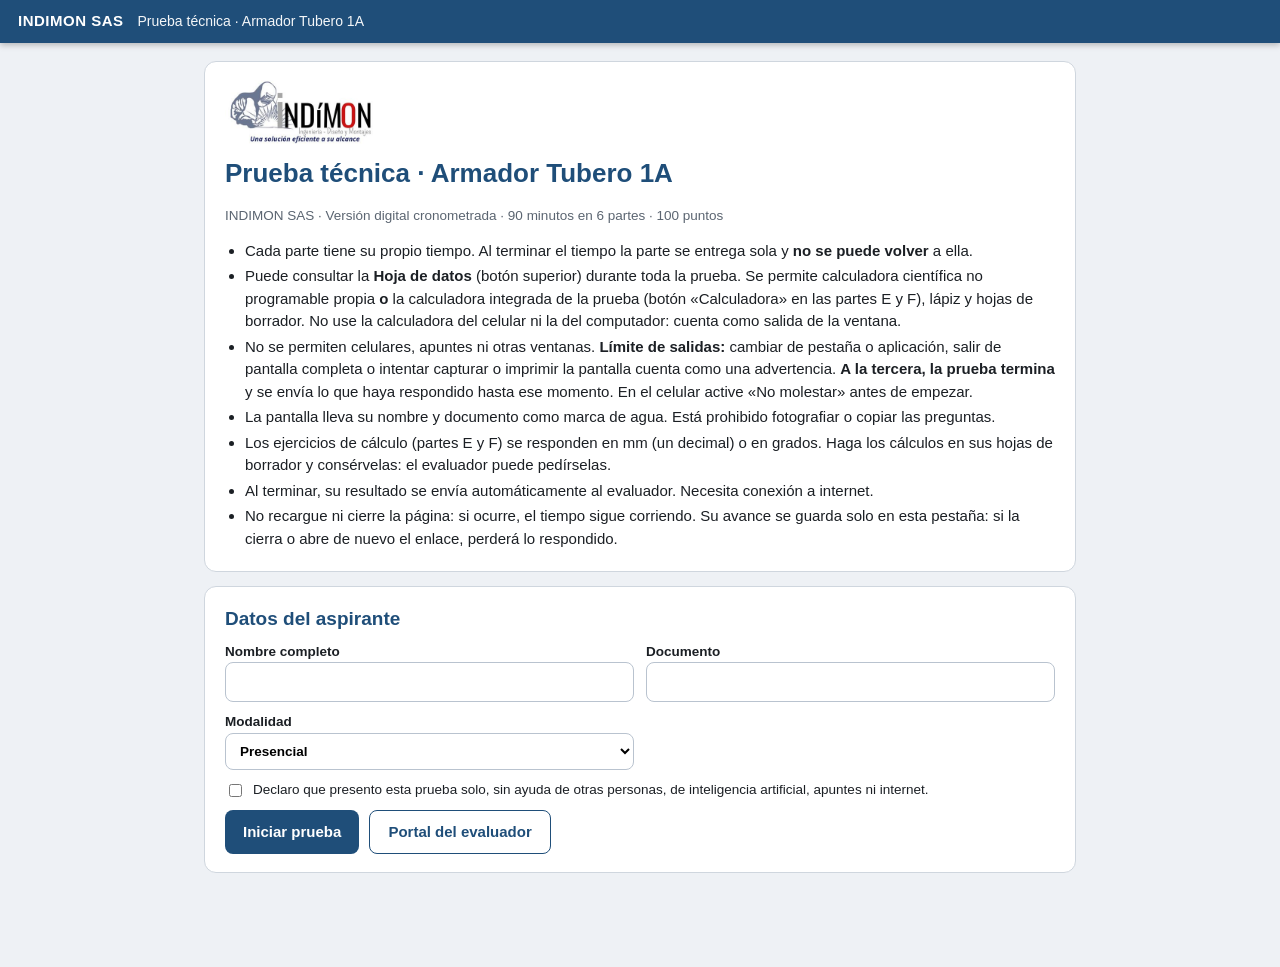
==== commit ae6a2c32: "Hora programada con vencimiento del enlace (portal) y calculadora científica integrada - Portal: RH " ====
--- a/index.html
+++ b/index.html
@@ -85,6 +85,22 @@
 #shield.on{display:flex}
 #shield .sb{max-width:480px}
 #shield .btn{margin-top:18px}
+
+.calc-fab{position:fixed;right:12px;bottom:76px;z-index:30;background:#0B1E3F;color:#fff;border:0;border-radius:24px;padding:11px 16px;font:600 14px/1 system-ui,sans-serif;box-shadow:0 2px 8px rgba(0,0,0,.25);cursor:pointer;touch-action:manipulation}
+.calc-fab[hidden],.calc-sheet[hidden]{display:none}
+.calc-sheet{position:fixed;left:0;right:0;bottom:0;z-index:40;max-width:440px;margin:0 auto;background:#F4F6F9;border:1px solid #C9D1DB;border-bottom:0;border-radius:14px 14px 0 0;padding:8px 10px 10px;box-shadow:0 -4px 16px rgba(0,0,0,.18);user-select:none;-webkit-user-select:none;touch-action:manipulation;color:#102}
+.calc-h{display:flex;align-items:center;gap:8px;font:600 13px system-ui,sans-serif}.calc-h b{flex:1}
+.calc-mode{background:#D6E6F8;color:#0B3A73;border-radius:6px;padding:2px 8px;font-size:12px}
+#calcX{border:0;background:none;font-size:26px;line-height:1;padding:0 6px;cursor:pointer;color:#555}
+.calc-d{background:#fff;border:1px solid #D5DBE3;border-radius:8px;padding:6px 10px;margin:6px 0;text-align:right;min-height:58px}
+.calc-e{font:13px system-ui,sans-serif;color:#667;overflow-x:auto;white-space:nowrap}
+.calc-r{font:600 26px system-ui,sans-serif;min-height:32px}
+.calc-k{display:grid;grid-template-columns:repeat(5,minmax(0,1fr));gap:5px}
+.calc-k button{height:44px;border:1px solid #CBD3DD;border-radius:8px;background:#fff;font:600 16px system-ui,sans-serif;color:#102;cursor:pointer;touch-action:manipulation;padding:0}
+.calc-k button.f{background:#E9EDF2;color:#334;font-size:14px}.calc-k button.eq{background:#0B3A73;color:#fff}.calc-k button.c{color:#B03A2E}
+.calc-k button:active{filter:brightness(.9)}
+body.calc-open{padding-bottom:var(--calc-h,430px)}
+@media (max-height:560px){.calc-k button{height:32px;font-size:14px}body.calc-open{padding-bottom:300px}}
 </style>
 </head>
 <body>
@@ -232,11 +248,133 @@
 document.addEventListener("click", e => { if (e.target.matches("[data-close]") || e.target.classList.contains("modal")) hideAll(); });
 function confirmBox(t, p, yes) { $("#cfT").textContent = t; $("#cfP").textContent = p; show("#mConfirm"); $("#cfNo").onclick = hideAll; $("#cfYes").onclick = () => { hideAll(); yes(); }; }
 function openImg(src) { $("#bigImg").src = src; show("#mImg"); }
-function setHeader(sec, timer, annex) { watermark(); $("#hsec").textContent = sec; $("#timer").classList.toggle("hide", !timer); $("#btnAnnex").classList.toggle("hide", !annex); }
+function setHeader(sec, timer, annex) { watermark(); calcAvail(false); $("#hsec").textContent = sec; $("#timer").classList.toggle("hide", !timer); $("#btnAnnex").classList.toggle("hide", !annex); }
 $("#btnAnnex").onclick = () => {
   $("#annexBody").innerHTML = (Q.annex || []).map(t => `<h3>${esc(t.title)}</h3><table class="t"><tr>${t.head.map(h => `<th>${esc(h)}</th>`).join("")}</tr>${t.rows.map(r => `<tr>${r.map(c => `<td>${esc(c)}</td>`).join("")}</tr>`).join("")}</table>`).join("") + `<p class="muted">${esc(Q.annex_note || "")}</p>`;
   show("#mAnnex");
 };
+
+/* ---------- calculadora científica integrada (no cuenta como salida de la ventana) ---------- */
+const CALC = { expr: "", res: "", ans: 0, deg: true, listo: false, ok: false };
+const CALC_KEYS = [["sin", "cos", "tan", "DEG", "⌫"], ["asin", "acos", "atan", "(", ")"], ["x²", "√", "xʸ", "π", "÷"], ["7", "8", "9", "log", "×"], ["4", "5", "6", "ln", "−"], ["1", "2", "3", "ANS", "+"], ["0", ".", "±", "C", "="]];
+function calcFmt(x) { if (x === 0) return "0"; const t = Number(x.toPrecision(10)); return String(t); }
+function calcEval(src, ans, deg) {
+  let s = String(src).replace(/,/g, ".").replace(/-/g, "−").replace(/\*/g, "×").replace(/\//g, "÷");
+  let ab = 0; for (const c of s) { if (c === "(") ab++; else if (c === ")") ab--; }
+  if (ab < 0) throw new Error("sintaxis"); s += ")".repeat(ab);
+  const T = [], re = /(\d+\.?\d*|\.\d+|asin\(|acos\(|atan\(|sin\(|cos\(|tan\(|log\(|ln\(|√\(|ANS|π|[+−×÷^()])/y;
+  for (let i = 0; i < s.length;) {
+    re.lastIndex = i; const m = re.exec(s); if (!m) throw new Error("sintaxis");
+    const v = m[1]; i = re.lastIndex;
+    if (/^[\d.]/.test(v)) T.push({ t: "n", v: parseFloat(v) });
+    else if (/\($/.test(v) && v.length > 1) T.push({ t: "f", v: v.slice(0, -1) });
+    else if (v === "ANS" || v === "π") T.push({ t: "c", v });
+    else if (v === "(") T.push({ t: "(" }); else if (v === ")") T.push({ t: ")" });
+    else T.push({ t: "op", v });
+  }
+  let p = 0; const pk = () => T[p], nx = () => T[p++];
+  const R = x => deg ? x * Math.PI / 180 : x, D = x => deg ? x * 180 / Math.PI : x, L = x => Math.abs(x) < 1e-12 ? 0 : x;
+  const fn = (n, v) => {
+    switch (n) {
+      case "sin": return L(Math.sin(R(v))); case "cos": return L(Math.cos(R(v)));
+      case "tan": { if (Math.abs(Math.cos(R(v))) < 1e-12) throw new Error("dom"); return L(Math.tan(R(v))); }
+      case "asin": if (v < -1 || v > 1) throw new Error("dom"); return L(D(Math.asin(v)));
+      case "acos": if (v < -1 || v > 1) throw new Error("dom"); return L(D(Math.acos(v)));
+      case "atan": return L(D(Math.atan(v)));
+      case "log": if (v <= 0) throw new Error("dom"); return L(Math.log10(v));
+      case "ln": if (v <= 0) throw new Error("dom"); return L(Math.log(v));
+      case "√": if (v < 0) throw new Error("dom"); return Math.sqrt(v);
+    } throw new Error("sintaxis");
+  };
+  const cierra = () => { const t = nx(); if (!t || t.t !== ")") throw new Error("sintaxis"); };
+  const empieza = t => t && (t.t === "n" || t.t === "f" || t.t === "c" || t.t === "(");
+  const atomo = () => {
+    const t = nx(); if (!t) throw new Error("sintaxis");
+    if (t.t === "n") return t.v; if (t.t === "c") return t.v === "π" ? Math.PI : ans;
+    if (t.t === "(") { const v = expr(); cierra(); return v; }
+    if (t.t === "f") { const v = expr(); cierra(); return fn(t.v, v); }
+    throw new Error("sintaxis");
+  };
+  const potencia = () => { const b = atomo(), t = pk(); if (t && t.t === "op" && t.v === "^") { nx(); return Math.pow(b, expo()); } return b; };
+  const expo = () => { const t = pk(); if (t && t.t === "op" && (t.v === "−" || t.v === "+")) { nx(); const v = expo(); return t.v === "−" ? -v : v; } return potencia(); };
+  const unario = () => { const t = pk(); if (t && t.t === "op" && (t.v === "−" || t.v === "+")) { nx(); const v = unario(); return t.v === "−" ? -v : v; } return potencia(); };
+  const term = () => {
+    let v = unario();
+    for (; ;) {
+      const t = pk();
+      if (t && t.t === "op" && (t.v === "×" || t.v === "÷")) { nx(); const r = unario(); if (t.v === "÷") { if (r === 0) throw new Error("div"); v = v / r; } else v = v * r; }
+      else if (empieza(t)) v = v * potencia(); else break;
+    } return v;
+  };
+  const expr = () => { let v = term(); for (; ;) { const t = pk(); if (t && t.t === "op" && (t.v === "+" || t.v === "−")) { nx(); const r = term(); v = t.v === "+" ? v + r : v - r; } else break; } return v; };
+  const out = expr(); if (p !== T.length) throw new Error("sintaxis");
+  if (!isFinite(out)) throw new Error("dom");
+  return Number(out.toPrecision(12));
+}
+function calcRefresh() {
+  const e = document.getElementById("calcExpr"); if (!e) return;
+  e.textContent = CALC.expr || "0"; e.scrollLeft = e.scrollWidth;
+  document.getElementById("calcRes").textContent = CALC.res;
+  document.getElementById("calcMode").textContent = CALC.deg ? "DEG" : "RAD";
+  document.querySelectorAll("#calcKeys button[data-k=DEG]").forEach(b => b.textContent = CALC.deg ? "DEG" : "RAD");
+}
+function calcSigno() {
+  if (CALC.listo) { CALC.listo = false; CALC.expr = "ANS"; CALC.res = ""; }
+  let m = /\(−(\d+\.?\d*|\.\d+|π|ANS)\)$/.exec(CALC.expr);
+  if (m) { CALC.expr = CALC.expr.slice(0, m.index) + m[1]; return; }
+  m = /(\d+\.?\d*|\.\d+|π|ANS)$/.exec(CALC.expr);
+  if (m) CALC.expr = CALC.expr.slice(0, m.index) + "(−" + m[1] + ")"; else if (CALC.expr === "") CALC.expr = "−";
+}
+function calcPress(k) {
+  if (k === "DEG") { CALC.deg = !CALC.deg; calcRefresh(); return; }
+  if (k === "C") { CALC.expr = ""; CALC.res = ""; CALC.listo = false; calcRefresh(); return; }
+  if (k === "⌫") { CALC.listo = false; CALC.res = ""; CALC.expr = CALC.expr.replace(/(asin\(|acos\(|atan\(|sin\(|cos\(|tan\(|log\(|ln\(|√\(|ANS|.)$/u, ""); calcRefresh(); return; }
+  if (k === "=") {
+    if (!CALC.expr) return;
+    try { CALC.ans = calcEval(CALC.expr, CALC.ans, CALC.deg); CALC.res = calcFmt(CALC.ans); }
+    catch (e) { CALC.res = "Error"; }
+    CALC.listo = true; calcRefresh(); return;
+  }
+  if (k === "±") { calcSigno(); calcRefresh(); return; }
+  let add = k;
+  if (k === "x²") add = "^2"; else if (k === "xʸ") add = "^"; else if (k === "√") add = "√("; else if (/^(sin|cos|tan|asin|acos|atan|log|ln)$/.test(k)) add = k + "(";
+  if (CALC.listo) { CALC.listo = false; CALC.res = ""; CALC.expr = (/^[+−×÷^]/.test(add)) ? "ANS" : ""; }
+  CALC.expr += add; calcRefresh();
+}
+function calcAbrir(ver) {
+  const sh = document.getElementById("calcSheet"), fab = document.getElementById("calcBtn"); if (!sh) return;
+  sh.hidden = !ver; fab.hidden = ver || !CALC.ok; document.body.classList.toggle("calc-open", !!ver);
+  if (ver) { document.body.style.setProperty("--calc-h", (sh.offsetHeight + 16) + "px"); calcRefresh(); }
+}
+function calcAvail(si) {
+  CALC.ok = !!si; if (!document.getElementById("calcSheet")) calcInit();
+  const sh = document.getElementById("calcSheet"), fab = document.getElementById("calcBtn");
+  if (!si) { sh.hidden = true; document.body.classList.remove("calc-open"); fab.hidden = true; return; }
+  fab.hidden = !sh.hidden;
+}
+function calcInit() {
+  const fab = document.createElement("button"); fab.type = "button"; fab.id = "calcBtn"; fab.className = "calc-fab"; fab.hidden = true; fab.textContent = "Calculadora";
+  const sh = document.createElement("div"); sh.id = "calcSheet"; sh.className = "calc-sheet"; sh.hidden = true; sh.setAttribute("role", "dialog"); sh.setAttribute("aria-label", "Calculadora científica");
+  sh.innerHTML = '<div class="calc-h"><b>Calculadora científica</b><span class="calc-mode" id="calcMode">DEG</span><button type="button" id="calcX" aria-label="Cerrar calculadora">×</button></div><div class="calc-d"><div id="calcExpr" class="calc-e">0</div><div id="calcRes" class="calc-r"></div></div><div id="calcKeys" class="calc-k"></div>';
+  document.body.appendChild(fab); document.body.appendChild(sh);
+  const F = new Set(["sin", "cos", "tan", "asin", "acos", "atan", "x²", "√", "xʸ", "π", "log", "ln", "ANS", "DEG", "(", ")"]);
+  CALC_KEYS.flat().forEach(k => {
+    const b = document.createElement("button"); b.type = "button"; b.textContent = k; b.dataset.k = k;
+    if (F.has(k)) b.className = "f"; if (k === "=") b.className = "eq"; if (k === "C" || k === "⌫") b.className = "c";
+    b.setAttribute("aria-label", { "⌫": "Borrar", "±": "Cambiar signo", "x²": "Al cuadrado", "xʸ": "Potencia", "√": "Raíz cuadrada", "÷": "Dividir", "×": "Multiplicar", "−": "Restar", "+": "Sumar", "=": "Igual", "C": "Limpiar todo" }[k] || k);
+    b.onclick = () => calcPress(k); sh.querySelector("#calcKeys").appendChild(b);
+  });
+  fab.onclick = () => calcAbrir(true); document.getElementById("calcX").onclick = () => calcAbrir(false);
+  document.addEventListener("keydown", e => {
+    if (sh.hidden || e.ctrlKey || e.metaKey || e.altKey) return;
+    if (e.target && e.target.closest && e.target.closest("input,textarea,select")) return;
+    const k = e.key; let m = null;
+    if (/^[0-9]$/.test(k)) m = k; else if (k === "." || k === ",") m = "."; else if (k === "+") m = "+"; else if (k === "-") m = "−"; else if (k === "*") m = "×"; else if (k === "/") m = "÷";
+    else if (k === "^") m = "xʸ"; else if (k === "(" || k === ")") m = k; else if (k === "Enter" || k === "=") m = "="; else if (k === "Backspace") m = "⌫";
+    else if (k === "Escape") { calcAbrir(false); e.preventDefault(); return; }
+    if (m) { e.preventDefault(); calcPress(m); }
+  });
+}
 
 /* ---------- antiayudas: copiar/pegar, foco ---------- */
 ["copy", "cut", "paste", "contextmenu", "dragstart"].forEach(ev => document.addEventListener(ev, e => { if (inExam && !e.target.closest("[data-allow]")) e.preventDefault(); }));
@@ -300,7 +438,7 @@
     <p class="muted">INDIMON SAS · Versión digital cronometrada · 90 minutos en 6 partes · 100 puntos</p>
     <ul class="rules">
       <li>Cada parte tiene su propio tiempo. Al terminar el tiempo la parte se entrega sola y <b>no se puede volver</b> a ella.</li>
-      <li>Puede consultar la <b>Hoja de datos</b> (botón superior) durante toda la prueba. Se permite calculadora científica no programable, lápiz y hojas de borrador.</li>
+      <li>Puede consultar la <b>Hoja de datos</b> (botón superior) durante toda la prueba. Se permite calculadora científica no programable propia <b>o</b> la calculadora integrada de la prueba (botón «Calculadora» en las partes E y F), lápiz y hojas de borrador. No use la calculadora del celular ni la del computador: cuenta como salida de la ventana.</li>
       <li>No se permiten celulares, apuntes ni otras ventanas. <b>Límite de salidas:</b> cambiar de pestaña o aplicación, salir de pantalla completa o intentar capturar o imprimir la pantalla cuenta como una advertencia. <b>A la tercera, la prueba termina</b> y se envía lo que haya respondido hasta ese momento. En el celular active «No molestar» antes de empezar.</li>
       <li>La pantalla lleva su nombre y documento como marca de agua. Está prohibido fotografiar o copiar las preguntas.</li>
       <li>Los ejercicios de cálculo (partes E y F) se responden en mm (un decimal) o en grados. Haga los cálculos en sus hojas de borrador y consérvelas: el evaluador puede pedírselas.</li>
@@ -363,6 +501,7 @@
   bindInputs();
   $("#bFin").onclick = () => confirmBox(`¿Finalizar la parte ${p.id}?`, "No podrá volver a ella.", () => endSection(false));
   clearInterval(tickH); tickH = setInterval(tick, 400); tick();
+  calcAvail(["E", "F"].includes(p.id));
 }
 
 function tick() {
